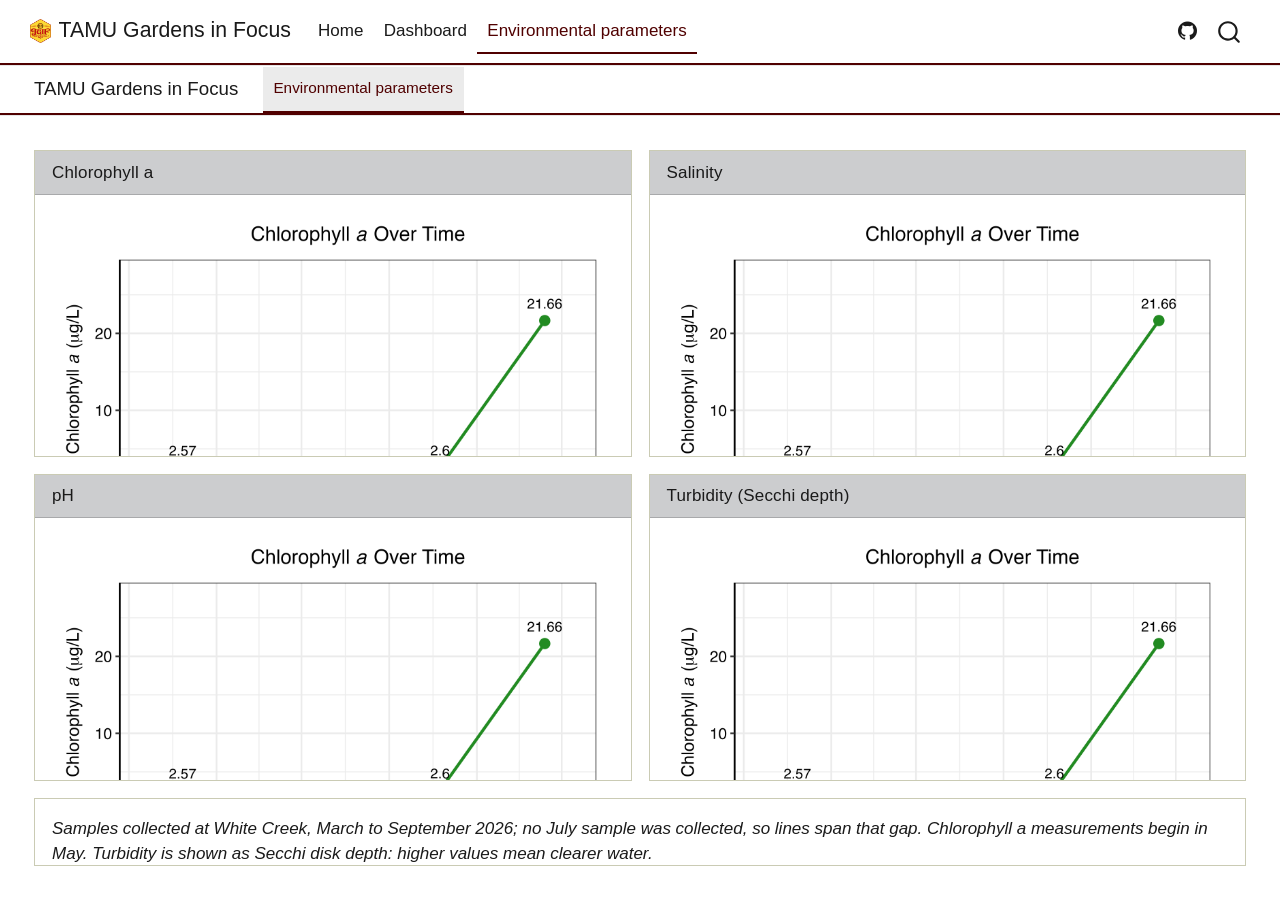
==== docs/environmental-parameters.html @ 50b8254a "environental parameters added" ====
<!DOCTYPE html>
<html xmlns="http://www.w3.org/1999/xhtml" lang="en" xml:lang="en"><head>

<meta charset="utf-8">
<meta name="generator" content="quarto-1.8.26">

<meta name="viewport" content="width=device-width, initial-scale=1.0, user-scalable=yes">


<title>TAMU Gardens in Focus</title>
<style>
code{white-space: pre-wrap;}
span.smallcaps{font-variant: small-caps;}
div.columns{display: flex; gap: min(4vw, 1.5em);}
div.column{flex: auto; overflow-x: auto;}
div.hanging-indent{margin-left: 1.5em; text-indent: -1.5em;}
ul.task-list{list-style: none;}
ul.task-list li input[type="checkbox"] {
width: 0.8em;
margin: 0 0.8em 0.2em -1em;  vertical-align: middle;
}
</style>


<script>const headroomChanged = new CustomEvent("quarto-hrChanged", {
  detail: {},
  bubbles: true,
  cancelable: false,
  composed: false,
});

const announceDismiss = () => {
  const annEl = window.document.getElementById("quarto-announcement");
  if (annEl) {
    annEl.remove();

    const annId = annEl.getAttribute("data-announcement-id");
    window.localStorage.setItem(`quarto-announce-${annId}`, "true");
  }
};

const announceRegister = () => {
  const annEl = window.document.getElementById("quarto-announcement");
  if (annEl) {
    const annId = annEl.getAttribute("data-announcement-id");
    const isDismissed =
      window.localStorage.getItem(`quarto-announce-${annId}`) || false;
    if (isDismissed) {
      announceDismiss();
      return;
    } else {
      annEl.classList.remove("hidden");
    }

    const actionEl = annEl.querySelector(".quarto-announcement-action");
    if (actionEl) {
      actionEl.addEventListener("click", function (e) {
        e.preventDefault();
        // Hide the bar immediately
        announceDismiss();
      });
    }
  }
};

window.document.addEventListener("DOMContentLoaded", function () {
  let init = false;

  announceRegister();

  // Manage the back to top button, if one is present.
  let lastScrollTop = window.pageYOffset || document.documentElement.scrollTop;
  const scrollDownBuffer = 5;
  const scrollUpBuffer = 35;
  const btn = document.getElementById("quarto-back-to-top");
  const hideBackToTop = () => {
    btn.style.display = "none";
  };
  const showBackToTop = () => {
    btn.style.display = "inline-block";
  };
  if (btn) {
    window.document.addEventListener(
      "scroll",
      function () {
        const currentScrollTop =
          window.pageYOffset || document.documentElement.scrollTop;

        // Shows and hides the button 'intelligently' as the user scrolls
        if (currentScrollTop - scrollDownBuffer > lastScrollTop) {
          hideBackToTop();
          lastScrollTop = currentScrollTop <= 0 ? 0 : currentScrollTop;
        } else if (currentScrollTop < lastScrollTop - scrollUpBuffer) {
          showBackToTop();
          lastScrollTop = currentScrollTop <= 0 ? 0 : currentScrollTop;
        }

        // Show the button at the bottom, hides it at the top
        if (currentScrollTop <= 0) {
          hideBackToTop();
        } else if (
          window.innerHeight + currentScrollTop >=
          document.body.offsetHeight
        ) {
          showBackToTop();
        }
      },
      false
    );
  }

  function throttle(func, wait) {
    var timeout;
    return function () {
      const context = this;
      const args = arguments;
      const later = function () {
        clearTimeout(timeout);
        timeout = null;
        func.apply(context, args);
      };

      if (!timeout) {
        timeout = setTimeout(later, wait);
      }
    };
  }

  function headerOffset() {
    // Set an offset if there is are fixed top navbar
    const headerEl = window.document.querySelector("header.fixed-top");
    if (headerEl) {
      return headerEl.clientHeight;
    } else {
      return 0;
    }
  }

  function footerOffset() {
    const footerEl = window.document.querySelector("footer.footer");
    if (footerEl) {
      return footerEl.clientHeight;
    } else {
      return 0;
    }
  }

  function dashboardOffset() {
    const dashboardNavEl = window.document.getElementById(
      "quarto-dashboard-header"
    );
    if (dashboardNavEl !== null) {
      return dashboardNavEl.clientHeight;
    } else {
      return 0;
    }
  }

  function updateDocumentOffsetWithoutAnimation() {
    updateDocumentOffset(false);
  }

  function updateDocumentOffset(animated) {
    // set body offset
    const topOffset = headerOffset();
    const bodyOffset = topOffset + footerOffset() + dashboardOffset();
    const bodyEl = window.document.body;
    bodyEl.setAttribute("data-bs-offset", topOffset);
    bodyEl.style.paddingTop = topOffset + "px";

    // deal with sidebar offsets
    const sidebars = window.document.querySelectorAll(
      ".sidebar, .headroom-target"
    );
    sidebars.forEach((sidebar) => {
      if (!animated) {
        sidebar.classList.add("notransition");
        // Remove the no transition class after the animation has time to complete
        setTimeout(function () {
          sidebar.classList.remove("notransition");
        }, 201);
      }

      if (window.Headroom && sidebar.classList.contains("sidebar-unpinned")) {
        sidebar.style.top = "0";
        sidebar.style.maxHeight = "100vh";
      } else {
        sidebar.style.top = topOffset + "px";
        sidebar.style.maxHeight = "calc(100vh - " + topOffset + "px)";
      }
    });

    // allow space for footer
    const mainContainer = window.document.querySelector(".quarto-container");
    if (mainContainer) {
      mainContainer.style.minHeight = "calc(100vh - " + bodyOffset + "px)";
    }

    // link offset
    let linkStyle = window.document.querySelector("#quarto-target-style");
    if (!linkStyle) {
      linkStyle = window.document.createElement("style");
      linkStyle.setAttribute("id", "quarto-target-style");
      window.document.head.appendChild(linkStyle);
    }
    while (linkStyle.firstChild) {
      linkStyle.removeChild(linkStyle.firstChild);
    }
    if (topOffset > 0) {
      linkStyle.appendChild(
        window.document.createTextNode(`
      section:target::before {
        content: "";
        display: block;
        height: ${topOffset}px;
        margin: -${topOffset}px 0 0;
      }`)
      );
    }
    if (init) {
      window.dispatchEvent(headroomChanged);
    }
    init = true;
  }

  // initialize headroom
  var header = window.document.querySelector("#quarto-header");
  if (header && window.Headroom) {
    const headroom = new window.Headroom(header, {
      tolerance: 5,
      onPin: function () {
        const sidebars = window.document.querySelectorAll(
          ".sidebar, .headroom-target"
        );
        sidebars.forEach((sidebar) => {
          sidebar.classList.remove("sidebar-unpinned");
        });
        updateDocumentOffset();
      },
      onUnpin: function () {
        const sidebars = window.document.querySelectorAll(
          ".sidebar, .headroom-target"
        );
        sidebars.forEach((sidebar) => {
          sidebar.classList.add("sidebar-unpinned");
        });
        updateDocumentOffset();
      },
    });
    headroom.init();

    let frozen = false;
    window.quartoToggleHeadroom = function () {
      if (frozen) {
        headroom.unfreeze();
        frozen = false;
      } else {
        headroom.freeze();
        frozen = true;
      }
    };
  }

  window.addEventListener(
    "hashchange",
    function (e) {
      if (
        getComputedStyle(document.documentElement).scrollBehavior !== "smooth"
      ) {
        window.scrollTo(0, window.pageYOffset - headerOffset());
      }
    },
    false
  );

  // Observe size changed for the header
  const headerEl = window.document.querySelector("header.fixed-top");
  if (headerEl && window.ResizeObserver) {
    const observer = new window.ResizeObserver(() => {
      setTimeout(updateDocumentOffsetWithoutAnimation, 0);
    });
    observer.observe(headerEl, {
      attributes: true,
      childList: true,
      characterData: true,
    });
  } else {
    window.addEventListener(
      "resize",
      throttle(updateDocumentOffsetWithoutAnimation, 50)
    );
  }
  setTimeout(updateDocumentOffsetWithoutAnimation, 250);

  // fixup index.html links if we aren't on the filesystem
  if (window.location.protocol !== "file:") {
    const links = window.document.querySelectorAll("a");
    for (let i = 0; i < links.length; i++) {
      if (links[i].href) {
        links[i].dataset.originalHref = links[i].href;
        links[i].href = links[i].href.replace(/\/index\.html/, "/");
      }
    }

    // Fixup any sharing links that require urls
    // Append url to any sharing urls
    const sharingLinks = window.document.querySelectorAll(
      "a.sidebar-tools-main-item, a.quarto-navigation-tool, a.quarto-navbar-tools, a.quarto-navbar-tools-item"
    );
    for (let i = 0; i < sharingLinks.length; i++) {
      const sharingLink = sharingLinks[i];
      const href = sharingLink.getAttribute("href");
      if (href) {
        sharingLink.setAttribute(
          "href",
          href.replace("|url|", window.location.href)
        );
      }
    }

    // Scroll the active navigation item into view, if necessary
    const navSidebar = window.document.querySelector("nav#quarto-sidebar");
    if (navSidebar) {
      // Find the active item
      const activeItem = navSidebar.querySelector("li.sidebar-item a.active");
      if (activeItem) {
        // Wait for the scroll height and height to resolve by observing size changes on the
        // nav element that is scrollable
        const resizeObserver = new ResizeObserver((_entries) => {
          // The bottom of the element
          const elBottom = activeItem.offsetTop;
          const viewBottom = navSidebar.scrollTop + navSidebar.clientHeight;

          // The element height and scroll height are the same, then we are still loading
          if (viewBottom !== navSidebar.scrollHeight) {
            // Determine if the item isn't visible and scroll to it
            if (elBottom >= viewBottom) {
              navSidebar.scrollTop = elBottom;
            }

            // stop observing now since we've completed the scroll
            resizeObserver.unobserve(navSidebar);
          }
        });
        resizeObserver.observe(navSidebar);
      }
    }
  }
});
</script>
<script>/*!
 * headroom.js v0.12.0 - Give your page some headroom. Hide your header until you need it
 * Copyright (c) 2020 Nick Williams - http://wicky.nillia.ms/headroom.js
 * License: MIT
 */

!function(t,n){"object"==typeof exports&&"undefined"!=typeof module?module.exports=n():"function"==typeof define&&define.amd?define(n):(t=t||self).Headroom=n()}(this,function(){"use strict";function t(){return"undefined"!=typeof window}function d(t){return function(t){return t&&t.document&&function(t){return 9===t.nodeType}(t.document)}(t)?function(t){var n=t.document,o=n.body,s=n.documentElement;return{scrollHeight:function(){return Math.max(o.scrollHeight,s.scrollHeight,o.offsetHeight,s.offsetHeight,o.clientHeight,s.clientHeight)},height:function(){return t.innerHeight||s.clientHeight||o.clientHeight},scrollY:function(){return void 0!==t.pageYOffset?t.pageYOffset:(s||o.parentNode||o).scrollTop}}}(t):function(t){return{scrollHeight:function(){return Math.max(t.scrollHeight,t.offsetHeight,t.clientHeight)},height:function(){return Math.max(t.offsetHeight,t.clientHeight)},scrollY:function(){return t.scrollTop}}}(t)}function n(t,s,e){var n,o=function(){var n=!1;try{var t={get passive(){n=!0}};window.addEventListener("test",t,t),window.removeEventListener("test",t,t)}catch(t){n=!1}return n}(),i=!1,r=d(t),l=r.scrollY(),a={};function c(){var t=Math.round(r.scrollY()),n=r.height(),o=r.scrollHeight();a.scrollY=t,a.lastScrollY=l,a.direction=l<t?"down":"up",a.distance=Math.abs(t-l),a.isOutOfBounds=t<0||o<t+n,a.top=t<=s.offset[a.direction],a.bottom=o<=t+n,a.toleranceExceeded=a.distance>s.tolerance[a.direction],e(a),l=t,i=!1}function h(){i||(i=!0,n=requestAnimationFrame(c))}var u=!!o&&{passive:!0,capture:!1};return t.addEventListener("scroll",h,u),c(),{destroy:function(){cancelAnimationFrame(n),t.removeEventListener("scroll",h,u)}}}function o(t){return t===Object(t)?t:{down:t,up:t}}function s(t,n){n=n||{},Object.assign(this,s.options,n),this.classes=Object.assign({},s.options.classes,n.classes),this.elem=t,this.tolerance=o(this.tolerance),this.offset=o(this.offset),this.initialised=!1,this.frozen=!1}return s.prototype={constructor:s,init:function(){return s.cutsTheMustard&&!this.initialised&&(this.addClass("initial"),this.initialised=!0,setTimeout(function(t){t.scrollTracker=n(t.scroller,{offset:t.offset,tolerance:t.tolerance},t.update.bind(t))},100,this)),this},destroy:function(){this.initialised=!1,Object.keys(this.classes).forEach(this.removeClass,this),this.scrollTracker.destroy()},unpin:function(){!this.hasClass("pinned")&&this.hasClass("unpinned")||(this.addClass("unpinned"),this.removeClass("pinned"),this.onUnpin&&this.onUnpin.call(this))},pin:function(){this.hasClass("unpinned")&&(this.addClass("pinned"),this.removeClass("unpinned"),this.onPin&&this.onPin.call(this))},freeze:function(){this.frozen=!0,this.addClass("frozen")},unfreeze:function(){this.frozen=!1,this.removeClass("frozen")},top:function(){this.hasClass("top")||(this.addClass("top"),this.removeClass("notTop"),this.onTop&&this.onTop.call(this))},notTop:function(){this.hasClass("notTop")||(this.addClass("notTop"),this.removeClass("top"),this.onNotTop&&this.onNotTop.call(this))},bottom:function(){this.hasClass("bottom")||(this.addClass("bottom"),this.removeClass("notBottom"),this.onBottom&&this.onBottom.call(this))},notBottom:function(){this.hasClass("notBottom")||(this.addClass("notBottom"),this.removeClass("bottom"),this.onNotBottom&&this.onNotBottom.call(this))},shouldUnpin:function(t){return"down"===t.direction&&!t.top&&t.toleranceExceeded},shouldPin:function(t){return"up"===t.direction&&t.toleranceExceeded||t.top},addClass:function(t){this.elem.classList.add.apply(this.elem.classList,this.classes[t].split(" "))},removeClass:function(t){this.elem.classList.remove.apply(this.elem.classList,this.classes[t].split(" "))},hasClass:function(t){return this.classes[t].split(" ").every(function(t){return this.classList.contains(t)},this.elem)},update:function(t){t.isOutOfBounds||!0!==this.frozen&&(t.top?this.top():this.notTop(),t.bottom?this.bottom():this.notBottom(),this.shouldUnpin(t)?this.unpin():this.shouldPin(t)&&this.pin())}},s.options={tolerance:{up:0,down:0},offset:0,scroller:t()?window:null,classes:{frozen:"headroom--frozen",pinned:"headroom--pinned",unpinned:"headroom--unpinned",top:"headroom--top",notTop:"headroom--not-top",bottom:"headroom--bottom",notBottom:"headroom--not-bottom",initial:"headroom"}},s.cutsTheMustard=!!(t()&&function(){}.bind&&"classList"in document.documentElement&&Object.assign&&Object.keys&&requestAnimationFrame),s});
</script>
<script>/*!
 * clipboard.js v2.0.11
 * https://clipboardjs.com/
 *
 * Licensed MIT © Zeno Rocha
 */
!function(t,e){"object"==typeof exports&&"object"==typeof module?module.exports=e():"function"==typeof define&&define.amd?define([],e):"object"==typeof exports?exports.ClipboardJS=e():t.ClipboardJS=e()}(this,function(){return n={686:function(t,e,n){"use strict";n.d(e,{default:function(){return b}});var e=n(279),i=n.n(e),e=n(370),u=n.n(e),e=n(817),r=n.n(e);function c(t){try{return document.execCommand(t)}catch(t){return}}var a=function(t){t=r()(t);return c("cut"),t};function o(t,e){var n,o,t=(n=t,o="rtl"===document.documentElement.getAttribute("dir"),(t=document.createElement("textarea")).style.fontSize="12pt",t.style.border="0",t.style.padding="0",t.style.margin="0",t.style.position="absolute",t.style[o?"right":"left"]="-9999px",o=window.pageYOffset||document.documentElement.scrollTop,t.style.top="".concat(o,"px"),t.setAttribute("readonly",""),t.value=n,t);return e.container.appendChild(t),e=r()(t),c("copy"),t.remove(),e}var f=function(t){var e=1<arguments.length&&void 0!==arguments[1]?arguments[1]:{container:document.body},n="";return"string"==typeof t?n=o(t,e):t instanceof HTMLInputElement&&!["text","search","url","tel","password"].includes(null==t?void 0:t.type)?n=o(t.value,e):(n=r()(t),c("copy")),n};function l(t){return(l="function"==typeof Symbol&&"symbol"==typeof Symbol.iterator?function(t){return typeof t}:function(t){return t&&"function"==typeof Symbol&&t.constructor===Symbol&&t!==Symbol.prototype?"symbol":typeof t})(t)}var s=function(){var t=0<arguments.length&&void 0!==arguments[0]?arguments[0]:{},e=t.action,n=void 0===e?"copy":e,o=t.container,e=t.target,t=t.text;if("copy"!==n&&"cut"!==n)throw new Error('Invalid "action" value, use either "copy" or "cut"');if(void 0!==e){if(!e||"object"!==l(e)||1!==e.nodeType)throw new Error('Invalid "target" value, use a valid Element');if("copy"===n&&e.hasAttribute("disabled"))throw new Error('Invalid "target" attribute. Please use "readonly" instead of "disabled" attribute');if("cut"===n&&(e.hasAttribute("readonly")||e.hasAttribute("disabled")))throw new Error('Invalid "target" attribute. You can\'t cut text from elements with "readonly" or "disabled" attributes')}return t?f(t,{container:o}):e?"cut"===n?a(e):f(e,{container:o}):void 0};function p(t){return(p="function"==typeof Symbol&&"symbol"==typeof Symbol.iterator?function(t){return typeof t}:function(t){return t&&"function"==typeof Symbol&&t.constructor===Symbol&&t!==Symbol.prototype?"symbol":typeof t})(t)}function d(t,e){for(var n=0;n<e.length;n++){var o=e[n];o.enumerable=o.enumerable||!1,o.configurable=!0,"value"in o&&(o.writable=!0),Object.defineProperty(t,o.key,o)}}function y(t,e){return(y=Object.setPrototypeOf||function(t,e){return t.__proto__=e,t})(t,e)}function h(n){var o=function(){if("undefined"==typeof Reflect||!Reflect.construct)return!1;if(Reflect.construct.sham)return!1;if("function"==typeof Proxy)return!0;try{return Date.prototype.toString.call(Reflect.construct(Date,[],function(){})),!0}catch(t){return!1}}();return function(){var t,e=v(n);return t=o?(t=v(this).constructor,Reflect.construct(e,arguments,t)):e.apply(this,arguments),e=this,!(t=t)||"object"!==p(t)&&"function"!=typeof t?function(t){if(void 0!==t)return t;throw new ReferenceError("this hasn't been initialised - super() hasn't been called")}(e):t}}function v(t){return(v=Object.setPrototypeOf?Object.getPrototypeOf:function(t){return t.__proto__||Object.getPrototypeOf(t)})(t)}function m(t,e){t="data-clipboard-".concat(t);if(e.hasAttribute(t))return e.getAttribute(t)}var b=function(){!function(t,e){if("function"!=typeof e&&null!==e)throw new TypeError("Super expression must either be null or a function");t.prototype=Object.create(e&&e.prototype,{constructor:{value:t,writable:!0,configurable:!0}}),e&&y(t,e)}(r,i());var t,e,n,o=h(r);function r(t,e){var n;return function(t){if(!(t instanceof r))throw new TypeError("Cannot call a class as a function")}(this),(n=o.call(this)).resolveOptions(e),n.listenClick(t),n}return t=r,n=[{key:"copy",value:function(t){var e=1<arguments.length&&void 0!==arguments[1]?arguments[1]:{container:document.body};return f(t,e)}},{key:"cut",value:function(t){return a(t)}},{key:"isSupported",value:function(){var t=0<arguments.length&&void 0!==arguments[0]?arguments[0]:["copy","cut"],t="string"==typeof t?[t]:t,e=!!document.queryCommandSupported;return t.forEach(function(t){e=e&&!!document.queryCommandSupported(t)}),e}}],(e=[{key:"resolveOptions",value:function(){var t=0<arguments.length&&void 0!==arguments[0]?arguments[0]:{};this.action="function"==typeof t.action?t.action:this.defaultAction,this.target="function"==typeof t.target?t.target:this.defaultTarget,this.text="function"==typeof t.text?t.text:this.defaultText,this.container="object"===p(t.container)?t.container:document.body}},{key:"listenClick",value:function(t){var e=this;this.listener=u()(t,"click",function(t){return e.onClick(t)})}},{key:"onClick",value:function(t){var e=t.delegateTarget||t.currentTarget,n=this.action(e)||"copy",t=s({action:n,container:this.container,target:this.target(e),text:this.text(e)});this.emit(t?"success":"error",{action:n,text:t,trigger:e,clearSelection:function(){e&&e.focus(),window.getSelection().removeAllRanges()}})}},{key:"defaultAction",value:function(t){return m("action",t)}},{key:"defaultTarget",value:function(t){t=m("target",t);if(t)return document.querySelector(t)}},{key:"defaultText",value:function(t){return m("text",t)}},{key:"destroy",value:function(){this.listener.destroy()}}])&&d(t.prototype,e),n&&d(t,n),r}()},828:function(t){var e;"undefined"==typeof Element||Element.prototype.matches||((e=Element.prototype).matches=e.matchesSelector||e.mozMatchesSelector||e.msMatchesSelector||e.oMatchesSelector||e.webkitMatchesSelector),t.exports=function(t,e){for(;t&&9!==t.nodeType;){if("function"==typeof t.matches&&t.matches(e))return t;t=t.parentNode}}},438:function(t,e,n){var u=n(828);function i(t,e,n,o,r){var i=function(e,n,t,o){return function(t){t.delegateTarget=u(t.target,n),t.delegateTarget&&o.call(e,t)}}.apply(this,arguments);return t.addEventListener(n,i,r),{destroy:function(){t.removeEventListener(n,i,r)}}}t.exports=function(t,e,n,o,r){return"function"==typeof t.addEventListener?i.apply(null,arguments):"function"==typeof n?i.bind(null,document).apply(null,arguments):("string"==typeof t&&(t=document.querySelectorAll(t)),Array.prototype.map.call(t,function(t){return i(t,e,n,o,r)}))}},879:function(t,n){n.node=function(t){return void 0!==t&&t instanceof HTMLElement&&1===t.nodeType},n.nodeList=function(t){var e=Object.prototype.toString.call(t);return void 0!==t&&("[object NodeList]"===e||"[object HTMLCollection]"===e)&&"length"in t&&(0===t.length||n.node(t[0]))},n.string=function(t){return"string"==typeof t||t instanceof String},n.fn=function(t){return"[object Function]"===Object.prototype.toString.call(t)}},370:function(t,e,n){var f=n(879),l=n(438);t.exports=function(t,e,n){if(!t&&!e&&!n)throw new Error("Missing required arguments");if(!f.string(e))throw new TypeError("Second argument must be a String");if(!f.fn(n))throw new TypeError("Third argument must be a Function");if(f.node(t))return c=e,a=n,(u=t).addEventListener(c,a),{destroy:function(){u.removeEventListener(c,a)}};if(f.nodeList(t))return o=t,r=e,i=n,Array.prototype.forEach.call(o,function(t){t.addEventListener(r,i)}),{destroy:function(){Array.prototype.forEach.call(o,function(t){t.removeEventListener(r,i)})}};if(f.string(t))return t=t,e=e,n=n,l(document.body,t,e,n);throw new TypeError("First argument must be a String, HTMLElement, HTMLCollection, or NodeList");var o,r,i,u,c,a}},817:function(t){t.exports=function(t){var e,n="SELECT"===t.nodeName?(t.focus(),t.value):"INPUT"===t.nodeName||"TEXTAREA"===t.nodeName?((e=t.hasAttribute("readonly"))||t.setAttribute("readonly",""),t.select(),t.setSelectionRange(0,t.value.length),e||t.removeAttribute("readonly"),t.value):(t.hasAttribute("contenteditable")&&t.focus(),n=window.getSelection(),(e=document.createRange()).selectNodeContents(t),n.removeAllRanges(),n.addRange(e),n.toString());return n}},279:function(t){function e(){}e.prototype={on:function(t,e,n){var o=this.e||(this.e={});return(o[t]||(o[t]=[])).push({fn:e,ctx:n}),this},once:function(t,e,n){var o=this;function r(){o.off(t,r),e.apply(n,arguments)}return r._=e,this.on(t,r,n)},emit:function(t){for(var e=[].slice.call(arguments,1),n=((this.e||(this.e={}))[t]||[]).slice(),o=0,r=n.length;o<r;o++)n[o].fn.apply(n[o].ctx,e);return this},off:function(t,e){var n=this.e||(this.e={}),o=n[t],r=[];if(o&&e)for(var i=0,u=o.length;i<u;i++)o[i].fn!==e&&o[i].fn._!==e&&r.push(o[i]);return r.length?n[t]=r:delete n[t],this}},t.exports=e,t.exports.TinyEmitter=e}},r={},o.n=function(t){var e=t&&t.__esModule?function(){return t.default}:function(){return t};return o.d(e,{a:e}),e},o.d=function(t,e){for(var n in e)o.o(e,n)&&!o.o(t,n)&&Object.defineProperty(t,n,{enumerable:!0,get:e[n]})},o.o=function(t,e){return Object.prototype.hasOwnProperty.call(t,e)},o(686).default;function o(t){if(r[t])return r[t].exports;var e=r[t]={exports:{}};return n[t](e,e.exports,o),e.exports}var n,r});</script>
<script>/*! @algolia/autocomplete-js 1.19.1 | MIT License | © Algolia, Inc. and contributors | https://github.com/algolia/autocomplete */
!function(e,t){"object"==typeof exports&&"undefined"!=typeof module?t(exports):"function"==typeof define&&define.amd?define(["exports"],t):t((e="undefined"!=typeof globalThis?globalThis:e||self)["@algolia/autocomplete-js"]={})}(this,(function(e){"use strict";function t(e,t){var n=Object.keys(e);if(Object.getOwnPropertySymbols){var r=Object.getOwnPropertySymbols(e);t&&(r=r.filter((function(t){return Object.getOwnPropertyDescriptor(e,t).enumerable}))),n.push.apply(n,r)}return n}function n(e){for(var n=1;n<arguments.length;n++){var r=null!=arguments[n]?arguments[n]:{};n%2?t(Object(r),!0).forEach((function(t){o(e,t,r[t])})):Object.getOwnPropertyDescriptors?Object.defineProperties(e,Object.getOwnPropertyDescriptors(r)):t(Object(r)).forEach((function(t){Object.defineProperty(e,t,Object.getOwnPropertyDescriptor(r,t))}))}return e}function r(e){return r="function"==typeof Symbol&&"symbol"==typeof Symbol.iterator?function(e){return typeof e}:function(e){return e&&"function"==typeof Symbol&&e.constructor===Symbol&&e!==Symbol.prototype?"symbol":typeof e},r(e)}function o(e,t,n){return(t=function(e){var t=function(e,t){if("object"!=typeof e||null===e)return e;var n=e[Symbol.toPrimitive];if(void 0!==n){var r=n.call(e,t||"default");if("object"!=typeof r)return r;throw new TypeError("@@toPrimitive must return a primitive value.")}return("string"===t?String:Number)(e)}(e,"string");return"symbol"==typeof t?t:String(t)}(t))in e?Object.defineProperty(e,t,{value:n,enumerable:!0,configurable:!0,writable:!0}):e[t]=n,e}function i(){return i=Object.assign?Object.assign.bind():function(e){for(var t=1;t<arguments.length;t++){var n=arguments[t];for(var r in n)Object.prototype.hasOwnProperty.call(n,r)&&(e[r]=n[r])}return e},i.apply(this,arguments)}function u(e,t){if(null==e)return{};var n,r,o=function(e,t){if(null==e)return{};var n,r,o={},i=Object.keys(e);for(r=0;r<i.length;r++)n=i[r],t.indexOf(n)>=0||(o[n]=e[n]);return o}(e,t);if(Object.getOwnPropertySymbols){var i=Object.getOwnPropertySymbols(e);for(r=0;r<i.length;r++)n=i[r],t.indexOf(n)>=0||Object.prototype.propertyIsEnumerable.call(e,n)&&(o[n]=e[n])}return o}function a(e,t){return function(e){if(Array.isArray(e))return e}(e)||function(e,t){var n=null==e?null:"undefined"!=typeof Symbol&&e[Symbol.iterator]||e["@@iterator"];if(null!=n){var r,o,i,u,a=[],l=!0,c=!1;try{if(i=(n=n.call(e)).next,0===t){if(Object(n)!==n)return;l=!1}else for(;!(l=(r=i.call(n)).done)&&(a.push(r.value),a.length!==t);l=!0);}catch(e){c=!0,o=e}finally{try{if(!l&&null!=n.return&&(u=n.return(),Object(u)!==u))return}finally{if(c)throw o}}return a}}(e,t)||c(e,t)||function(){throw new TypeError("Invalid attempt to destructure non-iterable instance.\nIn order to be iterable, non-array objects must have a [Symbol.iterator]() method.")}()}function l(e){return function(e){if(Array.isArray(e))return s(e)}(e)||function(e){if("undefined"!=typeof Symbol&&null!=e[Symbol.iterator]||null!=e["@@iterator"])return Array.from(e)}(e)||c(e)||function(){throw new TypeError("Invalid attempt to spread non-iterable instance.\nIn order to be iterable, non-array objects must have a [Symbol.iterator]() method.")}()}function c(e,t){if(e){if("string"==typeof e)return s(e,t);var n=Object.prototype.toString.call(e).slice(8,-1);return"Object"===n&&e.constructor&&(n=e.constructor.name),"Map"===n||"Set"===n?Array.from(e):"Arguments"===n||/^(?:Ui|I)nt(?:8|16|32)(?:Clamped)?Array$/.test(n)?s(e,t):void 0}}function s(e,t){(null==t||t>e.length)&&(t=e.length);for(var n=0,r=new Array(t);n<t;n++)r[n]=e[n];return r}function f(e){return{current:e}}function p(e,t){var n=void 0;return function(){for(var r=arguments.length,o=new Array(r),i=0;i<r;i++)o[i]=arguments[i];n&&clearTimeout(n),n=setTimeout((function(){return e.apply(void 0,o)}),t)}}function m(e){return e.reduce((function(e,t){return e.concat(t)}),[])}var v=0;function d(){return"autocomplete-".concat(v++)}function y(e,t){return t.reduce((function(e,t){return e&&e[t]}),e)}function b(e){return 0===e.collections.length?0:e.collections.reduce((function(e,t){return e+t.items.length}),0)}function g(e){return e!==Object(e)}function h(e,t){if(e===t)return!0;if(g(e)||g(t)||"function"==typeof e||"function"==typeof t)return e===t;if(Object.keys(e).length!==Object.keys(t).length)return!1;for(var n=0,r=Object.keys(e);n<r.length;n++){var o=r[n];if(!(o in t))return!1;if(!h(e[o],t[o]))return!1}return!0}var _=function(){};var O="1.19.1",S=[{segment:"autocomplete-core",version:O}];function j(e){var t=e.item,n=e.items,r=void 0===n?[]:n;return{index:t.__autocomplete_indexName,items:[t],positions:[1+r.findIndex((function(e){return e.objectID===t.objectID}))],queryID:t.__autocomplete_queryID,algoliaSource:["autocomplete"]}}function P(e,t){return function(e){if(Array.isArray(e))return e}(e)||function(e,t){var n=null==e?null:"undefined"!=typeof Symbol&&e[Symbol.iterator]||e["@@iterator"];if(null!=n){var r,o,i,u,a=[],l=!0,c=!1;try{if(i=(n=n.call(e)).next,0===t){if(Object(n)!==n)return;l=!1}else for(;!(l=(r=i.call(n)).done)&&(a.push(r.value),a.length!==t);l=!0);}catch(e){c=!0,o=e}finally{try{if(!l&&null!=n.return&&(u=n.return(),Object(u)!==u))return}finally{if(c)throw o}}return a}}(e,t)||function(e,t){if(!e)return;if("string"==typeof e)return w(e,t);var n=Object.prototype.toString.call(e).slice(8,-1);"Object"===n&&e.constructor&&(n=e.constructor.name);if("Map"===n||"Set"===n)return Array.from(e);if("Arguments"===n||/^(?:Ui|I)nt(?:8|16|32)(?:Clamped)?Array$/.test(n))return w(e,t)}(e,t)||function(){throw new TypeError("Invalid attempt to destructure non-iterable instance.\nIn order to be iterable, non-array objects must have a [Symbol.iterator]() method.")}()}function w(e,t){(null==t||t>e.length)&&(t=e.length);for(var n=0,r=new Array(t);n<t;n++)r[n]=e[n];return r}var I=["items"],A=["items"];function E(e){return E="function"==typeof Symbol&&"symbol"==typeof Symbol.iterator?function(e){return typeof e}:function(e){return e&&"function"==typeof Symbol&&e.constructor===Symbol&&e!==Symbol.prototype?"symbol":typeof e},E(e)}function D(e){return function(e){if(Array.isArray(e))return C(e)}(e)||function(e){if("undefined"!=typeof Symbol&&null!=e[Symbol.iterator]||null!=e["@@iterator"])return Array.from(e)}(e)||function(e,t){if(!e)return;if("string"==typeof e)return C(e,t);var n=Object.prototype.toString.call(e).slice(8,-1);"Object"===n&&e.constructor&&(n=e.constructor.name);if("Map"===n||"Set"===n)return Array.from(e);if("Arguments"===n||/^(?:Ui|I)nt(?:8|16|32)(?:Clamped)?Array$/.test(n))return C(e,t)}(e)||function(){throw new TypeError("Invalid attempt to spread non-iterable instance.\nIn order to be iterable, non-array objects must have a [Symbol.iterator]() method.")}()}function C(e,t){(null==t||t>e.length)&&(t=e.length);for(var n=0,r=new Array(t);n<t;n++)r[n]=e[n];return r}function k(e,t){if(null==e)return{};var n,r,o=function(e,t){if(null==e)return{};var n,r,o={},i=Object.keys(e);for(r=0;r<i.length;r++)n=i[r],t.indexOf(n)>=0||(o[n]=e[n]);return o}(e,t);if(Object.getOwnPropertySymbols){var i=Object.getOwnPropertySymbols(e);for(r=0;r<i.length;r++)n=i[r],t.indexOf(n)>=0||Object.prototype.propertyIsEnumerable.call(e,n)&&(o[n]=e[n])}return o}function x(e,t){var n=Object.keys(e);if(Object.getOwnPropertySymbols){var r=Object.getOwnPropertySymbols(e);t&&(r=r.filter((function(t){return Object.getOwnPropertyDescriptor(e,t).enumerable}))),n.push.apply(n,r)}return n}function N(e){for(var t=1;t<arguments.length;t++){var n=null!=arguments[t]?arguments[t]:{};t%2?x(Object(n),!0).forEach((function(t){T(e,t,n[t])})):Object.getOwnPropertyDescriptors?Object.defineProperties(e,Object.getOwnPropertyDescriptors(n)):x(Object(n)).forEach((function(t){Object.defineProperty(e,t,Object.getOwnPropertyDescriptor(n,t))}))}return e}function T(e,t,n){return(t=function(e){var t=function(e,t){if("object"!==E(e)||null===e)return e;var n=e[Symbol.toPrimitive];if(void 0!==n){var r=n.call(e,t||"default");if("object"!==E(r))return r;throw new TypeError("@@toPrimitive must return a primitive value.")}return("string"===t?String:Number)(e)}(e,"string");return"symbol"===E(t)?t:String(t)}(t))in e?Object.defineProperty(e,t,{value:n,enumerable:!0,configurable:!0,writable:!0}):e[t]=n,e}function q(e){for(var t=arguments.length>1&&void 0!==arguments[1]?arguments[1]:20,n=[],r=0;r<e.objectIDs.length;r+=t)n.push(N(N({},e),{},{objectIDs:e.objectIDs.slice(r,r+t)}));return n}function B(e){return e.map((function(e){var t=e.items,n=k(e,I);return N(N({},n),{},{objectIDs:(null==t?void 0:t.map((function(e){return e.objectID})))||n.objectIDs})}))}function R(e){var t,n,r,o=(t=P((e.version||"").split(".").map(Number),2),n=t[0],r=t[1],n>=3||2===n&&r>=4||1===n&&r>=10);function i(t,n,r){if(o&&void 0!==r){var i=r[0].__autocomplete_algoliaCredentials,u={"X-Algolia-Application-Id":i.appId,"X-Algolia-API-Key":i.apiKey};e.apply(void 0,[t].concat(D(n),[{headers:u}]))}else e.apply(void 0,[t].concat(D(n)))}return{init:function(t,n){e("init",{appId:t,apiKey:n})},setAuthenticatedUserToken:function(t){e("setAuthenticatedUserToken",t)},setUserToken:function(t){e("setUserToken",t)},clickedObjectIDsAfterSearch:function(){for(var e=arguments.length,t=new Array(e),n=0;n<e;n++)t[n]=arguments[n];t.length>0&&i("clickedObjectIDsAfterSearch",B(t),t[0].items)},clickedObjectIDs:function(){for(var e=arguments.length,t=new Array(e),n=0;n<e;n++)t[n]=arguments[n];t.length>0&&i("clickedObjectIDs",B(t),t[0].items)},clickedFilters:function(){for(var t=arguments.length,n=new Array(t),r=0;r<t;r++)n[r]=arguments[r];n.length>0&&e.apply(void 0,["clickedFilters"].concat(n))},convertedObjectIDsAfterSearch:function(){for(var e=arguments.length,t=new Array(e),n=0;n<e;n++)t[n]=arguments[n];t.length>0&&i("convertedObjectIDsAfterSearch",B(t),t[0].items)},convertedObjectIDs:function(){for(var e=arguments.length,t=new Array(e),n=0;n<e;n++)t[n]=arguments[n];t.length>0&&i("convertedObjectIDs",B(t),t[0].items)},convertedFilters:function(){for(var t=arguments.length,n=new Array(t),r=0;r<t;r++)n[r]=arguments[r];n.length>0&&e.apply(void 0,["convertedFilters"].concat(n))},viewedObjectIDs:function(){for(var e=arguments.length,t=new Array(e),n=0;n<e;n++)t[n]=arguments[n];t.length>0&&t.reduce((function(e,t){var n=t.items,r=k(t,A);return[].concat(D(e),D(q(N(N({},r),{},{objectIDs:(null==n?void 0:n.map((function(e){return e.objectID})))||r.objectIDs})).map((function(e){return{items:n,payload:e}}))))}),[]).forEach((function(e){var t=e.items;return i("viewedObjectIDs",[e.payload],t)}))},viewedFilters:function(){for(var t=arguments.length,n=new Array(t),r=0;r<t;r++)n[r]=arguments[r];n.length>0&&e.apply(void 0,["viewedFilters"].concat(n))}}}function L(e){var t=e.items.reduce((function(e,t){var n;return e[t.__autocomplete_indexName]=(null!==(n=e[t.__autocomplete_indexName])&&void 0!==n?n:[]).concat(t),e}),{});return Object.keys(t).map((function(e){return{index:e,items:t[e],algoliaSource:["autocomplete"]}}))}function F(e){return e.objectID&&e.__autocomplete_indexName&&e.__autocomplete_queryID}function U(e){return U="function"==typeof Symbol&&"symbol"==typeof Symbol.iterator?function(e){return typeof e}:function(e){return e&&"function"==typeof Symbol&&e.constructor===Symbol&&e!==Symbol.prototype?"symbol":typeof e},U(e)}function M(e){return function(e){if(Array.isArray(e))return H(e)}(e)||function(e){if("undefined"!=typeof Symbol&&null!=e[Symbol.iterator]||null!=e["@@iterator"])return Array.from(e)}(e)||function(e,t){if(!e)return;if("string"==typeof e)return H(e,t);var n=Object.prototype.toString.call(e).slice(8,-1);"Object"===n&&e.constructor&&(n=e.constructor.name);if("Map"===n||"Set"===n)return Array.from(e);if("Arguments"===n||/^(?:Ui|I)nt(?:8|16|32)(?:Clamped)?Array$/.test(n))return H(e,t)}(e)||function(){throw new TypeError("Invalid attempt to spread non-iterable instance.\nIn order to be iterable, non-array objects must have a [Symbol.iterator]() method.")}()}function H(e,t){(null==t||t>e.length)&&(t=e.length);for(var n=0,r=new Array(t);n<t;n++)r[n]=e[n];return r}function V(e,t){var n=Object.keys(e);if(Object.getOwnPropertySymbols){var r=Object.getOwnPropertySymbols(e);t&&(r=r.filter((function(t){return Object.getOwnPropertyDescriptor(e,t).enumerable}))),n.push.apply(n,r)}return n}function W(e){for(var t=1;t<arguments.length;t++){var n=null!=arguments[t]?arguments[t]:{};t%2?V(Object(n),!0).forEach((function(t){Q(e,t,n[t])})):Object.getOwnPropertyDescriptors?Object.defineProperties(e,Object.getOwnPropertyDescriptors(n)):V(Object(n)).forEach((function(t){Object.defineProperty(e,t,Object.getOwnPropertyDescriptor(n,t))}))}return e}function Q(e,t,n){return(t=function(e){var t=function(e,t){if("object"!==U(e)||null===e)return e;var n=e[Symbol.toPrimitive];if(void 0!==n){var r=n.call(e,t||"default");if("object"!==U(r))return r;throw new TypeError("@@toPrimitive must return a primitive value.")}return("string"===t?String:Number)(e)}(e,"string");return"symbol"===U(t)?t:String(t)}(t))in e?Object.defineProperty(e,t,{value:n,enumerable:!0,configurable:!0,writable:!0}):e[t]=n,e}var K="2.15.0",$="https://cdn.jsdelivr.net/npm/search-insights@".concat(K,"/dist/search-insights.min.js"),z=p((function(e){var t=e.onItemsChange,n=e.items,r=e.insights,o=e.state;t({insights:r,insightsEvents:L({items:n}).map((function(e){return W({eventName:"Items Viewed"},e)})),state:o})}),400);function G(e){var t=function(e){return W({onItemsChange:function(e){var t=e.insights,n=e.insightsEvents,r=e.state;t.viewedObjectIDs.apply(t,M(n.map((function(e){return W(W({},e),{},{algoliaSource:J(e.algoliaSource,r.context)})}))))},onSelect:function(e){var t=e.insights,n=e.insightsEvents,r=e.state;t.clickedObjectIDsAfterSearch.apply(t,M(n.map((function(e){return W(W({},e),{},{algoliaSource:J(e.algoliaSource,r.context)})}))))},onActive:_,__autocomplete_clickAnalytics:!0},e)}(e),n=t.insightsClient,r=t.insightsInitParams,o=t.onItemsChange,i=t.onSelect,u=t.onActive,a=t.__autocomplete_clickAnalytics,l=n;if(n||function(e){if("undefined"!=typeof window)e({window:window})}((function(e){var t=e.window,n=t.AlgoliaAnalyticsObject||"aa";"string"==typeof n&&(l=t[n]),l||(t.AlgoliaAnalyticsObject=n,t[n]||(t[n]=function(){t[n].queue||(t[n].queue=[]);for(var e=arguments.length,r=new Array(e),o=0;o<e;o++)r[o]=arguments[o];t[n].queue.push(r)}),t[n].version=K,l=t[n],function(e){var t="[Autocomplete]: Could not load search-insights.js. Please load it manually following https://alg.li/insights-autocomplete";try{var n=e.document.createElement("script");n.async=!0,n.src=$,n.onerror=function(){console.error(t)},document.body.appendChild(n)}catch(e){console.error(t)}}(t))})),!l)return{};r&&l("init",W({partial:!0},r));var c=R(l),s=f([]),m=p((function(e){var t=e.state;if(t.isOpen){var n=t.collections.reduce((function(e,t){return[].concat(M(e),M(t.items))}),[]).filter(F);h(s.current.map((function(e){return e.objectID})),n.map((function(e){return e.objectID})))||(s.current=n,n.length>0&&z({onItemsChange:o,items:n,insights:c,state:t}))}}),0);return{name:"aa.algoliaInsightsPlugin",subscribe:function(e){var t=e.setContext,n=e.onSelect,r=e.onActive;function o(e){t({algoliaInsightsPlugin:{__algoliaSearchParameters:W(W({},a?{clickAnalytics:!0}:{}),e?{userToken:X(e)}:{}),insights:c}})}l("addAlgoliaAgent","insights-plugin"),o(),l("onUserTokenChange",(function(e){o(e)})),l("getUserToken",null,(function(e,t){o(t)})),n((function(e){var t=e.item,n=e.state,r=e.event,o=e.source;F(t)&&i({state:n,event:r,insights:c,item:t,insightsEvents:[W({eventName:"Item Selected"},j({item:t,items:o.getItems().filter(F)}))]})})),r((function(e){var t=e.item,n=e.source,r=e.state,o=e.event;F(t)&&u({state:r,event:o,insights:c,item:t,insightsEvents:[W({eventName:"Item Active"},j({item:t,items:n.getItems().filter(F)}))]})}))},onStateChange:function(e){var t=e.state;m({state:t})},__autocomplete_pluginOptions:e}}function J(){var e,t=arguments.length>0&&void 0!==arguments[0]?arguments[0]:[],n=arguments.length>1?arguments[1]:void 0;return[].concat(M(t),["autocomplete-internal"],M(null!==(e=n.algoliaInsightsPlugin)&&void 0!==e&&e.__automaticInsights?["autocomplete-automatic"]:[]))}function X(e){return"number"==typeof e?e.toString():e}function Y(e,t){var n=t;return{then:function(t,r){return Y(e.then(ee(t,n,e),ee(r,n,e)),n)},catch:function(t){return Y(e.catch(ee(t,n,e)),n)},finally:function(t){return t&&n.onCancelList.push(t),Y(e.finally(ee(t&&function(){return n.onCancelList=[],t()},n,e)),n)},cancel:function(){n.isCanceled=!0;var e=n.onCancelList;n.onCancelList=[],e.forEach((function(e){e()}))},isCanceled:function(){return!0===n.isCanceled}}}function Z(e){return Y(e,{isCanceled:!1,onCancelList:[]})}function ee(e,t,n){return e?function(n){return t.isCanceled?n:e(n)}:n}var te,ne=!0;function re(e,t,n,r){if(!n)return null;if(e<0&&(null===t||null!==r&&0===t))return n+e;var o=(null===t?-1:t)+e;return o<=-1||o>=n?null===r?null:0:o}function oe(e,t){var n=Object.keys(e);if(Object.getOwnPropertySymbols){var r=Object.getOwnPropertySymbols(e);t&&(r=r.filter((function(t){return Object.getOwnPropertyDescriptor(e,t).enumerable}))),n.push.apply(n,r)}return n}function ie(e){for(var t=1;t<arguments.length;t++){var n=null!=arguments[t]?arguments[t]:{};t%2?oe(Object(n),!0).forEach((function(t){ue(e,t,n[t])})):Object.getOwnPropertyDescriptors?Object.defineProperties(e,Object.getOwnPropertyDescriptors(n)):oe(Object(n)).forEach((function(t){Object.defineProperty(e,t,Object.getOwnPropertyDescriptor(n,t))}))}return e}function ue(e,t,n){return(t=function(e){var t=function(e,t){if("object"!==ae(e)||null===e)return e;var n=e[Symbol.toPrimitive];if(void 0!==n){var r=n.call(e,t||"default");if("object"!==ae(r))return r;throw new TypeError("@@toPrimitive must return a primitive value.")}return("string"===t?String:Number)(e)}(e,"string");return"symbol"===ae(t)?t:String(t)}(t))in e?Object.defineProperty(e,t,{value:n,enumerable:!0,configurable:!0,writable:!0}):e[t]=n,e}function ae(e){return ae="function"==typeof Symbol&&"symbol"==typeof Symbol.iterator?function(e){return typeof e}:function(e){return e&&"function"==typeof Symbol&&e.constructor===Symbol&&e!==Symbol.prototype?"symbol":typeof e},ae(e)}function le(e,t){var n="undefined"!=typeof Symbol&&e[Symbol.iterator]||e["@@iterator"];if(!n){if(Array.isArray(e)||(n=function(e,t){if(!e)return;if("string"==typeof e)return ce(e,t);var n=Object.prototype.toString.call(e).slice(8,-1);"Object"===n&&e.constructor&&(n=e.constructor.name);if("Map"===n||"Set"===n)return Array.from(e);if("Arguments"===n||/^(?:Ui|I)nt(?:8|16|32)(?:Clamped)?Array$/.test(n))return ce(e,t)}(e))||t&&e&&"number"==typeof e.length){n&&(e=n);var r=0,o=function(){};return{s:o,n:function(){return r>=e.length?{done:!0}:{done:!1,value:e[r++]}},e:function(e){throw e},f:o}}throw new TypeError("Invalid attempt to iterate non-iterable instance.\nIn order to be iterable, non-array objects must have a [Symbol.iterator]() method.")}var i,u=!0,a=!1;return{s:function(){n=n.call(e)},n:function(){var e=n.next();return u=e.done,e},e:function(e){a=!0,i=e},f:function(){try{u||null==n.return||n.return()}finally{if(a)throw i}}}}function ce(e,t){(null==t||t>e.length)&&(t=e.length);for(var n=0,r=new Array(t);n<t;n++)r[n]=e[n];return r}var se=function(e,t){var n,r=!1,o=[],i=le(e);try{for(i.s();!(n=i.n()).done;){var u,a,l,c=null===(u=n.value.__autocomplete_pluginOptions)||void 0===u||null===(a=(l=u).awaitSubmit)||void 0===a?void 0:a.call(l);if("number"==typeof c)o.push(c);else if(!0===c){r=!0;break}}}catch(e){i.e(e)}finally{i.f()}return r?t.wait():o.length>0?t.wait(Math.max.apply(Math,o)):void 0};function fe(e){var t=function(e){var t=e.collections.map((function(e){return e.items.length})).reduce((function(e,t,n){var r=(e[n-1]||0)+t;return e.push(r),e}),[]).reduce((function(t,n){return n<=e.activeItemId?t+1:t}),0);return e.collections[t]}(e);if(!t)return null;var n=t.items[function(e){for(var t=e.state,n=e.collection,r=!1,o=0,i=0;!1===r;){var u=t.collections[o];if(u===n){r=!0;break}i+=u.items.length,o++}return t.activeItemId-i}({state:e,collection:t})],r=t.source;return{item:n,itemInputValue:r.getItemInputValue({item:n,state:e}),itemUrl:r.getItemUrl({item:n,state:e}),source:r}}function pe(e,t,n){return[e,null==n?void 0:n.sourceId,t].filter(Boolean).join("-").replace(/\s/g,"")}var me=/((gt|sm)-|galaxy nexus)|samsung[- ]|samsungbrowser/i;function ve(e){return e.nativeEvent||e}function de(e){return de="function"==typeof Symbol&&"symbol"==typeof Symbol.iterator?function(e){return typeof e}:function(e){return e&&"function"==typeof Symbol&&e.constructor===Symbol&&e!==Symbol.prototype?"symbol":typeof e},de(e)}function ye(e,t){var n=Object.keys(e);if(Object.getOwnPropertySymbols){var r=Object.getOwnPropertySymbols(e);t&&(r=r.filter((function(t){return Object.getOwnPropertyDescriptor(e,t).enumerable}))),n.push.apply(n,r)}return n}function be(e,t,n){return(t=function(e){var t=function(e,t){if("object"!==de(e)||null===e)return e;var n=e[Symbol.toPrimitive];if(void 0!==n){var r=n.call(e,t||"default");if("object"!==de(r))return r;throw new TypeError("@@toPrimitive must return a primitive value.")}return("string"===t?String:Number)(e)}(e,"string");return"symbol"===de(t)?t:String(t)}(t))in e?Object.defineProperty(e,t,{value:n,enumerable:!0,configurable:!0,writable:!0}):e[t]=n,e}function ge(e,t,n){var r,o=t.initialState;return{getState:function(){return o},dispatch:function(r,i){var u=function(e){for(var t=1;t<arguments.length;t++){var n=null!=arguments[t]?arguments[t]:{};t%2?ye(Object(n),!0).forEach((function(t){be(e,t,n[t])})):Object.getOwnPropertyDescriptors?Object.defineProperties(e,Object.getOwnPropertyDescriptors(n)):ye(Object(n)).forEach((function(t){Object.defineProperty(e,t,Object.getOwnPropertyDescriptor(n,t))}))}return e}({},o);o=e(o,{type:r,props:t,payload:i}),n({state:o,prevState:u})},pendingRequests:(r=[],{add:function(e){return r.push(e),e.finally((function(){r=r.filter((function(t){return t!==e}))}))},cancelAll:function(){r.forEach((function(e){return e.cancel()}))},isEmpty:function(){return 0===r.length},wait:function(e){return ne?(ne=!1,te=e?Promise.race([Promise.all(r),new Promise((function(t){return setTimeout(t,e)}))]):Promise.all(r),te.then((function(){ne=!0}))):te}})}}function he(e){return he="function"==typeof Symbol&&"symbol"==typeof Symbol.iterator?function(e){return typeof e}:function(e){return e&&"function"==typeof Symbol&&e.constructor===Symbol&&e!==Symbol.prototype?"symbol":typeof e},he(e)}function _e(e,t){var n=Object.keys(e);if(Object.getOwnPropertySymbols){var r=Object.getOwnPropertySymbols(e);t&&(r=r.filter((function(t){return Object.getOwnPropertyDescriptor(e,t).enumerable}))),n.push.apply(n,r)}return n}function Oe(e){for(var t=1;t<arguments.length;t++){var n=null!=arguments[t]?arguments[t]:{};t%2?_e(Object(n),!0).forEach((function(t){Se(e,t,n[t])})):Object.getOwnPropertyDescriptors?Object.defineProperties(e,Object.getOwnPropertyDescriptors(n)):_e(Object(n)).forEach((function(t){Object.defineProperty(e,t,Object.getOwnPropertyDescriptor(n,t))}))}return e}function Se(e,t,n){return(t=function(e){var t=function(e,t){if("object"!==he(e)||null===e)return e;var n=e[Symbol.toPrimitive];if(void 0!==n){var r=n.call(e,t||"default");if("object"!==he(r))return r;throw new TypeError("@@toPrimitive must return a primitive value.")}return("string"===t?String:Number)(e)}(e,"string");return"symbol"===he(t)?t:String(t)}(t))in e?Object.defineProperty(e,t,{value:n,enumerable:!0,configurable:!0,writable:!0}):e[t]=n,e}function je(e){return je="function"==typeof Symbol&&"symbol"==typeof Symbol.iterator?function(e){return typeof e}:function(e){return e&&"function"==typeof Symbol&&e.constructor===Symbol&&e!==Symbol.prototype?"symbol":typeof e},je(e)}function Pe(e){return function(e){if(Array.isArray(e))return we(e)}(e)||function(e){if("undefined"!=typeof Symbol&&null!=e[Symbol.iterator]||null!=e["@@iterator"])return Array.from(e)}(e)||function(e,t){if(!e)return;if("string"==typeof e)return we(e,t);var n=Object.prototype.toString.call(e).slice(8,-1);"Object"===n&&e.constructor&&(n=e.constructor.name);if("Map"===n||"Set"===n)return Array.from(e);if("Arguments"===n||/^(?:Ui|I)nt(?:8|16|32)(?:Clamped)?Array$/.test(n))return we(e,t)}(e)||function(){throw new TypeError("Invalid attempt to spread non-iterable instance.\nIn order to be iterable, non-array objects must have a [Symbol.iterator]() method.")}()}function we(e,t){(null==t||t>e.length)&&(t=e.length);for(var n=0,r=new Array(t);n<t;n++)r[n]=e[n];return r}function Ie(e,t){var n=Object.keys(e);if(Object.getOwnPropertySymbols){var r=Object.getOwnPropertySymbols(e);t&&(r=r.filter((function(t){return Object.getOwnPropertyDescriptor(e,t).enumerable}))),n.push.apply(n,r)}return n}function Ae(e){for(var t=1;t<arguments.length;t++){var n=null!=arguments[t]?arguments[t]:{};t%2?Ie(Object(n),!0).forEach((function(t){Ee(e,t,n[t])})):Object.getOwnPropertyDescriptors?Object.defineProperties(e,Object.getOwnPropertyDescriptors(n)):Ie(Object(n)).forEach((function(t){Object.defineProperty(e,t,Object.getOwnPropertyDescriptor(n,t))}))}return e}function Ee(e,t,n){return(t=function(e){var t=function(e,t){if("object"!==je(e)||null===e)return e;var n=e[Symbol.toPrimitive];if(void 0!==n){var r=n.call(e,t||"default");if("object"!==je(r))return r;throw new TypeError("@@toPrimitive must return a primitive value.")}return("string"===t?String:Number)(e)}(e,"string");return"symbol"===je(t)?t:String(t)}(t))in e?Object.defineProperty(e,t,{value:n,enumerable:!0,configurable:!0,writable:!0}):e[t]=n,e}function De(e,t){var n,r="undefined"!=typeof window?window:{},o=e.plugins||[];return Ae(Ae({debug:!1,openOnFocus:!1,enterKeyHint:void 0,ignoreCompositionEvents:!1,placeholder:"",autoFocus:!1,defaultActiveItemId:null,stallThreshold:300,insights:void 0,environment:r,shouldPanelOpen:function(e){return b(e.state)>0},reshape:function(e){return e.sources}},e),{},{id:null!==(n=e.id)&&void 0!==n?n:d(),plugins:o,initialState:Ae({activeItemId:null,query:"",completion:null,collections:[],isOpen:!1,status:"idle",context:{}},e.initialState),onStateChange:function(t){var n;null===(n=e.onStateChange)||void 0===n||n.call(e,t),o.forEach((function(e){var n;return null===(n=e.onStateChange)||void 0===n?void 0:n.call(e,t)}))},onSubmit:function(t){var n;null===(n=e.onSubmit)||void 0===n||n.call(e,t),o.forEach((function(e){var n;return null===(n=e.onSubmit)||void 0===n?void 0:n.call(e,t)}))},onReset:function(t){var n;null===(n=e.onReset)||void 0===n||n.call(e,t),o.forEach((function(e){var n;return null===(n=e.onReset)||void 0===n?void 0:n.call(e,t)}))},getSources:function(n){return Promise.all([].concat(Pe(o.map((function(e){return e.getSources}))),[e.getSources]).filter(Boolean).map((function(e){return function(e,t){var n=[];return Promise.resolve(e(t)).then((function(e){return Promise.all(e.filter((function(e){return Boolean(e)})).map((function(e){if(e.sourceId,n.includes(e.sourceId))throw new Error("[Autocomplete] The `sourceId` ".concat(JSON.stringify(e.sourceId)," is not unique."));n.push(e.sourceId);var t={getItemInputValue:function(e){return e.state.query},getItemUrl:function(){},onSelect:function(e){(0,e.setIsOpen)(!1)},onActive:_,onResolve:_};Object.keys(t).forEach((function(e){t[e].__default=!0}));var r=ie(ie({},t),e);return Promise.resolve(r)})))}))}(e,n)}))).then((function(e){return m(e)})).then((function(e){return e.map((function(e){return Ae(Ae({},e),{},{onSelect:function(n){e.onSelect(n),t.forEach((function(e){var t;return null===(t=e.onSelect)||void 0===t?void 0:t.call(e,n)}))},onActive:function(n){e.onActive(n),t.forEach((function(e){var t;return null===(t=e.onActive)||void 0===t?void 0:t.call(e,n)}))},onResolve:function(n){e.onResolve(n),t.forEach((function(e){var t;return null===(t=e.onResolve)||void 0===t?void 0:t.call(e,n)}))}})}))}))},navigator:Ae({navigate:function(e){var t=e.itemUrl;r.location.assign(t)},navigateNewTab:function(e){var t=e.itemUrl,n=r.open(t,"_blank","noopener");null==n||n.focus()},navigateNewWindow:function(e){var t=e.itemUrl;r.open(t,"_blank","noopener")}},e.navigator)})}function Ce(e){return Ce="function"==typeof Symbol&&"symbol"==typeof Symbol.iterator?function(e){return typeof e}:function(e){return e&&"function"==typeof Symbol&&e.constructor===Symbol&&e!==Symbol.prototype?"symbol":typeof e},Ce(e)}function ke(e,t){var n=Object.keys(e);if(Object.getOwnPropertySymbols){var r=Object.getOwnPropertySymbols(e);t&&(r=r.filter((function(t){return Object.getOwnPropertyDescriptor(e,t).enumerable}))),n.push.apply(n,r)}return n}function xe(e){for(var t=1;t<arguments.length;t++){var n=null!=arguments[t]?arguments[t]:{};t%2?ke(Object(n),!0).forEach((function(t){Ne(e,t,n[t])})):Object.getOwnPropertyDescriptors?Object.defineProperties(e,Object.getOwnPropertyDescriptors(n)):ke(Object(n)).forEach((function(t){Object.defineProperty(e,t,Object.getOwnPropertyDescriptor(n,t))}))}return e}function Ne(e,t,n){return(t=function(e){var t=function(e,t){if("object"!==Ce(e)||null===e)return e;var n=e[Symbol.toPrimitive];if(void 0!==n){var r=n.call(e,t||"default");if("object"!==Ce(r))return r;throw new TypeError("@@toPrimitive must return a primitive value.")}return("string"===t?String:Number)(e)}(e,"string");return"symbol"===Ce(t)?t:String(t)}(t))in e?Object.defineProperty(e,t,{value:n,enumerable:!0,configurable:!0,writable:!0}):e[t]=n,e}function Te(e){return Te="function"==typeof Symbol&&"symbol"==typeof Symbol.iterator?function(e){return typeof e}:function(e){return e&&"function"==typeof Symbol&&e.constructor===Symbol&&e!==Symbol.prototype?"symbol":typeof e},Te(e)}function qe(e,t){var n=Object.keys(e);if(Object.getOwnPropertySymbols){var r=Object.getOwnPropertySymbols(e);t&&(r=r.filter((function(t){return Object.getOwnPropertyDescriptor(e,t).enumerable}))),n.push.apply(n,r)}return n}function Be(e){for(var t=1;t<arguments.length;t++){var n=null!=arguments[t]?arguments[t]:{};t%2?qe(Object(n),!0).forEach((function(t){Re(e,t,n[t])})):Object.getOwnPropertyDescriptors?Object.defineProperties(e,Object.getOwnPropertyDescriptors(n)):qe(Object(n)).forEach((function(t){Object.defineProperty(e,t,Object.getOwnPropertyDescriptor(n,t))}))}return e}function Re(e,t,n){return(t=function(e){var t=function(e,t){if("object"!==Te(e)||null===e)return e;var n=e[Symbol.toPrimitive];if(void 0!==n){var r=n.call(e,t||"default");if("object"!==Te(r))return r;throw new TypeError("@@toPrimitive must return a primitive value.")}return("string"===t?String:Number)(e)}(e,"string");return"symbol"===Te(t)?t:String(t)}(t))in e?Object.defineProperty(e,t,{value:n,enumerable:!0,configurable:!0,writable:!0}):e[t]=n,e}function Le(e){return function(e){if(Array.isArray(e))return Fe(e)}(e)||function(e){if("undefined"!=typeof Symbol&&null!=e[Symbol.iterator]||null!=e["@@iterator"])return Array.from(e)}(e)||function(e,t){if(!e)return;if("string"==typeof e)return Fe(e,t);var n=Object.prototype.toString.call(e).slice(8,-1);"Object"===n&&e.constructor&&(n=e.constructor.name);if("Map"===n||"Set"===n)return Array.from(e);if("Arguments"===n||/^(?:Ui|I)nt(?:8|16|32)(?:Clamped)?Array$/.test(n))return Fe(e,t)}(e)||function(){throw new TypeError("Invalid attempt to spread non-iterable instance.\nIn order to be iterable, non-array objects must have a [Symbol.iterator]() method.")}()}function Fe(e,t){(null==t||t>e.length)&&(t=e.length);for(var n=0,r=new Array(t);n<t;n++)r[n]=e[n];return r}function Ue(e){return Boolean(e.execute)}function Me(e,t,n){if(o=e,Boolean(null==o?void 0:o.execute)){var r="algolia"===e.requesterId?Object.assign.apply(Object,[{}].concat(Le(Object.keys(n.context).map((function(e){var t;return null===(t=n.context[e])||void 0===t?void 0:t.__algoliaSearchParameters}))))):{};return Be(Be({},e),{},{requests:e.queries.map((function(n){return{query:"algolia"===e.requesterId?Be(Be({},n),{},{params:Be(Be({},r),n.params)}):n,sourceId:t,transformResponse:e.transformResponse}}))})}var o;return{items:e,sourceId:t}}function He(e){var t=e.reduce((function(e,t){if(!Ue(t))return e.push(t),e;var n=t.searchClient,r=t.execute,o=t.requesterId,i=t.requests,u=e.find((function(e){return Ue(t)&&Ue(e)&&e.searchClient===n&&Boolean(o)&&e.requesterId===o}));if(u){var a;(a=u.items).push.apply(a,Le(i))}else{var l={execute:r,requesterId:o,items:i,searchClient:n};e.push(l)}return e}),[]).map((function(e){if(!Ue(e))return Promise.resolve(e);var t=e,n=t.execute,r=t.items;return n({searchClient:t.searchClient,requests:r})}));return Promise.all(t).then((function(e){return m(e)}))}function Ve(e,t,n){return t.map((function(t){var r,o=e.filter((function(e){return e.sourceId===t.sourceId})),i=o.map((function(e){return e.items})),u=o[0].transformResponse,a=u?u({results:r=i,hits:r.map((function(e){return e.hits})).filter(Boolean),facetHits:r.map((function(e){var t;return null===(t=e.facetHits)||void 0===t?void 0:t.map((function(e){return{label:e.value,count:e.count,_highlightResult:{label:{value:e.highlighted}}}}))})).filter(Boolean)}):i;return t.onResolve({source:t,results:i,items:a,state:n.getState()}),a.every(Boolean),'The `getItems` function from source "'.concat(t.sourceId,'" must return an array of items but returned ').concat(JSON.stringify(void 0),".\n\nDid you forget to return items?\n\nSee: https://www.algolia.com/doc/ui-libraries/autocomplete/core-concepts/sources/#param-getitems"),{source:t,items:a}}))}function We(e){return We="function"==typeof Symbol&&"symbol"==typeof Symbol.iterator?function(e){return typeof e}:function(e){return e&&"function"==typeof Symbol&&e.constructor===Symbol&&e!==Symbol.prototype?"symbol":typeof e},We(e)}var Qe=["event","nextState","props","query","refresh","store"];function Ke(e,t){var n=Object.keys(e);if(Object.getOwnPropertySymbols){var r=Object.getOwnPropertySymbols(e);t&&(r=r.filter((function(t){return Object.getOwnPropertyDescriptor(e,t).enumerable}))),n.push.apply(n,r)}return n}function $e(e){for(var t=1;t<arguments.length;t++){var n=null!=arguments[t]?arguments[t]:{};t%2?Ke(Object(n),!0).forEach((function(t){ze(e,t,n[t])})):Object.getOwnPropertyDescriptors?Object.defineProperties(e,Object.getOwnPropertyDescriptors(n)):Ke(Object(n)).forEach((function(t){Object.defineProperty(e,t,Object.getOwnPropertyDescriptor(n,t))}))}return e}function ze(e,t,n){return(t=function(e){var t=function(e,t){if("object"!==We(e)||null===e)return e;var n=e[Symbol.toPrimitive];if(void 0!==n){var r=n.call(e,t||"default");if("object"!==We(r))return r;throw new TypeError("@@toPrimitive must return a primitive value.")}return("string"===t?String:Number)(e)}(e,"string");return"symbol"===We(t)?t:String(t)}(t))in e?Object.defineProperty(e,t,{value:n,enumerable:!0,configurable:!0,writable:!0}):e[t]=n,e}function Ge(e,t){if(null==e)return{};var n,r,o=function(e,t){if(null==e)return{};var n,r,o={},i=Object.keys(e);for(r=0;r<i.length;r++)n=i[r],t.indexOf(n)>=0||(o[n]=e[n]);return o}(e,t);if(Object.getOwnPropertySymbols){var i=Object.getOwnPropertySymbols(e);for(r=0;r<i.length;r++)n=i[r],t.indexOf(n)>=0||Object.prototype.propertyIsEnumerable.call(e,n)&&(o[n]=e[n])}return o}var Je,Xe,Ye,Ze=null,et=(Je=-1,Xe=-1,Ye=void 0,function(e){var t=++Je;return Promise.resolve(e).then((function(e){return Ye&&t<Xe?Ye:(Xe=t,Ye=e,e)}))});function tt(e){var t=e.event,n=e.nextState,r=void 0===n?{}:n,o=e.props,i=e.query,u=e.refresh,a=e.store,l=Ge(e,Qe);Ze&&o.environment.clearTimeout(Ze);var c=l.setCollections,s=l.setIsOpen,f=l.setQuery,p=l.setActiveItemId,v=l.setStatus,d=l.setContext;if(f(i),p(o.defaultActiveItemId),!i&&!1===o.openOnFocus){var y,b=a.getState().collections.map((function(e){return $e($e({},e),{},{items:[]})}));v("idle"),c(b),s(null!==(y=r.isOpen)&&void 0!==y?y:o.shouldPanelOpen({state:a.getState()}));var g=Z(et(b).then((function(){return Promise.resolve()})));return a.pendingRequests.add(g)}v("loading"),Ze=o.environment.setTimeout((function(){v("stalled")}),o.stallThreshold);var h=Z(et(o.getSources($e({query:i,refresh:u,state:a.getState()},l)).then((function(e){return Promise.all(e.map((function(e){return Promise.resolve(e.getItems($e({query:i,refresh:u,state:a.getState()},l))).then((function(t){return Me(t,e.sourceId,a.getState())}))}))).then(He).then((function(t){var n,r=t.some((function(e){return function(e){return!Array.isArray(e)&&Boolean(null==e?void 0:e._automaticInsights)}(e.items)}));r&&d({algoliaInsightsPlugin:$e($e({},(null===(n=a.getState().context)||void 0===n?void 0:n.algoliaInsightsPlugin)||{}),{},{__automaticInsights:r})});return Ve(t,e,a)})).then((function(e){return function(e){var t=e.collections,n=e.props,r=e.state,o=t.reduce((function(e,t){return xe(xe({},e),{},Ne({},t.source.sourceId,xe(xe({},t.source),{},{getItems:function(){return m(t.items)}})))}),{}),i=n.plugins.reduce((function(e,t){return t.reshape?t.reshape(e):e}),{sourcesBySourceId:o,state:r}).sourcesBySourceId;return m(n.reshape({sourcesBySourceId:i,sources:Object.values(i),state:r})).filter(Boolean).map((function(e){return{source:e,items:e.getItems()}}))}({collections:e,props:o,state:a.getState()})}))})))).then((function(e){var n;v("idle"),c(e);var f=o.shouldPanelOpen({state:a.getState()});s(null!==(n=r.isOpen)&&void 0!==n?n:o.openOnFocus&&!i&&f||f);var p=fe(a.getState());if(null!==a.getState().activeItemId&&p){var m=p.item,d=p.itemInputValue,y=p.itemUrl,b=p.source;b.onActive($e({event:t,item:m,itemInputValue:d,itemUrl:y,refresh:u,source:b,state:a.getState()},l))}})).finally((function(){v("idle"),Ze&&o.environment.clearTimeout(Ze)}));return a.pendingRequests.add(h)}function nt(e){return nt="function"==typeof Symbol&&"symbol"==typeof Symbol.iterator?function(e){return typeof e}:function(e){return e&&"function"==typeof Symbol&&e.constructor===Symbol&&e!==Symbol.prototype?"symbol":typeof e},nt(e)}var rt=["event","props","refresh","store"];function ot(e,t){var n=Object.keys(e);if(Object.getOwnPropertySymbols){var r=Object.getOwnPropertySymbols(e);t&&(r=r.filter((function(t){return Object.getOwnPropertyDescriptor(e,t).enumerable}))),n.push.apply(n,r)}return n}function it(e){for(var t=1;t<arguments.length;t++){var n=null!=arguments[t]?arguments[t]:{};t%2?ot(Object(n),!0).forEach((function(t){ut(e,t,n[t])})):Object.getOwnPropertyDescriptors?Object.defineProperties(e,Object.getOwnPropertyDescriptors(n)):ot(Object(n)).forEach((function(t){Object.defineProperty(e,t,Object.getOwnPropertyDescriptor(n,t))}))}return e}function ut(e,t,n){return(t=function(e){var t=function(e,t){if("object"!==nt(e)||null===e)return e;var n=e[Symbol.toPrimitive];if(void 0!==n){var r=n.call(e,t||"default");if("object"!==nt(r))return r;throw new TypeError("@@toPrimitive must return a primitive value.")}return("string"===t?String:Number)(e)}(e,"string");return"symbol"===nt(t)?t:String(t)}(t))in e?Object.defineProperty(e,t,{value:n,enumerable:!0,configurable:!0,writable:!0}):e[t]=n,e}function at(e,t){if(null==e)return{};var n,r,o=function(e,t){if(null==e)return{};var n,r,o={},i=Object.keys(e);for(r=0;r<i.length;r++)n=i[r],t.indexOf(n)>=0||(o[n]=e[n]);return o}(e,t);if(Object.getOwnPropertySymbols){var i=Object.getOwnPropertySymbols(e);for(r=0;r<i.length;r++)n=i[r],t.indexOf(n)>=0||Object.prototype.propertyIsEnumerable.call(e,n)&&(o[n]=e[n])}return o}function lt(e){return lt="function"==typeof Symbol&&"symbol"==typeof Symbol.iterator?function(e){return typeof e}:function(e){return e&&"function"==typeof Symbol&&e.constructor===Symbol&&e!==Symbol.prototype?"symbol":typeof e},lt(e)}var ct=["props","refresh","store"],st=["inputElement","formElement","panelElement"],ft=["inputElement"],pt=["inputElement","maxLength"],mt=["source"],vt=["item","source"];function dt(e,t){var n=Object.keys(e);if(Object.getOwnPropertySymbols){var r=Object.getOwnPropertySymbols(e);t&&(r=r.filter((function(t){return Object.getOwnPropertyDescriptor(e,t).enumerable}))),n.push.apply(n,r)}return n}function yt(e){for(var t=1;t<arguments.length;t++){var n=null!=arguments[t]?arguments[t]:{};t%2?dt(Object(n),!0).forEach((function(t){bt(e,t,n[t])})):Object.getOwnPropertyDescriptors?Object.defineProperties(e,Object.getOwnPropertyDescriptors(n)):dt(Object(n)).forEach((function(t){Object.defineProperty(e,t,Object.getOwnPropertyDescriptor(n,t))}))}return e}function bt(e,t,n){return(t=function(e){var t=function(e,t){if("object"!==lt(e)||null===e)return e;var n=e[Symbol.toPrimitive];if(void 0!==n){var r=n.call(e,t||"default");if("object"!==lt(r))return r;throw new TypeError("@@toPrimitive must return a primitive value.")}return("string"===t?String:Number)(e)}(e,"string");return"symbol"===lt(t)?t:String(t)}(t))in e?Object.defineProperty(e,t,{value:n,enumerable:!0,configurable:!0,writable:!0}):e[t]=n,e}function gt(e,t){if(null==e)return{};var n,r,o=function(e,t){if(null==e)return{};var n,r,o={},i=Object.keys(e);for(r=0;r<i.length;r++)n=i[r],t.indexOf(n)>=0||(o[n]=e[n]);return o}(e,t);if(Object.getOwnPropertySymbols){var i=Object.getOwnPropertySymbols(e);for(r=0;r<i.length;r++)n=i[r],t.indexOf(n)>=0||Object.prototype.propertyIsEnumerable.call(e,n)&&(o[n]=e[n])}return o}function ht(e){var t=e.props,n=e.refresh,r=e.store,o=gt(e,ct);return{getEnvironmentProps:function(e){var n=e.inputElement,o=e.formElement,i=e.panelElement;function u(e){!r.getState().isOpen&&r.pendingRequests.isEmpty()||e.target===n||!1===[o,i].some((function(t){return n=t,r=e.target,n===r||n.contains(r);var n,r}))&&(r.dispatch("blur",null),t.debug||r.pendingRequests.cancelAll())}return yt({onTouchStart:u,onMouseDown:u,onTouchMove:function(e){!1!==r.getState().isOpen&&n===t.environment.document.activeElement&&e.target!==n&&n.blur()}},gt(e,st))},getRootProps:function(e){return yt({role:"combobox","aria-expanded":r.getState().isOpen,"aria-haspopup":"listbox","aria-controls":r.getState().isOpen?r.getState().collections.map((function(e){var n=e.source;return pe(t.id,"list",n)})).join(" "):void 0,"aria-labelledby":pe(t.id,"label")},e)},getFormProps:function(e){e.inputElement;var i=gt(e,ft),u=function(i){var u;t.onSubmit(yt({event:i,refresh:n,state:r.getState()},o)),r.dispatch("submit",null),null===(u=e.inputElement)||void 0===u||u.blur()};return yt({action:"",noValidate:!0,role:"search",onSubmit:function(e){e.preventDefault();var n=se(t.plugins,r.pendingRequests);void 0!==n?n.then((function(){return u(e)})):u(e)},onReset:function(i){var u;i.preventDefault(),t.onReset(yt({event:i,refresh:n,state:r.getState()},o)),r.dispatch("reset",null),null===(u=e.inputElement)||void 0===u||u.focus()}},i)},getLabelProps:function(e){return yt({htmlFor:pe(t.id,"input"),id:pe(t.id,"label")},e)},getInputProps:function(e){var i;function u(e){(t.openOnFocus||Boolean(r.getState().query))&&tt(yt({event:e,props:t,query:r.getState().completion||r.getState().query,refresh:n,store:r},o)),r.dispatch("focus",null)}var a=e||{};a.inputElement;var l=a.maxLength,c=void 0===l?512:l,s=gt(a,pt),f=fe(r.getState()),p=function(e){return Boolean(e&&e.match(me))}((null===(i=t.environment.navigator)||void 0===i?void 0:i.userAgent)||""),m=t.enterKeyHint||(null!=f&&f.itemUrl&&!p?"go":"search");return yt({"aria-autocomplete":"both","aria-activedescendant":r.getState().isOpen&&null!==r.getState().activeItemId?pe(t.id,"item-".concat(r.getState().activeItemId),null==f?void 0:f.source):void 0,"aria-controls":r.getState().isOpen?r.getState().collections.filter((function(e){return e.items.length>0})).map((function(e){var n=e.source;return pe(t.id,"list",n)})).join(" "):void 0,"aria-labelledby":pe(t.id,"label"),value:r.getState().completion||r.getState().query,id:pe(t.id,"input"),autoComplete:"off",autoCorrect:"off",autoCapitalize:"off",enterKeyHint:m,spellCheck:"false",autoFocus:t.autoFocus,placeholder:t.placeholder,maxLength:c,type:"search",onChange:function(e){var i=e.currentTarget.value;t.ignoreCompositionEvents&&ve(e).isComposing?o.setQuery(i):tt(yt({event:e,props:t,query:i.slice(0,c),refresh:n,store:r},o))},onCompositionEnd:function(e){tt(yt({event:e,props:t,query:e.currentTarget.value.slice(0,c),refresh:n,store:r},o))},onKeyDown:function(e){ve(e).isComposing||function(e){var t=e.event,n=e.props,r=e.refresh,o=e.store,i=at(e,rt);if("ArrowUp"===t.key||"ArrowDown"===t.key){var u=function(){var e=fe(o.getState()),t=n.environment.document.getElementById(pe(n.id,"item-".concat(o.getState().activeItemId),null==e?void 0:e.source));t&&(t.scrollIntoViewIfNeeded?t.scrollIntoViewIfNeeded(!1):t.scrollIntoView(!1))},a=function(){var e=fe(o.getState());if(null!==o.getState().activeItemId&&e){var n=e.item,u=e.itemInputValue,a=e.itemUrl,l=e.source;l.onActive(it({event:t,item:n,itemInputValue:u,itemUrl:a,refresh:r,source:l,state:o.getState()},i))}};t.preventDefault(),!1===o.getState().isOpen&&(n.openOnFocus||Boolean(o.getState().query))?tt(it({event:t,props:n,query:o.getState().query,refresh:r,store:o},i)).then((function(){o.dispatch(t.key,{nextActiveItemId:n.defaultActiveItemId}),a(),setTimeout(u,0)})):(o.dispatch(t.key,{}),a(),u())}else if("Escape"===t.key)t.preventDefault(),o.dispatch(t.key,null),o.pendingRequests.cancelAll();else if("Tab"===t.key)o.dispatch("blur",null),o.pendingRequests.cancelAll();else if("Enter"===t.key){if(null===o.getState().activeItemId||o.getState().collections.every((function(e){return 0===e.items.length}))){var l=se(n.plugins,o.pendingRequests);return void(void 0!==l?l.then(o.pendingRequests.cancelAll):n.debug||o.pendingRequests.cancelAll())}t.preventDefault();var c=fe(o.getState()),s=c.item,f=c.itemInputValue,p=c.itemUrl,m=c.source;if(t.metaKey||t.ctrlKey)void 0!==p&&(m.onSelect(it({event:t,item:s,itemInputValue:f,itemUrl:p,refresh:r,source:m,state:o.getState()},i)),n.navigator.navigateNewTab({itemUrl:p,item:s,state:o.getState()}));else if(t.shiftKey)void 0!==p&&(m.onSelect(it({event:t,item:s,itemInputValue:f,itemUrl:p,refresh:r,source:m,state:o.getState()},i)),n.navigator.navigateNewWindow({itemUrl:p,item:s,state:o.getState()}));else if(t.altKey);else{if(void 0!==p)return m.onSelect(it({event:t,item:s,itemInputValue:f,itemUrl:p,refresh:r,source:m,state:o.getState()},i)),void n.navigator.navigate({itemUrl:p,item:s,state:o.getState()});tt(it({event:t,nextState:{isOpen:!1},props:n,query:f,refresh:r,store:o},i)).then((function(){m.onSelect(it({event:t,item:s,itemInputValue:f,itemUrl:p,refresh:r,source:m,state:o.getState()},i))}))}}}(yt({event:e,props:t,refresh:n,store:r},o))},onFocus:u,onBlur:_,onClick:function(n){e.inputElement!==t.environment.document.activeElement||r.getState().isOpen||u(n)}},s)},getPanelProps:function(e){return yt({onMouseDown:function(e){e.preventDefault()},onMouseLeave:function(){r.dispatch("mouseleave",null)}},e)},getListProps:function(e){var n=e||{},r=n.source,o=gt(n,mt);return yt({role:"listbox","aria-labelledby":pe(t.id,"label"),id:pe(t.id,"list",r)},o)},getItemProps:function(e){var i=e.item,u=e.source,a=gt(e,vt);return yt({id:pe(t.id,"item-".concat(i.__autocomplete_id),u),role:"option","aria-selected":r.getState().activeItemId===i.__autocomplete_id,onMouseMove:function(e){if(i.__autocomplete_id!==r.getState().activeItemId){r.dispatch("mousemove",i.__autocomplete_id);var t=fe(r.getState());if(null!==r.getState().activeItemId&&t){var u=t.item,a=t.itemInputValue,l=t.itemUrl,c=t.source;c.onActive(yt({event:e,item:u,itemInputValue:a,itemUrl:l,refresh:n,source:c,state:r.getState()},o))}}},onMouseDown:function(e){e.preventDefault()},onClick:function(e){var a=u.getItemInputValue({item:i,state:r.getState()}),l=u.getItemUrl({item:i,state:r.getState()});(l?Promise.resolve():tt(yt({event:e,nextState:{isOpen:!1},props:t,query:a,refresh:n,store:r},o))).then((function(){u.onSelect(yt({event:e,item:i,itemInputValue:a,itemUrl:l,refresh:n,source:u,state:r.getState()},o))}))}},a)}}}function _t(e){return _t="function"==typeof Symbol&&"symbol"==typeof Symbol.iterator?function(e){return typeof e}:function(e){return e&&"function"==typeof Symbol&&e.constructor===Symbol&&e!==Symbol.prototype?"symbol":typeof e},_t(e)}function Ot(e,t){var n=Object.keys(e);if(Object.getOwnPropertySymbols){var r=Object.getOwnPropertySymbols(e);t&&(r=r.filter((function(t){return Object.getOwnPropertyDescriptor(e,t).enumerable}))),n.push.apply(n,r)}return n}function St(e){for(var t=1;t<arguments.length;t++){var n=null!=arguments[t]?arguments[t]:{};t%2?Ot(Object(n),!0).forEach((function(t){jt(e,t,n[t])})):Object.getOwnPropertyDescriptors?Object.defineProperties(e,Object.getOwnPropertyDescriptors(n)):Ot(Object(n)).forEach((function(t){Object.defineProperty(e,t,Object.getOwnPropertyDescriptor(n,t))}))}return e}function jt(e,t,n){return(t=function(e){var t=function(e,t){if("object"!==_t(e)||null===e)return e;var n=e[Symbol.toPrimitive];if(void 0!==n){var r=n.call(e,t||"default");if("object"!==_t(r))return r;throw new TypeError("@@toPrimitive must return a primitive value.")}return("string"===t?String:Number)(e)}(e,"string");return"symbol"===_t(t)?t:String(t)}(t))in e?Object.defineProperty(e,t,{value:n,enumerable:!0,configurable:!0,writable:!0}):e[t]=n,e}function Pt(e){var t,n,r,o,i=e.plugins,u=e.options,a=null===(t=((null===(n=u.__autocomplete_metadata)||void 0===n?void 0:n.userAgents)||[])[0])||void 0===t?void 0:t.segment,l=a?jt({},a,Object.keys((null===(r=u.__autocomplete_metadata)||void 0===r?void 0:r.options)||{})):{};return{plugins:i.map((function(e){return{name:e.name,options:Object.keys(e.__autocomplete_pluginOptions||[])}})),options:St({"autocomplete-core":Object.keys(u)},l),ua:S.concat((null===(o=u.__autocomplete_metadata)||void 0===o?void 0:o.userAgents)||[])}}function wt(e){var t,n=e.state;return!1===n.isOpen||null===n.activeItemId?null:(null===(t=fe(n))||void 0===t?void 0:t.itemInputValue)||null}function It(e){return It="function"==typeof Symbol&&"symbol"==typeof Symbol.iterator?function(e){return typeof e}:function(e){return e&&"function"==typeof Symbol&&e.constructor===Symbol&&e!==Symbol.prototype?"symbol":typeof e},It(e)}function At(e,t){var n=Object.keys(e);if(Object.getOwnPropertySymbols){var r=Object.getOwnPropertySymbols(e);t&&(r=r.filter((function(t){return Object.getOwnPropertyDescriptor(e,t).enumerable}))),n.push.apply(n,r)}return n}function Et(e){for(var t=1;t<arguments.length;t++){var n=null!=arguments[t]?arguments[t]:{};t%2?At(Object(n),!0).forEach((function(t){Dt(e,t,n[t])})):Object.getOwnPropertyDescriptors?Object.defineProperties(e,Object.getOwnPropertyDescriptors(n)):At(Object(n)).forEach((function(t){Object.defineProperty(e,t,Object.getOwnPropertyDescriptor(n,t))}))}return e}function Dt(e,t,n){return(t=function(e){var t=function(e,t){if("object"!==It(e)||null===e)return e;var n=e[Symbol.toPrimitive];if(void 0!==n){var r=n.call(e,t||"default");if("object"!==It(r))return r;throw new TypeError("@@toPrimitive must return a primitive value.")}return("string"===t?String:Number)(e)}(e,"string");return"symbol"===It(t)?t:String(t)}(t))in e?Object.defineProperty(e,t,{value:n,enumerable:!0,configurable:!0,writable:!0}):e[t]=n,e}var Ct=function(e,t){switch(t.type){case"setActiveItemId":case"mousemove":return Et(Et({},e),{},{activeItemId:t.payload});case"setQuery":return Et(Et({},e),{},{query:t.payload,completion:null});case"setCollections":return Et(Et({},e),{},{collections:t.payload});case"setIsOpen":return Et(Et({},e),{},{isOpen:t.payload});case"setStatus":return Et(Et({},e),{},{status:t.payload});case"setContext":return Et(Et({},e),{},{context:Et(Et({},e.context),t.payload)});case"ArrowDown":var n=Et(Et({},e),{},{activeItemId:t.payload.hasOwnProperty("nextActiveItemId")?t.payload.nextActiveItemId:re(1,e.activeItemId,b(e),t.props.defaultActiveItemId)});return Et(Et({},n),{},{completion:wt({state:n})});case"ArrowUp":var r=Et(Et({},e),{},{activeItemId:re(-1,e.activeItemId,b(e),t.props.defaultActiveItemId)});return Et(Et({},r),{},{completion:wt({state:r})});case"Escape":return e.isOpen?Et(Et({},e),{},{activeItemId:null,isOpen:!1,completion:null}):Et(Et({},e),{},{activeItemId:null,query:"",status:"idle",collections:[]});case"submit":return Et(Et({},e),{},{activeItemId:null,isOpen:!1,status:"idle"});case"reset":return Et(Et({},e),{},{activeItemId:!0===t.props.openOnFocus?t.props.defaultActiveItemId:null,status:"idle",completion:null,query:""});case"focus":return Et(Et({},e),{},{activeItemId:t.props.defaultActiveItemId,isOpen:(t.props.openOnFocus||Boolean(e.query))&&t.props.shouldPanelOpen({state:e})});case"blur":return t.props.debug?e:Et(Et({},e),{},{isOpen:!1,activeItemId:null});case"mouseleave":return Et(Et({},e),{},{activeItemId:t.props.defaultActiveItemId});default:return"The reducer action ".concat(JSON.stringify(t.type)," is not supported."),e}};function kt(e){return kt="function"==typeof Symbol&&"symbol"==typeof Symbol.iterator?function(e){return typeof e}:function(e){return e&&"function"==typeof Symbol&&e.constructor===Symbol&&e!==Symbol.prototype?"symbol":typeof e},kt(e)}function xt(e,t){var n=Object.keys(e);if(Object.getOwnPropertySymbols){var r=Object.getOwnPropertySymbols(e);t&&(r=r.filter((function(t){return Object.getOwnPropertyDescriptor(e,t).enumerable}))),n.push.apply(n,r)}return n}function Nt(e){for(var t=1;t<arguments.length;t++){var n=null!=arguments[t]?arguments[t]:{};t%2?xt(Object(n),!0).forEach((function(t){Tt(e,t,n[t])})):Object.getOwnPropertyDescriptors?Object.defineProperties(e,Object.getOwnPropertyDescriptors(n)):xt(Object(n)).forEach((function(t){Object.defineProperty(e,t,Object.getOwnPropertyDescriptor(n,t))}))}return e}function Tt(e,t,n){return(t=function(e){var t=function(e,t){if("object"!==kt(e)||null===e)return e;var n=e[Symbol.toPrimitive];if(void 0!==n){var r=n.call(e,t||"default");if("object"!==kt(r))return r;throw new TypeError("@@toPrimitive must return a primitive value.")}return("string"===t?String:Number)(e)}(e,"string");return"symbol"===kt(t)?t:String(t)}(t))in e?Object.defineProperty(e,t,{value:n,enumerable:!0,configurable:!0,writable:!0}):e[t]=n,e}function qt(e){var t=[],n=De(e,t),r=ge(Ct,n,(function(e){var t,r,i=e.prevState,c=e.state;if(n.onStateChange(Nt({prevState:i,state:c,refresh:u,navigator:n.navigator},o)),!l()&&null!==(t=c.context)&&void 0!==t&&null!==(r=t.algoliaInsightsPlugin)&&void 0!==r&&r.__automaticInsights&&!1!==n.insights){var s=G({__autocomplete_clickAnalytics:!1});n.plugins.push(s),a([s])}})),o=function(e){var t=e.store;return{setActiveItemId:function(e){t.dispatch("setActiveItemId",e)},setQuery:function(e){t.dispatch("setQuery",e)},setCollections:function(e){var n=0,r=e.map((function(e){return Oe(Oe({},e),{},{items:m(e.items).map((function(e){return Oe(Oe({},e),{},{__autocomplete_id:n++})}))})}));t.dispatch("setCollections",r)},setIsOpen:function(e){t.dispatch("setIsOpen",e)},setStatus:function(e){t.dispatch("setStatus",e)},setContext:function(e){t.dispatch("setContext",e)}}}({store:r}),i=ht(Nt({props:n,refresh:u,store:r,navigator:n.navigator},o));function u(){return tt(Nt({event:new Event("input"),nextState:{isOpen:r.getState().isOpen},props:n,navigator:n.navigator,query:r.getState().query,refresh:u,store:r},o))}function a(e){e.forEach((function(e){var r;return null===(r=e.subscribe)||void 0===r?void 0:r.call(e,Nt(Nt({},o),{},{navigator:n.navigator,refresh:u,onSelect:function(e){t.push({onSelect:e})},onActive:function(e){t.push({onActive:e})},onResolve:function(e){t.push({onResolve:e})}}))}))}function l(){return n.plugins.some((function(e){return"aa.algoliaInsightsPlugin"===e.name}))}if(n.insights&&!l()){var c="boolean"==typeof n.insights?{}:n.insights;n.plugins.push(G(c))}return a(n.plugins),function(e){var t,n,r=e.metadata,o=e.environment;if(null===(t=o.navigator)||void 0===t||null===(n=t.userAgent)||void 0===n?void 0:n.includes("Algolia Crawler")){var i=o.document.createElement("meta"),u=o.document.querySelector("head");i.name="algolia:metadata",setTimeout((function(){i.content=JSON.stringify(r),u.appendChild(i)}),0)}}({metadata:Pt({plugins:n.plugins,options:e}),environment:n.environment}),Nt(Nt({refresh:u,navigator:n.navigator},i),o)}var Bt=function(e,t,n,r){var o;t[0]=0;for(var i=1;i<t.length;i++){var u=t[i++],a=t[i]?(t[0]|=u?1:2,n[t[i++]]):t[++i];3===u?r[0]=a:4===u?r[1]=Object.assign(r[1]||{},a):5===u?(r[1]=r[1]||{})[t[++i]]=a:6===u?r[1][t[++i]]+=a+"":u?(o=e.apply(a,Bt(e,a,n,["",null])),r.push(o),a[0]?t[0]|=2:(t[i-2]=0,t[i]=o)):r.push(a)}return r},Rt=new Map;function Lt(e){var t=Rt.get(this);return t||(t=new Map,Rt.set(this,t)),(t=Bt(this,t.get(e)||(t.set(e,t=function(e){for(var t,n,r=1,o="",i="",u=[0],a=function(e){1===r&&(e||(o=o.replace(/^\s*\n\s*|\s*\n\s*$/g,"")))?u.push(0,e,o):3===r&&(e||o)?(u.push(3,e,o),r=2):2===r&&"..."===o&&e?u.push(4,e,0):2===r&&o&&!e?u.push(5,0,!0,o):r>=5&&((o||!e&&5===r)&&(u.push(r,0,o,n),r=6),e&&(u.push(r,e,0,n),r=6)),o=""},l=0;l<e.length;l++){l&&(1===r&&a(),a(l));for(var c=0;c<e[l].length;c++)t=e[l][c],1===r?"<"===t?(a(),u=[u],r=3):o+=t:4===r?"--"===o&&">"===t?(r=1,o=""):o=t+o[0]:i?t===i?i="":o+=t:'"'===t||"'"===t?i=t:">"===t?(a(),r=1):r&&("="===t?(r=5,n=o,o=""):"/"===t&&(r<5||">"===e[l][c+1])?(a(),3===r&&(u=u[0]),r=u,(u=u[0]).push(2,0,r),r=0):" "===t||"\t"===t||"\n"===t||"\r"===t?(a(),r=2):o+=t),3===r&&"!--"===o&&(r=4,u=u[0])}return a(),u}(e)),t),arguments,[])).length>1?t:t[0]}var Ft=function(e){var t=e.environment,n=t.document.createElementNS("http://www.w3.org/2000/svg","svg");n.setAttribute("class","aa-ClearIcon"),n.setAttribute("viewBox","0 0 24 24"),n.setAttribute("width","18"),n.setAttribute("height","18"),n.setAttribute("fill","currentColor");var r=t.document.createElementNS("http://www.w3.org/2000/svg","path");return r.setAttribute("d","M5.293 6.707l5.293 5.293-5.293 5.293c-0.391 0.391-0.391 1.024 0 1.414s1.024 0.391 1.414 0l5.293-5.293 5.293 5.293c0.391 0.391 1.024 0.391 1.414 0s0.391-1.024 0-1.414l-5.293-5.293 5.293-5.293c0.391-0.391 0.391-1.024 0-1.414s-1.024-0.391-1.414 0l-5.293 5.293-5.293-5.293c-0.391-0.391-1.024-0.391-1.414 0s-0.391 1.024 0 1.414z"),n.appendChild(r),n};function Ut(e,t){if("string"==typeof t){var n=e.document.querySelector(t);return"The element ".concat(JSON.stringify(t)," is not in the document."),n}return t}function Mt(){for(var e=arguments.length,t=new Array(e),n=0;n<e;n++)t[n]=arguments[n];return t.reduce((function(e,t){return Object.keys(t).forEach((function(n){var r=e[n],o=t[n];r!==o&&(e[n]=[r,o].filter(Boolean).join(" "))})),e}),{})}var Ht=function(e){return e&&"object"===r(e)&&"[object Object]"===Object.prototype.toString.call(e)};function Vt(){for(var e=arguments.length,t=new Array(e),n=0;n<e;n++)t[n]=arguments[n];return t.reduce((function(e,t){return Object.keys(t).forEach((function(n){var r=e[n],o=t[n];Array.isArray(r)&&Array.isArray(o)?e[n]=r.concat.apply(r,l(o)):Ht(r)&&Ht(o)?e[n]=Vt(r,o):e[n]=o})),e}),{})}function Wt(e,t){return Object.entries(e).reduce((function(e,r){var i=a(r,2),u=i[0],l=i[1];return t({key:u,value:l})?n(n({},e),{},o({},u,l)):e}),{})}var Qt=["ontouchstart","ontouchend","ontouchmove","ontouchcancel"];function Kt(e,t,n){e[t]=null===n?"":"number"!=typeof n?n:n+"px"}function $t(e){this._listeners[e.type](e)}function zt(e,t,n){var r,o,i=e[t];if("style"===t)if("string"==typeof n)e.style=n;else if(null===n)e.style="";else for(t in n)i&&n[t]===i[t]||Kt(e.style,t,n[t]);else"o"===t[0]&&"n"===t[1]?(r=t!==(t=t.replace(/Capture$/,"")),((o=t.toLowerCase())in e||Qt.includes(o))&&(t=o),t=t.slice(2),e._listeners||(e._listeners={}),e._listeners[t]=n,n?i||e.addEventListener(t,$t,r):e.removeEventListener(t,$t,r)):"list"!==t&&"tagName"!==t&&"form"!==t&&"type"!==t&&"size"!==t&&"download"!==t&&"href"!==t&&t in e?e[t]=null==n?"":n:"function"!=typeof n&&"dangerouslySetInnerHTML"!==t&&(null==n||!1===n&&!/^ar/.test(t)?e.removeAttribute(t):e.setAttribute(t,n))}function Gt(e){switch(e){case"onChange":return"onInput";case"onCompositionEnd":return"oncompositionend";default:return e}}function Jt(e,t){for(var n in t)zt(e,Gt(n),t[n])}function Xt(e,t){for(var n in t)"o"===n[0]&&"n"===n[1]||zt(e,Gt(n),t[n])}var Yt=["children"];function Zt(e){return function(t,n){var r=n.children,o=void 0===r?[]:r,i=u(n,Yt),a=e.document.createElement(t);return Jt(a,i),a.append.apply(a,l(o)),a}}var en=["autocompleteScopeApi","environment","classNames","getInputProps","getInputPropsCore","isDetached","state"],tn=function(e){var t=e.environment.document.createElementNS("http://www.w3.org/2000/svg","svg");return t.setAttribute("class","aa-LoadingIcon"),t.setAttribute("viewBox","0 0 100 100"),t.setAttribute("width","20"),t.setAttribute("height","20"),t.innerHTML='<circle\n  cx="50"\n  cy="50"\n  fill="none"\n  r="35"\n  stroke="currentColor"\n  stroke-dasharray="164.93361431346415 56.97787143782138"\n  stroke-width="6"\n>\n  <animateTransform\n    attributeName="transform"\n    type="rotate"\n    repeatCount="indefinite"\n    dur="1s"\n    values="0 50 50;90 50 50;180 50 50;360 50 50"\n    keyTimes="0;0.40;0.65;1"\n  />\n</circle>',t},nn=function(e){var t=e.environment,n=t.document.createElementNS("http://www.w3.org/2000/svg","svg");n.setAttribute("class","aa-SubmitIcon"),n.setAttribute("viewBox","0 0 24 24"),n.setAttribute("width","20"),n.setAttribute("height","20"),n.setAttribute("fill","currentColor");var r=t.document.createElementNS("http://www.w3.org/2000/svg","path");return r.setAttribute("d","M16.041 15.856c-0.034 0.026-0.067 0.055-0.099 0.087s-0.060 0.064-0.087 0.099c-1.258 1.213-2.969 1.958-4.855 1.958-1.933 0-3.682-0.782-4.95-2.050s-2.050-3.017-2.050-4.95 0.782-3.682 2.050-4.95 3.017-2.050 4.95-2.050 3.682 0.782 4.95 2.050 2.050 3.017 2.050 4.95c0 1.886-0.745 3.597-1.959 4.856zM21.707 20.293l-3.675-3.675c1.231-1.54 1.968-3.493 1.968-5.618 0-2.485-1.008-4.736-2.636-6.364s-3.879-2.636-6.364-2.636-4.736 1.008-6.364 2.636-2.636 3.879-2.636 6.364 1.008 4.736 2.636 6.364 3.879 2.636 6.364 2.636c2.125 0 4.078-0.737 5.618-1.968l3.675 3.675c0.391 0.391 1.024 0.391 1.414 0s0.391-1.024 0-1.414z"),n.appendChild(r),n};function rn(e){var t=e.autocomplete,r=e.autocompleteScopeApi,o=e.classNames,i=e.environment,a=e.isDetached,l=e.placeholder,c=void 0===l?"Search":l,s=e.propGetters,f=e.setIsModalOpen,p=e.state,m=e.translations,v=Zt(i),d=s.getRootProps(n({state:p,props:t.getRootProps({})},r)),y=v("div",n({class:o.root,ariaLabel:m.detachedSearchButtonTitle},d)),b=v("div",{class:o.detachedContainer,onMouseDown:function(e){e.stopPropagation()}}),g=v("div",{class:o.detachedOverlay,children:[b],onMouseDown:function(){f(!1),t.setIsOpen(!1)}}),h=s.getLabelProps(n({state:p,props:t.getLabelProps({})},r)),_=v("button",{class:o.submitButton,type:"submit",title:m.submitButtonTitle,children:[nn({environment:i})]}),O=v("label",n({class:o.label,children:[_],ariaLabel:m.submitButtonTitle},h)),S=v("button",{class:o.clearButton,type:"reset",title:m.clearButtonTitle,children:[Ft({environment:i})]}),j=v("div",{class:o.loadingIndicator,children:[tn({environment:i})]}),P=function(e){var t=e.autocompleteScopeApi,r=e.environment;e.classNames;var o=e.getInputProps,i=e.getInputPropsCore,a=e.isDetached,l=e.state,c=u(e,en),s=Zt(r)("input",c),f=o(n({state:l,props:i({inputElement:s}),inputElement:s},t));return Jt(s,n(n({},f),{},{onKeyDown:function(e){a&&"Tab"===e.key||f.onKeyDown(e)}})),s}({class:o.input,environment:i,state:p,getInputProps:s.getInputProps,getInputPropsCore:t.getInputProps,autocompleteScopeApi:r,isDetached:a}),w=v("div",{class:o.inputWrapperPrefix,children:[O,j]}),I=v("div",{class:o.inputWrapperSuffix,children:[S]}),A=v("div",{class:o.inputWrapper,children:[P]}),E=s.getFormProps(n({state:p,props:t.getFormProps({inputElement:P})},r)),D=v("form",n({class:o.form,children:[w,A,I]},E)),C=s.getPanelProps(n({state:p,props:t.getPanelProps({})},r)),k=v("div",n({class:o.panel},C)),x=v("div",{class:o.detachedSearchButtonQuery,textContent:p.query}),N=v("div",{class:o.detachedSearchButtonPlaceholder,hidden:Boolean(p.query),textContent:c});if(a){var T=v("div",{class:o.detachedSearchButtonIcon,children:[nn({environment:i})]}),q=v("button",{type:"button",class:o.detachedSearchButton,title:m.detachedSearchButtonTitle,id:h.id,onClick:function(){f(!0)},children:[T,N,x]}),B=v("button",{type:"button",class:o.detachedCancelButton,textContent:m.detachedCancelButtonText,onTouchStart:function(e){e.stopPropagation()},onClick:function(){t.setIsOpen(!1),f(!1)}}),R=v("div",{class:o.detachedFormContainer,children:[D,B]});b.appendChild(R),y.appendChild(q)}else y.appendChild(D);return{detachedContainer:b,detachedOverlay:g,detachedSearchButtonQuery:x,detachedSearchButtonPlaceholder:N,inputWrapper:A,input:P,root:y,form:D,label:O,submitButton:_,clearButton:S,loadingIndicator:j,panel:k}}var on,un,an,ln,cn,sn,fn,pn={},mn=[],vn=/acit|ex(?:s|g|n|p|$)|rph|grid|ows|mnc|ntw|ine[ch]|zoo|^ord|itera/i;function dn(e,t){for(var n in t)e[n]=t[n];return e}function yn(e){var t=e.parentNode;t&&t.removeChild(e)}function bn(e,t,n){var r,o,i,u={};for(i in t)"key"==i?r=t[i]:"ref"==i?o=t[i]:u[i]=t[i];if(arguments.length>2&&(u.children=arguments.length>3?on.call(arguments,2):n),"function"==typeof e&&null!=e.defaultProps)for(i in e.defaultProps)void 0===u[i]&&(u[i]=e.defaultProps[i]);return gn(e,u,r,o,null)}function gn(e,t,n,r,o){var i={type:e,props:t,key:n,ref:r,__k:null,__:null,__b:0,__e:null,__d:void 0,__c:null,__h:null,constructor:void 0,__v:null==o?++an:o};return null==o&&null!=un.vnode&&un.vnode(i),i}function hn(e){return e.children}function _n(e,t){this.props=e,this.context=t}function On(e,t){if(null==t)return e.__?On(e.__,e.__.__k.indexOf(e)+1):null;for(var n;t<e.__k.length;t++)if(null!=(n=e.__k[t])&&null!=n.__e)return n.__e;return"function"==typeof e.type?On(e):null}function Sn(e){var t,n;if(null!=(e=e.__)&&null!=e.__c){for(e.__e=e.__c.base=null,t=0;t<e.__k.length;t++)if(null!=(n=e.__k[t])&&null!=n.__e){e.__e=e.__c.base=n.__e;break}return Sn(e)}}function jn(e){(!e.__d&&(e.__d=!0)&&ln.push(e)&&!Pn.__r++||cn!==un.debounceRendering)&&((cn=un.debounceRendering)||sn)(Pn)}function Pn(){var e,t,n,r,o,i,u,a;for(ln.sort(fn);e=ln.shift();)e.__d&&(t=ln.length,r=void 0,o=void 0,u=(i=(n=e).__v).__e,(a=n.__P)&&(r=[],(o=dn({},i)).__v=i.__v+1,Nn(a,i,o,n.__n,void 0!==a.ownerSVGElement,null!=i.__h?[u]:null,r,null==u?On(i):u,i.__h),Tn(r,i),i.__e!=u&&Sn(i)),ln.length>t&&ln.sort(fn));Pn.__r=0}function wn(e,t,n,r,o,i,u,a,l,c){var s,f,p,m,v,d,y,b=r&&r.__k||mn,g=b.length;for(n.__k=[],s=0;s<t.length;s++)if(null!=(m=n.__k[s]=null==(m=t[s])||"boolean"==typeof m||"function"==typeof m?null:"string"==typeof m||"number"==typeof m||"bigint"==typeof m?gn(null,m,null,null,m):Array.isArray(m)?gn(hn,{children:m},null,null,null):m.__b>0?gn(m.type,m.props,m.key,m.ref?m.ref:null,m.__v):m)){if(m.__=n,m.__b=n.__b+1,null===(p=b[s])||p&&m.key==p.key&&m.type===p.type)b[s]=void 0;else for(f=0;f<g;f++){if((p=b[f])&&m.key==p.key&&m.type===p.type){b[f]=void 0;break}p=null}Nn(e,m,p=p||pn,o,i,u,a,l,c),v=m.__e,(f=m.ref)&&p.ref!=f&&(y||(y=[]),p.ref&&y.push(p.ref,null,m),y.push(f,m.__c||v,m)),null!=v?(null==d&&(d=v),"function"==typeof m.type&&m.__k===p.__k?m.__d=l=In(m,l,e):l=An(e,m,p,b,v,l),"function"==typeof n.type&&(n.__d=l)):l&&p.__e==l&&l.parentNode!=e&&(l=On(p))}for(n.__e=d,s=g;s--;)null!=b[s]&&("function"==typeof n.type&&null!=b[s].__e&&b[s].__e==n.__d&&(n.__d=En(r).nextSibling),Rn(b[s],b[s]));if(y)for(s=0;s<y.length;s++)Bn(y[s],y[++s],y[++s])}function In(e,t,n){for(var r,o=e.__k,i=0;o&&i<o.length;i++)(r=o[i])&&(r.__=e,t="function"==typeof r.type?In(r,t,n):An(n,r,r,o,r.__e,t));return t}function An(e,t,n,r,o,i){var u,a,l;if(void 0!==t.__d)u=t.__d,t.__d=void 0;else if(null==n||o!=i||null==o.parentNode)e:if(null==i||i.parentNode!==e)e.appendChild(o),u=null;else{for(a=i,l=0;(a=a.nextSibling)&&l<r.length;l+=1)if(a==o)break e;e.insertBefore(o,i),u=i}return void 0!==u?u:o.nextSibling}function En(e){var t,n,r;if(null==e.type||"string"==typeof e.type)return e.__e;if(e.__k)for(t=e.__k.length-1;t>=0;t--)if((n=e.__k[t])&&(r=En(n)))return r;return null}function Dn(e,t,n){"-"===t[0]?e.setProperty(t,null==n?"":n):e[t]=null==n?"":"number"!=typeof n||vn.test(t)?n:n+"px"}function Cn(e,t,n,r,o){var i;e:if("style"===t)if("string"==typeof n)e.style.cssText=n;else{if("string"==typeof r&&(e.style.cssText=r=""),r)for(t in r)n&&t in n||Dn(e.style,t,"");if(n)for(t in n)r&&n[t]===r[t]||Dn(e.style,t,n[t])}else if("o"===t[0]&&"n"===t[1])i=t!==(t=t.replace(/Capture$/,"")),t=t.toLowerCase()in e?t.toLowerCase().slice(2):t.slice(2),e.l||(e.l={}),e.l[t+i]=n,n?r||e.addEventListener(t,i?xn:kn,i):e.removeEventListener(t,i?xn:kn,i);else if("dangerouslySetInnerHTML"!==t){if(o)t=t.replace(/xlink(H|:h)/,"h").replace(/sName$/,"s");else if("width"!==t&&"height"!==t&&"href"!==t&&"list"!==t&&"form"!==t&&"tabIndex"!==t&&"download"!==t&&t in e)try{e[t]=null==n?"":n;break e}catch(e){}"function"==typeof n||(null==n||!1===n&&"-"!==t[4]?e.removeAttribute(t):e.setAttribute(t,n))}}function kn(e){return this.l[e.type+!1](un.event?un.event(e):e)}function xn(e){return this.l[e.type+!0](un.event?un.event(e):e)}function Nn(e,t,n,r,o,i,u,a,l){var c,s,f,p,m,v,d,y,b,g,h,_,O,S,j,P=t.type;if(void 0!==t.constructor)return null;null!=n.__h&&(l=n.__h,a=t.__e=n.__e,t.__h=null,i=[a]),(c=un.__b)&&c(t);try{e:if("function"==typeof P){if(y=t.props,b=(c=P.contextType)&&r[c.__c],g=c?b?b.props.value:c.__:r,n.__c?d=(s=t.__c=n.__c).__=s.__E:("prototype"in P&&P.prototype.render?t.__c=s=new P(y,g):(t.__c=s=new _n(y,g),s.constructor=P,s.render=Ln),b&&b.sub(s),s.props=y,s.state||(s.state={}),s.context=g,s.__n=r,f=s.__d=!0,s.__h=[],s._sb=[]),null==s.__s&&(s.__s=s.state),null!=P.getDerivedStateFromProps&&(s.__s==s.state&&(s.__s=dn({},s.__s)),dn(s.__s,P.getDerivedStateFromProps(y,s.__s))),p=s.props,m=s.state,s.__v=t,f)null==P.getDerivedStateFromProps&&null!=s.componentWillMount&&s.componentWillMount(),null!=s.componentDidMount&&s.__h.push(s.componentDidMount);else{if(null==P.getDerivedStateFromProps&&y!==p&&null!=s.componentWillReceiveProps&&s.componentWillReceiveProps(y,g),!s.__e&&null!=s.shouldComponentUpdate&&!1===s.shouldComponentUpdate(y,s.__s,g)||t.__v===n.__v){for(t.__v!==n.__v&&(s.props=y,s.state=s.__s,s.__d=!1),s.__e=!1,t.__e=n.__e,t.__k=n.__k,t.__k.forEach((function(e){e&&(e.__=t)})),h=0;h<s._sb.length;h++)s.__h.push(s._sb[h]);s._sb=[],s.__h.length&&u.push(s);break e}null!=s.componentWillUpdate&&s.componentWillUpdate(y,s.__s,g),null!=s.componentDidUpdate&&s.__h.push((function(){s.componentDidUpdate(p,m,v)}))}if(s.context=g,s.props=y,s.__P=e,_=un.__r,O=0,"prototype"in P&&P.prototype.render){for(s.state=s.__s,s.__d=!1,_&&_(t),c=s.render(s.props,s.state,s.context),S=0;S<s._sb.length;S++)s.__h.push(s._sb[S]);s._sb=[]}else do{s.__d=!1,_&&_(t),c=s.render(s.props,s.state,s.context),s.state=s.__s}while(s.__d&&++O<25);s.state=s.__s,null!=s.getChildContext&&(r=dn(dn({},r),s.getChildContext())),f||null==s.getSnapshotBeforeUpdate||(v=s.getSnapshotBeforeUpdate(p,m)),j=null!=c&&c.type===hn&&null==c.key?c.props.children:c,wn(e,Array.isArray(j)?j:[j],t,n,r,o,i,u,a,l),s.base=t.__e,t.__h=null,s.__h.length&&u.push(s),d&&(s.__E=s.__=null),s.__e=!1}else null==i&&t.__v===n.__v?(t.__k=n.__k,t.__e=n.__e):t.__e=qn(n.__e,t,n,r,o,i,u,l);(c=un.diffed)&&c(t)}catch(e){t.__v=null,(l||null!=i)&&(t.__e=a,t.__h=!!l,i[i.indexOf(a)]=null),un.__e(e,t,n)}}function Tn(e,t){un.__c&&un.__c(t,e),e.some((function(t){try{e=t.__h,t.__h=[],e.some((function(e){e.call(t)}))}catch(e){un.__e(e,t.__v)}}))}function qn(e,t,n,r,o,i,u,a){var l,c,s,f=n.props,p=t.props,m=t.type,v=0;if("svg"===m&&(o=!0),null!=i)for(;v<i.length;v++)if((l=i[v])&&"setAttribute"in l==!!m&&(m?l.localName===m:3===l.nodeType)){e=l,i[v]=null;break}if(null==e){if(null===m)return document.createTextNode(p);e=o?document.createElementNS("http://www.w3.org/2000/svg",m):document.createElement(m,p.is&&p),i=null,a=!1}if(null===m)f===p||a&&e.data===p||(e.data=p);else{if(i=i&&on.call(e.childNodes),c=(f=n.props||pn).dangerouslySetInnerHTML,s=p.dangerouslySetInnerHTML,!a){if(null!=i)for(f={},v=0;v<e.attributes.length;v++)f[e.attributes[v].name]=e.attributes[v].value;(s||c)&&(s&&(c&&s.__html==c.__html||s.__html===e.innerHTML)||(e.innerHTML=s&&s.__html||""))}if(function(e,t,n,r,o){var i;for(i in n)"children"===i||"key"===i||i in t||Cn(e,i,null,n[i],r);for(i in t)o&&"function"!=typeof t[i]||"children"===i||"key"===i||"value"===i||"checked"===i||n[i]===t[i]||Cn(e,i,t[i],n[i],r)}(e,p,f,o,a),s)t.__k=[];else if(v=t.props.children,wn(e,Array.isArray(v)?v:[v],t,n,r,o&&"foreignObject"!==m,i,u,i?i[0]:n.__k&&On(n,0),a),null!=i)for(v=i.length;v--;)null!=i[v]&&yn(i[v]);a||("value"in p&&void 0!==(v=p.value)&&(v!==e.value||"progress"===m&&!v||"option"===m&&v!==f.value)&&Cn(e,"value",v,f.value,!1),"checked"in p&&void 0!==(v=p.checked)&&v!==e.checked&&Cn(e,"checked",v,f.checked,!1))}return e}function Bn(e,t,n){try{"function"==typeof e?e(t):e.current=t}catch(e){un.__e(e,n)}}function Rn(e,t,n){var r,o;if(un.unmount&&un.unmount(e),(r=e.ref)&&(r.current&&r.current!==e.__e||Bn(r,null,t)),null!=(r=e.__c)){if(r.componentWillUnmount)try{r.componentWillUnmount()}catch(e){un.__e(e,t)}r.base=r.__P=null,e.__c=void 0}if(r=e.__k)for(o=0;o<r.length;o++)r[o]&&Rn(r[o],t,n||"function"!=typeof e.type);n||null==e.__e||yn(e.__e),e.__=e.__e=e.__d=void 0}function Ln(e,t,n){return this.constructor(e,n)}on=mn.slice,un={__e:function(e,t,n,r){for(var o,i,u;t=t.__;)if((o=t.__c)&&!o.__)try{if((i=o.constructor)&&null!=i.getDerivedStateFromError&&(o.setState(i.getDerivedStateFromError(e)),u=o.__d),null!=o.componentDidCatch&&(o.componentDidCatch(e,r||{}),u=o.__d),u)return o.__E=o}catch(t){e=t}throw e}},an=0,_n.prototype.setState=function(e,t){var n;n=null!=this.__s&&this.__s!==this.state?this.__s:this.__s=dn({},this.state),"function"==typeof e&&(e=e(dn({},n),this.props)),e&&dn(n,e),null!=e&&this.__v&&(t&&this._sb.push(t),jn(this))},_n.prototype.forceUpdate=function(e){this.__v&&(this.__e=!0,e&&this.__h.push(e),jn(this))},_n.prototype.render=hn,ln=[],sn="function"==typeof Promise?Promise.prototype.then.bind(Promise.resolve()):setTimeout,fn=function(e,t){return e.__v.__b-t.__v.__b},Pn.__r=0;var Fn="__aa-highlight__",Un="__/aa-highlight__";function Mn(e){var t=e.highlightedValue.split(Fn),n=t.shift(),r=function(){var e=arguments.length>0&&void 0!==arguments[0]?arguments[0]:[];return{get:function(){return e},add:function(t){var n=e[e.length-1];(null==n?void 0:n.isHighlighted)===t.isHighlighted?e[e.length-1]={value:n.value+t.value,isHighlighted:n.isHighlighted}:e.push(t)}}}(n?[{value:n,isHighlighted:!1}]:[]);return t.forEach((function(e){var t=e.split(Un);r.add({value:t[0],isHighlighted:!0}),""!==t[1]&&r.add({value:t[1],isHighlighted:!1})})),r.get()}function Hn(e){return function(e){if(Array.isArray(e))return Vn(e)}(e)||function(e){if("undefined"!=typeof Symbol&&null!=e[Symbol.iterator]||null!=e["@@iterator"])return Array.from(e)}(e)||function(e,t){if(!e)return;if("string"==typeof e)return Vn(e,t);var n=Object.prototype.toString.call(e).slice(8,-1);"Object"===n&&e.constructor&&(n=e.constructor.name);if("Map"===n||"Set"===n)return Array.from(e);if("Arguments"===n||/^(?:Ui|I)nt(?:8|16|32)(?:Clamped)?Array$/.test(n))return Vn(e,t)}(e)||function(){throw new TypeError("Invalid attempt to spread non-iterable instance.\nIn order to be iterable, non-array objects must have a [Symbol.iterator]() method.")}()}function Vn(e,t){(null==t||t>e.length)&&(t=e.length);for(var n=0,r=new Array(t);n<t;n++)r[n]=e[n];return r}function Wn(e){var t=e.hit,n=e.attribute,r=Array.isArray(n)?n:[n],o=y(t,["_highlightResult"].concat(Hn(r),["value"]));return"string"!=typeof o&&(o=y(t,r)||""),Mn({highlightedValue:o})}var Qn={"&amp;":"&","&lt;":"<","&gt;":">","&quot;":'"',"&#39;":"'"},Kn=new RegExp(/\w/i),$n=/&(amp|quot|lt|gt|#39);/g,zn=RegExp($n.source);function Gn(e,t){var n,r,o,i=e[t],u=(null===(n=e[t+1])||void 0===n?void 0:n.isHighlighted)||!0,a=(null===(r=e[t-1])||void 0===r?void 0:r.isHighlighted)||!0;return Kn.test((o=i.value)&&zn.test(o)?o.replace($n,(function(e){return Qn[e]})):o)||a!==u?i.isHighlighted:a}function Jn(e){return Jn="function"==typeof Symbol&&"symbol"==typeof Symbol.iterator?function(e){return typeof e}:function(e){return e&&"function"==typeof Symbol&&e.constructor===Symbol&&e!==Symbol.prototype?"symbol":typeof e},Jn(e)}function Xn(e,t){var n=Object.keys(e);if(Object.getOwnPropertySymbols){var r=Object.getOwnPropertySymbols(e);t&&(r=r.filter((function(t){return Object.getOwnPropertyDescriptor(e,t).enumerable}))),n.push.apply(n,r)}return n}function Yn(e){for(var t=1;t<arguments.length;t++){var n=null!=arguments[t]?arguments[t]:{};t%2?Xn(Object(n),!0).forEach((function(t){Zn(e,t,n[t])})):Object.getOwnPropertyDescriptors?Object.defineProperties(e,Object.getOwnPropertyDescriptors(n)):Xn(Object(n)).forEach((function(t){Object.defineProperty(e,t,Object.getOwnPropertyDescriptor(n,t))}))}return e}function Zn(e,t,n){return(t=function(e){var t=function(e,t){if("object"!==Jn(e)||null===e)return e;var n=e[Symbol.toPrimitive];if(void 0!==n){var r=n.call(e,t||"default");if("object"!==Jn(r))return r;throw new TypeError("@@toPrimitive must return a primitive value.")}return("string"===t?String:Number)(e)}(e,"string");return"symbol"===Jn(t)?t:String(t)}(t))in e?Object.defineProperty(e,t,{value:n,enumerable:!0,configurable:!0,writable:!0}):e[t]=n,e}function er(e){return e.some((function(e){return e.isHighlighted}))?e.map((function(t,n){return Yn(Yn({},t),{},{isHighlighted:!Gn(e,n)})})):e.map((function(e){return Yn(Yn({},e),{},{isHighlighted:!1})}))}function tr(e){return function(e){if(Array.isArray(e))return nr(e)}(e)||function(e){if("undefined"!=typeof Symbol&&null!=e[Symbol.iterator]||null!=e["@@iterator"])return Array.from(e)}(e)||function(e,t){if(!e)return;if("string"==typeof e)return nr(e,t);var n=Object.prototype.toString.call(e).slice(8,-1);"Object"===n&&e.constructor&&(n=e.constructor.name);if("Map"===n||"Set"===n)return Array.from(e);if("Arguments"===n||/^(?:Ui|I)nt(?:8|16|32)(?:Clamped)?Array$/.test(n))return nr(e,t)}(e)||function(){throw new TypeError("Invalid attempt to spread non-iterable instance.\nIn order to be iterable, non-array objects must have a [Symbol.iterator]() method.")}()}function nr(e,t){(null==t||t>e.length)&&(t=e.length);for(var n=0,r=new Array(t);n<t;n++)r[n]=e[n];return r}function rr(e){var t=e.hit,n=e.attribute,r=Array.isArray(n)?n:[n],o=y(t,["_snippetResult"].concat(tr(r),["value"]));return"string"!=typeof o&&(o=y(t,r)||""),Mn({highlightedValue:o})}function or(e){return or="function"==typeof Symbol&&"symbol"==typeof Symbol.iterator?function(e){return typeof e}:function(e){return e&&"function"==typeof Symbol&&e.constructor===Symbol&&e!==Symbol.prototype?"symbol":typeof e},or(e)}function ir(e,t){var n=Object.keys(e);if(Object.getOwnPropertySymbols){var r=Object.getOwnPropertySymbols(e);t&&(r=r.filter((function(t){return Object.getOwnPropertyDescriptor(e,t).enumerable}))),n.push.apply(n,r)}return n}function ur(e){for(var t=1;t<arguments.length;t++){var n=null!=arguments[t]?arguments[t]:{};t%2?ir(Object(n),!0).forEach((function(t){ar(e,t,n[t])})):Object.getOwnPropertyDescriptors?Object.defineProperties(e,Object.getOwnPropertyDescriptors(n)):ir(Object(n)).forEach((function(t){Object.defineProperty(e,t,Object.getOwnPropertyDescriptor(n,t))}))}return e}function ar(e,t,n){return(t=function(e){var t=function(e,t){if("object"!==or(e)||null===e)return e;var n=e[Symbol.toPrimitive];if(void 0!==n){var r=n.call(e,t||"default");if("object"!==or(r))return r;throw new TypeError("@@toPrimitive must return a primitive value.")}return("string"===t?String:Number)(e)}(e,"string");return"symbol"===or(t)?t:String(t)}(t))in e?Object.defineProperty(e,t,{value:n,enumerable:!0,configurable:!0,writable:!0}):e[t]=n,e}function lr(e){return lr="function"==typeof Symbol&&"symbol"==typeof Symbol.iterator?function(e){return typeof e}:function(e){return e&&"function"==typeof Symbol&&e.constructor===Symbol&&e!==Symbol.prototype?"symbol":typeof e},lr(e)}var cr=["params"];function sr(e,t){var n=Object.keys(e);if(Object.getOwnPropertySymbols){var r=Object.getOwnPropertySymbols(e);t&&(r=r.filter((function(t){return Object.getOwnPropertyDescriptor(e,t).enumerable}))),n.push.apply(n,r)}return n}function fr(e){for(var t=1;t<arguments.length;t++){var n=null!=arguments[t]?arguments[t]:{};t%2?sr(Object(n),!0).forEach((function(t){pr(e,t,n[t])})):Object.getOwnPropertyDescriptors?Object.defineProperties(e,Object.getOwnPropertyDescriptors(n)):sr(Object(n)).forEach((function(t){Object.defineProperty(e,t,Object.getOwnPropertyDescriptor(n,t))}))}return e}function pr(e,t,n){return(t=function(e){var t=function(e,t){if("object"!==lr(e)||null===e)return e;var n=e[Symbol.toPrimitive];if(void 0!==n){var r=n.call(e,t||"default");if("object"!==lr(r))return r;throw new TypeError("@@toPrimitive must return a primitive value.")}return("string"===t?String:Number)(e)}(e,"string");return"symbol"===lr(t)?t:String(t)}(t))in e?Object.defineProperty(e,t,{value:n,enumerable:!0,configurable:!0,writable:!0}):e[t]=n,e}function mr(e,t){if(null==e)return{};var n,r,o=function(e,t){if(null==e)return{};var n,r,o={},i=Object.keys(e);for(r=0;r<i.length;r++)n=i[r],t.indexOf(n)>=0||(o[n]=e[n]);return o}(e,t);if(Object.getOwnPropertySymbols){var i=Object.getOwnPropertySymbols(e);for(r=0;r<i.length;r++)n=i[r],t.indexOf(n)>=0||Object.prototype.propertyIsEnumerable.call(e,n)&&(o[n]=e[n])}return o}function vr(e){return function(e){if(Array.isArray(e))return dr(e)}(e)||function(e){if("undefined"!=typeof Symbol&&null!=e[Symbol.iterator]||null!=e["@@iterator"])return Array.from(e)}(e)||function(e,t){if(!e)return;if("string"==typeof e)return dr(e,t);var n=Object.prototype.toString.call(e).slice(8,-1);"Object"===n&&e.constructor&&(n=e.constructor.name);if("Map"===n||"Set"===n)return Array.from(e);if("Arguments"===n||/^(?:Ui|I)nt(?:8|16|32)(?:Clamped)?Array$/.test(n))return dr(e,t)}(e)||function(){throw new TypeError("Invalid attempt to spread non-iterable instance.\nIn order to be iterable, non-array objects must have a [Symbol.iterator]() method.")}()}function dr(e,t){(null==t||t>e.length)&&(t=e.length);for(var n=0,r=new Array(t);n<t;n++)r[n]=e[n];return r}function yr(e){var t=e.createElement,n=e.Fragment;function r(e){var r=e.hit,o=e.attribute,i=e.tagName,u=void 0===i?"mark":i;return t(n,{},Wn({hit:r,attribute:o}).map((function(e,n){return e.isHighlighted?t(u,{key:n},e.value):e.value})))}return r.__autocomplete_componentName="Highlight",r}function br(e){var t=e.createElement,n=e.Fragment;function r(e){var r,o=e.hit,i=e.attribute,u=e.tagName,a=void 0===u?"mark":u;return t(n,{},(r={hit:o,attribute:i},er(Wn(r))).map((function(e,n){return e.isHighlighted?t(a,{key:n},e.value):e.value})))}return r.__autocomplete_componentName="ReverseHighlight",r}function gr(e){var t=e.createElement,n=e.Fragment;function r(e){var r,o=e.hit,i=e.attribute,u=e.tagName,a=void 0===u?"mark":u;return t(n,{},(r={hit:o,attribute:i},er(rr(r))).map((function(e,n){return e.isHighlighted?t(a,{key:n},e.value):e.value})))}return r.__autocomplete_componentName="ReverseSnippet",r}function hr(e){var t=e.createElement,n=e.Fragment;function r(e){var r=e.hit,o=e.attribute,i=e.tagName,u=void 0===i?"mark":i;return t(n,{},rr({hit:r,attribute:o}).map((function(e,n){return e.isHighlighted?t(u,{key:n},e.value):e.value})))}return r.__autocomplete_componentName="Snippet",r}var _r=["classNames","container","getEnvironmentProps","getFormProps","getInputProps","getItemProps","getLabelProps","getListProps","getPanelProps","getRootProps","panelContainer","panelPlacement","render","renderNoResults","renderer","detachedMediaQuery","components","translations"],Or={clearButton:"aa-ClearButton",detachedCancelButton:"aa-DetachedCancelButton",detachedContainer:"aa-DetachedContainer",detachedFormContainer:"aa-DetachedFormContainer",detachedOverlay:"aa-DetachedOverlay",detachedSearchButton:"aa-DetachedSearchButton",detachedSearchButtonIcon:"aa-DetachedSearchButtonIcon",detachedSearchButtonPlaceholder:"aa-DetachedSearchButtonPlaceholder",detachedSearchButtonQuery:"aa-DetachedSearchButtonQuery",form:"aa-Form",input:"aa-Input",inputWrapper:"aa-InputWrapper",inputWrapperPrefix:"aa-InputWrapperPrefix",inputWrapperSuffix:"aa-InputWrapperSuffix",item:"aa-Item",label:"aa-Label",list:"aa-List",loadingIndicator:"aa-LoadingIndicator",panel:"aa-Panel",panelLayout:"aa-PanelLayout aa-Panel--scrollable",root:"aa-Autocomplete",source:"aa-Source",sourceFooter:"aa-SourceFooter",sourceHeader:"aa-SourceHeader",sourceNoResults:"aa-SourceNoResults",submitButton:"aa-SubmitButton"},Sr=function(e,t){var n=e.children;(0,e.render)(n,t)},jr={createElement:bn,Fragment:hn,render:function(e,t,n){var r,o,i;un.__&&un.__(e,t),o=(r="function"==typeof n)?null:n&&n.__k||t.__k,i=[],Nn(t,e=(!r&&n||t).__k=bn(hn,null,[e]),o||pn,pn,void 0!==t.ownerSVGElement,!r&&n?[n]:o?null:t.firstChild?on.call(t.childNodes):null,i,!r&&n?n:o?o.__e:t.firstChild,r),Tn(i,e)}};function Pr(e){var t=e.panelPlacement,n=e.container,r=e.form,o=e.environment,i=n.getBoundingClientRect(),u=(o.pageYOffset||o.document.documentElement.scrollTop||o.document.body.scrollTop||0)+i.top+i.height;switch(t){case"start":return{top:u,left:i.left};case"end":return{top:u,right:o.document.documentElement.clientWidth-(i.left+i.width)};case"full-width":return{top:u,left:0,right:0,width:"unset",maxWidth:"unset"};case"input-wrapper-width":var a=r.getBoundingClientRect();return{top:u,left:a.left,right:o.document.documentElement.clientWidth-(a.left+a.width),width:"unset",maxWidth:"unset"};default:throw new Error("[Autocomplete] The `panelPlacement` value ".concat(JSON.stringify(t)," is not valid."))}}var wr=[{segment:"autocomplete-js",version:O}],Ir=["components"];var Ar=function(e,t){function n(t){return e({searchClient:t.searchClient,queries:t.requests.map((function(e){return e.query}))}).then((function(e){return e.map((function(e,n){var r=t.requests[n];return{items:e,sourceId:r.sourceId,transformResponse:r.transformResponse}}))}))}return function(e){return function(r){return ur(ur({requesterId:t,execute:n},e),r)}}}((function(e){return function(e){var t=e.searchClient,n=e.queries,r=e.userAgents,o=void 0===r?[]:r;"function"==typeof t.addAlgoliaAgent&&[].concat(vr(S),vr(o)).forEach((function(e){var n=e.segment,r=e.version;t.addAlgoliaAgent(n,r)}));var i=function(e){var t=e.transporter||{},n=t.headers||t.baseHeaders||{},r=t.queryParameters||t.baseQueryParameters||{},o="x-algolia-application-id",i="x-algolia-api-key";return{appId:n[o]||r[o],apiKey:n[i]||r[i]}}(t),u=i.appId,a=i.apiKey;return t.search(n.map((function(e){var t=e.params;return fr(fr({},mr(e,cr)),{},{params:fr({hitsPerPage:5,highlightPreTag:Fn,highlightPostTag:Un},t)})}))).then((function(e){return e.results.map((function(e,t){var r;return fr(fr({},e),{},{hits:null===(r=e.hits)||void 0===r?void 0:r.map((function(r){return fr(fr({},r),{},{__autocomplete_indexName:e.index||n[t].indexName,__autocomplete_queryID:e.queryID,__autocomplete_algoliaCredentials:{appId:u,apiKey:a}})}))})}))}))}(n(n({},e),{},{userAgents:wr}))}),"algolia");var Er=Ar({transformResponse:function(e){return e.hits}});e.autocomplete=function(e){var t,r=function(){var e=[],t=[];function n(n){e.push(n);var r=n();t.push(r)}return{runEffect:n,cleanupEffects:function(){var e=t;t=[],e.forEach((function(e){e()}))},runEffects:function(){var t=e;e=[],t.forEach((function(e){n(e)}))}}}(),a=r.runEffect,l=r.cleanupEffects,c=r.runEffects,s=(t=[],{reactive:function(e){var n=e(),r={_fn:e,_ref:{current:n},get value(){return this._ref.current},set value(e){this._ref.current=e}};return t.push(r),r},runReactives:function(){t.forEach((function(e){e._ref.current=e._fn()}))}}),m=s.reactive,v=s.runReactives,y=f(!1),g=f(e),h=f(void 0),_=m((function(){return function(e){var t,r=e.classNames,o=e.container,i=e.getEnvironmentProps,a=e.getFormProps,l=e.getInputProps,c=e.getItemProps,s=e.getLabelProps,f=e.getListProps,p=e.getPanelProps,m=e.getRootProps,v=e.panelContainer,y=e.panelPlacement,b=e.render,g=e.renderNoResults,h=e.renderer,_=e.detachedMediaQuery,O=e.components,S=e.translations,j=u(e,_r),P="undefined"!=typeof window?window:{},w=Ut(P,o);w.tagName;var I=n(n({},jr),h),A={Highlight:yr(I),ReverseHighlight:br(I),ReverseSnippet:gr(I),Snippet:hr(I)};return{renderer:{classNames:Mt(Or,null!=r?r:{}),container:w,getEnvironmentProps:null!=i?i:function(e){return e.props},getFormProps:null!=a?a:function(e){return e.props},getInputProps:null!=l?l:function(e){return e.props},getItemProps:null!=c?c:function(e){return e.props},getLabelProps:null!=s?s:function(e){return e.props},getListProps:null!=f?f:function(e){return e.props},getPanelProps:null!=p?p:function(e){return e.props},getRootProps:null!=m?m:function(e){return e.props},panelContainer:v?Ut(P,v):P.document.body,panelPlacement:null!=y?y:"input-wrapper-width",render:null!=b?b:Sr,renderNoResults:g,renderer:I,detachedMediaQuery:null!=_?_:getComputedStyle(P.document.documentElement).getPropertyValue("--aa-detached-media-query"),components:n(n({},A),O),translations:n(n({},{clearButtonTitle:"Clear",detachedCancelButtonText:"Cancel",detachedSearchButtonTitle:"Search",submitButtonTitle:"Submit"}),S)},core:n(n({},j),{},{id:null!==(t=j.id)&&void 0!==t?t:d(),environment:P})}}(g.current)})),O=m((function(){return _.value.core.environment.matchMedia(_.value.renderer.detachedMediaQuery).matches})),S=m((function(){return qt(n(n({},_.value.core),{},{onStateChange:function(e){var t,n,r;y.current=e.state.collections.some((function(e){return e.source.templates.noResults})),null===(t=h.current)||void 0===t||t.call(h,e),null===(n=(r=_.value.core).onStateChange)||void 0===n||n.call(r,e)},shouldPanelOpen:g.current.shouldPanelOpen||function(e){var t=e.state;if(O.value)return!0;var n=b(t)>0;if(!_.value.core.openOnFocus&&!t.query)return n;var r=Boolean(y.current||_.value.renderer.renderNoResults);return!n&&r||n},__autocomplete_metadata:{userAgents:wr,options:e}}))})),j=f(n({collections:[],completion:null,context:{},isOpen:!1,query:"",activeItemId:null,status:"idle"},_.value.core.initialState)),P={getEnvironmentProps:_.value.renderer.getEnvironmentProps,getFormProps:_.value.renderer.getFormProps,getInputProps:_.value.renderer.getInputProps,getItemProps:_.value.renderer.getItemProps,getLabelProps:_.value.renderer.getLabelProps,getListProps:_.value.renderer.getListProps,getPanelProps:_.value.renderer.getPanelProps,getRootProps:_.value.renderer.getRootProps},w={setActiveItemId:S.value.setActiveItemId,setQuery:S.value.setQuery,setCollections:S.value.setCollections,setIsOpen:S.value.setIsOpen,setStatus:S.value.setStatus,setContext:S.value.setContext,refresh:S.value.refresh,navigator:S.value.navigator},I=m((function(){return Lt.bind(_.value.renderer.renderer.createElement)})),A=m((function(){return rn({autocomplete:S.value,autocompleteScopeApi:w,classNames:_.value.renderer.classNames,environment:_.value.core.environment,isDetached:O.value,placeholder:_.value.core.placeholder,propGetters:P,setIsModalOpen:k,state:j.current,translations:_.value.renderer.translations})}));function E(){Jt(A.value.panel,{style:O.value?{}:Pr({panelPlacement:_.value.renderer.panelPlacement,container:A.value.root,form:A.value.form,environment:_.value.core.environment})})}function D(e){j.current=e;var t={autocomplete:S.value,autocompleteScopeApi:w,classNames:_.value.renderer.classNames,components:_.value.renderer.components,container:_.value.renderer.container,html:I.value,dom:A.value,panelContainer:O.value?A.value.detachedContainer:_.value.renderer.panelContainer,propGetters:P,state:j.current,renderer:_.value.renderer.renderer},r=!b(e)&&!y.current&&_.value.renderer.renderNoResults||_.value.renderer.render;!function(e){var t=e.autocomplete,r=e.autocompleteScopeApi,o=e.dom,i=e.propGetters,u=e.state;Xt(o.root,i.getRootProps(n({state:u,props:t.getRootProps({})},r))),Xt(o.input,i.getInputProps(n({state:u,props:t.getInputProps({inputElement:o.input}),inputElement:o.input},r))),Jt(o.label,{hidden:"stalled"===u.status}),Jt(o.loadingIndicator,{hidden:"stalled"!==u.status}),Jt(o.clearButton,{hidden:!u.query}),Jt(o.detachedSearchButtonQuery,{textContent:u.query}),Jt(o.detachedSearchButtonPlaceholder,{hidden:Boolean(u.query)})}(t),function(e,t){var r=t.autocomplete,o=t.autocompleteScopeApi,u=t.classNames,a=t.html,l=t.dom,c=t.panelContainer,s=t.propGetters,f=t.state,p=t.components,m=t.renderer;if(f.isOpen){c.contains(l.panel)||"loading"===f.status||c.appendChild(l.panel),l.panel.classList.toggle("aa-Panel--stalled","stalled"===f.status);var v=f.collections.filter((function(e){var t=e.source,n=e.items;return t.templates.noResults||n.length>0})).map((function(e,t){var l=e.source,c=e.items;return m.createElement("section",{key:t,className:u.source,"data-autocomplete-source-id":l.sourceId},l.templates.header&&m.createElement("div",{className:u.sourceHeader},l.templates.header({components:p,createElement:m.createElement,Fragment:m.Fragment,items:c,source:l,state:f,html:a})),l.templates.noResults&&0===c.length?m.createElement("div",{className:u.sourceNoResults},l.templates.noResults({components:p,createElement:m.createElement,Fragment:m.Fragment,source:l,state:f,html:a})):m.createElement("ul",i({className:u.list},s.getListProps(n({state:f,props:r.getListProps({source:l})},o))),c.map((function(e){var t=r.getItemProps({item:e,source:l});return m.createElement("li",i({key:t.id,className:u.item},s.getItemProps(n({state:f,props:t},o))),l.templates.item({components:p,createElement:m.createElement,Fragment:m.Fragment,item:e,state:f,html:a}))}))),l.templates.footer&&m.createElement("div",{className:u.sourceFooter},l.templates.footer({components:p,createElement:m.createElement,Fragment:m.Fragment,items:c,source:l,state:f,html:a})))})),d=m.createElement(m.Fragment,null,m.createElement("div",{className:u.panelLayout},v),m.createElement("div",{className:"aa-GradientBottom"})),y=v.reduce((function(e,t){return e[t.props["data-autocomplete-source-id"]]=t,e}),{});e(n(n({children:d,state:f,sections:v,elements:y},m),{},{components:p,html:a},o),l.panel)}else c.contains(l.panel)&&c.removeChild(l.panel)}(r,t)}function C(){var e=arguments.length>0&&void 0!==arguments[0]?arguments[0]:{};l();var t=_.value.renderer,n=t.components,r=u(t,Ir);g.current=Vt(r,_.value.core,{components:Wt(n,(function(e){return!e.value.hasOwnProperty("__autocomplete_componentName")})),initialState:j.current},e),v(),c(),S.value.refresh().then((function(){D(j.current)}))}function k(e){e!==_.value.core.environment.document.body.contains(A.value.detachedOverlay)&&(e?(_.value.core.environment.document.body.appendChild(A.value.detachedOverlay),_.value.core.environment.document.body.classList.add("aa-Detached"),A.value.input.focus()):(_.value.core.environment.document.body.removeChild(A.value.detachedOverlay),_.value.core.environment.document.body.classList.remove("aa-Detached")))}return a((function(){var e=S.value.getEnvironmentProps({formElement:A.value.form,panelElement:A.value.panel,inputElement:A.value.input});return Jt(_.value.core.environment,e),function(){Jt(_.value.core.environment,Object.keys(e).reduce((function(e,t){return n(n({},e),{},o({},t,void 0))}),{}))}})),a((function(){var e=O.value?_.value.core.environment.document.body:_.value.renderer.panelContainer,t=O.value?A.value.detachedOverlay:A.value.panel;return O.value&&j.current.isOpen&&k(!0),D(j.current),function(){e.contains(t)&&(e.removeChild(t),e.classList.remove("aa-Detached"))}})),a((function(){var e=_.value.renderer.container;return e.appendChild(A.value.root),function(){e.removeChild(A.value.root)}})),a((function(){var e=p((function(e){D(e.state)}),0);return h.current=function(t){var n=t.state,r=t.prevState;(O.value&&r.isOpen!==n.isOpen&&k(n.isOpen),O.value||!n.isOpen||r.isOpen||E(),n.query!==r.query)&&_.value.core.environment.document.querySelectorAll(".aa-Panel--scrollable").forEach((function(e){0!==e.scrollTop&&(e.scrollTop=0)}));e({state:n})},function(){h.current=void 0}})),a((function(){var e=p((function(){var e=O.value;O.value=_.value.core.environment.matchMedia(_.value.renderer.detachedMediaQuery).matches,e!==O.value?C({}):requestAnimationFrame(E)}),20);return _.value.core.environment.addEventListener("resize",e),function(){_.value.core.environment.removeEventListener("resize",e)}})),a((function(){if(!O.value)return function(){};function e(e){A.value.detachedContainer.classList.toggle("aa-DetachedContainer--modal",e)}function t(t){e(t.matches)}var n=_.value.core.environment.matchMedia(getComputedStyle(_.value.core.environment.document.documentElement).getPropertyValue("--aa-detached-modal-media-query"));e(n.matches);var r=Boolean(n.addEventListener);return r?n.addEventListener("change",t):n.addListener(t),function(){r?n.removeEventListener("change",t):n.removeListener(t)}})),a((function(){return requestAnimationFrame(E),function(){}})),n(n({},w),{},{update:C,destroy:function(){l()}})},e.getAlgoliaFacets=function(e){var t=Ar({transformResponse:function(e){return e.facetHits}}),r=e.queries.map((function(e){return n(n({},e),{},{type:"facet"})}));return t(n(n({},e),{},{queries:r}))},e.getAlgoliaResults=Er,Object.defineProperty(e,"__esModule",{value:!0})}));

</script>
<script>/**
 * Fuse.js v6.6.2 - Lightweight fuzzy-search (http://fusejs.io)
 *
 * Copyright (c) 2022 Kiro Risk (http://kiro.me)
 * All Rights Reserved. Apache Software License 2.0
 *
 * http://www.apache.org/licenses/LICENSE-2.0
 */
var e,t;e=this,t=function(){"use strict";function e(e,t){var n=Object.keys(e);if(Object.getOwnPropertySymbols){var r=Object.getOwnPropertySymbols(e);t&&(r=r.filter((function(t){return Object.getOwnPropertyDescriptor(e,t).enumerable}))),n.push.apply(n,r)}return n}function t(t){for(var n=1;n<arguments.length;n++){var r=null!=arguments[n]?arguments[n]:{};n%2?e(Object(r),!0).forEach((function(e){c(t,e,r[e])})):Object.getOwnPropertyDescriptors?Object.defineProperties(t,Object.getOwnPropertyDescriptors(r)):e(Object(r)).forEach((function(e){Object.defineProperty(t,e,Object.getOwnPropertyDescriptor(r,e))}))}return t}function n(e){return n="function"==typeof Symbol&&"symbol"==typeof Symbol.iterator?function(e){return typeof e}:function(e){return e&&"function"==typeof Symbol&&e.constructor===Symbol&&e!==Symbol.prototype?"symbol":typeof e},n(e)}function r(e,t){if(!(e instanceof t))throw new TypeError("Cannot call a class as a function")}function i(e,t){for(var n=0;n<t.length;n++){var r=t[n];r.enumerable=r.enumerable||!1,r.configurable=!0,"value"in r&&(r.writable=!0),Object.defineProperty(e,r.key,r)}}function o(e,t,n){return t&&i(e.prototype,t),n&&i(e,n),Object.defineProperty(e,"prototype",{writable:!1}),e}function c(e,t,n){return t in e?Object.defineProperty(e,t,{value:n,enumerable:!0,configurable:!0,writable:!0}):e[t]=n,e}function a(e,t){if("function"!=typeof t&&null!==t)throw new TypeError("Super expression must either be null or a function");Object.defineProperty(e,"prototype",{value:Object.create(t&&t.prototype,{constructor:{value:e,writable:!0,configurable:!0}}),writable:!1}),t&&u(e,t)}function s(e){return s=Object.setPrototypeOf?Object.getPrototypeOf:function(e){return e.__proto__||Object.getPrototypeOf(e)},s(e)}function u(e,t){return u=Object.setPrototypeOf||function(e,t){return e.__proto__=t,e},u(e,t)}function h(e,t){if(t&&("object"==typeof t||"function"==typeof t))return t;if(void 0!==t)throw new TypeError("Derived constructors may only return object or undefined");return function(e){if(void 0===e)throw new ReferenceError("this hasn't been initialised - super() hasn't been called");return e}(e)}function l(e){var t=function(){if("undefined"==typeof Reflect||!Reflect.construct)return!1;if(Reflect.construct.sham)return!1;if("function"==typeof Proxy)return!0;try{return Boolean.prototype.valueOf.call(Reflect.construct(Boolean,[],(function(){}))),!0}catch(e){return!1}}();return function(){var n,r=s(e);if(t){var i=s(this).constructor;n=Reflect.construct(r,arguments,i)}else n=r.apply(this,arguments);return h(this,n)}}function f(e){return function(e){if(Array.isArray(e))return d(e)}(e)||function(e){if("undefined"!=typeof Symbol&&null!=e[Symbol.iterator]||null!=e["@@iterator"])return Array.from(e)}(e)||function(e,t){if(e){if("string"==typeof e)return d(e,t);var n=Object.prototype.toString.call(e).slice(8,-1);return"Object"===n&&e.constructor&&(n=e.constructor.name),"Map"===n||"Set"===n?Array.from(e):"Arguments"===n||/^(?:Ui|I)nt(?:8|16|32)(?:Clamped)?Array$/.test(n)?d(e,t):void 0}}(e)||function(){throw new TypeError("Invalid attempt to spread non-iterable instance.\nIn order to be iterable, non-array objects must have a [Symbol.iterator]() method.")}()}function d(e,t){(null==t||t>e.length)&&(t=e.length);for(var n=0,r=new Array(t);n<t;n++)r[n]=e[n];return r}function v(e){return Array.isArray?Array.isArray(e):"[object Array]"===b(e)}function g(e){return"string"==typeof e}function y(e){return"number"==typeof e}function p(e){return!0===e||!1===e||function(e){return m(e)&&null!==e}(e)&&"[object Boolean]"==b(e)}function m(e){return"object"===n(e)}function k(e){return null!=e}function M(e){return!e.trim().length}function b(e){return null==e?void 0===e?"[object Undefined]":"[object Null]":Object.prototype.toString.call(e)}var x=function(e){return"Invalid value for key ".concat(e)},w=function(e){return"Pattern length exceeds max of ".concat(e,".")},L=Object.prototype.hasOwnProperty,S=function(){function e(t){var n=this;r(this,e),this._keys=[],this._keyMap={};var i=0;t.forEach((function(e){var t=_(e);i+=t.weight,n._keys.push(t),n._keyMap[t.id]=t,i+=t.weight})),this._keys.forEach((function(e){e.weight/=i}))}return o(e,[{key:"get",value:function(e){return this._keyMap[e]}},{key:"keys",value:function(){return this._keys}},{key:"toJSON",value:function(){return JSON.stringify(this._keys)}}]),e}();function _(e){var t=null,n=null,r=null,i=1,o=null;if(g(e)||v(e))r=e,t=O(e),n=j(e);else{if(!L.call(e,"name"))throw new Error(function(e){return"Missing ".concat(e," property in key")}("name"));var c=e.name;if(r=c,L.call(e,"weight")&&(i=e.weight)<=0)throw new Error(function(e){return"Property 'weight' in key '".concat(e,"' must be a positive integer")}(c));t=O(c),n=j(c),o=e.getFn}return{path:t,id:n,weight:i,src:r,getFn:o}}function O(e){return v(e)?e:e.split(".")}function j(e){return v(e)?e.join("."):e}var A={useExtendedSearch:!1,getFn:function(e,t){var n=[],r=!1;return function e(t,i,o){if(k(t))if(i[o]){var c=t[i[o]];if(!k(c))return;if(o===i.length-1&&(g(c)||y(c)||p(c)))n.push(function(e){return null==e?"":function(e){if("string"==typeof e)return e;var t=e+"";return"0"==t&&1/e==-1/0?"-0":t}(e)}(c));else if(v(c)){r=!0;for(var a=0,s=c.length;a<s;a+=1)e(c[a],i,o+1)}else i.length&&e(c,i,o+1)}else n.push(t)}(e,g(t)?t.split("."):t,0),r?n:n[0]},ignoreLocation:!1,ignoreFieldNorm:!1,fieldNormWeight:1},I=t(t(t(t({},{isCaseSensitive:!1,includeScore:!1,keys:[],shouldSort:!0,sortFn:function(e,t){return e.score===t.score?e.idx<t.idx?-1:1:e.score<t.score?-1:1}}),{includeMatches:!1,findAllMatches:!1,minMatchCharLength:1}),{location:0,threshold:.6,distance:100}),A),C=/[^ ]+/g;function E(){var e=arguments.length>0&&void 0!==arguments[0]?arguments[0]:1,t=arguments.length>1&&void 0!==arguments[1]?arguments[1]:3,n=new Map,r=Math.pow(10,t);return{get:function(t){var i=t.match(C).length;if(n.has(i))return n.get(i);var o=1/Math.pow(i,.5*e),c=parseFloat(Math.round(o*r)/r);return n.set(i,c),c},clear:function(){n.clear()}}}var $=function(){function e(){var t=arguments.length>0&&void 0!==arguments[0]?arguments[0]:{},n=t.getFn,i=void 0===n?I.getFn:n,o=t.fieldNormWeight,c=void 0===o?I.fieldNormWeight:o;r(this,e),this.norm=E(c,3),this.getFn=i,this.isCreated=!1,this.setIndexRecords()}return o(e,[{key:"setSources",value:function(){var e=arguments.length>0&&void 0!==arguments[0]?arguments[0]:[];this.docs=e}},{key:"setIndexRecords",value:function(){var e=arguments.length>0&&void 0!==arguments[0]?arguments[0]:[];this.records=e}},{key:"setKeys",value:function(){var e=this,t=arguments.length>0&&void 0!==arguments[0]?arguments[0]:[];this.keys=t,this._keysMap={},t.forEach((function(t,n){e._keysMap[t.id]=n}))}},{key:"create",value:function(){var e=this;!this.isCreated&&this.docs.length&&(this.isCreated=!0,g(this.docs[0])?this.docs.forEach((function(t,n){e._addString(t,n)})):this.docs.forEach((function(t,n){e._addObject(t,n)})),this.norm.clear())}},{key:"add",value:function(e){var t=this.size();g(e)?this._addString(e,t):this._addObject(e,t)}},{key:"removeAt",value:function(e){this.records.splice(e,1);for(var t=e,n=this.size();t<n;t+=1)this.records[t].i-=1}},{key:"getValueForItemAtKeyId",value:function(e,t){return e[this._keysMap[t]]}},{key:"size",value:function(){return this.records.length}},{key:"_addString",value:function(e,t){if(k(e)&&!M(e)){var n={v:e,i:t,n:this.norm.get(e)};this.records.push(n)}}},{key:"_addObject",value:function(e,t){var n=this,r={i:t,$:{}};this.keys.forEach((function(t,i){var o=t.getFn?t.getFn(e):n.getFn(e,t.path);if(k(o))if(v(o))!function(){for(var e=[],t=[{nestedArrIndex:-1,value:o}];t.length;){var c=t.pop(),a=c.nestedArrIndex,s=c.value;if(k(s))if(g(s)&&!M(s)){var u={v:s,i:a,n:n.norm.get(s)};e.push(u)}else v(s)&&s.forEach((function(e,n){t.push({nestedArrIndex:n,value:e})}))}r.$[i]=e}();else if(g(o)&&!M(o)){var c={v:o,n:n.norm.get(o)};r.$[i]=c}})),this.records.push(r)}},{key:"toJSON",value:function(){return{keys:this.keys,records:this.records}}}]),e}();function F(e,t){var n=arguments.length>2&&void 0!==arguments[2]?arguments[2]:{},r=n.getFn,i=void 0===r?I.getFn:r,o=n.fieldNormWeight,c=void 0===o?I.fieldNormWeight:o,a=new $({getFn:i,fieldNormWeight:c});return a.setKeys(e.map(_)),a.setSources(t),a.create(),a}function R(e){var t=arguments.length>1&&void 0!==arguments[1]?arguments[1]:{},n=t.errors,r=void 0===n?0:n,i=t.currentLocation,o=void 0===i?0:i,c=t.expectedLocation,a=void 0===c?0:c,s=t.distance,u=void 0===s?I.distance:s,h=t.ignoreLocation,l=void 0===h?I.ignoreLocation:h,f=r/e.length;if(l)return f;var d=Math.abs(a-o);return u?f+d/u:d?1:f}function N(){for(var e=arguments.length>0&&void 0!==arguments[0]?arguments[0]:[],t=arguments.length>1&&void 0!==arguments[1]?arguments[1]:I.minMatchCharLength,n=[],r=-1,i=-1,o=0,c=e.length;o<c;o+=1){var a=e[o];a&&-1===r?r=o:a||-1===r||((i=o-1)-r+1>=t&&n.push([r,i]),r=-1)}return e[o-1]&&o-r>=t&&n.push([r,o-1]),n}var P=32;function W(e){for(var t={},n=0,r=e.length;n<r;n+=1){var i=e.charAt(n);t[i]=(t[i]||0)|1<<r-n-1}return t}var T=function(){function e(t){var n=this,i=arguments.length>1&&void 0!==arguments[1]?arguments[1]:{},o=i.location,c=void 0===o?I.location:o,a=i.threshold,s=void 0===a?I.threshold:a,u=i.distance,h=void 0===u?I.distance:u,l=i.includeMatches,f=void 0===l?I.includeMatches:l,d=i.findAllMatches,v=void 0===d?I.findAllMatches:d,g=i.minMatchCharLength,y=void 0===g?I.minMatchCharLength:g,p=i.isCaseSensitive,m=void 0===p?I.isCaseSensitive:p,k=i.ignoreLocation,M=void 0===k?I.ignoreLocation:k;if(r(this,e),this.options={location:c,threshold:s,distance:h,includeMatches:f,findAllMatches:v,minMatchCharLength:y,isCaseSensitive:m,ignoreLocation:M},this.pattern=m?t:t.toLowerCase(),this.chunks=[],this.pattern.length){var b=function(e,t){n.chunks.push({pattern:e,alphabet:W(e),startIndex:t})},x=this.pattern.length;if(x>P){for(var w=0,L=x%P,S=x-L;w<S;)b(this.pattern.substr(w,P),w),w+=P;if(L){var _=x-P;b(this.pattern.substr(_),_)}}else b(this.pattern,0)}}return o(e,[{key:"searchIn",value:function(e){var t=this.options,n=t.isCaseSensitive,r=t.includeMatches;if(n||(e=e.toLowerCase()),this.pattern===e){var i={isMatch:!0,score:0};return r&&(i.indices=[[0,e.length-1]]),i}var o=this.options,c=o.location,a=o.distance,s=o.threshold,u=o.findAllMatches,h=o.minMatchCharLength,l=o.ignoreLocation,d=[],v=0,g=!1;this.chunks.forEach((function(t){var n=t.pattern,i=t.alphabet,o=t.startIndex,y=function(e,t,n){var r=arguments.length>3&&void 0!==arguments[3]?arguments[3]:{},i=r.location,o=void 0===i?I.location:i,c=r.distance,a=void 0===c?I.distance:c,s=r.threshold,u=void 0===s?I.threshold:s,h=r.findAllMatches,l=void 0===h?I.findAllMatches:h,f=r.minMatchCharLength,d=void 0===f?I.minMatchCharLength:f,v=r.includeMatches,g=void 0===v?I.includeMatches:v,y=r.ignoreLocation,p=void 0===y?I.ignoreLocation:y;if(t.length>P)throw new Error(w(P));for(var m,k=t.length,M=e.length,b=Math.max(0,Math.min(o,M)),x=u,L=b,S=d>1||g,_=S?Array(M):[];(m=e.indexOf(t,L))>-1;){var O=R(t,{currentLocation:m,expectedLocation:b,distance:a,ignoreLocation:p});if(x=Math.min(O,x),L=m+k,S)for(var j=0;j<k;)_[m+j]=1,j+=1}L=-1;for(var A=[],C=1,E=k+M,$=1<<k-1,F=0;F<k;F+=1){for(var W=0,T=E;W<T;)R(t,{errors:F,currentLocation:b+T,expectedLocation:b,distance:a,ignoreLocation:p})<=x?W=T:E=T,T=Math.floor((E-W)/2+W);E=T;var z=Math.max(1,b-T+1),D=l?M:Math.min(b+T,M)+k,K=Array(D+2);K[D+1]=(1<<F)-1;for(var q=D;q>=z;q-=1){var B=q-1,J=n[e.charAt(B)];if(S&&(_[B]=+!!J),K[q]=(K[q+1]<<1|1)&J,F&&(K[q]|=(A[q+1]|A[q])<<1|1|A[q+1]),K[q]&$&&(C=R(t,{errors:F,currentLocation:B,expectedLocation:b,distance:a,ignoreLocation:p}))<=x){if(x=C,(L=B)<=b)break;z=Math.max(1,2*b-L)}}if(R(t,{errors:F+1,currentLocation:b,expectedLocation:b,distance:a,ignoreLocation:p})>x)break;A=K}var U={isMatch:L>=0,score:Math.max(.001,C)};if(S){var V=N(_,d);V.length?g&&(U.indices=V):U.isMatch=!1}return U}(e,n,i,{location:c+o,distance:a,threshold:s,findAllMatches:u,minMatchCharLength:h,includeMatches:r,ignoreLocation:l}),p=y.isMatch,m=y.score,k=y.indices;p&&(g=!0),v+=m,p&&k&&(d=[].concat(f(d),f(k)))}));var y={isMatch:g,score:g?v/this.chunks.length:1};return g&&r&&(y.indices=d),y}}]),e}(),z=function(){function e(t){r(this,e),this.pattern=t}return o(e,[{key:"search",value:function(){}}],[{key:"isMultiMatch",value:function(e){return D(e,this.multiRegex)}},{key:"isSingleMatch",value:function(e){return D(e,this.singleRegex)}}]),e}();function D(e,t){var n=e.match(t);return n?n[1]:null}var K=function(e){a(n,e);var t=l(n);function n(e){return r(this,n),t.call(this,e)}return o(n,[{key:"search",value:function(e){var t=e===this.pattern;return{isMatch:t,score:t?0:1,indices:[0,this.pattern.length-1]}}}],[{key:"type",get:function(){return"exact"}},{key:"multiRegex",get:function(){return/^="(.*)"$/}},{key:"singleRegex",get:function(){return/^=(.*)$/}}]),n}(z),q=function(e){a(n,e);var t=l(n);function n(e){return r(this,n),t.call(this,e)}return o(n,[{key:"search",value:function(e){var t=-1===e.indexOf(this.pattern);return{isMatch:t,score:t?0:1,indices:[0,e.length-1]}}}],[{key:"type",get:function(){return"inverse-exact"}},{key:"multiRegex",get:function(){return/^!"(.*)"$/}},{key:"singleRegex",get:function(){return/^!(.*)$/}}]),n}(z),B=function(e){a(n,e);var t=l(n);function n(e){return r(this,n),t.call(this,e)}return o(n,[{key:"search",value:function(e){var t=e.startsWith(this.pattern);return{isMatch:t,score:t?0:1,indices:[0,this.pattern.length-1]}}}],[{key:"type",get:function(){return"prefix-exact"}},{key:"multiRegex",get:function(){return/^\^"(.*)"$/}},{key:"singleRegex",get:function(){return/^\^(.*)$/}}]),n}(z),J=function(e){a(n,e);var t=l(n);function n(e){return r(this,n),t.call(this,e)}return o(n,[{key:"search",value:function(e){var t=!e.startsWith(this.pattern);return{isMatch:t,score:t?0:1,indices:[0,e.length-1]}}}],[{key:"type",get:function(){return"inverse-prefix-exact"}},{key:"multiRegex",get:function(){return/^!\^"(.*)"$/}},{key:"singleRegex",get:function(){return/^!\^(.*)$/}}]),n}(z),U=function(e){a(n,e);var t=l(n);function n(e){return r(this,n),t.call(this,e)}return o(n,[{key:"search",value:function(e){var t=e.endsWith(this.pattern);return{isMatch:t,score:t?0:1,indices:[e.length-this.pattern.length,e.length-1]}}}],[{key:"type",get:function(){return"suffix-exact"}},{key:"multiRegex",get:function(){return/^"(.*)"\$$/}},{key:"singleRegex",get:function(){return/^(.*)\$$/}}]),n}(z),V=function(e){a(n,e);var t=l(n);function n(e){return r(this,n),t.call(this,e)}return o(n,[{key:"search",value:function(e){var t=!e.endsWith(this.pattern);return{isMatch:t,score:t?0:1,indices:[0,e.length-1]}}}],[{key:"type",get:function(){return"inverse-suffix-exact"}},{key:"multiRegex",get:function(){return/^!"(.*)"\$$/}},{key:"singleRegex",get:function(){return/^!(.*)\$$/}}]),n}(z),G=function(e){a(n,e);var t=l(n);function n(e){var i,o=arguments.length>1&&void 0!==arguments[1]?arguments[1]:{},c=o.location,a=void 0===c?I.location:c,s=o.threshold,u=void 0===s?I.threshold:s,h=o.distance,l=void 0===h?I.distance:h,f=o.includeMatches,d=void 0===f?I.includeMatches:f,v=o.findAllMatches,g=void 0===v?I.findAllMatches:v,y=o.minMatchCharLength,p=void 0===y?I.minMatchCharLength:y,m=o.isCaseSensitive,k=void 0===m?I.isCaseSensitive:m,M=o.ignoreLocation,b=void 0===M?I.ignoreLocation:M;return r(this,n),(i=t.call(this,e))._bitapSearch=new T(e,{location:a,threshold:u,distance:l,includeMatches:d,findAllMatches:g,minMatchCharLength:p,isCaseSensitive:k,ignoreLocation:b}),i}return o(n,[{key:"search",value:function(e){return this._bitapSearch.searchIn(e)}}],[{key:"type",get:function(){return"fuzzy"}},{key:"multiRegex",get:function(){return/^"(.*)"$/}},{key:"singleRegex",get:function(){return/^(.*)$/}}]),n}(z),H=function(e){a(n,e);var t=l(n);function n(e){return r(this,n),t.call(this,e)}return o(n,[{key:"search",value:function(e){for(var t,n=0,r=[],i=this.pattern.length;(t=e.indexOf(this.pattern,n))>-1;)n=t+i,r.push([t,n-1]);var o=!!r.length;return{isMatch:o,score:o?0:1,indices:r}}}],[{key:"type",get:function(){return"include"}},{key:"multiRegex",get:function(){return/^'"(.*)"$/}},{key:"singleRegex",get:function(){return/^'(.*)$/}}]),n}(z),Q=[K,H,B,J,V,U,q,G],X=Q.length,Y=/ +(?=(?:[^\"]*\"[^\"]*\")*[^\"]*$)/;function Z(e){var t=arguments.length>1&&void 0!==arguments[1]?arguments[1]:{};return e.split("|").map((function(e){for(var n=e.trim().split(Y).filter((function(e){return e&&!!e.trim()})),r=[],i=0,o=n.length;i<o;i+=1){for(var c=n[i],a=!1,s=-1;!a&&++s<X;){var u=Q[s],h=u.isMultiMatch(c);h&&(r.push(new u(h,t)),a=!0)}if(!a)for(s=-1;++s<X;){var l=Q[s],f=l.isSingleMatch(c);if(f){r.push(new l(f,t));break}}}return r}))}var ee=new Set([G.type,H.type]),te=function(){function e(t){var n=arguments.length>1&&void 0!==arguments[1]?arguments[1]:{},i=n.isCaseSensitive,o=void 0===i?I.isCaseSensitive:i,c=n.includeMatches,a=void 0===c?I.includeMatches:c,s=n.minMatchCharLength,u=void 0===s?I.minMatchCharLength:s,h=n.ignoreLocation,l=void 0===h?I.ignoreLocation:h,f=n.findAllMatches,d=void 0===f?I.findAllMatches:f,v=n.location,g=void 0===v?I.location:v,y=n.threshold,p=void 0===y?I.threshold:y,m=n.distance,k=void 0===m?I.distance:m;r(this,e),this.query=null,this.options={isCaseSensitive:o,includeMatches:a,minMatchCharLength:u,findAllMatches:d,ignoreLocation:l,location:g,threshold:p,distance:k},this.pattern=o?t:t.toLowerCase(),this.query=Z(this.pattern,this.options)}return o(e,[{key:"searchIn",value:function(e){var t=this.query;if(!t)return{isMatch:!1,score:1};var n=this.options,r=n.includeMatches;e=n.isCaseSensitive?e:e.toLowerCase();for(var i=0,o=[],c=0,a=0,s=t.length;a<s;a+=1){var u=t[a];o.length=0,i=0;for(var h=0,l=u.length;h<l;h+=1){var d=u[h],v=d.search(e),g=v.isMatch,y=v.indices,p=v.score;if(!g){c=0,i=0,o.length=0;break}if(i+=1,c+=p,r){var m=d.constructor.type;ee.has(m)?o=[].concat(f(o),f(y)):o.push(y)}}if(i){var k={isMatch:!0,score:c/i};return r&&(k.indices=o),k}}return{isMatch:!1,score:1}}}],[{key:"condition",value:function(e,t){return t.useExtendedSearch}}]),e}(),ne=[];function re(e,t){for(var n=0,r=ne.length;n<r;n+=1){var i=ne[n];if(i.condition(e,t))return new i(e,t)}return new T(e,t)}var ie="$and",oe="$or",ce="$path",ae="$val",se=function(e){return!(!e[ie]&&!e[oe])},ue=function(e){return!!e[ce]},he=function(e){return!v(e)&&m(e)&&!se(e)},le=function(e){return c({},ie,Object.keys(e).map((function(t){return c({},t,e[t])})))};function fe(e,t){var n=t.ignoreFieldNorm,r=void 0===n?I.ignoreFieldNorm:n;e.forEach((function(e){var t=1;e.matches.forEach((function(e){var n=e.key,i=e.norm,o=e.score,c=n?n.weight:null;t*=Math.pow(0===o&&c?Number.EPSILON:o,(c||1)*(r?1:i))})),e.score=t}))}function de(e,t){var n=e.matches;t.matches=[],k(n)&&n.forEach((function(e){if(k(e.indices)&&e.indices.length){var n={indices:e.indices,value:e.value};e.key&&(n.key=e.key.src),e.idx>-1&&(n.refIndex=e.idx),t.matches.push(n)}}))}function ve(e,t){t.score=e.score}function ge(e,t){var n=arguments.length>2&&void 0!==arguments[2]?arguments[2]:{},r=n.includeMatches,i=void 0===r?I.includeMatches:r,o=n.includeScore,c=void 0===o?I.includeScore:o,a=[];return i&&a.push(de),c&&a.push(ve),e.map((function(e){var n=e.idx,r={item:t[n],refIndex:n};return a.length&&a.forEach((function(t){t(e,r)})),r}))}var ye=function(){function e(n){var i=arguments.length>1&&void 0!==arguments[1]?arguments[1]:{},o=arguments.length>2?arguments[2]:void 0;r(this,e),this.options=t(t({},I),i),this.options.useExtendedSearch,this._keyStore=new S(this.options.keys),this.setCollection(n,o)}return o(e,[{key:"setCollection",value:function(e,t){if(this._docs=e,t&&!(t instanceof $))throw new Error("Incorrect 'index' type");this._myIndex=t||F(this.options.keys,this._docs,{getFn:this.options.getFn,fieldNormWeight:this.options.fieldNormWeight})}},{key:"add",value:function(e){k(e)&&(this._docs.push(e),this._myIndex.add(e))}},{key:"remove",value:function(){for(var e=arguments.length>0&&void 0!==arguments[0]?arguments[0]:function(){return!1},t=[],n=0,r=this._docs.length;n<r;n+=1){var i=this._docs[n];e(i,n)&&(this.removeAt(n),n-=1,r-=1,t.push(i))}return t}},{key:"removeAt",value:function(e){this._docs.splice(e,1),this._myIndex.removeAt(e)}},{key:"getIndex",value:function(){return this._myIndex}},{key:"search",value:function(e){var t=arguments.length>1&&void 0!==arguments[1]?arguments[1]:{},n=t.limit,r=void 0===n?-1:n,i=this.options,o=i.includeMatches,c=i.includeScore,a=i.shouldSort,s=i.sortFn,u=i.ignoreFieldNorm,h=g(e)?g(this._docs[0])?this._searchStringList(e):this._searchObjectList(e):this._searchLogical(e);return fe(h,{ignoreFieldNorm:u}),a&&h.sort(s),y(r)&&r>-1&&(h=h.slice(0,r)),ge(h,this._docs,{includeMatches:o,includeScore:c})}},{key:"_searchStringList",value:function(e){var t=re(e,this.options),n=this._myIndex.records,r=[];return n.forEach((function(e){var n=e.v,i=e.i,o=e.n;if(k(n)){var c=t.searchIn(n),a=c.isMatch,s=c.score,u=c.indices;a&&r.push({item:n,idx:i,matches:[{score:s,value:n,norm:o,indices:u}]})}})),r}},{key:"_searchLogical",value:function(e){var t=this,n=function(e,t){var n=(arguments.length>2&&void 0!==arguments[2]?arguments[2]:{}).auto,r=void 0===n||n,i=function e(n){var i=Object.keys(n),o=ue(n);if(!o&&i.length>1&&!se(n))return e(le(n));if(he(n)){var c=o?n[ce]:i[0],a=o?n[ae]:n[c];if(!g(a))throw new Error(x(c));var s={keyId:j(c),pattern:a};return r&&(s.searcher=re(a,t)),s}var u={children:[],operator:i[0]};return i.forEach((function(t){var r=n[t];v(r)&&r.forEach((function(t){u.children.push(e(t))}))})),u};return se(e)||(e=le(e)),i(e)}(e,this.options),r=function e(n,r,i){if(!n.children){var o=n.keyId,c=n.searcher,a=t._findMatches({key:t._keyStore.get(o),value:t._myIndex.getValueForItemAtKeyId(r,o),searcher:c});return a&&a.length?[{idx:i,item:r,matches:a}]:[]}for(var s=[],u=0,h=n.children.length;u<h;u+=1){var l=e(n.children[u],r,i);if(l.length)s.push.apply(s,f(l));else if(n.operator===ie)return[]}return s},i=this._myIndex.records,o={},c=[];return i.forEach((function(e){var t=e.$,i=e.i;if(k(t)){var a=r(n,t,i);a.length&&(o[i]||(o[i]={idx:i,item:t,matches:[]},c.push(o[i])),a.forEach((function(e){var t,n=e.matches;(t=o[i].matches).push.apply(t,f(n))})))}})),c}},{key:"_searchObjectList",value:function(e){var t=this,n=re(e,this.options),r=this._myIndex,i=r.keys,o=r.records,c=[];return o.forEach((function(e){var r=e.$,o=e.i;if(k(r)){var a=[];i.forEach((function(e,i){a.push.apply(a,f(t._findMatches({key:e,value:r[i],searcher:n})))})),a.length&&c.push({idx:o,item:r,matches:a})}})),c}},{key:"_findMatches",value:function(e){var t=e.key,n=e.value,r=e.searcher;if(!k(n))return[];var i=[];if(v(n))n.forEach((function(e){var n=e.v,o=e.i,c=e.n;if(k(n)){var a=r.searchIn(n),s=a.isMatch,u=a.score,h=a.indices;s&&i.push({score:u,key:t,value:n,idx:o,norm:c,indices:h})}}));else{var o=n.v,c=n.n,a=r.searchIn(o),s=a.isMatch,u=a.score,h=a.indices;s&&i.push({score:u,key:t,value:o,norm:c,indices:h})}return i}}]),e}();return ye.version="6.6.2",ye.createIndex=F,ye.parseIndex=function(e){var t=arguments.length>1&&void 0!==arguments[1]?arguments[1]:{},n=t.getFn,r=void 0===n?I.getFn:n,i=t.fieldNormWeight,o=void 0===i?I.fieldNormWeight:i,c=e.keys,a=e.records,s=new $({getFn:r,fieldNormWeight:o});return s.setKeys(c),s.setIndexRecords(a),s},ye.config=I,function(){ne.push.apply(ne,arguments)}(te),ye},"object"==typeof exports&&"undefined"!=typeof module?module.exports=t():"function"==typeof define&&define.amd?define(t):(e="undefined"!=typeof globalThis?globalThis:e||self).Fuse=t();</script>
<script>const kQueryArg = "q";
const kResultsArg = "show-results";

// If items don't provide a URL, then both the navigator and the onSelect
// function aren't called (and therefore, the default implementation is used)
//
// We're using this sentinel URL to signal to those handlers that this
// item is a more item (along with the type) and can be handled appropriately
const kItemTypeMoreHref = "0767FDFD-0422-4E5A-BC8A-3BE11E5BBA05";

window.document.addEventListener("DOMContentLoaded", function (_event) {
  // Ensure that search is available on this page. If it isn't,
  // should return early and not do anything
  var searchEl = window.document.getElementById("quarto-search");
  if (!searchEl) return;

  const { autocomplete } = window["@algolia/autocomplete-js"];

  let quartoSearchOptions = {};
  let language = {};
  const searchOptionEl = window.document.getElementById(
    "quarto-search-options"
  );
  if (searchOptionEl) {
    const jsonStr = searchOptionEl.textContent;
    quartoSearchOptions = JSON.parse(jsonStr);
    language = quartoSearchOptions.language;
  }

  // note the search mode
  if (quartoSearchOptions.type === "overlay") {
    searchEl.classList.add("type-overlay");
  } else {
    searchEl.classList.add("type-textbox");
  }

  // Used to determine highlighting behavior for this page
  // A `q` query param is expected when the user follows a search
  // to this page
  const currentUrl = new URL(window.location);
  const query = currentUrl.searchParams.get(kQueryArg);
  const showSearchResults = currentUrl.searchParams.get(kResultsArg);
  const mainEl = window.document.querySelector("main");

  // highlight matches on the page
  if (query && mainEl) {
    // perform any highlighting
    highlight(escapeRegExp(query), mainEl);

    // fix up the URL to remove the q query param
    const replacementUrl = new URL(window.location);
    replacementUrl.searchParams.delete(kQueryArg);
    window.history.replaceState({}, "", replacementUrl);
  }

  // function to clear highlighting on the page when the search query changes
  // (e.g. if the user edits the query or clears it)
  let highlighting = true;
  const resetHighlighting = (searchTerm) => {
    if (mainEl && highlighting && query && searchTerm !== query) {
      clearHighlight(query, mainEl);
      highlighting = false;
    }
  };

  // Clear search highlighting when the user scrolls sufficiently
  const resetFn = () => {
    resetHighlighting("");
    window.removeEventListener("quarto-hrChanged", resetFn);
    window.removeEventListener("quarto-sectionChanged", resetFn);
  };

  // Register this event after the initial scrolling and settling of events
  // on the page
  window.addEventListener("quarto-hrChanged", resetFn);
  window.addEventListener("quarto-sectionChanged", resetFn);

  // Responsively switch to overlay mode if the search is present on the navbar
  // Note that switching the sidebar to overlay mode requires more coordinate (not just
  // the media query since we generate different HTML for sidebar overlays than we do
  // for sidebar input UI)
  const detachedMediaQuery =
    quartoSearchOptions.type === "overlay" ? "all" : "(max-width: 991px)";

  // If configured, include the analytics client to send insights
  const plugins = configurePlugins(quartoSearchOptions);

  let lastState = null;
  const { setIsOpen, setQuery, setCollections } = autocomplete({
    container: searchEl,
    detachedMediaQuery: detachedMediaQuery,
    defaultActiveItemId: 0,
    panelContainer: "#quarto-search-results",
    panelPlacement: quartoSearchOptions["panel-placement"],
    debug: false,
    openOnFocus: true,
    plugins,
    classNames: {
      form: "d-flex",
    },
    placeholder: language["search-text-placeholder"],
    translations: {
      clearButtonTitle: language["search-clear-button-title"],
      detachedCancelButtonText: language["search-detached-cancel-button-title"],
      submitButtonTitle: language["search-submit-button-title"],
    },
    initialState: {
      query,
    },
    getItemUrl({ item }) {
      return item.href;
    },
    onStateChange({ state }) {
      // If this is a file URL, note that

      // Perhaps reset highlighting
      resetHighlighting(state.query);

      // If the panel just opened, ensure the panel is positioned properly
      if (state.isOpen) {
        if (lastState && !lastState.isOpen) {
          setTimeout(() => {
            positionPanel(quartoSearchOptions["panel-placement"]);
          }, 150);
        }
      }

      // Perhaps show the copy link
      showCopyLink(state.query, quartoSearchOptions);

      lastState = state;
    },
    reshape({ sources, state }) {
      return sources.map((source) => {
        try {
          const items = source.getItems();

          // Validate the items
          validateItems(items);

          // group the items by document
          const groupedItems = new Map();
          items.forEach((item) => {
            const hrefParts = item.href.split("#");
            const baseHref = hrefParts[0];
            const isDocumentItem = hrefParts.length === 1;

            const items = groupedItems.get(baseHref);
            if (!items) {
              groupedItems.set(baseHref, [item]);
            } else {
              // If the href for this item matches the document
              // exactly, place this item first as it is the item that represents
              // the document itself
              if (isDocumentItem) {
                items.unshift(item);
              } else {
                items.push(item);
              }
              groupedItems.set(baseHref, items);
            }
          });

          const reshapedItems = [];
          let count = 1;
          for (const [_key, value] of groupedItems) {
            const firstItem = value[0];
            reshapedItems.push({
              ...firstItem,
              type: kItemTypeDoc,
            });

            const collapseMatches = quartoSearchOptions["collapse-after"];
            const collapseCount =
              typeof collapseMatches === "number" ? collapseMatches : 1;

            if (value.length > 1) {
              const target = `search-more-${count}`;
              const isExpanded =
                state.context.expanded &&
                state.context.expanded.includes(target);

              const remainingCount = value.length - collapseCount;

              for (let i = 1; i < value.length; i++) {
                if (collapseMatches && i === collapseCount) {
                  reshapedItems.push({
                    target,
                    title: isExpanded
                      ? language["search-hide-matches-text"]
                      : remainingCount === 1
                      ? `${remainingCount} ${language["search-more-match-text"]}`
                      : `${remainingCount} ${language["search-more-matches-text"]}`,
                    type: kItemTypeMore,
                    href: kItemTypeMoreHref,
                  });
                }

                if (isExpanded || !collapseMatches || i < collapseCount) {
                  reshapedItems.push({
                    ...value[i],
                    type: kItemTypeItem,
                    target,
                  });
                }
              }
            }
            count += 1;
          }

          return {
            ...source,
            getItems() {
              return reshapedItems;
            },
          };
        } catch (error) {
          // Some form of error occurred
          return {
            ...source,
            getItems() {
              return [
                {
                  title: error.name || "An Error Occurred While Searching",
                  text:
                    error.message ||
                    "An unknown error occurred while attempting to perform the requested search.",
                  type: kItemTypeError,
                },
              ];
            },
          };
        }
      });
    },
    navigator: {
      navigate({ itemUrl }) {
        if (itemUrl !== offsetURL(kItemTypeMoreHref)) {
          window.location.assign(itemUrl);
        }
      },
      navigateNewTab({ itemUrl }) {
        if (itemUrl !== offsetURL(kItemTypeMoreHref)) {
          const windowReference = window.open(itemUrl, "_blank", "noopener");
          if (windowReference) {
            windowReference.focus();
          }
        }
      },
      navigateNewWindow({ itemUrl }) {
        if (itemUrl !== offsetURL(kItemTypeMoreHref)) {
          window.open(itemUrl, "_blank", "noopener");
        }
      },
    },
    getSources({ state, setContext, setActiveItemId, refresh }) {
      return [
        {
          sourceId: "documents",
          getItemUrl({ item }) {
            if (item.href) {
              return offsetURL(item.href);
            } else {
              return undefined;
            }
          },
          onSelect({
            item,
            state,
            setContext,
            setIsOpen,
            setActiveItemId,
            refresh,
          }) {
            if (item.type === kItemTypeMore) {
              toggleExpanded(item, state, setContext, setActiveItemId, refresh);

              // Toggle more
              setIsOpen(true);
            }
          },
          getItems({ query }) {
            if (query === null || query === "") {
              return [];
            }

            const limit = quartoSearchOptions.limit;
            if (quartoSearchOptions.algolia) {
              return algoliaSearch(query, limit, quartoSearchOptions.algolia);
            } else {
              // Fuse search options
              const fuseSearchOptions = {
                isCaseSensitive: false,
                shouldSort: true,
                minMatchCharLength: 2,
                limit: limit,
              };

              return readSearchData().then(function (fuse) {
                return fuseSearch(query, fuse, fuseSearchOptions);
              });
            }
          },
          templates: {
            noResults({ createElement }) {
              const hasQuery = lastState.query;

              return createElement(
                "div",
                {
                  class: `quarto-search-no-results${
                    hasQuery ? "" : " no-query"
                  }`,
                },
                language["search-no-results-text"]
              );
            },
            header({ items, createElement }) {
              // count the documents
              const count = items.filter((item) => {
                return item.type === kItemTypeDoc;
              }).length;

              if (count > 0) {
                return createElement(
                  "div",
                  { class: "search-result-header" },
                  `${count} ${language["search-matching-documents-text"]}`
                );
              } else {
                return createElement(
                  "div",
                  { class: "search-result-header-no-results" },
                  ``
                );
              }
            },
            footer({ _items, createElement }) {
              if (
                quartoSearchOptions.algolia &&
                quartoSearchOptions.algolia["show-logo"]
              ) {
                const libDir = quartoSearchOptions.algolia["libDir"];
                const logo = createElement("img", {
                  src: offsetURL(
                    `${libDir}/quarto-search/search-by-algolia.svg`
                  ),
                  class: "algolia-search-logo",
                });
                return createElement(
                  "a",
                  { href: "http://www.algolia.com/" },
                  logo
                );
              }
            },

            item({ item, createElement }) {
              return renderItem(
                item,
                createElement,
                state,
                setActiveItemId,
                setContext,
                refresh,
                quartoSearchOptions
              );
            },
          },
        },
      ];
    },
  });

  window.quartoOpenSearch = () => {
    setIsOpen(false);
    setIsOpen(true);
    focusSearchInput();
  };

  document.addEventListener("keyup", (event) => {
    const { key } = event;
    const kbds = quartoSearchOptions["keyboard-shortcut"];
    const focusedEl = document.activeElement;

    const isFormElFocused = [
      "input",
      "select",
      "textarea",
      "button",
      "option",
    ].find((tag) => {
      return focusedEl.tagName.toLowerCase() === tag;
    });

    if (
      kbds &&
      kbds.includes(key) &&
      !isFormElFocused &&
      !document.activeElement.isContentEditable
    ) {
      event.preventDefault();
      window.quartoOpenSearch();
    }
  });

  // Remove the labeleledby attribute since it is pointing
  // to a non-existent label
  if (quartoSearchOptions.type === "overlay") {
    const inputEl = window.document.querySelector(
      "#quarto-search .aa-Autocomplete"
    );
    if (inputEl) {
      inputEl.removeAttribute("aria-labelledby");
    }
  }

  function throttle(func, wait) {
    let waiting = false;
    return function () {
      if (!waiting) {
        func.apply(this, arguments);
        waiting = true;
        setTimeout(function () {
          waiting = false;
        }, wait);
      }
    };
  }

  // If the main document scrolls dismiss the search results
  // (otherwise, since they're floating in the document they can scroll with the document)
  window.document.body.onscroll = throttle(() => {
    // Only do this if we're not detached
    // Bug #7117
    // This will happen when the keyboard is shown on ios (resulting in a scroll)
    // which then closed the search UI
    if (!window.matchMedia(detachedMediaQuery).matches) {
      setIsOpen(false);
    }
  }, 50);

  if (showSearchResults) {
    setIsOpen(true);
    focusSearchInput();
  }
});

function configurePlugins(quartoSearchOptions) {
  const autocompletePlugins = [];
  const algoliaOptions = quartoSearchOptions.algolia;
  if (
    algoliaOptions &&
    algoliaOptions["analytics-events"] &&
    algoliaOptions["search-only-api-key"] &&
    algoliaOptions["application-id"]
  ) {
    const apiKey = algoliaOptions["search-only-api-key"];
    const appId = algoliaOptions["application-id"];

    // Aloglia insights may not be loaded because they require cookie consent
    // Use deferred loading so events will start being recorded when/if consent
    // is granted.
    const algoliaInsightsDeferredPlugin = deferredLoadPlugin(() => {
      if (
        window.aa &&
        window["@algolia/autocomplete-plugin-algolia-insights"]
      ) {
        window.aa("init", {
          appId,
          apiKey,
          useCookie: true,
        });

        const { createAlgoliaInsightsPlugin } =
          window["@algolia/autocomplete-plugin-algolia-insights"];
        // Register the insights client
        const algoliaInsightsPlugin = createAlgoliaInsightsPlugin({
          insightsClient: window.aa,
          onItemsChange({ insights, insightsEvents }) {
            const events = insightsEvents.flatMap((event) => {
              // This API limits the number of items per event to 20
              const chunkSize = 20;
              const itemChunks = [];
              const eventItems = event.items;
              for (let i = 0; i < eventItems.length; i += chunkSize) {
                itemChunks.push(eventItems.slice(i, i + chunkSize));
              }
              // Split the items into multiple events that can be sent
              const events = itemChunks.map((items) => {
                return {
                  ...event,
                  items,
                };
              });
              return events;
            });

            for (const event of events) {
              insights.viewedObjectIDs(event);
            }
          },
        });
        return algoliaInsightsPlugin;
      }
    });

    // Add the plugin
    autocompletePlugins.push(algoliaInsightsDeferredPlugin);
    return autocompletePlugins;
  }
}

// For plugins that may not load immediately, create a wrapper
// plugin and forward events and plugin data once the plugin
// is initialized. This is useful for cases like cookie consent
// which may prevent the analytics insights event plugin from initializing
// immediately.
function deferredLoadPlugin(createPlugin) {
  let plugin = undefined;
  let subscribeObj = undefined;
  const wrappedPlugin = () => {
    if (!plugin && subscribeObj) {
      plugin = createPlugin();
      if (plugin && plugin.subscribe) {
        plugin.subscribe(subscribeObj);
      }
    }
    return plugin;
  };

  return {
    subscribe: (obj) => {
      subscribeObj = obj;
    },
    onStateChange: (obj) => {
      const plugin = wrappedPlugin();
      if (plugin && plugin.onStateChange) {
        plugin.onStateChange(obj);
      }
    },
    onSubmit: (obj) => {
      const plugin = wrappedPlugin();
      if (plugin && plugin.onSubmit) {
        plugin.onSubmit(obj);
      }
    },
    onReset: (obj) => {
      const plugin = wrappedPlugin();
      if (plugin && plugin.onReset) {
        plugin.onReset(obj);
      }
    },
    getSources: (obj) => {
      const plugin = wrappedPlugin();
      if (plugin && plugin.getSources) {
        return plugin.getSources(obj);
      } else {
        return Promise.resolve([]);
      }
    },
    data: (obj) => {
      const plugin = wrappedPlugin();
      if (plugin && plugin.data) {
        plugin.data(obj);
      }
    },
  };
}

function validateItems(items) {
  // Validate the first item
  if (items.length > 0) {
    const item = items[0];
    const missingFields = [];
    if (item.href == undefined) {
      missingFields.push("href");
    }
    if (!item.title == undefined) {
      missingFields.push("title");
    }
    if (!item.text == undefined) {
      missingFields.push("text");
    }

    if (missingFields.length === 1) {
      throw {
        name: `Error: Search index is missing the <code>${missingFields[0]}</code> field.`,
        message: `The items being returned for this search do not include all the required fields. Please ensure that your index items include the <code>${missingFields[0]}</code> field or use <code>index-fields</code> in your <code>_quarto.yml</code> file to specify the field names.`,
      };
    } else if (missingFields.length > 1) {
      const missingFieldList = missingFields
        .map((field) => {
          return `<code>${field}</code>`;
        })
        .join(", ");

      throw {
        name: `Error: Search index is missing the following fields: ${missingFieldList}.`,
        message: `The items being returned for this search do not include all the required fields. Please ensure that your index items includes the following fields: ${missingFieldList}, or use <code>index-fields</code> in your <code>_quarto.yml</code> file to specify the field names.`,
      };
    }
  }
}

let lastQuery = null;
function showCopyLink(query, options) {
  const language = options.language;
  lastQuery = query;
  // Insert share icon
  const inputSuffixEl = window.document.body.querySelector(
    ".aa-Form .aa-InputWrapperSuffix"
  );

  if (inputSuffixEl) {
    let copyButtonEl = window.document.body.querySelector(
      ".aa-Form .aa-InputWrapperSuffix .aa-CopyButton"
    );

    if (copyButtonEl === null) {
      copyButtonEl = window.document.createElement("button");
      copyButtonEl.setAttribute("class", "aa-CopyButton");
      copyButtonEl.setAttribute("type", "button");
      copyButtonEl.setAttribute("title", language["search-copy-link-title"]);
      copyButtonEl.onmousedown = (e) => {
        e.preventDefault();
        e.stopPropagation();
      };

      const linkIcon = "bi-clipboard";
      const checkIcon = "bi-check2";

      const shareIconEl = window.document.createElement("i");
      shareIconEl.setAttribute("class", `bi ${linkIcon}`);
      copyButtonEl.appendChild(shareIconEl);
      inputSuffixEl.prepend(copyButtonEl);

      const clipboard = new window.ClipboardJS(".aa-CopyButton", {
        text: function (_trigger) {
          const copyUrl = new URL(window.location);
          copyUrl.searchParams.set(kQueryArg, lastQuery);
          copyUrl.searchParams.set(kResultsArg, "1");
          return copyUrl.toString();
        },
      });
      clipboard.on("success", function (e) {
        // Focus the input

        // button target
        const button = e.trigger;
        const icon = button.querySelector("i.bi");

        // flash "checked"
        icon.classList.add(checkIcon);
        icon.classList.remove(linkIcon);
        setTimeout(function () {
          icon.classList.remove(checkIcon);
          icon.classList.add(linkIcon);
        }, 1000);
      });
    }

    // If there is a query, show the link icon
    if (copyButtonEl) {
      if (lastQuery && options["copy-button"]) {
        copyButtonEl.style.display = "flex";
      } else {
        copyButtonEl.style.display = "none";
      }
    }
  }
}

/* Search Index Handling */
// create the index
var fuseIndex = undefined;
var shownWarning = false;

// fuse index options
const kFuseIndexOptions = {
  keys: [
    { name: "title", weight: 20 },
    { name: "section", weight: 20 },
    { name: "text", weight: 10 },
  ],
  ignoreLocation: true,
  threshold: 0.1,
};

async function readSearchData() {
  // Initialize the search index on demand
  if (fuseIndex === undefined) {
    if (window.location.protocol === "file:" && !shownWarning) {
      window.alert(
        "Search requires JavaScript features disabled when running in file://... URLs. In order to use search, please run this document in a web server."
      );
      shownWarning = true;
      return;
    }
    const fuse = new window.Fuse([], kFuseIndexOptions);

    // fetch the main search.json
    const response = await fetch(offsetURL("search.json"));
    if (response.status == 200) {
      return response.json().then(function (searchDocs) {
        searchDocs.forEach(function (searchDoc) {
          fuse.add(searchDoc);
        });
        fuseIndex = fuse;
        return fuseIndex;
      });
    } else {
      return Promise.reject(
        new Error(
          "Unexpected status from search index request: " + response.status
        )
      );
    }
  }

  return fuseIndex;
}

function inputElement() {
  return window.document.body.querySelector(".aa-Form .aa-Input");
}

function focusSearchInput() {
  setTimeout(() => {
    const inputEl = inputElement();
    if (inputEl) {
      inputEl.focus();
    }
  }, 50);
}

/* Panels */
const kItemTypeDoc = "document";
const kItemTypeMore = "document-more";
const kItemTypeItem = "document-item";
const kItemTypeError = "error";

function renderItem(
  item,
  createElement,
  state,
  setActiveItemId,
  setContext,
  refresh,
  quartoSearchOptions
) {
  switch (item.type) {
    case kItemTypeDoc:
      return createDocumentCard(
        createElement,
        "file-richtext",
        item.title,
        item.section,
        item.text,
        item.href,
        item.crumbs,
        quartoSearchOptions
      );
    case kItemTypeMore:
      return createMoreCard(
        createElement,
        item,
        state,
        setActiveItemId,
        setContext,
        refresh
      );
    case kItemTypeItem:
      return createSectionCard(
        createElement,
        item.section,
        item.text,
        item.href
      );
    case kItemTypeError:
      return createErrorCard(createElement, item.title, item.text);
    default:
      return undefined;
  }
}

function createDocumentCard(
  createElement,
  icon,
  title,
  section,
  text,
  href,
  crumbs,
  quartoSearchOptions
) {
  const iconEl = createElement("i", {
    class: `bi bi-${icon} search-result-icon`,
  });
  const titleEl = createElement("p", { class: "search-result-title" }, title);
  const titleContents = [iconEl, titleEl];
  const showParent = quartoSearchOptions["show-item-context"];
  if (crumbs && showParent) {
    let crumbsOut = undefined;
    const crumbClz = ["search-result-crumbs"];
    if (showParent === "root") {
      crumbsOut = crumbs.length > 1 ? crumbs[0] : undefined;
    } else if (showParent === "parent") {
      crumbsOut = crumbs.length > 1 ? crumbs[crumbs.length - 2] : undefined;
    } else {
      crumbsOut = crumbs.length > 1 ? crumbs.join(" > ") : undefined;
      crumbClz.push("search-result-crumbs-wrap");
    }

    const crumbEl = createElement(
      "p",
      { class: crumbClz.join(" ") },
      crumbsOut
    );
    titleContents.push(crumbEl);
  }

  const titleContainerEl = createElement(
    "div",
    { class: "search-result-title-container" },
    titleContents
  );

  const textEls = [];
  if (section) {
    const sectionEl = createElement(
      "p",
      { class: "search-result-section" },
      section
    );
    textEls.push(sectionEl);
  }
  const descEl = createElement("p", {
    class: "search-result-text",
    dangerouslySetInnerHTML: {
      __html: text,
    },
  });
  textEls.push(descEl);

  const textContainerEl = createElement(
    "div",
    { class: "search-result-text-container" },
    textEls
  );

  const containerEl = createElement(
    "div",
    {
      class: "search-result-container",
    },
    [titleContainerEl, textContainerEl]
  );

  const linkEl = createElement(
    "a",
    {
      href: offsetURL(href),
      class: "search-result-link",
    },
    containerEl
  );

  const classes = ["search-result-doc", "search-item"];
  if (!section) {
    classes.push("document-selectable");
  }

  return createElement(
    "div",
    {
      class: classes.join(" "),
    },
    linkEl
  );
}

function createMoreCard(
  createElement,
  item,
  state,
  setActiveItemId,
  setContext,
  refresh
) {
  const moreCardEl = createElement(
    "div",
    {
      class: "search-result-more search-item",
      onClick: (e) => {
        // Handle expanding the sections by adding the expanded
        // section to the list of expanded sections
        toggleExpanded(item, state, setContext, setActiveItemId, refresh);
        e.stopPropagation();
      },
    },
    item.title
  );

  return moreCardEl;
}

function toggleExpanded(item, state, setContext, setActiveItemId, refresh) {
  const expanded = state.context.expanded || [];
  if (expanded.includes(item.target)) {
    setContext({
      expanded: expanded.filter((target) => target !== item.target),
    });
  } else {
    setContext({ expanded: [...expanded, item.target] });
  }

  refresh();
  setActiveItemId(item.__autocomplete_id);
}

function createSectionCard(createElement, section, text, href) {
  const sectionEl = createSection(createElement, section, text, href);
  return createElement(
    "div",
    {
      class: "search-result-doc-section search-item",
    },
    sectionEl
  );
}

function createSection(createElement, title, text, href) {
  const descEl = createElement("p", {
    class: "search-result-text",
    dangerouslySetInnerHTML: {
      __html: text,
    },
  });

  const titleEl = createElement("p", { class: "search-result-section" }, title);
  const linkEl = createElement(
    "a",
    {
      href: offsetURL(href),
      class: "search-result-link",
    },
    [titleEl, descEl]
  );
  return linkEl;
}

function createErrorCard(createElement, title, text) {
  const descEl = createElement("p", {
    class: "search-error-text",
    dangerouslySetInnerHTML: {
      __html: text,
    },
  });

  const titleEl = createElement("p", {
    class: "search-error-title",
    dangerouslySetInnerHTML: {
      __html: `<i class="bi bi-exclamation-circle search-error-icon"></i> ${title}`,
    },
  });
  const errorEl = createElement("div", { class: "search-error" }, [
    titleEl,
    descEl,
  ]);
  return errorEl;
}

function positionPanel(pos) {
  const panelEl = window.document.querySelector(
    "#quarto-search-results .aa-Panel"
  );
  const inputEl = window.document.querySelector(
    "#quarto-search .aa-Autocomplete"
  );

  if (panelEl && inputEl) {
    panelEl.style.top = `${Math.round(panelEl.offsetTop)}px`;
    if (pos === "start") {
      panelEl.style.left = `${Math.round(inputEl.left)}px`;
    } else {
      panelEl.style.right = `${Math.round(inputEl.offsetRight)}px`;
    }
  }
}

/* Highlighting */
// highlighting functions
function highlightMatch(query, text) {
  if (text) {
    const start = text.toLowerCase().indexOf(query.toLowerCase());
    if (start !== -1) {
      const startMark = "<mark class='search-match'>";
      const endMark = "</mark>";

      const end = start + query.length;
      text =
        text.slice(0, start) +
        startMark +
        text.slice(start, end) +
        endMark +
        text.slice(end);
      const startInfo = clipStart(text, start);
      const endInfo = clipEnd(
        text,
        startInfo.position + startMark.length + endMark.length
      );
      text =
        startInfo.prefix +
        text.slice(startInfo.position, endInfo.position) +
        endInfo.suffix;

      return text;
    } else {
      return text;
    }
  } else {
    return text;
  }
}

function clipStart(text, pos) {
  const clipStart = pos - 50;
  if (clipStart < 0) {
    // This will just return the start of the string
    return {
      position: 0,
      prefix: "",
    };
  } else {
    // We're clipping before the start of the string, walk backwards to the first space.
    const spacePos = findSpace(text, pos, -1);
    return {
      position: spacePos.position,
      prefix: "",
    };
  }
}

function clipEnd(text, pos) {
  const clipEnd = pos + 200;
  if (clipEnd > text.length) {
    return {
      position: text.length,
      suffix: "",
    };
  } else {
    const spacePos = findSpace(text, clipEnd, 1);
    return {
      position: spacePos.position,
      suffix: spacePos.clipped ? "…" : "",
    };
  }
}

function findSpace(text, start, step) {
  let stepPos = start;
  while (stepPos > -1 && stepPos < text.length) {
    const char = text[stepPos];
    if (char === " " || char === "," || char === ":") {
      return {
        position: step === 1 ? stepPos : stepPos - step,
        clipped: stepPos > 1 && stepPos < text.length,
      };
    }
    stepPos = stepPos + step;
  }

  return {
    position: stepPos - step,
    clipped: false,
  };
}

// removes highlighting as implemented by the mark tag
function clearHighlight(searchterm, el) {
  const childNodes = el.childNodes;
  for (let i = childNodes.length - 1; i >= 0; i--) {
    const node = childNodes[i];
    if (node.nodeType === Node.ELEMENT_NODE) {
      if (
        node.tagName === "MARK" &&
        node.innerText.toLowerCase() === searchterm.toLowerCase()
      ) {
        el.replaceChild(document.createTextNode(node.innerText), node);
      } else {
        clearHighlight(searchterm, node);
      }
    }
  }
}

function escapeRegExp(string) {
  return string.replace(/[.*+?^${}()|[\]\\]/g, "\\$&"); // $& means the whole matched string
}

// highlight matches
function highlight(term, el) {
  const termRegex = new RegExp(term, "ig");
  const childNodes = el.childNodes;

  // walk back to front avoid mutating elements in front of us
  for (let i = childNodes.length - 1; i >= 0; i--) {
    const node = childNodes[i];

    if (node.nodeType === Node.TEXT_NODE) {
      // Search text nodes for text to highlight
      const text = node.nodeValue;

      let startIndex = 0;
      let matchIndex = text.search(termRegex);
      if (matchIndex > -1) {
        const markFragment = document.createDocumentFragment();
        while (matchIndex > -1) {
          const prefix = text.slice(startIndex, matchIndex);
          markFragment.appendChild(document.createTextNode(prefix));

          const mark = document.createElement("mark");
          mark.appendChild(
            document.createTextNode(
              text.slice(matchIndex, matchIndex + term.length)
            )
          );
          markFragment.appendChild(mark);

          startIndex = matchIndex + term.length;
          matchIndex = text.slice(startIndex).search(new RegExp(term, "ig"));
          if (matchIndex > -1) {
            matchIndex = startIndex + matchIndex;
          }
        }
        if (startIndex < text.length) {
          markFragment.appendChild(
            document.createTextNode(text.slice(startIndex, text.length))
          );
        }

        el.replaceChild(markFragment, node);
      }
    } else if (node.nodeType === Node.ELEMENT_NODE) {
      // recurse through elements
      highlight(term, node);
    }
  }
}

/* Link Handling */
// get the offset from this page for a given site root relative url
function offsetURL(url) {
  var offset = getMeta("quarto:offset");
  return offset ? offset + url : url;
}

// read a meta tag value
function getMeta(metaName) {
  var metas = window.document.getElementsByTagName("meta");
  for (let i = 0; i < metas.length; i++) {
    if (metas[i].getAttribute("name") === metaName) {
      return metas[i].getAttribute("content");
    }
  }
  return "";
}

function algoliaSearch(query, limit, algoliaOptions) {
  const { getAlgoliaResults } = window["@algolia/autocomplete-preset-algolia"];

  const applicationId = algoliaOptions["application-id"];
  const searchOnlyApiKey = algoliaOptions["search-only-api-key"];
  const indexName = algoliaOptions["index-name"];
  const indexFields = algoliaOptions["index-fields"];
  const searchClient = window.algoliasearch(applicationId, searchOnlyApiKey);
  const searchParams = algoliaOptions["params"];
  const searchAnalytics = !!algoliaOptions["analytics-events"];

  return getAlgoliaResults({
    searchClient,
    queries: [
      {
        indexName: indexName,
        query,
        params: {
          hitsPerPage: limit,
          clickAnalytics: searchAnalytics,
          ...searchParams,
        },
      },
    ],
    transformResponse: (response) => {
      if (!indexFields) {
        return response.hits.map((hit) => {
          return hit.map((item) => {
            return {
              ...item,
              text: highlightMatch(query, item.text),
            };
          });
        });
      } else {
        const remappedHits = response.hits.map((hit) => {
          return hit.map((item) => {
            const newItem = { ...item };
            ["href", "section", "title", "text", "crumbs"].forEach(
              (keyName) => {
                const mappedName = indexFields[keyName];
                if (
                  mappedName &&
                  item[mappedName] !== undefined &&
                  mappedName !== keyName
                ) {
                  newItem[keyName] = item[mappedName];
                  delete newItem[mappedName];
                }
              }
            );
            newItem.text = highlightMatch(query, newItem.text);
            return newItem;
          });
        });
        return remappedHits;
      }
    },
  });
}

let subSearchTerm = undefined;
let subSearchFuse = undefined;
const kFuseMaxWait = 125;

async function fuseSearch(query, fuse, fuseOptions) {
  let index = fuse;
  // Fuse.js using the Bitap algorithm for text matching which runs in
  // O(nm) time (no matter the structure of the text). In our case this
  // means that long search terms mixed with large index gets very slow
  //
  // This injects a subIndex that will be used once the terms get long enough
  // Usually making this subindex is cheap since there will typically be
  // a subset of results matching the existing query
  if (subSearchFuse !== undefined && query.startsWith(subSearchTerm)) {
    // Use the existing subSearchFuse
    index = subSearchFuse;
  } else if (subSearchFuse !== undefined) {
    // The term changed, discard the existing fuse
    subSearchFuse = undefined;
    subSearchTerm = undefined;
  }

  // Search using the active fuse
  const then = performance.now();
  const resultsRaw = await index.search(query, fuseOptions);
  const now = performance.now();

  const results = resultsRaw.map((result) => {
    const addParam = (url, name, value) => {
      const anchorParts = url.split("#");
      const baseUrl = anchorParts[0];
      const sep = baseUrl.search("\\?") > 0 ? "&" : "?";
      anchorParts[0] = baseUrl + sep + name + "=" + value;
      return anchorParts.join("#");
    };

    return {
      title: result.item.title,
      section: result.item.section,
      href: addParam(result.item.href, kQueryArg, query),
      text: highlightMatch(query, result.item.text),
      crumbs: result.item.crumbs,
    };
  });

  // If we don't have a subfuse and the query is long enough, go ahead
  // and create a subfuse to use for subsequent queries
  if (
    now - then > kFuseMaxWait &&
    subSearchFuse === undefined &&
    resultsRaw.length < fuseOptions.limit
  ) {
    subSearchTerm = query;
    subSearchFuse = new window.Fuse([], kFuseIndexOptions);
    resultsRaw.forEach((rr) => {
      subSearchFuse.add(rr.item);
    });
  }
  return results;
}
</script>
<meta name="quarto:offset" content="./">
<script src="[data-uri]" type="module"></script>
<script src="[data-uri]" type="module"></script>
<script src="[data-uri]" type="module"></script>
<script>/**
 * @popperjs/core v2.11.7 - MIT License
 */

!function(e,t){"object"==typeof exports&&"undefined"!=typeof module?t(exports):"function"==typeof define&&define.amd?define(["exports"],t):t((e="undefined"!=typeof globalThis?globalThis:e||self).Popper={})}(this,(function(e){"use strict";function t(e){if(null==e)return window;if("[object Window]"!==e.toString()){var t=e.ownerDocument;return t&&t.defaultView||window}return e}function n(e){return e instanceof t(e).Element||e instanceof Element}function r(e){return e instanceof t(e).HTMLElement||e instanceof HTMLElement}function o(e){return"undefined"!=typeof ShadowRoot&&(e instanceof t(e).ShadowRoot||e instanceof ShadowRoot)}var i=Math.max,a=Math.min,s=Math.round;function f(){var e=navigator.userAgentData;return null!=e&&e.brands&&Array.isArray(e.brands)?e.brands.map((function(e){return e.brand+"/"+e.version})).join(" "):navigator.userAgent}function c(){return!/^((?!chrome|android).)*safari/i.test(f())}function p(e,o,i){void 0===o&&(o=!1),void 0===i&&(i=!1);var a=e.getBoundingClientRect(),f=1,p=1;o&&r(e)&&(f=e.offsetWidth>0&&s(a.width)/e.offsetWidth||1,p=e.offsetHeight>0&&s(a.height)/e.offsetHeight||1);var u=(n(e)?t(e):window).visualViewport,l=!c()&&i,d=(a.left+(l&&u?u.offsetLeft:0))/f,h=(a.top+(l&&u?u.offsetTop:0))/p,m=a.width/f,v=a.height/p;return{width:m,height:v,top:h,right:d+m,bottom:h+v,left:d,x:d,y:h}}function u(e){var n=t(e);return{scrollLeft:n.pageXOffset,scrollTop:n.pageYOffset}}function l(e){return e?(e.nodeName||"").toLowerCase():null}function d(e){return((n(e)?e.ownerDocument:e.document)||window.document).documentElement}function h(e){return p(d(e)).left+u(e).scrollLeft}function m(e){return t(e).getComputedStyle(e)}function v(e){var t=m(e),n=t.overflow,r=t.overflowX,o=t.overflowY;return/auto|scroll|overlay|hidden/.test(n+o+r)}function y(e,n,o){void 0===o&&(o=!1);var i,a,f=r(n),c=r(n)&&function(e){var t=e.getBoundingClientRect(),n=s(t.width)/e.offsetWidth||1,r=s(t.height)/e.offsetHeight||1;return 1!==n||1!==r}(n),m=d(n),y=p(e,c,o),g={scrollLeft:0,scrollTop:0},b={x:0,y:0};return(f||!f&&!o)&&(("body"!==l(n)||v(m))&&(g=(i=n)!==t(i)&&r(i)?{scrollLeft:(a=i).scrollLeft,scrollTop:a.scrollTop}:u(i)),r(n)?((b=p(n,!0)).x+=n.clientLeft,b.y+=n.clientTop):m&&(b.x=h(m))),{x:y.left+g.scrollLeft-b.x,y:y.top+g.scrollTop-b.y,width:y.width,height:y.height}}function g(e){var t=p(e),n=e.offsetWidth,r=e.offsetHeight;return Math.abs(t.width-n)<=1&&(n=t.width),Math.abs(t.height-r)<=1&&(r=t.height),{x:e.offsetLeft,y:e.offsetTop,width:n,height:r}}function b(e){return"html"===l(e)?e:e.assignedSlot||e.parentNode||(o(e)?e.host:null)||d(e)}function x(e){return["html","body","#document"].indexOf(l(e))>=0?e.ownerDocument.body:r(e)&&v(e)?e:x(b(e))}function w(e,n){var r;void 0===n&&(n=[]);var o=x(e),i=o===(null==(r=e.ownerDocument)?void 0:r.body),a=t(o),s=i?[a].concat(a.visualViewport||[],v(o)?o:[]):o,f=n.concat(s);return i?f:f.concat(w(b(s)))}function O(e){return["table","td","th"].indexOf(l(e))>=0}function j(e){return r(e)&&"fixed"!==m(e).position?e.offsetParent:null}function E(e){for(var n=t(e),i=j(e);i&&O(i)&&"static"===m(i).position;)i=j(i);return i&&("html"===l(i)||"body"===l(i)&&"static"===m(i).position)?n:i||function(e){var t=/firefox/i.test(f());if(/Trident/i.test(f())&&r(e)&&"fixed"===m(e).position)return null;var n=b(e);for(o(n)&&(n=n.host);r(n)&&["html","body"].indexOf(l(n))<0;){var i=m(n);if("none"!==i.transform||"none"!==i.perspective||"paint"===i.contain||-1!==["transform","perspective"].indexOf(i.willChange)||t&&"filter"===i.willChange||t&&i.filter&&"none"!==i.filter)return n;n=n.parentNode}return null}(e)||n}var D="top",A="bottom",L="right",P="left",M="auto",k=[D,A,L,P],W="start",B="end",H="viewport",T="popper",R=k.reduce((function(e,t){return e.concat([t+"-"+W,t+"-"+B])}),[]),S=[].concat(k,[M]).reduce((function(e,t){return e.concat([t,t+"-"+W,t+"-"+B])}),[]),V=["beforeRead","read","afterRead","beforeMain","main","afterMain","beforeWrite","write","afterWrite"];function q(e){var t=new Map,n=new Set,r=[];function o(e){n.add(e.name),[].concat(e.requires||[],e.requiresIfExists||[]).forEach((function(e){if(!n.has(e)){var r=t.get(e);r&&o(r)}})),r.push(e)}return e.forEach((function(e){t.set(e.name,e)})),e.forEach((function(e){n.has(e.name)||o(e)})),r}function C(e){return e.split("-")[0]}function N(e,t){var n=t.getRootNode&&t.getRootNode();if(e.contains(t))return!0;if(n&&o(n)){var r=t;do{if(r&&e.isSameNode(r))return!0;r=r.parentNode||r.host}while(r)}return!1}function I(e){return Object.assign({},e,{left:e.x,top:e.y,right:e.x+e.width,bottom:e.y+e.height})}function _(e,r,o){return r===H?I(function(e,n){var r=t(e),o=d(e),i=r.visualViewport,a=o.clientWidth,s=o.clientHeight,f=0,p=0;if(i){a=i.width,s=i.height;var u=c();(u||!u&&"fixed"===n)&&(f=i.offsetLeft,p=i.offsetTop)}return{width:a,height:s,x:f+h(e),y:p}}(e,o)):n(r)?function(e,t){var n=p(e,!1,"fixed"===t);return n.top=n.top+e.clientTop,n.left=n.left+e.clientLeft,n.bottom=n.top+e.clientHeight,n.right=n.left+e.clientWidth,n.width=e.clientWidth,n.height=e.clientHeight,n.x=n.left,n.y=n.top,n}(r,o):I(function(e){var t,n=d(e),r=u(e),o=null==(t=e.ownerDocument)?void 0:t.body,a=i(n.scrollWidth,n.clientWidth,o?o.scrollWidth:0,o?o.clientWidth:0),s=i(n.scrollHeight,n.clientHeight,o?o.scrollHeight:0,o?o.clientHeight:0),f=-r.scrollLeft+h(e),c=-r.scrollTop;return"rtl"===m(o||n).direction&&(f+=i(n.clientWidth,o?o.clientWidth:0)-a),{width:a,height:s,x:f,y:c}}(d(e)))}function F(e,t,o,s){var f="clippingParents"===t?function(e){var t=w(b(e)),o=["absolute","fixed"].indexOf(m(e).position)>=0&&r(e)?E(e):e;return n(o)?t.filter((function(e){return n(e)&&N(e,o)&&"body"!==l(e)})):[]}(e):[].concat(t),c=[].concat(f,[o]),p=c[0],u=c.reduce((function(t,n){var r=_(e,n,s);return t.top=i(r.top,t.top),t.right=a(r.right,t.right),t.bottom=a(r.bottom,t.bottom),t.left=i(r.left,t.left),t}),_(e,p,s));return u.width=u.right-u.left,u.height=u.bottom-u.top,u.x=u.left,u.y=u.top,u}function U(e){return e.split("-")[1]}function z(e){return["top","bottom"].indexOf(e)>=0?"x":"y"}function X(e){var t,n=e.reference,r=e.element,o=e.placement,i=o?C(o):null,a=o?U(o):null,s=n.x+n.width/2-r.width/2,f=n.y+n.height/2-r.height/2;switch(i){case D:t={x:s,y:n.y-r.height};break;case A:t={x:s,y:n.y+n.height};break;case L:t={x:n.x+n.width,y:f};break;case P:t={x:n.x-r.width,y:f};break;default:t={x:n.x,y:n.y}}var c=i?z(i):null;if(null!=c){var p="y"===c?"height":"width";switch(a){case W:t[c]=t[c]-(n[p]/2-r[p]/2);break;case B:t[c]=t[c]+(n[p]/2-r[p]/2)}}return t}function Y(e){return Object.assign({},{top:0,right:0,bottom:0,left:0},e)}function G(e,t){return t.reduce((function(t,n){return t[n]=e,t}),{})}function J(e,t){void 0===t&&(t={});var r=t,o=r.placement,i=void 0===o?e.placement:o,a=r.strategy,s=void 0===a?e.strategy:a,f=r.boundary,c=void 0===f?"clippingParents":f,u=r.rootBoundary,l=void 0===u?H:u,h=r.elementContext,m=void 0===h?T:h,v=r.altBoundary,y=void 0!==v&&v,g=r.padding,b=void 0===g?0:g,x=Y("number"!=typeof b?b:G(b,k)),w=m===T?"reference":T,O=e.rects.popper,j=e.elements[y?w:m],E=F(n(j)?j:j.contextElement||d(e.elements.popper),c,l,s),P=p(e.elements.reference),M=X({reference:P,element:O,strategy:"absolute",placement:i}),W=I(Object.assign({},O,M)),B=m===T?W:P,R={top:E.top-B.top+x.top,bottom:B.bottom-E.bottom+x.bottom,left:E.left-B.left+x.left,right:B.right-E.right+x.right},S=e.modifiersData.offset;if(m===T&&S){var V=S[i];Object.keys(R).forEach((function(e){var t=[L,A].indexOf(e)>=0?1:-1,n=[D,A].indexOf(e)>=0?"y":"x";R[e]+=V[n]*t}))}return R}var K={placement:"bottom",modifiers:[],strategy:"absolute"};function Q(){for(var e=arguments.length,t=new Array(e),n=0;n<e;n++)t[n]=arguments[n];return!t.some((function(e){return!(e&&"function"==typeof e.getBoundingClientRect)}))}function Z(e){void 0===e&&(e={});var t=e,r=t.defaultModifiers,o=void 0===r?[]:r,i=t.defaultOptions,a=void 0===i?K:i;return function(e,t,r){void 0===r&&(r=a);var i,s,f={placement:"bottom",orderedModifiers:[],options:Object.assign({},K,a),modifiersData:{},elements:{reference:e,popper:t},attributes:{},styles:{}},c=[],p=!1,u={state:f,setOptions:function(r){var i="function"==typeof r?r(f.options):r;l(),f.options=Object.assign({},a,f.options,i),f.scrollParents={reference:n(e)?w(e):e.contextElement?w(e.contextElement):[],popper:w(t)};var s,p,d=function(e){var t=q(e);return V.reduce((function(e,n){return e.concat(t.filter((function(e){return e.phase===n})))}),[])}((s=[].concat(o,f.options.modifiers),p=s.reduce((function(e,t){var n=e[t.name];return e[t.name]=n?Object.assign({},n,t,{options:Object.assign({},n.options,t.options),data:Object.assign({},n.data,t.data)}):t,e}),{}),Object.keys(p).map((function(e){return p[e]}))));return f.orderedModifiers=d.filter((function(e){return e.enabled})),f.orderedModifiers.forEach((function(e){var t=e.name,n=e.options,r=void 0===n?{}:n,o=e.effect;if("function"==typeof o){var i=o({state:f,name:t,instance:u,options:r}),a=function(){};c.push(i||a)}})),u.update()},forceUpdate:function(){if(!p){var e=f.elements,t=e.reference,n=e.popper;if(Q(t,n)){f.rects={reference:y(t,E(n),"fixed"===f.options.strategy),popper:g(n)},f.reset=!1,f.placement=f.options.placement,f.orderedModifiers.forEach((function(e){return f.modifiersData[e.name]=Object.assign({},e.data)}));for(var r=0;r<f.orderedModifiers.length;r++)if(!0!==f.reset){var o=f.orderedModifiers[r],i=o.fn,a=o.options,s=void 0===a?{}:a,c=o.name;"function"==typeof i&&(f=i({state:f,options:s,name:c,instance:u})||f)}else f.reset=!1,r=-1}}},update:(i=function(){return new Promise((function(e){u.forceUpdate(),e(f)}))},function(){return s||(s=new Promise((function(e){Promise.resolve().then((function(){s=void 0,e(i())}))}))),s}),destroy:function(){l(),p=!0}};if(!Q(e,t))return u;function l(){c.forEach((function(e){return e()})),c=[]}return u.setOptions(r).then((function(e){!p&&r.onFirstUpdate&&r.onFirstUpdate(e)})),u}}var $={passive:!0};var ee={name:"eventListeners",enabled:!0,phase:"write",fn:function(){},effect:function(e){var n=e.state,r=e.instance,o=e.options,i=o.scroll,a=void 0===i||i,s=o.resize,f=void 0===s||s,c=t(n.elements.popper),p=[].concat(n.scrollParents.reference,n.scrollParents.popper);return a&&p.forEach((function(e){e.addEventListener("scroll",r.update,$)})),f&&c.addEventListener("resize",r.update,$),function(){a&&p.forEach((function(e){e.removeEventListener("scroll",r.update,$)})),f&&c.removeEventListener("resize",r.update,$)}},data:{}};var te={name:"popperOffsets",enabled:!0,phase:"read",fn:function(e){var t=e.state,n=e.name;t.modifiersData[n]=X({reference:t.rects.reference,element:t.rects.popper,strategy:"absolute",placement:t.placement})},data:{}},ne={top:"auto",right:"auto",bottom:"auto",left:"auto"};function re(e){var n,r=e.popper,o=e.popperRect,i=e.placement,a=e.variation,f=e.offsets,c=e.position,p=e.gpuAcceleration,u=e.adaptive,l=e.roundOffsets,h=e.isFixed,v=f.x,y=void 0===v?0:v,g=f.y,b=void 0===g?0:g,x="function"==typeof l?l({x:y,y:b}):{x:y,y:b};y=x.x,b=x.y;var w=f.hasOwnProperty("x"),O=f.hasOwnProperty("y"),j=P,M=D,k=window;if(u){var W=E(r),H="clientHeight",T="clientWidth";if(W===t(r)&&"static"!==m(W=d(r)).position&&"absolute"===c&&(H="scrollHeight",T="scrollWidth"),W=W,i===D||(i===P||i===L)&&a===B)M=A,b-=(h&&W===k&&k.visualViewport?k.visualViewport.height:W[H])-o.height,b*=p?1:-1;if(i===P||(i===D||i===A)&&a===B)j=L,y-=(h&&W===k&&k.visualViewport?k.visualViewport.width:W[T])-o.width,y*=p?1:-1}var R,S=Object.assign({position:c},u&&ne),V=!0===l?function(e,t){var n=e.x,r=e.y,o=t.devicePixelRatio||1;return{x:s(n*o)/o||0,y:s(r*o)/o||0}}({x:y,y:b},t(r)):{x:y,y:b};return y=V.x,b=V.y,p?Object.assign({},S,((R={})[M]=O?"0":"",R[j]=w?"0":"",R.transform=(k.devicePixelRatio||1)<=1?"translate("+y+"px, "+b+"px)":"translate3d("+y+"px, "+b+"px, 0)",R)):Object.assign({},S,((n={})[M]=O?b+"px":"",n[j]=w?y+"px":"",n.transform="",n))}var oe={name:"computeStyles",enabled:!0,phase:"beforeWrite",fn:function(e){var t=e.state,n=e.options,r=n.gpuAcceleration,o=void 0===r||r,i=n.adaptive,a=void 0===i||i,s=n.roundOffsets,f=void 0===s||s,c={placement:C(t.placement),variation:U(t.placement),popper:t.elements.popper,popperRect:t.rects.popper,gpuAcceleration:o,isFixed:"fixed"===t.options.strategy};null!=t.modifiersData.popperOffsets&&(t.styles.popper=Object.assign({},t.styles.popper,re(Object.assign({},c,{offsets:t.modifiersData.popperOffsets,position:t.options.strategy,adaptive:a,roundOffsets:f})))),null!=t.modifiersData.arrow&&(t.styles.arrow=Object.assign({},t.styles.arrow,re(Object.assign({},c,{offsets:t.modifiersData.arrow,position:"absolute",adaptive:!1,roundOffsets:f})))),t.attributes.popper=Object.assign({},t.attributes.popper,{"data-popper-placement":t.placement})},data:{}};var ie={name:"applyStyles",enabled:!0,phase:"write",fn:function(e){var t=e.state;Object.keys(t.elements).forEach((function(e){var n=t.styles[e]||{},o=t.attributes[e]||{},i=t.elements[e];r(i)&&l(i)&&(Object.assign(i.style,n),Object.keys(o).forEach((function(e){var t=o[e];!1===t?i.removeAttribute(e):i.setAttribute(e,!0===t?"":t)})))}))},effect:function(e){var t=e.state,n={popper:{position:t.options.strategy,left:"0",top:"0",margin:"0"},arrow:{position:"absolute"},reference:{}};return Object.assign(t.elements.popper.style,n.popper),t.styles=n,t.elements.arrow&&Object.assign(t.elements.arrow.style,n.arrow),function(){Object.keys(t.elements).forEach((function(e){var o=t.elements[e],i=t.attributes[e]||{},a=Object.keys(t.styles.hasOwnProperty(e)?t.styles[e]:n[e]).reduce((function(e,t){return e[t]="",e}),{});r(o)&&l(o)&&(Object.assign(o.style,a),Object.keys(i).forEach((function(e){o.removeAttribute(e)})))}))}},requires:["computeStyles"]};var ae={name:"offset",enabled:!0,phase:"main",requires:["popperOffsets"],fn:function(e){var t=e.state,n=e.options,r=e.name,o=n.offset,i=void 0===o?[0,0]:o,a=S.reduce((function(e,n){return e[n]=function(e,t,n){var r=C(e),o=[P,D].indexOf(r)>=0?-1:1,i="function"==typeof n?n(Object.assign({},t,{placement:e})):n,a=i[0],s=i[1];return a=a||0,s=(s||0)*o,[P,L].indexOf(r)>=0?{x:s,y:a}:{x:a,y:s}}(n,t.rects,i),e}),{}),s=a[t.placement],f=s.x,c=s.y;null!=t.modifiersData.popperOffsets&&(t.modifiersData.popperOffsets.x+=f,t.modifiersData.popperOffsets.y+=c),t.modifiersData[r]=a}},se={left:"right",right:"left",bottom:"top",top:"bottom"};function fe(e){return e.replace(/left|right|bottom|top/g,(function(e){return se[e]}))}var ce={start:"end",end:"start"};function pe(e){return e.replace(/start|end/g,(function(e){return ce[e]}))}function ue(e,t){void 0===t&&(t={});var n=t,r=n.placement,o=n.boundary,i=n.rootBoundary,a=n.padding,s=n.flipVariations,f=n.allowedAutoPlacements,c=void 0===f?S:f,p=U(r),u=p?s?R:R.filter((function(e){return U(e)===p})):k,l=u.filter((function(e){return c.indexOf(e)>=0}));0===l.length&&(l=u);var d=l.reduce((function(t,n){return t[n]=J(e,{placement:n,boundary:o,rootBoundary:i,padding:a})[C(n)],t}),{});return Object.keys(d).sort((function(e,t){return d[e]-d[t]}))}var le={name:"flip",enabled:!0,phase:"main",fn:function(e){var t=e.state,n=e.options,r=e.name;if(!t.modifiersData[r]._skip){for(var o=n.mainAxis,i=void 0===o||o,a=n.altAxis,s=void 0===a||a,f=n.fallbackPlacements,c=n.padding,p=n.boundary,u=n.rootBoundary,l=n.altBoundary,d=n.flipVariations,h=void 0===d||d,m=n.allowedAutoPlacements,v=t.options.placement,y=C(v),g=f||(y===v||!h?[fe(v)]:function(e){if(C(e)===M)return[];var t=fe(e);return[pe(e),t,pe(t)]}(v)),b=[v].concat(g).reduce((function(e,n){return e.concat(C(n)===M?ue(t,{placement:n,boundary:p,rootBoundary:u,padding:c,flipVariations:h,allowedAutoPlacements:m}):n)}),[]),x=t.rects.reference,w=t.rects.popper,O=new Map,j=!0,E=b[0],k=0;k<b.length;k++){var B=b[k],H=C(B),T=U(B)===W,R=[D,A].indexOf(H)>=0,S=R?"width":"height",V=J(t,{placement:B,boundary:p,rootBoundary:u,altBoundary:l,padding:c}),q=R?T?L:P:T?A:D;x[S]>w[S]&&(q=fe(q));var N=fe(q),I=[];if(i&&I.push(V[H]<=0),s&&I.push(V[q]<=0,V[N]<=0),I.every((function(e){return e}))){E=B,j=!1;break}O.set(B,I)}if(j)for(var _=function(e){var t=b.find((function(t){var n=O.get(t);if(n)return n.slice(0,e).every((function(e){return e}))}));if(t)return E=t,"break"},F=h?3:1;F>0;F--){if("break"===_(F))break}t.placement!==E&&(t.modifiersData[r]._skip=!0,t.placement=E,t.reset=!0)}},requiresIfExists:["offset"],data:{_skip:!1}};function de(e,t,n){return i(e,a(t,n))}var he={name:"preventOverflow",enabled:!0,phase:"main",fn:function(e){var t=e.state,n=e.options,r=e.name,o=n.mainAxis,s=void 0===o||o,f=n.altAxis,c=void 0!==f&&f,p=n.boundary,u=n.rootBoundary,l=n.altBoundary,d=n.padding,h=n.tether,m=void 0===h||h,v=n.tetherOffset,y=void 0===v?0:v,b=J(t,{boundary:p,rootBoundary:u,padding:d,altBoundary:l}),x=C(t.placement),w=U(t.placement),O=!w,j=z(x),M="x"===j?"y":"x",k=t.modifiersData.popperOffsets,B=t.rects.reference,H=t.rects.popper,T="function"==typeof y?y(Object.assign({},t.rects,{placement:t.placement})):y,R="number"==typeof T?{mainAxis:T,altAxis:T}:Object.assign({mainAxis:0,altAxis:0},T),S=t.modifiersData.offset?t.modifiersData.offset[t.placement]:null,V={x:0,y:0};if(k){if(s){var q,N="y"===j?D:P,I="y"===j?A:L,_="y"===j?"height":"width",F=k[j],X=F+b[N],Y=F-b[I],G=m?-H[_]/2:0,K=w===W?B[_]:H[_],Q=w===W?-H[_]:-B[_],Z=t.elements.arrow,$=m&&Z?g(Z):{width:0,height:0},ee=t.modifiersData["arrow#persistent"]?t.modifiersData["arrow#persistent"].padding:{top:0,right:0,bottom:0,left:0},te=ee[N],ne=ee[I],re=de(0,B[_],$[_]),oe=O?B[_]/2-G-re-te-R.mainAxis:K-re-te-R.mainAxis,ie=O?-B[_]/2+G+re+ne+R.mainAxis:Q+re+ne+R.mainAxis,ae=t.elements.arrow&&E(t.elements.arrow),se=ae?"y"===j?ae.clientTop||0:ae.clientLeft||0:0,fe=null!=(q=null==S?void 0:S[j])?q:0,ce=F+ie-fe,pe=de(m?a(X,F+oe-fe-se):X,F,m?i(Y,ce):Y);k[j]=pe,V[j]=pe-F}if(c){var ue,le="x"===j?D:P,he="x"===j?A:L,me=k[M],ve="y"===M?"height":"width",ye=me+b[le],ge=me-b[he],be=-1!==[D,P].indexOf(x),xe=null!=(ue=null==S?void 0:S[M])?ue:0,we=be?ye:me-B[ve]-H[ve]-xe+R.altAxis,Oe=be?me+B[ve]+H[ve]-xe-R.altAxis:ge,je=m&&be?function(e,t,n){var r=de(e,t,n);return r>n?n:r}(we,me,Oe):de(m?we:ye,me,m?Oe:ge);k[M]=je,V[M]=je-me}t.modifiersData[r]=V}},requiresIfExists:["offset"]};var me={name:"arrow",enabled:!0,phase:"main",fn:function(e){var t,n=e.state,r=e.name,o=e.options,i=n.elements.arrow,a=n.modifiersData.popperOffsets,s=C(n.placement),f=z(s),c=[P,L].indexOf(s)>=0?"height":"width";if(i&&a){var p=function(e,t){return Y("number"!=typeof(e="function"==typeof e?e(Object.assign({},t.rects,{placement:t.placement})):e)?e:G(e,k))}(o.padding,n),u=g(i),l="y"===f?D:P,d="y"===f?A:L,h=n.rects.reference[c]+n.rects.reference[f]-a[f]-n.rects.popper[c],m=a[f]-n.rects.reference[f],v=E(i),y=v?"y"===f?v.clientHeight||0:v.clientWidth||0:0,b=h/2-m/2,x=p[l],w=y-u[c]-p[d],O=y/2-u[c]/2+b,j=de(x,O,w),M=f;n.modifiersData[r]=((t={})[M]=j,t.centerOffset=j-O,t)}},effect:function(e){var t=e.state,n=e.options.element,r=void 0===n?"[data-popper-arrow]":n;null!=r&&("string"!=typeof r||(r=t.elements.popper.querySelector(r)))&&N(t.elements.popper,r)&&(t.elements.arrow=r)},requires:["popperOffsets"],requiresIfExists:["preventOverflow"]};function ve(e,t,n){return void 0===n&&(n={x:0,y:0}),{top:e.top-t.height-n.y,right:e.right-t.width+n.x,bottom:e.bottom-t.height+n.y,left:e.left-t.width-n.x}}function ye(e){return[D,L,A,P].some((function(t){return e[t]>=0}))}var ge={name:"hide",enabled:!0,phase:"main",requiresIfExists:["preventOverflow"],fn:function(e){var t=e.state,n=e.name,r=t.rects.reference,o=t.rects.popper,i=t.modifiersData.preventOverflow,a=J(t,{elementContext:"reference"}),s=J(t,{altBoundary:!0}),f=ve(a,r),c=ve(s,o,i),p=ye(f),u=ye(c);t.modifiersData[n]={referenceClippingOffsets:f,popperEscapeOffsets:c,isReferenceHidden:p,hasPopperEscaped:u},t.attributes.popper=Object.assign({},t.attributes.popper,{"data-popper-reference-hidden":p,"data-popper-escaped":u})}},be=Z({defaultModifiers:[ee,te,oe,ie]}),xe=[ee,te,oe,ie,ae,le,he,me,ge],we=Z({defaultModifiers:xe});e.applyStyles=ie,e.arrow=me,e.computeStyles=oe,e.createPopper=we,e.createPopperLite=be,e.defaultModifiers=xe,e.detectOverflow=J,e.eventListeners=ee,e.flip=le,e.hide=ge,e.offset=ae,e.popperGenerator=Z,e.popperOffsets=te,e.preventOverflow=he,Object.defineProperty(e,"__esModule",{value:!0})}));

</script>
<script>!function(e,t){"object"==typeof exports&&"undefined"!=typeof module?module.exports=t(require("@popperjs/core")):"function"==typeof define&&define.amd?define(["@popperjs/core"],t):(e=e||self).tippy=t(e.Popper)}(this,(function(e){"use strict";var t={passive:!0,capture:!0},n=function(){return document.body};function r(e,t,n){if(Array.isArray(e)){var r=e[t];return null==r?Array.isArray(n)?n[t]:n:r}return e}function o(e,t){var n={}.toString.call(e);return 0===n.indexOf("[object")&&n.indexOf(t+"]")>-1}function i(e,t){return"function"==typeof e?e.apply(void 0,t):e}function a(e,t){return 0===t?e:function(r){clearTimeout(n),n=setTimeout((function(){e(r)}),t)};var n}function s(e,t){var n=Object.assign({},e);return t.forEach((function(e){delete n[e]})),n}function u(e){return[].concat(e)}function c(e,t){-1===e.indexOf(t)&&e.push(t)}function p(e){return e.split("-")[0]}function f(e){return[].slice.call(e)}function l(e){return Object.keys(e).reduce((function(t,n){return void 0!==e[n]&&(t[n]=e[n]),t}),{})}function d(){return document.createElement("div")}function v(e){return["Element","Fragment"].some((function(t){return o(e,t)}))}function m(e){return o(e,"MouseEvent")}function g(e){return!(!e||!e._tippy||e._tippy.reference!==e)}function h(e){return v(e)?[e]:function(e){return o(e,"NodeList")}(e)?f(e):Array.isArray(e)?e:f(document.querySelectorAll(e))}function b(e,t){e.forEach((function(e){e&&(e.style.transitionDuration=t+"ms")}))}function y(e,t){e.forEach((function(e){e&&e.setAttribute("data-state",t)}))}function w(e){var t,n=u(e)[0];return null!=n&&null!=(t=n.ownerDocument)&&t.body?n.ownerDocument:document}function E(e,t,n){var r=t+"EventListener";["transitionend","webkitTransitionEnd"].forEach((function(t){e[r](t,n)}))}function O(e,t){for(var n=t;n;){var r;if(e.contains(n))return!0;n=null==n.getRootNode||null==(r=n.getRootNode())?void 0:r.host}return!1}var x={isTouch:!1},C=0;function T(){x.isTouch||(x.isTouch=!0,window.performance&&document.addEventListener("mousemove",A))}function A(){var e=performance.now();e-C<20&&(x.isTouch=!1,document.removeEventListener("mousemove",A)),C=e}function L(){var e=document.activeElement;if(g(e)){var t=e._tippy;e.blur&&!t.state.isVisible&&e.blur()}}var D=!!("undefined"!=typeof window&&"undefined"!=typeof document)&&!!window.msCrypto,R=Object.assign({appendTo:n,aria:{content:"auto",expanded:"auto"},delay:0,duration:[300,250],getReferenceClientRect:null,hideOnClick:!0,ignoreAttributes:!1,interactive:!1,interactiveBorder:2,interactiveDebounce:0,moveTransition:"",offset:[0,10],onAfterUpdate:function(){},onBeforeUpdate:function(){},onCreate:function(){},onDestroy:function(){},onHidden:function(){},onHide:function(){},onMount:function(){},onShow:function(){},onShown:function(){},onTrigger:function(){},onUntrigger:function(){},onClickOutside:function(){},placement:"top",plugins:[],popperOptions:{},render:null,showOnCreate:!1,touch:!0,trigger:"mouseenter focus",triggerTarget:null},{animateFill:!1,followCursor:!1,inlinePositioning:!1,sticky:!1},{allowHTML:!1,animation:"fade",arrow:!0,content:"",inertia:!1,maxWidth:350,role:"tooltip",theme:"",zIndex:9999}),k=Object.keys(R);function P(e){var t=(e.plugins||[]).reduce((function(t,n){var r,o=n.name,i=n.defaultValue;o&&(t[o]=void 0!==e[o]?e[o]:null!=(r=R[o])?r:i);return t}),{});return Object.assign({},e,t)}function j(e,t){var n=Object.assign({},t,{content:i(t.content,[e])},t.ignoreAttributes?{}:function(e,t){return(t?Object.keys(P(Object.assign({},R,{plugins:t}))):k).reduce((function(t,n){var r=(e.getAttribute("data-tippy-"+n)||"").trim();if(!r)return t;if("content"===n)t[n]=r;else try{t[n]=JSON.parse(r)}catch(e){t[n]=r}return t}),{})}(e,t.plugins));return n.aria=Object.assign({},R.aria,n.aria),n.aria={expanded:"auto"===n.aria.expanded?t.interactive:n.aria.expanded,content:"auto"===n.aria.content?t.interactive?null:"describedby":n.aria.content},n}function M(e,t){e.innerHTML=t}function V(e){var t=d();return!0===e?t.className="tippy-arrow":(t.className="tippy-svg-arrow",v(e)?t.appendChild(e):M(t,e)),t}function I(e,t){v(t.content)?(M(e,""),e.appendChild(t.content)):"function"!=typeof t.content&&(t.allowHTML?M(e,t.content):e.textContent=t.content)}function S(e){var t=e.firstElementChild,n=f(t.children);return{box:t,content:n.find((function(e){return e.classList.contains("tippy-content")})),arrow:n.find((function(e){return e.classList.contains("tippy-arrow")||e.classList.contains("tippy-svg-arrow")})),backdrop:n.find((function(e){return e.classList.contains("tippy-backdrop")}))}}function N(e){var t=d(),n=d();n.className="tippy-box",n.setAttribute("data-state","hidden"),n.setAttribute("tabindex","-1");var r=d();function o(n,r){var o=S(t),i=o.box,a=o.content,s=o.arrow;r.theme?i.setAttribute("data-theme",r.theme):i.removeAttribute("data-theme"),"string"==typeof r.animation?i.setAttribute("data-animation",r.animation):i.removeAttribute("data-animation"),r.inertia?i.setAttribute("data-inertia",""):i.removeAttribute("data-inertia"),i.style.maxWidth="number"==typeof r.maxWidth?r.maxWidth+"px":r.maxWidth,r.role?i.setAttribute("role",r.role):i.removeAttribute("role"),n.content===r.content&&n.allowHTML===r.allowHTML||I(a,e.props),r.arrow?s?n.arrow!==r.arrow&&(i.removeChild(s),i.appendChild(V(r.arrow))):i.appendChild(V(r.arrow)):s&&i.removeChild(s)}return r.className="tippy-content",r.setAttribute("data-state","hidden"),I(r,e.props),t.appendChild(n),n.appendChild(r),o(e.props,e.props),{popper:t,onUpdate:o}}N.$$tippy=!0;var B=1,H=[],U=[];function _(o,s){var v,g,h,C,T,A,L,k,M=j(o,Object.assign({},R,P(l(s)))),V=!1,I=!1,N=!1,_=!1,F=[],W=a(we,M.interactiveDebounce),X=B++,Y=(k=M.plugins).filter((function(e,t){return k.indexOf(e)===t})),$={id:X,reference:o,popper:d(),popperInstance:null,props:M,state:{isEnabled:!0,isVisible:!1,isDestroyed:!1,isMounted:!1,isShown:!1},plugins:Y,clearDelayTimeouts:function(){clearTimeout(v),clearTimeout(g),cancelAnimationFrame(h)},setProps:function(e){if($.state.isDestroyed)return;ae("onBeforeUpdate",[$,e]),be();var t=$.props,n=j(o,Object.assign({},t,l(e),{ignoreAttributes:!0}));$.props=n,he(),t.interactiveDebounce!==n.interactiveDebounce&&(ce(),W=a(we,n.interactiveDebounce));t.triggerTarget&&!n.triggerTarget?u(t.triggerTarget).forEach((function(e){e.removeAttribute("aria-expanded")})):n.triggerTarget&&o.removeAttribute("aria-expanded");ue(),ie(),J&&J(t,n);$.popperInstance&&(Ce(),Ae().forEach((function(e){requestAnimationFrame(e._tippy.popperInstance.forceUpdate)})));ae("onAfterUpdate",[$,e])},setContent:function(e){$.setProps({content:e})},show:function(){var e=$.state.isVisible,t=$.state.isDestroyed,o=!$.state.isEnabled,a=x.isTouch&&!$.props.touch,s=r($.props.duration,0,R.duration);if(e||t||o||a)return;if(te().hasAttribute("disabled"))return;if(ae("onShow",[$],!1),!1===$.props.onShow($))return;$.state.isVisible=!0,ee()&&(z.style.visibility="visible");ie(),de(),$.state.isMounted||(z.style.transition="none");if(ee()){var u=re(),p=u.box,f=u.content;b([p,f],0)}A=function(){var e;if($.state.isVisible&&!_){if(_=!0,z.offsetHeight,z.style.transition=$.props.moveTransition,ee()&&$.props.animation){var t=re(),n=t.box,r=t.content;b([n,r],s),y([n,r],"visible")}se(),ue(),c(U,$),null==(e=$.popperInstance)||e.forceUpdate(),ae("onMount",[$]),$.props.animation&&ee()&&function(e,t){me(e,t)}(s,(function(){$.state.isShown=!0,ae("onShown",[$])}))}},function(){var e,t=$.props.appendTo,r=te();e=$.props.interactive&&t===n||"parent"===t?r.parentNode:i(t,[r]);e.contains(z)||e.appendChild(z);$.state.isMounted=!0,Ce()}()},hide:function(){var e=!$.state.isVisible,t=$.state.isDestroyed,n=!$.state.isEnabled,o=r($.props.duration,1,R.duration);if(e||t||n)return;if(ae("onHide",[$],!1),!1===$.props.onHide($))return;$.state.isVisible=!1,$.state.isShown=!1,_=!1,V=!1,ee()&&(z.style.visibility="hidden");if(ce(),ve(),ie(!0),ee()){var i=re(),a=i.box,s=i.content;$.props.animation&&(b([a,s],o),y([a,s],"hidden"))}se(),ue(),$.props.animation?ee()&&function(e,t){me(e,(function(){!$.state.isVisible&&z.parentNode&&z.parentNode.contains(z)&&t()}))}(o,$.unmount):$.unmount()},hideWithInteractivity:function(e){ne().addEventListener("mousemove",W),c(H,W),W(e)},enable:function(){$.state.isEnabled=!0},disable:function(){$.hide(),$.state.isEnabled=!1},unmount:function(){$.state.isVisible&&$.hide();if(!$.state.isMounted)return;Te(),Ae().forEach((function(e){e._tippy.unmount()})),z.parentNode&&z.parentNode.removeChild(z);U=U.filter((function(e){return e!==$})),$.state.isMounted=!1,ae("onHidden",[$])},destroy:function(){if($.state.isDestroyed)return;$.clearDelayTimeouts(),$.unmount(),be(),delete o._tippy,$.state.isDestroyed=!0,ae("onDestroy",[$])}};if(!M.render)return $;var q=M.render($),z=q.popper,J=q.onUpdate;z.setAttribute("data-tippy-root",""),z.id="tippy-"+$.id,$.popper=z,o._tippy=$,z._tippy=$;var G=Y.map((function(e){return e.fn($)})),K=o.hasAttribute("aria-expanded");return he(),ue(),ie(),ae("onCreate",[$]),M.showOnCreate&&Le(),z.addEventListener("mouseenter",(function(){$.props.interactive&&$.state.isVisible&&$.clearDelayTimeouts()})),z.addEventListener("mouseleave",(function(){$.props.interactive&&$.props.trigger.indexOf("mouseenter")>=0&&ne().addEventListener("mousemove",W)})),$;function Q(){var e=$.props.touch;return Array.isArray(e)?e:[e,0]}function Z(){return"hold"===Q()[0]}function ee(){var e;return!(null==(e=$.props.render)||!e.$$tippy)}function te(){return L||o}function ne(){var e=te().parentNode;return e?w(e):document}function re(){return S(z)}function oe(e){return $.state.isMounted&&!$.state.isVisible||x.isTouch||C&&"focus"===C.type?0:r($.props.delay,e?0:1,R.delay)}function ie(e){void 0===e&&(e=!1),z.style.pointerEvents=$.props.interactive&&!e?"":"none",z.style.zIndex=""+$.props.zIndex}function ae(e,t,n){var r;(void 0===n&&(n=!0),G.forEach((function(n){n[e]&&n[e].apply(n,t)})),n)&&(r=$.props)[e].apply(r,t)}function se(){var e=$.props.aria;if(e.content){var t="aria-"+e.content,n=z.id;u($.props.triggerTarget||o).forEach((function(e){var r=e.getAttribute(t);if($.state.isVisible)e.setAttribute(t,r?r+" "+n:n);else{var o=r&&r.replace(n,"").trim();o?e.setAttribute(t,o):e.removeAttribute(t)}}))}}function ue(){!K&&$.props.aria.expanded&&u($.props.triggerTarget||o).forEach((function(e){$.props.interactive?e.setAttribute("aria-expanded",$.state.isVisible&&e===te()?"true":"false"):e.removeAttribute("aria-expanded")}))}function ce(){ne().removeEventListener("mousemove",W),H=H.filter((function(e){return e!==W}))}function pe(e){if(!x.isTouch||!N&&"mousedown"!==e.type){var t=e.composedPath&&e.composedPath()[0]||e.target;if(!$.props.interactive||!O(z,t)){if(u($.props.triggerTarget||o).some((function(e){return O(e,t)}))){if(x.isTouch)return;if($.state.isVisible&&$.props.trigger.indexOf("click")>=0)return}else ae("onClickOutside",[$,e]);!0===$.props.hideOnClick&&($.clearDelayTimeouts(),$.hide(),I=!0,setTimeout((function(){I=!1})),$.state.isMounted||ve())}}}function fe(){N=!0}function le(){N=!1}function de(){var e=ne();e.addEventListener("mousedown",pe,!0),e.addEventListener("touchend",pe,t),e.addEventListener("touchstart",le,t),e.addEventListener("touchmove",fe,t)}function ve(){var e=ne();e.removeEventListener("mousedown",pe,!0),e.removeEventListener("touchend",pe,t),e.removeEventListener("touchstart",le,t),e.removeEventListener("touchmove",fe,t)}function me(e,t){var n=re().box;function r(e){e.target===n&&(E(n,"remove",r),t())}if(0===e)return t();E(n,"remove",T),E(n,"add",r),T=r}function ge(e,t,n){void 0===n&&(n=!1),u($.props.triggerTarget||o).forEach((function(r){r.addEventListener(e,t,n),F.push({node:r,eventType:e,handler:t,options:n})}))}function he(){var e;Z()&&(ge("touchstart",ye,{passive:!0}),ge("touchend",Ee,{passive:!0})),(e=$.props.trigger,e.split(/\s+/).filter(Boolean)).forEach((function(e){if("manual"!==e)switch(ge(e,ye),e){case"mouseenter":ge("mouseleave",Ee);break;case"focus":ge(D?"focusout":"blur",Oe);break;case"focusin":ge("focusout",Oe)}}))}function be(){F.forEach((function(e){var t=e.node,n=e.eventType,r=e.handler,o=e.options;t.removeEventListener(n,r,o)})),F=[]}function ye(e){var t,n=!1;if($.state.isEnabled&&!xe(e)&&!I){var r="focus"===(null==(t=C)?void 0:t.type);C=e,L=e.currentTarget,ue(),!$.state.isVisible&&m(e)&&H.forEach((function(t){return t(e)})),"click"===e.type&&($.props.trigger.indexOf("mouseenter")<0||V)&&!1!==$.props.hideOnClick&&$.state.isVisible?n=!0:Le(e),"click"===e.type&&(V=!n),n&&!r&&De(e)}}function we(e){var t=e.target,n=te().contains(t)||z.contains(t);"mousemove"===e.type&&n||function(e,t){var n=t.clientX,r=t.clientY;return e.every((function(e){var t=e.popperRect,o=e.popperState,i=e.props.interactiveBorder,a=p(o.placement),s=o.modifiersData.offset;if(!s)return!0;var u="bottom"===a?s.top.y:0,c="top"===a?s.bottom.y:0,f="right"===a?s.left.x:0,l="left"===a?s.right.x:0,d=t.top-r+u>i,v=r-t.bottom-c>i,m=t.left-n+f>i,g=n-t.right-l>i;return d||v||m||g}))}(Ae().concat(z).map((function(e){var t,n=null==(t=e._tippy.popperInstance)?void 0:t.state;return n?{popperRect:e.getBoundingClientRect(),popperState:n,props:M}:null})).filter(Boolean),e)&&(ce(),De(e))}function Ee(e){xe(e)||$.props.trigger.indexOf("click")>=0&&V||($.props.interactive?$.hideWithInteractivity(e):De(e))}function Oe(e){$.props.trigger.indexOf("focusin")<0&&e.target!==te()||$.props.interactive&&e.relatedTarget&&z.contains(e.relatedTarget)||De(e)}function xe(e){return!!x.isTouch&&Z()!==e.type.indexOf("touch")>=0}function Ce(){Te();var t=$.props,n=t.popperOptions,r=t.placement,i=t.offset,a=t.getReferenceClientRect,s=t.moveTransition,u=ee()?S(z).arrow:null,c=a?{getBoundingClientRect:a,contextElement:a.contextElement||te()}:o,p=[{name:"offset",options:{offset:i}},{name:"preventOverflow",options:{padding:{top:2,bottom:2,left:5,right:5}}},{name:"flip",options:{padding:5}},{name:"computeStyles",options:{adaptive:!s}},{name:"$$tippy",enabled:!0,phase:"beforeWrite",requires:["computeStyles"],fn:function(e){var t=e.state;if(ee()){var n=re().box;["placement","reference-hidden","escaped"].forEach((function(e){"placement"===e?n.setAttribute("data-placement",t.placement):t.attributes.popper["data-popper-"+e]?n.setAttribute("data-"+e,""):n.removeAttribute("data-"+e)})),t.attributes.popper={}}}}];ee()&&u&&p.push({name:"arrow",options:{element:u,padding:3}}),p.push.apply(p,(null==n?void 0:n.modifiers)||[]),$.popperInstance=e.createPopper(c,z,Object.assign({},n,{placement:r,onFirstUpdate:A,modifiers:p}))}function Te(){$.popperInstance&&($.popperInstance.destroy(),$.popperInstance=null)}function Ae(){return f(z.querySelectorAll("[data-tippy-root]"))}function Le(e){$.clearDelayTimeouts(),e&&ae("onTrigger",[$,e]),de();var t=oe(!0),n=Q(),r=n[0],o=n[1];x.isTouch&&"hold"===r&&o&&(t=o),t?v=setTimeout((function(){$.show()}),t):$.show()}function De(e){if($.clearDelayTimeouts(),ae("onUntrigger",[$,e]),$.state.isVisible){if(!($.props.trigger.indexOf("mouseenter")>=0&&$.props.trigger.indexOf("click")>=0&&["mouseleave","mousemove"].indexOf(e.type)>=0&&V)){var t=oe(!1);t?g=setTimeout((function(){$.state.isVisible&&$.hide()}),t):h=requestAnimationFrame((function(){$.hide()}))}}else ve()}}function F(e,n){void 0===n&&(n={});var r=R.plugins.concat(n.plugins||[]);document.addEventListener("touchstart",T,t),window.addEventListener("blur",L);var o=Object.assign({},n,{plugins:r}),i=h(e).reduce((function(e,t){var n=t&&_(t,o);return n&&e.push(n),e}),[]);return v(e)?i[0]:i}F.defaultProps=R,F.setDefaultProps=function(e){Object.keys(e).forEach((function(t){R[t]=e[t]}))},F.currentInput=x;var W=Object.assign({},e.applyStyles,{effect:function(e){var t=e.state,n={popper:{position:t.options.strategy,left:"0",top:"0",margin:"0"},arrow:{position:"absolute"},reference:{}};Object.assign(t.elements.popper.style,n.popper),t.styles=n,t.elements.arrow&&Object.assign(t.elements.arrow.style,n.arrow)}}),X={mouseover:"mouseenter",focusin:"focus",click:"click"};var Y={name:"animateFill",defaultValue:!1,fn:function(e){var t;if(null==(t=e.props.render)||!t.$$tippy)return{};var n=S(e.popper),r=n.box,o=n.content,i=e.props.animateFill?function(){var e=d();return e.className="tippy-backdrop",y([e],"hidden"),e}():null;return{onCreate:function(){i&&(r.insertBefore(i,r.firstElementChild),r.setAttribute("data-animatefill",""),r.style.overflow="hidden",e.setProps({arrow:!1,animation:"shift-away"}))},onMount:function(){if(i){var e=r.style.transitionDuration,t=Number(e.replace("ms",""));o.style.transitionDelay=Math.round(t/10)+"ms",i.style.transitionDuration=e,y([i],"visible")}},onShow:function(){i&&(i.style.transitionDuration="0ms")},onHide:function(){i&&y([i],"hidden")}}}};var $={clientX:0,clientY:0},q=[];function z(e){var t=e.clientX,n=e.clientY;$={clientX:t,clientY:n}}var J={name:"followCursor",defaultValue:!1,fn:function(e){var t=e.reference,n=w(e.props.triggerTarget||t),r=!1,o=!1,i=!0,a=e.props;function s(){return"initial"===e.props.followCursor&&e.state.isVisible}function u(){n.addEventListener("mousemove",f)}function c(){n.removeEventListener("mousemove",f)}function p(){r=!0,e.setProps({getReferenceClientRect:null}),r=!1}function f(n){var r=!n.target||t.contains(n.target),o=e.props.followCursor,i=n.clientX,a=n.clientY,s=t.getBoundingClientRect(),u=i-s.left,c=a-s.top;!r&&e.props.interactive||e.setProps({getReferenceClientRect:function(){var e=t.getBoundingClientRect(),n=i,r=a;"initial"===o&&(n=e.left+u,r=e.top+c);var s="horizontal"===o?e.top:r,p="vertical"===o?e.right:n,f="horizontal"===o?e.bottom:r,l="vertical"===o?e.left:n;return{width:p-l,height:f-s,top:s,right:p,bottom:f,left:l}}})}function l(){e.props.followCursor&&(q.push({instance:e,doc:n}),function(e){e.addEventListener("mousemove",z)}(n))}function d(){0===(q=q.filter((function(t){return t.instance!==e}))).filter((function(e){return e.doc===n})).length&&function(e){e.removeEventListener("mousemove",z)}(n)}return{onCreate:l,onDestroy:d,onBeforeUpdate:function(){a=e.props},onAfterUpdate:function(t,n){var i=n.followCursor;r||void 0!==i&&a.followCursor!==i&&(d(),i?(l(),!e.state.isMounted||o||s()||u()):(c(),p()))},onMount:function(){e.props.followCursor&&!o&&(i&&(f($),i=!1),s()||u())},onTrigger:function(e,t){m(t)&&($={clientX:t.clientX,clientY:t.clientY}),o="focus"===t.type},onHidden:function(){e.props.followCursor&&(p(),c(),i=!0)}}}};var G={name:"inlinePositioning",defaultValue:!1,fn:function(e){var t,n=e.reference;var r=-1,o=!1,i=[],a={name:"tippyInlinePositioning",enabled:!0,phase:"afterWrite",fn:function(o){var a=o.state;e.props.inlinePositioning&&(-1!==i.indexOf(a.placement)&&(i=[]),t!==a.placement&&-1===i.indexOf(a.placement)&&(i.push(a.placement),e.setProps({getReferenceClientRect:function(){return function(e){return function(e,t,n,r){if(n.length<2||null===e)return t;if(2===n.length&&r>=0&&n[0].left>n[1].right)return n[r]||t;switch(e){case"top":case"bottom":var o=n[0],i=n[n.length-1],a="top"===e,s=o.top,u=i.bottom,c=a?o.left:i.left,p=a?o.right:i.right;return{top:s,bottom:u,left:c,right:p,width:p-c,height:u-s};case"left":case"right":var f=Math.min.apply(Math,n.map((function(e){return e.left}))),l=Math.max.apply(Math,n.map((function(e){return e.right}))),d=n.filter((function(t){return"left"===e?t.left===f:t.right===l})),v=d[0].top,m=d[d.length-1].bottom;return{top:v,bottom:m,left:f,right:l,width:l-f,height:m-v};default:return t}}(p(e),n.getBoundingClientRect(),f(n.getClientRects()),r)}(a.placement)}})),t=a.placement)}};function s(){var t;o||(t=function(e,t){var n;return{popperOptions:Object.assign({},e.popperOptions,{modifiers:[].concat(((null==(n=e.popperOptions)?void 0:n.modifiers)||[]).filter((function(e){return e.name!==t.name})),[t])})}}(e.props,a),o=!0,e.setProps(t),o=!1)}return{onCreate:s,onAfterUpdate:s,onTrigger:function(t,n){if(m(n)){var o=f(e.reference.getClientRects()),i=o.find((function(e){return e.left-2<=n.clientX&&e.right+2>=n.clientX&&e.top-2<=n.clientY&&e.bottom+2>=n.clientY})),a=o.indexOf(i);r=a>-1?a:r}},onHidden:function(){r=-1}}}};var K={name:"sticky",defaultValue:!1,fn:function(e){var t=e.reference,n=e.popper;function r(t){return!0===e.props.sticky||e.props.sticky===t}var o=null,i=null;function a(){var s=r("reference")?(e.popperInstance?e.popperInstance.state.elements.reference:t).getBoundingClientRect():null,u=r("popper")?n.getBoundingClientRect():null;(s&&Q(o,s)||u&&Q(i,u))&&e.popperInstance&&e.popperInstance.update(),o=s,i=u,e.state.isMounted&&requestAnimationFrame(a)}return{onMount:function(){e.props.sticky&&a()}}}};function Q(e,t){return!e||!t||(e.top!==t.top||e.right!==t.right||e.bottom!==t.bottom||e.left!==t.left)}return F.setDefaultProps({plugins:[Y,J,G,K],render:N}),F.createSingleton=function(e,t){var n;void 0===t&&(t={});var r,o=e,i=[],a=[],c=t.overrides,p=[],f=!1;function l(){a=o.map((function(e){return u(e.props.triggerTarget||e.reference)})).reduce((function(e,t){return e.concat(t)}),[])}function v(){i=o.map((function(e){return e.reference}))}function m(e){o.forEach((function(t){e?t.enable():t.disable()}))}function g(e){return o.map((function(t){var n=t.setProps;return t.setProps=function(o){n(o),t.reference===r&&e.setProps(o)},function(){t.setProps=n}}))}function h(e,t){var n=a.indexOf(t);if(t!==r){r=t;var s=(c||[]).concat("content").reduce((function(e,t){return e[t]=o[n].props[t],e}),{});e.setProps(Object.assign({},s,{getReferenceClientRect:"function"==typeof s.getReferenceClientRect?s.getReferenceClientRect:function(){var e;return null==(e=i[n])?void 0:e.getBoundingClientRect()}}))}}m(!1),v(),l();var b={fn:function(){return{onDestroy:function(){m(!0)},onHidden:function(){r=null},onClickOutside:function(e){e.props.showOnCreate&&!f&&(f=!0,r=null)},onShow:function(e){e.props.showOnCreate&&!f&&(f=!0,h(e,i[0]))},onTrigger:function(e,t){h(e,t.currentTarget)}}}},y=F(d(),Object.assign({},s(t,["overrides"]),{plugins:[b].concat(t.plugins||[]),triggerTarget:a,popperOptions:Object.assign({},t.popperOptions,{modifiers:[].concat((null==(n=t.popperOptions)?void 0:n.modifiers)||[],[W])})})),w=y.show;y.show=function(e){if(w(),!r&&null==e)return h(y,i[0]);if(!r||null!=e){if("number"==typeof e)return i[e]&&h(y,i[e]);if(o.indexOf(e)>=0){var t=e.reference;return h(y,t)}return i.indexOf(e)>=0?h(y,e):void 0}},y.showNext=function(){var e=i[0];if(!r)return y.show(0);var t=i.indexOf(r);y.show(i[t+1]||e)},y.showPrevious=function(){var e=i[i.length-1];if(!r)return y.show(e);var t=i.indexOf(r),n=i[t-1]||e;y.show(n)};var E=y.setProps;return y.setProps=function(e){c=e.overrides||c,E(e)},y.setInstances=function(e){m(!0),p.forEach((function(e){return e()})),o=e,m(!1),v(),l(),p=g(y),y.setProps({triggerTarget:a})},p=g(y),y},F.delegate=function(e,n){var r=[],o=[],i=!1,a=n.target,c=s(n,["target"]),p=Object.assign({},c,{trigger:"manual",touch:!1}),f=Object.assign({touch:R.touch},c,{showOnCreate:!0}),l=F(e,p);function d(e){if(e.target&&!i){var t=e.target.closest(a);if(t){var r=t.getAttribute("data-tippy-trigger")||n.trigger||R.trigger;if(!t._tippy&&!("touchstart"===e.type&&"boolean"==typeof f.touch||"touchstart"!==e.type&&r.indexOf(X[e.type])<0)){var s=F(t,f);s&&(o=o.concat(s))}}}}function v(e,t,n,o){void 0===o&&(o=!1),e.addEventListener(t,n,o),r.push({node:e,eventType:t,handler:n,options:o})}return u(l).forEach((function(e){var n=e.destroy,a=e.enable,s=e.disable;e.destroy=function(e){void 0===e&&(e=!0),e&&o.forEach((function(e){e.destroy()})),o=[],r.forEach((function(e){var t=e.node,n=e.eventType,r=e.handler,o=e.options;t.removeEventListener(n,r,o)})),r=[],n()},e.enable=function(){a(),o.forEach((function(e){return e.enable()})),i=!1},e.disable=function(){s(),o.forEach((function(e){return e.disable()})),i=!0},function(e){var n=e.reference;v(n,"touchstart",d,t),v(n,"mouseover",d),v(n,"focusin",d),v(n,"click",d)}(e)})),l},F.hideAll=function(e){var t=void 0===e?{}:e,n=t.exclude,r=t.duration;U.forEach((function(e){var t=!1;if(n&&(t=g(n)?e.reference===n:e.popper===n.popper),!t){var o=e.props.duration;e.setProps({duration:r}),e.hide(),e.state.isDestroyed||e.setProps({duration:o})}}))},F.roundArrow='<svg width="16" height="6" xmlns="http://www.w3.org/2000/svg"><path d="M0 6s1.796-.013 4.67-3.615C5.851.9 6.93.006 8 0c1.07-.006 2.148.887 3.343 2.385C14.233 6.005 16 6 16 6H0z"></svg>',F}));

</script>
<script>// @license magnet:?xt=urn:btih:d3d9a9a6595521f9666a5e94cc830dab83b65699&dn=expat.txt Expat
//
// AnchorJS - v5.0.0 - 2023-01-18
// https://www.bryanbraun.com/anchorjs/
// Copyright (c) 2023 Bryan Braun; Licensed MIT
//
// @license magnet:?xt=urn:btih:d3d9a9a6595521f9666a5e94cc830dab83b65699&dn=expat.txt Expat
!function(A,e){"use strict";"function"==typeof define&&define.amd?define([],e):"object"==typeof module&&module.exports?module.exports=e():(A.AnchorJS=e(),A.anchors=new A.AnchorJS)}(globalThis,function(){"use strict";return function(A){function u(A){A.icon=Object.prototype.hasOwnProperty.call(A,"icon")?A.icon:"",A.visible=Object.prototype.hasOwnProperty.call(A,"visible")?A.visible:"hover",A.placement=Object.prototype.hasOwnProperty.call(A,"placement")?A.placement:"right",A.ariaLabel=Object.prototype.hasOwnProperty.call(A,"ariaLabel")?A.ariaLabel:"Anchor",A.class=Object.prototype.hasOwnProperty.call(A,"class")?A.class:"",A.base=Object.prototype.hasOwnProperty.call(A,"base")?A.base:"",A.truncate=Object.prototype.hasOwnProperty.call(A,"truncate")?Math.floor(A.truncate):64,A.titleText=Object.prototype.hasOwnProperty.call(A,"titleText")?A.titleText:""}function d(A){var e;if("string"==typeof A||A instanceof String)e=[].slice.call(document.querySelectorAll(A));else{if(!(Array.isArray(A)||A instanceof NodeList))throw new TypeError("The selector provided to AnchorJS was invalid.");e=[].slice.call(A)}return e}this.options=A||{},this.elements=[],u(this.options),this.add=function(A){var e,t,o,i,n,s,a,r,l,c,h,p=[];if(u(this.options),0!==(e=d(A=A||"h2, h3, h4, h5, h6")).length){for(null===document.head.querySelector("style.anchorjs")&&((A=document.createElement("style")).className="anchorjs",A.appendChild(document.createTextNode("")),void 0===(h=document.head.querySelector('[rel="stylesheet"],style'))?document.head.appendChild(A):document.head.insertBefore(A,h),A.sheet.insertRule(".anchorjs-link{opacity:0;text-decoration:none;-webkit-font-smoothing:antialiased;-moz-osx-font-smoothing:grayscale}",A.sheet.cssRules.length),A.sheet.insertRule(":hover>.anchorjs-link,.anchorjs-link:focus{opacity:1}",A.sheet.cssRules.length),A.sheet.insertRule("[data-anchorjs-icon]::after{content:attr(data-anchorjs-icon)}",A.sheet.cssRules.length),A.sheet.insertRule('@font-face{font-family:anchorjs-icons;src:url([data-uri]) format("truetype")}',A.sheet.cssRules.length)),h=document.querySelectorAll("[id]"),t=[].map.call(h,function(A){return A.id}),i=0;i<e.length;i++)if(this.hasAnchorJSLink(e[i]))p.push(i);else{if(e[i].hasAttribute("id"))o=e[i].getAttribute("id");else if(e[i].hasAttribute("data-anchor-id"))o=e[i].getAttribute("data-anchor-id");else{for(r=a=this.urlify(e[i].textContent),s=0;n=t.indexOf(r=void 0!==n?a+"-"+s:r),s+=1,-1!==n;);n=void 0,t.push(r),e[i].setAttribute("id",r),o=r}(l=document.createElement("a")).className="anchorjs-link "+this.options.class,l.setAttribute("aria-label",this.options.ariaLabel),l.setAttribute("data-anchorjs-icon",this.options.icon),this.options.titleText&&(l.title=this.options.titleText),c=document.querySelector("base")?window.location.pathname+window.location.search:"",c=this.options.base||c,l.href=c+"#"+o,"always"===this.options.visible&&(l.style.opacity="1"),""===this.options.icon&&(l.style.font="1em/1 anchorjs-icons","left"===this.options.placement)&&(l.style.lineHeight="inherit"),"left"===this.options.placement?(l.style.position="absolute",l.style.marginLeft="-1.25em",l.style.paddingRight=".25em",l.style.paddingLeft=".25em",e[i].insertBefore(l,e[i].firstChild)):(l.style.marginLeft=".1875em",l.style.paddingRight=".1875em",l.style.paddingLeft=".1875em",e[i].appendChild(l))}for(i=0;i<p.length;i++)e.splice(p[i]-i,1);this.elements=this.elements.concat(e)}return this},this.remove=function(A){for(var e,t,o=d(A),i=0;i<o.length;i++)(t=o[i].querySelector(".anchorjs-link"))&&(-1!==(e=this.elements.indexOf(o[i]))&&this.elements.splice(e,1),o[i].removeChild(t));return this},this.removeAll=function(){this.remove(this.elements)},this.urlify=function(A){var e=document.createElement("textarea");return e.innerHTML=A,A=e.value,this.options.truncate||u(this.options),A.trim().replace(/'/gi,"").replace(/[& +$,:;=?@"#{}|^~[`%!'<>\]./()*\\\n\t\b\v\u00A0]/g,"-").replace(/-{2,}/g,"-").substring(0,this.options.truncate).replace(/^-+|-+$/gm,"").toLowerCase()},this.hasAnchorJSLink=function(A){var e=A.firstChild&&-1<(" "+A.firstChild.className+" ").indexOf(" anchorjs-link "),A=A.lastChild&&-1<(" "+A.lastChild.className+" ").indexOf(" anchorjs-link ");return e||A||!1}}});
// @license-end</script>
<style type="text/css">.tippy-box[data-animation=fade][data-state=hidden]{opacity:0}[data-tippy-root]{max-width:calc(100vw - 10px)}.tippy-box{position:relative;background-color:#333;color:#fff;border-radius:4px;font-size:14px;line-height:1.4;white-space:normal;outline:0;transition-property:transform,visibility,opacity}.tippy-box[data-placement^=top]>.tippy-arrow{bottom:0}.tippy-box[data-placement^=top]>.tippy-arrow:before{bottom:-7px;left:0;border-width:8px 8px 0;border-top-color:initial;transform-origin:center top}.tippy-box[data-placement^=bottom]>.tippy-arrow{top:0}.tippy-box[data-placement^=bottom]>.tippy-arrow:before{top:-7px;left:0;border-width:0 8px 8px;border-bottom-color:initial;transform-origin:center bottom}.tippy-box[data-placement^=left]>.tippy-arrow{right:0}.tippy-box[data-placement^=left]>.tippy-arrow:before{border-width:8px 0 8px 8px;border-left-color:initial;right:-7px;transform-origin:center left}.tippy-box[data-placement^=right]>.tippy-arrow{left:0}.tippy-box[data-placement^=right]>.tippy-arrow:before{left:-7px;border-width:8px 8px 8px 0;border-right-color:initial;transform-origin:center right}.tippy-box[data-inertia][data-state=visible]{transition-timing-function:cubic-bezier(.54,1.5,.38,1.11)}.tippy-arrow{width:16px;height:16px;color:#333}.tippy-arrow:before{content:"";position:absolute;border-color:transparent;border-style:solid}.tippy-content{position:relative;padding:5px 9px;z-index:1}</style>
<link href="data:text/css,%0A%3Aroot%20%7B%0A%2D%2Dquarto%2Dhl%2Dot%2Dcolor%3A%20%23003B4F%3B%0A%2D%2Dquarto%2Dhl%2Dat%2Dcolor%3A%20%23657422%3B%0A%2D%2Dquarto%2Dhl%2Dss%2Dcolor%3A%20%2320794D%3B%0A%2D%2Dquarto%2Dhl%2Dan%2Dcolor%3A%20%235E5E5E%3B%0A%2D%2Dquarto%2Dhl%2Dfu%2Dcolor%3A%20%234758AB%3B%0A%2D%2Dquarto%2Dhl%2Dst%2Dcolor%3A%20%2320794D%3B%0A%2D%2Dquarto%2Dhl%2Dcf%2Dcolor%3A%20%23003B4F%3B%0A%2D%2Dquarto%2Dhl%2Dop%2Dcolor%3A%20%235E5E5E%3B%0A%2D%2Dquarto%2Dhl%2Der%2Dcolor%3A%20%23AD0000%3B%0A%2D%2Dquarto%2Dhl%2Dbn%2Dcolor%3A%20%23AD0000%3B%0A%2D%2Dquarto%2Dhl%2Dal%2Dcolor%3A%20%23AD0000%3B%0A%2D%2Dquarto%2Dhl%2Dva%2Dcolor%3A%20%23111111%3B%0A%2D%2Dquarto%2Dhl%2Dbu%2Dcolor%3A%20inherit%3B%0A%2D%2Dquarto%2Dhl%2Dex%2Dcolor%3A%20inherit%3B%0A%2D%2Dquarto%2Dhl%2Dpp%2Dcolor%3A%20%23AD0000%3B%0A%2D%2Dquarto%2Dhl%2Din%2Dcolor%3A%20%235E5E5E%3B%0A%2D%2Dquarto%2Dhl%2Dvs%2Dcolor%3A%20%2320794D%3B%0A%2D%2Dquarto%2Dhl%2Dwa%2Dcolor%3A%20%235E5E5E%3B%0A%2D%2Dquarto%2Dhl%2Ddo%2Dcolor%3A%20%235E5E5E%3B%0A%2D%2Dquarto%2Dhl%2Dim%2Dcolor%3A%20%2300769E%3B%0A%2D%2Dquarto%2Dhl%2Dch%2Dcolor%3A%20%2320794D%3B%0A%2D%2Dquarto%2Dhl%2Ddt%2Dcolor%3A%20%23AD0000%3B%0A%2D%2Dquarto%2Dhl%2Dfl%2Dcolor%3A%20%23AD0000%3B%0A%2D%2Dquarto%2Dhl%2Dco%2Dcolor%3A%20%235E5E5E%3B%0A%2D%2Dquarto%2Dhl%2Dcv%2Dcolor%3A%20%235E5E5E%3B%0A%2D%2Dquarto%2Dhl%2Dcn%2Dcolor%3A%20%238f5902%3B%0A%2D%2Dquarto%2Dhl%2Dsc%2Dcolor%3A%20%235E5E5E%3B%0A%2D%2Dquarto%2Dhl%2Ddv%2Dcolor%3A%20%23AD0000%3B%0A%2D%2Dquarto%2Dhl%2Dkw%2Dcolor%3A%20%23003B4F%3B%0A%7D%0A%0A%3Aroot%20%7B%0A%2D%2Dquarto%2Dfont%2Dmonospace%3A%20SFMono%2DRegular%2C%20Menlo%2C%20Monaco%2C%20Consolas%2C%20%22Liberation%20Mono%22%2C%20%22Courier%20New%22%2C%20monospace%3B%0A%7D%0A%0Apre%20%3E%20code%2EsourceCode%20%3E%20span%20%7B%0Acolor%3A%20%23003B4F%3B%0A%7D%0Acode%2EsourceCode%20%3E%20span%20%7B%0Acolor%3A%20%23003B4F%3B%0A%7D%0Adiv%2EsourceCode%2C%0Adiv%2EsourceCode%20pre%2EsourceCode%20%7B%0Acolor%3A%20%23003B4F%3B%0A%7D%0A%0Acode%20span%20%7B%0Acolor%3A%20%23003B4F%3B%0A%7D%0A%0Acode%20span%2Eal%20%7B%0Acolor%3A%20%23AD0000%3B%0Afont%2Dstyle%3A%20inherit%3B%0A%7D%0A%0Acode%20span%2Ean%20%7B%0Acolor%3A%20%235E5E5E%3B%0Afont%2Dstyle%3A%20inherit%3B%0A%7D%0A%0Acode%20span%2Eat%20%7B%0Acolor%3A%20%23657422%3B%0Afont%2Dstyle%3A%20inherit%3B%0A%7D%0A%0Acode%20span%2Ebn%20%7B%0Acolor%3A%20%23AD0000%3B%0Afont%2Dstyle%3A%20inherit%3B%0A%7D%0A%0Acode%20span%2Ebu%20%7B%0Afont%2Dstyle%3A%20inherit%3B%0A%7D%0A%0Acode%20span%2Ecf%20%7B%0Acolor%3A%20%23003B4F%3B%0Afont%2Dweight%3A%20bold%3B%0Afont%2Dstyle%3A%20inherit%3B%0A%7D%0A%0Acode%20span%2Ech%20%7B%0Acolor%3A%20%2320794D%3B%0Afont%2Dstyle%3A%20inherit%3B%0A%7D%0A%0Acode%20span%2Ecn%20%7B%0Acolor%3A%20%238f5902%3B%0Afont%2Dstyle%3A%20inherit%3B%0A%7D%0A%0Acode%20span%2Eco%20%7B%0Acolor%3A%20%235E5E5E%3B%0Afont%2Dstyle%3A%20inherit%3B%0A%7D%0A%0Acode%20span%2Ecv%20%7B%0Acolor%3A%20%235E5E5E%3B%0Afont%2Dstyle%3A%20italic%3B%0A%7D%0A%0Acode%20span%2Edo%20%7B%0Acolor%3A%20%235E5E5E%3B%0Afont%2Dstyle%3A%20italic%3B%0A%7D%0A%0Acode%20span%2Edt%20%7B%0Acolor%3A%20%23AD0000%3B%0Afont%2Dstyle%3A%20inherit%3B%0A%7D%0A%0Acode%20span%2Edv%20%7B%0Acolor%3A%20%23AD0000%3B%0Afont%2Dstyle%3A%20inherit%3B%0A%7D%0A%0Acode%20span%2Eer%20%7B%0Acolor%3A%20%23AD0000%3B%0Afont%2Dstyle%3A%20inherit%3B%0A%7D%0A%0Acode%20span%2Eex%20%7B%0Afont%2Dstyle%3A%20inherit%3B%0A%7D%0A%0Acode%20span%2Efl%20%7B%0Acolor%3A%20%23AD0000%3B%0Afont%2Dstyle%3A%20inherit%3B%0A%7D%0A%0Acode%20span%2Efu%20%7B%0Acolor%3A%20%234758AB%3B%0Afont%2Dstyle%3A%20inherit%3B%0A%7D%0A%0Acode%20span%2Eim%20%7B%0Acolor%3A%20%2300769E%3B%0Afont%2Dstyle%3A%20inherit%3B%0A%7D%0A%0Acode%20span%2Ein%20%7B%0Acolor%3A%20%235E5E5E%3B%0Afont%2Dstyle%3A%20inherit%3B%0A%7D%0A%0Acode%20span%2Ekw%20%7B%0Acolor%3A%20%23003B4F%3B%0Afont%2Dweight%3A%20bold%3B%0Afont%2Dstyle%3A%20inherit%3B%0A%7D%0A%0Acode%20span%2Eop%20%7B%0Acolor%3A%20%235E5E5E%3B%0Afont%2Dstyle%3A%20inherit%3B%0A%7D%0A%0Acode%20span%2Eot%20%7B%0Acolor%3A%20%23003B4F%3B%0Afont%2Dstyle%3A%20inherit%3B%0A%7D%0A%0Acode%20span%2Epp%20%7B%0Acolor%3A%20%23AD0000%3B%0Afont%2Dstyle%3A%20inherit%3B%0A%7D%0A%0Acode%20span%2Esc%20%7B%0Acolor%3A%20%235E5E5E%3B%0Afont%2Dstyle%3A%20inherit%3B%0A%7D%0A%0Acode%20span%2Ess%20%7B%0Acolor%3A%20%2320794D%3B%0Afont%2Dstyle%3A%20inherit%3B%0A%7D%0A%0Acode%20span%2Est%20%7B%0Acolor%3A%20%2320794D%3B%0Afont%2Dstyle%3A%20inherit%3B%0A%7D%0A%0Acode%20span%2Eva%20%7B%0Acolor%3A%20%23111111%3B%0Afont%2Dstyle%3A%20inherit%3B%0A%7D%0A%0Acode%20span%2Evs%20%7B%0Acolor%3A%20%2320794D%3B%0Afont%2Dstyle%3A%20inherit%3B%0A%7D%0A%0Acode%20span%2Ewa%20%7B%0Acolor%3A%20%235E5E5E%3B%0Afont%2Dstyle%3A%20italic%3B%0A%7D%0A%2Eprevent%2Dinlining%20%7B%0Acontent%3A%20%22%3C%2F%22%3B%0A%7D%0A%0A" rel="stylesheet" class="quarto-color-scheme" id="quarto-text-highlighting-styles">
<link href="data:text/css,%0A%3Aroot%20%7B%0A%2D%2Dquarto%2Dhl%2Dal%2Dcolor%3A%20%23f07178%3B%0A%2D%2Dquarto%2Dhl%2Dan%2Dcolor%3A%20%23d4d0ab%3B%0A%2D%2Dquarto%2Dhl%2Dat%2Dcolor%3A%20%2300e0e0%3B%0A%2D%2Dquarto%2Dhl%2Dbn%2Dcolor%3A%20%23d4d0ab%3B%0A%2D%2Dquarto%2Dhl%2Dbu%2Dcolor%3A%20%23abe338%3B%0A%2D%2Dquarto%2Dhl%2Dch%2Dcolor%3A%20%23abe338%3B%0A%2D%2Dquarto%2Dhl%2Dco%2Dcolor%3A%20%23f8f8f2%3B%0A%2D%2Dquarto%2Dhl%2Dcv%2Dcolor%3A%20%23ffd700%3B%0A%2D%2Dquarto%2Dhl%2Dcn%2Dcolor%3A%20%23ffd700%3B%0A%2D%2Dquarto%2Dhl%2Dcf%2Dcolor%3A%20%23ffa07a%3B%0A%2D%2Dquarto%2Dhl%2Ddt%2Dcolor%3A%20%23ffa07a%3B%0A%2D%2Dquarto%2Dhl%2Ddv%2Dcolor%3A%20%23d4d0ab%3B%0A%2D%2Dquarto%2Dhl%2Ddo%2Dcolor%3A%20%23f8f8f2%3B%0A%2D%2Dquarto%2Dhl%2Der%2Dcolor%3A%20%23f07178%3B%0A%2D%2Dquarto%2Dhl%2Dex%2Dcolor%3A%20%2300e0e0%3B%0A%2D%2Dquarto%2Dhl%2Dfl%2Dcolor%3A%20%23d4d0ab%3B%0A%2D%2Dquarto%2Dhl%2Dfu%2Dcolor%3A%20%23ffa07a%3B%0A%2D%2Dquarto%2Dhl%2Dim%2Dcolor%3A%20%23abe338%3B%0A%2D%2Dquarto%2Dhl%2Din%2Dcolor%3A%20%23d4d0ab%3B%0A%2D%2Dquarto%2Dhl%2Dkw%2Dcolor%3A%20%23ffa07a%3B%0A%2D%2Dquarto%2Dhl%2Dop%2Dcolor%3A%20%23ffa07a%3B%0A%2D%2Dquarto%2Dhl%2Dot%2Dcolor%3A%20%2300e0e0%3B%0A%2D%2Dquarto%2Dhl%2Dpp%2Dcolor%3A%20%23dcc6e0%3B%0A%2D%2Dquarto%2Dhl%2Dre%2Dcolor%3A%20%2300e0e0%3B%0A%2D%2Dquarto%2Dhl%2Dsc%2Dcolor%3A%20%23abe338%3B%0A%2D%2Dquarto%2Dhl%2Dss%2Dcolor%3A%20%23abe338%3B%0A%2D%2Dquarto%2Dhl%2Dst%2Dcolor%3A%20%23abe338%3B%0A%2D%2Dquarto%2Dhl%2Dva%2Dcolor%3A%20%2300e0e0%3B%0A%2D%2Dquarto%2Dhl%2Dvs%2Dcolor%3A%20%23abe338%3B%0A%2D%2Dquarto%2Dhl%2Dwa%2Dcolor%3A%20%23dcc6e0%3B%0A%7D%0A%0A%3Aroot%20%7B%0A%2D%2Dquarto%2Dfont%2Dmonospace%3A%20SFMono%2DRegular%2C%20Menlo%2C%20Monaco%2C%20Consolas%2C%20%22Liberation%20Mono%22%2C%20%22Courier%20New%22%2C%20monospace%3B%0A%7D%0A%0Apre%20%3E%20code%2EsourceCode%20%3E%20span%20%7B%0Acolor%3A%20%23f8f8f2%3B%0A%7D%0Acode%2EsourceCode%20%3E%20span%20%7B%0Acolor%3A%20%23f8f8f2%3B%0A%7D%0Adiv%2EsourceCode%2C%0Adiv%2EsourceCode%20pre%2EsourceCode%20%7B%0Acolor%3A%20%23f8f8f2%3B%0A%7D%0A%0Acode%20span%20%7B%0Acolor%3A%20%23f8f8f2%3B%0A%7D%0A%0Acode%20span%2Eal%20%7B%0Acolor%3A%20%23f07178%3B%0A%7D%0A%0Acode%20span%2Ean%20%7B%0Acolor%3A%20%23d4d0ab%3B%0A%7D%0A%0Acode%20span%2Eat%20%7B%0Acolor%3A%20%2300e0e0%3B%0A%7D%0A%0Acode%20span%2Ebn%20%7B%0Acolor%3A%20%23d4d0ab%3B%0A%7D%0A%0Acode%20span%2Ebu%20%7B%0Acolor%3A%20%23abe338%3B%0A%7D%0A%0Acode%20span%2Ecf%20%7B%0Afont%2Dweight%3A%20bold%3B%0Acolor%3A%20%23ffa07a%3B%0A%7D%0A%0Acode%20span%2Ech%20%7B%0Acolor%3A%20%23abe338%3B%0A%7D%0A%0Acode%20span%2Ecn%20%7B%0Acolor%3A%20%23ffd700%3B%0A%7D%0A%0Acode%20span%2Eco%20%7B%0Afont%2Dstyle%3A%20italic%3B%0Acolor%3A%20%23f8f8f2%3B%0A%7D%0A%0Acode%20span%2Ecv%20%7B%0Acolor%3A%20%23ffd700%3B%0A%7D%0A%0Acode%20span%2Edo%20%7B%0Acolor%3A%20%23f8f8f2%3B%0A%7D%0A%0Acode%20span%2Edt%20%7B%0Acolor%3A%20%23ffa07a%3B%0A%7D%0A%0Acode%20span%2Edv%20%7B%0Acolor%3A%20%23d4d0ab%3B%0A%7D%0A%0Acode%20span%2Eer%20%7B%0Acolor%3A%20%23f07178%3B%0Atext%2Ddecoration%3A%20underline%3B%0A%7D%0A%0Acode%20span%2Eex%20%7B%0Afont%2Dweight%3A%20bold%3B%0Acolor%3A%20%2300e0e0%3B%0A%7D%0A%0Acode%20span%2Efl%20%7B%0Acolor%3A%20%23d4d0ab%3B%0A%7D%0A%0Acode%20span%2Efu%20%7B%0Acolor%3A%20%23ffa07a%3B%0A%7D%0A%0Acode%20span%2Eim%20%7B%0Acolor%3A%20%23abe338%3B%0A%7D%0A%0Acode%20span%2Ein%20%7B%0Acolor%3A%20%23d4d0ab%3B%0A%7D%0A%0Acode%20span%2Ekw%20%7B%0Afont%2Dweight%3A%20bold%3B%0Acolor%3A%20%23ffa07a%3B%0A%7D%0A%0Acode%20span%2Eop%20%7B%0Acolor%3A%20%23ffa07a%3B%0A%7D%0A%0Acode%20span%2Eot%20%7B%0Acolor%3A%20%2300e0e0%3B%0A%7D%0A%0Acode%20span%2Epp%20%7B%0Acolor%3A%20%23dcc6e0%3B%0A%7D%0A%0Acode%20span%2Ere%20%7B%0Abackground%2Dcolor%3A%20%23f8f8f2%3B%0Acolor%3A%20%2300e0e0%3B%0A%7D%0A%0Acode%20span%2Esc%20%7B%0Acolor%3A%20%23abe338%3B%0A%7D%0A%0Acode%20span%2Ess%20%7B%0Acolor%3A%20%23abe338%3B%0A%7D%0A%0Acode%20span%2Est%20%7B%0Acolor%3A%20%23abe338%3B%0A%7D%0A%0Acode%20span%2Eva%20%7B%0Acolor%3A%20%2300e0e0%3B%0A%7D%0A%0Acode%20span%2Evs%20%7B%0Acolor%3A%20%23abe338%3B%0A%7D%0A%0Acode%20span%2Ewa%20%7B%0Acolor%3A%20%23dcc6e0%3B%0A%7D%0A%2Eprevent%2Dinlining%20%7B%0Acontent%3A%20%22%3C%2F%22%3B%0A%7D%0A%0A" rel="stylesheet" class="quarto-color-scheme quarto-color-alternate" id="quarto-text-highlighting-styles">
<link href="data:text/css,%0A%3Aroot%20%7B%0A%2D%2Dquarto%2Dhl%2Dot%2Dcolor%3A%20%23003B4F%3B%0A%2D%2Dquarto%2Dhl%2Dat%2Dcolor%3A%20%23657422%3B%0A%2D%2Dquarto%2Dhl%2Dss%2Dcolor%3A%20%2320794D%3B%0A%2D%2Dquarto%2Dhl%2Dan%2Dcolor%3A%20%235E5E5E%3B%0A%2D%2Dquarto%2Dhl%2Dfu%2Dcolor%3A%20%234758AB%3B%0A%2D%2Dquarto%2Dhl%2Dst%2Dcolor%3A%20%2320794D%3B%0A%2D%2Dquarto%2Dhl%2Dcf%2Dcolor%3A%20%23003B4F%3B%0A%2D%2Dquarto%2Dhl%2Dop%2Dcolor%3A%20%235E5E5E%3B%0A%2D%2Dquarto%2Dhl%2Der%2Dcolor%3A%20%23AD0000%3B%0A%2D%2Dquarto%2Dhl%2Dbn%2Dcolor%3A%20%23AD0000%3B%0A%2D%2Dquarto%2Dhl%2Dal%2Dcolor%3A%20%23AD0000%3B%0A%2D%2Dquarto%2Dhl%2Dva%2Dcolor%3A%20%23111111%3B%0A%2D%2Dquarto%2Dhl%2Dbu%2Dcolor%3A%20inherit%3B%0A%2D%2Dquarto%2Dhl%2Dex%2Dcolor%3A%20inherit%3B%0A%2D%2Dquarto%2Dhl%2Dpp%2Dcolor%3A%20%23AD0000%3B%0A%2D%2Dquarto%2Dhl%2Din%2Dcolor%3A%20%235E5E5E%3B%0A%2D%2Dquarto%2Dhl%2Dvs%2Dcolor%3A%20%2320794D%3B%0A%2D%2Dquarto%2Dhl%2Dwa%2Dcolor%3A%20%235E5E5E%3B%0A%2D%2Dquarto%2Dhl%2Ddo%2Dcolor%3A%20%235E5E5E%3B%0A%2D%2Dquarto%2Dhl%2Dim%2Dcolor%3A%20%2300769E%3B%0A%2D%2Dquarto%2Dhl%2Dch%2Dcolor%3A%20%2320794D%3B%0A%2D%2Dquarto%2Dhl%2Ddt%2Dcolor%3A%20%23AD0000%3B%0A%2D%2Dquarto%2Dhl%2Dfl%2Dcolor%3A%20%23AD0000%3B%0A%2D%2Dquarto%2Dhl%2Dco%2Dcolor%3A%20%235E5E5E%3B%0A%2D%2Dquarto%2Dhl%2Dcv%2Dcolor%3A%20%235E5E5E%3B%0A%2D%2Dquarto%2Dhl%2Dcn%2Dcolor%3A%20%238f5902%3B%0A%2D%2Dquarto%2Dhl%2Dsc%2Dcolor%3A%20%235E5E5E%3B%0A%2D%2Dquarto%2Dhl%2Ddv%2Dcolor%3A%20%23AD0000%3B%0A%2D%2Dquarto%2Dhl%2Dkw%2Dcolor%3A%20%23003B4F%3B%0A%7D%0A%0A%3Aroot%20%7B%0A%2D%2Dquarto%2Dfont%2Dmonospace%3A%20SFMono%2DRegular%2C%20Menlo%2C%20Monaco%2C%20Consolas%2C%20%22Liberation%20Mono%22%2C%20%22Courier%20New%22%2C%20monospace%3B%0A%7D%0A%0Apre%20%3E%20code%2EsourceCode%20%3E%20span%20%7B%0Acolor%3A%20%23003B4F%3B%0A%7D%0Acode%2EsourceCode%20%3E%20span%20%7B%0Acolor%3A%20%23003B4F%3B%0A%7D%0Adiv%2EsourceCode%2C%0Adiv%2EsourceCode%20pre%2EsourceCode%20%7B%0Acolor%3A%20%23003B4F%3B%0A%7D%0A%0Acode%20span%20%7B%0Acolor%3A%20%23003B4F%3B%0A%7D%0A%0Acode%20span%2Eal%20%7B%0Acolor%3A%20%23AD0000%3B%0Afont%2Dstyle%3A%20inherit%3B%0A%7D%0A%0Acode%20span%2Ean%20%7B%0Acolor%3A%20%235E5E5E%3B%0Afont%2Dstyle%3A%20inherit%3B%0A%7D%0A%0Acode%20span%2Eat%20%7B%0Acolor%3A%20%23657422%3B%0Afont%2Dstyle%3A%20inherit%3B%0A%7D%0A%0Acode%20span%2Ebn%20%7B%0Acolor%3A%20%23AD0000%3B%0Afont%2Dstyle%3A%20inherit%3B%0A%7D%0A%0Acode%20span%2Ebu%20%7B%0Afont%2Dstyle%3A%20inherit%3B%0A%7D%0A%0Acode%20span%2Ecf%20%7B%0Acolor%3A%20%23003B4F%3B%0Afont%2Dweight%3A%20bold%3B%0Afont%2Dstyle%3A%20inherit%3B%0A%7D%0A%0Acode%20span%2Ech%20%7B%0Acolor%3A%20%2320794D%3B%0Afont%2Dstyle%3A%20inherit%3B%0A%7D%0A%0Acode%20span%2Ecn%20%7B%0Acolor%3A%20%238f5902%3B%0Afont%2Dstyle%3A%20inherit%3B%0A%7D%0A%0Acode%20span%2Eco%20%7B%0Acolor%3A%20%235E5E5E%3B%0Afont%2Dstyle%3A%20inherit%3B%0A%7D%0A%0Acode%20span%2Ecv%20%7B%0Acolor%3A%20%235E5E5E%3B%0Afont%2Dstyle%3A%20italic%3B%0A%7D%0A%0Acode%20span%2Edo%20%7B%0Acolor%3A%20%235E5E5E%3B%0Afont%2Dstyle%3A%20italic%3B%0A%7D%0A%0Acode%20span%2Edt%20%7B%0Acolor%3A%20%23AD0000%3B%0Afont%2Dstyle%3A%20inherit%3B%0A%7D%0A%0Acode%20span%2Edv%20%7B%0Acolor%3A%20%23AD0000%3B%0Afont%2Dstyle%3A%20inherit%3B%0A%7D%0A%0Acode%20span%2Eer%20%7B%0Acolor%3A%20%23AD0000%3B%0Afont%2Dstyle%3A%20inherit%3B%0A%7D%0A%0Acode%20span%2Eex%20%7B%0Afont%2Dstyle%3A%20inherit%3B%0A%7D%0A%0Acode%20span%2Efl%20%7B%0Acolor%3A%20%23AD0000%3B%0Afont%2Dstyle%3A%20inherit%3B%0A%7D%0A%0Acode%20span%2Efu%20%7B%0Acolor%3A%20%234758AB%3B%0Afont%2Dstyle%3A%20inherit%3B%0A%7D%0A%0Acode%20span%2Eim%20%7B%0Acolor%3A%20%2300769E%3B%0Afont%2Dstyle%3A%20inherit%3B%0A%7D%0A%0Acode%20span%2Ein%20%7B%0Acolor%3A%20%235E5E5E%3B%0Afont%2Dstyle%3A%20inherit%3B%0A%7D%0A%0Acode%20span%2Ekw%20%7B%0Acolor%3A%20%23003B4F%3B%0Afont%2Dweight%3A%20bold%3B%0Afont%2Dstyle%3A%20inherit%3B%0A%7D%0A%0Acode%20span%2Eop%20%7B%0Acolor%3A%20%235E5E5E%3B%0Afont%2Dstyle%3A%20inherit%3B%0A%7D%0A%0Acode%20span%2Eot%20%7B%0Acolor%3A%20%23003B4F%3B%0Afont%2Dstyle%3A%20inherit%3B%0A%7D%0A%0Acode%20span%2Epp%20%7B%0Acolor%3A%20%23AD0000%3B%0Afont%2Dstyle%3A%20inherit%3B%0A%7D%0A%0Acode%20span%2Esc%20%7B%0Acolor%3A%20%235E5E5E%3B%0Afont%2Dstyle%3A%20inherit%3B%0A%7D%0A%0Acode%20span%2Ess%20%7B%0Acolor%3A%20%2320794D%3B%0Afont%2Dstyle%3A%20inherit%3B%0A%7D%0A%0Acode%20span%2Est%20%7B%0Acolor%3A%20%2320794D%3B%0Afont%2Dstyle%3A%20inherit%3B%0A%7D%0A%0Acode%20span%2Eva%20%7B%0Acolor%3A%20%23111111%3B%0Afont%2Dstyle%3A%20inherit%3B%0A%7D%0A%0Acode%20span%2Evs%20%7B%0Acolor%3A%20%2320794D%3B%0Afont%2Dstyle%3A%20inherit%3B%0A%7D%0A%0Acode%20span%2Ewa%20%7B%0Acolor%3A%20%235E5E5E%3B%0Afont%2Dstyle%3A%20italic%3B%0A%7D%0A%2Eprevent%2Dinlining%20%7B%0Acontent%3A%20%22%3C%2F%22%3B%0A%7D%0A%0A" rel="stylesheet" class="quarto-color-scheme-extra" id="quarto-text-highlighting-styles">
<script>/*!
  * Bootstrap v5.3.1 (https://getbootstrap.com/)
  * Copyright 2011-2023 The Bootstrap Authors (https://github.com/twbs/bootstrap/graphs/contributors)
  * Licensed under MIT (https://github.com/twbs/bootstrap/blob/main/LICENSE)
  */
!function(t,e){"object"==typeof exports&&"undefined"!=typeof module?module.exports=e():"function"==typeof define&&define.amd?define(e):(t="undefined"!=typeof globalThis?globalThis:t||self).bootstrap=e()}(this,(function(){"use strict";const t=new Map,e={set(e,i,n){t.has(e)||t.set(e,new Map);const s=t.get(e);s.has(i)||0===s.size?s.set(i,n):console.error(`Bootstrap doesn't allow more than one instance per element. Bound instance: ${Array.from(s.keys())[0]}.`)},get:(e,i)=>t.has(e)&&t.get(e).get(i)||null,remove(e,i){if(!t.has(e))return;const n=t.get(e);n.delete(i),0===n.size&&t.delete(e)}},i="transitionend",n=t=>(t&&window.CSS&&window.CSS.escape&&(t=t.replace(/#([^\s"#']+)/g,((t,e)=>`#${CSS.escape(e)}`))),t),s=t=>{t.dispatchEvent(new Event(i))},o=t=>!(!t||"object"!=typeof t)&&(void 0!==t.jquery&&(t=t[0]),void 0!==t.nodeType),r=t=>o(t)?t.jquery?t[0]:t:"string"==typeof t&&t.length>0?document.querySelector(n(t)):null,a=t=>{if(!o(t)||0===t.getClientRects().length)return!1;const e="visible"===getComputedStyle(t).getPropertyValue("visibility"),i=t.closest("details:not([open])");if(!i)return e;if(i!==t){const e=t.closest("summary");if(e&&e.parentNode!==i)return!1;if(null===e)return!1}return e},l=t=>!t||t.nodeType!==Node.ELEMENT_NODE||!!t.classList.contains("disabled")||(void 0!==t.disabled?t.disabled:t.hasAttribute("disabled")&&"false"!==t.getAttribute("disabled")),c=t=>{if(!document.documentElement.attachShadow)return null;if("function"==typeof t.getRootNode){const e=t.getRootNode();return e instanceof ShadowRoot?e:null}return t instanceof ShadowRoot?t:t.parentNode?c(t.parentNode):null},h=()=>{},d=t=>{t.offsetHeight},u=()=>window.jQuery&&!document.body.hasAttribute("data-bs-no-jquery")?window.jQuery:null,f=[],p=()=>"rtl"===document.documentElement.dir,m=t=>{var e;e=()=>{const e=u();if(e){const i=t.NAME,n=e.fn[i];e.fn[i]=t.jQueryInterface,e.fn[i].Constructor=t,e.fn[i].noConflict=()=>(e.fn[i]=n,t.jQueryInterface)}},"loading"===document.readyState?(f.length||document.addEventListener("DOMContentLoaded",(()=>{for(const t of f)t()})),f.push(e)):e()},g=(t,e=[],i=t)=>"function"==typeof t?t(...e):i,_=(t,e,n=!0)=>{if(!n)return void g(t);const o=(t=>{if(!t)return 0;let{transitionDuration:e,transitionDelay:i}=window.getComputedStyle(t);const n=Number.parseFloat(e),s=Number.parseFloat(i);return n||s?(e=e.split(",")[0],i=i.split(",")[0],1e3*(Number.parseFloat(e)+Number.parseFloat(i))):0})(e)+5;let r=!1;const a=({target:n})=>{n===e&&(r=!0,e.removeEventListener(i,a),g(t))};e.addEventListener(i,a),setTimeout((()=>{r||s(e)}),o)},b=(t,e,i,n)=>{const s=t.length;let o=t.indexOf(e);return-1===o?!i&&n?t[s-1]:t[0]:(o+=i?1:-1,n&&(o=(o+s)%s),t[Math.max(0,Math.min(o,s-1))])},v=/[^.]*(?=\..*)\.|.*/,y=/\..*/,w=/::\d+$/,A={};let E=1;const T={mouseenter:"mouseover",mouseleave:"mouseout"},C=new Set(["click","dblclick","mouseup","mousedown","contextmenu","mousewheel","DOMMouseScroll","mouseover","mouseout","mousemove","selectstart","selectend","keydown","keypress","keyup","orientationchange","touchstart","touchmove","touchend","touchcancel","pointerdown","pointermove","pointerup","pointerleave","pointercancel","gesturestart","gesturechange","gestureend","focus","blur","change","reset","select","submit","focusin","focusout","load","unload","beforeunload","resize","move","DOMContentLoaded","readystatechange","error","abort","scroll"]);function O(t,e){return e&&`${e}::${E++}`||t.uidEvent||E++}function x(t){const e=O(t);return t.uidEvent=e,A[e]=A[e]||{},A[e]}function k(t,e,i=null){return Object.values(t).find((t=>t.callable===e&&t.delegationSelector===i))}function L(t,e,i){const n="string"==typeof e,s=n?i:e||i;let o=I(t);return C.has(o)||(o=t),[n,s,o]}function S(t,e,i,n,s){if("string"!=typeof e||!t)return;let[o,r,a]=L(e,i,n);if(e in T){const t=t=>function(e){if(!e.relatedTarget||e.relatedTarget!==e.delegateTarget&&!e.delegateTarget.contains(e.relatedTarget))return t.call(this,e)};r=t(r)}const l=x(t),c=l[a]||(l[a]={}),h=k(c,r,o?i:null);if(h)return void(h.oneOff=h.oneOff&&s);const d=O(r,e.replace(v,"")),u=o?function(t,e,i){return function n(s){const o=t.querySelectorAll(e);for(let{target:r}=s;r&&r!==this;r=r.parentNode)for(const a of o)if(a===r)return P(s,{delegateTarget:r}),n.oneOff&&N.off(t,s.type,e,i),i.apply(r,[s])}}(t,i,r):function(t,e){return function i(n){return P(n,{delegateTarget:t}),i.oneOff&&N.off(t,n.type,e),e.apply(t,[n])}}(t,r);u.delegationSelector=o?i:null,u.callable=r,u.oneOff=s,u.uidEvent=d,c[d]=u,t.addEventListener(a,u,o)}function D(t,e,i,n,s){const o=k(e[i],n,s);o&&(t.removeEventListener(i,o,Boolean(s)),delete e[i][o.uidEvent])}function $(t,e,i,n){const s=e[i]||{};for(const[o,r]of Object.entries(s))o.includes(n)&&D(t,e,i,r.callable,r.delegationSelector)}function I(t){return t=t.replace(y,""),T[t]||t}const N={on(t,e,i,n){S(t,e,i,n,!1)},one(t,e,i,n){S(t,e,i,n,!0)},off(t,e,i,n){if("string"!=typeof e||!t)return;const[s,o,r]=L(e,i,n),a=r!==e,l=x(t),c=l[r]||{},h=e.startsWith(".");if(void 0===o){if(h)for(const i of Object.keys(l))$(t,l,i,e.slice(1));for(const[i,n]of Object.entries(c)){const s=i.replace(w,"");a&&!e.includes(s)||D(t,l,r,n.callable,n.delegationSelector)}}else{if(!Object.keys(c).length)return;D(t,l,r,o,s?i:null)}},trigger(t,e,i){if("string"!=typeof e||!t)return null;const n=u();let s=null,o=!0,r=!0,a=!1;e!==I(e)&&n&&(s=n.Event(e,i),n(t).trigger(s),o=!s.isPropagationStopped(),r=!s.isImmediatePropagationStopped(),a=s.isDefaultPrevented());const l=P(new Event(e,{bubbles:o,cancelable:!0}),i);return a&&l.preventDefault(),r&&t.dispatchEvent(l),l.defaultPrevented&&s&&s.preventDefault(),l}};function P(t,e={}){for(const[i,n]of Object.entries(e))try{t[i]=n}catch(e){Object.defineProperty(t,i,{configurable:!0,get:()=>n})}return t}function M(t){if("true"===t)return!0;if("false"===t)return!1;if(t===Number(t).toString())return Number(t);if(""===t||"null"===t)return null;if("string"!=typeof t)return t;try{return JSON.parse(decodeURIComponent(t))}catch(e){return t}}function j(t){return t.replace(/[A-Z]/g,(t=>`-${t.toLowerCase()}`))}const F={setDataAttribute(t,e,i){t.setAttribute(`data-bs-${j(e)}`,i)},removeDataAttribute(t,e){t.removeAttribute(`data-bs-${j(e)}`)},getDataAttributes(t){if(!t)return{};const e={},i=Object.keys(t.dataset).filter((t=>t.startsWith("bs")&&!t.startsWith("bsConfig")));for(const n of i){let i=n.replace(/^bs/,"");i=i.charAt(0).toLowerCase()+i.slice(1,i.length),e[i]=M(t.dataset[n])}return e},getDataAttribute:(t,e)=>M(t.getAttribute(`data-bs-${j(e)}`))};class H{static get Default(){return{}}static get DefaultType(){return{}}static get NAME(){throw new Error('You have to implement the static method "NAME", for each component!')}_getConfig(t){return t=this._mergeConfigObj(t),t=this._configAfterMerge(t),this._typeCheckConfig(t),t}_configAfterMerge(t){return t}_mergeConfigObj(t,e){const i=o(e)?F.getDataAttribute(e,"config"):{};return{...this.constructor.Default,..."object"==typeof i?i:{},...o(e)?F.getDataAttributes(e):{},..."object"==typeof t?t:{}}}_typeCheckConfig(t,e=this.constructor.DefaultType){for(const[n,s]of Object.entries(e)){const e=t[n],r=o(e)?"element":null==(i=e)?`${i}`:Object.prototype.toString.call(i).match(/\s([a-z]+)/i)[1].toLowerCase();if(!new RegExp(s).test(r))throw new TypeError(`${this.constructor.NAME.toUpperCase()}: Option "${n}" provided type "${r}" but expected type "${s}".`)}var i}}class W extends H{constructor(t,i){super(),(t=r(t))&&(this._element=t,this._config=this._getConfig(i),e.set(this._element,this.constructor.DATA_KEY,this))}dispose(){e.remove(this._element,this.constructor.DATA_KEY),N.off(this._element,this.constructor.EVENT_KEY);for(const t of Object.getOwnPropertyNames(this))this[t]=null}_queueCallback(t,e,i=!0){_(t,e,i)}_getConfig(t){return t=this._mergeConfigObj(t,this._element),t=this._configAfterMerge(t),this._typeCheckConfig(t),t}static getInstance(t){return e.get(r(t),this.DATA_KEY)}static getOrCreateInstance(t,e={}){return this.getInstance(t)||new this(t,"object"==typeof e?e:null)}static get VERSION(){return"5.3.1"}static get DATA_KEY(){return`bs.${this.NAME}`}static get EVENT_KEY(){return`.${this.DATA_KEY}`}static eventName(t){return`${t}${this.EVENT_KEY}`}}const B=t=>{let e=t.getAttribute("data-bs-target");if(!e||"#"===e){let i=t.getAttribute("href");if(!i||!i.includes("#")&&!i.startsWith("."))return null;i.includes("#")&&!i.startsWith("#")&&(i=`#${i.split("#")[1]}`),e=i&&"#"!==i?i.trim():null}return n(e)},z={find:(t,e=document.documentElement)=>[].concat(...Element.prototype.querySelectorAll.call(e,t)),findOne:(t,e=document.documentElement)=>Element.prototype.querySelector.call(e,t),children:(t,e)=>[].concat(...t.children).filter((t=>t.matches(e))),parents(t,e){const i=[];let n=t.parentNode.closest(e);for(;n;)i.push(n),n=n.parentNode.closest(e);return i},prev(t,e){let i=t.previousElementSibling;for(;i;){if(i.matches(e))return[i];i=i.previousElementSibling}return[]},next(t,e){let i=t.nextElementSibling;for(;i;){if(i.matches(e))return[i];i=i.nextElementSibling}return[]},focusableChildren(t){const e=["a","button","input","textarea","select","details","[tabindex]",'[contenteditable="true"]'].map((t=>`${t}:not([tabindex^="-"])`)).join(",");return this.find(e,t).filter((t=>!l(t)&&a(t)))},getSelectorFromElement(t){const e=B(t);return e&&z.findOne(e)?e:null},getElementFromSelector(t){const e=B(t);return e?z.findOne(e):null},getMultipleElementsFromSelector(t){const e=B(t);return e?z.find(e):[]}},R=(t,e="hide")=>{const i=`click.dismiss${t.EVENT_KEY}`,n=t.NAME;N.on(document,i,`[data-bs-dismiss="${n}"]`,(function(i){if(["A","AREA"].includes(this.tagName)&&i.preventDefault(),l(this))return;const s=z.getElementFromSelector(this)||this.closest(`.${n}`);t.getOrCreateInstance(s)[e]()}))},q=".bs.alert",V=`close${q}`,K=`closed${q}`;class Q extends W{static get NAME(){return"alert"}close(){if(N.trigger(this._element,V).defaultPrevented)return;this._element.classList.remove("show");const t=this._element.classList.contains("fade");this._queueCallback((()=>this._destroyElement()),this._element,t)}_destroyElement(){this._element.remove(),N.trigger(this._element,K),this.dispose()}static jQueryInterface(t){return this.each((function(){const e=Q.getOrCreateInstance(this);if("string"==typeof t){if(void 0===e[t]||t.startsWith("_")||"constructor"===t)throw new TypeError(`No method named "${t}"`);e[t](this)}}))}}R(Q,"close"),m(Q);const X='[data-bs-toggle="button"]';class Y extends W{static get NAME(){return"button"}toggle(){this._element.setAttribute("aria-pressed",this._element.classList.toggle("active"))}static jQueryInterface(t){return this.each((function(){const e=Y.getOrCreateInstance(this);"toggle"===t&&e[t]()}))}}N.on(document,"click.bs.button.data-api",X,(t=>{t.preventDefault();const e=t.target.closest(X);Y.getOrCreateInstance(e).toggle()})),m(Y);const U=".bs.swipe",G=`touchstart${U}`,J=`touchmove${U}`,Z=`touchend${U}`,tt=`pointerdown${U}`,et=`pointerup${U}`,it={endCallback:null,leftCallback:null,rightCallback:null},nt={endCallback:"(function|null)",leftCallback:"(function|null)",rightCallback:"(function|null)"};class st extends H{constructor(t,e){super(),this._element=t,t&&st.isSupported()&&(this._config=this._getConfig(e),this._deltaX=0,this._supportPointerEvents=Boolean(window.PointerEvent),this._initEvents())}static get Default(){return it}static get DefaultType(){return nt}static get NAME(){return"swipe"}dispose(){N.off(this._element,U)}_start(t){this._supportPointerEvents?this._eventIsPointerPenTouch(t)&&(this._deltaX=t.clientX):this._deltaX=t.touches[0].clientX}_end(t){this._eventIsPointerPenTouch(t)&&(this._deltaX=t.clientX-this._deltaX),this._handleSwipe(),g(this._config.endCallback)}_move(t){this._deltaX=t.touches&&t.touches.length>1?0:t.touches[0].clientX-this._deltaX}_handleSwipe(){const t=Math.abs(this._deltaX);if(t<=40)return;const e=t/this._deltaX;this._deltaX=0,e&&g(e>0?this._config.rightCallback:this._config.leftCallback)}_initEvents(){this._supportPointerEvents?(N.on(this._element,tt,(t=>this._start(t))),N.on(this._element,et,(t=>this._end(t))),this._element.classList.add("pointer-event")):(N.on(this._element,G,(t=>this._start(t))),N.on(this._element,J,(t=>this._move(t))),N.on(this._element,Z,(t=>this._end(t))))}_eventIsPointerPenTouch(t){return this._supportPointerEvents&&("pen"===t.pointerType||"touch"===t.pointerType)}static isSupported(){return"ontouchstart"in document.documentElement||navigator.maxTouchPoints>0}}const ot=".bs.carousel",rt=".data-api",at="next",lt="prev",ct="left",ht="right",dt=`slide${ot}`,ut=`slid${ot}`,ft=`keydown${ot}`,pt=`mouseenter${ot}`,mt=`mouseleave${ot}`,gt=`dragstart${ot}`,_t=`load${ot}${rt}`,bt=`click${ot}${rt}`,vt="carousel",yt="active",wt=".active",At=".carousel-item",Et=wt+At,Tt={ArrowLeft:ht,ArrowRight:ct},Ct={interval:5e3,keyboard:!0,pause:"hover",ride:!1,touch:!0,wrap:!0},Ot={interval:"(number|boolean)",keyboard:"boolean",pause:"(string|boolean)",ride:"(boolean|string)",touch:"boolean",wrap:"boolean"};class xt extends W{constructor(t,e){super(t,e),this._interval=null,this._activeElement=null,this._isSliding=!1,this.touchTimeout=null,this._swipeHelper=null,this._indicatorsElement=z.findOne(".carousel-indicators",this._element),this._addEventListeners(),this._config.ride===vt&&this.cycle()}static get Default(){return Ct}static get DefaultType(){return Ot}static get NAME(){return"carousel"}next(){this._slide(at)}nextWhenVisible(){!document.hidden&&a(this._element)&&this.next()}prev(){this._slide(lt)}pause(){this._isSliding&&s(this._element),this._clearInterval()}cycle(){this._clearInterval(),this._updateInterval(),this._interval=setInterval((()=>this.nextWhenVisible()),this._config.interval)}_maybeEnableCycle(){this._config.ride&&(this._isSliding?N.one(this._element,ut,(()=>this.cycle())):this.cycle())}to(t){const e=this._getItems();if(t>e.length-1||t<0)return;if(this._isSliding)return void N.one(this._element,ut,(()=>this.to(t)));const i=this._getItemIndex(this._getActive());if(i===t)return;const n=t>i?at:lt;this._slide(n,e[t])}dispose(){this._swipeHelper&&this._swipeHelper.dispose(),super.dispose()}_configAfterMerge(t){return t.defaultInterval=t.interval,t}_addEventListeners(){this._config.keyboard&&N.on(this._element,ft,(t=>this._keydown(t))),"hover"===this._config.pause&&(N.on(this._element,pt,(()=>this.pause())),N.on(this._element,mt,(()=>this._maybeEnableCycle()))),this._config.touch&&st.isSupported()&&this._addTouchEventListeners()}_addTouchEventListeners(){for(const t of z.find(".carousel-item img",this._element))N.on(t,gt,(t=>t.preventDefault()));const t={leftCallback:()=>this._slide(this._directionToOrder(ct)),rightCallback:()=>this._slide(this._directionToOrder(ht)),endCallback:()=>{"hover"===this._config.pause&&(this.pause(),this.touchTimeout&&clearTimeout(this.touchTimeout),this.touchTimeout=setTimeout((()=>this._maybeEnableCycle()),500+this._config.interval))}};this._swipeHelper=new st(this._element,t)}_keydown(t){if(/input|textarea/i.test(t.target.tagName))return;const e=Tt[t.key];e&&(t.preventDefault(),this._slide(this._directionToOrder(e)))}_getItemIndex(t){return this._getItems().indexOf(t)}_setActiveIndicatorElement(t){if(!this._indicatorsElement)return;const e=z.findOne(wt,this._indicatorsElement);e.classList.remove(yt),e.removeAttribute("aria-current");const i=z.findOne(`[data-bs-slide-to="${t}"]`,this._indicatorsElement);i&&(i.classList.add(yt),i.setAttribute("aria-current","true"))}_updateInterval(){const t=this._activeElement||this._getActive();if(!t)return;const e=Number.parseInt(t.getAttribute("data-bs-interval"),10);this._config.interval=e||this._config.defaultInterval}_slide(t,e=null){if(this._isSliding)return;const i=this._getActive(),n=t===at,s=e||b(this._getItems(),i,n,this._config.wrap);if(s===i)return;const o=this._getItemIndex(s),r=e=>N.trigger(this._element,e,{relatedTarget:s,direction:this._orderToDirection(t),from:this._getItemIndex(i),to:o});if(r(dt).defaultPrevented)return;if(!i||!s)return;const a=Boolean(this._interval);this.pause(),this._isSliding=!0,this._setActiveIndicatorElement(o),this._activeElement=s;const l=n?"carousel-item-start":"carousel-item-end",c=n?"carousel-item-next":"carousel-item-prev";s.classList.add(c),d(s),i.classList.add(l),s.classList.add(l),this._queueCallback((()=>{s.classList.remove(l,c),s.classList.add(yt),i.classList.remove(yt,c,l),this._isSliding=!1,r(ut)}),i,this._isAnimated()),a&&this.cycle()}_isAnimated(){return this._element.classList.contains("slide")}_getActive(){return z.findOne(Et,this._element)}_getItems(){return z.find(At,this._element)}_clearInterval(){this._interval&&(clearInterval(this._interval),this._interval=null)}_directionToOrder(t){return p()?t===ct?lt:at:t===ct?at:lt}_orderToDirection(t){return p()?t===lt?ct:ht:t===lt?ht:ct}static jQueryInterface(t){return this.each((function(){const e=xt.getOrCreateInstance(this,t);if("number"!=typeof t){if("string"==typeof t){if(void 0===e[t]||t.startsWith("_")||"constructor"===t)throw new TypeError(`No method named "${t}"`);e[t]()}}else e.to(t)}))}}N.on(document,bt,"[data-bs-slide], [data-bs-slide-to]",(function(t){const e=z.getElementFromSelector(this);if(!e||!e.classList.contains(vt))return;t.preventDefault();const i=xt.getOrCreateInstance(e),n=this.getAttribute("data-bs-slide-to");return n?(i.to(n),void i._maybeEnableCycle()):"next"===F.getDataAttribute(this,"slide")?(i.next(),void i._maybeEnableCycle()):(i.prev(),void i._maybeEnableCycle())})),N.on(window,_t,(()=>{const t=z.find('[data-bs-ride="carousel"]');for(const e of t)xt.getOrCreateInstance(e)})),m(xt);const kt=".bs.collapse",Lt=`show${kt}`,St=`shown${kt}`,Dt=`hide${kt}`,$t=`hidden${kt}`,It=`click${kt}.data-api`,Nt="show",Pt="collapse",Mt="collapsing",jt=`:scope .${Pt} .${Pt}`,Ft='[data-bs-toggle="collapse"]',Ht={parent:null,toggle:!0},Wt={parent:"(null|element)",toggle:"boolean"};class Bt extends W{constructor(t,e){super(t,e),this._isTransitioning=!1,this._triggerArray=[];const i=z.find(Ft);for(const t of i){const e=z.getSelectorFromElement(t),i=z.find(e).filter((t=>t===this._element));null!==e&&i.length&&this._triggerArray.push(t)}this._initializeChildren(),this._config.parent||this._addAriaAndCollapsedClass(this._triggerArray,this._isShown()),this._config.toggle&&this.toggle()}static get Default(){return Ht}static get DefaultType(){return Wt}static get NAME(){return"collapse"}toggle(){this._isShown()?this.hide():this.show()}show(){if(this._isTransitioning||this._isShown())return;let t=[];if(this._config.parent&&(t=this._getFirstLevelChildren(".collapse.show, .collapse.collapsing").filter((t=>t!==this._element)).map((t=>Bt.getOrCreateInstance(t,{toggle:!1})))),t.length&&t[0]._isTransitioning)return;if(N.trigger(this._element,Lt).defaultPrevented)return;for(const e of t)e.hide();const e=this._getDimension();this._element.classList.remove(Pt),this._element.classList.add(Mt),this._element.style[e]=0,this._addAriaAndCollapsedClass(this._triggerArray,!0),this._isTransitioning=!0;const i=`scroll${e[0].toUpperCase()+e.slice(1)}`;this._queueCallback((()=>{this._isTransitioning=!1,this._element.classList.remove(Mt),this._element.classList.add(Pt,Nt),this._element.style[e]="",N.trigger(this._element,St)}),this._element,!0),this._element.style[e]=`${this._element[i]}px`}hide(){if(this._isTransitioning||!this._isShown())return;if(N.trigger(this._element,Dt).defaultPrevented)return;const t=this._getDimension();this._element.style[t]=`${this._element.getBoundingClientRect()[t]}px`,d(this._element),this._element.classList.add(Mt),this._element.classList.remove(Pt,Nt);for(const t of this._triggerArray){const e=z.getElementFromSelector(t);e&&!this._isShown(e)&&this._addAriaAndCollapsedClass([t],!1)}this._isTransitioning=!0,this._element.style[t]="",this._queueCallback((()=>{this._isTransitioning=!1,this._element.classList.remove(Mt),this._element.classList.add(Pt),N.trigger(this._element,$t)}),this._element,!0)}_isShown(t=this._element){return t.classList.contains(Nt)}_configAfterMerge(t){return t.toggle=Boolean(t.toggle),t.parent=r(t.parent),t}_getDimension(){return this._element.classList.contains("collapse-horizontal")?"width":"height"}_initializeChildren(){if(!this._config.parent)return;const t=this._getFirstLevelChildren(Ft);for(const e of t){const t=z.getElementFromSelector(e);t&&this._addAriaAndCollapsedClass([e],this._isShown(t))}}_getFirstLevelChildren(t){const e=z.find(jt,this._config.parent);return z.find(t,this._config.parent).filter((t=>!e.includes(t)))}_addAriaAndCollapsedClass(t,e){if(t.length)for(const i of t)i.classList.toggle("collapsed",!e),i.setAttribute("aria-expanded",e)}static jQueryInterface(t){const e={};return"string"==typeof t&&/show|hide/.test(t)&&(e.toggle=!1),this.each((function(){const i=Bt.getOrCreateInstance(this,e);if("string"==typeof t){if(void 0===i[t])throw new TypeError(`No method named "${t}"`);i[t]()}}))}}N.on(document,It,Ft,(function(t){("A"===t.target.tagName||t.delegateTarget&&"A"===t.delegateTarget.tagName)&&t.preventDefault();for(const t of z.getMultipleElementsFromSelector(this))Bt.getOrCreateInstance(t,{toggle:!1}).toggle()})),m(Bt);var zt="top",Rt="bottom",qt="right",Vt="left",Kt="auto",Qt=[zt,Rt,qt,Vt],Xt="start",Yt="end",Ut="clippingParents",Gt="viewport",Jt="popper",Zt="reference",te=Qt.reduce((function(t,e){return t.concat([e+"-"+Xt,e+"-"+Yt])}),[]),ee=[].concat(Qt,[Kt]).reduce((function(t,e){return t.concat([e,e+"-"+Xt,e+"-"+Yt])}),[]),ie="beforeRead",ne="read",se="afterRead",oe="beforeMain",re="main",ae="afterMain",le="beforeWrite",ce="write",he="afterWrite",de=[ie,ne,se,oe,re,ae,le,ce,he];function ue(t){return t?(t.nodeName||"").toLowerCase():null}function fe(t){if(null==t)return window;if("[object Window]"!==t.toString()){var e=t.ownerDocument;return e&&e.defaultView||window}return t}function pe(t){return t instanceof fe(t).Element||t instanceof Element}function me(t){return t instanceof fe(t).HTMLElement||t instanceof HTMLElement}function ge(t){return"undefined"!=typeof ShadowRoot&&(t instanceof fe(t).ShadowRoot||t instanceof ShadowRoot)}const _e={name:"applyStyles",enabled:!0,phase:"write",fn:function(t){var e=t.state;Object.keys(e.elements).forEach((function(t){var i=e.styles[t]||{},n=e.attributes[t]||{},s=e.elements[t];me(s)&&ue(s)&&(Object.assign(s.style,i),Object.keys(n).forEach((function(t){var e=n[t];!1===e?s.removeAttribute(t):s.setAttribute(t,!0===e?"":e)})))}))},effect:function(t){var e=t.state,i={popper:{position:e.options.strategy,left:"0",top:"0",margin:"0"},arrow:{position:"absolute"},reference:{}};return Object.assign(e.elements.popper.style,i.popper),e.styles=i,e.elements.arrow&&Object.assign(e.elements.arrow.style,i.arrow),function(){Object.keys(e.elements).forEach((function(t){var n=e.elements[t],s=e.attributes[t]||{},o=Object.keys(e.styles.hasOwnProperty(t)?e.styles[t]:i[t]).reduce((function(t,e){return t[e]="",t}),{});me(n)&&ue(n)&&(Object.assign(n.style,o),Object.keys(s).forEach((function(t){n.removeAttribute(t)})))}))}},requires:["computeStyles"]};function be(t){return t.split("-")[0]}var ve=Math.max,ye=Math.min,we=Math.round;function Ae(){var t=navigator.userAgentData;return null!=t&&t.brands&&Array.isArray(t.brands)?t.brands.map((function(t){return t.brand+"/"+t.version})).join(" "):navigator.userAgent}function Ee(){return!/^((?!chrome|android).)*safari/i.test(Ae())}function Te(t,e,i){void 0===e&&(e=!1),void 0===i&&(i=!1);var n=t.getBoundingClientRect(),s=1,o=1;e&&me(t)&&(s=t.offsetWidth>0&&we(n.width)/t.offsetWidth||1,o=t.offsetHeight>0&&we(n.height)/t.offsetHeight||1);var r=(pe(t)?fe(t):window).visualViewport,a=!Ee()&&i,l=(n.left+(a&&r?r.offsetLeft:0))/s,c=(n.top+(a&&r?r.offsetTop:0))/o,h=n.width/s,d=n.height/o;return{width:h,height:d,top:c,right:l+h,bottom:c+d,left:l,x:l,y:c}}function Ce(t){var e=Te(t),i=t.offsetWidth,n=t.offsetHeight;return Math.abs(e.width-i)<=1&&(i=e.width),Math.abs(e.height-n)<=1&&(n=e.height),{x:t.offsetLeft,y:t.offsetTop,width:i,height:n}}function Oe(t,e){var i=e.getRootNode&&e.getRootNode();if(t.contains(e))return!0;if(i&&ge(i)){var n=e;do{if(n&&t.isSameNode(n))return!0;n=n.parentNode||n.host}while(n)}return!1}function xe(t){return fe(t).getComputedStyle(t)}function ke(t){return["table","td","th"].indexOf(ue(t))>=0}function Le(t){return((pe(t)?t.ownerDocument:t.document)||window.document).documentElement}function Se(t){return"html"===ue(t)?t:t.assignedSlot||t.parentNode||(ge(t)?t.host:null)||Le(t)}function De(t){return me(t)&&"fixed"!==xe(t).position?t.offsetParent:null}function $e(t){for(var e=fe(t),i=De(t);i&&ke(i)&&"static"===xe(i).position;)i=De(i);return i&&("html"===ue(i)||"body"===ue(i)&&"static"===xe(i).position)?e:i||function(t){var e=/firefox/i.test(Ae());if(/Trident/i.test(Ae())&&me(t)&&"fixed"===xe(t).position)return null;var i=Se(t);for(ge(i)&&(i=i.host);me(i)&&["html","body"].indexOf(ue(i))<0;){var n=xe(i);if("none"!==n.transform||"none"!==n.perspective||"paint"===n.contain||-1!==["transform","perspective"].indexOf(n.willChange)||e&&"filter"===n.willChange||e&&n.filter&&"none"!==n.filter)return i;i=i.parentNode}return null}(t)||e}function Ie(t){return["top","bottom"].indexOf(t)>=0?"x":"y"}function Ne(t,e,i){return ve(t,ye(e,i))}function Pe(t){return Object.assign({},{top:0,right:0,bottom:0,left:0},t)}function Me(t,e){return e.reduce((function(e,i){return e[i]=t,e}),{})}const je={name:"arrow",enabled:!0,phase:"main",fn:function(t){var e,i=t.state,n=t.name,s=t.options,o=i.elements.arrow,r=i.modifiersData.popperOffsets,a=be(i.placement),l=Ie(a),c=[Vt,qt].indexOf(a)>=0?"height":"width";if(o&&r){var h=function(t,e){return Pe("number"!=typeof(t="function"==typeof t?t(Object.assign({},e.rects,{placement:e.placement})):t)?t:Me(t,Qt))}(s.padding,i),d=Ce(o),u="y"===l?zt:Vt,f="y"===l?Rt:qt,p=i.rects.reference[c]+i.rects.reference[l]-r[l]-i.rects.popper[c],m=r[l]-i.rects.reference[l],g=$e(o),_=g?"y"===l?g.clientHeight||0:g.clientWidth||0:0,b=p/2-m/2,v=h[u],y=_-d[c]-h[f],w=_/2-d[c]/2+b,A=Ne(v,w,y),E=l;i.modifiersData[n]=((e={})[E]=A,e.centerOffset=A-w,e)}},effect:function(t){var e=t.state,i=t.options.element,n=void 0===i?"[data-popper-arrow]":i;null!=n&&("string"!=typeof n||(n=e.elements.popper.querySelector(n)))&&Oe(e.elements.popper,n)&&(e.elements.arrow=n)},requires:["popperOffsets"],requiresIfExists:["preventOverflow"]};function Fe(t){return t.split("-")[1]}var He={top:"auto",right:"auto",bottom:"auto",left:"auto"};function We(t){var e,i=t.popper,n=t.popperRect,s=t.placement,o=t.variation,r=t.offsets,a=t.position,l=t.gpuAcceleration,c=t.adaptive,h=t.roundOffsets,d=t.isFixed,u=r.x,f=void 0===u?0:u,p=r.y,m=void 0===p?0:p,g="function"==typeof h?h({x:f,y:m}):{x:f,y:m};f=g.x,m=g.y;var _=r.hasOwnProperty("x"),b=r.hasOwnProperty("y"),v=Vt,y=zt,w=window;if(c){var A=$e(i),E="clientHeight",T="clientWidth";A===fe(i)&&"static"!==xe(A=Le(i)).position&&"absolute"===a&&(E="scrollHeight",T="scrollWidth"),(s===zt||(s===Vt||s===qt)&&o===Yt)&&(y=Rt,m-=(d&&A===w&&w.visualViewport?w.visualViewport.height:A[E])-n.height,m*=l?1:-1),s!==Vt&&(s!==zt&&s!==Rt||o!==Yt)||(v=qt,f-=(d&&A===w&&w.visualViewport?w.visualViewport.width:A[T])-n.width,f*=l?1:-1)}var C,O=Object.assign({position:a},c&&He),x=!0===h?function(t,e){var i=t.x,n=t.y,s=e.devicePixelRatio||1;return{x:we(i*s)/s||0,y:we(n*s)/s||0}}({x:f,y:m},fe(i)):{x:f,y:m};return f=x.x,m=x.y,l?Object.assign({},O,((C={})[y]=b?"0":"",C[v]=_?"0":"",C.transform=(w.devicePixelRatio||1)<=1?"translate("+f+"px, "+m+"px)":"translate3d("+f+"px, "+m+"px, 0)",C)):Object.assign({},O,((e={})[y]=b?m+"px":"",e[v]=_?f+"px":"",e.transform="",e))}const Be={name:"computeStyles",enabled:!0,phase:"beforeWrite",fn:function(t){var e=t.state,i=t.options,n=i.gpuAcceleration,s=void 0===n||n,o=i.adaptive,r=void 0===o||o,a=i.roundOffsets,l=void 0===a||a,c={placement:be(e.placement),variation:Fe(e.placement),popper:e.elements.popper,popperRect:e.rects.popper,gpuAcceleration:s,isFixed:"fixed"===e.options.strategy};null!=e.modifiersData.popperOffsets&&(e.styles.popper=Object.assign({},e.styles.popper,We(Object.assign({},c,{offsets:e.modifiersData.popperOffsets,position:e.options.strategy,adaptive:r,roundOffsets:l})))),null!=e.modifiersData.arrow&&(e.styles.arrow=Object.assign({},e.styles.arrow,We(Object.assign({},c,{offsets:e.modifiersData.arrow,position:"absolute",adaptive:!1,roundOffsets:l})))),e.attributes.popper=Object.assign({},e.attributes.popper,{"data-popper-placement":e.placement})},data:{}};var ze={passive:!0};const Re={name:"eventListeners",enabled:!0,phase:"write",fn:function(){},effect:function(t){var e=t.state,i=t.instance,n=t.options,s=n.scroll,o=void 0===s||s,r=n.resize,a=void 0===r||r,l=fe(e.elements.popper),c=[].concat(e.scrollParents.reference,e.scrollParents.popper);return o&&c.forEach((function(t){t.addEventListener("scroll",i.update,ze)})),a&&l.addEventListener("resize",i.update,ze),function(){o&&c.forEach((function(t){t.removeEventListener("scroll",i.update,ze)})),a&&l.removeEventListener("resize",i.update,ze)}},data:{}};var qe={left:"right",right:"left",bottom:"top",top:"bottom"};function Ve(t){return t.replace(/left|right|bottom|top/g,(function(t){return qe[t]}))}var Ke={start:"end",end:"start"};function Qe(t){return t.replace(/start|end/g,(function(t){return Ke[t]}))}function Xe(t){var e=fe(t);return{scrollLeft:e.pageXOffset,scrollTop:e.pageYOffset}}function Ye(t){return Te(Le(t)).left+Xe(t).scrollLeft}function Ue(t){var e=xe(t),i=e.overflow,n=e.overflowX,s=e.overflowY;return/auto|scroll|overlay|hidden/.test(i+s+n)}function Ge(t){return["html","body","#document"].indexOf(ue(t))>=0?t.ownerDocument.body:me(t)&&Ue(t)?t:Ge(Se(t))}function Je(t,e){var i;void 0===e&&(e=[]);var n=Ge(t),s=n===(null==(i=t.ownerDocument)?void 0:i.body),o=fe(n),r=s?[o].concat(o.visualViewport||[],Ue(n)?n:[]):n,a=e.concat(r);return s?a:a.concat(Je(Se(r)))}function Ze(t){return Object.assign({},t,{left:t.x,top:t.y,right:t.x+t.width,bottom:t.y+t.height})}function ti(t,e,i){return e===Gt?Ze(function(t,e){var i=fe(t),n=Le(t),s=i.visualViewport,o=n.clientWidth,r=n.clientHeight,a=0,l=0;if(s){o=s.width,r=s.height;var c=Ee();(c||!c&&"fixed"===e)&&(a=s.offsetLeft,l=s.offsetTop)}return{width:o,height:r,x:a+Ye(t),y:l}}(t,i)):pe(e)?function(t,e){var i=Te(t,!1,"fixed"===e);return i.top=i.top+t.clientTop,i.left=i.left+t.clientLeft,i.bottom=i.top+t.clientHeight,i.right=i.left+t.clientWidth,i.width=t.clientWidth,i.height=t.clientHeight,i.x=i.left,i.y=i.top,i}(e,i):Ze(function(t){var e,i=Le(t),n=Xe(t),s=null==(e=t.ownerDocument)?void 0:e.body,o=ve(i.scrollWidth,i.clientWidth,s?s.scrollWidth:0,s?s.clientWidth:0),r=ve(i.scrollHeight,i.clientHeight,s?s.scrollHeight:0,s?s.clientHeight:0),a=-n.scrollLeft+Ye(t),l=-n.scrollTop;return"rtl"===xe(s||i).direction&&(a+=ve(i.clientWidth,s?s.clientWidth:0)-o),{width:o,height:r,x:a,y:l}}(Le(t)))}function ei(t){var e,i=t.reference,n=t.element,s=t.placement,o=s?be(s):null,r=s?Fe(s):null,a=i.x+i.width/2-n.width/2,l=i.y+i.height/2-n.height/2;switch(o){case zt:e={x:a,y:i.y-n.height};break;case Rt:e={x:a,y:i.y+i.height};break;case qt:e={x:i.x+i.width,y:l};break;case Vt:e={x:i.x-n.width,y:l};break;default:e={x:i.x,y:i.y}}var c=o?Ie(o):null;if(null!=c){var h="y"===c?"height":"width";switch(r){case Xt:e[c]=e[c]-(i[h]/2-n[h]/2);break;case Yt:e[c]=e[c]+(i[h]/2-n[h]/2)}}return e}function ii(t,e){void 0===e&&(e={});var i=e,n=i.placement,s=void 0===n?t.placement:n,o=i.strategy,r=void 0===o?t.strategy:o,a=i.boundary,l=void 0===a?Ut:a,c=i.rootBoundary,h=void 0===c?Gt:c,d=i.elementContext,u=void 0===d?Jt:d,f=i.altBoundary,p=void 0!==f&&f,m=i.padding,g=void 0===m?0:m,_=Pe("number"!=typeof g?g:Me(g,Qt)),b=u===Jt?Zt:Jt,v=t.rects.popper,y=t.elements[p?b:u],w=function(t,e,i,n){var s="clippingParents"===e?function(t){var e=Je(Se(t)),i=["absolute","fixed"].indexOf(xe(t).position)>=0&&me(t)?$e(t):t;return pe(i)?e.filter((function(t){return pe(t)&&Oe(t,i)&&"body"!==ue(t)})):[]}(t):[].concat(e),o=[].concat(s,[i]),r=o[0],a=o.reduce((function(e,i){var s=ti(t,i,n);return e.top=ve(s.top,e.top),e.right=ye(s.right,e.right),e.bottom=ye(s.bottom,e.bottom),e.left=ve(s.left,e.left),e}),ti(t,r,n));return a.width=a.right-a.left,a.height=a.bottom-a.top,a.x=a.left,a.y=a.top,a}(pe(y)?y:y.contextElement||Le(t.elements.popper),l,h,r),A=Te(t.elements.reference),E=ei({reference:A,element:v,strategy:"absolute",placement:s}),T=Ze(Object.assign({},v,E)),C=u===Jt?T:A,O={top:w.top-C.top+_.top,bottom:C.bottom-w.bottom+_.bottom,left:w.left-C.left+_.left,right:C.right-w.right+_.right},x=t.modifiersData.offset;if(u===Jt&&x){var k=x[s];Object.keys(O).forEach((function(t){var e=[qt,Rt].indexOf(t)>=0?1:-1,i=[zt,Rt].indexOf(t)>=0?"y":"x";O[t]+=k[i]*e}))}return O}function ni(t,e){void 0===e&&(e={});var i=e,n=i.placement,s=i.boundary,o=i.rootBoundary,r=i.padding,a=i.flipVariations,l=i.allowedAutoPlacements,c=void 0===l?ee:l,h=Fe(n),d=h?a?te:te.filter((function(t){return Fe(t)===h})):Qt,u=d.filter((function(t){return c.indexOf(t)>=0}));0===u.length&&(u=d);var f=u.reduce((function(e,i){return e[i]=ii(t,{placement:i,boundary:s,rootBoundary:o,padding:r})[be(i)],e}),{});return Object.keys(f).sort((function(t,e){return f[t]-f[e]}))}const si={name:"flip",enabled:!0,phase:"main",fn:function(t){var e=t.state,i=t.options,n=t.name;if(!e.modifiersData[n]._skip){for(var s=i.mainAxis,o=void 0===s||s,r=i.altAxis,a=void 0===r||r,l=i.fallbackPlacements,c=i.padding,h=i.boundary,d=i.rootBoundary,u=i.altBoundary,f=i.flipVariations,p=void 0===f||f,m=i.allowedAutoPlacements,g=e.options.placement,_=be(g),b=l||(_!==g&&p?function(t){if(be(t)===Kt)return[];var e=Ve(t);return[Qe(t),e,Qe(e)]}(g):[Ve(g)]),v=[g].concat(b).reduce((function(t,i){return t.concat(be(i)===Kt?ni(e,{placement:i,boundary:h,rootBoundary:d,padding:c,flipVariations:p,allowedAutoPlacements:m}):i)}),[]),y=e.rects.reference,w=e.rects.popper,A=new Map,E=!0,T=v[0],C=0;C<v.length;C++){var O=v[C],x=be(O),k=Fe(O)===Xt,L=[zt,Rt].indexOf(x)>=0,S=L?"width":"height",D=ii(e,{placement:O,boundary:h,rootBoundary:d,altBoundary:u,padding:c}),$=L?k?qt:Vt:k?Rt:zt;y[S]>w[S]&&($=Ve($));var I=Ve($),N=[];if(o&&N.push(D[x]<=0),a&&N.push(D[$]<=0,D[I]<=0),N.every((function(t){return t}))){T=O,E=!1;break}A.set(O,N)}if(E)for(var P=function(t){var e=v.find((function(e){var i=A.get(e);if(i)return i.slice(0,t).every((function(t){return t}))}));if(e)return T=e,"break"},M=p?3:1;M>0&&"break"!==P(M);M--);e.placement!==T&&(e.modifiersData[n]._skip=!0,e.placement=T,e.reset=!0)}},requiresIfExists:["offset"],data:{_skip:!1}};function oi(t,e,i){return void 0===i&&(i={x:0,y:0}),{top:t.top-e.height-i.y,right:t.right-e.width+i.x,bottom:t.bottom-e.height+i.y,left:t.left-e.width-i.x}}function ri(t){return[zt,qt,Rt,Vt].some((function(e){return t[e]>=0}))}const ai={name:"hide",enabled:!0,phase:"main",requiresIfExists:["preventOverflow"],fn:function(t){var e=t.state,i=t.name,n=e.rects.reference,s=e.rects.popper,o=e.modifiersData.preventOverflow,r=ii(e,{elementContext:"reference"}),a=ii(e,{altBoundary:!0}),l=oi(r,n),c=oi(a,s,o),h=ri(l),d=ri(c);e.modifiersData[i]={referenceClippingOffsets:l,popperEscapeOffsets:c,isReferenceHidden:h,hasPopperEscaped:d},e.attributes.popper=Object.assign({},e.attributes.popper,{"data-popper-reference-hidden":h,"data-popper-escaped":d})}},li={name:"offset",enabled:!0,phase:"main",requires:["popperOffsets"],fn:function(t){var e=t.state,i=t.options,n=t.name,s=i.offset,o=void 0===s?[0,0]:s,r=ee.reduce((function(t,i){return t[i]=function(t,e,i){var n=be(t),s=[Vt,zt].indexOf(n)>=0?-1:1,o="function"==typeof i?i(Object.assign({},e,{placement:t})):i,r=o[0],a=o[1];return r=r||0,a=(a||0)*s,[Vt,qt].indexOf(n)>=0?{x:a,y:r}:{x:r,y:a}}(i,e.rects,o),t}),{}),a=r[e.placement],l=a.x,c=a.y;null!=e.modifiersData.popperOffsets&&(e.modifiersData.popperOffsets.x+=l,e.modifiersData.popperOffsets.y+=c),e.modifiersData[n]=r}},ci={name:"popperOffsets",enabled:!0,phase:"read",fn:function(t){var e=t.state,i=t.name;e.modifiersData[i]=ei({reference:e.rects.reference,element:e.rects.popper,strategy:"absolute",placement:e.placement})},data:{}},hi={name:"preventOverflow",enabled:!0,phase:"main",fn:function(t){var e=t.state,i=t.options,n=t.name,s=i.mainAxis,o=void 0===s||s,r=i.altAxis,a=void 0!==r&&r,l=i.boundary,c=i.rootBoundary,h=i.altBoundary,d=i.padding,u=i.tether,f=void 0===u||u,p=i.tetherOffset,m=void 0===p?0:p,g=ii(e,{boundary:l,rootBoundary:c,padding:d,altBoundary:h}),_=be(e.placement),b=Fe(e.placement),v=!b,y=Ie(_),w="x"===y?"y":"x",A=e.modifiersData.popperOffsets,E=e.rects.reference,T=e.rects.popper,C="function"==typeof m?m(Object.assign({},e.rects,{placement:e.placement})):m,O="number"==typeof C?{mainAxis:C,altAxis:C}:Object.assign({mainAxis:0,altAxis:0},C),x=e.modifiersData.offset?e.modifiersData.offset[e.placement]:null,k={x:0,y:0};if(A){if(o){var L,S="y"===y?zt:Vt,D="y"===y?Rt:qt,$="y"===y?"height":"width",I=A[y],N=I+g[S],P=I-g[D],M=f?-T[$]/2:0,j=b===Xt?E[$]:T[$],F=b===Xt?-T[$]:-E[$],H=e.elements.arrow,W=f&&H?Ce(H):{width:0,height:0},B=e.modifiersData["arrow#persistent"]?e.modifiersData["arrow#persistent"].padding:{top:0,right:0,bottom:0,left:0},z=B[S],R=B[D],q=Ne(0,E[$],W[$]),V=v?E[$]/2-M-q-z-O.mainAxis:j-q-z-O.mainAxis,K=v?-E[$]/2+M+q+R+O.mainAxis:F+q+R+O.mainAxis,Q=e.elements.arrow&&$e(e.elements.arrow),X=Q?"y"===y?Q.clientTop||0:Q.clientLeft||0:0,Y=null!=(L=null==x?void 0:x[y])?L:0,U=I+K-Y,G=Ne(f?ye(N,I+V-Y-X):N,I,f?ve(P,U):P);A[y]=G,k[y]=G-I}if(a){var J,Z="x"===y?zt:Vt,tt="x"===y?Rt:qt,et=A[w],it="y"===w?"height":"width",nt=et+g[Z],st=et-g[tt],ot=-1!==[zt,Vt].indexOf(_),rt=null!=(J=null==x?void 0:x[w])?J:0,at=ot?nt:et-E[it]-T[it]-rt+O.altAxis,lt=ot?et+E[it]+T[it]-rt-O.altAxis:st,ct=f&&ot?function(t,e,i){var n=Ne(t,e,i);return n>i?i:n}(at,et,lt):Ne(f?at:nt,et,f?lt:st);A[w]=ct,k[w]=ct-et}e.modifiersData[n]=k}},requiresIfExists:["offset"]};function di(t,e,i){void 0===i&&(i=!1);var n,s,o=me(e),r=me(e)&&function(t){var e=t.getBoundingClientRect(),i=we(e.width)/t.offsetWidth||1,n=we(e.height)/t.offsetHeight||1;return 1!==i||1!==n}(e),a=Le(e),l=Te(t,r,i),c={scrollLeft:0,scrollTop:0},h={x:0,y:0};return(o||!o&&!i)&&(("body"!==ue(e)||Ue(a))&&(c=(n=e)!==fe(n)&&me(n)?{scrollLeft:(s=n).scrollLeft,scrollTop:s.scrollTop}:Xe(n)),me(e)?((h=Te(e,!0)).x+=e.clientLeft,h.y+=e.clientTop):a&&(h.x=Ye(a))),{x:l.left+c.scrollLeft-h.x,y:l.top+c.scrollTop-h.y,width:l.width,height:l.height}}function ui(t){var e=new Map,i=new Set,n=[];function s(t){i.add(t.name),[].concat(t.requires||[],t.requiresIfExists||[]).forEach((function(t){if(!i.has(t)){var n=e.get(t);n&&s(n)}})),n.push(t)}return t.forEach((function(t){e.set(t.name,t)})),t.forEach((function(t){i.has(t.name)||s(t)})),n}var fi={placement:"bottom",modifiers:[],strategy:"absolute"};function pi(){for(var t=arguments.length,e=new Array(t),i=0;i<t;i++)e[i]=arguments[i];return!e.some((function(t){return!(t&&"function"==typeof t.getBoundingClientRect)}))}function mi(t){void 0===t&&(t={});var e=t,i=e.defaultModifiers,n=void 0===i?[]:i,s=e.defaultOptions,o=void 0===s?fi:s;return function(t,e,i){void 0===i&&(i=o);var s,r,a={placement:"bottom",orderedModifiers:[],options:Object.assign({},fi,o),modifiersData:{},elements:{reference:t,popper:e},attributes:{},styles:{}},l=[],c=!1,h={state:a,setOptions:function(i){var s="function"==typeof i?i(a.options):i;d(),a.options=Object.assign({},o,a.options,s),a.scrollParents={reference:pe(t)?Je(t):t.contextElement?Je(t.contextElement):[],popper:Je(e)};var r,c,u=function(t){var e=ui(t);return de.reduce((function(t,i){return t.concat(e.filter((function(t){return t.phase===i})))}),[])}((r=[].concat(n,a.options.modifiers),c=r.reduce((function(t,e){var i=t[e.name];return t[e.name]=i?Object.assign({},i,e,{options:Object.assign({},i.options,e.options),data:Object.assign({},i.data,e.data)}):e,t}),{}),Object.keys(c).map((function(t){return c[t]}))));return a.orderedModifiers=u.filter((function(t){return t.enabled})),a.orderedModifiers.forEach((function(t){var e=t.name,i=t.options,n=void 0===i?{}:i,s=t.effect;if("function"==typeof s){var o=s({state:a,name:e,instance:h,options:n});l.push(o||function(){})}})),h.update()},forceUpdate:function(){if(!c){var t=a.elements,e=t.reference,i=t.popper;if(pi(e,i)){a.rects={reference:di(e,$e(i),"fixed"===a.options.strategy),popper:Ce(i)},a.reset=!1,a.placement=a.options.placement,a.orderedModifiers.forEach((function(t){return a.modifiersData[t.name]=Object.assign({},t.data)}));for(var n=0;n<a.orderedModifiers.length;n++)if(!0!==a.reset){var s=a.orderedModifiers[n],o=s.fn,r=s.options,l=void 0===r?{}:r,d=s.name;"function"==typeof o&&(a=o({state:a,options:l,name:d,instance:h})||a)}else a.reset=!1,n=-1}}},update:(s=function(){return new Promise((function(t){h.forceUpdate(),t(a)}))},function(){return r||(r=new Promise((function(t){Promise.resolve().then((function(){r=void 0,t(s())}))}))),r}),destroy:function(){d(),c=!0}};if(!pi(t,e))return h;function d(){l.forEach((function(t){return t()})),l=[]}return h.setOptions(i).then((function(t){!c&&i.onFirstUpdate&&i.onFirstUpdate(t)})),h}}var gi=mi(),_i=mi({defaultModifiers:[Re,ci,Be,_e]}),bi=mi({defaultModifiers:[Re,ci,Be,_e,li,si,hi,je,ai]});const vi=Object.freeze(Object.defineProperty({__proto__:null,afterMain:ae,afterRead:se,afterWrite:he,applyStyles:_e,arrow:je,auto:Kt,basePlacements:Qt,beforeMain:oe,beforeRead:ie,beforeWrite:le,bottom:Rt,clippingParents:Ut,computeStyles:Be,createPopper:bi,createPopperBase:gi,createPopperLite:_i,detectOverflow:ii,end:Yt,eventListeners:Re,flip:si,hide:ai,left:Vt,main:re,modifierPhases:de,offset:li,placements:ee,popper:Jt,popperGenerator:mi,popperOffsets:ci,preventOverflow:hi,read:ne,reference:Zt,right:qt,start:Xt,top:zt,variationPlacements:te,viewport:Gt,write:ce},Symbol.toStringTag,{value:"Module"})),yi="dropdown",wi=".bs.dropdown",Ai=".data-api",Ei="ArrowUp",Ti="ArrowDown",Ci=`hide${wi}`,Oi=`hidden${wi}`,xi=`show${wi}`,ki=`shown${wi}`,Li=`click${wi}${Ai}`,Si=`keydown${wi}${Ai}`,Di=`keyup${wi}${Ai}`,$i="show",Ii='[data-bs-toggle="dropdown"]:not(.disabled):not(:disabled)',Ni=`${Ii}.${$i}`,Pi=".dropdown-menu",Mi=p()?"top-end":"top-start",ji=p()?"top-start":"top-end",Fi=p()?"bottom-end":"bottom-start",Hi=p()?"bottom-start":"bottom-end",Wi=p()?"left-start":"right-start",Bi=p()?"right-start":"left-start",zi={autoClose:!0,boundary:"clippingParents",display:"dynamic",offset:[0,2],popperConfig:null,reference:"toggle"},Ri={autoClose:"(boolean|string)",boundary:"(string|element)",display:"string",offset:"(array|string|function)",popperConfig:"(null|object|function)",reference:"(string|element|object)"};class qi extends W{constructor(t,e){super(t,e),this._popper=null,this._parent=this._element.parentNode,this._menu=z.next(this._element,Pi)[0]||z.prev(this._element,Pi)[0]||z.findOne(Pi,this._parent),this._inNavbar=this._detectNavbar()}static get Default(){return zi}static get DefaultType(){return Ri}static get NAME(){return yi}toggle(){return this._isShown()?this.hide():this.show()}show(){if(l(this._element)||this._isShown())return;const t={relatedTarget:this._element};if(!N.trigger(this._element,xi,t).defaultPrevented){if(this._createPopper(),"ontouchstart"in document.documentElement&&!this._parent.closest(".navbar-nav"))for(const t of[].concat(...document.body.children))N.on(t,"mouseover",h);this._element.focus(),this._element.setAttribute("aria-expanded",!0),this._menu.classList.add($i),this._element.classList.add($i),N.trigger(this._element,ki,t)}}hide(){if(l(this._element)||!this._isShown())return;const t={relatedTarget:this._element};this._completeHide(t)}dispose(){this._popper&&this._popper.destroy(),super.dispose()}update(){this._inNavbar=this._detectNavbar(),this._popper&&this._popper.update()}_completeHide(t){if(!N.trigger(this._element,Ci,t).defaultPrevented){if("ontouchstart"in document.documentElement)for(const t of[].concat(...document.body.children))N.off(t,"mouseover",h);this._popper&&this._popper.destroy(),this._menu.classList.remove($i),this._element.classList.remove($i),this._element.setAttribute("aria-expanded","false"),F.removeDataAttribute(this._menu,"popper"),N.trigger(this._element,Oi,t)}}_getConfig(t){if("object"==typeof(t=super._getConfig(t)).reference&&!o(t.reference)&&"function"!=typeof t.reference.getBoundingClientRect)throw new TypeError(`${yi.toUpperCase()}: Option "reference" provided type "object" without a required "getBoundingClientRect" method.`);return t}_createPopper(){if(void 0===vi)throw new TypeError("Bootstrap's dropdowns require Popper (https://popper.js.org)");let t=this._element;"parent"===this._config.reference?t=this._parent:o(this._config.reference)?t=r(this._config.reference):"object"==typeof this._config.reference&&(t=this._config.reference);const e=this._getPopperConfig();this._popper=bi(t,this._menu,e)}_isShown(){return this._menu.classList.contains($i)}_getPlacement(){const t=this._parent;if(t.classList.contains("dropend"))return Wi;if(t.classList.contains("dropstart"))return Bi;if(t.classList.contains("dropup-center"))return"top";if(t.classList.contains("dropdown-center"))return"bottom";const e="end"===getComputedStyle(this._menu).getPropertyValue("--bs-position").trim();return t.classList.contains("dropup")?e?ji:Mi:e?Hi:Fi}_detectNavbar(){return null!==this._element.closest(".navbar")}_getOffset(){const{offset:t}=this._config;return"string"==typeof t?t.split(",").map((t=>Number.parseInt(t,10))):"function"==typeof t?e=>t(e,this._element):t}_getPopperConfig(){const t={placement:this._getPlacement(),modifiers:[{name:"preventOverflow",options:{boundary:this._config.boundary}},{name:"offset",options:{offset:this._getOffset()}}]};return(this._inNavbar||"static"===this._config.display)&&(F.setDataAttribute(this._menu,"popper","static"),t.modifiers=[{name:"applyStyles",enabled:!1}]),{...t,...g(this._config.popperConfig,[t])}}_selectMenuItem({key:t,target:e}){const i=z.find(".dropdown-menu .dropdown-item:not(.disabled):not(:disabled)",this._menu).filter((t=>a(t)));i.length&&b(i,e,t===Ti,!i.includes(e)).focus()}static jQueryInterface(t){return this.each((function(){const e=qi.getOrCreateInstance(this,t);if("string"==typeof t){if(void 0===e[t])throw new TypeError(`No method named "${t}"`);e[t]()}}))}static clearMenus(t){if(2===t.button||"keyup"===t.type&&"Tab"!==t.key)return;const e=z.find(Ni);for(const i of e){const e=qi.getInstance(i);if(!e||!1===e._config.autoClose)continue;const n=t.composedPath(),s=n.includes(e._menu);if(n.includes(e._element)||"inside"===e._config.autoClose&&!s||"outside"===e._config.autoClose&&s)continue;if(e._menu.contains(t.target)&&("keyup"===t.type&&"Tab"===t.key||/input|select|option|textarea|form/i.test(t.target.tagName)))continue;const o={relatedTarget:e._element};"click"===t.type&&(o.clickEvent=t),e._completeHide(o)}}static dataApiKeydownHandler(t){const e=/input|textarea/i.test(t.target.tagName),i="Escape"===t.key,n=[Ei,Ti].includes(t.key);if(!n&&!i)return;if(e&&!i)return;t.preventDefault();const s=this.matches(Ii)?this:z.prev(this,Ii)[0]||z.next(this,Ii)[0]||z.findOne(Ii,t.delegateTarget.parentNode),o=qi.getOrCreateInstance(s);if(n)return t.stopPropagation(),o.show(),void o._selectMenuItem(t);o._isShown()&&(t.stopPropagation(),o.hide(),s.focus())}}N.on(document,Si,Ii,qi.dataApiKeydownHandler),N.on(document,Si,Pi,qi.dataApiKeydownHandler),N.on(document,Li,qi.clearMenus),N.on(document,Di,qi.clearMenus),N.on(document,Li,Ii,(function(t){t.preventDefault(),qi.getOrCreateInstance(this).toggle()})),m(qi);const Vi="backdrop",Ki="show",Qi=`mousedown.bs.${Vi}`,Xi={className:"modal-backdrop",clickCallback:null,isAnimated:!1,isVisible:!0,rootElement:"body"},Yi={className:"string",clickCallback:"(function|null)",isAnimated:"boolean",isVisible:"boolean",rootElement:"(element|string)"};class Ui extends H{constructor(t){super(),this._config=this._getConfig(t),this._isAppended=!1,this._element=null}static get Default(){return Xi}static get DefaultType(){return Yi}static get NAME(){return Vi}show(t){if(!this._config.isVisible)return void g(t);this._append();const e=this._getElement();this._config.isAnimated&&d(e),e.classList.add(Ki),this._emulateAnimation((()=>{g(t)}))}hide(t){this._config.isVisible?(this._getElement().classList.remove(Ki),this._emulateAnimation((()=>{this.dispose(),g(t)}))):g(t)}dispose(){this._isAppended&&(N.off(this._element,Qi),this._element.remove(),this._isAppended=!1)}_getElement(){if(!this._element){const t=document.createElement("div");t.className=this._config.className,this._config.isAnimated&&t.classList.add("fade"),this._element=t}return this._element}_configAfterMerge(t){return t.rootElement=r(t.rootElement),t}_append(){if(this._isAppended)return;const t=this._getElement();this._config.rootElement.append(t),N.on(t,Qi,(()=>{g(this._config.clickCallback)})),this._isAppended=!0}_emulateAnimation(t){_(t,this._getElement(),this._config.isAnimated)}}const Gi=".bs.focustrap",Ji=`focusin${Gi}`,Zi=`keydown.tab${Gi}`,tn="backward",en={autofocus:!0,trapElement:null},nn={autofocus:"boolean",trapElement:"element"};class sn extends H{constructor(t){super(),this._config=this._getConfig(t),this._isActive=!1,this._lastTabNavDirection=null}static get Default(){return en}static get DefaultType(){return nn}static get NAME(){return"focustrap"}activate(){this._isActive||(this._config.autofocus&&this._config.trapElement.focus(),N.off(document,Gi),N.on(document,Ji,(t=>this._handleFocusin(t))),N.on(document,Zi,(t=>this._handleKeydown(t))),this._isActive=!0)}deactivate(){this._isActive&&(this._isActive=!1,N.off(document,Gi))}_handleFocusin(t){const{trapElement:e}=this._config;if(t.target===document||t.target===e||e.contains(t.target))return;const i=z.focusableChildren(e);0===i.length?e.focus():this._lastTabNavDirection===tn?i[i.length-1].focus():i[0].focus()}_handleKeydown(t){"Tab"===t.key&&(this._lastTabNavDirection=t.shiftKey?tn:"forward")}}const on=".fixed-top, .fixed-bottom, .is-fixed, .sticky-top",rn=".sticky-top",an="padding-right",ln="margin-right";class cn{constructor(){this._element=document.body}getWidth(){const t=document.documentElement.clientWidth;return Math.abs(window.innerWidth-t)}hide(){const t=this.getWidth();this._disableOverFlow(),this._setElementAttributes(this._element,an,(e=>e+t)),this._setElementAttributes(on,an,(e=>e+t)),this._setElementAttributes(rn,ln,(e=>e-t))}reset(){this._resetElementAttributes(this._element,"overflow"),this._resetElementAttributes(this._element,an),this._resetElementAttributes(on,an),this._resetElementAttributes(rn,ln)}isOverflowing(){return this.getWidth()>0}_disableOverFlow(){this._saveInitialAttribute(this._element,"overflow"),this._element.style.overflow="hidden"}_setElementAttributes(t,e,i){const n=this.getWidth();this._applyManipulationCallback(t,(t=>{if(t!==this._element&&window.innerWidth>t.clientWidth+n)return;this._saveInitialAttribute(t,e);const s=window.getComputedStyle(t).getPropertyValue(e);t.style.setProperty(e,`${i(Number.parseFloat(s))}px`)}))}_saveInitialAttribute(t,e){const i=t.style.getPropertyValue(e);i&&F.setDataAttribute(t,e,i)}_resetElementAttributes(t,e){this._applyManipulationCallback(t,(t=>{const i=F.getDataAttribute(t,e);null!==i?(F.removeDataAttribute(t,e),t.style.setProperty(e,i)):t.style.removeProperty(e)}))}_applyManipulationCallback(t,e){if(o(t))e(t);else for(const i of z.find(t,this._element))e(i)}}const hn=".bs.modal",dn=`hide${hn}`,un=`hidePrevented${hn}`,fn=`hidden${hn}`,pn=`show${hn}`,mn=`shown${hn}`,gn=`resize${hn}`,_n=`click.dismiss${hn}`,bn=`mousedown.dismiss${hn}`,vn=`keydown.dismiss${hn}`,yn=`click${hn}.data-api`,wn="modal-open",An="show",En="modal-static",Tn={backdrop:!0,focus:!0,keyboard:!0},Cn={backdrop:"(boolean|string)",focus:"boolean",keyboard:"boolean"};class On extends W{constructor(t,e){super(t,e),this._dialog=z.findOne(".modal-dialog",this._element),this._backdrop=this._initializeBackDrop(),this._focustrap=this._initializeFocusTrap(),this._isShown=!1,this._isTransitioning=!1,this._scrollBar=new cn,this._addEventListeners()}static get Default(){return Tn}static get DefaultType(){return Cn}static get NAME(){return"modal"}toggle(t){return this._isShown?this.hide():this.show(t)}show(t){this._isShown||this._isTransitioning||N.trigger(this._element,pn,{relatedTarget:t}).defaultPrevented||(this._isShown=!0,this._isTransitioning=!0,this._scrollBar.hide(),document.body.classList.add(wn),this._adjustDialog(),this._backdrop.show((()=>this._showElement(t))))}hide(){this._isShown&&!this._isTransitioning&&(N.trigger(this._element,dn).defaultPrevented||(this._isShown=!1,this._isTransitioning=!0,this._focustrap.deactivate(),this._element.classList.remove(An),this._queueCallback((()=>this._hideModal()),this._element,this._isAnimated())))}dispose(){N.off(window,hn),N.off(this._dialog,hn),this._backdrop.dispose(),this._focustrap.deactivate(),super.dispose()}handleUpdate(){this._adjustDialog()}_initializeBackDrop(){return new Ui({isVisible:Boolean(this._config.backdrop),isAnimated:this._isAnimated()})}_initializeFocusTrap(){return new sn({trapElement:this._element})}_showElement(t){document.body.contains(this._element)||document.body.append(this._element),this._element.style.display="block",this._element.removeAttribute("aria-hidden"),this._element.setAttribute("aria-modal",!0),this._element.setAttribute("role","dialog"),this._element.scrollTop=0;const e=z.findOne(".modal-body",this._dialog);e&&(e.scrollTop=0),d(this._element),this._element.classList.add(An),this._queueCallback((()=>{this._config.focus&&this._focustrap.activate(),this._isTransitioning=!1,N.trigger(this._element,mn,{relatedTarget:t})}),this._dialog,this._isAnimated())}_addEventListeners(){N.on(this._element,vn,(t=>{"Escape"===t.key&&(this._config.keyboard?this.hide():this._triggerBackdropTransition())})),N.on(window,gn,(()=>{this._isShown&&!this._isTransitioning&&this._adjustDialog()})),N.on(this._element,bn,(t=>{N.one(this._element,_n,(e=>{this._element===t.target&&this._element===e.target&&("static"!==this._config.backdrop?this._config.backdrop&&this.hide():this._triggerBackdropTransition())}))}))}_hideModal(){this._element.style.display="none",this._element.setAttribute("aria-hidden",!0),this._element.removeAttribute("aria-modal"),this._element.removeAttribute("role"),this._isTransitioning=!1,this._backdrop.hide((()=>{document.body.classList.remove(wn),this._resetAdjustments(),this._scrollBar.reset(),N.trigger(this._element,fn)}))}_isAnimated(){return this._element.classList.contains("fade")}_triggerBackdropTransition(){if(N.trigger(this._element,un).defaultPrevented)return;const t=this._element.scrollHeight>document.documentElement.clientHeight,e=this._element.style.overflowY;"hidden"===e||this._element.classList.contains(En)||(t||(this._element.style.overflowY="hidden"),this._element.classList.add(En),this._queueCallback((()=>{this._element.classList.remove(En),this._queueCallback((()=>{this._element.style.overflowY=e}),this._dialog)}),this._dialog),this._element.focus())}_adjustDialog(){const t=this._element.scrollHeight>document.documentElement.clientHeight,e=this._scrollBar.getWidth(),i=e>0;if(i&&!t){const t=p()?"paddingLeft":"paddingRight";this._element.style[t]=`${e}px`}if(!i&&t){const t=p()?"paddingRight":"paddingLeft";this._element.style[t]=`${e}px`}}_resetAdjustments(){this._element.style.paddingLeft="",this._element.style.paddingRight=""}static jQueryInterface(t,e){return this.each((function(){const i=On.getOrCreateInstance(this,t);if("string"==typeof t){if(void 0===i[t])throw new TypeError(`No method named "${t}"`);i[t](e)}}))}}N.on(document,yn,'[data-bs-toggle="modal"]',(function(t){const e=z.getElementFromSelector(this);["A","AREA"].includes(this.tagName)&&t.preventDefault(),N.one(e,pn,(t=>{t.defaultPrevented||N.one(e,fn,(()=>{a(this)&&this.focus()}))}));const i=z.findOne(".modal.show");i&&On.getInstance(i).hide(),On.getOrCreateInstance(e).toggle(this)})),R(On),m(On);const xn=".bs.offcanvas",kn=".data-api",Ln=`load${xn}${kn}`,Sn="show",Dn="showing",$n="hiding",In=".offcanvas.show",Nn=`show${xn}`,Pn=`shown${xn}`,Mn=`hide${xn}`,jn=`hidePrevented${xn}`,Fn=`hidden${xn}`,Hn=`resize${xn}`,Wn=`click${xn}${kn}`,Bn=`keydown.dismiss${xn}`,zn={backdrop:!0,keyboard:!0,scroll:!1},Rn={backdrop:"(boolean|string)",keyboard:"boolean",scroll:"boolean"};class qn extends W{constructor(t,e){super(t,e),this._isShown=!1,this._backdrop=this._initializeBackDrop(),this._focustrap=this._initializeFocusTrap(),this._addEventListeners()}static get Default(){return zn}static get DefaultType(){return Rn}static get NAME(){return"offcanvas"}toggle(t){return this._isShown?this.hide():this.show(t)}show(t){this._isShown||N.trigger(this._element,Nn,{relatedTarget:t}).defaultPrevented||(this._isShown=!0,this._backdrop.show(),this._config.scroll||(new cn).hide(),this._element.setAttribute("aria-modal",!0),this._element.setAttribute("role","dialog"),this._element.classList.add(Dn),this._queueCallback((()=>{this._config.scroll&&!this._config.backdrop||this._focustrap.activate(),this._element.classList.add(Sn),this._element.classList.remove(Dn),N.trigger(this._element,Pn,{relatedTarget:t})}),this._element,!0))}hide(){this._isShown&&(N.trigger(this._element,Mn).defaultPrevented||(this._focustrap.deactivate(),this._element.blur(),this._isShown=!1,this._element.classList.add($n),this._backdrop.hide(),this._queueCallback((()=>{this._element.classList.remove(Sn,$n),this._element.removeAttribute("aria-modal"),this._element.removeAttribute("role"),this._config.scroll||(new cn).reset(),N.trigger(this._element,Fn)}),this._element,!0)))}dispose(){this._backdrop.dispose(),this._focustrap.deactivate(),super.dispose()}_initializeBackDrop(){const t=Boolean(this._config.backdrop);return new Ui({className:"offcanvas-backdrop",isVisible:t,isAnimated:!0,rootElement:this._element.parentNode,clickCallback:t?()=>{"static"!==this._config.backdrop?this.hide():N.trigger(this._element,jn)}:null})}_initializeFocusTrap(){return new sn({trapElement:this._element})}_addEventListeners(){N.on(this._element,Bn,(t=>{"Escape"===t.key&&(this._config.keyboard?this.hide():N.trigger(this._element,jn))}))}static jQueryInterface(t){return this.each((function(){const e=qn.getOrCreateInstance(this,t);if("string"==typeof t){if(void 0===e[t]||t.startsWith("_")||"constructor"===t)throw new TypeError(`No method named "${t}"`);e[t](this)}}))}}N.on(document,Wn,'[data-bs-toggle="offcanvas"]',(function(t){const e=z.getElementFromSelector(this);if(["A","AREA"].includes(this.tagName)&&t.preventDefault(),l(this))return;N.one(e,Fn,(()=>{a(this)&&this.focus()}));const i=z.findOne(In);i&&i!==e&&qn.getInstance(i).hide(),qn.getOrCreateInstance(e).toggle(this)})),N.on(window,Ln,(()=>{for(const t of z.find(In))qn.getOrCreateInstance(t).show()})),N.on(window,Hn,(()=>{for(const t of z.find("[aria-modal][class*=show][class*=offcanvas-]"))"fixed"!==getComputedStyle(t).position&&qn.getOrCreateInstance(t).hide()})),R(qn),m(qn);const Vn={"*":["class","dir","id","lang","role",/^aria-[\w-]*$/i],a:["target","href","title","rel"],area:[],b:[],br:[],col:[],code:[],div:[],em:[],hr:[],h1:[],h2:[],h3:[],h4:[],h5:[],h6:[],i:[],img:["src","srcset","alt","title","width","height"],li:[],ol:[],p:[],pre:[],s:[],small:[],span:[],sub:[],sup:[],strong:[],u:[],ul:[]},Kn=new Set(["background","cite","href","itemtype","longdesc","poster","src","xlink:href"]),Qn=/^(?!javascript:)(?:[a-z0-9+.-]+:|[^&:/?#]*(?:[/?#]|$))/i,Xn=(t,e)=>{const i=t.nodeName.toLowerCase();return e.includes(i)?!Kn.has(i)||Boolean(Qn.test(t.nodeValue)):e.filter((t=>t instanceof RegExp)).some((t=>t.test(i)))},Yn={allowList:Vn,content:{},extraClass:"",html:!1,sanitize:!0,sanitizeFn:null,template:"<div></div>"},Un={allowList:"object",content:"object",extraClass:"(string|function)",html:"boolean",sanitize:"boolean",sanitizeFn:"(null|function)",template:"string"},Gn={entry:"(string|element|function|null)",selector:"(string|element)"};class Jn extends H{constructor(t){super(),this._config=this._getConfig(t)}static get Default(){return Yn}static get DefaultType(){return Un}static get NAME(){return"TemplateFactory"}getContent(){return Object.values(this._config.content).map((t=>this._resolvePossibleFunction(t))).filter(Boolean)}hasContent(){return this.getContent().length>0}changeContent(t){return this._checkContent(t),this._config.content={...this._config.content,...t},this}toHtml(){const t=document.createElement("div");t.innerHTML=this._maybeSanitize(this._config.template);for(const[e,i]of Object.entries(this._config.content))this._setContent(t,i,e);const e=t.children[0],i=this._resolvePossibleFunction(this._config.extraClass);return i&&e.classList.add(...i.split(" ")),e}_typeCheckConfig(t){super._typeCheckConfig(t),this._checkContent(t.content)}_checkContent(t){for(const[e,i]of Object.entries(t))super._typeCheckConfig({selector:e,entry:i},Gn)}_setContent(t,e,i){const n=z.findOne(i,t);n&&((e=this._resolvePossibleFunction(e))?o(e)?this._putElementInTemplate(r(e),n):this._config.html?n.innerHTML=this._maybeSanitize(e):n.textContent=e:n.remove())}_maybeSanitize(t){return this._config.sanitize?function(t,e,i){if(!t.length)return t;if(i&&"function"==typeof i)return i(t);const n=(new window.DOMParser).parseFromString(t,"text/html"),s=[].concat(...n.body.querySelectorAll("*"));for(const t of s){const i=t.nodeName.toLowerCase();if(!Object.keys(e).includes(i)){t.remove();continue}const n=[].concat(...t.attributes),s=[].concat(e["*"]||[],e[i]||[]);for(const e of n)Xn(e,s)||t.removeAttribute(e.nodeName)}return n.body.innerHTML}(t,this._config.allowList,this._config.sanitizeFn):t}_resolvePossibleFunction(t){return g(t,[this])}_putElementInTemplate(t,e){if(this._config.html)return e.innerHTML="",void e.append(t);e.textContent=t.textContent}}const Zn=new Set(["sanitize","allowList","sanitizeFn"]),ts="fade",es="show",is=".modal",ns="hide.bs.modal",ss="hover",os="focus",rs={AUTO:"auto",TOP:"top",RIGHT:p()?"left":"right",BOTTOM:"bottom",LEFT:p()?"right":"left"},as={allowList:Vn,animation:!0,boundary:"clippingParents",container:!1,customClass:"",delay:0,fallbackPlacements:["top","right","bottom","left"],html:!1,offset:[0,6],placement:"top",popperConfig:null,sanitize:!0,sanitizeFn:null,selector:!1,template:'<div class="tooltip" role="tooltip"><div class="tooltip-arrow"></div><div class="tooltip-inner"></div></div>',title:"",trigger:"hover focus"},ls={allowList:"object",animation:"boolean",boundary:"(string|element)",container:"(string|element|boolean)",customClass:"(string|function)",delay:"(number|object)",fallbackPlacements:"array",html:"boolean",offset:"(array|string|function)",placement:"(string|function)",popperConfig:"(null|object|function)",sanitize:"boolean",sanitizeFn:"(null|function)",selector:"(string|boolean)",template:"string",title:"(string|element|function)",trigger:"string"};class cs extends W{constructor(t,e){if(void 0===vi)throw new TypeError("Bootstrap's tooltips require Popper (https://popper.js.org)");super(t,e),this._isEnabled=!0,this._timeout=0,this._isHovered=null,this._activeTrigger={},this._popper=null,this._templateFactory=null,this._newContent=null,this.tip=null,this._setListeners(),this._config.selector||this._fixTitle()}static get Default(){return as}static get DefaultType(){return ls}static get NAME(){return"tooltip"}enable(){this._isEnabled=!0}disable(){this._isEnabled=!1}toggleEnabled(){this._isEnabled=!this._isEnabled}toggle(){this._isEnabled&&(this._activeTrigger.click=!this._activeTrigger.click,this._isShown()?this._leave():this._enter())}dispose(){clearTimeout(this._timeout),N.off(this._element.closest(is),ns,this._hideModalHandler),this._element.getAttribute("data-bs-original-title")&&this._element.setAttribute("title",this._element.getAttribute("data-bs-original-title")),this._disposePopper(),super.dispose()}show(){if("none"===this._element.style.display)throw new Error("Please use show on visible elements");if(!this._isWithContent()||!this._isEnabled)return;const t=N.trigger(this._element,this.constructor.eventName("show")),e=(c(this._element)||this._element.ownerDocument.documentElement).contains(this._element);if(t.defaultPrevented||!e)return;this._disposePopper();const i=this._getTipElement();this._element.setAttribute("aria-describedby",i.getAttribute("id"));const{container:n}=this._config;if(this._element.ownerDocument.documentElement.contains(this.tip)||(n.append(i),N.trigger(this._element,this.constructor.eventName("inserted"))),this._popper=this._createPopper(i),i.classList.add(es),"ontouchstart"in document.documentElement)for(const t of[].concat(...document.body.children))N.on(t,"mouseover",h);this._queueCallback((()=>{N.trigger(this._element,this.constructor.eventName("shown")),!1===this._isHovered&&this._leave(),this._isHovered=!1}),this.tip,this._isAnimated())}hide(){if(this._isShown()&&!N.trigger(this._element,this.constructor.eventName("hide")).defaultPrevented){if(this._getTipElement().classList.remove(es),"ontouchstart"in document.documentElement)for(const t of[].concat(...document.body.children))N.off(t,"mouseover",h);this._activeTrigger.click=!1,this._activeTrigger[os]=!1,this._activeTrigger[ss]=!1,this._isHovered=null,this._queueCallback((()=>{this._isWithActiveTrigger()||(this._isHovered||this._disposePopper(),this._element.removeAttribute("aria-describedby"),N.trigger(this._element,this.constructor.eventName("hidden")))}),this.tip,this._isAnimated())}}update(){this._popper&&this._popper.update()}_isWithContent(){return Boolean(this._getTitle())}_getTipElement(){return this.tip||(this.tip=this._createTipElement(this._newContent||this._getContentForTemplate())),this.tip}_createTipElement(t){const e=this._getTemplateFactory(t).toHtml();if(!e)return null;e.classList.remove(ts,es),e.classList.add(`bs-${this.constructor.NAME}-auto`);const i=(t=>{do{t+=Math.floor(1e6*Math.random())}while(document.getElementById(t));return t})(this.constructor.NAME).toString();return e.setAttribute("id",i),this._isAnimated()&&e.classList.add(ts),e}setContent(t){this._newContent=t,this._isShown()&&(this._disposePopper(),this.show())}_getTemplateFactory(t){return this._templateFactory?this._templateFactory.changeContent(t):this._templateFactory=new Jn({...this._config,content:t,extraClass:this._resolvePossibleFunction(this._config.customClass)}),this._templateFactory}_getContentForTemplate(){return{".tooltip-inner":this._getTitle()}}_getTitle(){return this._resolvePossibleFunction(this._config.title)||this._element.getAttribute("data-bs-original-title")}_initializeOnDelegatedTarget(t){return this.constructor.getOrCreateInstance(t.delegateTarget,this._getDelegateConfig())}_isAnimated(){return this._config.animation||this.tip&&this.tip.classList.contains(ts)}_isShown(){return this.tip&&this.tip.classList.contains(es)}_createPopper(t){const e=g(this._config.placement,[this,t,this._element]),i=rs[e.toUpperCase()];return bi(this._element,t,this._getPopperConfig(i))}_getOffset(){const{offset:t}=this._config;return"string"==typeof t?t.split(",").map((t=>Number.parseInt(t,10))):"function"==typeof t?e=>t(e,this._element):t}_resolvePossibleFunction(t){return g(t,[this._element])}_getPopperConfig(t){const e={placement:t,modifiers:[{name:"flip",options:{fallbackPlacements:this._config.fallbackPlacements}},{name:"offset",options:{offset:this._getOffset()}},{name:"preventOverflow",options:{boundary:this._config.boundary}},{name:"arrow",options:{element:`.${this.constructor.NAME}-arrow`}},{name:"preSetPlacement",enabled:!0,phase:"beforeMain",fn:t=>{this._getTipElement().setAttribute("data-popper-placement",t.state.placement)}}]};return{...e,...g(this._config.popperConfig,[e])}}_setListeners(){const t=this._config.trigger.split(" ");for(const e of t)if("click"===e)N.on(this._element,this.constructor.eventName("click"),this._config.selector,(t=>{this._initializeOnDelegatedTarget(t).toggle()}));else if("manual"!==e){const t=e===ss?this.constructor.eventName("mouseenter"):this.constructor.eventName("focusin"),i=e===ss?this.constructor.eventName("mouseleave"):this.constructor.eventName("focusout");N.on(this._element,t,this._config.selector,(t=>{const e=this._initializeOnDelegatedTarget(t);e._activeTrigger["focusin"===t.type?os:ss]=!0,e._enter()})),N.on(this._element,i,this._config.selector,(t=>{const e=this._initializeOnDelegatedTarget(t);e._activeTrigger["focusout"===t.type?os:ss]=e._element.contains(t.relatedTarget),e._leave()}))}this._hideModalHandler=()=>{this._element&&this.hide()},N.on(this._element.closest(is),ns,this._hideModalHandler)}_fixTitle(){const t=this._element.getAttribute("title");t&&(this._element.getAttribute("aria-label")||this._element.textContent.trim()||this._element.setAttribute("aria-label",t),this._element.setAttribute("data-bs-original-title",t),this._element.removeAttribute("title"))}_enter(){this._isShown()||this._isHovered?this._isHovered=!0:(this._isHovered=!0,this._setTimeout((()=>{this._isHovered&&this.show()}),this._config.delay.show))}_leave(){this._isWithActiveTrigger()||(this._isHovered=!1,this._setTimeout((()=>{this._isHovered||this.hide()}),this._config.delay.hide))}_setTimeout(t,e){clearTimeout(this._timeout),this._timeout=setTimeout(t,e)}_isWithActiveTrigger(){return Object.values(this._activeTrigger).includes(!0)}_getConfig(t){const e=F.getDataAttributes(this._element);for(const t of Object.keys(e))Zn.has(t)&&delete e[t];return t={...e,..."object"==typeof t&&t?t:{}},t=this._mergeConfigObj(t),t=this._configAfterMerge(t),this._typeCheckConfig(t),t}_configAfterMerge(t){return t.container=!1===t.container?document.body:r(t.container),"number"==typeof t.delay&&(t.delay={show:t.delay,hide:t.delay}),"number"==typeof t.title&&(t.title=t.title.toString()),"number"==typeof t.content&&(t.content=t.content.toString()),t}_getDelegateConfig(){const t={};for(const[e,i]of Object.entries(this._config))this.constructor.Default[e]!==i&&(t[e]=i);return t.selector=!1,t.trigger="manual",t}_disposePopper(){this._popper&&(this._popper.destroy(),this._popper=null),this.tip&&(this.tip.remove(),this.tip=null)}static jQueryInterface(t){return this.each((function(){const e=cs.getOrCreateInstance(this,t);if("string"==typeof t){if(void 0===e[t])throw new TypeError(`No method named "${t}"`);e[t]()}}))}}m(cs);const hs={...cs.Default,content:"",offset:[0,8],placement:"right",template:'<div class="popover" role="tooltip"><div class="popover-arrow"></div><h3 class="popover-header"></h3><div class="popover-body"></div></div>',trigger:"click"},ds={...cs.DefaultType,content:"(null|string|element|function)"};class us extends cs{static get Default(){return hs}static get DefaultType(){return ds}static get NAME(){return"popover"}_isWithContent(){return this._getTitle()||this._getContent()}_getContentForTemplate(){return{".popover-header":this._getTitle(),".popover-body":this._getContent()}}_getContent(){return this._resolvePossibleFunction(this._config.content)}static jQueryInterface(t){return this.each((function(){const e=us.getOrCreateInstance(this,t);if("string"==typeof t){if(void 0===e[t])throw new TypeError(`No method named "${t}"`);e[t]()}}))}}m(us);const fs=".bs.scrollspy",ps=`activate${fs}`,ms=`click${fs}`,gs=`load${fs}.data-api`,_s="active",bs="[href]",vs=".nav-link",ys=`${vs}, .nav-item > ${vs}, .list-group-item`,ws={offset:null,rootMargin:"0px 0px -25%",smoothScroll:!1,target:null,threshold:[.1,.5,1]},As={offset:"(number|null)",rootMargin:"string",smoothScroll:"boolean",target:"element",threshold:"array"};class Es extends W{constructor(t,e){super(t,e),this._targetLinks=new Map,this._observableSections=new Map,this._rootElement="visible"===getComputedStyle(this._element).overflowY?null:this._element,this._activeTarget=null,this._observer=null,this._previousScrollData={visibleEntryTop:0,parentScrollTop:0},this.refresh()}static get Default(){return ws}static get DefaultType(){return As}static get NAME(){return"scrollspy"}refresh(){this._initializeTargetsAndObservables(),this._maybeEnableSmoothScroll(),this._observer?this._observer.disconnect():this._observer=this._getNewObserver();for(const t of this._observableSections.values())this._observer.observe(t)}dispose(){this._observer.disconnect(),super.dispose()}_configAfterMerge(t){return t.target=r(t.target)||document.body,t.rootMargin=t.offset?`${t.offset}px 0px -30%`:t.rootMargin,"string"==typeof t.threshold&&(t.threshold=t.threshold.split(",").map((t=>Number.parseFloat(t)))),t}_maybeEnableSmoothScroll(){this._config.smoothScroll&&(N.off(this._config.target,ms),N.on(this._config.target,ms,bs,(t=>{const e=this._observableSections.get(t.target.hash);if(e){t.preventDefault();const i=this._rootElement||window,n=e.offsetTop-this._element.offsetTop;if(i.scrollTo)return void i.scrollTo({top:n,behavior:"smooth"});i.scrollTop=n}})))}_getNewObserver(){const t={root:this._rootElement,threshold:this._config.threshold,rootMargin:this._config.rootMargin};return new IntersectionObserver((t=>this._observerCallback(t)),t)}_observerCallback(t){const e=t=>this._targetLinks.get(`#${t.target.id}`),i=t=>{this._previousScrollData.visibleEntryTop=t.target.offsetTop,this._process(e(t))},n=(this._rootElement||document.documentElement).scrollTop,s=n>=this._previousScrollData.parentScrollTop;this._previousScrollData.parentScrollTop=n;for(const o of t){if(!o.isIntersecting){this._activeTarget=null,this._clearActiveClass(e(o));continue}const t=o.target.offsetTop>=this._previousScrollData.visibleEntryTop;if(s&&t){if(i(o),!n)return}else s||t||i(o)}}_initializeTargetsAndObservables(){this._targetLinks=new Map,this._observableSections=new Map;const t=z.find(bs,this._config.target);for(const e of t){if(!e.hash||l(e))continue;const t=z.findOne(decodeURI(e.hash),this._element);a(t)&&(this._targetLinks.set(decodeURI(e.hash),e),this._observableSections.set(e.hash,t))}}_process(t){this._activeTarget!==t&&(this._clearActiveClass(this._config.target),this._activeTarget=t,t.classList.add(_s),this._activateParents(t),N.trigger(this._element,ps,{relatedTarget:t}))}_activateParents(t){if(t.classList.contains("dropdown-item"))z.findOne(".dropdown-toggle",t.closest(".dropdown")).classList.add(_s);else for(const e of z.parents(t,".nav, .list-group"))for(const t of z.prev(e,ys))t.classList.add(_s)}_clearActiveClass(t){t.classList.remove(_s);const e=z.find(`${bs}.${_s}`,t);for(const t of e)t.classList.remove(_s)}static jQueryInterface(t){return this.each((function(){const e=Es.getOrCreateInstance(this,t);if("string"==typeof t){if(void 0===e[t]||t.startsWith("_")||"constructor"===t)throw new TypeError(`No method named "${t}"`);e[t]()}}))}}N.on(window,gs,(()=>{for(const t of z.find('[data-bs-spy="scroll"]'))Es.getOrCreateInstance(t)})),m(Es);const Ts=".bs.tab",Cs=`hide${Ts}`,Os=`hidden${Ts}`,xs=`show${Ts}`,ks=`shown${Ts}`,Ls=`click${Ts}`,Ss=`keydown${Ts}`,Ds=`load${Ts}`,$s="ArrowLeft",Is="ArrowRight",Ns="ArrowUp",Ps="ArrowDown",Ms="Home",js="End",Fs="active",Hs="fade",Ws="show",Bs=":not(.dropdown-toggle)",zs='[data-bs-toggle="tab"], [data-bs-toggle="pill"], [data-bs-toggle="list"]',Rs=`.nav-link${Bs}, .list-group-item${Bs}, [role="tab"]${Bs}, ${zs}`,qs=`.${Fs}[data-bs-toggle="tab"], .${Fs}[data-bs-toggle="pill"], .${Fs}[data-bs-toggle="list"]`;class Vs extends W{constructor(t){super(t),this._parent=this._element.closest('.list-group, .nav, [role="tablist"]'),this._parent&&(this._setInitialAttributes(this._parent,this._getChildren()),N.on(this._element,Ss,(t=>this._keydown(t))))}static get NAME(){return"tab"}show(){const t=this._element;if(this._elemIsActive(t))return;const e=this._getActiveElem(),i=e?N.trigger(e,Cs,{relatedTarget:t}):null;N.trigger(t,xs,{relatedTarget:e}).defaultPrevented||i&&i.defaultPrevented||(this._deactivate(e,t),this._activate(t,e))}_activate(t,e){t&&(t.classList.add(Fs),this._activate(z.getElementFromSelector(t)),this._queueCallback((()=>{"tab"===t.getAttribute("role")?(t.removeAttribute("tabindex"),t.setAttribute("aria-selected",!0),this._toggleDropDown(t,!0),N.trigger(t,ks,{relatedTarget:e})):t.classList.add(Ws)}),t,t.classList.contains(Hs)))}_deactivate(t,e){t&&(t.classList.remove(Fs),t.blur(),this._deactivate(z.getElementFromSelector(t)),this._queueCallback((()=>{"tab"===t.getAttribute("role")?(t.setAttribute("aria-selected",!1),t.setAttribute("tabindex","-1"),this._toggleDropDown(t,!1),N.trigger(t,Os,{relatedTarget:e})):t.classList.remove(Ws)}),t,t.classList.contains(Hs)))}_keydown(t){if(![$s,Is,Ns,Ps,Ms,js].includes(t.key))return;t.stopPropagation(),t.preventDefault();const e=this._getChildren().filter((t=>!l(t)));let i;if([Ms,js].includes(t.key))i=e[t.key===Ms?0:e.length-1];else{const n=[Is,Ps].includes(t.key);i=b(e,t.target,n,!0)}i&&(i.focus({preventScroll:!0}),Vs.getOrCreateInstance(i).show())}_getChildren(){return z.find(Rs,this._parent)}_getActiveElem(){return this._getChildren().find((t=>this._elemIsActive(t)))||null}_setInitialAttributes(t,e){this._setAttributeIfNotExists(t,"role","tablist");for(const t of e)this._setInitialAttributesOnChild(t)}_setInitialAttributesOnChild(t){t=this._getInnerElement(t);const e=this._elemIsActive(t),i=this._getOuterElement(t);t.setAttribute("aria-selected",e),i!==t&&this._setAttributeIfNotExists(i,"role","presentation"),e||t.setAttribute("tabindex","-1"),this._setAttributeIfNotExists(t,"role","tab"),this._setInitialAttributesOnTargetPanel(t)}_setInitialAttributesOnTargetPanel(t){const e=z.getElementFromSelector(t);e&&(this._setAttributeIfNotExists(e,"role","tabpanel"),t.id&&this._setAttributeIfNotExists(e,"aria-labelledby",`${t.id}`))}_toggleDropDown(t,e){const i=this._getOuterElement(t);if(!i.classList.contains("dropdown"))return;const n=(t,n)=>{const s=z.findOne(t,i);s&&s.classList.toggle(n,e)};n(".dropdown-toggle",Fs),n(".dropdown-menu",Ws),i.setAttribute("aria-expanded",e)}_setAttributeIfNotExists(t,e,i){t.hasAttribute(e)||t.setAttribute(e,i)}_elemIsActive(t){return t.classList.contains(Fs)}_getInnerElement(t){return t.matches(Rs)?t:z.findOne(Rs,t)}_getOuterElement(t){return t.closest(".nav-item, .list-group-item")||t}static jQueryInterface(t){return this.each((function(){const e=Vs.getOrCreateInstance(this);if("string"==typeof t){if(void 0===e[t]||t.startsWith("_")||"constructor"===t)throw new TypeError(`No method named "${t}"`);e[t]()}}))}}N.on(document,Ls,zs,(function(t){["A","AREA"].includes(this.tagName)&&t.preventDefault(),l(this)||Vs.getOrCreateInstance(this).show()})),N.on(window,Ds,(()=>{for(const t of z.find(qs))Vs.getOrCreateInstance(t)})),m(Vs);const Ks=".bs.toast",Qs=`mouseover${Ks}`,Xs=`mouseout${Ks}`,Ys=`focusin${Ks}`,Us=`focusout${Ks}`,Gs=`hide${Ks}`,Js=`hidden${Ks}`,Zs=`show${Ks}`,to=`shown${Ks}`,eo="hide",io="show",no="showing",so={animation:"boolean",autohide:"boolean",delay:"number"},oo={animation:!0,autohide:!0,delay:5e3};class ro extends W{constructor(t,e){super(t,e),this._timeout=null,this._hasMouseInteraction=!1,this._hasKeyboardInteraction=!1,this._setListeners()}static get Default(){return oo}static get DefaultType(){return so}static get NAME(){return"toast"}show(){N.trigger(this._element,Zs).defaultPrevented||(this._clearTimeout(),this._config.animation&&this._element.classList.add("fade"),this._element.classList.remove(eo),d(this._element),this._element.classList.add(io,no),this._queueCallback((()=>{this._element.classList.remove(no),N.trigger(this._element,to),this._maybeScheduleHide()}),this._element,this._config.animation))}hide(){this.isShown()&&(N.trigger(this._element,Gs).defaultPrevented||(this._element.classList.add(no),this._queueCallback((()=>{this._element.classList.add(eo),this._element.classList.remove(no,io),N.trigger(this._element,Js)}),this._element,this._config.animation)))}dispose(){this._clearTimeout(),this.isShown()&&this._element.classList.remove(io),super.dispose()}isShown(){return this._element.classList.contains(io)}_maybeScheduleHide(){this._config.autohide&&(this._hasMouseInteraction||this._hasKeyboardInteraction||(this._timeout=setTimeout((()=>{this.hide()}),this._config.delay)))}_onInteraction(t,e){switch(t.type){case"mouseover":case"mouseout":this._hasMouseInteraction=e;break;case"focusin":case"focusout":this._hasKeyboardInteraction=e}if(e)return void this._clearTimeout();const i=t.relatedTarget;this._element===i||this._element.contains(i)||this._maybeScheduleHide()}_setListeners(){N.on(this._element,Qs,(t=>this._onInteraction(t,!0))),N.on(this._element,Xs,(t=>this._onInteraction(t,!1))),N.on(this._element,Ys,(t=>this._onInteraction(t,!0))),N.on(this._element,Us,(t=>this._onInteraction(t,!1)))}_clearTimeout(){clearTimeout(this._timeout),this._timeout=null}static jQueryInterface(t){return this.each((function(){const e=ro.getOrCreateInstance(this,t);if("string"==typeof t){if(void 0===e[t])throw new TypeError(`No method named "${t}"`);e[t](this)}}))}}return R(ro),m(ro),{Alert:Q,Button:Y,Carousel:xt,Collapse:Bt,Dropdown:qi,Modal:On,Offcanvas:qn,Popover:us,ScrollSpy:Es,Tab:Vs,Toast:ro,Tooltip:cs}}));
//# sourceMappingURL=bootstrap.bundle.min.js.map</script>
<style type="text/css">
@font-face {
font-display: block;
font-family: "bootstrap-icons";
src: url([data-uri]) format("woff");
}
.bi::before,
[class^="bi-"]::before,
[class*=" bi-"]::before {
display: inline-block;
font-family: bootstrap-icons !important;
font-style: normal;
font-weight: normal !important;
font-variant: normal;
text-transform: none;
line-height: 1;
vertical-align: -.125em;
-webkit-font-smoothing: antialiased;
-moz-osx-font-smoothing: grayscale;
}
.bi-123::before { content: "\f67f"; }
.bi-alarm-fill::before { content: "\f101"; }
.bi-alarm::before { content: "\f102"; }
.bi-align-bottom::before { content: "\f103"; }
.bi-align-center::before { content: "\f104"; }
.bi-align-end::before { content: "\f105"; }
.bi-align-middle::before { content: "\f106"; }
.bi-align-start::before { content: "\f107"; }
.bi-align-top::before { content: "\f108"; }
.bi-alt::before { content: "\f109"; }
.bi-app-indicator::before { content: "\f10a"; }
.bi-app::before { content: "\f10b"; }
.bi-archive-fill::before { content: "\f10c"; }
.bi-archive::before { content: "\f10d"; }
.bi-arrow-90deg-down::before { content: "\f10e"; }
.bi-arrow-90deg-left::before { content: "\f10f"; }
.bi-arrow-90deg-right::before { content: "\f110"; }
.bi-arrow-90deg-up::before { content: "\f111"; }
.bi-arrow-bar-down::before { content: "\f112"; }
.bi-arrow-bar-left::before { content: "\f113"; }
.bi-arrow-bar-right::before { content: "\f114"; }
.bi-arrow-bar-up::before { content: "\f115"; }
.bi-arrow-clockwise::before { content: "\f116"; }
.bi-arrow-counterclockwise::before { content: "\f117"; }
.bi-arrow-down-circle-fill::before { content: "\f118"; }
.bi-arrow-down-circle::before { content: "\f119"; }
.bi-arrow-down-left-circle-fill::before { content: "\f11a"; }
.bi-arrow-down-left-circle::before { content: "\f11b"; }
.bi-arrow-down-left-square-fill::before { content: "\f11c"; }
.bi-arrow-down-left-square::before { content: "\f11d"; }
.bi-arrow-down-left::before { content: "\f11e"; }
.bi-arrow-down-right-circle-fill::before { content: "\f11f"; }
.bi-arrow-down-right-circle::before { content: "\f120"; }
.bi-arrow-down-right-square-fill::before { content: "\f121"; }
.bi-arrow-down-right-square::before { content: "\f122"; }
.bi-arrow-down-right::before { content: "\f123"; }
.bi-arrow-down-short::before { content: "\f124"; }
.bi-arrow-down-square-fill::before { content: "\f125"; }
.bi-arrow-down-square::before { content: "\f126"; }
.bi-arrow-down-up::before { content: "\f127"; }
.bi-arrow-down::before { content: "\f128"; }
.bi-arrow-left-circle-fill::before { content: "\f129"; }
.bi-arrow-left-circle::before { content: "\f12a"; }
.bi-arrow-left-right::before { content: "\f12b"; }
.bi-arrow-left-short::before { content: "\f12c"; }
.bi-arrow-left-square-fill::before { content: "\f12d"; }
.bi-arrow-left-square::before { content: "\f12e"; }
.bi-arrow-left::before { content: "\f12f"; }
.bi-arrow-repeat::before { content: "\f130"; }
.bi-arrow-return-left::before { content: "\f131"; }
.bi-arrow-return-right::before { content: "\f132"; }
.bi-arrow-right-circle-fill::before { content: "\f133"; }
.bi-arrow-right-circle::before { content: "\f134"; }
.bi-arrow-right-short::before { content: "\f135"; }
.bi-arrow-right-square-fill::before { content: "\f136"; }
.bi-arrow-right-square::before { content: "\f137"; }
.bi-arrow-right::before { content: "\f138"; }
.bi-arrow-up-circle-fill::before { content: "\f139"; }
.bi-arrow-up-circle::before { content: "\f13a"; }
.bi-arrow-up-left-circle-fill::before { content: "\f13b"; }
.bi-arrow-up-left-circle::before { content: "\f13c"; }
.bi-arrow-up-left-square-fill::before { content: "\f13d"; }
.bi-arrow-up-left-square::before { content: "\f13e"; }
.bi-arrow-up-left::before { content: "\f13f"; }
.bi-arrow-up-right-circle-fill::before { content: "\f140"; }
.bi-arrow-up-right-circle::before { content: "\f141"; }
.bi-arrow-up-right-square-fill::before { content: "\f142"; }
.bi-arrow-up-right-square::before { content: "\f143"; }
.bi-arrow-up-right::before { content: "\f144"; }
.bi-arrow-up-short::before { content: "\f145"; }
.bi-arrow-up-square-fill::before { content: "\f146"; }
.bi-arrow-up-square::before { content: "\f147"; }
.bi-arrow-up::before { content: "\f148"; }
.bi-arrows-angle-contract::before { content: "\f149"; }
.bi-arrows-angle-expand::before { content: "\f14a"; }
.bi-arrows-collapse::before { content: "\f14b"; }
.bi-arrows-expand::before { content: "\f14c"; }
.bi-arrows-fullscreen::before { content: "\f14d"; }
.bi-arrows-move::before { content: "\f14e"; }
.bi-aspect-ratio-fill::before { content: "\f14f"; }
.bi-aspect-ratio::before { content: "\f150"; }
.bi-asterisk::before { content: "\f151"; }
.bi-at::before { content: "\f152"; }
.bi-award-fill::before { content: "\f153"; }
.bi-award::before { content: "\f154"; }
.bi-back::before { content: "\f155"; }
.bi-backspace-fill::before { content: "\f156"; }
.bi-backspace-reverse-fill::before { content: "\f157"; }
.bi-backspace-reverse::before { content: "\f158"; }
.bi-backspace::before { content: "\f159"; }
.bi-badge-3d-fill::before { content: "\f15a"; }
.bi-badge-3d::before { content: "\f15b"; }
.bi-badge-4k-fill::before { content: "\f15c"; }
.bi-badge-4k::before { content: "\f15d"; }
.bi-badge-8k-fill::before { content: "\f15e"; }
.bi-badge-8k::before { content: "\f15f"; }
.bi-badge-ad-fill::before { content: "\f160"; }
.bi-badge-ad::before { content: "\f161"; }
.bi-badge-ar-fill::before { content: "\f162"; }
.bi-badge-ar::before { content: "\f163"; }
.bi-badge-cc-fill::before { content: "\f164"; }
.bi-badge-cc::before { content: "\f165"; }
.bi-badge-hd-fill::before { content: "\f166"; }
.bi-badge-hd::before { content: "\f167"; }
.bi-badge-tm-fill::before { content: "\f168"; }
.bi-badge-tm::before { content: "\f169"; }
.bi-badge-vo-fill::before { content: "\f16a"; }
.bi-badge-vo::before { content: "\f16b"; }
.bi-badge-vr-fill::before { content: "\f16c"; }
.bi-badge-vr::before { content: "\f16d"; }
.bi-badge-wc-fill::before { content: "\f16e"; }
.bi-badge-wc::before { content: "\f16f"; }
.bi-bag-check-fill::before { content: "\f170"; }
.bi-bag-check::before { content: "\f171"; }
.bi-bag-dash-fill::before { content: "\f172"; }
.bi-bag-dash::before { content: "\f173"; }
.bi-bag-fill::before { content: "\f174"; }
.bi-bag-plus-fill::before { content: "\f175"; }
.bi-bag-plus::before { content: "\f176"; }
.bi-bag-x-fill::before { content: "\f177"; }
.bi-bag-x::before { content: "\f178"; }
.bi-bag::before { content: "\f179"; }
.bi-bar-chart-fill::before { content: "\f17a"; }
.bi-bar-chart-line-fill::before { content: "\f17b"; }
.bi-bar-chart-line::before { content: "\f17c"; }
.bi-bar-chart-steps::before { content: "\f17d"; }
.bi-bar-chart::before { content: "\f17e"; }
.bi-basket-fill::before { content: "\f17f"; }
.bi-basket::before { content: "\f180"; }
.bi-basket2-fill::before { content: "\f181"; }
.bi-basket2::before { content: "\f182"; }
.bi-basket3-fill::before { content: "\f183"; }
.bi-basket3::before { content: "\f184"; }
.bi-battery-charging::before { content: "\f185"; }
.bi-battery-full::before { content: "\f186"; }
.bi-battery-half::before { content: "\f187"; }
.bi-battery::before { content: "\f188"; }
.bi-bell-fill::before { content: "\f189"; }
.bi-bell::before { content: "\f18a"; }
.bi-bezier::before { content: "\f18b"; }
.bi-bezier2::before { content: "\f18c"; }
.bi-bicycle::before { content: "\f18d"; }
.bi-binoculars-fill::before { content: "\f18e"; }
.bi-binoculars::before { content: "\f18f"; }
.bi-blockquote-left::before { content: "\f190"; }
.bi-blockquote-right::before { content: "\f191"; }
.bi-book-fill::before { content: "\f192"; }
.bi-book-half::before { content: "\f193"; }
.bi-book::before { content: "\f194"; }
.bi-bookmark-check-fill::before { content: "\f195"; }
.bi-bookmark-check::before { content: "\f196"; }
.bi-bookmark-dash-fill::before { content: "\f197"; }
.bi-bookmark-dash::before { content: "\f198"; }
.bi-bookmark-fill::before { content: "\f199"; }
.bi-bookmark-heart-fill::before { content: "\f19a"; }
.bi-bookmark-heart::before { content: "\f19b"; }
.bi-bookmark-plus-fill::before { content: "\f19c"; }
.bi-bookmark-plus::before { content: "\f19d"; }
.bi-bookmark-star-fill::before { content: "\f19e"; }
.bi-bookmark-star::before { content: "\f19f"; }
.bi-bookmark-x-fill::before { content: "\f1a0"; }
.bi-bookmark-x::before { content: "\f1a1"; }
.bi-bookmark::before { content: "\f1a2"; }
.bi-bookmarks-fill::before { content: "\f1a3"; }
.bi-bookmarks::before { content: "\f1a4"; }
.bi-bookshelf::before { content: "\f1a5"; }
.bi-bootstrap-fill::before { content: "\f1a6"; }
.bi-bootstrap-reboot::before { content: "\f1a7"; }
.bi-bootstrap::before { content: "\f1a8"; }
.bi-border-all::before { content: "\f1a9"; }
.bi-border-bottom::before { content: "\f1aa"; }
.bi-border-center::before { content: "\f1ab"; }
.bi-border-inner::before { content: "\f1ac"; }
.bi-border-left::before { content: "\f1ad"; }
.bi-border-middle::before { content: "\f1ae"; }
.bi-border-outer::before { content: "\f1af"; }
.bi-border-right::before { content: "\f1b0"; }
.bi-border-style::before { content: "\f1b1"; }
.bi-border-top::before { content: "\f1b2"; }
.bi-border-width::before { content: "\f1b3"; }
.bi-border::before { content: "\f1b4"; }
.bi-bounding-box-circles::before { content: "\f1b5"; }
.bi-bounding-box::before { content: "\f1b6"; }
.bi-box-arrow-down-left::before { content: "\f1b7"; }
.bi-box-arrow-down-right::before { content: "\f1b8"; }
.bi-box-arrow-down::before { content: "\f1b9"; }
.bi-box-arrow-in-down-left::before { content: "\f1ba"; }
.bi-box-arrow-in-down-right::before { content: "\f1bb"; }
.bi-box-arrow-in-down::before { content: "\f1bc"; }
.bi-box-arrow-in-left::before { content: "\f1bd"; }
.bi-box-arrow-in-right::before { content: "\f1be"; }
.bi-box-arrow-in-up-left::before { content: "\f1bf"; }
.bi-box-arrow-in-up-right::before { content: "\f1c0"; }
.bi-box-arrow-in-up::before { content: "\f1c1"; }
.bi-box-arrow-left::before { content: "\f1c2"; }
.bi-box-arrow-right::before { content: "\f1c3"; }
.bi-box-arrow-up-left::before { content: "\f1c4"; }
.bi-box-arrow-up-right::before { content: "\f1c5"; }
.bi-box-arrow-up::before { content: "\f1c6"; }
.bi-box-seam::before { content: "\f1c7"; }
.bi-box::before { content: "\f1c8"; }
.bi-braces::before { content: "\f1c9"; }
.bi-bricks::before { content: "\f1ca"; }
.bi-briefcase-fill::before { content: "\f1cb"; }
.bi-briefcase::before { content: "\f1cc"; }
.bi-brightness-alt-high-fill::before { content: "\f1cd"; }
.bi-brightness-alt-high::before { content: "\f1ce"; }
.bi-brightness-alt-low-fill::before { content: "\f1cf"; }
.bi-brightness-alt-low::before { content: "\f1d0"; }
.bi-brightness-high-fill::before { content: "\f1d1"; }
.bi-brightness-high::before { content: "\f1d2"; }
.bi-brightness-low-fill::before { content: "\f1d3"; }
.bi-brightness-low::before { content: "\f1d4"; }
.bi-broadcast-pin::before { content: "\f1d5"; }
.bi-broadcast::before { content: "\f1d6"; }
.bi-brush-fill::before { content: "\f1d7"; }
.bi-brush::before { content: "\f1d8"; }
.bi-bucket-fill::before { content: "\f1d9"; }
.bi-bucket::before { content: "\f1da"; }
.bi-bug-fill::before { content: "\f1db"; }
.bi-bug::before { content: "\f1dc"; }
.bi-building::before { content: "\f1dd"; }
.bi-bullseye::before { content: "\f1de"; }
.bi-calculator-fill::before { content: "\f1df"; }
.bi-calculator::before { content: "\f1e0"; }
.bi-calendar-check-fill::before { content: "\f1e1"; }
.bi-calendar-check::before { content: "\f1e2"; }
.bi-calendar-date-fill::before { content: "\f1e3"; }
.bi-calendar-date::before { content: "\f1e4"; }
.bi-calendar-day-fill::before { content: "\f1e5"; }
.bi-calendar-day::before { content: "\f1e6"; }
.bi-calendar-event-fill::before { content: "\f1e7"; }
.bi-calendar-event::before { content: "\f1e8"; }
.bi-calendar-fill::before { content: "\f1e9"; }
.bi-calendar-minus-fill::before { content: "\f1ea"; }
.bi-calendar-minus::before { content: "\f1eb"; }
.bi-calendar-month-fill::before { content: "\f1ec"; }
.bi-calendar-month::before { content: "\f1ed"; }
.bi-calendar-plus-fill::before { content: "\f1ee"; }
.bi-calendar-plus::before { content: "\f1ef"; }
.bi-calendar-range-fill::before { content: "\f1f0"; }
.bi-calendar-range::before { content: "\f1f1"; }
.bi-calendar-week-fill::before { content: "\f1f2"; }
.bi-calendar-week::before { content: "\f1f3"; }
.bi-calendar-x-fill::before { content: "\f1f4"; }
.bi-calendar-x::before { content: "\f1f5"; }
.bi-calendar::before { content: "\f1f6"; }
.bi-calendar2-check-fill::before { content: "\f1f7"; }
.bi-calendar2-check::before { content: "\f1f8"; }
.bi-calendar2-date-fill::before { content: "\f1f9"; }
.bi-calendar2-date::before { content: "\f1fa"; }
.bi-calendar2-day-fill::before { content: "\f1fb"; }
.bi-calendar2-day::before { content: "\f1fc"; }
.bi-calendar2-event-fill::before { content: "\f1fd"; }
.bi-calendar2-event::before { content: "\f1fe"; }
.bi-calendar2-fill::before { content: "\f1ff"; }
.bi-calendar2-minus-fill::before { content: "\f200"; }
.bi-calendar2-minus::before { content: "\f201"; }
.bi-calendar2-month-fill::before { content: "\f202"; }
.bi-calendar2-month::before { content: "\f203"; }
.bi-calendar2-plus-fill::before { content: "\f204"; }
.bi-calendar2-plus::before { content: "\f205"; }
.bi-calendar2-range-fill::before { content: "\f206"; }
.bi-calendar2-range::before { content: "\f207"; }
.bi-calendar2-week-fill::before { content: "\f208"; }
.bi-calendar2-week::before { content: "\f209"; }
.bi-calendar2-x-fill::before { content: "\f20a"; }
.bi-calendar2-x::before { content: "\f20b"; }
.bi-calendar2::before { content: "\f20c"; }
.bi-calendar3-event-fill::before { content: "\f20d"; }
.bi-calendar3-event::before { content: "\f20e"; }
.bi-calendar3-fill::before { content: "\f20f"; }
.bi-calendar3-range-fill::before { content: "\f210"; }
.bi-calendar3-range::before { content: "\f211"; }
.bi-calendar3-week-fill::before { content: "\f212"; }
.bi-calendar3-week::before { content: "\f213"; }
.bi-calendar3::before { content: "\f214"; }
.bi-calendar4-event::before { content: "\f215"; }
.bi-calendar4-range::before { content: "\f216"; }
.bi-calendar4-week::before { content: "\f217"; }
.bi-calendar4::before { content: "\f218"; }
.bi-camera-fill::before { content: "\f219"; }
.bi-camera-reels-fill::before { content: "\f21a"; }
.bi-camera-reels::before { content: "\f21b"; }
.bi-camera-video-fill::before { content: "\f21c"; }
.bi-camera-video-off-fill::before { content: "\f21d"; }
.bi-camera-video-off::before { content: "\f21e"; }
.bi-camera-video::before { content: "\f21f"; }
.bi-camera::before { content: "\f220"; }
.bi-camera2::before { content: "\f221"; }
.bi-capslock-fill::before { content: "\f222"; }
.bi-capslock::before { content: "\f223"; }
.bi-card-checklist::before { content: "\f224"; }
.bi-card-heading::before { content: "\f225"; }
.bi-card-image::before { content: "\f226"; }
.bi-card-list::before { content: "\f227"; }
.bi-card-text::before { content: "\f228"; }
.bi-caret-down-fill::before { content: "\f229"; }
.bi-caret-down-square-fill::before { content: "\f22a"; }
.bi-caret-down-square::before { content: "\f22b"; }
.bi-caret-down::before { content: "\f22c"; }
.bi-caret-left-fill::before { content: "\f22d"; }
.bi-caret-left-square-fill::before { content: "\f22e"; }
.bi-caret-left-square::before { content: "\f22f"; }
.bi-caret-left::before { content: "\f230"; }
.bi-caret-right-fill::before { content: "\f231"; }
.bi-caret-right-square-fill::before { content: "\f232"; }
.bi-caret-right-square::before { content: "\f233"; }
.bi-caret-right::before { content: "\f234"; }
.bi-caret-up-fill::before { content: "\f235"; }
.bi-caret-up-square-fill::before { content: "\f236"; }
.bi-caret-up-square::before { content: "\f237"; }
.bi-caret-up::before { content: "\f238"; }
.bi-cart-check-fill::before { content: "\f239"; }
.bi-cart-check::before { content: "\f23a"; }
.bi-cart-dash-fill::before { content: "\f23b"; }
.bi-cart-dash::before { content: "\f23c"; }
.bi-cart-fill::before { content: "\f23d"; }
.bi-cart-plus-fill::before { content: "\f23e"; }
.bi-cart-plus::before { content: "\f23f"; }
.bi-cart-x-fill::before { content: "\f240"; }
.bi-cart-x::before { content: "\f241"; }
.bi-cart::before { content: "\f242"; }
.bi-cart2::before { content: "\f243"; }
.bi-cart3::before { content: "\f244"; }
.bi-cart4::before { content: "\f245"; }
.bi-cash-stack::before { content: "\f246"; }
.bi-cash::before { content: "\f247"; }
.bi-cast::before { content: "\f248"; }
.bi-chat-dots-fill::before { content: "\f249"; }
.bi-chat-dots::before { content: "\f24a"; }
.bi-chat-fill::before { content: "\f24b"; }
.bi-chat-left-dots-fill::before { content: "\f24c"; }
.bi-chat-left-dots::before { content: "\f24d"; }
.bi-chat-left-fill::before { content: "\f24e"; }
.bi-chat-left-quote-fill::before { content: "\f24f"; }
.bi-chat-left-quote::before { content: "\f250"; }
.bi-chat-left-text-fill::before { content: "\f251"; }
.bi-chat-left-text::before { content: "\f252"; }
.bi-chat-left::before { content: "\f253"; }
.bi-chat-quote-fill::before { content: "\f254"; }
.bi-chat-quote::before { content: "\f255"; }
.bi-chat-right-dots-fill::before { content: "\f256"; }
.bi-chat-right-dots::before { content: "\f257"; }
.bi-chat-right-fill::before { content: "\f258"; }
.bi-chat-right-quote-fill::before { content: "\f259"; }
.bi-chat-right-quote::before { content: "\f25a"; }
.bi-chat-right-text-fill::before { content: "\f25b"; }
.bi-chat-right-text::before { content: "\f25c"; }
.bi-chat-right::before { content: "\f25d"; }
.bi-chat-square-dots-fill::before { content: "\f25e"; }
.bi-chat-square-dots::before { content: "\f25f"; }
.bi-chat-square-fill::before { content: "\f260"; }
.bi-chat-square-quote-fill::before { content: "\f261"; }
.bi-chat-square-quote::before { content: "\f262"; }
.bi-chat-square-text-fill::before { content: "\f263"; }
.bi-chat-square-text::before { content: "\f264"; }
.bi-chat-square::before { content: "\f265"; }
.bi-chat-text-fill::before { content: "\f266"; }
.bi-chat-text::before { content: "\f267"; }
.bi-chat::before { content: "\f268"; }
.bi-check-all::before { content: "\f269"; }
.bi-check-circle-fill::before { content: "\f26a"; }
.bi-check-circle::before { content: "\f26b"; }
.bi-check-square-fill::before { content: "\f26c"; }
.bi-check-square::before { content: "\f26d"; }
.bi-check::before { content: "\f26e"; }
.bi-check2-all::before { content: "\f26f"; }
.bi-check2-circle::before { content: "\f270"; }
.bi-check2-square::before { content: "\f271"; }
.bi-check2::before { content: "\f272"; }
.bi-chevron-bar-contract::before { content: "\f273"; }
.bi-chevron-bar-down::before { content: "\f274"; }
.bi-chevron-bar-expand::before { content: "\f275"; }
.bi-chevron-bar-left::before { content: "\f276"; }
.bi-chevron-bar-right::before { content: "\f277"; }
.bi-chevron-bar-up::before { content: "\f278"; }
.bi-chevron-compact-down::before { content: "\f279"; }
.bi-chevron-compact-left::before { content: "\f27a"; }
.bi-chevron-compact-right::before { content: "\f27b"; }
.bi-chevron-compact-up::before { content: "\f27c"; }
.bi-chevron-contract::before { content: "\f27d"; }
.bi-chevron-double-down::before { content: "\f27e"; }
.bi-chevron-double-left::before { content: "\f27f"; }
.bi-chevron-double-right::before { content: "\f280"; }
.bi-chevron-double-up::before { content: "\f281"; }
.bi-chevron-down::before { content: "\f282"; }
.bi-chevron-expand::before { content: "\f283"; }
.bi-chevron-left::before { content: "\f284"; }
.bi-chevron-right::before { content: "\f285"; }
.bi-chevron-up::before { content: "\f286"; }
.bi-circle-fill::before { content: "\f287"; }
.bi-circle-half::before { content: "\f288"; }
.bi-circle-square::before { content: "\f289"; }
.bi-circle::before { content: "\f28a"; }
.bi-clipboard-check::before { content: "\f28b"; }
.bi-clipboard-data::before { content: "\f28c"; }
.bi-clipboard-minus::before { content: "\f28d"; }
.bi-clipboard-plus::before { content: "\f28e"; }
.bi-clipboard-x::before { content: "\f28f"; }
.bi-clipboard::before { content: "\f290"; }
.bi-clock-fill::before { content: "\f291"; }
.bi-clock-history::before { content: "\f292"; }
.bi-clock::before { content: "\f293"; }
.bi-cloud-arrow-down-fill::before { content: "\f294"; }
.bi-cloud-arrow-down::before { content: "\f295"; }
.bi-cloud-arrow-up-fill::before { content: "\f296"; }
.bi-cloud-arrow-up::before { content: "\f297"; }
.bi-cloud-check-fill::before { content: "\f298"; }
.bi-cloud-check::before { content: "\f299"; }
.bi-cloud-download-fill::before { content: "\f29a"; }
.bi-cloud-download::before { content: "\f29b"; }
.bi-cloud-drizzle-fill::before { content: "\f29c"; }
.bi-cloud-drizzle::before { content: "\f29d"; }
.bi-cloud-fill::before { content: "\f29e"; }
.bi-cloud-fog-fill::before { content: "\f29f"; }
.bi-cloud-fog::before { content: "\f2a0"; }
.bi-cloud-fog2-fill::before { content: "\f2a1"; }
.bi-cloud-fog2::before { content: "\f2a2"; }
.bi-cloud-hail-fill::before { content: "\f2a3"; }
.bi-cloud-hail::before { content: "\f2a4"; }
.bi-cloud-haze-fill::before { content: "\f2a6"; }
.bi-cloud-haze::before { content: "\f2a7"; }
.bi-cloud-haze2-fill::before { content: "\f2a8"; }
.bi-cloud-lightning-fill::before { content: "\f2a9"; }
.bi-cloud-lightning-rain-fill::before { content: "\f2aa"; }
.bi-cloud-lightning-rain::before { content: "\f2ab"; }
.bi-cloud-lightning::before { content: "\f2ac"; }
.bi-cloud-minus-fill::before { content: "\f2ad"; }
.bi-cloud-minus::before { content: "\f2ae"; }
.bi-cloud-moon-fill::before { content: "\f2af"; }
.bi-cloud-moon::before { content: "\f2b0"; }
.bi-cloud-plus-fill::before { content: "\f2b1"; }
.bi-cloud-plus::before { content: "\f2b2"; }
.bi-cloud-rain-fill::before { content: "\f2b3"; }
.bi-cloud-rain-heavy-fill::before { content: "\f2b4"; }
.bi-cloud-rain-heavy::before { content: "\f2b5"; }
.bi-cloud-rain::before { content: "\f2b6"; }
.bi-cloud-slash-fill::before { content: "\f2b7"; }
.bi-cloud-slash::before { content: "\f2b8"; }
.bi-cloud-sleet-fill::before { content: "\f2b9"; }
.bi-cloud-sleet::before { content: "\f2ba"; }
.bi-cloud-snow-fill::before { content: "\f2bb"; }
.bi-cloud-snow::before { content: "\f2bc"; }
.bi-cloud-sun-fill::before { content: "\f2bd"; }
.bi-cloud-sun::before { content: "\f2be"; }
.bi-cloud-upload-fill::before { content: "\f2bf"; }
.bi-cloud-upload::before { content: "\f2c0"; }
.bi-cloud::before { content: "\f2c1"; }
.bi-clouds-fill::before { content: "\f2c2"; }
.bi-clouds::before { content: "\f2c3"; }
.bi-cloudy-fill::before { content: "\f2c4"; }
.bi-cloudy::before { content: "\f2c5"; }
.bi-code-slash::before { content: "\f2c6"; }
.bi-code-square::before { content: "\f2c7"; }
.bi-code::before { content: "\f2c8"; }
.bi-collection-fill::before { content: "\f2c9"; }
.bi-collection-play-fill::before { content: "\f2ca"; }
.bi-collection-play::before { content: "\f2cb"; }
.bi-collection::before { content: "\f2cc"; }
.bi-columns-gap::before { content: "\f2cd"; }
.bi-columns::before { content: "\f2ce"; }
.bi-command::before { content: "\f2cf"; }
.bi-compass-fill::before { content: "\f2d0"; }
.bi-compass::before { content: "\f2d1"; }
.bi-cone-striped::before { content: "\f2d2"; }
.bi-cone::before { content: "\f2d3"; }
.bi-controller::before { content: "\f2d4"; }
.bi-cpu-fill::before { content: "\f2d5"; }
.bi-cpu::before { content: "\f2d6"; }
.bi-credit-card-2-back-fill::before { content: "\f2d7"; }
.bi-credit-card-2-back::before { content: "\f2d8"; }
.bi-credit-card-2-front-fill::before { content: "\f2d9"; }
.bi-credit-card-2-front::before { content: "\f2da"; }
.bi-credit-card-fill::before { content: "\f2db"; }
.bi-credit-card::before { content: "\f2dc"; }
.bi-crop::before { content: "\f2dd"; }
.bi-cup-fill::before { content: "\f2de"; }
.bi-cup-straw::before { content: "\f2df"; }
.bi-cup::before { content: "\f2e0"; }
.bi-cursor-fill::before { content: "\f2e1"; }
.bi-cursor-text::before { content: "\f2e2"; }
.bi-cursor::before { content: "\f2e3"; }
.bi-dash-circle-dotted::before { content: "\f2e4"; }
.bi-dash-circle-fill::before { content: "\f2e5"; }
.bi-dash-circle::before { content: "\f2e6"; }
.bi-dash-square-dotted::before { content: "\f2e7"; }
.bi-dash-square-fill::before { content: "\f2e8"; }
.bi-dash-square::before { content: "\f2e9"; }
.bi-dash::before { content: "\f2ea"; }
.bi-diagram-2-fill::before { content: "\f2eb"; }
.bi-diagram-2::before { content: "\f2ec"; }
.bi-diagram-3-fill::before { content: "\f2ed"; }
.bi-diagram-3::before { content: "\f2ee"; }
.bi-diamond-fill::before { content: "\f2ef"; }
.bi-diamond-half::before { content: "\f2f0"; }
.bi-diamond::before { content: "\f2f1"; }
.bi-dice-1-fill::before { content: "\f2f2"; }
.bi-dice-1::before { content: "\f2f3"; }
.bi-dice-2-fill::before { content: "\f2f4"; }
.bi-dice-2::before { content: "\f2f5"; }
.bi-dice-3-fill::before { content: "\f2f6"; }
.bi-dice-3::before { content: "\f2f7"; }
.bi-dice-4-fill::before { content: "\f2f8"; }
.bi-dice-4::before { content: "\f2f9"; }
.bi-dice-5-fill::before { content: "\f2fa"; }
.bi-dice-5::before { content: "\f2fb"; }
.bi-dice-6-fill::before { content: "\f2fc"; }
.bi-dice-6::before { content: "\f2fd"; }
.bi-disc-fill::before { content: "\f2fe"; }
.bi-disc::before { content: "\f2ff"; }
.bi-discord::before { content: "\f300"; }
.bi-display-fill::before { content: "\f301"; }
.bi-display::before { content: "\f302"; }
.bi-distribute-horizontal::before { content: "\f303"; }
.bi-distribute-vertical::before { content: "\f304"; }
.bi-door-closed-fill::before { content: "\f305"; }
.bi-door-closed::before { content: "\f306"; }
.bi-door-open-fill::before { content: "\f307"; }
.bi-door-open::before { content: "\f308"; }
.bi-dot::before { content: "\f309"; }
.bi-download::before { content: "\f30a"; }
.bi-droplet-fill::before { content: "\f30b"; }
.bi-droplet-half::before { content: "\f30c"; }
.bi-droplet::before { content: "\f30d"; }
.bi-earbuds::before { content: "\f30e"; }
.bi-easel-fill::before { content: "\f30f"; }
.bi-easel::before { content: "\f310"; }
.bi-egg-fill::before { content: "\f311"; }
.bi-egg-fried::before { content: "\f312"; }
.bi-egg::before { content: "\f313"; }
.bi-eject-fill::before { content: "\f314"; }
.bi-eject::before { content: "\f315"; }
.bi-emoji-angry-fill::before { content: "\f316"; }
.bi-emoji-angry::before { content: "\f317"; }
.bi-emoji-dizzy-fill::before { content: "\f318"; }
.bi-emoji-dizzy::before { content: "\f319"; }
.bi-emoji-expressionless-fill::before { content: "\f31a"; }
.bi-emoji-expressionless::before { content: "\f31b"; }
.bi-emoji-frown-fill::before { content: "\f31c"; }
.bi-emoji-frown::before { content: "\f31d"; }
.bi-emoji-heart-eyes-fill::before { content: "\f31e"; }
.bi-emoji-heart-eyes::before { content: "\f31f"; }
.bi-emoji-laughing-fill::before { content: "\f320"; }
.bi-emoji-laughing::before { content: "\f321"; }
.bi-emoji-neutral-fill::before { content: "\f322"; }
.bi-emoji-neutral::before { content: "\f323"; }
.bi-emoji-smile-fill::before { content: "\f324"; }
.bi-emoji-smile-upside-down-fill::before { content: "\f325"; }
.bi-emoji-smile-upside-down::before { content: "\f326"; }
.bi-emoji-smile::before { content: "\f327"; }
.bi-emoji-sunglasses-fill::before { content: "\f328"; }
.bi-emoji-sunglasses::before { content: "\f329"; }
.bi-emoji-wink-fill::before { content: "\f32a"; }
.bi-emoji-wink::before { content: "\f32b"; }
.bi-envelope-fill::before { content: "\f32c"; }
.bi-envelope-open-fill::before { content: "\f32d"; }
.bi-envelope-open::before { content: "\f32e"; }
.bi-envelope::before { content: "\f32f"; }
.bi-eraser-fill::before { content: "\f330"; }
.bi-eraser::before { content: "\f331"; }
.bi-exclamation-circle-fill::before { content: "\f332"; }
.bi-exclamation-circle::before { content: "\f333"; }
.bi-exclamation-diamond-fill::before { content: "\f334"; }
.bi-exclamation-diamond::before { content: "\f335"; }
.bi-exclamation-octagon-fill::before { content: "\f336"; }
.bi-exclamation-octagon::before { content: "\f337"; }
.bi-exclamation-square-fill::before { content: "\f338"; }
.bi-exclamation-square::before { content: "\f339"; }
.bi-exclamation-triangle-fill::before { content: "\f33a"; }
.bi-exclamation-triangle::before { content: "\f33b"; }
.bi-exclamation::before { content: "\f33c"; }
.bi-exclude::before { content: "\f33d"; }
.bi-eye-fill::before { content: "\f33e"; }
.bi-eye-slash-fill::before { content: "\f33f"; }
.bi-eye-slash::before { content: "\f340"; }
.bi-eye::before { content: "\f341"; }
.bi-eyedropper::before { content: "\f342"; }
.bi-eyeglasses::before { content: "\f343"; }
.bi-facebook::before { content: "\f344"; }
.bi-file-arrow-down-fill::before { content: "\f345"; }
.bi-file-arrow-down::before { content: "\f346"; }
.bi-file-arrow-up-fill::before { content: "\f347"; }
.bi-file-arrow-up::before { content: "\f348"; }
.bi-file-bar-graph-fill::before { content: "\f349"; }
.bi-file-bar-graph::before { content: "\f34a"; }
.bi-file-binary-fill::before { content: "\f34b"; }
.bi-file-binary::before { content: "\f34c"; }
.bi-file-break-fill::before { content: "\f34d"; }
.bi-file-break::before { content: "\f34e"; }
.bi-file-check-fill::before { content: "\f34f"; }
.bi-file-check::before { content: "\f350"; }
.bi-file-code-fill::before { content: "\f351"; }
.bi-file-code::before { content: "\f352"; }
.bi-file-diff-fill::before { content: "\f353"; }
.bi-file-diff::before { content: "\f354"; }
.bi-file-earmark-arrow-down-fill::before { content: "\f355"; }
.bi-file-earmark-arrow-down::before { content: "\f356"; }
.bi-file-earmark-arrow-up-fill::before { content: "\f357"; }
.bi-file-earmark-arrow-up::before { content: "\f358"; }
.bi-file-earmark-bar-graph-fill::before { content: "\f359"; }
.bi-file-earmark-bar-graph::before { content: "\f35a"; }
.bi-file-earmark-binary-fill::before { content: "\f35b"; }
.bi-file-earmark-binary::before { content: "\f35c"; }
.bi-file-earmark-break-fill::before { content: "\f35d"; }
.bi-file-earmark-break::before { content: "\f35e"; }
.bi-file-earmark-check-fill::before { content: "\f35f"; }
.bi-file-earmark-check::before { content: "\f360"; }
.bi-file-earmark-code-fill::before { content: "\f361"; }
.bi-file-earmark-code::before { content: "\f362"; }
.bi-file-earmark-diff-fill::before { content: "\f363"; }
.bi-file-earmark-diff::before { content: "\f364"; }
.bi-file-earmark-easel-fill::before { content: "\f365"; }
.bi-file-earmark-easel::before { content: "\f366"; }
.bi-file-earmark-excel-fill::before { content: "\f367"; }
.bi-file-earmark-excel::before { content: "\f368"; }
.bi-file-earmark-fill::before { content: "\f369"; }
.bi-file-earmark-font-fill::before { content: "\f36a"; }
.bi-file-earmark-font::before { content: "\f36b"; }
.bi-file-earmark-image-fill::before { content: "\f36c"; }
.bi-file-earmark-image::before { content: "\f36d"; }
.bi-file-earmark-lock-fill::before { content: "\f36e"; }
.bi-file-earmark-lock::before { content: "\f36f"; }
.bi-file-earmark-lock2-fill::before { content: "\f370"; }
.bi-file-earmark-lock2::before { content: "\f371"; }
.bi-file-earmark-medical-fill::before { content: "\f372"; }
.bi-file-earmark-medical::before { content: "\f373"; }
.bi-file-earmark-minus-fill::before { content: "\f374"; }
.bi-file-earmark-minus::before { content: "\f375"; }
.bi-file-earmark-music-fill::before { content: "\f376"; }
.bi-file-earmark-music::before { content: "\f377"; }
.bi-file-earmark-person-fill::before { content: "\f378"; }
.bi-file-earmark-person::before { content: "\f379"; }
.bi-file-earmark-play-fill::before { content: "\f37a"; }
.bi-file-earmark-play::before { content: "\f37b"; }
.bi-file-earmark-plus-fill::before { content: "\f37c"; }
.bi-file-earmark-plus::before { content: "\f37d"; }
.bi-file-earmark-post-fill::before { content: "\f37e"; }
.bi-file-earmark-post::before { content: "\f37f"; }
.bi-file-earmark-ppt-fill::before { content: "\f380"; }
.bi-file-earmark-ppt::before { content: "\f381"; }
.bi-file-earmark-richtext-fill::before { content: "\f382"; }
.bi-file-earmark-richtext::before { content: "\f383"; }
.bi-file-earmark-ruled-fill::before { content: "\f384"; }
.bi-file-earmark-ruled::before { content: "\f385"; }
.bi-file-earmark-slides-fill::before { content: "\f386"; }
.bi-file-earmark-slides::before { content: "\f387"; }
.bi-file-earmark-spreadsheet-fill::before { content: "\f388"; }
.bi-file-earmark-spreadsheet::before { content: "\f389"; }
.bi-file-earmark-text-fill::before { content: "\f38a"; }
.bi-file-earmark-text::before { content: "\f38b"; }
.bi-file-earmark-word-fill::before { content: "\f38c"; }
.bi-file-earmark-word::before { content: "\f38d"; }
.bi-file-earmark-x-fill::before { content: "\f38e"; }
.bi-file-earmark-x::before { content: "\f38f"; }
.bi-file-earmark-zip-fill::before { content: "\f390"; }
.bi-file-earmark-zip::before { content: "\f391"; }
.bi-file-earmark::before { content: "\f392"; }
.bi-file-easel-fill::before { content: "\f393"; }
.bi-file-easel::before { content: "\f394"; }
.bi-file-excel-fill::before { content: "\f395"; }
.bi-file-excel::before { content: "\f396"; }
.bi-file-fill::before { content: "\f397"; }
.bi-file-font-fill::before { content: "\f398"; }
.bi-file-font::before { content: "\f399"; }
.bi-file-image-fill::before { content: "\f39a"; }
.bi-file-image::before { content: "\f39b"; }
.bi-file-lock-fill::before { content: "\f39c"; }
.bi-file-lock::before { content: "\f39d"; }
.bi-file-lock2-fill::before { content: "\f39e"; }
.bi-file-lock2::before { content: "\f39f"; }
.bi-file-medical-fill::before { content: "\f3a0"; }
.bi-file-medical::before { content: "\f3a1"; }
.bi-file-minus-fill::before { content: "\f3a2"; }
.bi-file-minus::before { content: "\f3a3"; }
.bi-file-music-fill::before { content: "\f3a4"; }
.bi-file-music::before { content: "\f3a5"; }
.bi-file-person-fill::before { content: "\f3a6"; }
.bi-file-person::before { content: "\f3a7"; }
.bi-file-play-fill::before { content: "\f3a8"; }
.bi-file-play::before { content: "\f3a9"; }
.bi-file-plus-fill::before { content: "\f3aa"; }
.bi-file-plus::before { content: "\f3ab"; }
.bi-file-post-fill::before { content: "\f3ac"; }
.bi-file-post::before { content: "\f3ad"; }
.bi-file-ppt-fill::before { content: "\f3ae"; }
.bi-file-ppt::before { content: "\f3af"; }
.bi-file-richtext-fill::before { content: "\f3b0"; }
.bi-file-richtext::before { content: "\f3b1"; }
.bi-file-ruled-fill::before { content: "\f3b2"; }
.bi-file-ruled::before { content: "\f3b3"; }
.bi-file-slides-fill::before { content: "\f3b4"; }
.bi-file-slides::before { content: "\f3b5"; }
.bi-file-spreadsheet-fill::before { content: "\f3b6"; }
.bi-file-spreadsheet::before { content: "\f3b7"; }
.bi-file-text-fill::before { content: "\f3b8"; }
.bi-file-text::before { content: "\f3b9"; }
.bi-file-word-fill::before { content: "\f3ba"; }
.bi-file-word::before { content: "\f3bb"; }
.bi-file-x-fill::before { content: "\f3bc"; }
.bi-file-x::before { content: "\f3bd"; }
.bi-file-zip-fill::before { content: "\f3be"; }
.bi-file-zip::before { content: "\f3bf"; }
.bi-file::before { content: "\f3c0"; }
.bi-files-alt::before { content: "\f3c1"; }
.bi-files::before { content: "\f3c2"; }
.bi-film::before { content: "\f3c3"; }
.bi-filter-circle-fill::before { content: "\f3c4"; }
.bi-filter-circle::before { content: "\f3c5"; }
.bi-filter-left::before { content: "\f3c6"; }
.bi-filter-right::before { content: "\f3c7"; }
.bi-filter-square-fill::before { content: "\f3c8"; }
.bi-filter-square::before { content: "\f3c9"; }
.bi-filter::before { content: "\f3ca"; }
.bi-flag-fill::before { content: "\f3cb"; }
.bi-flag::before { content: "\f3cc"; }
.bi-flower1::before { content: "\f3cd"; }
.bi-flower2::before { content: "\f3ce"; }
.bi-flower3::before { content: "\f3cf"; }
.bi-folder-check::before { content: "\f3d0"; }
.bi-folder-fill::before { content: "\f3d1"; }
.bi-folder-minus::before { content: "\f3d2"; }
.bi-folder-plus::before { content: "\f3d3"; }
.bi-folder-symlink-fill::before { content: "\f3d4"; }
.bi-folder-symlink::before { content: "\f3d5"; }
.bi-folder-x::before { content: "\f3d6"; }
.bi-folder::before { content: "\f3d7"; }
.bi-folder2-open::before { content: "\f3d8"; }
.bi-folder2::before { content: "\f3d9"; }
.bi-fonts::before { content: "\f3da"; }
.bi-forward-fill::before { content: "\f3db"; }
.bi-forward::before { content: "\f3dc"; }
.bi-front::before { content: "\f3dd"; }
.bi-fullscreen-exit::before { content: "\f3de"; }
.bi-fullscreen::before { content: "\f3df"; }
.bi-funnel-fill::before { content: "\f3e0"; }
.bi-funnel::before { content: "\f3e1"; }
.bi-gear-fill::before { content: "\f3e2"; }
.bi-gear-wide-connected::before { content: "\f3e3"; }
.bi-gear-wide::before { content: "\f3e4"; }
.bi-gear::before { content: "\f3e5"; }
.bi-gem::before { content: "\f3e6"; }
.bi-geo-alt-fill::before { content: "\f3e7"; }
.bi-geo-alt::before { content: "\f3e8"; }
.bi-geo-fill::before { content: "\f3e9"; }
.bi-geo::before { content: "\f3ea"; }
.bi-gift-fill::before { content: "\f3eb"; }
.bi-gift::before { content: "\f3ec"; }
.bi-github::before { content: "\f3ed"; }
.bi-globe::before { content: "\f3ee"; }
.bi-globe2::before { content: "\f3ef"; }
.bi-google::before { content: "\f3f0"; }
.bi-graph-down::before { content: "\f3f1"; }
.bi-graph-up::before { content: "\f3f2"; }
.bi-grid-1x2-fill::before { content: "\f3f3"; }
.bi-grid-1x2::before { content: "\f3f4"; }
.bi-grid-3x2-gap-fill::before { content: "\f3f5"; }
.bi-grid-3x2-gap::before { content: "\f3f6"; }
.bi-grid-3x2::before { content: "\f3f7"; }
.bi-grid-3x3-gap-fill::before { content: "\f3f8"; }
.bi-grid-3x3-gap::before { content: "\f3f9"; }
.bi-grid-3x3::before { content: "\f3fa"; }
.bi-grid-fill::before { content: "\f3fb"; }
.bi-grid::before { content: "\f3fc"; }
.bi-grip-horizontal::before { content: "\f3fd"; }
.bi-grip-vertical::before { content: "\f3fe"; }
.bi-hammer::before { content: "\f3ff"; }
.bi-hand-index-fill::before { content: "\f400"; }
.bi-hand-index-thumb-fill::before { content: "\f401"; }
.bi-hand-index-thumb::before { content: "\f402"; }
.bi-hand-index::before { content: "\f403"; }
.bi-hand-thumbs-down-fill::before { content: "\f404"; }
.bi-hand-thumbs-down::before { content: "\f405"; }
.bi-hand-thumbs-up-fill::before { content: "\f406"; }
.bi-hand-thumbs-up::before { content: "\f407"; }
.bi-handbag-fill::before { content: "\f408"; }
.bi-handbag::before { content: "\f409"; }
.bi-hash::before { content: "\f40a"; }
.bi-hdd-fill::before { content: "\f40b"; }
.bi-hdd-network-fill::before { content: "\f40c"; }
.bi-hdd-network::before { content: "\f40d"; }
.bi-hdd-rack-fill::before { content: "\f40e"; }
.bi-hdd-rack::before { content: "\f40f"; }
.bi-hdd-stack-fill::before { content: "\f410"; }
.bi-hdd-stack::before { content: "\f411"; }
.bi-hdd::before { content: "\f412"; }
.bi-headphones::before { content: "\f413"; }
.bi-headset::before { content: "\f414"; }
.bi-heart-fill::before { content: "\f415"; }
.bi-heart-half::before { content: "\f416"; }
.bi-heart::before { content: "\f417"; }
.bi-heptagon-fill::before { content: "\f418"; }
.bi-heptagon-half::before { content: "\f419"; }
.bi-heptagon::before { content: "\f41a"; }
.bi-hexagon-fill::before { content: "\f41b"; }
.bi-hexagon-half::before { content: "\f41c"; }
.bi-hexagon::before { content: "\f41d"; }
.bi-hourglass-bottom::before { content: "\f41e"; }
.bi-hourglass-split::before { content: "\f41f"; }
.bi-hourglass-top::before { content: "\f420"; }
.bi-hourglass::before { content: "\f421"; }
.bi-house-door-fill::before { content: "\f422"; }
.bi-house-door::before { content: "\f423"; }
.bi-house-fill::before { content: "\f424"; }
.bi-house::before { content: "\f425"; }
.bi-hr::before { content: "\f426"; }
.bi-hurricane::before { content: "\f427"; }
.bi-image-alt::before { content: "\f428"; }
.bi-image-fill::before { content: "\f429"; }
.bi-image::before { content: "\f42a"; }
.bi-images::before { content: "\f42b"; }
.bi-inbox-fill::before { content: "\f42c"; }
.bi-inbox::before { content: "\f42d"; }
.bi-inboxes-fill::before { content: "\f42e"; }
.bi-inboxes::before { content: "\f42f"; }
.bi-info-circle-fill::before { content: "\f430"; }
.bi-info-circle::before { content: "\f431"; }
.bi-info-square-fill::before { content: "\f432"; }
.bi-info-square::before { content: "\f433"; }
.bi-info::before { content: "\f434"; }
.bi-input-cursor-text::before { content: "\f435"; }
.bi-input-cursor::before { content: "\f436"; }
.bi-instagram::before { content: "\f437"; }
.bi-intersect::before { content: "\f438"; }
.bi-journal-album::before { content: "\f439"; }
.bi-journal-arrow-down::before { content: "\f43a"; }
.bi-journal-arrow-up::before { content: "\f43b"; }
.bi-journal-bookmark-fill::before { content: "\f43c"; }
.bi-journal-bookmark::before { content: "\f43d"; }
.bi-journal-check::before { content: "\f43e"; }
.bi-journal-code::before { content: "\f43f"; }
.bi-journal-medical::before { content: "\f440"; }
.bi-journal-minus::before { content: "\f441"; }
.bi-journal-plus::before { content: "\f442"; }
.bi-journal-richtext::before { content: "\f443"; }
.bi-journal-text::before { content: "\f444"; }
.bi-journal-x::before { content: "\f445"; }
.bi-journal::before { content: "\f446"; }
.bi-journals::before { content: "\f447"; }
.bi-joystick::before { content: "\f448"; }
.bi-justify-left::before { content: "\f449"; }
.bi-justify-right::before { content: "\f44a"; }
.bi-justify::before { content: "\f44b"; }
.bi-kanban-fill::before { content: "\f44c"; }
.bi-kanban::before { content: "\f44d"; }
.bi-key-fill::before { content: "\f44e"; }
.bi-key::before { content: "\f44f"; }
.bi-keyboard-fill::before { content: "\f450"; }
.bi-keyboard::before { content: "\f451"; }
.bi-ladder::before { content: "\f452"; }
.bi-lamp-fill::before { content: "\f453"; }
.bi-lamp::before { content: "\f454"; }
.bi-laptop-fill::before { content: "\f455"; }
.bi-laptop::before { content: "\f456"; }
.bi-layer-backward::before { content: "\f457"; }
.bi-layer-forward::before { content: "\f458"; }
.bi-layers-fill::before { content: "\f459"; }
.bi-layers-half::before { content: "\f45a"; }
.bi-layers::before { content: "\f45b"; }
.bi-layout-sidebar-inset-reverse::before { content: "\f45c"; }
.bi-layout-sidebar-inset::before { content: "\f45d"; }
.bi-layout-sidebar-reverse::before { content: "\f45e"; }
.bi-layout-sidebar::before { content: "\f45f"; }
.bi-layout-split::before { content: "\f460"; }
.bi-layout-text-sidebar-reverse::before { content: "\f461"; }
.bi-layout-text-sidebar::before { content: "\f462"; }
.bi-layout-text-window-reverse::before { content: "\f463"; }
.bi-layout-text-window::before { content: "\f464"; }
.bi-layout-three-columns::before { content: "\f465"; }
.bi-layout-wtf::before { content: "\f466"; }
.bi-life-preserver::before { content: "\f467"; }
.bi-lightbulb-fill::before { content: "\f468"; }
.bi-lightbulb-off-fill::before { content: "\f469"; }
.bi-lightbulb-off::before { content: "\f46a"; }
.bi-lightbulb::before { content: "\f46b"; }
.bi-lightning-charge-fill::before { content: "\f46c"; }
.bi-lightning-charge::before { content: "\f46d"; }
.bi-lightning-fill::before { content: "\f46e"; }
.bi-lightning::before { content: "\f46f"; }
.bi-link-45deg::before { content: "\f470"; }
.bi-link::before { content: "\f471"; }
.bi-linkedin::before { content: "\f472"; }
.bi-list-check::before { content: "\f473"; }
.bi-list-nested::before { content: "\f474"; }
.bi-list-ol::before { content: "\f475"; }
.bi-list-stars::before { content: "\f476"; }
.bi-list-task::before { content: "\f477"; }
.bi-list-ul::before { content: "\f478"; }
.bi-list::before { content: "\f479"; }
.bi-lock-fill::before { content: "\f47a"; }
.bi-lock::before { content: "\f47b"; }
.bi-mailbox::before { content: "\f47c"; }
.bi-mailbox2::before { content: "\f47d"; }
.bi-map-fill::before { content: "\f47e"; }
.bi-map::before { content: "\f47f"; }
.bi-markdown-fill::before { content: "\f480"; }
.bi-markdown::before { content: "\f481"; }
.bi-mask::before { content: "\f482"; }
.bi-megaphone-fill::before { content: "\f483"; }
.bi-megaphone::before { content: "\f484"; }
.bi-menu-app-fill::before { content: "\f485"; }
.bi-menu-app::before { content: "\f486"; }
.bi-menu-button-fill::before { content: "\f487"; }
.bi-menu-button-wide-fill::before { content: "\f488"; }
.bi-menu-button-wide::before { content: "\f489"; }
.bi-menu-button::before { content: "\f48a"; }
.bi-menu-down::before { content: "\f48b"; }
.bi-menu-up::before { content: "\f48c"; }
.bi-mic-fill::before { content: "\f48d"; }
.bi-mic-mute-fill::before { content: "\f48e"; }
.bi-mic-mute::before { content: "\f48f"; }
.bi-mic::before { content: "\f490"; }
.bi-minecart-loaded::before { content: "\f491"; }
.bi-minecart::before { content: "\f492"; }
.bi-moisture::before { content: "\f493"; }
.bi-moon-fill::before { content: "\f494"; }
.bi-moon-stars-fill::before { content: "\f495"; }
.bi-moon-stars::before { content: "\f496"; }
.bi-moon::before { content: "\f497"; }
.bi-mouse-fill::before { content: "\f498"; }
.bi-mouse::before { content: "\f499"; }
.bi-mouse2-fill::before { content: "\f49a"; }
.bi-mouse2::before { content: "\f49b"; }
.bi-mouse3-fill::before { content: "\f49c"; }
.bi-mouse3::before { content: "\f49d"; }
.bi-music-note-beamed::before { content: "\f49e"; }
.bi-music-note-list::before { content: "\f49f"; }
.bi-music-note::before { content: "\f4a0"; }
.bi-music-player-fill::before { content: "\f4a1"; }
.bi-music-player::before { content: "\f4a2"; }
.bi-newspaper::before { content: "\f4a3"; }
.bi-node-minus-fill::before { content: "\f4a4"; }
.bi-node-minus::before { content: "\f4a5"; }
.bi-node-plus-fill::before { content: "\f4a6"; }
.bi-node-plus::before { content: "\f4a7"; }
.bi-nut-fill::before { content: "\f4a8"; }
.bi-nut::before { content: "\f4a9"; }
.bi-octagon-fill::before { content: "\f4aa"; }
.bi-octagon-half::before { content: "\f4ab"; }
.bi-octagon::before { content: "\f4ac"; }
.bi-option::before { content: "\f4ad"; }
.bi-outlet::before { content: "\f4ae"; }
.bi-paint-bucket::before { content: "\f4af"; }
.bi-palette-fill::before { content: "\f4b0"; }
.bi-palette::before { content: "\f4b1"; }
.bi-palette2::before { content: "\f4b2"; }
.bi-paperclip::before { content: "\f4b3"; }
.bi-paragraph::before { content: "\f4b4"; }
.bi-patch-check-fill::before { content: "\f4b5"; }
.bi-patch-check::before { content: "\f4b6"; }
.bi-patch-exclamation-fill::before { content: "\f4b7"; }
.bi-patch-exclamation::before { content: "\f4b8"; }
.bi-patch-minus-fill::before { content: "\f4b9"; }
.bi-patch-minus::before { content: "\f4ba"; }
.bi-patch-plus-fill::before { content: "\f4bb"; }
.bi-patch-plus::before { content: "\f4bc"; }
.bi-patch-question-fill::before { content: "\f4bd"; }
.bi-patch-question::before { content: "\f4be"; }
.bi-pause-btn-fill::before { content: "\f4bf"; }
.bi-pause-btn::before { content: "\f4c0"; }
.bi-pause-circle-fill::before { content: "\f4c1"; }
.bi-pause-circle::before { content: "\f4c2"; }
.bi-pause-fill::before { content: "\f4c3"; }
.bi-pause::before { content: "\f4c4"; }
.bi-peace-fill::before { content: "\f4c5"; }
.bi-peace::before { content: "\f4c6"; }
.bi-pen-fill::before { content: "\f4c7"; }
.bi-pen::before { content: "\f4c8"; }
.bi-pencil-fill::before { content: "\f4c9"; }
.bi-pencil-square::before { content: "\f4ca"; }
.bi-pencil::before { content: "\f4cb"; }
.bi-pentagon-fill::before { content: "\f4cc"; }
.bi-pentagon-half::before { content: "\f4cd"; }
.bi-pentagon::before { content: "\f4ce"; }
.bi-people-fill::before { content: "\f4cf"; }
.bi-people::before { content: "\f4d0"; }
.bi-percent::before { content: "\f4d1"; }
.bi-person-badge-fill::before { content: "\f4d2"; }
.bi-person-badge::before { content: "\f4d3"; }
.bi-person-bounding-box::before { content: "\f4d4"; }
.bi-person-check-fill::before { content: "\f4d5"; }
.bi-person-check::before { content: "\f4d6"; }
.bi-person-circle::before { content: "\f4d7"; }
.bi-person-dash-fill::before { content: "\f4d8"; }
.bi-person-dash::before { content: "\f4d9"; }
.bi-person-fill::before { content: "\f4da"; }
.bi-person-lines-fill::before { content: "\f4db"; }
.bi-person-plus-fill::before { content: "\f4dc"; }
.bi-person-plus::before { content: "\f4dd"; }
.bi-person-square::before { content: "\f4de"; }
.bi-person-x-fill::before { content: "\f4df"; }
.bi-person-x::before { content: "\f4e0"; }
.bi-person::before { content: "\f4e1"; }
.bi-phone-fill::before { content: "\f4e2"; }
.bi-phone-landscape-fill::before { content: "\f4e3"; }
.bi-phone-landscape::before { content: "\f4e4"; }
.bi-phone-vibrate-fill::before { content: "\f4e5"; }
.bi-phone-vibrate::before { content: "\f4e6"; }
.bi-phone::before { content: "\f4e7"; }
.bi-pie-chart-fill::before { content: "\f4e8"; }
.bi-pie-chart::before { content: "\f4e9"; }
.bi-pin-angle-fill::before { content: "\f4ea"; }
.bi-pin-angle::before { content: "\f4eb"; }
.bi-pin-fill::before { content: "\f4ec"; }
.bi-pin::before { content: "\f4ed"; }
.bi-pip-fill::before { content: "\f4ee"; }
.bi-pip::before { content: "\f4ef"; }
.bi-play-btn-fill::before { content: "\f4f0"; }
.bi-play-btn::before { content: "\f4f1"; }
.bi-play-circle-fill::before { content: "\f4f2"; }
.bi-play-circle::before { content: "\f4f3"; }
.bi-play-fill::before { content: "\f4f4"; }
.bi-play::before { content: "\f4f5"; }
.bi-plug-fill::before { content: "\f4f6"; }
.bi-plug::before { content: "\f4f7"; }
.bi-plus-circle-dotted::before { content: "\f4f8"; }
.bi-plus-circle-fill::before { content: "\f4f9"; }
.bi-plus-circle::before { content: "\f4fa"; }
.bi-plus-square-dotted::before { content: "\f4fb"; }
.bi-plus-square-fill::before { content: "\f4fc"; }
.bi-plus-square::before { content: "\f4fd"; }
.bi-plus::before { content: "\f4fe"; }
.bi-power::before { content: "\f4ff"; }
.bi-printer-fill::before { content: "\f500"; }
.bi-printer::before { content: "\f501"; }
.bi-puzzle-fill::before { content: "\f502"; }
.bi-puzzle::before { content: "\f503"; }
.bi-question-circle-fill::before { content: "\f504"; }
.bi-question-circle::before { content: "\f505"; }
.bi-question-diamond-fill::before { content: "\f506"; }
.bi-question-diamond::before { content: "\f507"; }
.bi-question-octagon-fill::before { content: "\f508"; }
.bi-question-octagon::before { content: "\f509"; }
.bi-question-square-fill::before { content: "\f50a"; }
.bi-question-square::before { content: "\f50b"; }
.bi-question::before { content: "\f50c"; }
.bi-rainbow::before { content: "\f50d"; }
.bi-receipt-cutoff::before { content: "\f50e"; }
.bi-receipt::before { content: "\f50f"; }
.bi-reception-0::before { content: "\f510"; }
.bi-reception-1::before { content: "\f511"; }
.bi-reception-2::before { content: "\f512"; }
.bi-reception-3::before { content: "\f513"; }
.bi-reception-4::before { content: "\f514"; }
.bi-record-btn-fill::before { content: "\f515"; }
.bi-record-btn::before { content: "\f516"; }
.bi-record-circle-fill::before { content: "\f517"; }
.bi-record-circle::before { content: "\f518"; }
.bi-record-fill::before { content: "\f519"; }
.bi-record::before { content: "\f51a"; }
.bi-record2-fill::before { content: "\f51b"; }
.bi-record2::before { content: "\f51c"; }
.bi-reply-all-fill::before { content: "\f51d"; }
.bi-reply-all::before { content: "\f51e"; }
.bi-reply-fill::before { content: "\f51f"; }
.bi-reply::before { content: "\f520"; }
.bi-rss-fill::before { content: "\f521"; }
.bi-rss::before { content: "\f522"; }
.bi-rulers::before { content: "\f523"; }
.bi-save-fill::before { content: "\f524"; }
.bi-save::before { content: "\f525"; }
.bi-save2-fill::before { content: "\f526"; }
.bi-save2::before { content: "\f527"; }
.bi-scissors::before { content: "\f528"; }
.bi-screwdriver::before { content: "\f529"; }
.bi-search::before { content: "\f52a"; }
.bi-segmented-nav::before { content: "\f52b"; }
.bi-server::before { content: "\f52c"; }
.bi-share-fill::before { content: "\f52d"; }
.bi-share::before { content: "\f52e"; }
.bi-shield-check::before { content: "\f52f"; }
.bi-shield-exclamation::before { content: "\f530"; }
.bi-shield-fill-check::before { content: "\f531"; }
.bi-shield-fill-exclamation::before { content: "\f532"; }
.bi-shield-fill-minus::before { content: "\f533"; }
.bi-shield-fill-plus::before { content: "\f534"; }
.bi-shield-fill-x::before { content: "\f535"; }
.bi-shield-fill::before { content: "\f536"; }
.bi-shield-lock-fill::before { content: "\f537"; }
.bi-shield-lock::before { content: "\f538"; }
.bi-shield-minus::before { content: "\f539"; }
.bi-shield-plus::before { content: "\f53a"; }
.bi-shield-shaded::before { content: "\f53b"; }
.bi-shield-slash-fill::before { content: "\f53c"; }
.bi-shield-slash::before { content: "\f53d"; }
.bi-shield-x::before { content: "\f53e"; }
.bi-shield::before { content: "\f53f"; }
.bi-shift-fill::before { content: "\f540"; }
.bi-shift::before { content: "\f541"; }
.bi-shop-window::before { content: "\f542"; }
.bi-shop::before { content: "\f543"; }
.bi-shuffle::before { content: "\f544"; }
.bi-signpost-2-fill::before { content: "\f545"; }
.bi-signpost-2::before { content: "\f546"; }
.bi-signpost-fill::before { content: "\f547"; }
.bi-signpost-split-fill::before { content: "\f548"; }
.bi-signpost-split::before { content: "\f549"; }
.bi-signpost::before { content: "\f54a"; }
.bi-sim-fill::before { content: "\f54b"; }
.bi-sim::before { content: "\f54c"; }
.bi-skip-backward-btn-fill::before { content: "\f54d"; }
.bi-skip-backward-btn::before { content: "\f54e"; }
.bi-skip-backward-circle-fill::before { content: "\f54f"; }
.bi-skip-backward-circle::before { content: "\f550"; }
.bi-skip-backward-fill::before { content: "\f551"; }
.bi-skip-backward::before { content: "\f552"; }
.bi-skip-end-btn-fill::before { content: "\f553"; }
.bi-skip-end-btn::before { content: "\f554"; }
.bi-skip-end-circle-fill::before { content: "\f555"; }
.bi-skip-end-circle::before { content: "\f556"; }
.bi-skip-end-fill::before { content: "\f557"; }
.bi-skip-end::before { content: "\f558"; }
.bi-skip-forward-btn-fill::before { content: "\f559"; }
.bi-skip-forward-btn::before { content: "\f55a"; }
.bi-skip-forward-circle-fill::before { content: "\f55b"; }
.bi-skip-forward-circle::before { content: "\f55c"; }
.bi-skip-forward-fill::before { content: "\f55d"; }
.bi-skip-forward::before { content: "\f55e"; }
.bi-skip-start-btn-fill::before { content: "\f55f"; }
.bi-skip-start-btn::before { content: "\f560"; }
.bi-skip-start-circle-fill::before { content: "\f561"; }
.bi-skip-start-circle::before { content: "\f562"; }
.bi-skip-start-fill::before { content: "\f563"; }
.bi-skip-start::before { content: "\f564"; }
.bi-slack::before { content: "\f565"; }
.bi-slash-circle-fill::before { content: "\f566"; }
.bi-slash-circle::before { content: "\f567"; }
.bi-slash-square-fill::before { content: "\f568"; }
.bi-slash-square::before { content: "\f569"; }
.bi-slash::before { content: "\f56a"; }
.bi-sliders::before { content: "\f56b"; }
.bi-smartwatch::before { content: "\f56c"; }
.bi-snow::before { content: "\f56d"; }
.bi-snow2::before { content: "\f56e"; }
.bi-snow3::before { content: "\f56f"; }
.bi-sort-alpha-down-alt::before { content: "\f570"; }
.bi-sort-alpha-down::before { content: "\f571"; }
.bi-sort-alpha-up-alt::before { content: "\f572"; }
.bi-sort-alpha-up::before { content: "\f573"; }
.bi-sort-down-alt::before { content: "\f574"; }
.bi-sort-down::before { content: "\f575"; }
.bi-sort-numeric-down-alt::before { content: "\f576"; }
.bi-sort-numeric-down::before { content: "\f577"; }
.bi-sort-numeric-up-alt::before { content: "\f578"; }
.bi-sort-numeric-up::before { content: "\f579"; }
.bi-sort-up-alt::before { content: "\f57a"; }
.bi-sort-up::before { content: "\f57b"; }
.bi-soundwave::before { content: "\f57c"; }
.bi-speaker-fill::before { content: "\f57d"; }
.bi-speaker::before { content: "\f57e"; }
.bi-speedometer::before { content: "\f57f"; }
.bi-speedometer2::before { content: "\f580"; }
.bi-spellcheck::before { content: "\f581"; }
.bi-square-fill::before { content: "\f582"; }
.bi-square-half::before { content: "\f583"; }
.bi-square::before { content: "\f584"; }
.bi-stack::before { content: "\f585"; }
.bi-star-fill::before { content: "\f586"; }
.bi-star-half::before { content: "\f587"; }
.bi-star::before { content: "\f588"; }
.bi-stars::before { content: "\f589"; }
.bi-stickies-fill::before { content: "\f58a"; }
.bi-stickies::before { content: "\f58b"; }
.bi-sticky-fill::before { content: "\f58c"; }
.bi-sticky::before { content: "\f58d"; }
.bi-stop-btn-fill::before { content: "\f58e"; }
.bi-stop-btn::before { content: "\f58f"; }
.bi-stop-circle-fill::before { content: "\f590"; }
.bi-stop-circle::before { content: "\f591"; }
.bi-stop-fill::before { content: "\f592"; }
.bi-stop::before { content: "\f593"; }
.bi-stoplights-fill::before { content: "\f594"; }
.bi-stoplights::before { content: "\f595"; }
.bi-stopwatch-fill::before { content: "\f596"; }
.bi-stopwatch::before { content: "\f597"; }
.bi-subtract::before { content: "\f598"; }
.bi-suit-club-fill::before { content: "\f599"; }
.bi-suit-club::before { content: "\f59a"; }
.bi-suit-diamond-fill::before { content: "\f59b"; }
.bi-suit-diamond::before { content: "\f59c"; }
.bi-suit-heart-fill::before { content: "\f59d"; }
.bi-suit-heart::before { content: "\f59e"; }
.bi-suit-spade-fill::before { content: "\f59f"; }
.bi-suit-spade::before { content: "\f5a0"; }
.bi-sun-fill::before { content: "\f5a1"; }
.bi-sun::before { content: "\f5a2"; }
.bi-sunglasses::before { content: "\f5a3"; }
.bi-sunrise-fill::before { content: "\f5a4"; }
.bi-sunrise::before { content: "\f5a5"; }
.bi-sunset-fill::before { content: "\f5a6"; }
.bi-sunset::before { content: "\f5a7"; }
.bi-symmetry-horizontal::before { content: "\f5a8"; }
.bi-symmetry-vertical::before { content: "\f5a9"; }
.bi-table::before { content: "\f5aa"; }
.bi-tablet-fill::before { content: "\f5ab"; }
.bi-tablet-landscape-fill::before { content: "\f5ac"; }
.bi-tablet-landscape::before { content: "\f5ad"; }
.bi-tablet::before { content: "\f5ae"; }
.bi-tag-fill::before { content: "\f5af"; }
.bi-tag::before { content: "\f5b0"; }
.bi-tags-fill::before { content: "\f5b1"; }
.bi-tags::before { content: "\f5b2"; }
.bi-telegram::before { content: "\f5b3"; }
.bi-telephone-fill::before { content: "\f5b4"; }
.bi-telephone-forward-fill::before { content: "\f5b5"; }
.bi-telephone-forward::before { content: "\f5b6"; }
.bi-telephone-inbound-fill::before { content: "\f5b7"; }
.bi-telephone-inbound::before { content: "\f5b8"; }
.bi-telephone-minus-fill::before { content: "\f5b9"; }
.bi-telephone-minus::before { content: "\f5ba"; }
.bi-telephone-outbound-fill::before { content: "\f5bb"; }
.bi-telephone-outbound::before { content: "\f5bc"; }
.bi-telephone-plus-fill::before { content: "\f5bd"; }
.bi-telephone-plus::before { content: "\f5be"; }
.bi-telephone-x-fill::before { content: "\f5bf"; }
.bi-telephone-x::before { content: "\f5c0"; }
.bi-telephone::before { content: "\f5c1"; }
.bi-terminal-fill::before { content: "\f5c2"; }
.bi-terminal::before { content: "\f5c3"; }
.bi-text-center::before { content: "\f5c4"; }
.bi-text-indent-left::before { content: "\f5c5"; }
.bi-text-indent-right::before { content: "\f5c6"; }
.bi-text-left::before { content: "\f5c7"; }
.bi-text-paragraph::before { content: "\f5c8"; }
.bi-text-right::before { content: "\f5c9"; }
.bi-textarea-resize::before { content: "\f5ca"; }
.bi-textarea-t::before { content: "\f5cb"; }
.bi-textarea::before { content: "\f5cc"; }
.bi-thermometer-half::before { content: "\f5cd"; }
.bi-thermometer-high::before { content: "\f5ce"; }
.bi-thermometer-low::before { content: "\f5cf"; }
.bi-thermometer-snow::before { content: "\f5d0"; }
.bi-thermometer-sun::before { content: "\f5d1"; }
.bi-thermometer::before { content: "\f5d2"; }
.bi-three-dots-vertical::before { content: "\f5d3"; }
.bi-three-dots::before { content: "\f5d4"; }
.bi-toggle-off::before { content: "\f5d5"; }
.bi-toggle-on::before { content: "\f5d6"; }
.bi-toggle2-off::before { content: "\f5d7"; }
.bi-toggle2-on::before { content: "\f5d8"; }
.bi-toggles::before { content: "\f5d9"; }
.bi-toggles2::before { content: "\f5da"; }
.bi-tools::before { content: "\f5db"; }
.bi-tornado::before { content: "\f5dc"; }
.bi-trash-fill::before { content: "\f5dd"; }
.bi-trash::before { content: "\f5de"; }
.bi-trash2-fill::before { content: "\f5df"; }
.bi-trash2::before { content: "\f5e0"; }
.bi-tree-fill::before { content: "\f5e1"; }
.bi-tree::before { content: "\f5e2"; }
.bi-triangle-fill::before { content: "\f5e3"; }
.bi-triangle-half::before { content: "\f5e4"; }
.bi-triangle::before { content: "\f5e5"; }
.bi-trophy-fill::before { content: "\f5e6"; }
.bi-trophy::before { content: "\f5e7"; }
.bi-tropical-storm::before { content: "\f5e8"; }
.bi-truck-flatbed::before { content: "\f5e9"; }
.bi-truck::before { content: "\f5ea"; }
.bi-tsunami::before { content: "\f5eb"; }
.bi-tv-fill::before { content: "\f5ec"; }
.bi-tv::before { content: "\f5ed"; }
.bi-twitch::before { content: "\f5ee"; }
.bi-twitter::before { content: "\f5ef"; }
.bi-type-bold::before { content: "\f5f0"; }
.bi-type-h1::before { content: "\f5f1"; }
.bi-type-h2::before { content: "\f5f2"; }
.bi-type-h3::before { content: "\f5f3"; }
.bi-type-italic::before { content: "\f5f4"; }
.bi-type-strikethrough::before { content: "\f5f5"; }
.bi-type-underline::before { content: "\f5f6"; }
.bi-type::before { content: "\f5f7"; }
.bi-ui-checks-grid::before { content: "\f5f8"; }
.bi-ui-checks::before { content: "\f5f9"; }
.bi-ui-radios-grid::before { content: "\f5fa"; }
.bi-ui-radios::before { content: "\f5fb"; }
.bi-umbrella-fill::before { content: "\f5fc"; }
.bi-umbrella::before { content: "\f5fd"; }
.bi-union::before { content: "\f5fe"; }
.bi-unlock-fill::before { content: "\f5ff"; }
.bi-unlock::before { content: "\f600"; }
.bi-upc-scan::before { content: "\f601"; }
.bi-upc::before { content: "\f602"; }
.bi-upload::before { content: "\f603"; }
.bi-vector-pen::before { content: "\f604"; }
.bi-view-list::before { content: "\f605"; }
.bi-view-stacked::before { content: "\f606"; }
.bi-vinyl-fill::before { content: "\f607"; }
.bi-vinyl::before { content: "\f608"; }
.bi-voicemail::before { content: "\f609"; }
.bi-volume-down-fill::before { content: "\f60a"; }
.bi-volume-down::before { content: "\f60b"; }
.bi-volume-mute-fill::before { content: "\f60c"; }
.bi-volume-mute::before { content: "\f60d"; }
.bi-volume-off-fill::before { content: "\f60e"; }
.bi-volume-off::before { content: "\f60f"; }
.bi-volume-up-fill::before { content: "\f610"; }
.bi-volume-up::before { content: "\f611"; }
.bi-vr::before { content: "\f612"; }
.bi-wallet-fill::before { content: "\f613"; }
.bi-wallet::before { content: "\f614"; }
.bi-wallet2::before { content: "\f615"; }
.bi-watch::before { content: "\f616"; }
.bi-water::before { content: "\f617"; }
.bi-whatsapp::before { content: "\f618"; }
.bi-wifi-1::before { content: "\f619"; }
.bi-wifi-2::before { content: "\f61a"; }
.bi-wifi-off::before { content: "\f61b"; }
.bi-wifi::before { content: "\f61c"; }
.bi-wind::before { content: "\f61d"; }
.bi-window-dock::before { content: "\f61e"; }
.bi-window-sidebar::before { content: "\f61f"; }
.bi-window::before { content: "\f620"; }
.bi-wrench::before { content: "\f621"; }
.bi-x-circle-fill::before { content: "\f622"; }
.bi-x-circle::before { content: "\f623"; }
.bi-x-diamond-fill::before { content: "\f624"; }
.bi-x-diamond::before { content: "\f625"; }
.bi-x-octagon-fill::before { content: "\f626"; }
.bi-x-octagon::before { content: "\f627"; }
.bi-x-square-fill::before { content: "\f628"; }
.bi-x-square::before { content: "\f629"; }
.bi-x::before { content: "\f62a"; }
.bi-youtube::before { content: "\f62b"; }
.bi-zoom-in::before { content: "\f62c"; }
.bi-zoom-out::before { content: "\f62d"; }
.bi-bank::before { content: "\f62e"; }
.bi-bank2::before { content: "\f62f"; }
.bi-bell-slash-fill::before { content: "\f630"; }
.bi-bell-slash::before { content: "\f631"; }
.bi-cash-coin::before { content: "\f632"; }
.bi-check-lg::before { content: "\f633"; }
.bi-coin::before { content: "\f634"; }
.bi-currency-bitcoin::before { content: "\f635"; }
.bi-currency-dollar::before { content: "\f636"; }
.bi-currency-euro::before { content: "\f637"; }
.bi-currency-exchange::before { content: "\f638"; }
.bi-currency-pound::before { content: "\f639"; }
.bi-currency-yen::before { content: "\f63a"; }
.bi-dash-lg::before { content: "\f63b"; }
.bi-exclamation-lg::before { content: "\f63c"; }
.bi-file-earmark-pdf-fill::before { content: "\f63d"; }
.bi-file-earmark-pdf::before { content: "\f63e"; }
.bi-file-pdf-fill::before { content: "\f63f"; }
.bi-file-pdf::before { content: "\f640"; }
.bi-gender-ambiguous::before { content: "\f641"; }
.bi-gender-female::before { content: "\f642"; }
.bi-gender-male::before { content: "\f643"; }
.bi-gender-trans::before { content: "\f644"; }
.bi-headset-vr::before { content: "\f645"; }
.bi-info-lg::before { content: "\f646"; }
.bi-mastodon::before { content: "\f647"; }
.bi-messenger::before { content: "\f648"; }
.bi-piggy-bank-fill::before { content: "\f649"; }
.bi-piggy-bank::before { content: "\f64a"; }
.bi-pin-map-fill::before { content: "\f64b"; }
.bi-pin-map::before { content: "\f64c"; }
.bi-plus-lg::before { content: "\f64d"; }
.bi-question-lg::before { content: "\f64e"; }
.bi-recycle::before { content: "\f64f"; }
.bi-reddit::before { content: "\f650"; }
.bi-safe-fill::before { content: "\f651"; }
.bi-safe2-fill::before { content: "\f652"; }
.bi-safe2::before { content: "\f653"; }
.bi-sd-card-fill::before { content: "\f654"; }
.bi-sd-card::before { content: "\f655"; }
.bi-skype::before { content: "\f656"; }
.bi-slash-lg::before { content: "\f657"; }
.bi-translate::before { content: "\f658"; }
.bi-x-lg::before { content: "\f659"; }
.bi-safe::before { content: "\f65a"; }
.bi-apple::before { content: "\f65b"; }
.bi-microsoft::before { content: "\f65d"; }
.bi-windows::before { content: "\f65e"; }
.bi-behance::before { content: "\f65c"; }
.bi-dribbble::before { content: "\f65f"; }
.bi-line::before { content: "\f660"; }
.bi-medium::before { content: "\f661"; }
.bi-paypal::before { content: "\f662"; }
.bi-pinterest::before { content: "\f663"; }
.bi-signal::before { content: "\f664"; }
.bi-snapchat::before { content: "\f665"; }
.bi-spotify::before { content: "\f666"; }
.bi-stack-overflow::before { content: "\f667"; }
.bi-strava::before { content: "\f668"; }
.bi-wordpress::before { content: "\f669"; }
.bi-vimeo::before { content: "\f66a"; }
.bi-activity::before { content: "\f66b"; }
.bi-easel2-fill::before { content: "\f66c"; }
.bi-easel2::before { content: "\f66d"; }
.bi-easel3-fill::before { content: "\f66e"; }
.bi-easel3::before { content: "\f66f"; }
.bi-fan::before { content: "\f670"; }
.bi-fingerprint::before { content: "\f671"; }
.bi-graph-down-arrow::before { content: "\f672"; }
.bi-graph-up-arrow::before { content: "\f673"; }
.bi-hypnotize::before { content: "\f674"; }
.bi-magic::before { content: "\f675"; }
.bi-person-rolodex::before { content: "\f676"; }
.bi-person-video::before { content: "\f677"; }
.bi-person-video2::before { content: "\f678"; }
.bi-person-video3::before { content: "\f679"; }
.bi-person-workspace::before { content: "\f67a"; }
.bi-radioactive::before { content: "\f67b"; }
.bi-webcam-fill::before { content: "\f67c"; }
.bi-webcam::before { content: "\f67d"; }
.bi-yin-yang::before { content: "\f67e"; }
.bi-bandaid-fill::before { content: "\f680"; }
.bi-bandaid::before { content: "\f681"; }
.bi-bluetooth::before { content: "\f682"; }
.bi-body-text::before { content: "\f683"; }
.bi-boombox::before { content: "\f684"; }
.bi-boxes::before { content: "\f685"; }
.bi-dpad-fill::before { content: "\f686"; }
.bi-dpad::before { content: "\f687"; }
.bi-ear-fill::before { content: "\f688"; }
.bi-ear::before { content: "\f689"; }
.bi-envelope-check-fill::before { content: "\f68b"; }
.bi-envelope-check::before { content: "\f68c"; }
.bi-envelope-dash-fill::before { content: "\f68e"; }
.bi-envelope-dash::before { content: "\f68f"; }
.bi-envelope-exclamation-fill::before { content: "\f691"; }
.bi-envelope-exclamation::before { content: "\f692"; }
.bi-envelope-plus-fill::before { content: "\f693"; }
.bi-envelope-plus::before { content: "\f694"; }
.bi-envelope-slash-fill::before { content: "\f696"; }
.bi-envelope-slash::before { content: "\f697"; }
.bi-envelope-x-fill::before { content: "\f699"; }
.bi-envelope-x::before { content: "\f69a"; }
.bi-explicit-fill::before { content: "\f69b"; }
.bi-explicit::before { content: "\f69c"; }
.bi-git::before { content: "\f69d"; }
.bi-infinity::before { content: "\f69e"; }
.bi-list-columns-reverse::before { content: "\f69f"; }
.bi-list-columns::before { content: "\f6a0"; }
.bi-meta::before { content: "\f6a1"; }
.bi-nintendo-switch::before { content: "\f6a4"; }
.bi-pc-display-horizontal::before { content: "\f6a5"; }
.bi-pc-display::before { content: "\f6a6"; }
.bi-pc-horizontal::before { content: "\f6a7"; }
.bi-pc::before { content: "\f6a8"; }
.bi-playstation::before { content: "\f6a9"; }
.bi-plus-slash-minus::before { content: "\f6aa"; }
.bi-projector-fill::before { content: "\f6ab"; }
.bi-projector::before { content: "\f6ac"; }
.bi-qr-code-scan::before { content: "\f6ad"; }
.bi-qr-code::before { content: "\f6ae"; }
.bi-quora::before { content: "\f6af"; }
.bi-quote::before { content: "\f6b0"; }
.bi-robot::before { content: "\f6b1"; }
.bi-send-check-fill::before { content: "\f6b2"; }
.bi-send-check::before { content: "\f6b3"; }
.bi-send-dash-fill::before { content: "\f6b4"; }
.bi-send-dash::before { content: "\f6b5"; }
.bi-send-exclamation-fill::before { content: "\f6b7"; }
.bi-send-exclamation::before { content: "\f6b8"; }
.bi-send-fill::before { content: "\f6b9"; }
.bi-send-plus-fill::before { content: "\f6ba"; }
.bi-send-plus::before { content: "\f6bb"; }
.bi-send-slash-fill::before { content: "\f6bc"; }
.bi-send-slash::before { content: "\f6bd"; }
.bi-send-x-fill::before { content: "\f6be"; }
.bi-send-x::before { content: "\f6bf"; }
.bi-send::before { content: "\f6c0"; }
.bi-steam::before { content: "\f6c1"; }
.bi-terminal-dash::before { content: "\f6c3"; }
.bi-terminal-plus::before { content: "\f6c4"; }
.bi-terminal-split::before { content: "\f6c5"; }
.bi-ticket-detailed-fill::before { content: "\f6c6"; }
.bi-ticket-detailed::before { content: "\f6c7"; }
.bi-ticket-fill::before { content: "\f6c8"; }
.bi-ticket-perforated-fill::before { content: "\f6c9"; }
.bi-ticket-perforated::before { content: "\f6ca"; }
.bi-ticket::before { content: "\f6cb"; }
.bi-tiktok::before { content: "\f6cc"; }
.bi-window-dash::before { content: "\f6cd"; }
.bi-window-desktop::before { content: "\f6ce"; }
.bi-window-fullscreen::before { content: "\f6cf"; }
.bi-window-plus::before { content: "\f6d0"; }
.bi-window-split::before { content: "\f6d1"; }
.bi-window-stack::before { content: "\f6d2"; }
.bi-window-x::before { content: "\f6d3"; }
.bi-xbox::before { content: "\f6d4"; }
.bi-ethernet::before { content: "\f6d5"; }
.bi-hdmi-fill::before { content: "\f6d6"; }
.bi-hdmi::before { content: "\f6d7"; }
.bi-usb-c-fill::before { content: "\f6d8"; }
.bi-usb-c::before { content: "\f6d9"; }
.bi-usb-fill::before { content: "\f6da"; }
.bi-usb-plug-fill::before { content: "\f6db"; }
.bi-usb-plug::before { content: "\f6dc"; }
.bi-usb-symbol::before { content: "\f6dd"; }
.bi-usb::before { content: "\f6de"; }
.bi-boombox-fill::before { content: "\f6df"; }
.bi-displayport::before { content: "\f6e1"; }
.bi-gpu-card::before { content: "\f6e2"; }
.bi-memory::before { content: "\f6e3"; }
.bi-modem-fill::before { content: "\f6e4"; }
.bi-modem::before { content: "\f6e5"; }
.bi-motherboard-fill::before { content: "\f6e6"; }
.bi-motherboard::before { content: "\f6e7"; }
.bi-optical-audio-fill::before { content: "\f6e8"; }
.bi-optical-audio::before { content: "\f6e9"; }
.bi-pci-card::before { content: "\f6ea"; }
.bi-router-fill::before { content: "\f6eb"; }
.bi-router::before { content: "\f6ec"; }
.bi-thunderbolt-fill::before { content: "\f6ef"; }
.bi-thunderbolt::before { content: "\f6f0"; }
.bi-usb-drive-fill::before { content: "\f6f1"; }
.bi-usb-drive::before { content: "\f6f2"; }
.bi-usb-micro-fill::before { content: "\f6f3"; }
.bi-usb-micro::before { content: "\f6f4"; }
.bi-usb-mini-fill::before { content: "\f6f5"; }
.bi-usb-mini::before { content: "\f6f6"; }
.bi-cloud-haze2::before { content: "\f6f7"; }
.bi-device-hdd-fill::before { content: "\f6f8"; }
.bi-device-hdd::before { content: "\f6f9"; }
.bi-device-ssd-fill::before { content: "\f6fa"; }
.bi-device-ssd::before { content: "\f6fb"; }
.bi-displayport-fill::before { content: "\f6fc"; }
.bi-mortarboard-fill::before { content: "\f6fd"; }
.bi-mortarboard::before { content: "\f6fe"; }
.bi-terminal-x::before { content: "\f6ff"; }
.bi-arrow-through-heart-fill::before { content: "\f700"; }
.bi-arrow-through-heart::before { content: "\f701"; }
.bi-badge-sd-fill::before { content: "\f702"; }
.bi-badge-sd::before { content: "\f703"; }
.bi-bag-heart-fill::before { content: "\f704"; }
.bi-bag-heart::before { content: "\f705"; }
.bi-balloon-fill::before { content: "\f706"; }
.bi-balloon-heart-fill::before { content: "\f707"; }
.bi-balloon-heart::before { content: "\f708"; }
.bi-balloon::before { content: "\f709"; }
.bi-box2-fill::before { content: "\f70a"; }
.bi-box2-heart-fill::before { content: "\f70b"; }
.bi-box2-heart::before { content: "\f70c"; }
.bi-box2::before { content: "\f70d"; }
.bi-braces-asterisk::before { content: "\f70e"; }
.bi-calendar-heart-fill::before { content: "\f70f"; }
.bi-calendar-heart::before { content: "\f710"; }
.bi-calendar2-heart-fill::before { content: "\f711"; }
.bi-calendar2-heart::before { content: "\f712"; }
.bi-chat-heart-fill::before { content: "\f713"; }
.bi-chat-heart::before { content: "\f714"; }
.bi-chat-left-heart-fill::before { content: "\f715"; }
.bi-chat-left-heart::before { content: "\f716"; }
.bi-chat-right-heart-fill::before { content: "\f717"; }
.bi-chat-right-heart::before { content: "\f718"; }
.bi-chat-square-heart-fill::before { content: "\f719"; }
.bi-chat-square-heart::before { content: "\f71a"; }
.bi-clipboard-check-fill::before { content: "\f71b"; }
.bi-clipboard-data-fill::before { content: "\f71c"; }
.bi-clipboard-fill::before { content: "\f71d"; }
.bi-clipboard-heart-fill::before { content: "\f71e"; }
.bi-clipboard-heart::before { content: "\f71f"; }
.bi-clipboard-minus-fill::before { content: "\f720"; }
.bi-clipboard-plus-fill::before { content: "\f721"; }
.bi-clipboard-pulse::before { content: "\f722"; }
.bi-clipboard-x-fill::before { content: "\f723"; }
.bi-clipboard2-check-fill::before { content: "\f724"; }
.bi-clipboard2-check::before { content: "\f725"; }
.bi-clipboard2-data-fill::before { content: "\f726"; }
.bi-clipboard2-data::before { content: "\f727"; }
.bi-clipboard2-fill::before { content: "\f728"; }
.bi-clipboard2-heart-fill::before { content: "\f729"; }
.bi-clipboard2-heart::before { content: "\f72a"; }
.bi-clipboard2-minus-fill::before { content: "\f72b"; }
.bi-clipboard2-minus::before { content: "\f72c"; }
.bi-clipboard2-plus-fill::before { content: "\f72d"; }
.bi-clipboard2-plus::before { content: "\f72e"; }
.bi-clipboard2-pulse-fill::before { content: "\f72f"; }
.bi-clipboard2-pulse::before { content: "\f730"; }
.bi-clipboard2-x-fill::before { content: "\f731"; }
.bi-clipboard2-x::before { content: "\f732"; }
.bi-clipboard2::before { content: "\f733"; }
.bi-emoji-kiss-fill::before { content: "\f734"; }
.bi-emoji-kiss::before { content: "\f735"; }
.bi-envelope-heart-fill::before { content: "\f736"; }
.bi-envelope-heart::before { content: "\f737"; }
.bi-envelope-open-heart-fill::before { content: "\f738"; }
.bi-envelope-open-heart::before { content: "\f739"; }
.bi-envelope-paper-fill::before { content: "\f73a"; }
.bi-envelope-paper-heart-fill::before { content: "\f73b"; }
.bi-envelope-paper-heart::before { content: "\f73c"; }
.bi-envelope-paper::before { content: "\f73d"; }
.bi-filetype-aac::before { content: "\f73e"; }
.bi-filetype-ai::before { content: "\f73f"; }
.bi-filetype-bmp::before { content: "\f740"; }
.bi-filetype-cs::before { content: "\f741"; }
.bi-filetype-css::before { content: "\f742"; }
.bi-filetype-csv::before { content: "\f743"; }
.bi-filetype-doc::before { content: "\f744"; }
.bi-filetype-docx::before { content: "\f745"; }
.bi-filetype-exe::before { content: "\f746"; }
.bi-filetype-gif::before { content: "\f747"; }
.bi-filetype-heic::before { content: "\f748"; }
.bi-filetype-html::before { content: "\f749"; }
.bi-filetype-java::before { content: "\f74a"; }
.bi-filetype-jpg::before { content: "\f74b"; }
.bi-filetype-js::before { content: "\f74c"; }
.bi-filetype-jsx::before { content: "\f74d"; }
.bi-filetype-key::before { content: "\f74e"; }
.bi-filetype-m4p::before { content: "\f74f"; }
.bi-filetype-md::before { content: "\f750"; }
.bi-filetype-mdx::before { content: "\f751"; }
.bi-filetype-mov::before { content: "\f752"; }
.bi-filetype-mp3::before { content: "\f753"; }
.bi-filetype-mp4::before { content: "\f754"; }
.bi-filetype-otf::before { content: "\f755"; }
.bi-filetype-pdf::before { content: "\f756"; }
.bi-filetype-php::before { content: "\f757"; }
.bi-filetype-png::before { content: "\f758"; }
.bi-filetype-ppt::before { content: "\f75a"; }
.bi-filetype-psd::before { content: "\f75b"; }
.bi-filetype-py::before { content: "\f75c"; }
.bi-filetype-raw::before { content: "\f75d"; }
.bi-filetype-rb::before { content: "\f75e"; }
.bi-filetype-sass::before { content: "\f75f"; }
.bi-filetype-scss::before { content: "\f760"; }
.bi-filetype-sh::before { content: "\f761"; }
.bi-filetype-svg::before { content: "\f762"; }
.bi-filetype-tiff::before { content: "\f763"; }
.bi-filetype-tsx::before { content: "\f764"; }
.bi-filetype-ttf::before { content: "\f765"; }
.bi-filetype-txt::before { content: "\f766"; }
.bi-filetype-wav::before { content: "\f767"; }
.bi-filetype-woff::before { content: "\f768"; }
.bi-filetype-xls::before { content: "\f76a"; }
.bi-filetype-xml::before { content: "\f76b"; }
.bi-filetype-yml::before { content: "\f76c"; }
.bi-heart-arrow::before { content: "\f76d"; }
.bi-heart-pulse-fill::before { content: "\f76e"; }
.bi-heart-pulse::before { content: "\f76f"; }
.bi-heartbreak-fill::before { content: "\f770"; }
.bi-heartbreak::before { content: "\f771"; }
.bi-hearts::before { content: "\f772"; }
.bi-hospital-fill::before { content: "\f773"; }
.bi-hospital::before { content: "\f774"; }
.bi-house-heart-fill::before { content: "\f775"; }
.bi-house-heart::before { content: "\f776"; }
.bi-incognito::before { content: "\f777"; }
.bi-magnet-fill::before { content: "\f778"; }
.bi-magnet::before { content: "\f779"; }
.bi-person-heart::before { content: "\f77a"; }
.bi-person-hearts::before { content: "\f77b"; }
.bi-phone-flip::before { content: "\f77c"; }
.bi-plugin::before { content: "\f77d"; }
.bi-postage-fill::before { content: "\f77e"; }
.bi-postage-heart-fill::before { content: "\f77f"; }
.bi-postage-heart::before { content: "\f780"; }
.bi-postage::before { content: "\f781"; }
.bi-postcard-fill::before { content: "\f782"; }
.bi-postcard-heart-fill::before { content: "\f783"; }
.bi-postcard-heart::before { content: "\f784"; }
.bi-postcard::before { content: "\f785"; }
.bi-search-heart-fill::before { content: "\f786"; }
.bi-search-heart::before { content: "\f787"; }
.bi-sliders2-vertical::before { content: "\f788"; }
.bi-sliders2::before { content: "\f789"; }
.bi-trash3-fill::before { content: "\f78a"; }
.bi-trash3::before { content: "\f78b"; }
.bi-valentine::before { content: "\f78c"; }
.bi-valentine2::before { content: "\f78d"; }
.bi-wrench-adjustable-circle-fill::before { content: "\f78e"; }
.bi-wrench-adjustable-circle::before { content: "\f78f"; }
.bi-wrench-adjustable::before { content: "\f790"; }
.bi-filetype-json::before { content: "\f791"; }
.bi-filetype-pptx::before { content: "\f792"; }
.bi-filetype-xlsx::before { content: "\f793"; }
.bi-1-circle-fill::before { content: "\f796"; }
.bi-1-circle::before { content: "\f797"; }
.bi-1-square-fill::before { content: "\f798"; }
.bi-1-square::before { content: "\f799"; }
.bi-2-circle-fill::before { content: "\f79c"; }
.bi-2-circle::before { content: "\f79d"; }
.bi-2-square-fill::before { content: "\f79e"; }
.bi-2-square::before { content: "\f79f"; }
.bi-3-circle-fill::before { content: "\f7a2"; }
.bi-3-circle::before { content: "\f7a3"; }
.bi-3-square-fill::before { content: "\f7a4"; }
.bi-3-square::before { content: "\f7a5"; }
.bi-4-circle-fill::before { content: "\f7a8"; }
.bi-4-circle::before { content: "\f7a9"; }
.bi-4-square-fill::before { content: "\f7aa"; }
.bi-4-square::before { content: "\f7ab"; }
.bi-5-circle-fill::before { content: "\f7ae"; }
.bi-5-circle::before { content: "\f7af"; }
.bi-5-square-fill::before { content: "\f7b0"; }
.bi-5-square::before { content: "\f7b1"; }
.bi-6-circle-fill::before { content: "\f7b4"; }
.bi-6-circle::before { content: "\f7b5"; }
.bi-6-square-fill::before { content: "\f7b6"; }
.bi-6-square::before { content: "\f7b7"; }
.bi-7-circle-fill::before { content: "\f7ba"; }
.bi-7-circle::before { content: "\f7bb"; }
.bi-7-square-fill::before { content: "\f7bc"; }
.bi-7-square::before { content: "\f7bd"; }
.bi-8-circle-fill::before { content: "\f7c0"; }
.bi-8-circle::before { content: "\f7c1"; }
.bi-8-square-fill::before { content: "\f7c2"; }
.bi-8-square::before { content: "\f7c3"; }
.bi-9-circle-fill::before { content: "\f7c6"; }
.bi-9-circle::before { content: "\f7c7"; }
.bi-9-square-fill::before { content: "\f7c8"; }
.bi-9-square::before { content: "\f7c9"; }
.bi-airplane-engines-fill::before { content: "\f7ca"; }
.bi-airplane-engines::before { content: "\f7cb"; }
.bi-airplane-fill::before { content: "\f7cc"; }
.bi-airplane::before { content: "\f7cd"; }
.bi-alexa::before { content: "\f7ce"; }
.bi-alipay::before { content: "\f7cf"; }
.bi-android::before { content: "\f7d0"; }
.bi-android2::before { content: "\f7d1"; }
.bi-box-fill::before { content: "\f7d2"; }
.bi-box-seam-fill::before { content: "\f7d3"; }
.bi-browser-chrome::before { content: "\f7d4"; }
.bi-browser-edge::before { content: "\f7d5"; }
.bi-browser-firefox::before { content: "\f7d6"; }
.bi-browser-safari::before { content: "\f7d7"; }
.bi-c-circle-fill::before { content: "\f7da"; }
.bi-c-circle::before { content: "\f7db"; }
.bi-c-square-fill::before { content: "\f7dc"; }
.bi-c-square::before { content: "\f7dd"; }
.bi-capsule-pill::before { content: "\f7de"; }
.bi-capsule::before { content: "\f7df"; }
.bi-car-front-fill::before { content: "\f7e0"; }
.bi-car-front::before { content: "\f7e1"; }
.bi-cassette-fill::before { content: "\f7e2"; }
.bi-cassette::before { content: "\f7e3"; }
.bi-cc-circle-fill::before { content: "\f7e6"; }
.bi-cc-circle::before { content: "\f7e7"; }
.bi-cc-square-fill::before { content: "\f7e8"; }
.bi-cc-square::before { content: "\f7e9"; }
.bi-cup-hot-fill::before { content: "\f7ea"; }
.bi-cup-hot::before { content: "\f7eb"; }
.bi-currency-rupee::before { content: "\f7ec"; }
.bi-dropbox::before { content: "\f7ed"; }
.bi-escape::before { content: "\f7ee"; }
.bi-fast-forward-btn-fill::before { content: "\f7ef"; }
.bi-fast-forward-btn::before { content: "\f7f0"; }
.bi-fast-forward-circle-fill::before { content: "\f7f1"; }
.bi-fast-forward-circle::before { content: "\f7f2"; }
.bi-fast-forward-fill::before { content: "\f7f3"; }
.bi-fast-forward::before { content: "\f7f4"; }
.bi-filetype-sql::before { content: "\f7f5"; }
.bi-fire::before { content: "\f7f6"; }
.bi-google-play::before { content: "\f7f7"; }
.bi-h-circle-fill::before { content: "\f7fa"; }
.bi-h-circle::before { content: "\f7fb"; }
.bi-h-square-fill::before { content: "\f7fc"; }
.bi-h-square::before { content: "\f7fd"; }
.bi-indent::before { content: "\f7fe"; }
.bi-lungs-fill::before { content: "\f7ff"; }
.bi-lungs::before { content: "\f800"; }
.bi-microsoft-teams::before { content: "\f801"; }
.bi-p-circle-fill::before { content: "\f804"; }
.bi-p-circle::before { content: "\f805"; }
.bi-p-square-fill::before { content: "\f806"; }
.bi-p-square::before { content: "\f807"; }
.bi-pass-fill::before { content: "\f808"; }
.bi-pass::before { content: "\f809"; }
.bi-prescription::before { content: "\f80a"; }
.bi-prescription2::before { content: "\f80b"; }
.bi-r-circle-fill::before { content: "\f80e"; }
.bi-r-circle::before { content: "\f80f"; }
.bi-r-square-fill::before { content: "\f810"; }
.bi-r-square::before { content: "\f811"; }
.bi-repeat-1::before { content: "\f812"; }
.bi-repeat::before { content: "\f813"; }
.bi-rewind-btn-fill::before { content: "\f814"; }
.bi-rewind-btn::before { content: "\f815"; }
.bi-rewind-circle-fill::before { content: "\f816"; }
.bi-rewind-circle::before { content: "\f817"; }
.bi-rewind-fill::before { content: "\f818"; }
.bi-rewind::before { content: "\f819"; }
.bi-train-freight-front-fill::before { content: "\f81a"; }
.bi-train-freight-front::before { content: "\f81b"; }
.bi-train-front-fill::before { content: "\f81c"; }
.bi-train-front::before { content: "\f81d"; }
.bi-train-lightrail-front-fill::before { content: "\f81e"; }
.bi-train-lightrail-front::before { content: "\f81f"; }
.bi-truck-front-fill::before { content: "\f820"; }
.bi-truck-front::before { content: "\f821"; }
.bi-ubuntu::before { content: "\f822"; }
.bi-unindent::before { content: "\f823"; }
.bi-unity::before { content: "\f824"; }
.bi-universal-access-circle::before { content: "\f825"; }
.bi-universal-access::before { content: "\f826"; }
.bi-virus::before { content: "\f827"; }
.bi-virus2::before { content: "\f828"; }
.bi-wechat::before { content: "\f829"; }
.bi-yelp::before { content: "\f82a"; }
.bi-sign-stop-fill::before { content: "\f82b"; }
.bi-sign-stop-lights-fill::before { content: "\f82c"; }
.bi-sign-stop-lights::before { content: "\f82d"; }
.bi-sign-stop::before { content: "\f82e"; }
.bi-sign-turn-left-fill::before { content: "\f82f"; }
.bi-sign-turn-left::before { content: "\f830"; }
.bi-sign-turn-right-fill::before { content: "\f831"; }
.bi-sign-turn-right::before { content: "\f832"; }
.bi-sign-turn-slight-left-fill::before { content: "\f833"; }
.bi-sign-turn-slight-left::before { content: "\f834"; }
.bi-sign-turn-slight-right-fill::before { content: "\f835"; }
.bi-sign-turn-slight-right::before { content: "\f836"; }
.bi-sign-yield-fill::before { content: "\f837"; }
.bi-sign-yield::before { content: "\f838"; }
.bi-ev-station-fill::before { content: "\f839"; }
.bi-ev-station::before { content: "\f83a"; }
.bi-fuel-pump-diesel-fill::before { content: "\f83b"; }
.bi-fuel-pump-diesel::before { content: "\f83c"; }
.bi-fuel-pump-fill::before { content: "\f83d"; }
.bi-fuel-pump::before { content: "\f83e"; }
.bi-0-circle-fill::before { content: "\f83f"; }
.bi-0-circle::before { content: "\f840"; }
.bi-0-square-fill::before { content: "\f841"; }
.bi-0-square::before { content: "\f842"; }
.bi-rocket-fill::before { content: "\f843"; }
.bi-rocket-takeoff-fill::before { content: "\f844"; }
.bi-rocket-takeoff::before { content: "\f845"; }
.bi-rocket::before { content: "\f846"; }
.bi-stripe::before { content: "\f847"; }
.bi-subscript::before { content: "\f848"; }
.bi-superscript::before { content: "\f849"; }
.bi-trello::before { content: "\f84a"; }
.bi-envelope-at-fill::before { content: "\f84b"; }
.bi-envelope-at::before { content: "\f84c"; }
.bi-regex::before { content: "\f84d"; }
.bi-text-wrap::before { content: "\f84e"; }
.bi-sign-dead-end-fill::before { content: "\f84f"; }
.bi-sign-dead-end::before { content: "\f850"; }
.bi-sign-do-not-enter-fill::before { content: "\f851"; }
.bi-sign-do-not-enter::before { content: "\f852"; }
.bi-sign-intersection-fill::before { content: "\f853"; }
.bi-sign-intersection-side-fill::before { content: "\f854"; }
.bi-sign-intersection-side::before { content: "\f855"; }
.bi-sign-intersection-t-fill::before { content: "\f856"; }
.bi-sign-intersection-t::before { content: "\f857"; }
.bi-sign-intersection-y-fill::before { content: "\f858"; }
.bi-sign-intersection-y::before { content: "\f859"; }
.bi-sign-intersection::before { content: "\f85a"; }
.bi-sign-merge-left-fill::before { content: "\f85b"; }
.bi-sign-merge-left::before { content: "\f85c"; }
.bi-sign-merge-right-fill::before { content: "\f85d"; }
.bi-sign-merge-right::before { content: "\f85e"; }
.bi-sign-no-left-turn-fill::before { content: "\f85f"; }
.bi-sign-no-left-turn::before { content: "\f860"; }
.bi-sign-no-parking-fill::before { content: "\f861"; }
.bi-sign-no-parking::before { content: "\f862"; }
.bi-sign-no-right-turn-fill::before { content: "\f863"; }
.bi-sign-no-right-turn::before { content: "\f864"; }
.bi-sign-railroad-fill::before { content: "\f865"; }
.bi-sign-railroad::before { content: "\f866"; }
.bi-building-add::before { content: "\f867"; }
.bi-building-check::before { content: "\f868"; }
.bi-building-dash::before { content: "\f869"; }
.bi-building-down::before { content: "\f86a"; }
.bi-building-exclamation::before { content: "\f86b"; }
.bi-building-fill-add::before { content: "\f86c"; }
.bi-building-fill-check::before { content: "\f86d"; }
.bi-building-fill-dash::before { content: "\f86e"; }
.bi-building-fill-down::before { content: "\f86f"; }
.bi-building-fill-exclamation::before { content: "\f870"; }
.bi-building-fill-gear::before { content: "\f871"; }
.bi-building-fill-lock::before { content: "\f872"; }
.bi-building-fill-slash::before { content: "\f873"; }
.bi-building-fill-up::before { content: "\f874"; }
.bi-building-fill-x::before { content: "\f875"; }
.bi-building-fill::before { content: "\f876"; }
.bi-building-gear::before { content: "\f877"; }
.bi-building-lock::before { content: "\f878"; }
.bi-building-slash::before { content: "\f879"; }
.bi-building-up::before { content: "\f87a"; }
.bi-building-x::before { content: "\f87b"; }
.bi-buildings-fill::before { content: "\f87c"; }
.bi-buildings::before { content: "\f87d"; }
.bi-bus-front-fill::before { content: "\f87e"; }
.bi-bus-front::before { content: "\f87f"; }
.bi-ev-front-fill::before { content: "\f880"; }
.bi-ev-front::before { content: "\f881"; }
.bi-globe-americas::before { content: "\f882"; }
.bi-globe-asia-australia::before { content: "\f883"; }
.bi-globe-central-south-asia::before { content: "\f884"; }
.bi-globe-europe-africa::before { content: "\f885"; }
.bi-house-add-fill::before { content: "\f886"; }
.bi-house-add::before { content: "\f887"; }
.bi-house-check-fill::before { content: "\f888"; }
.bi-house-check::before { content: "\f889"; }
.bi-house-dash-fill::before { content: "\f88a"; }
.bi-house-dash::before { content: "\f88b"; }
.bi-house-down-fill::before { content: "\f88c"; }
.bi-house-down::before { content: "\f88d"; }
.bi-house-exclamation-fill::before { content: "\f88e"; }
.bi-house-exclamation::before { content: "\f88f"; }
.bi-house-gear-fill::before { content: "\f890"; }
.bi-house-gear::before { content: "\f891"; }
.bi-house-lock-fill::before { content: "\f892"; }
.bi-house-lock::before { content: "\f893"; }
.bi-house-slash-fill::before { content: "\f894"; }
.bi-house-slash::before { content: "\f895"; }
.bi-house-up-fill::before { content: "\f896"; }
.bi-house-up::before { content: "\f897"; }
.bi-house-x-fill::before { content: "\f898"; }
.bi-house-x::before { content: "\f899"; }
.bi-person-add::before { content: "\f89a"; }
.bi-person-down::before { content: "\f89b"; }
.bi-person-exclamation::before { content: "\f89c"; }
.bi-person-fill-add::before { content: "\f89d"; }
.bi-person-fill-check::before { content: "\f89e"; }
.bi-person-fill-dash::before { content: "\f89f"; }
.bi-person-fill-down::before { content: "\f8a0"; }
.bi-person-fill-exclamation::before { content: "\f8a1"; }
.bi-person-fill-gear::before { content: "\f8a2"; }
.bi-person-fill-lock::before { content: "\f8a3"; }
.bi-person-fill-slash::before { content: "\f8a4"; }
.bi-person-fill-up::before { content: "\f8a5"; }
.bi-person-fill-x::before { content: "\f8a6"; }
.bi-person-gear::before { content: "\f8a7"; }
.bi-person-lock::before { content: "\f8a8"; }
.bi-person-slash::before { content: "\f8a9"; }
.bi-person-up::before { content: "\f8aa"; }
.bi-scooter::before { content: "\f8ab"; }
.bi-taxi-front-fill::before { content: "\f8ac"; }
.bi-taxi-front::before { content: "\f8ad"; }
.bi-amd::before { content: "\f8ae"; }
.bi-database-add::before { content: "\f8af"; }
.bi-database-check::before { content: "\f8b0"; }
.bi-database-dash::before { content: "\f8b1"; }
.bi-database-down::before { content: "\f8b2"; }
.bi-database-exclamation::before { content: "\f8b3"; }
.bi-database-fill-add::before { content: "\f8b4"; }
.bi-database-fill-check::before { content: "\f8b5"; }
.bi-database-fill-dash::before { content: "\f8b6"; }
.bi-database-fill-down::before { content: "\f8b7"; }
.bi-database-fill-exclamation::before { content: "\f8b8"; }
.bi-database-fill-gear::before { content: "\f8b9"; }
.bi-database-fill-lock::before { content: "\f8ba"; }
.bi-database-fill-slash::before { content: "\f8bb"; }
.bi-database-fill-up::before { content: "\f8bc"; }
.bi-database-fill-x::before { content: "\f8bd"; }
.bi-database-fill::before { content: "\f8be"; }
.bi-database-gear::before { content: "\f8bf"; }
.bi-database-lock::before { content: "\f8c0"; }
.bi-database-slash::before { content: "\f8c1"; }
.bi-database-up::before { content: "\f8c2"; }
.bi-database-x::before { content: "\f8c3"; }
.bi-database::before { content: "\f8c4"; }
.bi-houses-fill::before { content: "\f8c5"; }
.bi-houses::before { content: "\f8c6"; }
.bi-nvidia::before { content: "\f8c7"; }
.bi-person-vcard-fill::before { content: "\f8c8"; }
.bi-person-vcard::before { content: "\f8c9"; }
.bi-sina-weibo::before { content: "\f8ca"; }
.bi-tencent-qq::before { content: "\f8cb"; }
.bi-wikipedia::before { content: "\f8cc"; }
.bi-alphabet-uppercase::before { content: "\f2a5"; }
.bi-alphabet::before { content: "\f68a"; }
.bi-amazon::before { content: "\f68d"; }
.bi-arrows-collapse-vertical::before { content: "\f690"; }
.bi-arrows-expand-vertical::before { content: "\f695"; }
.bi-arrows-vertical::before { content: "\f698"; }
.bi-arrows::before { content: "\f6a2"; }
.bi-ban-fill::before { content: "\f6a3"; }
.bi-ban::before { content: "\f6b6"; }
.bi-bing::before { content: "\f6c2"; }
.bi-cake::before { content: "\f6e0"; }
.bi-cake2::before { content: "\f6ed"; }
.bi-cookie::before { content: "\f6ee"; }
.bi-copy::before { content: "\f759"; }
.bi-crosshair::before { content: "\f769"; }
.bi-crosshair2::before { content: "\f794"; }
.bi-emoji-astonished-fill::before { content: "\f795"; }
.bi-emoji-astonished::before { content: "\f79a"; }
.bi-emoji-grimace-fill::before { content: "\f79b"; }
.bi-emoji-grimace::before { content: "\f7a0"; }
.bi-emoji-grin-fill::before { content: "\f7a1"; }
.bi-emoji-grin::before { content: "\f7a6"; }
.bi-emoji-surprise-fill::before { content: "\f7a7"; }
.bi-emoji-surprise::before { content: "\f7ac"; }
.bi-emoji-tear-fill::before { content: "\f7ad"; }
.bi-emoji-tear::before { content: "\f7b2"; }
.bi-envelope-arrow-down-fill::before { content: "\f7b3"; }
.bi-envelope-arrow-down::before { content: "\f7b8"; }
.bi-envelope-arrow-up-fill::before { content: "\f7b9"; }
.bi-envelope-arrow-up::before { content: "\f7be"; }
.bi-feather::before { content: "\f7bf"; }
.bi-feather2::before { content: "\f7c4"; }
.bi-floppy-fill::before { content: "\f7c5"; }
.bi-floppy::before { content: "\f7d8"; }
.bi-floppy2-fill::before { content: "\f7d9"; }
.bi-floppy2::before { content: "\f7e4"; }
.bi-gitlab::before { content: "\f7e5"; }
.bi-highlighter::before { content: "\f7f8"; }
.bi-marker-tip::before { content: "\f802"; }
.bi-nvme-fill::before { content: "\f803"; }
.bi-nvme::before { content: "\f80c"; }
.bi-opencollective::before { content: "\f80d"; }
.bi-pci-card-network::before { content: "\f8cd"; }
.bi-pci-card-sound::before { content: "\f8ce"; }
.bi-radar::before { content: "\f8cf"; }
.bi-send-arrow-down-fill::before { content: "\f8d0"; }
.bi-send-arrow-down::before { content: "\f8d1"; }
.bi-send-arrow-up-fill::before { content: "\f8d2"; }
.bi-send-arrow-up::before { content: "\f8d3"; }
.bi-sim-slash-fill::before { content: "\f8d4"; }
.bi-sim-slash::before { content: "\f8d5"; }
.bi-sourceforge::before { content: "\f8d6"; }
.bi-substack::before { content: "\f8d7"; }
.bi-threads-fill::before { content: "\f8d8"; }
.bi-threads::before { content: "\f8d9"; }
.bi-transparency::before { content: "\f8da"; }
.bi-twitter-x::before { content: "\f8db"; }
.bi-type-h4::before { content: "\f8dc"; }
.bi-type-h5::before { content: "\f8dd"; }
.bi-type-h6::before { content: "\f8de"; }
.bi-backpack-fill::before { content: "\f8df"; }
.bi-backpack::before { content: "\f8e0"; }
.bi-backpack2-fill::before { content: "\f8e1"; }
.bi-backpack2::before { content: "\f8e2"; }
.bi-backpack3-fill::before { content: "\f8e3"; }
.bi-backpack3::before { content: "\f8e4"; }
.bi-backpack4-fill::before { content: "\f8e5"; }
.bi-backpack4::before { content: "\f8e6"; }
.bi-brilliance::before { content: "\f8e7"; }
.bi-cake-fill::before { content: "\f8e8"; }
.bi-cake2-fill::before { content: "\f8e9"; }
.bi-duffle-fill::before { content: "\f8ea"; }
.bi-duffle::before { content: "\f8eb"; }
.bi-exposure::before { content: "\f8ec"; }
.bi-gender-neuter::before { content: "\f8ed"; }
.bi-highlights::before { content: "\f8ee"; }
.bi-luggage-fill::before { content: "\f8ef"; }
.bi-luggage::before { content: "\f8f0"; }
.bi-mailbox-flag::before { content: "\f8f1"; }
.bi-mailbox2-flag::before { content: "\f8f2"; }
.bi-noise-reduction::before { content: "\f8f3"; }
.bi-passport-fill::before { content: "\f8f4"; }
.bi-passport::before { content: "\f8f5"; }
.bi-person-arms-up::before { content: "\f8f6"; }
.bi-person-raised-hand::before { content: "\f8f7"; }
.bi-person-standing-dress::before { content: "\f8f8"; }
.bi-person-standing::before { content: "\f8f9"; }
.bi-person-walking::before { content: "\f8fa"; }
.bi-person-wheelchair::before { content: "\f8fb"; }
.bi-shadows::before { content: "\f8fc"; }
.bi-suitcase-fill::before { content: "\f8fd"; }
.bi-suitcase-lg-fill::before { content: "\f8fe"; }
.bi-suitcase-lg::before { content: "\f8ff"; }
.bi-suitcase::before { content: "\f900"; }
.bi-suitcase2-fill::before { content: "\f901"; }
.bi-suitcase2::before { content: "\f902"; }
.bi-vignette::before { content: "\f903"; }
.bi-bluesky::before { content: "\f7f9"; }
.bi-tux::before { content: "\f904"; }
.bi-beaker-fill::before { content: "\f905"; }
.bi-beaker::before { content: "\f906"; }
.bi-flask-fill::before { content: "\f907"; }
.bi-flask-florence-fill::before { content: "\f908"; }
.bi-flask-florence::before { content: "\f909"; }
.bi-flask::before { content: "\f90a"; }
.bi-leaf-fill::before { content: "\f90b"; }
.bi-leaf::before { content: "\f90c"; }
.bi-measuring-cup-fill::before { content: "\f90d"; }
.bi-measuring-cup::before { content: "\f90e"; }
.bi-unlock2-fill::before { content: "\f90f"; }
.bi-unlock2::before { content: "\f910"; }
.bi-battery-low::before { content: "\f911"; }
.bi-anthropic::before { content: "\f912"; }
.bi-apple-music::before { content: "\f913"; }
.bi-claude::before { content: "\f914"; }
.bi-openai::before { content: "\f915"; }
.bi-perplexity::before { content: "\f916"; }
.bi-css::before { content: "\f917"; }
.bi-javascript::before { content: "\f918"; }
.bi-typescript::before { content: "\f919"; }
.bi-fork-knife::before { content: "\f91a"; }
.bi-globe-americas-fill::before { content: "\f91b"; }
.bi-globe-asia-australia-fill::before { content: "\f91c"; }
.bi-globe-central-south-asia-fill::before { content: "\f91d"; }
.bi-globe-europe-africa-fill::before { content: "\f91e"; }
</style>
<link href="data:text/css,%40font%2Dface%20%7B%0Afont%2Dfamily%3A%20%27Source%20Sans%20Pro%27%3B%0Afont%2Dstyle%3A%20normal%3B%0Afont%2Dweight%3A%20300%3B%0Afont%2Ddisplay%3A%20swap%3B%0Asrc%3A%20url%28data%3Afont%2Fttf%3Bbase64%2CAAEAAAAOAIAAAwBgQkFTRVT%2FbgMAAAFoAAAARkdERUaZK5kzAAAEfAAAAzJHUE9TADpM5AAAtuwAALj8R1NVQqpaH3gAACn4AAAkpE9TLzJdeNRJAAABsAAAAGBjbWFwNnC%2BwgAAgjgAADSyZ2x5ZtKjFvYAAW%2FoAAEbgGhlYWQbhR7KAAABMAAAADZoaGVhCoYLeQAAAQwAAAAkaG10eJEx0PAAABMgAAAW2GxvY2FyiCxNAAAHsAAAC25tYXhwBc4A%2BwAAAOwAAAAgbmFtZVHnbRQAAAIQAAACanBvc3Q0F4LAAABOnAAAM5kAAQAABbYAiwAMAGwABwABAAAAAAAAAAAAAAAAAAQAAwABAAAD2P7vAAAImP47%2FjsIcAABAAAAAAAAAAAAAAAAAAAFtgABAAAAAguFI6kwXl8PPPUAAQPoAAAAANhdoJcAAAAA3WYvNv47%[base64]%2F%2F8C7v8GAAAD2AERIAABnwAAAAAB4AKUAAAAIAADAAAACABmAAMAAQQJAAAAxgE%2BAAMAAQQJAAEAKgEUAAMAAQQJAAIADgEGAAMAAQQJAAMASAC%[base64]%2BAL4AAgDVANUAAQDmAOYAAQDsAOwAAQDtAO0AAgEBAQIAAQEZARoAAQEbARsAAgEcARwAAQEnAScAAgE8AT0AAQE%2BAT4AAgFFAUUAAgFIAUgAAgFXAVgAAgFaAVoAAQFhAWEAAgFnAWcAAQGFAYcAAQGNAY0AAQGOAY4AAgGfAZ8AAgGmAaYAAQG3AbcAAQG9Ab4AAQG%2FAb8AAgHRAdQAAQHWAiIAAQIjAiMAAgImAicAAgIoAisAAQIsAiwABAIwAjAABAIyAjIABAI0AjQABAI6AjoABAI8AjwABAI%[base64]%2BA74AAQPBA8EAAQPDA8QAAQPGA8YAAQPIA8gAAQPMA8wAAQPRA9EAAQPUA9UAAQPZA9kAAQPbA90AAQPiA%2BIAAQPwA%2FAAAQP6A%[base64]%2BggoCD0ISQhVCGEIbQh5CIUIkQidCKkItQjBCM0I2QjlCPEJAQkNCRkJJQkxCUEJfAm6CcYJ7wn7CgcKQgpOCloKZgpyCn4KigqWCqIKrgq6CsYKzgraCuYK8gr%2BCwoLFgsiCy4LOgtGC1ILXgtqC3YLgguSC8ML9AwADCQMMAw8DEgMVAxgDGwMeAyEDJAM2gzmDPIM%2Fg0jDS4NOQ1EDU8NWg1lDXANew2GDZENtQ3ADcsN1w3jDe8N%2Bw4GDh0OKQ41DkEOUA5cDnYOgg6ODpoOpg6yDr4Oyg7WDuIO7g76DwYPEg8eDyoPNg9CD04PWg9mD3IPfg%2BKD5YPog%2ByD74P%[base64]%2BRYFFhEWHRYpFjUWQRZNFlkWZRZxFoEWjRaZFqUWsRbBFxQXbBd4F94X6hf2GDQYQBhMGFgYZBhwGHwYiBjFGNEY3RjpGSUZMRk9GUkZVRlhGW0ZeRmFGZEZnRmpGbUZwRnNGdkZ6Ro2GoMajxrSGt4a6hr2GwIbDhuUG6AbrBu4G8Qb0BvcG%2BgcERwcHCccMhw9HEgcUxxeHGkcdByoHLMcvhzKHNUc4RztHPkdEh0dHT4dSh1WHWIdcR19HaIdrh26HcYd0h3eHeod9h4CHg4eGh4mHjIePh5KHlYeYh5uHnoehh6SHp4eqh62HsIezh7aHuoe9h81H3gf0SAUICAgLCA4IEQgUCCZIKUgsSC9IMgg1CDgIOsg%2BiEFIREhHSEpITUhQSFNIVkhoSHOIdoh5iHyIf4iCiIWIkMiTyJbImcicyJ%2FIosilyKjIq8iuyLHItMi3yLrIvcjAyM2I0IjTiNaI2YjciOrI%2Bkj9SQBJA0kGSQlJDEkPSRJJFUkYSRtJHkkhSSRJJ0kqSS1JMElDyVDJXUlkCWcJdkmHCZgJqUm7ycgJ2QnpifbKBwoJCiDKLcpCSlJKYYpxCnnKjgqfCqtKukrDCs7K3orgiuNK6EruivGK9IsACwcLFMsYSyRLMEtAS0zLWUtjC27Lf8uMy5rLrAu7y8QLzEvYS%2BRL6svzi%2FyMEQwbjCiMMcxEjFDMXwxqzHHMgEyLzJMMnQytDLnMx4zRTNrM5ozyTPpNAg0QDR6NIY0kjTONSE1VDV4NYw1xDXMNdQ14zX9NgU2DTYVNk02VTZdNnk2gTaJNqM2qza9NsU23jbmNu43KzczN1Y3kDebN6Y3sTe8N8Q3zzfaN%2BI4JDhtOLc44zktOXA5rjnZOgg6IjpXOn46tzrXOy07WTuNO8M7%2BzwfPFM8kjywPOc9MT1oPbM9%2BT4FPhE%2BHT4oPjM%2BPz5LPlc%2BYz5uPno%2BhT6QPps%2Boz6uPrk%2BxD7PPto%2B5T7tPvU%2FAD8LPxY%2FHj8qPzY%2FQj9OP1k%2FZD9vP3c%2Fgz%2BPP5s%2Fpz%2BzP78%2Fyj%2FVP%2BA%2F6D%2F0QABADEAYQCRAMEA4QEBAS0BWQGFAaUB1QIFAjUCZQKRAsEC7QMNAz0DbQOdA80D%[base64]%2BR4lHlEefR6pHtUfAR8tH10fjR%2B9H%2B0gHSBNIH0grSDdIQ0hPSFtIZ0hzSH9Ii0iXSKNIr0i7SMdI00jfSOtI90kDSQ9JG0knSTNJP0lLSVdJY0lvSXtJh0mTSZ9Jq0m3ScNJz0nbSedJ80n%[base64]%2BkT89P10%2FfT%2BdP70%2F3T%2F9QB1AtUGFQaVCCUKJQuFDUUPZRHVE9UWxRplHNUdVR3VISUh5ST1JXUl9SZ1KTUptS2lMFUylTNVNBU01TZFOLU75T6FP6VBNUX1SkVNNU%2F1UcVU9VV1V9VbBV1lX3Vf9WC1YXVh9WK1YzVj9WS1ZTVl9Wa1ZzVrxW7Vb8VyVXLVdpV6hXz1fbWABYJFhbWHBYeFiKWJJYmlirWLNZEVkZWTJZUFlmWYJZo1nJWehaF1pQWnVafVqFWsJazlr%2FWwdbD1sXW0NbS1uFW61btVvBW81b2VvwXBdcH1xKXFtccVyzXPddIl1JXWRdl122XdxeDV4wXjheRF5MXlheYF5sXnRegF6MXpReoF6sXvxfXl%2FDX%2Bhf%2F2ApYGpgjmDEYQNhHGFyYbBh1mHpYhNiG2IjYitiM2JMYlRiXGJyYpFinWKpYrli2WL5Yy9jZ2N3Y4NjomPAY8xj2GPhY%2B1j%2FmQPZBtkJ2QzZD9kS2RXZGRkcGR4ZIFkl2SjZKxkx2ThZPtlDGUdZVtlmWWoZbVlxGXYZfZmD2Y1ZphmtWbBZs1m2WblZvFnLmc8Z0pnWWdoZ39nlmelZ7Rnw2fSaC1ofGjLaPZpTWmRacpqNGpiampqc2p8aoVqjmqXaqBqqWqyartqxGrNatZq32roavFq%2BmsDawxrFWseaydrMGs5a0JrS2tfa2trdmt%2Fa4hrrWu%2Ba%2BRsHWw5bGhso2y7bQJtPG1WbXBthm2kba1ttm2%2Fbcht0W3abeNt7G31bf5uB24QbhluIm4qbjJuaW6ZbsRu928rb1BvtW%2FWb%2FNwHnA3cFJwg3CjcMlw%2BnEbcVZxeXGacbBx1nH2ciFyNXJZcmxyeXKactRzBnMsc3VztnPzdB50ZXSedNZ1L3V7db917XYzdnV2vXb0d0d3gHeud%2BV4CXgieFB4X3hneG94gHiMeJ14rni%2FeNB44XjyeQN5FHkleTZ5R3lYeWl5enmLeZx5rXnCedN553n0eg16OXpCek16Y3p4epV6sXrLeuF7AXspezR7Q3uVe9x8EnwzfE98YnylfO59Bn0efTV9TX1afWp9uX3RfeJ9%2Bn4LfiR%2BNn5PfmF%2Be36Tfsp%2B7H8gf0F%2FUH9cf2t%2Fc398f4V%2Fjn%2BXf6B%2FqX%2B2f79%2Fx3%2FPf9d%2F4H%2Fpf%2FJ%2F%2B4AEgA2AFoAfgCiA5IDygQCBDoEcgSqBOIFLgV6Bh4GugbqBxoHOgdaB9oIVgjKCToJkgnqCn4LEgt2C9oMbg0CDVYNqg32DkIOlg7qD2oP3hBSELYRKhFKEYoRyhICEmYSzhMOE04TnhPOE%2FIUFhQ6FKIVFhWKFgoWiha%2BFv4XIhdGF2oXjheyGFYYuhj6GT4Z4hpKGmoaihqqG14b1hxCHGYdGh3OHoIfNh%2FqIPYhoiJOIxYj3iRGJK4lFiV%2BJhImridyKEYo4ilyKg4qnitmLCotGi4aLrYvNi%[base64]%[base64]%2FAGECfwBhAn8AYQKgACQA8AAIAPAATwDw%2F%2FEA8P%2FTAPD%2F8gDw%2F%2FwA8ABQAPD%2F8QDwAEEA8ABSAPAALADwACwA8P%2FwAc4AKQIuAGECLgBhAi4AYQHTAFAB0wBhAdMAYQHTAGEB0wBhAdP%2F%[base64]%2FAAMBvwADAb8AAwG%2FAAMBvwADAb8AAwIaADICGgAyAhoAMgIaADICGgAyAnEAJQIzAGECiAA%[base64]%2BAOX%2F6QDl%2F88A5f%2F1AOX%2F%2BADl%2F%2BkA5QA8AOUASwDlACUA5QAlAOX%2F3gDlAFwA5f%2FfAdAAXAHQAFwB0ABcAdAAXADtAEkA6gBcATQAXADtADIA7QBcAO3%2F9gDtAAsA8%2F%2F%[base64]%2F%[base64]%2F3wHJAE0B8wBUAicANgIgAFwCIABcAcIANAHCABACIAA0AiAANAHjACYCJwA0AfAAXAMvADQB4wAmAnkAJgGrADUBvAAnAhYANAD1%2F%2BcCIAA0AiAANAHmADQBsgAMAhQAVQIQAFwCEABcAiYAXAD1AAUBNgArAO0AXAE5%2F%2BMBNP%2FyARP%2F%2FgDtAFwCGgBcAY8AXAMsAFUDLABVAywAXAIU%2F%2FMCFABcAhQAXAHBABoB3QAQAhcANAKsADQCpwA6AocANAE9%2F%2FwBPf%2F8AT3%2F%2FAE9AFwBMgBcAdoAXAHaAFwBlQAgAOX%2F3wD1%2F%2BcBOAAcAhIAHAIpAAUCFQArAgUAVQGyAAwCrQAYAbQADAGBAAMBlAAbAaQAGwGUAAIB3QAQAY8AAQGPABUBmQALAZkAFQFVAB4A%2BABSAfsAQgISACEC9gAhAv4AIQIbACEDJQAhAnwAYQDlACUA9QAFATn%2F4wIOAAgCQgBhAeUAYQItABsCAwBhAhoAMgJ%2FAGECjAA3APAAYQIuAGEB6wAEAsIAYQJ8AGEB%2FgAvAowANwJ6AGECJQBhAhMALwIMAB0BvwADArcAMAHiABECnABGApMALgIUAA0CI%2F%2FpAp%2F%2F6QEQ%2F%2BkA8P%2FyAqD%2F6QIb%2F%2BkBvwADAqT%2F6AIcADQCIABZAccACgIKADsBswA0AY8ANAIRAFcB%2BgBCAO8AXAHPAFQBzQARAh8AXAG9AAoBmAAjAgwANAItABkCGgBYAhIANAG5ABoB8QBGAocANAHGAAoCjABGAqIAOgGnADQCHQBXAfoATAIcADQBswA0AhEAVwDvAFwA7%2F%2F1AgwANAHxAEYB8QBGAqIAOgDv%2F%2BwB8QBGAhj%2F%2FAIW%2F%2FICFAAOAhQADQKK%2F%2FMChP%2FyAon%2F8wKD%2F%2FICPv%2FoAj7%2F6AIOAAgCDgAIAl7%2F8wJe%2F%2FICI%2F%2FqAiP%2F6QK8%2F%2FMCt%2F%2FyArv%2F8wK1%2F%2FIC2%2F%2FzAtv%2F8gKf%2F%2BoCn%2F%2FpAzj%2F8wMz%2F%2FIDN%2F%2FzAzL%2F8gMm%2F%2BgDJv%2FoAUz%2F8wFM%2F%2FIBEP%2FqARD%2F6QGq%2F%2FMBpP%2FyAan%2F8wGj%2F%2FIBmP%2FoAZj%2F6ADw%2F%2FAA8P%2F8AtL%2F8wLH%2F%2FICov%2FqAqD%2F6QM6%2F%2FMDNv%2FyAzn%2F8wMz%2F%2FICgP%2FyAlP%2F8gIb%2F%2BoCG%2F%2FpAq%2F%2F8gKu%2F%2FICof%2FoAb8AAwG%2FAAMC1v%2FzAsv%2F8gKl%2F%2BwCpP%2FoAz7%2F8wM5%2F%2FIDPf%2FzAzf%2F8gMN%2F%2BgDDf%2FoAvwACAMG%2F%2FwDBP%2FyA3j%2F8wNy%2F%2FIDdv%2FzA3H%2F8gMs%2F%2BgDLP%2FoA20AYQPI%2F%2FMDyP%2FyBCb%2F8wQh%2F%2FIEJf%2FzBB%2F%2F8gQU%2F%2BgEFP%2FoA30ALgPD%2F%2FMDuP%2FyBCz%2F8wQm%2F%2FIEK%2F%2FzBCX%2F8gP%2F%2F%2BgD%2F%2F%2FoAhwANAIcADQCHAA0AhwANAIcADQCHAA0AhwANAIcADQCHAA0AhwANAIcADQCHAA0AhwANAGzADQBswA0AbMANAGzADQBswA0AbMANAGzADQBswA0AhEAVwIRAFcCEQBXAhEAVwIRAFcCEQBXAhEAVwIRAFcCEQBXAhEAVwIRAFcA7wA8AO8ALQDvAAAA7wA%2BAO%2F%2F7QDv%2F%2BQA7%2F%2FtAO%2F%2F7gDv%2F%2FAA7%2F%2FwAO%2F%2F3gDv%2F%2FgA7%2F%2FPAO%2F%2F7ADv%2F%2BwA7%2F%[base64]%2FpAhcAjQIXAQEA7wBcAhcA1AIXANQCFwDFAhcAwgIXAPYCFwCFAhcAfAIXAIUCFwCGAhcAiAIXAIgCFwBnAhcAhAIXAIQCFwB2AFz%2F8wBc%2F%2FIAIP%2FqALn%2F8wC0%2F%2FIAuf%2FzALP%2F8gCo%2F%2BgAqP%2FoAg4ACAI4AGECQgBhAeUAYQJrACECAwBhAwAACQIkAC4ChABhAoQAYQIrAGECZgAGAsIAYQJ%2FAGECjAA3AnoAYQIlAGECNAA3AgwAHQHrAAcCyQAwAeIAEQJyAGECQwBHA0YAYQNLAGECygAdAv4AYQI4AGECNAAmA3MAYQIyABwCAwBhAgMAYQKnAB0B5QBhAjQANwIJAC4A8ABhAPD%2F8gDwABUBzgApA34ABwOfAGECqwAdAisAYQKEAGEB6wAHAnoAYQJgAB0CjAA3AfYABAHlAGEB%2BgAlAy0ACQIkAC4CXQBhArkAHQKEAGECNAA3Ab8AAwG%[base64]%2F%2FUA5wAVAOX%2F3wLEAA8C5QBcAhAADwHWAFwCKgBcAbQADAIiAFwCMQAaAhcANAG8AAwBlgBcAZcAIAKdABEBvAAqAfkAXAJNABoCJABcAcEANAGyAAwBsgAMAbsADgHoAEICEABcAnoAEQDtAFwB6wA6AxAAQQHjADQB4wAmAioAXAIXADQCFwA0AbQADAG0AAwCAgA0A1EAQwI%2FACQB3wAwAd8AVAHfACcB3wAdAd8AEAHfABoB3wA0Ad8ALAHfACgB3wArAgEAOAFZADkB5gAnAd8AHQHvACAB3wAaAfgAPwHcACwB%[base64]%2FgBXAw0AJQJ%[base64]%2F6gE9ADoAogA6AiQAOgFnADoBaAAhAW8AOgDdADoBEwAVANgAEgFrADkBLQAIAdIAEAEbAAgBKwAIARUAEwEXABIApQAbAKUAGwCV%2F6UBKQAIAUoAGwE3ACoB3wAeAd8AOwHfADYB3wAeAd8AGAHfAD4B3wALAd8AQQHfADYB3wAQAd8ADgHf%2F%2FMB3wBFAd8ADgHfADQB3wAYAd8AQQHfAEkB3wAWAd8AIgHfACIB3wAOAFD%2FWwBQ%2F1sAUP9bAyUAKASKACgC%[base64]%2F%2FAHfAB8B8wA7ANsAUgFoAFIA2wBHANsAUgCiACEAogARAhcAmAIXANYCFwCBAhcAgQBfABoBAwAGANoANgDa%2F%2FgAXwAbAhcAZwIXAI0CFwCQAhcAdgIXAKoCFwC%2BAhcA5QIXAMACFwDFAk4ANAAA%2F40AAP%2BQAAD%2FtwAA%2F8sAAP%2FXAAD%2F6wAA%2F3YAAP95AAD%2FXAAA%2F1sAAP%2BFAAD%2FhAAA%2F4UAAP%2BEAAD%2FawAA%2F20AAP94AAD%2FeAAA%2F9oAAP%2FYAAD%2FggAA%2F3oAAP%2FJAAD%2FyQAA%2F58AAP%2BoAAD%2FswAA%2F60AAP92AAD%2FeQAA%2F04AAP9JAAD%2FawAA%2F3gAAP%2FVAAD%2FugAA%2F9YAAP%2FJAAD%2FuwAA%2F7MAAP%2B7AAD%2F%2BAAA%2F8IAAP%2BnAAD%2FpwAA%2F6cAAP%2BnAAD%2F2gAA%2F4IAAP%2BfAAD%2FrAAA%2F6wAAP%2BsAAD%2FugAA%2F7gAAP%2FrAAD%2FiwAA%2F3YAAP9rAAD%2FawAA%2F1wAAP%2BFAAD%2FWAAA%2F84AAP%2BLAAD%2FiwAA%2F2QAAP%2B1AAD%2FXAAA%2F1sAAP%2FWAAD%2FeQAA%2F%2B0AAP47AAD%2BOwAA%2F4QAAP97AAD%2FhAAA%2F3sAAP95AAD%2FawAA%2F4MAAP97AAD%2FhAAA%2F3sAAP%2BEAAD%2FjQAA%2Fx0AAP9HAAD%2FhAAA%2F40AAP9%2BAAD%2FdAAA%2F2sAAP94AAD%2FawAA%2F3gAAP9rAAD%2FeAAA%2F3YAAP90AAD%2FhQAA%2F3sAAP9xAAD%2FfQAA%2F3oAAP96AAD%2FfQAAAAAD6AA1A%2BgAJgPoABQDIAAXAyAAYgHfAAAAZAAAABQAAAAAAAAAgwAAAHgAAAAAAAAB6wAhAfQAIQABAAAACgECAbgABERGTFQA4mN5cmwAsGdyZWsAmGxhdG4AGgBqAAdBVEggAFZBWkUgAEJDUlQgAEJOQVYgAFZOU00gAC5TS1MgAC5UUksgAEIAAP%2F%2FAAcAAAABAAIAAwAKAAsADAAA%2F%2F8ABwAAAAEAAgADAAkACwAMAAD%2F%2FwAHAAAAAQACAAMACAALAAwAAP%2F%2FAAcAAAABAAIAAwAHAAsADAAEAAAAAP%2F%2FAAcAAAABAAIAAwAGAAsADAAeAAFTUkIgAAoAAP%2F%2FAAcAAAABAAIAAwAFAAsADAAA%2F%2F8ABwAAAAEAAgADAAQACwAMAAQAAAAA%2F%[base64]%[base64]%[base64]%[base64]%2BAHgAcgBsAGYAYABaAFQATgBIAEIAPAA2ADAAKgAkAxUAAgWmAxEAAgWlAxMAAgWkAxYAAgWjAxIAAgWiAxQAAgWhAxwAAgWLAxoAAgWIAxsAAgWGAxcAAgV%2FAw0AAgVgAw4AAgVeAm8AAgVPAxgAAgVJAxkAAgVFAxAAAgU%2BAw8AAgU7AAIADAAGAwsAAgVgAwwAAgVeAAgAPAA2ADAAKgAkAB4AGAASAwcAAgWlAwkAAgWkAwgAAgWiAwoAAgWhAwMAAgVgAwQAAgVeAwYAAgU%2BAwUAAgU7ABEAhAB%2BAHgAcgBsAGYAYABaAFQATgBIAEIAPAA2ADAAKgAkAvsAAgWmAvcAAgWlAvkAAgWkAvwAAgWjAvgAAgWiAvoAAgWhAwIAAgWLAwAAAgWIAwEAAgWGAv8AAgV%2FAvMAAgVgAvQAAgVeAmwAAgVPAv0AAgVJAv4AAgVFAvYAAgU%2BAvUAAgU7ABcAyADAALgAsACoAKAAmACQAIgAgAB4AHIAbABmAGAAWgBUAE4ASABCADwANgAwAvAAAgWmAuwAAgWlAu4AAgWkAvEAAgWjAu0AAgWiAu8AAgWhAzQAAgWDAvIAAgV%2FAugAAgVgAukAAgVeAusAAgU%[base64]%[base64]%2BADgAMgAsACYAIAAaABQCqwACBaMCqQACBaICqgACBaECpgACBV4CSwACBU8CrAACBUkCrQACBUUCqAACBT4CpwACBTsAAQAEAqUAAgVeAAgAPAA2ADAAKgAkAB4AGAASAqEAAgWlAqMAAgWkAqIAAgWiAqQAAgWhAp0AAgVgAp4AAgVeAqAAAgU%[base64]%2FAAIFYAKAAAIFXgKCAAIFPgKBAAIFOwAeAQoBAgD6APIA6gDiANoA0gDKAMIAugCyAKoAogCaAJIAjACGAIAAegB0AG4AaABiAFwAVgBQAEoARAA%2BAnsAAgWmAncAAgWlAnkAAgWkAnwAAgWjAngAAgWiAnoAAgWhArgAAgWDAnMAAgVgAnQAAgVeAn0AAgVJAn4AAgVFAnYAAgU%2BAnUAAgU7ArgAAgNZAr8AAwWDBaYCuwADBYMFpQK9AAMFgwWkAsAAAwWDBaMCvAADBYMFogK%2BAAMFgwWhArkAAwWDBWACugADBYMFXgK%[base64]%2FAAIFPgABAAQBjgACBT4AAQAEAVgAAgU%2BAAEABAE%2BAAIFPgABAAQBGwACBT4AAQAEAO0AAgU%2BAAEABAC%2BAAIFPgABAAQAiwACBT4AAQAEAHAAAgU%2BAAEABABNAAIFPgADABYADgAIAb0AAgVwAb8AAwVwBT4BvwADBT4FcAABAAQBnwACBVcAAwAWAA4ACAGNAAIFcAGOAAMFcAU%2BAY4AAwU%2BBXAAAQAEAWEAAgVXAAMAFgAOAAgBVwACBXABWAADBXAFPgFYAAMFPgVwAAIADAAGAUUAAgVuAUgAAgVDAAMAFgAOAAgBPAACBXABPgADBXAFPgE%[base64]%2BAHAAAwU%2BBXAAAwAWAA4ACABLAAIFcABNAAMFcAU%2BAE0AAwU%2BBXAAAQAaAAIABgAIAAoAEAAWABwAHwAgACIAJAAnACoALwAwAEsAbgCKAL0A7AEZATwBVwGNAb0B4gAEAAAAAQAIAAEBCgAFAOAAtgB0AEIAEAAGACwAJgAgABoAFAAOBaYAAgV%2FBaYAAgVDBaQAAgVABaQAAgU%[base64]%2FBYEFggABAEwAPwBTAFQAWwBcAGYAdwB9AH4AiQCOAI8AkACTAJUAlwCbAKAAogCjAKwAvADDAMQAxgDKAMsAzQDRANIA0wDUAOQA6wD3AP0A%[base64]%2FACEAQQBDACJAQ4BEgCSARQBFwCXARsBGwCbAR0BHgCcASABIACeASMBKACfASwBMwClATUBOgCtAT4BRACzAUYBSQC6AU4BVQC%2BAVgBWQDGAVsBWwDIAWABYQDJAWgBaQDLAWsBbgDNAXABcADRAXQBewDSAX0BgQDaAYMBhADfAYgBiwDhAY4BkADlAZIBkwDoAZcBmQDqAZwBnADtAZ8BoADuAacBtADwAbYBtgD%2BAbgBuwD%2FAb8ByAEDAcoBzgENAAIAAAABAAgAAQLeAWwMsgysDKYMoAyaDJQMjgyIDIIMfAx2DG4MZgxeDFYMTgxGDD4MNgwuDCYMIAwaDBQMDgwIDAIL%2FAv2C%[base64]%2Fgj2CO4I5gjeCNgI0gjMCMYIwAi6CLQIrgioCKIInAiWCJAIigiECH4IeAhyCGwIZghgCFoIVAhOCEgIQgg8CDYIMAgqCCQIHggYCBIIDAgGB%2F4H9gfuB%2BYH3gfWB84Hxge%2BB7YHsAeqB6QHngeYB5IHjAeGB4AHegd0B24HaAdiB1wHVgdQB0oHRAc%2BBzgHMgcsByYHIAcYBxAHCAcABvgG8gbqBuQG3gbYBtIGzAbGBsAGuga0Bq4GqAaiBpwGlgaQBooGhAZ%2BBngGcgZsBmYGYAZaBlQGTgZIBkIGPAY2BjAGKgYiBhwGFgYQBgoGBAX%2BBfgF8gXsBeYF4AXaBdQFzgXIBcIFvAW2BbAFqgWkBZ4FlgWOBYYFfgV2BXAFaAViBVwFVgVQBUoFRAU%2BBTgFMgUsBSYFIAUYBRIFDAUGBQAE%2BgT0BO4E6ATiBNwE1gTQBMoExAS%2BBLgEsgSsBKYEoASaBJQEjgSIBIIEegRyBGoEYgRcBFYEUARKBEQEPgQ4BDIELAQmBCAEGgQUBA4ECAQCA%2FwD9gPwA%2BoD5APeA9gD0gPMCvQGfgACACcANgBKAAAATQBNABUATwBQABYAUgBcABgAXgBtACMAcAB6ADMAfAB%2BAD4AgACFAEEAhwCJAEcAiwCTAEoAlQCXAFMAmQC0AFYAuAC8AHIAvgDNAHcAzwDUAIcA1gDlAI0A5wDrAJ0A7QD%[base64]%2BAAIAKwVNAAIBjQU%2BAAIBhwVqAAIBhwVDAAIBhwVRAAIBhwU7AAIBhwU%2BAAMAKgVFBT4AAgAqBUkAAwAqBUEFagADACoFQQVDAAMAKgVBBVEAAwAqBUEFOwADACoFQQU%2BAAIAKgVRAAIAKgVqAAIAKgVXAAIAKgVVAAIAKgVFAAIAKgVPAAIAKgVDAAIAKgVBAAIAKgU%2BAAIAKgU7AAIAKQV4AAIAKQVqAAIAKQVNAAIAKQVtAAIAKQVDAAIAKQVXAAIAKQU7AAIAKQU%2BAAIAKAVqAAIAKAVNAAIAKAU%[base64]%[base64]%2FAAIAFgU8AAIAFQV4AAIAFQVqAAIAFQVtAAIAFQVvAAIAFQVOAAIAFQVYAAIAFAVqAAIAFAVOAAIAFAVtAAIAFAVvAAIAFAVYAAIAFAVCAAIAFAU%[base64]%2FAAIAbgU%[base64]%2FAAIAAgVSAAIAAgVqAAIAAgVYAAIAAgVUAAIAAgVLAAIAAgVGAAIAAgVQAAIAAgVEAAIAAgVCAAIAAgU%2FAAIAAgU8AAIAAAAAAAD%[base64]%2FARoBGwEcAR0BHgEfAMsAZQDIASAAygEhASIBIwEkASUBJgEnASgBKQEqASsBLAEtAS4BLwEwATEBMgD4ATMBNAE1ATYBNwE4ATkBOgE7ATwAzwDMAM0BPQDOAT4A%2BgE%[base64]%2BAb8AbwD%2BAcABAAHBAcIBwwHEAcUBAQBxAHAAcgHGAHMBxwHIAckBygHLAcwBzQHOAc8B0AHRAdIB0wHUAdUB1gHXAdgA%2BQHZAdoB2wHcAd0B3gHfAeAB4QHiAHUAdAB2AeMAdwHkAeUB5gHnAegB6QHqANcB6wHsAe0B7gHvAfAB8QHyAfMB9AH1AfYA4wH3AfgB%2BQH6AfsB%2FAB4Af0B%2FgH%2FAgACAQB6AHkAewB9AHwCAgIDAgQCBQIGAgcCCAIJAgoCCwIMAg0AoQCxAg4CDwIQAhECEgITAhQCFQIWAhcCGAIZAhoCGwIcAh0CHgIfAOUCIAIhAiICIwCJAiQCJQImAicCKAIpAioCKwB%[base64]%2BQL6AvsC%2FAL9Av4C%2FwMAAwEDAgMDAwQDBQMGAwcDCAMJAwoDCwMMAw0DDgMPAxADEQMSAxMDFAMVAxYDFwMYAxkDGgMbAxwDHQMeAx8DIAMhAyIDIwMkAyUDJgMnAygDKQMqAysDLAMtAy4DLwMwAzEDMgMzAzQDNQM2AzcDOAM5AzoDOwM8Az0DPgM%2FA0ADQQNCA0MDRANFA0YDRwNIA0kDSgNLA0wDTQNOA08DUANRA1IDUwNUA1UDVgNXA1gDWQNaA1sDXANdA14DXwNgA2EDYgNjA2QDZQNmA2cDaANpA2oDawNsA20DbgNvA3ADcQNyA3MDdAN1A3YDdwN4A3kDegN7A3wDfQN%[base64]%2BID4wPkA%2BUD5gPnA%2BgD6QPqA%2BsD7APtA%2B4D7wPwA%2FED8gPzA%2FQD9QP2A%2FcD%2BAP5A%2FoD%2BwP8A%2F0D%2FgP%2FBAAEAQQCBAMEBAQFBAYEBwQIBAkECgQLBAwEDQQOBA8EEAQRBBIEEwQUBBUEFgQXBBgEGQQaBBsEHAQdBB4EHwQgBCEEIgQjBCQEJQQmBCcEKAQpBCoEKwQsBC0ELgQvBDAEMQQyBDMENAQ1BDYENwQ4BDkEOgQ7BDwEPQQ%[base64]%2BAL8AqQCqABAAsgCzBI4EjwSQBJEAwwCHAEIEkgSTAAsADAA%2BAEAAXgBgABIAXwA%2FAOgADQCCAMIAhgCIBJQElQSWBJcEmASZBJoEmwScBJ0EngSfBKAEoQSiBKMAiwSkAIoAjASlBKYEpwAjAAYEqASpBKoEqwSsBK0ErgSvBLAEsQSyBLMEtAS1BLYEtwS4BLkEugS7BLwEvQS%2BBL8EwATBBMIEwwTEBMUExgTHBMgEyQTKBMsEzATNBM4EzwTQBNEE0gTTBNQE1QTWBNcE2ATZBNoE2wTcBN0E3gTfBOAE4QTiAJ0AngTjBOQE5QTmBOcE6ATpBOoE6wTsBO0E7gTvBPAE8QTyBPME9AT1BPYE9wT4BPkE%2BgT7BPwE%2FQT%[base64]%[base64]%[base64]%2BwAAAD0AAAA9AAAE%2BgAAAD4AAAA%2BAAAE%2FAAAAD8AAAA%[base64]%[base64]%2FwAAALIAAACzAAAEbQAAALQAAAC0AAAFKQAAALUAAAC1AAACWAAAALYAAAC2AAAEUAAAALcAAAC3AAAEPQAAALgAAAC4AAAFOAAAALkAAAC5AAAEbAAAALoAAAC6AAAEpgAAALsAAAC7AAAENQAAALwAAAC%2BAAAE4gAAAL8AAAC%2FAAAEKQAAAMAAAADEAAAANgAAAMUAAADFAAAAPQAAAMYAAADGAAAATgAAAMcAAADHAAAAVAAAAMgAAADKAAAAXgAAAMsAAADLAAAAYgAAAMwAAADOAAAAgAAAAM8AAADPAAAAhAAAANAAAADQAAAA%[base64]%2BAAAAPgAAAD4AAABhQAAAPkAAAD7AAABpwAAAPwAAAD8AAABqwAAAP0AAAD9AAABxQAAAP4AAAD%2BAAAB0gAAAP8AAAD%[base64]%2BAAABYQAAAT8AAAE%[base64]%2BgAAAXoAAAF6AAABzAAAAXsAAAF7AAAA%2FAAAAXwAAAF8AAABzgAAAX0AAAF9AAAA%2BwAAAX4AAAF%[base64]%2FwAAAlUAAAJVAAAB2gAAAlYAAAJYAAAB3AAAAlkAAAJcAAAB4gAAAl4AAAJjAAAB5gAAAmQAAAJkAAACAAAAAmUAAAJnAAAB7AAAAmgAAAJoAAAB8AAAAmkAAAJpAAAB8gAAAmoAAAJqAAAB8QAAAmsAAAJuAAAB9AAAAm8AAAJ0AAAB%2BQAAAnUAAAJ7AAACAQAAAn0AAAJ%2BAAACCAAAAoAAAAKEAAACCgAAAogAAAKIAAACDwAAAokAAAKSAAACEQAAApQAAAKVAAACHAAAApgAAAKYAAACIgAAApkAAAKZAAAB4AAAApwAAAKcAAAB7wAAAp0AAAKdAAAB8wAAAp8AAAKfAAAB%2BAAAAqEAAAKiAAACHgAAAqQAAAKkAAAB4QAAAqcAAAKnAAACEAAAArAAAAKwAAAErgAAArIAAAKyAAAEsAAAArMAAAKzAAAEtwAAArcAAAK3AAAEvAAAArgAAAK4AAAEvgAAArkAAAK5AAAFJQAAArsAAAK8AAAELAAAAr4AAAK%[base64]%[base64]%[base64]%2BAAABKoAAASqAAADrQAABKsAAASrAAAD%2BQAABK4AAASuAAADrgAABK8AAASvAAAD%2BgAABLAAAASwAAADrwAABLEAAASxAAAD%2BwAABLIAAASyAAADsAAABLMAAASzAAAD%2FAAABLYAAAS2AAADsQAABLcAAAS3AAAD%2FQAABLoAAAS6AAADsgAABLsAAAS7AAAD%2FgAABMAAAATBAAADswAABMIAAATCAAAD%[base64]%2BAAAAmQAAHj8AAB4%[base64]%2FQAAHpMAAB6TAAABzwAAHpQAAB6UAAAA%[base64]%2BAAAAaQAAHr8AAB6%[base64]%2BAAAHvcAAB73AAABygAAHvgAAB74AAAA%[base64]%[base64]%2BBAAADKQAAH4IAAB%2BHAAADLQAAH4gAAB%2BPAAACuQAAH5AAAB%2BRAAADNQAAH5IAAB%2BXAAADOQAAH5gAAB%2BfAAACwgAAH6AAAB%2BhAAADQQAAH6IAAB%2BnAAADRQAAH6gAAB%2BvAAACywAAH7AAAB%2BxAAAC3QAAH7IAAB%2ByAAADKwAAH7MAAB%2BzAAADKAAAH7QAAB%2B0AAADLAAAH7YAAB%2B2AAAC3wAAH7cAAB%2B3AAADMwAAH7gAAB%2B5AAACfQAAH7oAAB%2B7AAACdQAAH7wAAB%2B8AAACuAAAH70AAB%2B9AAADWgAAH74AAB%2B%2BAAADWQAAH78AAB%2B%2FAAADWwAAH8AAAB%2FAAAADZQAAH8EAAB%2FBAAADaAAAH8IAAB%2FCAAADNwAAH8MAAB%2FDAAADNAAAH8QAAB%2FEAAADOAAAH8YAAB%2FGAAAC8gAAH8cAAB%2FHAAADPwAAH8gAAB%2FJAAACgQAAH8oAAB%2FLAAACiQAAH8wAAB%2FMAAACwQAAH80AAB%2FNAAADXwAAH84AAB%2FOAAADYQAAH88AAB%2FPAAADYwAAH9AAAB%2FRAAAC%2FQAAH9IAAB%2FTAAADAAAAH9YAAB%2FWAAAC%2FwAAH9cAAB%2FXAAADAgAAH9gAAB%2FZAAACmwAAH9oAAB%2FbAAACkwAAH90AAB%2FdAAADYAAAH94AAB%2FeAAADYgAAH98AAB%2FfAAADZAAAH%2BAAAB%2FjAAADGAAAH%2BQAAB%2FlAAADCwAAH%2BYAAB%2FmAAADFwAAH%2BcAAB%2FnAAADHAAAH%2BgAAB%2FpAAACrAAAH%2BoAAB%2FrAAACpwAAH%2BwAAB%2FsAAACpQAAH%2B0AAB%2FuAAADZgAAH%2B8AAB%2FvAAADXQAAH%2FIAAB%2FyAAADQwAAH%2FMAAB%2FzAAADQAAAH%2FQAAB%2F0AAADRAAAH%2FYAAB%2F2AAADJwAAH%2FcAAB%2F3AAADSwAAH%2FgAAB%2F5AAACnwAAH%2FoAAB%2F7AAACsAAAH%2FwAAB%2F8AAACygAAH%2F0AAB%2F9AAADXgAAH%2F4AAB%2F%[base64]%2FAAAEQAAAIEQAACBEAAAE3QAAIEcAACBHAAAEUwAAIEgAACBIAAAEVQAAIEkAACBJAAAEVAAAIHAAACBwAAAEawAAIHEAACBxAAAErwAAIHQAACB%2BAAAEbwAAIH8AACB%[base64]%2BQAAIhoAACIaAAAFCAAAIh4AACIeAAAFBQAAIisAACIrAAAFBwAAIkgAACJIAAAFAwAAImAAACJgAAAFAQAAImQAACJlAAAE%[base64]%2BYAACfnAAAEWwAALiIAAC4lAAAEXQAALjoAAC47AAAEOQAAp7UAAKe1AAAB2QAAq1MAAKtTAAAB2wAA%2BwAAAPsAAAACIwAA%2BwEAAPsCAAAFtAAA%2BwMAAPsEAAACJAAA%2Fv8AAP7%2FAAAFswAB8WoAAfFrAAAEZgAEDgIAAAHUAQAABwDUAC8AOQBAAFoAYAB6AH4BfgGAAY8BkwGhAbABwwHcAeMB5wHrAfUB%2BQH9AhsCNwJDAlgCXAJjAnQCewJ%2BAoQCiAKSApUCmQKdAp8CogKkAqcCsAKzArkCvAK%2FAsECzALRAt4C4wMMAw8DEwMgAycDKgMsAzEDNAM9A0UDTwNhA3UDegN%[base64]%2BXH58fpx%2BvH7QfxB%2FTH9sf7x%2F0H%2F4gByALIBYgGiAeICIgJiAwIDMgNSA6ID8gRCBJIHEgfiB%2FII4glCChIKQgpyCpIKwgriCyILUguiC9IRMhFyEgISIhJiEuIVIhWiFeIYkhkyHnIgIiBiIPIhIiFSIaIh4iKyJIImAiZSMDIxgjHyMlIysloCWzJbclvSXBJcYlyiXMJhEmaicTJ1In5y4lLjuntatT%2BwT%2B%2F%2F%2F%[base64]%2BEEAAQIBBAEMARYBGIEcgSQBJYEoASqBK4EtgS6BMAEzwTUBOIE5gTuBPIdJR1DHUcdTR1PHVIdVh1bHZwdoB27HgIeBh4KHhYeHh4kHioeMh4%2BHlIeVh5qHoAejh6SHp4eoB8AHxIfGB8aHyAfQh9IH0ofUB9SH1kfWx9dH18fgB%2BIH5AfmB%2BgH6gfsB%2B2H8Yf1h%2FdH%[base64]%2F%2F%2F8AAAPdAAD%2FwQAA%2F7sAAAAA%2F5%2F%2FcgAAAAAAAABeAAAAAAAAAAAAAAAAAAAAAP%2Bd%2Fg4AAP%2BJ%2F4gAAP%2BM%2F4v%2Fiv%2BH%2F4j%2FiAAAAAD%2FWf99%2Fz3%2FaQH%2BAAAAAAFxAmgB%2FwJkAfEAAAAAAAACSgAAAkkCRwAAAkgCRwJFAkEAAAJYAiP%2F3%2F%2Fe%2F9MAAP69AAD%2Bm%2F6aAAD%2BnAAA%2Fpb%2BjP91%2F3T%2Fc%2F9y%2F2%2F%2Fkv%2BT%2F2L%2Fjv%2BPAAAAAAAAAAAAAAAAAAAAAAAAAAAAAAAAAAAAAAAAAADk9udkAADnYAAA52MAAOdg5w3nDOcEAAAAAAAAAAAAAAAAAAAAAAAAAAAAAAAAAAAAAAAA4jAAAAAA49LjZ%2BNpAADjxeNV41fjveO%2F403jTuNNAAAAAOMxAADjKgAA4yMAAAAAAAAAAAAAAAAAAOWm5aUAAAAAAAAAAOP%2FAADk8OTv4%2FkAAOSZAAAAAOP75DXj%2BuQx5C3kK%2BQq5CkAAOQs5CPkIgAA5B%2Fj%2BAAA40XjQuEd494AAOOS45Pja%2BN948TjBOAp4vsAAOLJAADi5%2BLc4rvioeKZ4qnikOE74oTif99x32PfYd9d31vfTAAA327fDd623gzdwtx11jvV%2F1okVogAAAa0AAEB1AAAAfAAAAH6AAACAgIIAAAAAAPAA8IDxAAAA8QD4gPkA%2BYD6APqA%2BwD7gAAAAAD8AAAAAAD%[base64]%[base64]%2BwT6BPwEKARoBEQESgRFBQAEPwUoBEYESQRHBQIAAQQnBMwEyQTHBMoESwRPBTIEYQSlBDQFBAQ2BGMFMwTGBP8EbQRuBSkCWARQBD0FOARsBKYENQTiBOME5AQpADYANwA4ADkAOgA9AE4AVABeAF8AYABiAIAAgQCCAIQA%2FwCfAKQApQCmAKcAqAT3ALUA1gDXANgA2gDzAQABngEEAQUBBgEHAQgBCwEcASIBLAEtAS4BMAFOAU8BUAFSAdEBbgF0AXUBdgF3AXgE%[base64]%2FAHOAPsBzQTNAHsAtwGHAOYBtwA%2BAQwAhwFUAKsBewDfAbAA4AGxAOEBsgDiAbMA4wG0AFABHgB4AUYAvQGNAHMBQQCdAWwATwEdAMsBmwDSAaIB1gHfAdcB2AH%2FAdoB3AHdAd4CAAHsAe0B7gHwAfIB8QH0AfUB9gH3AfkB%2BgH7AfwB%2FQH%[base64]%2FEDpgPyA6cD8wOoA%2FQDqQP1A6oD9gOrA%2FcDrAP4A60D%2BQOuA%2FoDrwP7A7AD%2FAOxA%2F0DsgP%2BA7MDtAP%2FBAADtQQBA7YEAgO3BAMDuAQEA7kEBQO6BAYDuwQHA7wECAO9BAkEqASqBKsEsQSzBLYEuQS6AFIBIABTASEAWgEoAFsBKQBcASoAcQE%2FAHIBQAB5AUcAfQFKAH4BTACPAV0AkAFeAJUBZACWAWUAlwFmAJkBaACaAWkAmwFqAKEBcACiAXEAowFyALQBhAC%2FAY8AwgGTAMQBlADFAZUAxgGWAMwBnADNAZ0A0AGgANMBowDUAaQA7gHAAO8BwQDxAcMA9gHIAP0BzwD%[base64]%2BQHLAtMC1ALXAtgC2QLaAtsC3AJzAnQCdwJ4AnkCegJ7AnwC4ALhAugC6QLsAu0C7gLvAvAC8QKHAogCiwKMAo0CjgKPApAC8wL0AvcC%2BAL5AvoC%2BwL8ApECkgKVApYClwKYApkCmgMDAwQCqwMdAx4DIQMiAyMDJAMlAyYCrgKvArICswK0ArUCtgK3AtUC1gLiAuMC6gLrAvUC9gMFAwYDDwMQAx8DIAMpAyoDLQMuAy8DMAMxAzIDNQM2AzkDOgM7AzwDPQM%2BA0EDQgNFA0YDRwNIA0kDSgLdAt4DKwMoAywC3wMzAn0CfgJ1AnYCuANaA1kDWwNlA2gDNwM0AzgC8gM%[base64]%2BQUIBRMFIQIjBbQFtQIkAiUAAAABAAAACgA0AGYABERGTFQAGmN5cmwAGmdyZWsAGmxhdG4AGgAEAAAAAP%2F%2FAAMAAAABAAIAA2tlcm4ALG1hcmsAGm1rbWsAFAAAAAEABwAAAAcAAAABAAIAAwAEAAUABgAAAAEACAAJsJawZq%2FCquaqtqpYqYapLgAUAAkAAAAHl9SA1GdQSt4twA2%2BABQAAQACAAAACAACBzwABAAADSwHagAJAGYAAP%2Fo%2F9QAKAAo%2F%2Fb%2F1gAmACj%2F7P%2FGABT%2F9P%2Fc%2F57%2F7P%2Fs%2F7L%2Fxv%2F0%2F9b%2Fpf%2F0%2F9z%2Fnv%2Bw%2F%2FYAFP%2F0%2F9z%2Fnv%2Fw%2F%2Bz%2Fxv%2Fx%2F%2BH%2F7P%2Bw%2F8P%2Fr%2F%2Bz%2F4f%2F4v%2FiAAAAAAAAAAAAAAAAAAAAAAAAAAAAAAAAAAAAAAAAAAAAAAAAAAAAAAAAAAAAAAAAAAAAAAAAAAAAAAAAAAAAAAAAAAAAAAAAAAAAAAAAAAAAAAAAAAAAAAAAAAAAAAAAAAAAAAAAAAAAAAAAAAAAAAAAAAAAAAAA%2F%2Bz%2F9v%2FbAAAACf%2F2%2F9sAAP%2FuAAAAAP%2Fj%2F9YAAP%2Fq%2F9j%2FxgAAAAn%2F2AAA%2F%2BP%2F1v%2FEAAAAAAAA%2F%2BP%2F1gAAAAD%2F7gAA%2F%2FYAAP%2FEAAAAAAAAAAAAAAAA%2F%2FT%2F6%2F%2F1%2F%2Br%2F7P%2F2%2F%2Bv%2F8%2F%2Fs%2F%2Bv%2F6v%2F1%2F%2Br%2F6v%2Fq%2F%2Bz%2F7P%2F0%2F%2FX%2F6v%2Fs%2F%2Fr%[base64]%2F7AAAAAAAAAAAAAAAAAAAAAAAAAAAAAAAAAAAAAAAAAAAAAAAAAAAAAAAAAAAAAAAAAAAAAAAAAAAAAAAAAAAAAAAAAAAAAAAAAAAAAAAAAAAAAAAAAAAAAAAAAAAAAAAAAAAAAAAAAAAAAAAAAAAAAAAAAAAAAAAAAAAAAAAAAAA%2F%2FUAAAAA%2F%2FYAAAAAAAAAAP%2F0AAAAAP%2F1%2F9gAAP%2Fq%2F%2Br%2FxgAAAAD%2F7AAA%2F%2FX%2F2P%2Fk%2F%2FYAAAAA%2F%2FX%2F2AAAAAD%2F9AAA%2F%2FQAAP%2FkAAAAAAAAAAAAAAAAAAAAAP%2Fs%2F%2FUAAP%2Fs%2F%2BwAAAAA%2F%2BwAAP%2Fs%2F%2FX%2F2gAAAAAAAAAA%2F%2Bz%2F9QAAAAAAAP%2F2%2F%2FX%2F9v%2Fk%2F%2FUAAAAAAAAAAAAAAAAAAAAAAAAAAAAAAAAAAAAAAAAAAAAAAAAAAAAAAAAAAAAAAAAAAAAAAAAAAAAAAAAAAAAA%2F9gAAP%2FuAAAAAAAA%2F%2B4AAP%2FqAAAAAP%2Fa%2F9gAAP%2FoAAD%2FxAAAAAAAAAAA%2F9r%2F2P%2FUAAAAAAAA%2F9r%2F2AAAAAD%2F6gAA%2F%2FYAAP%2FUAAAAAAAAAAAAAAAA%2F%2BL%2F9P%2Fr%2F%2FX%2F4v%2F1%2F%2Br%2F9f%2Fs%2F%2FX%2F9P%2Fr%2F%2FUAAAAA%2F%2Bv%2F4v%2Fi%2F%2Bv%2F9f%[base64]%2F8wAAAAAAAAAAAAAAAAAAAAAAAAAAAAAAAAAAAAAAAAAAAAAAAAAAAAAAAAAAAAAAAAAAAAAAAAAAAAAAAAAAAAAAAAAAAAAAAAAAAAAAAAAAAAAAAAAAAAAAAAAAAAAAAAAAAAAAAAAAAAAAAAAAAAAAAAAAAAAAAAAAAAAAAAAAAAD%2F2v%2FEAAD%2F7P%2FY%2F8QAAAASAAD%2F2gAAAAAAAAAR%2F%2BwAAP%2Fa%2F%2BwAAP%2FaAAAAAAARAAAAAP%2FaAAAAAAAAAAAAEgAAABIAAAARAAAAAAAAAAAAAAAA%2F%2FUAAAAAAAD%2FwP%2FrAAAAAAAAAAAAAAAAAAAAAAAAAAD%2FwP%2F1AAAAAAAAAAAAAAAA%2F%2FwAAAAAAAD%2F0P%2FJ%2F%2FYAOP%2FJ%2F%2B7%2F2v%2FJ%2F9oATP%2FaAEwAOgA6%2F%2Bz%2FoP%2FQ%2F8n%2F9f%2Fa%2F%2Fb%2Fxf%2Bg%2F8n%2Fxv%2F1%2F3YAAAAAAAAAAAAAAAD%2F2f%2FEAAD%2F2v%2FX%2F8QAAAAAAAD%2FtgAAAAAAAAAUAAAAAP%2B2%2F9oAAP%2B2AAAAAAAAAAAAAP%2B2AAAAAAAAAAAAAAAAAAAAAAAAAAAAAAAAAAAAAAAAAAAAAAAAAAD%2Fvv%2FrAAAAAAAAAAAAAAAAAAAAAAAAAAD%2FvgAAAAAAAAAAAAAAAAAAAAAAAAAAAAD%2FtP%2FT%2F8cAOv%2FTAAAAAP%2FWAAAAAAAAAAAAAAAAAAD%2FoP%2B0%2F9P%2F7f%2FI%2F8f%2FiP%2Bg%2F8kAAP%2F1AAD%2F7v%2Fu%2F%2BMAAAAAAAD%2F2P%2BwAAD%2F2v%2FW%2F64AAAAAAAD%2F2wAAAAAAAAAJAAAAAP%2Fb%2F9oAAP%2FbAAAAAAAAAAAAAP%2FbAAAAAAAAAAAAAAAAAAAAAAAAAAAAAAAAAAAAAAAA%2F%2FYAAAAA%2F%2Fb%2FrP%2FaAAAAAAAAAAAAAAAA%2F%2FYAAAAAAAD%2FrP%2F2AAD%2F9gAAAAAAAAAAAAAAAAAAAAAAAP%2FU%2F%2BwAAP%2FUAAAAAP%2FUAAAAAAAAAAAAAAAAAAAAAAAA%2F9QAAAAA%2F%2Bz%2FmAAA%2F7YAAP%[base64]%2BAj4AGAI%[base64]%[base64]%[base64]%2BAABQPhA%2BEAYwPiA%2BIADAPjA%2BMASgPnA%2BcACwPoA%2BgABwPpA%2BkAYwPqA%2BoABQPrA%2BwAYwPtA%2B0ADwPuA%2B4AYwPvA%2B8AEQPwA%2FAADAPxA%2FEACQPyA%2FIAYwPzA%2FMAYQP0A%2FQANQP1A%2FUAMwP2A%2FYAYwP3A%2FcADQP4A%2FgAYwP5A%2FkADAP6A%2FsACQP8A%2FwALgP9A%2F0AAQP%2FA%[base64]%2Fr%2F9gAAAAAAAAAAAAAAAAAAAAAAAAAAAAAAAAAAAAAAAAAAAAAAAAAAAAAAAAAAAAAAAAAAAAAAAAAAAAAAAAAAAAAAAAAAAAAAAAAAAAAAAAAAAAAAAAAAAAAAAAAAAAAAAAAAAAAAAAAAAAAAAAAAAAAAAAAAAAAAAAAAAAAAAAAAAAAAAAAAAAAAAAAAAAAABIAAP%2F2%2F%2Fb%2F9v%2F0%2F%2Bz%2F7P%2FY%2F%2FP%2F6P%2F1%2F%2FkAEv%2Fr%2F%2Bz%2F%2Ff%2Fs%2F%2Br%2F7AAH%2F%2BwAAAAAAAAAAAAAAAAAAAAAAAAAAAAAAAAAAAAAAAAAAAAAAAAAAAAAAAAAAAAAAAAAAAAAAAAAAAAAAAAAAAAAAAAAAAAAAAAAAAAAAAAAAAAAAAAAAAAAAAAAAAAAAAAAAAAAAAAAAAAAAAAAAP%2F2AAAAAAAAAAD%2F6v%2F0%2F%2FH%2F9gAA%2F%2B%2F%2F9gAAAAD%2F2P%2FYABMAEf%2F2%2F%2FD%2F9f%2F1%2F%2Ff%2F9v%2F2%2F%2Fb%2F9f%2F1%2F%2FMAAAAAAAAAAAAAAAAAAAAAAAAAAAAAAAAAAAAAAAAAAAAAAAAAAAAAAAAAAAAAAAAAAAAAAAAAAAAAAAAAAAAAAAAAAAAAAAAAAAAAAAAAAAAAAAD%2F8wAAAAAAAAAAAAAAAP%2F4AAD%2F9wAAAAAAAAAAAAAAAAAAAAAAAAAAAAAAAAAAAAAAAAAAAAAAAAAA%2F%2FUAAAA6%2F%2FUAAAAAAAAAAAAAAAAAAAAAAAAAAAAAAAAAAAAAAAAAAAAAAAAAAAAAAAAAAAAAAAAAAAAAAAAAAAAAAAAAAAAAAAAAAAAAAAAAAAAAAAAAAAAAAAAAAAAAAAAAAAAAAAD%[base64]%2F9QAAAAAAAP%2Fw%2F4j%2F9v%2B6AAD%2FxP%2FYAAD%2Fw%2F90%2F7D%2FsP%2BvAAj%2F7P%2Fo%2F%2Bb%2Ftf%2Fh%2F8kAAP%2FmAAD%2Fxf%2BwAAD%2F9f%2Ft%2F%2Bz%2FwwAAAAAAAAAAAAAAAAAAAAAAAAAAAAAAAAAAAAAAAAAAAAAAAAAAAAAAAAAAAAAAAAAAAAAAAAAAAAAAAAAAAAAAAAAAAAAAAAAAAAAAAAAAAAAAAAAAAAD%2F6wAA%2F%2FYAAAAAAAAAAP%2Fs%2F9gAAAAA%2F%2BwAAAAAAAAAAP%2F2AAAAAAAAAAAAAAAAAAAAAAAAAAAAAAAA%2F%2B7%2F2v%[base64]%2F%2BwAAAAAAAAAAAAAAAAAAAAAAAAAAAAAAAAAAAAAAAAAAAAAAAAAAAAAAAAAAAAAAAAAAAAAAAAAAAAAAAAAAAAAAAAAAAAAAAAAAAAA%2F%2FYAAP%2FxAAAAAAAA%2F%2BwAAP%2FG%2F%2FT%2FyAAA%2F9gAAAAJAAAAAP%2Fs%2F9wAAAAAAAAAAAAAAAAAAP%2FuAAAAAP%2F0AAAAAP%2Fb%2F%2BwAAAAAAAAAAP%2Fs%2F9z%2F7v%2FoAAAAFv%2F2%2F%2FoAAAAAAAAAAAAAAAAAAAAAAAAAAAAAAAAAAAAAAAAAAAAAAAAAAAAAAAAAAAAAAAAAAAAAAAAAAP%2FhAAAAAAAAAAAAAAAAAAAAAP%2FrAAD%2F7AAAAAAAAAAAAAD%2F2AAAAAn%2F7P%2F2AAAAAAAA%2F%2FYAAP%2F3%2F%2FUAAAAAAAAAAP%2FrAAAAAAAAAAAAAAAAAAAAAAAAAAAAAP%2F0%2F%2BwAAAAAAAAAAAAAAAAAAAAAAAAAAAAAAAAAAAAAAAAAAAAAAAAAAAAAAAAAAAAAAAAAAP%2Bc%2F2v%2F0P%2FZAAD%2F5wAAAAAAAAAA%2F%2BIAAP%2F2AAD%2F2v%2FsAAAAAAAA%2F%2FUAJwAA%2F84AAAAAAAAAAAAAAAD%2F9QAA%2F%2BwAAAAA%2F6YAAP%2F2AAAAAAAAAAAAAAAAAAAAAAAA%2F%2Bv%2Fov%[base64]%2F2f%2FU%2F%2Bv%2F9gAA%2F%2FYAAAAAAAAAAAAAAAAAAAAk%2F%2Bv%2F7AAAACIAAP%2FtAE8AAP%2F1AAAAAAAkAAAAGwAAAAAAJAAAAAAAEv%2FYAAAAAAAAACYAAAAAACQAAAAoAAD%2F%2BAAA%2F%2FYAAAAA%2F77%2F6gAAAAAAAAAAAAAAAAAAAAAAAAAAAAAAAAAAAAAAAAAAAAAAAAAAAAAAAAAA%2F%2BsAAAAAAAD%2F9gAAAAAAAAAA%2F%2FUAAAAHAAD%2F4P%2Fi%2F%2FUAAP%2F2%2F%2FYAJAAAAAAAAAAAAAAAEAAAAAkAAAAAAAAAAAAAAAAAAP%2FyAAAAAAAAAAAAAAAAAAAAAAAAAAD%[base64]%2FygAAAAAAAAAAAAAAAAAAAAAAAAAAAAAAAAAAAAAAAAAAAAAAAAAAAAAAAAAAAAAAAAAAAAAAAAAAAAAAAAAAAAAAAAAAAAAAAAAAAAAAAAAAAAAAAAAAAAAAAAAAAAAAAAAAAAAAAAAAAAAAAAAAAAAAAAAAAAAAAAAAAAAAAAAAAAAAAAAAAAAAAAAAAAAAAP%2FKAAAAAAAAAAAAAAAAAAAAAAAAAAAAAAAAAAAAAAAAAAAAAAAAAAAAAAAAAAAAAAAAAAAAAAAAAAAAAAAAAAAAAAAAAAAAAAAAAAAAAAAAAAAAAAAAAAAAAAAAAAAAAAAAAAAAAAAAAAAAAAAAAAAAAAAAAAAAAAAAAAAAAAAAAAAAAAAAAAAAAAAAAAAAAP%2FX%2F8IAAAAAAAAAAAAAAAAAAAAAAAAAAAAAAAAAAAAAAAAAAAAAAAAAAAAAAAAAAP%2FYAAAAAP%2FGAAAAAAAAAAAAAP%2FsAAAAAAAAAAAAAAAAAAAAAAAAAAAAAAAAAAAAAAAAAAAAAAAAAAAAAAAAAAAAAAAAAAAAAAAAAAAAAAAAAAAAAAAAAAAAAAAA%2F9gAAAAAAAAAAAAAAAAAAAAAAAAAAAAAAAAAAAAAAAAAAAAAAAAAAAAAAAAAAAAAAAAAAAAAAAAAAAAAAAD%2F7AAA%2F9j%2F7P%2FrAAD%2F7AAAAAoAAAAA%2F%2F3%2FwwAAAAAAAAAAAAAAAAAA%2F%2FYAAAAAAAAAAAAAAAAAAAAAAAAAAP%2F9AAAAAAAA%2F%2BoAAAAAAAD%2F%2FAAAAAAAAAAAAAAAAAAAAAAAAAAAAAAAAAAAAAAAAAAAAAAAAAAAAAAAAAAAAAAAAAAAAAAAAAAA%2F%2FUAAAAAAAAAAAAAAAAAAP%2Fr%2F%2BwAAP%2F1AAAACwAAAAD%2F%2Ff%2Ft%2F%2FQACAAAAAAAAAAAAAAAAAAAAAAAAAAAAAkAAAAAAAAAAP%2F1AAAAAAAAAAAAAAAAAAAAAAAAAAAAAAAAAAAAAAAAAAAAAAAAAAAAAAAAAAAAAAAAAAAAAAAAAAAAAAAAAAAAAAAAAAAAAAAAAAAAAAAAAAAAAAAAAAAAAAAAAAAAAAAAAAAAAAAAAAAAAAAA%2F7UAAAAA%2F%2BsAAAAAAAAAAAAAAAAAAAAAAAAAAAAA%2F9j%2FtgAAAAAAAAAAAAAAAAAAAAAAAAAAAAAAAAAAAAAAAAAAAAAAAAAAAAAAAAAAAAAAAAAAAAAAAAAAAAAAAAAAAAAAAAAAAAAAAAAAAAAAEgAA%2F%2Br%2F9gAA%2F%2FUAAAAAAAD%2F7P%2F1AAAAAAAU%2F%2Bz%2F6%2F%2F1AAAAAP%2FsACgAAAAAAAAAAAAAAAAAAAAA%2F%2B0AAAAAAAAAAAATAAAAAP%2FsAAAAAAAAAAAAAAAAAAAAAAAAAAD%2F9gAAAAAAAAAA%2F%2FYAAAAAAAAAAAAAAAAAAAAAAAAAAAAAAAAAAAAAAAAAAAAAAAAAAP%2Bc%2F3%2F%2Fsv%2ByAAD%2FxAAAAAAAAP%2FrAAD%2Fz%2F%2F1%2F%2Bz%2Fsv%2FW%2F9gAAAAA%2F8MAFAAo%2F9j%2F6wAA%2F9oAAP%2FYAAD%2F0f%2Fa%2F64AAAAA%2F5v%2F6%2F%2FRAAAAAAAAAAAAAAAAAAAAAAAA%2F%2Bz%2FxP%2FGAAAAAAAAAAAAAP%2Bg%2F88AAAAAAAAAAAAAAAAAAAAAAAAAAAAAAAAAAAAAAAAAAAAAAAAAAP%2F2AAAADAAAAAAAAAAAAAwAAAAAAAAAAAAAAAAAAAAVAAAAAABOAAAAAAAAAAAACgAAAAoAAAAAAAoAAAAqACwAAAANAAAAAAApAAAAAAAAADIAAAAAAAAAAAAAAAAAAAAAAAAAAAAAAAAAAAAHAAAAAAAAAAAAAAAAAAAAAAAAAAAAAAAAAAAAAAAAAAAAAAAA%2F%2Bz%2F9QAAAAAAAAAAAAAAAAAAAAAAAAAAAAAAAAAAAAD%2F%2BwAAABQAKgAAAAAAAAAAAAAAAAAAAAAAAAAAAAAAOv%2FDAAAAAAAAAAAAAAAAAAAAAAAAAAAAAAAAAAD%2F7AAAAAAAAAAAAAAAAAAAAAAAAAAAAAAAAAAAAAAAAAAAAAAAAAAAAAAAAAAAAAAAAAAAAAAAAAAAAAAAAAAAAAD%2F7AAA%2F%2BwAAP%2FiAAAAAAAAAAAAAP%2FiAAAAAAAAAAAAAAAAAAD%2F9QAAAAAAAAAAAAAAAAAAAAAAAAAAAAAAAAAAAAAAAAAAAAAAAP%2F8AAAAAAAAAAAAAAAAAAD%2F9wAAAAAAAAAAAAAAAAAAAAAAAAAAAAAAAAAAAAAAAAAAAAAAAAAA%2F%2Fb%2F1gAA%2F%2FYAAAAAAAAAAAAAAAAAAAAA%2F%2FUAAAAAAAAAAAAAAAAAAAAAAAD%2F7QAAAAAAAAAAAAAAAAAAAAAAAAAAAAD%2F1wAA%2F%2FYAAAAAAAAAAAAAAAAAAAAAAAD%2F9gAAAAAAAAAAAAAAAAAAAAAAAAAAAAAAAAAAAAAAAAAAAAAAAAAAAAAAAAAAAAAAAAAAAAD%2F7P%2FY%2F%2BwAAP%2F2AAAAAAAAAAAAAP%2FsAAD%2F9QAAAAAAAAAAAAD%2F9AAAADgAEf%2F2AAAAAAAA%2F%2FgAAAAAAAAAAP%2FrAAAAAP%2FsAAAAAAAAAAD%2F7gAAAAkAAAAoAAD%2F%2BgAA%2F%2FYAAAAAAAAAAAAAAAAAAAAAAAAAAAAAAAAAAAAAAAAAAAAAAAAAAAAAAAAAAAAAAAAAAP%2FG%2F7L%2F8f%2FqAAD%2F8wAAAAAAAAAAAAD%2F4gAAAAD%2F7v%2Fq%2F%2FIAEgAA%2F%2FAANgAz%2F%2FX%2F9v%2F2%2F%2FgACv%2F4AAD%2F8%2F%2F4%2F%2BUAAAAA%2F8YAAP%2F2AAAAAAAAAAAAAAAAAAAAAAAAAAD%2F7v%2F3AAAAAAAAAAAAAAAA%2F%2BwAAAAAAAAAAAAAAAAAAAAAAAAAAAAAAAAAAAAAAAAAAAAA%2F%2FH%2F4v%2F2AAD%2F9gAAAAAAAAAAAAD%2F6wAA%2F%2BsAAAAAAAAAAAAA%2F%2FQAAAA2ABMAAAAAAAAAAP%2F4AAAAAAAAAAD%2F9AAAAAD%2F9QAAAAAAAAAA%2F%2FcAAAAJAAAAAAAA%2F%2Fr%2F9QAAAAAAAAAAAAAAAAAAAAAAAAAAAAAAAAAAAAAAAAAAAAAAAAAAAAAAAAAAAAAAAAAAAAD%2F4f%2B0%2F%2B3%2F7gAAAAAAAAAAAAAAAAAAAAAAAAAA%2F%2Fb%2F9v%2F2ABIAAAAAAC8AHwAA%2F%2FcAAAAAAAAAAAAAAAAAAP%2F2AAAAAP%2FXAAD%2F9wAAAAAAAAAAAAAAAAAAAAAAAAAA%2F%2FcAAAAAAAAAAAAAAAAAAAAAAAAAAAAAAAAAAAAAAAAAAAAAAAAAAAAAAAAAAAAAAAAAAAAAAAD%2F9gAAAAD%2F9AAAAAAAAP%2Fr%2F9oAAP%2FhAAD%2F9f%2Fr%2F%2BwAAP%2Fo%2F%2BwANgARAAD%2F9gAAAAD%2F8wAAAAAAAAAHAAAAAAAAAAAAAAAAAAAAAP%2FuAAAAAAAAAAAAAAAA%2F%2FYAAAAAAAAAAAAAAAAAAAAAAAAAAP%2Fr%2F%2FUAAAAAAAAAAAAAAAAAAAAAAAAAAAAAAAAAAAAAAAAAB%2F%2F2AAAAAAAAAAAAAAAA%2F%2Fb%2F7P%2F2AAAAAP%2Fq%2F%2FX%2F9QAA%2F%2Fb%2F2AAUABYACP%2F0%2F%2Fb%2F9gAA%2F%2FUAAP%2F2%2F%2Fb%2F9f%2F2AAAAAP%2F2%2F%2FUAAAAAAAAAAAAAAAAAAAAAAAAAAAAAAAAAAAAAAAAAAAAAAAAAAAAAAAAAAAAAAAAAAAAAAAAAAAAAAAAAAAAAAAAAAAAAAAD%2F7P%2FY%2F%2BwAAP%2F2AAAAAAAAAAAAAP%2FsAAAAAAAAAAAAAAAAAAAAAAAAADgAEgAAAAAAAAAAAAAAAAAA%2F%2FUAAP%2FrAAAAAP%2FsAAAAAAAAAAD%2F7gAAAAkAAAAAAAD%2F%2BgAAAAAAAAAAAAAAAAAAAAAAAAAAAAAAAAAAAAkAAAAAAAAAAAAAAAAAAAAAAAAAAAAAAAAAAP%2Bx%2F5z%2Fwv%2FEAAD%2F3wAAAAAAAP%2Fx%2F%2FX%2F4QAA%2F%2B7%2FxP%2FU%2F%2BQAEQAA%2F9gAJgAx%2F%2FX%2F9f%2F2%2F%2FUAAP%2FrAAD%2F4f%2F1%2F9YAAAAA%2F7IAAP%2FxAAAAAAAAAAAAAAAAAAAAAAAAAAD%2F4%2F%2FfAAAAAAAAAAAAAAAA%2F9gAAAAAAAAAAP%2F9AAAAAAAAAAAAAAAAAAAAAAAAAAAAAAAAAAAAAP%2Fk%2F%2FcAAP%2F2AAAAAAAAAAD%2F4%2F%2F2%2F9sAAP%2F2AAAAAAAAAAD%2F9AAkABIAAAAAAAAAAAAAAAAAAAAAAAAAAAAAAAAAAAAAAAAAAAAA%2F%2B4AAAAAAAAAAAAAAAAAAAAAAAAAAAAAAAAAAAAAAAAAAAAAAAAAAAAAAAAAAAAAAAAAAAAAAAAAAAAAAAAAAAAAAAAAAP%2Fa%2F%2B3%2F8QAA%2F%2BYAAAAAAAD%2F9QAA%2F%2BT%2F9QAA%2F9j%2F2AAAAAAAAP%2FEABQAFP%2F3%2F%2Bz%2F9v%2Ft%2F%2Ff%2F7f%2F3%2F%2Bv%2F7QAAAAAAAAAA%2F%2Bz%2F4gAAAAAAAAAAAAAAAAAAAAAAAAAA%2F%2B0AAAAAAAAAAAAAAAAAAAAAAAAAAAAAAAAAAAAAAAAAAAAAAAAAAAAAAAAAAAAAAAAAAAAA%2F%2BwAAAAAAFAAAAAAAAAAAAAAAAAAAAAAAAAAAAAAAAAAAAAAAAAAAAAAAAAAAAAAAAAAAAAAAAAAAAAAAAAAAAAAAAAAAAAAAAAAAAAAAAAAAAAAAAAAAAAAAAAAAAAAAAAAAAAAAAAAAAAAAAAAAAAAAAAAAAAAABQAFABQ%2F%2BwAEv%2FsABIAAAAAAAAAAAAAAAAAAAAAAAAABAAAAAAAAAAAAAAAAAAA%2F%2BwAAAAAAAAAAAAA%2F8MAAAAAAAAAAAAAAAAAAAAAAAAAAAAAAAAAAAAAAAAAAAAAAAAAAAAAAAAAAAAAAAAAAAAAAAAAAAAAAAAAAAAAAAAAAP%2F2AAAAAAAAAAAAAAAAAAAAJgAoAAQAAAAAAAAAAP%2F2ACYABP%[base64]%[base64]%2BABgAxwDNACUAzwDVAAsA1gDtABkA7gDxAB0A8gD5AA0A%2BgD%2BADABBAEeAAMBHwEfADYBIgE%2FAAYBQAFAACQBQQFIAAQBTQFNADYBTgFZADkBWgFaADgBWwFbAAUBXwFfADgBaAFyADgBdAGOAAYBjwGWADgBlwGdADEBnwGmAAoBpwG%2FAAwBwAHDABwBxAHLAB8BzAHQACAB0wHTADgB1AHUAAUB1QHVADkB1gHWAAwB1wHXADgB2gHaAAYB2wHbAC0B3AHdAAYB3wHfAAYB4AHgADgB4QHhAAYB5AHkADoB5gHmADoB5wHnAAUB6AHqAAYB6wHrAB8B7AHsAAwB7wHvADgB8QHxADwB8gHyADgB8wHzADMB%2BAH4ADgB%2BQH6AAwB%2BwH7ADgB%2FAH8AAUB%2FQH%2BADgCAQIEAAYCBQIHADUCCAIIADgCCgILADgCDAIMADECDQIOAAUCDwIQAAoCEwITAAwCFAIUADQCFQIVAD0CFgIWADQCFwIXABoCGAIaACACHAIcACgCHQIdACkCIwInACQCKQIpADkCKwIrADMCPwI%[base64]%[base64]%2BQAkAPoA%2FgAmAP8A%[base64]%2BgAbAfsB%2FAAHAf0B%2FQANAf4B%2FgAbAf8B%[base64]%2F9v%2Fq%2F%2B3%2F9v%2FrABT%2F6%2F%2B7%2F%2BL%2F7f%2FP%2F%2Bz%2Fxf%2FZ%2F9j%2F9v%2Fr%2F%2BT%2F5P%2Fs%2F9r%2F7P%2Fs%2F%2B7%2FxP%2FrAAAAAAAAAAAAAAAAAAAAAAAAAAAAAAAAAAAAAAAAAAAAAAAAAAAAAAAAAAAAAAAAAAAAAAAAAAAAAAAAAAAAAAAAAAAAAAAAAAAAAAAAAAAAAAAAAAAAAAAAAAAAAAAAAAAAAAAAAAAAAAAAAAAAAAAA%2F9oAAP%2Fj%2F%2BwAAAAAAAAAAAAA%2F%[base64]%2F9f%2FtAAD%2F9wAAAAD%2F9QAAAAD%2F9QAAAAD%2F7P%2F1%2F%2FoAAAAAAAAAAAAA%2F%2BwAAAAAAAD%2F7AAA%2F%2B7%2F7P%2Ft%2F%2BwAFAAS%2F%2Bv%2F9f%2FsABMAAAAAAAAAAAAAAAAAAAAAAAAAAAAAAAAAAAAAAAAAAAAAAAAAAAAAAAAAAAAAAAAAAAAAAAAAAAAAAAAAAAAAAAAAAAAAAAAAAAAAAAAAAAAAAAAAAAAAAAAAAAAA%2F8T%2F0f%2FZ%2F8L%2F4wAq%2F%2BP%2FtQAA%2F8T%2F6%2F%2F2%2F%2BsAAP%2FZ%2F8j%2F9QAA%2F%2BL%2FxP%2ByAAAAAAAA%2F8P%2Fyf%2Fh%2F%2FX%2FtwAA%2F%2Bz%2FnP%2FW%2F9gAAP%2BbACT%2F2P%2Ft%2F%2Bz%2FzP%2FP%2F8%2F%2F9QAAAAAAAAAAAAAAAAAAAAAAAAAAAAAAAAAAAAAAAAAAAAAAAAAAAAAAAAAAAAAAAAAAAAAAAAAAAAAAAAAAAAAAAAAAAAAAAAAAAAAAAAAA%2F%2B0AAAAAAAAAAAAAAAAAAAAAAAAAAAAAAAAAAAAAAAAAAAAAAAAAAAAAAAAAAAAAAAAAAP%2Fz%2F%2FYAAAAAAAAAAAAAAAAAAAAAAAAAAAAAAAAAAAAAAAAAAAAAAAAAAAAAAAAAAAAAAAAAAAAAAAAAAAAAAAAAAAAAAAAAAAAAAAAAAAAAAAAAAAAAAAAAAAAAAAAAAAAAAAAAAAAAAAAAAAAAAAAAAAAAAAAAAP%2F2AAD%2F9gAAAAAAAAAAAAD%2F7QAAAAAAAAAAAAAAAAAAAAAAAAAAAAAAAP%2FtAAD%2F9QAAAAAAAAAAAAAAAAAAAAAAAAAAAAAAAAAAAAAAAAAAAAAAAAAAAAAAAAAAAAAAAAAAAAAAAAAAAAAAAAAAAAAAAAAAAAAAAAAAAAAAAAAAAAAAAAAAAAAAAAAAAAAAAAAAAAAAAAAAAAAAAAAA%2F9%2F%2F4f%2Fj%2F9%2F%2F6gA%2B%2F%2FX%2F9QAA%2F9%2F%2F9QAA%2F%2FH%2F9f%2F1%2F9gAAAAAAAD%2F4%2F%2FEAAAAEQAA%2F9j%2F4P%2FY%2F%2Fz%2F1QAA%2F%2B7%2Fsf%2FU%2F%2BQAAP%2ByAGz%2F9f%2FsAAD%2F8%2F%2FY%2F9j%2F9QAAAAAAAAAAAAAAAAAAAAAAAAAAAAAAAAAAAAAAAAAAAAAAAAAAAAAAAAAAAAAAAAAAAAAAAAAAAAAAAAAAAAAAAAAAAAAAAAAAAAAAAP%2F5AC4AAAAAAAcAAAAHAAAAAP%2F5AAAAAAAAAAAAAAAAAAAAAAAAAAAAAAAAABEAAAAAAAAAAAAmABMAAAAAACQAAAAAAAAAAAAAAAAAAAAAAAAAAAATAAAANgAAAAAAAAAAAAAAAAAAAAAAAAAAAAAAAAAAAAAAAAAAAAAAAAAAAAAAAAAAAAAAAAAAAAAAAAAAAAAAAAAAAAAAAAAAAAAAAAAAAAD%2F9gAAAAAAAP%2FsABT%2F7P%2FrAAD%2F9gAAAAD%2F7AAA%2F%2BP%2F9gAAAAAAAAAA%2F%2BoAAAAAAAD%2F4QAAAAAAAAAAAAAAAAAAAAAAAAAAAAAAAAAAAAAAAAAAAAAAAAAAAAAAAAAAAAAAAAAAAAAAAAAAAAAAAAAAAAAAAAAAAAAAAAAAAAAAAAAAAAAAAAAAAAAAAAAAAAAAAAAAAAAAAAAAAAAAAAAAAAAAAAAA%2F%2BEALv%2FsAAD%2F6QA8%2F%2BkAAAAA%2F%2BEAAAAA%2F8wAAP%2Fq%2F%2BsAAAAA%2F%2FUAAP%2FsAAAAEQAA%2F%2BgAAP%2F0ACYAEwAAAAAAGwAAAAAAAAAAAAAAAAATAAAAAAAAABMAAAA2AAAAAAAAAAAAAAAAAAAAAAAAAAAAAAAAAAAAAAAAAAAAAAAAAAAAAAAAAAAAAAAAAAAAAAAAAAAAAAAAAAAAAAAAAAAAAAAAAAAAAP%2Fm%2F%2Bv%2F2f%2Ft%2F%2B0AGP%2Ft%2F%2BD%2F7v%2Fm%2F%2Bz%2F7f%2F1AAD%2F2f%2Fk%2F%2FX%2F9%2F%2Ft%2F%2B3%2F2AAAAAAAAP%2FE%2F%2BMAAAAAAAD%2F2gAAAAD%2F2AAAAAAAAAAA%2F%2FcAAAAAAAAAAAAA%2F%2FcAAAAAAAAAAAAAAAAAAAAAAAAAAAAAAAAAAAAAAAAAAAAAAAAAAAAAAAAAAAAAAAAAAAAAAAAAAAAAAAAAAAAAAAAAAAAAAAAAAAAAAAAAAAAAAAAAAAAAAAAAAAAAAAAAAAAAAAAAAAAAAAAAAAAAAAAAAAAAAAAAAP%2F2AAAAAAAAAAAAAAAAAAAAAAAAAAAAAAAAAAAAAAAAAAAAAAAAAAAAAAAAAAD%2FxP%2F1%2F%2Bv%2F9v%2Fr%2F8T%2F7v%2FZ%2F%2BoAAAAAAAAAAAAAAAAAAAAAAAAAAAAAAAAAAAAAAAAAAAAAAAAAAAAAAAAAAAAAAAAAAAAAAAAAAAAAAAAAAAAAAAAAAAAAAAAAAAAAAAAAAAAAAAAAAAAAAAAAAAAAAAAAAAAA%2F8b%2Fyf%2FU%2F%2BsAAAAAAAAAAAAAAAAAAAAAAAD%2F7AAAAAAAAAAAAAAAAAAAAAAAAAAAAAD%2F9f%2FU%2F%2FX%2F9f%2BcAAAAAP%2FYABz%2F9%2F%2F2%2F%2FYAHP%2F3%2F%2B8ACv%2F1%2F9j%2Fuf%[base64]%2FrAAAAAAAAAAAAAAAAAAAAAAAAAAAAAAAAAAAAAAAAAAAAAAAAAAAAAAAAAAAAAAAAAAAAAAAAAAAAAAAAAAAAAAAAAAAAAAAAAAD%2F9f%2FsAAD%2F7AAAAAAAAAAAAAAAAAAAAAAAAAAAAAAAAAAAAAAAAAAAAAAAAAAAAAAAAP%2F2%2F%2BsAAP%2F1%2F%2BIAAAAAAAAAAAAAAAAAAAAAAAAAAAAAAAAAAAAA%2F%2Bz%2F9v%2Fx%2F%2FX%2F9f%2F2%2F%2FUAAAAAAAAAAAAAAAAAAAAAAAAAAAAAAAAAAAAAAAAAAAAAAAAAAAAAAAAAAAAAAAAAAAAAAAAAAAAAAAAAAP%2F1AAAAAAAA%2F%2FUAAAAAAAAAAAAAAAAAAP%2F1AAAAAAAAAAAAAAAAAAAAAAAAAAAAAAAAAAD%2F9v%2Fs%2F%2FX%2F6wAAAAAAAAAA%2F%2FYAAAAAAAAAAAAAAAAAAAAAAAAAHQAAAA8AAAAAAAkACQAJ%2F%2Fb%2F7wAAAAAAAAAAAAAAAAAAAAAAAAAAAAAAAAAAAAAAAAAAAAAAAAAAAAAAAAAAAAAAAAAAAAAAAAAAAAD%2F7AAAAAAAAP%2FYAAAAAAAAAAAAAAAAAAD%2F9QAAAAAAAAAAAAAAAAAAAAAAAAAAAAAAAAAA%2F%2Br%2F6wAAAAAAAAAAAAAAAAAAAAAAAP%2FoAAD%2F9v%2F1AAD%2F9gAAABMAHgAA%2F%2Fb%2F6%2F%2F1%2F%2Fb%2F9f%[base64]%2F%[base64]%2F%2FYAAAAAAAAAAAAAAAAAAAAAAAAABwAAAAAAAAAAAAAAAAAAAAAAAAAAAAAAAAAA%2F%2Fb%2F6%2F%2F2%2F%2Bz%2F2AAAAAD%2F%2Bv%2FxAAAAAAAAAAAAAAAAAAAAAP%2F1AAf%2F9AAA%2F%2Bz%2F7AAMAAwADP%2F2AAAAAAAAAAD%2F9gAEAAAAAAAAAAAAAAAAAAAAAAAAAAAAAAAAAAAAAAAAAAAAAAAAAAAAAAAAAAAAAAAAAAAAAAAAAAAAAAAAAAAAAAAAAAAAAAAAAAAAAAAAAAAAAAAAAAAAAAAAAAAAAAAAAAAAAP%2FrAAAAAAAAAAAAAAAAAAAAAAAAAAAAAAAAAAAAAAAAAAAAAAAAAAD%2F6QAAAAD%2F9gAA%2F%2FYAAP%2F2AAAAAAAAAAAAAAAAAAAAAAAAAAAAAAAAAAAAAAAAAAAAAAAAAAAAAAAAAAAAAAAAAAAAAAAAAAAAAP%2F1ACgAKAAo%2F%2BwAAAAAAAAAAAAAAAD%2F1wAAAAAAHf%2FsAAAAAAAAAAAAAAAAAAAAAAA5AAAAAAAxAEUAQwAAAAAAAAA8%2F%2BwAAAAAAAAAAAAAAAAAJgAAAE8AWgBPAAAAAAAAABIAAAAA%2F%2FH%2F9v%2F6AAAAAAAx%2F%2FX%2F9gAUAAAAAAAAAAAAAAAAAAAAAAAAAAAAAAAAAAAAAAAAAAAAAAAAAAAAAAAAAAAAAAAAAAAAAP%2F1AAAAAAAAAAAAAAAA%2F8T%2F7AAAAAD%2FrwAAAAAAAAAAAAAAAAAAAAAAAAAA%2F%2FYAAAAKAAsAAAAAAAAAAP%2Fh%2F9wAAP%2F2%2F%2FD%2F8QAA%2F%2Bv%2F4gAAAB0ANv%2Fs%2F3P%2F8P%2F1%2F%2Fb%2F9v%2Fr%2F%2FUAAAAAAAAACv%2FvAAAAAP%2FsAAAAAAAAAAAAAAAAAAAAAAAAAAAAAAAAAAAAAAAAAAAAAAAAAAAAAAAAAAD%2F3f%2Fb%2F8IAAAAAAAAAAAAAAAAAAAAAAAAAAP%2F2AAAAAAAAAAAAAAAAAAAAAAAAAAAAAP%2FxAAAAAAAAAAAAAAAAAAAAAAAAAAAAAAAAAAAAAAAAAAD%2F7P%2FoAAAACQAAAAD%2F9v%2F1%2F%2FYAAAAAAAAAAAAAAAAAAAAAAAAAAAAAAAAAAAAAAAAAAAAAAAAAAAAAAAAAAAAAAAAAAAAAAAAAAAAAAAAAAAAAAAAAAAAAAAAAAAAAAAAAAAAAAAAAAAAAAAAAAAAAAAAAAAAAAAAAAAAAAAAAAAAAAAAAAAAAAAAAAP%2BrAAAAAAAAAAAAAAAAAAAAAAAAAAAAAAAAAAAAAP%2FrAAAAAAAAAAAAAAAAAAAAAAAAAAAAAAAAAAAAAAAAAAAAAAAAAAAAAAAAAAAAAAAAAAAAAAAAAAAAAAAAAAAAAAAAAAAAAAAAAAAAAAAAAAAAAP%2F1AAAAAAAAAAAAAAAAAAAAAAAA%2F%2BIAPAAAAAAAAAAAAAAAAAAAAAAAFAAAAAD%2F7AAA%2F%2FX%2F2gAAAAAAEv%2FxAAAAAAAAAAAAAAAAAAAAAAAAABQAAAAAAAAAAAAAAAAAFgAA%2F%2FUAAAAAAAAAAP%2F1ACAAAAAAAAAAAAAAAAAAAAAAAAAAAAAAAAAAAAAAAAAAAAAAAAAAAAAAAAAAAAAAAAAAAAAAAAAAAAAAAAAAAAAAAAAAAAAAAAAAAAAAAAAAAAAAAAAAAAAAAAAAAAAAAAAAAAAA%2F%2Bz%2F9QAA%2F%2BEAAAAAAAAAAAAAAAAAAAAAAAAAAAAAAAAAAAAUABkAAAAAAAAAAAAAAAAAAAAAAAAAAAAAAAAAAAAAAAAAAAAAAAAAAAAAAAAAAAAAAAAAAAAAAAAAAAAAAAAAAAAAAAAAAAAAAAAAAAAAAAAAAAAAAAAAAAAAAAAAAAAAAAAAAAAAAAAAAP%[base64]%2F%[base64]%2BAdYB1gC%[base64]%2BAj4ADgI%[base64]%[base64]%2BAB0AfwB%2FABwAgACMAB8AmQCjAB0AtgC2ABUAzgDOABkBAwEDAB8BBAEbAAwBHAEeABQBIgEmABABKAEqABIBLAE%[base64]%2BAAQCPwI%2FAAcCRgJIAAICSgJLAAcCUgJSAAoCVAJUAAUCWgJaAAgCXwJfAAMCYAJgAAYCYwJjAAYCZwJnAAUCbgJvAAYCcgJyAAYChwKcAAICpgKtAAcDDQMcAAYDTgNOAAEEagRqAB4FtAW0AB4AAQACAAAACAACFVAABAAAGrAWJgAgAFUAAP%2Fs%2F%2FX%2F9v%2FY%2F%2Bz%2F%2Ff%2F1%2F%2F3%2F7P%2F9%2F%[base64]%2F%2Bv%2F9QAA%2F4gAAP%2FW%2F%2BH%2F6v%2BuAAAAAP%2FY%2F9j%2F9f%2Fs%2F%2FX%2FxP%2FEABT%2F4P%2F1%2F%2FT%2F6%2F%2Bw%2F8P%2F4v%2Fq%2F%2B3%2F2P%2Fi%2F%2FX%2F7f%2Fs%2F%2Bz%2F6wAS%2F%2Br%2F6AASAAoAE%2F%2Fs%2F%2FQAAAAAAAAAAAAAAAAAAAAAAAAAAAAAAAAAAAAAAAAAAAAAAAAAAAAAAAAAAAAAAAAAAAAAAAAAAAAAAAAAAAAAAAAAAAAAAAAAAAAAAAAAAAAAAAAAAAAAAAAAAAAAAAD%2F7AAAAAAAAAAAAAAAAAAA%2F%2FYAAAAAAAAAAP%2F2AAD%2F9QAAAAAAAAAAAAD%2F9gAAAAD%2F6wAAAAD%2F3gAAAAAAAAAAAAAAAAAAAAAAAAAAAAAAAAAAAAAAAAAAAAAAAAAAAAAAAAAAAAAAAAAAAAAAAAAAAAAAAAAAAAAAAAAAAAAAAAAAAAAAAAAAAAAAAAAAAAAAAAAAAAAAAAAAAAAAAAAA%2F%2FYAAP%2Fx%2F%2Bv%2F9v%2F1AAAAAAAAAAAAAAAAAAD%2F9v%2FkAAD%2F%2BAAAAAD%2F9QAAAAAAAP%2F4AAAAAP%2F1AAAAAP%2F2%2F%2FUAAP%2Fi%2F%2BwAAAAAAAAAAP%2F1%2F%2Bz%2F9%2F%2Fs%2F%2BT%2F4gAAAAAAAAAAAAAAAAAAAAAAAAAAAAAAAAAAAAAAAAAAAAAAAAAAAAAAAAAAAAAAAAAAAAAAAAAAAAAAAAAAAAAAAAAAAAAAAAAAAAAAAAAAAAAAAAAA%2F%2Bz%2FoAAA%2F%2FUAAAAAAAAAAAAAAAAAAP%2F2%2F8YAAAAAAAAAAP%2F1AAAAAAAAAAAAAAAAAAAAAAAA%2F%2BwAAP%2F2%2F9b%2F9AAAAAAAAP%2Fo%2F8j%2Fxv%2FsAAD%2FxAAA%[base64]%2F0AAn%[base64]%2F7P%2FG%2F8kAAP%2FrAAD%2FnP%2FU%2F%2FYAAP%2F2%2F9QAAP%2F3AAoACf%2FP%2F%2Fb%2F9f%2F1%2F%2FX%2F2AAAAAAAAAAAAAAAAAAAAAAAAAAAAAAAAAAAAAAAAAAAAAAAAAAAAAAAAAAAAAAAAAAAAAAAAAAAAAAAAAAAAAAAAAAAAAAAAAAAAAAAAAAAAAAAAAAAAAAAAAAAAAAAAAAAAAAAAAAAAAAAAAAAAAAAAAAAAAAAAAAAAAAAAAAAAAD%2F6gAAAAAAAAAAAAD%2F7AAA%2F%2FUAAAAAAAAAAAAAAAAAAP%2FsAAAAAAAA%2F%2FX%2F9gAAAAAAAAAAAAAAAAAAAAAAAAAAAAAAAAAAAAAAAAAAAAAAAAAAAAAAAAAAAAAAAAAAAAAAAAAAAAAAAAAAAAAAAAAAAAAAAAAAAAAAAAAAAAAAAAAAAAAAAAAAAAAAAAAAAAAAAAAAAAAAAAAAAAAAAAAAAAAAAAAAAAD%2F9f%2FsAAD%2F7AAA%2F%2BIAAAAAAAAAAP%2FrAAAAAAAAAAD%2F9wAA%2F%2Fb%2F9QAAAAD%2F9gAA%2F%2Ff%2F9wAAAAAAAAAAAAAAAAAAAAAAAAAAAAAAAAAAAAAAAAAAAAAAAAAAAAAAAAAAAAAAAAAAAAAAAAAAAAAAAAAAAAD%2F9QAAAAAAAAAAAAAAAAAAAAAAAAAAAAAAAAAAAAAAAAAAAAAAAAAAAAAAAAAAAAAAAP%2Fr%2F%2BwAAAAAAAAAAP%2FsAAD%2F6AAA%2F%2Bz%2F9v%2Fj%2F9oAAAAA%2F%2FYAAAAA%2F%2Fb%2F6%2F%2FhAAAAAAAA%2F%2BMAAAAA%2F%2FT%2F7f%2F1%2F%2Bz%2F9v%2Fq%2F%2FT%2F7f%2F2%2F%2FX%2F9QAAAAAAAAAAAAAAAAAAAAAAAAAAAAAAAAAAAAAAAAAAAAAAAAAAAAAAAP%2FqAAAAAAAAAAAAAAAAAAAAAAAAAAAAAAAAAAAAAAAAAAAAAAAAAAAAAAAAAAAAAAAA%2F%2FX%2F9QAAAAAAAAAA%2F9gAAP%2F2%2F%2Fb%2F9QAA%2F%2FX%2F7AAAAAgAAAAA%2F%2FX%2F9P%2F2AAAAAAAA%2F%2FYAAAAAAAAAAAAAAAAAAAAA%2F%2FMAAP%2FrAAAAAAAAACr%2F6QAAAAAAAAAAAAAAAAAAAAAAAAAAAAAAAAAAAAAAAAAAAAAAAAAAAAAAAAAAAAAAAAAAAAAAAAAAAAAAAAAAAAAAAAAAAAAAAAAAAAAAAAAAAAAAAAAAAAAAAAAAAAAAAAAAAAAAAAAAAAAAAP%2FsAAD%2F7AAAAAAAAAAAAAAAAAAA%2F%2B0AAAAAAAD%2F9f%2F2AAAAAAAAAAAAAAAAAAD%2F%2FQAAAAAAAAAAAAAAAAAAAAAAAAAAAAAAAAAAAAAAAAAAAAAAAAAAAAAAAAAAAAAAAAAAAAAAAAAAAAAAAAAAAAAAAAAAAAAAAAAAAAAAAAAAAAAAAAAAAAAAAAAAAAAAAAAAAAAAAAAAAAAAAP%2FJ%2F8cAAP%2FqAAAAAP%2FU%2F%2FYAAP%2F2%2F8wAAAAAAAAAAP%2FD%2F%2Bv%2F6%2F%2FzAAAAAAAAAAAAAAAAAAAAAAAAAAAAAP%2F9AAD%2F9gAAAAAAAAAA%2F%2FP%2FwgAAAAAAAAAAAAAAAAAAAAAAAAAAAAAAAAAAAAAAAAAAAAAAAAAAAAAAAAAAAAAAAAAAAAAAAAAAAAAAAAAAAAAAAAAAAAAAAAAAAAAAAAAAAAAAAAAAAAAAAAAAAAAAAAAAAAAAAAAAAAAAAAAAAAAAAAAAAAAAAAAAAAAAAP%2F8AAAAAAAA%2F%2F0AAAAAAAD%2F9QAA%2F%2FYAAAAAAAf%2F9f%2F1%2F%2FYAAAAAAAAAAAAAAAAAAAAAAAAAAAAAAAAAAAAAAAAAAAAAAAAAAAAAAAAAAAAAAAAAAAAAAAAAAAAAAAAAAAAAAAAAAAAAAAAAAAAAAAAAAAAAAAAAAAAAAAAAAAAAAAAAAAAAAAAAAAAAAAAAAAAAAAAAAP%2FrAAD%2F6wAAAAAAAAAAAAAAAAAA%2F%2BsAAAAAAAD%2F6QAAAAAAAP%2F2AAD%2F7f%2F2AAAAAP%2F2%2F%2Bv%2F7QAA%2F%2FUAFP%2FqAAD%2F6P%2F2%2F%2FYAAAAAAAAAAAAAAAAAAAAAAAAAAAAAAAAAAAAAAAAAAAAAAAAAAAAAAAAAAAAAAAAAAAAAAAAAAAAAAAAAAAAAAAAAAAAAAAAAAAAAAAAAAAAAAAAAAAAA%2F%2BwAAAAAAAAAAAAAAAAAAAAAAAAAAAAAAAAAAAAAAAAAAAAAAAAAAAAAAAAAAAAAAAAAAAAAAAAAAAAAAAAAAAAAAAAAAAAAAAAAAAAAAAAAAAAAAAAAAAAAAAAAAAAAAAAAAAAAAAAAAP%2F8AAAAAAAAAAAAAAAAAAAAAAAAAAAAAAAAAAAAAAAAAAAAAAAAAAAAAAAAAAAAAAAAAAAAAAAAAAD%2F9gAAAAAAAAAAAAAAAAAAAAD%2F2AAA%2F%2FwAAAAAAAAAAAAAAAAAAP%2F2AAAAAAAAAAD%2F9gAAAAAAAAAAAAAAAAAA%2F%2FwAAAAAAAAAAAAAAAAAAAAAAAAAAAAAAAAAAAAAAAAAAAAAAAAAAAAAAAAAAAAA%2F5QAAAAA%2F6wAAAAAAAAAAAAAAAAAAAAAAAAAAAAAAAAAAAAAAAAAAAAAAAAAAAAAAAAAAAAAAAD%2Fsv%2B0AAAAAAAAAAD%2F2AAAAAAAAP%2FI%2F6b%2FyAAA%2F%2Bz%2FxP%2F0%2F%2FQAAP%2FZ%2F8kAAP%2FPAAD%2F4v94AAAAAP%2BM%2F%2B3%2F2P%2Bg%2F6IAAP%2BM%2F9n%2FvwAA%2F7cAPv%2BiABYAAAAA%2F9n%2Fuf%2B9AAAAAAAAAAAAAAAAAAAAAAAAAAAAAAAAAAAAAAAAAAAAAAAAAAAAAAAAAAAAAAAAAAAAAAAAAAAAAAAAAAAAAAAAAAAAAAAAAAAAAAAAAAAAAAAA%2F%2BoAAAAAAAAAAAAAAAAAAP%2F2AAAAAAAAAAAAAAAAAAD%2F7AAAAAAAAAAAAAAAAAAA%2F%2FcAAAAAAAAAAAAA%2F%2FYAAAAAAAD%2F9QAAAAAAAAAAAAAAAAAAAAAAAAAAAAAAAAAAAAAAAAAAAAAAAAASAAAAAP%2FrAAAAAAAAAAAAAAAAAAAAAAAAAAAAAAAAAAAAAAAAAAAAAAAAAAAAAAAAAAAAAAAA%2F%2Bz%2F%2FQAAAAD%2F7AAA%2F%2BwAAP%2FqAAD%2F8wAA%2F%2FP%2F6AASAAAAAAAAAAAAAP%2Fz%2F%2FkAAAAAAAAAAAAAAAD%2F9AAAAAAAAAAA%2F%2FL%2F9AAAAAAAAAAAAAAAAAAAAAAAAAAAAAAAAAAAAAAAAAAAAAAAAAAAAAAAAAAAAAAAAAAA%2F%2B8AAAAAAAAAAAAAAAAAAAAAAAAAAAAAAAAAAAAAAAAAAAAAAAAAAAAAAAAAAAAAAAD%2F9gAAAAAAAAAAAAD%2F2AAA%2F9j%2F8%2F%2FqAAD%2F6v%2F0AAD%2F9gAAAAD%2F9f%2Fw%2F%2Br%2F9gAAAAD%2F9gAAAAAAAAAAAAAAAAAAAAD%2F9AAA%2F%2FYAAAAAAAAAFv%2FqAAAAAAAAAAAAAAAAAAAAAAAAAAAAAAAAAAAAAAAAAAAAAAAAAAAAAAAAAAAAAAAAAAAAAAAAAAAAAAAAAAAAAAAAAAAAAAAAAAAAAAAAAAAAAAAAAAAAAAAA%2F%2FUAAAAA%2F54AAP%2F1AAAAAAAA%2F%2FMAAP%2FzAAAAAAAAAAAAAAAAAAD%2F6QAAAAAAAP%2F0AAAAAAAAAAAAAAAAAAAAAP%2FWAAAAAP%2F2AAAAAP%2F2AAAAAAAAAAAAAAAAAAAAAAAAAAAAAAAAAAAAAAAAAAAAAP%2F8AAAAAAAAAAAAAAAAAAAAAAAAAAAAAAAAAAAAAAAAAAAAAAAAAAAAAAAAAAAAAAAAAAAAAAAAAAD%2F9gAAAAAAAAAAAAAAAAAAAAD%2F%2FAAA%2F%2FwAAAAAAAAAAAAAAAAAAP%2F2AAAAAAAAAAD%2F9gAAAAAAAAAAAAAAAAAA%2F%2FwAAAAAAAAAAAAAAAAAAAAAAAAAAAAAAAAAAAAAAAAAAAAAAAAAAAAAAAAAAAAAAAAAAAAAAAAAAAAAAAAAAAAAAAAAAAAAAAAAAAAAAAAAAAAAAAAAAAAAAAAAAAAAAAAAAAAAAAAAAAAAAAAAAAAAAAAAAAAAAAAAAAAAAAAAAP%2F1AAAACQAAAAAAAAAAAAD%2F9QAAAAAAAAAAAAAAAAAAAAAAAAAAAAAAAAAAAAAAAAAAAAAAAAAAAAgAAAAAAAAAAAAAAAAAAAAAAAAAAAAAAAAAAAAAAAD%2F1gAAAAAACQAAAAAAAAAAAAAAAAAAAAAAAAAAAAAAAAAAAAAAAAAAAAAAAAAAAAAAAAAAAAAAAAAAAAD%2F7P%2Fu%2F9oAAAAAAAAAAP%2FaAAAAAAAA%2F7AAAAAA%2F%2BkAAP%2FtAAAAAP%2F1%2F%2BAAAAAAAAD%2F4f%2FrAAAAAAAAAAAAAP%2FoAAAAAAAAAAAAAAAAAAAAAAAAAAAAAP%2FzAAAAAAAAAAAAAAAAAAAAAAAAAAAAAP%2BlAAAAAP%2FYAAAAAAAAAAAAAAAAAAAAAAAAAAAAAAAAAAAAAAAAAAAAAAAAAAAAAAAAAAAAAAAAAAD%2F7AAAAAAAAAAA%2F%2B0AAAAAAAAAAP%2F2AAAAAAAA%2F8%2F%2F9QAAAAAAAAAAAAD%2F9QAAAAD%2F4%2F%2FtAAD%2F4wAA%2F%2Bz%2F4v%2F3%2F%2Br%2F4wAA%2F%2FYAAAAAACj%2F7QAT%2F%2BoAAAAA%2F8P%2F9gAAAAAAAAAAAAAAAAAAAAAAAAAA%2F5wAAP%2Bm%2F9oAAAAAAAAAAAAAAAAAAAAAAAAAAAAAAAAAAAAAAAAAAAAAAAAAAAAAAAAAAAAAAAD%2F7AAAAAAAAAAAAAD%2F9QAAAAAAAAAJAAAACf%2FiAAD%2Fzv%2FrAAAAAAAAAAD%2F9v%2BiAAD%2F9f%2FH%2F9j%2F9P%2FnAAD%2F6%2F%2FtAAD%2F1v%2FnAAAAAAAAAAAAAAAAAAD%2F2AAAAAD%2FzAAAADEAAAAAAAAAAAAAAAAAAAAAAAD%2F9gAAAAAACQAAAAAAAAAAAAAAAAAAAAAAAAAAAAAAAAAAAAAAAAAAAAAAAAAAAAAAAAAAAAAAAAAAAAAAAP%2Fs%2F%2BwAAAAAAAD%2F3P%2Fb%2F%2FAAAP%2Fw%2F8gAAAAAAAAAAAAAAAD%2F9P%2FYAAD%2F7P%2F0AAAAAAAAAAAAAAAAAAAAAP%2F9AAAAAAAAAAD%2F9gAAAAAAAAAAAAAAAAAAAAAAAAAAAAAAAAAAAAAAAAAAAAAAAAAAAAD%2F6wAAAAAAAAAAAAAAAAAAAAAAAAAAAAAAAAAAAAAAAAAAAAAAAAAAAAAAAAAAAAAAAAAAAAAAAAAAAAAAAAAAAAAAAP%2FYAAAAAAAAAAD%2F6wAA%2F%2Fb%2F9AAAAAAAAAAA%2F%2Bz%2F7AAA%2F%2FUAAP%2FZAAAAAAAAAAAAAAAA%2F%2FMAAAAAAAAAAAAAAAAAAAAAAAAAAAAA%2F%[base64]%2F7AAAAAAAAAAA%2F%2FYAAAAA%2F%2Br%[base64]%2B0A6AP1A%2FUA6QQIBAkA6gACAMECLAIsADQCLwIvAFICMQIxADsCMwIzADgCNgI2ADQCOQI5AEACOgI6ADgCPQI9AD8CPgI%2BADICPwI%[base64]%2BADQCrAKtADoCuAK4ADQCuQLAAFQCygLKADYC0wLfAEEC4ALnAEQC6ALyAEUC8wL0ADAC9QL1AEwC9gL2ADAC9wMCAEwDAwMKAEcDCwMMAD4DDQMcAEkDHQMnAEcDKAMzAEEDNAM%[base64]%2BAAEDvwO%[base64]%2BAP4AB4D%2BQP5AB0D%2BgP7ABwD%2FAP8AAID%2FQP9AA8D%2FwP%[base64]%2FUD9QACAAEAAgAAAAgAAhN0AAQAABhKE%2BoAIgBJAAD%2F9v%2F1%2F%2Bv%2F6v%2F2%2F8QAAAAAAAAAAAAAAAAAAAAAAAAAAAAAAAAAAAAAAAAAAAAAAAAAAAAAAAAAAAAAAAAAAAAAAAAAAAAAAAAAAAAAAAAAAAAAAAAAAAAAAAAAAAAAAAAAAAAAAAAAAAAAAAAAAAAAAAAAAAAAAAAAAAAAAAAAAAAAAAAAAAAAAAAAAAAAAAAAAP%2F1%2F%2FX%2F1P%2FY%2F8n%2FnAAAAAD%2F6wAc%2F%2Ff%2F6v%2BwABQAHAAkABQACv%2F2%2F8YAEv%2F2%2F%2Fb%2F9f%2FY%2F%2B%2F%2F9f%2F1AAr%2F9f%2F1%2F%2Bz%2Fxv%2FU%2F9j%2Fuf%2FYAAAAAAAAAAAAAAAAAAAAAAAAAAAAAAAAAAAAAAAAAAAAAAAAAAAAAAAAAAAAAAAAAAAAAAAAAAAAAAAAAAAAAAAAAAAAAAAAAAD%2F4QAA%2F9f%2F7AAAAAAAAAAA%2F%2FYAAP%2F4AAAAAP%2F2%2F%2B%2F%2F9gAAAAAAAP%2FiAAAAAAAAAAAAAAAAAAAAAAAAAAAAAAAAAAAAAAAAAAD%2F9P%2F2AAAAAAAAAAAAAAAAAAAAAAAAAAAAAAAAAAAAAAAAAAAAAAAAAAAAAAAAAAAAAAAAAAAAAAAAAAAAAAAAAAAAAAAAAAAAAP%2FtAAD%2F2f%2FaAAAAAAAAAAAAAAAAAAAAAAAUAAAAAAAJAAAAAAAAAAAAAAAAAAAAAAAAAAAAAAAAAAAAAAAA%2F%2B3%2F2gAAAAAAAAAAAAD%2F9wAKAAAAAAAAAAAAAAAAAAAAAAAAAAAAAAAAAAAAAAAAAAAAAAAAAAAAAAAAAAAAAAAAAAAAAAAAAAAAAAAAAAAAAP%2Fa%2F9f%2FnP%2FV%2F8IAAAAAAAAAAAAAAAD%2F6%2F%2B5AAAAAP%2F1AAAAAAAA%2F7D%2F6gAAAAAAAAAAAAAAAAAAAAAAAAAA%2F%2Bv%2Fsf%2FGAAAAAAAAAAD%2F%2Ff%2F1AAD%2F9f%2F8%2F%2Br%2F%2Ff%2Fq%2F%2F3%2F6v%2Fs%2F9gAAAAAAAAAAAAAAAAAAAAAAAAAAAAAAAAAAAAAAAAAAAAAAAAAAAAAAAAAAAAA%2F%2Fb%2F7P%2Fr%2F%2Bv%2F%2Ff%2FDAAAAAAAAAAAAAP%2F2AAAAAAAAAAAAAAAAAAAAAAAAAAAAAAAAAAAAAAAAAAAAAAAAAAD%2F%2FQAAAAAAAAAAAAAAAAAAAAAAAAAAAAAAAAAAAAAAAAAAAAAAAAAJAAoAAAAAAAAAAAAAAAAAAAAAAAAAAAAAAAAAAAAAAAAAAAAAAAAAAAAAAAAAAP%2Fr%2F%2Bz%2F4v%2F9%2F%2B0AAAAA%2F%2FQAAAAA%2F%2Fb%2F8QAAAAAAAAAAAAAAAP%2Fq%2F%2FYAAAAAAAAAAAAAAAAAAAAAAAAAAAAAAAAAAAAAAAAAAAAAAAAAAAAAAAAAAP%2F1AAAAAAAA%2F%2FMAAAAAAAAACwAA%2F%2FUAAAAAAAAAAAAAAAAAAAAAAAAAAAAAAAAAAAAAAAAAAAAAAAAAAAAAAAD%2FsP%2Fs%2F9oAAAAA%2F9YAAP%2FsAAAAAAAA%2F%2FUAAAAA%2F%2FX%2F6QAA%2F9b%2F9QAAAAAAAAAAAAAAAAAAAAAAAAAA%2F%2Bz%2F7v%2FaAAAAAAAAAAAAAAAAAAAAAAAA%2F9QAAAAA%2F%2Fb%2F1QAA%2F%2BEAAAAJAAD%2F7P%2FR%2F9H%2F4wAAAAAAAAAAAAAAAAAAAAAAAAAAAAAAAAAAAAAAAAAAAAAAAP%2FiAAAAAAAAAAD%2FnP%2F1%2F9D%2FzgAAAAD%2Fx%2F%2F2AAD%2FxP%2FrAAAAAP%2FsAAAAAAAAAAAAAAAAAAAAAAAAAAAAAAAAAAAAAAAAAAD%2F9f%2FsAAAAAAAAAAD%2FawAA%2F%2F0AAP%2FFAAAAAAAA%2F9r%2F7P%2F2%2F6D%2FoAAA%2F%2Bf%2FpgAAAAAAAAAAAAAAAAAAAAAAAAAAAAAAAAAAAAD%2F9f%2F2%2F%2Bz%2F7AAAAAAAAAAA%2F%2FX%2F9gAA%2F%2FYAAAAAAAAAAAASAAAAAAAAAAAAAAAAAAAAAAAAAAAAAAAAAAAAAAAAAAAAAAAAAAAAAAAP%2F%2FYAAAAAAAAACQAAAAkAAAAAAAAAAAAAAAD%2F9f%2F1AAAAAAAAAAD%2F7wAAAAAAAAAAAAAAAAAAAAAAAAAAAAAAAAAAAAAAAAAA%2F%2Br%2F6%2F%2FYAAAAAAAAAAD%2F2AAAAAD%2F2P%2FsAAAAAAAAAAAAAP%2Fo%2F%2B0AAAAAAAAAAAAAAAAAAAAAAAAAAAAAAAAAAAAAAAAAAAAAAAAAAAAAAAD%2F7P%2F1%2F%2Fb%2F9QAAAAD%2F9gAAAAAAAP%2Fs%2F%2FX%2F6wAAAAAAAAAAAAD%2F1wAAAAAAAAAAAAAAAAAAAAAAAAAAAAAAAAAAAAAAAAAAAAAAAAAAAAD%2FnAAA%2F%2BEAAAAAAAD%2Fx%2F%2F1%2F%2FX%2FxAAAAAAAAP%2FsAAAAAAAAAAAAAAAAAAAAAAAAAAAAAAAAAAAAAABKAAD%2F9f%2FQAAAAAAAA%2F%2FYAAP%2F2AAAAAAAAAAAAAP%2F2%2F8j%2F2gAAAAAAAAAA%2F9AAAAAA%2F%2FX%2F6wAAAAAAAAAAAAAAAAAAAAAAAAAAAAAAAP%2FJAAD%2F2wAAAAD%2F7P%2BU%2F9j%2Fnv%2FE%2F70AAP%2BM%2F7P%2Fxv%2BK%2F%2FT%2F2f%2Fc%2F7QAAAAAAAAAAAAAAAAAAAAAAAAAAAAAAAAAAAAAABQAAP%2Fi%2F4sAAAAA%2F8f%2FyP86%2F8gAAP%2FY%2F9j%2FtAAAAAD%2FrP%2By%2F8%2F%2Fi%2F%2BLAAD%2FjAAA%2F6IAAAAA%2F73%2FvQAAAAAAAAAAAAAAAAAAAAAAAP%2Fz%2F%2Bv%2F2v%2FiAAD%2F6AAAAAD%2F7P%2F2AAD%2F9QAAAAQAAAAPAAD%2F9v%2F2AAAAAAAAAAAAAAAAAAAAAAAAAAAAAAAAAAAAAAAAAAAAAAAAAAD%2F9AAAAAD%2F9v%2F3AAAABwAAAAAAAP%2FsAAAAAP%2F1%2F%2BsAAAAAAAAAAP%2F0AAAAAAAAAAAAAAAA%2F%2FUAAAAAAAAAAAAAAAAAAAAAAAD%2F9v%2Fs%2F%2BsAAP%2F2AAAAAP%2FY%2F%2FYACP%2Fg%2F%2FUAAAAAABIAAAAA%2F%2FT%2F7AAAAAAAAAAAAAAAAAAAAAAAAAAAAAAAAAAA%2F%2FYAAAAAAAD%2F9gAAAAAAAP%2F1%2F%2FYAB%2F%2F2AAAAAP%2F2%2F%2BwAAAAA%2F%2Br%2F9f%2F1AAAAAAAAAAAAAP%2FpAAAAAAAAAAAAAAAAAAAAAAAAAAAAAAAAAAD%2F9v%2F2%2F%2Bv%2F6v%2F2%2F9gAAAAAAAD%2F8QAAAAAAAAAAAAAAAAAAAAAAAAAAAAAAAAAAAAAAAAAAAAAAAAAAAAAAAAAAAAAAAP%2F1AAAAAAAAAAAAAAAAAAAADP%2FsAAwAAAAAAAAAAAAAAAAACgAH%2F%2BwAAAAAAAAAAAAAAAAAAAAAAAAAAAAAAAAAAAAAAAAAAAAAAAAAAAAA%2F%2BsAAP%2FkAAAAAAAAAAAAAAAAAAD%2F5P%2F2AAAAAAAAAAAAAAAA%2F%2B7%2F9gAAAAAAAAAAAAAAAAAAAAAAAAAAAAAAAAAAAAAAAAAA%2F%2BkAAAAAAAD%2F5P%2F2AAD%2F9gAAAAD%2F6wAAAAAAAAAAAAAAAAAAAAAAAP%2F2AAD%2F6gAAAAAAAAAAAAAAAAAAAAAAAAAAAAAAAAAAAAAAHQAAAB0AOAAAACb%2F1gAA%2F%2B0AAAAUAAD%2F7QAAABz%2F7QAAAAAAAAATAAAAAAAAAAAAAAAAAAAAAAAAAAAAAAA8ACYAAAByAAAAE%2F%2F2AAsAAAAUAB0AAAAcAAAAAAAAAAkAAAAS%2F%2Fb%2F7QAAAAAAAAAAAAAAAAAAAAAAAAAAAAAAAAAAAAAAAAAAAAAAAAAAAAAAPAAAACj%2F%2BQAqAAD%2F7f%2BwAAD%2F7QAA%2F%2FYAE%2F%2Fa%2F%2FYAAP%2FYABwAAAAE%2F%2B0AAAAAAAAAAAAAAAAAAAAAAAAAAAAlACoAFQAAAAAAAP%2F2%2F%2BsAIgAUAAAAAP%2Bc%2F%2FYAOgAAAAD%2F7AA6AAD%2F2v%2FqAAD%2F2v%2FaADr%2F8AAA%2F%2FcAAAAA%2F%2Bz%2F7AAAABUAOgAAAAAAAAAAAAAAAAAAAAAAAAAAAAAAAAAA%2F%2BsAAAAAAAAAAAAA%2F%2FYAAAAA%2F%2FYAAAAAAAAAAAAAAAAAAAAAAAAAAAAAAAAAAAAAAAAAAAAAAAAAAAAAAAD%2F9gAAAAAAAAAA%2F9gAAAAAAAAAAAAAAAAAAAAAAAAAAAAAAAAAAAAAAAAAAAAAAAAAAAAAAAAAAAAAAAAAAAAAAAAAAAAAAAD%2F9AAA%2F%2Br%2F%2FQAAAAAAAAAA%2F%2FYAAP%2F0AAAABAAAAA8AAAAAAAAAAAAAAAAAAAAAAAAAAAAAAAAAAAAAAAAAAAAAAAAAAAAjAAAAAP%2F8%2F%2FYAAAAAAAAAAP%2F1AAAAAAAA%2F%2BwAAAAA%2F%2Bv%2F9QAAAAAAAAAA%2F%2FQAAAAA%2F%2F0AAAAAAAAAAAAAAAAAAAAAAAAAAAAAAAAAAP%2FiAAD%2F4gAAAAAAAAAA%2F%2BsAAAAA%2F%2Bv%2F7QAUABIAJQAUAAD%2F9v%2FtABIAAAAAAAAAAAAAAAAAAAAAAAAAAAAAAAAAAAAAAAAAAAAA%2F%2FUAAAAAAAD%2F9AAA%2F%2FQAAAAAAAAAAAAAAAD%2F6v%2F0AAAAAwAEAAAAAAAA%2F%2BMAAAAAAAAAAAAAAAAAEgAAAAAAAAAAAAAAAP%2Fu%2F%2FT%2FyP%2FY%2F%2Bz%2F3AAA%2F%2FYAAP%2FxAAAAAAAAAAAAAP%2FvAAAAAAAAAAD%2F9AAAAAAAAAAAAAAAAAAAAAAAAAAAAAD%2F7P%2Fb%2F%2BwAAAAA%2F%2FQAAAAAAAAAAAAAAAAAAAAAAAAAAAAAAAAAAAAJAAAAAAAAAAAAAAAAAAAAAAAAAAAAAAAAAAAAAAAAAAAAAAAAAAAAAAAA%2F%2FYAAP%2Fr%2F%2BwAAP%2FYAAAAAAAAAAD%2F9gAAAAAAAAAAAAAAAP%2F0AAD%2F6v%2F1AAAAAAAA%2F%2BwAAAAA%2F%2Fb%2F9AAA%2F%2BwAAAAAAAAAAAAJ%2F%2Bz%2F9QAAAAAAAAAAAAD%2F4QAAAAAAAP%2FoAAAAAAAAAAAAAAAA%2F%2BT%2F7f%2F2AAD%2F6wAAAAAAAAAAAAAAAAAAAAD%2F9v%2Fh%2F%2BwAAAAAAAAAAP%2ByAAD%2Fsf%2ByAAAAAAAAAAAAAAAA%2F9oAAAAA%2F%2Bz%2F7AAAAAAAAAAA%2F%2BwAAAAAAAAAAAAAAAAAAAAAAAAAAP%2Fs%2F7T%2FsAAA%2F9QAAP%2F1%2F%2Fb%2F9gAAAAD%2F4AAA%2F%2FQAAAAAAAAAAAAAAAAAAAAAAAAAAAAAAAAAAAAAAAAAAAAAAAAAAAAAAAAAAAAAAAAAAAAAAAAAAP%2Fk%2F%2Bz%2Fiv%2FW%2F7QAAAAAAAAAAAAAAAD%2F9v%2B0AAAAAP%2F2AAD%2F9gAA%2F8b%2F7QAAAAAAAAAAAAAAAAAAAAAAAAAA%2F%2Br%2FtP%2BgAAAAAAAA%2F%2FYAAP%2F2AAAAAAAA%2F%2B0AAP%2Fp%2F%2FX%2F6wAA%2F%2BkAAAAAAAD%2F7AAA%2F%2Fj%2F9QAAAAAAAAAAAAAAAAAAAAAAAAAAAAAAAAAAAAAAAAAA%2F%2FUAAP%2FsAAAAAP%2FiAAAAAAAAAAAAAAAAAAAAAAAAAAAAAAAAAAAAAAAAAAAAAAAAAAAAAAAAAAAAAAAAAAAAAAAAAAAAAAAAAAAAAAAA%2F%[base64]%2F%2Bz%2F9QAAAAAAAAAUABL%2F7P%2FqAAAAAAAA%2F9%2F%2F9v%2F2%2F9gAAAAAAAD%2F7AAAAAAAAAAAAAAAAAAAAAAAAAAA%2F%2BwAAAAAAAAANgAA%2F%2B3%2F2f%2F2AAAAAAAAAAAAAAAAAAAAAP%2F1AAAAAP%2Fs%2F%2BsAAAAAAAAAAP%2F1ABMAAP%2F1%2F%2FUAAAAAAAAAAAAAAAAAAAAAAAAAAAAAAAD%2F6wAA%2F%2BUAAAAA%2F%2Bz%2FnP%2FD%2F7L%2F2P%2FZAAD%2Fn%2F%2FG%2F9D%2Fnf%2Fs%2F%2Bv%2F7v%2FHAAAAAAAAAAAAAAAAAAAAAAAAAAAAAAAAAAAAAAAAAAD%2F0f%2BeAAAAAP%2FR%2F9r%2Ff%2F%2FaAAD%2F7P%2Fr%2F9gAAAAA%2F7L%2F1v%2FR%2F7T%2FswAA%2F8T%2Fm%2F%2B1AAAAAP%2FP%2F88AAAAAAAAAAAAAAAD%2FoAAAAAAAAP%2F1AAD%2F2AAAAAAAFAAUAAAAAAAAAAAAAAAoAAAAAAAMAAAAAAAAAAAAAAAAAAAAAAAAAAAAAAAAAAAAAAAAAAAAAAAAAAAAAAAAAAAAAAAsAAAAAAAAAAAAAAAAAAAAAAAAAAkAAAAAAAAAAAAAAAAAAAAAAAAAAAAAAAoAAAAAAAAAFAAAAAAAAAAAAAAAAAAA%2F%2Fb%2F7P%2FsAAAAAAAUABQAAAAAAAAAAP%2F0ACgAAAAAACcAAP%2F2%2F%2BwAAAAAAAAAAAAAAAAAAAAAAAAAAAAA%2F%2FUAAAAAAAAAAAAAAAAAAAAAAD4AAAAAAAAACQAAAAAAAAAAAAAAAP%2F2AAAAAAAWABYAAAAAAAD%2F9gAAAAAAFAAAAAAAAAAUAAAAAAAAAAD%2F9wAA%2F%2Fb%2F9f%2Fr%2F%2Br%2F7AAAAAAAAAAAAAAAAAAAAAAAAAAAAAAAAAAAAAAAAAAAAAAAAAAAAAAAAAAAAAAAAAAAAAD%2F9gAAAAAAAAAAAAAAAAAAAAAAAAAAAAAAAAAAAAAAAAAAAAAAAAAAAAAAAAAAAAAAAAAAAAAAAAAAAAAAAAAAAAAAAAAAAAAAAAAAAAAAAAAAAAD%2F9f%2Fa%2F8L%2F1v%2FCAAAAAAAAAAAAAAAA%2F%2FT%2FuwAAAAAAAAAAAAAAAP%2FGAAAAAAAAAAAAAAAAAAAAAAAAAAAAAP%2F2%2F8T%2FwgAAAAAAAAAAAAAAAAAAAAD%2F%2FQAA%2F%2FX%2F9AAAAAAAAP%2F0AAAAAAAAAAAAAAAAAAAAAAAAAAAAAAAAAAAAAAAAAAAAAAAAAAAAAAAAAAAAAgATA3IDcgAAA3UDeAABA3oDhAAFA4YDmQAQA5sDoAAkA6IDogAqA6QDqAArA6oDrQAwA7ADsQA0A7MDuwA2A74DvwA%2FA8EDxABBA8YD0ABFA9ID4wBQA%2BgD7ABiA%2B4D9ABnA%2FYD%2BQBuA%2FwD%[base64]%[base64]%2BA74ACgO%[base64]%2BAAKAPhA%2BEAQAPiA%2BIAOgPjA%2BMADwPkA%2BUAQgPnA%2BcAKQPoA%2BgAEQPpA%2BkAQAPqA%2BoAKAPrA%2BwAQAPtA%2B0ALQPuA%2B4AQAPvA%2B8ABAPwA%2FAAOgPxA%2FEAKwPyA%2FIAQAPzA%2FMAPQP0A%2FQAMwP1A%2FUAFQP2A%2FYAQAP3A%2FcAAgP4A%2FgAQAP5A%2FkAOgP6A%2FsAKwP8A%2FwAJgP9A%2F0ADAP%2FA%[base64]%2F%2Bz%2F9v%2F2%2F%2FX%2F9P%2F0%2F%[base64]%2F%2Fb%2Fsv%2Bw%[base64]%2F9f%2Fr%2F%2FX%2F1v%2Fj%2F%2Bz%2F4f%2FW%2F%2BL%2F2P%2Fr%2F%2Bz%2F6%2F%2FW%2F%2Fb%2F6v%2Fr%2F%2Br%2F5AAAAAAAAAAAAAAAAAAAAAAAAAAAAAAAAAAAAAAAAAAAAAAAAAAAAAAAAAAAAAAAAAAAAAAAAAAAAAAAAAAAAAAAAAAAAAAAAAAAAAAAAAAAAAAAAAAAAAAAAAAAAAAAAAAAAAAAAAAAAAAAAAAAAAAAAAAAAAAAAAAAAAAAJgAAAAAAAP%2Fs%2F%2FYAEgAAAAAAAAAAAAAAAAAAAAAAAAAAAAAAAAAAAAAAAAAAAAAAAAAAAAAAAAAAAAAAAP%2Fs%2F8YATv%2BgABL%2FoP%2By%2F9v%2F6wBO%2F6D%2F2%2F%2FG%2F9v%[base64]%2F1%2F%2Bz%2F7P%2FtAAAAAAAAAAAAAAAAAAAAAAAAAAAAAAAAAAAAAAAAAAAAAAAAAAAAAAAAAAAAAAAAAAAAAAAAAAAAAAAAAAAAAAAAAAAAAAAAAAAAAAAAAAAAAAAAAAAAAP%[base64]%2F%2BwAJgAAAAAAAP%2FiAAAAAAAmAAAAAP%2Fs%2F%2Fb%2F4gAAAAAAAAAAAAAAAAAAAAAAAAAAAAAAAAAAAAAAAAAAAAAAAAAAAAAAAAAAAAAAAAAAAAAAAAAAAAAAAAAAAAAAAAAAAAAAAAAAAAAAAAAAAAAAAAAAAAAAAAAAAAD%2F2%2F%2FsAAAAAAAAAAAAAP%2BwAAAAAAAAAAAAAAAAAAAAAAAAAAAAAAAAAAAAAAAAAAAAAAAAAAAAAAAAAAAAAAAAAAAAAAAAAAAAAAAAAAAAAAAAAAAAAAAAAAAAAAAAAAAAAAAA%2F%2Bz%2F5f%2Ft%2F%2BX%2F7f%2F8AAAAAAAAAAAAAAAAAAAAAAAAAAAAAAAAAAAAAAAAAAAAAAAAAAAAAAAAAAAAAAAAAAAAAAAAAAAAAAAAAAAAAAAAAAAAAAAA%2F%2BL%2F2P%2FZAAD%2F2P%2Fp%2F%2BH%2F6f%2FDAAAAAAAAAAAAAAAAAAAAAAAAAAAAAAAAAAAAAAAAAAAAAAAAAAAAAAAAAAAAAAAAAAAAAAAAAAAAAAAAAAAAAAAAAAAAAAAAAAAAAAAAAAAAAAAA%2F8%2F%2F4%2F%2FY%2F%2BP%2F6P%2FW%2F%2BD%2FxQAAAAAAAAAAAAAAAAAAAAAAAAAAAAAAAAAAAAAAAAAAAAAAAAAAAAAAAAAAAAAAAAAAAAAAAAAAAAAAAAAAAAAAAAAAAAAAAAAAAAAAAAAAAAAAAAAAAAAAAAAAAAAAAAAA%2F%2FUAAP%2FbAAAAAAAAAAAAAAAA%2F%2FQAAAAAAAAAAAAAAAAAAAAA%2F%2BwAAP%2FDAAD%2Fw%2F%2FXAAAAAAAA%2F8MAAP%2FsAAD%2F1%2F%2FsAAAAAAAAAAAAAAAAAAAAAAAA%2F%2BwAAP%2Fr%2F%2Bv%2F7P%2Fs%2F%2Bv%2F9P%2Fr%2F%2Bz%2F6v%2F1%2F%2B3%2F1v%2Fh%2F9f%2F6%2F%2Fr%2F%2Bz%2F1wAAAAAAAAAAAAAAAAAAAAAAAAAAAAAAAAAAAAAAAAAAAAAAAAAAAAAAAAAAAAAAAAAAAAAAAAAAAAAAAAAAAAAAAAAAAAAAAAAAAAAAAAAAAAAAAAAAAAAAAAAAAAD%2F9QAAAAAAAAAAAAAAAAAAAAAAAAAAAAAAAAAAAAAAAAAA%2F%2FX%2F9f%2F2AAAAAAAAAAAAAAAAAAAAAAAAAAAAAAAAAAAAAAAAAAAAAAAAAAAAAAAAAAAAAAAAAAAAAP%2F2%2F%2FYAAAAAAAAAAAAAAAAAAAAAAAAAAAAAAAAAAAAA%2F9IAAP%2Fz%2F%2BsAAAAAAAAAAAAAAAAAAAAAAAAAAAAAAAAAAAAAAAAAAAAAAAAAAAAAAAAAAAAAAAAAAAAAAAAAAAAA%2F9cAQ%2F%2BuAAD%2Frv%2B8AAAAAABD%2F67%2F4f%2FX%2F%2BH%2FvAAAAAAAAAAA%2F%2BgAAAAAAAAAAAAAAAAAAP%2FS%2F%2BwAAP%2FmAAAAAP%2FS%2F%2BYAAAAAAAAAAAAAAAD%2F0v%2Fs%2F%2BYAAP%2Fz%2F%2FP%2F6P%2Fz%2F%2Bv%2F6wAAAAAAAAAAAAAAAAAAAAAAAAAAAAAAAAAAAAAAAAAAAAAAAP%[base64]%2F9v%2FX%2F%2FYAEQAAAAAAAAAAAAAAAAAAAAAAAAAAAAAAAAAAAAAAAAAAAAAAAAARAAAAAAAAAAAAAAAAAAAAAAAAAAAAJAAAAAAAAAAAAAAAAAAkAAAAAAAAAAAAAAAAAAAAAAAR%2F%2BsAAAAA%2F%2BwAAAAAAAAAAP%2FYAAAAAAAAAAAAAP%2FYAAAAAAAAAAAAAAAAAAD%2F2AAAAAAAAP%2FX%2F9f%2F6%2F%2FX%2F%2Fb%2F9gAk%2F7AASgAk%2F7D%2F9QAAAAAAAAAAAAAAAAAAAAAAAAAAAAAAAP%2FoAAAAAAAAAAAAAAAAAAD%2F9gAAAAAAAP%2F2AAAAAAAAAAAAAP%2F0AAD%2F9QAA%2F%2F0AAAAAAAAAAAAAAAAAAAAAAAAAAAAAAAAAAAAAAAAAAAAAAAAAAAAAAAAAAAAAAAAAAAAAAAAAAAAAAAD%2F9QAAAAAAAAAAAAAAAAAAAAAAAAAAAAAAAAAAAAAAAAAAAAAAAAAAAAAAAAAAAAAAAAAAAAAAAAAAAAAAAAAAAAAAAAAAAAAAAAAAAAAAAAAAAAAAAAAAAAAAAAAAAAAAAAAAAAAAAAAAAAAAAAAAAAAAAP%2F9AAAAAAAAAAAAAAAAAAAAAAAAAAAAAAAAAAAAAAAAAAAAAAAAAAAAAAAAAAAAAAAAAAAAAAAAAAAAAAAAAAAAAAAAAAAAAAAAAAAAAAAAAAAAAAAAAAAAAAAAAAAAAAAAAAAAAAAAAAAAAAAAAAAAAAAAAAAAAAAAAAAAAAAAAAAAAAAA%2F%2FoAAP%2F6AAD%2F%2BP%2F6%2F%2FoAAAAAAAAAAAAAAAAAAAAAAAAAAAAAAAAAAAAAAAAAAAAAAAAAAAAAAAAAAAAAAAAAAAAAAAAAAAAAAAAAAAAAAAAAAABSAAAAAAAAAAAAAAAAAAAAAAAA%2F%2Fz%2F%2Bv%2F6%2F%2FoAAAAAAAAAAAAAAAAAAAAAAAAAAAAAAAAAAAAAAAAAAAAAAAAAAAAAAAAAAAAAAAAAAAAAAAAAAAAAAAAAAP%2F8AAAAAP%2F4AAAAAAAAAAX%2F7v%2FoAAAAAAAJAAkACQAAAAAAAAAAAAAAAAAAAAAAAAAAAAAAAAAAAAAAAAAAAAAAAAAAAAAAAAAAAAAAAAAAAAAAAAAAAAAAAAAAAAAAAAAAAAAAAAAAAAAAAAAAAAAAAAAA%2F%2BoAAP%2F8AAD%2F9QAAAAAAAAAAAAAAAAAAAAAAAAAAAAAAAAAAAAAAAAAAAAD%2F2AAAAAAAAAAAAAAAAAAAAAAAAAAAAAAAAAAAAAAAAAAAACoAAAAAAAAAAAAAAAD%2F9gAAAAAAAP%2FsAAAAAAAAAAAAAAAAAAAAAAAAAAAAAAAAAAAAAAAAAAAAAAAAAAAAAAAAAAAAAAAAAAAAAAAAAAAAAAAAAAAAAP%2F2%2F%2BwAAAAAAAAAAAAAAAAAAAAA%2F%2BwAAAAAAAD%2F6wAA%2F%2FcAAAAAAAAAAAAAAAAAAAAAAAAAAAAAAAAAAAAAAAD%2F9gAA%2F%2FcAAAAAAAAAAAAAAAAAAAAAAAAAAAAA%2F9gAAAAAAAD%2F1wAAAAAAAAAAAAAAAAAAAAAAAP%2FxAAAAAAAAAAAAAAAAAAAAAAAAAAAAAAAAAAAAAAAAAAAAAAAAAAAAAAAAAAAAAAAAAAAAAAAAAAAAAAAAAAAAAP%2F2%2F%2BsAAAAAAAD%2F%2FQAAAAAAAAAA%2F%2FYAAAAAAAD%2F9AAA%2F%2FcAAAAAAAAAAAAAAAAAAAAAAAAAAAAAAAAAAAAAAAD%2F9gAA%2F%2FUAAAAAAAAAAAAAAAAAAAAAAAAAAAAA%2F%2BIAAAAAAAAAAAAAAAAAAAAAAAAAAAAAAAAAAP%2FsAAAAAAAAAAAAAAAAAAAAAAAAAAAAAAAAAAAAAAAAAAAAAAAAAAAAAAAAAAAAAAAAAAAAAAAAAAAAAAAAAAAAAP%2F2%2F%2BwAAAAAAAAAAAAAAAAAAAAA%2F%2BwAAAAAAAD%2F6wAA%2F%2FUAAAAAAAAAAAAAAAAAAAAAAAAAAAAAAAAAAAAAAAD%2F9wAA%2F%2FYAAAAAAAAAAAAAAAAAAAAAAAAAAAAA%2F9gAAAAAAAAAAAABABYB2wHxAfgCFAIVAhYCHAIdAlwDrgOyA%2FoD%[base64]%2FACkAjQCNAFgApAC%2BAAQAxwDNAEsAzwDVACsA1gDtACwA7gDxAC4A8gD5AC8A%2BgD%2BAE0A%2FwD%2FACgBAQEBAFkBBAEeADQBHwEfAFsBIAEhAFoBIgE%2FAAMBQAFAAAEBQQFIAAIBSQFMAFoBTQFNAFsBTgFZAFcBWgFaADUBWwFbACoBXAFeAFoBXwFfADUBYAFmAFoBaAFyADUBdAGOAAMBjwGWADUBlwGdADYBngGeAFoBnwGmAAUBpwG%2FADcBwAHDAAcBxAHLAAgBzAHQADgB0gHSAFoB0wHTADUB1AHUACoB1QHVAFcB1gHWADcB1wHXADUB2AHZAFoB2gHaAAMB3AHdAAMB3wHfAAMB4AHgADUB4QHhAAMB5wHnACoB6AHqAAMB6wHrAAgB7AHsADcB7QHuAFoB7wHvADUB8gHyADUB9gH3AFoB%2BAH4ADUB%2BQH6ADcB%2BwH7ADUB%2FAH8ACoB%2FQH%2BADUCAQIEAAMCCAIIADUCCgILADUCDAIMADYCDQIOACoCDwIQAAUCEwITADcCFwIXAAYCGAIaADgCIwInAAECKQIpAFcCLAIsAEICLwIvAEQCMQIxAEkCMwIzAFMCNgI2AEICOQI5AEgCOgI6AFMCPQI9AEcCPgI%2BACYCPwI%2FACcCQQJBAEMCQgJCAEYCRAJEAFYCSwJLACcCTQJNAE4CTwJPADECVwJXAEUCWQJZADICWwJbAE8CXgJeAE8CXwJfADMCYQJhAE8CYgJiADACZAJlAE8CaAJoAE4CbQJtAE8CcAJwAE8CcwJ8AFYCfQJ%[base64]%2BAFADvwO%[base64]%2BAP4ABcD%2BQP5AFED%2BgP7ACED%2FAP8AD4D%2FQP9AA8D%2FwP%[base64]%2BAABAhQCFAATAhUCFQAUAhYCFgAVAhwCHAAIAh0CHQAJAlwCXAALA64DrgADA7IDsgACA%2FoD%2BgAPA%2FsD%[base64]%[base64]%2FAkECQgJFAkoCSwJSAloCYgJlAmwCcQJ%2FAoACgQKCAoMChAKFAoYCpgKnAqgCqQKqAqsCrAKtAvYC9wL4AvkC%2BgL%2BAv8DAAMBAwIDTAN1A3YDhQOIA4sDlQOhA6UDpgOnA6wDsQO8A70DwgPTA9QD1wPmA%2FED8gP0A%2FYD%2BAP6A%2FsD%2FAP9BBcEGQQaBBsEHAQdBB4EHwQgBDIENARIBFcEwQTCBMgEyQTKBMsFLAAEAhwAJgIdADoCHgAmAh8AMQAFBBgACQQZAB4EGgAeBBv%2F7AQcAB4AAgQZ%2F%2FYEGv%2F2AAoEF%2F%2F2BBj%2F7QQZ%2F%2BsEGv%2FrBBv%2FmwQc%2F%2BsEHf%2FkBB7%2F7AQf%2F%2B0EIP%2F2AAQEGP%2FqBBn%2F9gQe%2F94EIP%2FzAAYDdv%2FYA33%2F7AOc%2F%2BwDwv%2FqA8n%2F6gPo%2F%2BoACQFOACgBUABMAVEATAFSAEwBUwBMAVQATAFZAEwBWwBMAaUANQATAkQABAJFADgCRgAmAkcAOAJJACYCSgAUAkwAJgJ2AAQCgQAiAoIAOAKJACICigA4ApMAIgKUADgCnwAQAqAAJgKoABQCsAAQArEAJgAEBBj%2F7AQZ%2F%2FYEGv%2F1BB7%2F6wAFBBj%2F6wQa%2F%2FYEHv%2FrBCD%2F6wTM%2F%2FUACwQX%2F%2BsEGP%2FtBBn%2F7AQa%2F%2BwEG%2F%2BlBBz%2F4wQd%2F%2BIEHv%2FtBB%2F%2F4gQg%2F%2BwEzP%2FWAAcEGP%2F0BBn%2F9QQa%2F%2FUEHP%2F2BB7%2F7AQg%2F%2FYEzP%2F1AAYEGP%2FqBBn%2F9gQa%2F%2FUEHP%2F2BB7%2F6wQg%2F%2FUABgQY%2F%2BwEGf%2F2BBr%2F9gQc%2F%2FQEHv%2FsBCD%2F9QAHBBj%2F9gQZ%2F%2FYEGv%2F1BBz%2F9gQe%2F%2FUEIP%2F2BMz%2F9QAKBBf%2F9gQY%2F%2BMEGf%2FtBBr%2F9gQb%2F9gEHP%2F2BB3%2F7QQe%2F%2BEEIP%2FsBMz%2F4QAEBBj%2F9gQZ%2F%2FUEGv%2F2BB7%2F6wADA8IAKAQiAAIEJAACAAED8%2F%2F9AAEDwgAoAAgEKgAkBCsAJAQsADgELQAkBC4AOAQvACQFJgAkBScAOAABBEMAEQABA%2BYACwABA%2BUAUwABBFr%2F8wABBFj%2F%2FAABBFr%2F1gABAmIAIgADBC3%2F7AQv%2F%2BwFJv%2FsAAMELf%2FuBC%2F%2F7gUm%2F%2B4AAQRYAA4AAgQkABsEWAA0AAgC8wAIAvQACAL1ACgC%2BwA1AvwANQL9ADoEIQAABCQAGwAFAvUAEwL7ABEC%2FAARAv0AJgL%2BACYABQL1ABQC%2BwASAvwAEgL9ACgC%2FgAoAAkC5P%2FhAuX%2F4QLm%2F%2BEC5%2F%2FhAvUAKAL7ACQC%2FAAkAv0APAL%2BADwACwLk%2F8YC5f%2FGAub%2FxgLn%2F8YC9P%2F%2BAvUAFAL2%2F%2BEC%2BwAQAvwAEAL9ACYC%2FgAoAAQC9f%2F%2FAvv%2F%2FwL8%2F%2F8C%2FQARAAMC9QASAvsAEgL8ABIABQL1ABIC%2BwASAvwAEgL9ABQC%2FgAUAAQC9QACAvv%2F%2FwL8%2F%2F8C%2FQAUAAMC9QAAAvsAAAL8AAAAFQJV%2F6ICa%2F%2FsAtj%2FngLa%2F54C5P%2FEAuX%2FxALm%2F8QC5%2F%2FEAvP%2F%2FgL0%2F%2F4C9QAUAvb%2F6gL7ACIC%2FAAiAv0AOgMI%2F54DCv%2BeAy7%2FngMw%2F54DWf%2BiBFr%2F%2BgABBSwAJgAHAVAAKAFRACgBUgAoAVMAKAFUACgBWQAoBSwAJgABACsAJgAFBCH%2FugQi%2F7oEJf%2B6BDD%2FugQx%2F7oABARI%2F%2B4ETP%2BmBGMAOARkADYABARI%2F%2B4ETP%2ByBGP%2F6ARk%2F%2BgABARI%2F%2BwETP%2BeBGP%2F8ARk%2F%2BYAZAAL%2F9QAG%2F%2F2ABz%2F6QAi%2F%2FYAJf%2F3AC7%2F9gAxABsAMgASADX%2F9gCN%2F9QA%2Bv%2F2APv%2F9gD8%2F%2FYA%2Ff%2F2AP7%2F9gEE%2F%2BkBBf%2FpAQb%2F6QEH%2F%2BkBCP%2FpAQn%2F6QEK%2F%2BkBC%2F%2FpAQz%2F6QEN%2F%2BkBDv%2FpAQ%2F%2F6QEQ%2F%2BkBEf%2FpARL%2F6QET%2F%2BkBFP%2FpARX%2F6QEW%2F%2BkBF%2F%2FpARj%2F6QEZ%2F%2BkBGv%2FpARv%2F6QEc%2F%2BkBHf%2FpAR7%2F6QFB%2F%2FYBQv%2F2AUP%2F9gFE%2F%2FYBRf%2F2AUb%2F9gFH%2F%2FYBSP%2F2AVv%2F9wGX%2F%2FYBmP%2F2AZn%2F9gGa%2F%2FYBm%2F%2F2AZz%2F9gGd%2F%2FYBwAASAcEAEgHCABIBwwASAcz%2F9gHN%2F%2FYBzv%2F2Ac%2F%2F9gHQ%2F%2FYB1P%2F3Aef%2F9wH8%2F%2FcCDP%2F2Ag3%2F9wIO%2F%2FcCFwAbAhj%2F9gIZ%2F%2FYCGv%2F2BCH%2F2QQi%2F9kEJf%2FZBCwAKAQt%2F%2F4ELgAoBC%2F%2F%2FgQw%2F9kEMf%2FZBDL%2F7AQ0%2F%2BwENv%2FrBDf%2F6wQ4%2F%2BsEO%2F%2FrBDz%2F6wQ9%2F%2B0ESP%2FYBEoAEgRjAE8EvgAUBSb%2F%2FgUnACgAYwAL%2F9QAG%2F%2F2ABz%2F6QAi%2F%2FYAJf%2F3AC7%2F9gAxABsAMgASADX%2F9gCN%2F9QA%2Bv%2F2APv%2F9gD8%2F%2FYA%2Ff%2F2AP7%2F9gEE%2F%2BkBBf%2FpAQb%2F6QEH%2F%2BkBCP%2FpAQn%2F6QEK%2F%2BkBC%2F%2FpAQz%2F6QEN%2F%2BkBDv%2FpAQ%2F%2F6QEQ%2F%2BkBEf%2FpARL%2F6QET%2F%2BkBFP%2FpARX%2F6QEW%2F%2BkBF%2F%2FpARj%2F6QEZ%2F%2BkBGv%2FpARv%2F6QEc%2F%2BkBHf%2FpAR7%2F6QFB%2F%2FYBQv%2F2AUP%2F9gFE%2F%2FYBRf%2F2AUb%2F9gFH%2F%2FYBSP%2F2AVv%2F9wGX%2F%2FYBmP%2F2AZn%2F9gGa%2F%2FYBm%2F%2F2AZz%2F9gGd%2F%2FYBwAASAcEAEgHCABIBwwASAcz%2F9gHN%2F%2FYBzv%2F2Ac%2F%2F9gHQ%2F%2FYB1P%2F3Aef%2F9wH8%2F%2FcCDP%2F2Ag3%2F9wIO%2F%2FcCFwAbAhj%2F9gIZ%2F%2FYCGv%2F2BCH%2F2QQi%2F9kEJf%2FZBCwAKAQt%2F%2F4ELgAoBC%2F%2F%2FgQw%2F9kEMf%2FZBDL%2F7AQ0%2F%2BwENv%2FrBDf%2F6wQ4%2F%2BsEO%2F%2FrBDz%2F6wQ9%2F%2B0ESP%2FYBEoAEgRjAE8FJv%2F%2BBScAKAATABX%2F7AAX%2F%2FUAGv%2FiAM%2F%2F7ADQ%2F%2BwA0f%2FsANL%2F7ADT%2F%2BwA1P%2FsANX%2F7ADy%2F%2BIA8%2F%2FiAPT%2F4gD1%2F%2BIA9v%2FiAPf%2F4gD4%2F%2BIA%2Bf%2FiBEz%2F4gBUAAv%2F2AAV%2F%2BwAF%2F%2F%2FABr%2F%2FgAb%2F%2F8AHP%2FsACX%2F9gA1%2F%2BsAjf%2FYAM%2F%2F7ADQ%2F%2BwA0f%2FsANL%2F7ADT%2F%2BwA1P%2FsANX%2F7ADy%2F%2F4A8%2F%2F%2BAPT%2F%2FgD1%2F%2F4A9v%2F%2BAPf%2F%2FgD4%2F%2F4A%2Bf%2F%2BAPr%2F%2FwD7%2F%2F8A%2FP%2F%2FAP3%2F%2FwD%2B%2F%2F8BBP%2FsAQX%2F7AEG%2F%2BwBB%2F%2FsAQj%2F7AEJ%2F%2BwBCv%2FsAQv%2F7AEM%2F%2BwBDf%2FsAQ7%2F7AEP%2F%2BwBEP%2FsARH%2F7AES%2F%2BwBE%2F%2FsART%2F7AEV%2F%2BwBFv%2FsARf%2F7AEY%2F%2BwBGf%2FsARr%2F7AEb%2F%2BwBHP%2FsAR3%2F7AEe%2F%2BwBW%2F%2F2Acz%2F6wHN%2F%2BsBzv%2FrAc%2F%2F6wHQ%2F%2BsB1P%2F2Aef%2F9gH8%2F%2FYCDf%2F2Ag7%2F9gIY%2F%2BsCGf%2FrAhr%2F6wQh%2F%2BwEIv%2FsBCX%2F7AQw%2F%2BwEMf%2FsBDb%2F%2FgQ3%2F%2F4EOP%2F%2BBDv%2F%2FgQ8%2F%2F4ESP%2FsBEz%2F9QRjADgEZAASAHsAC%2F%2FsABT%2F7AAV%2F%2BsAF%2F%2F2ABj%2F9gAa%2F%2BwAHP%2FxACH%2F%2FwAi%2F%2FYAL%2F%2F1ADEADAAyAAwAM%2F%2F9ADUABQCN%2F%2BwAx%2F%2FsAMj%2F7ADJ%2F%2BwAyv%2FsAMv%2F7ADM%2F%2BwAzf%2FsAM%2F%2F6wDQ%2F%2BsA0f%2FrANL%2F6wDT%2F%2BsA1P%2FrANX%2F6wDu%2F%2FYA7%2F%2F2APD%2F9gDx%2F%2FYA8v%2FsAPP%2F7AD0%2F%2BwA9f%2FsAPb%2F7AD3%2F%2BwA%2BP%2FsAPn%2F7AEE%2F%2FEBBf%2FxAQb%2F8QEH%2F%2FEBCP%2FxAQn%2F8QEK%2F%2FEBC%2F%2FxAQz%2F8QEN%2F%2FEBDv%2FxAQ%2F%2F8QEQ%2F%2FEBEf%2FxARL%2F8QET%2F%2FEBFP%2FxARX%2F8QEW%2F%2FEBF%2F%2FxARj%2F8QEZ%2F%2FEBGv%2FxARv%2F8QEc%2F%2FEBHf%2FxAR7%2F8QFA%2F%2F8BQf%2F2AUL%2F9gFD%2F%2FYBRP%2F2AUX%2F9gFG%2F%2FYBR%2F%2F2AUj%2F9gGf%2F%2FUBoP%2F1AaH%2F9QGi%2F%2FUBo%2F%2F1AaT%2F9QGl%2F%2FUBpv%2F1AcAADAHBAAwBwgAMAcMADAHMAAUBzQAFAc4ABQHPAAUB0AAFAg%2F%2F9QIQ%2F%2FUCFwAMAhgABQIZAAUCGgAFAiP%2F%2FwIk%2F%2F8CJf%2F%2FAib%2F%2FwIn%2F%2F8ELf%2F2BC%2F%2F9gQyAAcENAAHBDYACQQ3AAkEOAAJBDsACQQ8AAkESv%2F1BEz%2F2ARjAAcEZP%2F0BMH%2F%2FQTC%2F%2F0FJv%2F2BbT%2F%2FwW1%2F%2F8ABwFOAC4BUAAuAVEAUgFSADABUwAsAVQAUgFZAFAAjwAV%2F%2BwAF%2F%2F1ABr%2F6wAc%2F%2FYAHv%2F9AB%2F%2F%2FQAg%2F%2F0AIv%2F2ACr%2F%2FQAs%2F%2F0AMQAJADIACQDP%2F%2BwA0P%2FsANH%2F7ADS%2F%2BwA0%2F%2FsANT%2F7ADV%2F%2BwA8v%2FrAPP%2F6wD0%2F%2BsA9f%2FrAPb%2F6wD3%2F%2BsA%2BP%2FrAPn%2F6wEE%2F%2FYBBf%2F2AQb%2F9gEH%2F%2FYBCP%2F2AQn%2F9gEK%2F%2FYBC%2F%2F2AQz%2F9gEN%2F%2FYBDv%2F2AQ%2F%2F9gEQ%2F%2FYBEf%2F2ARL%2F9gET%2F%2FYBFP%2F2ARX%2F9gEW%2F%2FYBF%2F%2F2ARj%2F9gEZ%2F%2FYBGv%2F2ARv%2F9gEc%2F%2FYBHf%2F2AR7%2F9gEi%2F%2F0BI%2F%2F9AST%2F%2FQEl%2F%2F0BJv%2F9ASf%2F%2FQEo%2F%2F0BKf%2F9ASr%2F%2FQEr%2F%2F0BLP%2F9AS3%2F%2FQEu%2F%2F0BL%2F%2F9ATD%2F%2FQEx%2F%2F0BMv%2F9ATP%2F%2FQE0%2F%2F0BNf%2F9ATb%2F%2FQE3%2F%2F0BOP%2F9ATn%2F%2FQE6%2F%2F0BO%2F%2F9ATz%2F%2FQE9%2F%2F0BPv%2F9AT%2F%2F%2FQFB%2F%2FYBQv%2F2AUP%2F9gFE%2F%2FYBRf%2F2AUb%2F9gFH%2F%2FYBSP%2F2AXT%2F%2FQF1%2F%2F0Bdv%2F9AXf%2F%2FQF4%2F%2F0Bef%2F9AXr%2F%2FQF7%2F%2F0BfP%2F9AX3%2F%2FQF%2B%2F%2F0Bf%2F%2F9AYD%2F%2FQGB%2F%2F0Bgv%2F9AYP%2F%2FQGE%2F%2F0Bhf%2F9AYb%2F%2FQGH%2F%2F0BiP%2F9AYn%2F%2FQGK%2F%2F0Bi%2F%2F9AYz%2F%2FQGN%2F%2F0Bjv%2F9AcAACQHBAAkBwgAJAcMACQHa%2F%2F0B3P%2F9Ad3%2F%2FQHf%2F%2F0B4f%2F9Aej%2F%2FQHp%2F%2F0B6v%2F9AgH%2F%2FQIC%2F%2F0CA%2F%2F9AgT%2F%2FQIXAAkENv%2F1BDf%2F9QQ4%2F%2FUEO%2F%2F1BDz%2F9QQ9%2F%2FUEYwAdAC0AFf%2FrABf%2F9gAY%2F%2F8AGv%2FrADX%2F9wDP%2F%2BsA0P%2FrANH%2F6wDS%2F%2BsA0%2F%2FrANT%2F6wDV%2F%2BsA7v%2F%2FAO%2F%2F%2FwDw%2F%2F8A8f%2F%2FAPL%2F6wDz%2F%2BsA9P%2FrAPX%2F6wD2%2F%2BsA9%2F%2FrAPj%2F6wD5%2F%2BsBzP%2F3Ac3%2F9wHO%2F%2FcBz%2F%2F3AdD%2F9wIY%2F%2FcCGf%2F3Ahr%2F9wQo%2F%2BoELf%2F2BC%2F%2F9gQ2%2F%2FYEN%2F%2F2BDj%2F9gQ7%2F%2FYEPP%2F2BEz%2FxART%2F%2BoEVf%2FqBFb%2F6gUm%2F%2FYAAQRa%2F%[base64]%[base64]%2BA3gDcgNsA2YDYANaA1QDnANOA0gDQgM8AzYDMAMqAyQDeAOWA04DHgMYAxIDDAMkAwYDAAL6AvQC7gMeAugC4gLcAwYC1gLQAsoCxAK%2BArgCsgKsA4oCpgNIA0ICoAKaApQDBgKOAugCiAKCAtACfAJ2AnACagMAAsoCZAOWAl4CWAJSAmoDHgJMAnwCygJGAkADGAI6AsQDHgI0Ai4CLgLKAigCIgMkAmoDHgNUAhwC9AIWAhACCgIEAf4B%2BAHyAewB5gJqAmoCygHgAdoC6AHUAc4ByAHCAcIBvAG2AwYDHgGwAaoDAAGkAZ4CIgGYAugBkgLEAr4BjAGGAYABegF0AdoBbgKsAWgCrAFiAVwBVgFQA1QBSgMkAUQBPgE4AkwDqAABAUz%2F6gABAHP%2F6gABAPf%2F6gABAGH%2FKgABAUP%2FKgABAP3%2F6gABAHz%2F6gABALH%2F6gABALf%2F6gABAK3%2F6gABAMH%2FKAABAND%2FjAABAMr%2FgAABAMP%2F6gABANj%2F6gABARX%2F6gABAR3%2F6gABAMz%2FKAABADr%2FKAABAOb%2FKQABAOn%2F6gABALT%2FKAABAIj%2FKAABAGz%2F6gABAUb%2FKAABAU%2F%2F6gABAa%2F%2F6gABAO3%2F6gABAMn%2F6gABAZ3%2FKAABAYv%2F6gABAaH%2F6gABAPD%2F6gABAUD%2FKAABAKr%2FKgABAKH%2F6gABAJX%2F7AABAF%2F%2FKgABAJz%2F6gABAP3%2FKAABANj%2FHQABARH%2FKAABAED%2FKAABAPL%2F6gABAOD%2F6gABAZz%2FKAABAOr%2F6gABAOj%2FKgABASL%2F6gABAUn%2F6gABASH%2F6gABARD%2FKAABAHv%2FKAABAQ7%2F6gABARH%2F6gABAQz%2F6gABAcD%2F6gABAIn%2F6gABAar%2F6gABATj%2F6gABAVL%2F6gABAUT%2F6gABANb%2F6gABALj%2FFAABAMv%2F6gABAVb%2F6gABANr%2F6gABAQ%2F%2F6gABAMz%2F6gABANP%2F6gABAaf%2FKgABAHr%2FKgABAQv%2F6gABAZ3%2F6gABAIb%2F6gABAQj%2F6gABADb%2FKAABAHH%2F6gABAPr%2FHQABAHr%2F6gABAQX%2F6gABARD%2F6gABARr%2F6gABAOH%2F6gABAO%2F%2F6gABAYX%2F6gABAPj%2F6gABATz%2F6gABAQb%2F6gABAQ3%2F6gABAHv%2F6gABAUb%2F6gABAUP%2F6gABAWL%2F6gABASD%2F6gABAUX%2F6gABAPT%2F6gABAHj%2F6gABAT7%2F6gABAVf%2F6gABAHn%2F6gABASv%2F6gABASz%2F6gABAVP%2F6gABASf%2F6gABAQf%[base64]%[base64]%2BBIQEugR4BHIEbARmBGAEWgRUBNIETgRIBEIEPAQ2BDAEKgRIBCQEJAQeBBgEEgQMBAYEDAQAA%2FoD9APuA%2BgD4gPcA9YD0APKBNgE2APEBMAEwAO%2BBKgDuAOyA6wDpgRyBK4EbAOgA5oETgROBBIENgQ2A5QDjgQGA4gDggQGA%2B4D6AN8A3wDdgNwBAwDlANqA2QESANeA2oDWAQ8BDwDUgNqA0wDRgNAAzoDQAM0Ay4DKAMiBEIDagMcA%2BgESARIA2oDFgMQAwoDBAQYAv4DKAL4AvgEEgQMBAwDagLyAuwEBgLmAuAC2gLUAs4C1AP6AsgDTALCA%2FQCvAK2ArACqgKkBAYENgPiA9wCngKYA8oDygKSAuwCjAKGAoAChgJ6AnQCbgSKA5QDKALUAmgCYgJcA5QETgJWAlACSgROAyIE2AJEAj4COAIyAiwEhAImBGwCPgIgAhoCFAIOAggEqAICBIQB%2FARUBFQDxAH2BIQETgHwBDYB6gHkAd4EBgPQAdgB0gHMAcYBwANMBAAEBgPiA%2BIEBgG6AAEBJwH4AAEBewH4AAEAyAH4AAEBSwH4AAEA5wH4AAEBEQH4AAEBCAH4AAEBFgH4AAEBPgH4AAEA%2BQH4AAEBVAKpAAEA9wKpAAEA1ALRAAEBQgKpAAEBHAKpAAEBqQKpAAEBBAKpAAEBiwKpAAEA9gKpAAEBOAKqAAEBRgKqAAEBewKpAAEBGwKpAAEBHwKpAAEBTAH4AAEA6wH4AAEBIQH4AAEBGQH4AAEA7wH4AAEBFAH4AAEA%2FQLZAAEAfALZAAEAsQLZAAEAywLZAAEAwgLZAAEAwQLZAAEA1AH4AAEAwwH4AAEA5ALZAAEBFQH4AAEBHwLZAAEAggJ5AAEAswLZAAEArwLZAAEA%2FQH4AAEAzQH4AAEAxgLZAAEAxgH4AAEBRgLZAAEBTwH4AAEBmwH4AAEA7QH4AAEAygH4AAEBmAH4AAEBHQLZAAEAjwLZAAEAlQLZAAEAcgH4AAEAnAH4AAEA2AH4AAEA%2BAH4AAEAewH4AAEBJAH4AAEA1gH4AAEA4AH4AAEA8gH4AAEBmwLZAAEA%[base64]%[base64]%2BA74AyAPBA8EAyQPDA8QAygPGA8YAzAPIA8gAzQPMA8wAzgPRA9EAzwPUA9UA0APZA9kA0gPbA90A0wPiA%2BIA1gPwA%2FAA1wP6A%[base64]%[base64]%2FWwnpGlpqVybm%2F6EAQABBP38AgT%2B%2FAACAAgAAAIGApMACQARAAATBzMnJiYnIwYGAxMzEyMnIQe8KuoqFCQRBBEkyOgu6DBN%2FvtOAYR7eztsPT1s%2FkECk%2F1t4uIAAwBhAAACFQKTAA8AGAAhAAAzETMyFhUUBgcVFhYVFAYjAzMyNjU0JiMjETMyNjU0JiMjYbJkdjQyQE6FcJFyZVleW3eFYnJvZYUCk01TNE0PBApRRF9hAXFDOkY5%2FblKT0dFAAEAN%2F%2F0Ag8CnwAdAAAFIiYmNTQ2NjMyFhcHJiYjIgYGFRQWFjMyNjcXBgYBS1F9Rkd%2BVDpYGhsbSC1IaTk4Z0czUCQbJl4MVJppaZhTMB8fHyVJhVxbiEopKB0rMwACAGEAAAIlApMACgAVAAAzETMyFhYVFAYGIyczMjY2NTQmJiMjYZlmhEFBhGVsZlpxNTVxWmYCk1GSZGSVUydLhFZWgUkAAQBhAAAB1AKTAAsAADMRIRUhFSEVIREhFWEBaf7FAQj%2B%2BAFFApMo%2BSj%2B3igAAAEAYQAAAcgCkwAJAAAzESEVIREhFSERYQFn%2FscBCf73ApMo%2Fvoo%2FsMAAAEAN%2F%2F0AhUCnwAhAAAFIiYmNTQ2NjMyFhcHJiYjIgYGFRQWFjMyNjc1IzUzEQYGAVJVf0dJg1dDVxobGUk2S247OGtLLU8YnsofYwxUmmlpmFMzHB8cKEmFXFuIShoYzSf%2B%2ByEqAAEAYQAAAh4CkwALAAAzETMRIREzESMRIRFhLgFhLi7%2BnwKT%2Ft8BIf1tAUr%2BtgABAGEAAACPApMAAwAAMxEzEWEuApP9bQABACn%2F9AFvApMAEAAAFyImJzcWFjMyNjURMxEUBgbLN1IZIxg%2BKTw6LiBIDDMuFyokSlAB2%2F4gNVczAAABAGEAAAIkApMADAAAMxEzETMBMwcTIwMHFWEuAgE%2FN9LvNdqGApP%2BkgFu9P5hAXyZ4wAAAQBhAAABvwKTAAUAADMRMxEhFWEuATACk%2F2VKAAAAQBhAAACYQKTAB0AADMRMxMWFhczNjY3EzMRIxE0NjcjBwMjAycjFhYVEWFBig0aDQQNGA2JQi0EAgQzjiiPNAQCBAKT%2Fn0kSSUlSSQBg%2F1tAbEpYCmT%2FngBiJMpYCn%2BTwABAGEAAAIbApMAEwAAMxEzARczJiY1ETMRIwEnIxYWFRFhMAEWSgQBBSww%2FupKBAIEApP%2BL4MwYDABlP1tAdGDL1ww%2FmcAAgA3%2F%[base64]%2F7lAUJIUVM%2BAAACADf%2FZAJYAp8ADwArAAAlMjY2NTQmJiMiBgYVFBYWBSImJy4CNTQ2NjMyFhYVFAYGBxYzMjY3FwYGAUZDZDg4ZENDZDg4ZAEEU28ZSG8%2BRnpPUHpGP29JLn4XHw0KDSsbTIlcW4VJSYVbXIlMt1M%2BB1iVY2iYU1OYaGOVWAdmBQMnBAgAAAIAYQAAAgMCkwANABYAADMRMzIWFRQGBxMjAyMRETMyNjU0JiMjYb1idltOtjWzjINXXl5XgwKTT19PWgr%2BzgEv%2FtEBVUdJSj0AAQAu%2F%2FQB4AKfAC0AAAUiJic3FhYzMjY1NCYmJycuAjU0NjYzMhYXByYmIyIGFRQWFhcXHgIVFAYGAQ1IcCceJGQ5TFggNSFkHD8rMlc3O14eGh1OMkFRJTUYZCU%2FJzRfDDgrICgxSjopMiEOLQ0nPzEwSSkvIB4eJUA2JjAeCywQK0EzMlEuAAEAHQAAAe8CkwAHAAAzESM1IRUjEe%2FSAdLSAmsoKP2VAAABAF%2F%2F9AIbApMAFwAABSIuAjURMxEUFhYzMjY2NREzERQOAgE8Kk8%2FJS4xUC4wUjIrJT9QDBk8Z00Blv5vV2QpKWRXAZH%2Bak1nPBkAAQAEAAAB5wKTAA0AADMDMxMWFhczNjY3EzMD3toxehMfFAQUHhN6L9gCk%2F5%2FPGU8PGU8AYH9bQABABwAAALkApMAIQAAMwMzExYWFzM2NjcTMxMWFhczNjY3EzMDIwMmJicjBgYHA7KWMFMLFwsEDBoNZy9nDhoNBAsVC1MtkzN4CRIIBAgUCXYCk%2F58Nmw1NWw2AYT%2BfDZrNjZrNgGE%2FW0BxCdHJydHJ%2F48AAEAEQAAAdECkwAZAAAzEwMzFxYWFzM2Njc3MwMTIycmJicjBgYHBxHGuDJsDhgQBA4WDWwvuMYycw0eEgQQGg5zAVUBPsIWKRsbKRbC%2FsD%2BrcoZMh4eMhnKAAEAAwAAAbwCkwAPAAAzEQMzFxYWFzM2Njc3MwMRyMUxZBEiEwQTJBBkL8YBCwGIziRGJSVGJM7%2BeP71AAEAMgAAAeoCkwAJAAAzNQEhNSEVASEVMgF7%2FqYBlP6EAX8bAlAoG%2F2wKAAAAgA6%2F%2FQBnAHsABwAJwAAFyImNTQ2NzYmJiMiBgcnPgIzMhYWFREjJyMGBicyNjc1DgIVFBbFOVKWoAESMTAwUBkUETZFJzlCHSYEAyVWJylNLWN0Mj0MQERQUxIlRS4mEiEMHRUyUzT%2BzT4dLSYoJqMMJjkmNCwAAgBc%2F%2FQB7ALPABMAIgAABSImJyMHIxEzFQc2NjMyFhUUBgYnMjY2NTQmJiMiBgcRFhYBGCJMIgIFJSwCJVUsYGA7YDsxSyseQzckTisoSgwhHDECz9BeHyyFcFF0Pic4Y0E7XTYpJv7jIhwAAQA0%2F%2FQBpwHsAB0AAAUiJiY1NDY2MzIWFwcmJiMiBgYVFBYWMzI2NxcGBgEOPmM5PWQ6MkIZGhc4IzFPLitPNCZBGRcfTAw7cU9RcTskFx8WHTZgQD9fNiEWHxskAAIANP%2F0AcQCzwATACEAABciJjU0NjYzMhYXJzUzESMnIwYGJzI2NxEmJiMiBgYVFBb7W2w7YTksQSQCLCYEAx1PKihJJiZDIzBMLVIMgnlOcT4fHFjG%2FTE%2BHS0nKSYBHSIcOWA9X3UAAgA0%2F%2FQBvQHsABkAIQAABSImJjU0NjYzMhYVFAYHIR4CMzI2NxcGBgMhNCYjIgYGARI9ZTw8YDVWYgEC%2FqcBLVE2Jz8bEhxG5gEyTEEpRzAMPHFOT3E9dGoJEgk8XjYYEyIRHgEaXFwsUgAAAQAhAAABIALbABYAADMRIzU3NTQ2MzIXByYmIyIGFRUzFSMRY0JCPjkjIwwPHQ4mJW9vAboiBGtHSRAkCAY4NWgm%[base64]%2BgSQ3HighBAQWNRotOAABAFwAAAG%2FAs8AEwAAMxEzETY2MzIWFREjETQmIyIGBxFcLCZPMUpHLDM7K0YsAs%2F%2BxiYxW13%2BzAEuTUktLf6WAP%2F%2FAE0AAACZAqQCJgFaAAAABgVNcwD%2F%2F%2F%2Ff%2FxsAmAKkAiYB1AAAAAYFTXIAAAEAXAAAAcQCzwAMAAAzETMRMxMzBxMjAwcVXCwC7TOctjGfbALP%2Fe4BI77%2B3gEBfoMAAQBc%2F%2FQAtwLPAA0AABciNREzERQzMjY3FwYGlzssFQMIBwgHDgxMAo%2F9ax8BASQCAwABAFwAAALYAewAHwAAMxEzFzM2NjMyFhc2NjMyFREjETQjIgcRIxE0JiMiBxFcJgQDIE8oOj4NKVEpkC1rQFAsNDhAUAHgSiUxNiwtNbj%2BzAEullr%2BlgEuTUla%2FpYAAQBcAAABvwHsABQAADMRMxczNjYzMhYVESMRNCYjIgYHEVwmBAMlTzFKRywzOytGLAHgSiUxW13%2BzAEuTUktLf6WAAACADT%2F9AHjAewADwAfAAAFIiYmNTQ2NjMyFhYVFAYGJzI2NjU0JiYjIgYGFRQWFgELOWI8PGI5OmI8PGI6MUwtLUwxME0sLE0MO3FPUXE7O3FRT3E7JzZfP0BgNjZgQD9fNgAAAgBc%2FycB7AHsABIAIQAAFxEzFzM2NjMyFhUUBgYjIiYnETcyNjY1NCYmIyIGBxEWFlwmBAMjVCxgYDtgOSJIJo4xSyseQzckTSwpSdkCuTwcLIVwUXQ%2BHxz%2B%[base64]%2FrkAAQAg%2F%2FQBcgHsACoAABciJic3FhYzMjY1NCYmJy4CNTQ2MzIWFwcmJiMiBhUUFhYXHgIVFAYG0DVbIBofRjQ4OiQ1HCRFLE9LJ0kaGBk2JDg1HzMcJkgvJkgMJxshGSQ5Jh4oGgoNIDMpNUscFh8SGTYhGyQXCw4gNi8kPSYAAQAc%2F%2FQBLQJrABcAABciJjURIzU3NzMVMxUjERQWMzI2NxcGBt9GMktMBiaLiyAxDiENDBUrDFFAATUiBIuLJv7HLjgJBiQHCwABAFX%2F9AG1AeAAFAAAFyImNREzERQWMzI2NxEzESMnIwYG5kpHLDM6K0YqLCUFAiNODFtdATT%2B0kxKLzMBYv4gUCkzAAEADAAAAaYB4AANAAAzAzMTFhYXMzY2NxMzA8C0MGwLGgsEDBkMbC2yAeD%2B0yJHISFHIgEt%2FiAAAQAYAAAClQHgACEAADMDMxMWFhczNjY3EzMTFhYXMzY2NxMzAyMDJiYnIwYGBwOmjjBWCREHBAgSCVc1VwkSCQQIEghVLYo6VAoQCwQIEwtTAeD%2BySE%2FICA%2FIQE3%2FskhPyAgPyEBN%2F4gASojQyMjRSP%[base64]%2B0h5IICBIHgEu%2FeQoSS4AAQAbAAABegHgAAkAADM1ASM1IRUBIRUbARz9ATb%2B5QElGAGiJhf%2BXif%2F%2FwAIAAACBgNUAiYAAgAAAAcFPAEHAAD%2F%2FwAIAAACBgNUAiYAAgAAAAcFPwEHAAD%2F%2FwAIAAACBgNHAiYAAgAAAAcFQgEHAAD%2F%2FwAIAAACBgNCAiYAAgAAAAcFRAEHAAD%2F%2FwAIAAACBgMeAiYAAgAAAAcFUAEHAAD%2F%2FwAIAAACBgMLAiYAAgAAAAcFRgEHAAD%2F%2FwAIAAACBgNHAiYAAgAAAAcFSwEHAAD%2F%2FwAIAAACBgNnAiYAAgAAAAcFVAEHAAD%2F%2FwAIAAACBgNJAiYAAgAAAAcFWAEHAAD%2F%2FwAI%2Fz0CBgKTAiYAAgAAAAcFagEHAAD%2F%2FwAIAAACBgNfAiYAAgAAAAcFUgEHAAD%2F%2FwAIAAACBgN0AiYAAgAAAAcFkQEHAAD%2F%2FwAIAAACBgN0AiYAAgAAAAcFkwEHAAD%2F%2FwAIAAACBgODAiYAAgAAAAcFlQEHAAD%2F%2FwAIAAACBgOdAiYAAgAAAAcFlwEHAAD%2F%2FwAI%2Fz0CBgNHAiYAAgAAACcFQgEHAAAABwVqAQcAAP%2F%2FAAgAAAIGA50CJgACAAAABwWZAQcAAP%2F%2FAAgAAAIGA50CJgACAAAABwWbAQcAAP%2F%2FAAgAAAIGA6sCJgACAAAABwWdAQcAAP%2F%2FAAgAAAIGA54CJgACAAAABwWfAQcAAP%2F%2FAAj%2FPQIGA0cCJgACAAAAJwVLAQcAAAAHBWoBBwAAAAIACP8zAioCkwAJACMAABMHMycmJicjBgYBIiY1NDY3IychByMTMxMGBhUUFjMyNxcGBrwq6ioUJBEEESQBGSIyLRoGTf77Ti7oLugfKyATFxQQCyUBhHt7O2w9PWz9dCkpJkIT4uICk%2F1tFEEfGhoOGwoOAAADAAj%2FMwIGApMAEgAcACQAAAUiJjU0NjcXBgYVFBYzMjcXBgYDBzMnJiYnIwYGAxMzEyMnIQcBEyIyMSIVHiMgExkSEQwlaCrqKhQkEQQRJMjoLugwTf77Ts0pKStEGRcWNx0aGg4bCg4CUXt7O2w9PWz%2BQQKT%2FW3i4gD%2F%2FwAI%2FzMCBgNUAiYATAAAAAcFPwEHAAAAAgAVAAAC%2BgKTAAYAFgAAAQczESMGBgEBIRUhFTMVIxEhFSE1IwcBG0nJBB89%2FtoBbQFu%2Ftn19QEx%2FqHedwGEhQFsN3X%2BQQKTKPko%2Ft4o2dkA%2F%2F8AFQAAAvoDXwImAE4AAAAHBT8CRAAL%2F%2F8AFQAAAvoDFgImAE4AAAAHBUYCRAALAAMAIQAAAiMCkwATABwAKQAAMzUjNTcRMzIWFRQGBxUWFhUUBiMDMzI2NTQmIyMRMzI2NTQmIyMVMxUjb05OsmN2OjtJVYVwkXFmWV5bd4Vicm9lhaamsCICAb9NUzNMDwQKUUVfYgFyQkFAOf23TFBIRnskAP%2F%2FAGEAAAIVAyECJgADAAAABwVOARcAAP%2F%2FAGH%2FYAIVApMCJgADAAAABwV4AScAAP%2F%2FADf%2FJQIPAp8CJgAEAAAABwVvAVMAAP%2F%2FADf%2F9AIPA1QCJgAEAAAABwU%2FAUEAAP%2F%2FADf%2F9AIPA0cCJgAEAAAABwVCAUEAAP%2F%2FADf%2F9AIPA0kCJgAEAAAABwVYAUEAAP%2F%2FADf%2F9AIPAyECJgAEAAAABwVOAUEAAP%2F%2FAGEAAAIlA0kCJgAFAAAABwVYAS4AAP%2F%2FAGEAAAIlAyECJgAFAAAABwVOAS4AAP%2F%2FAGH%2FPQIlApMCJgAFAAAABwVqASwAAP%2F%2FAGH%2FYAIlApMCJgAFAAAABwV4ASwAAP%2F%2FACUAAAI6ApMCBgD%2FAAD%2F%2FwBhAAAB1ANUAiYABgAAAAcFPAEiAAD%2F%2FwBhAAAB1ANUAiYABgAAAAcFPwEiAAD%2F%2FwBhAAAB1ANHAiYABgAAAAcFQgEiAAD%2F%2FwBhAAAB1ANJAiYABgAAAAcFWAEiAAD%2F%2FwBhAAAB1AMeAiYABgAAAAcFUAEiAAD%2F%2FwBhAAAB1AMLAiYABgAAAAcFRgEiAAD%2F%2FwBhAAAB1ANHAiYABgAAAAcFSwEiAAD%2F%2FwBhAAAB1AMhAiYABgAAAAcFTgEiAAD%2F%2FwBh%2Fz0B1AKTAiYABgAAAAcFagErAAD%2F%2FwBhAAAB1ANfAiYABgAAAAcFUgEiAAD%2F%2FwBhAAAB1ANCAiYABgAAAAcFRAEiAAD%2F%2FwBhAAAB7QN0AiYABgAAAAcFkQEiAAD%2F%2FwBhAAAB1AN0AiYABgAAAAcFkwEiAAD%2F%2FwBhAAAB1wODAiYABgAAAAcFlQEiAAD%2F%2FwBhAAAB1AOdAiYABgAAAAcFlwEiAAD%2F%2FwBh%2Fz0B1ANHAiYABgAAACcFQgEiAAAABwVqASsAAAABAGH%2FMwHhApMAHwAABSImNTQ2NyERIRUhFSEVIREhFSMOAhUUFjMyNxcGBgGfIjIsHf7NAWn%2BxQEI%2FvgBRQMWLBwfExkSEQwlzSkpJkITApMo%2BSj%2B3igEIjEdGhoOGwoOAAEAYf8zAdQCkwAfAAAFIiY1NDY3IxEhFSEVIRUhESEVIyIGBhUUFjMyNxcGBgE2IjIqG8YBaf7FAQj%2B%2BAFFahksHCATGRIRDCXNKSkmQhMCkyj5KP7eKCQ2GhoaDhsKDgD%2F%2FwBh%2FzMB1ANUAiYAbwAAAAcFPwEiAAAAAwBhAAAB1AOxAAsADwATAAAzESEVIRUhFSERIRUBNTMVJyc3F2EBaf7FAQj%2B%2BAFF%2FtL4hxRmGgKTKPko%2Ft4oAuckJFAVZRz%2F%2FwBhAAAByAMhAiYABwAAAAcFTgEdAAD%2F%2FwA3%2F%2FQCFQNUAiYACAAAAAcFPwFXAAD%2F%2FwA3%2F%2FQCFQNHAiYACAAAAAcFQgFXAAD%2F%2FwA3%2F%2FQCFQNHAiYACAAAAAcFSwFXAAD%2F%2FwA3%2F%2FQCFQMhAiYACAAAAAcFTgFXAAD%2F%2FwA3%2FyUCFQKfAiYACAAAAAcFbQFXAAD%2F%2FwA3%2F%2FQCFQNJAiYACAAAAAcFWAFXAAD%2F%2FwA3%2F%2FQCFQMLAiYACAAAAAcFRgFXAAD%2F%2FwA3%2F%2FQCFQNCAiYACAAAAAcFRAFXAAAAAQA3%2F%2FQCUwMbADMAAAUiJiY1NDY2MzIWFyY1NDYzMhYXByYmIyIGFRQWFwcmJiMiBgYVFBYWMzI2NzUjNTMRBgYBUlV%2FR0mDVyU7Fw43KA4ZCgoIEgscHA8TGxlJNktuOzhrSy1PGJ7KH2MMVJppaZhTDQocHiovBwUkAwcjFhgkHR8UHUmFXFuIShoYzSf%2B%2ByEq%2F%2F8AYQAAAh4DRwImAAkAAAAHBUIBPgAA%2F%2F8AYf89Ah4CkwImAAkAAAAHBWoBPgAA%2F%2F8AYf8ZAh4CkwImAAkAAAAHBXUBPgAAAAIAJAAAAnsCkwATABcAADMRIzU3NTMVITUzFTMVIxEjESERESE1IXVRUS4BYS5JSS7%2BnwFh%2Fp8B7SEEgYGBgSX%2BEwFK%2FrYBcnv%2F%2FwAIAAAAoQNUAiYACgAAAAYFPHgA%2F%2F8ATwAAAOgDVAImAAoAAAAGBT94AP%2F%2F%2F%2FEAAAD%2FA0cCJgAKAAAABgVCeAD%2F%2F%2F%2FTAAABHQNCAiYACgAAAAYFRHgA%2F%2F%2F%2F8gAAAP4DHgImAAoAAAAGBVB4AP%2F%2F%2F%2FwAAAD0AwsCJgAKAAAABgVGeAD%2F%2FwBQAAAAoAMhAiYACgAAAAYFTngA%2F%2F%2F%2F8QAAAP8DSQImAAoAAAAGBVh4AP%2F%2FAEEAAAC%2BA18CJgAKAAAABgVSeAD%2F%2FwBS%2Fz0AngKTAiYACgAAAAYFangAAAEALP8zAMECkwAVAAAXIiY1NDY3IxEzEQYGFRQWMzI3FwYGgCIyJRkJLhkjIBMZEhALJc0pKSg6GQKT%2FW0cNyEaGg4bCg4A%2F%2F8ALP8zAOgDVAImAIoAAAAGBT94AP%2F%2F%2F%2FAAAAEAA0cCJgAKAAAABgVLeAD%2F%2FwAp%2F%2FQB3ANHAiYACwAAAAcFQgFVAAD%2F%2FwBh%2FyUCJAKTAiYADAAAAAcFbQFFAAD%2F%2FwBh%2Fz0CJAKTAiYADAAAAAcFagFFAAD%2F%2FwBh%2F2ACJAKTAiYADAAAAAcFeAFFAAD%2F%2FwBQAAABvwNUAiYADQAAAAYFP3kAAAIAYQAAAb8C0wAFAAoAADMRMxEhFQMnMxUHYS4BMH0DJggCk%2F2VKAIFzjKcAP%2F%2FAGH%2FJQG%2FApMCJgANAAAABwVtASAAAP%2F%2FAGEAAAG%2FApMCJgANAAAABwQhAPgBIv%2F%2FAGH%2FPQG%2FApMCJgANAAAABwVqASAAAP%2F%2F%2F%2F3%2FPQG%2FAwsCJgANAAAAJgVGeQAABwVqASAAAP%2F%2FAGH%2FYAG%2FApMCJgANAAAABwV4ASAAAAABAAQAAAHDApMADQAAMxEHJzcRMxE3FwcVIRVlThNhLrsSzQEwAQEqHzQBaf6rYyBr7ij%2F%2FwBhAAACYQNUAiYADgAAAAcFPwFgAAD%2F%2FwBhAAACYQMhAiYADgAAAAcFTgFgAAD%2F%2FwBh%2Fz0CYQKTAiYADgAAAAcFagFiAAD%2F%2FwBhAAACGwNUAiYADwAAAAcFPwFLAAD%2F%2FwBhAAACGwNUAiYADwAAAAcFPAFLAAD%2F%2FwBhAAACGwNJAiYADwAAAAcFWAFLAAD%2F%2FwBhAAACGwNCAiYADwAAAAcFRAFLAAD%2F%2FwBh%2FyUCGwKTAiYADwAAAAcFbQFDAAD%2F%2FwBhAAACGwMhAiYADwAAAAcFTgFLAAD%2F%2FwBh%2Fz0CGwKTAiYADwAAAAcFagFDAAD%2F%2FwBh%2F2ACGwKTAiYADwAAAAcFeAFDAAD%2F%2FwA3%2F%2FQCVgNUAiYAEAAAAAcFPAFGAAD%2F%2FwA3%2F%2FQCVgNUAiYAEAAAAAcFPwFGAAD%2F%2FwA3%2F%2FQCVgNHAiYAEAAAAAcFQgFGAAD%2F%2FwA3%2F%2FQCVgNCAiYAEAAAAAcFRAFGAAD%2F%2FwA3%2F%2FQCVgMeAiYAEAAAAAcFUAFGAAD%2F%2FwA3%2F%2FQCVgMLAiYAEAAAAAcFRgFGAAD%2F%2FwA3%2F%2FQCVgNlAiYAEAAAAAcFVgFGAAD%2F%2FwA3%2F%2FQCVgNJAiYAEAAAAAcFWAFGAAD%2F%2FwA3%2Fz0CVgKfAiYAEAAAAAcFagFGAAD%2F%2FwA3%2F%2FQCVgNfAiYAEAAAAAcFUgFGAAD%2F%2FwA3%2F%2FQCVgN0AiYAEAAAAAcFkQFGAAD%2F%2FwA3%2F%2FQCVgN0AiYAEAAAAAcFkwFGAAD%2F%2FwA3%2F%2FQCVgODAiYAEAAAAAcFlQFGAAD%2F%2FwA3%2F%2FQCVgOdAiYAEAAAAAcFlwFGAAD%2F%2FwA3%2Fz0CVgNHAiYAEAAAACcFQgFGAAAABwVqAUYAAP%2F%2FADf%2F9AJWA0cCJgAQAAAABwVLAUYAAAAEADf%2F9AJWA7EADwAfACMAJwAABSImJjU0NjYzMhYWFRQGBicyNjY1NCYmIyIGBhUUFhYDNTMVJyc3FwFGT3pGRnpPUHpGRnpQQ2Q4OGRDQ2Q4OGQ5%2BIcUZhoMVZppaJhTU5hoaZpVKkuIW1uFSUmFW1uISwLJJCRQFWUcAAADADj%2F6QJaAqoAGQAjAC4AABcnNyYmNTQ2NjMyFhc3FwcWFhUUBgYjIiYnAxQXASYmIyIGBhMyNjY1NCYnARYWVBxGHyRGek80WSM8HUEjJUZ6UDVcIyswAUMcSy1DZDjfQ2Q4Gxn%2BvB1OFxZeLHpJaJhTJCJRFlYsekxpmlUoJQELeU8BsR8hSYX%2Bd0uIWz5nJv5OIiUAAAIANwAAAxICkwASAB0AACEiJiY1NDY2MyEVIRUzFSMRIRUlMxEjIgYGFRQWFgFvZ4tGRotoAZj%2B2fX1ATH%2BYj8%2FXHc6OndTlWRkklEo%2BSj%2B3ignAkVIglZWhEsAAgA7%2F%2FQCWgMgABoAKgAABSImJjU0NjYzMhc2NTQnNxYVFAYHFhYVFAYGJzI2NjU0JiYjIgYGFRQWFgFKT3pGRnpPRTheDicUOi00O0Z6UENkODhkQ0NkODhkDFWaaWiYUyAQSBwaEyIkLzkMK5BfaZpVKkuIW1uFSUmFW1uIS%2F%2F%2FADv%2F9AJaA1QCJgC3AAAABwU%2FAUoAAP%2F%2FADv%2F9AJaA1QCJgC3AAAABwU8AUoAAP%2F%2FADv%2F9AJaA18CJgC3AAAABwVSAUoAAP%2F%2FADv%2F9AJaA0ICJgC3AAAABwVEAUgAAP%2F%2FADv%2FPQJaAyACJgC3AAAABwVqAUQAAAACADf%2FMwJWAp8AIgAyAAAFIiY1NDY3LgI1NDY2MzIWFhUUBgYHDgIVFBYzMjcXBgYnMjY2NTQmJiMiBgYVFBYWAVIiMh4iTXdDRnpPUHpGN1g0KjATHxMZEhEMJR1DZDg4ZENDZDg4ZM0pKRo9GAJWmWdomFNTmGhgiFMRDiorERoaDhsKDutLiFtbhUlJhVtbiEv%2F%2FwA3%2FzMCVgNUAiYAvQAAAAcFPwFGAAD%2F%2FwBhAAAB9gMhAiYAEQAAAAcFTgEnAAD%2F%2FwBhAAACAwNUAiYAEwAAAAcFPwEdAAD%2F%2FwBhAAACAwNJAiYAEwAAAAcFWAEdAAD%2F%2FwBhAAACAwMhAiYAEwAAAAcFTgEdAAD%2F%2FwBh%2FyUCAwKTAiYAEwAAAAcFbQEsAAD%2F%2FwBh%2Fz0CAwKTAiYAEwAAAAcFagEsAAD%2F%2FwBh%2Fz0CAwMLAiYAEwAAACcFRgEdAAAABwVqASwAAP%2F%2FAGH%2FYAIDApMCJgATAAAABwV4ASwAAP%2F%2FAC7%2F9AHgA1QCJgAUAAAABwU%2FAQ8AAP%2F%2FAC7%2F9AHgA0cCJgAUAAAABwVCAQ8AAP%2F%2FAC7%2F9AHgA0kCJgAUAAAABwVYAQ8AAP%2F%2FAC7%2FJQHgAp8CJgAUAAAABwVvAQ0AAP%2F%2FAC7%2FJQHgAp8CJgAUAAAABwVtAQ0AAP%2F%2FAC7%2F9AHgAyECJgAUAAAABwVOAQ8AAP%2F%2FAC7%2FPQHgAp8CJgAUAAAABwVqAQ0AAAABAGL%2F9AJXAp8AJwAABSImJzcWMzI2NTQmJicnNyYmIyIGFREjETQ2NjMyFhcHHgIVFAYGAaA0XSAfPFZBRiJdWgOaE0k4WGkuPW1HS18dnFJeKS9TDColIEZOOyZAMA4jqig3anP%2BZwGmUW85TD6qDTlPLzNRL%2F%2F%2FAB0AAAHvA0kCJgAVAAAABwVYAQYAAP%2F%2FAB0AAAHvAyECJgAVAAAABwVOAQYAAP%2F%2FAB3%2FJQHvApMCJgAVAAAABwVvAP4AAP%2F%2FAB3%2FJQHvApMCJgAVAAAABwVtAQYAAP%2F%2FAB3%2FPQHvApMCJgAVAAAABwVqAQYAAP%2F%2FAB3%2FYAHvApMCJgAVAAAABwV4AQYAAAABAB0AAAHvApMAEAAAMxEjNTczNSM1IRUjFTMVIxHvf1Yp0gHS0n9%2FAUgiAv8oKP8k%2Frj%2F%2FwBf%2F%2FQCGwNUAiYAFgAAAAcFPAE8AAD%2F%2FwBf%2F%2FQCGwNUAiYAFgAAAAcFPwE8AAD%2F%2FwBf%2F%2FQCGwNHAiYAFgAAAAcFQgE8AAD%2F%2FwBf%2F%2FQCGwNCAiYAFgAAAAcFRAE8AAD%2F%2FwBf%2F%2FQCGwMeAiYAFgAAAAcFUAE8AAD%2F%2FwBf%2F%2FQCGwMLAiYAFgAAAAcFRgE8AAD%2F%2FwBf%2F%2FQCGwNHAiYAFgAAAAcFSwE8AAD%2F%2FwBf%2F%2FQCGwNnAiYAFgAAAAcFVAE8AAD%2F%2FwBf%2F%2FQCGwNlAiYAFgAAAAcFVgE8AAD%2F%2FwBf%2F%2FQCGwNJAiYAFgAAAAcFWAE8AAD%2F%2FwBf%2F%2FQCGwN3AiYAFgAAAAcFjQE8AAD%2F%2FwBf%2F%2FQCGwOxAiYAFgAAAAcFhwE8AAD%2F%2FwBf%2F%2FQCGwOvAiYAFgAAAAcFjwE8AAD%2F%2FwBf%2F%2FQCGwOxAiYAFgAAAAcFiQE8AAD%2F%2FwBf%2Fz0CGwKTAiYAFgAAAAcFagE8AAD%2F%2FwBf%2F%2FQCGwNfAiYAFgAAAAcFUgE8AAAAAQBf%2F%2FQChQM0ACQAAAERFA4CIyIuAjURMxEUFhYzMjY2NREzNjY1NCYnNxYVFAYGAhslP1ArKk8%2FJS4xUC4wUjIKMC4GCCgTHjECef6ETWc8GRk8Z00Blv5vV2QpKWRXAZEHKSgMHQ0TIyMkLxsA%2F%2F8AX%2F%2F0AoUDVAImAOYAAAAHBT8BPgAA%2F%2F8AX%2F%2F0AoUDVAImAOYAAAAHBTwBPgAA%2F%2F8AX%2F%2F0AoUDXwImAOYAAAAHBVIBPgAA%2F%2F8AX%2F%2F0AoUDQgImAOYAAAAHBUQBPgAA%2F%2F8AX%2F89AoUDNAImAOYAAAAHBWoBPAAAAAEAX%2F8zAhsCkwAnAAAFIiY1NDY3LgI1ETMRFBYWMzI2NjURMxEUBgcOAhUUFjMyNxcGBgFIIjIfFjVcOS4xUC4wUjIrX1QWIhQfExkSEQwlzSkpIDoWAzJyYQGW%2Fm9XZCkpZFcBkf5qe3sRBCMuFRoaDhsKDv%2F%2FAF%2F%2FMwIbA1QCJgDsAAAABwU%2FATwAAP%2F%2FABwAAALkA1QCJgAYAAAABwU8AYEAAP%2F%2FABwAAALkA1QCJgAYAAAABwU%2FAYEAAP%2F%2FABwAAALkA0cCJgAYAAAABwVCAYEAAP%2F%2FABwAAALkAx4CJgAYAAAABwVQAYEAAP%2F%2FAAMAAAG8A1QCJgAaAAAABwU8AN8AAP%2F%2FAAMAAAG8A1QCJgAaAAAABwU%2FAN8AAP%2F%2FAAMAAAG8A0cCJgAaAAAABwVCAN8AAP%2F%2FAAMAAAG8Ax4CJgAaAAAABwVQAN8AAP%2F%2FAAMAAAG8AyECJgAaAAAABwVOAN8AAP%2F%2FAAP%2FPQG8ApMCJgAaAAAABwVqAOEAAP%2F%2FAAMAAAG8A18CJgAaAAAABwVSAN8AAP%2F%2FAAMAAAG8A0ICJgAaAAAABwVEAN8AAP%2F%2FADIAAAHqA1QCJgAbAAAABwU%2FARcAAP%2F%2FADIAAAHqA0kCJgAbAAAABwVYARcAAP%2F%2FADIAAAHqAyECJgAbAAAABwVOARcAAP%2F%2FADL%2FPQHqApMCJgAbAAAABwVqARoAAP%2F%2FADL%2FYAHqApMCJgAbAAAABwV4ARoAAAACACUAAAI6ApMADgAdAAAzESM1NxEzMhYWFRQGBiMnMzI2NjU0JiYjIxUzFSN2UVGZZoRBQYRlbGZacTU1cVpmo6MBTB8CASZRkmRklVMnS4RWVoFJ%2FyEAAgBhAAACAAKTAAwAFQAAMxEzFTMyFhUUBiMjFTUzMjY1NCYjI2Euhm59fW6Ge2ViYmV7ApN1U2VhX6bNSFFTPgAAAgA%2B%2F%2FQCUQKfABgAIAAABSImJjU0NjUhJiYjIgYHJzY2MzIWFRQGBicyNjchHgIBQlJ1PQEB5AFxazNYIBghZD6Ai0N5U2R1B%2F5LAjZfDFaZYwIGA4ybJR4fICuxo2yZUieQgFN6QwABAGH%2F9AIyAp8AIgAABSImJzcWFjMyNjY1NCYmIyIGBgcRIxEzFTY2MzIWFhUUBgYBkxIoDg4MGREfNCAwVTceRD8WLi4jZTZCZzwrSAwGBysFBjiFc3F%2FNB0wHf31ApNYKDxAk3uDmUEAAgBh%2F2QBgAKTAAMAEgAAMxEzERciJic3FhYzMjY1ETMRFGEugxAiCwoJGw4pGC4Ck%2F1tnAgFJwMGOi4CnP1ejQD%2F%2FwA6%2F%2FQBnALyAiYAHAAAAAcFOwEGAAD%2F%2FwA6%2F%2FQBnALyAiYAHAAAAAcFPgEGAAD%2F%2FwA6%2F%2FQBnALhAiYAHAAAAAcFQQEGAAD%2F%2FwA6%2F%2FQBqgLGAiYAHAAAAAcFQwEGAAD%2F%2FwA6%2F%2FQBnAKgAiYAHAAAAAcFTwEGAAD%2F%2FwA6%2F%2FQBnAKCAiYAHAAAAAcFRQEGAAD%2F%2FwA6%2F%2FQBnALTAiYAHAAAAAcFSQEGAAD%2F%2FwA6%2F%2FQBnALjAiYAHAAAAAcFUwEGAAD%2F%2FwA6%2F%2FQBnALhAiYAHAAAAAcFVwEGAAD%2F%2FwA6%2Fz0BnAHsAiYAHAAAAAcFagD0AAD%2F%2FwA6%2F%2FQBnALlAiYAHAAAAAcFUQEGAAD%2F%2FwA6%2F%2FQB1wMDAiYAHAAAAAcFkAEGAAD%2F%2FwAj%2F%2FQBnAMDAiYAHAAAAAcFkgEGAAD%2F%2FwA6%2F%2FQBvAMIAiYAHAAAAAcFlAEGAAD%2F%2FwA6%2F%2FQBnAMRAiYAHAAAAAcFlgEGAAD%2F%2FwA6%2Fz0BnALhAiYAHAAAACcFQQEGAAAABwVqAPQAAP%2F%2FADr%2F9AGcAyECJgAcAAAABwWYAQYAAP%2F%2FADr%2F9AGcAyECJgAcAAAABwWaAQYAAP%2F%2FADr%2F9AGcAzkCJgAcAAAABwWcAQYAAP%2F%2FADr%2F9AGcAxECJgAcAAAABwWeAQYAAP%2F%2FADr%[base64]%2Fs0TQSAaGg4aCg3lKCajDCY5JjQsAAACADr%2FNQGcAewAMQA8AAAXIiY1NDY3BgYjIiY1NDY3NiYmIyIGByc%2BAjMyFhYVESMnIwYGBwYGFRQWMzI3FwYGJzI2NzUOAhUUFvgiLx8VCQkEOVKWoAESMTAwUBkUETZFJzlCHSYEAxUvFx4pHhMXEhALJTopTS1jdDI9yykoIDsVAQFARFBTEiVFLiYSIQwdFTJTNP7NPhAeDRBHIBoaDhoKDeUoJqMMJjkmNCwA%2F%2F8AOv81AZwC8gImARoAAAAHBT4BBgAAAAMAQf%2F0AuoB7AAwAD0ARQAAFyImNTQ2NzYmJiMiBgcnPgIzMhYXNjYzMhYVFBQHIRQWFjMyNjcXBgYjIiYmJwYGJzI2NyYmNScGBhUUFjchNCYjIgYGzTlTlpsBEjEvLU8YFBE1QiQ7RQwaWDVUXgL%2BtC1OMCc7GxMcQzUrQC8SL24mJ2MpCgsBjHY88QElSUEnQywMQENQVBIlRS4mEiEMHRVBNzdBdGoJEgk8XjUYEyMRHh0uGC41JjEsFkEiGxFHOTQs8lxeL1QA%2F%2F8AQf%2F0AuoC8gImARwAAAAHBT4BngAA%2F%2F8AQf%2F0AuoCggImARwAAAAHBUUBngAAAAIAD%2F%2F0AewCzwAbACoAAAUiJicjByMRIzU3NTMVMxUjFQc2NjMyFhUUBgYnMjY2NTQmJiMiBgcVFhYBGCJMIgIFJU1NLL6%2BAiVVLGBgO2A7MUsrHkM3JE4rKEoMIRwxAkEhBGlpJWReHyx8aExsOic0XDs2VTIpJvsiHP%2F%2FAFz%2F9AHsAs8CJgAdAAAABwVNATMAAP%2F%2FAFz%2FYAHsAs8CJgAdAAAABwV4ASsAAP%2F%2FADT%2FJQGnAewCJgAeAAAABwVuAQ0AAP%2F%2FADT%2F9AGnAvICJgAeAAAABwU%2BAQ8AAP%2F%2FADT%2F9AGnAuECJgAeAAAABwVBAQ8AAP%2F%2FADT%2F9AGnAuECJgAeAAAABwVXAQ8AAP%2F%2FADT%2F9AGnAqQCJgAeAAAABwVNAQ8AAAADADT%2F9AIoAvIAEwAhACYAABciJjU0NjYzMhYXJzUzESMnIwYGJzI2NxEmJiMiBgYVFBYBJzMVB%2FtbbDthOSxBJAIsJgQDHU8qKEkmJkMjMEwtUgFQAyYIDIJ5TnE%2BHxxYxv0xPh0tJykmAR0iHDlgPV91AgnOMpwA%2F%2F8ANP%2F0AcQCzwImAB8AAAAHBU0A9QAA%2F%2F8ANP89AcQCzwImAB8AAAAHBWoBEAAA%2F%2F8ANP9gAcQCzwImAB8AAAAHBXgBEAAAAAIANP%2F0Ag8CzwAbACkAABciJjU0NjYzMhYXJzUjNTM1MxUzFQcRIycjBgYnMjY3NSYmIyIGBhUUFvtbbDthOSxBJAKqqixLSyYFAh1PKihJJiZDIzBMLVIMeXFIajofHFheIWlpHQT9uz4eLCcpJvsiHDVYN1hs%2F%2F8ANP%2F0Ab0C8gImACAAAAAHBTsBBQAA%2F%2F8ANP%2F0Ab0C8gImACAAAAAHBT4BBQAA%2F%2F8ANP%2F0Ab0C4QImACAAAAAHBUEBBQAA%2F%2F8ANP%2F0Ab0C4QImACAAAAAHBVcBBQAA%2F%2F8ANP%2F0Ab0CoAImACAAAAAHBU8BBQAA%2F%2F8ANP%2F0Ab0CggImACAAAAAHBUUBBQAA%2F%2F8ANP%2F0Ab0C0wImACAAAAAHBUkBBQAA%2F%2F8ANP%2F0Ab0CpAImACAAAAAHBU0BBQAA%2F%2F8ANP89Ab0B7AImACAAAAAHBWoBBQAA%2F%2F8ANP%2F0Ab0C5QImACAAAAAHBVEBBQAA%2F%2F8ANP%2F0Ab0CxgImACAAAAAHBUMBBQAA%2F%2F8ANP%2F0AdYDAwImACAAAAAHBZABBQAA%2F%2F8AIv%2F0Ab0DAwImACAAAAAHBZIBBQAA%2F%2F8ANP%2F0Ab0DCAImACAAAAAHBZQBBQAA%2F%2F8ANP%2F0Ab0DEQImACAAAAAHBZYBBQAA%2F%2F8ANP89Ab0C4QImACAAAAAnBUEBBQAAAAcFagEFAAAAAgA0%2FzUBvQHsACsAMwAABSImNTQ2NwYGIyImJjU0NjYzMhYVFAYHIR4CMzI2NxcGBhUUFjMyNxcGBgEhNCYjIgYGAWMiLyoVEB4RPWU8PGA1VmIBAv6nAS1RNic%2FGxJAMR4TFxQQCyb%2B7gEyTEEpRzDLKSgmPxIFBDxxTk9xPXRqCRIJPF42GBMiL0chGRsOGgoNAdlcXCxSAAIANP81Ab0B7AArADMAAAUiJjU0NjcuAjU0NjYzMhYVFAYHIR4CMzI2NxcGBgcGBhUUFjMyNxcGBgMhNCYjIgYGAQ0iLyIcOFo0PGA1VmIBAv6nAS1RNic%2FGxIZLhwxMx4TFxIQCyS8ATJMQSlHMMspKCA6FQY%2FbElPcT10agkSCTxeNhgTIhAUBQk%2FJhoaDhoKDQHZXFwsUv%2F%2FADT%2FNQG9AvICJgE9AAAABwU%2BAQUAAAAEADT%2F9AG9AzYAGQAhACUAKQAABSImJjU0NjYzMhYVFAYHIR4CMzI2NxcGBgMhNCYjIgYGEzUzFScnNxcBEj1lPDxgNVZiAQL%2BpwEtUTYnPxsSHEbmATJMQSlHMCT2oBaBGgw8cU5PcT10agkSCTxeNhgTIhEeARpcXCxSARYkJF4aYCIA%2F%2F8AIQAAASADUQImACEAAAAHBU4AzQAw%2F%2F8ANP8ZAdwC8gImACIAAAAHBT4A%2BwAA%2F%2F8ANP8ZAdwC4QImACIAAAAHBUEA%2BwAA%2F%2F8ANP8ZAdwC0wImACIAAAAHBUkA%2BwAA%2F%2F8ANP8ZAdwCpAImACIAAAAHBU0A%[base64]%2FJjFMLAoKDSAYGiU1OSlLLgGjIj0oPUhHPig9Iv6BJDceKCEEBBY1Gi04AwYIISAnKgQeBBoXFhUDAP%2F%2FADT%2FGQHcAuECJgAiAAAABwVXAPsAAP%2F%2FADT%2FGQHcAoICJgAiAAAABwVFAPsAAP%2F%2FADT%2FGQHcAsYCJgAiAAAABwVDAPsAAP%2F%2FAFwAAAG%2FA3cCJgAjAAAABwVCARwAMP%2F%2FAFz%2FPQG%2FAs8CJgAjAAAABwVqARoAAP%2F%2FAFz%2FYAG%2FAs8CJgAjAAAABwV4ARoAAP%2F%2FAFz%2FGQG%2FAs8CJgAjAAAABwV1ARoAAAABAA8AAAG%2FAs8AGwAAMxEjNTc1MxUzFSMVNjYzMhYVESMRNCYjIgYHEVxNTSy%2BviZPMUpHLDM7K0YsAkEhBGlpJc4mMVtd%2Fu4BDE1JLS3%2BuAD%2F%2FwAAAAAAqALyAiYBWgAAAAYFO3MA%2F%2F8APgAAAOYC8gImAVoAAAAGBT5zAP%2F%2F%2F%2BkAAAD9AuECJgFaAAAABgVBcwD%2F%2F%2F%2FPAAABFwLGAiYBWgAAAAYFQ3MA%2F%2F%2F%2F9QAAAPECoAImAVoAAAAGBU9zAP%2F%2F%2F%2FgAAADuAoICJgFaAAAABgVFcwD%2F%2F%2F%2FpAAAA%2FQLhAiYBWgAAAAYFV3MA%2F%2F8APAAAALkC5QImAVoAAAAGBVFzAP%2F%2FAEv%2FPQCZAqQCJgAkAAAABgVqcQAAAgAl%2FzUAtwKjABUAIQAAFyImNTQ2NyMRMxEGBhUUFjMyNxcGBgMiJjU0NjMyFhUUBnYiLygWBywYJR4TFxQQCyYVEBgYEBEYGMspKCY8GAHg%2FiAZOyAZGw4aCg0DHxYRExUVExEWAP%2F%2FACX%2FNQDmAvICJgIpAAAABgU%2BcwD%2F%2F%2F%2FeAAABCALTAiYBWgAAAAYFSXMAAAEAXAAAAIgB4AADAAAzETMRXCwB4P4g%2F%2F%2F%2F3%2F8bAP0C4QImAdQAAAAGBUFzAP%2F%2FAFz%2FJQHEAs8CJgAmAAAABwVtAQgAAP%2F%2FAFz%2FPQHEAs8CJgAmAAAABwVqAQgAAP%2F%2FAFz%2FYAHEAs8CJgAmAAAABwV4AQgAAAABAFwAAAHEAeAADAAAMxEzETMTMwcTIwMHFVwsA%2BwznLYxn2wB4P7dASO%2B%2Ft4BAX%2BC%2F%2F8ASf%2F0AOIDhAImACcAAAAGBT9yMAACAFz%2F9ADtAvIADQASAAAXIjURMxEUMzI2NxcGBhMnMxUHlzssFQMIBwgHDigDJggMTAKP%2FWsfAQEkAgMCMM4ynP%2F%2FAFz%2F9AE2As8AJgAnAAAABwQhAJ4BIv%2F%2FADL%2FJQDKAs8CJgAnAAAABwVtAIYAAP%2F%2FAFz%2FPQC3As8CJgAnAAAABwVqAIYAAP%2F%2F%2F%2Fb%2FPQDuAzsCJgAnAAAAJgVGcjAABwVqAIYAAP%2F%2FAAv%2FYAEBAs8CJgAnAAAABwV4AIYAAAAB%2F%2F7%2F9ADpAs8AFQAAFyI1EQcnNxEzETcXBxEUMzI2NxcGBpo7TxJhLEwSXhUDCAcIBw4MTAEtNR9AATj%2B4DIePv61HwEBJAID%2F%2F8AXAAAAtgC8gImACgAAAAHBT4BngAA%2F%2F8AXAAAAtgCpAImACgAAAAHBU0BngAA%2F%2F8AXP89AtgB7AImACgAAAAHBWoBnQAA%2F%2F8AXAAAAb8C8gImACkAAAAHBT4BHAAA%2F%2F8AXAAAAb8C8gImACkAAAAHBTsBHAAA%2F%2F8AXAAAAb8C4QImACkAAAAHBVcBHAAA%2F%2F8AXAAAAcACxgImACkAAAAHBUMBHAAA%2F%2F8AXP8lAb8B7AImACkAAAAHBW0BEAAA%2F%2F8AXAAAAb8CpAImACkAAAAHBU0BHAAA%2F%2F8AXP89Ab8B7AImACkAAAAHBWoBEAAA%2F%2F8AXP9gAb8B7AImACkAAAAHBXgBEAAA%2F%2F8AOgAAAnwCvAAmBC0AAAAHACkAvQAA%2F%2F8ANP%2F0AeMC8gImACoAAAAHBTsBCwAA%2F%2F8ANP%2F0AeMC8gImACoAAAAHBT4BCwAA%2F%2F8ANP%2F0AeMC4QImACoAAAAHBUEBCwAA%2F%2F8ANP%2F0AeMCxgImACoAAAAHBUMBCwAA%2F%2F8ANP%2F0AeMCoAImACoAAAAHBU8BCwAA%2F%2F8ANP%2F0AeMCggImACoAAAAHBUUBCwAA%2F%2F8ANP%2F0AeMC7gImACoAAAAHBVUBCwAA%2F%2F8ANP%2F0AeMC4QImACoAAAAHBVcBCwAA%2F%2F8ANP89AeMB7AImACoAAAAHBWoBCwAA%2F%2F8ANP%2F0AeMC5QImACoAAAAHBVEBCwAA%2F%2F8ANP%2F0AeMDAwImACoAAAAHBZABCwAA%2F%2F8AKP%2F0AeMDAwImACoAAAAHBZIBCwAA%2F%2F8ANP%2F0AeMDCAImACoAAAAHBZQBCwAA%2F%2F8ANP%2F0AeMDEQImACoAAAAHBZYBCwAA%2F%2F8ANP89AeMC4QImACoAAAAnBUEBCwAAAAcFagELAAD%2F%2FwA0%2F%2FQB4wLTAiYAKgAAAAcFSQELAAAABAA0%2F%2FQB4wM2AA8AHwAjACcAAAUiJiY1NDY2MzIWFhUUBgYnMjY2NTQmJiMiBgYVFBYWAzUzFScnNxcBCzliPDxiOTpiPDxiOjFMLS1MMTBNLCxNS%2FagFoEaDDtxT1FxOztxUU9xOyc2Xz9AYDY2YEA%2FXzYCQyQkXhpgIgAAAwAu%2F%2BoB6QH1AAgAIAApAAA3FBcTJiMiBgYDJzcmJjU0NjYzMhc3FwcWFhUUBgYjIicXMjY2NTQnAxZhJPkuRTBNLRkaOhgcPGI5Uzs2GjoYHDxiOlI7jTFNLST5L%2FBROAEsMzZh%2FrsVRiBVNVFxOzhBFUUgVzVPcTs4EjZfP1I4%2FtQyAAADADT%2F9AMrAewAJAA0ADwAAAUiJiY1NDY2MzIWFzY2MzIWFRQHIRQWFjMyNjcXBgYjIiYnBgYnMjY2NTQmJiMiBgYVFBYWNyE0JiMiBgYBBzhgOztgODpnGRpfOlViA%2F6vLk8wJz4bExxHNT9kGhxgPzBLKipLMC9LKytL%2FwEqTUAoRCwMO3FPUXE7R0dBTXRqEhI8XjUYEyMRHk1ARkcnNl8%2FQGA2NmBAP1828VxeL1QAAgA0%2F%2FQB9QKCABwALAAABSImJjU0NjYzMhc2NTQnNxYWFRQGBgcWFhUUBgYnMjY2NTQmJiMiBgYVFBYWAQs5Yjw8YjkyKmMOJQkLHzAaJzA8YjoxTC0tTDEwTSwsTQw7cU9RcTsVD1MbGhQQJBIlMh4IH2pHT3E7JzZfP0BgNjZgQD9fNv%2F%2FADT%2F9AH1AvICJgGHAAAABwU%2BAQwAAP%2F%2FADT%2F9AH1AvICJgGHAAAABwU7AQwAAP%2F%2FADT%2F9AH1AuUCJgGHAAAABwVRAQwAAP%2F%2FADT%2F9AH1AsYCJgGHAAAABwVDAQcAAP%2F%2FADT%2FPQH1AoICJgGHAAAABwVqAQwAAAACADT%2FNQHjAewAIQAxAAAFIiY1NDY3LgI1NDY2MzIWFhUUBgYHBgYVFBYzMjcXBgYnMjY2NTQmJiMiBgYVFBYWARciLxwfN144PGI5OmI8K0MlNy0eExcSEAskHDFMLS1MMTBNLCxNyykoGj0XAzxvTVFxOztxUUJhPw4UPyAaGg4aCg3mNl8%2FQGA2NmBAP182%2F%2F8ANP81AeMC8gImAY0AAAAHBT4BCwAA%2F%2F8AXP8nAewCpAImACsAAAAHBU0BHAAA%2F%2F8AXAAAAUEC8gImAC0AAAAHBT4AzgAA%2F%2F8AHf8lAUEB7AImAC0AAAAGBW1xAP%2F%2FAEQAAAFYAuECJgAtAAAABwVXAM4AAP%2F%2FAFwAAAFBAqQCJgAtAAAABwVNAM4AAP%2F%2FAEv%2FPQFBAewCJgAtAAAABgVqcQD%2F%2FwBL%2Fz0BSQKCAiYALQAAACcFRQDOAAAABgVqcQD%2F%2F%2F%2F2%2F2ABQQHsAiYALQAAAAYFeHEA%2F%2F8AIP%2F0AXIC8gImAC4AAAAHBT4AzAAA%2F%2F8AIP%2F0AXIC4QImAC4AAAAHBUEAzAAA%2F%2F8AIP%2F0AXIC4QImAC4AAAAHBVcAzAAA%2F%2F8AIP8lAXIB7AImAC4AAAAHBW4A0wAA%2F%2F8AIP8lAXIB7AImAC4AAAAHBW0A0wAA%2F%2F8AIP%2F0AXICpAImAC4AAAAHBU0AzAAA%2F%2F8AIP89AXIB7AImAC4AAAAHBWoA0wAAAAEAXP%2F0AgEC2QA0AAAFIiYnNxYWMzI2NTQuBDU0PgI1NCYjIgYVESMRNDYzMhYVFA4CFRQeBBUUBgYBbydEHRYdNSAyMx4wNTAeHiYeMC85RSxeTUFKHiceHjA2MB4mQQwcFyEXFz0mIyweGh8uJCQ1LTIiLDhVWf37AhRcaU44JzcvLx4dJBsaJDYqJz8lAAIAHP%2F0AS0C8gAXABwAABciJjURIzU3NzMVMxUjERQWMzI2NxcGBhMnMxUH30YyS0wGJouLIDEOIQ0MFSsGAyYIDFFAATUiBIuLJv7HLjgJBiQHCwIwzjKc%2F%2F8AHP%2F0AS0DJQImAC8AAAAHBU0AhwCB%2F%2F8AHP8lAS0CawImAC8AAAAHBW4AzAAA%2F%2F8AHP8lAS0CawImAC8AAAAHBW0AzAAA%2F%2F8AHP89AS0CawImAC8AAAAHBWoAzAAA%2F%2F8AHP9gAUcCawImAC8AAAAHBXgAzAAA%2F%2F8ACf%2F0AS0DIQImAC8AAAAHBU8AhwCBAAEAHP%2F0AS0CawAfAAAXIiY1NSM1NzUjNTc3MxUzFSMVMxUjFRQWMzI2NxcGBt9GMktLS0wGJouLi4sgMQ4hDQwVKwxRQGQhBKwiBIuLJqwlaC44CQYkBwsA%2F%2F8AVf%2F0AbUC8gImADAAAAAHBTsBBwAA%2F%2F8AVf%2F0AbUC8gImADAAAAAHBT4BBwAA%2F%2F8AVf%2F0AbUC4QImADAAAAAHBUEBBwAA%2F%2F8AVf%2F0AbUCxgImADAAAAAHBUMBBwAA%2F%2F8AVf%2F0AbUCoAImADAAAAAHBU8BBwAA%2F%2F8AVf%2F0AbUCggImADAAAAAHBUUBBwAA%2F%2F8AVf%2F0AbUC0wImADAAAAAHBUkBBwAA%2F%2F8AVf%2F0AbUC4wImADAAAAAHBVMBBwAA%2F%2F8AVf%2F0AbkC7gImADAAAAAHBVUBBwAA%2F%2F8AVf%2F0AbUC4QImADAAAAAHBVcBBwAA%2F%2F8AVf%2F0AbUDDAImADAAAAAHBYwBBwAA%2F%2F8AVf%2F0AbUDNgImADAAAAAHBYYBBwAA%2F%2F8AVf%2F0AbUDNQImADAAAAAHBY4BBwAA%2F%2F8AVf%2F0AbUDNgImADAAAAAHBYgBBwAA%2F%2F8AVf89AbUB4AImADAAAAAHBWoBDwAA%2F%2F8AVf%2F0AbUC5QImADAAAAAHBVEBBwAAAAEAVf%2F0AhECjAAgAAABESMnIwYGIyImNREzERQWMzI2NxEzNjY1NCc3FhUUBgYBtSUFAiNOMkpHLDM6K0YqBycvDiUUHSsByf43UCkzW10BNP7STEovMwFiCC4tGxoUIiQoMhwA%2F%2F8AVf%2F0AhEC8gImAbcAAAAHBT4BBwAA%2F%2F8AVf%2F0AhEC8gImAbcAAAAHBTsBBwAA%2F%2F8AVf%2F0AhEC5QImAbcAAAAHBVEBBwAA%2F%2F8AVf%2F0AhECxgImAbcAAAAHBUMBBgAA%2F%2F8AVf89AhECjAImAbcAAAAHBWoBEQAAAAEAVf81AcsB4AAlAAAFIiY1NDY3JyMGBiMiJjURMxEUFjMyNjcRMxEGBhUUFjMyNxcGBgGKIi8wJwUCI04ySkcsMzorRiosKS0eExkSEAsmyykoJj8cSSkzW10BNP7STEovMwFi%2FiAZOyAZGw4aCg0AAAEAVf81AbUB4AApAAAFIiY1NDY3BiIjIiY1ETMRFBYzMjY3ETMRIycjBgYHBgYVFBYzMjcXBgYBFSIvHRYHBwNKRywzOitGKiwlBQIWMREiJR4TFxIQCyTLKSggOhUBW10BNP7STEovMwFi%2FiBQGSkMFkAgGhoOGgoNAP%2F%2FAFX%2FNQG1AvICJgG%2BAAAABwU%2BAQcAAP%2F%2FABgAAAKVAvICJgAyAAAABwU7AVYAAP%2F%2FABgAAAKVAvICJgAyAAAABwU%2BAVYAAP%2F%2FABgAAAKVAuECJgAyAAAABwVBAVYAAP%2F%2FABgAAAKVAqACJgAyAAAABwVPAVYAAP%2F%2FAAz%2FJQGoAvICJgA0AAAABwU7AOUAAP%2F%2FAAz%2FJQGoAvICJgA0AAAABwU%2BAOUAAP%2F%2FAAz%2FJQGoAuECJgA0AAAABwVBAOUAAP%2F%2FAAz%2FJQGoAqACJgA0AAAABwVPAOUAAP%2F%2FAAz%2FJQGoAqQCJgA0AAAABwVNAOUAAP%2F%2FAAz%2FJQGoAeACJgA0AAAABwVqAWgAAf%2F%2FAAz%2FJQGoAuUCJgA0AAAABwVRAOUAAP%2F%2FAAz%2FJQGoAsYCJgA0AAAABwVDAOUAAP%2F%2FABsAAAF6AvICJgA1AAAABwU%2BAN8AAP%2F%2FABsAAAF6AuECJgA1AAAABwVXAN8AAP%2F%2FABsAAAF6AqQCJgA1AAAABwVNAN8AAP%2F%2FABv%2FPQF6AeACJgA1AAAABwVqANYAAP%2F%2FABv%2FYAF6AeACJgA1AAAABwV4ANYAAAACADz%2F9AHWAtQAEAAyAAA3FBYWMzI2NjU0JyYmIyIGBhMiJiY1NDY2MzIWFyYmJwcnNyYmJzcWFhc3FwcWFhUUBgZoLEssN0UiAyZNJjZJJqM1Xzs0Xj0rTB0NPSqOD4QcPiEVJUYgjg%2BFO0w0W9s4VzE8Zj4gHjgjM1T%2B5zhnSEJkOSYmSmspShxEGCkTHhMvHUobRT2selB3QQACAFz%2FJwHsAs8AEQAgAAAXETMRNjYzMhYVFAYGIyImJxE3MjY2NTQmJiMiBgcRFhZcLCRTLGFgO2A5IkgmjjFLKx5DNyRNLClJ2QOo%2FtYcK4VwUXQ%2BHhz%2B%2BfQ4Y0E7XTYpJv7jIhwAAAEAXP8bAb8B7AAgAAAFIiYnNxYWMzI2NRE0JiMiBgcRIxEzFzM2NjMyFhURFAYBUxAiCwoJGw4pGDM7K0YsLCYEAyVPMUpHNOUIBCQDBzsuAYRNSS0t%2FpYB4EolMVtd%2FnNGRgAB%2F9%2F%2FGwCJAeAADgAAFyImJzcWFjMyNjURMxEUHREiCwsJGw4pFy3lCAQkAwc7LgI2%2FceMAP%2F%2FAE3%2FGwF9AqQAJgAkAAAABwAlAOUAAAACAFT%2F9AG2AewAHAAnAAAFIiYmNREzFzM2NjMyFhUUBgcGFhYzMjY3Fw4CJz4CNTQmIyIGBwEKRFAiJgUCJl4xNUuVoAEWPjouSxcUEDNArmNzMjYmKFUvDDVZNQEpSCYuOz5UWRMiRjAmEiEMHRXhDSk8KC8oKTAAAAIANv%2F0AfMB7AAdACwAAAUiJicjByMRNCMiIgcnNjYzMhYXMzY2MzIWFRQGBicyNjY1NCYmIyIGBxEWFgEfIkklAgMnFAMHBwgHDgoaHQECI1QtYV87YDsxTCseQzgkTCwpSQwfGy4Bph8CJAIDHyweLYVwUXQ%2BJzhjQTtdNikm%2FuMiHAAAAgBc%2F%[base64]%2FQoSjJTWyRcREJCY2X%2BgjEjAAIANP%2B9Aa0B7AALADEAACUiBgcWMzI2NjU0JgcnNjcmJjU0NjYzMhYXByYmIyIGBhUUFhc2NjMyFhUUBgYjIicGAVIlUiMuOBcvIBn5IhUeJCs9ZDoyQhkaFzgjMVAuIBwoXjEvKihBJ0c3HIssJx4RIBUSGc4NNysgY0BRcTskFx4WHTdgQDJSHS8yLB8hMxwjKAABABD%2FJwGyAeAAHAAAFxMDMxceAhczNjY3NzMDEyMnLgInIw4CBwcQtagxWgYVFQcECyEKWS%2BouTFnBhYXCAQGFBQHaNkBfQE8sQsoKg4VQRWx%2FsL%2BheANLjEPDy8uD%2BAAAAIANP8bAi0C2wAeACwAAAUiJjU3BgYjIiY1NDY2MzIWFyc1MxEUFjMyNjcXBgYBMjY3ESYmIyIGBhUUFgH5MTACIFAvW2w7YTksQSQCLBcfDBYHCgge%2FvooSSYmQyMwTC1S5T5Dox8sgnlOcT4fHFjS%2FMgrNwcDJAQIAQApJgEdIhw5YD1fdQACADT%2F9AIyAt0AHQArAAAXIiY1NDY2MzIWFycmNjMyFwcmJiMiBhURIycjBgYnMjY3ESYmIyIGBhUUFvtbbDthOSxBJAIBOTEbFgoHFAsiHCYEAx1PKihJJiZDIzBMLVIMgnlOcT4fHKNFRAokAwU6Lv2xPh0tJykmAR0iHDlgPV91AAACACb%2F9AGvAewAGQAgAAAXIiYnNxYWMzI2NjchJiY1NDYzMhYWFRQGBgMhJiYjIgbVNEscEhtDJzhOKgH%2BpgEBbVU5WjQ4Y8UBMwdSQkBYDB4RIhMYNl48CRIJanQ9cU9OcTwBGlZiXAAAAgA0%2F%2FQB8QHsAB0AKwAAFyImNTQ2NjMyFhczNzMRFDMyNjcXBgYjIiYnIwYGJzI2NxEmJiMiBgYVFBb7W2w7YjkrQSICAycUAwgHBwcNCxkdAgIdUCooSSYmQyMwTC1SDIJ5TnE%2BHhwu%2FlofAQEkAQQgKx4tJykmAR0iHDlgPV91%2F%2F8AXAAAAcYB4AIGA8AAAAACADT%2FGwMfAs8AMwBBAAAXIiY1NDY2MzIWFyc1MxUhFQM2FhYVFAYGIyImJzcWFjMyNjY1NCYjIgYHJxMhESMnIwYGJzI2NxEmJiMiBgYVFBbxVmc4XTYpPCICLAFavkReMTZUL0BRGRkXRDYlPydFQxYbEhfD%2Ft4mBAMcSScmQiUlPCEtSCpNDIJ5TnE%2BIRpYxu8X%2FuILLVw8RV8yMhkfGSorTjNIVAsIHwEk%2FkY%2BHC4nKiUBHSAeOWA9X3UAAgAm%2F%2FQBrwHsABkAIAAAFyImNTQ2NyEuAiMiBgcnNjYzMhYWFRQGBicyNjchFBbnVG0BAQFaASdINClCHRIeTDU7XDU0WjtEUQf%2BzVUMd3AJFAk4WTQaFCIUHjtwUE5yPSZoW2RfAAACACb%[base64]%2F0AZUB7AAsAAAXIiYmNTQ2Njc1JiY1NDY2MzIWFwcmJiMiBhUUFjMzFSMiBhUUFjMyNjcXBgbuNlMwIDMaJS0tSissRB0VHDojLkVCSC89SE9RQCdBIxYoTAwkQCokMR8HBA87JSk3HBsXIBQYLC4oNiQ2MDE5GBwgHxsAAQAn%2F%2FQBhwHsACoAABciJic3FhYzMjY1NCYjIzUzMjY1NCYjIgYHJzY2MzIWFRQGBxUeAhUUBs8yTSkWJEAoQVBQSD0vSEI%2BLyM%2FHRQdSixBWiwmGzIgZwwbHyAcGDkxMDYkNiguLBgUIBcbPj4lOw8EBx8xJEBOAAACADT%2F9AHiAewAFQArAAAFIiYmNTQ2NjMyFhUUBgcVHgIVFAYnMjY1NCYjIzUzMjY1NCYjIgYGFRQWASlFb0FAbUREXSwmGzIhZlVBTE9IJxlIQkMyOlgwbAw4bE5WdDw%2BPiU7DwQHHzEkQE4mOTEwNiQ2KC4sN2VEXm4AAf%2Fn%2FxsA7AHgABYAABciJic3FhYzMjY1ESM1NzUzFTMVIxEUJREiCwsJGw4pF19fLVtb5QgEJAMHOy4BQCAE0tIk%2Fr2MAAIANP8aAjICnwAoADYAAAUiJic3FhYzMjY3NQYGIyImNTQ2NjMyFhcnNDYzMhcHJiYjIgYVERQGAzI2NxEmJiMiBgYVFBYBAjFUJBQkSyZKSwEdUS9bbDtiOStBJAI4MRsWCggTDCIbZl0oSSYmQyMwTS1T5hwYIxoXVEltHS2AdkxuPB8cZkRECiQDBDot%[base64]%[base64]%2B3yI7IiI7IgEh%2FkQ3UiArNyQiGR5JJiZJHhkiAAEAVf8nAbcB4AAUAAAFNTcGBiMiJjURMxEUFjMyNjcRMxEBiwMnTzJKRywzOitHKyzZu3EsM1tdATT%2B0kxKLjQBYv1HAAABAFwAAAG%2FAtsAHgAAMxE0NjMyFwcmJiMiBgcVNjYzMhYVESMRNCYjIgYHEVxORiUjDg8cDjcxASZPMUpHLDM7K0YsAi5SWxAkCAZMPpgmMVtd%2Fs4BLE1JLS3%2BmAAAAQBc%2FxsBvwLbACoAAAUiJic3FhYzMjY1ETQmIyIGBxEjETQ2MzIXByYmIyIGBxU2NjMyFhURFAYBUxAiCwoJGw4pGDM7K0YsLE5GJSMODxwONzEBJk8xSkc05QgEJAMHOy4Bgk1JLS3%2BmAIuUlsQJAgGTD6YJjFbXf51Rkb%2F%2FwBcAAABygHgAgYDywAA%2F%2F8ABQAAAOwCpAImAioAAAAGBU17AAABACsAAAELAeAACwAAMzUzESM1MxUjETMVK1pa4FpaJwGTJib%2BbScAAQBc%2F%2FQAtwHgAA0AABciNREzERQzMjY3FwYGlzssFQMIBwgHDgxMAaD%2BWh8BASQCA%2F%2F%2F%2F%2BP%2B5wE1AqQCJgIrAAAABwVNAMYAAP%2F%2F%2F%2FL%2F9AFCAs8AJgAnJQAABwV5AJoAiQAC%2F%2F4AAAERAs8ACgAdAAATMzU0JiMiBhUUFhMRIyImNTQ2MzIWFxEzETMVIxFqExYdExIhNww6OScfFBwJLGhoAXEJGywWDxIZ%2Fo8BTS4iHSgPDAEI%2FqIk%2FrMAAAEAXP8bAPECzwAPAAAXIiY1ETMRFBYzMjY3FwYGvjMvLBcgCxYHCggd5UFEAy%2F81Cs3BwMkBAgAAQBc%2FxsCCQLPACMAADMRMxUhFQM2FhYVFAYGIyImJzcWFjMyNjY1NCYjIgYHJxMhEVwsAW3QSWY1OFgxRFYaGhdJOShDKU5MFhsRGNX%2BzALP7xf%2B4wwuXTxFXzIxGh8ZKitOM0hUCwgfAST%2BRgABAFwAAAF1AeAABQAAMxEzETMVXCztAeD%2BRycAAQBV%2F%2FQC0AHgAB8AABciNREzERQWMzI3ETMRFDMyNxEzESMnIwYGIyImJwYG5ZAsNTdBTyxrQU8sJQUCIU4pOj0NKVEMuAE0%2FtJMSloBav7SlloBav4gSiQyNiwtNQAAAQBV%2FycC0AHgAB8AAAU1NwYGIyImJwYGIyI1ETMRFBYzMjcRMxEUMzI3ETMRAqQDJE8oOj0NKVEpkCw1N0FPLGtBTyzZuW4pMTYsLTW4ATT%2B0kxKWgFq%2FtKWWgFq%2FUcAAQBc%2FxsC2AHsACsAAAUiJic3FhYzMjY1ETQjIgcRIxE0JiMiBxEjETMXMzY2MzIWFzY2MzIVERQGAm0QIgsLCBsOKBdrQFAsNDhAUCwmBAMgTyg6Pg0pUSmQM%2BUIBCQDBzsuAYSWWv6WAS5NSVr%2BlgHgSiUxNiwtNbj%2Bc0ZGAAAB%2F%2FP%2FGwG%2FAewAIAAAFyImJzcWFjMyNjURMxczNjYzMhYVESMRNCYjIgYHERQGJw4eCAoIFQwgFikBAyVPMUpHLDM7K0YsLuUIBCQDBzcrAj1KJTFbXf7MAS5NSS0t%2FjZEQQAAAQBc%2FxsCKAHsACAAAAUiJjURNCYjIgYHESMRMxczNjYzMhYVERQWMzI2NxcGBgH0My4zOytGLCwmBAMlTzFKRxcfDBYHCgge5UFEAY5NSS0t%2FpYB4EolMVtd%2Fm8rNwcDJAQIAAEAXAAAAbgB4AAXAAAzETMTFhYXMyYmNTUzESMDJiYnIxYWFRVcLMgOIg4EAgMrK8kOIg4EAgMB4P7HFjwWL1sn8P4gAToWPBYwWyfwAAEAGv%2F0AY0B7AAdAAAXIiYnNxYWMzI2NjU0JiYjIgYHJzY2MzIWFhUUBgazLkwfFhlCJjRNLCxKLik5GRobRjg3Xjo6YwwkGx8WITZfP0BgNhwXHxgjO3BST3E7AAACABD%2F9AHNAewAIQAtAAAXIiY1NDY3JiYjIgcnNjMyFhc2NjMyFwcmIyIGBxYWFRQGJzI2NTQmJwYGFRQW7lFOSzYfQCEcFBAcJylOJCRPKCcdERQcIT4gNUxOUjs4RC8uRDgMV0c8dDMlKw4hFDQoKDQUIQ4rJTN0PEdXJkgxNWksLGk1MUgAAwA0%2F%2FQB4wHsAA8AFgAeAAAFIiYmNTQ2NjMyFhYVFAYGAyIGByEmJgMyNjY1IRYWAQs6Yjs7Yjo7Yjs7YjtEXwgBVwhfRTJOLf6nAmEMOXBSVHA5OXBUUnA5AdJiVlZi%2FlQzXUBhbwACADT%2F9AKbAewAGAAlAAAFIiYmNTQ2NjMyFhchFSMVMxUjFTMVIQYGJzI2NxEmJiMiBhUUFgEdQ2k9PWlDFi4bARXzysr9%2FuEbLhMSKxMTKxJRa2sMO3FRUXA6BAglrSTFJQcFJwkGAYwGCWxoaW0AAgA6%2F%2FQCbgHsABcAMAAAFyImJjU0PgIzMh4CFRQGIyImJyMGBicyNjY1NTMVFBYWMzI2NTQmJiMiBgYVFBbVKkYrJkhqQ0RpRyVYQyhEEQQQRCYZLx4rHy8YMkA4aktKbDlFDDBjTTVkUC8uT2Q1dW0qKysqJhk9NWlpNjwZWmJBbUJEcEJbWwAAAwA0%2FycCUwLPABUAHgAnAAAFNS4CNTQ2Njc1MxUeAhUUBgYHFQMUFhYXEQ4CBTQmJicRPgIBLkBySEhyQCtDcUZIckD3OV02Nl05AcI1XDo3XDjZzwI7b09PbjsB5eUBO25PT287As8BykBgNQIBrAE1XkFBXjUB%2FlQCNWAAAf%2F8%2F%2FQA4QHgABIAABciJic3FhYzMjY3ETMRIycjBgYsDRcMCg0RDiBHHCwlBQIZRQwEBigEBDhEAUb%2BIFosOgAAAf%2F8%2F%2FQA4QLPABIAABciJic3FhYzMjY3ETMRIycjBgYsDRcMCg0RDiBHHCwlBQIZRQwEBigEBDhEAjX9MVosOgAAAf%2F8%2FxsBSgHgAB4AAAUiJjU1IwYGIyImJzcWFjMyNjcRMxEUFjMyNjcXBgYBFjEuAhlFKw0XDAoNEQ4gRxwsFx8MFgcKCB7lQEO8LDoEBigEBDhEAUb9wys3BwMkBAgAAQBc%2FxsBQQHsAB4AABciJjURMxczNjYzMhYXByYmIyIGBxEUFjMyNjcXBga%2BMy8mBAMYRSsOFgwKDBIOIEccFyALFgcKCB3lQUQCQFksOQQGKAUDN0T%2BXCs3BwMkBAgAAQBcAAABNQHsAA4AADMRNDYzMhcHJiYjIgYVEVxVPywZCQ8aEys9AUBWVg4mCARJQ%2F7IAAIAXAAAAbAB4AANABYAADMRMzIWFRQGBxcjJyMVNTMyNjU0JiMjXJlLYUg1jDKGcGJASUlAYgHgO0k%2BQQjV0tL2MzIyLQACAFwAAAGwAeAADQAWAAAzIxEzFTM3MwcWFhUUBicyNjU0JiMjFfWZLHCGMow1SGFWQElJQGIB4M7O0QhDPkk9Ji8yMjXIAAABACD%[base64]%2F3%2F8bAQYC3QAaAAAXIiYnNxYWMzI2NRE0NjMyFhcHJiYjIgYVERQdESILCwkbDikXOT0OHAoLBxYLLhzlCAQkAwc7LgKnR0UHBSQDBzsu%2FVmMAAH%2F5%2F8bAQ4C3QAiAAAXIiYnNxYWMzI2NREjNTcRNDYzMhYXByYmIyIGFREzFSMRFCURIgsLCRsOKRdfXzk9DhwKCwcWCy4cW1vlCAQkAwc7LgFAIAQBQ0dFBwUkAwc7Lv7AJP69jAAAAQAc%2FxsBLQJrABcAABciJjURIzU3NzMVMxUjERQWMzI2NxcGBt9GMktMBiaLiyAxDiENDBUr5VBAAg8iBIuLJv3uLjkKBSMHCwACABz%2FGwIzAt0AKgAzAAAFIiYnNxYWMzI2NTUjBiMiJicRIzU3NzMVMzU0NjMyFhcHJiYjIgYVERQGAzI2NxEjERQWAUoQIgsKCRsOKRgCP1lGQgFLTAYm9jg9DxsKCgcWDC4cNIopRCX2L%2BUIBCQDBzsukkhbXQEOIgSLi3FHRQcFJAMHOy79WUZGAQEjLQFO%2FvhMSgACAAX%2F9AIgAeAAGAAhAAAXIiY1NSM1NzM1MxUhNTMVMxUjESMnIwYGJxQWMzI2NzUh9kpHYF8BLAEILFtbJQUCI06XMzorRir%2B%2BAxbXVYgBLq6urok%2Fv5QKTO%2BTEovM4QAAAEAK%2F%2F0AeoB4AAnAAAFIiYmNTQ2Njc1IzUzFQYGFRQWFjMyNjY1NCYnNTMVIxUeAhUUBgYBCkNeMh0rFmqoLkAmSjU2SiY%2FL6hrFysdMl4MQGc7N1ZAFQImHSFyUTNaNzdaM1FyIR0mAhVAVjc7Z0AAAAEAVf%2F0AcwB7AAeAAAXIiYmNREzERQWFjMyNjY1NCYjIgcnNjYzMhYVFAYG%2Fy9NLiwjOiIzRiQuMBERCwwaDkFFL1sMKltJAR7%2B60BNI0JwRFZfCCYFA2lsUYROAAABAAwAAAGmAeAADQAAMxMzEyMDJiYnIwYGBwMMsjS0MGwLGgsEDBkMbAHg%2FiABLSNHICBHI%2F7TAAEAGAAAApUB4AAhAAAzEzMTFhYXMzY2NxMzEyMDJiYnIwYGBwMjAyYmJyMGBgcDGIk6VQoQCgQJEgxSNo4wVwgQCAQJEQlYNFgJEQkECREJVAHg%2FtYiRCMjRiIBKP4gATchPyAgPyH%2ByQE3IT8gID8h%2FskAAQAMAAABqALbABoAADMTPgIzMhcHJiYjIgYHBxMjAyYmJyMGBgcDDMkOKj8rGxYKBxYLKz0TGMUwdAwbDQQLFwtmAj0oSC4KJgMFSDdL%2FhcBLh5JICBIH%2F7SAAABAAMAAAF%2FAeAADwAAMzUDMxcWFhczNjY3NzMDFauoMFEOHhAEDx0OUDGorQEzmxw1HBw1HJv%2Bza0AAQAb%2FxsB2QHgABcAAAUiJjU1ITUBIzUhFQEhFRQWMzI2NxcGBgGmMi7%2B1QEc%2FQE2%2FuUBGxcfDBYHCggd5UBDYhgBoiYX%2Fl6EKzcHAyQECAACABv%2FsAGxAeAACwAqAAAlIgYHMjIzMjY1NCYHJzY2NyIiJzUBIzUhFQEWMjM2MzIWFRQGIyIiIwYGAVsaNxcOHA4uMRWiJAUJBS1aIAEc%2FQE1%2FuUfPR83WCcsR0kNHREFCpk4OysZFBvpBxQkEAEYAaImF%2F5eAZUrJiw%2FESgAAAEAAv8bAYMB4AAfAAAXIiYnNxYWMzI2NjU0JiMiBgcnEyE1IRUDNhYWFRQGBsFJWR0aG0w9KEQpT00WGxEY1%2F75AUDUR2g5OFnlMBsfGikrTjNIVAsIHwEkJhf%2B4A4rXD9FXzIAAAEAEP%[base64]%2F%2B0AAAAQAVAAABjgLbABcAADMRLgI1NDY2MzIWFwcmJiMiBhUUFhcRxjNQLjVbOEJUGxsYRjhJUVhYATAfRFY6PFIqNx8fHjBPQUhkL%[base64]%2B9yR1JP73AAIAUv%2F0AKYCzwAFABEAADcDNTMVAwciJjU0NjMyFhUUBmwHLgcQEBoaEBEZGbMBpHh4%2Fly%2FGBUWGBgWFRgAAwBC%2F%2FQBuQLbAAsAGQAlAAAXIiY1NDYzMhYVFAYnMjY2NTQmIyIGFRQWFhMiJjU0NjMyFhUUBv1YY2NYWWNjWSpBJVE%2FPlElQSkQFRUQERUVDLHGsMDAsMaxJ0OUeaOmpqN5lEMBKhYRERUVEREWAAEAIQAAAioC2wApAAAhESMRIxEjNTc1NDYzMhcHJiYjIgYVFTM1NDYzMhcHJiYjIgYVFTMVIxEBbt8sQkJFPSonDBIiESsr3z05IyMMDh0OJyRvbwG6%2FkYBuiIEWUtNEiQJBz04VmtHSRAkCAY4NWgm%2Fkb%2F%2FwAhAAACqwLbACYCIwAAAAcAJAISAAD%2F%2FwAh%2F%2FQCyQLbACYCIwAAAAcAJwISAAAAAQAh%2F%2FQCEALbACoAADMRIzU3NTQ2MzIXByYmIyIGFRUzNzMVMxUjERQWMzI2NxcGBiMiJjURIxFjQkI%2BOSMjDA8dDiYlvAYljIwhMQ4hDQwVKw9FMrsBuiIEa0dJECQIBjg1aIuLJv7HLjgJBiQHC1FAATX%2BRgAAAQAh%2F%2FQDGwLbAD0AACERIxEjESM1NzU0NjMyFwcmJiMiBhUVMzU0NjMyFwcmJiMiBhUVMzczFTMVIxEUFjMyNjcXBgYjIiY1ESMRAW7fLEJCRT0qJwwSIhErK989OSMjDA4dDickvAYli4shMQ4hDQwVKw9FMrsBuv5GAboiBFlLTRIkCQc9OFZrR0kQJAgGODVoi4sm%2FscuOAkGJAcLUUABNf5GAAEAYf9kAhsCkwAfAAAFIiYnNxYWMzI2NSMBJyMWFhURIxEzARczJiY1ETMRFAGwESILCgkbDykXBP7qSgQCBCwwARZKBAEFLJwIBScDBjw1AdGDL1ww%2FmcCk%2F4vgzBgMAGU%2FV6NAAEAJf81ALcB4AAVAAAXIiY1NDY3IxEzEQYGFRQWMzI3FwYGdiIvKBYHLBglHhMXFBALJsspKCY8GAHg%2FiAZOyAZGw4aCg0AAAEABQAAAOwB4AALAAAzNSM1NzUzFTMVIxVkX18sXFzqIATS0iTqAAAC%2F%2BP%2B5wE1AeAACgAjAAAXFBYzMjY3JiMiBgUmJwYGIyImNTQ2MzIXNjURMxEUBgcWFhcMJRwjKQotLCAeAQwrKRI7KzE4NTE1LwMtBQYaMBmNFhwhGSUan0gtHyI2IyMtIxUWAhT99BcqExlGKgD%2F%2FwAIAAACBgKTAgYAAgAA%2F%2F8AYQAAAhUCkwIGAAMAAAABAGEAAAHIApMABQAAMxEhFSERYQFn%2FscCkyj9lQACABsAAAISApMABQALAAAzNRMzExUlIQMnIwcb5DDj%2FjwBkXpMBE0bAnj9iBsoAVrd3QD%2F%2FwBhAAAB1AKTAgYABgAA%2F%2F8AMgAAAeoCkwIGABsAAP%2F%2FAGEAAAIeApMCBgAJAAAAAwA3%2F%2FQCVgKfAAMAEwAjAAATNTMVAyImJjU0NjYzMhYWFRQGBicyNjY1NCYmIyIGBhUUFhbN8nlPekZGek9QekZGelBDZDg4ZENDZDg4ZAFKKCj%2BqlWaaWiYU1OYaGmaVSpLiFtbhUlJhVtbiEsA%2F%2F8AYQAAAI8CkwIGAAoAAP%2F%2FAGEAAAIkApMCBgAMAAAAAQAEAAAB5wKTAA0AADMTMxMjAyYmJyMGBgcDBNgx2jF6Ex8UBBQeE3oCk%2F1tAYE9ZDw8ZD3%2Bf%2F%2F%2FAGEAAAJhApMCBgAOAAD%2F%2FwBhAAACGwKTAgYADwAAAAMALwAAAdACkwADAAcACwAAMzUhFQE1IRUBNSEVLwGh%2Fq0BBP64AY0oKAFKKCgBISgoAP%2F%2FADf%2F9AJWAp8CBgAQAAAAAQBhAAACGQKTAAcAADMRIREjESERYQG4Lv6kApP9bQJr%2FZX%2F%2FwBhAAAB9gKTAgYAEQAAAAEALwAAAe0CkwALAAAzNRMDNSEVIRMDIRUv8OsBmv6i3%2BMBgRsBNAEpGyj%2B5f7YKAD%2F%2FwAdAAAB7wKTAgYAFQAA%2F%2F8AAwAAAbwCkwIGABoAAAADADD%2F6gKHAqkAFQAdACUAAAU1LgI1NDY2NzUzFR4CFRQGBgcVARQWFhcRBgYFNCYnET4CAUZUfUVFfVQrVH1FRX1U%2Fu44aEdqfQH5fGtHaDgWYgJAckxNbz4BYmIBPm9NTHJAAmIBYkBhNwIBrwJ0X190Av5RAjdh%2F%2F8AEQAAAdECkwIGABkAAAABAEYAAAJWApMAFQAAIREmJjU1MxUUFxEzETY1NTMVFAYHEQE3cn8txC3ELoByAQQCcnmiocIFAWj%2BmAPEoaJ5cgL%2B%2FAAAAQAuAAACZQKfACkAADM1MzUuAjU0NjYzMhYWFRQGBgcVMxUjNT4CNTQmJiMiBgYVFBYWFxUujyA9JkN6U1N5QyY8IY%2FVKEYrNWNHRmU1K0YoJwQfVnJJXZNUVJNdSXJWHwQnIh1VeE9QgEpKgFBPeFUdIv%2F%2FAA0AAAIMAp4AJgIsBgAABgNWJAD%2F%2F%2F%2FpAAAB9AKeACYCMCAAAAYDVgAA%2F%2F%2F%2F6QAAAj4CngAmAjIgAAAGA1YAAP%2F%2F%2F%2BkAAACvAp4AJgI0IAAABgNWAAD%2F%2F%2F%2FyAAAA%2FgMeAgYAhAAA%2F%2F%2F%2F6f%2F0AmoCnwAmAjoUAAAGA1YAAP%2F%2F%2F%2BkAAAIYAp4AJgI%2FXAAABgNWAAD%2F%2FwADAAABvAMeAgYA9QAAAAL%2F6AAAAnkCnwApAC0AADM1MzUuAjU0NjYzMhYWFRQGBgcVMxUjNT4CNTQmJiMiBgYVFBYWFxUBJzcXQo8gPSZDelNTeUMmPCGP1ShGKzVjR0ZlNStGKP7yIR4vJwQfVnJJXZNUVJNdSXJWHwQnIh1VeE9QgEpKgFBPeFUdIgHfB7gHAAIANP%2F0AggB7AAhADEAABciJjU0NjYzMhYWFzM3Mw4CFRQWMzI2NxcGBiMiJjcjBicyNjY3Ny4CIyIGBhUUFuhPZTtfNyA%2BMwwDFywNGxMdEwgUBwgIGBEmLwgDO14mRS8DCA8wNhgqSy9KDHl3VHY%2BHD81hEOVhzEYHQUDJAQHNjZsJzFQMF5DQhY1ZEhcbQAAAgBZ%2F0wB8ALbABoAMgAAFxE0NjYzMhYWFRQGBxUWFhUUBgYjIiYnFhYVNzI2NjU0JiMiByc%2BAjU0JiMiBhURFhZZKFA9K0ouNzJRVzRUMjFdJgIBrChCJ1BSGx0JO0khRi8%2FTCdbtAKuQWY6JUo4OFofBAlpUD1bMSQqPnhAzyhKMkVbBiYNOkkjQUJkZP6DMiMAAAEACv9MAbEB7AAbAAAXNjY1NC4CJzceAxczPgI3Mw4CBxYWFcsCASM5RSMrGzYyJQkEI0EvBy0ML0w6BQO0IysiRJqWgiwOI2R1fDxDjZBIUZKdYClhKgACADv%2F9AHVAtsAIwAxAAAFIiYmNTQ2NjcuAjU0NjMyFhcHJiYjIgYVFBYWFx4CFRQGJRQWFjMyNjY1NCYnBgYBCzNgPTZfOydGLEZNKWBCDURaIjQwKUQoKUkvav79LksqN0UhSTJdaAw0YUQ%2BYEIPHTg%2FJSg%2BERYoGREoGR80NB4dRFk9Z37bNlEtMlU1R14mFHAAAQA0%2F%2FQBnwHsAC4AABciJjU0Njc1JiY1NDY2MzIWFwcmJiMiBhUUFjMyNjcVJiIjIgYVFBYzMjY3FwYG8ldnPyglKS5OLixJIBQfPiUyST9IDhcTFSARSEtQRipDJRYqTgxOQDU8CgQOPCUpNxwdGSAXGSwuKDYCASkCNjAxORofISIcAAABADT%2FSQGNAs8AKQAABSc2NjU0JiYnLgI1ND4DNyIGBgc1IRUjDgQVFBYWFxYWFRQGAVYkHRQSNDIyVDElPkxOIiBfYCEBNAQkT0w9JCxJLUNFGrcVIyIUEBYRCgouXU4zbGpgTxkBAQEmJhxQYWhpL0NOJggNJS0UOwAAAQBX%2F0wBvAHsABoAAAU2NjU0JiMiBgYHESMRNCYnMxczNjYzMhYVEQGQAgErMSA2NyIsAQQrBAMpVjdBPLR59XRNSRc4M%2F6%2BAWYdOCVuQTlbXf4YAAADAEL%2F9AG4AtsACwASABsAABciJjU0NjMyFhUUBgMiBgchJiYDMjY2NyEeAv1YY2NYWWJiWTxPAwEcA088KT8lAf7kAiU%2FDLHGsMDAsMaxAsCam5ua%2FWc%2FjXNzjT8AAQBc%2F%2FQAxwHgAA4AABciNREzBhUUFjMyNxcGBp1BLQMQDQsSBwgUDFIBmtLOExIGJAQFAAEAVP%2F5AdIB7AAhAAAzETQmJzMWFhUVMz4CNxcGBgceAhcHLgInBgcGBhUVXAIGLAUDBChlazAFKV0vGENMJzAeRD8YIh8TDwFmHUEcETwfu0iAWxArEEw4MGtoKgciXWYtLTIdTioXAAABABH%2F%2BQHDAtsAFQAAFycTJyYmIyIGByc2NjMyFhYXEyMDIz8u0wgbOC8THAsODiUZKzstFrwtnAQHBwHwGVNYCgYnBgoxXkT9%2BAG7AAABAFz%2FTAH4AeAAJgAAFxEzERQWMzI2NjcRMwYGFRQWMzI3FwYGIyImNSMGBiMiJicUFBYXXCwyOBkyNBwsAQIRDQwQCAgUDiMcAx9MLCU4FAMCtAKU%2FtJHTw8vMQFVadFmExIGJAQFMDU0MBclNkg%2BKQABAAoAAAGnAewAEQAAMyYmJzceAhczPgI3MwYGB8gfXkErJkM2EAQhPiwHLRFaRoP9Xg44maNKQpSWRnzofAAAAQAj%[base64]%2F0AdgB7AAPABsAAAUiJiY1NDY2MzIWFhUUBgYnMjY1NCYjIgYVFBYBBjtgNzdgOzxfNzdfPExYWExMWFgMO3BQUnA7O3BSUHA7J3RgYHZ2YGB0AAABABn%2F9AITAeAAIgAABSImNTQ%[base64]%2FPOGNBO102LFxIiTMeAAIANP%2F0AgYB4AAUACQAAAUiJiY1NDY2MyEVJiYjFRYWFRQGBicyNjY1NCYmIyIGBhUUFhYBBDdfOjtgNwEAKk4pMjg3XDguRyklRTItSywrSgw5b09VbDQpAwQEHGpMTm05JzNdPzZeOy5cRD9dNAABABr%2F9AGfAeAAFQAABSImNREjNTchFSMGBhUUMzI2NxcGBgETKyKsQwFCrQEBKQsXCggKHwwtMQFoIgQmXbZbMQUDJAQHAAABAEb%[base64]%2Bw%2F6sDwE8AAEARv9MAk4CawAkAAAFNSYmNTU0JiczFhYVFAYVFBYzETMRNjY1NCYmJzcWFhUUBgcVAS9wdAEELAMCAmBaKl9oCBMRKxkWhHG0qAF3apAdOCUZNB8uXBRZYgJQ%2FbADdG8oREcsDEBpQn6LBKgAAQA6%2F%[base64]%2F%2FQB7QLZABgAKAAyAAAFIi4CNRE0NjYzMhYWFRQGBxUWFhUUBgYnMjY1NCYmIyIGBxUUHgIDFTY2NTQmIyIGASkiSj8nJ1A9KUouOzpZXTRYOURTIkg5DkpCIzY4kYd2Qy8%2FSwwXNVhAASJBZTkkSTg4XB0EBm5TOlgyKFdGLUwuChFhPk8rEAHRgxdpSEE%2BYAAAAgBM%2F%2FQBuALbAAoALgAAExQeAjcmJgciBhMiJiY1NCYnMxYWFRQWFjMyPgI3Bi4CNTQ2NjMyERQOAnoZPWpRA1VKLkF%2FK0YpAQUpBgEhNB4eMycWAVp7SiArRyrQHTRGAi0lRjQVDKONAUb9hiROQDE1HBM6MTc%2BGh5JfmENHD9TKjdOKv6Tb5NVI%2F%2F%2FADT%2F9AIIAvUCJgJNAAAABwVAARYAAP%2F%2FADT%2F9AGfAvUCJgJRAAAABwVAAO8AAP%2F%2FAFf%2FTAG8AvUCJgJTAAAABwVAARkAAP%2F%2FAFz%2F9ADHAvUCJgJVAAAABgVAcwD%2F%2F%2F%2F1%2F%2FQA8QKgAiYCVQAAAAYFT3MA%2F%2F8ANP%2F0AdgC9QImAlsAAAAHBUABBgAA%2F%2F8ARv%2F0AbMC9QImAmAAAAAHBUAA6QAA%2F%2F8ARv%2F0AbMCoAImAmAAAAAHBU8A6QAA%2F%2F8AOv%2F0AmgC9QImAmQAAAAHBUABUQAA%2F%2F%2F%2F7P%2F0APoC9gImAlUAAAAGBYJzAP%2F%2FAEb%2F9AGzAvYCJgJgAAAABwWCAOkAAP%2F%2F%2F%2FwAAAIQAp4AJgIsCgAABgNpCQD%2F%2F%2F%2FyAAACDgKeACYCLAgAAAYDagAA%2F%2F8ADgAAAgwCngAmAiwGAAAGA2skAP%2F%2FAA0AAAIMAp4CBgJEAAD%2F%2F%2F%2FzAAACgQKfACYCLHsAAAYDbAAA%2F%2F%2F%2F8gAAAnwCnwAmAix2AAAGA20AAP%2F%2F%2F%2FMAAAKAAp8AJgIsegAABgNuAAD%2F%2F%2F%2FyAAACewKfACYCLHUAAAYDbwAA%2F%2F%2F%2F6AAAAjYCoQAmAiwwAAAGA3AAAP%2F%2F%2F%2BgAAAI2AqEAJgIsMAAABgNxAAD%2F%2FwAIAAACBgNHAgYAPAAA%2F%2F8ACAAAAgYDCwIGADsAAP%2F%2F%2F%2FMAAAIwAp4AJgIwXAAABgNpAAD%2F%2F%2F%2FyAAACMAKeACYCMFwAAAYDagAA%2F%2F%2F%2F6gAAAfQCngAmAjAgAAAGA2sAAP%2F%2F%2F%2BkAAAH0Ap4CBgJFAAD%2F%2F%2F%2FzAAACjQKfACcCMAC5AAAABgNsAAD%2F%2F%2F%2FyAAACiAKfACcCMAC0AAAABgNtAAD%2F%2F%2F%2FzAAACjAKfACcCMAC4AAAABgNuAAD%2F%2F%2F%2FyAAAChwKfACcCMACzAAAABgNvAAD%2F%2F%2F%2FzAAACegKeACYCMlwAAAYDaQAA%2F%2F%2F%2F8gAAAnoCngAmAjJcAAAGA2oAAP%2F%2F%2F%2BoAAAI%2BAp4AJgIyIAAABgNrAAD%2F%2F%2F%2FpAAACPgKeAgYCRgAA%2F%2F%2F%2F8wAAAtcCnwAnAjIAuQAAAAYDbAAA%2F%2F%2F%2F8gAAAtICnwAnAjIAtAAAAAYDbQAA%2F%2F%2F%2F8wAAAtYCnwAnAjIAuAAAAAYDbgAA%2F%2F%2F%2F8gAAAtECnwAnAjIAswAAAAYDbwAA%2F%2F%2F%2F6AAAAsYCoQAnAjIAqAAAAAYDcAAA%2F%2F%2F%2F6AAAAsYCoQAnAjIAqAAAAAYDcQAA%2F%2F%2F%2F8wAAAOsCngAmAjRcAAAGA2kAAP%2F%2F%2F%2FIAAADrAp4AJgI0XAAABgNqAAD%2F%2F%2F%2FqAAAArwKeACYCNCAAAAYDawAA%2F%2F%2F%2F6QAAAK8CngIGAkcAAP%2F%2F%2F%2FMAAAFIAp8AJwI0ALkAAAAGA2wAAP%2F%2F%2F%2FIAAAFDAp8AJwI0ALQAAAAGA20AAP%2F%2F%2F%2FMAAAFHAp8AJwI0ALgAAAAGA24AAP%2F%2F%2F%2FIAAAFCAp8AJwI0ALMAAAAGA28AAP%2F%2F%2F%2BgAAAE3AqEAJwI0AKgAAAAGA3AAAP%2F%2F%2F%2BgAAAE3AqEAJwI0AKgAAAAGA3EAAP%2F%2F%2F%2FAAAAEAA0cCBgCMAAD%2F%2F%2F%2F8AAAA9AMLAgYAhQAA%2F%2F%2F%2F8%2F%2F0ApwCnwAmAjpGAAAGA2kAAP%2F%2F%2F%2FL%2F9AKRAp8AJgI6OwAABgNqAAD%2F%2F%2F%2Fq%2F%2FQCbAKfACYCOhYAAAYDawAA%2F%2F%2F%2F6f%2F0AmoCnwIGAkkAAP%2F%2F%2F%2FP%2F9AMFAp8AJwI6AK8AAAAGA2wAAP%2F%2F%2F%2FL%2F9AMAAp8AJwI6AKoAAAAGA20AAP%2F%2F%2F%2FP%2F9AMCAp8AJwI6AKwAAAAGA24AAP%2F%2F%2F%2FL%2F9AL9Ap8AJwI6AKcAAAAGA28AAP%2F%2F%2F%2FIAAAJSAp4AJgI8XAAABgNqAAD%2F%2F%2F%2FyAAACUAKeACcCPwCUAAAABgNqAAD%2F%2F%2F%2FqAAACGAKeACYCP1wAAAYDawAA%2F%2F%2F%2F6QAAAhgCngIGAkoAAP%2F%2F%2F%2FIAAAKsAp8AJwI%2FAPAAAAAGA20AAP%2F%2F%2F%2FIAAAKrAp8AJwI%2FAO8AAAAGA28AAP%2F%2F%2F%2BgAAAKeAqEAJwI%2FAOIAAAAGA3EAAP%2F%2FAAMAAAG8A0cCJgI%2FAAAABwVLAN8AAP%2F%2FAAMAAAG8AwsCJgI%2FAAAABwVGAN8AAAAC%2F%2FMAAAKrAp8AKQA4AAAzNTM1LgI1NDY2MzIWFhUUBgYHFTMVIzU%2BAjU0JiYjIgYGFRQWFhcVASc2NjU0JiM3FhYVFAYGdI8gPSZDelNTeUMmPCGP1ShGKzVjR0ZlNStGKP7ICRwkLCkDMkcbKycEH1ZySV2TVFSTXUlyVh8EJyIdVXhPUIBKSoBQT3hVHSIB3xsLIh0bHyABKCsgKRkAAv%[base64]%2F%2BwAAAJ6Ap8AKQAtAAAzNTM1LgI1NDY2MzIWFhUUBgYHFTMVIzU%2BAjU0JiYjIgYGFRQWFhcVASc3F0OPID0mQ3pTU3lDJjwhj9UoRis1Y0dGZTUrRij%2FACwvHicEH1ZySV2TVFSTXUlyVh8EJyIdVXhPUIBKSoBQT3hVHSIB37gHuP%2F%2F%2F%2BgAAAJ5Ap8CBgJMAAAAA%2F%2FzAAADEwKfACkANgA6AAAzNTM1LgI1NDY2MzIWFhUUBgYHFTMVIzU%2BAjU0JiYjIgYGFRQWFhcVASc2NjU0JzcWFhUUBhcnNxfcjyA9JkN6U1N5QyY8IY%2FVKEYrNWNHRmU1K0Yo%2FmAMFBxCAyk8LoMtLx4nBB9Wckldk1RUk11JclYfBCciHVV4T1CASkqAUE94VR0iAeAaDSQWOwMgASouJTMPuAe4AAAD%2F%2FIAAAMOAp8AKQA2ADoAADM1MzUuAjU0NjYzMhYWFRQGBgcVMxUjNT4CNTQmJiMiBgYVFBYWFxUBJiY1NDY3FwYVFBYXFyc3F9ePID0mQ3pTU3lDJjwhj9UoRis1Y0dGZTUrRij%2BkBsvPCkEQx0TYiwvHicEH1ZySV2TVFSTXUlyVh8EJyIdVXhPUIBKSoBQT3hVHSIB4A4zJS4qASADOxYkDRu4B7gAAAP%[base64]%2F%2FyAAADDQKfACkANgA6AAAzNTM1LgI1NDY2MzIWFhUUBgYHFTMVIzU%2BAjU0JiYjIgYGFRQWFhcVASYmNTQ2NxcGFRQWFxc3FwfWjyA9JkN6U1N5QyY8IY%2FVKEYrNWNHRmU1K0Yo%2FpEbLzwpBEMdEzQeLywnBB9Wckldk1RUk11JclYfBCciHVV4T1CASkqAUE94VR0iAeAOMyUuKgEgAzsWJA0UuAe4AAAD%2F%2BgAAALjAqEAKQA%[base64]%2F%2BgAAALjAqEAKQA%[base64]%2F%2FAAj%2F9ALVApMAJgIsAAAABwNZAg4AAP%2F%2F%2F%2Fz%2F9ALfAp4AJgJzAAAABwNZAhgAAP%2F%2F%2F%2FL%2F9ALdAp4AJgJ0AAAABwNZAhYAAP%2F%2F%2F%2FP%2F9ANQAp8AJgJ3AAAABwNZAokAAP%2F%2F%2F%2FL%2F9ANLAp8AJgJ4AAAABwNZAoQAAP%2F%2F%2F%2FP%2F9ANPAp8AJgJ5AAAABwNZAogAAP%2F%2F%2F%2FL%2F9ANKAp8AJgJ6AAAABwNZAoMAAP%2F%2F%2F%2Bj%2F9AMFAqEAJgJ7AAAABwNZAj4AAP%2F%2F%2F%2Bj%2F9AMFAqEAJgJ8AAAABwNZAj4AAP%2F%2FAGH%2F9ANFApMAJgIyAAAABwNZAn4AAP%2F%2F%2F%2FP%2F9AOhAp4AJgKHAAAABwNZAtoAAP%2F%2F%2F%2FL%2F9AOhAp4AJgKIAAAABwNZAtoAAP%2F%2F%2F%2FP%2F9AP%2FAp8AJgKLAAAABwNZAzgAAP%2F%2F%2F%2FL%2F9AP5Ap8AJgKMAAAABwNZAzIAAP%2F%2F%2F%2FP%2F9AP%2BAp8AJgKNAAAABwNZAzcAAP%2F%2F%2F%2FL%2F9AP4Ap8AJgKOAAAABwNZAzEAAP%2F%2F%2F%2Bj%2F9APtAqEAJgKPAAAABwNZAyYAAP%2F%2F%2F%2Bj%2F9APtAqEAJgKQAAAABwNZAyYAAAACAC7%2F9ANYAp8AKQA4AAAzNTM1LgI1NDY2MzIWFhUUBgYHFTMVIzU%2BAjU0JiYjIgYGFRQWFhcVBSI1ETMGBhUUMzI3FwYGLo8gPSZDelNTeUMmPCGP1ShGKzVjR0ZlNStGKAIrQS0CAR4KEgcHFScEH1ZySV2TVFSTXUlyVh8EJyIdVXhPUIBKSoBQT3hVHSIMUgFKV6RVJQYkBAUA%2F%2F%2F%2F8%2F%2F0A5wCnwAmAq4AAAAHA1kC1QAA%2F%2F%2F%2F8v%2F0A5ECnwAmAq8AAAAHA1kCygAA%2F%2F%2F%2F8%2F%2F0BAUCnwAmArIAAAAHA1kDPgAA%2F%2F%2F%2F8v%2F0A%2F8CnwAmArMAAAAHA1kDOAAA%2F%2F%2F%2F8%2F%2F0BAMCnwAmArQAAAAHA1kDPAAA%2F%2F%2F%2F8v%2F0A%2F4CnwAmArUAAAAHA1kDNwAA%2F%2F%2F%2F6P%2F0A9cCoQAmArYAAAAHA1kDEAAA%2F%2F%2F%2F6P%2F0A9cCoQAmArcAAAAHA1kDEAAA%2F%2F8ANP%2F0AggC7wImAk0AAAAHBWABFgAK%2F%2F8ANP%2F0AggC5AImAk0AAAAHBV4BFgAA%2F%2F8ANP%2F0AggC8gImAk0AAAAHBTsBFgAA%2F%2F8ANP%2F0AggC8gImAk0AAAAHBT4BFgAA%2F%2F8ANP%2F0AggC9QImAk0AAAAHBaUBFgAA%2F%2F8ANP%2F0AggC9QImAk0AAAAHBaIBFgAA%2F%2F8ANP%2F0AggC9QImAk0AAAAHBaQBFgAA%2F%2F8ANP%2F0AggC9QImAk0AAAAHBaEBFgAA%2F%2F8ANP%2F0AggDEgImAk0AAAAHBaYBFgAA%2F%2F8ANP%2F0AggDEgImAk0AAAAHBaMBFgAA%2F%2F8ANP%2F0AggC0wImAk0AAAAHBUkBFgAA%2F%2F8ANP%2F0AggCggImAk0AAAAHBUUBFgAA%2F%2F8ANP%2F0AggCxgImAk0AAAAHBUMBFgAA%2F%2F8ANP%2F0AZ8C5QImAlEAAAAHBWAA7wAA%2F%2F8ANP%2F0AZ8C5AImAlEAAAAHBV4A7wAA%2F%2F8ANP%2F0AZ8C8gImAlEAAAAHBTsA7wAA%2F%2F8ANP%2F0AZ8C8gImAlEAAAAHBT4A7wAA%2F%2F8ANP%2F0AZ8C9QImAlEAAAAHBaUA7wAA%2F%2F8ANP%2F0AZ8C9QImAlEAAAAHBaIA7wAA%2F%2F8ANP%2F0AZ8C9QImAlEAAAAHBaQA7wAA%2F%2F8ANP%2F0AZ8C9QImAlEAAAAHBaEA7wAA%2F%2F8AV%2F9MAbwC5QImAlMAAAAHBWABGQAA%2F%2F8AV%2F9MAbwC5AImAlMAAAAHBV4BGQAA%2F%2F8AV%2F9MAbwC8gImAlMAAAAHBTsBGQAA%2F%2F8AV%2F9MAbwC8gImAlMAAAAHBT4BGQAA%2F%2F8AV%2F9MAbwC9QImAlMAAAAHBaUBGQAA%2F%2F8AV%2F9MAbwC9QImAlMAAAAHBaIBGQAA%2F%2F8AV%2F9MAbwC9QImAlMAAAAHBaQBGQAA%2F%2F8AV%2F9MAbwC9QImAlMAAAAHBaEBGQAA%2F%2F8AV%2F9MAbwDEgImAlMAAAAHBaYBGQAA%2F%2F8AV%2F9MAbwDEgImAlMAAAAHBaMBGQAA%2F%2F8AV%2F9MAb0CxgImAlMAAAAHBUMBGQAA%2F%2F8APP%2F0AMcC7wImAlUAAAAGBWBzCv%2F%2FAC3%2F9ADHAuQCJgJVAAAABgVecwD%2F%2FwAA%2F%2FQAxwLyAiYCVQAAAAYFO3MA%2F%2F8APv%2F0AOYC8gImAlUAAAAGBT5zAP%2F%2F%2F%2B3%2F9ADRAvUCJgJVAAAABgWlcwD%2F%2F%2F%2Fk%2F%2FQAyAL1AiYCVQAAAAYFonMA%2F%2F%2F%2F7f%2F0AOAC9QImAlUAAAAGBaRzAP%2F%2F%2F%2B7%2F9ADXAvUCJgJVAAAABgWhcwD%2F%2F%2F%2Fw%2F%2FQA9gMSAiYCVQAAAAYFpnMA%2F%2F%2F%2F8P%2F0APYDEgImAlUAAAAGBaNzAP%2F%2F%2F97%2F9AEIAtMCJgJVAAAABgVJcwD%2F%2F%2F%2F4%2F%2FQA7gKCAiYCVQAAAAYFRXMA%2F%2F%2F%2Fz%2F%2F0ARcCxgImAlUAAAAGBUNzAP%2F%2F%2F%2Bz%2F9AD6AvYCJgJVAAAABgWKcwD%2F%2F%2F%2Fs%2F%2FQA%2BgL2AiYCVQAAAAYFgnMA%2F%2F%2F%2F3v%2F0AQgDEwImAlUAAAAGBYtzAP%2F%2FADT%2F9AHYAu8CJgJbAAAABwVgAQYACv%2F%2FADT%2F9AHYAuQCJgJbAAAABwVeAQYAAP%2F%2FADT%2F9AHYAvICJgJbAAAABwU7AQYAAP%2F%2FADT%2F9AHYAvICJgJbAAAABwU%2BAQYAAP%2F%2FADT%2F9AHYAvUCJgJbAAAABwWlAQYAAP%2F%2FADT%2F9AHYAvUCJgJbAAAABwWiAQYAAP%2F%2FADT%2F9AHYAvUCJgJbAAAABwWkAQYAAP%2F%2FADT%2F9AHYAvUCJgJbAAAABwWhAQYAAP%2F%2FAFj%2FTAHmAu8CJgJdAAAABwVgASAACv%2F%2FAFj%2FTAHmAuQCJgJdAAAABwVeASAAAP%2F%2FAEb%2F9AGzAu8CJgJgAAAABwVgAOkACv%2F%2FAEb%2F9AGzAuQCJgJgAAAABwVeAOkAAP%2F%2FAEb%2F9AGzAvICJgJgAAAABwU7AOkAAP%2F%2FAEb%2F9AGzAvICJgJgAAAABwU%2BAOkAAP%2F%2FAEb%2F9AGzAvUCJgJgAAAABwWlAOkAAP%2F%2FAEb%2F9AGzAvUCJgJgAAAABwWiAOkAAP%2F%2FAEb%2F9AGzAvUCJgJgAAAABwWkAOkAAP%2F%2FAEb%2F9AGzAvUCJgJgAAAABwWhAOkAAP%2F%2FAEb%2F9AGzAxICJgJgAAAABwWmAOkAAP%2F%2FAEb%2F9AGzAxICJgJgAAAABwWjAOkAAP%2F%2FAEX%2F9AGzAsYCJgJgAAAABwVDAOkAAP%2F%2FAEb%2F9AGzAtMCJgJgAAAABwVJAOkAAP%2F%2FAEb%2F9AGzAoICJgJgAAAABwVFAOkAAP%2F%2FAEb%2F9AGzAvYCJgJgAAAABwWKAOkAAP%2F%2FAEb%2F9AGzAvYCJgJgAAAABwWCAOkAAP%2F%2FAEb%2F9AGzAxMCJgJgAAAABwWLAOkAAP%2F%2FADr%2F9AJoAu8CJgJkAAAABwVgAVEACv%2F%2FADr%2F9AJoAuQCJgJkAAAABwVeAVEAAP%2F%2FADr%2F9AJoAvICJgJkAAAABwU7AVEAAP%2F%2FADr%2F9AJoAvICJgJkAAAABwU%2BAVEAAP%2F%2FADr%2F9AJoAvUCJgJkAAAABwWlAVEAAP%2F%2FADr%2F9AJoAvUCJgJkAAAABwWiAVEAAP%2F%2FADr%2F9AJoAvUCJgJkAAAABwWkAVEAAP%2F%2FADr%2F9AJoAvUCJgJkAAAABwWhAVEAAP%2F%2FADr%2F9AJoAxICJgJkAAAABwWmAVEAAP%2F%2FADr%2F9AJoAxICJgJkAAAABwWjAVEAAP%2F%2FADr%2F9AJoAsYCJgJkAAAABwVDAVEAAP%2F%2FADT%2FQQIIAewCJgJNAAAABwWDARIAAP%2F%2FADT%2FQQIIAu8CJgMoAAAABwVgARYACv%2F%2FADT%2FQQIIAuQCJgMoAAAABwVeARYAAP%2F%2FADT%2FQQIIAvICJgMoAAAABwU7ARYAAP%2F%2FADT%2FQQIIAvICJgMoAAAABwU%2BARYAAP%2F%2FADT%2FQQIIAvUCJgMoAAAABwWlARYAAP%2F%2FADT%2FQQIIAvUCJgMoAAAABwWiARYAAP%2F%2FADT%2FQQIIAvUCJgMoAAAABwWkARYAAP%2F%2FADT%2FQQIIAvUCJgMoAAAABwWhARYAAP%2F%2FADT%2FQQIIAxICJgMoAAAABwWmARYAAP%2F%2FADT%2FQQIIAxICJgMoAAAABwWjARYAAP%2F%2FADT%2FQQIIAsYCJgMoAAAABwVDARYAAP%2F%2FAFf%2FQQG8AewCJgJTAAAABgWDagD%2F%2FwBX%2F0EBvALvAiYDNAAAAAcFYAEZAAr%2F%2FwBX%2F0EBvALkAiYDNAAAAAcFXgEZAAD%2F%2FwBX%2F0EBvALyAiYDNAAAAAcFOwEZAAD%2F%2FwBX%2F0EBvALyAiYDNAAAAAcFPgEZAAD%2F%2FwBX%2F0EBvAL1AiYDNAAAAAcFpQEZAAD%2F%2FwBX%2F0EBvAL1AiYDNAAAAAcFogEZAAD%2F%2FwBX%2F0EBvAL1AiYDNAAAAAcFpAEZAAD%2F%2FwBX%2F0EBvAL1AiYDNAAAAAcFoQEZAAD%2F%2FwBX%2F0EBvAMSAiYDNAAAAAcFpgEZAAD%2F%2FwBX%2F0EBvAMSAiYDNAAAAAcFowEZAAD%2F%2FwBX%2F0EBvQLGAiYDNAAAAAcFQwEZAAD%2F%2FwA6%2F0ECaAHsAiYCZAAAAAcFgwFIAAD%2F%2FwA6%2F0ECaALvAiYDQAAAAAcFYAFRAAr%2F%2FwA6%2F0ECaALkAiYDQAAAAAcFXgFRAAD%2F%2FwA6%2F0ECaALyAiYDQAAAAAcFOwFRAAD%2F%2FwA6%2F0ECaALyAiYDQAAAAAcFPgFRAAD%2F%2FwA6%2F0ECaAL1AiYDQAAAAAcFpQFRAAD%2F%2FwA6%2F0ECaAL1AiYDQAAAAAcFogFRAAD%2F%2FwA6%2F0ECaAL1AiYDQAAAAAcFpAFRAAD%2F%2FwA6%2F0ECaAL1AiYDQAAAAAcFoQFRAAD%2F%2FwA6%2F0ECaAMSAiYDQAAAAAcFpgFRAAD%2F%2FwA6%2F0ECaAMSAiYDQAAAAAcFowFRAAD%2F%2FwA6%2F0ECaALGAiYDQAAAAAcFQwFRAAAAAQBU%2F0YB0gHsACcAADMRNCYnMxYWFRUzPgI3FwYGBx4CFwYGByc2NjcuAicGBwYGFRVcAgYsBQMEKGVrMAUpXS8YQ0wnIUkhMylHHB5CPxgiHxMPAWYdQRwRPB%2B7SIBbECsQTDgwa2gqNGAmBilbKyJdZC0tMh1OKhcAAAIANP9MAdgB7AALACAAACUyNjU0JiMiBhUUFhc1LgI1NDY2MzIWFhUUBgcWFBYVAQZMWFhMTFhYOTdWMjdgOzxfN2pQAQEadGFgdnZgYXTOqQU9bUtScDs7cFJwgQkgLzMnAAABADT%2FSQGpAeAAIAAABSc2NjU0JiYnLgI1NDY2MzMVJiIjIgYVFBYWFxYWFRQBTSUdFQ4rKzZYND1pQo0ZRi1VZi9OL0A2txUjIhQPGBcKDTVfS1VsNCkCaGZAUCwLDi8pLQAAAQBc%2F0wBeAHgAAsAABcRIRUjFzMVIxQUF1wBHPMC3dwBtAKUJvwkVKBaAAABABb%2FTgG%2BAqwAHQAABSc2NjU0JicGBgcnJSYnBgYHJyUmJic3FhYSFRQGAa0rCwcICEWDShMBHBIeSohQEwEkLYRUGnWkVgeyBi9eLilQJx88JCWCREEiPiYkhVWJLSJB0v7%2FiTNe%2F%2F8AMP9lAKUBzQIGBCQAAP%2F%2FAEMBcgCYAc0CBwQhAAABfgABAFIB5QCUArUABAAAEzczBwdSFysKGwHl0EiIAAABAEcAAACJANAABAAAMzc3MwdHChsdF0iI0AD%2F%2FwD2Ai8BWQL1AAcFQAELAAAAAf%2FpAd8ANgKeAAMAABMnNxcKIR4vAd8HuAcA%2F%2F8AjQIxAZsC9gAHBYIBFAAA%2F%2F8BAf9BAWD%2FvgAHBYMBFAAAAAEAXP%2F0AMcBkAAOAAAXIjURMwYGFRQzMjcXBgadQS0CAR4KEgcHFQxSAUpXpFUlBiQEBf%2F%2FANQCPwFRAuUABwVgAQsAAP%2F%2FANQCPwFRAuUABwVgAQsAAP%2F%2FAMUCQQFCAuQABwVeAQsAAP%2F%2FAMICLwEgAvUABwU9AQsAAP%2F%2FAPYCLwFZAvUABwVAAQsAAP%2F%2FAIUCMAFpAvUABwWlAQsAAP%2F%2FAHwCMAFgAvUABwWiAQsAAP%2F%2FAIUCMAF4AvUABwWkAQsAAP%2F%2FAIYCMAFvAvUABwWhAQsAAP%2F%2FAIgCMgGOAxIABwWmAQsAAP%2F%2FAIgCMgGOAxIABwWjAQsAAP%2F%2FAGcCQwGvAsYABwVDAQsAAP%2F%2FAIQCMQGSAvYABwWKAQsAAP%2F%2FAIQCMQGSAvYABwWCAQsAAP%2F%2FAHYCVgGgAxMABwWLAQsAAAAB%2F%2FMB3wBvAp4ADgAAEyc2NjU0JiM3FhYVFAYGEQkcJCwpAzJHGysB3xsLIh0bHyABKCsgKRkAAAH%2F8gHfAG8CngAOAAATLgI1NDY3FyIGFRQWF1AYKxtIMQQpLSUbAd8JGSkgKygBIB8bHSILAAH%2F6gHfADcCngADAAATJzcXFiwvHgHfuAe4AAAC%2F%2FMB3wDQAp8ADAAQAAATJzY2NTQnNxYWFRQGFyc3FxEMFBxCAyk8LoMtLx4B4BoNJBY7AyABKi4lMw%2B4B7gAAv%2FyAd8AywKfAAwAEAAAEyYmNTQ2NxcGFRQWFxcnNxc8Gy88KQRDHRNiLC8eAeAOMyUuKgEgAzsWJA0buAe4AAL%2F8wHfAM4CnwAMABAAABMnNjY1NCc3FhYVFAYXNxcHEQwUHEIDKTwuVR4uLAHgGg0kFjsDIAEqLiUzCLgHuAAC%2F%2FIB3wDJAp8ADAAQAAATJiY1NDY3FwYVFBYXFzcXBzwbLzwpBEMdEzQeLywB4A4zJS4qASADOxYkDRS4B7gAAv%2FoAcwAwAKhABUAIgAAEyImJiMiBgcnNjYzMhYWMzI2NxcGBgcnNjY1NCc3FhYVFAaEGB0XEg0SAh0CGh8ZHRgRDBQBHQIbZQgVHEcDLD4yAl8SEQ0UBRkiERINFAUZIpMZBRMMIwEcARsfGx8AAAL%2F6AHMAMACoQAVACIAABMiJiYjIgYHJzY2MzIWFjMyNjcXBgYHJiY1NDY3FwYVFBYXhBgdFxINEgIdAhofGR0YEQwUAR0CGzkcND4sBEgcFgJfEhENFAUZIhESDRQFGSKTCB8bHxsBHAEjDBMFAP%2F%2FAAgAAAIGApMCBgACAAAAAgBhAAACDAKTAAwAFQAAMxEhFSEVMzIWFRQGIyczMjY1NCYjI2EBf%2F6vkmuAd3CWimJjZWSGApMo%2BVNdYWEmS09KQv%2F%2FAGEAAAIVApMCBgADAAD%2F%2FwBhAAAByAKTAgYCLgAAAAIAIf9EAkoCkwAJAB4AABMGBgchESMOAgMVIyc1Mz4CNz4CNyERMxUHIzXEEyUTAV3ZCxERgScHHg4dHxENExMLASxGBycBEGdqFwJDQW1t%2FrC8yhoGK2VbRnN2S%2F2VGsq8AP%2F%2FAGEAAAHUApMCBgAGAAAAAQAJAAAC9wKfAC4AADMTJy4CIyIHJzYzMhYWFxczETMRMzc%2BAjMyFwcmJiMiBgYHBxMjAyMRIxEjAwnPThMgHA8MCQgMDhoqKhdQbCxsTxgqKxkODAkEDAUOHB8UT9A1vm4sb70BX7ErKQwELgUTNjSwASH%2B37A0NhMFLgICDCkrsf6hAUv%2BtQFL%2FrUAAAEALv%[base64]%2BbDBgMIIB0v1tAZkwXC%2BC%2Fi7%2F%2FwBhAAACIwNHAiYDegAAAAcFTAFGAAEAAQBhAAACJgKfABkAADMRMxEzNz4CMzIXByYiIyIGBgcHEyMDIxFhLolhHSkmGQ4MCAcJBQ4ZHxhg6TTbiAKT%2Ft%2BwNjUSBSwCDCkrsf6hAUv%2BtQAAAQAG%2F%2FQCBQKTABkAABciJic3FhYzMjY2NzY2NyERIxEjBgYHDgIyChYMDAgNBxIfHhAUJhQBKi7XEyETESYwDAQELAIDGVBSbtJ1%2FW0Ca2bHZV9jI%2F%2F%2FAGEAAAJhApMCBgAOAAD%2F%2FwBhAAACHgKTAgYACQAA%2F%2F8AN%2F%2F0AlYCnwIGABAAAP%2F%2FAGEAAAIZApMCBgI7AAD%2F%2FwBhAAAB9gKTAgYAEQAA%2F%2F8AN%2F%2F0Ag8CnwIGAAQAAP%2F%2FAB0AAAHvApMCBgAVAAAAAQAH%2F%2FQB5gKTABQAABciJzcWMzI2NzcDMxMXMzcTMwMGBnsgFgwPFiYsEBHiMZYvBCuKMN8VQQwJKwYgIysCA%2F6gcXEBYP3TNT0AAAMAMP%2F0ApkCnwARABgAHwAABTUmJjU0NjM1MxUWFhUUBiMVARQWMxEGBgU0JiMRNjYBUImXmIgpiZeYiP7lfHZ2fAINfHZ3ewxiAoNxcn9iYgF%2FcXODYgFYX3EBmwFsXl9s%2FmUBcQD%2F%2FwARAAAB0QKTAgYAGQAAAAEAYf9EAlECkwAMAAAFNSERMxEhETMRMxUHAiP%2BPi4BTi5GB7y8ApP9lQJr%2FZUaygAAAQBHAAAB4gKTABMAACERBgYjIiY1NTMVFBYzMjY3ETMRAbQZQCttfC1lWylAFy4BNwQHWW6goFtDBwQBM%2F1tAAEAYQAAAuUCkwALAAAzETMRMxEzETMRMxFhLv0u%2FS4Ck%2F2VAmv9lQJr%2FW0AAQBh%2F0QDKgKTABAAADMRMxEzETMRMxEzETMVByM1YS79Lv0uRQcmApP9lQJr%2FZUCa%2F2VGsq8AAACAB0AAAKaApMADAAVAAAzESM1IREzMhYVFAYjJzMyNjU0JiMj%2B94BDIJrhHluin5iY2lkdgJrKP7hVVxhYidKUEdFAAMAYQAAAp0CkwAKABMAFwAAMxEzETMyFhUUBiMnMzI2NTQmIyMBETMRYS58a4B5b390YmNlZHAB4C4Ck%2F7hVF1hYidKUEpC%2FrMCk%2F1tAAIAYQAAAggCkwAKABMAADMRMxEzMhYVFAYjJzMyNjU0JiMjYS6Oa4B5b5GGYmNlZIICk%2F7hVF1hYidKUEpCAAABACb%2F9AH%2BAp8AHQAAFyImJzcWFjMyNjUhNSEmJiMiBgcnNjYzMhYVFAYG9URjKBsmVTdmd%2F7QAS8HcWQuVB0bHGQ7e49CdwwzKx0oKZ2PKHqJJR8fHzCwpG2ZUQAAAgBh%2F%2FQDPAKfAA8AJgAAJTI2NjU0JiYjIgYGFRQWFhciJiY1IxEjETMRMz4CMzIWFhUUBgYCOUBfNDRfQEBgNDRgQEx1QaguLqkGRHBHTXRCQnQeS4hbW4VJSYVbW4hLKlWaZ%2F62ApP%2B312HSVOYaGmaVQACABwAAAHQApMADQAWAAAhESMDIxMmJjU0NjMzEQMzESMiBhUUFgGik702wkdcd2K8sIKCWF1dAS%2F%2B0QEzC1dQX0%2F9bQFVARc9SklHAP%2F%2FAGEAAAHUA1QCBgBeAAD%2F%2FwBhAAAB1AMeAgYAYgAAAAEAHf%2F0Am8CkwAjAAAFIiYnNxYWMzI2NjU0JiMiBgcRIxEjNSEVIxU2NjMyFhUUBgYBwRAjCgoHHQsdPSlkWSBCGC6%2BAd%2FzGkIiaX81UAwHAygDBh5HPlZPBwX%2BpwJrKCjpBQZhbE1aJf%2F%2FAGEAAAHIA1QCJgN1AAAABwU%2FAR8AAAABADf%2F9AIPAp8AHgAABSImJjU0NjYzMhYXByYmIyIGByEVIRYWMzI2NxcGBgFLVHxERX5VOlkaGxtKLWd6CAEu%2FtECemwzUCQbJl4MUZltbZhPMB8fHyWJeiiTmSkoHSsz%2F%2F8ALv%2F0AeACnwIGABQAAP%2F%2FAGEAAACPApMCBgAKAAD%2F%2F%2F%2FyAAAA%2FgMeAgYAhAAAAAMAFQAAANwDHgALABcAGwAAEyImNTQ2MzIWFRQGMyImNTQ2MzIWFRQGAxEzETgPFBQPEBQUcA8VFQ8PFRVmLgLVFBARFBQREBQUEBEUFBEQFP0rApP9bf%2F%2FACn%2F9AFvApMCBgALAAAAAgAH%2F%[base64]%2FeW6h%2FqkBhWdiZGVkZAKT%2Ft8BIf7hVF1hYgFK%2FrYnSlBKQgABAB0AAAJkApMAFwAAMxEjNSEVIxU2NjMyFhUVIzU0JiMiBgcR274B3%2FMaQyBqdC1cWR9CGAJrKCjpBQZcacjIVkcHBf6nAP%2F%2FAGEAAAImA1UCJgN8AAAABwU%2FATgAAf%2F%2FAGEAAAIjA1UCJgN6AAAABwU8AUYAAf%2F%2FAAf%2F9AHmA0YCJgOFAAAABwVMAPAAAAABAGH%2FRAIZApMACwAABTUjETMRIREzESMHASrJLgFcLsIGvLwCk%2F2VAmv9bbwAAgAdAAACMAK%2FABIAGwAAMxEjNTM1MxUzFSMVMzIWFRQGIyczMjY1NCYjI7OWli729mRtfnRvbGBiX2JnWAIJJ4%2BPJ59QW2FeJkdPSEAAAwA3%2F%2FQCVgKfAA8AFgAdAAAFIiYmNTQ2NjMyFhYVFAYGAyIGByEmJgMyNjUhFhYBRlB6RUV6UFB7RUV7UGB4CAHBB3pgZnz%2BPQJ6DFKabGyYT0%2BYbGyaUgKCiXx8if2nnpCRnQAAAQAEAAACFQKfABcAADMDMxMWFhczNjY3EzY2MzIXByYjIgYHA97aMXoTHxQEExsTUBEvKBIRDAoNFhkNogKT%2Fn89ZDw8ZD0BFj45CC0GJin93wAAAQBhAAAB0QM%2FAAcAADMRITczByERYQE9DCcJ%2FscCk6zU%2FZUAAQAlAAAB3QKTAA0AADMRIzU3ESEVIREzFSMRdlFRAWf%2Bx6OjAT8iAgEwKP74JP7BAAABAAn%2FRAMMAp8AMwAAMxMnLgIjIgcnNjMyFhYXFzMRMxEzNz4CMzIXByYmIyIGBgcHEzMVByM1IwMjESMRIwMJz04TIBwPDAkIDA4aKioXUGwsbE8YKisZDgwJBAwFDhwfFE%2B4LQcnHL5uLG%2B9AV%2BxKykMBC4FEzY0sAEh%2Ft%2BwNDYTBS4CAgwpK7H%2ByRrKvAFL%2FrUBS%[base64]%2BAjMyFwcmIiMiBgYHBxMzFQcjNSMDIxFhLolhHSkmGQ4MCAcJBQ4ZHxhgzjAGJxzbiAKT%2Ft%2BwNjUSBSwCDCkrsf7JGsq8AUv%2BtQABAB0AAAK0Ap8AGwAAMxEjNSERMzc%2BAjMyFwcmIiMiBgYHBxMjAyMR79IBAIlhHSkmGQ4MCAcJBQ4ZHxhg6TTbiAJrKP7fsDY1EgUsAgwpK7H%2BoQFL%2FrUAAQBh%2F0QCYwKTABAAADMRMxEhETMRMxUHIzUjESERYS4BYS5FBydF%2Fp8Ck%2F7fASH9lRrKvAFK%2FrYAAAEAN%2F9EAg8CnwAgAAAFNS4CNTQ2NjMyFhcHJiYjIgYGFRQWFjMyNjcXBgYHBwE2THNAR35UOlgaGxtILUhpOThnRzNQJBsiVDcFvLEGVpZkaZhTMB8fHyVJhVxbiEopKB0oMAWx%2F%2F8AAwAAAbwCkwIGABoAAAABAAMAAAG8ApMAFgAAMxEjNTczAzMXFhYXMzY2NzczAzMVIxHIilUntzFkESITBBMkEGQvuH2LAQMiAgFsziRGJSVGJM7%2BlCT%2B%2FQAAAQAR%2F0QB5wKTAB4AADMTAzMXFhYXMzY2NzczAxMzFQcjNSMnJiYnIwYGBwcRxrgybA4YEAQOFg1sL7ivLQcnGnMNHhIEEBoOcwFVAT7CFikbGykWwv7A%2FtUayrzKGTIeHjIZygAAAQBH%2F0QCJwKTABgAACERBgYjIiY1NTMVFBYzMjY3ETMRMxUHIzUBtBlAK218LWVbKUAXLkUHJgE3BAdZbqCgW0MHBAEz%2FZUayrwAAAEAYQAAAfwCkwAUAAAzETMRNjYzMhYWFRUjNTQmIyIGBxFhLho%2FK0loOC1lWylAFwKT%2FvEFBiZXSsjIW0QHBf6l%2F%2F8AYQAAAI8CkwIGAAoAAP%2F%2FAAkAAAL3A0YCJgN4AAAABwVMAX8AAP%2F%2FAAgAAAIGA0YCJgNyAAAABwVMAQcAAP%2F%2FABUAAAL6ApMCBgBOAAD%2F%2FwBhAAAB1ANGAiYDdwAAAAcFTAEaAAD%2F%2FwA%2B%2F%2FQCUQKfAgYBAQAA%2F%2F8AYQAAAiMDDAImA3oAAAAHBUYBRgAB%2F%2F8AN%2F%2F0AlYDHgImA4AAAAAHBVABRgAA%2F%2F8AN%2F%2F0AlYCnwIGA6QAAP%2F%2FAAf%2F9AHmAwsCJgOFAAAABwVGAOkAAP%2F%2FAAf%2F9AHmA2UCJgOFAAAABwVWAOkAAP%2F%2FADr%2F9AGcAewCBgAcAAAAAgA8%2F%2FQB4QLaABAAMAAAExQWMzI2NjU0JiYjIgYHBhQTIiY1ND4DNz4CNxcGBgcOAwc2NjMyFhUUBgZnV1ksRiokRjQpWCwBsGd0GzJJXjcaHRUOCxMsHT1dQSUGJV0wXGk4WwEZdYk2YD82VjEsOwoX%2Fs%2Baj2iNWTIaCQQHCAcsCgwFChk3alovL31mTXI9AAADAFwAAAHGAeAADwAYACAAADMRMzIWFRQGBxUWFhUUBiMDMzI2NTQmIyMRMzI1NCYjI1ytTVouIiZAZFSGcEtAPkV4fZNPTHUB4Dg%2BLjALAwk3NUZDAQ4wKCkt%2FmhnLjEAAAEAXAAAAXUB4AAFAAAzESEVIxFcARntAeAm%2FkYAAAIAGP9UAdoB4AAGABgAADcGBgchESMDFSMnNTM%2BAjc3IREzFQcjNZ4LHxEBCbhwJwUUDxkYChsBB0IGJvhdXhYBk%2F5GrLkaCCVXU%2BL%2BRxq5rP%2F%2FADT%2F9AG9AewCBgAgAAAAAQARAAACaQHsACkAADM3JyYmIyIHJzYzMhYXFzM1MxUzNzY2MzIXByYjIgYHBxcjJyMVIzUjBxGXLhMkEwkGCgoNIDUZLl8oXy4YNx8MCgkGCRMkEy6XMYRjKGOE%2FnUxGwIrBCk%2FdtLSdj8pBCsCGzF1%2Fufn5%2BcAAQAq%2F%[base64]%2FiDwJ18vFjsX%2FsP%2F%2FwBcAAABzgLQAiYDxgAAAAcFSgEWAAIAAQBcAAABxgHsABcAADMRMxUzNz4CMzIXByYjIgYHBxcjJyMVXCx3MxMiJBUNCgoGCRMhFjOlMpN5AeDSdi0tDgQrAhoydv3n5wABAA3%2F9AGdAeAAFAAAFyInNxYWMzI3NjY3IREjESMGBgcGMBQPCgUJBzoNChQJAQMsswkSCBMMByoBA3hSo1L%2BIAG6S5RLnAABAFwAAAIOAeAAIQAAMxEzExYWFzM2NjcTMxEjETQ2NyMGBgcDIwMmJicjFhYVEVw0cwwZCwQNGwpxNCsEAgQKFgtwKHIKFgsEAgMB4P77Hz0fHz0fAQX%2BIAEQHE0jGjIZ%2FvgBCBkyGiNNHP7wAAEAXAAAAcoB4AALAAAzETMVITUzESM1IRVcLAEWLCz%2B6gHg0ND%2BIOjo%2F%2F8ANP%2F0AeMB7AIGACoAAAABAFwAAAHAAeAABwAAMxEhESMRIRFcAWQs%2FvQB4P4gAbr%2BRv%2F%2FAFz%2FJwHsAewCBgArAAD%2F%2FwA0%2F%2FQBpwHsAgYAHgAAAAEAGgAAAZ8B4AAHAAAzESM1IRUjEcasAYWsAbomJv5GAP%2F%2FAAz%2FJQGoAeACBgA0AAAAAwA0%[base64]%2BqBgRAP%2F%2FAA4AAAGJAeACBgAzAAAAAQBc%2F1QB%2BwHgAAwAAAU1IREzESERMxEzFQcBz%2F6NLAEFLEIGrKwB4P5HAbn%2BRxq5AAABAEIAAAGOAeAAEgAAITUGBiMiJjU1MxUUFjMyNzUzEQFiHSUiXl4sSU4uLyzQBQZJU39%2FPzYL6f4gAAABAFwAAAJyAeAACwAAMxEzETMRMxEzETMRXCzJLMksAeD%2BRwG5%2FkcBuf4gAAEAXP9UArMB4AAQAAAzETMRMxEzETMRMxEzFQcjNVwsySzJLEEFJgHg%2FkcBuf5HAbn%[base64]%2F%2FQBjQHsAB4AABciJic3FhYzMjY1IzUzJiYjIgYHJzY2MzIWFhUUBga1MU4dFxlBKVBd7ewHW0IrOxcZGEc5OF85OGIMJBseGB9sZCRaXh0WHhckNnBXVG84AAIAXP%[base64]%2FiD2xCwzMjP%2F%2FwA0%2F%2FQBvQLyAgYBLAAA%2F%2F8ANP%2F0Ab0CoAIGATAAAAABAA%2F%2FGwHeAs8AKgAABSImJzcWFjMyPgI1NCYjIgYHESMRIzU3NTMVMxUjFQc2NjMyFhUUDgIBIw0dCQoIFgseNCUVRUYoSCwsTU0svr4CJlAxVVwaMEXlCAQkAwcgT4lpjHQpLf60AkUdBGlpIWhnJi6InHWZWCUA%2F%2F8AXAAAAXUC9AImA8EAAAAHBT4A%2BQACAAEANP%2F0AacB7AAeAAAFIiYmNTQ2NjMyFhcHJiYjIgYHIRUhFhYzMjY3FwYGAQ4%2FYzg8ZDsxQxkZGDgkRWAIAQL%2B%2FQJdUCZCGRYfTAw4b1RWcDckFx4WHV9ZJGRsIRcfGyT%2F%2FwAg%2F%2FQBcgHsAgYALgAA%2F%2F8ATQAAAJkCpAIGACQAAP%2F%2F%2F%2FUAAADxAqACBgFSAAAAAwAVAAAA0gKfAAsAFwAbAAATIiY1NDYzMhYVFAYzIiY1NDYzMhYVFAYDETMROQ8VFQ8PFRVmDxUVDw8VFWAsAlYVEA8VFQ8QFRUQDxUVDxAV%2FaoB4P4g%2F%2F%2F%2F3%2F8bAJgCpAIGACUAAAACAA%2F%2F9AKXAeAAHQAmAAAXIic3FhYzMjY3NjY3MxUzMhYVFAYjIxEjBgYHBgYlMzI2NTQmIyMyFA8KBQkGGykJDAsD%2Fk9VYWFVe6oECgoLQQE6RUpJSUpFDAcqAQM6PlCkU79IR0lJAbpGmk1RSDI0ODgxAAIAXAAAArgB4AASABsAADMRMxUzNTMVMzIWFRQGIyM1IxUlMzI2NTQmIyNcLP8sT1VhYVV7%2FwErRUpJSUpFAeDQ0L9IR0lJ6OgmNDg4MQD%2F%2FwAPAAABvwLPAgYBTQAA%2F%2F8AXAAAAcYC9AImA8gAAAAHBT4BCgAC%2F%2F8AXAAAAc4C9AImA8YAAAAHBTsBFgAC%2F%2F8ADP8lAagCzgImA9EAAAAHBUoA5QAAAAEAXP9UAcYB4AALAAAXJyMRMxEhETMRIwf%2FAqEsARIsnQWsrAHg%2FkcBuf4grAACABoAAAIFAmsAEgAbAAAzESM1MzUzFTMVIxUzMhYVFAYjJzMyNjU0JiMjv6WlLMjIY1ViYlVjWkpISEpaAb8nhYUnnkhHSUkmNDg4Mf%2F%2FADT%2F9AHjAewCBgIBAAAAAQAMAAAB0gHsABgAADMDMxMWFhczNjY3NzY2MzIXByYmIyIGBwPAtDBsCxwLBAsVC0AUKigSEQwECwgVGg55AeD%2B0yJHISFHIsI%2BOQgrAgQnKf6RAAABAFwAAAGEAowABwAAMxEzNzMHIxFc9w0kCPQB4KzS%2FkYAAQAgAAABfQHgAA0AADM1IzU3NSEVIxUzFSMVZEREARntjo7eIAXdJrcl3gABABH%2FVAKEAewALgAAMzcnJiYjIgcnNjMyFhcXMzUzFTM3NjYzMhcHJiMiBgcHFzMVByM1IycjFSM1IwcRly4TJBMJBgoKDSA1GS5fKF8uGDcfDAoJBgkTJBMugDIFJiGEYyhjhP51MRsCKwQpP3bS0nY%2FKQQrAhsxddcauazn5%2BfnAAABACr%2FVAGSAewALgAAFycmJic3FhYzMjY1NCYjIzUzMjY1NCYjIgYHJzY2MzIWFhUUBgcVFhYVFAYGBwfHAitNIxcjSys4UlBIPC9ISEMxMD8eFyBONyxILC0lKT8rSS4FrKECHR8fHxk5MTMzJDMrLysaFh8XIBw3KSc4EAQKPDUnPiQEoQAAAQBc%2F1QB4QHsABwAADMRMxUzNz4CMzIXByYjIgYHBxczFQcjNSMnIxVcLHczEyIkFQ0KCgYJEyEWM4w0BSYik3kB4NJ2LS0OBCsCGjJ21hq5rOfnAAABABoAAAI9AewAGQAAMxEjNTMVMzc%2BAjMyFwcmIyIGBwcXIycjFdO55XczEyIkFQ0KCgYJEyEWM6Uyk3kBuibSdi0tDgQrAhoydv3n5wABAFz%2FVAIMAeAAEAAAMxEzFSE1MxEzFQcjNSM1IRVcLAEWLEIFJkP%2B6gHg0ND%2BRxq5rOjoAAABADT%2FVAGnAewAIAAAFycuAjU0NjYzMhYXByYmIyIGBhUUFhYzMjY3FwYGBwf3AjdYMj1kOjJCGRoXOCMxTy4rTzQmQRkXHEMoBayhBj5sSlFxOyQXHxYdNmBAP182IRYfGCIEoQABAAz%2FJwGmAeAADwAAFzUDMxMWFhczNjY3EzMDFcW5MGwLGgsEDBoLbC212dkB4P7cIkcgIEciAST%2BINkAAAEADP8nAaYB4AAWAAAXNSM1NzMDMxMWFhczNjY3EzMDMxUjFcWXTjurMGwLGgsEDBoLbC2nhZPZ2SAEAbz%2B3CJHICBHIgEk%2FkQk2QABAA7%2FVAGiAeAAHgAAMzcnMxcWFhczNjY3NzMHFzMVByM1IycmJicjBgYHBw6jljFODBoNBA0XDUsulYkzBSYfVQ0dDwQOGw5S%2B%2BV6EygUFCgTeunQGrmsgxcsFRUsF4MAAAEAQv9UAdAB4AAXAAAhNQYGIyImNTUzFRQWMzI3NTMRMxUHIzUBYh0lIl5eLElOLi8sQgUm0AUGSVN%2Ffz82C%2Bn%2BRxq5rP%2F%2FAFwAAAG%2FAs8CBgAjAAD%2F%2FwARAAACaQLOAiYDxAAAAAcFSgE%2BAAD%2F%2FwBc%2F%2FQAtwLPAgYAJwAA%2F%2F8AOv%2F0AZwCzgImA74AAAAHBUoA%2FwAA%2F%2F8AQf%2F0AuoB7AIGARwAAP%2F%2FADT%2F9AG9As4CJgPDAAAABwVKAQUAAP%2F%2FACb%2F9AGvAewCBgHiAAD%2F%2FwBcAAABzgKEAiYDxgAAAAcFRQEWAAL%2F%2FwA0%2F%2FQB4wKgAiYDzAAAAAcFTwELAAD%2F%2FwA0%2F%2FQB4wHsAgYCAQAA%2F%2F8ADP8lAagCggImA9EAAAAHBUUA5QAA%2F%2F8ADP8lAagC7gImA9EAAAAHBVUA5QAAAAIANP%2F0AdAC2gAmADUAABciJiY1NDY3LgI1NDY2Nz4CNxcGBgcOAhUUFhYXHgIVFAYGJxQWFjMyNjY1NCYmJwYG%2FjNdOnFhJUYtO21MHSIXDgoTLx1IXy8sQyQtSSozXd0sSCk3SCQgNyNeaAwzX0FgdB8aLS4aMCoSCwQHCAcsCgwECwsXHxQiJhshQlU9RGk71DNOLDNYNS9FOBoWcwAEAEP%2F9ANGAosAJwA1AEEARQAAFyInJzI2NREzFhYXFzMmJjQ1NTQzMhcXIgYVESMmJicnIxYWFBUVFAEiJiY1NDYzMhYVFAYGJzI2NTQmIyIGFRQWBzUzFVcIBwUOETMxXy5JBAMDNQkHBQ8QNDBeL0oEBAICJyhDKFY9PVYoQikwOjowMDo6S%2FYMAiUSFgI8Z85opEFkXjjDTwIlERf9xGjOaaNBZV44w08BJCZHMUxRUUwxRyYiRTc4Q0M4N0WYIiIAAwAk%2F%2FQCMgKfAAwANQBCAAATFBYXPgI1NCYjIgYTIiYmNTQ2NjcmJjU0NjMyFhUUBgYHFhYXNjY3MwYGBxYWFwcmJicGBicUFhYzMjY3JiYnBgaoFBEiOiQgKCsyOjRXMyc%2BIhQYTDw1OS1FJiNhMyM0ESsTOigjQRwPH0cnJFjJKUQoKUofNGQjLEACDiFHJBgxOCIgNkD9uSxQNyxEORkqUyZAU0Q0K0Q6HD92LSxuP0N9MhwlCycLKR8lLrYrQSQoHzB4QCJMAAIAMP%2F0Aa4CiwALABcAABciJjU0NjMyFhUUBicyNjU0JiMiBhUUFu9bZGRbXGNjXENPT0NCUFAMrqCfqqqfoK4mlpKSkZGSkpYAAQBUAAABogJ%2FAAwAADM1MxEjNTY2NzMRMxVUlnInPhYkiycCEh4HFA39qCcAAAEAJwAAAbECiwAbAAAzNT4CNTQmIyIGByc2NjMyFhUUBgYHNjYzMxUpaYxGQ0grTR0dJFg6Vl5Jg1kaNxraHGudfDc8UjAkHCg2YlE%2FgpZeAgMoAAEAHf%[base64]%2B2gEpKF9f5eoWQhYUJhb%2BE78aAab%2BZia%2FAAABABr%2F9AGvAn8AIgAAFyImJic3FhYzMjY2NTQmIyIGBycTIRUjBzY2MzIWFhUUBgbjM0s2FRkdUUErSCxVRyU1HR8XASf%2FFBk2IzZZNDtdDBooFB8dMStOM01YFxQTASsn5w8TK1lGRF8yAAACADT%2F9AG0AosADAApAAATIgYHFhYzMjY2NTQmAyImNTQ%2BAjMyFhcHJiYjIgYGFTY2MzIWFRQGBv0iUicGUE4lOiJBQWBxJkJVLi1BGRsVOB8zVzQhVCxUXjBPAVwrNWV9K0kuRVv%2BmJ2RZYpUJiIcHhobPIp1KTBlYTpaNAABACwAAAG1An8ADQAAMz4CNyE1IRUOAwe8BSpSQP6vAYk5SywVBIHMsVonGkyNkJ5eAAMAKP%[base64]%2BuUw3MT0qExxQNSg%2FJgACACv%2F9AGqAosADAAoAAATFBYzMjY3JiYjIgYGEyImJzcWFjMyNjY1BgYjIiY1NDY2MzIWFRQGBldCSSNTJQZRTiQ7ImgsQxgbFTkfM1Y1IVQtU14wUC9fcUJrAcRGWy4zZXwrSP4CIhweGhs8inUoMGVhOlozm5KGn0UAAgA4%2F%2FQBygKLAAsAFwAABSImNTQ2MzIWFRQGJzI2NTQmIyIGFRQWAQFgaWlgYGlpYEdUVEdHVFQMr5%2Beq6uen68nlpGSkJCSkZYAAAEAOQAAANgCfwAIAAAzESM1NjY3MxGscyg9FiQCOR4HFA39gQAAAQAnAAABsAKLABsAADM1PgI1NCYjIgYHJzY2MzIWFRQGBgc2NjMzFSppi0ZCSStNHR0nVzlVXkiDWRo3Gtgca518NzxSMCQcKzNiUT%2BCll4CAyj%2F%2FwAd%2F%2FQBqwKLAgYEEAAA%2F%2F8AIAAAAdACfwAGBBEQAP%2F%2FABr%2F9AGvAn8CBgQSAAD%2F%2FwA%2F%2F%2FQBvwKLAAYEEwsAAAEALAAAAacCfwANAAAzPgI3ITUhFQ4DB7IFKVA%2F%2Fr0BezlJKxQEgcyxWicaTI2Qnl7%2F%2FwA5%2F%2FQBxgKLAAYEFREA%2F%2F8ANP%2F0AbMCiwAGBBYJAAABAEP%2F9ACYAE8ACwAAFyImNTQ2MzIWFRQGbhAbGxARGRkMGBUWGBgWFRgAAAEAMP9lAKUATwASAAAXJzY2NQYiIyImNTQ2MzIWFRQGPg4jKgMGAxEZGxAXHDqbHhI%2FKAEWFBQWJiE3VAD%2F%2FwBD%2F%2FQAmAHNAicEIQAAAX4ABgQhAAD%2F%2FwAw%2F2UApQHNAicEIQAAAX4ABgQiAAD%2F%2FwBo%2F%2FQDXwBPACYEISUAACcEIQF2AAAABwQhAscAAAACAFf%2F9ACsAp4ABQARAAA3AzUzBwMHIiY1NDYzMhYVFAZxBi4BBhAQGxsQERkZswGkR0f%2BXL8YFRYYGBYVGAAAAgBX%2F0IArAHsAAUAEQAAFzUTMxMXAyImNTQ2MzIWFRQGawYhBgEXEBsbEBEZGb5HAaT%2BXEcCTxkWFBgYFBYZAAIAJf%2F0AWACqgAYACQAADcmPgM1NCYjIgcnNjYzMhYVFA4DFwciJjU0NjMyFhUUBqMHGS0vITY7TTQbHU80SVIiMC4bBhEQGhoQERoaszJNPzs9JS9GQBkhLVhBKUM8P0kuvxgVFhgYFhUYAAIAM%2F82AW4B7AAZACUAABciJjU0PgMnMxYOAxUUFjMyNjcXBgYDIiY1NDYzMhYVFAbOSVIhMC4bBikGGS0vITc7JEMZHB1PKhAaGhARGRnKWEEpQz0%2FSC4yTT87PSUuRyIeGSAuAlsZFhQYGBQWGQABAFMB3QCGArUABQAAEycnMxUHXAgBMwkB3ZNFRZMA%2F%2F8AUwHdARMCtQAmBCoAAAAHBCoAjQAAAAEAOgHgAKECvwARAAATIiY1NDY3FwYGFTYzMhYVFAZmExktKBIhIgIGDxkXAeAjIDVNGhcbNyoBEhMTFQAAAQA6Ad0AogK8ABEAABMnNjY1BiMiJjU0NjMyFhUUBkwSISICBg4ZFhEUGS0B3RcbNyoBEhMTFSMgNU3%2F%2FwA6AeABLgK%2FACYELAAAAAcELACNAAD%2F%2FwA6Ad0BLwK8ACYELQAAAAcELQCNAAD%2F%2FwA6%2F30AogBcAgcELQAA%2FaD%2F%2FwA6%2F30BLwBcACYEMAAAAAcEMACNAAAAAQArAEgAzQGwAAYAADcnNTcXBxe0iYkZe3tIoSahFZ%2BhAAEANgBIANgBsAAGAAA3JzcnNxcVThh6ehiKSBOhnxWhJv%2F%2FACsASAFaAbAAJgQyAAAABwQyAI0AAP%2F%[base64]%2F%2F8AKADoAvgBDAIGBDgAAP%2F%2FAEMBFQCYAXACBwQhAAABIQABACgAmgDxAXYACwAANyImNTQ2MzIWFRQGjCY%2BPiYnPj6aOzMyPDwyMzsAAAEADP%2BLAej%2FsQADAAAXNSEVDAHcdSYm%2F%2F8ADAI6AegCYAIHBD8AAAKvAAEAAP8WAiX%2FsAANAAAFIiYnNxYWMzI2NxcGBgETZIcoGCaDUlKCJhgoh%2BpONRc0QkMzFzVOAAEAWP9RAPcC2wANAAAXJiY1NDY3FwYGFRQWF9w9R0c9Gzs9PTuvZN2EhN1kEF7gd3bgXwABACD%2FUQC%2FAtsADQAAFyc2NjU0Jic3FhYVFAY7Gzs9PTsbPkZGrxBf4HZ34F4QZN2EhN0AAQBi%2F2gBAgLEAAcAABcRMxUjETMVYqB9fZgDXB383h0AAAEAFf9oALUCxAAHAAAXNTMRIzUzERV9faCYHQMiHfykAAABACP%2FaAECAsQALQAAFyImNTQ2NTQmJiM1MjY2NTQmNTQ2MzMVIyIGFRQWFRQGBxUWFhUUBhUUFjMzFeA3OAgOJSMjJQ4IODciHy4fBhYdHRYGHy4fmDRMOGE0FSUXIBclEzVjN0w0HTI1MVk2LDMJBAk0KzZZMTQzHQAAAQAV%2F2gA9ALEAC0AABc1MzI2NTQmNTQ2NzUmJjU0NjU0JiMjNTMyFhUUBhUUFhYzFSIGBhUUFhUUBiMVHy4fBhUeHhUGHy4fIjg3CA4lIyMlDgg3OJgdMzQxWTYrNAkECTMsNlkxNTIdNEw3YzUTJRcgFyUVNGE4TDQAAAEACf9gAWACxgADAAAXATMBCQExJv7PoANm%2FJoAAAEAX%2F8GAIMC7gADAAAXETMRXyT6A%2Bj8GAAAAQAF%2F2ABXQLGAAMAAAUBMwEBN%2F7OJgEyoANm%2FJoAAgBf%2FwYAgwLuAAMABwAAExEzEQMRMxFfJCQkARcB1%2F4p%2Fe8B1v4qAAEARgHOAUUCyAAOAAATJzcnNxc3Mxc3FwcXByeEGzdaCl4HIAdfCls3G0ABzhRYJB4aZmQYHiRYFFMAAAEAPP%2BwAWkCyAALAAAXEwc1FyczBzcVJxO9A4SEAyoChIQCUAJaAioDmZkDKgL9pgAAAQA8%2F7ABaQLIABUAABc3BzUXJzcHNRcnMwc3FScXBzcVJxe9A4SEAwOEhAMqAoSEAgKEhAJQmQMqA8%2FPAyoDmZkDKgPPzwMqA5kAAAIAMv%2FMAa0CqQA1AEUAABciJic3FhYzMjY1NC4ENTQ2NyYmNTQ2NjMyFhcHJiYjIgYVFB4EFRQGBxYWFRQGBgMUHgIXNjY1NC4CJwYG6TRQHR4aOy4uNilASUApNCUPEh08LilHHBgYNSYyLClAR0ApMSYQEidBtCxFTB8kJyxFSx8iKjQjHBwYHjMiIiwfHic7LTA%2FFA8oGh01Ix4XHxQaLx0hKh8eKD0uMjkVECkbJDggAZcnMiIeFRErKCkzIx8UEy8AAAIAKv%2BwAaMCkwADAA4AAAURMxEDIiYmNTQ2NjMzEQF1LoBJcT87akQsUALj%2FR0BRClcSktcKf5hAP%2F%2FAF%2F%2FBgEDAu4AJgRJAAAABwRJAIAAAP%2F%2FAFf%2F9AGnAp4AJgQmAAAABwQmAPsAAP%2F%2FACX%2F9ALaAqoAJgQoAAAABwQoAXoAAP%2F%2FAFf%2F9AJLAqoAJgQmAAAABwQoAOsAAP%2F%2FACX%2F9AImAqoAJgQoAAAABwQmAXoAAAACACL%2F9AFiAqoAHQApAAA3AyczFQc%2BAzU0JiMiBgcnNjYzMhYVFA4DFQciJjU0NjMyFhUUBqoFAisGDiQkFzg8JUUaGx5QNEpUHy4uHw4QGhoQERoaswEqRD%2B1IDUyNyIvSCIgGSMsWEArQTc8SzW%2FGBUWGBgWFRgAAAEAYgAAAQICsAAFAAAzETMVIxFioH0CsBz9bAABABUAAAC1ArAABQAAMxEjNTMRkn2gApQc%2FVAAAQBi%2F88BAgJ%2FAAUAABcRMxEzFWIjfTECsP1tHQAAAQAV%2F88AtQJ%2FAAUAABc1MxEzERV9IzEdApP9UAAAAgBi%2F2gBQgLEAAcACwAAFxEzFSMRMxUnMxEjYuB5ecApKZgDXB383h0dAyIAAAIAFf9oAPUCxAAHAAsAABc1MxEjNTMRJzMRIxV5eeBJKSmYHQMiHfykHQMiAAABAGIBFgECAsQABQAAExEzFSMRYqB9ARYBrh3%2BbwABABUBFgC1AsQABQAAExEjNTMRkn2gARYBkR3%2BUgABAGL%2FaAECARYABQAAFxEzETMVYiN9mAGu%2Fm8dAAABABX%2FaAC1ARYABQAAFzUzETMRFX0jmB0Bkf5SAAADADP%2F9AKyAowAEwAjAD8AAAUiLgI1ND4CMzIeAhUUDgInMjY2NTQmJiMiBgYVFBYWNyImJjU0NjYzMhYXByYmIyIGFRQWMzI2NxcGBgFzQXNZMzNZc0FBc1gzM1hzQU2BTk6BTU2CTk6CUi9QMDJTLyg4GBcXLR48TEk9JDgXFBs%2BDC9Ye0xLelcuLld6S0x7WC8fTIlaWodLS4daWolMaS9ZPjpULR8YGhYWUkRKVx0VHBgjAAQAM%2F%2F0ArICjAATACMALgA3AAAFIi4CNTQ%[base64]%[base64]%2BVlZ%2B%2Fs2hYtPTYqEAAAIAHwFlAl8CqQATAC0AABMRMxcXMzc3MxEjNTcjByMnIxcVBSImNTQ2MzIWFwcmJiMiBhUUFjMyNjcXBgYfNDQfBB8yNCUFBFMiUwQFAbo7TVA9Gi0OGA0dFCc9OigXIRAXEjEBcQEzflZWfv7NoWLT02KhDFhKS1cWDxkOEEI%2BP0USERYUGQADAB8BcQJfAqQAEwAcACUAABMRMxcXMzc3MxEjNTcjByMnIxcVIREzMhYVFAYjJzMyNjU0JiMjHzQ0HwQfMjQlBQRTIlMEBQE9TUdKSUcoJzU0NTYlAXEBM35WVn7%2BzaFi09NioQEzUkVHVSFENzVBAAACADT%2FbgL7AnkAPgBMAAAFIiYmNTQ%2BAjMyFhYVFAYGIyImJyMGBiMiJjU0PgIzMhczNzMHBjMyNjY1NCYmIyIOAhUUFhYzMjY3FwYnMjY3NyYmIyIGBhUUFgGEYJhYQG%2BPT2GMTTlVKig1BAIaPSMuRBkwRSw1HgIJIiQiXiBCLUN9V0V%[base64]%2Bqr%2F%2FwBNAAAAmQKkAgYAJAAA%2F%2F8AKAGKAUIDKAIHBIkAAAGW%2F%2F8AXgGWANYDHAIHBIoAAAGW%2F%2F8ALwGWATcDKAIHBIsAAAGW%2F%2F8AKAGKATQDKAIHBIwAAAGW%2F%2F8ALgGWAT0DHAIHBI0AAAGW%2F%2F8AKAGKATkDHAIHBI4AAAGW%2F%2F8AMgGKAT0DKAIHBI8AAAGW%2F%2F8AMgGWATcDHAIHBJAAAAGW%2F%2F8AMQGKATYDKAIHBJEAAAGW%2F%2F8AKQGKATQDKAIHBJIAAAGW%2F%2F8AIQG9AUkC%2BwIHBIQAAAJL%2F%2F8AIQJLAUkCbQIHBIUAAAJL%2F%2F8AIQH6AUkCvgIHBIYAAAJL%2F%2F8AQgFOALIDYQIHBJMAAAGW%2F%2F8AKQFOAJkDYQIHBJQAAAGW%2F%2F8AKP9IAUIA5gIHBIkAAP9U%2F%2F8AXv9UANYA2gIHBIoAAP9U%2F%2F8AL%2F9UATcA5gIHBIsAAP9U%2F%2F8AKP9IATQA5gIHBIwAAP9U%2F%2F8ALv9UAT0A2gIHBI0AAP9U%2F%2F8AKP9IATkA2gIHBI4AAP9U%2F%2F8AMv9IAT0A5gIHBI8AAP9U%2F%2F8AMv9UATcA2gIHBJAAAP9U%2F%2F8AMf9IATYA5gIHBJEAAP9U%2F%2F8AKf9IATQA5gIHBJIAAP9UAAEAIf9yAUkAsAALAAAXNSM1MzUzFTMVIxWigYElgoKOjiKOjiKOAAABACEAAAFJACIAAwAAMzUhFSEBKCIiAP%2F%2FACH%2FrwFJAHMCJgSFAFEABgSFAK%2F%2F%2FwBC%2FwwAsgEfAgcEkwAA%2F1T%2F%2FwAp%2FwwAmQEfAgcElAAA%2F1QAAgAo%2F%2FQBQgGSAAsAFwAAFyImNTQ2MzIWFRQGJzI2NTQmIyIGFRQWtUFMTEFBTExBLzc3Ly44OAxsZGNra2NkbCFcU1NaWlNTXAABAF4AAADWAYYABwAAMxEjNTY3MxGwUjUiIQFEGwsc%2FnoAAQAvAAABNwGSABgAADM1PgI1NCYjIgYHJzY2MzIWFRQGBgczFThDVSkvJxsvERkSQSU2QytMMsAZPldEISsyJBoXHis9PilKUDIiAAEAKP%[base64]%2FnIV%2F%2FQgcgAAAQAo%2F%2FQBOQGGAB4AABciJic3FhYzMjY1NCYjIgYHJzczFSMHNjYzMhYVFAa1M0QWHRQ2Jig1NCsbJxEXFMemDQ8kFjVKTAwtHhYcJDktLzcXDRC5JHcIDERBPUkAAAIAMv%2F0AT0BkgALACYAADciBgcWFjMyNjU0JgciJjU0NjYzMhYXByYmIyIGBgc2NjMyFhUUBr4aMBsENy4mLy0pQE8uSyodJxARDiEVHTclAxg1Hjw%2BR9MWHUNIOCgoNt9lW1FhLA0LHwkNI0s9FhdHNzdKAAABADIAAAE3AYYADAAAMz4CNyM1IRUOAgeLBRs1KtgBBTE3GARId204Ihc%2Fc3dGAAADADH%2F9AE2AZIAGQAkADAAABciJjU0Njc1JiY1NDYzMhYVFAYHFRYWFRQGJzY1NCYjIgYVFBYXMjY1NCYmJwYVFBazO0cuHRkhQi8yQysRIydLHTQvIB8sOxAmNyM2H0EyDEErJzoQBBEoHyw5Ny4lLw4EEi4jMEDhKDEeJCYdIijPLyAdIRYLJDseMQAAAgAp%2F%2FQBNAGSAAsAJQAAExQWMzI2NyYmIyIGEyImJzcWFjMyNjY3BiMiJjU0NjMyFhUUBgZPLisbLxsDNy8lMEMdJxESDiEVHTYlAzA7Oz9HNUBPLkoBESg2FhxDSTf%2Bug4KHwkNI0s9LUc3N0pkXFBiLAABAEL%2FuACyAcsADQAAFyYmNTQ2NxcGBhUUFheYKiwsKhopISEpSDp%2BUlF%2BOhA6fUJCfTsAAQAp%2F7gAmQHLAA0AABcnNjY1NCYnNxYWFRQGRBspICApGyksLEgQO31CQn06EDp%2BUVJ%2BAAEALP%2F4AHMAQwALAAAXIiY1NDYzMhYVFAZPDxQUDxAUFAgUEhEUFBESFAAAAQAi%2F5UAfQBDABEAABcnNjY1BiMiJjU0NjMyFhUUBi8NGh4DBg0XFw0UGCtrGgspHAEQEBITHh0lPwD%2F%2FwAoAQEBQgKfAgcEiQAAAQ3%2F%2FwBeAQ0A1gKTAgcEigAAAQ3%2F%2FwAvAQ0BNwKfAgcEiwAAAQ3%2F%2FwAoAQEBNAKfAgcEjAAAAQ3%2F%2FwAuAQ0BPQKTAgcEjQAAAQ3%2F%2FwAoAQEBOQKTAgcEjgAAAQ3%2F%2FwAyAQEBPQKfAgcEjwAAAQ3%2F%2FwAyAQ0BNwKTAgcEkAAAAQ3%2F%2FwAxAQEBNgKfAgcEkQAAAQ3%2F%2FwApAQEBNAKfAgcEkgAAAQ3%2F%2FwBCAMUAsgLYAgcEkwAAAQ3%2F%2FwApAMUAmQLYAgcElAAAAQ3%2F%2FwAsAQUAcwFQAgcElQAAAQ3%2F%2FwAiAKIAfQFQAgcElgAAAQ3%2F%2FwAqAY4BHQLbAgYEpwAA%2F%[base64]%2BLzAEBB0lAhkzH0FBJkAnLDouMi81GDIBjiYeAdiGPxQeVko2TikhS0A5RzKyFRIAAAEAIQGOARwC2wAaAAATIiY1NDY2MzIWFwcmJiMiBhUUFjMyNjcXBga3QVUqRSciLRATESEaL0A%2FMRwnEBESLwGOV1A1SicWDRoOD0s7O0sRDRkPFwAAAgAlAY4BNQNuABMAIAAAEyImNTQ2NjMyFhcnNTMRIycjBgYnMjY3NSYmIyIGFRQWrkBJJ0ElGy4XAiUeBgQULRgXLBkYLxYqPTIBjlpTMUgnFBE5f%[base64]%2FAUIC2wAuADoASQAANyImNTQ3NSYmNTQ2NzUmJjU0NjMyFhczFSMWFhUUBiMiJicGBhUUFjMzMhYVFAYDMjY1NCYjIgYVFBYXMjY1NCYjIyImJwYVFBalPUYuDBAYCxAZRDEQFwpqRg4RRDANGwwKDhoiQzg0VEsgMTEgIy4uKzM%2FJSNABxcLJzX%[base64]%2BwwGGEg0NEhINDRIAAv%2FqAQAAcANaAA4AGgAAEyImJzcWFjMyNjURMxEUAyImNTQ2MzIWFRQGFQ0SDAoHDAoaESURDRMTDQ4SEgEABAQgAwMjHQFx%2FpNmAhwSDQ0SEg0NEgABADoBlgE4A24ADAAAExEzETM3MwcXIycHFTolBJctbH0saUQBlgHY%2FrG0f76iUFIAAAEAOgGOAIQDbgAOAAATIiY1ETMRFDMyNjcXBgZqGhYlEAMHBAcFDAGOHx4Bo%2F5XFgEBHwEDAAEAOgGWAe4C2wAhAAATETMXMzY2MzIXNjYzMhYVFSM1NCYjIgcVIzU0JiMiBgcVOh0FBBQyH0YTFzkfNSwlHSknNSYdKRUqHQGWAT0vFyA%[base64]%2FsMvFyAAAQAIAZYBJQLTAAkAABMDMxcXMzc3MwN%2FdydEIQQjRCZ4AZYBPb5dXb7%2BwwABABABlgHCAtMAFQAAEwMzFxczNzczFxczNzczAyMnJyMHB21dKTQXBBc2KDgXBBkzJlwwMxkCFzUBlgE9xVdXxcVXV8X%2Bw7pbW7oAAQAIAZYBEQLTABEAABM3JzMXFzM3NzMHFyMnJyMHBwhvZSsxIQQfLipkayszJQQmMwGWppdKNDRKmqNQOTlQAAEACAEKASMC0wAYAAATIic3FjMyNjc3AzMXFhYXMzY2NzczAwYGNhMRCQ4MHCgLCIQnSggSCQQHEQc%2BJnoPNgEKBiIGLCMYAUC8FDAZGC4XvP6lK0MAAQATAZYBAwLTAAkAABM1EyM1MxUDMxUTuaTVub8BlhUBCCAW%2FvkgAAEAEgGWARIDdwAVAAATNSYmNTQ2MzIWFwcmJiMiBhUUFhcVhzNCTjosOhIVEC4jMDQ5OwGWxCBIOT0%2FJBUZFB4yKS5AINgAAAIAGwAAAIoB4AADAAcAADM3MxcDJzMHGzMJMzwzbzNxcQFxb28AAQAbAXEAigHgAAMAABMnMwdOM28zAXFvbwAB%2F6UAwgCoAXoAEwAAAzU3BgYVFBYzMjY3FwYGIyImNTVbmQEBGxkMFAYSCx4VIS8BGiY6ERcNOScJBhwHDzI9FgACAAgA%2FgEhAtMAGAAkAAA3IiY1NDY3AzMXFhYXMzY2NzczAxYWFRQGJzI2NTQnIwYGFRQWlSAiFRV1J0UIEQcDCBAIRSVzFBYiIREPHgMNEg%2F%2BJh4XMiUBI7kWJxUVJxa5%[base64]%2FNzg%2FPzg3PyAxJSYyMiYlMQAAAgAeAHIBwAIiAB8ALwAANyc3JiY1NDY3JzcXNjMyFzcXBxYWFRQGBxcHJwYjIicXMjY2NTQmJiMiBgYVFBYWORtCEhQUEkIbQjFDQzFDGkISFBQRQRpDMEREMHQmPiUlPiYlPiYmPnIcQxg9IiQ%2BGEQcRSwsRRxEGD4kIj0YQxxELS0IJ0YtLkYoKEYuLUYnAAABADv%2FkgGjAu0ALQAAFzUmJic3FhYzMjY1NC4ENTQ2NzUzFRYWFwcmJiMiBhUUHgQVFAYHFeI0Vh0YHVA0P0MqQklCKlA9JzE%[base64]%2FrAhRyKlAAEAGP%2F0AdoCiwAxAAAFIiYnIzU3JjQ1NDQ3IzU3NjYzMhYXByYmIyIGByEVIQYUFRQUFzMVIxYWMzI2NxcGBgE0WHQPQT4BAT5BDnthLUoWHRY3I09hCwEW%2FucBAfHuDVpIKUAdHR9PDIt3HQQLFQoJEggdBHqMLiAbHiV4aCEIEQkLFQshZXcpKBkrMwACAD7%2F5AGzAowAGwAiAAAXNSYmNTQ2Njc1MxUWFhcHJiYjETY2NxcGBgcVAxQWFxEGBv9VbDRYNSIvQRcYFzggJT4YFx1JLLZQREBUHG0Id2dFYzkFb20BJBccFRz%2BfwIeFh0bIwJsAVNOZgoBfQpmAAABAAv%2FngG7Ap8AIwAAFyInNxYzMjY3EyM1NzM3NjYzMhYXByYmIyIGBgcHMxUjAwYGTCYbDRgcNTAHHF9DIAcLQ0QZJA0MDB0VIioVBQeKjh0KRGIQIgteRwEGIQQ%2FXm0MBiQFCi5JKUMl%2FvZcbAAAAwBB%2F5IByALtAAcALwA1AAABIgcDFhcTJgM3JiY1NDY3NzMHNjIzMhc3MwcWFhcHJicDNjY3FwYGBwcjNyYmJwcDFBcTBgYBMRAPQx0kRRCoEDI6YVQNHwwHDQcWEwweDhclDR0WGkQmOxwdHkw0DB4MEiEPDkxDPj5DAmUD%[base64]%2FABsAIAAlACkALQAAMzUjNTc1IzU3ETMTMxEzETMVIxUzFSMVIycjFRM1IxczAxczJycTMycjJzMnI11NTU1NNl5oKUlJSUk2VnDTXRhF2wdCBz7bBAc6mmQYTPMdBEQbBAEI%2FvgBCP74H0Qh8%2FPzARk%2FRAE20xW%2B%2Fey9IUQAAAMADgAAAdACfwARABcAHQAAMxEjNTc1MzIWFzMVIwYGIyMRERUzJiYjAzMyNjcjXlBQW1p2BUJCBnVaMNgEXFMlJVJcBdgBth8FpUxZJFhX%2FvkCXIJIOv7PRUYABP%2FzAAAB6AJ%2FAAUAHQAjACkAABMHMycnIwMDIzU3AzMTMxMzEzMTMwMzFSMDIwMjAyczNzcjFxczNzcjF9oLQAwSBIQtSUUrLiRRKDIoUyIrKT9DKzYwSi4bBA8XSBHpBA8RShcBoElKj%2F3QATYdBAEo%2FtgBAP8AASj%2B2CH%2BygE2%2FsongI%2BPgICPjwADAEUAAAHRAqEAGwApAC0AADciJjU0NjYzMhYXJzUjNTM1MxUzFQcRIycjBgYnMjY3NSYmIyIGBhUUFgc1IRXgRlUuSismMxoEkpIpUVEhBQMWOyAdOBwdMCAiNyA8XQFPa2FbN1AsHBddLSJOTh0F%[base64]%2Bzy8xAAABADT%2FkgG4Au0AJQAABTUuAjU0Njc1MxUWFhcHJiYjIgYVFBYWMzI2NzUjNTMVBgYHFQEEPl40cGAmLEYWHRY5I1xjKlA5JkAQeKMcSCpuYwVUkmGNrg1kYgEvHhseJZ2GWoRJHhXEJ%2F0gIwRjAAEAGP%2F0AcgCiwA6AAAFIiYmNTQ2NyM1NzM2NjcjNTczNjY1NCYjIgYHJzY2MzIWFRQGBzMVIwYGBzMVIQYGFRQWMzI2NxcGBgEEME8uEQ9fQTcULRfQQ7UeKDkvKjUaGxtENEFWHhd5nBYxF%2Fr%2B5xMYQz0vRxkXHFYMIkIuIjcXHQQWJRIdBBo9KCk4IB0cHSpNPCg8GSETJhQhFzkjLjstGh8eMAACAEH%2FkgHIAu4AGwAiAAAFNS4CNTQ2NzUzFRYWFwcmJiMRNjY3FwYGBxUDFBYXEQYGARI%2FXjRwYSQsRxUdFjYfIzgaHRxHL8ZVTU5UbmMFU5Nhja4NZWMBLh8bHiX9tgQoJBknMQVjAbB%2FnwkCRw2ZAAABAEkAAAG7An8AHQAAEzUzMjY1ITU3MyYmIyM1IRUjFhYXMxUjBgYHEyMDSUtYYf78Q78KX05LAXKUICsHQkACYE3KNsUBGSdHSh4ENy8mIQ44JSJSWwn%2B5QEZAAEAFv%2FzAb0CfwAjAAAXEQcnNzUHJzc1MxU3FwcVNxcHETI%2BAjU0Jic3FhYVFA4Cgl8NbF8NbC6qDriqDrgkUEUrAQUoBAMzWXEMASAwHTdSLx030LpaHWFSWh5g%2FvQXLkUuCxgQDRMaEDxYORoAAQAiAAABuQJ%2FABcAADM1BzU3NQc1NzUjNSEVIxU3FQcVNxUHFdiMjIyMtgGXtIyMjIznSSRJUkkkStglJcRKJUlSSSRJ%2FAAAAgAiAAABuQJ%2FAAgADAAAMxEjNTchFSMRAzUhFdi2QwFUtOMBlwHwHQQh%2FhACXiEhAAACAA4AAAGPAn8AFwAgAAAzNSM1NzUjNTcRMzIWFhUUBiMjFTMVIxURMzI2NTQmIyNeUFBQUFs%2FYTZ4XjDPzyVXXV1XJbMdBUMdBQFFI0w%2BX1tDIrMBOkpNTT4AAAH%2FW%2F%2F0APECnwADAAAHATMBpQFwJv6RDAKr%2FVUA%2F%2F%2F%2FW%2F%2F0APECnwIGBN0AAP%2F%2F%2F1v%2F9ADxAp8CBgTdAAD%2F%2FwAo%2F%2FQC%2FQKfACcEiQAAAQ0AJwTdAWsAAAAHBIkBuwAA%2F%2F8AKP%2F0BGICnwAmBOAAAAAHBIkDIAAA%2F%2F8ASf%2F0As8CnwAnBIr%2F6wENACcE3QFWAAAABwSNAZIAAP%2F%2FAEn%2F9ALfAp8AJwSK%2F%2BsBDQAnBN0BPwAAAAcEiwGoAAD%2F%2FwAo%2F%2FQC4gKfACcEjAAAAQ0AJwTdAYUAAAAHBI0BpQAA%2F%2F8ASf%2F0AtsCnwAnBIr%2F6wENACcE3QE5AAAABwSMAacAAP%2F%2FAC%2F%2F9ALuAp8AJwSLAAABDQAnBN0BawAAAAcEjAG6AAD%2F%2FwBJ%2F%2FQC4AKfACcEiv%2FrAQ0AJwTdATkAAAAHBI4BpwAA%2F%2F8AL%2F%2F0AvMCnwAnBIsAAAENACcE3QFrAAAABwSOAboAAP%2F%2FACj%2F9ALzAp8AJwSMAAABDQAnBN0BagAAAAcEjgG6AAD%2F%2FwAu%2F%2FQDAQKfACcEjQAAAQ0AJwTdAXgAAAAHBI4ByAAA%2F%2F8ASf%2F0AtoCnwAnBIr%2F6wENACcE3QFDAAAABwSPAZ0AAP%2F%2FACj%2F9ALtAp8AJwSOAAABDQAnBN0BagAAAAcEjwGwAAD%2F%2FwBJ%2F%2FQC3gKfACcEiv%2FrAQ0AJwTdATkAAAAHBJABpwAA%2F%2F8ASf%2F0At0CnwAnBIr%2F6wENACcE3QFDAAAABwSRAacAAP%2F%2FACj%2F9ALwAp8AJwSMAAABDQAnBN0BagAAAAcEkQG6AAD%2F%2FwAo%2F%2FQC8AKfACcEjgAAAQ0AJwTdAWoAAAAHBJEBugAA%2F%2F8AHv%2F0AtwCnwAnBJD%2F7AENACcE3QE4AAAABwSRAaYAAP%2F%2FAEn%2F9ALkAp8AJwSK%2F%2BsBDQAnBN0BQwAAAAcEkgGwAAD%2F%2FwBJ%2F%2FQD9gKfACcE3QFDAAAAJwSK%2F%2BsBDQAnBIoBlgAAAAcEiQK0AAD%2F%2FwAo%2F%[base64]%2F%2F8AwwEWARgBcQAHBCEAgAEi%2F%2F8AIgDRAb0BwwImBPYAZgAGBPYAmgABACIAkgG9AgYACQAAJSU1JRUHBxUXFwG9%2FmUBm%2BiFheiSpCykK1ozBDNaAAEAIgCSAb0CBgAJAAA3NTc3NScnNQUVIuiFhegBm5IrWjMEM1orpCwAAAIAIgAAAb0CBgAJAA0AACUlNSUVBwcVFxcFNSEVAb3%2BZQGb6IWF6P5lAZuYoC6gK1gyBDJYwyUlAAACACIAAAG9AgYACQANAAA3NTc3NScnNQUVATUhFSLohYXoAZv%2BZQGbmCtYMgQyWCugLv7IJSUAAAIAIgAAAb0CJgALAA8AADc1IzUzNTMVMxUjFQc1IRXbubkpubniAZttySXLyyXJbSUlAAABAEIBIgGdAp4ACQAAExMzEyMnJyMHB0KWLpcrTTQEM00BIgF8%[base64]%2F%2F8AKACkAbYB8AImBQIAZgAGBQIAmgABACIAbgG9AV0ABQAAJTUhNSEVAZT%2BjgGbbskm7wADACkApwLSAe4AHwArADcAACUiJicjDgIjIiYmNTQ2NjMyFhYXMz4CMzIWFRQGBiUyNjcmJiMiBhUUFgUyNjU0JiMiBgcWFgI0QFwsBBEyQywlQScoQykqQDESBBc5SCxHWShH%2FlgvTR0lSSwrPj8Bpjc9QTsxUikxUqdHNhM0JyZDKS5DJSQ0Fx86JlpHL0wrNT8rMTs1MjI9CUcxNUlBOj88AAIAJP%2F0Ac0CnwAOAC8AADcUFhYzMjY2NyYmIyIGBhciJiY1NDY2MzIWFzY0NTQmJiMiBgcnNjYzMhYWFRQGBlAlPCQ3UTQKKFAlPU0kgS1PMTJhRixVIQEpRy0gPhgXG0srOVk0P3G0LkUmQHFJLiUyUvAtVTtBYzkpIwoVCmR2MxwZHR0iPoducKlfAAABADr%2FYgESAxQAJAAAFyInNxYWMzI2NTQuAjU0NjYzMhYXByYmIyIGFRQeAhUUBgZkHgwHBhIKLBkOEQ4SMC0NFwQHBhELKxgNEQ0RL54GJAEDX1E1h46FMz5iOgMDJAICYFE1ho6END5jOQABADH%2FlwIdAzQADwAABQMHJzcTFhYXMzY2NxMzAwEblkUPbX4FBwMEAwQEvSbZaQG3IB8z%2FocNGg0NGg0DLfxjAAABABP%2FiAHnAn8ADQAAFzUBAzUhFSEVEwMVIRUTAQH1Aan%2Bke%2F6AZl4IQFbAVohJwT%2Bsf6vBCgAAAEAXv%2BIAi4CfwAHAAAXESERIxEhEV4B0DD%2BjngC9%2F0JAs%2F9MQAAAgAc%2F%2FQBZgLbAAkAKwAAExE2NjU0JiMiBhMiJjU1BgYHJzY2NxE0NjYzMhYVFAYGBxUUFjMyNjcXBgaWQVMoHh8vXThRDh0PFBQnEyE3ITFAMlY2OicgKRIUEzoCHf7wRaRSPTFM%2FYpaVwsMFQsfDiAQATFKWCdJSECDezQoUUQbERwTJAACAC7%2F9ALyApQAIAAyAAAFIi4CNTQ%2BAjMyHgIVFSEiFRUUFhcWFjMyNjczBgYBITI1NTQnJiYjIgYHBgYVFRQBkEmBYTc3YYFJSoBhN%2F3CBAUDKXFARHYqNDGT%2Fs4BuAYKKm4%2BQHAqAwUMNFx6RkZ6XDQ0XHpGCAS4BgkFLjY9MzxIAVoGuAwKLDI1LQQMBrQGAAEAHf%2FyAkQCBgAJAAAFATUBFwchFSEXASr%2B8wENGucB5%2F4Z5w4BCAQBCBvcJtwAAAEAK%2F%2FoAkACDgAJAAAFEQcnATMBBycRASLbHAEJBAEIG9wYAebnGgEN%2FvMa5%2F4aAAEAJv%2FyAk0CBgAJAAAFJzchNSEnNwEVAUAa5v4aAebmGgENDhvcJtwb%2FvgEAAABACv%2F6AJAAg4ACQAABQE3FxEzETcXAQE0%2Fvcc2yfcG%2F74GAENGucB5v4a5xr%2B8wABAC3%2FxANdAvQAAwAAFxEhES0DMDwDMPzQAAEAGf%2BwA3EDCAADAAAFCQIBxf5UAawBrFABrAGs%2FlQAAwAi%2F7UDaAMDABMAJwA3AAAFIi4CNTQ%2BAjMyHgIVFA4CJzI%2BAjU0LgIjIg4CFRQeAjciJiY1NDY2MzIWFhUUBgYBxVOXdUREdZdTU5d1RER1l1NIh2o%2FP2qHSEeGbD8%2FbIZHSH9OTn9ISX5OTn5LOGyeZWOdbjk5bp1jZZ5sOCUyYZFeX5BhMjJhkF9ekWEyZ0R%2FWFd%2FRUV%2FV1h%2FRAACAC3%2FxANdAvQABQAJAAAXETchEQclIREhLTgC%2BC79HwLL%2FTU8AwIu%2FQg4HwLNAAABADb%2FxANUAwgABQAAFzUBMwEVNgGNBAGNPAIDQvy%2BAgAAAgA2%2F8QDVAMIAAUACAAAFzUBMwEVJSEBNgGNBAGN%2FR0CqP6sPAIDQvy%2BAiQC0gAAAQAt%2F80DcQLrAAUAABcRMwEVAS0CA0L8vjMDHv5zBP5zAAIALf%2FNA3EC6wAFAAgAABcRMwEVATcBAS0CA0L8viQC0P0wMwMe%2FnME%2FnM7AVQBVAAAAQA2%2F7ADVAL0AAUAAAEVASMBNQNU%2FnME%2FnMC9AL8vgNCAgAAAgA2%2F7ADVAL0AAUACAAAARUBIwE1BSEBA1T%2BcwT%2BcwLj%2FVgBVAL0Avy%2BA0ICJP0uAAABABn%2FzQNdAusABQAAAREjATUBA10C%2FL4DQgLr%2FOIBjQQBjQACABn%2FzQNdAusABQAIAAABESMBNQEHAQEDXQL8vgNCJP0wAtAC6%2FziAY0EAY07%2Fqz%2BrAAAAgBK%2F%2FYC0AKdAAUACQAAFxE3IREHJSERIUo1AlEt%2FcgCIv3eCgJ8K%2F2ONSECRQAAAgBK%2F%2FYDIwMQAAsAHgAAFxE3ITY2NxcGBxEHJSERBgYHByYmJzcWFhczNjY3IUo1AhsaNBsgKikt%2FcgCIkx7JTgbSCkjJkMVBCJ5TP4CCgJ8KyA6GSAnL%2F2RNSECMGfzgQdNjz0YO4hDdO9pAAAB%2F%2Fz%2F7AJVAqkAEgAAFyYmJzcWFhczPgM3Fw4CB48dSiwiKUkWBBpSaHg%2FIFWbeiUUUZRAGD6ORlm1rZo9IFDS84EAAAEAH%2F%2FrAcUCtgAhAAAXIiY1NDY2MzIWFxEzHgIXFhYVFAYHJzY2NTQmJxEUBgZ%2BKDclRC4UIgchBQ0bGUEqDggbCAREQS9IFSUhHDEfBwUCJQ4VFhIwWjclPxYKGSgbMVYT%2Fk4xQSEAAgA7%2F%2FYBuAKeAAUADwAAFwMTMxMDJzM3NycnIwcHF%2BGmpjGmphsERExMRARES0sKAVQBVP6s%2Fqwmi6OhjY2howAAAQBSAeUAlAK1AAQAABM3FwcHUhcrChsB5s8CRoj%2F%2FwBSAeUBIQK1ACYFIgAAAAcFIgCNAAAAAQBHAeUAiQK1AAQAABMnJzcXbBsKKxcB5YhGAs%2F%2F%2FwBSAeUAlAK1AgYFIgAA%2F%2F8AIQIjAJEC4QAHBXoAUwMk%2F%2F8AEQIjAIEC4QAHBWUATwMk%2F%2F8AmAI%2BAUAC8gAHBTsBCwAA%2F%2F8A1gI%2BAX4C8gAHBT4BCwAA%2F%2F8AgQI8AZUC4QAHBUEBCwAA%2F%2F8AgQI9AZUC4QAHBVcBCwAAAAEAGgIRAEUC1QADAAATJzMHIAYrBgIRxMT%2F%2FwAGAl4A%2FAKCAAcFRQCBAAD%2F%2FwA2Aj4A3gLyAAYFPmsA%2F%2F%2F%2F%2BAI%2BAKAC8gAGBTtrAP%2F%2FABv%2B8gBF%2F7UABgVyMAD%2F%2FwBnAkMBrwLGAAcFQwELAAD%2F%2FwCNAlYBiQKgAAcFTwELAAD%2F%2FwCQAl4BhgKCAAcFRQELAAD%2F%2FwB2AjoBoALTAAcFSQELAAD%2F%2FwCqAiQBbALjAAcFUwELAAD%2F%2FwC%2BAjkBvQLuAAcFVQELAAD%2F%2FwDlAlQBMQKkAAcFTQELAAD%2F%2FwDA%2FyUBWAACAAcFbgEUAAD%2F%2FwDF%2FzUBVgAEAAcFcAELAAAADAA0%2F%[base64]%2FtESEQ8QEA8REgGBEQ8REBARDxH%2BZBEQEBEREBARAbYREBARERAQEf5lEhEPEBAPIwF%2FEw8RDw8RDxP%2B0xIPERERESFuERARDw8RIW4REBAQEBAhAAH%2FjQI%2BADUC8gADAAATJzcXHZAihgI%2Blx2dAAAB%2F5ACwgApA1QAAwAAEyc3FxWFHH0CwnEhewAAAf%2B3Ai8AFQL1AAMAAAMnNxcMPTMrAi%2B8Cr4AAAH%2FywI%2BAHMC8gADAAADJzcXHRiGIgI%2BF50dAAAB%2F9cCwgBwA1QAAwAAAyc3FxUUfRwCwhd7IQAAAf%2FrAi8ATgL1AAMAABMnNxcMITAzAi8IvgoAAAH%2FdgI8AIoC4QAHAAADNzMXBycjB4p1KnUWcgRyAlGQkBV%2BfgAAAf95AsMAhwNHAAcAAAMnNzMXBycjcxRxLHEUcQQCwxNxcRNiAAAB%[base64]%2FGB8YKiMDLkEAAf%2BFAl4AewKCAAMAAAM1MxV79gJeJCQAAf%2BEAucAfAMLAAMAAAM1MxV8%2BALnJCT%2F%2F%2F%2BFAl4AewKCAgYFRQAA%2F%2F%2F%2FhALnAHwDCwIGBUYAAAAB%2F2sCOgCVAtMAEQAAESImJic3HgIzMjY2NxcOAjM%2FHwQhBBsxJCQxGwQhBB8%2BAjovRCEFHDckJDccBSFELwAAAf9tAjwAkwLOABEAABEiJiYnMx4CMzI2NjczDgI3PxsCKAEULigoLhQBKAIbPgI8LkQgHDUiIjUcIEQuAAAB%2F3gCxgCIA0cADwAAESImJic3FhYzMjY3Fw4CLDkfBCEFMjAwMgUhBB85AsYlOh0FJjo6JgUdOiUAAf94AsYAiANGAA8AABEiJiYnMxYWMzI2NzMOAjM5GQMqAikzMyoBKgIaOQLGJzseJjw8Jh47JwAB%2F9oCVAAmAqQACwAAESImNTQ2MzIWFRQGEBYWEBEVFQJUFhMRFhYRExYAAAH%2F2ALRACgDIQALAAARIiY1NDYzMhYVFAYQGBgQERcXAtEWExEWFhETFgAAAv%2BCAlYAfgKgAAsAFwAAAyImNTQ2MzIWFRQGMyImNTQ2MzIWFRQGWRAVFRAQFRWiEBUVEBAVFQJWFRAQFRUQEBUVEBAVFRAQFQAC%2F3oC1QCGAx4ACwAXAAADIiY1NDYzMhYVFAYzIiY1NDYzMhYVFAZiEBQUEBAVFbQQFRUQEBQUAtUUEBEUFBEQFBQQERQUERAUAAH%2FyQI%2FAEYC5QAMAAADJzY2NTQnNxYWFRQGGQgbJFUDMkg7Aj8cCBkWLgMiASUoJycAAf%2FJAr4ARgNfAAwAAAMnNjY1NCc3FhYVFAYZCBskVQQyRzsCvhsIGRUtAyABIyYnJgAC%2F58CJABhAuMACwAXAAARIiY1NDYzMhYVFAYnMjY1NCYjIgYVFBYqNzcqKjc3KhsmJhsbJiYCJDUqKzU1Kyo1GiYfICYmIB8mAAL%2FqAK8AFgDZwALABcAABEiJjU0NjMyFhUUBicyNjU0JiMiBhUUFiUzMyUkNDQkFyEhFxgiIgK8LyYoLi4oJi8aHh0dHx8dHR4AAv%2BzAjkAsgLuAAMABwAAAyc3FxcnNxcyG1YjKBtWIwI5DagTog2oEwAAAv%2BtAsQAtwNlAAMABwAAAyc3FxcnNxc5GlgiMBpYIgLEDZQVjA2UFQAAAf92Aj0AigLhAAcAAAMnNxczNxcHFXUWcgRyFnUCPZAUfX0UkAAB%2F3kCxQCHA0kABwAAAyc3FzM3FwcWcRRxBHEUcQLFchJiYhJyAAL%2FTgI5AE0C7gADAAcAAAMnNxcXJzcXVF4jVmteI1YCOaITqA2iE6gAAAL%2FSQLEAFMDZQADAAcAAAMnNxcXJzcXV2AiWHZgIlgCxIwVlA2MFZQAAAH%2FawI5AJUC0gARAAADJz4CMzIWFhcHLgIjIgYGdCEEHz8zND4fBCEEGzEkJDEbAjkGIUQuLkQhBh02JCQ2AAAB%2F3gCxgCIA0cADwAAAyc%2BAjMyFhYXByYmIyIGZyEEHzksLDkfBCEFMjAwMgLGBR45JSU5HgUmOjoAAf%2FVAicAKgLSABAAAAMiNTQ2NxcGBhU2MzIWFRQGAikgJg8dGQMFDBcTAic9IDsTGBAoFwEPERMSAAH%2FugJBADcC5AAMAAATJiY1NDY3FwYVFBYXGSQ7SDIDVSQbAkEKJScnJQEhAy4WGQgAAf%2FWAiYAKwLSABAAAAMnNjY1BiMiJjU0NjMyFRQGGw8dGAMFCxcUDSkgAiYZECkWAQ8RFBE9HzwA%2F%2F%2F%2FyQI%2FAEYC5QIGBVEAAAAB%2F7v%2FDABN%2F8MABwAAFzUjNTM1MxUrcHAi9EshS7cAAAH%2Fs%2F8MAEX%2FwwAHAAAHNTMVMxUjFU0icHD0t0shSwAAAf%2B7AjwATQLEAAUAABM1IzUzFStwkgI8ZyGIAAH%2F%2BAG2AIECdwAMAAADJzY2NTQnNxYWFRQGAgYwLg4mCQpLAbYeCC8hGh0UFB4WNDwAAf%2FC%2Fv8AMv%2B9AA0AABMGJjU0NhcVIgYVFBY3MjQ8PDQoJSUo%2FwABMi0sMwIYJh8fJwEAAAH%2Fp%2F84AFn%2FwwAHAAAHNTM1MxUzFVlIIkjIIWpqIQAAAf%2Bn%2FwwAWf%2BXAAcAAAc1IzUzFSMVEUiySPRqISFqAAAB%2F6f%2FDABZ%2F8MACwAABzUjNTM1MxUzFSMVEUhIIkhI9EshS0shSwAAAf%2Bn%2F1cAWf94AAMAAAc1MxVZsqkhIQD%2F%2F%2F%2Fa%2Fz0AJv%2BNAgcFTQAA%2FOn%2F%2F%2F%2BC%2F0AAfv%2BKAgcFTwAA%2FOr%2F%2F%2F%2Bf%2Fv4AYf%2B9AgcFUwAA%2FNoAAf%2Bs%2FyUARP%2FDAA0AAAcnNjY1NCYnNxYWFRQGTQdBMCkkDTkuStseBRkWFxUDHQghICcpAAH%2FrP8lAEQAAgAPAAAHJzY2NTQmJzczBxYWFRQGTQdBMCUpKSMeICdK2x4FGhYWFwZXQwgfHicpAAAB%2F6z%2FJQBEAAIADwAAByc2NjU0Jic3MwcWFhUUBk0HQTAlKSkjHiAnStseBRoWFhcGV0MIHx4nKQAAAf%2B6%2FzUASwAEABIAABciJjU0NjczBgYVFBYzMjcXBgYMIjApGyohJh4TFRQQDCTLKSgmQhYYQCAaGg4aCg0AAAH%2FuP8zAE4ABAASAAAXIiY1NDY3MwYGFRQWMzI3FwYGDCIyKxwqIiggExkSEQwlzSkpJkMWGT8gGhoOGwoOAAAB%2F%2Bv%2B8gAV%2F7UAAwAAAzczFxUGHgb%2B8sPDAAH%2Fi%2F8bAHX%2FqwAHAAAHNTMVIzUjFXXqH6zlkJBvbwD%2F%2F%2F92%2FyIAiv%2FGAgcFVwAA%2FOX%2F%2F%2F9r%2FxkAlf%2ByAgcFSQAA%2FN%2F%2F%2F%2F9r%2FxgAlf%2BxAgcFWwAA%2FN%2F%2F%2F%2F9c%2FyMApP%2BmAgcFQwAA%2FOD%2F%2F%2F%2BF%2F2AAe%2F%2BEAgcFRQAA%2FQIAAf9YAMEAqAFEABkAADciLgIjIgYHJz4CMzIeAjMyNjcXDgJSHisiIhYaGQIiAhEkIB4qIiMWGhkBIgIQJMEdJR01JwQfOCUdJh03JQQeOCUAAAH%2Fzv7%2FAD7%2FvQANAAADNRY2NTQmIzU2FhUUBjIpJCQpNTs7%2FwAZAScfHyYYAjMsLTIAAf%2BL%2FxgAdf%2BoAAcAAAc1MxUzNTMVdR%2BsH%2BiQbm6QAAAC%2F4v%2FFAB1%2F6wAAwAHAAAHNTMVJzM1I3Xqy6ys7JiYIFkAAf9j%2Fx0Anf%2BtABsAAAcmNjMyFhczNjYzMhYHBzQmIyIVFSM1NCMiBhWcAS4oGSYHAgcnGCguASAeGTQiNBke4E1AGiIiGkBNA0QsXxAQXyxEAAH%2FtQI0AEsCyQALAAADJzcnNxc3FwcXByczGDMzGDMzGDMzGDMCNBczMxgzMxgzMxczAP%2F%2F%2F1wCQwCkAsYCBgVDAAD%2F%2F%2F9bAs4ApQNCAgYFRAAA%2F%2F%2F%2F1gImACsC0gIGBV8AAAAD%2F3kCMQCHAvYACwAPABsAAAMiJjU0NjMyFhUUBhcnNxcXIiY1NDYzMhYVFAZmDxISDw4TE1QdMS4oDhMTDg8SEgJaEg8PEhIPDxIpB74KkhIPDxISDw8SAAAB%2F%2B3%2FQQBM%2F74AEQAAFyImNTUzBgYVFBYzMjY3FwYGJhseJwEBEAoFCAsICg6%2FIiU2DSINDw8BAyEDAwAB%2FjsCLwHFAsoADQAAASc2NjMyFhcHJiYjIgb%2BSxBk34KD3mQQXuJ1deECLxo%2BQ0M%2BGjs8PP%2F%2F%2FjsCvQHFA1gCBwWEAAAAjgAD%2F4QCVgB8AzYACwAPABsAAAMiJjU0NjMyFhUUBjcnNxcXIiY1NDYzMhYVFAZZDxQUDw8VFTsXVR8LDxUVDw8UFAJWFQ8PFBQPDxVmEmgYyBUPDxQUDw8VAAAD%2F3sC1QCFA7EACwAPABsAAAMiJjU0NjMyFhUUBjcnNxcXIiY1NDYzMhYVFAZiDxQUDw8VFU0WXh8BDxUVDw8UFALVExARExMREBNhEWoZwxMQERMTERATAAAD%2F4QCVgB8AzYACwAPABsAAAMiJjU0NjMyFhUUBjcnNxcXIiY1NDYzMhYVFAZZDxQUDw8VFVldH1UzDxUVDw8UFAJWFQ8PFBQPDxVmYhhoeBUPDxQUDw8VAAAD%2F3sC1QCFA7EACwAPABsAAAMiJjU0NjMyFhUUBjcnNxcXIiY1NDYzMhYVFAZiDxQUDw8VFVlnH15GDxUVDw8UFALVExARExMREBNhYhlqchMQERMTERATAAAD%2F3kCMQCHAvYACwAPABsAAAMiJjU0NjMyFhUUBhcnNxc3IiY1NDYzMhYVFAZmDxISDw4TE1w8LitFDhMTDg8SEgJaEg8PEhIPDxIpuwq%2BIhIPDxISDw8SAAAD%2F2sCVgCVAxMAFQAhAC0AABMiLgIjIgcnNjYzMh4CMzI3FwYGByImNTQ2MzIWFRQGMyImNTQ2MzIWFRQGSRsmHR4VKQgcAiQmGyYdHhUpCBwBJcgPFBQPDxUVow8VFQ8PFBQCvhAVEDMDHTMQFRAzAx0zaBUPDxQUDw8VFQ8PFBQPDxUAAAP%2FgwJWAHwDDAALAA8AGwAAAyImNTQ2MzIWFRQGJzUzFQciJjU0NjMyFhUUBlkPFBQPDxUVM%2FgiDxUVDw8UFAJWFQ8PFBQPDxWVISGVFQ8PFBQPDxUAA%2F97AtUAhQN3AAsADwAbAAADIiY1NDYzMhYVFAYnNTMVByImNTQ2MzIWFRQGYg8UFA8PFRUp%2BBoPFRUPDxQUAtUTEBETExEQE4EhIYETEBETExEQEwAD%2F4QCVgB8AzUABwATAB8AAAMnNxczNxcHByImNTQ2MzIWFRQGMyImNTQ2MzIWFRQGE2AUXQRdFGBsDxQUDw8VFaMPFRUPDxQUAsZcE05OE1xwFQ8PFBQPDxUVDw8UFA8PFQAAA%2F97AtUAhQOvAAcAEwAfAAADJzcXMzcXBwciJjU0NjMyFhUUBjMiJjU0NjMyFhUUBhRoE2cEZxNodg8UFA8PFRW1DxUVDw8UFAM9XhRNTRReaBMQERMTERATExARExMREBMAAAL%2FhAI9ANEDAwAHAAsAAAMnNzMXBycjFyc3F2oSaSZpEmgEbxZcHgI9FlxcFkwNFHMYAAAC%2F40CwwDLA3QABwALAAADJzczFwcnIxcnNxdgE18oXxNeBGkVXhsCwxNUVBNEChZhGwAAAv8dAj0AfAMDAAcACwAAAyc3MxcHJyMHJzcXahJpJmkSaARrdh5uAj0WXFwWTA1sG3AAAAL%2FRwLDAHMDdAAHAAsAAAMnNzMXBycjByc3F2ATXyhfE14EZVIbTALDE1RUE0QKYBdlAAAC%2F4QCPQC2AwgABwAUAAADJzczFwcnIxcnNjY1NCc3FhYVFAZqEmkmaRJoBGkIFRxHAyw%2BMwI9FlxcFkwTGQgVESsDHQEhJCIhAAL%2FjQLDALUDgwAHABUAAAMnNzMXBycjFyc2NjU0Jic3FhYVFAZgE18oXxNeBGgKFR4lJAUsPjICwxNUVBNEEhsFFBEXEgEfAh8jIiEAAAL%2FfgI9AIIDEQAHAB0AAAMnNzMXBycjNyImJiMiBgcnNjYzMhYWMzI2NxcGBmoSaSZpEmgERx4tKBYQDgMdAhohHy0nFhENAx0BGwI9FltbFks7FRUWFwMbMBUVFxYDGzAAAv90AsMAjAOdAAcAIQAAAyc3MxcHJyM3Ii4CIyIGByc%2BAjMyHgIzMjY3Fw4CYBNfKF8TXgRHGSUdHRIUEgMeAQ0eGxokHR0SFBIDHgENHgLDE1NTE0NCEBUQHBcDEyQZEBUQHBcDEiUZAAL%2FawI6AJUDIQARABUAABEiJiYnNx4CMzI2NjcXDgInJzcXMz8fBCAEGzIkJTEbBCAEHz5BGFQfAjovRCEFHDgkJDgcBSFEL2IUcRkAAAL%2FeALGAIgDnQAPABMAABEiJiYnNxYWMzI2NxcOAicnNxcsOR8EIAUyMTEyBSAEHzkxF14fAsYlOh0FJjs7JgUdOiVcEmkZAAL%2FawI6AJUDIQARABUAABEiJiYnNx4CMzI2NjcXDgInJzcXMz8fBCAEGzIkJTEbBCAEHz4nWx9UAjovRCEFHDgkJDgcBSFEL2JsGXEAAAL%2FeALGAIgDnQAPABMAABEiJiYnNxYWMzI2NxcOAicnNxcsOR8EIAUyMTEyBSAEHzknZh9eAsYlOh0FJjs7JgUdOiVcYhlpAAL%2FawI6AJUDOQARAB4AABEiJiYnNx4CMzI2NjcXDgInJzY2NTQnNxYWFRQGMz8fBCAEGzIkJTEbBCAEHz5KCBkhUgQwRDkCOi9EIQUcOCQkOBwFIUQvZxsGFxErAyEBIyUkJQAC%2F3gCxgCIA6sADwAdAAARIiYmJzcWFjMyNjcXDgInJzY2NTQmJzcWFhUUBiw5HwQgBTIxMTIFIAQfOT0KFR4lJAUsPjICxiU6HQUmOzsmBR06JVcbBhMRFxICHgEfJCIgAAL%2FdgI6AIoDEQAPACUAABEiJiYnNxYWMzI2NxcOAjciJiYjIgYHJzY2MzIWFjMyNjcXBgYvOx0DHwU0MjI1BB8DHToVHi0oFhAOAx4CGiIfLScWEQ0DHgEbAjohMBcFHDExHAUXMCGJFRUWFwMbMBUVFxYDGzAAAAL%2FdALHAIwDngAPACkAABEiJiYnNxYWMzI2NxcOAjciLgIjIgYHJz4CMzIeAjMyNjcXDgIsOh4DHwUyMTIxBR8DHjoZGSUdHRIUEgMeAQ0eGxokHR0SFBIDHgENHgLHHzAYBR4vLx4FGDAfghAVEBwXAxMkGRAVEBwXAxIlGQAAAv%2BFAj0AewMTAAcAFQAAAyc3MxcHJyM3IiYnNxYWMzI2NxcGBmgSZyZnEmYEAj06BB0FLC0tLQQdBDoCPRRPTxQ%2FPTcdBhgjIxgGHTcAAv97AjAAZAL1AAwAEAAAAyYmNTQ2NxcGFRQWFxc3FwcyHzRCLQJLHhcuMDBBAkIJJicnJAEhAy0WGgclvgq7AAL%2FcQIwAFUC9QAMABAAAAMmJjU0NjcXBhUUFhcXJzcXPB80Qi0CSx4XajwwKwJCCSYnJyQBIQMtFhoHLLsKvgAC%[base64]%2FegIwAF4C9QAMABAAAAMnNjY1NCc3FhYVFAYXJzcXaAgXHksCLUIzhzwwKwJCGgcaFi0DIQEkJycmG7sKvgAC%2F30CMgCDAxIAFQAiAAATIiYmIyIGByc2NjMyFhYzMjY3FwYGByc2NjU0JzcWFhUUBkUeLSgWEA4DHgIaIh8tJxYRDQMeARt9CBYbRwQsPTICxBUVFhcDGzAVFRcWAxswkhkFEwwjARwBGx8bHwAABgA1%[base64]%2B7OjoslVAVFbuVlU%2FVXtmOTlme1U%2FVVbuVlRAVTxmPzk5P2Y8JFddQkc5HTciAi5CV10iNh45R0JCRzkeNiJd%2Fe1dVyI3HTlHJe4AAAIAJv%2F0A8IClgAHAAsAAAUBITUhASEVATUhFQKc%2FpT%2B9gEmAWwBCv6sAVQMAnMv%2FY0vAnMvLwAAAwAU%2F%2F8DiAKLAAUACgAWAAAFATUBIRElIREhAwUnNyc3FzcXBxcHJwEq%2FuoBFgJe%2Fb0CGf3n%2FQFZG5%2BfG56eG56eG54BAUkEAT%2F9dCQCRP7jwBykox2mph2jpBylAAIAF%2F%2FQAwkCxAAJABMAABcRIycBMwEHIxElMxEzNwEjARcz7tEGAXcEAXcG0f7i%2BK4C%2FtYE%2FtYCrjABdw8Bbv6SD%2F6JIQF3BAEl%2FtsEAAEAYgGlAr4C2gAFAAATJwEBByV%2FHQEuAS4d%2Fu8BpR8BFv7qH%2F%2F%2F%2FwAhAAABoALbACYAIQAAAAcAJAEHAAD%2F%2FwAh%2F%2FQBvgLbACYAIQAAAAcAJwEHAAA%3D%29%20format%28%27truetype%27%29%3B%0A%7D%0A%40font%2Dface%20%7B%0Afont%2Dfamily%3A%20%27Source%20Sans%20Pro%27%3B%0Afont%2Dstyle%3A%20normal%3B%0Afont%2Dweight%3A%20400%3B%0Afont%2Ddisplay%3A%20swap%3B%0Asrc%3A%20url%28data%3Afont%2Fttf%3Bbase64%2CAAEAAAAOAIAAAwBgQkFTRVT%2FbgMAAAFoAAAARkdERUaZK5kzAAAEeAAAAzJHUE9TIitVvgAAtugAAL2iR1NVQqpaH3gAACn0AAAkpE9TLzJd39WjAAABsAAAAGBjbWFwNnC%[base64]%2FjoIbwABAAAAAAAAAAAAAAAAAAAFtgABAAAAAguFpxQCcF8PPPUAAwPoAAAAANhdoKEAAAAA3WYvNv46%[base64]%2F%[base64]%2BID4gABA%2FAD8AABA%2FoD%[base64]%[base64]%2Fw0LDRcNIw0vDTsNRw1TDV8Naw2PDZsNpw2zDb8Nyw3XDeMN%2Bg4GDhIOHg4uDjoOVA5gDmwOeA6EDpAOnA6oDrQOwA7MDtgO5A7wDvwPCA8UDyAPLA84D0QPUA9cD2gPdA%2BAD5APnA%2FYEB4QRhCGEJIQnhCqELYQwhEJERURIREtETkRRRFREV0RbRF5EYURkRGdEakRtRHBEc0SCBIUEiASLBI4EkQSUBJqEnYSghKOEpoSphKyEr4SyhLWEuIS7hL6EwYTEhMeEyoTXhNqE3YTghOOE5oT1BPgE%2BwT%2BBQEFBAUHBQoFDQUQBRMFFgUZBRwFHwUiBSUFKAUrBTSFPQVKBVdFX8VixWXFaMVrxW7FccV0xXfFesV9xYDFg8WGxYnFjMWQxZPFlsWZxZzFoMW1BcpFzUXkheeF6oX5BfwF%2FwYCBgUGCAYLBg4GHMYfxiLGJcY0hjeGOoY9hkCGQ4ZGhkmGTIZPhlKGVYZYhluGXoZhhmWGeIaLho6GnoahhqSGp4aqhq2GzYbQhtOG1obZhtyG34bihu0G78byhvVG%2BAb6xv2HAEcDBwXHEwcVxxiHG4ceRyFHJEcnRy2HMEc5hzyHP4dCh0ZHSUdTR1ZHWUdcR19HYkdlR2hHa0duR3FHdEd3R3pHfUeAR4NHhkeJR4xHj0eSR5VHmEebR55HoUelR6hHtofGx9rH6ofth%2FCH84f2h%2FmICsgNyBDIE8gWiBmIHIgfSCMIJcgoyCvILsgxyDTIN8g6yEwIV4haiF2IYIhjiGaIaYh0yHfIesh9yIDIg8iGyInIjMiPyJLIlciYyJvInsihyKTIsgi1CLgIuwi%2BCMEIz4jfSOJI5UjoSOtI7kjxSPRI90j6SP1JAEkDSQZJCUkMSQ9JEkkVSSgJNMlBSUhJS0lZiWlJeQmKCZyJqAm4icjJ1YnlSedJ%2FkoLCh9KLwo%2Byk6KWApsSnzKiQqXSqAKq8q7yr3KwMrFyszKz8rSyt4K5QrySvXLAosPSyALLIs5C0LLTotgi21Le0uLi5sLosuqi7ZLwgvIi9HL2wvvi%2FqMCAwRTCRMMAw9jEhMT0xdjGlMcIx6jIrMl0ylDK7MuEzEDM%2FM10zfTO2M%2B0z%2BTQFND80jzTDNOg0%2FDUzNTs1QzVSNWw1dDV8NYQ1uTXBNck15TXtNfU2DzYXNik2MTZJNlE2WTaUNpw2wTb5NwQ3DzcaNyU3LTc4N0M3SzeLN9I4HDhGOI04zjkKOTQ5Yzl%2FObY52zoUOjM6hjqyOuU7FjtKO247nTvbO%2Fk8MDxzPKo8%2Bj09PUk9VT1hPWw9dz2DPY89mz2nPbI9vj3JPdQ93z3nPfM9%2Fz4LPhc%2BIj4tPjU%2BPT5IPlM%2BXj5mPnI%2Bfj6KPpY%2BoT6sPrc%2Bvz7LPtc%2B4z7vPvs%2FBz8SPx0%2FKD8wPzw%2FSD9UP2A%2FbD94P4A%2FiD%2BTP54%2FqT%2BxP70%2FyT%2FVP%2BE%2F7D%2F4QANAC0AXQCNAL0A7QEdAlUDjQSNBK0F%2BQdFCJEJ3QuJDTUNZQ2VDcUN9Q4lDlUOhQ61DuUPFQ9FD3UPpQ%2FVEAUQNRBlEJUR0RIBEjESYRKREsES8RMhE1ETgROxE%2BEUERRBFHEUoRTRFQEVMRVhFZEVwRXxFiEWURaBFrEW4RcRF0EXcRehF9EYARgxGGEYkRjBGPEZIRlRGX0ZqRnVGgEaLRpZGoUasRrdGwkbNRthG40buRvlHBEcQRxxHKEc0R0BHTEdYR2RHcEd8R4hHlEegR6xHuEfER9BH3EfoR%2FRIAEgMSBhIJEgwSDxISEhUSGBIbEh4SIRIkEicSKhItEjASMxI2EjkSPBI%2FEkISRRJIEksSThJRElQSVtJZ0lzSX9Ji0mXSaNJr0m7ScdJ00nfSetJ90oDSg9KG0onSjNKP0pLSldKY0pvSq9K4ksSSyhLW0tjS2xLe0uJS5JLoEupS7JLz0vYS%2BFL6kvzS%2FxMBUwOTBdMIEwpTDJMO0xETE1MVkxyTI5MnEy8TNxM%2FE0cTVVNjk2WTbpNwk3KTfxOBE5MTotOrU65TuNPDU8VTx1PJU8tTzVPPU9FT25PpE%2BsT8VP50%2F9UBlQPVBmUIdQuFDvURdRH1EnUV5RalGbUaNRq1GzUd9R51ImUlNSdVKBUo1SmVKwUtlTDFM3U0lTYVOvU%2FJUIlRPVGxUn1SnVMxU%2F1UmVUdVT1VbVWdVb1V7VYNVj1WbVaNVr1W7VcNWBlY4VkdWcFZ4VrRW81caVyZXTFdzV6pXvlfGV9hX4FfoV%2FlYAVhbWGNYe1iaWLBYzFjsWRFZL1lfWZJZuVnBWclaBloSWkJaSlpSWlpahlqOWsla71r3WwNbD1sbWzJbWFtgW4tbnFuyW%2FRcNlxhXIlco1zSXPFdF11IXW1ddV2BXYldlV2dXaldsV29Xcld0V3dXeleN16hXwVfKl9BX2tfqV%2FNYABgP2BYYK1g7GESYSVhT2FXYV9hZ2FvYYhhkGGYYa5hzWHZYeVh9WIVYjZibmKmYrZiwmLhYv9jC2MXYyBjLGM9Y05jWmNmY3JjfmOKY5Zjo2OvY7djwGPWY%2BJj62QGZCBkOmRLZFxkmGTUZONk8GT%2FZRNlMWVKZXBl0WXuZfpmBmYSZh5mKmZkZnJmgGaPZp5mtWbMZttm6mb5ZwhnY2eyZ%2F9oK2iAaMZo%2FWlraZppommrabRpvWnGac9p2Gnhaepp82n8agVqDmoXaiBqKWoyajtqRGpNalZqX2poanFqemqDapdqo2quardqwGrlavhrHWtWa3JroWvZa%2FFsOWxybIxspmy8bNps42zsbPVs%2Fm0HbRBtGW0ibSttNG09bUZtT21YbWBtaG2ebc9t%2Bm4tbmBuhG7nbwdvJG9Qb2lvhG%2Bzb9Nv%2F3AwcE5wiXCrcMxw4nEIcShxU3FmcYpxnXGqcctyBXI3cmByoXLicx9zSnORc8t0A3RfdKp07nUddWJ1oXXpdh52cHapdtV3CHcsd0V3dHeDd4t3k3ekd7B3wXfSd%2BN39HgFeBZ4J3g4eEl4WnhreHx4jXieeK94wHjReOZ493kLeRh5MXldeWZ5cXmHeZx5uXnVee96BXolek16WHpoerl693sse017aHt7e7p8A3wbfDN8SnxifG98f3zOfOZ8930PfSB9OX1LfWR9dn2Qfah9333%2BfjJ%2BU35ifm5%2BfX6Ffo5%2Bl36gfql%2Bsn67fsh%2B0X7ZfuF%2B6X7yfvt%2FBH8NfxZ%2FH38ofzF%2FOn%2F4gAaAFIAigDCAPoBMgF%2BAcoCZgL%2BAzIDZgOGA6YEJgSWBQIFcgXKBiIGtgdKB64IEgimCToJjgniCi4KegrOCyILogwODIYM6g1aDXoNug36DjIOlg7%2BDz4Pfg%2FOD%2F4QIhBGEGoQ0hFGEboSMhKyEuYTJhNKE24TkhO2E9oUdhTaFRoVXhYKFnIWkhayFtIXhhf6GGYYihk%[base64]%2F%2F8CGwAtAfgANAIpAFIByAAuAisALwHwAC4BJAAeAfgALQIgAFIA9gBFAPf%2F2AHvAFIA%[base64]%2F%2F0BBwBOAQf%2F8AEH%2F9MBB%2F%2FsAQf%2F%2FgEHAEsBB%2F%2FwAQcAQAEHAE0BBwArAQcAKwEH%2F%2FIB4AAfAkMAWgJDAFoCQwBaAeYATwHmAFoB5gBaAeYAWgHmAFoB5v%2F%2FAeYAWgHp%2F%[base64]%2F%2F8B3P%2F%2FAdz%2F%2FwHc%2F%2F8B3P%2F%2FAdz%2F%2FwHc%2F%2F8B3P%2F%2FAhsALQIbAC0CGwAtAhsALQIbAC0CfgAhAkcAWgKSADoCewBaAg4AWgH4ADQB%2BAA0AfgANAH4ADQB%2BAA0AfgANAH4ADQB%2BAA0AfgANAH4ADQB%2BAA0AfgANAH4ABQB%2BAA0AfgANAH4ADQB%2BAA0AfgANAH4ADQB%2BAA0AfgANAH4ADQB%[base64]%2BAAtAfgALQH4AC0B%2BAAtAfgALQH4AC0B%2BAAtAfgALQIgAFICIABSAiAAUgIgAFICIAAIAPb%2F7QD2AEQA9v%2FhAPb%2FzwD2%2F%2BoA9v%2F3APb%2F4QD2ADgA9gBEAPYAJgD2ACYA9v%2FgAPYAUgD3%2F9gB7wBSAe8AUgHvAFIB7wBSAP8ARwEJAFIBagBSAP8AMgD%2FAFIA%2F%2F%2F3AP8ADAEX%2F%[base64]%[base64]%2F%2FYAe0ARQIAAEsCMAAnAisAUgI1AFIBywAuAdIACQIrAC8CKwAvAfAAJQIwAC8B%2FABSA00ALwHwACUCnAAlAbgAMgHIACUCIgAuAR3%2F6wIrAC8CKwAvAfEALgHTAAwCIwBLAiAAUgIgAFICMgBSAR0ACQFVAC4A%2FwBSAVb%2F5gFg%2F%2FMBT%2F%2F9AP8AUgI5AFIBmwBSAz0ATQM9AE0DPQBSAiP%2F7AIjAFICHwBSAcgAGQH%2FABACHgAuArsALgLBADMCqAAuAVv%2F%2FQFb%2F%2F0BW%2F%2F9AVsAUgFMAFEB7wBSAe8AUgGjABwA9%2F%2FYAR3%2F6wFSABgCKAAYAk0ACQIiACgCEgBLAdMADALOABgB0wAMAZ%2F%2F%2FwGpAB8ByQAfAakAAwH%2FABABof%2F%2BAaEAFAGrAAgBqwAUAYEAHQD4AEACDQA7AkEAHgM3AB4DQAAeAlIAHgNvAB4ChwBaAPYAJgEdAAkBVv%2FmAiAAAwJMAFoB8gBaAkwAHgIPAFoCGwAtAowAWgKYADQBBwBaAkMAWgIDAAAC1wBaAocAWgIVADECmAA0AoUAWgI2AFoCGgAsAhgAHAHc%2F%2F8CzwAwAgEADwK7AD8CpgAtAjYABgJP%2F%2B0CzP%2FtAUf%2F7QEH%2F%2BwCx%2F%2FtAlj%2F7QHc%2F%2F8C0%2F%2FpAjAALgI1AE8B5AAGAhMANAHAAC4BqAAwAh0ASwIKADsBBgBSAe4ASQHuABACMgBSAdoABgGvABwCFwAuAkoAFgIlAE4CIgAuAcwAGgH%2BADwCqAAuAeEACQKxAD0CvQAzAbAALgIwAE4CCgBCAjAALgHAAC4CHQBLAQYAUgEG%2F%2BoCFwAuAf4APAH%2BADwCvQAzAQb%2F4QH%2BADwCRP%2F6Aj3%2F8wI2AAMCNgAGAsr%2F9ALG%2F%2FMCxf%2F0AsH%2F8wJl%2F%2BgCZf%2FoAiAAAwIgAAMChf%2F0AoX%2F8wJP%2F%2BoCT%2F%2FtAvz%2F9AL5%2F%2FMC%2BP%2F0AvT%2F8wMC%2F%2FQDAv%2FzAsz%2F6gLM%2F%2B0Def%2F0A3X%2F8wN1%2F%2FQDcf%2FzA0j%2F6ANI%2F%2BgBff%2F0AX3%2F8wFH%2F%2BoBR%2F%2FtAfT%2F9AHx%2F%2FMB8P%2F0Aez%2F8wHD%2F%2BgBw%2F%2FoAQf%2F8gEH%2F%2F4C%2Bf%2F0Auv%2F8wLN%2F%2BoCx%2F%2FtA3T%2F9AN2%2F%2FMDcP%2F0A2z%2F8wKs%2F%2FMChf%2FzAlj%2F6gJY%2F%2B0DAf%2FzAv3%2F8wLO%2F%2BgB3P%2F%2FAdz%2F%2FwMF%2F%2FQC9%2F%2FzAtb%2F6wLT%2F%2BkDhP%2F0A4D%2F8wN%2F%2F%2FQDe%2F%2FzAzH%2F6AMx%2F%2BgDIgADA0f%2F%2BgNA%2F%2FMDzP%2F0A8j%2F8wPI%2F%2FQDxP%2FzA2j%2F6ANo%2F%2BgDjgBaBAT%2F9AQE%2F%2FMEfP%2F0BHj%2F8wR3%2F%2FQEdP%2FzBEr%2F6ARK%2F%2BgDpwAtBAf%2F9AP6%2F%2FMEhv%2F0BIP%2F8wSC%2F%2FQEfv%2FzBDb%2F6AQ2%2F%2BgCMAAuAjAALgIwAC4CMAAuAjAALgIwAC4CMAAuAjAALgIwAC4CMAAuAjAALgIwAC4CMAAuAcAALgHAAC4BwAAuAcAALgHAAC4BwAAuAcAALgHAAC4CHQBLAh0ASwIdAEsCHQBLAh0ASwIdAEsCHQBLAh0ASwIdAEsCHQBLAh0ASwEGADgBBgAsAQb%2F7QEGAEQBBv%2FgAQb%2F2gEG%2F%2BABBv%2FkAQb%2F7wEG%2F%2B8BBv%2FgAQb%2F9wEG%2F88BBv%2FhAQb%2F4QEG%2F%2BMCFwAuAhcALgIXAC4CFwAuAhcALgIXAC4CFwAuAhcALgIlAE4CJQBOAf4APAH%2BADwB%2FgA8Af4APAH%2BADwB%2FgA8Af4APAH%2BADwB%2FgA8Af4APAH%2BADwB%2FgA8Af4APAH%2BADwB%[base64]%2BQAvAPkAQQD5AFIA%2BQBAAh4A7gBA%2F%2B0CHgB6Ah4A9AEGAFICHgDLAh4AywIeAL8CHgC0Ah4A7gIeAHMCHgBtAh4AcwIeAHcCHgCCAh4AggIeAGICHgB0Ah4AdAIeAHYAd%2F%2F0AHX%2F8wBA%2F%2BoA7f%2F0AOr%2F8wDt%2F%2FQA5v%2FzALz%2F6AC8%2F%[base64]%2F%2FsAQcAEgHgAB8DhwAGA6EAWgK4ABwCRABaApAAWgICAAUChQBaAmYAHAKYADQCEQAAAfIAWgIJACEDTwAGAioAKgJ0AFoCzAAcApUAWgI7ADQB3P%2F%2FAdz%2F%2FwInAA8CXwBDAlYAWgEHAFoDJQAGAiAAAwM2AAgCDwBaApIAOgKQAFoCmAA0ApgANAICAAUCAgAFAfgANAIgADUB%[base64]%2F6gEBABEA9%2F%[base64]%2BQBBAPkALwO0AF4BIQBVASEAVQGpACYBqQAwAPkAUAGqAFAA%2BQA5APkAPwGqADkBqgA%[base64]%2FmAVEANACuADQCLwA0AXEANAFtAB4BdgA0APAANAEbABMA6AAQAXIAMgFBAAgB5wAQATMACAE%2FAAgBIgAVAS4AFgDHABkAxwAZAKz%2FnAE%2BAAgBUAAZAUsAKQHxABoB8QA0AfEANQHxABcB8QAXAfEAPQHxABIB8QA9AfEANQHxAAsB8QAKAfH%2F8QHxAEQB8QAKAfEALwHxABcB8QA9AfEASAHxAA8B8QAhAfEAIQHxAAoAVv9ZAFb%2FWQBW%2F1kDOAAjBKoAIwMNAD8DKAA%2FAxwAIgMkAD8DNQApAyQAPwM1ACkDNQAjA04AKgMkAD8DNQAjAyQAPwMkAD8DNQAjAzUAIwMhAB4DJAA%2FBEQAPwM1ACMB8QAiAfEAIgHxADIB8QAiAfYAvAHxACIB8QAiAfEAIgHxACIB8QAiAfEAIgHxADwB8QAiAfEAJAHxACQB8QAiAw4AKAIQACgBTAA0Ai0AKQH4ABYCoQBZAZkAFQMgAC4CawAaAmsAKgJrACcCawAqA38ALQN%2FABkDfwAhA38ALQN%2FADMDfwAzA38ALQN%2FAC0DfwAzA38AMwN%2FABkDfwAZAx8ASgMfAEoCZAAAAfcAHQIFADgA%2BQBSAaoAUgD5AEAA%2BQBSAK0AHgCtABACHgCAAh4A1wIeAHQCHgB0AHIAFgEVAAYA4QA3AOH%2F4AByABYCHgBiAh4AfQIeAIoCHgBzAh4AoQIeAK8CHgDYAh4AtgIeAL8CSQAuAAD%2FcQAA%2F3kAAP%2BlAAD%2FyAAA%2F8oAAP%2FfAAD%2FZQAA%2F2wAAP9TAAD%2FTwAA%2F3sAAP96AAD%2FewAA%2F3oAAP9kAAD%2FYwAA%2F24AAP9pAAD%2FyQAA%2F8cAAP9uAAD%2FaAAA%2F7wAAP%2B8AAD%2FkgAA%2F58AAP%2BgAAD%2FmgAA%2F2UAAP9sAAD%2FOQAA%2FzIAAP9kAAD%2FbgAA%2F8sAAP%2BwAAD%2F0QAA%2F7wAAP%2B0AAD%2FqwAA%2F7QAAP%2F3AAD%2FtwAA%2F6AAAP%2BgAAD%2FoAAA%2F6AAAP%2FJAAD%2FbgAA%2F5IAAP%2BhAAD%2FoQAA%2F6EAAP%2BwAAD%2FrQAA%2F90AAP%2BHAAD%2FZQAA%2F2QAAP9kAAD%2FUwAA%2F3sAAP9DAAD%2FyQAA%2F4cAAP%2BHAAD%2FWAAA%2F6wAAP9TAAD%2FTwAA%2F9EAAP9lAAD%2F3wAA%2FjoAAP46AAD%2FcgAA%2F2wAAP9yAAD%2FbAAA%2F2UAAP9nAAD%2FcgAA%2F2wAAP9yAAD%2FbAAA%2F3oAAP9%2FAAD%2FCQAA%2Fy0AAP96AAD%2FfwAA%2F3cAAP9vAAD%2FZAAA%2F24AAP9kAAD%2FbgAA%2F2QAAP9uAAD%2FcAAA%2F28AAP9%2FAAD%2FaAAA%2F14AAP9zAAD%2FZAAA%2F2QAAP9zAAAAAAPoADID6AAmA%2BgAFAMgABUDIABeAfEAAABkAAAAFAAAAAAAAACGAAAAeAAAAAAAAAIaAB4CIwAeAAEAAAAKAQIBuAAEREZMVADiY3lybACwZ3JlawCYbGF0bgAaAGoAB0FUSCAAVkFaRSAAQkNSVCAAQk5BViAAVk5TTSAALlNLUyAALlRSSyAAQgAA%2F%2F8ABwAAAAEAAgADAAoACwAMAAD%2F%2FwAHAAAAAQACAAMACQALAAwAAP%2F%2FAAcAAAABAAIAAwAIAAsADAAA%2F%2F8ABwAAAAEAAgADAAcACwAMAAQAAAAA%2F%2F8ABwAAAAEAAgADAAYACwAMAB4AAVNSQiAACgAA%2F%2F8ABwAAAAEAAgADAAUACwAMAAD%2F%2FwAHAAAAAQACAAMABAALAAwABAAAAAD%2F%[base64]%2BYFPAU%[base64]%2FBUIFRAVGBUgFSwVMBU4FUAVSBVQFVgVYBVoFXAVvBXEFgAADAAEAPAABABIAAAABAAAAFgABABMFOwU%[base64]%[base64]%2BAAIFowM6AAIFogM8AAIFoQM%[base64]%2FAAIFpgK7AAIFpQK9AAIFpALAAAIFowK8AAIFogK%[base64]%2FA0EAAwWDBWADQgADBYMFXgNEAAMFgwU%[base64]%2BwACBaYC9wACBaUC%2BQACBaQC%2FAACBaMC%2BAACBaIC%2BgACBaEDAgACBYsDAAACBYgDAQACBYYC%2FwACBX8C8wACBWAC9AACBV4CbAACBU8C%2FQACBUkC%[base64]%[base64]%2FAykAAwWDBWADKgADBYMFXgMsAAMFgwU%2BAysAAwWDBTsAHAD6APIA6gDiANoA0gDKAMIAugCyAKoAogCaAJIAigCCAHwAdgBwAGoAZABeAFgAUgBMAEYAQAA6ArYAAgWmArIAAgWlArcAAgWjArMAAgWiArUAAgWhAsoAAgWDAq8AAgVeArEAAgU%[base64]%2BApMAAgU7ApoAAgNkABwA%[base64]%[base64]%2BAAMDWQWhArkAAwNZBWACugADA1kFXgABABYCLAIwAjICNAI6AjwCPwJDAk0CUQJTAlUCWwJdAmACZAK4AsECygMoAzQDQAAEAAAAAQAIAAECDgAaAfAB0gHIAaoBjAFuAVABRgEoARYA%2BADuANAAxgCoAJ4AlACKAIAAdgBsAGIAWABOAEQAOgABAAQB4wACBMMAAQAEAb8AAgU%2BAAEABAGOAAIFPgABAAQBWAACBT4AAQAEAT4AAgU%2BAAEABAEbAAIFPgABAAQA7QACBT4AAQAEAL4AAgU%2BAAEABACLAAIFPgABAAQAcAACBT4AAQAEAE0AAgU%2BAAMAFgAOAAgBvQACBXABvwADBXAFPgG%2FAAMFPgVwAAEABAGfAAIFVwADABYADgAIAY0AAgVwAY4AAwVwBT4BjgADBT4FcAABAAQBYQACBVcAAwAWAA4ACAFXAAIFcAFYAAMFcAU%2BAVgAAwU%2BBXAAAgAMAAYBRQACBW4BSAACBUMAAwAWAA4ACAE8AAIFcAE%2BAAMFcAU%2BAT4AAwU%2BBXAAAQAEAScAAgVXAAMAFgAOAAgBGQACBXABGwADBXAFPgEbAAMFPgVwAAMAFgAOAAgA7AACBXAA7QADBXAFPgDtAAMFPgVwAAMAFgAOAAgAvQACBXAAvgADBXAFPgC%[base64]%2BAAEABABjAKkBMQF5AAMAAAABABgAAQASAAEAAAAAAAEAAQVJAAEABABgAKYBLgF2AAMAAAABAFQAAQASAAEAAAAAAAEAHwU7BT0FPgVABUEFQwVFBUcFSQVKBU0FTwVRBVMFVQVXBVkFWwVdBV4FXwVgBWMFZAVuBXAFeQV%2BBX8FgQWCAAEATAA%2FAFMAVABbAFwAZgB3AH0AfgCJAI4AjwCQAJMAlQCXAJsAoACiAKMArAC8AMMAxADGAMoAywDNANEA0gDTANQA5ADrAPcA%2FQD%2BAQ0BIQEiASkBKgE0AUUBSgFLAUwBVgFcAV0BXgFjAWQBZgFqAW8BcQFyAXwBjAGRAZQBlgGaAZsBnQGhAaIBowGkAaUBtQG8AckBzwHQAAMAAAABADQAAQASAAEAAAAAAAIABQVhBWIAAAVlBW0AAgVyBXgACwV6BX0AEgWDBYMAFgACAEAANgA%[base64]%[base64]%2FYL8AvqC%2BQL3gvYC9ILzAvGC8ALugu0C64LqAuiC5wLlguQC4gLgAt4C3ALaAtiC1oLVAtOC0gLQgs8CzYLMAsqCyQLHgsYCxILDAsGCwAK%2Bgr0Cu4K6AriCtwK1grQCsoKxAq%2BCrgKsgqsCqYKoAqYCpIKjAqGCoAKegp0Cm4KaApiClwKVgpQCkoKRAo%2BCjgKMgosCiYKIAoaChQKDAoECfwJ9AnsCeYJ3gnYCdIJzAnGCcAJugm0Ca4JqAmiCZwJlgmOCYgJggl8CXYJcAlqCWQJXglYCVIJTAlGCUAJOgk0CS4JKAkiCRwJFgkQCQoJBAj%2BCPYI7gjmCN4I2AjSCMwIxgjACLoItAiuCKgIogicCJYIkAiKCIQIfgh4CHIIbAhmCGAIWghUCE4ISAhCCDwINggwCCoIJAgeCBgIEggMCAYH%2Fgf2B%2B4H5gfeB9YHzgfGB74HtgewB6oHpAeeB5gHkgeMB4YHgAd6B3QHbgdoB2IHXAdWB1AHSgdEBz4HOAcyBywHJgcgBxgHEAcIBwAG%2BAbyBuoG5AbeBtgG0gbMBsYGwAa6BrQGrgaoBqIGnAaWBpAGigaEBn4GeAZyBmwGZgZgBloGVAZOBkgGQgY8BjYGMAYqBiIGHAYWBhAGCgYEBf4F%2BAXyBewF5gXgBdoF1AXOBcgFwgW8BbYFsAWqBaQFngWWBY4FhgV%2BBXYFcAVoBWIFXAVWBVAFSgVEBT4FOAUyBSwFJgUgBRgFEgUMBQYFAAT6BPQE7gToBOIE3ATWBNAEygTEBL4EuASyBKwEpgSgBJoElASOBIgEggR6BHIEagRiBFwEVgRQBEoERAQ%2BBDgEMgQsBCYEIAQaBBQEDgQIBAID%2FAP2A%2FAD6gPkA94D2APSA8wK9AZ%2BAAIAJwA2AEoAAABNAE0AFQBPAFAAFgBSAFwAGABeAG0AIwBwAHoAMwB8AH4APgCAAIUAQQCHAIkARwCLAJMASgCVAJcAUwCZALQAVgC4ALwAcgC%2BAM0AdwDPANQAhwDWAOUAjQDnAOsAnQDtAP4AogEEARgAtAEbARsAyQEdAR4AygEgASoAzAEsATsA1wE%2BAUwA5wFOAVYA9gFYAVkA%2FwFbAV4BAQFgAWEBBQFjAWYBBwFoAXIBCwF0AYQBFgGIAYwBJwGOAZ0BLAGfAaUBPAGnAbYBQwG4AbwBUwG%2FAdABWAOZA5kBagPlA%[base64]%2BAAIAMAU7AAIALwVPAAIALwV4AAIALwVqAAIALwVtAAIALwVuAAIALwVNAAIALwVXAAIALgVqAAIALgVNAAIALgVtAAIALgVuAAIALgVXAAIALgVBAAIALgU%[base64]%2BAAIBPAU%[base64]%2BAAIAHAVRAAIAHAVqAAIAHAVXAAIAHAVTAAIAHAVJAAIAHAVFAAIAHAVPAAIAHAVDAAIAHAVBAAIAHAU%2BAAIAHAU7AAIAGwV4AAIAGwVqAAIAGwVOAAIAGwVYAAIAGwU%2FAAIAGgVEAAIAGgVSAAIAGgVqAAIAGgVOAAIAGgVQAAIAGgVCAAIAGgU%2FAAIAGgU8AAIAGAVQAAIAGAVCAAIAGAU%2FAAIAGAU8AAIA7AU%2FAAIA5gVqAAIA5gVEAAIA5gVSAAIA5gU8AAIA5gU%2FAAIAFgVSAAIAFgVqAAMAFgVQBTwAAwAWBVAFWAADABYFUAU%[base64]%[base64]%2FAAIADAV4AAIADAVqAAIADAVtAAIACwVCAAIACgVLAAIAigU%2FAAIACgVqAAIACgVSAAIACgVYAAIACgVGAAIACgVQAAIACgVEAAIACgVCAAIACgU%2FAAIACgU8AAIACQV1AAIACQVqAAIACQVCAAIACAVEAAIACAVGAAIACAVYAAIACAVtAAIACAVOAAIACAVLAAIACAVCAAIACAU%2FAAIABwVOAAMABgVGBT8AAgBuBT8AAwAGBUIFagADAAYFQgVEAAMABgVCBVIAAwAGBUIFPAADAAYFQgU%2FAAIABgVEAAIABgVSAAIABgVqAAIABgVOAAIABgVLAAIABgVGAAIABgVQAAIABgVYAAIABgVCAAIABgU%2FAAIABgU8AAIABQV4AAIABQVqAAIABQVOAAIABQVYAAIABAVOAAIABAVYAAIABAVCAAIABAU%2FAAIABAVvAAIAAwV4AAIAAwVOAAIATgVGAAIATgU%2FAAIASwU%[base64]%[base64]%[base64]%[base64]%2BAH5AfoB%2BwH8AHgB%2FQH%[base64]%2FAkACQQJCAkMCRAJFAOwCRgC6AkcCSAJJAkoCSwDnAkwCTQJOAOoA7gJPAlACUQJSAlMCVAJVAlYCVwJYAlkCWgJbAlwCXQJeAl8CYAJhAmICYwJkAmUCZgJnAmgCaQJqAmsCbAJtAm4CbwJwAnECcgJzAnQCdQJ2AncCeAJ5AnoCewJ8An0CfgJ%2FAoACgQKCAoMChAKFAoYChwKIAokCigKLAowCjQKOAo8CkAKRApICkwKUApUClgKXApgCmQKaApsCnAKdAp4CnwKgAqECogKjAqQCpQKmAqcCqAKpAqoAqAKrAqwCrQKuAq8CsAKxArICswK0ArUCtgK3ArgCuQK6ArsCvAK9AJ8CvgK%2FAsACwQLCAsMCxALFAsYCxwLIAskCygLLAswCzQLOAs8C0ALRAJcC0gLTAtQAmwLVAtYC1wLYAtkC2gLbAtwC3QLeAt8C4ALhAuIC4wLkAuUC5gLnAugC6QLqAusC7ALtAu4C7wLwAvEC8gLzAvQC9QL2AvcC%2BAL5AvoC%2BwL8Av0C%2FgL%2FAwADAQMCAwMDBAMFAwYDBwMIAwkDCgMLAwwDDQMOAw8DEAMRAxIDEwMUAxUDFgMXAxgDGQMaAxsDHAMdAx4DHwMgAyEDIgMjAyQDJQMmAycDKAMpAyoDKwMsAy0DLgMvAzADMQMyAzMDNAM1AzYDNwM4AzkDOgM7AzwDPQM%[base64]%2FA8ADwQPCA8MDxAPFA8YDxwPIA8kDygPLA8wDzQPOA88D0APRA9ID0wPUA9UD1gPXA9gD2QPaA9sD3APdA94D3wPgA%2BED4gPjA%2BQD5QPmA%2BcD6APpA%2BoD6wPsA%2B0D7gPvA%2FAD8QPyA%2FMD9AP1A%2FYD9wP4A%2FkD%2BgP7A%2FwD%2FQP%2BA%[base64]%[base64]%2BQT6BPsE%2FAT9BP4E%[base64]%[base64]%2FBYAFgQWCBYMFhAWFBYYFhwWIBYkFigWLBYwFjQWOBY8FkAWRBZIFkwWUBZUFlgWXBZgFmQWaBZsFnAWdBZ4FnwWgBaEFogWjBaQFpQWmBacFqAWpBaoFqwWsBa0FrgWvBbAFsQWyBbMFtAW1BbYFtwW4BbkFugW7BbwFvQW%[base64]%[base64]%[base64]%[base64]%2BAAAAPgAAAGFAAAA%2BQAAAPsAAAGnAAAA%2FAAAAPwAAAGrAAAA%2FQAAAP0AAAHFAAAA%2FgAAAP4AAAHSAAAA%[base64]%[base64]%[base64]%2BAAAAfgAAACdAAAB%2BQAAAfkAAAFsAAAB%2FAAAAfwAAABPAAAB%2FQAAAf0AAAEdAAACGAAAAhgAAADLAAACGQAAAhkAAAGbAAACGgAAAhoAAADSAAACGwAAAhsAAAGiAAACNwAAAjcAAAHUAAACQwAAAkMAAABRAAACUAAAAlAAAAHWAAACUQAAAlEAAAHfAAACUgAAAlMAAAHXAAACVAAAAlQAAAH%[base64]%[base64]%[base64]%[base64]%2BEAAANQAAAEAAAABAcAAAOSAAAECAAABA8AAAObAAAEEAAABC8AAANyAAAEMAAABFcAAAO%[base64]%2BAAAEwAAABMEAAAOzAAAEwgAABMIAAAP%[base64]%2FAAAeAgAAHgIAAABSAAAeAwAAHgMAAAEgAAAeBgAAHgYAAABTAAAeBwAAHgcAAAEhAAAeCgAAHgoAAABaAAAeCwAAHgsAAAEoAAAeDAAAHgwAAABbAAAeDQAAHg0AAAEpAAAeDgAAHg4AAABcAAAeDwAAHg8AAAEqAAAeFgAAHhYAAABxAAAeFwAAHhcAAAE%2FAAAeHgAAHh4AAAByAAAeHwAAHh8AAAFAAAAeIAAAHiAAAAB5AAAeIQAAHiEAAAFHAAAeJAAAHiQAAAB9AAAeJQAAHiUAAAFKAAAeKgAAHioAAAB%[base64]%[base64]%2BAAAelQAAHpUAAAHQAAAelgAAHpYAAAFLAAAelwAAHpcAAAGlAAAengAAHp4AAADOAAAeoAAAHqAAAAA%[base64]%2BAAAe0gAAHtIAAACvAAAe0wAAHtMAAAF%[base64]%2BAAAHvgAAAD5AAAe%2BQAAHvkAAAHLAAAfAAAAHwEAAALTAAAfAgAAHwcAAALXAAAfCAAAHwkAAAJzAAAfCgAAHw8AAAJ3AAAfEAAAHxEAAALgAAAfEgAAHxUAAALkAAAfGAAAHxkAAAJ%[base64]%2FAAAfyAAAH8kAAAKBAAAfygAAH8sAAAKJAAAfzAAAH8wAAALBAAAfzQAAH80AAANfAAAfzgAAH84AAANhAAAfzwAAH88AAANjAAAf0AAAH9EAAAL9AAAf0gAAH9MAAAMAAAAf1gAAH9YAAAL%2FAAAf1wAAH9cAAAMCAAAf2AAAH9kAAAKbAAAf2gAAH9sAAAKTAAAf3QAAH90AAANgAAAf3gAAH94AAANiAAAf3wAAH98AAANkAAAf4AAAH%2BMAAAMYAAAf5AAAH%2BUAAAMLAAAf5gAAH%2BYAAAMXAAAf5wAAH%2BcAAAMcAAAf6AAAH%2BkAAAKsAAAf6gAAH%2BsAAAKnAAAf7AAAH%2BwAAAKlAAAf7QAAH%2B4AAANmAAAf7wAAH%2B8AAANdAAAf8gAAH%2FIAAANDAAAf8wAAH%2FMAAANAAAAf9AAAH%2FQAAANEAAAf9gAAH%2FYAAAMnAAAf9wAAH%2FcAAANLAAAf%2BAAAH%2FkAAAKfAAAf%2BgAAH%2FsAAAKwAAAf%2FAAAH%2FwAAALKAAAf%2FQAAH%2F0AAANeAAAf%2FgAAH%[base64]%[base64]%2BcAAARbAAAuIgAALiUAAARdAAAuOgAALjsAAAQ5AACntQAAp7UAAAHZAACrUwAAq1MAAAHbAAD7AAAA%2BwAAAAIjAAD7AQAA%2BwIAAAW0AAD7AwAA%2BwQAAAIkAAD%2B%2FwAA%2Fv8AAAWzAAHxagAB8WsAAARmAAQOAgAAAdQBAAAHANQALwA5AEAAWgBgAHoAfgF%2BAYABjwGTAaEBsAHDAdwB4wHnAesB9QH5Af0CGwI3AkMCWAJcAmMCdAJ7An4ChAKIApIClQKZAp0CnwKiAqQCpwKwArMCuQK8Ar8CwQLMAtEC3gLjAwwDDwMTAyADJwMqAywDMQM0Az0DRQNPA2EDdQN6A34DigOMA5ADoQOpA7ADwQPOA9ED1QPXA9kD2wPdA%2BEEBwQPBC8EVwRfBGMEdQSTBJsEowSrBLMEtwS7BMIE0QTZBOME6QTvBPMdJR1DHUkdTR1QHVIdWB1bHZwdoB27HgMeBx4PHhceIR4lHiseOx5JHlMeYx5vHoUejx6XHp4e%2BR8RHxUfGR8dH0EfRR9JH00fUR9XH1kfWx9dH30fhx%2BPH5cfnx%2BnH68ftB%2FEH9Mf2x%2FvH%2FQf%2FiAHIAsgFiAaIB4gIiAmIDAgMyA1IDogPyBEIEkgcSB%2BIH8gjiCUIKEgpCCnIKkgrCCuILIgtSC6IL0hEyEXISAhIiEmIS4hUiFaIV4hiSGTIeciAiIGIg8iEiIVIhoiHiIrIkgiYCJlIwMjGCMfIyUjKyWgJbMltyW9JcElxiXKJcwmESZqJxMnUifnLiUuO6e1q1P7BP7%2F%2F%2F8AAAAgADAAOgBBAFsAYQB7AKABgAGPAZIBoAGvAcIBzQHiAeYB6gH0AfgB%[base64]%2BAH4gfkB%2BYH6AfqB%2BwH7Yfxh%2FWH90f8h%2F2IAcgCSAQIBggHCAgICYgLyAyIDUgOSA8IEQgRyBwIHQgfyCAIJQgoSCkIKYgqSCrIK4gsSC0ILggvSETIRYhICEiISYhLiFQIVMhWyGJIZAh5yICIgYiDyIRIhUiGSIeIisiSCJgImQjAyMYIxwjJSMrJaAlsiW2JbwlwCXGJcklzCYQJmonEydSJ%2BYuIi46p7WrU%2FsA%2Fv%2F%2F%2FwAAA90AAP%2FBAAD%2FuwAAAAD%2Fn%2F9yAAAAAAAAAF4AAAAAAAAAAAAAAAAAAAAA%2F53%2BDgAA%2F4n%2FiAAA%2F4z%2Fi%2F%2BK%2F4f%2FiP%2BIAAAAAP9Z%2F33%2FPf9pAf4AAAAAAXECaAH%2FAmQB8QAAAAAAAAJKAAACSQJHAAACSAJHAkUCQQAAAlgCI%2F%2Ff%2F97%2F0wAA%2Fr0AAP6b%2FpoAAP6cAAD%2Blv6M%2F3X%2FdP9z%2F3L%2Fb%2F%2BS%2F5P%2FYv%2BO%2F48AAAAAAAAAAAAAAAAAAAAAAAAAAAAAAAAAAAAAAAAAAOT252QAAOdgAADnYwAA52DnDecM5wQAAAAAAAAAAAAAAAAAAAAAAAAAAAAAAAAAAAAAAADiMAAAAADj0uNn42kAAOPF41XjV%2BO947%2FjTeNO400AAAAA4zEAAOMqAADjIwAAAAAAAAAAAAAAAAAA5ablpQAAAAAAAAAA4%2F8AAOTw5O%2Fj%2BQAA5JkAAAAA4%2FvkNeP65DHkLeQr5CrkKQAA5CzkI%2BQiAADkH%2BP4AADjReNC4R3j3gAA45Ljk%2BNr433jxOME4Cni%2BwAA4skAAOLn4tziu%2BKh4pniqeKQ4TvihOJ%2F33HfY99h313fW99MAADfbt8N3rbeDN3C3HXWO9X%2FWiRWiAAABrQAAQHUAAAB8AAAAfoAAAICAggAAAAAA8ADwgPEAAADxAPiA%2BQD5gPoA%[base64]%[base64]%2FAQoBGgERARKBEUFAAQ%2FBSgERgRJBEcFAgABBCcEzATJBMcEygRLBE8FMgRhBKUENAUEBDYEYwUzBMYE%2FwRtBG4FKQJYBFAEPQU4BGwEpgQ1BOIE4wTkBCkANgA3ADgAOQA6AD0ATgBUAF4AXwBgAGIAgACBAIIAhAD%[base64]%2BwHNBM0AewC3AYcA5gG3AD4BDACHAVQAqwF7AN8BsADgAbEA4QGyAOIBswDjAbQAUAEeAHgBRgC9AY0AcwFBAJ0BbABPAR0AywGbANIBogHWAd8B1wHYAf8B2gHcAd0B3gIAAewB7QHuAfAB8gHxAfQB9QH2AfcB%2BQH6AfsB%2FAH9Af4CIgHgAe8B8wSwBLcEvAS%2BBSUFNAU3BTUFOQUxBTYEwwTEBLIEuAS9BTsFPgVBBUMFRQVHBUkFTQVPBVEFUwVVBVcFWwVdBV8FcAVyBXMFfwWBBYIFgwNVA1cCRANSAkUCRgJHAkoCTAJxAkgCSwJoAmkCagJrAnICZQJeAl8CYAJhAmICYwJkAmwCbwJtAm4CcAOjA%2B8DpAPwA6UD8QOmA%2FIDpwPzA6gD9AOpA%2FUDqgP2A6sD9wOsA%2FgDrQP5A64D%2BgOvA%2FsDsAP8A7ED%2FQOyA%2F4DswO0A%[base64]%2FQHPAP4B0AFLAaUAPwENAEABDgBBAQ8AQgEQAEMBEQBEARIARQETAEYBFABHARUASAEWAEkBFwBKARgAZgE0AGcBNQBoATYAaQE3AGoBOABrATkAbAE6AG0BOwCIAVUAiQFWAKwBfACtAX0ArgF%[base64]%[base64]%2BAnUCdgK4A1oDWQNbA2UDaAM3AzQDOALyAz8CgQKCAokCigLBA18DYQNjAv0C%2FgMAAwEC%2FwMCApsCnAKTApQDYANiA2QDGAMZAxoDGwMLAwwDFwMcAqwCrQKnAqgCpQNmA2cDXQNDA0ADRAMnA0sCnwKgArACsQLKA14DXAQ2BDYEOwQ3BDgEPARRBCwELQQwBC4ELwQxBE0ETgQ%2BBbIE4QRSBFYEQARBBFMEVQRUBGsErwTTBMsE2wTYBNkECwRiBO0E8gTzBQkE9gT5BQgFEwUhAiMFtAW1AiQCJQAAAAEAAAAKADQAZgAEREZMVAAaY3lybAAaZ3JlawAabGF0bgAaAAQAAAAA%2F%2F8AAwAAAAEAAgADa2VybgAsbWFyawAabWttawAUAAAAAQAHAAAABwAAAAEAAgADAAQABQAGAAAAAQAIAAm1NrUGtFyvYq8yrtSuAq2qABQACQAAAAecLoT2asZM2C5UDfoAFAABAAIAAAAIAAIHYAAEAAANaAeOAAkAaAAA%2F93%2FyQAoACj%2F9v%2FRACEAKP%2Fd%2F78AGv%2F1%2F9L%2Fnf%2Fs%2F%2Bz%2Ft%2F%2FL%2F%2FX%2F0f%2Bi%2F%2FX%2F0v%2Bd%2F6T%2F9gAa%2F%2FX%2F0v%2Bd%2F%2Bz%2F3f%2B%2F%2F%2Br%2F3v%2Fs%2F6T%2FrP%2BY%2F6D%2Fdv%2Fi%2F9wAAAAAAAAAAAAAAAAAAAAAAAAAAAAAAAAAAAAAAAAAAAAAAAAAAAAAAAAAAAAAAAAAAAAAAAAAAAAAAAAAAAAAAAAAAAAAAAAAAAAAAAAAAAAAAAAAAAAAAAAAAAAAAAAAAAAAAAAAAAAAAAAAAAAAAAAAAAAAAAAAAAAA%2F%2Bz%2F9v%2FjAAAABv%2F2%2F%2BP%2F%2Bf%2FtAAAAAP%2Fm%2F9EAAP%2Fl%2F9j%2FywAAAAb%2F2AAA%2F%2Bb%2F0f%2B%2BAAAAAAAA%2F%2Bb%2F0QAA%2F%2Fn%2F7QAA%2F%2FYAAP%2B%2BAAAAAAAAAAAAAAAA%2F%2B%2F%2F6P%2Fy%2F%2BX%2F7P%2F2%2F%2Bj%2F6%2F%2Fs%2F%2Bj%2F5f%2Fy%2F%2BX%2F%2Bf%2F8%2F%2BX%2F5f%2Fs%2F%2Bz%2F7%2F%2F5%2F%2FL%2F5f%2Fs%2F%2Br%2F2AAAAAAAAAAAAAAAAAAAAAAAAAAAAAAAAAAAAAAAAAAAAAAAAAAAAAAAAAAAAAAAAAAAAAAAAAAAAAAAAAAAAAAAAAAAAAAAAAAAAAAAAAAAAAAAAAAAAAAAAAAAAAAAAAAAAAAAAAAAAAAAAAAAAAAAAAAAAAAAAAAAAAAAAAAAAAAAAAAAAAAAAAAAAAAAAAAA%2F%2BAAAAAAAAAAAAAAAAAAAAAAAAAAAAAAAAAAAAAAAAAAAAAAAAAAAAAAAAAAAAAAAAAAAAAAAAAAAAAAAAAAAAAAAAAAAAAAAAAAAAAAAAAAAAAAAAAAAAAAAAAAAAAAAAAAAAAAAAAAAAAAAAAAAAAAAAAAAAAAAAAAAAAAAAAAAAAAAAD%2F8gAAAAD%2F9gAAAAAAAP%2F8%2F%2B8AAAAA%2F%2FL%2F2P%2F8%2F%2BX%2F5f%2FLAAAAAP%2FsAAD%2F8v%2FY%2F9v%2F9gAAAAD%2F8v%2FYAAD%2F%2FP%2FvAAD%2F7%2F%2F8%2F9sAAAAAAAAAAAAAAAAAAP%2F8%2F%2Bz%2F8gAA%2F%2Bz%2F7AAAAAD%2F7P%2F5%2F%2Bz%2F8gAA%2F%2Fz%2F3wAAAAAAAAAAAAD%2F7P%2FyAAAAAAAA%2F%2Fb%2F8v%2F2%2F%2Fn%2F%2Bf%2F5%2F9v%2F8gAAAAAAAAAAAAAAAAAAAAAAAAAAAAAAAAAAAAAAAAAAAAAAAAAAAAAAAAAAAAAAAAAAAAAAAAAA%2F9gAAP%2FzAAAAAAAA%2F%2FP%2F%2Bf%2FrAAAAAP%2Ff%2F9L%2F%2Bf%2FdAAD%2FxAAAAAAAAAAA%2F9%2F%2F0v%2FJAAAAAAAA%2F9%2F%2F0gAA%2F%2Fn%2F6wAA%2F%2Fb%2F%2Bf%2FJAAAAAAAAAAAAAAAA%2F%2BL%2F7%2F%2Fo%2F%2FL%2F4v%2Fy%2F%2BX%2F8v%2Fs%2F%2FL%2F7%2F%2Fo%2F%2FIAAAAAAAAAAP%2Fu%2F%2BL%2F4gAA%2F%2Bj%2F8v%[base64]%2F%2BsAAAAAAAAAAAAAAAAAAAAAAAAAAAAAAAAAAAAAAAAAAAAAAAAAAAAAAAAAAAAAAAAAAAAAAAAAAAAAAAAAAAAAAAAAAAAAAAAAAAAAAAAAAAAAAAAAAAAAAAAAAAAAAAAAAAAAAAAAAAAAAAAAAAAAAAAAAAAAAAAAAAAAAAAAAAAAAAAAAP%2Ff%2F8QAAP%2Fs%2F9j%2FxAAAAA0AAP%2FfAAAAAAAAAAn%2F7P%2F5%2F9%2F%2F7AAA%2F98AAAAAAAkAAAAA%2F98AAAAAAAAAAAANAAAADQAAAAkAAAAAAAAAAAAAAAD%2F8gAAAAD%2F%2Bf%2B1%2F%2BgAAAAAAAD%2F%2Bf%2F8AAD%2F%2Bf%2FIAAAAAAAAAAD%2Ftf%2FyAAAAAP%2F5AAAAAAAAAAD%2F8QAAAEEAQQA1AAAAAP%2FV%2F8j%2F9gAt%2F8j%2F8%2F%2Ff%2F9%2F%2F3wA1%2F%2Bz%2Fq%2F%2FV%2F8j%2F8v%2Ff%2F%2Fb%2Frf%2Br%2F9b%2Fy%2F%2Fy%2F3sAAAAAAAAAAAAAAAD%2F3P%2FEAAf%2F3%2F%2FU%2F8QAAAAAAAD%2FxgAAAAAAAAAUAAAAB%2F%2FG%2F98AAP%2FGAAAAAAAAAAcAAP%2FGAAAAAAAAAAAAAAAAAAAAAAAAAAAAAAAAAAAAAAAAAAAAAAAA%2F%2Fn%2Frv%2FoAAAAAAAAAAAAAAAA%2F%2Fn%2F0QAAAAAAAAAA%2F64AAAAAAAD%2F%2BQAAAAAAAAAAAAAAAAAAAAAAAAAAAAD%2Fv%2F%2FG%2F88ANf%2FGAAAAAAAAAAAAAAAA%2F6v%2Fv%2F%2FG%2F%2FD%2F0%2F%2FP%2F3z%2Fq%2F%2FWAAD%2F8gAA%2F%2FP%2F8%2F%2FmAAAAAAAA%2F9j%2FsAAA%2F9%2F%2F0f%2BpAAAAAAAA%2F%2BMAAAAAAAAABgAAAAD%2F4%2F%2FfAAD%2F4wAAAAAAAAAAAAD%2F4wAAAAAAAAAAAAAAAAAAAAAAAAAAAAAAAAAAAAAAAP%2F2AAAAAP%2F2%2F6H%2F3wAAAAAAAAAAAAAAAP%2F2%2F8kAAAAAAAAAAP%2Bh%2F%2FYAAAAA%2F%2FYAAAAAAAAAAAAAAAAAAAAAAAAAAAAAAAD%2Fyf%2FsAAD%2FyQAAAAAAAAAAAAAAAAAAAAD%2FyQAAAAD%2F7P%2BNAAD%2FxgAA%2F%2BUAAAAAAAAAAAACAAcEIQQiAAAEJQQmAAIEKAQoAAQEKgQ4AAUEOwQ8ABQEUgRWABYFJgUnABsAAgD5AAIAAgBbAAsACwA%2BABQAFAA%[base64]%2BAMcAzQA%2FAM8A1QAeANYA7QAfAO4A8QAjAPIA%2BQAlAPoA%[base64]%2BABmAfsB%2BwBmAfwB%2FAAbAf0B%[base64]%2BAD4AAFA%2BED4QBlA%2BID4gAMA%2BMD4wBQA%2BcD5wALA%2BgD6AAHA%2BkD6QBlA%2BoD6gAFA%2BsD7ABlA%2B0D7QAPA%2B4D7gBlA%2B8D7wARA%2FAD8AAMA%2FED8QAJA%2FID8gBlA%2FMD8wBjA%2FQD9AA1A%2FUD9QAzA%2FYD9gBlA%2FcD9wANA%2FgD%2BABlA%2FkD%2BQAMA%2FoD%2BwAJA%2FwD%2FAAuA%2F0D%2FQABA%2F8D%[base64]%2F%2Bj%[base64]%2F9v%2F2%2F%2Fb%2F7v%2Fs%2F%2Bz%2F2P%2Fr%2F93%2F8v%2F5%2F%2FX%2F%2BQAN%2F9T%2F5v%2F1%2F%2FT%2F5v%2Fr%2F%2Bb%2F7AAAAAAAAAAAAAAAAAAAAAAAAAAAAAAAAAAAAAAAAAAAAAAAAAAAAAAAAAAAAAAAAAAAAAAAAAAAAAAAAAAAAAAAAAAAAAAAAAAAAAAAAAAAAAAAAAAAAAAAAAAAAAAAAAAAAAAAAAAAAAAAAP%2F2%2F%2FkAAAAAAAD%2F3%2F%2Fv%2F%2FL%2F8P%2Fw%2F%2FIAAP%2Fi%2F%2Fb%2F%2FP%2F5%2F%2B7%2F2P%2FSAAn%2F9v%2Fs%2F%2Ff%2F8v%2Fs%2F%2FT%2F8P%2F2%2F%2Bz%2F7v%2FrAAAAAAAAAAAAAAAAAAAAAAAAAAAAAAAAAAAAAAAAAAAAAAAAAAAAAAAAAAAAAAAAAAAAAAAAAAAAAAAAAAAAAAAAAAAAAAAAAAAAAAAAAAAAAP%2FxAAAAAAAAAAAAAAAA%2F%2FcAAP%2F0AAAAAP%2FyAAAAAAAAAAAAAAAAAAAAAAAAAAAAAAAAAAAAAAAAAAAAAAAAAAAAAAA1%2F%2FIAAAAAAAAAAAAAAAAAAAAAAAAAAAAAAAAAAAAAAAAAAAAAAAAAAAAAAAAAAAAAAAAAAAAAAAAAAAAAAAAAAAAAAAAAAAAAAAAAAAAAAAAAAAAAAAAAAAAAAAAAAAAA%[base64]%2F%2FwAAP%2F0AAAAAAAA%2F%2Bz%2FiP%2F2AAD%2FtAAAAAD%2Fyv%2FeAAD%2F4P%2By%2F2j%2FpP%2BeAAP%2F5v%2Fq%2F%2BP%2F3P%2B0%2F97%2FyP%2Fc%2F7L%2Fp%2F%2BwAAD%2F8v%2BkAAAAAAAAAAAAAAAAAAAAAAAAAAAAAAAAAAAAAAAAAAAAAAAAAAAAAAAAAAAAAAAAAAAAAAAAAAAAAAAAAAAAAAAAAAAAAAAAAAAAAAAAAAAAAAAAAAAAAAAA%2F%2BgAAAAA%2F%2FAAAAAAAAAAAAAA%2F%2Fn%2F7P%2FeAAD%2F7AAAAAAAAAAAAAD%2F9gAAAAAAAAAAAAAAAAAAAAAAAP%2Fz%2F9%2F%2F%2Bf%2FlAAAAAAAAAAAAAAAAAAAAAAAAAAAAAAAAAAAAAAAAAAAAAAAAAAAAAAAAAAAAAAAAAAAAAAAAAAAAAAAAAAAAAAAAAAAAAAAAAAAAAAAAAAAAAAAAAAD%2F%2FAAA%2F%2FwAAAAAAAAAAAAEABAAAAAAAAAAAAAAAAAAAAAAAAAAAAAAAAAACQALABQAAAAAABoAAAAAAAAAAAAUAAAAAAAAAAAAAAAAAAAAAAAAAAAAAAAAAAAAAAAAAAAAAAAAAAAAAAAAAAAAAAAAAAAAAAAAAAAAAAAAAAAAAAAAAAAAAAAAAAAAAAAAAAAAAAAAAAAAAP%2F8AAAAAAAAAAAAAAAAAAAAAAAKAAAAAAAAAAAAAAAAAAAAAAAAAAAAAAAA%2F%2FIAAAAGAAAAAAAAAAAAAAAAAAAAAAAAAAAAAAAAAAAAAAAAAAAAAAAAAAAAAAAAAAAAAAAAAAAAAAAAAAAAAAAAAAAAAAAAAAAAAP%2F2AAD%2F8gAAAAAAAP%2FsAAD%2Fy%2F%2Fv%2F8cAAP%2Fv%2F9L%2F%2BgAAAAYAAAAA%2F%2FT%2F5v%2FnAAAAAAAAAAAAAAAA%2F%2Fz%2F7f%2F8AAD%2F%2FP%2Fy%2F%2BP%2F5gAAAAD%2F%2Bf%2Fn%2F%2FP%2F6v%2FdAAAAG%2F%2F8%2F%2Fz%2F9v%2F8AAAAAAAAAAAAAAAAAAAAAAAAAAAAAAAAAAAAAAAAAAAAAAAAAAAAAAAAAAAAAAAAAAAAAP%2FYAAAAAAAAAAAAAAAAAAAAAP%2FoAAD%2F8v%2Fs%2F%2FkAAAAAAAAAAAAAAAD%2F3gAA%2F%2Bb%2F9gAAAAAAAAAA%2F%2FYAAP%2F6AAAAAAAAAAD%2F7gAAAAYAAAAAAAAAAAAAAAAAAP%2FvAAAAAP%2FsAAAAAAAAAAAAAAAAAAAAAAAAAAAAAAAAAAAAAAAAAAAAAAAAAAAAAAAAAAAAAAAA%2F5D%2Fbv%2FV%2F%2BIAAP%2FoAAAAAAAAAAD%2F6AAA%2F%2FL%2F9v%2FsAAD%2F3%2F%2FsAAAAAAAAAAD%2F%2BAAA%2F84AAP%2F2AAAAAAAAAAAAAAAAAAAAAAAA%2F7UAAAAeAAAAAAAAAAAAAAAAAAD%2F6AAAAAD%2Fsv%[base64]%2Fx%2F%2FJ%2F%2Bj%2F9gAA%2F%2FYAAAAAAAAAAAAAAAAAAAAA%2F%2FwAGf%2Fo%2F%2BwAAAAAABIAAP%2FwAAD%2F8gAAAAAAAAAZAAAAEwAAABkAIQAAAA3%2F3gAAAD4AAAAA%2F%2BMAGQAAACj%2F5QAAAAAAAP%2F2%2F%2FwAAP%2BuAAAAAAAAAAAAAAAAAAAAAAAAAAAAAAAAAAAAAAAAAAAAAAAAAAAAAAAAAAD%2F7v%2F8%2F%2FwAAP%2F2AAAAAAAAAAD%2F8gAA%2F%2FkAAP%2F5AAD%2F4f%2Fi%2F%2FIAAAAA%2F%2Fb%2F9gAA%2F%2FwAAP%2FyAAAAAAAFAAAABgAAAAAAAAAAAAAAAAAZAAAAAAAAAAAAAAAAAAD%2F%2FAAAAAD%[base64]%2F2gAAAAAAAAAAAAAAAAAAAAAAAAAAAAAAAAAAAAAAAAAAAAAAAAAAAAAAAAAAAAAAAAAAAAAAAAAAAAAAAAAAAAAAAAAAAAAAAAAAAAAAAAAAAAAAAAAAAAAAAAAAAAAAAAAAAAAAAAAAAAAAAAAAAAAAAAAAAAAAAAAAAAAAAAAAAAAAAAAAAAAAAAAAAAAAAAAA%2F9oAAAAAAAAAAAAAAAAAAAAAAAAAAAAAAAAAAAAAAAAAAAAAAAAAAAAAAAAAAAAAAAAAAAAAAAAAAAAAAAAAAAAAAAAAAAAAAAAAAAAAAAAAAAAAAAAAAAAAAAAAAAAAAAAAAAAAAAAAAAAAAAAAAAAAAAAAAAAAAAAAAAAAAAAAAAAA%2F9QAAAAAAAAAAAAAAAAAAP%2B9AAAAAAAAAAAAAAAAAAAAAAAAAAAAAAAAAAAAAAAAAAAAAAAAAAAAAAAAAAD%2F2AAAAAD%2FywAAAAAAAAAAAAD%2F7AAAAAAAAAAAAAAAAAAAAAAAAAAAAAAAAAAAAAAAAAAAAAAAAAAAAAAAAAAAAAAAAAAAAAAAAAAAAAAAAAAAAAAAAAAAAAAAAAAAAAD%2F2AAAAAAAAAAAAAAAAAAAAAAAAAAAAAAAAAAAAAAAAAAAAAAAAAAAAAAAAAAAAAAAAAAAAAAAAAAAAAD%2F7AAA%2F9j%2F7P%2FoAAAAAP%2FsAAAAAAAKAAAAAP%2F1%2F%2FX%2FzwAAAAAAAAAAAAAAAAAA%2F%2FYAAAAAAAAAAAAAAAAAAAAAAAAAAAAA%2F%2FH%2F5QAAAAAAAAAAAAAAAAAAAAAAAAAAAAAAAAAAAAAAAAAAAAAAAAAAAAAAAAAAAAAAAAAAAAAAAAAAAAAAAAAAAAD%2F8gAAAAAAAAAAAAAAAAAA%2F%2Bj%2F7AAAAAD%2F8gAAAAAADgAAAAAAAP%2F1%2F%2FD%2F9QAAAAAAAP%2FyAAAAAAAAAAAAAAAAAAAAAAAAAAAAAAADAAAAAAAAAAAAAAAAAAAAAAAAAAAAAAAAAAAAAAAAAAAAAAAAAAAAAAAAAAAAAAAAAAAAAAAAAAAAAAAAAAAAAAAAAAAAAAAAAAAAAAAAAAAAAAAAAAAAAAAAAAAAAAAAAAAAAAAAAAAAAAAAAAAAAP%2FCAAD%2F6AAAAAAAAAAAAAAAAAAAAAAAAAAAAAD%2F2P%2FGAAAAAAAAAAAAAAAAAAAAAAAAAAAAAAAAAAAAAAAAAAAAAAAAAAAAAAAAAAAAAAAAAAAAAAAAAAAAAAAAAAAAAAAAAAAAAAAAAAAABwAA%2F%2Bv%2F9gAA%2F%2FIAAAAAAAD%2F7P%2FyAAD%2F8P%2F8AAAADv%2Fm%2F%2B7%2F8v%2FmAAAAAP%2FsAAAAAAAAAAAAAAAAAAAAAAAAAAAAAAAAAAAACgAAACIAAAAA%2F%2Fn%2F%2BQAAAAAAAAAAAAAAAAAA%2F%2FYAAAAAAAD%2F9gAAAAAAAAAAAAAAAAAAAAAAAAAAAAAAAAAAAAAAAAAAAAAAAAAA%2F5b%2Fgv%2B3%2F7cAAP%2B%2BAAAAAAAA%2F%2B4AAP%2FS%2F9n%2F8v%2B1%2F%2Bz%2Ft%2F%2FR%2F9gAAAAAAAD%2FwAAi%2F9j%2F6P%2FZAAD%2F3wAA%2F94AAP%2FfAAAAAAAA%2F6f%2F7gAUAAAAAAAAAAAAAAAAAAD%2F7AAAAAD%2Fyv%2FFAAAAAAAAAAD%2Fq%2F%2FSAAAAAAAAAAAAAAAAAAAAAAAAAAAAAAAAAAAAAAAAAAAAAAAAAAD%2F9gAAABEAAAAAAAAAAAARAAAAAAAAAAAAAAAAAAAAAAAAAAkAGAAAAAAAAAAAAAAAAAAAAAoAAAAKAAAACgAsAC8AMQAAABUASQAAAAAAAAAAADIAAAAAAAAAAAAAAAAAAAAAAAAAAAAAAAAAAAAOAAAAAAAAAAAAAAAAAAAAAAAAAAAAAAAAAAAAAAAAAAAAAAAA%2F%2Bz%2F8gAAAAAAAAAAAAAAAAAAAAD%2F%2BQAAAAAAAAAAAAAAAAAAAAAACAAAAC8AAAAAAAAAAAAAAAAAAAAAAAAAAAAAADX%2FzwAAABQAAAAAAAAAAAAAAAAAAAAAAAAAAAAA%2F%2BwAAAAAAAAAAAAAAAAAAAAAAAAAAAAAAAAAAAAAAAAAAAAAAAAAAAAAAAAAAAAAAAAAAAAAAAAAAAAAAAAAAP%2FsAAD%2F7AAAAAD%2F4gAAAAAAAAAAAAAAAAAA%2F%2BgAAAAAAAAAAAAAAAAAAP%2FyAAAAAAAAAAAAAAAAAAAAAAAAAAAAAP%2Fx%2F%2FkAAAAAAAAAAAAAAAAAAAAAAAAAAAAA%2F%2FoAAAAAAAAAAAAAAAAAAAAAAAAAAAAAAAAAAAAAAAAAAAAAAAAAAP%2Fw%2F9H%2F%2FP%2F2AAAAAAAAAAAAAAAAAAAAAP%2F5%2F%2FIAAAAAAAAAAAAAAAAAAAAAAAAAAP%2FwAAD%2F9gAAAAD%2F%2FAAAAAAAAAAAAAAAAP%2FhAAAAAAAAAAAAAAAAAAAAAAAA%2F%2FYAAAAAAAD%2F%2FAAAAAAAAAAAAAAAAAAAAAAAAAAAAAAAAAAAAAAAAAAAAAAAAAAAAAAAAAAAAAD%2F3f%2FY%2F%2BwAAP%2F2%2F%2FwAAAAAAAAAAP%2FsAAAAAP%2Fy%2F%2BgAAP%2F5AAAAAAAAAAD%2F9QAAAAn%2F9QAAAAAAAAAA%2F%2FcAAAAAAAAAAAAAAAD%2F7AAAAC3%2F8wAA%2F%2BoABgAAACgAAAAAAAAAAP%2F2AAAAAAAAAAAAAAAAAAAAAAAAAAAAAAAAAAAAAAAAAAAAAAAAAAAAAAAAAAAAAAAA%2F7%2F%2Ft%2F%2Fq%2F%2BsAAP%2FxAAAAAAAAAAAAAP%2Fi%2F%2FEAAP%2FnAAD%2F7f%2Fr%2F%2B0AAAANAAD%2F9QA2%2F%2FL%2F9v%2F2%2F%2Fb%2F9wAK%2F%2FcAAP%2F3AAAAAAAA%2F9EAAAA1AAAAAAAAAAAAAAAA%2F%2FwAAAAA%2F%2Fz%2F7f%2F0AAAAAAAAAAAAAP%2FsAAAAAAAAAAAAAAAAAAAAAAAAAAAAAAAAAAAAAAAAAAAAAP%2FX%2F%2BL%2F9gAA%2F%2Fb%2F%2FAAAAAAAAAAA%2F%2BgAAAAA%2F%2Bj%2F7wAAAAAAAAAAAAAAAP%2F1AAAACv%2F8AAAAAAAAAAD%2F9wAAAAAAAAAAAAAAAP%2F4AAAAJv%2F6AAD%2F6gAGAAAAAAAA%2F%2FIAAAAAAAAAAAAAAAAAAAAAAAAAAAAAAAAAAAAAAAAAAAAAAAAAAAAAAAAAAAAAAAAAAAAAAAD%2F3v%2B%2F%2F%2FD%2F8wAAAAAAAAAAAAAAAAAAAAAAAAAA%2F%2FYAAP%2F2%2F%2Fb%2F8AAAAA0AAAAAACIAAP%2F6%2F%2FoAAAAAAAAAAAAAAAAAAAAAAAD%2F4wAAACcAAAAAAAAAAAAAAAAAAAAAAAAAAP%2F6AAAAAAAAAAAAAAAAAAAAAAAAAAAAAAAAAAAAAAAAAAAAAAAAAAAAAAAAAAAAAAAA%2F%2FkAAP%2F2AAAAAP%2FvAAAAAAAA%2F%2Bj%2F3wAAAAD%2F3gAAAAD%2F8v%2Fo%2F%2BwAAAAA%2F%2Bn%2F7AAJAAD%2F9v%2F8AAAAAP%2FxAAAAAAAAAAAAAAAAAAAAAAAm%2F%2FMAAAAA%2F%2FkAAAAAAAD%2F9gAAAAAAAAAAAAAAAAAAAAAAAAAAAAAAB%2F%2Fo%2F%2FIAAAAAAAAAAAAAAAAAAAAAAAAAAAAAAAAAAAAAAAD%2F9gAAAAD%2F%2BQAAAAAAAP%2Fw%2F%2Bz%2F9v%2F2AAD%2F8gAA%2F%2BX%2F8v%2FyAAD%2F%2Bf%2F2%2F9gAFQAD%2F%2B%2F%2F8v%2F2%2F%2FAAAP%2FyAAD%2F8P%2F5%2F%2FYAAAAA%2F%2FAACAAAAAAAAAAAAAAAAAAAAAAAAAAAAAAAAAAAAAAAAAAAAAAAAAAAAAAAAAAAAAAAAAAAAAAAAAAAAAAAAAAAAAAAAAAAAAD%2F3f%2FY%2F%2BwAAP%2F2%2F%2FwAAAAAAAAAAP%2FsAAD%2F8v%2F5%2F%2BgAAAAA%2F%2Fz%2F%2FAAAAAAAAAAAAA0AAAAAAAAAAAAA%2F%2FwAAAAAAAAAAAAAAAD%2F8gAAAC3%2F8wAA%2F%2BoABgAAAAAAAP%2F8AAAAAAAAAAAAAAAAAAAAAAAAAAAAAAAAAAAAAAAGAAAAAAAAAAAAAAAAAAAAAAAAAAAAAAAA%2F6X%2FnP%2B9%2F8QAAP%2FXAAAAAAAA%2F%2BT%2F8v%2Fe%2F94AAP%2FR%2F%2Bf%2Fvv%2FJ%2F9v%2F%2BQAJAAD%2F0gAu%2F%2FL%2F8v%2Fw%2F%2Fb%2F8gAA%2F%2BgAAP%2FyAAAAAAAA%2F70AAAAhAAAAAAAAAAAAAAAA%2F%2FkAAAAA%2F%2FX%2F5v%2FXAAAAAAAAAAAAAP%2FYAAAAAAAAAAAAAAAAAAAAAAAAAAAAAAAAAAAAAAAAAAAAAAAAAAD%2F6f%2F6AAD%2F9gAAAAAAAAAA%2F%2Bb%2F9gAA%2F%2BMAAAAA%2F%2FAAAAAAAAAAAAAA%2F%2FUADQAAAAAAAAAA%2F%2FwAAAAAAAD%2F%2FAAAAAAAAAAAAAAAGf%2FzAAD%2F%2BQAAAAAAAAAAAAAAAAAAAAAAAAAAAAAAAAAAAAAAAAAAAAAAAAAAAAAAAAAAAAAAAAAAAAAAAAAAAAAAAAAAAAAAAP%2Ff%2F%2FD%2F8gAA%2F%2BsAAAAAAAD%2F8gAA%2F%2Bn%2F6P%2FyAAAAAP%2Fe%2F94AAAAAAAAAAP%2FEABT%2F%2Bv%2Fs%2F%2BL%2F9v%2Fw%2F%2Fr%2F8P%2F6%2F%2FAAAAAAAAAAAP%2FsABQAAAAAAAAAAAAAAAD%2F%2FAAAAAAAAP%2FwAAAAAAAAAAAAAAAAAAAAAAAAAAAAAAAAAAAAAAAAAAAAAAAAAAAAAAAAAAAAAAAAAAD%2F7AAAAAAAUAAAAAAAAAAAAAAAAAAAAAAAAAAAAAAAAAAAAAAAAAAAAAAAAAAAAAAAAAAAAAAAAAAAAAAAAAAAAAAAAAAAAAAAAAAAAAAAAAAAAAAAAAAAAAAAAAAAAAAAAAAAAAAAAAAAAAAAAAAAAAAAAAAAAAAAAAAUABQAUP%2FsAA3%2F7AANAAAAAAAAAAAAAAAAAAAAAAAAAAQAAAAAAAAAAAAAAAAAAAAA%2F%2BYAAAAAAAAAAAAAAAAAAP%2FPAAAAAAAAAAAAAAAAAAAAAAAAAAAAAAAAAAAAAAAAAAAAAAAAAAAAAAAAAAAAAAAAAAAAAAAAAAAAAAAAAAAAAP%2F2AAAAAAAAAAAAAAAAAAAAIQAoAAQAAAAAAAAAAP%2F2ACEAD%2F%[base64]%[base64]%2BABoAxwDNABsAzwDVAAsA1gDtABwA7gDxACAA8gD5AA4A%2BgD%2BADIBBAEeAAMBHwEfADcBIgE%2FAAYBQAFAACYBQQFIAAQBTQFNADcBTgFZADoBWgFaADkBWwFbAAUBXwFfADkBaAFyADkBdAGOAAYBjwGWADkBlwGdADMBnwGmAAoBpwG%2FAAwBwAHDAB8BxAHLACEBzAHQAA8B0wHTADkB1AHUAAUB1QHVADoB1gHWAAwB1wHXADkB2gHaAAYB2wHbADAB3AHdAAYB3wHfAAYB4AHgADkB4QHhAAYB5AHkADwB5gHmADwB5wHnAAUB6AHqAAYB6wHrACEB7AHsAAwB7wHvADkB8QHxAD4B8gHyADkB8wHzADUB%2BAH4ADkB%2BQH6AAwB%2BwH7ADkB%2FAH8AAUB%2FQH%2BADkCAQIEAAYCBQIHADYCCAIIADkCCgILADkCDAIMADMCDQIOAAUCDwIQAAoCEwITAAwCFAIUAC4CFQIVADECFgIWAC4CFwIXAB0CGAIaAA8CHAIcACgCHQIdACkCIwInACYCKQIpADoCKwIrADUCPwI%[base64]%[base64]%2BQAkAPoA%2FgAmAP8A%[base64]%2BgAbAfsB%2FAAHAf0B%2FQANAf4B%2FgAbAf8B%[base64]%2F9v%2Fl%2F%2FD%2F9v%2FoABT%2F%2FP%2Fo%2F77%2F4v%2Fw%2F9L%2F7P%2FI%2F9z%2F2P%2F2%2F%2Bj%2F6f%2Fp%2F%2Bz%2F3%2F%2Fs%2F%2Bz%2F8%2F%2FE%2F%2BgAAAAAAAAAAAAAAAAAAAAAAAAAAAAAAAAAAAAAAAAAAAAAAAAAAAAAAAAAAAAAAAAAAAAAAAAAAAAAAAAAAAAAAAAAAAAAAAAAAAAAAAAAAAAAAAAAAAAAAAAAAAAAAAAAAAAAAAAAAAAAAAAAAAAAAAAAAP%2FfAAD%2F5v%2FsAAAAAAAAAAAAAAAA%2F%[base64]%2F8v%2FwAAD%2F%2BgAAAAD%2F8%2F%2FyAAAAAP%2FyAAAAAP%2Fs%2F%2FL%2F%2BwAA%2F%2FwAAAAAAAD%2F5gAAAAAAAP%2FsAAD%2F7P%2Fu%2F%2BwADgAH%2F%2B7%2F8v%2FmAAoAAAAAAAAAAAAAAAAAAAAAAAAAAAAAAAAAAAAAAAAAAAAAAAAAAAAAAAAAAAAAAAAAAAAAAAAAAAAAAAAAAAAAAAAAAAAAAAAAAAAAAAAAAAAAAAAAAAAAAAAAAAAAAAAAAP%2B%2B%2F9n%2F3P%2B9%2F%2BYAL%2F%2Fe%2F%2Bb%2FwgAA%2F77%2F6P%2F2%2F%2B4AAP%2Fc%2F9P%2F8gAA%2F%2BL%2Fyv%2B3AAAAAAAA%2F8D%2F1v%2Fy%2F68AAP%2Fs%2F5b%2F0f%2FYAAD%2FpwAZ%2F9j%2F8P%2Fs%2F8f%2F0v%2FS%2F%2FIAAAAAAAAAAAAAAAAAAAAAAAAAAAAAAAAAAAAAAAAAAAAAAAAAAAAAAAAAAAAAAAAAAAAAAAAAAAAAAAAAAAAAAAAAAAAAAAAAAAAAAAAAAAAAAAD%2F8AAAAAAAAAAAAAAAAAAAAAAAAAAAAAAAAAAAAAAAAAAAAAAAAAAAAAAAAAAAAAAAAAAA%2F%2Bv%2F9gAAAAAAAAAAAAAAAAAAAAAAAAAAAAAAAAAAAAAAAAAAAAAAAAAAAAAAAAAAAAAAAAAAAAAAAAAAAAAAAAAAAAAAAAAAAAAAAAAAAAAAAAAAAAAAAAAAAAAAAAAAAAAAAAAAAAAAAAAAAAAAAAAAAAAAAP%2F8AAAAAP%2F2AAAAAP%2F2AAAAAAAAAAAAAP%2FwAAAAAAAAAAAAAAAAAAAAAAAAAAAAAAAA%2F%2FD%2F8gAAAAAAAAAAAAAAAAAAAAAAAAAAAAAAAAAAAAAAAAAAAAAAAAAAAAAAAAAAAAAAAAAAAAAAAAAAAAAAAAAAAAAAAAAAAAAAAAAAAAAAAAAAAAAAAAAAAAAAAAAAAAAAAAAAAAAAAAAAAAAAAAAAAAAAAP%2FX%2F97%2F5v%2FX%2F%2BUAQ%2F%2FY%2F%2FL%2F8gAA%2F9f%2F8gAA%2F%2BT%2F8v%2Fy%2F9gAAAAA%2F%2Fz%2F5v%2B%2BAAAACQAA%2F9L%2F2%2F%2Fx%2F80AAP%2Fn%2F6X%2Fyf%2Fb%2F%2Fn%2FvQBM%2F%2FL%2F7AAA%2F%2Bv%2F2P%2FY%2F%2FIAAAAAAAAAAAAAAAAAAAAAAAAAAAAAAAAAAAAAAAAAAAAAAAAAAAAAAAAAAAAAAAAAAAAAAAAAAAAAAAAAAAAAAAAAAAAAAAAAAAAAAAAAAAAA%2F%2FUAIwAA%2F%2FkAAAAA%2F%2FkAAAAAAAD%2F9QAAAAAAAAAAAAD%2F%2BQAAAAAAAAAAAAAAAAAJAAAAAAAAACEAEAAAAAAAGQAA%2F%2FwAAAAAAAAAAAAAAAAAAAAAABAAAAAmAAAAAAAAAAAAAAAAAAAAAAAAAAAAAAAAAAAAAAAAAAAAAAAAAAAAAAAAAAAAAAAAAAAAAAAAAAAAAAAAAAAAAAAAAAAAAAAAAAAAAAAAAAD%2F9gAAAAAAAP%2FsABT%2F%2FP%2Fs%2F%2BgAAP%2F2AAAAAP%2FsAAD%2F5v%2F2AAAAAAAAAAD%2F5QAAAAAAAP%2FeAAAAAAAAAAAAAAAAAAAAAAAAAAAAAAAAAAAAAAAAAAAAAAAAAAAAAAAAAAAAAAAAAAAAAAAAAAAAAAAAAAAAAAAAAAAAAAAAAAAAAAAAAAAAAAAAAAAAAAAAAAAAAAAAAAAAAAAAAAAAAAAAAAAAAAAAAAAAAP%2FeACP%2F7P%2F5%2F%2BEAPP%2Fv%2F%2BEAAAAA%2F94AAAAA%2F8cAAP%2Fl%2F%2BgAAAAA%2F%2FIAAP%2FsAAAACQAA%2F90AAAAhABAAAAAAABMAAP%2F8AAAAAAAAAAAAEAAAAAAAAAAQAAAAJgAAAAAAAAAAAAAAAAAAAAAAAAAAAAAAAAAAAAAAAAAAAAAAAAAAAAAAAAAAAAAAAAAAAAAAAAAAAAAAAAAAAAAAAAAAAAAAAAAAAAAAAAAA%2F%2Bv%2F6P%2Fc%2F%2FD%2F8AAj%2F%2Fz%2F8P%2Fb%2F%2FP%2F6%2F%2Fs%2F%2FD%2F8gAA%2F9z%2F6f%2Fy%2F%2Fr%2F8P%2Fw%2F94AAAAAAAD%2FxP%2FmAAAAAP%2FfAAAAAP%2FeAAAAAAAAAAD%2F%2BgAAAAAAAAAAAAD%2F%2BgAAAAAAAAAAAAAAAAAAAAAAAAAAAAAAAAAAAAAAAAAAAAAAAAAAAAAAAAAAAAAAAAAAAAAAAAAAAAAAAAAAAAAAAAAAAAAAAAAAAAAAAAAAAAAAAAAAAAAAAAAAAAAAAAAAAAAAAAAAAAAAAAAAAAAAAAAAAAAAAAAAAAAAAAAA%2F%2FAAAAAAAAAAAAAAAAAAAAAAAAAAAP%2F0AAAAAAAAAAAAAAAAAAAAAAAAAAD%2FxP%2Fy%2F%2Bj%2F8P%2F8%2F%2Bj%2Fyv%2Fz%2F9z%2F%2Bf%2FlAAAAAAAAAAAAAAAAAAAAAAAAAAAAAAAAAAAAAAAAAAAAAAAAAAAAAAAAAAAAAAAAAAAAAAAAAAAAAAAAAAAAAAAAAAAAAAAAAAAAAAAAAAAAAAAAAAAAAAAAAAAAAAAAAAAAAAAA%2F73%2FyP%2FJ%2F%2BgAAAAAAAAAAAAAAAAAAAAA%2F%2BYAAAAAAAAAAAAAAAAAAAAAAAAAAAAA%2F%2FL%2Fyf%2FyAAD%2F8v%2BiAAAAAAAA%2F9gAF%2F%2F6%2F%2Fb%2F9gAX%2F%2Fr%2F8f%2F5%2F%2Fz%2F%2FAAE%2F%2Fn%2F%2BP%2FY%2F7D%2FzP%[base64]%2FoAAAAAAAAAAAAAAAAAAAAAAAAAAAAAAAAAAAAAAAAAAAAAAAAAAAAAAAAAAAAAAAAAAAAAAAAAAAAAAAAAAAAAAAAAAAAAAAAAAAAAAAAAAAAAP%2Fy%2F%2BwAAP%2FsAAAAAAAAAAAAAAAAAAAAAAAAAAAAAAAAAAAAAAAAAAAAAAAAAAAAAP%2F2%2F%2Bj%2F%2Bv%2F8%2F%2FL%2F4gAAAAAAAAAAAAAAAAAAAAAAAAAAAAD%2F8v%2F2%2F%2Fb%2F%2FP%2Fy%2F%2FwAAAAA%2F%2BwAAP%2Fw%2F%2FIAAAAAAAAAAAAAAAAAAAAAAAAAAAAAAAAAAAAAAAAAAAAAAAAAAAAAAAAAAAAAAAAAAAAAAAAAAAAAAAAAAP%2FsAAAAAAAA%2F%2FIAAAAAAAAAAAAAAAD%2F8gAAAAAAAAAAAAAAAAAAAAAAAAAAAAAAAAAA%2F%2Fb%2F7P%2FyAAD%2F6AAAAAAAAP%2F5%2F%2Fn%2F9gAAAAAAAAAAAAAAAAAGAAYACAAAAAYAAAAAABQAAAAAAAAAAP%2F2%2F%2BsAAAAAAAAAAAAAAAAAAAAAAAAAAAAAAAAAAAAAAAAAAAAAAAAAAAAAAAAAAAAAAAAAAAAAAAAAAAAA%2F%2BYAAAAAAAD%2FzAAAAAAAAAAAAAAAAP%2FyAAAAAAAAAAAAAAAAAAAAAAAAAAAAAAAAAAD%2F5f%2Fu%2F%2Fz%2F%2FP%2F5AAAAAAAAAAAAAAAAAAAAAP%2FjAAD%2F9v%2Fy%2F%2FL%2F9gAA%2F%2Fz%2F8v%2F2AAAACgAYAAD%2F9v%2Fo%2F%2BwAAAAAAAAAAAAAAAAAAAAAAAAAAAAAAAAAAAAAAAAAAAAAAAAAAAAAAAAAAAAAAAAAAAAAAAAAAAAAAAAAAAAAAAAAAAAAAAAAAAAAAAAAAAAAAAAAAAAAAAAAAAAAAAAAAAAAAAAAAAAAAAAAAAAAAAAAAAAAAAAAAAAAAAD%[base64]%2F2AAD%2F%2FAAAAAAAAAAAAAAAAAAAAAD%2F%2BQAAAAAAAAAAAAAAAAAAAAAAAAAAAAD%2F9v%2Fo%2F%2FD%2F9v%2Fm%2F94AAAAA%2F%2Fn%2F6v%2FyAAAAAAAAAAAAAAAAAAUABf%2F5AAAABQAA%2F%2BwAAP%2FvAAD%2F7P%2Fs%2F%2FYAAAAAAAAAAAAAAAAAAAAAAAAAAAAAAAAAAAAAAAAAAAAAAAAAAAAAAAAAAAAAAAAAAAAAAAAAAAAAAAAAAAAAAAAAAAAAAAAAAAAAAAAAAAAAAAAAAAAAAAAAAAAAAAAAAAAAAAAAAAAAAAAAAP%2FoAAAAAAAAAAAAAAAAAAAAAAAAAAAAAAAAAAAAAAAAAAD%2F9gAA%2F%2BEAAP%2F2AAAAAAAAAAAAAAAAAAAAAP%2F2AAAAAAAAAAAAAAAAAAAAAAAAAAAAAAAAAAAAAAAAAAAAAAAAAAAAAAAAAAAAAAAAAAAAAAAAAAAAAP%2FyACIAIgAo%2F%2BwAAAAAAAAAAAAA%2F84AAAAAABr%2F8gAAAAAAAAAAAAAAAAAAAAAAMQAAAAAALgBCAC4AOwAAAAAAAP%2FqADz%2F7AAAAAAAAP%2F8AAAAAAANAAD%2F%2FAAhAAAAAAA%2BAEsATAAAAAAAAP%2Fy%2F%2FYAAAAAAAD%2F9v%2FyAA4AAAAAAAAAAAAAAAAAAAAAAAAAAAAAAAAAAAAAAAAAAAAAAAAAAAAAAAAAAAAAAAAAAAAAAAD%2F8gAAAAAAAAAAAAD%2FuP%2FsAAAAAP%2B7AAAAAAAAAAAAAAAAAAAAAAAAAAD%2F9gAAAAQABAAAAAAAAAAAAAAAAP%2Fe%2F9sAAP%2F2%2F%2Bz%2F8AAA%2F%2Bz%2F8P%2Fm%2F%2Bj%2F8P%2FiAAAAFAAmAAD%2Fdv%2Fs%2F%2Bj%2F8gAAAAAAAAAA%2F%2BIAAP%2FsAAAAAAAAAAAAAAAAAAAAAAAAAAAAAAAAAAAAAAAAAAAAAAAAAAAAAAAAAAAAAP%2FQ%2F8j%2FvQAAAAAAAAAAAAAAAAAAAAAAAP%2FwAAAAAAAAAAAAAAAAAAAAAAAAAAAAAP%2FwAAAAAAAAAAAAAAAAAAAAAAAAAAAAAP%2F8AAAAAAAAAAD%2F8P%2FyAAYAAP%2FwAAD%2F5v%2FdAAAAAAAAAAAAAAAAAAAAAAAAAAAAAAAAAAAAAAAAAAAAAAAAAAAAAAAAAAAAAAAAAAAAAAAAAAAAAAAAAAAAAAAAAAAAAAAAAAAAAAAAAAAAAAAAAAAAAAAAAAAAAAAAAAAAAAAAAAAAAAAAAAAAAAAAAAAAAAAAAAAAAAAAAAAAAP%2B4AAAAAAAAAAAAAAAAAAAAAAAAAAAAAAAAAAAAAAAAAAAAAAAAAAD%2F6AAAAAAAAAAAAAAAAAAAAAAAAAAAAAAAAAAAAAAAAAAAAAAAAAAAAAAAAAAAAAAAAAAAAAAAAAAAAAAAAAAAAAAAAAAAAAAAAAAAAAD%2F%2BAAAAAAAAAAAAAAAAAAAAAD%2F3AAwAAAAAAAAAAAAAAAAAAAAAAAOAAAAAP%2FmAAAAAP%2Fy%2F98AAAAAAAcADf%2FwAAAAAAAAAAAAAAAA%2F%2Fz%2F%2FAAAAAAADwAAAAAADgAAAAAAAAAAAAD%2F8gAAAAAAAAAl%2F%2FIAAAAAAAAAAAAAAAAAAAAAAAAAAAAAAAAAAAAAAAAAAAAAAAAAAAAAAAAAAAAAAAAAAAAAAAAAAAAAAAAAAAAAAAAAAAAAAAAAAAAAAAAAAAAAAAAAAAAAAAAAAAAAAAAAAAAA%2F%2Bz%2F8v%2F8AAD%2F5AAAAAAAAAAAAAD%2F%2FAAAAAAAAAAAAAAAAAAAAAAAAAAAAAAAAAAIAAwAAAAAAAAAAAAAAAAAAAAAAAAAAAAAAAAAAAAAAAAAAAAAAAAAAAAAAAAAAAAAAAAAAAAAAAAAAAAAAAAAAAAAAAAAAAAAAAAAAAAAAAAAAAAAAAAAAAAAAAAAAAAAAAD%[base64]%[base64]%2F%[base64]%2BADwAxwDNAEsAzwDVADAA1gDtAD8A7gDxADIA8gD5ADMA%2BgD%2BAEUBBAEeADkBIgE%2FAE0BQAFAADsBQQFIAEwBTgFZAE4BWgFaAFQBWwFbAFEBXwFfAFQBaAFyAFQBdAGOAE0BjwGWAFQBlwGdAD0BnwGmAC8BpwG%2FAD4BwAHDAEEBxAHLAEQBzAHQAFIB0wHTAFQB1AHUAFEB1QHVAE4B1gHWAD4B1wHXAFQB2gHaAE0B3AHdAE0B3wHfAE0B4AHgAFQB4QHhAE0B5wHnAFEB6AHqAE0B6wHrAEQB7AHsAD4B7wHvAFQB8gHyAFQB%2BAH4AFQB%2BQH6AD4B%2BwH7AFQB%2FAH8AFEB%2FQH%2BAFQCAQIEAE0CCAIIAFQCCgILAFQCDAIMAD0CDQIOAFECDwIQAC8CEwITAD4CFQIVAEkCFwIXAEACGAIaAFICHAIcADUCHQIdADYCIwInADsCKQIpAE4CLAIsACYCLwIvACkCMQIxABUCMwIzAAwCNgI2ACYCOgI6AAwCPQI9AA0CPgI%2BAA8CPwI%[base64]%2BACYCrAKtABICuAK4ACYCuQLAACUCygLKACwC0wLfAAEC4ALnAAQC6ALyACoC8wL0AAcC9QL1AAYC9gL2AAcC9wMCAAYDAwMKAAsDCwMMAB0DDQMcABEDHQMnAAsDKAMzAAEDNAM%[base64]%[base64]%2F7P%2F5%2F%2Fn%2F%2Bf%2Fy%2F%2Fz%2F%2FP%2F2%2F9j%2F%2FP%2Fs%2F%2FX%2F8v%2F1%2F93%2F%2FP%2F8%2F%2FX%2F%2FP%2FyAAAAAAAAAAAAAAAAAAAAAAAAAAAAAAAAAAAAAAAAAAAAAAAAAAAAAAAAAAAAAAAAAAAAAAAAAAAAAAAAAAAAAAAAAAAAAAAAAAAAAAAAAAAAAAAAAAAAAAAAAAAAAAAAAAAAAAAAAAAAAAAAAAAAAAAAAAAAAAAAAAAAAAAAAAAAAAAAAAAAAAAAAAD%2F6P%2FE%2F%2B%2F%2FsP%2Fy%2F%2BUAAAAA%2F4j%2F2AAA%2F9H%2F3v%2Fl%2F6n%2F5f%2FdAAAAAAAA%2F9j%2F2P%2Fy%2F%2Bz%2F8v%2FEABT%2F2%2F%2Fy%2F%2Bj%2FwP%2Fi%2F%2FD%2F%2FP%2Fi%2F%2FL%2F8P%2Fs%2F%2Bz%2F%2FP%2FoAA0ADQAKABD%2F7P%2FvAAAAAAAAAAAAAAAAAAAAAAAAAAAAAAAAAAAAAAAAAAAAAAAAAAAAAAAAAAAAAAAAAAAAAAAAAAAAAAAAAAAAAAAAAAAAAAAAAAAAAAAAAAAAAAAAAAAAAAAA%2F%2FIAAAAAAAAAAAAAAAAAAAAA%2F%2Fz%2F7AAAAAAAAAAAAAAAAAAAAAAAAAAA%2F%2FYAAAAAAAD%2F9gAAAAAAAAAA%2F%2FYAAAAA%2F%2Bj%2F%2FAAA%2F9kAAAAAAAAAAAAAAAAAAAAAAAAAAAAAAAAAAAAAAAAAAAAAAAAAAAAAAAAAAAAAAAAAAAAAAAAAAAAAAAAAAAAAAAAAAAAAAAAAAAAAAAAAAAAAAAAAAAAAAAAAAAAAAAAAAAAAAAAAAAAAAAAAAP%2F2%2F%2Fz%2F%2BgAA%2F%2FAAAP%2Fo%2F%2Fb%2F8gAAAAAAAAAAAAAAAAAAAAAAAAAA%2F%2Fb%2F6f%2F9AAAAAP%2FyAAD%2F%2FQAA%2F%2FIAAAAA%2F%2Fb%2F8gAA%2F%2BIAAP%2FsAAAAAP%2Fy%2F%2Bz%2F%2Bv%2FsAAD%2F6f%2FiAAAAAAAAAAAAAAAAAAAAAAAAAAAAAAAAAAAAAAAAAAAAAAAAAAAAAAAAAAAAAAAAAAAAAAAAAAAAAAAAAAAAAAAAAAAAAAAAAAAAAAAAAAAAAAAAAAAAAAAAAAAAAAAA%2F%2BwAAP%2Br%2F%2Fz%2F8gAAAAAAAAAAAAAAAAAAAAAAAAAA%2F%2Fb%2FywAEAAAAAP%2FyAAAABAAAAAAAAAAA%2F%2Bz%2F%2FP%2F2%2F9H%2F%2FP%2FvAAD%2F3f%2FT%2F8v%2F7AAAAAD%2FxAAA%[base64]%2F%2FP%2F1AAb%2F9f%[base64]%2F5v%2B9%2F8gAAP%2FoAAAAAP%2Bi%2F8n%2F%2FP%2F2AAD%2F9v%2Fy%2F8n%2F%2BgAEAAb%2F%2Bf%2FS%2F%2Fb%2F8v%2F4%2F9j%2F%2FAAAAAAAAAAAAAAAAAAAAAAAAAAAAAAAAAAAAAAAAAAAAAAAAAAAAAAAAAAAAAAAAAAAAAAAAAAAAAAAAAAAAAAAAAAAAAAAAAAAAAAAAAAAAAAAAAAAAAAAAAAAAAAAAAAAAAAAAAAAAAAAAAAAAAAAAAAAAAAAAAAAAAAAAAAAAAAAAAAA%2F%2BUAAAAAAAAAAAAAAAD%2F8v%2FsAAD%2F8v%2FsAAAAAAAAAAAAAAAAAAAAAAAAAAD%2F%2Bf%2F2AAAAAAAAAAAAAAAAAAAAAAAAAAAAAAAAAAAAAAAAAAAAAAAAAAAAAAAAAAAAAAAAAAAAAAAAAAAAAAAAAAAAAAAAAAAAAAAAAAAAAAAAAAAAAAAAAAAAAAAAAAAAAAAAAAAAAAAAAAAAAAAAAAAAAAAAAAAAAAAAAAAAAAAAAAAAAP%2Fy%2F%2BwAAP%2FsAAAAAP%2FiAAD%2F9gAAAAAAAP%2F2%2F%2BgAAP%2F8AAAAAP%2F6AAD%2F8v%2F8AAAAAAAA%2F%2Fz%2F%2FP%2F6%2F%2FoAAAAAAAAAAAAAAAAAAAAAAAAAAAAAAAAAAAAAAAAAAAAAAAAAAAAAAAAAAAAAAAAAAAAAAAAAAAAAAAAAAAAA%2F%2Fn%2F6P%2FsAAAAAAAA%2F%2FIAAAAAAAAAAAAAAAAAAAAAAAAAAAAAAAAAAAAAAAAAAAAAAAAAAAAAAAAAAAAAAAAAAP%2FsAAAAAP%2FpAAAAAP%2Fs%2F%2Fb%2F5v%2Fo%2F98AAP%2F2AAAAAAAA%2F%2Fb%2F3gAAAAD%2F8v%2FmAAD%2F5QAAAAD%2F7%2F%2Fw%2F%2FL%2F7P%2F2AAf%2F7%2F%2Fw%2F%2Fb%2F8gAAAAAAAAAAAAAAAAAAAAAAAAAAAAAAAAAAAAAAAAAAAAAAAAAAAAAAAAAAAAD%2F8v%2FyAAAAAAAA%2F%2BUAAAAAAAAAAAAAAAAAAAAAAAAAAAAAAAAAAAAAAAAAAAAAAAAAAAAAAAAAAP%2F5%2F%2FkAAP%2FYAAAAAP%2F2%2F%2Fb%2F9v%2Fy%2F%2Fz%2F8v%2Fw%2F%2BwAAwAAAAD%2F4f%2Fy%2F%2B8AAAAAAAAAAAAAAAD%2F6wAAAAD%2F%2BQAAAAAAAAAAAAD%2F%2Bf%2FoAAAAAAAvAAAAAAAAAAAAAAAAAAAAAAAAAAAAAAAAAAAAAAAAAAAAAAAAAAAAAAAAAAAAAAAAAAAAAAAAAAAAAAAAAAAAAAAAAAAAAAAAAAAAAAAAAAAAAAAAAAAAAAAAAAAAAAAAAAAAAAAAAAAAAAAAAAAAAAAAAAD%2F8v%2FsAAD%2F7P%2FwAAAAAAAAAAAAAAAAAAAAAAAAAAD%2F%2FP%2F2AAD%2F9QAAAAAAAAAAAAAAAAAAAAAAAAAAAAAAAAAAAAAAAAAAAAAAAAAAAAAAAAAAAAAAAAAAAAAAAAAAAAAAAAAAAAAAAAAAAAAAAAAAAAAAAAAA%2F%2FkAAAAAAAAAAAAAAAAAAAAAAAAAAAAAAAAAAAAAAAAAAAAAAAAAAAAAAAAAAP%2FI%2F8AAAP%2FlAAAAAAAA%2F8kAAP%2F2AAD%2F9v%2Fo%2F8cAAAAAAAD%2F6%2F%2FA%2F%2Bj%2F6wAAAAAAAAAAAAD%2F9QAAAAAAAAAAAAAAAAAAAAAAAP%2F2AAAAAAAA%2F8MAAAAAAAAAAAAAAAAAAAAAAAAAAAAAAAAAAAAAAAAAAAAAAAAAAAAAAAAAAP%2F8AAAAAAAAAAAAAAAAAAAAAAAAAAAAAAAAAAAAAAAAAAAAAAAAAAAAAAAAAAAAAAAAAAAAAAAAAAAAAAAAAAAAAAAAAAD%2F9f%2F5%2F%2Fz%2F%2Bf%2FxAAAAAAAAAAAAAAAAAAAAAAAAAAD%2F%2FP%2F8AAAAAAAAAAD%2F8gAA%2F%2Fb%2F%2FAAAAAD%2F8v%2Fy%2F%2FYAAAAAAAD%2F%2FP%2F8AAAAAAAAAAAAAAAAAAAAAAAAAAAAAAAAAAAAAAAAAAAAAAAAAAAAAAAAAAAAAAAAAAAAAAAAAAAAAAAAAAAAAAAAAAAAAAAAAAAAAAAAAAAAAAAAAAAAAAAAAAAAAAAAAAAAAAAAAAAAAAAAAAD%2F4f%2FoAAD%2F6P%2FoAAAAAAAAAAD%2F5QAAAAAAAAAAAAD%2F8gAAAAAAAAAAAAD%2F9gAA%2F%2FD%2F9gAAAAD%2F9v%2Fo%2F%2FAAAAAUAAD%2F9v%2F2%2F90AAAAAAAAAAAAAAAAAAAAAAAAAAAAAAAAAAAAAAAAAAAAAAAAAAAAAAAAAAAAAAAAAAAAAAAAAAAAAAAAAAAAAAAAAAAAAAAAAAAAAAAAAAAAAAAAAAAAAAAAAAAAA%2F%2BwAAAAAAAAAAAAAAAAAAAAAAAAAAP%2F8AAAAAAAAAAAAAAAAAAAAAAAAAAAAAAAAAAAAAAAAAAAAAAAAAAAAAAAAAAAAAAAAAAAAAAAAAAAAAAAAAAAAAAAAAAAAAAAAAAAAAAAAAAAAAAAAAAAAAAAAAAAAAAAA%2F%2FEAAP%2F2AAAAAAAAAAAAAAAAAAAAAAAAAAAAAAAAAAAAAAAAAAAAAAAAAAAAAAAAAAAAAAAAAAAAAAAAAAAAAAAAAAAAAAAAAAD%2F%2Bf%2FYAAD%2F8f%2F2AAAAAAAAAAAAAAAAAAAAAAAAAAD%2F%2FP%2F2AAD%2F8QAAAAAAAAAA%2F%2Fn%2F%2FQAAAAD%2F%2BQAAAAAAAAAAAAAAAAAAAAAAAAAAAAAAAAAAAAAAAAAAAAAAAAAAAAAAAAAAAAAAAAAA%2F3%2F%2Ft%2F%2B%2FAAAAAAAA%2F6EAAAAAAAAAAAAAAAAAAAAAAAAAAAAAAAAAAAAAAAAAAAAAAAAAAAAAAAAAAAAAAAAAAP%2FY%2F%2BwAAAAAAAD%2F4v%2FT%2F8H%2F0%2F%2FWAAD%2FxP%2Fv%2F%2B%2F%2FsgAA%2F9wAAP%2FSAAD%2Fyv%2BD%2F7b%2F%2BQAAAAD%2Fl%2F%2Fw%2F9j%2Fq%2F%2ByAAD%2Fl%2F%2Fc%2F8wAAABDABsAAP%2FcAAD%2FxQAAAAAAAAAAAAAAAAAAAAAAAAAAAAAAAAAAAAAAAAAAAAcAAAAAAAAAAAAAAAAAAAAAAAAAAAAAAAAAAAAAAAAAAAAAAAAAAAAAAAAAAAAAAAAAAAAAAAAAAAAA%2F%2BUAAAAAAAcAAAAAAAD%2F%2FP%2F8%2F%2Fz%2F9v%2FsAAAAAAAAAAAAAAAAAAAAAAAAAAD%2F8gAAAAD%2F%2FAAAAAD%2F%2BgAAAAAAAAAAAAD%2F9wAAAAAAAAAAAAAAAAAAAAAAAAAAAAAAAAAAAAAAAAAAAAAAAAAAAAAAAAAAAAAAAAAAAA3%2F5v%2F1AAAAAAAA%2F9QAAAAAAAAAAAAAAAAAAAAAAAAAAAAAAAAAAAAAAAAAAAAAAAAAAAAAAAD%2F9AAA%2F%2BYAAP%2FmAA0AAP%2FrAAD%2F%2Bf%2Fr%2F%2Fz%2F6%2F%2Fr%2F90AAAAAAAAAAAAAAAD%2F9QAAAAD%2F%2Bf%2F8AAD%2F5wAAAAD%2F7gAA%2F%2FkAAAAAAAD%2F7v%2F5%2F%2FwAAAAAAAAAAP%2F8AAAAAAAAAAAAAAAAAAAAAAAAAAAAAAAAAAAAAAAAAAAAAAAAAAD%2F9v%2F8AAAAAAAA%2F%2BIAAAAAAAAAAAAAAAAAAAAAAAAAAAAAAAAAAAAAAAAAAAAAAAAAAAAAAAD%2F%2Bf%2Fu%2F%2B4AAP%2FSAAAAAP%2FY%2F%2Bv%2F8P%2Fl%2F%2Fz%2F5f%2Ff%2F%2B%2F%2F9gAAAAD%2F5f%2Fy%2F%2Bz%2F8AAAAAAAAAAAAAD%2F7wAAAAD%2F%2BQAAAAAAAAAAAAD%2F%2Bf%2F2%2F%2FwAAAAbAAAAAAAAAAAAAAAAAAAAAAAAAAAAAAAAAAAAAAAAAAAAAAAAAAAAAAAAAAcAAP%2FyAAAAAAAAAAAAAAAAAAAAAAAAAAAAAAAAAAAAAAAAAAAAAAAAAAAAAAAAAAAAAAAAAAAAAAAA%2F6MAAP%2FyAAcAAAAAAAD%2F7%2F%2Fr%2F%2Fz%2F6%2F%2FhAAAAAAAAAAAAAAAAAAAAAAAAAAD%2F%2BQAAAAD%2F0QAAAAD%2F%2FAAA%2F%2FwAAAAAAAD%2F%2Bf%2F5%2F%2FYAAP%2F2AAAAAP%2F8AAAAAAAAAAAAAAAAAAAAAAAAAAAAAAAAAAAAAAAAAAAAAAAA%2F%2FEAAP%2F2AAAAAAAAAAAAAAAAAAAAAAAAAAAAAAAAAAAAAAAAAAAAAAAAAAAAAAAAAAAAAAAAAAAAAAAAAAAAAAAAAAAAAAAAAAD%2F%2Bf%2FxAAD%2F8f%2F2AAAAAAAAAAAAAAAAAAAAAAAAAAD%2F%2FP%2F2AAD%2F8QAAAAAAAAAA%2F%2Fn%2F%2FQAAAAD%2F%2BQAAAAAAAAAAAAAAAAAAAAAAAAAAAAAAAAAAAAAAAAAAAAAAAAAAAAAAAAAAAAAAAAAAAAAAAP%2F8AAAAAAAA%2F%2FwAAAAAAAAAAAAAAAAAAAAAAAAAAAAAAAAAAAAAAAAAAAAAAAAAAAAAAAAAAAAA%2F%2FkAAAAAAAAAAAAAAAAAAAAAAAAAAP%2F5%2F%2FIABgAAAAAAAAAAAAD%2F8gAAAAAAAAAAAAAAAAAAAAAAAAAAAAAAAAAAAAD%2F%2FAAAAAAAAAAAAAMAAAAAAAAAAAAAAAAAAAAAAAAAAAAAAAAAAAAAAAAAAAAAAAAAAAAA%2F9EAAAAAAAAAAAAAAAYAAAAAAAAAAAAAAAAAAAAAAAAAAAAAAAAAAAAAAAAAAAAAAAAAAAAAAAD%2F7P%2Fz%2F98AAAAAAAAAAAAA%2F9%2F%2F%2FAAAAAAAAAAA%2F7D%2F%2Bf%2FhAAAAAP%2FwAAD%2F8v%2FbAAAAAP%2F8%2F%2Bv%2F3f%2Fe%2F%2BgAAAAAAAAAAAAAAAAAAAAAAAAAAAAAAAAAAAAAAAAAAAAAAAAAAAAAAAAAAAAAAAAAAAAAAAAAAAAAAAAAAAAA%2F6IAAP%2FsAAAAAAAA%2F9gAAAAAAAAAAAAAAAAAAAAAAAAAAAAAAAAAAAAAAAAAAAAAAAAAAAAAAAAAAAAAAAAAAP%2FwAAAAAAAAAAAAAAAA%2F%2FYAAAAAAAD%2F0v%2FyAAD%2F8AAAAAAAAP%2FyAAAAAP%2Fm%2F8D%2F5f%2FwAAD%2F5gAA%2F%2Bz%2F4v%2F6AAD%2F5gAA%2F%2FYAAAAoABAAAAAA%2F%2BX%2F9gAAAAAAAAAAAAAAAAAAAAAAAAAAAAAAAAAAAAAAAAAA%2F5D%2F7AAAAAAAAP%2B1%2F98AAAAAAAAAAAAAAAAAAAAAAAAAAAAAAAAAAAAAAAAAAAAAAAAAAAAAAAAAAAAAAAAAAP%2F4AAAAAAAAAAD%2F8gAGAAAABgAA%2F%2Bj%2Fzv%2FoAAAAAAAAAAD%2F9v%2ByAAAAAP%2FP%2F8f%2F0f%2FY%2F%2B%2F%2F6AAA%2F%2Bj%2F8AAAAAD%2F6AAAAAAAAAAAAAAAAAAA%2F9gAAAAuAAAAAAAAAAAAAAAAAAAAAAAAAAAAAAAAAAAAAAAA%2F%2FYAAAAAAAAAAAAAAAYAAAAAAAAAAAAAAAAAAAAAAAAAAAAAAAAAAAAAAAAAAAAAAAAAAAAAAAD%2F9P%2Fy%2F%2BYAAAAAAAAAAP%2Fn%2F%2BP%2F7%2F%2FvAAD%2F7%2F%2Fv%2F8cAAP%2F8AAAAAAAAAAD%2F0gAA%2F%2Bb%2F9gAAAAD%2F9QAAAAAAAAAAAAAAAAAAAAAAAAAAAAAAAAAAAAAAAAAAAAAAAAAAAAAAAAAAAAAAAAAAAAAAAAAAAAAAAAAAAAAAAAAAAAAAAAAAAAAAAP%2FuAAAAAAAAAAAAAAAAAAAAAAAAAAAAAAAAAAAAAAAAAAAAAAAAAAAAAAAAAAAAAAAAAAAAAAAAAAAAAP%2FeAAD%2F8gAAAAAAAAAA%2F%2Bj%2F9v%2FvAAAAAAAAAAD%2F7P%2FsAAAAAAAA%2F%2Bj%2F6%2F%[base64]%[base64]%2F%2Bf%2F5AAD%2F%2BQAAAAAAAAAAAAAAAAAAAAAAAAAAAAAAAP%2FsAAD%2F5QAAAAAAAAAA%2F%2Fb%2F%2FAAAAAD%[base64]%2B0A6AP1A%2FUA6QQIBAkA6gACAMsCLAIsADoCLwIvAEUCMQIxAEECMwIzAD8CNgI2ADoCOQI5AEgCOgI6AD8CPQI9AEcCPgI%2BADkCPwI%[base64]%2BADoCrAKtAEACuAK4ADoCuQLAAFkCygLKADwC0wLfAEkC4ALnAEwC6ALyAE0C8wL0ADYC9QL1AFMC9gL2ADYC9wMCAFMDAwMKAE8DCwMMAEQDDQMcAFEDHQMnAE8DKAMzAEkDNAM%[base64]%2BAAEDvwO%[base64]%2BAP4ACMD%2BQP5AAoD%2BgP7ACED%2FAP8AAUD%2FQP9ABgD%2FwP%[base64]%2FUD9QACAAEAAgAAAAgAAhP8AAQAABj2FHIAIgBLAAD%2F8P%2Fy%2F%2Bj%2F5f%2F0%2F%2FD%2FygAAAAAAAAAAAAAAAAAAAAAAAAAAAAAAAAAAAAAAAAAAAAAAAAAAAAAAAAAAAAAAAAAAAAAAAAAAAAAAAAAAAAAAAAAAAAAAAAAAAAAAAAAAAAAAAAAAAAAAAAAAAAAAAAAAAAAAAAAAAAAAAAAAAAAAAAAAAAAAAAAAAAAAAAAAAAAAAAAAAAD%2F8v%2Fy%2F8n%2F2P%2Fm%2F8j%2FogAAAAD%2F6AAX%2F%2Fr%2F5f%2BwABQABwAXABn%2F%2BQAUAAf%2F%2FAAE%2F%2Fn%2F9v%2F5%2F8sADf%2F2%2F%2Fb%2F8v%2FY%2F%2FH%2F8v%2FyAAT%2F8v%2Fy%2F73%2Fyf%2FY%2F7D%2FzAAAAAAAAAAAAAAAAAAAAAAAAAAAAAAAAAAAAAAAAAAAAAAAAAAAAAAAAAAAAAAAAAAAAAAAAAAAAAAAAAAAAAAAAP%2FeAAD%2F1AAA%2F%2BwAAAAAAAAAAP%2F2AAD%2F9wAAAAAAAP%2F2%2F%2BsAAP%2F2AAD%2F7wAA%2F%2FwAAP%2F5AAD%2F4gAAAAAAAAAAAAAAAAAAAAAAAAAAAAAAAAAAAAAAAP%2F2%2F%2FwAAAAAAAAAAAAAAAAAAAAAAAAAAAAAAAAAAAAAAAAAAAAAAAAAAAAAAAAAAAAAAAAAAAAAAAAAAAAAAAAAAP%2FwAAD%2F3AAA%2F98AAAAAAAAAAAAAAAAAAAAAABQAAAAAAAAAAAAGAAD%2F%2FAAA%2F%2FwAAP%2F8AAAAAAAAAAAAAAAAAAAAAAAAAAAAAAAA%2F%2FD%2F3wAAAAAAAAAAAAD%2F%2BgAKAAAAAAAAAAAAAAAAAAAAAAAAAAAAAAAAAAAAAAAAAAAAAAAAAAAAAAAAAAAAAAAAAAAAAAAAAAD%2F3%2F%2FU%2F5z%2Fzf%2Fo%2F70AAAAAAAAAAAAAAAD%2F6P%2B2AAAAAAAA%2F%2FL%2F%2Bf%2F8AAD%2F%2Bf%2F5%2F%2FH%2F%2Bf%2F1%2F7D%2F5QAAAAAAAAAAAAAAAAAAAAAAAAAA%2F7T%2FywAAAAAAAP%2F1%2F%2Fz%2F8gAA%2F%2FL%2F5f%2Fl%2F%2FX%2F5f%2F5%2F%2Bz%2F2AAAAAAAAAAAAAAAAAAAAAAAAAAAAAAAAAAAAAAAAAAAAAAAAAAAAAD%2F9v%2Fs%2F%2Bj%2F6P%2F1%2F%2FX%2FzwAAAAAAAAAAAAD%2F9gAAAAAAAAAAAAAAAAAAAAAAAAAAAAAAAAAAAAAAAAAAAAAAAAAAAAAAAAAAAAAAAAAAAAAAAAAAAAAAAAAAAAYAAAAAAAAAAAAAAAAAAAAAAAAAAAAKAAAAAAAAAAAAAAAAAAAAAAAAAAAAAAAAAAAAAAAAAAAAAAAAAAAAAP%2Fo%2F%2Bz%2F4gAA%2F%2FX%2F8AAAAAD%2F9QAAAAD%2F9v%2FkAAAAAAAA%2F%2FwAAAAAAAAAAAAAAAAAAAAA%2F%2BX%2F9gAAAAAAAAAAAAAAAAAAAAAAAAAAAAAAAAAAAAAAAP%2F8AAAAAAAAAAD%2F8gAA%2F%2Fz%2F6wAAAAAAAAAOAAD%2F8gAAAAAAAAAAAAAAAAAAAAAAAAAAAAAAAAAAAAAAAAAAAAD%2F%2FAAA%2F7D%2F7P%2Fs%2F98AAAAA%2F9EAAP%2Fs%2F%2FkAAAAA%2F%2FL%2F2QAA%2F%2FwAAP%2Fy%2F9n%2F%2FP%2FhAAAAAAAA%2F9H%2F8gAAAAAAAAAAAAAAAAAAAAAAAAAA%2F%2FP%2F3wAAAAAAAP%2F8%2F%2FwAAAAAAAD%2Fyf%2F8%2F%2Fb%2Fzf%2FmAAD%2F3gAGAAD%2F7AAAAAAAAAAAAAAAAAAAAAAAAAAAAAAAAAAAAAAAAAAAAAAAAAAA%2F%2BgAAAAAAAAAAAAA%2F5D%2F%2BP%2FV%2F84AAAAA%2F8%2F%2Fq%2F%2F2AAAAAP%2FE%2F6v%2F8v%2FoAAAAAAAAAAD%2F7AAAAAAAAAAAAAAAAAAAAAAAAAAAAAAAAAAAAAAAAP%2FsAAAAAAAAAAD%2Fbv%2F1AAD%2FyAAAAAAAAP%2Ff%2F%2Bz%2F9gAA%2F%2Bj%2FtQAAAAAAAAAAAAAAAAAAAAAAAAAAAAAAAAAAAAD%2F8v%2F2%2F%2Bz%2F7AAAAAAAAAAAAAD%2F8v%2F2AAD%2F9gAAAAAAAAAAAAAAAAANAAAACAAAAAYAAAAGAAAAAAAAAAAAAAAAAAAAAAAAAAAAAAAAAAAAAAAAAAAAAP%2F2AAAAAAAA%2F%2FkAAAAAAAAAAAAAAAAAAP%2Fs%2F%2FIAAAAA%2F%2BsAAP%2F5AAAAAAAAAAAAAAAAAAAAAAAAAAAAAAAAAAD%2F%2FP%2Fl%2F%2B7%2F2AAAAAAAAAAAAAD%2FzAAAAAD%2F2P%2FsAAAAAAAAAAD%2F1AAAAAAAAP%2F8%2F%2FL%2F4%2F%2Fy%2F%2FAAAAAAAAAAAAAAAAAAAAAAAAAAAAAAAAAAAAAAAAAAAAAAAAAAAAAA%2F%2Bz%2F9gAAAAD%2F9gAAAAAAAP%2Fm%2F%2FL%2F6AAAAAAAAAAAAAAAAAAAAAAAAAAAAAAAAAAAAAAAAAAAAAAAAAAAAAAAAAAAAAAAAAAA%2F5wAAP%2FeAAAAAAAA%2F88AAP%2Fy%2F%2FIAAP%2FEAAD%2F8gAA%2F%2FYAAP%2F2AAD%2F7AAAAAAAAAAAAAAAAAAAAAAAAAAAAAcAAAAAADoAAP%2FV%2F%2FYAAAAAAAAAAAAAAAAAAAAAAAAAAP%2FT%2F98AAAAA%2F9UAAP%2Fo%2F%2FIAAAAAAAAAAAAAAAAAAAAAAAAAAAAAAAAAAP%2FWAAD%2F4wAAAAAAAP%2Fs%2F3%2F%2F2P%2Bj%2F8T%2FxQAA%2F5f%2Fk%2F%2B7%2F8v%2Fsv%2BP%2F5P%2F4v%2Fv%2F9P%2F3P%2FT%2F%2Bf%2FvwAAAAAAAAAAAAAAAAAAAAAAAAAAAAAAAAAAABQAAP%2BTAAAABwAA%2F8%2F%2FPwAA%2F9j%2F2AAA%2F78AAP%2Bh%2F7f%2F0gAA%2F5cAAAAAAAD%2Fxf%2FFAAAAAAAAAAAAAAAAAAAAAAAAAAD%2F8f%2Fo%2F9%2F%2F4gAAAAD%2F6QAA%2F%2Fn%2F7P%2F2AAD%2F8gAAAA8AAAAAAAgAAAAAAAAAAP%2F2%2F%2Fr%2F9gAAAAD%2F%2BQAAAAAAAAAAAAAAAAAAAAAAAAAAAAAAAAAAAAAAAP%2Fv%2F%2FkAAAAA%2F%2FYAAAAAAAAAAAAA%2F%2BwAAP%2Fy%2F%2Bj%2F%2FAAA%2F%2B8AAP%2F5%2F%2FkAAAAAAAf%2F8gAAAAAAAAAAAAAAAAAAAAAAAP%2Fw%2F%2Bz%2F6AAA%2F%2Fn%2F9gAAAAD%2F2P%2F2AAP%2F2%2F%2FyAAAAAAAAAA3%2F4QAAAAD%2F9gAA%2F%2FD%2F7%2F%2Fw%2F%2BwAAAAAAAAAAAAAAAAAAAAAAAAAAAAA%2F%2Fn%2F9gAAAAAAAAAAAAAAAAAA%2F%2FIAAAAA%2F%2Fn%2F9gAA%2F%2BwAAP%2Fl%2F%2FL%2F8gAA%2F%2FkAAAAAAAAAAAAAAAAAAAAAAAAAAAAAAAAAAAAAAAD%2F8P%2F2%2F%2Bj%2F5f%2F5%2F%2Fb%2F3gAAAAD%2F%2FP%2FyAAAAAAAAAAAAAAAAAAAAAAAAAAD%2F%2BQAAAAUAAAAFAAAAAAAAAAAAAAAAAAAAAAAAAAAAAAAAAAAAAP%2FsAAAAAP%2F8%2F%2FwAAAAAAAD%2F7AAAAAAAAAAAAAAAAAAKAAD%2F7AAAAAAAAAAAAAAAAAAAAAAAAAAAAAAAAAAAAAAAAAAAAAAAAP%2FoAAD%2F6QAAAAAAAAAAAAAAAAAAAAD%2F6f%2F2AAAAAAAAAAD%2F5QAAAAD%2F4QAA%2F%2FYAAP%2F2%2F%2FP%2F9gAAAAAAAAAAAAAAAAAAAAAAAAAAAAAAAAAAAAAAAAAAAAAAAAAA%2F%2BkAAAAAAAD%2F6AAAAAAAAAAAAAAAAAAA%2F%2FYAAAAAAAAAAAAAAAAAAAAAAAAAAAAAAAAAAAAAAAAAAAAaAAAAGgAAAC0AAAAh%2F9EAAP%2FwAAAAFAAA%2F%2FAAAAAAABcAAP%2FwAAAAEAAAABoAAAAXAAAAEAAAAAAAAAAAAAAAAAAAAAAAAAAAADwAIQAAAGIAAP%2F2AA0ADgAAABQAAAAAAAAAAAAAAAYAAP%2F2%2F%2FAAAP%2F8AAAAAAAAAAAAAAAAAAAAAAAAAAAAAAAAAAAAAAAAAAAAPAAAACgAAAAdAC8AAP%2Fw%2F7AAAP%2FwAAD%2F9gAQ%2F9%2F%2F3%2F%2F2AAD%2F%2Bv%2FY%2F9%2F%2F9gAXAAAAAP%2F2AA%2F%2F8AAAAAAAAAAAAAAAAAAAAAAAAAAAAC8AGAAAAAAAAP%2FoAAAALQAUAAD%2FnAA1AAAAAAA1%2F%2BwANf%2Ff%2F%2BUAAAA1%2F%2B8AAAAAAAD%2F7P%2FsAAAAAAAYAAAAAAAAAAAAAAAAAAAAAAAAAAAAAAAAAAAAAAAA%2F%2BgAAAAAAAAAAAAA%2F%2FYAAAAAAAAAAP%2F2AAAAAAAAAAAAAAAAAAAAAAAAAAAAAAAAAAAAAAAAAAAAAAAAAAAAAAAAAAAAAP%2F2AAAAAAAAAAD%2F2AAAAAAAAAAAAAAAAAAAAAAAAAAAAAAAAAAAAAAAAAAAAAAAAAAAAAAAAAAAAAAAAAAAAAAAAP%2FvAAD%2F5QAA%2F%2FUAAAAAAAAAAP%2F2AAD%2F7wAAAA8AAP%2F8AAgAAAAAAAAAAAAA%2F%2FkAAP%2FyAAAAAAAAAAAAAAAAAAAAAAAAAAAAAAAAAAAAAAAAABYAAP%2Fx%2F%2Fn%2F9v%2F8%2F%2FwAAAAAAAAAAAAA%2F%2BwAAP%2Fo%2F%2FIAAAAA%2F%2B8AAP%2F5%2F%2FUAAAAAAAAAAAAAAAAAAAAAAAAAAAAAAAAAAP%2FiAAD%2F4gAAAAAAAAAAAAD%2F6AAAAAD%2F6P%2FwABQACwANAB3%2F5gAUAA8AAAAA%2F%2B%2F%2F9v%2Fv%2F%2FAADQAAAAAAAAAAAAAAAAAAAAAAAAAAAAAAAAAAAAAAAP%2FyAAAAAAAA%2F%2FkAAAAAAAAAAAAA%2F%2FkAAP%2Fl%2F%2B8AAAAN%2F%2FkAAAAAAAAAAAAAAAAAAAAAAAAAAAAAAAAAAAAAAAD%2F7f%2Fv%2F8f%2F2P%2F0%2F%2Bb%2F5wAA%2F%2FYAAP%2FyAAAAAAAAAAAAAAAA%2F%2BsAAAAAAAD%2F7%2F%2F8%2F%2FwAAP%2F8AAD%2F7wAAAAAAAAAAAAAAAAAAAAAAAAAA%2F%2FL%2F4%2F%2FmAAAAAP%2F8AAAAAAAAAAAAAAAAAAAAAAAAAAAAAAAGAAAAAAAAAAAAAAAAAAAAAAAAAAAAAAAAAAAAAAAAAAAAAAAAAAD%2F9gAA%2F%2Bj%2F7AAAAAD%2F3gAAAAAAAAAA%2F%2FYAAAAAAAD%2F6QAA%2F%2FkAAP%2F5%2F%2FD%2F8v%2FvAAAAAAAA%2F%2BX%2F8gAAAAAAAP%2FsAAAAAP%2F2%2F%2B8AAP%2FsAAAAAAAAAAb%2F5v%2F8%2F%2FwAAAAAAAD%2F2AAAAAD%2F3f%2F2AAAAAAAAAAAAAAAAAAD%2F7gAAAAAAAAAAAAAAAAAA%2F%2Fb%2F2P%2FsAAAAAAAAAAAAAP%2B3AAD%2FtP%2Fs%2F7cAAAAAAAAAAAAAAAD%2F3wAAAAAAAP%2Fs%2F%2BwAAAAAAAD%2F8gAA%2F9sAAP%2FvAAD%2F7AAAAAAAAAAAAAAAAAAAAAAAAAAA%2F7%2F%2FsAAA%2F8kAAP%2F2%2F%2Fz%2F9gAAAAAAAAAAAAAAAAAAAAAAAAAAAAAAAAAAAAAAAAAAAAAAAAAAAAAAAAAAAAAAAAAAAAAAAAAAAAD%2F6f%2Fs%2F4%2F%2F0f%2Fl%2F78AAAAAAAAAAAAAAAD%2F9v%2B%2FAAAABAAA%2F%2FYAAAAA%2F%2F3%2F9v%2F2%2F%2FwAAP%2F8%2F8v%2F8AAAAAAAAAAAAAAAAAAAAAAAAAAA%2F7%2F%2FqwAAAAAAAP%2F8AAD%2F9gAAAAD%2F8P%2Fh%2F%2FL%2F6P%2FyAAD%2F4QAAAAD%2F7AAAAAAAAAAAAAAAAAAAAAAAAAAAAAAAAAAAAAAAAAAAAAD%2F8gAA%2F%2BwAAAAAAAD%2F6AAAAAAAAAAAAAAAAAAAAAAAAAAAAAAAAAAAAAAAAAAAAAAAAAAAAAAAAAAAAAAAAAAAAAAAAAAAAAAAAAAAAAAAAAAAAAAAAAAAAAD%2F%[base64]%2Fs%2F%2FIAAP%2FmAAAAAAAOAAf%2F7P%2FrAAAAAAAA%2F%2BMAAP%2F2%2F%2FYAAP%2FYAAD%2F8AAAAAAAAAAAAAD%2F7AAAAAAAAAAAAAAAAAAAAAAAAAAAAAAAAAAAACYAAP%2FcAAD%2F9gAAAAAAAAAAAAAAAAAA%2F%2FIAAP%2Fm%2F%2B4AAAAA%2F%2FIACv%2Fy%2F%2FIAAAAAAAAAAAAAAAAAAAAAAAAAAAAAAAAAAP%2FuAAD%2F7QAAAAAAAP%2Fs%2F5b%2FwP%2B3%2F9j%2F3AAA%2F6f%2Fv%2F%2FF%2F9X%2Fwv%2Bg%2F7v%2F2f%2Fs%2F9%2F%2F6P%2Ff%2F%2FP%2FzwAAAAAAAAAAAAAAAAAAAAAAAAAAAAAAAAAAAAAAAP%2BjAAAAAAAA%2F9n%2FggAA%2F%2Bz%2F6AAA%2F9gAAP%2B3%2F9H%2F2QAA%2F77%2FpwAAAAD%2F0v%2FSAAAAAAAAAAAAAAAA%2F6sAAAAAAAAAAP%2FyAAD%2F2AAAAAAAAAAUABQAAAAEAAD%2F%2FAAAACgAAAAAAAAAAAARAAAAAAAA%2F%2FwAAP%2F8AAAAAAAAAAAAAAAAAAAAAAAAAAAAAAAAAAD%2F%2BQAAAAAAAAAAAAYAAAA3AAAAAAAAAAAAAAAAAAAAAP%2F8AAAAAAAUAAAAAAAAAAAACgAAAAAAAAAAAAAAAAAAAAAAAAAAAAAAAP%2F2%2F%2Bz%2F7P%2FyAAAAAAAUABQAAAAHAAD%2F%2Bf%2FvACgAGwAHAAf%2F9gAkABsAAAAA%2F%2Fz%2F9gAG%2F%2BwAAAAAAAAAAAAAAAAAAAAAAAAAAAAAAAD%2F%2FAAAAAAAAAAEAAAABwBDAAAAAAAAAAAAAAAAAAAAAP%2F2AAAAAAAUAAcAAAAAAAAAFAAHAAAAAAAHAAAAAAAAAAD%2F%2BAAHAAD%2F9v%2Fy%2F%2Bj%2F5f%2F2%2F%2BwAAAAAAAAAAAAAAAAAAAAAAAAAAAAAAAAAAAAAAAAAAAAAAAAAAAAAAAAAAAAAAAAAAAAAAAAAAAAAAAAAAAAAAAAAAAAAAAAAAAAAAAAAAAAAAAAAAAAAAAAAAAAAAAAAAAAAAAAAAAAAAAAAAAAAAAAAAAAAAAAAAAAAAAAAAAAAAAAAAAAAAAD%2F8v%2Ff%2F73%2F0f%2F2%2F70AAAAAAAAAAAAAAAD%2F7%2F%2B%2BAAAAAAAAAAAAAAAAAAAAAAAA%2F%2FUAAP%2Fy%2F8sAAAAAAAAAAAAAAAAAAAAAAAAAAAAA%2F8T%2FvQAAAAAAAAAAAAAAAAAAAAAAAP%2FvAAAAAAAAAAD%2F7wAAAAAAAAAAAAAAAAAAAAAAAAAAAAAAAAAAAAAAAAAAAAAAAAAAAAIAEwNyA3IAAAN1A3gAAQN6A4QABQOGA5kAEAObA6AAJAOiA6IAKgOkA6gAKwOqA60AMAOwA7EANAOzA7sANgO%2BA78APwPBA8QAQQPGA9AARQPSA%2BMAUAPoA%2BwAYgPuA%2FQAZwP2A%2FkAbgP8A%2F8AcgQBBAcAdgACAMAAAgACAEUABAAEAB4ACAAIAB4ACwALAEYAEAAQAB4AEgASAB4AFQAVACAAFgAWACEAFwAXACMAGQAZACQAGgAaACYAGwAbAEcAIQAhAB0AJAAkAEoALwAvAB8AMQAxACIANAA0ACUANgBNAEUAVABYAB4AcwB7AB4AjQCNAEYApAC%2BAB4AzwDVACAA1gDtACEA8gD5ACYA%2BgD%2BAEcBQAFAAB0BTgFZAEoBnwGmAB8BxAHLACUB1QHVAEoB6wHrACUCDwIQAB8CFwIXACICIwInAB0CKQIpAEoDUQNRAEIDcgNyAAwDcwN1AEkDdgN2ABADdwN3AEkDeAN4ADUDeQN5ADQDegN8AEkDfQN9ABUDfgN%[base64]%2BAAsDvwO%[base64]%2BAP4AEED%2BQP5ADwD%2BgP7ABgD%2FAP8ABYD%2FQP9AA0D%2FwP%[base64]%2Fs%2F%2Fb%2F9v%2Fy%2F%2B%2F%2F7%2F%2Fv%2F%[base64]%2F9v%2B3%2F7D%[base64]%2F%2FL%2F6P%2Fy%2F9H%2F5v%2Fs%2F97%2F0f%2Fi%2F9j%2F6P%2Fs%2F%2Bj%2F0f%2F2%2F%2BX%2F6P%2Fl%2F9sAAAAAAAAAAAAAAAAAAAAAAAAAAAAAAAAAAAAAAAAAAAAAAAAAAAAAAAAAAAAAAAAAAAAAAAAAAAAAAAAAAAAAAAAAAAAAAAAAAAAAAAAAAAAAAAAAAAAAAAAAAAAAAAAAAAAAAAAAAAAAAAAAAAAAAAAAAAAAAAAAAAAAAAAAIQAAAAAAAP%2Fs%2F%2FYADQAAAAAAAAAAAAAAAAAAAAAAAAAAAAAAAAAAAAAAAAAAAAAAAAAAAAAAAAAAAAAAAP%2Fs%2F8sASf%2BrAA3%2Fq%2F%2B3%2F%2BP%2F7gBJ%2F6v%2F4%2F%2FL%2F%2BP%[base64]%2F%2FL%2F7P%2Fs%2F%2FAAAAAAAAAAAAAAAAAAAAAAAAAAAAAAAAAAAAAAAAAAAAAAAAAAAAAAAAAAAAAAAAAAAAAAAAAAAAAAAAAAAAAAAAAAAAAAAAAAAAAAAAAAAAAAAAAAAAAAAAD%[base64]%2F%2BAAIQAAAAAAAP%2FTAAAAAAAhAAAAAP%2Fg%2F%2FD%2F0wAAAAAAAAAAAAAAAAAAAAAAAAAAAAAAAAAAAAAAAAAAAAAAAAAAAAAAAAAAAAAAAAAAAAAAAAAAAAAAAAAAAAAAAAAAAAAAAAAAAAAAAAAAAAAAAAAAAAAAAAAAAAAAAP%2Fj%2F%2BwAAAAAAAAAAAAA%2F7AAAAAAAAAAAAAAAAAAAAAAAAAAAAAAAAAAAAAAAAAAAAAAAAAAAAAAAAAAAAAAAAAAAAAAAAAAAAAAAAAAAAAAAAAAAAAAAAAAAAAAAAAAAAAAAAD%2F7P%2Ft%2F%2FD%2F7f%2Fw%2F%2FEAAAAAAAAAAAAAAAAAAAAAAAAAAAAAAAAAAAAAAAAAAAAAAAAAAAAAAAAAAAAAAAAAAAAAAAAAAAAAAAAAAAAAAAAAAAAAAAAAAP%2Fi%2F9j%2F3AAA%2F9j%2F4f%2Fe%2F%2BH%2FwAAAAAAAAAAAAAAAAAAAAAAAAAAAAAAAAAAAAAAAAAAAAAAAAAAAAAAAAAAAAAAAAAAAAAAAAAAAAAAAAAAAAAAAAAAAAAAAAAAAAAAAAAAAAAAAAP%2FS%2F%2Bb%2F2P%2Fm%2F93%2F0f%2Fb%2F8gAAAAAAAAAAAAAAAAAAAAAAAAAAAAAAAAAAAAAAAAAAAAAAAAAAAAAAAAAAAAAAAAAAAAAAAAAAAAAAAAAAAAAAAAAAAAAAAAAAAAAAAAAAAAAAAAAAAAAAAAAAAAAAAAAAAAA%2F%2FIAAP%2FjAAAAAAAAAAAAAAAA%2F%2B8AAAAAAAAAAAAAAAAAAAAA%2F%2BYAAP%2FAAAD%2FwP%2FGAAAAAAAA%2F8AAAP%2FmAAD%2Fxv%2FsAAAAAAAAAAAAAAAAAAAAAAAA%2F%2BwAAP%2Fo%2F%2Bj%2F7P%2Fm%2F%2Bj%2F7%2F%2Fo%2F%2Bb%2F5f%2Fy%2F%2FD%2F0f%2Fe%2F9r%2F6P%2Fo%2F%2Bb%2F2gAAAAAAAAAAAAAAAAAAAAAAAAAAAAAAAAAAAAAAAAAAAAAAAAAAAAAAAAAAAAAAAAAAAAAAAAAAAAAAAAAAAAAAAAAAAAAAAAAAAAAAAAAAAAAAAAAAAAAAAAAAAAAAAP%2FyAAAAAAAAAAAAAAAAAAAAAAAAAAAAAAAAAAAAAAAAAAD%2F8v%2Fy%2F%2FYAAAAAAAAAAAAAAAAAAAAAAAAAAAAAAAAAAAAAAAAAAAAAAAAAAAAAAAAAAAAAAAAAAAAA%2F%2Fb%2F9gAAAAAAAAAAAAAAAAAAAAAAAAAAAAAAAAAAAAAAAP%2FCAAD%2F6%2F%2FUAAAAAAAAAAAAAAAAAAAAAAAAAAAAAAAAAAAAAAAAAAAAAAAAAAAAAAAAAAAAAAAAAAAAAAAAAAAAAP%2FGADv%2FqQAA%2F6n%2FpwAAAAAAO%2F%2Bp%2F9j%2Fxv%2FY%2F6cAAAAAAAAAAP%2FdAAAAAAAAAAAAAAAAAAD%2Fwv%2FdAAD%2F1gAAAAD%2Fwv%2FWAAAAAAAAAAAAAAAA%2F8L%2F3f%2FWAAD%2F6%2F%2Fr%2F93%2F6%2F%2FU%2F9QAAAAAAAAAAAAAAAAAAAAAAAAAAAAAAAAAAAAAAAAAAAAAAAAAAP%[base64]%2F2%2F%2BH%2F9gAJAAAAAAAAAAAAAAAAAAAAAAAAAAAAAAAAAAAAAAAAAAAAAAAAAAkAAAAAAAAAAAAAAAAAAAAAAAAAAAAZAAAAAAAAAAAAAAAAABkAAAAAAAAAAAAAAAAAAAAAAAn%2F6AAAAAD%2F7AAAAAAAAAAA%2F9gAAAAAAAAAAAAA%2F9gAAAAAAAAAAAAAAAAAAP%2FYAAAAAAAA%2F%2BH%2F4f%2Fo%2F%2BH%2F9v%2F2ABn%2FsAA6ABn%2FsP%2FyAAAAAAAAAAAAAAAAAAAAAAAAAAAAAAAAAAD%2F3QAAAAAAAAAAAAAAAAAA%2F%2FYAAP%2F5AAD%2F9gAAAAAAAAAAAAD%2F7wAA%2F%2FIAAP%2F1%2F%2FwAAAAAAAAAAAAAAAAAAAAAAAAAAAAAAAAAAAAAAAAAAAAAAAAAAAAAAAAAAAAAAAD%2F%2BQAAAAAAAAAA%2F%2FIAAAAAAAAAAAAAAAAAAAAAAAAAAAAAAAAAAAAAAAAAAAAAAAAAAAAAAAAAAAAAAAAAAAAAAAD%2F%2BQAAAAAAAAAAAAAAAAAAAAAAAAAAAAAAAAAAAAAAAAAAAAAAAAAAAAAAAAAA%2F%2FwAAAAAAAAAAAAAAAAAAP%2F1AAAAAAAA%2F%2Fn%2F%2FAAAAAAAAAAAAAAAAAAAAAAAAAAAAAAAAAAAAAAAAAAAAAAAAAAAAAAAAAAAAAAAAP%2F5AAAAAAAAAAD%2F%2BQAAAAAAAAAAAAAAAAAAAAAAAAAAAAAAAAAAAAAAAAAAAAAAAAAAAAAAAAAAAAAAAAAAAAAAAP%2F5AAAAAAAAAAD%2F6gAH%2F%2BoAAP%2Fj%2F%2Br%2F6v%2F5AAAAAAAAAAAAAAAAAAAAAAAAAAAAAAAAAAAAAAAAAAAAAAAAAAAAAAAAAAAAAAAAAAAAAAAAAAAAAAAAAAAAAAAAAFcAAAAAAAAAAAAAAAAAAAAAAAD%2F8f%2Fq%2F%2Br%2F6v%2F5AAAAAAAAAAAAAAAAAAAAAAAAAAAAAAAAAAAAAAAAAAAAAAAAAAAAAAAAAAAAAAAAAAAAAAAAAAAAAAAA%2F%2FEAAAAAAAD%2F4wAAAAAAAP%2F4%2F%2FP%2F3QAAAAAABgAGAAYAAAAAAAAAAAAAAAAAAAAAAAAAAAAAAAAAAAAAAAAAAAAAAAAAAAAAAAAAAAAAAAAAAAAAAAAAAAAAAAAAAAAAAAAAAAAAAAAAAAAAAAAAAAAAAAAAAP%2Fl%2F%2Fn%2F8f%2F5%2F%2FIAAP%2F5AAAAAAAAAAAAAAAAAAAAAAAAAAAAAAAAAAAAAAAA%2F9gAAAAAAAAAAAAAAAAAAAAAAAAAAAAAAAAAAAAAAAAAAAAAAC8AAAAA%2F%2FkAAP%2F8AAD%2F9gAAAAAAAP%2FdAAAAAAAAAAAAAAAAAAAAAAAAAAAAAAAAAAAAAAAAAAAAAAAAAAAAAAAAAAAAAAAAAAAAAAAAAAAAAAAAAAAAAP%2F2%2F%2BwAAP%2F8AAD%2F%2BQAAAAAAAAAA%2F%2BwAAAAAAAD%2F6P%2F5%2F%2FoAAAAAAAAAAAAAAAAAAAAAAAAAAAAAAAAAAAAAAAD%2F9QAA%2F%2Fr%2F%2FAAAAAAAAAAAAAAAAAAAAAAAAAAA%2F9gAAAAAAAAAAP%2FUAAAAAAAA%2F%2FwAAAAAAAAAAAAA%2F9cAAAAAAAAAAAAAAAAAAAAAAAAAAAAAAAAAAAAAAAAAAAAAAAAAAAAAAAAAAAAAAAAAAAAAAAAAAAAAAAAAAAAA%2F%2Fb%2F6AAA%2F%2FwAAP%2F1AAAAAAAAAAD%2F9gAAAAAAAP%2FvAAD%2F%2BgAAAAAAAAAAAAAAAAAAAAAAAAAAAAAAAAAAAAAAAP%2F2AAD%2F8gAAAAAAAAAAAAAAAAAAAAAAAAAAAAD%2F4gAAAAAAAAAAAAAAAAAAAAD%2F%2FAAAAAAAAAAAAAD%2F3QAAAAAAAAAAAAAAAAAAAAAAAAAAAAAAAAAAAAAAAAAAAAAAAAAAAAAAAAAAAAAAAAAAAAAAAAAAAAAAAAAAAAD%2F9v%2FsAAD%2F%2FAAA%2F%2FkAAAAAAAAAAP%2FsAAAAAAAA%2F%2BgAAP%2FyAAAAAAAAAAAAAAAAAAAAAAAAAAAAAAAAAAAAAAAA%2F%2FoAAP%2F2AAAAAAAAAAAAAAAAAAAAAAAAAAAAAP%2FYAAAAAAAAAAAAAAABABYB2wHxAfgCFAIVAhYCHAIdAlwDrgOyA%2FoD%[base64]%2FACkAjQCNAFgApAC%2BAAQAxwDNAEsAzwDVACsA1gDtACwA7gDxAC4A8gD5AC8A%2BgD%2BAE0A%2FwD%2FACgBAQEBAFkBBAEeADQBHwEfAFwBIAEhAFsBIgE%2FAAMBQAFAAAEBQQFIAAIBSQFMAFsBTQFNAFwBTgFZAFcBWgFaADUBWwFbACoBXAFeAFsBXwFfADUBYAFmAFsBaAFyADUBdAGOAAMBjwGWADUBlwGdADYBngGeAFsBnwGmAAUBpwG%2FADcBwAHDAAcBxAHLAAgBzAHQADgB0gHSAFsB0wHTADUB1AHUACoB1QHVAFcB1gHWADcB1wHXADUB2AHZAFsB2gHaAAMB3AHdAAMB3wHfAAMB4AHgADUB4QHhAAMB5wHnACoB6AHqAAMB6wHrAAgB7AHsADcB7QHuAFsB7wHvADUB8gHyADUB9gH3AFsB%2BAH4ADUB%2BQH6ADcB%2BwH7ADUB%2FAH8ACoB%2FQH%2BADUCAQIEAAMCCAIIADUCCgILADUCDAIMADYCDQIOACoCDwIQAAUCEwITADcCFwIXAAYCGAIaADgCIwInAAECKQIpAFcCLAIsAEICLwIvAEQCMQIxAEkCMwIzAFMCNgI2AEICOQI5AEgCOgI6AFMCPQI9AEcCPgI%2BACYCPwI%2FACcCQQJBAEMCQgJCAEYCRAJEAFYCSwJLACcCTQJNAE4CTwJPADECVwJXAEUCWQJZADICWwJbAE8CXgJeAE8CXwJfADMCYQJhAE8CYgJiADACZAJlAE8CaAJoAE4CbQJtAE8CcAJwAE8CcwJ8AFYCfQJ%[base64]%2BAFADvwO%[base64]%2BAP4ABcD%2BQP5AFED%2BgP7ACED%2FAP8AD4D%2FQP9AA8D%2FwP%[base64]%2BAABAhQCFAATAhUCFQAUAhYCFgAVAhwCHAAIAh0CHQAJAlwCXAALA64DrgADA7IDsgACA%2FoD%2BgAPA%2FsD%[base64]%2BhD6EPoQ%2BhD6EPoQ%2BhEAEC4N8A3SC%2BQN0gqSCkQRABEAEQARAAi2ByQQ%[base64]%2FAIFAggCCQINAhACFAIVAhYCFwIYAhwCHQIeAh8CIwIuAjACMQI1AjkCPQI%2BAj8CQQJCAkUCSgJLAlICWgJiAmUCbAJxAn8CgAKBAoICgwKEAoUChgKmAqcCqAKpAqoCqwKsAq0C9gL3AvgC%2BQL6Av4C%2FwMAAwEDAgNMA3UDdgOFA4gDiwOVA6EDpQOmA6cDrAOxA7wDvQPCA9MD1APXA%2BYD8QPyA%2FQD9gP4A%2FoD%2BwP8A%2F0EFwQYBBkEGgQbBBwEHQQeBB8EIAQyBDQESARXBMEEwgTIBMkEygTLBSwABAIcACECHQA1Ah4AIQIfAC4ABgQYAAwEGQAeBBoAHgQb%2F%2BwEHAAeBB3%2F%2FAADBBn%2F9gQa%2F%2FYEIP%2F8AAoEF%2F%2F2BBj%2F8AQZ%2F%2FUEGv%2F1BBv%2FswQc%2F%2FUEHf%2FpBB7%2F7AQf%2F%2FAEIP%2F2AAYEGP%2FlBBn%2F9gQa%2F%2FkEHP%2F5BB7%2F3wQg%2F%2BsABgN2%2F9gDff%2FsA5z%2F7APC%2F%2BUDyf%2FlA%2Bj%2F5QAJAU4AKAFQAEEBUQBBAVIAQQFTAEEBVABBAVkAQQFbAEEBpQAiABMCRAAPAkUALQJGACECRwAtAkkAIQJKABQCTAAhAnYADwKBABICggAtAokAEgKKAC0CkwASApQALQKfAAUCoAAhAqgAFAKwAAUCsQAhAAQEGP%2FsBBn%2F9gQa%2F%2FIEHv%2FoAAUEGP%2FoBBr%2F9gQe%2F%2BgEIP%2FoBMz%2F8gALBBf%2F6AQY%2F%2FAEGf%2FsBBr%2F7AQb%2F6IEHP%2FmBB3%2F4gQe%2F%2FAEH%2F%2FiBCD%2F7ATM%2F9EABwQY%2F%2B8EGf%2FyBBr%2F8gQc%2F%2FYEHv%2FmBCD%2F8ATM%2F%2FIABwQY%2F%2BUEGf%2F2BBr%2F8gQc%2F%2FYEHv%2FoBCD%2F8gTM%2F%2FkABgQY%2F%2BwEGf%2F2BBr%2F9gQc%2F%2FUEHv%2FsBCD%2F8gAHBBj%2F9gQZ%2F%2FYEGv%2FyBBz%2F9gQe%2F%2FIEIP%2F2BMz%2F8gAKBBf%2F9gQY%2F%2BYEGf%2FwBBr%2F9gQb%2F9gEHP%2F2BB3%2F8AQe%2F94EIP%2FsBMz%2F3gABBBj%2F%2BQAEBBj%2F9gQZ%2F%2FIEGv%2FwBB7%2F6AADA8IAKAQiAAcEJAAHAAID8%2F%2F1BAT%2F%2FAABA8IAKAAIBCoAGQQrABkELAAtBC0AGQQuAC0ELwAZBSYAGQUnAC0AAQRDAAkAAQPmAA4AAQPlAFsAAQRa%2F%2BsAAQRY%2F%2FEAAQRa%2F9EAAQJiABIAAwQt%2F%2BwEL%2F%2FsBSb%2F7AADBC3%2F8wQv%2F%2FMFJv%2FzAAEEWP%2F%2BAAIEJAATBFgAHwAIAvMAAwL0AAMC9QAoAvsAIgL8ACIC%2FQA1BCEAAAQkABMABQL1ABAC%2BwAJAvwACQL9ACEC%2FgAhAAUC9QAUAvsADQL8AA0C%2FQAoAv4AKAAJAuT%2F3gLl%2F94C5v%2FeAuf%2F3gL1ACgC%2BwAZAvwAGQL9ADwC%2FgA8AAsC5P%2FLAuX%2FywLm%2F8sC5%2F%2FLAvT%2F%2BQL1ABQC9v%2FeAvsABQL8AAUC%2FQAhAv4AKAAEAvX%2F%2FAL7%2F%2FwC%2FP%2F8Av0ACQADAvUADQL7AA0C%2FAANAAUC9QANAvsADQL8AA0C%2FQAUAv4AFAAEAvUABwL7%2F%2FwC%2FP%2F8Av0AFAADAvUAAAL7AAAC%2FAAAABUCVf%2ByAmv%2F7ALY%2F6MC2v%2BjAuT%2FxALl%2F8QC5v%2FEAuf%2FxALz%2F%2FkC9P%2F5AvUAFAL2%2F%2BUC%2BwASAvwAEgL9ADUDCP%2BjAwr%2FowMu%2F6MDMP%2BjA1n%2FsgRa%2F%2BoAAQUsACEABwFQACgBUQAoAVIAKAFTACgBVAAoAVkAKAUsACEAAQArACEABQQh%2F7oEIv%2B6BCX%2FugQw%2F7oEMf%2B6AAQESP%2FzBEz%2FwQRjAC0EZAAmAAQESP%2FzBEz%2FtwRj%2F90EZP%2FdAAQESP%2FsBEz%2FowRj%2F%2FsEZP%2FWAGQAC%2F%2FJABv%2F9gAc%2F%2BcAIv%2F2ACX%2F%2BgAu%2F%2FYAMQATADIADQA1%2F%2FYAjf%2FJAPr%2F9gD7%2F%2FYA%2FP%2F2AP3%2F9gD%2B%2F%2FYBBP%2FnAQX%2F5wEG%2F%2BcBB%2F%2FnAQj%2F5wEJ%2F%2BcBCv%2FnAQv%2F5wEM%2F%2BcBDf%2FnAQ7%2F5wEP%2F%2BcBEP%2FnARH%2F5wES%2F%2BcBE%2F%2FnART%2F5wEV%2F%2BcBFv%2FnARf%2F5wEY%2F%2BcBGf%2FnARr%2F5wEb%2F%2BcBHP%2FnAR3%2F5wEe%2F%2BcBQf%2F2AUL%2F9gFD%2F%2FYBRP%2F2AUX%2F9gFG%2F%2FYBR%2F%2F2AUj%2F9gFb%2F%2FoBl%2F%2F2AZj%2F9gGZ%2F%2FYBmv%2F2AZv%2F9gGc%2F%2FYBnf%2F2AcAADQHBAA0BwgANAcMADQHM%2F%2FYBzf%2F2Ac7%2F9gHP%2F%2FYB0P%2F2AdT%2F%2BgHn%2F%2FoB%2FP%2F6Agz%2F9gIN%2F%2FoCDv%2F6AhcAEwIY%2F%2FYCGf%2F2Ahr%2F9gQh%2F8cEIv%2FHBCX%2FxwQsACIELf%2F5BC4AIgQv%2F%2FkEMP%2FHBDH%2FxwQy%2F%2BwENP%2FsBDb%2F6AQ3%2F%2BgEOP%2FoBDv%2F6AQ8%2F%2BgEPf%2FwBEj%2F3gRKAA0EYwA%2BBL4AFAUm%2F%2FkFJwAiAGMAC%2F%2FJABv%2F9gAc%2F%2BcAIv%2F2ACX%2F%2BgAu%2F%2FYAMQATADIADQA1%2F%2FYAjf%2FJAPr%2F9gD7%2F%2FYA%2FP%2F2AP3%2F9gD%2B%2F%2FYBBP%2FnAQX%2F5wEG%2F%2BcBB%2F%2FnAQj%2F5wEJ%2F%2BcBCv%2FnAQv%2F5wEM%2F%2BcBDf%2FnAQ7%2F5wEP%2F%2BcBEP%2FnARH%2F5wES%2F%2BcBE%2F%2FnART%2F5wEV%2F%2BcBFv%2FnARf%2F5wEY%2F%2BcBGf%2FnARr%2F5wEb%2F%2BcBHP%2FnAR3%2F5wEe%2F%2BcBQf%2F2AUL%2F9gFD%2F%2FYBRP%2F2AUX%2F9gFG%2F%2FYBR%2F%2F2AUj%2F9gFb%2F%2FoBl%2F%2F2AZj%2F9gGZ%2F%2FYBmv%2F2AZv%2F9gGc%2F%2FYBnf%2F2AcAADQHBAA0BwgANAcMADQHM%2F%2FYBzf%2F2Ac7%2F9gHP%2F%2FYB0P%2F2AdT%2F%2BgHn%2F%2FoB%2FP%2F6Agz%2F9gIN%2F%2FoCDv%2F6AhcAEwIY%2F%2FYCGf%2F2Ahr%2F9gQh%2F8cEIv%2FHBCX%2FxwQsACIELf%2F5BC4AIgQv%2F%2FkEMP%2FHBDH%2FxwQy%2F%2BwENP%2FsBDb%2F6AQ3%2F%2BgEOP%2FoBDv%2F6AQ8%2F%2BgEPf%2FwBEj%2F3gRKAA0EYwA%2BBSb%2F%2BQUnACIAEwAV%2F%2BwAF%2F%2FyABr%2F4gDP%2F%2BwA0P%2FsANH%2F7ADS%2F%2BwA0%2F%2FsANT%2F7ADV%2F%2BwA8v%2FiAPP%2F4gD0%2F%2BIA9f%2FiAPb%2F4gD3%2F%2BIA%2BP%2FiAPn%2F4gRM%2F%2BgAVAAL%2F9gAFf%2FsABf%2F%2FAAa%2F%2FkAG%2F%2F8ABz%2F7AAl%2F%2FYANf%2FoAI3%2F2ADP%2F%2BwA0P%2FsANH%2F7ADS%2F%2BwA0%2F%2FsANT%2F7ADV%2F%2BwA8v%2F5APP%2F%2BQD0%2F%2FkA9f%2F5APb%2F%2BQD3%2F%2FkA%2BP%2F5APn%2F%2BQD6%2F%2FwA%2B%2F%2F8APz%2F%2FAD9%2F%2FwA%2Fv%2F8AQT%2F7AEF%2F%2BwBBv%2FsAQf%2F7AEI%2F%2BwBCf%2FsAQr%2F7AEL%2F%2BwBDP%2FsAQ3%2F7AEO%2F%2BwBD%2F%2FsARD%2F7AER%2F%2BwBEv%2FsARP%2F7AEU%2F%2BwBFf%2FsARb%2F7AEX%2F%2BwBGP%2FsARn%2F7AEa%2F%2BwBG%2F%2FsARz%2F7AEd%2F%2BwBHv%2FsAVv%2F9gHM%2F%2BgBzf%2FoAc7%2F6AHP%2F%2BgB0P%2FoAdT%2F9gHn%2F%2FYB%2FP%2F2Ag3%2F9gIO%2F%2FYCGP%2FoAhn%2F6AIa%2F%2BgEIf%2FdBCL%2F3QQl%2F90EMP%2FdBDH%2F3QQ2%2F%2FkEN%2F%2F5BDj%2F%2BQQ7%2F%2FkEPP%2F5BEj%2F7ARM%2F%2FgEYwAtBGQADQB7AAv%2F7AAU%2F%2BwAFf%2FoABf%2F8AAY%2F%2FYAGv%2FmABz%2F8gAh%2F%2F4AIv%2F2AC%2F%2F8gAxAAUAMgAFADP%2F9QA1AAQAjf%2FsAMf%2F7ADI%2F%2BwAyf%2FsAMr%2F7ADL%2F%2BwAzP%2FsAM3%2F7ADP%2F%2BgA0P%2FoANH%2F6ADS%2F%2BgA0%2F%2FoANT%2F6ADV%2F%2BgA7v%2F2AO%2F%2F9gDw%2F%2FYA8f%2F2APL%2F5gDz%2F%2BYA9P%2FmAPX%2F5gD2%2F%2BYA9%2F%2FmAPj%2F5gD5%2F%2BYBBP%2FyAQX%2F8gEG%2F%2FIBB%2F%2FyAQj%2F8gEJ%2F%2FIBCv%2FyAQv%2F8gEM%2F%2FIBDf%2FyAQ7%2F8gEP%2F%2FIBEP%2FyARH%2F8gES%2F%2FIBE%2F%2FyART%2F8gEV%2F%2FIBFv%2FyARf%2F8gEY%2F%2FIBGf%2FyARr%2F8gEb%2F%2FIBHP%2FyAR3%2F8gEe%2F%2FIBQP%2F%2BAUH%2F9gFC%2F%2FYBQ%2F%2F2AUT%2F9gFF%2F%2FYBRv%2F2AUf%2F9gFI%2F%2FYBn%2F%2FyAaD%2F8gGh%2F%2FIBov%2FyAaP%2F8gGk%2F%2FIBpf%2FyAab%2F8gHAAAUBwQAFAcIABQHDAAUBzAAEAc0ABAHOAAQBzwAEAdAABAIP%2F%2FICEP%2FyAhcABQIYAAQCGQAEAhoABAIj%2F%2F4CJP%2F%2BAiX%2F%2FgIm%2F%2F4CJ%2F%2F%2BBC3%2F9gQv%2F%2FYEMv%2F%2FBDT%2F%2FwQ2AAYENwAGBDgABgQ7AAYEPAAGBD3%2F%2FARK%2F%2BwETP%2FeBGT%2F7wTB%2F%2FUEwv%2F1BSb%2F9gW0%2F%2F4Ftf%2F%2BAAcBTgA%2BAVAAPgFRAFcBUgBFAVMANwFUAFcBWQBQAI8AFf%2FsABf%2F8gAa%2F%2BgAHP%2F2AB4AAQAfAAEAIAABACL%2F9gAqAAEALAABADEABgAyAAYAz%2F%2FsAND%2F7ADR%2F%2BwA0v%2FsANP%2F7ADU%2F%2BwA1f%2FsAPL%2F6ADz%2F%2BgA9P%2FoAPX%2F6AD2%2F%2BgA9%2F%2FoAPj%2F6AD5%2F%2BgBBP%2F2AQX%2F9gEG%2F%2FYBB%2F%2F2AQj%2F9gEJ%2F%2FYBCv%2F2AQv%2F9gEM%2F%2FYBDf%2F2AQ7%2F9gEP%2F%2FYBEP%2F2ARH%2F9gES%2F%2FYBE%2F%2F2ART%2F9gEV%2F%2FYBFv%2F2ARf%2F9gEY%2F%2FYBGf%2F2ARr%2F9gEb%2F%2FYBHP%2F2AR3%2F9gEe%2F%2FYBIgABASMAAQEkAAEBJQABASYAAQEnAAEBKAABASkAAQEqAAEBKwABASwAAQEtAAEBLgABAS8AAQEwAAEBMQABATIAAQEzAAEBNAABATUAAQE2AAEBNwABATgAAQE5AAEBOgABATsAAQE8AAEBPQABAT4AAQE%2FAAEBQf%2F2AUL%2F9gFD%2F%2FYBRP%2F2AUX%2F9gFG%2F%2FYBR%2F%2F2AUj%[base64]%2F7AQ3%2F%2BwEOP%2FsBDv%2F7AQ8%2F%2BwEPf%2FyBGMAFAAtABX%2F6AAX%2F%2FAAGP%2F8ABr%2F6AA1%2F%2B0Az%2F%2FoAND%2F6ADR%2F%2BgA0v%2FoANP%2F6ADU%2F%2BgA1f%2FoAO7%2F%2FADv%2F%2FwA8P%2F8APH%2F%2FADy%2F%2BgA8%2F%2FoAPT%2F6AD1%2F%2BgA9v%2FoAPf%2F6AD4%2F%2BgA%2Bf%2FoAcz%2F7QHN%2F%2B0Bzv%2FtAc%2F%2F7QHQ%2F%2B0CGP%2FtAhn%2F7QIa%2F%2B0EKP%2FlBC3%2F8AQv%2F%2FAENv%2F2BDf%2F9gQ4%2F%2FYEO%2F%2F2BDz%2F9gRM%2F8oEU%2F%2FlBFX%2F5QRW%2F%2BUFJv%2FwAAEEWv%[base64]%2BArgCsgOoA34DYANaAqwCpgKgAwwCmgPMApQDZgLWAo4CiAKCAnwDBgLQAnYDMAJwAmoCZAJ8AyQCXgJYAtACUgJMAx4CRgK%2BAyQCQAI6AjoC0AI0Ai4DEgJ8AigCIgIcAvoCFgIQAgoCBAH%2BA0IB%2BAHyAewCfAJ8AwAB5gHgA8wB2gHUAc4ByAHIAcIBvALiAyQBtgGwAwYBqgGkAi4DtALQAZ4CygLEAZgBkgGMAYYBgAHgAXoCsgF0ArIBbgFoAWIBXAIiAVYBUAFKAWgBRAE%2BATgAAQEl%2F%2BoAAQD1%2F%2BoAAQFb%2F%2BoAAQD6%2F%2BoAAQEj%2F%2BoAAQB0%2FzUAAQFL%2FzUAAQEH%2F%2BoAAQB8%2F%2BoAAQDE%2F%2BoAAQC%2F%2F%2BoAAQC1%2F%2BoAAQDJ%2Fy0AAQDl%2F5EAAQDV%2F2sAAQDQ%2F%2BoAAQDo%2F%2BoAAQEY%2F%2BoAAQDX%2Fy0AAQBP%2Fy0AAQDm%2FzEAAQDx%2F%2BoAAQC0%2Fy0AAQCY%2Fy0AAQCB%2F%2BoAAQFW%2Fy0AAQFc%2F%2BoAAQGy%2F%2BoAAQEA%2F%2BoAAQDM%2F%2BoAAQGl%2Fy0AAQGa%2F%2BoAAQGp%2F%2BoAAQFb%2Fy0AAQCq%2FzUAAQC%2B%2F%2BoAAQCt%2F%2BwAAQBs%2FzUAAQCs%2F%2BoAAQCP%2F%2BoAAQEX%2F%2BoAAQEF%2Fy0AAQDo%2FyYAAQEZ%2Fy0AAQBm%2Fy0AAQD3%2F%2BoAAQDq%2F%2BoAAQGh%2Fy0AAQEZ%2F%2BoAAQD0%2F%2BoAAQDt%2FzUAAQEi%2F%2BoAAQFh%2F%2BoAAQEe%2F%2BoAAQEV%2Fy0AAQCD%2Fy0AAQEO%2F%2BoAAQEb%2F%2BoAAQG7%2F%2BoAAQCc%2F%2BoAAQGj%2F%2BoAAQE9%2F%2BoAAQFZ%2F%2BoAAQDh%2F%2BoAAQDI%2FyYAAQDf%2F%2BoAAQFo%2F%2BoAAQDr%2F%2BoAAQES%2F%2BoAAQDX%2F%2BoAAQDW%2F%2BoAAQB5%2F%2BoAAQGp%2FzUAAQB%2F%2FzUAAQGl%2F%2BoAAQCR%2F%2BoAAQET%2F%2BoAAQBB%2Fy0AAQB7%2F%2BoAAQEf%2F%2BoAAQD6%2FyYAAQEI%2F%2BoAAQEV%2F%2BoAAQEK%2F%2BoAAQEo%2F%2BoAAQD5%2F%2BoAAQEa%2F%2BoAAQDw%2F%2BoAAQD8%2F%2BoAAQGM%2F%2BoAAQEC%2F%2BoAAQFC%2F%2BoAAQEL%2F%2BoAAQER%2F%2BoAAQE2%2F%2BoAAQCJ%2F%2BoAAQFM%2F%2BoAAQFL%2F%2BoAAQFt%2F%2BoAAQEh%2F%2BoAAQFI%2F%2BoAAQD9%2F%2BoAAQCE%2F%2BoAAQFF%2F%2BoAAQFf%2F%2BoAAQCH%2F%2BoAAQEq%2F%2BoAAQEx%2F%2BoAAQFX%2F%2BoAAQEu%2F%2BoAAQEP%2F%2BoAAgAXAAIAEQAAABMANQAQAHsAewAzALcAtwA0ANUA1QA1AOYA5gA2AQEBAgA3ARwBHAA5AVoBWgA6AWcBZwA7AYUBhwA8AaYBpgA%[base64]%2F6gACAAUFYQViAAAFZQVtAAIFcgV4AAsFegV9ABIFgwWDABYABAAAAAEACAABAJoAbgABAIoADAAMAFwAVgBQAEoARAA%2BADgAMgAsACYAIAAaAAEBJQAAAAEBGQAAAAEAzAAAAAEA9wAAAAEBAAAAAAEA1wAAAAEA1gAAAAEBCAAAAAEBCgAAAAEBCwAAAAEBEQAAAAEBVwAAAAEADAAEABQAFQAeACAALgAvADAB5AH%2FAhEFOgACAAAACgAAAAoAAQAAAAAAAQACBW4FbwAEAAAAAQAIAAEAIgAWAAEAHAAMAAEABAABAdkB%2FQABAAEFOgABAAAHrgABAAEFYwAEAAAAAQAIAAEHoATwAAEGkgAMANwE3gTYBNIEzATGBMAEugS0BK4EqASiBJwElgSQBIoEhASKBH4EeARyBGwEZgRgBGYEWgRUBE4ESARCBDwENgQwBCoESAQkBCQEHgQYBBIEDAQGBAwEAAP6A%2FQD7gQGA%2BgD4gPcA9YD0ATeBN4DygTGBMYDxAO%[base64]%[base64]%2FQABAYoB%2FQABAMwB%2FQABAV0B%2FQABARgB%2FQABARMB%2FQABAR0B%2FQABAVUB%2FQABAVoCpgABAQoCpgABANkCzgABAUcCpgABAb0CpgABAZoCpgABASUCpgABAUACpgABAQUCpgABAUICqgABAUwCqgABAY8CpgABAQ4CpgABAPkB%2FQABAVsB%2FQABAPQB%2FQABASUB%2FQABASIB%2FQABARoB%2FQABAQcC1gABAHwC1gABAMQC1gABANMC1gABAM0C1gABAMkC1gABANkB%2FwABANAB%2FQABAPkC1gABAQ0B%2FQABASgB%2FQABATIC1gABAJECgwABAMsC1gABALwC1gABAQUB%2FQABANoB%2FQABANsC1gABANsB%2FQABAVYC1gABAVwB%2FQABAZ4B%2FQABAQAB%2FQABAM8B%2FQABAaMB%2FQABAIMB%2FQABAPUC1gABALIC1gABAK0C1gABAKwB%2FQABARcB%2FQABAOgB%2FQABAPYB%2FQABAI8B%2FQABASkB%2FQABAN0B%2FQABAPcB%2FQABAZ4C1gABAQEB%2FQABAO0B%2FQABASMC1gABATAB%2FQABARUB%2FQABAH0B%2FQABAOgC1gABAR0C1gABAQsB9gABAQ4B%2FQABAREB%2FQABAbsB%2FQABAIgC1gABAHwB%2FQABAZ0B%2FQABAVkCpgABAVYCpgABAUMCpgABAUsCpgABAhQCpgABAU8CpgABAIMCpgABAR0CpgABAjUCrgABAOcB%2FQABAPMB%2FQABAN8B%2FQABAWgB%2FQABAOsB%2FQABAJQCgwABANcB%2FQABAN4B%2FQABARYB%2FQABAQ8B%2FQABAScB%2FQABAakB%2FQABAH0C1gABASAC1gABAHsCsgABAQIB%2FQABANoC1gABAQgB%2FQABAQsC1gABARIB%2FQABAScC1gABAQsB%[base64]%[base64]%2BAMgDwQPBAMkDwwPEAMoDxgPGAMwDyAPIAM0DzAPMAM4D0QPRAM8D1APVANAD2QPZANID2wPdANMD4gPiANYD8APwANcD%[base64]%2FAVh%2BApT9bDqEZ2fFXnd3%[base64]%2F%[base64]%2Ftn5%2BQExApBGzkfuRwABAFoAAAHUApAACQAAMxEhFSEVMxUjEVoBev7Z%2BvoCkEbeRv7aAAEANP%2F0AiYCnAAgAAAFIiYmNTQ2NjMyFhcHJiYjIgYGFRQWMzI2NzUjNTMRBgYBXFaGTE6IV0RdHC4ZQjJCYjVxaSNAE4vXH2kMUZhraphSMx42GiRBdlJ8kRUSq0X%2B7CErAAABAFoAAAIyApAACwAAMxEzESERMxEjESERWlMBMVRU%2Fs8CkP7tARP9cAE1%2FssAAQBaAAAArQKQAAMAADMRMxFaUwKQ%2FXAAAQAf%2F%2FQBiQKQAA8AABciJzcWFjMyNjURMxEUBgbUezo8FjgjNTRUJVAMaSonI0FLAcf%2BMTheNwABAFoAAAI%2FApAADAAAMxEzETMBMwcTIwMHFVpTAwERXs3tXcRxApD%2BtwFJ%2Bv5qAVWF0AAAAQBaAAABzAKQAAUAADMRMxEhFVpTAR8CkP23RwAAAQBaAAACfQKQAB0AADMRMxMWFhczNjY3EzMRIxE0NjcjBwMjAycjFhYVEVpkfgwXDAQMFQx8ZU4IAwQ0fDd8NAQDBwKQ%2FqIiRSIiRSIBXv1wAWksayuV%2FqwBVJUrayz%2BlwABAFoAAAItApAAEwAAMxEzExczJiY1ETMRIwMnIxYWFRFaVu1HBAMHT1buRwQEBwKQ%2FmSIMms0AVP9cAGdhzFoNP6pAAIANP%2F0AmUCnAAPAB0AAAUiJiY1NDY2MzIWFhUUBgYnMjY2NTQmIyIGFRQWFgFMUn9HR39SU35ISH5TO1cwalhYajBYDFSaaWmXUVGXaWmaVElDeVJ6jo56UnlDAAACAFoAAAILApAACwAUAAAzETMyFhYVFAYjIxERMzI2NTQmIyNau0puPoZsbGJWU1dWXgKQJFVIZ2T%2B%2FAFIQUZHNwACADT%[base64]%2B6wFZP0BBNAAAAQAq%2F%[base64]%2F9AIuApAAFQAABSImJjURMxEUFhYzMjY2NREzERQGBgFDQ2s%2BUylFKyxGKVA%2Bagw2fGkBgf59T1smJltPAYP%2Bf2l8NgABAAAAAAIDApAADQAAMwMzExYWFzM2NjcTMwPS0llpEhsTBBIcEWlV0AKQ%2Fp46ZTo6ZToBYv1wAAEAFwAAAvoCkAAhAAAzAzMTFhYXMzY2NxMzExYWFzM2NjcTMwMjAyYmJyMGBgcDootWRQkUCQQLGAtbTFsMGAwECRIKRVCIZGMJDwgEBxIIYQKQ%2Fps1ajU1azQBZf6bNGs1NWs0AWX9cAGLJkkmJkkm%2FnUAAQAPAAAB8gKQABkAADMTAzMXFhYXMzY2NzczAxMjJyYmJyMGBgcHD7%2ByXFkNFw8EDhUMV1izv1xgDRsQBA4aDF8BUwE9qBYsHR0sFqj%2Bv%2F6xsRgzHh4zGLEAAf%2F%2FAAAB3QKQAA8AADM1AzMXFhYXMzY2NzczAxXExVlVEB8QBBEiD1RXxf4BkrkkRiUlRiS5%2Fm7%2BAAEALQAAAfECkAAJAAAzNQEhNSEVASEVLQFZ%2FsYBov6mAV0yAhhGMf3oRwAAAgA0%2F%2FQBsQHyABoAJAAAFyImNTQ2NzQmJiMiBgcnNjYzMhYVESMnIwYGJzI2NzUGBhUUFsI9UY%2BbESsoKkodICJjOllQRAcDIlEWIz4jeWEyDElBUFURHzgjIBQ5FiltW%2F7WOhwqQiIfhw88LyklAAIAUv%2F0AfsCyAATACAAAAUiJicjByMRMxUHNjYzMhYVFAYGJzI2NTQmIyIGBxUWFgEpIkkgAwdCUgIhTyhfYjtfRjxPO0UfQCMgPwwhHTICyMJYHSeGcVN2PkVnWlBjIiD%2FHBcAAAEALv%2F0Aa8B8gAcAAAFIiYmNTQ2NjMyFhcHJiYjIgYGFRQWMzI2NxcGBgESQGg8QWs%2BMEUZKhUvHSxFJ1NDIjoWJCFQDDxyUFJyPCIXNhMYL1U4U2cdFDcdIQAAAgAv%2F%2FQB2QLIABMAIAAAFyImNTQ2NjMyFhcnNTMRIycjBgYnMjc1JiYjIgYGFRQW%2BFtuO2E3Kj4gBFNEBwMcTBlAPB85Hic%2FJkYMhXlPcz4eGlO7%2FTg5HClFQ%2F4cFy9TOFdjAAIALv%2F0AcoB8gAYAB8AAAUiJiY1NDY2MzIWFRQGByEWFjMyNjcXBgYDITQmIyIGARdBaj4%2FZDddZQEC%2FrgFV0YjOxsdH0%2FLAQQ%2FOTNRDD1yT1ByPnxoDRkJTVwVETYUHgEmSk1PAAEAHgAAAT8C1AAVAAAzESM1NzU0NjMyFhcHJiMiFRUzFSMRYEJCRUkXKhASGxxEZ2cBoz4FTUpXCQc%2FDF5NQ%[base64]%2BBEPx85FgQLKBwfLg0EFEQrNU4qBwU%2FEDUfNEwpEQsbFBceNz0tTC8BsT81NTw8NTU%2F%2Fog9JiIaBAQTKhUnLgABAFIAAAHXAsgAFAAAMxEzFQc2NjMyFhURIxE0JiMiBgcRUlIDI00yTUdSLDAlOyUCyMJkIS9hXf7MASlEPiYl%2FqAA%2F%2F8ARQAAALMCtgImAVoAAAAGBU18AP%2F%2F%2F9j%2FJwCyArYCJgHUAAAABgVNewAAAQBSAAAB5gLIAAwAADMRMxEzEzMHEyMnBxVSUQPPW6O5Wo5bAsj%2BHgEAw%2F7d6mqAAAABAFL%2F9ADYAsgADwAAFyImNREzERQWMzI2NxcGBqkuKVIOCQQHBwsIFgw5NQJm%2FZQTEQEBPgQEAAEAUgAAAvEB8gAhAAAzETMXMzY2MzIWFzY2MzIWFREjETQmIyIHESMRNCYjIgcRUkQHAyBMKzg%2FDyZOLEtJUiwuNkRSLC82RAHmRiMvMSwpNGFd%2FswBKUQ%2BS%2F6gASlEPkv%2BoAABAFIAAAHXAfIAFAAAMxEzFzM2NjMyFhURIxE0JiMiBgcRUkQHAyNOMk1HUiwwJTslAeZGIy9hXf7MASlEPiYl%2FqAAAAIALv%2F0AfAB8gAPABsAAAUiJiY1NDY2MzIWFhUUBgYnMjY1NCYjIgYVFBYBDztnPz9nOzxmPz9mPD9NTT8%2BTk4MPHJQUnI8PHJSUHI8RGdTVGhoVFNnAAACAFL%2FMwH7AfIAEwAgAAAXETMXMzY2MzIWFRQGBiMiJicXFRMyNjU0JiMiBgcVFhZSRAcDIU8rXmI7XzgiQyICdzxPO0UfPyQhPs0CszgcKIdxUnY%2BHhpVpAEGZ1pQYyIg%2FxwXAAACAC%2F%2FMwHZAfIAEwAgAAAFNTcGBiMiJjU0NjYzMhYXMzczEQMyNzUmJiMiBgYVFBYBhgQdSypbbjthNypAIQIIQs9APB85Hic%2FJkbNrVgcKIV5T3M%2BHR0u%2FU0BBkP%2BHBcvUzhXYwABAFIAAAFeAfIAEQAAMxEzFzM2NjMyFwcmJiMiBgcRUkQHAxlIKR0XEAwUDx9DGQHmWC42CkgEBDI%2B%2FsgAAAEAHP%2F0AYMB8gAqAAAXIiYnNxYWMzI2NTQmJicuAjU0NjMyFhcHJiYjIgYVFBYWFx4CFRQGBtE0XiMpIEQrMDAhMxsiQipZTy1OHCgZNiAuKx4wGyNELSlPDCccNxkhLR8ZIhcKDSE1KTtPIBc0ExgqHBcdFQsNITcuJ0IoAAEAGP%2F0AUUCbgAXAAAXIiY1ESM1NzczFTMVIxEUFjMyNjcXBgbrTj1ITApFg4MhKg0eDBAULwxaSAENPgWIiEP%2B8i0xCQQ%2BBwsAAQBL%2F%2FQBzgHmABQAABciJjURMxEUFjMyNjcRMxEjJyMGBuBNSFMrMCY7IlJEBwMiTAxhXQE0%2FtdEPicrAVn%2BGkwoMAABAAwAAAHHAeYADQAAMwMzExYWFzM2NjcTMwO7r1VcCxcLBAsXClxRrAHm%2FuwkSCMjSCQBFP4aAAEAGAAAArYB5gAhAAAzAzMTFhYXMzY2NxMzExYWFzM2NjcTMwMjAyYmJyMGBgcDn4dUSAgOBwQIEAlLUEwJEQgECA8HR06CZEYJDwkECBAKRAHm%2FuciQyIiQyIBGf7nIkMiIkMiARn%2BGgEFI0QlJUUj%2FvwAAQAOAAABsAHmABkAADM3JzMXFhYXMzY2NzczBxcjJyYmJyMGBgcHDp%2BTWUELGA0ECxYLO1aTnllHDRoOBA0YDEL%2B6GsTKhQUKhNr8fVxFiwVFSsXcQABAAz%2FLwHHAeYAGwAAFyImJzcWFjMyNjc3AzMTFhYXMzY2NxMzAw4CWhAdDBAIFAkpNg8Lw1VjCxkLBAsUCldQtxEvRdEGBEECBTstJAHn%2FvMfSCIhSCABDf3yMEwtAAABAB8AAAGPAeYACQAAMzUBIzUhFQEhFR8BAOQBTP8AAQgsAXdDLP6JQ%2F%2F%2FAAMAAAIdA2MCJgACAAAABwU8AQ8AAP%2F%2FAAMAAAIdA2MCJgACAAAABwU%2FAQ8AAP%2F%2FAAMAAAIdA0YCJgACAAAABwVCAQ8AAP%2F%2FAAMAAAIdA0kCJgACAAAABwVEAQ8AAP%2F%2FAAMAAAIdAy0CJgACAAAABwVQAQ8AAP%2F%2FAAMAAAIdAxgCJgACAAAABwVGAQ8AAP%2F%2FAAMAAAIdA0oCJgACAAAABwVLAQ8AAP%2F%2FAAMAAAIdA3ACJgACAAAABwVUAQ8AAP%2F%2FAAMAAAIdA00CJgACAAAABwVYAQ8AAP%2F%2FAAP%2FMgIdApACJgACAAAABwVqAQ8AAP%2F%2FAAMAAAIdA2gCJgACAAAABwVSAQ8AAP%2F%2FAAMAAAIdA3gCJgACAAAABwWRAQ8AAP%2F%2FAAMAAAIdA3gCJgACAAAABwWTAQ8AAP%2F%2FAAMAAAIdA4oCJgACAAAABwWVAQ8AAP%2F%2FAAMAAAIdA6sCJgACAAAABwWXAQ8AAP%2F%2FAAP%2FMgIdA0YCJgACAAAAJwVCAQ8AAAAHBWoBDwAA%2F%2F8AAwAAAh0DtAImAAIAAAAHBZkBDwAA%2F%2F8AAwAAAh0DtAImAAIAAAAHBZsBDwAA%2F%2F8AAwAAAh0DuAImAAIAAAAHBZ0BDwAA%2F%2F8AAwAAAh0DrwImAAIAAAAHBZ8BDwAA%2F%2F8AA%2F8yAh0DSgImAAIAAAAnBUsBDwAAAAcFagEPAAAAAgAD%2FywCPAKQAAkAIwAAEwczJyYmJyMGBgEiJjU0NjcjJyMHIxMzEwYGFRQWMzI3FwYGyx%2FFHxIgEAQPIAEPKDgyGRM%2B7z9V3l7eIy0cEhcTFw8tAW9kZDdtOTlt%2FYYsKylDEcjIApD9cA49IBcXDi0LEQADAAP%2FLAIdApAAEQAbACMAAAUiJjU0NjcXBhUUFjMyNxcGBgMHMycmJicjBgYDEzMTIycjBwEcKDgzJCE3HhEWExcPLWUfxR8SIBAEDyDa3l7eWT7vP9QsKyxHGh8pMxcXDi0LEQJDZGQ3bTk5bf5aApD9cMjIAP%2F%2FAAP%2FLAIdA2MCJgBMAAAABwU%2FAQ8AAAACAAgAAAMFApAABQAVAAABBzMRIwYBASEVIRUzFSMVIRUhNSMHASI9rAQ1%2FrABWAGb%2Furo6AEg%2FozOYwF4dgFMa%2F4dApBGzkfuR7%2B%2FAP%2F%2FAAgAAAMFA2sCJgBOAAAABwU%2FAjUACP%2F%2FAAgAAAMFAyACJgBOAAAABwVGAjUACAADAB4AAAI1ApAAFQAeACsAADM1IzU3ETMyFhYVFAYHFRYWFRQGBiMDMzI2NTQmIyMRMzI2NTQmIyMVMxUja01Nw0NlOTg6SFA%2FcEl%2FYlNMT01lc1RfXVZzmJirNwQBqiBGODBLDwQLUEVCVysBfDk3NjD97UNGQTxfOwD%2F%2FwBaAAACJAM1AiYAAwAAAAcFTgEfAAD%2F%2FwBa%2F1YCJAKQAiYAAwAAAAcFeAEuAAD%2F%2FwA0%2Fx4CGwKcAiYABAAAAAcFbwFXAAD%2F%2FwA0%2F%2FQCGwNjAiYABAAAAAcFPwFJAAD%2F%2FwA0%2F%2FQCGwNGAiYABAAAAAcFQgFJAAD%2F%2FwA0%2F%2FQCGwNNAiYABAAAAAcFWAFJAAD%2F%2FwA0%2F%2FQCGwM1AiYABAAAAAcFTgFJAAD%2F%2FwBaAAACNANNAiYABQAAAAcFWAE0AAD%2F%2FwBaAAACNAM1AiYABQAAAAcFTgE0AAD%2F%2FwBa%2FzICNAKQAiYABQAAAAcFagExAAD%2F%2FwBa%2F1YCNAKQAiYABQAAAAcFeAExAAD%2F%2FwAhAAACSgKQAgYA%2FwAA%2F%2F8AWgAAAd4DYwImAAYAAAAHBTwBIgAA%2F%2F8AWgAAAd4DYwImAAYAAAAHBT8BIgAA%2F%2F8AWgAAAd4DRgImAAYAAAAHBUIBIgAA%2F%2F8AWgAAAd4DTQImAAYAAAAHBVgBIgAA%2F%2F8AWgAAAd4DLQImAAYAAAAHBVABIgAA%2F%2F8AWgAAAd4DGAImAAYAAAAHBUYBIgAA%2F%2F8AWgAAAd4DSgImAAYAAAAHBUsBIgAA%2F%2F8AWgAAAd4DNQImAAYAAAAHBU4BIgAA%2F%2F8AWv8yAd4CkAImAAYAAAAHBWoBKgAA%2F%2F8AWgAAAd4DaAImAAYAAAAHBVIBIgAA%2F%2F8AWgAAAd4DSQImAAYAAAAHBUQBIgAA%2F%2F8AWgAAAgEDeAImAAYAAAAHBZEBIgAA%2F%2F8ATwAAAd4DeAImAAYAAAAHBZMBIgAA%2F%2F8AWgAAAfEDigImAAYAAAAHBZUBIgAA%2F%2F8AWgAAAd4DqwImAAYAAAAHBZcBIgAA%2F%2F8AWv8yAd4DRgImAAYAAAAnBUIBIgAAAAcFagEqAAAAAQBa%2FywB7gKQAB8AAAUiJjU0NjchESEVIRUzFSMVIRUjDgIVFBYzMjcXBgYBnig4Lxz%2B0QF6%2Ftn5%2BQExAxcqGx4SFRMXDi7ULCspQhICkEbOR%2B5HAx8vGhcXDi0LEQAAAQBa%2FywB3gKQAB8AAAUiJjU0NjcjESEVIRUzFSMVIRUjIgYGFRQWMzI3FwYGATEnOC4awAF6%2Ftn5%2BQExbxgqGh0SFRMXDi7ULCspQhICkEbOR%2B5HITIYFxcOLQsR%2F%2F8AWv8sAd4DYwImAG8AAAAHBT8BIgAAAAMAWgAAAd4DyAALAA8AEwAAMxEhFSEVMxUjFSEVATUhFScnNxdaAXr%2B2fn5ATH%2BvgEMmB95JwKQRs5H7kcC3zk5XCZnMP%2F%2FAFoAAAHUAzUCJgAHAAAABwVOAR4AAP%2F%2FADT%2F9AImA2MCJgAIAAAABwU%2FAV8AAP%2F%2FADT%2F9AImA0YCJgAIAAAABwVCAV8AAP%2F%2FADT%2F9AImA0oCJgAIAAAABwVLAV8AAP%2F%2FADT%2F9AImAzUCJgAIAAAABwVOAV8AAP%2F%2FADT%2FHgImApwCJgAIAAAABwVtAV8AAP%2F%2FADT%2F9AImA00CJgAIAAAABwVYAV8AAP%2F%2FADT%2F9AImAxgCJgAIAAAABwVGAV8AAP%2F%2FADT%2F9AImA0kCJgAIAAAABwVEAV8AAAABADT%2F9AJlAyQAMgAABSImJjU0NjYzMhYXJjU0NjMyFhcHJiYjIgYVFBYXByYmIyIGBhUUFjMyNjc1IzUzEQYGAVxWhkxOiFcaLhMGPjMUHgwQCA8LGRwQEC4ZQjJCYjVxaSNAE4vXH2kMUZhraphSBwYUFDA9CAU%2FAwYfFxYiFzcTG0F2UnyRFRKrRf7sISsA%2F%2F8AWgAAAjIDRgImAAkAAAAHBUIBRQAA%2F%2F8AWv8yAjICkAImAAkAAAAHBWoBRQAA%2F%2F8AWv8ZAjICkAImAAkAAAAHBXUBRQAAAAIAIAAAAo4CkAATABcAADMRIzU3NTMVITUzFTMVIxEjESERESE1IW5OTlMBMVRISFT%2BzwEx%2Fs8B5jcEb29vbzv%2BGgE1%2FssBfWn%2F%2F%2F%2F9AAAAugNjAiYACgAAAAcFPACEAAD%2F%2FwBOAAABCwNjAiYACgAAAAcFPwCEAAD%2F%2F%2F%2FwAAABGANGAiYACgAAAAcFQgCEAAD%2F%2F%2F%2FTAAABNQNJAiYACgAAAAcFRACEAAD%2F%2F%2F%2FsAAABHAMtAiYACgAAAAcFUACEAAD%2F%2F%2F%2F%2BAAABCgMYAiYACgAAAAcFRgCEAAD%2F%2FwBLAAAAvQM1AiYACgAAAAcFTgCEAAD%2F%2F%2F%2FwAAABGANNAiYACgAAAAcFWACEAAD%2F%2FwBAAAAA0wNoAiYACgAAAAcFUgCEAAD%2F%2FwBN%2FzIAuwKQAiYACgAAAAcFagCEAAAAAQAr%2FywA2wKQABUAABciJjU0NjcjETMRBgYVFBYzMjcXBgaLKDgrGRVTHyIeERYTFw8t1CwrKT4WApD9cBg0HxcXDi0LEQD%2F%2FwAr%2FywBCwNjAiYAigAAAAcFPwCEAAD%2F%2F%2F%2FyAAABFgNKAiYACgAAAAcFSwCEAAD%2F%2FwAf%2F%2FQB8ANGAiYACwAAAAcFQgFcAAD%2F%2FwBa%2Fx4CPwKQAiYADAAAAAcFbQFIAAD%2F%2FwBa%2FzICPwKQAiYADAAAAAcFagFIAAD%2F%2FwBa%2F1YCPwKQAiYADAAAAAcFeAFIAAD%2F%2FwBPAAABzANjAiYADQAAAAcFPwCFAAAAAgBaAAABzALWAAUACgAAMxEzESEVAyczBwdaUwEffgQ7AQ4CkP23RwIC1Dmb%2F%2F8AWv8eAcwCkAImAA0AAAAHBW0BIQAA%2F%2F8AWgAAAcwCkAImAA0AAAAHBCEA%2FAET%2F%2F8AWv8yAcwCkAImAA0AAAAHBWoBIQAA%2F%2F%2F%2F%2F%2F8yAcwDGAImAA0AAAAnBUYAhQAAAAcFagEhAAD%2F%2FwBa%2F1YBzAKQAiYADQAAAAcFeAEhAAAAAf%2F6AAAB0QKQAA0AADM1Byc3ETMRNxcHFSEVX0ceZVOwHs4BH%2FAoNTcBXP7JXzVuzkcA%2F%2F8AWgAAAn0DYwImAA4AAAAHBT8BawAA%2F%2F8AWgAAAn0DNQImAA4AAAAHBU4BawAA%2F%2F8AWv8yAn0CkAImAA4AAAAHBWoBbQAA%2F%2F8AWgAAAi0DYwImAA8AAAAHBT8BTgAA%2F%2F8AWgAAAi0DYwImAA8AAAAHBTwBTgAA%2F%2F8AWgAAAi0DTQImAA8AAAAHBVgBTgAA%2F%2F8AWgAAAi0DSQImAA8AAAAHBUQBTgAA%2F%2F8AWv8eAi0CkAImAA8AAAAHBW0BSwAA%2F%2F8AWgAAAi0DNQImAA8AAAAHBU4BTgAA%2F%2F8AWv8yAi0CkAImAA8AAAAHBWoBSwAA%2F%2F8AWv9WAi0CkAImAA8AAAAHBXgBSwAA%2F%2F8ANP%2F0AmUDYwImABAAAAAHBTwBTAAA%2F%2F8ANP%2F0AmUDYwImABAAAAAHBT8BTAAA%2F%2F8ANP%2F0AmUDRgImABAAAAAHBUIBTAAA%2F%2F8ANP%2F0AmUDSQImABAAAAAHBUQBTAAA%2F%2F8ANP%2F0AmUDLQImABAAAAAHBVABTAAA%2F%2F8ANP%2F0AmUDGAImABAAAAAHBUYBTAAA%2F%2F8ANP%2F0AmUDbAImABAAAAAHBVYBTAAA%2F%2F8ANP%2F0AmUDTQImABAAAAAHBVgBTAAA%2F%2F8ANP8yAmUCnAImABAAAAAHBWoBTAAA%2F%2F8ANP%2F0AmUDaAImABAAAAAHBVIBTAAA%2F%2F8ANP%2F0AmUDeAImABAAAAAHBZEBTAAA%2F%2F8ANP%2F0AmUDeAImABAAAAAHBZMBTAAA%2F%2F8ANP%2F0AmUDigImABAAAAAHBZUBTAAA%2F%2F8ANP%2F0AmUDqwImABAAAAAHBZcBTAAA%2F%2F8ANP8yAmUDRgImABAAAAAnBUIBTAAAAAcFagFMAAD%2F%2FwA0%2F%2FQCZQNKAiYAEAAAAAcFSwFMAAAABAA0%2F%2FQCZQPIAA8AHQAhACUAAAUiJiY1NDY2MzIWFhUUBgYnMjY2NTQmIyIGFRQWFgM1IRUnJzcXAUxSf0dHf1JTfkhIflM7VzBqWFhqMFhMAQyYH3knDFSaaWmXUVGXaWmaVElDeVJ6jo56UnlDAqI5OVwmZzAAAwAy%2F%2BICawKuABcAIAAqAAAXJzcmJjU0NjYzMhc3FwcWFhUUBgYjIicDFBYXASYjIgYTMjY2NTQmJwEWYC5GHyJHf1JoSD4uRSAiSH5TaEcTERABIDNMWGrCO1cwERD%2B4TIeJFssdkhpl1E%2FUSNZK3VHaZpUQQEWMFMgAXU2jv54Q3lSMFEf%2Foo4AAACADQAAAMeApAAEAAZAAAhIiY1NDYzIRUhFTMVIxUhFSUzESMiBhUUFgFxlaipmAGf%2Furo6AEg%2Fl0wMHZ7e66dnKlGzkfuR0QCCIR9fYoAAAIAN%2F%2F0AmwDJQAcACoAAAUiJiY1NDY2MzIXNjU0Jic3FhYVFAYHFhYVFAYGJzI2NjU0JiMiBhUUFhYBT1J%2FR0d%2FUkc7UQgGQQoNOTIwN0h%2BUztXMGpYWGowWAxUmmlpl1EfEEIPHwwcECkXMjsNK4pbaZpUSUN5UnqOjnpSeUP%2F%2FwA3%2F%2FQCbANjAiYAtwAAAAcFPwFPAAD%2F%2FwA3%2F%2FQCbANjAiYAtwAAAAcFPAFPAAD%2F%2FwA3%2F%2FQCbANoAiYAtwAAAAcFUgFPAAD%2F%2FwA3%2F%2FQCbANJAiYAtwAAAAcFRAFHAAD%2F%2FwA3%2FzICbAMlAiYAtwAAAAcFagFLAAAAAgA0%2FywCZQKcACEALwAABSImNTQ2Ny4CNTQ2NjMyFhYVFAYGBwYGFRQWMzI3FwYGAzI2NjU0JiMiBhUUFhYBWSg4IR9OdUJHf1JTfkg2Wzg3Kx4SFRMXDi4hO1cwalhYajBY1CwrHT4XBVWWZmmXUVGXaV%2BHVBISPxkXFw4tCxEBEUN5UnqOjnpSeUMA%2F%2F8ANP8sAmUDYwImAL0AAAAHBT8BTAAA%2F%2F8AWgAAAgsDNQImABEAAAAHBU4BLwAA%2F%2F8AWgAAAiADYwImABMAAAAHBT8BJwAA%2F%2F8AWgAAAiADTQImABMAAAAHBVgBJwAA%2F%2F8AWgAAAiADNQImABMAAAAHBU4BJwAA%2F%2F8AWv8eAiACkAImABMAAAAHBW0BNgAA%2F%2F8AWv8yAiACkAImABMAAAAHBWoBNgAA%2F%2F8AWv8yAiADGAImABMAAAAnBUYBJwAAAAcFagE2AAD%2F%2FwBa%2F1YCIAKQAiYAEwAAAAcFeAE2AAD%2F%2FwAq%2F%2FQB7wNjAiYAFAAAAAcFPwEWAAD%2F%2FwAq%2F%2FQB7wNGAiYAFAAAAAcFQgEWAAD%2F%2FwAq%2F%2FQB7wNNAiYAFAAAAAcFWAEWAAD%2F%2FwAq%2Fx4B7wKcAiYAFAAAAAcFbwERAAD%2F%2FwAq%2Fx4B7wKcAiYAFAAAAAcFbQERAAD%2F%2FwAq%2F%2FQB7wM1AiYAFAAAAAcFTgEWAAD%2F%2FwAq%2FzIB7wKcAiYAFAAAAAcFagERAAAAAQBb%2F%2FQCcAKcACYAAAUiJic3FhYzMjY1NCYmJyc3JiYjIgYVESMRNDYzMhYXBxYWFRQGBgGyOlwfMB08JTU6IVNNBYkQQjNPWlSHeVNrG4poXi9VDCoiNh8dQDEfNikNNpkiMGBl%2Fm4BoXWGVEaYFWNHNFMw%2F%2F8AHAAAAfwDTQImABUAAAAHBVgBCwAA%2F%2F8AHAAAAfwDNQImABUAAAAHBU4BCwAA%2F%2F8AHP8eAfwCkAImABUAAAAHBW8BBgAA%2F%2F8AHP8eAfwCkAImABUAAAAHBW0BCwAA%2F%2F8AHP8yAfwCkAImABUAAAAHBWoBCwAA%2F%2F8AHP9WAfwCkAImABUAAAAHBXgBCwAAAAEAHAAAAfwCkAAQAAAzESM1NzM1IzUhFSMVMxUjEeJ7WCPGAeDGe3sBMTgD3kZG3jv%2Bz%2F%2F%2FAFf%2F9AIuA2MCJgAWAAAABwU8AUIAAP%2F%2FAFf%2F9AIuA2MCJgAWAAAABwU%2FAUIAAP%2F%2FAFf%2F9AIuA0YCJgAWAAAABwVCAUIAAP%2F%2FAFf%2F9AIuA0kCJgAWAAAABwVEAUIAAP%2F%2FAFf%2F9AIuAy0CJgAWAAAABwVQAUIAAP%2F%2FAFf%2F9AIuAxgCJgAWAAAABwVGAUIAAP%2F%2FAFf%2F9AIuA0oCJgAWAAAABwVLAUIAAP%2F%2FAFf%2F9AIuA3ACJgAWAAAABwVUAUIAAP%2F%2FAFf%2F9AIuA2wCJgAWAAAABwVWAUIAAP%2F%2FAFf%2F9AIuA00CJgAWAAAABwVYAUIAAP%2F%2FAFf%2F9AIuA4sCJgAWAAAABwWNAUIAAP%2F%2FAFf%2F9AIuA8gCJgAWAAAABwWHAUIAAP%2F%2FAFf%2F9AIuA8ICJgAWAAAABwWPAUIAAP%2F%2FAFf%2F9AIuA8gCJgAWAAAABwWJAUIAAP%2F%2FAFf%2FMgIuApACJgAWAAAABwVqAUIAAP%2F%2FAFf%2F9AIuA2gCJgAWAAAABwVSAUIAAAABAFf%2F9AKiAzkAIQAAAREUBgYjIiYmNREzERQWFjMyNjY1ETM2NjU0JzcWFhUUBgIuPmpDQ2s%2BUylFKyxGKSEpMQ9BCwxDAmz%2Bo2l8NjZ8aQGB%2Fn1PWyYmW08BgwUkKh8bHBApFzo4%2F%2F8AV%2F%2F0AqIDYwImAOYAAAAHBT8BQwAA%2F%2F8AV%2F%2F0AqIDYwImAOYAAAAHBTwBQwAA%2F%2F8AV%2F%2F0AqIDaAImAOYAAAAHBVIBQwAA%2F%2F8AV%2F%2F0AqIDSQImAOYAAAAHBUQBQwAA%2F%2F8AV%2F8yAqIDOQImAOYAAAAHBWoBQgAAAAEAV%2F8sAi4CkAAmAAAFIiY1NDY3LgI1ETMRFBYWMzI2NjURMxEUBgcGBhUUFjMyNxcGBgFPKDghFzxeNlMpRSssRilQXVciKB4SFRMXDi7ULCshPBUFO3hiAYH%2BfU9bJiZbTwGD%2Fn%2BBghUIPhwXFw4tCxH%2F%2FwBX%2FywCLgNjAiYA7AAAAAcFPwFCAAD%2F%2FwAXAAAC%2BgNjAiYAGAAAAAcFPAGJAAD%2F%2FwAXAAAC%2BgNjAiYAGAAAAAcFPwGJAAD%2F%2FwAXAAAC%2BgNGAiYAGAAAAAcFQgGJAAD%2F%2FwAXAAAC%2BgMtAiYAGAAAAAcFUAGJAAD%2F%2F%2F%2F%2FAAAB3QNjAiYAGgAAAAcFPADuAAD%2F%2F%2F%2F%2FAAAB3QNjAiYAGgAAAAcFPwDuAAD%2F%2F%2F%2F%2FAAAB3QNGAiYAGgAAAAcFQgDuAAD%2F%2F%2F%2F%2FAAAB3QMtAiYAGgAAAAcFUADuAAD%2F%2F%2F%2F%2FAAAB3QM1AiYAGgAAAAcFTgDuAAD%2F%2F%2F%2F%2F%2FzIB3QKQAiYAGgAAAAcFagDwAAD%2F%2F%2F%2F%2FAAAB3QNoAiYAGgAAAAcFUgDuAAD%2F%2F%2F%2F%2FAAAB3QNJAiYAGgAAAAcFRADuAAD%2F%2FwAtAAAB8QNjAiYAGwAAAAcFPwEYAAD%2F%2FwAtAAAB8QNNAiYAGwAAAAcFWAEYAAD%2F%2FwAtAAAB8QM1AiYAGwAAAAcFTgEYAAD%2F%2FwAt%2FzIB8QKQAiYAGwAAAAcFagEaAAD%2F%2FwAt%2F1YB8QKQAiYAGwAAAAcFeAEaAAAAAgAhAAACSgKQAAwAGQAAMxEjNTcRMzIWFRQGIyczMjY1NCYjIxUzFSNwT0%2BkmJ6dlVVLc3Nzc0uVlQFBKwQBIKmcna5Ei3x8hdwvAAIAWgAAAhUCkAANABYAADMRMxUzMhYWFRQGIyMVNTMyNjU0JiMjWlN2SWw9hmx2bFZTVFVsApBuJVRIaGOW2kFGRzYAAgA6%2F%2FQCXgKcABgAHwAABSImJjU0NjchJiYjIgYHJzY2MzIWFRQGBicyNjchFhYBSFV5QAEBAdAEZV4xUh0pI2lDgJNFfFZTaAj%2BhQVkDFOXZwUNB3mAJB05IiuupG2ZUEV1cG14AAABAFr%2F9AJHApwAIgAABSImJzcWFjMyNjY1NCYmIyIGBgcRIxEzFTY2MzIWFhUUBgYBlhMtDhQLFxAbLRspSDEaPDgUU1EjYjRBZzssTwwIB0sFBi91aGNxMBksHf4PApBRKDVAknt%2BmEUAAgBa%2F1sBtAKQAAMAEwAAMxEzERciJic3FhYzMjY1ETMRFAZaU4EWJQ0QChcNJRhTPgKQ%2FXClCARCAwY0LAKQ%2FW1KWP%2F%2FADT%2F9AGxAw0CJgAcAAAABwU7AQsAAP%2F%2FADT%2F9AGxAw0CJgAcAAAABwU%2BAQsAAP%2F%2FADT%2F9AGxAuQCJgAcAAAABwVBAQsAAP%2F%2FADT%2F9AG4AtECJgAcAAAABwVDAQsAAP%2F%2FADT%2F9AGxAq8CJgAcAAAABwVPAQsAAP%2F%2FADT%2F9AGxApICJgAcAAAABwVFAQsAAP%2F%2FADT%2F9AGxAtoCJgAcAAAABwVJAQsAAP%2F%2FADT%2F9AGxAu8CJgAcAAAABwVTAQsAAP%2F%2FADT%2F9AGxAuoCJgAcAAAABwVXAQsAAP%2F%2FADT%2FMgGxAfICJgAcAAAABwVqAPkAAP%2F%2FADT%2F9AGxAvgCJgAcAAAABwVRAQsAAP%2F%2FADT%2F9AH2AxECJgAcAAAABwWQAQsAAP%2F%2FABT%2F9AGxAxECJgAcAAAABwWSAQsAAP%2F%2FADT%2F9AHcAxcCJgAcAAAABwWUAQsAAP%2F%2FADT%2F9AGxAyMCJgAcAAAABwWWAQsAAP%2F%2FADT%2FMgGxAuQCJgAcAAAAJwVBAQsAAAAHBWoA%2BQAA%2F%2F8ANP%2F0AbEDQAImABwAAAAHBZgBCwAA%2F%2F8ANP%2F0AbEDQAImABwAAAAHBZoBCwAA%2F%2F8ANP%2F0AbEDUAImABwAAAAHBZwBCwAA%2F%2F8ANP%2F0AbEDIgImABwAAAAHBZ4BCwAA%2F%2F8ANP8yAbEC2gImABwAAAAnBUkBCwAAAAcFagD5AAAAAgA0%2FzIBxgHyACwANgAABSImNTQ2NycjBgYjIiY1NDY3NCYmIyIGByc2NjMyFhURBgYVFBYzMjY3FwYGAzI2NzUGBhUUFgF4JjU0HAcDIlEuPVGPmxErKCpKHSAiYzpZUCotHBIMFAkVDi2xIz4jeWEyzisqKUETNhwqSUFQVREfOCMgFDkWKW1b%2FtYQPB0XFwcGKQsQAQQiH4cPPC8pJQAAAgA0%2FzIBsQHyADAAOgAAFyImNTQ2NwYiIyImNTQ2NzQmJiMiBgcnNjYzMhYVESMnIwYGBwYGFRQWMzI2NxcGBgMyNjc1BgYVFBb4JjUhFAQHAz9Rj5sRKygqSh0gImM6WVBEBwMTKhMZIB0SCxMJFQ4sMSM%2BI3lhMs4rKiI5EwFJQVBVER84IyAUORYpbVv%2B1joOHg4QPRwXFwcGKQsQAQQiH4cPPC8pJf%2F%2FADT%2FMgGxAw0CJgEaAAAABwU%2BAQsAAAADADr%2F9ALrAfIAKwA4AD8AABciJjU0Njc0JiYjIgYHJzY2MzIWFzY2MzIWFRQHIRYWMzI2NxcGBiMiJicGJzI2NyYmJzUGBhUUFjczNCYjIgbJPVKPlxArKChIHSEiYDY2Rg8dUjFZYAP%2BxQNWPiM4Gx4fTTI9UhxmSSJQIQgKAXNiMfH2OzgySgxJQVBVER84IyAUORYpOC8vOH1oHBJMXBcRORQeNyRbQickEzUcGQ88Lykl4EtQVP%2F%2FADr%2F9ALrAw0CJgEcAAAABwU%2BAZ0AAP%2F%2FADr%2F9ALrApICJgEcAAAABwVFAZ0AAAACAAj%2F9AH7AsgAGwAnAAAFIiYnIwcjESM1NzUzFTMVIxUHNjYzMhYVFAYGJzI2NTQmIyIHFRYWASkiSSADB0JKSlK2tgIhTyhfYjtfRjxPO0U8RiA%2FDCEdMgIwNgVdXTtSVx0nfWZMbjpFX09FWkPXHBcA%2F%2F8AUv%2F0AfsCyAImAB0AAAAHBU0BRgAA%2F%2F8AUv9WAfsCyAImAB0AAAAHBXgBKAAA%2F%2F8ALv8eAa8B8gImAB4AAAAHBW4BCgAA%2F%2F8ALv%2F0Aa8DDQImAB4AAAAHBT4BEgAA%2F%2F8ALv%2F0Aa8C5AImAB4AAAAHBUEBEgAA%2F%2F8ALv%2F0Aa8C6gImAB4AAAAHBVcBEgAA%2F%2F8ALv%2F0Aa8CtgImAB4AAAAHBU0BEgAAAAMAL%2F%2F0AkkC%2BAATACAAJQAAFyImNTQ2NjMyFhcnNTMRIycjBgYnMjc1JiYjIgYGFRQWASczBwf4W247YTcqPiAEU0QHAxxMGUA8HzkeJz8mRgFIBDsBDgyFeU9zPh4aU7v9ODkcKUVD%2FhwXL1M4V2MB69Q5m%2F%2F%2FAC%2F%2F9AHZAsgCJgAfAAAABwVNAOgAAP%2F%2FAC%2F%2FMgHZAsgCJgAfAAAABwVqARUAAP%2F%2FAC%2F%2FVgHZAsgCJgAfAAAABwV4ARUAAAACAC%2F%2F9AIhAsgAGwAoAAAXIiY1NDY2MzIWFyc1IzUzNTMVMxUHESMnIwYGJzI3NSYmIyIGBhUUFvhbbjthNyo%2BIAShoVNISEYGAxxKGkA8HzkeJz8mRgx8b0hqOh8aVFUwXV0rBf3FNxwnRUPXHBcrSzBMWwD%2F%2FwAu%2F%2FQBygMNAiYAIAAAAAcFOwEIAAD%2F%2FwAu%2F%2FQBygMNAiYAIAAAAAcFPgEIAAD%2F%2FwAu%2F%2FQBygLkAiYAIAAAAAcFQQEIAAD%2F%2FwAu%2F%2FQBygLqAiYAIAAAAAcFVwEIAAD%2F%2FwAu%2F%2FQBygKvAiYAIAAAAAcFTwEIAAD%2F%2FwAu%2F%2FQBygKSAiYAIAAAAAcFRQEIAAD%2F%2FwAu%2F%2FQBygLaAiYAIAAAAAcFSQEIAAD%2F%2FwAu%2F%2FQBygK2AiYAIAAAAAcFTQEIAAD%2F%2FwAu%2FzIBygHyAiYAIAAAAAcFagEIAAD%2F%2FwAu%2F%2FQBygL4AiYAIAAAAAcFUQEIAAD%2F%2FwAu%2F%2FQBygLRAiYAIAAAAAcFQwEIAAD%2F%2FwAu%2F%2FQB8wMRAiYAIAAAAAcFkAEIAAD%2F%2FwAR%2F%2FQBygMRAiYAIAAAAAcFkgEIAAD%2F%2FwAu%2F%2FQB2QMXAiYAIAAAAAcFlAEIAAD%2F%2FwAu%2F%2FQBygMjAiYAIAAAAAcFlgEIAAD%2F%2FwAu%2FzIBygLkAiYAIAAAACcFQQEIAAAABwVqAQgAAAACAC7%2FMgHKAfIAKwAyAAAFIiY1NDY3BgYjIiYmNTQ2NjMyFhUUBgchFhYzMjY3FwYGFRQWMzI2NxcGBgMhNCYjIgYBZiY0KRMNGAxBaj4%2FZDddZQEC%[base64]%2FOTNRzisqIDsUCEFrSFByPnxoDRkJTVwVETYRFgUJOSEXFwcGKQsQAehKTU%2F%2F%2FwAu%2FzIBygMNAiYBPQAAAAcFPgEIAAAABAAu%2F%2FQBygNLABgAHwAjACcAAAUiJiY1NDY2MzIWFRQGByEWFjMyNjcXBgYDITQmIyIGJzUhFScnNxcBF0FqPj9kN11lAQL%2BuAVXRiM7Gx0fT8sBBD85M1EDAQqnIIcmDD1yT1ByPnxoDRkJTVwVETYUHgEmSk1P9zk5aCdjMf%2F%2FAB4AAAE%2FA2UCJgAhAAAABwVOANoAMP%2F%2FAC3%2FIAHsAw0CJgAiAAAABwU%2BAQIAAP%2F%2FAC3%2FIAHsAuQCJgAiAAAABwVBAQIAAP%2F%2FAC3%2FIAHsAtoCJgAiAAAABwVJAQIAAP%2F%2FAC3%2FIAHsArYCJgAiAAAABwVNAQIAAAAEAC3%[base64]%2FEDUfNEwpEQsbFBceNz0tTC8BsT81NTw8NTU%2F%2Fog9JiIaBAQTKhUnLgLmCCMiLCwEKQQXFRMUAwD%2F%2FwAt%2FyAB7ALqAiYAIgAAAAcFVwECAAD%2F%2FwAt%2FyAB7AKSAiYAIgAAAAcFRQECAAD%2F%2FwAt%2FyAB7ALRAiYAIgAAAAcFQwECAAD%2F%2FwBSAAAB1wN2AiYAIwAAAAcFQgEnADD%2F%2FwBS%2FzIB1wLIAiYAIwAAAAcFagEfAAD%2F%2FwBS%2F1YB1wLIAiYAIwAAAAcFeAEfAAD%2F%2FwBS%2FxkB1wLIAiYAIwAAAAcFdQEfAAAAAQAIAAAB1wLIABwAADMRIzU3NTMVMxUjFQc2NjMyFhURIxE0JiMiBgcRUkpKUra2AyNNMk1HUiwwJTslAjA2BV1dO1JkITBhXf7zAQJEPSUl%2Fsf%2F%2F%2F%2FtAAAAtAMNAiYBWgAAAAYFO3wA%2F%2F8ARAAAAQsDDQImAVoAAAAGBT58AP%2F%2F%2F%2BEAAAEXAuQCJgFaAAAABgVBfAD%2F%2F%2F%2FPAAABKQLRAiYBWgAAAAYFQ3wA%2F%2F%2F%2F6gAAAQ4CrwImAVoAAAAGBU98AP%2F%2F%2F%2FcAAAEBApICJgFaAAAABgVFfAD%2F%2F%2F%2FhAAABFwLqAiYBWgAAAAYFV3wA%2F%2F8AOAAAAMwC%2BAImAVoAAAAGBVF8AP%2F%2FAET%2FMgCzArYCJgAkAAAABgVqewAAAgAm%2FzIAzwK0ABYAIgAAFyImNTQ2NyMRMxEGBhUUFjMyNjcXBgYDIiY1NDYzMhYVFAaBJjUrFRRSHiMcEwsTChUOLRkYISEYFyEhzisqKTsVAeb%2BGhY2HRcXBwYpCxADGB4XGB0dGBce%2F%2F8AJv8yAQsDDQImAikAAAAGBT58AP%2F%2F%2F%2BAAAAEYAtoCJgFaAAAABgVJfAAAAQBSAAAApAHmAAMAADMRMxFSUgHm%2Fhr%2F%2F%2F%2FY%2FycBGALkAiYB1AAAAAYFQX0A%2F%2F8AUv8eAeYCyAImACYAAAAHBW0BEwAA%2F%2F8AUv8yAeYCyAImACYAAAAHBWoBEwAA%2F%2F8AUv9WAeYCyAImACYAAAAHBXgBEwAAAAEAUgAAAeYB5gAMAAAzETMRMxMzBxMjJwcVUlIDzluht1qOWgHm%2Fv4BAsP%2B3edqfQD%2F%2FwBH%2F%2FQBBAOTAiYAJwAAAAYFP30wAAIAUv%2F0ARQC%2BAAPABQAABciJjURMxEUFjMyNjcXBgYTJzMHB6kuKVIOCQQHBwsIFiMEOwEODDk1Amb9lBMRAQE%2BBAQCMNQ5mwD%2F%2FwBS%2F%2FQBawLIACYAJwAAAAcEIQCzARP%2F%2FwAy%2Fx4A3wLIAiYAJwAAAAcFbQCRAAD%2F%2FwBS%2FzIA2ALIAiYAJwAAAAcFagCRAAD%2F%2F%2F%2F3%2FzIBAwNIAiYAJwAAACYFRn0wAAcFagCRAAD%2F%2FwAM%2F1YBFgLIAiYAJwAAAAcFeACRAAAAAf%2F3%2F%2FQBGALIABcAABciJjU1Byc3ETMRNxcHERQWMzI2NxcGBrUuKUkeZ1JLHWgOCQQHBwsIFgw5NesvNT8BNv7zLzU%2B%2FuUTEQEBPgQEAP%2F%2FAFIAAALxAw0CJgAoAAAABwU%2BAakAAP%2F%2FAFIAAALxArYCJgAoAAAABwVNAakAAP%2F%2FAFL%2FMgLxAfICJgAoAAAABwVqAaUAAP%2F%2FAFIAAAHXAw0CJgApAAAABwU%2BAScAAP%2F%2FAFIAAAHXAw0CJgApAAAABwU7AScAAP%2F%2FAFIAAAHXAuoCJgApAAAABwVXAScAAP%2F%2FAFIAAAHXAtECJgApAAAABwVDAScAAP%2F%2FAFL%2FHgHXAfICJgApAAAABwVtARUAAP%2F%2FAFIAAAHXArYCJgApAAAABwVNAScAAP%2F%2FAFL%2FMgHXAfICJgApAAAABwVqARUAAP%2F%2FAFL%2FVgHXAfICJgApAAAABwV4ARUAAP%2F%2FAD8AAAK1ArsAJgQtAAAABwApAN4AAP%2F%2FAC7%2F9AHwAw0CJgAqAAAABwU7AQ8AAP%2F%2FAC7%2F9AHwAw0CJgAqAAAABwU%2BAQ8AAP%2F%2FAC7%2F9AHwAuQCJgAqAAAABwVBAQ8AAP%2F%2FAC7%2F9AHwAtECJgAqAAAABwVDAQ8AAP%2F%2FAC7%2F9AHwAq8CJgAqAAAABwVPAQ8AAP%2F%2FAC7%2F9AHwApICJgAqAAAABwVFAQ8AAP%2F%2FAC7%2F9AHwAvkCJgAqAAAABwVVAQ8AAP%2F%2FAC7%2F9AHwAuoCJgAqAAAABwVXAQ8AAP%2F%2FAC7%2FMgHwAfICJgAqAAAABwVqAQ8AAP%2F%2FAC7%2F9AHwAvgCJgAqAAAABwVRAQ8AAP%2F%2FAC7%2F9AH6AxECJgAqAAAABwWQAQ8AAP%2F%2FABj%2F9AHwAxECJgAqAAAABwWSAQ8AAP%2F%2FAC7%2F9AHwAxcCJgAqAAAABwWUAQ8AAP%2F%2FAC7%2F9AHwAyMCJgAqAAAABwWWAQ8AAP%2F%2FAC7%2FMgHwAuQCJgAqAAAAJwVBAQ8AAAAHBWoBDwAA%2F%2F8ALv%2F0AfAC2gImACoAAAAHBUkBDwAAAAQALv%2F0AfADSwAPABsAHwAjAAAFIiYmNTQ2NjMyFhYVFAYGJzI2NTQmIyIGFRQWAzUhFScnNxcBDztnPz9nOzxmPz9mPD9NTT8%2BTk5HAQqnIIcmDDxyUFJyPDxyUlByPERnU1RoaFRTZwIhOTloJ2MxAAMALv%2FpAfAB%2FQAIACAAKAAANxQXEyYjIgYGAyc3JiY1NDY2MzIXNxcHFhYVFAYGIyInNzI2NTQnAxZ%2FF9YlOClCJSwlNhkdP2c7UDsyJDYZHT9mPE88iz9RGNUn9kMuAQMoL1T%2BvB1BIFY1UnI8Mj0dQSBXNlByPDERZ1JELv78JwADAC7%2F9AMhAfIAIwAvADYAAAUiJiY1NDY2MzIWFzY2MzIWFRQHIR4CMzI2NxcGBiMiJicGJzI2NTQmIyIGFRQWJTM0JiMiBgEIOmQ8PWQ7OF4aHFo1WmID%2FsECKkQpIzobHh9PMjleHDl4PExMPDxMTAER%2Bj44MksMPHJQUnI8Pzs5QX1oHBIyTCoXETkUHkE4eURnU1RoaFRTZ95LUFQAAgAu%2F%2FQCDAKRAB0AKQAABSImJjU0NjYzMhc2NjU0JzcWFhUUBgYHFhYVFAYGJzI2NTQmIyIGFRQWAQ87Zz8%2FZzsyLSktD0AKDSAyHCYsP2Y8P01NPz5OTgw8clBScjwVCC4pHBseECkWJzYhCCBmRFByPERnU1RoaFRTZwD%2F%2FwAu%2F%2FQCDAMNAiYBhwAAAAcFPgERAAD%2F%2FwAu%2F%2FQCDAMNAiYBhwAAAAcFOwERAAD%2F%2FwAu%2F%2FQCDAL4AiYBhwAAAAcFUQERAAD%2F%2FwAu%2F%2FQCDALRAiYBhwAAAAcFQwEAAAD%2F%2FwAu%2FzICDAKRAiYBhwAAAAcFagERAAAAAgAu%2FzIB8AHyACIALgAABSImNTQ2Ny4CNTQ2NjMyFhYVFAYGBwYGFRQWMzI2NxcGBgMyNjU0JiMiBhUUFgEaJjUfHDddOD9nOzxmPytHKjEnHREMEgkWDiweP01NPz5OTs4rKhw8FgU%2FbktScjw8clJCYkAQEzcdFxcHBikLEAEGZ1NUaGhUU2f%2F%2FwAu%2FzIB8AMNAiYBjQAAAAcFPgEPAAD%2F%2FwBS%2FzMB%2BwK2AiYAKwAAAAcFTQEnAAD%2F%2FwBSAAABbQMNAiYALQAAAAcFPgDeAAD%2F%2FwAa%2Fx4BXgHyAiYALQAAAAYFbXkA%2F%2F8AQwAAAXkC6gImAC0AAAAHBVcA3gAA%2F%2F8AUgAAAV4CtgImAC0AAAAHBU0A3gAA%2F%2F8AQv8yAV4B8gImAC0AAAAGBWp5AP%2F%2FAEL%2FMgFjApICJgAtAAAAJwVFAN4AAAAGBWp5AP%2F%2F%2F%2FT%2FVgFeAfICJgAtAAAABgV4eQD%2F%2FwAc%2F%2FQBgwMNAiYALgAAAAcFPgDXAAD%2F%2FwAc%2F%2FQBgwLkAiYALgAAAAcFQQDXAAD%2F%2FwAc%2F%2FQBgwLqAiYALgAAAAcFVwDXAAD%2F%2FwAc%2Fx4BgwHyAiYALgAAAAcFbgDWAAD%2F%2FwAc%2Fx4BgwHyAiYALgAAAAcFbQDWAAD%2F%2FwAc%2F%2FQBgwK2AiYALgAAAAcFTQDXAAD%2F%2FwAc%2FzIBgwHyAiYALgAAAAcFagDWAAAAAQBS%2F%2FQCIwLSADEAAAUiJic3FjMyNjU0LgM1ND4CNTQmIyIGFREjETQ2MzIWFhUUDgIVFB4DFRQGAYMpRR8hNDYpKyg6OygbIhsqKTU8UmZeNUgmGyUbKDs6KFYMGxY6KzEfIyoeITIqIjErLx8mMU5N%2FgwCA15xKEIoJTYrKhodIx0lOjE%2FVgAAAgAY%2F%2FQBRQL4ABcAHAAAFyImNREjNTc3MxUzFSMRFBYzMjY3FwYGAyczBwfrTj1ITApFg4MhKg0eDBAULwIEOwEODFpIAQ0%2BBYiIQ%2F7yLTEJBD4HCwIw1DmbAP%2F%2FABj%2F9AFFAzsCJgAvAAAABwVNAJQAhf%2F%2FABj%2FHgFFAm4CJgAvAAAABwVuANcAAP%2F%2FABj%2FHgFFAm4CJgAvAAAABwVtANcAAP%2F%2FABj%2FMgFFAm4CJgAvAAAABwVqANcAAP%2F%2FABj%2FVgFcAm4CJgAvAAAABwV4ANcAAP%2F%2FAAL%2F9AFFAzQCJgAvAAAABwVPAJQAhQABABj%2F9AFFAm4AHwAAFyImNTUjNTc1IzU3NzMVMxUjFTMVIxUUFjMyNjcXBgbrTj1ISEhMCkWDg4ODISoNHgwQFC8MWkhHNgWLPgWIiEOLO0gtMQkEPgcLAP%2F%2FAEv%2F9AHOAw0CJgAwAAAABwU7AQ8AAP%2F%2FAEv%2F9AHOAw0CJgAwAAAABwU%2BAQ8AAP%2F%2FAEv%2F9AHOAuQCJgAwAAAABwVBAQ8AAP%2F%2FAEv%2F9AHOAtECJgAwAAAABwVDAQ8AAP%2F%2FAEv%2F9AHOAq8CJgAwAAAABwVPAQ8AAP%2F%2FAEv%2F9AHOApICJgAwAAAABwVFAQ8AAP%2F%2FAEv%2F9AHOAtoCJgAwAAAABwVJAQ8AAP%2F%2FAEv%2F9AHOAu8CJgAwAAAABwVTAQ8AAP%2F%2FAEv%2F9AHWAvkCJgAwAAAABwVVAQ8AAP%2F%2FAEv%2F9AHOAuoCJgAwAAAABwVXAQ8AAP%2F%2FAEv%2F9AHOAx0CJgAwAAAABwWMAQ8AAP%2F%2FAEv%2F9AHOA0wCJgAwAAAABwWGAQ8AAP%2F%2FAEv%2F9AHOA0gCJgAwAAAABwWOAQ8AAP%2F%2FAEv%2F9AHOA0wCJgAwAAAABwWIAQ8AAP%2F%2FAEv%2FMgHOAeYCJgAwAAAABwVqARIAAP%2F%2FAEv%2F9AHOAvgCJgAwAAAABwVRAQ8AAAABAEv%2F9AIuApsAIgAAFyImNREzERQWMzI2NxEzNjY1NCYnNxYWFRQGBgcRIycjBgbgTUhTKzAmOyIVIzEIBkAKDR0sF0QHAyJMDGFdATT%2B10Q%2BJysBWQUqMQ4dDB4QKRYoNh8I%2FjlMKDD%2F%2FwBL%2F%2FQCLgMNAiYBtwAAAAcFPgEOAAD%2F%2FwBL%2F%2FQCLgMNAiYBtwAAAAcFOwEOAAD%2F%2FwBL%2F%2FQCLgL4AiYBtwAAAAcFUQEOAAD%2F%2FwBL%2F%2FQCLgLRAiYBtwAAAAcFQwEKAAD%2F%2FwBL%2FzICLgKbAiYBtwAAAAcFagEbAAAAAQBL%2FzIB4wHmACYAAAUiJjU0NjcnIwYGIyImNREzERQWMzI2NxEzEQYGFRQWMzI2NxcGBgGVJjUxIAgDIkwyTUhTKjEmOyJSLCsdEQwUCRUOLc4rKik9F0goMGFdATT%2B10Q%2BJysBWf4aFjYdFxcHBikLEAABAEv%2FMgHOAeYAKgAABSImNTQ2NyIiIyImNREzERQWMzI2NxEzESMnIwYGBwYGFRQWMzI2NxcGBgETJjQfFAQGAk1IUyswJjsiUkQHAxcsEBsdHRILEwkVDizOKyohORNhXQE0%2FtdEPicrAVn%2BGksYJw4VNxsXFwcGKQsQAP%2F%2FAEv%2FMgHOAw0CJgG%2BAAAABwU%2BAQ8AAP%2F%2FABgAAAK2Aw0CJgAyAAAABwU7AWgAAP%2F%2FABgAAAK2Aw0CJgAyAAAABwU%2BAWgAAP%2F%2FABgAAAK2AuQCJgAyAAAABwVBAWgAAP%2F%2FABgAAAK2Aq8CJgAyAAAABwVPAWgAAP%2F%2FAAz%2FLwHHAw0CJgA0AAAABwU7APMAAP%2F%2FAAz%2FLwHHAw0CJgA0AAAABwU%2BAPMAAP%2F%2FAAz%2FLwHHAuQCJgA0AAAABwVBAPMAAP%2F%2FAAz%2FLwHHAq8CJgA0AAAABwVPAPMAAP%2F%2FAAz%2FLwHHArYCJgA0AAAABwVNAPMAAP%2F%2FAAz%2FLwHHAeYCJgA0AAAABwVqAYgABP%2F%2FAAz%2FLwHHAvgCJgA0AAAABwVRAPMAAP%2F%2FAAz%2FLwHHAtECJgA0AAAABwVDAPMAAP%2F%2FAB8AAAGPAw0CJgA1AAAABwU%2BAOcAAP%2F%2FAB8AAAGPAuoCJgA1AAAABwVXAOcAAP%2F%2FAB8AAAGPArYCJgA1AAAABwVNAOcAAP%2F%2FAB%2F%2FMgGPAeYCJgA1AAAABwVqAOEAAP%2F%2FAB%2F%2FVgGPAeYCJgA1AAAABwV4AOEAAAACADX%2F9AHlAtoADwAwAAA3FBYWMzI2NTQmJyYmIyIGEyImJjU0NjYzMhYXJiYnByc3Jic3FhYXNxcHFhYVFAYGgyZAJkRDAQEhQiJDSYo4Yz03XTomRxkNOCaNGH80PCYkRiCOGIE8TDZh3jJLKW5YDhwNLB5c%2FtE5aUhEZTggIj5dJUkpQSggNBMtG0kpQj2od1B5RAACAFL%2FMwH7AsgAEwAgAAAXETMVBzY2MzIWFRQGBiMiJicXFRMyNjU0JiMiBgcVFhZSUgEgTChgZDtfOCNCIQF3PE87RR8%2FJCE%2BzQOVwVQaJYdxUnY%2BHRlTpAEGZ1pQYyIg%2FxwXAAABAFL%2FJwHXAfIAIAAABSImJzcWFjMyNjURNCYjIgYHESMRMxczNjYzMhYVERQGAVIWJQwQCRgNJBgsMCU7JVJEBwMjTjJNRzzZCAU%2BAwUzLAFgRD4mJf6gAeZGIy9hXf6VSlgAAf%2FY%2FycApQHmAA8AABciJic3FhYzMjY1ETMRFAYgFiUNEQkYDSQYUjzZCAU%2BAwUzLAId%2FeNKWP%2F%2FAEX%2FJwGoArYAJgAkAAAABwAlAPYAAAACAEv%2F9AHIAfIAGgAkAAAFIiY1ETMXMzY2MzIWFRQGBx4CMzI2NxcGBic2NjU0JiMiBgcBDmdcRAcCI1kxOUqQmwEVNjApRRwgIF6oemAtICJFJgxyXgEiRCQsQT5SXhEdOSQhEzkWKfQQPzEmIiQoAAACACf%2F9AIAAfIAHQAqAAAFIicjByMRNCYjIiIHJzY2MzIWFzM2NjMyFhUUBgYnMjY1NCYjIgYHFRYWAS5ERwMGQwwJAwcGCwgVDiEnBgIhUiteYjtfRjxPO0UfPyQhPgw7LwGKFBACPgMFICcdKodxUnY%2BRWdaUGMiIP8cFwACAFL%2F9AH7AtQAHQApAAAFIiYnIwcjETQ2MzIWFwcmIyIGBwc2NjMyFhUUBgYnMjY1NCYjIgcVFhYBKSJJIAMHQlRVFiwQExscMC0CAiFPKF9iO19GPE87RTxGID8MIBwwAhlTaAkHPwxAOXEdJ4VvUnQ9RWVYT2FD9xwXAAACAFL%2FMwIMAtQAGQAvAAAXETQ2MzIWFhUUBgcVHgIVFAYGIyImJxcVEzI2NTQmIyM1MzI2NTQmIyIGFREWFlJmYzFVNjgyKUktMlY3LVskA5Y3SVlSFgdDQjsrOkEiT80CuGiBJkw6OlkUBAYrTzw%2BXDMgJWKkAQZMQUZOOk0%2BOTlYWf6hKx0AAgAu%2F7sBvAHyAAkAMQAAJSIHFjMyNjU0JgcnNjY3JiY1NDY2MzIWFwcmJiMiBgYVFBYXNjYzMhYVFAYGIyInBgYBTkNAJjIgOBftMwsZDSEmQWs%2BMEUZKBUxHS1HKBQRKFsuMjUpRy1IOAwUmEgaIRsRFd0UHTMWIV89UnI8IhczExgwVjklQBctMDYpJTohIRQtAAEACf8zAckB5gAZAAAXEwMzFxYWFzM2Njc3MwMTIycmJicjBgYHBwmvo1lJCR4JBAocCUlWorJZVwkeCgQJGwpXzQF2AT2aFT0WFjsXmv7B%2FozGF0QZGUMYxgAAAgAv%2FycCPwLUAB4AKwAABSImNTcGBiMiJjU0NjYzMhYXJzUzERQWMzI2NxcGBgEyNzUmJiMiBgYVFBYCAj47AR5JK1tuO2E3Kj4gBFMWHAoTBxAKIP71QDwfOR4nPyZG2UlAiBwohXlPcz4eGlPH%2FO4pLwUDPgUIARJD%2FhwXL1M4V2MAAgAv%2F%2FQCQwLWAB4AKwAAFyImNTQ2NjMyFhcnJjYzMhYXByYmIyIGFREjJyMGBicyNzUmJiMiBgYVFBb4W247YTcqPiABAUBDERwLEAcPCSEaRAcDHEwZQDwfOR4nPyZGDIV5T3M%2BHhqFRlEFBT8CBDIq%2Fck5HClFQ%2F4cFy9TOFdjAAIAJf%2F0AcIB8gAYAB8AABciJic3FhYzMjY3ISYmNTQ2MzIWFhUUBgYDISYmIyIG3TFTIB0bPyNHUgT%2BuQEDb107Xjg7aLEBAwdENzlIDB4UNhEVXE0JGQ1ofD5yUE9yPQEmSE9NAAIAL%2F%2F0AgkB8gAdACoAABciJjU0NjYzMhYXMzczERQzMjY3FwYGIyImJyMGBicyNzUmJiMiBgYVFBb4W247YTgpQCECB0MVAwYHCwkUDyAnBgMcTBtAPB85Hic%2FJkYMhXlPcz4eHS%2F%2BdiQBAT4DBSAoHCxFQ%2F4cFy9TOFdj%2F%2F8AUgAAAdUB5gIGA8AAAAACAC%2F%2FJwM7AsgAMgBAAAAXIiY1NDY2MzIWFyc1MxUhFQc2FhYVFAYGIyImJzcWFjMyNjU0JiMiBgcnEyMRIycjBgYnMjY3NSYmIyIGBhUUFu5XaDhcNSc4HwRTAWGlQVInOFozQFQcKRY9LTJGOjcWGREgq%2FxEBwMcRBcfNh0dMxwkOyNBDIV5T3M%2BHxlTu%2BIs9wE0WDZGYjMyHDQWKFJDPkYICC0BAv5dORsqRSMg%2FhsYL1M4V2MAAgAl%2F%2FQBwgHyABgAHwAAFyImNTQ2NyEmJiMiBgcnNjYzMhYWFRQGBicyNjchFBbuXG0DAQFHBEtCJT0cHSJTMz1hODlgPThGB%2F79RAx9bQ4ZCUlaFxM5Fxs8clBPcz5CUktPTgAAAgAl%2F%2FQCrAHyACsANgAAFyImJiclJiYjIgYHJzY2MzIWFzcGBhUUFjMyNjcXBgYjIiY1NQcWFhUUBgYnFhYzMjY2NTQ0J%2FJCVy8FAUMQSDElPRwdIlMvSWkYiwEBGxkNEwcWDSEZJTZMAgIzXcEKQTYoOh8BDDlfOX45NRcTORcbS0c2FBwOOCkJBSwIDzM%2FEh4NHA9Fc0SyNTwwUjEJEgcAAQAy%2F%2FQBowHyACsAABciJiY1NDY3NSYmNTQ2NjMyFhcHJiYjIgYVFBYzMxUjIgYVFBYzMjY3FwYG%2BTdaNkIqKCoxUS8sSB8hGzUgKDk3OjdGO0FHNyE9ICMqTgwkQS01OgsEDjsiLTocGRc3ERUmJiEqOyooKC8VFzceGQAAAQAl%2F%2FQBlgHyACsAABciJic3FhYzMjY1NCYjIzUzMjY1NCYjIgYHJzY2MzIWFhUUBgcVFhYVFAYG0jFRKyMhPCE4RkA8RTY7NjQpIDkbISFNLS5NLiooKkI1WAwZHjcXFS8oKCo7KiEmJhURNxcZHDotIjsOBAs6NS1BJAAAAgAu%2F%2FQB8QHyABYAKwAABSImJjU0NjYzMhYWFRQGBxUWFhUUBgYnMjY1NCYjIzUzMjY1NCYjIgYVFBYBKkZzQ0NyRDFPMCooKkI1Wjk1QT85Khs4NTcpSVlaDDhvUVZ1Oxw6LSI7DgQLOjUtQSRCLygoKjsqISYmaF1XXwAAAf%2Fr%2FycBEAHmABgAABciJic3FhYzMjY1ESM1NzM1MxUzFSMRFAYzFiUNEQkYDSQYXVwBUlhYPNkIBT4DBTMsARY2BczMO%2F7qSlgAAAIAL%2F8kAkMCnAAoADYAAAUiJzcWFjMyNjc3BgYjIiY1NDY2MzIWFyc0NjMyFhcHJiYjIgYVERQGAzI2NzUmJiMiBgYVFBYBAV5RHyNKI0NBAQIcSStbbjxhNyk%2BHwFAQxAdCxAHEgweF3FeIjsfHzkeJ0AlRtw1OhcWSDxcGyaCc0xvPR4aUEFRBgU%2FAwQyKf3tXWoBJSEi7hwXLlA0UmAAAAIAL%2F8kAdkB8gAdACsAAAUiJzcWFjMyNjc3BgYjIiY1NDY2MzIWFzM3MxEUBgMyNjc1JiYjIgYGFRQWAQFeUR8jSiNDQQECHEkrW248YTcpQB8CB0VxXiI7Hx85HidAJUbcNToXFkg8XBsmgnNMbz0dHC3%2BBV1qASUhIu4cFy5QNFJgAAEALv%2F0AcAB8gAgAAAFIiYmNTQ2NjMyFhcHJiYjIgYGFRQWMzI2NzUjNTMVBgYBGEFrPkBtQjhKGSgVMyctSCtXRxsuD2y1G1cMO3JTT3I9JRczEhwsVTxZZRENdzvVGSQAAgAM%2FyABxwHmABgAIwAAFyImNTQ2NwMzExYWFzM2NjcTMwMWFhUUBicyNjU0JyMGFRQW7Dc8IB2qVVwLFwsECxcKXFGmHSA8NhYVKgQpFuBAMiNMNwGu%2Fv0iOCIiOCIBA%2F5SN0wjMkA5HxY2SEk1Fh8AAQBL%2FzMB0QHmABQAAAU1NwYGIyImNREzERQWMzI2NxEzEQF%2BBSNOMk1IUyswJjwjU82uaicwYV0BNP7XRD4nKwFZ%2FU0AAAEAUgAAAdcC1AAeAAAzETQ2MzIWFwcmIyIGBwc2NjMyFhURIxE0JiMiBgcRUlRVFiwQExscMC0CAyNNMk1HUiwwJTslAhlTaAkHPwxAOX4hMGFd%2FtMBIkQ9JSX%2BpwABAFL%2FJwHXAtQAKgAABSImJzcWFjMyNjURNCYjIgYHESMRNDYzMhYXByYjIgYHBzY2MzIWFREUBgFSFiUMEAkYDSQYLDAlOyVSVFUWLBATGxwwLQIDI00yTUc82QgFPgMFMywBWUQ9JSX%2BpwIZU2gJBz8MQDl%2BITBhXf6cSlgA%2F%2F8AUgAAAeAB5gIGA8sAAP%2F%2FAAkAAAEQArYCJgIqAAAABwVNAI8AAAABAC4AAAEnAeYACwAAMzUzESM1MxUjETMVLlRU%2BVNTQwFgQ0P%2BoEMAAQBS%2F%2FQA2AHmAA8AABciJjURMxEUFjMyNjcXBgapLilSDgkEBwcLCBYMOTUBhP52ExEBAT4EBP%2F%2F%2F%2Bb%2B%2BQFcArYCJgIrAAAABwVNANoAAP%2F%2F%2F%2FP%2F9AFtAsgAJgAnMwAABwV5ALAAgQAC%2F%2F0AAAFJAsgACgAdAAATMzU0JiMiBhUUFhMRIyImNTQ2MzIWFzUzETMVIxF1FRcaEhEfNQxDPi4lFBwKUm1tAXUGGygUDxAW%2FosBOjgoIzANC%2FP%2BrTv%2BxgABAFL%2FJwELAsgADwAAFyImNREzERQWMzI2NxcGBs1DOFIWHAsSBxEKINlSSQMG%2FPopLwUDPgUIAAEAUv8nAicCyAAiAAAzETMVIRUHNhYWFRQGBiMiJic3FhYzMjY1NCYjIgYHJxMhEVJSAW6wRVcpOlw1Q1ccKBdAMDVKQT4VGREhuP73AsjiLPcCNFk2RmIzMhw0FydSQz5GCAgtAQL%2BXQABAFIAAAGBAeYABQAAMxEzETMVUlLdAeb%2BXUMAAQBN%2F%2FQC7AHmACEAABciJjURMxEUFjMyNxEzERQWMzI3ETMRIycjBgYjIiYnBgbhS0lSLS43QlMsLjdDUkQHAiBMLDdADyVPDGFdATT%2B10Q%2BSwFg%2FtdEPksBYP4aRiIwMispNAAAAQBN%2FzMC7AHmACEAAAU1NwYGIyImJwYGIyImNREzERQWMzI3ETMRFBYzMjcRMxECmgQiTCk3QA8lTyxLSVItLjdCUywuN0NSza1nJi0yKyk0YV0BNP7XRD5LAWD%2B10Q%2BSwFg%2FU0AAQBS%2FycC8QHyAC0AAAUiJic3FhYzMjY1ETQmIyIHESMRNCYjIgcRIxEzFzM2NjMyFhc2NjMyFhURFAYCcBUjDBAIFwwjFSwuNkRSLC82RFJEBwMgTCs4Pw8mTixLSTrZCAU%2BAwUzLAFgRD5L%2FqABKUQ%2BS%2F6gAeZGIy8xLCk0YV3%2BlUpYAAAB%2F%2Bz%2FJwHXAfIAIAAAFyImJzcWFjMyNjURMxczNjYzMhYVESMRNCYjIgYHERQGKRMgChAIEgodFUYFAyNOMk1HUiwwJTslN9kIBT4DBS8pAiRGIy9hXf7MASlEPiYl%2FmJJUgAAAQBS%2FycCPQHyACAAAAUiJjURNCYjIgYHESMRMxczNjYzMhYVERQWMzI2NxcGBgIAQzgsMCU7JVJEBwMjTjJNRxYcCxIHEAog2VJJAWdEPiYl%2FqAB5kYjL2Fd%2Fo4pLwUDPgUIAAEAUgAAAc0B5gAXAAAzETMTFhYXMyYmNTUzESMDJiYnIxYWFRVSTqkOHw0EAwVOTasNHw0EAwUB5v7tFjsXL1wmyv4aARMWPBYvXCbKAAEAGf%2F0AZoB8gAdAAAXIiYnNxYWMzI2NjU0JiYjIgYHJzY2MzIWFhUUBga2LFEgIxc6ISxEJyZAKSMxFiobSzc6ZD09ZwwhHTcUHS9UNzlULxcUNhciO3JTUHI8AAACABD%2F9AHvAfIAIwAvAAAFIiY1NDY3JiYjIgcnNjYzMhYXNjYzMhYXByYjIgYHFhYVFAYnMjY1NCYnBgYVFBYBAFVZQzYcOR0dEhoOKRYnUiopUigVKQ4aEh0eNx01RFlULy83Jyg2LgxaSTVuMR8kDjwKDC4pKS4MCjwOJB8xbjVJWkI6KixZJSVZLCo6AAADAC7%2F9AHwAfIADwAWAB0AAAUiJiY1NDY2MzIWFhUUBgYDIgYHISYmAzI2NyEWFgEPPGc%2BPmc8PWY%2BPmY9Ok4JASMJTjs%2BUQT%2B2wVQDDlyU1VxOjpxVVNyOQG%2BUEhIUP6DWVFQWgACAC7%2F9AKnAfIAGAAlAAAFIiYmNTQ2NjMyFhchFSMVMxUjFTMVIQYGJzI2NxEmJiMiBhUUFgEfQm1CQm1CGS8eARjlwMDv%2Ft4dMBQPIxAQIw9DXV0MOnJTVHE6BAg%2FjTugPwcFQwgEAV8FB1xfYFwAAgAz%2F%2FQCjQHyABUALQAAFyImNTQ%[base64]%2F6GAi5UAAAB%2F%2F3%2F9AEJAeYAEQAAFyInNxYWMzI2NxEzESMnIwYGMR0XEA0UDh9DGVJEBwIZSQwKSAQEMz0BOP4aWS43AAH%2F%2Ff%2F0AQkCyAARAAAXIic3FhYzMjY3ETMRIycjBgYxHRcQDRQOH0MZUkQHAhlJDApIBAQzPQIa%2FThZLjcAAf%2F9%2FycBcAHmAB0AAAUiJjU1IwYGIyInNxYWMzI2NxEzERQWMzI2NxcGBgEyPzUCGUkpHRcQDRQOH0MZUhYcCxIHEQoh2U1EoS43CkgEBDM9ATj93CkvBQM%2BBQgAAAEAUv8nAV4B8gAdAAAXIiY1ETMXMzY2MzIXByYmIyIGBxEUFjMyNjcXBgbNQzhEBwMZSCkdFxAMFA8fQxkWHAsSBxEKINlSSQIkWC42CkgEBDI%2B%2FoopLwUDPgUIAAABAFEAAAFPAfIADgAAMxE0NjMyFwcmJiMiBhURUVlPNSEPEBoUJToBOlZiDkUHBEBB%2FtcAAgBSAAABzwHmAA4AFwAAMxEzMhYWFRQGBxcjJyMVNTMyNjU0JiMjUqw1UzA9LYNbdVtNNj09Nk0B5hs%2FNjpEDsrAwPsuKysnAAACAFIAAAHPAeYADgAXAAAzIxEzFTM3MwcWFhUUBgYnMjY1NCYjIxX%2BrFJbdVuDLT0wU0I2PT02TQHmvr7IDkQ7NUAcQCkrKi%[base64]%2FY%2FycBHwLWABsAABciJic3FhYzMjY1ETQ2MzIWFwcmJiMiBhURFAYgFiUNEQkYDSQYQU4UHgsQBxILKhw82QgFPgMFMywCa0pYCAU%2FAwY0LP2WSlgAAAH%2F6%2F8nATIC1gAkAAAXIiYnNxYWMzI2NREjNTczETQ2MzIWFwcmJiMiBhURMxUjERQGMxYlDREJGA0kGF1cAUFOFB4LEAcSCyocWFg82QgFPgMFMywBFjYFARpKWAgFPwMGNCz%2B5zv%2B6kpYAAEAGP8nAUUCbgAXAAAXIiY1ESM1NzczFTMVIxEUFjMyNjcXBgbrTj1ITApFg4MhKg0eDBAUL9lZSQHaPgWIiEP%2BJS0xCAU%2BBwsAAgAY%2FycCUALWACsANAAABSImJzcWFjMyNjU1IwYGIyImJzUjNTc3MxUzNTQ2MzIWFwcmJiMiBhURFAYDMjY3ESMVFBYBURYkDRAJGA0kGAMcSS1JRQFITApF0UFOFB8KEAcSCyocPJIkOR%2FRKNkIBT4DBTMsbyEjYV3xPgWIiE5KWAgFPwMGNCz9lkpYARQfJwEi5kQ%2BAAACAAn%2F9AJAAeYAFwAgAAAXIiY1NSM1NzUzFTM1MxUzFSMRIycjBgYnFBYzMjY3NSP6TUhcXFPeUlhYRAcDIkx0KzAmOyLeDGFdTzYEq6urqzr%2B%2F0woMMlEPicrdAAAAQAo%2F%2FQB%2BgHmACUAAAUiJiY1NDY3NSM1MxUGBhUUFhYzMjY2NTQmJzUzFSMVFhYVFAYGARFGZDQ3H2G5KDMgPi0uPR8yKLlhHzc0Yww%2FZjhKaB4CQzUiZEguTi8vTi5IZCI1QwIeaEo4Zj8AAQBL%2F%2FQB4AHyABsAAAUiJjURMxEUFjMyNjY1NCYjIgcnNjMyFhUUBgYBBlFqUz4tKjoeJikNDw0XI0RPMWEMZ28BHP7rUkc5Yz5NUQZACGdtVYdOAAABAAwAAAHHAeYADQAAMxMzEyMDJiYnIwYGBwMMrGCvVVwKGAsEChgLWwHm%2FhoBFCRJIyNJJP7sAAEAGAAAArYB5gAgAAAzEzMTFhYXMzY2NxMzEyMDJiYnIwYHAyMDJiYnIwYGBwMYgmVGCBAJBAgPCkRgh1RIBw4IBA8SS1BMCRAJBAcPCEcB5v77IkUlJUYiAQT%2BGgEZI0IiQ0T%2B5wEZI0IiIkIj%2FucAAAEADAAAAccC1AAbAAAzEz4CMzIWFwcmJiMiBgcHEyMDJiYnIwYGBwMMwhEvRTERHAwQBxUJKTYPFsNUZAsYDAQKFQpWAiswTSwFBUECBTstQf4ZAQ0gRyIhSCD%2B8wAB%2F%2F8AAAGgAeYADwAAMzUDMxcWFhczNjY3NzMDFaeoWEINGw4EDhkNQlenpAFCihw3HR03HIr%2BvqQAAQAf%2FycB7AHmABcAAAUiJjU1ITUBIzUhFQEzFRQWMzI2NxcGBgGwQDb%2B5QEA5AFM%2FwD%2BFh0KEwcQCiDZUUJGLAF3Qyz%2BiYEpLwUDPgUIAAACAB%2F%2FrwHVAeYACwAqAAAlIgYHMjIzMjY1NCYHJzY2NyYmJzUBIzUhFQMWMzY2MzIWFRQGIyIiIwYGAXQWLhQLFwsoKhKVNAQIBC5dJgEA5AFH%2FzIxG0gxKjFOUwoYDAUIojAzJRYSFvMKEiEQAQIBLAF3Qyz%2BiQNHTTEpNEoRJwAAAQAD%2FycBlgHmAB8AABciJic3FhYzMjY2NTQmIyIGBycTIzUhFQc2FhYVFAYGyElcICkaRjUkOyNFQRUZESHA8QFVvEFdMzpe2TAeNBgmJUMtPkYICC0BAkMs%2FQctWjtGYjMAAAEAEP%2F0Ae8B8gAjAAAXIiYnNxYzMjY3JiY1NDYzMhYVFAYHFhYzMjcXBgYjIiYnBgZdFikOGhIdHTkcNkNZVVRZRDUdNx4dEhoOKRUoUikqUgwMCjwOJB8xbzRKWVlKNG8xHyQOPAoMLikpLgAAAf%2F%2BAAABjQLUABcAADMRNjY1NCYjIgYHJzY2MzIWFhUUBgYHEZJWUkI8M0YZLB9fRjlcNixMMQFIMVs%2BOkQsHTYhNitVQDhURB%2F%2B2wAAAQAUAAABowLUABcAADMRLgI1NDY2MzIWFwcmJiMiBhUUFhcRvTFMLDhfOkRcHiwYQzE%[base64]%2FUAAgBA%2F%2FQAuALIAAUAEQAANwMnMwcDByImNTQ2MzIWFRQGYAwCVAIMHBkjIxkZIyPGAXqIiP6G0iMbHSMjHRsjAAMAO%2F%2F0AdIC1AALABkAJQAABSImNTQ2MzIWFRQGJzI2NjU0JiMiBhUUFhYTIiY1NDYzMhYVFAYBB15ubl5dbm5dIzkhSDU1SSE6IxQcHBQUGxsMssGzurqzwbJEO4VvmZCQmW%2BFOwEAHBQUGxsUFBwAAAEAHgAAAlwC1AAnAAAhESMRIxEjNTc1NDYzMhcHJiMiBhUVMzU0NjMyFhcHJiMiFRUzFSMRAX3LUkJCS0wyJxEeIyQoy0VJFyoQEhscRGdnAaP%2BXQGjPgVATFgSPg0zMD5NSlcJBz8MXk1D%2Fl3%2F%2FwAeAAAC9ALUACYCIwAAAAcAJAJBAAD%2F%2FwAe%2F%2FQDGQLUACYCIwAAAAcAJwJBAAAAAQAe%2F%2FQCRQLUACkAADMRIzU3NTQ2MzIWFwcmIyIVFTM3MxUzFSMRFBYzMjY3FwYGIyImNREjEWBCQkVJFyoQEhscRLIKRISEIioNHgwQFC8XTj2uAaM%2BBU1KVwkHPwxeTYiIQ%2F7yLTEJBD4HC1pIAQ3%2BXQABAB7%2F9ANiAtQAOwAAIREjESMRIzU3NTQ2MzIXByYjIgYVFTM1NDYzMhYXByYjIhUVMzczFTMVIxEUFjMyNjcXBgYjIiY1ESMRAX3LUkJCS0wyJxEeIyQoy0VJFyoQEhscRLIKRISEIioNHgwQFC8XTj2uAaP%2BXQGjPgVATFgSPg0zMD5NSlcJBz8MXk2IiEP%2B8i0xCQQ%2BBwtaSAEN%2Fl0AAQBa%2F1sCLQKQACAAAAUiJic3FhYzMjY1IwMnIxYWFREjETMTFzMmJjURMxEUBgGpFiQNEAoXDSUXBe5HBAQHT1btRwQDB089pQgEQgMGNSsBnYcxaDT%2BqQKQ%2FmSIMms0AVP9bUtXAAABACb%2FMgDPAeYAFgAAFyImNTQ2NyMRMxEGBhUUFjMyNjcXBgaBJjUrFRRSHiMcEwsTChUOLc4rKik7FQHm%2FhoWNh0XFwcGKQsQAAEACQAAARAB5gALAAAzNSM1NzUzFTMVIxVlXFxSWVnfNgXMzDvfAAAC%2F%2Bb%2B%2BQFcAeYACgAiAAAXFBYzMjY3JiMiBgUmJwYGIyImNTQ2MzIWFxEzERQGBxYWFygfGSAjBygkHBoBBCMlFEEuOUI%2BNxcrFFMEBBkwF2sTGiEZHRiuQDAfI0EtLTgLCwIC%2FgMTIhAcSy0A%2F%2F8AAwAAAh0CkAIGAAIAAP%2F%2FAFoAAAIkApACBgADAAAAAQBaAAAB1AKQAAUAADMRIRUhEVoBev7ZApBG%2FbYAAgAeAAACLgKQAAUACwAAMzUTMxMVJSEDJyMHHthg2P5KAVpmRQRFMgJe%2FaIyRwEs0tIA%2F%2F8AWgAAAd4CkAIGAAYAAP%2F%2FAC0AAAHxApACBgAbAAD%2F%2FwBaAAACMgKQAgYACQAAAAMANP%2F0AmUCnAADABMAIQAAEzUzFQMiJiY1NDY2MzIWFhUUBgYnMjY2NTQmIyIGFRQWFtzgcFJ%2FR0d%2FUlN%2BSEh%2BUztXMGpYWGowWAE1SEj%2Bv1SaaWmXUVGXaWmaVElDeVJ6jo56UnlDAP%2F%2FAFoAAACtApACBgAKAAD%2F%2FwBaAAACPwKQAgYADAAAAAEAAAAAAgMCkAANAAAxEzMTIwMmJicjBgYHA9Fg0lhqERwTBBIcEWkCkP1wAWM6ZTo6ZTr%2BnQD%2F%2FwBaAAACfQKQAgYADgAA%2F%2F8AWgAAAi0CkAIGAA8AAAADADEAAAHkApAAAwAHAAsAADM1IRUBNSEVATUhFTEBs%2F6YAR3%2BogGfR0cBNUdHARVGRgD%2F%2FwA0%2F%2FQCZQKcAgYAEAAAAAEAWgAAAisCkAAHAAAzESERIxEhEVoB0VP%2B1QKQ%2FXACSv22%2F%2F8AWgAAAgsCkAIGABEAAAABACwAAAH1ApAACwAAMzUTAzUhFSEXAyEVLOLeAaf%2BwsnMAV8yARsBEjFG%2B%2F74R%2F%2F%2FABwAAAH8ApACBgAVAAD%2F%2F%2F%2F%2FAAAB3QKQAgYAGgAAAAMAMP%2FqAp8CpgAVABwAIwAABTUuAjU0NjY3NTMVHgIVFAYGBxUBFBYXEQYGBTQmJxE2NgFCUnxERHxSS1N7RER7U%2F70aVhYaQHNaFlZaBZdBEByTk5vPgRcXAQ%2Bb05OckAEXQFhVGoFAYEFZlNTZgX%2BfwVqAP%2F%2FAA8AAAHyApACBgAZAAAAAQA%2FAAACfAKQABcAACE1JiY1NTMVFBYXETMRNjY1NTMVFAYHFQE2dINSU1JPUlJTg3T1BXd%2BoZ1eWQQBWP6oBVhenaF%2BdwX1AAABAC0AAAJ5ApwAJwAAMzUzNS4CNTQ2NjMyFhYVFAYGBxUzFSM1NjY1NCYmIyIGBhUUFhcVLYMcNiNFflVVfkYjNh2D6ThOL1c9PVcuTThEBBxQaUJcj1JSj1xCaVAcBEQ9LIpnR3FBQXFHZ4osPQD%2F%2FwAGAAACMwKeACYCLBYAAAYDVhkA%2F%2F%2F%2F7QAAAh4CngAmAjBAAAAGA1YAAP%2F%2F%2F%2B0AAAJyAp4AJgIyQAAABgNWAAD%2F%2F%2F%2FtAAAA7QKeACYCNEAAAAYDVgAA%2F%2F%2F%2F7AAAARwDLQIGAIQAAP%2F%2F%2F%2B3%2F9AKUAp4AJgI6LwAABgNWAAD%2F%2F%2F%2FtAAACWQKeACYCP3wAAAYDVgAA%2F%2F%2F%2F%2FwAAAd0DLQIGAPUAAAAC%2F%2BkAAAKoAp4AJwArAAAzNTM1LgI1NDY2MzIWFhUUBgYHFTMVIzU2NjU0JiYjIgYGFRQWFxUBJzcXXIMcNiNFflVVfkYjNh2D6ThOL1c9PVcuTTj%2B2zcdTEQEHFBpQlyPUlKPXEJpUBwERD0simdHcUFBcUdniiw9AdALwwsAAAIALv%2F0AiIB8gAgADAAABciJjU0NjYzMhYXMzczDgIVFBYzMjY3FwYGIyImNSMGJzI2Njc3LgIjIgYGFRQW6VNoPGE4LVQVAhVRDRwUHRMIEwcMCh8WKzUDN08gOicDCA0oLhcjPyc%2FDH93VHY%2BOkVzQI6ALRkaBQM%2FBAkwM2NFKUUpWzU4FSxWQFVdAAACAE%2F%2FTQIJAtQAGgAyAAAXETQ2NjMyFhYVFAYHFRYWFRQGBiMiJicWFhc3MjY1NCYjIgcnPgI1NCYjIgYHBhUWFk8rWUQwUzQyLkdUNlcxLlomAgIBljVKREQaGA00Phw8KThAAQMjUrMCnkNpPSZMOzZTHQQKZU1BXDAhKT12PuxKQzpOBj8LMD8gODhbVq%2BsLR8AAQAG%2F00B0AHyABkAABc2NjU0LgInNx4CFzM2NjczDgIHFhYVxAMCIThFJVMePzUOBC9JCFMNLEw8BgSzITAoPJGVhTAVKoKZTFzEZVKSm2IrYyoAAgA0%2F%2FQB5ALUACIALwAABSImJjU0NjY3LgI1NDYzMhcHJiYjIgYVFBYWFx4CFRQGJxQWFjMyNjU0JicGBgENN2Q%2BMlU0Iz0mTVJZeBQ%2BXSMqJihDJypGK3HvJz8kQkM%2FLExYDDVjRTtaPhAZNj4mLEEnQhcSHhQaLzAdHkNVO2eA3y9GJllJPVIiEWAAAAEALv%2F0AawB8gAtAAAXIiY1NDY3NSYmNTQ2NjMyFhcHJiYjIgYVFBYzMjY3FSYiIyIVFBYzMjY3FwYG%2B1pzOyomJzNVMixPIiEcPCItPTU6DhwTFiQSeEY%2BI0AiIyxSDE5ENTkLBA48Ii06HBwZNxUWJiYhKgIBQAJSKC8WGzciGgABADD%2FSAGgAsgAJwAABSc2NjU0JiYnLgI1ND4CNyIGBgc1IRUjDgMVFBYWFxYWFRQGAWhCGhYSLy4xUzMxT14uG1haIAFKBS5gUDEkQS1HQhq4GyAkFA8UEQkKL15POHl1YyMBAgJDQyFjdXczOUQjCA0tMhZHAAABAEv%2FTQHRAfIAGgAABT4CNTQmIyIGBxEjETQmJzMXMzY2MzIWFREBfgIDASQrKEApUgIFSwcDJlE2Rz2zUKagRkQ%2BLz7%2BwgFhHUImZTg5YV3%2BGQADADv%2F9AHPAtQACwASABsAAAUiJjU0NjMyFhUUBgMiBgczJiYDMjY2NyMeAgEFXmxsXl5sbF4xRATyBEMyIjUgAvICIDYMssGzurqzwbICnHyOjnz9qDR5ZmZ5NAAAAQBS%2F%2FQA6gHmAA8AABciJjURMwYGFRQzMjcXBgavMypTAQUiDBILCxwMOzYBgWLNWCcGPgUHAAABAEn%2F%2BAHxAfIAIgAAMxE0JiczFhYVFTM%2BAjcXBgYHHgIXBy4CJwYGBwYGBxVSAwZRBQQEJ15oNAgoVC0ZQkskWxo5NxgLFwsWEQEBYR1IIBM%2BIJhDdFENTg09MTBrZigIHVJbLA0eEB1NMBkAAAEAEP%2F4AecC1AAUAAAXJxMnJiYjIgYHJzY2MzIWFxMjAyNnV9MGFDYpFB0OFBEqIUhUILhXhgQICAHxFUNFCgZECApqaP3%2BAZMAAQBS%2F00CFwHmACUAABcRMxEUFjMyNjcRMwYGFRQWMzI3FwYGIyImJyMGBiMiJiceAhdSUiovIT4iUwEFFBANEAsKHBQpKgUCGkUoHTARAQEDArMCmf7XQEIjPAFMYs1YFBMGPgUHLTEuLhMcMEQ9JwAAAQAGAAABxgHyABAAADMmJic3HgIXMzY2NzMGBgfBG2I%2BUyI9MA4ELEQJUxNXSob6XRU0j5hCXdJif%2BaBAAABABz%[base64]%2F%2FQB6QHyAA8AGwAABSImJjU0NjYzMhYWFRQGBicyNjU0JiMiBhUUFgELPGU8PGU8PWU8PGU9QUhIQUBISAw7clFScjw8clJRcjtEZlRVZ2dVVGYAAAEAFv%2F0AjEB5gAiAAAFIiY1ND4CNSMUBgcnNjY1IzU3IRUjDgMVFDMyNxcGBgHlOjABAgKsEgtTERJxRgHVYQIDAgEuDBsLDSEMPzsTRlhbKGbbZgVn2WI%2FBUQpX1pGEjAGPwQHAAIATv9NAfYB8gASAB8AABcRNDY2MzIWFRQGBiMiJicWFhc3MjY1NCYjIgYVFRYWTjphO2ZsOlszJ0oiAgMBfjZMPEQ1TyJBswGrVW43hHRSdj4eJ0FqQexnWlBjWlx8KRkAAgAu%2F%2FQCFgHmABQAIQAABSImJjU0NjYzIRUmJicVFhYVFAYGJzI2NTQmJiMiBhUUFgEIO2M8P2Y5AQopSCktMzhgOzlKHjoqOk1MDDpwUFVuNUYDBAEEGWRES2s5RGBSMVM0WVtUYgABABr%2F9AGyAeYAFQAABSImNREjNTchFSMGBhUUMzI2NxcGBgEgNyyjRgFSpAICKQsYDAwOKQw%2FOwE1PgVDUp9KMAUDPwQJAAABADz%2F9AHHAfIAHwAAFyImNTQ2NTQmJzMWFhUUBhUUFjMyNjU0Jic3FhYVFAb5V2IEAwVQBQMGQSs1RREXUBUWcgxgYCxWKx1CJhk4IClvLUE3Wl44dEMTP39BfIMAAwAu%2F00CegJuABUAHgAmAAAFNS4CNTQ2Njc1MxUeAhUUBgYHFQMUFhYXEQ4CBTQmJxE%2BAgEuQnVJSXVCTER0SEl1QvcuTi8vTi4Bol9MME0us6oCPHBPT287An9%2FAjtvT09wPAKqAac6VC4CAXoCLlI6VmMD%2FoYCLlQAAAEACf9BAegB8gANAAAXJxMDNxMzNzMDEwcDI1xTwb5SkwR9V63MUKMEvwwBVgE6Ff78%2BP6%2F%2FrEVAR8AAAEAPf9NAnkCbgAkAAAFNSYmNTU0JiczFhYVFAYGFRQWMxEzETY2NTQmJzcWFhUUBgcVATB7cQIFUAQCAQFPUE1QWBEXUBcVhXezpwKCZ4IdQiYZOCAbPDQQSVoCN%2F3JA2ZnN2FAEz1sP4KRA6cAAQAz%2F%2FQCigHyAC4AABciJjU0NjcXBgYVFBYzMjY1NCYnMwYGFRQWMzI2NTQmJic3FhYVFAYjIiYnIwYG3ElgNCZLKS02KCM1BARaBAQ1Iik0ECIcSigwW0wpSBIEE0QMeHlNhzkhPHJNTFI3Qx49Jyc9HkY0VFcyTUgpHzp7VXp6Ki4uKgABAC7%2FTAGTAfIAIwAABSc2NjU0JicuAzU0NjYzMhYXByYmIyIGFRQWFhcWFhUUBgE8QhobHCsiQjYgPGM6MUIZKhUrHT1MJj8lPDAetBohLBYYIA0MITZRPE5tOSIXNhMYYFA5QyQNEzEyGU0AAAMATv%[base64]%2F9AHPAtQACwAsAAATFB4CNy4CByIGEyImNTQmJzMWFhUUFjMyNjY3Bi4CNTQ2NjMyFhUUBgaRFTRdRwMkPSkpN3JRWgIGTgYBOSgiNSABXHtHHi5PL29yM1sCHR88LRMKYHIzAT%2F9o1pbLDQaEDgoRjUvfHIMHkBRJjZSLrezi6RH%2F%2F8ALv%2F0AiIDAgImAk0AAAAHBUABHAAA%2F%2F8ALv%2F0AawDAgImAlEAAAAHBUAA9wAA%2F%2F8AS%2F9NAdEDAgImAlMAAAAHBUABIwAA%2F%2F8AUv%2F0AOoDAgImAlUAAAAGBUB8AP%2F%2F%2F%2Br%2F9AEOAq8CJgJVAAAABgVPfAD%2F%2FwAu%2F%2FQB6QMCAiYCWwAAAAcFQAENAAD%2F%2FwA8%2F%2FQBxwMCAiYCYAAAAAcFQAD0AAD%2F%2FwA8%2F%2FQBxwKvAiYCYAAAAAcFTwD0AAD%2F%2FwAz%2F%2FQCigMCAiYCZAAAAAcFQAFeAAD%2F%2F%2F%2Fh%2F%2FQBFwMGAiYCVQAAAAYFgnwA%2F%2F8APP%2F0AccDBgImAmAAAAAHBYIA9AAA%2F%2F%2F%2F%2BgAAAkICmQAmAiwlAAAGA2kGAP%2F%2F%2F%2FMAAAI6ApkAJgIsHQAABgNqAAD%2F%2FwADAAACMwKeACYCLBYAAAYDaxkA%2F%2F8ABgAAAjMCngIGAkQAAP%2F%2F%2F%2FQAAALHAp4AJwIsAKoAAAAGA2wAAP%2F%2F%2F%2FMAAALDAp4AJwIsAKYAAAAGA20AAP%2F%2F%2F%2FQAAALDAp4AJwIsAKYAAAAGA24AAP%2F%2F%2F%2FMAAAK%2FAp4AJwIsAKIAAAAGA28AAP%2F%2F%2F%2BgAAAJiAqAAJgIsRQAABgNwAAD%2F%2F%2F%2FoAAACYgKgACYCLEUAAAYDcQAA%2F%2F8AAwAAAh0DSgIGADwAAP%2F%2FAAMAAAIdAxgCBgA7AAD%2F%2F%2F%2F0AAACVAKZACYCMHYAAAYDaQAA%2F%2F%2F%2F8wAAAlQCmQAmAjB2AAAGA2oAAP%2F%2F%2F%2BoAAAIeAp4AJgIwQAAABgNrAAD%2F%2F%2F%2FtAAACHgKeAgYCRQAA%2F%2F%2F%2F9AAAAssCngAnAjAA7QAAAAYDbAAA%2F%2F%2F%2F8wAAAsgCngAnAjAA6gAAAAYDbQAA%2F%2F%2F%2F9AAAAscCngAnAjAA6QAAAAYDbgAA%2F%2F%2F%2F8wAAAsMCngAnAjAA5QAAAAYDbwAA%2F%2F%2F%2F9AAAAqgCmQAmAjJ2AAAGA2kAAP%2F%2F%2F%2FMAAAKoApkAJgIydgAABgNqAAD%2F%2F%2F%2FqAAACcgKeACYCMkAAAAYDawAA%2F%2F%2F%2F7QAAAnICngIGAkYAAP%2F%2F%2F%2FQAAAMfAp4AJwIyAO0AAAAGA2wAAP%2F%2F%2F%2FMAAAMcAp4AJwIyAOoAAAAGA20AAP%2F%2F%2F%2FQAAAMbAp4AJwIyAOkAAAAGA24AAP%2F%2F%2F%2FMAAAMXAp4AJwIyAOUAAAAGA28AAP%2F%2F%2F%2BgAAALuAqAAJwIyALwAAAAGA3AAAP%2F%2F%2F%2BgAAALuAqAAJwIyALwAAAAGA3EAAP%2F%2F%2F%2FQAAAEjApkAJgI0dgAABgNpAAD%2F%2F%2F%2FzAAABIwKZACYCNHYAAAYDagAA%2F%2F%2F%2F6gAAAO0CngAmAjRAAAAGA2sAAP%2F%2F%2F%2B0AAADtAp4CBgJHAAD%2F%2F%2F%2F0AAABmgKeACcCNADtAAAABgNsAAD%2F%2F%2F%2FzAAABlwKeACcCNADqAAAABgNtAAD%2F%2F%2F%2F0AAABlgKeACcCNADpAAAABgNuAAD%2F%2F%2F%2FzAAABkgKeACcCNADlAAAABgNvAAD%2F%2F%2F%2FoAAABaQKgACcCNAC8AAAABgNwAAD%2F%2F%2F%2FoAAABaQKgACcCNAC8AAAABgNxAAD%2F%2F%2F%2FyAAABFgNKAgYAjAAA%2F%2F%2F%2F%2FgAAAQoDGAIGAIUAAP%2F%2F%2F%2FT%2F9ALGApwAJgI6YQAABgNpAAD%2F%2F%2F%2Fz%2F%2FQCuAKcACYCOlMAAAYDagAA%2F%2F%2F%2F6v%2F0ApoCngAmAjo1AAAGA2sAAP%2F%2F%2F%2B3%2F9AKUAp4CBgJJAAD%2F%2F%2F%2F0%2F%2FQDRwKeACcCOgDiAAAABgNsAAD%2F%2F%2F%2Fz%2F%2FQDQwKeACcCOgDeAAAABgNtAAD%2F%2F%2F%2F0%2F%2FQDPQKeACcCOgDYAAAABgNuAAD%2F%2F%2F%2Fz%2F%2FQDOQKeACcCOgDUAAAABgNvAAD%2F%2F%2F%2FzAAACgQKZACYCPHYAAAYDagAA%2F%2F%2F%2F8wAAAoYCmQAnAj8AqQAAAAYDagAA%2F%2F%2F%2F6gAAAlkCngAmAj98AAAGA2sAAP%2F%2F%2F%2B0AAAJZAp4CBgJKAAD%2F%2F%2F%2FzAAADAwKeACcCPwEmAAAABgNtAAD%2F%2F%2F%2FzAAAC%2FgKeACcCPwEhAAAABgNvAAD%2F%2F%2F%2FoAAACzwKgACcCPwDyAAAABgNxAAD%2F%2F%2F%2F%2FAAAB3QNKAiYCPwAAAAcFSwDuAAD%2F%2F%2F%2F%2FAAAB3QMYAiYCPwAAAAcFRgDuAAAAAv%2F0AAAC2gKcACcANgAAMzUzNS4CNTQ2NjMyFhYVFAYGBxUzFSM1NjY1NCYmIyIGBhUUFhcVASc2NjU0Jic3FhYVFAYGjoMcNiNFflVVfkYjNh2D6ThOL1c9PVcuTTj%2BoQkXISkqCUFJHzNEBBxQaUJcj1JSj1xCaVAcBEQ9LIpnR3FBQXFHZ4osPQHNJgkeGxcdAS8BLiwjLRoAAv%2FzAAACzAKcACcANgAAMzUzNS4CNTQ2NjMyFhYVFAYGBxUzFSM1NjY1NCYmIyIGBhUUFhcVAS4CNTQ2NxcGBhUUFheAgxw2I0V%2BVVV%2BRiM2HYPpOE4vVz09Vy5NOP75HTMfSUEJKikhF0QEHFBpQlyPUlKPXEJpUBwERD0simdHcUFBcUdniiw9Ac0HGi0jLC4BLwEdFxseCQAAAv%2FrAAACqwKeACcAKwAAMzUzNS4CNTQ2NjMyFhYVFAYGBxUzFSM1NjY1NCYmIyIGBhUUFhcVASc3F1%2BDHDYjRX5VVX5GIzYdg%2Bk4Ti9XPT1XLk04%2FtUyTB1EBBxQaUJcj1JSj1xCaVAcBEQ9LIpnR3FBQXFHZ4osPQHQwwvDAP%2F%2F%2F%2BkAAAKoAp4CBgJMAAAAA%2F%2F0AAADWQKeACcANAA4AAAhNTM1LgI1NDY2MzIWFhUUBgYHFTMVIzU2NjU0JiYjIgYGFRQWFxUBJzY2NTQnNxYWFRQGFyc3FwENgxw2I0V%2BVVV%2BRiM2HYPpOE4vVz09Vy5NOP4iDBIZQwk1QTmPMkwdRAQcUGlCXI9SUo9cQmlQHAREPSyKZ0dxQUFxR2eKLD0B0CYLHhU1BC8BMC4sNQzDC8MAAAP%2F8wAAA1UCngAnADQAOAAAITUzNS4CNTQ2NjMyFhYVFAYGBxUzFSM1NjY1NCYmIyIGBhUUFhcVASYmNTQ2NxcGFRQWFxcnNxcBCYMcNiNFflVVfkYjNh2D6ThOL1c9PVcuTTj%2BXCI5QDYJQxkSbDNMHUQEHFBpQlyPUlKPXEJpUBwERD0simdHcUFBcUdniiw9AdAMNSwuMAEvBDUVHgsmwwvDAAAD%2F%2FQAAANUAp4AJwA0ADgAACE1MzUuAjU0NjYzMhYWFRQGBgcVMxUjNTY2NTQmJiMiBgYVFBYXFQEnNjY1NCc3FhYVFAYXNxcHAQiDHDYjRX5VVX5GIzYdg%2Bk4Ti9XPT1XLk04%2FicMEhlDCTVBOV0dTDJEBBxQaUJcj1JSj1xCaVAcBEQ9LIpnR3FBQXFHZ4osPQHQJgseFTUELwEwLiw1AcMLwwAAA%2F%2FzAAADUQKeACcANAA4AAAhNTM1LgI1NDY2MzIWFhUUBgYHFTMVIzU2NjU0JiYjIgYGFRQWFxUBJiY1NDY3FwYVFBYXFzcXBwEFgxw2I0V%2BVVV%2BRiM2HYPpOE4vVz09Vy5NOP5gIjlANglDGRI5HUwyRAQcUGlCXI9SUo9cQmlQHAREPSyKZ0dxQUFxR2eKLD0B0Aw1LC4wAS8ENRUeCxvDC8MAAAP%2F6AAAAwYCoAAnAD0ASwAAMzUzNS4CNTQ2NjMyFhYVFAYGBxUzFSM1NjY1NCYmIyIGBhUUFhcVASImJiMiBgcnNjYzMhYWMzI2NxcGBgcnNjY1NCYnNxYWFRQGuoMcNiNFflVVfkYjNh2D6ThOL1c9PVcuTTj%2B7BgeGRAMEAIqBCAhGB4ZEAwRASoEIG0IEhggJQc7PjlEBBxQaUJcj1JSj1xCaVAcBEQ9LIpnR3FBQXFHZ4osPQJQEhEMEwYjIxESDBMGIyOZIQUOCg4QAicCHR8fIQAD%2F%2BgAAAMGAqAAJwA9AEsAADM1MzUuAjU0NjYzMhYWFRQGBgcVMxUjNTY2NTQmJiMiBgYVFBYXFQEiJiYjIgYHJzY2MzIWFjMyNjcXBgYHJiY1NDY3FwYGFRQWF7qDHDYjRX5VVX5GIzYdg%2Bk4Ti9XPT1XLk04%2FuwYHhkQDBACKgQgIRgeGRAMEQEqBCA3JDpAOgclIBcTRAQcUGlCXI9SUo9cQmlQHAREPSyKZ0dxQUFxR2eKLD0CUBIRDBMGIyMREgwTBiMjmQchHx8dAicCEA4KDgX%2F%2FwAD%2F%2FQDCQKQACYCLAAAAAcDWQIeAAD%2F%2F%2F%2F6%2F%2FQDLgKZACYCcwAAAAcDWQJDAAD%2F%2F%2F%2Fz%2F%2FQDJwKZACYCdAAAAAcDWQI8AAD%2F%2F%2F%2F0%2F%2FQDswKeACYCdwAAAAcDWQLIAAD%2F%2F%2F%2Fz%2F%2FQDrwKeACYCeAAAAAcDWQLEAAD%2F%2F%2F%2F0%2F%2FQDrwKeACYCeQAAAAcDWQLEAAD%2F%2F%2F%2Fz%2F%2FQDqwKeACYCegAAAAcDWQLAAAD%2F%2F%2F%2Fo%2F%2FQDTwKgACYCewAAAAcDWQJkAAD%2F%2F%2F%2Fo%2F%2FQDTwKgACYCfAAAAAcDWQJkAAD%2F%2FwBa%2F%2FQDdQKQACYCMgAAAAcDWQKKAAD%2F%2F%2F%2F0%2F%2FQD6wKZACYChwAAAAcDWQMAAAD%2F%2F%2F%2Fz%2F%2FQD6wKZACYCiAAAAAcDWQMAAAD%2F%2F%2F%2F0%2F%2FQEYwKeACYCiwAAAAcDWQN4AAD%2F%2F%2F%2Fz%2F%2FQEXwKeACYCjAAAAAcDWQN0AAD%2F%2F%2F%2F0%2F%2FQEXgKeACYCjQAAAAcDWQNzAAD%2F%2F%2F%2Fz%2F%2FQEWgKeACYCjgAAAAcDWQNvAAD%2F%2F%2F%2Fo%2F%2FQEMQKgACYCjwAAAAcDWQNGAAD%2F%2F%2F%2Fo%2F%2FQEMQKgACYCkAAAAAcDWQNGAAAAAgAt%2F%2FQDjwKcACcAOAAAMzUzNS4CNTQ2NjMyFhYVFAYGBxUzFSM1NjY1NCYmIyIGBhUUFhcVBSImNREzBgYVFBYzMjcXBgYtgxw2I0V%2BVVV%2BRiM2HYPpOE4vVz09Vy5NOAI%2BMixTAgQUEA0QCwocRAQcUGlCXI9SUo9cQmlQHAREPSyKZ0dxQUFxR2eKLD0MOzYBMVCfSBQTBj4FB%2F%2F%2F%2F%2FT%2F9APuApwAJgKuAAAABwNZAwMAAP%2F%2F%2F%2FP%2F9APhApwAJgKvAAAABwNZAvYAAP%2F%2F%2F%2FT%2F9ARtAp4AJgKyAAAABwNZA4IAAP%2F%2F%2F%2FP%2F9ARpAp4AJgKzAAAABwNZA34AAP%2F%2F%2F%2FT%2F9ARpAp4AJgK0AAAABwNZA34AAP%2F%2F%2F%2FP%2F9ARlAp4AJgK1AAAABwNZA3oAAP%2F%2F%2F%2Bj%2F9AQdAqAAJgK2AAAABwNZAzIAAP%2F%2F%2F%2Bj%2F9AQdAqAAJgK3AAAABwNZAzIAAP%2F%2FAC7%2F9AIiAwICJgJNAAAABwVgARwACv%2F%2FAC7%2F9AIiAvUCJgJNAAAABwVeARwAAP%2F%2FAC7%2F9AIiAw0CJgJNAAAABwU7ARwAAP%2F%2FAC7%2F9AIiAw0CJgJNAAAABwU%2BARwAAP%2F%2FAC7%2F9AIiAwICJgJNAAAABwWlARwAAP%2F%2FAC7%2F9AIiAwICJgJNAAAABwWiARwAAP%2F%2FAC7%2F9AIiAwICJgJNAAAABwWkARwAAP%2F%2FAC7%2F9AIiAwICJgJNAAAABwWhARwAAP%2F%2FAC7%2F9AIiAycCJgJNAAAABwWmARwAAP%2F%2FAC7%2F9AIiAycCJgJNAAAABwWjARwAAP%2F%2FAC7%2F9AIiAtoCJgJNAAAABwVJARwAAP%2F%2FAC7%2F9AIiApICJgJNAAAABwVFARwAAP%2F%2FAC7%2F9AIiAtECJgJNAAAABwVDARwAAP%2F%2FAC7%2F9AGsAvgCJgJRAAAABwVgAPcAAP%2F%2FAC7%2F9AGsAvUCJgJRAAAABwVeAPcAAP%2F%2FAC7%2F9AGsAw0CJgJRAAAABwU7APcAAP%2F%2FAC7%2F9AGsAw0CJgJRAAAABwU%2BAPcAAP%2F%2FAC7%2F9AGsAwICJgJRAAAABwWlAPcAAP%2F%2FAC7%2F9AGsAwICJgJRAAAABwWiAPcAAP%2F%2FAC7%2F9AGsAwICJgJRAAAABwWkAPcAAP%2F%2FAC7%2F9AGsAwICJgJRAAAABwWhAPcAAP%2F%2FAEv%2FTQHRAvgCJgJTAAAABwVgASMAAP%2F%2FAEv%2FTQHRAvUCJgJTAAAABwVeASMAAP%2F%2FAEv%2FTQHRAw0CJgJTAAAABwU7ASMAAP%2F%2FAEv%2FTQHRAw0CJgJTAAAABwU%2BASMAAP%2F%2FAEv%2FTQHRAwICJgJTAAAABwWlASMAAP%2F%2FAEv%2FTQHRAwICJgJTAAAABwWiASMAAP%2F%2FAEv%2FTQHRAwICJgJTAAAABwWkASMAAP%2F%2FAEv%2FTQHRAwICJgJTAAAABwWhASMAAP%2F%2FAEv%2FTQHRAycCJgJTAAAABwWmASMAAP%2F%2FAEv%2FTQHRAycCJgJTAAAABwWjASMAAP%2F%2FAEv%2FTQHRAtECJgJTAAAABwVDASMAAP%2F%2FADj%2F9ADqAwICJgJVAAAABgVgfAr%2F%2FwAs%2F%2FQA6gL1AiYCVQAAAAYFXnwA%2F%2F%2F%2F7f%2F0AOoDDQImAlUAAAAGBTt8AP%2F%2FAET%2F9AELAw0CJgJVAAAABgU%2BfAD%2F%2F%2F%2Fg%2F%2FQA7wMCAiYCVQAAAAYFpXwA%2F%2F%2F%2F2v%2F0AOoDAgImAlUAAAAGBaJ8AP%2F%2F%2F%2BD%2F9AD8AwICJgJVAAAABgWkfAD%2F%2F%2F%2Fk%2F%2FQA9gMCAiYCVQAAAAYFoXwA%2F%2F%2F%2F7%2F%2F0AQkDJwImAlUAAAAGBaZ8AP%2F%2F%2F%2B%2F%2F9AEJAycCJgJVAAAABgWjfAD%2F%2F%2F%2Fg%2F%2FQBGALaAiYCVQAAAAYFSXwA%2F%2F%2F%2F9%2F%2F0AQECkgImAlUAAAAGBUV8AP%2F%2F%2F8%2F%2F9AEpAtECJgJVAAAABgVDfAD%2F%2F%2F%2Fh%2F%2FQBFwMGAiYCVQAAAAYFinwA%2F%2F%2F%2F4f%2F0ARcDBgImAlUAAAAGBYJ8AP%2F%2F%2F%2BP%2F9AEVAyYCJgJVAAAABgWLfAD%2F%2FwAu%2F%2FQB6QMCAiYCWwAAAAcFYAENAAr%2F%2FwAu%2F%2FQB6QL1AiYCWwAAAAcFXgENAAD%2F%2FwAu%2F%2FQB6QMNAiYCWwAAAAcFOwENAAD%2F%2FwAu%2F%2FQB6QMNAiYCWwAAAAcFPgENAAD%2F%2FwAu%2F%2FQB6QMCAiYCWwAAAAcFpQENAAD%2F%2FwAu%2F%2FQB6QMCAiYCWwAAAAcFogENAAD%2F%2FwAu%2F%2FQB6QMCAiYCWwAAAAcFpAENAAD%2F%2FwAu%2F%2FQB6QMCAiYCWwAAAAcFoQENAAD%2F%2FwBO%2F00B9gMCAiYCXQAAAAcFYAElAAr%2F%2FwBO%2F00B9gL1AiYCXQAAAAcFXgElAAD%2F%2FwA8%2F%2FQBxwMCAiYCYAAAAAcFYAD0AAr%2F%2FwA8%2F%2FQBxwL1AiYCYAAAAAcFXgD0AAD%2F%2FwA8%2F%2FQBxwMNAiYCYAAAAAcFOwD0AAD%2F%2FwA8%2F%2FQBxwMNAiYCYAAAAAcFPgD0AAD%2F%2FwA8%2F%2FQBxwMCAiYCYAAAAAcFpQD0AAD%2F%2FwA8%2F%2FQBxwMCAiYCYAAAAAcFogD0AAD%2F%2FwA8%2F%2FQBxwMCAiYCYAAAAAcFpAD0AAD%2F%2FwA8%2F%2FQBxwMCAiYCYAAAAAcFoQD0AAD%2F%2FwA8%2F%2FQBxwMnAiYCYAAAAAcFpgD0AAD%2F%2FwA8%2F%2FQBxwMnAiYCYAAAAAcFowD0AAD%2F%2FwA8%2F%2FQBxwLRAiYCYAAAAAcFQwD0AAD%2F%2FwA8%2F%2FQBxwLaAiYCYAAAAAcFSQD0AAD%2F%2FwA8%2F%2FQBxwKSAiYCYAAAAAcFRQD0AAD%2F%2FwA8%2F%2FQBxwMGAiYCYAAAAAcFigD0AAD%2F%2FwA8%2F%2FQBxwMGAiYCYAAAAAcFggD0AAD%2F%2FwA8%2F%2FQBxwMmAiYCYAAAAAcFiwD0AAD%2F%2FwAz%2F%2FQCigMCAiYCZAAAAAcFYAFeAAr%2F%2FwAz%2F%2FQCigL1AiYCZAAAAAcFXgFeAAD%2F%2FwAz%2F%2FQCigMNAiYCZAAAAAcFOwFeAAD%2F%2FwAz%2F%2FQCigMNAiYCZAAAAAcFPgFeAAD%2F%2FwAz%2F%2FQCigMCAiYCZAAAAAcFpQFeAAD%2F%2FwAz%2F%2FQCigMCAiYCZAAAAAcFogFeAAD%2F%2FwAz%2F%2FQCigMCAiYCZAAAAAcFpAFeAAD%2F%2FwAz%2F%2FQCigMCAiYCZAAAAAcFoQFeAAD%2F%2FwAz%2F%2FQCigMnAiYCZAAAAAcFpgFeAAD%2F%2FwAz%2F%2FQCigMnAiYCZAAAAAcFowFeAAD%2F%2FwAz%2F%2FQCigLRAiYCZAAAAAcFQwFeAAD%2F%2FwAu%2FzcCIgHyAiYCTQAAAAcFgwEfAAD%2F%2FwAu%2FzcCIgMCAiYDKAAAAAcFYAEcAAr%2F%2FwAu%2FzcCIgL1AiYDKAAAAAcFXgEcAAD%2F%2FwAu%2FzcCIgMNAiYDKAAAAAcFOwEcAAD%2F%2FwAu%2FzcCIgMNAiYDKAAAAAcFPgEcAAD%2F%2FwAu%2FzcCIgMCAiYDKAAAAAcFpQEcAAD%2F%2FwAu%2FzcCIgMCAiYDKAAAAAcFogEcAAD%2F%2FwAu%2FzcCIgMCAiYDKAAAAAcFpAEcAAD%2F%2FwAu%2FzcCIgMCAiYDKAAAAAcFoQEcAAD%2F%2FwAu%2FzcCIgMnAiYDKAAAAAcFpgEcAAD%2F%2FwAu%2FzcCIgMnAiYDKAAAAAcFowEcAAD%2F%2FwAu%2FzcCIgLRAiYDKAAAAAcFQwEcAAD%2F%2FwBL%2FzcB0QHyAiYCUwAAAAYFg3YA%2F%2F8AS%2F83AdEDAgImAzQAAAAHBWABIwAK%2F%2F8AS%2F83AdEC9QImAzQAAAAHBV4BIwAA%2F%2F8AS%2F83AdEDDQImAzQAAAAHBTsBIwAA%2F%2F8AS%2F83AdEDDQImAzQAAAAHBT4BIwAA%2F%2F8AS%2F83AdEDAgImAzQAAAAHBaUBIwAA%2F%2F8AS%2F83AdEDAgImAzQAAAAHBaIBIwAA%2F%2F8AS%2F83AdEDAgImAzQAAAAHBaQBIwAA%2F%2F8AS%2F83AdEDAgImAzQAAAAHBaEBIwAA%2F%2F8AS%2F83AdEDJwImAzQAAAAHBaYBIwAA%2F%2F8AS%2F83AdEDJwImAzQAAAAHBaMBIwAA%2F%2F8AS%2F83AdEC0QImAzQAAAAHBUMBIwAA%2F%2F8AM%2F83AooB8gImAmQAAAAHBYMBWAAA%2F%2F8AM%2F83AooDAgImA0AAAAAHBWABXgAK%2F%2F8AM%2F83AooC9QImA0AAAAAHBV4BXgAA%2F%2F8AM%2F83AooDDQImA0AAAAAHBTsBXgAA%2F%2F8AM%2F83AooDDQImA0AAAAAHBT4BXgAA%2F%2F8AM%2F83AooDAgImA0AAAAAHBaUBXgAA%2F%2F8AM%2F83AooDAgImA0AAAAAHBaIBXgAA%2F%2F8AM%2F83AooDAgImA0AAAAAHBaQBXgAA%2F%2F8AM%2F83AooDAgImA0AAAAAHBaEBXgAA%2F%2F8AM%2F83AooDJwImA0AAAAAHBaYBXgAA%2F%2F8AM%2F83AooDJwImA0AAAAAHBaMBXgAA%2F%2F8AM%[base64]%2F00B6QHyAAsAIQAAJTI2NTQmIyIGFRQWFzUuAjU0NjYzMhYWFRQGBgceAhUBC0FISEFASEgbNFMxPGU8PWU8L1IzAQECNmdVVWdnVVVn6aoJP2tIUnI8PHJSR2o%2FCh8zNiMAAQAu%2F0gBuAHmAB8AAAUnNjY1NCYnLgI1NDY2MzMVJiIjIgYVFBYXFhYVFAYBX0IbFh86NVs3QG9Elx1LKUtZVkRGNR24GyAlEhQgDg04YUxVbjVGAllbT04RETMuFkoAAQBS%2F00BgwHmAAsAABcRIRUjFzMVIxQWF1IBMeQCzs4DAbMCmUPZO1GZWAABABH%2FTQHaArIAHQAABSc2NjU0JicGBgcnJSYnBgYHJyUmJic3HgIVFAYByFAKCAUFP3pEIgEQDxtFhEsiARYqdUozdKFUCLMKMFwuID8fHDojRXo%2FOB8%2BJkV9R3grPUbS%2F4syYP%2F%2FAC%2F%2FVgDGAdsCBgQkAAD%2F%2FwBBAV0AuAHbAgcEIQAAAWkAAQBSAcEAuQKyAAQAABM3MwcHUhZRDyIBwfFclQAAAQBAAAAApwDyAAQAADM3NzMHQA8iNhZclvIA%2F%2F8A7gIuAW4DAgAHBUABDwAAAAH%2F7QHQAFYCngADAAATJzcXJDcdTAHQC8MLAP%2F%2FAHoCMwGwAwYABwWCARUAAP%2F%2FAPT%2FNwFv%2F8IABwWDARUAAAABAFL%2F9ADrAZYAEAAAFyImNREzBgYVFBYzMjcXBgawMixTAgQUEA0QCwocDDs2ATFQn0gUEwY%2BBQf%2F%2FwDLAjwBXwL4AAcFYAEPAAD%2F%2FwDLAjwBXwL4AAcFYAEPAAD%2F%2FwC%2FAj4BUwL1AAcFXgEPAAD%2F%2FwC0Ai4BMAMCAAcFPQEPAAD%2F%2FwDuAi4BbgMCAAcFQAEPAAD%2F%2FwBzAi8BggMCAAcFpQEPAAD%2F%2FwBtAi8BewMCAAcFogEPAAD%2F%2FwBzAi8BjwMCAAcFpAEPAAD%2F%2FwB3Ai8BiQMCAAcFoQEPAAD%2F%2FwCCAjIBnAMnAAcFpgEPAAD%2F%2FwCCAjIBnAMnAAcFowEPAAD%2F%2FwBiAkEBvALRAAcFQwEPAAD%2F%2FwB0AjMBqgMGAAcFigEPAAD%2F%2FwB0AjMBqgMGAAcFggEPAAD%2F%2FwB2AkwBqAMmAAcFiwEPAAAAAf%2F0Ac0AhwKZAA4AABMnNjY1NCYnNxYWFRQGBhgJFyEpKglBSR8zAc0mCR4bFx0BLwEuLCMtGgAB%2F%2FMBzQCGApkADgAAEy4CNTQ2NxcGBhUUFhdiHTMfSUEJKikhFwHNBxotIywuAS8BHRcbHgkAAAH%2F6gHQAFMCngADAAATJzcXHDJMHQHQwwvDAAAC%2F%2FQB0AEAAp4ADAAQAAATJzY2NTQnNxYWFRQGFyc3FxgMEhlDCTVBOY8yTB0B0CYLHhU1BC8BMC4sNQzDC8MAAv%2FzAdAA%2FAKeAAwAEAAAEyYmNTQ2NxcGFRQWFxcnNxdOIjlANglDGRJsM0wdAdAMNSwuMAEvBDUVHgsmwwvDAAL%2F9AHQAQACngAMABAAABMnNjY1NCc3FhYVFAYXNxcHGAwSGUMJNUE5XR1MMgHQJgseFTUELwEwLiw1AcMLwwAC%2F%2FMB0AD8Ap4ADAAQAAATJiY1NDY3FwYVFBYXFzcXB04iOUA2CUMZEjkdTDIB0Aw1LC4wAS8ENRUeCxvDC8MAAv%2FoAbcA1AKgABUAIwAAEyImJiMiBgcnNjYzMhYWMzI2NxcGBgcnNjY1NCYnNxYWFRQGjxgeGRAMEAIqBCAhGB4ZEAwRASoEIG0IEhggJQc7PjkCUBIRDBMGIyMREgwTBiMjmSEFDgoOEAInAh0fHyEAAv%2FoAbcA1AKgABUAIwAAEyImJiMiBgcnNjYzMhYWMzI2NxcGBgcmJjU0NjcXBgYVFBYXjxgeGRAMEAIqBCAhGB4ZEAwRASoEIDckOkA6ByUgFxMCUBIRDBMGIyMREgwTBiMjmQchHx8dAicCEA4KDgX%2F%2FwADAAACHQKQAgYAAgAAAAIAWgAAAhsCkAANABYAADMRIRUhFTMyFhYVFAYjJzMyNjU0JiMjWgGV%2Fr5%2BRmw%2BgGyCdFRUVlRyApBGziRPQmdgQkBDPzgA%2F%2F8AWgAAAiQCkAIGAAMAAP%2F%2FAFoAAAHUApACBgIuAAAAAgAa%2F0QCZAKQAAkAHgAAEwYGByERIw4CAxUjJzUzPgI3PgI3IREzFQcjNd8QIxYBMbcKDg99SQkeDh0gEAwSEwsBTEkJSQElU2wfAgM4W1r%2Bo7zRMgYsY1dBaW1G%2Fbcy0bwA%2F%2F8AWgAAAd4CkAIGAAYAAAABAAYAAAMeApwALwAAMxMnLgIjIgYHJzYzMhYWFxczETMRMzc%2BAjMyFwcmJiMiBgYHBxMjAyMRIxEjAwbJRhAdGg8EDgYODxUeMi0XTFpPWU0XLTIeFQ8OBwwFDhscEUbIW6pfT1%2BqAVydJSMLAgJOBhQ0MqcBFf7rpzI0FAZOAgILIyWd%2FqQBN%2F7JATf%2ByQABACr%2F9AICApwAKwAABSImJzcWFjMyNjY1NCYjIzUzMjY1NCYjIgYHJzY2MzIWFRQGBxUWFhUUBgYBFkdzMi8sVzkrRipdVEo2Vk1JNy5OHi0jajxcdDMvOUs%2FawwtMzkrJR46KT88QDo3NDUhHDgjK1lPNE8RBAtTRD9YLwABAFoAAAI2ApAAEwAAMxEzERQGBzM3EzMRIxE0NjcjBwNaUgcDBEfxWFIHAwRH8QKQ%2Fq00azKGAZ79cAFXNGgxhv5i%2F%2F8AWgAAAjYDSQImA3oAAAAHBUwBTAAEAAEAWgAAAkICnAAZAAAzETMRMzc%2BAjMyFwcmJiMiBgYHBxMjAyMRWlNxXBwtLh0VDw4HDAUOGBsUV%2BJbynACkP7rpzI1EwZNAgELJCSc%2FqMBN%2F7JAAEAAP%2F0AhwCkAAYAAAXIiYnNxYzMjY2NzY2NyERIxEjBgYHDgI4EBoOEQ8NEh4dDxQkEwFIU7QQHRESLDkMBAVNBhdMTWfJbP1wAkparldkaygA%2F%2F8AWgAAAn0CkAIGAA4AAP%2F%2FAFoAAAIyApACBgAJAAD%2F%2FwA0%2F%2FQCZQKcAgYAEAAA%2F%2F8AWgAAAisCkAIGAjsAAP%2F%2FAFoAAAILApACBgARAAD%2F%2FwA0%2F%2FQCGwKcAgYABAAA%2F%2F8AHAAAAfwCkAIGABUAAAABAAX%2F9AICApAAFgAAFyImJzcWFjMyNjc3AzMTFzM3EzMDBgaIFh0OEQgUDiAoDQ7gWXoyBC5xVdcZTAwFBUsDBBkcIwH2%2FtyBgQEk%2Fec9RgAAAwAv%2F%2FQCrQKcABEAGAAfAAAFNSYmNTQ2NzUzFRYWFRQGBxUBFBYXEQYGBTQmJxE2NgFJhZWVhUqFlZWF%2FuxpYWFpAd5oYmJoDF4FgXNzfQRdXQR9c3OBBV4BV1VhAwFtA1xVVVwD%2FpMDYQD%2F%2FwAPAAAB8gKQAgYAGQAAAAEAWv9EAmgCkAAMAAAFNSERMxEhETMRMxUHAhb%2BRFMBH1NJCby8ApD9twJJ%2Fbcy0QAAAQBDAAAB%2FAKQABQAACERBgYjIiYmNTUzFRQWMzI2NxEzEQGpGDknSms5UlVPJTcUUwEmBAYpXk%2BenlI%2FBgQBJf1wAAABAFoAAAMHApAACwAAMxEzETMRMxEzETMRWlLcUdxSApD9twJJ%2FbcCSf1wAAEAWv9EA1ACkAAQAAAzETMRMxEzETMRMxEzFQcjNVpS3FHcUkkJSQKQ%[base64]%2B8yZRQmlhRD5GPjr%2BwAKQ%2FXAAAAIAWgAAAhgCkAALABQAADMRMxEzMhYWFRQGIyczMjY1NCYjI1pTeUhtPYNuem9TV1ZWbQKQ%2FvMmUUJpYUQ%2BRj46AAEAIP%2F0AgcCnAAeAAAXIiYnNxYWMzI2NyE1ISYmIyIGByc2NjMyFhYVFAYG80NnKS4hTzNWaAT%2B7QESCWNWK0sdLiBnPVN8RUd9DDItNCIofHxHaG8hHTYgMU6Xb2%2BYTQAAAgBa%2F%2FQDWAKcAA0AIwAAJTI2NjU0JiMiBhUUFhYXIiYmJyMRIxEzETM2NjMyFhYVFAYGAko5Ui1iVlViLFM4TXZEBJJTU5QMjm9ReUREeT1DeVJ6jo56UnlDSU6QY%2F7LApD%2B7YeYUZdpaZpUAAACABYAAAHsApAADgAXAAAhESMDIxMmJjU0NjYzMxEDMzUjIgYVFBYBmXmqYLdAVDtoQ83Bbm5MU1MBFf7rAR4RWk9EUSP9cAFZ9DRBQD8A%2F%2F8AWgAAAd4DYwIGAF4AAP%2F%2FAFoAAAHeAy0CBgBiAAAAAQAc%2F%2FQCfgKQACQAAAUiJic3FhYzMjY2NTQmIyIGBxEjESM1IRUjFTY2MzIWFhUUBgYByhEkCw8HFgoYMiFUTR02FVSyAevlGDkiQ2k9NFIMBgRDAwUZOzJKQwUF%2Fr4CSkZGwwUFK1xKTFknAP%2F%2FAFoAAAHUA2MCJgN1AAAABwU%2FASIAAAABADT%2F9AIbApwAHgAABSImJjU0NjYzMhYXByYmIyIGByEVIRYWMzI2NxcGBgFSVIFJSoNVO14cLRpEKVdtCwET%2FuwFbF0vSh8uJ2IMTZhvb5dOMSA2HCJvaEd8fCgiNC0y%2F%2F8AKv%2F0Ae8CnAIGABQAAP%2F%2FAFoAAACtApACBgAKAAD%2F%2F%2F%2FsAAABHAMtAgYAhAAAAAMAEgAAAPUDLQALABcAGwAAEyImNTQ2MzIWFRQGMyImNTQ2MzIWFRQGAxEzET8TGhoTFBkZdRMaGhMUGRmCUwLLHBUWGxsWFRwcFRYbGxYVHP01ApD9cP%2F%2FAB%2F%2F9AGJApACBgALAAAAAgAG%2F%2FQDWwKQACAAKQAAFyImJzcWMzI2Njc2NjchETMyFhYVFAYjIxEjBgYHDgIlMzI2NTQmIyM%2BEBoOEQ4OEh0dEBQkEwE0W0htPYNur6AQHRATLDkBqFFTV1ZWTwwEBU0GF0xNZ8ls%2FvMmUUJpYQJKWq9XZGsnUD5GPjoAAgBaAAADdQKQABMAHAAAMxEzESERMxEzMhYWFRQGIyMRIRElMzI2NTQmIyNaUwEnVFtIbT2DbrD%2B2QF7UVNXVlZPApD%2B7QET%2FvMmUUJpYQE1%2FstEPkY%2BOgAAAQAcAAACdQKQABYAADMRIzUhFSMVNjYzMhYVFSM1NCYjIgcRzrIB6%2BUYOxxreVJNTTgvAkpGRsMFBWBuw8NKPwr%2Bvv%2F%2FAFoAAAJCA2cCJgN8AAAABwU%2FAUMABP%2F%2FAFoAAAI2A2cCJgN6AAAABwU8AUwABP%2F%2FAAX%2F9AICA0UCJgOFAAAABwVMAQEAAAABAFr%2FRAIrApAACwAABTUjETMRIREzESMHAR%2FFUwErU7sIvLwCkP23Akn9cLwAAgAcAAACOgK8ABMAHAAAMxEjNTM1MxUzFSMVMzIWFhUUBiMnMzI2NTQmIyOmiopU6upOSG09fm5USlNRU1hDAftEfX1EiCJMP2ldQjtFPjUAAAMANP%2F0AmUCnAAPABYAHQAABSImJjU0NjYzMhYWFRQGBgMiBgchJiYDMjY3IRYWAUxSf0dHf1JTfkhIflNSaAoBiApoUlZrBf50BWsMUJptbZZOTpZtbZpQAmJyaWly%2FeSDenqDAAEAAAAAAjECnAAYAAAzAzMTFhYXMzY2Nzc2NjMyFwcmJiMiBgcD0tJZaREcEwQQGRBAFDo0GxURBQ0IFhoLkwKQ%2Fp46ZTo6ZTrjSUIJTQIEJSX9%2FgAAAQBaAAAB3QM8AAcAADMRITczByERWgEtD0cJ%2FtkCkKzy%2FbYAAQAhAAAB6gKQAA0AADMRIzU3ESEVIRUzFSMRcE9PAXr%2B2ZWVASs3BAEqRuQ7%2FtUAAQAG%2F0QDNQKcADQAADMTJy4CIyIGByc2MzIWFhcXMxEzETM3PgIzMhcHJiYjIgYGBwcTMxUHIzUjAyMRIxEjAwbJRhAdGg8EDgYODxUeMi0XTFpPWU0XLTIeFQ8OBwwFDhscEUafQAlJIKpfT1%2BqAVydJSMLAgJOBhQ0MqcBFf7rpzI0FAZOAgILIyWd%2Fusy0bwBN%2F7JATf%2ByQAAAQAq%2F0QCAgKcAC4AABc1JiYnNxYWMzI2NjU0JiMjNTMyNjU0JiMiBgcnNjYzMhYVFAYHFRYWFRQGBgcH8TpiKy8sVzkrRipdVEo2Vk1JNy5OHi0jajxcdDMvOUsyVzcIvLIFLSw5KyUeOik%2FPEA6NzQ1IRw4IytZTzRPEQQLU0Q4UjIHswABAFr%2FRAJaApwAHgAAMxEzETM3PgIzMhcHJiYjIgYGBwcTMxUHIzUjAyMRWlNxXBwtLh0VDw4HDAUOGBsUV7RGCUkhynACkP7rpzI1EwZNAgELJCSc%2Fuoy0bwBN%2F7JAAABABwAAALKApwAGwAAMxEjNSERMzc%2BAjMyFwcmJiMiBgYHBxMjAyMR4sYBGnFcHCwvHRUPDgcMBQ4YHBRX4lrKcAJKRv7rpzI1EwZNAgELJCSc%2FqMBN%2F7JAAABAFr%2FRAJ7ApAAEAAAMxEzESERMxEzFQcjNSMRIRFaUwExVEkJSUv%2BzwKQ%2Fu0BE%2F23MtG8ATX%2BywAAAQA0%2F0QCGwKcACAAAAU1LgI1NDY2MzIWFwcmJiMiBgYVFBYWMzI2NxcGBgcHAStIb0BMhFM8XBwtGkIqPl0zMls%2BL0ofLiBOMQi8sgpVkGNqmFIxIDYcIkF2UlJ5QigiNCUvCLP%2F%2F%2F%2F%2FAAAB3QKQAgYAGgAAAAH%2F%2FwAAAd0CkAAWAAAzNSM1NzMDMxcWFhczNjY3NzMDMxUjFcSLWB2vWVUQHxAEESIPVFevdYvwNwMBZrkkRiUlRiS5%2Fpo68AAAAQAP%2F0QCDgKQAB4AADMTAzMXFhYXMzY2NzczAxMzFQcjNSMnJiYnIwYGBwcPv7JcWQ0XDwQOFQxXWLOXRAlIJ2ANGxAEDhoMXwFTAT2oFiwdHSwWqP6%2F%2Fvgy0byxGDMeHjMYsQAAAQBD%2F0QCRQKQABkAACERBgYjIiYmNTUzFRQWMzI2NxEzETMVByM1AakYOSdKazlSVU8lNxRTSQlHASYEBileT56eUj8GBAEl%2Fbcy0bwAAQBaAAACEwKQABQAADMRMxE2NjMyFhYVFSM1NCYjIgYHEVpTGDkmS2s5UlVQJDcUApD%2B%2FgQGKV5PwsJTPgYE%2Frf%2F%2FwBaAAAArQKQAgYACgAA%2F%2F8ABgAAAx4DRQImA3gAAAAHBUwBkgAA%2F%2F8AAwAAAh0DRQImA3IAAAAHBUwBEAAA%2F%2F8ACAAAAwUCkAIGAE4AAP%2F%2FAFoAAAHeA0UCJgN3AAAABwVMARwAAP%2F%2FADr%2F9AJeApwCBgEBAAD%2F%2FwBaAAACNgMcAiYDegAAAAcFRgFMAAT%2F%2FwA0%2F%2FQCZQMtAiYDgAAAAAcFUAFMAAD%2F%2FwA0%2F%2FQCZQKcAgYDpAAA%2F%2F8ABf%2F0AgIDGAImA4UAAAAHBUYA%2FAAA%2F%2F8ABf%2F0AgIDbAImA4UAAAAHBVYA%2FAAA%2F%2F8ANP%2F0AbEB8gIGABwAAAACADX%2F9AHwAtoADgAsAAATFBYzMjY1NCYjIgYHFBQTIiY1ND4CNzY2NxcGBgcOAwc2NjMyFhUUBgaETEo4SUQ%2FI0wllm14K1BxRSkmFhATMh86VjkgBiBXLlZtOmEBF2p1Z1JLWSYyCRP%2B06CTe5hTKAoGCwpLDQ0FCRUtV0soKXhrTXI%2BAAMAUgAAAdUB5gAPABgAIQAAMxEzMhYVFAYHFRYWFRQGIwMzMjY1NCYjIxEzMjY1NCYjI1K7UGMrJik9bFRyXD00MzhiaTw7Pj5kAeY5Qig1CwMKNjVIQwEaJyIiJv6QLSglKgABAFIAAAGBAeYABQAAMxEhFSMRUgEv3QHmQ%2F5dAAACABP%2FVAH%2BAeYABgAYAAA3BgYHMxEjAxUjJzUzPgI3NyERMxUHIzW3CBsR4ptnRwkYDhcWCRoBLkcIR%2F9IWhoBYP5drLs0CCNTTtf%2BXTS7rAD%2F%2FwAu%2F%2FQBygHyAgYAIAAAAAEADQAAApwB8gApAAAzNycmJiMiByc2MzIWFxczNTMVMzc2NjMyFwcmIyIGBwcXIycjFSM1IwcNmScQIhQKBg8NECg%2FGSxNSU0sGj4oEAwOBgoTIxEmmVl6UElQev9hKhgCTQUqPmzIyGw%2BKgVNAhgqYf%2Fb29vbAAEAJf%[base64]%2F%2F8AUgAAAeMC1gImA8YAAAAHBUoBHQABAAEAUgAAAeUB8gAXAAAzETMVMzc%2BAjMyFwcmIyIGBwcTIycjFVJSXjAUJiwaEAwOBgoTIBQppVqHYAHmyGwsLQ8FTQIWLGD%2FANvbAAABAAr%2F9AHBAeYAFgAAFyImJzcWFjMyNjc2NjchESMRIwYGBwY2DRQLEAUKBxogBwoSCQErU5cHEQgVDAQETAEDMTZPnU%2F%2BGgGjQ4dDogABAFIAAAInAeYAIwAAMxEzFxYWFzM2Njc3MxEjNTQ2NjcjBgYHByMnJiYnIx4CFRVSX18LFwoECxcKXV5LAwUCBAoYC1w3XgoYCwQCBAMB5uQeOx0dOx7k%2FhraFjs%2BGRw8G%2BHhGzwcGT47FtoAAAEAUgAAAeAB5gALAAAzETMVMzUzESM1IxVSUupSUuoB5sXF%2FhrY2P%2F%2FAC7%2F9AHwAfICBgAqAAAAAQBSAAAB1wHmAAcAADMRIREjESMRUgGFUuEB5v4aAaP%2BXQD%2F%2FwBS%2FzMB%2BwHyAgYAKwAA%2F%2F8ALv%2F0Aa8B8gIGAB4AAAABABoAAAGyAeYABwAAMxEjNSEVIxG9owGYowGjQ0P%2BXQD%2F%2FwAM%2Fy8BxwHmAgYANAAAAAMAL%2F8zAq8CyAAjADAAPQAABTU3BgYjIiY1NDY2MzIWFyc1MxUHNjYzMhYVFAYGIyImJxcVAzI2NxEmJiMiBhUUFiEyNjU0JiMiBgcRFhYBRwIUMR1TZTNUMR0vFgJQAhc3G1ZbM1UyFzEYAp4WJhQUKxUwQT4BJTNANTsUKhcWLM2cSQ8VhXlPcz4UD0ixsUoRFIdxUnY%2BExBInAEGEBMBMBIPZ1NXY2daUGMOFP7PEw4A%2F%2F8ADgAAAbAB5gIGADMAAAABAFL%2FVAIXAeYADAAABTUhETMRMxEzETMVBwHI%2FopS2lJHCKysAeb%2BXQGj%2Fl00uwABADsAAAGuAeYAEwAAITUGBiMiJjU1MxUUFjMyNjc1MxEBXBkmIFxmUj1DFiQVUsIFBU5bhYU2MAUE4v4aAAEAUgAAApsB5gALAAAzETMRMxEzETMRMxFSUqtPrFEB5v5dAaP%2BXQGj%2FhoAAQBS%2F1QC4gHmABAAADMRMxEzETMRMxEzETMVByM1UlKrT6xRRwhHAeb%2BXQGj%2Fl0Bo%[base64]%2BUwHms0hQUUpCWS4qAAABABj%2F9AGaAfIAHgAAFyImJzcWFjMyNjcjNTMmJiMiBgcnNjYzMhYWFRQGBrcuUh8iFzskQ1QE19UJTzokNRUnGUs2PWQ9O2cMIR0yFBpUVTtMSxkSMhcjN3JXVXE4AAACAFL%[base64]%2FG%2F4a%2FKonKystAP%2F%2FAC7%2F9AHKAw0CBgEsAAD%2F%2FwAu%2F%2FQBygKvAgYBMAAAAAEACP8nAfMCyAAqAAAFIiYnNxYWMzI2NjU0JiYjIgYHESMRIzU3NTMVMxUjFQc2NjMyFhUUDgIBJxMfCxAIFQsjOCEbNigiOyRSSkpStrYEIkwxV10cNUzZCAU%2BAwU1h3xWYikjJf7FAjsrBV1dMF1hIS2LlXGWWCX%2F%2FwBSAAABhQMOAiYDwQAAAAcFPgD2AAEAAQAu%2F%2FQBrwHyAB4AAAUiJiY1NDY2MzIWFwcmJiMiBgczFSMWFjMyNjcXBgYBEkFoO0BqPzBGGScWMiA8Ugri5AVTRCM8FiEhUAw4cVVWcjgiFzQTGU1KO1RVHRM0HSH%2F%2FwAc%2F%2FQBgwHyAgYALgAA%2F%2F8ARQAAALMCtgIGACQAAP%2F%2F%2F%2BoAAAEOAq8CBgFSAAAAAwARAAAA8AKuAAsAFwAbAAATIiY1NDYzMhYVFAYzIiY1NDYzMhYVFAYDETMRPxMbGxMUGhpvExsbExQaGn9SAkwcFRUcHBUVHBwVFRwcFRUc%2FbQB5v4a%2F%2F%2F%2F2P8nALICtgIGACUAAAACAAz%2F9AK1AeYAHgAmAAAXIiYnNxYWMzI2NzY2NyEVMzIWFRQGIyMRIwYGBwYGJTMyNTQmIyM4DRUKDwUKBxclCQsLBAEkQFZra1aTiQQLDA1GAUo3ejw%2BNwwEBEwBAzA3S55Ss0hQUUoBo0OPR0xKTlkuKgAAAgBSAAACzQHmABIAGgAAMxEzFTM1MxUzMhYVFAYjIzUjFSUzMjU0JiMjUlLVUkBXa2tXktUBJzh5Oz44AebFxbNIUFFK2NhCWS4q%2F%2F8ACAAAAdcCyAIGAU0AAP%2F%2FAFIAAAHlAw4CJgPIAAAABwU%2BARQAAf%2F%2FAFIAAAHjAw4CJgPGAAAABwU7AR0AAf%2F%2FAAz%2FLwHHAtUCJgPRAAAABwVKAPMAAAABAFL%2FVAHcAeYACwAAFycjETMRMxEzESMH8wOeUuZSmgmsrAHm%2Fl0Bo%2F4arAAAAgAaAAACFgJuABIAGgAAMxEjNTM1MxUzFSMVMzIWFRQGIyczMjU0JiMjspiYUry8UVdqaldRSHo8PkgBt0N0dEOESFBRSkJZLioA%2F%2F8ALv%2F0AfAB8gIGAgEAAAABAAwAAAHyAfIAGAAAMwMzExYWFzM2Njc3NjYzMhYXByYjIgYHA7uvVVwLGAsECRMKMBQ3Mg8VDBAKDxYaDG0B5v7sJEgjI0gklEhEBAVKBiQl%2FqQAAAEAUgAAAY8CkgAHAAAzETM3MwcjEVLqEEMJ4gHmrO%2F%2BXQABABwAAAGUAeYADQAAMzUjNTc1IRUjFTMVIxVlSUkBL92Ghs82BdxDmTvPAAEADf9UArsB8gAuAAAzNycmJiMiByc2MzIWFxczNTMVMzc2NjMyFwcmIyIGBwcXMxUHIzUjJyMVIzUjBw2ZJxAiFAoGDw0QKD8ZLE1JTSwaPigQDA4GChMjESZxRwhHKXpQSVB6%2F2EqGAJNBSo%[base64]%2BAjMyFwcmIyIGBwcXMxUHIzUjJyMVUlJeMBQmLBoQDA4GChMgFCl6SwlGK4dgAebIbCwtDwVNAhYsYL00u6zb2wAAAQAaAAACWQHyABkAADMRIzUzFTM3PgIzMhcHJiMiBgcHEyMnIxXGrP5dMRQmKxoQDQ8GChMgEymlW4dfAaNDyGwsLQ8FTQIWLGD%2FANvbAAABAFP%2FVAInAeYAEAAAMxEzFTM1MxEzFQcjNSM1IxVTUupSRglHSOoB5sXF%2Fl00u6zY2AAAAQAu%2F1QBrwHyAB0AABcnJiY1NDY2MzIWFwcmJiMiBgYVFBYzMjY3FwYHB%2BoEUGhBaz4wRRkqFS8dLEUnU0MiOhYkNUMJrKQOgmpScjwiFzYTGC9VOFNnHRQ3LwyjAAEADP8zAccB5gAPAAAXNQMzExYWFzM2NjcTMwMVw7dVWwsYCwQLGApbUbLNzQHm%2FvckRyIiRyQBCf4azQAAAQAM%2FzMBxwHmABYAABc1IzU3MwMzExYWFzM2NjcTMwMzFSMVw5ROMKFVWwsYCwQLGApbUZx4js3NNgUBq%2F73JEciIkckAQn%2BVTvNAAEADv9UAc4B5gAeAAAzNyczFxYWFzM2Njc3MwcXMxUHIzUjJyYmJyMGBgcHDp%2BTWUELGA0ECxYLO1aTc0kIRilHDRoOBA0YDEL%2B6GsTKhQUKhNr8bI0u6xxFiwVFSsXcQAAAQA7%2F1QB9QHmABgAACE1BgYjIiY1NTMVFBYzMjY3NTMRMxUHIzUBXBkmIFxmUj1DFiQVUkcJRsIFBU5bhYU2MAUE4v5dNLusAP%2F%2FAFIAAAHXAsgCBgAjAAD%2F%2FwANAAACnALVAiYDxAAAAAcFSgFVAAD%2F%2FwBS%2F%2FQA2ALIAgYAJwAA%2F%2F8ANP%2F0AbEC1QImA74AAAAHBUoBBgAA%2F%2F8AOv%2F0AusB8gIGARwAAP%2F%2FAC7%2F9AHKAtUCJgPDAAAABwVKAQgAAP%2F%2FACX%2F9AHCAfICBgHiAAD%2F%2FwBSAAAB4wKTAiYDxgAAAAcFRQEdAAH%2F%2FwAu%2F%2FQB8AKvAiYDzAAAAAcFTwEPAAD%2F%2FwAu%2F%2FQB8AHyAgYCAQAA%2F%2F8ADP8vAccCkgImA9EAAAAHBUUA8wAA%2F%2F8ADP8vAccC%2BQImA9EAAAAHBVUA8wAAAAIAL%2F%2F0AeIC2gAmADMAAAUiJiY1NDY3LgI1NDY2Nz4CNxcGBgcOAhUUFhYXHgIVFAYGJxQWFjMyNjU0JicGBgECN2E7alciPyg5aUgoLRwPERU2H0ZVJShAJS1FKDZjySY%2BI0JKPS5OWgw0YUJcbhsYLTEcMi8UCQQGCQdLCw0ECAkTFxEdIxofQlQ7RGo72i1DJl1JPE4iE2IAAAQAO%2F%[base64]%2FYVgvnmMCAkERGP3kZ81ogD9hVzCfMTEBICZIMzRHJiZHNDNIJjc5MTI5OTIxObUyMgAAAwAg%2F%2FQCUgKcAAsANQBBAAATFBYXNjY1NCYjIgYTIiYmNTQ2NjcmJjU0NjYzMhYVFAYGBxYWFzY2NzMGBgcWFhcHJiYnBgYnFBYzMjY3JiYnBga9EQ4tQx0hJSwrO1syJToiFBcmRS09RCxDJSBYLh4vD00TOSciPhsWIk0oJV6ySzYiPxwwWSMiMAICGzoeHkErHSs2%2FckvUjUsRDYXKU0kLEYpSDorRDgbMl8nKWE4QHc0FyAIRAolHCIpuzdCHBkqZDUcPQACACz%2F9AHFAooACwAXAAAXIiY1NDYzMhYVFAYnMjY1NCYjIgYVFBb5YG1tYF9tbV84REQ4OEVFDK2goaiooaCtQn%2BMjHt7jIx%2FAAEATwAAAbcCfgAMAAAzNTMRIzU2NjczETMVT5J0LEEaP4REAdY1CBcQ%2FcZEAAABACQAAAHEAooAGwAAMzU%2BAjU0JiMiBgcnNjYzMhYVFAYGBzY2MzMVKGCGRjw9KEQcLyhbPllmQ3VMGjgZuTFgkXUzN0YtIC8sNWdVPHuHTwIERwABABr%2F9AG%2BAooAKgAAFyImJzcWFjMyNjU0JiYjNTI2NjU0JiMiBgcnNjYzMhYVFAYHFRYWFRQGBuxMZiAqHU44OkonWUxETyI7MyhDHSwlWjhTbEA0OlA4Xww3IzYeLkA1JjkgPyA2IS82JB00Iy1VTTpKFAQNU0I4UiwAAgARAAAB1QJ%2BAAkAFAAANzM1NDY3IwYGBxM1ITUBMxEzFSMVaMgEAQQMGg4z%2FuEBEVxXV%2FK5GkgZFywX%2FjSwNgGY%2FnRCsAAAAQAZ%2F%2FQBwQJ%2BACAAABciJic3FhYzMjY1NCYjIgYHJxMhFSMHNjYzMhYWFRQGBupMZCEoHUw4O1FKPiEvHSwVAT%2F3ERcuHTdZNj1iDDYhNhwtT0NCShQTHAEzR70MDitYRUVhMgAAAgAw%2F%2FQByQKKAAsAKAAAASIGBxYWMzI2NTQmAyImJjU0NjYzMhYXByYmIyIGBgc2NjMyFhUUBgYBBR9IHghHPS9AOzQ%2BZDpFbz80SxsuEzgeLUovAh5QJ1NjNFUBSCgsXWJNPz5J%2FqxEiWaAnEcnHTMXGzN3ZSUrY2I9XDQAAQAsAAABxwJ%2BAA0AADM%2BAjchNSEVDgMHsQYnTT%2F%2BwgGbOUgoFAR4v6lXRzNIhYeaXQADACn%[base64]%2F7GPzEpNCYSGUYsNUUAAAIAKP%2F0AcACigALACgAABMUFjMyNjcmJiMiBhMiJic3FhYzMjY2NwYGIyImNTQ2NjMyFhYVFAYGdTs7IEcfCEg9LkFYM00aLhQ3Hi1MLwEeUChSYzRVMz9kOUVuAb0%2BSSgtXWFN%2FfgnHDQXHDR4ZiYsY2I9XDREiGeAnEcAAAIAN%2F%2F0AeMCigALABcAAAUiJjU0NjMyFhUUBicyNjU0JiMiBhUUFgENZHJyZGRycmQ7SEg7O0hIDLCdnqurnp2wRH%2BKinp6iop%2FAAABADIAAAD5An4ACAAAMxEjNTY2NzMRp3UsQho%2FAho1CBcQ%2FYIAAAEAJQAAAcACigAbAAAzNT4CNTQmIyIGByc2NjMyFhUUBgYHNjYzMxUrYIRFOT4oRRswKls9WWRCdEoaOBmxMWCRdTM3Ri0gLy4zZ1U8e4dPAgRH%2F%2F8AGv%2F0Ab4CigIGBBAAAP%2F%2FACIAAAHmAn4ABgQREQD%2F%2FwAZ%2F%2FQBwQJ%2BAgYEEgAA%2F%2F8APf%2F0AdYCigAGBBMNAAABACwAAAG5An4ADQAAMz4CNyE1IRUOAwenBiVMPv7QAY04RigTBHi%2FqVdHM0iFh5pd%2F%2F8AN%2F%2F0AdYCigAGBBUOAP%2F%2FADT%2F9AHMAooABgQWDAAAAQBB%2F%2FQAuAByAAsAABciJjU0NjMyFhUUBn0ZIyMZGCMjDCMbHSMjHRsjAAABAC%2F%2FVgDGAHIAEgAAFyc2NicGIiMiJjU0NjMyFhUUBkMUKzABAgYCGCMkGSAlRqowEz8oAR0cGx80LUBh%2F%2F8AQf%2F0ALgB2wInBCEAAAFpAAYEIQAA%2F%2F8AL%2F9WAMYB2wInBCEAAAFpAAYEIgAA%2F%2F8AXv%2F0A3MAcgAmBCEdAAAnBCEBbAAAAAcEIQK7AAAAAgBV%2F%2FQAzAKeAAUAEQAANwMnMwcDByImNTQ2MzIWFRQGdAsCUwILHBkjIxkYIyPGAXpeXv6G0iMbHSMjHRsjAAIAVf9IAMwB8gAFABEAABc3EzMTFwMiJjU0NjMyFhUUBmcCCzkLAikZIyMZGCMjuF4Bev6GXgIsJBwbIyMbHCQAAAIAJv%2F0AXkCqgAZACUAADcmPgM1NCYjIgYHJzY2MzIWFRQOAxcHIiY1NDYzMhYVFAagBxgrLSAxMCE7Fy8gVTdMWyAvLBsFIhkiIhkZIyPGL0g8NjYgKDkfGyskL1ZKJz84OkIq0iMbHSMjHRsjAAACADD%2FPAGDAfIAGQAlAAAXIiY1ND4DJzMWDgMVFBYzMjY3FwYGAyImNTQ2MzIWFRQG10xbIC8sGgVJBxgrLSAwMSE6FzAgVSsZIyMZGCMjxFZKJz84OkIqL0g8NjYgKDgeGysjMAI4JBwbIyMbHCQAAQBQAa8AqAKyAAUAABMnJzMHB2MQA1gDEAGvp1xcp%2F%2F%2FAFABrwFZArIAJgQqAAAABwQqALEAAAABADkBrAC7ArgAEQAAEyImNTQ2NxcGBhU2MzIWFRQGeB4hNjQYJiYDBhQhHgGsLys8WB4nGTkqARoZGR4AAAEAPwGvAMECuwARAAATJzY2NQYjIiY1NDYzMhYVFAZWFyYlAwUVIB4XHSI3Aa8mGTkrARoYGh4vLDxX%2F%2F8AOQGsAWwCuAAmBCwAAAAHBCwAsQAA%2F%2F8APwGvAXICuwAmBC0AAAAHBC0AsQAA%2F%2F8AP%2F9vAMEAewIHBC0AAP3A%2F%2F8AP%2F9vAXIAewAmBDAAAAAHBDAAsQAAAAEALQBCANkBtgAGAAA3JzU3FwcXtYiIJHZ2Qps%2Bmx6cngABADYAQgDiAbYABgAANyc3JzcXFVkjdnYjiUIcnpwemz7%2F%2FwAtAEIBdwG2ACYEMgAAAAcEMgCeAAD%2F%2FwA2AEIBgAG2ACYEMwAAAAcEMwCeAAAAAQApANsBDwEaAAMAADc1MxUp5ts%2FPwAAAQApAN8BtwEYAAMAADc1IRUpAY7fOTkAAQApAN8C9wEYAAMAADc1IRUpAs7fOTkAAQApAN8FswEYAAMAADc1IRUpBYrfOTkAAQApAN8IbwEYAAMAAAEVITUIb%2Fe6ARg5OQABACkA3wHJARgAAwAANzUhFSkBoN85Of%2F%2FACkA3wL3ARgCBgQ4AAD%2F%2FwBBAQMAuAGBAgcEIQAAAQ8AAQAoAI8BCAGAAAsAADciJjU0NjMyFhUUBpgtQ0MtLUNDj0I2NkNDNjZCAAABAAz%2FggHo%2F7kAAwAAFzUhFQwB3H43N%2F%2F%2FAAwCOAHoAm8CBwQ%2FAAACtgABAAD%2FFwIz%2F78ADQAABSImJzcWFjMyNjcXBgYBGmGOKyMpgU1NgSgjK43pSjcnMjw9MSc3SgABAFL%2FUAEJAtwADQAAFyYmNTQ2NxcGBhUUFhfWPkZGPjM6OTk6sGXdhITeZBhf3XJy3V8AAQAm%2F1AA3QLcAA0AABcnNjY1NCYnNxYWFRQGWTM6OTk6Mz5GRrAYX91yct1fGGTehITdAAEAXv9oARECxAAHAAAXETMVIxEzFV6zdXWYA1wv%2FQIvAAABAB%2F%2FaADRAsQABwAAFzUzESM1MxEfdHSymC8C%2Fi%2F8pAAAAQAi%2F2gBEQLEACsAABciJjU0NjU0Jic1NjY1NCY1NDYzMxUjIgYVFBYVFAYHFRYWFRQGFRQWMzMV5Ds6CSMzMyMJOjstGygcBhwgIBwGHCgbmDhNN1gyHTABNAEwHDNYN004LyoxLlQzMTMJBAk0MDNULjEqLwAAAQAf%2F2gBDQLEACsAABc1MzI2NTQmNTQ2NzUmJjU0NjU0JiMjNTMyFhUUBhUUFhcVBgYVFBYVFAYjHxopGwUbICAbBRspGiw8OQkkMjIkCTk8mC8qMS5UMzA0CQQJMzEzVC4xKi84TTdYMxwwATQBMB0yWDdNOAAAAQAK%2F2ABUQLGAAMAABcBMwEKAQs8%2FvWgA2b8mgAAAQBc%2FwYAlgLuAAMAABcRMxFcOvoD6PwYAAABAA7%2FYAFUAsYAAwAABQEzAQEZ%2FvU7AQugA2b8mgACAFz%2FBgCWAu4AAwAHAAATETMRAxEzEVw6OjoBIwHL%2FjX94wHQ%2FjAAAQA6AaQBaALIAA4AABMnNyc3FzczFzcXBxcHJ4ooOWEPZgkxCWcPYTgnRwGkHV4oLhlsaxguKF4dVgAAAQA2%2F7ABkALIAAsAABcTBzUXJzMHNxUnE8AFj48FRgWPjwVQAjsFRwWgoAVHBf3FAAABADb%2FsAGQAsgAFQAAFzcHNRcnNwc1FyczBzcVJxcHNxUnF8AFj48FBY%2BPBUYFj48FBY%2BPBVCgBUcHsbEHRwWgoAVHB7GxB0cFoAAAAgAt%2F8ABxAKsADQARAAAFyImJzcWFjMyNjU0LgQ1NDY3JiY1NDYzMhYXByYmIyIGFRQeBBUUBgcWFhUUBgYDFB4CFzY2NTQuAicGBuw1WR8yGTooKC0oP0Y%2FKDElDxFNSy9PHCgYNiEqJSg%2FRz8oLyYOEClJpic%2BRx8dHyc%2BRh8cIUAmIS0YHCkcHSUdHik%2BLixAFRAoGjROIhc1FBolGhslHR4qPi4vPBYQKBonPiQBnCErIB0SDiYhIiwgHRIQKAACACn%2FsAHQApAAAwAOAAAFETMRAyImJjU0NjYzMxEBfFSrSHJCP21FLFAC4P0gATIuYEtPXSn%2BUgD%2F%2FwBc%2FwYBKwLuACYESQAAAAcESQCVAAD%2F%2FwBV%2F%2FQB0AKeACYEJgAAAAcEJgEEAAD%2F%2FwAm%2F%2FQC%2FwKqACYEKAAAAAcEKAGGAAD%2F%2FwBV%2F%2FQCdwKqACYEJgAAAAcEKAD%2BAAD%2F%2FwAm%2F%2FQCUgKqACYEKAAAAAcEJgGGAAAAAgAb%2F%2FQBgQKqABsAJwAANycnMxUHPgI1NCYjIgcnNjYzMhYVFA4DFQciJjU0NjMyFhUUBqsKBUYGEikdNzVKNC8jWjZRYiAwMCAbGSIiGRkjI8b7U0GLIzc5JSw9QCspLVlELUI2NUEs0iMbHSMjHRsjAAABAF4AAAERArEABQAAMxEzFSMRXrN1ArEv%2FX4AAQAfAAAA0QKxAAUAADMRIzUzEZN0sgKCL%2F1PAAEAXv%2FMARECfgAFAAAXETMRMxVePnU0ArL9fS8AAAEAH%2F%2FMANECfgAFAAAXNTMRMxEfdD40LwKD%2FU4AAAIAXv9oAVsCxAAHAAsAABcRMxUjETMVJzMRI179bm7KLS2YA1wv%2FQIvLwL%2BAAACAB%2F%2FaAEcAsQABwALAAAXNTMRIzUzESczESMfbm79YCwsmC8C%2Fi%2F8pC8C%2FgAAAQBeARYBEQLEAAUAABMRMxUjEV6zdQEWAa4v%2FoEAAQAfARYA0QLEAAUAABMRIzUzEZN0sgEWAX8v%2FlIAAQBe%2F2gBEQEWAAUAABcRMxEzFV4%2BdZgBrv6BLwAAAQAf%2F2gA0QEWAAUAABc1MxEzER90PpgvAX%2F%2BUgAAAwAx%2F%2FUCtwKNABMAIwA%2FAAAFIi4CNTQ%[base64]%2F9QK3Ao0AEwAjAC4ANwAABSIuAjU0PgIzMh4CFRQOAicyNjY1NCYmIyIGBhUUFhYnETMyFhUUBiMjFTUzMjY1NCYjIwF0QXVaMzNadUFBdVozM1p1QUx9S0t9TEt%2BS0t%2BLIo%2BVlY%2BST4tMTIsPgsvV3xMTHpWLi5WekxMfFcvKkmEV1eCSEiCV1eESWoBazg9QkFzpSYpJCAAAAQAFwE%[base64]%2FwABNnROTnT%[base64]%2ByolpwsJpiQACABwBYgJ%[base64]%2ByolpwsJpiQE2T0lKVC87NGkAAgAz%2F2UDHAKGAEAATgAABSImJjU0PgIzMhYWFRQGBiMiJicjBgYjIiY1ND4CMzIWFzM3MwcGMzI2NjU0JiYjIg4CFRQWFjMyNjcXBgYDMjY3NyYmIyIGBhUUFgGTYqBeQnWWVGWTUD5cLig6BQIZQCEzRRsyRywaKQ0CCzcnHlQgPSk%[base64]%2F%2FAEUAAACzArYCBgAkAAD%2F%2FwAjAX8BTQMdAgcEiQAAAYv%2F%2FwBXAYsA7AMRAgcEigAAAYv%2F%2FwAoAYsBQAMdAgcEiwAAAYv%2F%2FwAjAX8BPwMdAgcEjAAAAYv%2F%2FwAqAYsBUAMRAgcEjQAAAYv%2F%2FwAjAX8BQwMRAgcEjgAAAYv%2F%2FwAtAX8BRgMdAgcEjwAAAYv%2F%2FwAyAYsBQwMRAgcEkAAAAYv%2F%2FwAtAX8BQAMdAgcEkQAAAYv%2F%2FwAnAX8BQAMdAgcEkgAAAYv%2F%2FwAeAa4BUQL0AgcEhAAAAkP%2F%2FwAeAjcBUQJsAgcEhQAAAkP%2F%2FwAeAeMBUQLAAgcEhgAAAkP%2F%2FwBBATwAxgNeAgcEkwAAAYv%2F%2FwAnATwArANeAgcElAAAAYv%2F%2FwAj%2F0MBTQDhAgcEiQAA%2F0%2F%2F%2FwBX%2F08A7ADVAgcEigAA%2F0%2F%2F%2FwAo%2F08BQADhAgcEiwAA%2F0%2F%2F%2FwAj%2F0MBPwDhAgcEjAAA%2F0%2F%2F%2FwAq%2F08BUADVAgcEjQAA%2F0%2F%2F%2FwAj%2F0MBQwDVAgcEjgAA%2F0%2F%2F%2FwAt%2F0MBRgDhAgcEjwAA%2F0%2F%2F%2FwAy%2F08BQwDVAgcEkAAA%2F0%2F%2F%2FwAt%2F0MBQADhAgcEkQAA%2F0%2F%2F%2FwAn%2F0MBQADhAgcEkgAA%2F08AAQAe%2F2sBUQCxAAsAABc1IzUzNTMVMxUjFZt9fTh%2BfpWJNYiINYkAAAEAHv%2F0AVEAKQADAAAXNSEVHgEzDDU1%2F%2F8AHv%2BgAVEAfQImBIUAVAAGBIUArP%2F%2FAEH%2FAADGASICBwSTAAD%2FT%2F%2F%2FACf%2FAACsASICBwSUAAD%2FTwACACP%2F9AFNAZIACwAXAAAXIiY1NDYzMhYVFAYnMjY1NCYjIgYVFBa4Q1JSQ0NSUkMmMDAmJzAwDGxkYmxsYmRsM09OTk1NTk5PAAEAVwAAAOwBhgAIAAAzESM1NjY3MxGsVSEsFDQBNCoGEw%2F%2BegAAAQAoAAABQAGSABcAADM1NjY1NCYjIgYHJzY2MzIWFRQGBgczFTRbXigjGSoRJhdDKDtHJkEqpSVSZywmLCEYIyIqQD4lRUgrNwABACP%2F9AE%2FAZIAJgAAFyImJzcWFjMyNjU0JiM1MjY1NCYjIgYHJzY2MzIWFRQGBxYWFRQGtC9LFysSMh8gLkA5MjgnIBYoEScaPigySiYeITNSDCshIRsfJCIiIykoHhwiGxQiHSM3MiIwDggxJzY%2FAAACACoAAAFQAYYABQAQAAA3MzU3IwcXNSM1NzMVMxUjFW1vBAQyMrKkSDo6lkZtUfhoIf3wLmgAAAEAI%2F%2F0AUMBhgAeAAAXIiYnNxYWMzI2NTQmIyIGByc3MxUjBzY2MzIWFRQGtzRJFysTMCIjLS4kFyMQHxLVoAsOIBE1S1EMKyEhGx8xJSguEg4XvDhfBglEPzxLAAACAC3%2F9AFGAZIACwAkAAA3IgYHFhYzMjY1NCYHIiY1NDYzMhYXByYmIyIGBzYzMhYVFAYGvxYoFwUwJCAnJiBFUmJIIi0QGg4hFCs%2FBSs3Oz8iO8YTGDo6LSMjLNJpXG5rEgwtCg5ISihFOCU8IwAAAQAyAAABQwGGAAwAADM%2BAjcjNSEVDgIHgwQaMijJAREvNBYERG5nNjckPG9zRAAAAwAt%2F%2FQBQAGSABkAJQAxAAAXIiY1NDY3NSYmNTQ2MzIWFRQGBxUWFhUUBic2NjU0JiMiBhUUFhcyNjU0JiYnBhUUFrY9TC4cGSFHMjVIKBQiJ08kFhQmGxklMgwgLhwuGzYrDEEsJTgQBBEpHy84OC8iLg4EETEjL0HrESYTGh4fGB4ixyccGBwTCyAxGioAAgAn%2F%2FQBQAGSAAsAJAAAExQWMzI2NyYmIyIGEyImJzcWFjMyNjcGIyImNTQ2NjMyFhUUBmInJBcpFgQxJR8oNCItERsOIRQsPwQrNzpAIjskRlJiAQ8iLRMYOjot%2FsISDC0KDkhLKUY3JjsjaVxuawAAAQBB%2F7EAxgHTAA0AABcmJjU0NjcXBgYVFBYXmSstLSstJiEhJk89gFVUfz0WOn5CQ308AAEAJ%2F%2BxAKwB0wANAAAXJzY2NTQmJzcWFhUUBlYvJiEhJi8pLS1PFjx9Q0J%2BOhY9f1RVgAABACv%2F%2BACGAFcACwAAFyImNTQ2MzIWFRQGWRQaGhQUGRkIGhUWGhoWFRoAAAEAIf%2BMAJAAVwARAAAXJzY2NQYjIiY1NDYzMhYVFAYxEB4iAwURHBwTGRwzdCULKBwBFRUVGSUkLEUA%2F%2F8AIwD%2BAU0CnAIHBIkAAAEK%2F%2F8AVwEKAOwCkAIHBIoAAAEK%2F%2F8AKAEKAUACnAIHBIsAAAEK%2F%2F8AIwD%2BAT8CnAIHBIwAAAEK%2F%2F8AKgEKAVACkAIHBI0AAAEK%2F%2F8AIwD%2BAUMCkAIHBI4AAAEK%2F%2F8ALQD%2BAUYCnAIHBI8AAAEK%2F%2F8AMgEKAUMCkAIHBJAAAAEK%2F%2F8ALQD%2BAUACnAIHBJEAAAEK%2F%2F8AJwD%2BAUACnAIHBJIAAAEK%2F%2F8AQQC7AMYC3QIHBJMAAAEK%2F%2F8AJwC7AKwC3QIHBJQAAAEK%2F%2F8AKwECAIYBYQIHBJUAAAEK%2F%2F8AIQCWAJABYQIHBJYAAAEK%2F%2F8AJQGDASoC1AIGBKcAAP%2F%[base64]%[base64]%2BMgcDEy0OFCQUFCcSIzMrAYNbUzNJJxMROHf%[base64]%2FvAAAAMAHgD4AUwC1AAtADkASAAANyImNTQ3NSYmNTQ2NzUmJjU0NjMyFzMVIxYWFRQGIyImJwYGFRQWMzMyFhUUBgMyNjU0JiMiBhUUFhcyNjU0JiMjIiYnBhUUFqQ8Si4NEBcNEBtLMx0Wbj4KDUgyCxkMCAsZHz47OFpMGycnGx0mJiUsNiEeNQgXCx8w%2BCwqKhwECBoTEx4JBA0tHDY9CTAKIBI0PAQGBhELEBAlKi1DASEnISElJCIhJ%2FYlFxQQAQMWGhkbAAEANAGLAUEDXwATAAATETMVBzY2MzIWFRUjNTQmIyIHFTQ%2BAxQ4IDguPhcmJS8BiwHUfUMVIEY4y8ImLC%2FlAAACACoBiwB%2BA1kAAwAPAAATETMRAyImNTQ2MzIWFRQGND4eEhgYEhIYGAGLAUH%2BvwF%2FFxARFxcREBcAAv%2FmAPoAgANZAA8AGwAANyImJzcWFjMyNjURMxEUBhMiJjU0NjMyFhUUBhcQFgsNBgwKFxA%2BKw0SGBgSEhgY%2BgQEMQMDHx0BY%2F6hNj0CEBcQERcXERAXAAEANAGLAUwDXwAMAAATETMRMzczBxcjJwcVND4Eg0VwfkVdOAGLAdT%2BzaCDvpRDUQAAAQA0AYMAmQNfAA4AABMiJjURMxEUFjMyNjcXBnUkHT4JBwMHBAkNAYMrJgGL%2FnAOCwEBLwYAAQA0AYsB%2FwLUACAAABMRMxczNjYzMhc2NjMyFhUVIzU0JiMiBxUjNTQmIyIHFTQyBQQUMCFEFhc1IDYvPhgjIiw%2BGCMhLAGLAUEtFh88GCRGOMvCJiwv5cImLC%2FlAAEANAGLAUEC1AATAAATETMXMzY2MzIWFRUjNTQmIyIHFTQxBgQVNyA4Lj4XJSYvAYsBQS0WH0Y4y8ImLC%[base64]%[base64]%2FAswAFAAAEyImNTUzFRQWMzI2NzUzESMnIwYGmTgvPhglFCkXPjEHAxQ3AYNGN8zDJisWGeX%2Bvy0WHwABAAgBiwE5AswACQAAEwMzFxczNzczA3x0PjofBB86PXQBiwFBsGBgsP6%2FAAEAEAGLAdcCzAAVAAATAzMXFzM3NzMXFzM3NzMDIycnIwcHaVlALBMEFi84MhYEFSs7V0srFQIVKwGLAUGzW1uzs1tbs%2F6%2Fo1xcowABAAgBiwEqAswAEQAAEzcnMxcXMzc3MwcXIycnIwcHCGxjRCkfBBslQmJpRCsjBCEpAYuomUIzM0KgoUU3N0UAAQAIAQUBNwLMABgAABMiJzcWMzI2NzcDMxcWFhczNjY3NzMDBgZBFxINDgoaJAkHgz8%2FCBAHBAcPBzQ9dxI6AQUGMgYlHBUBP6kWLhkYLhep%2FqwyQQABABUBiwEQAswACQAAEzU3IzUzFQczFRWolOKnrAGLIe4yIu0yAAEAFgGLASQDaAAVAAATNSYmNTQ2MzIWFwcmJiMiBhUUFhcVhjE%2FVDwtPhMgDysfKS41OgGLuyFIOEBBJBYoExwrJCg8ItUAAAIAGQAAAK4B5gADAAcAADM3MxcDJzMHGUULRVBFlUWOjgFajIwAAQAZAVoArgHmAAMAABMnMwdeRZVFAVqMjAAB%2F5wAwgC8AZYAEwAAAzU3BgYVFBYzMjY3FwYGIyImNTVksQEBGxkMFAYXDSIYJTYBEz1GFBwOOCkJBSwIDzM%2FEgACAAgA%2BAE2AswAGAAkAAA3IiY1NDY3AzMXFhYXMzY2NzczAxYWFRQGJzI2NTQnIwYGFRQWoCYrFhNwPzsHDwcDBxAHOjxtFBUrJw8OGwMMDw74LCMYMCMBGqYWJRYWJRam%[base64]%2BMEQsQREUFBFBLEQXOh1AL28wRkYwMUZGZy1BMUNEMUItRiUlRi1CFzsjIjsXQS1FExMmF0o8PEpKPDxKAAEANP%[base64]%2BwC9BMJ4AAQAX%2F%2FQB6wKKADEAAAUiJicjNTcmNDU0NDcjNTc2NjMyFhcHJiYjIgYHMxUhBhQVFBQXMxUjFhYzMjY3FwYGAT9afRFAOwEBO0ARg2ItThoxFTIgQlAN%2Fv7%2BAQHa1Q1OPSU4GTEhVAyCdSsECRIJCBEHLAV2hS0hLxohY1YxBw4IChMJMFVgJSIsKzIAAAIAPf%2FfAcYCjQAbACIAAAU1JiY1NDY2NzUzFRYWFwcmJicRNjY3FwYGBxUDFBYXEQYGAQZZcDVcODQsQBcoFC0aIDQUJB1IJ6s%2FODdAIWgLempFZDwIamcCIhY0EhcB%2FqgCGxI0GiIDZwFXQ1gNAU8NWAAAAQAS%2F58BzgKcACQAABciJzcWMzI2NzcjNTczNzY2MzIWFwcmJiMiBgYHBzMVIwcOAlsuGw8XGy8pCBhXRRkGC01QFioOEgobEx4mFAQHfoUaByNDYQ8%2BClBM2zsEOGRoCwc%2FBQklOyI%2FP%2B09XDQAAAMAPf%2BSAd4C7AAJADEANwAAASIGBwMWFxMmJgM3JiY1NDY3NzMHNjIzMhYXNzMHFhYXByYnAzY2NxcGBgcHIzcmJwcDFBcTBgYBPgcOBzwZHz4HD5wQOkNsWwwmDAUMBQkSCQwmDhgpEDETFTwgMxcwH1AzDCYMHB0NPjM2MzYCSAEB%2FggSBAIMAgL9SoMmmGuGqRZpYwECAmZyCyMULhgP%[base64]%2Fc3wJgU8JQX9%2Ff39Kjwr8PDwSqZRJjsBLg4iGgAAAwAKAAAB5AJ%2BABIAGAAeAAAzESM1NzUzMhYWFzMVIwYGIyMVERUzJiYjAzMyNjcjU0lJeTtdPAY%2BPgl6Vyq1B01BICBBTQe1AaEzBaUgSTw4WFX0AkVsOzH%2B6Ds5AAT%2F8QAAAf0CfgAFAB0AIwApAAATBzMnJyMDAyM1NwMzEzM3MxczEzMDMxUjAyMDIwMnMzc3IxcXMzc3IxfmAysEDwSXKEdBJ00dPyNII0EdRyU7QSZZKTcoJwQNDzUK4wQLCjcPAXQaG6L96QEvJgQBJf7c%2FPwBJP7cK%2F7RAS%2F%[base64]%2FuhMAAEAL%2F%2BSAcwC7AAjAAAFNS4CNTQ2NzUzFRYWFwcmJiMiBhUUFjMyNjc1IzUzEQYHFQEDP182c2E8KkcZMRY0IlJXVkwdMg1lsDtSbmQIU41gjK0QZWMELB8uGyGOeXuOFg%2BpRf7yPglkAAABABf%[base64]%[base64]%2Fvz8AAABAA%2F%2F8gHRAn4AIAAAFxEHJzc1Byc3NTMVNxcHFTcXBxU%[base64]%2FwABrAHaLAQw%2FiYCTTExAAIACgAAAacCfgAYACEAADM1IzU3NSM1NxEzMhYWFRQGBiMjFTMVIxURMzI2NTQmIyNTSUlJSXg%2FZDk6ZD4pysogSE9PSCCmKwU9LAQBOyRPP0BSJz0wpgFDREFFOAAB%2F1n%2F9AD7ApwAAwAABwEzAacBajj%2BlgwCqP1YAP%2F%2F%2F1n%2F9AD7ApwCBgTdAAD%2F%2F%2F9Z%2F%2FQA%2BwKcAgYE3QAA%2F%2F8AI%2F%2F0AxYCnAAnBIkAAAEKACcE3QFyAAAABwSJAckAAP%2F%2FACP%2F9ASIApwAJgTgAAAABwSJAzsAAP%2F%2FAD%2F%2F9ALtApwAJwSK%2F%2BgBCgAnBN0BWwAAAAcEjQGdAAD%2F%2FwA%2F%2F%2FQC%2BQKcACcEiv%2FoAQoAJwTdAUcAAAAHBIsBuQAA%2F%2F8AIv%2F0AvwCnAAnBIz%2F%2FwEKACcE3QGBAAAABwSNAawAAP%2F%2FAD%2F%2F9AL0ApwAJwSK%2F%2BgBCgAnBN0BQQAAAAcEjAG1AAD%2F%2FwAp%2F%2FQDBAKcACcEiwABAQoAJwTdAXMAAAAHBIwBxQAA%2F%2F8AP%2F%2F0AvgCnAAnBIr%2F6AEKACcE3QFBAAAABwSOAbUAAP%2F%2FACn%2F9AMIApwAJwSLAAEBCgAnBN0BcwAAAAcEjgHFAAD%2F%2FwAj%2F%2FQDCAKcACcEjAAAAQoAJwTdAW8AAAAHBI4BxQAA%2F%2F8AKv%2F0AyECnAAnBI0AAAEKACcE3QGIAAAABwSOAd4AAP%2F%2FAD%2F%2F9ALxApwAJwSK%2F%2BgBCgAnBN0BSwAAAAcEjwGrAAD%2F%2FwAj%2F%2FQDAQKcACcEjgAAAQoAJwTdAW8AAAAHBI8BuwAA%2F%2F8AP%2F%2F0AvgCnAAnBIr%2F6AEKACcE3QFBAAAABwSQAbUAAP%2F%2FAD%2F%2F9AL1ApwAJwSK%2F%2BgBCgAnBN0BSwAAAAcEkQG1AAD%2F%2FwAj%2F%2FQDBQKcACcEjAAAAQoAJwTdAW8AAAAHBJEBxQAA%2F%2F8AI%2F%2F0AwUCnAAnBI4AAAEKACcE3QFvAAAABwSRAcUAAP%2F%2FAB7%2F9ALxApwAJwSQ%2F%2BwBCgAnBN0BPQAAAAcEkQGxAAD%2F%2FwA%2F%2F%2FQC%2BwKcACcEiv%2FoAQoAJwTdAUsAAAAHBJIBuwAA%2F%2F8AP%2F%2F0BCECnAAnBN0BSwAAACcEiv%2FoAQoAJwSKAaYAAAAHBIkC1AAA%2F%2F8AI%2F%2F0AwQCnAAnBIkAAAEKACcE3QFvAAAABwSMAcUAAAABACIAaAHPAiwACwAANzUjNTM1MxUzFSMV2La2Qba2aMM%2Bw8M%2BwwAAAQAiASsBzwFpAAMAABM1IRUiAa0BKz4%2BAAABADIAfgG%2FAhUACwAANyc3JzcXNxcHFwcnXiybmyybmiybmyyafi2fni2fny2eny2gAAMAIgBgAc8CMwADAA8AGwAAEzUhFQciJjU0NjMyFhUUBgMiJjU0NjMyFhUUBiIBrdYXICAXFx8fFxcgIBcXHx8BKz4%2Byx4YFx4eFxgeAWgeGBceHhcYHv%2F%2FALwBBwEzAYUABwQhAHsBE%2F%2F%2FACIAwAHPAdQCJgT2AGsABgT2AJUAAQAiAIMBzwIVAAkAACUlNSUVBwcVFxcBz%2F5TAa3ThobTg6hCqEdOMgQyTgABACIAgwHPAhUACQAANzU3NzUnJzUFFSLThobTAa2DR04yBDJOR6hCAAACACIAAAHPAhUACQANAAAlJTUlFQcHFRcXBTUhFQHP%2FlMBrdKHh9L%2BUwGtmZlKmUdJLAQsSeA%2BPgAAAgAiAAABzwIVAAkADQAANzU3NzUnJzUFFQE1IRUi0oeH0gGt%2FlMBrZlHSSwELElHmUr%2Bzj4%2BAAACACIAAAHPAiwACwAPAAA3NSM1MzUzFTMVIxUHNSEV2La2Qba29wGtf7E%2Bvr4%2BsX8%2BPgAAAQA8ARwBtQKeAAkAABMTMxMjJycjBwc8mEmYSEExBDJBARwBgv5%2BsIWFsAABACIAQQHPAlMAEwAANzcjNTM3IzUhNzMHMxUjBzMVIQc9TGeLW%2BYBCkw8TGeLW%2Bb%2B9kxBfz6YPn9%2FPpg%2BfwAAAQAkAQEBzQGTABcAAAEiLgIjIgYHJzY2MzIeAjMyNjcXBgYBUB4vKCcVFiYRLhtCIB4vKCcVFiYRLhtCAQEZIhkdICEwKhkiGR0gIi8qAP%2F%2FACQAlgHNAf4CJgUCAGsABgUCAJUAAQAiAGgBzwFpAAUAACU1ITUhEQGN%2FpUBrWjDPv7%2FAAADACgAkwLmAf8AHgAqADYAACUiJicjDgIjIiYmNTQ2MzIWFhczNjYzMhYWFRQGBiUyNjcmJiMiBhUUFgUyNjU0JiMiBgcWFgI6QF0tBBExQSopRSldRik%2FMBIEI19AMk0sLU3%2BWylEGR9DJig1NwGcMjg8NitMJSpMk0I4FDAjK0grUFsgMRgvSi1PMzlVL1I2Jis0LyoqOARBKzJANzQ3PAACACj%2F9AHnApwACwApAAA3FBYzMjY3JiYjIgYTIiYmNTQ2NjMyFhc2NDU0JiMiByc2NjMyFhUUBgZ2Qy1BWQ8hRSFKSGgwUzM0YkMpTx0BS0FAMCYgUC5hc0N3uTtGbWIqIlj%2B%2BS5XO0JlOSYhCBEJfWwyMyAjkplyq2AAAQA0%2F2IBMwMVACMAABciJzcWMzI2NTQuAjU0NjYzMhYXByYmIyIGFRQeAhUUBgZkIBAKCxcrGA0QDRY8OQ8aBgoHEQspGAwRDBU8ngc%2BBFJON36DfzdBZzwEAj4CAlVNNn6CfjhBaDwAAAEAKf%2BhAjEDNAAPAAAFAwcnNxMWFhczNjY3EzMDARmWRxOFdAUIBAQDBgOyPNlfAawgLTv%2BphAgEBAgEAL5%2FG0AAAEAFv%2BIAfUCfgANAAAXNRMDNSEVIRUTAxUhFRbu4wG4%2Fq%2FU3gF3eDUBRgFGNUcE%2FtH%2BzwRHAAEAWf%2BIAkkCfgAHAAAXESERIxEhEVkB8FX%2BuHgC9v0KAq39UwAAAgAV%2F%2FQBkgLUAAkAKAAAExU2NjU0JiMiBhMiJicGBgcnNjY3ETQ2MzIWFRQGBxUUFjMyNjcXBga8O0IhGRsoTj5cBQ0aDiEXKxRUPjlKaFw0JR8rEiEZQwIK1TuDRjIqQv2hVlUJEgk0Dx4QAQ90ZU9KX7BPI0Y6GxEzFygAAgAu%2F%2FQC8gKUACAAMgAABSIuAjU0PgIzMh4CFRUhIhUVFBYXFhYzMjY3MwYGASEyNTU0JyYmIyIGBwYGFRUUAZBJgWE3N2GBSUqAYTf9wgQFAylxQER2KjQxk%2F7OAbgGCipuPkBwKgMFDDRcekZGelw0NFx6RggEuAYJBS42PTM8SAFaBrgMCiwyNS0EDAa0BgABABr%2F8QJDAgcACQAABQE1ARcHIRUhFwEr%2Fu8BESrJAbf%2BSckPAQkEAQkuu0S7AAABACr%2F5wJBAg8ACQAABREHJwEzAQcnEQETuy4BCQQBCi%2B7GQG3ySoBEP7wKsn%2BSQABACf%2F8QJPAgcACQAABSc3ITUhJzcBFQE%2FK8n%2BSgG2ySsBEA8uu0S7Lv73BAAAAQAq%2F%2BcCQQIPAAkAAAUBNxcRMxE3FwEBM%2F73LrtEuy%2F%2B9hkBESrJAbb%2BSskq%2Fu8AAQAt%2F8QDUgLpAAMAABcRIREtAyU8AyX82wABABn%2FsANmAv0AAwAABQkCAcD%2BWQGnAaZQAacBpv5aAAMAIf%2B1A14C%2BAATACcANwAABSIuAjU0PgIzMh4CFRQOAicyPgI1NC4CIyIOAhUUHgI3IiYmNTQ2NjMyFhYVFAYGAcBUlnNCQnOWVFSWckJCcpZURX9jOTljf0VFfmQ5OWR%2BRUV1SEh1RUV1R0d1Szltm2FgmW46Om6ZYGGbbTk4MF2HVlaGXTExXYZWVoddMGFBeFBPd0JCd09Rd0EAAgAt%2F8QDUgLpAAUACQAAFxE3IREHJSERIS1CAuM4%2FUACqv1WPALtOP0dQiwCqwAAAQAz%2F8QDTAL9AAUAABc1ATMBFTMBiwQBijwCAzf8yQIAAAIAM%2F%2FEA0wC%2FQAFAAgAABc1ATMBFSUhATMBiwQBiv1IAlf%2B1TwCAzf8yQI6An8AAAEALf%2FKA2YC4wAFAAAXETMBFQEtAgM3%2FMk2Axn%2BdgT%2BdQACAC3%2FygNmAuMABQAIAAAXETMBFQE3AQEtAgM3%2FMk5AoD9gDYDGf52BP51YQEsASsAAAEAM%2F%2BwA0wC6QAFAAABFQEjATUDTP52BP51AukC%2FMkDNwIAAAIAM%2F%2BwA0wC6QAFAAgAAAEVASMBNQUhAQNM%2FnYE%2FnUCuP2pASwC6QL8yQM3Ajr9gQAAAQAZ%2F8oDUgLjAAUAAAERIwE1AQNSAvzJAzcC4%2FznAYsEAYoAAgAZ%2F8oDUgLjAAUACAAAAREjATUBBwEBA1IC%2FMkDNzn9gAKAAuP85wGLBAGKYf7V%2FtQAAAIASv%2F2AtUCnwAFAAkAABcRNyERByUhESFKPQJONf3VAhX96woCdjP9lD0rAjQAAAIASv%2F2AyUDGwALAB4AABcRNyE2NjcXBgcRByUhEQYGBwcmJic3FhYXMzY2NyFKPQH8GjccNSknNf3VAhVDcCRWG0YrOCU9FAQgakH%2BJwoCdjMjPRwyJi39nT0rAhVe5YEKTYhAJjp%2BP27aYQAAAQAA%2F%2BwCaAKsABAAABcmJzcWFhczPgI3Fw4CB5c7XDgpRBcEJHGPTjZPkXUmFKKFJj6IQ3fqzk0yScbuhwABAB3%2F6AHhArYAIQAAFyImNTQ2NjMyFhcRMx4CFxYWFRQGByc2NjU0JicRFAYGgig9KEguFCEHMgUNGxlELhULIwgFQTwwThgnJR81IQcFAhkNExYSMFs5J0UXDRgpGy9UE%2F5pN0omAAIAOP%2F2Ac0CngAFAA8AABcDEzMTAyczNzcnJyMHBxfdpaVLpaUnBD5BQT4EP0FBCgFUAVT%2BrP6sRYWKiYaGiYoAAAEAUgHBALkCsgAEAAATNxcHB1IWUQ8iAcLwAVuV%2F%2F8AUgHBAWoCsgAmBSIAAAAHBSIAsQAAAAEAQAHBAKcCsgAEAAATJyc3F3EiD1EWAcGVWwHw%2F%2F8AUgHBALkCsgIGBSIAAP%2F%2FAB4CIgCeAukABwV6AFUDI%2F%2F%2FABACIgCQAukABwVlAFkDI%2F%2F%2FAIACPQFHAw0ABwU7AQ8AAP%2F%2FANcCPQGeAw0ABwU%2BAQ8AAP%2F%2FAHQCOAGqAuQABwVBAQ8AAP%2F%2FAHQCPgGqAuoABwVXAQ8AAAABABYCFQBcAtwAAwAAEyczBxwGRgYCFcfH%2F%2F8ABgJZARACkgAHBUUAiwAA%2F%2F8ANwI9AP4DDQAGBT5vAP%2F%2F%2F%2BACPQCnAw0ABgU7bwD%2F%2FwAW%2FvIAXP%2B5AAYFcjkA%2F%2F8AYgJBAbwC0QAHBUMBDwAA%2F%2F8AfQJLAaECrwAHBU8BDwAA%2F%2F8AigJZAZQCkgAHBUUBDwAA%2F%2F8AcwI7AasC2gAHBUkBDwAA%2F%2F8AoQIqAX0C7wAHBVMBDwAA%2F%2F8ArwI4AdYC%2BQAHBVUBDwAA%2F%2F8A2AJKAUYCtgAHBU0BDwAA%2F%2F8Atv8eAWMAAwAHBW4BFQAA%2F%2F8Av%2F8yAWcAAwAHBXABDwAAAAwALv%[base64]%2FtMTExESEhETEwF%2FFBATEhITEBT%2BZhMSERMTERITAbQUEhETExESFP5nExMREhIRJgF%2BFRASExMSEBX%2B1BQQEhQUEiRtFBESEhISERRuExIRExMRJQAAAf9xAj0AOAMNAAMAABMnNxcOnTqNAj2ZN6cAAAH%2FeQK5ADYDYwADAAATJzcXEZgvjgK5czeAAAAB%2F6UCLgAhAwIAAwAAAyc3FxhDVScCLsUPyQAAAf%2FIAj0AjwMNAAMAAAMnNxcOKo06Aj0ppzcAAAH%2FygK5AIcDYwADAAADJzcXESWOLwK5KoA3AAAB%2F98CLgBfAwIAAwAAEyc3Fxg5K1UCLgvJDwAAAf9lAjgAmwLkAAcAAAM3MxcHJyMHm3JSciN2BHYCWIyMIHFxAAAB%2F2wCuwCUA0YABwAAAyc3MxcHJyNwJGlWaSRuBAK7GnFxGl0AAAH%2FUwJBAK0C0QAXAAATIi4CIyIGByc2NjMyHgIzMjY3FwYGSBsmHx4RFhcCNwIvNBsmIB0SFhYCNwIvAkEZIhksIwM7TRkiGS0iBDpNAAH%2FTwLFALEDSQAWAAATIi4CIyIGByc2NjMyHgIzMjcXBgZLHCkfHhITGgM4AzYtHCkfHhIoCDgDNgLFFR0VIiAEOUIVHRVCBDpBAAAB%2F3sCWQCFApIAAwAAAzUhFYUBCgJZOTkAAAH%2FegLfAIYDGAADAAADNSEVhgEMAt85OQD%2F%2F%2F97AlkAhQKSAgYFRQAA%2F%2F%2F%2FegLfAIYDGAIGBUYAAAAB%2F2QCOwCcAtoAEQAAESImJic3HgIzMjY2NxcOAjVDIQMzBBksICErGQQzAiFDAjstRSUIGTAfHzAZCCVFLQAAAf9jAjwAnQLVAA8AABEiJiYnMxYWMzI2NzMOAjhDIAJEAiYxMiYBRAIgQwI8LEYnKz4%2BKydGLAAB%2F24CwQCSA0oADQAAESImJzcWFjMyNjcXBgZGRgYyBi8rKy8GMgZGAsFNNAgjMTEjCDRNAAAB%2F2kCwQCXA0UADwAAESImJiczFhYzMjY3Mw4CN0EdAkgCIyoqJAFIAh1AAsEmPSEjMzMjIT0mAAH%2FyQJKADcCtgALAAARIiY1NDYzMhYVFAYYHx8YGB8fAkodGRgeHhgZHQAAAf%2FHAsoAOQM1AAsAABEiJjU0NjMyFhUUBhghIRgYISECyh4YFx4eFxgeAAAC%2F24CSwCSAq8ACwAXAAADIiY1NDYzMhYVFAYzIiY1NDYzMhYVFAZgFhwcFhUcHKsVHBwVFhwcAksdFRUdHRUVHR0VFR0dFRUdAAL%2FaALLAJgDLQALABcAAAMiJjU0NjMyFhUUBjMiJjU0NjMyFhUUBmcVHBwVFhsbuBYbGxYVHBwCyxwVFhsbFhUcHBUWGxsWFRwAAf%2B8AjwAUAL4AAwAAAMnNjY1NCc3FhYVFAYgCRggUwVES0QCPCgGFhMrBDYBMSwrKwAB%2F7wCugBPA2gADAAAAyc2NjU0JzcWFhUUBiAJGCBTCUFJQwK6JgcUEycDMAIpJisqAAL%2FkgIqAG4C7wALABcAABEiJjU0NjMyFhUUBicyNjU0JiMiBhUUFjI8PDIyPDwyGCEhGBghIQIqOCsqODgqKzglIhwcISEcHCIAAv%2BfArsAYQNwAAsAFwAAESImNTQ2MzIWFRQGJzI2NTQmIyIGFRQWKjc3Kik4OCkUHx8UFh4eArsyKCkyMikoMiQcGhocHBoaHAAC%2F6ACOADHAvkAAwAHAAADJzcXFyc3FzMtVjszLlc6AjgVrBylFawcAAAC%2F5oCvwDOA2wAAwAHAAADJzcXFyc3FzsrXDg3K1w4Ar8VmCCNFZggAAAB%2F2UCPgCbAuoABwAAAyc3FzM3FwcpciN2BHYjcgI%2BjCBxcSCMAAH%2FbALCAJQDTQAHAAADJzcXMzcXBytpJG4EbiRpAsJxGlxcGnEAAv85AjgAYAL5AAMABwAAAyc3FxcnNxdkYzpXaWQ7VgI4pRysFaUcrAAAAv8yAr8AZgNsAAMABwAAAyc3FxcnNxdlaThcdWk4XAK%2FjSCYFY0gmAAAAf9kAjgAnALXABEAAAMnPgIzMhYWFwcuAiMiBgZpMwMhQzU2QyECMwQZKyEgLBkCOAglRS0tRSUIGi8fHy8AAAH%2FbgLAAJIDSQANAAADJzY2MzIWFwcmJiMiBmAyBkZGRkYGMgYvKysvAsAINUxMNQgjMTEAAAH%2FywI0AC4C7gAQAAADIjU0NjcXBgYHNjMyFhUUBgIzJisSHBsCAwUPGhcCNEUjPxMgDSMXARQUFhYAAAH%2FsAI%2BAEQC9QAMAAATJiY1NDY3FwYVFBYXICtFS0QFUyAYAj4IKSsrLgIzBCsTFgYAAf%2FRAjIAMwLtAA8AAAMnNjcGIyImNTQ2MzIVFAYeETYDAwYPGhkQMiYCMiAcLAEUExcWRSM%2FAP%2F%2F%2F7wCPABQAvgCBgVRAAAAAf%2B0%2FwcAVf%2FGAAcAABc1IzUzNTMVI29vMvlIL0i%2FAAAB%2F6v%2FBwBM%2F8YABwAABzUzFTMVIxVVMm9v%2Bb9IL0gAAAH%2FtAI9AFUCygAFAAATNSM1MxUjb6ECPV4vjQAB%2F%2FcBsgCUAoMADAAAAyc2NTQmJzcWFhUUBgEIVAgGQAoNVgGyKQ5EEBoOHhImGDs%2BAAH%2Ft%2F7%2FADf%2FxgANAAAXBiY1NDYXFSYGFRQWNzc%2FQUE%2FKCEhKP8CNi4tNgIkASMbHCMBAAAB%2F6D%2FLQBg%2F8YABwAABzUzNTMVMxVgRzJH0y9qai8AAAH%2FoP8HAGD%2FoAAHAAAHNSM1MxUjFRlHwEf5ai8vagAAAf%2Bg%2FwcAYP%2FGAAsAAAc1IzUzNTMVMxUjFRlHRzJHR%2FlIL0hIL0gAAAH%2FoP9PAGD%2FfgADAAAHNTMVYMCxLy8A%2F%2F%2F%2Fyf8yADf%2FngIHBU0AAPzo%2F%2F%2F%2Fbv82AJL%2FmgIHBU8AAPzr%2F%2F%2F%2Fkv8AAG7%2FxQIHBVMAAPzWAAH%2Fof8eAE7%2FxgANAAAHJzY2NTQmJzcWFhUUBlcIPy4kIxJBNFXiKAUXFBQTAyYHJCIrLAAB%2F6H%2FHgBOAAMADwAAByc2NjU0Jic3MwcWFhUUBlcIPy4iKyw1HSMmVeIoBRcWFBYGW0MIIB8rLAAAAf%2Bh%2Fx4ATgADAA8AAAcnNjY1NCYnNzMHFhYVFAZXCD8uIissNR0jJlXiKAUXFhQWBltDCCAfKywAAAH%2FsP8yAFgAAwARAAAXIiY1NDY3MwYVFBYzMjcXBgYLJjUqGzhAHBIVEhYOLc4rKiZCFC89FxcNKQsQAAH%2Frf8sAF0AAwASAAAXIiY1NDY3MwYGFRQWMzI3FwYGDSg4LBw9ICQeERYTFw8t1CwrJ0QVGDkdFxcOLQsRAAAB%2F93%2B8gAj%2F7kAAwAAAzczFyMGOgb%2B8sfHAAH%2Fh%2F8eAHn%2FrgAHAAAHNTMVIzUjFXnyLpbikJBhYQD%2F%2F%2F9l%2FyAAm%2F%2FMAgcFVwAA%2FOL%2F%2F%2F9k%2FxkAnP%2B4AgcFSQAA%2FN7%2F%2F%2F9k%2FxMAnP%2ByAgcFWwAA%2FNv%2F%2F%2F9T%2FyEArf%2BxAgcFQwAA%2FOD%2F%2F%2F97%2F1YAhf%2BPAgcFRQAA%2FP0AAf9DALgAvQFIABcAADciLgIjIgYHJzY2MzIeAjMyNjcXBgZeITEoJhYWFgI3AysxITEoJhYWFgI3Ayu4GSIZKiMJNkoZIhksIQk1SwAAAf%2FJ%2Fv8ASf%2FGAA0AAAc1FjY1NCYHNTYWFRQGNyghISg%2FQUH%2FJAEjHBsjASQCNi0uNgAB%2F4f%2FHwB5%2F64ABwAABzUzFTM1MxV5LpYu4Y9gYI8AAAL%2Fh%2F8QAHn%2FswADAAcAAAc1MxUnMzUjefLElpbwo6MoVAAB%2F1j%2FFgCo%2F7AAHQAABzQ2MzIWFzM2NjMyFhUHNCYjIgYVFSM1NCYjIgYVqDAuGigHAggoGS4wMBsXFxcwFxgWG%2BRORhogIBpGTgY8KComExMmKig8AAH%2FrAIrAFQC1AALAAADJzcnNxc3FwcXByczITMzITMzITMzITMCKyEzMyIzMyIzMyEzAP%2F%2F%2F1MCQQCtAtECBgVDAAD%2F%2F%2F9PAsUAsQNJAgYFRAAA%2F%2F%2F%2F0QIyADMC7QIGBV8AAAAD%2F2UCMwCbAwYACwAPABsAAAMiJjU0NjMyFhUUBhcnNxcXIiY1NDYzMhYVFAZxEhgYEhEYGGMrLUIqERgYERIYGAJTFxMTFxcTExcgCskOpRcTExcXExMXAAAB%2F9%2F%2FNwBa%2F8IAEAAAFyI1NTMGBhUUFjMyNjcXBgYsTUABARIMBAgKCQoTyV0uDR0LEA8BAjEEBQAAAf46AiYBxgLPAA0AAAEnNjYzMhYXByYmIyIG%2FlIYZeJ%2Ff%2BNkGF%2FibW3iAiYqPkFBPio6NTX%2F%2F%2F46ArkBxgNiAgcFhAAAAJMAA%2F9yAkwAjgNMAAsADwAbAAADIiY1NDYzMhYVFAY3JzcXFyImNTQ2MzIWFRQGYBMbGxMUGRlFI1IxBxMaGhMUGhoCTBoTFBoaFBMadRhzIt4aExQaGhQTGgAAA%2F9sAssAlAPIAAsADwAbAAADIiY1NDYzMhYVFAY3JzcXByImNTQ2MzIWFRQGZxMaGhMUGhpSJV81BxMbGxMUGRkCyxoUFBkZFBQabBp3JNkaFBQZGRQUGgAAA%2F9yAkwAjgNMAAsADwAbAAADIiY1NDYzMhYVFAY3JzcXFyImNTQ2MzIWFRQGYBMbGxMUGRlTYDFSNhMaGhMUGhoCTBoTFBoaFBMadWkic40aExQaGhQTGgAAA%2F9sAssAlAPIAAsADwAbAAADIiY1NDYzMhYVFAY3JzcXFyImNTQ2MzIWFRQGZxMaGhMUGhpUbzVfQRMbGxMUGRkCyxoUFBkZFBQabG0kd4YaFBQZGRQUGgAAA%2F9lAjMAmwMGAAsADwAbAAADIiY1NDYzMhYVFAYXJzcXNyImNTQ2MzIWFRQGcRIYGBIRGBhdQEIpSREYGBESGBgCUxcTExcXExMXIMUOyRYXExMXFxMTFwAAA%2F9nAkwAmQMmABUAIQAtAAATIiYmIyIGByc2NjMyFhYzMjY3FwYGByImNTQ2MzIWFRQGMyImNTQ2MzIWFRQGRyMrJBgRGAMqAiomIyskGBEYAyoCKs0TGxsTFBkZrBMaGhMUGhoCwxkYFxcEJzUYGRcXBCc1dxoTFBoaFBMaGhMUGhoUExoAAAP%2FcgJMAI4DHQALAA8AGwAAAyImNTQ2MzIWFRQGJzUhFQciJjU0NjMyFhUUBmATGxsTFBkZOgELJRMaGhMUGhoCTBoTFBoaFBMaoi8vohoTFBoaFBMaAAAD%2F2wCywCUA4sACwAPABsAAAMiJjU0NjMyFhUUBic1IRUHIiY1NDYzMhYVFAZnExoaExQaGjMBDB8TGxsTFBkZAssaFBQZGRQUGpIuLpIaFBQZGRQUGgAAA%2F9yAkwAjgNIAAcAEwAfAAADJzcXMzcXBwciJjU0NjMyFhUUBjMiJjU0NjMyFhUUBiJeHmAEYB5eghMbGxMUGRmsExoaExQaGgLQXBxJSRxchBoTFBoaFBMaGhMUGhoUExoAAAP%2FbALLAJQDwgAHABMAHwAAAyc3FzM3FwcHIiY1NDYzMhYVFAYzIiY1NDYzMhYVFAYkYyFkBGQhY4sTGhoTFBoauhMbGxMUGRkDR2AbS0sbYHwaFBQZGRQUGhoUFBkZFBQaAAAC%2F3oCOgDrAxEABwALAAADJzczFwcnIxcnNxdpHWREZB1nBIgjVzECOiJcXCJIBRx4IgAAAv9%2FArsA3wN4AAcACwAAAyc3MxcHJyMXJzcXXyJdSF0iXQR7HmEjArsaWloaRQUgXScAAAL%2FCQI6AIYDEQAHAAsAAAMnNzMXBycjByc3F2kdZERkHWcEhHEwZAI6IlxcIkgFcCR1AAAC%2Fy0CuwCBA3gABwALAAADJzczFwcnIwcnNxdfIl1IXSJdBHdaI1UCuxpaWhpFBVglXwAAAv96AjoA0QMXAAcAFQAAAyc3MxcHJyMXJzY2NTQmJzcWFhUUBmkdZERkHWcEdgkTFyAlBzs%2FOgI6IlxcIkgHIwUSEBQUASkBJSMoIwAAAv9%2FArsAzwOKAAcAFAAAAyc3MxcHJyMXJzY2NTQmJzcWFRQGXyJdSF0iXQR1CxMaISYJeDgCuxpaWhpFDiMFDxAUEQIqBUQmIwAC%2F3cCOgCJAyMABwAdAAADJzczFwcnIzciJiYjIgYHJzY2MzIWFjMyNjcXBgZpHWREZB1nBEMdKiQTDw4EKwQhIx4qIxMPDgQrBCECOiJYWCJFRxUVFBYEJzIVFRQWBCYzAAL%[base64]%2F2QCOwCcA0AAEQAVAAARIiYmJzceAjMyNjY3Fw4CJyc3FzVDIQMwBBkuISItGgMwAiFDMWU0WAI7LUUlCBoyICAyGgglRS1scSh8AAAC%2F24CwQCSA7QADQARAAARIiYnNxYWMzI2NxcGBicnNxdGRgYvBjEsLDEGLwZGSWs1XwLBTTQIJTMzJQg0TWJtJHQAAAL%[base64]%2FcAI7AJADIgAPACUAABEiJiYnNxYWMzI2NxcOAjciJiYjIgYHJzY2MzIWFjMyNjcXBgYxPR8DLwQvLi8uBC8DHz0QHSokEw8OBC8EIyUeKiMTDw4ELwQjAjsgMhkIGSsrGQgZMiCLFRUVFgUmMhUVFRUEJjIAAAL%2FbwLEAJEDrwANACMAABEiJic3FhYzMjY3FwYGJyImJiMiBgcnNjYzMhYWMzI2NxcGBkZEBS4FLi4uLgUuBUQEICohFRIRAy0CJSggKiIUEhEDLQIkAsRAKggbKiobCCpAhxkZGBcFJzUZGRgWBSY1AAL%2FfwI6AIEDJAAHABUAAAMnNzMXBycjNyImJzcWFjMyNjcXBgZiH19EXx9gBAI%2BOwUmBigqKigGJgU7AjoYU1MYPkk4IQoWICAWCiE4AAL%2FaAIvAHoDAgANABEAAAMuAjU0NjcXBhUUFhcXNxcHNxgsHUc6BEkaFDMrSkMCQQYVJh0pKgIzBCcTFwUuyQ7FAAL%2FXgIvAGwDAgANABEAAAMuAjU0NjcXBhUUFhcXJzcXQRgsHUc6BEkaFHNASyYCQQYVJh0pKgIzBCcTFwU4xQ7JAAL%2FcwIyAI0DJwANACMAABMmJjU0NjcXBgYVFBYXNyImJiMiBgcnNjYzMhYWMzI2NxcGBhskOkA6ByUgGBIeHSokEw8OBC8EIyUeKiMTDw4ELwQjAjIHIh8eHgEnARAOCg8FeBUVFRUEJjIVFRUVBCYyAAL%2FZAIvAIADAgANABEAAAMnNjY1NCc3FhYVFAYGFyc3F3gKFBtJBDtGHC2eMipKAkEmBRcTJwQzAiopHSYVGArJDgAAAv9kAi8AcwMCAA0AEQAAAyc2NjU0JzcWFhUUBgYXJzcXeAoUG0kEO0YcLaE%2FSicCQSYFFxMnBDMCKikdJhUYxQ7JAAAC%2F3MCMgCNAycAFQAjAAATIiYmIyIGByc2NjMyFhYzMjY3FwYGByc2NjU0Jic3FhYVFAZBHSokEw8OBC8EIyUeKiMTDw4ELwQjgQgSGCAlBzs%2FOgLLFRUVFQQmMhUVFRUEJjKZIQUPCg4QAScBHh4fIgAGADL%2FTgO2AroAMwA%[base64]%2FufKyrJaQ1ZZ1FlYQlk7Z0ImJkJnO1lCWFnUWVZDWj5oPiYmPmg%2BP0hMNzswJDwCIzdITDwkMDs3NzswJDxM%2FfJMSDwkMDtC1AAAAgAm%2F%2FQDwgKWAAcACwAABQEhNSEBIRUBNSEVAor%2Bpf73ATgBWwEJ%2FrEBTwwCXEb9pEYCXEZGAAADABT%2F%2FAOTAo4ABQAKABYAAAUBNQEhESUhESEDBSc3JzcXNxcHFwcnASX%2B7wERAm79vwH3%2FgnjAT8skJAsj48sj48sjwQBSwQBQ%2F1uPgIW%2FvnALJSTLZWVLZOULJQAAgAV%2F8sDCwLEAAkAEwAAFxEjJwEzAQcjESUzETM3ASMBFzPjvhABeQQBeRC%2B%2FuLinQL%2B8gT%2B8gKdNQFpJwFp%2Fpcn%2Fpc1AWkEAQb%2B%2BgQAAQBeAYcCwgLTAAUAABMnAQEHJY4wATIBMjD%2B%2FgGHMgEa%2FuYy8%2F%2F%2FAB4AAAHXAtQAJgAhAAAABwAkASQAAP%2F%2FAB7%2F9AH8AtQAJgAhAAAABwAnASQAAA%3D%3D%29%20format%28%27truetype%27%29%3B%0A%7D%0A%40font%2Dface%20%7B%0Afont%2Dfamily%3A%20%27Source%20Sans%20Pro%27%3B%0Afont%2Dstyle%3A%20normal%3B%0Afont%2Dweight%3A%20700%3B%0Afont%2Ddisplay%3A%20swap%3B%0Asrc%3A%20url%28data%3Afont%2Fttf%3Bbase64%2CAAEAAAAOAIAAAwBgQkFTRVT%2FbgMAAAFoAAAARkdERUaZK5kzAAAEjAAAAzJHUE9T9lFX3wAAtvwAAL0mR1NVQqpaH3gAACoIAAAkpE9TLzJfEdeuAAABsAAAAGBjbWFwNnC%[base64]%2FjcIbQABAAAAAAAAAAAAAAAAAAAFtgABAAAAAguFCfWcxl8PPPUAAQPoAAAAANhdoIQAAAAA3WYvNv43%[base64]%2F%[base64]%[base64]%2BAAIA1QDVAAEA5gDmAAEA7ADsAAEA7QDtAAIBAQECAAEBGQEaAAEBGwEbAAIBHAEcAAEBJwEnAAIBPAE9AAEBPgE%2BAAIBRQFFAAIBSAFIAAIBVwFYAAIBWgFaAAEBYQFhAAIBZwFnAAEBhQGHAAEBjQGNAAEBjgGOAAIBnwGfAAIBpgGmAAEBtwG3AAEBvQG%2BAAEBvwG%2FAAIB0QHUAAEB1gIiAAECIwIjAAICJgInAAICKAIrAAECLAIsAAQCMAIwAAQCMgIyAAQCNAI0AAQCOgI6AAQCPAI8AAQCPwI%[base64]%2BAAEDwQPBAAEDwwPEAAEDxgPGAAEDyAPIAAEDzAPMAAED0QPRAAED1APVAAED2QPZAAED2wPdAAED4gPiAAED8APwAAED%2BgP7AAEEBwQHAAEEvAS8AAEEwwTDAAQFOgU6AAEFOwWDAAMFhgWGAAMFiAWIAAMFigWMAAMFjgWOAAMFkAWQAAMFkgWSAAMFlAWUAAMFlgWWAAMFmAWYAAMFmgWaAAMFnAWcAAMFngWeAAMFoAWmAAMAAAAAACwALABPAIMArwDSAOcA%2BgEqAT8BSwFpAYMBkgHEAeUCEQIyAm4ClALUAuUDAwMfA1kDhgOjA7kD8AQhBEwEfgSxBNcFPgVgBWwFeAWQBawF3gYABiwGXAaPBq8G6gcPBzEHTAeDB68H3gfyB%2F4ICggWCCIILgg6CEYIUgheCGoIdgiCCI4ImgimCLYIwgjOCNoI5gj2CTMJcAl8CaQJsAm8CfoKBgoSCh4KKgo2CkIKTgpaCmYKcgp%2BCoYKkgqeCqoKtgrCCs4K2grmCvIK%2FgsKCxYLIgsuCzoLSgt9C68LuwveC%2BoL9gwCDA4MGgwmDDIMPgxKDJIMngyqDLYM2QzlDPEM%2FQ0JDRUNIQ0tDTkNRQ1RDXYNgg2ODZoNpg2yDb4Nyg3hDe0N%2BQ4FDhUOIQ47DkcOUw5fDmsOdw6DDo8Omw6nDrMOvw7LDtcO4w7vDvsPBw8TDx8PKw83D0MPTw9bD2cPdw%2BDD7wP%2FhArEGoQdhCCEI4QmhCmEOoQ9hECEQ4RGhEmETIRPhFOEVoRZhFyEX4RihGWEaIRrhHoEfQSABIMEhgSJBIwEkoSVhJiEm4SehKGEpISnhKqErYSwhLOEtoS5hLyEv4TChM7E0cTUxNfE2sTdxOvE7sTxxPTE98T6xP3FAMUDxQbFCcUMxQ%2FFEsUVxRjFG8UexSHFLMU1RUHFTgVXBVoFXQVgBWMFZgVpBWwFbwVyBXUFeAV7BX4FgQWEBYgFiwWOBZEFlAWYBazFwUXERdyF34XihfHF9MX3xfrF%2FcYAxgPGBsYVhhiGG4Yehi2GMIYzhjaGOYY8hj%2BGQoZFhkiGS4ZOhlGGVIZXhlqGXoZxhoPGhsaWxpnGnMafxqLGpcbEhseGyobNhtCG04bWhtmG5AbnBuoG7QbwBvMG9gb5BvwG%2FwcMxw%2FHEscVxxjHG8cexyHHJ8cqxzQHNwc6Bz0HQQdEB03HUMdTx1bHWcdcx1%2FHYsdlx2jHa8dux3HHdMd3x3rHfceAx4PHhseJx4zHj8eSx5XHmMebx5%2FHosexB8FH1kfmB%2BkH7AfvB%2FIH9QgGCAkIDAgPCBIIFQgYCBsIHwgiCCUIKAgrCC4IMQg0CDcISQhUSFdIWkhdSGBIY0hmSHGIdIh3iHqIfYiAiIOIhoiJiIyIj4iSiJWImIibiJ6IoYiuyLHItMi3yLrIvcjMyNyI34jiiOWI6IjriO6I8Yj0iPeI%2Boj9iQCJA4kGiQmJDIkPiRKJJMkwyT3JRUlISVZJZUl1CYUJlcmhSbJJwonPSd8J4Qn3CgQKF4omijWKRMpOCmLKc8p%2Fyo5KlwqjSrQKtgq5Cr5KxUrISstK1crdSupK7cr6iwdLGEslCzILO4tGi1iLY4txi4ALjouWy58Lq4u4C7%2FLyMvRy%2BVL8Qv%2BjAgMG4wnTDQMPkxFDFLMXkxljG%2BMf8yLTJkMosysTLgMw8zLTNNM4gzyDPUM%2BA0HjR2NKo00TTmNRk1ITUpNTg1UTVZNWE1aTWbNaM1qzXHNc811zXwNfg2CjYSNik2MTY5Nm82dzacNtE23DbnNvI2%2FTcFNxA3HDckN2E3oTfsOBc4XTifONc5ATkyOVM5hTmqOeA6AjpSOn46sjriOxU7OjtrO6U7wjv8PD88dDzCPQM9Dz0bPSc9Mz0%2FPUs9Vz1jPW89ez2HPZI9nT2oPbA9vD3IPdQ94D3rPfY9%2Fj4GPhI%2BHj4pPjE%2BPT5JPlU%2BYT5tPnk%2BhD6MPpg%2BpD6wPrw%2ByD7UPuA%2B7D73Pv8%2FCz8XPyM%2FLz87P0c%2FTz9XP2M%2Fbj95P4E%2FjT%2BZP6U%2FsT%2B9P8k%2F1T%2FdP%2Bk%2F9UABQA1AGUBlQLBA7UD1QUhBm0HuQkFCqkMRQx1DKUM1Q0FDTUNZQ2VDcUN9Q4lDlUOhQ61DuUPFQ9FD3UPpRDhERERQRFxEaER0RIBEjESYRKREsES8RMhE1ETgROxE%2BEUERRBFHEUoRTRFQEVMRVhFZEVwRXxFiEWURaBFrEW4RcRF0EXcRehF9EYARgxGGEYkRjBGPEZIRlRGYEZsRnhGhEaQRpxGqEa0RsBGzEbYRuRG8Eb8RwhHFEcgRyxHOEdER1BHXEdoR3RHgEeMR5hHpEewR7xHyEfUR%2BBH7Ef4SARIEEgcSChINEhASExIWEhkSHBIfEiISJRIoEisSLhIxEjQSNxI6Ej0SQBJDEkYSSRJMEk8SUhJVElgSWxJeEmESZBJnEmoSbRJwEnMSdhJ5EnwSfxKCEoUSiBKLEo4SkRKgkq0SuVK%2B0srSzNLPEtLS1lLYktwS3lLgkuiS6tLtEu9S8ZLz0vYS%2BFL6kvzS%2FxMBUwOTBdMIEwpTEVMYUxvTJJMtUzYTPtNNE1sTXRNmU2hTalN203jTilOZU6GTpJOu07mTu5O9k7%2BTwZPDk8WTx5PRE96T4JPmk%2B8T9JP7lARUDlQWlCIULpQ31DnUO9RIFEsUVtRY1FrUXNRn1GnUedSEVI1UkFSTVJZUnBSmlLNUvlTDFMkU29TrlPcVAhUI1RTVFtUgFSyVNlU%2BlUCVQ5VGlUiVS5VNlVCVU5VVlViVW5VdlW7VfBV%2F1YoVjBWcFaqVtBW3FcCVytXYld2V35XkFeYV6BXsVe5WA9YF1gvWFBYZliCWKRYyljpWRlZSllvWXdZf1m7WcdZ91n%2FWgdaD1o7WkNaf1qnWq9au1rHWtNa6lsRWxlbRVtXW25bs1vxXBxcRVxfXI1cq1zQXQFdJ10vXTtdQ11PXVddY11rXXddg12LXZddo13tXldeuF7kXvtfJ19kX4hfuV%2F4YBFgX2CfYM9g4mELYRNhG2EjYSthRGFMYVRhamGJYZVhoWGxYdFh8mIrYmVidWKBYqFivmLKYtZi32LrYvxjDWMZYyVjMWM9Y0ljVWNiY25jdmN%2FY5tjp2OwY8tj5WP%2FZBBkIWRgZJ9krWS6ZMhk3GT6ZRNlOWWSZa9lu2XHZdNl32XrZidmNWZDZlJmYWZ4Zo9mnmatZrxmy2cmZ3ZnvWfoaDxogmi7aShpV2lfaWhpcWl6aYNpjGmVaZ5pp2mwablpwmnLadRp3Wnmae9p%2BGoBagpqE2ocaiVqLmo3akBqVGpgamtqdGp9aqJqtWrXaxBrLGtYa41rpWvqbCBsOmxUbGpsh2yQbJlsomyrbLRsvWzGbM9s2GzhbOps82z8bQVtDW0VbUtte22mbdZuBm4pboluqm7HbvVvDm8pb1pve2%2Bnb9Vv9nAscFFwcXCHcK1wzXD7cQ5xM3FGcVNxdHGscdtyB3JHcoZyxHLvczVzbXOndAJ0RnSFdLV0%2BHU2dXt1rnX7djB2WnaMdrB2yXb4dwd3D3cXdyh3NHdFd1Z3Z3d4d4l3mnerd7x3zXfed%2B94AHgReCJ4M3hEeFV4anh7eI94nHi1eOF46nj1eQt5IHk9eVl5c3mJeal5z3naeep6OXp3eqt6zHrmevl7OHuBe5l7sXvIe%2BB77Xv9fEh8YHxxfIh8mXyxfMN823ztfQZ9Hn1WfXZ9qn3Lfdt95333ff9%2BCH4Rfhp%2BI34sfjV%2BQn5LflN%2BW35jfmx%2BdX5%2Bfod%2BkH6ZfqJ%2Bq360f3h%2Fhn%2BUf6J%2FsH%2B%2Bf8x%2F33%2FygBiAPYBKgFeAX4BngIKAnIC3gNGA54D9gSKBR4FjgX%2BBpIHJgd6B84IGghmCLoJDgl6CeYKVgrGCzYLVguWC9YMDgx%2BDOYNJg1mDbYN5g4KDi4OUg66Dy4PohAiEKYQ2hEaET4RYhGGEaoRzhJeEsITAhNKE%2FYUXhR%2BFJ4UvhVyFeoWYhaGFzoX7hiiGVYaChsSG8Icch06HgIeah7SHzofoiBCIN4hiiJCIsojUiPaJGIlHiXaJrIniigmKLIpPioWKqIrLiwGLAYuEi6CLz4v0jAeMB4wHjAeMB4wHjAeMB4wTjB8AAAKyAFAAyAAAAj3%2F%2BgJdAE0CRgAuAnsATQIkAE0CDABNAn4ALgKiAE0BLQBNAf0AEAJmAE0CBgBNAvoATQKZAE0CrAAuAlQATQKsAC4CZQBNAiwAIwIsABkCmQBJAiz%2F%2BQMtAA4CNwALAg3%2F%2BAIdACQCDwAqAj0AQQHTACQCPQAnAgYAJAFVABgCFgAiAjsAQQEUADcBFv%2FNAiQAQQEeAEEDWQBBAjwAQQIrACQCPQBBAj0AJwGOAEEBuwAVAX8AEQI4ADwCCwAMAwgAGAICAA4CCQAMAcwAJgI9%2F%2FoCPf%2F6Aj3%2F%2BgI9%2F%2FoCPf%2F6Aj3%2F%2BgI9%2F%2FoCPf%2F6Aj3%2F%2BgI9%2F%2FoCPf%2F6Aj3%2F%2BgI9%2F%2FoCPf%2F6Aj3%2F%2BgI9%2F%2FoCPf%2F6Aj3%2F%2BgI9%2F%2FoCPf%2F6Aj3%2F%2BgI9%2F%2FoCPf%2F6Aj3%2F%2BgNN%2F%2FIDTf%2FyA03%2F8gJ0ABoCXQBNAl0ATQJGAC4CRgAuAkYALgJGAC4CRgAuAnsATQJ7AE0CewBNAnsATQKUABoCJABNAiQATQIkAE0CJABNAiQATQIkAE0CJABNAiQATQIkAE0CJABNAiQATQIkAE0CJAAlAiQATQIkAE0CJABNAiQATQIkAE0CJABNAiQATQIMAE0CfgAuAn4ALgJ%2BAC4CfgAuAn4ALgJ%2BAC4CfgAuAn4ALgJ%2BAC4CogBNAqIATQKiAE0CyAAZAS3%2F6wEtAEwBLf%2FuAS3%2F0gEt%2F%2BMBLQABAS0AQwEt%2F%2B4BLQA%2BAS0ARQEtACoBLQAqAS3%2F9QH9ABACZgBNAmYATQJmAE0CBgBNAgYATQIGAE0CBgBNAgYATQIGAAMCBgBNAgz%2F6QL6AE0C%[base64]%2F%2BAIN%2F%2FgCDf%2F4Ag3%2F%2BAIN%2F%2FgCDf%2F4Ag3%2F%2BAIN%2F%2FgCHQAkAh0AJAIdACQCHQAkAh0AJAKUABoCaQBNAqMAMwKaAE0CWgBNAg8AKgIPACoCDwAqAg8AKgIPACoCDwAqAg8AKgIPACoCDwAqAg8AKgIPACoCDwAqAg%2F%2F%2BwIPACoCDwAqAg8AKgIPACoCDwAqAg8AKgIPACoCDwAqAg8AKgIPACoCDwAqAxIALwMSAC8DEgAvAjv%2F%2FQI9AEECPQBBAdMAJAHTACQB0wAkAdMAJAHTACQCZgAnAj0AJwI9ACcCPQAnAj0AJwIGACQCBgAkAgYAJAIGACQCBgAkAgYAJAIGACQCBgAkAgYAJAIGACQCBgAkAgYAJAIG%2F%2FMCBgAkAgYAJAIGACQCBgAkAgYAJAIGACQCBgAkAVUAGAIWACICFgAiAhYAIgIWACICFgAiAhYAIgIWACICFgAiAjsAQQI7AEECOwBBAjsAQQI7%2F%2F0BFP%2FLARQAQQEU%2F9MBFP%2FMART%2F1QEU%2F%2FYBFP%2FTARQAMAEUADcBFAApARQAKQEU%2F%2BEBFABBARb%2FzQIkAEECJABBAiQAQQIkAEEBHgBBAT4AQQHFAEEBHgAyAR4AQQEe%2F%2FgBHgAPAVP%2F7ANZAEEDWQBBA1kAQQI8AEECPABBAjwAQQI8AEECPABBAjwAQQI8AEECPABBA1IARwIrACQCKwAkAisAJAIrACQCKwAkAisAJAIrACQCKwAkAisAJAIrACQCKwAkAiv%2F%2FQIrACQCKwAkAisAJAIrACQCKwAkAisAJAM2ACQCKwAkAisAJAIrACQCKwAkAisAJAIrACQCKwAkAisAJAI9AEEBjgBBAY4AFgGOAEEBjgBBAY4ANAGOADQBjv%2FzAbsAFQG7ABUBuwAVAbsAFQG7ABUBuwAVAbsAFQJ4AEEBfwARAX8AEQF%2FABEBfwARAX8AEQF%2FABEBf%2F%[base64]%2F80CKgA3AhYAOgI%2BAAwCPQBBAlgAQQHcACQB7f%2F%2BAj0AJwI9ACcCBgAkAj4AJwIQAEEDgAAnAgYAJALXACQBzgAuAdwAIQI2ACQBYv%2FyAj0AJwI9ACcCBQAkAgsADAI8ADwCOwBBAjsAQQJGAEEBYgAQAYsANAEeAEEBh%2F%2FsAav%2F9AG2%2F%2FsBHgBBAm8AQQGwAEEDWQA%2FA1kAPwNZAEECPP%2FfAjwAQQIxAEEB0wAXAjkAEAIrACQC1gAkAusAKALiACQBjv%2F%2FAY7%2F%2FwGO%2F%2F8BjgBBAXkAPQIUAEECFABBAbsAFQEW%2F80BYv%2FyAX8AEQJOABECigAQAjgAIgIoADwCCwAMAwgAGAIJAAwB0v%2F4AcwAJgIIACYBzAAFAjkAEAHA%2F%2FoBwAARAcoABAHKABEBzQAcAPgAIwIsADACkQAYA6UAGAOvABgCsAAYA%2BwAGAKZAE0BFAApAWIAEAGH%2F%2BwCPf%2F6Al0ATQIJAE0CgAAiAiQATQIdACQCogBNAqwALgEtAE0CZgBNAiz%2F%2BQL6AE0CmQBNAjsANQKsAC4ClwBNAlQATQIlACYCLAAZAg3%2F%2BAL4ADACNwALAvAANALHACwCbv%2F7Apv%2F9AMY%2F%2FQBpP%2F0AS3%2F4wMJ%2F%2FQCwP%2F0Ag3%2F%2BAMj%2F%2BwCUwAkAlgAQAIV%2F%2F8CJAApAdcAJAHSACkCMgA2AiUAMAEtAEECIgA1AigADQJSAEECC%2F%2F%2FAdUAEQIpACQCewASAjkAPQI9ACQB7AAaAhQAKwLiACQCDgAIAvAALALqACgBvgAkAlAAQAIlADICUwAkAdcAJAIyADYBLQBBAS3%2F1QIpACQCFAArAhQAKwLqACgBLf%2FNAhQAKwKP%2F%2FkCf%2F%2F0Am7%2F8QJu%2F%2FsDNv%2F3AzX%2F9AMs%2F%2FcDK%2F%2F0Aqf%2F6AKn%2F%2BgCPf%2F6Aj3%2F%2BgLH%2F%2FcCx%2F%2F0Apv%2F6gKb%2F%2FQDav%2F3A2n%2F9ANg%2F%2FcDX%2F%2F0A0T%2F9wNE%2F%2FQDGP%2FqAxj%2F9APn%2F%2FcD5v%2F0A97%2F9wPc%2F%2FQDgP%2FoA4D%2F6AHQ%2F%2FcB0P%2F0AaT%2F6gGk%2F%2FQCc%2F%2F3AnL%2F9AJp%2F%2FcCaP%2F0Agz%2F6AIM%2F%2BgBLf%2F1AS0AAQM7%2F%2FcDKP%2F0Axb%2F6gMJ%2F%2FQD2P%2F3A%2BT%2F9APO%2F%2FcDzf%2F0Avf%2F9ALb%2F%2FQCwP%2FqAsD%2F9AOO%2F%2FQDhP%2F0Axr%2F6AIN%2F%2FgCDf%2F4A1X%2F9wND%2F%2FQDK%2F%2FqAyP%2F7AP6%2F%2FcD%2Bf%2F0A%2FD%2F9wPv%2F%2FQDbf%2FoA23%2F6ANj%2F%2FoDtf%2F5A6X%2F9ARc%2F%2FcEW%2F%2F0BFL%2F9wRR%2F%2FQDzf%2FoA83%2F6APIAE0Ea%2F%2F3BGv%2F9AUO%2F%2FcFDf%2F0BQT%2F9wUD%2F%2FQEpv%2FoBKb%2F6APtACwEe%2F%2F3BGn%2F9AUh%2F%2FcFH%2F%2F0BRf%2F9wUW%2F%2FQElP%2FoBJT%2F6AJTACQCUwAkAlMAJAJTACQCUwAkAlMAJAJTACQCUwAkAlMAJAJTACQCUwAkAlMAJAJTACQB1wAkAdcAJAHXACQB1wAkAdcAJAHXACQB1wAkAdcAJAIyADYCMgA2AjIANgIyADYCMgA2AjIANgIyADYCMgA2AjIANgIyADYCMgA2AS0AMAEtACkBLf%2FLAS0AQQEt%2F8gBLf%2FHAS3%2FyAEt%2F9EBLf%2FuAS3%2F7gEt%2F%2BEBLf%2F2AS3%2FzAEt%2F80BLf%2FNAS3%[base64]%2F9AIrAFoCKwDeAS0AQQIrALwCKwC8AisAtQIrAJwCKwDgAisAVAIrAFMCKwBUAisAXQIrAHoCKwB6AisAWAIrAFkCKwBZAisAawCk%2F%2FcAof%2F0AHf%2F6gFG%2F%2FcBRf%2F0AUb%2F9wE9%2F%2FQA3%2F%2FoAN%2F%2F6AI9%2F%2FoCWABNAl0ATQIJAE0CngANAiQATQNkAAICNAAjAqQATQKkAE0CbgBNApH%2F9gL6AE0CogBNAqwALgKXAE0CVABNAkYALgIsABkCKwABAvwALQI3AAsCnQBNAnYAPAOOAE0DngBNAtoAGQNVAE0CWABNAkYAFgO2AE0CaQAMAiQATQIkAE0CvQAZAgkATQJGAC4CLAAjAS0ATQEt%2F%2BMBLQAMAf0AEAOYAAMDpQBNAs4AGQJuAE0CpABNAisAAQKXAE0CcAAZAqwALgI%2B%2F%2FkCCQBNAiIAGgOJAAICNAAjApsATQLtABkCsQBNAkYALgIN%2F%2FgCDf%2F4Al0ACwKFADwCdgBNAS0ATQNkAAICPf%2F6A03%2F8gIkAE0CowAzAqQATQKsAC4CrAAuAisAAQIrAAECDwAqAjEAKgIQAEEBsABBAkgACwIGACQC%2BQAGAdwAHAJHAEECRwBBAiIAQQI9AAYClABBAkYAQQIrACQCPgBBAj0AQQHTACQB7AAaAgkADAMLACcCAgAOAlMAQQImADADIwBBAz0AQQJvABoC4wBBAgQAQQHTABUDCABBAiAADwIGACQCBgAkAjz%2F%2FQGwAEEB0wAkAbsAFQEUADcBFP%2FVASsACQEW%2F80DDAAGAxQAQQI7%2F%[base64]%2BACwB%[base64]%2FAQwAIwF4ABoBeABMAXgAGwF4ABsBeAAjAXgAGwF4ACQBeAAyAXgAJgF4ACMBeAAaAXgAGgF4ABoBDAA%2FAQwAIwF4ABoBeABMAXgAGwF4ABsBeAAjAXgAGwF4ACQBeAAyAXgAJgF4ACMBDAA%2FAQwAIwDQACkA0AAfAXgAGgF4AEwBeAAbAXgAGwF4ACMBeAAbAXgAJAF4ADIBeAAmAXgAIwEMAD8BDAAjANAAKQDQAB8BZwAdAXUAGAFnAB0BgQAqATkAGAGBABoBWgAYAOgADwFpABcBgAAqALwAIwC%2B%2F98BcwAqAMIAKgJBACoBgAAqAXUAGAGBACoBEAAqASkADwEDAAwBfwAnAWMACAILABABXAAIAWEACAE4ABkBVwAcAQEAFQEBABUA0%2F%2BNAWEACAFaABUBbQAnAhAAFAIQACcCEAAwAhAADAIQABUCEAA8AhAAHgIQADYCEAAwAhAAAwIQAAMCEP%2FtAhAAQQIQAAMCEAAmAhAAFQIQADYCEABFAhAABAIQACACEAAgAhAAAwBg%2F1UAYP9VAGD%[base64]%2B3AJMADwIrAFgCKwBhAisAggIrAG0CKwCSAisAlQIrAMMCKwCmAisAtQJBACQAAP9BAAD%2FUwAA%2F4YAAP%2FCAAD%2FtAAA%2F8oAAP9JAAD%2FVgAA%2F0IAAP86AAD%2FbAAA%2F2kAAP9sAAD%2FaQAA%2F1cAAP9UAAD%2FXQAA%2F04AAP%2BtAAD%2FqwAA%2F0sAAP9LAAD%2FpgAA%2F6YAAP98AAD%2FjgAA%2F38AAP95AAD%2FSQAA%2F1YAAP8UAAD%2FCQAA%2F1cAAP9dAAD%2FvAAA%2F58AAP%2FIAAD%2FpgAA%2F6kAAP%2BdAAD%2FqQAA%2F%2FYAAP%2BjAAD%2FlQAA%2F5UAAP%2BVAAD%2FlQAA%2F60AAP9LAAD%2FfAAA%2F48AAP%2BPAAD%2FjwAA%2F58AAP%2BbAAD%2FxQAA%2F4AAAP9JAAD%2FVwAA%2F1cAAP9CAAD%2FbAAA%2Fx4AAP%2FBAAD%2FgAAA%2F4AAAP9FAAD%2FmwAA%2F0IAAP86AAD%2FyAAA%2F0MAAP%2FHAAD%2BNwAA%2FjcAAP9VAAD%2FVAAA%2F1UAAP9UAAD%2FQwAA%2F1UAAP9VAAD%2FVAAA%2F1UAAP9UAAD%2FaQAA%2F2cAAP7nAAD%2FAwAA%2F2kAAP9nAAD%2FaQAA%2F2cAAP9XAAD%2FXQAA%2F1cAAP9dAAD%2FVwAA%2F10AAP9kAAD%2FYwAA%2F3QAAP9HAAD%2FPQAA%2F2QAAP8%2BAAD%2FPgAA%2F2QAAAAAA%2BgALgPoACYD6AAUAyAAEQMgAFcCEAAAAGQAAAAUAAAAAAAAAIoAAAB4AAAAAAAAAmkAGAJzABgAAQAAAAoBAgG4AARERkxUAOJjeXJsALBncmVrAJhsYXRuABoAagAHQVRIIABWQVpFIABCQ1JUIABCTkFWIABWTlNNIAAuU0tTIAAuVFJLIABCAAD%2F%2FwAHAAAAAQACAAMACgALAAwAAP%2F%2FAAcAAAABAAIAAwAJAAsADAAA%2F%2F8ABwAAAAEAAgADAAgACwAMAAD%2F%2FwAHAAAAAQACAAMABwALAAwABAAAAAD%2F%2FwAHAAAAAQACAAMABgALAAwAHgABU1JCIAAKAAD%2F%2FwAHAAAAAQACAAMABQALAAwAAP%2F%2FAAcAAAABAAIAAwAEAAsADAAEAAAAAP%2F%[base64]%2BUFOwU%[base64]%[base64]%2FAAIADAACABsAAAAdAB0AGgAfAB8AGwAhACEAHAAjACMAHQAmACcAHgA2AM0AIADPAQMAuAIsAkwA7QJzAtIBDgNyA5kBbgObA70BlgAGAAAABABYAEAAJgAOAAMAAQASAAEARAAAAAEAAAAWAAEAAQOaAAMAAQASAAEARAAAAAEAAAAWAAEAAgPkA%2BYAAwAAAAEAEgABABIAAQAAABYAAQABA5kAAwAAAAEAEgABABIAAQAAABYAAQABA%2BUABAAAAAEACAABCogAFgl2CTQIMgfIB4YHfAcyBjAFUAUOBD4DtANyA2AC1gIGAcQBggFAAOYAjAAyAAsAVABOAEgAQgA8ADYAMAAqACQAHgAYA0kAAgWmA0UAAgWlA0cAAgWkA0oAAgWjA0YAAgWiA0gAAgWhA0sAAgV%2FA0EAAgVgA0IAAgVeA0QAAgU%2BA0MAAgU7AAsAVABOAEgAQgA8ADYAMAAqACQAHgAYAz0AAgWmAzkAAgWlAzsAAgWkAz4AAgWjAzoAAgWiAzwAAgWhAz8AAgV%2FAzUAAgVgAzYAAgVeAzgAAgU%2BAzcAAgU7AAsAVABOAEgAQgA8ADYAMAAqACQAHgAYAzEAAgWmAy0AAgWlAy8AAgWkAzIAAgWjAy4AAgWiAzAAAgWhAzMAAgV%2FAykAAgVgAyoAAgVeAywAAgU%[base64]%2FAx0AAgVgAx4AAgVeAyAAAgU%[base64]%2FAAIFfwLzAAIFYAL0AAIFXgJsAAIFTwL9AAIFSQL%[base64]%2BAAMFgwWjAzoAAwWDBaIDPAADBYMFoQM%2FAAMFgwV%2FAzUAAwWDBWADNgADBYMFXgM4AAMFgwU%[base64]%2FAtMAAgVgAtQAAgVeAt0AAgVJAt4AAgVFAtYAAgU%[base64]%[base64]%[base64]%2BgDyAOoA4gDaANIAygDCALoAsgCqAKIAmgCSAIwAhgCAAHoAdABuAGgAYgBcAFYAUABKAEQAPgJ7AAIFpgJ3AAIFpQJ5AAIFpAJ8AAIFowJ4AAIFogJ6AAIFoQK4AAIFgwJzAAIFYAJ0AAIFXgJ9AAIFSQJ%2BAAIFRQJ2AAIFPgJ1AAIFOwK4AAIDWQK%2FAAMFgwWmArsAAwWDBaUCvQADBYMFpALAAAMFgwWjArwAAwWDBaICvgADBYMFoQK5AAMFgwVgAroAAwWDBV4CvwADA1kFpgK7AAMDWQWlAr0AAwNZBaQCwAADA1kFowK8AAMDWQWiAr4AAwNZBaECuQADA1kFYAK6AAMDWQVeAAEAFgIsAjACMgI0AjoCPAI%2FAkMCTQJRAlMCVQJbAl0CYAJkArgCwQLKAygDNANAAAQAAAABAAgAAQIOABoB8AHSAcgBqgGMAW4BUAFGASgBFgD4AO4A0ADGAKgAngCUAIoAgAB2AGwAYgBYAE4ARAA6AAEABAHjAAIEwwABAAQBvwACBT4AAQAEAY4AAgU%2BAAEABAFYAAIFPgABAAQBPgACBT4AAQAEARsAAgU%2BAAEABADtAAIFPgABAAQAvgACBT4AAQAEAIsAAgU%2BAAEABABwAAIFPgABAAQATQACBT4AAwAWAA4ACAG9AAIFcAG%2FAAMFcAU%2BAb8AAwU%[base64]%2BARsAAwU%2BBXAAAwAWAA4ACADsAAIFcADtAAMFcAU%2BAO0AAwU%2BBXAAAwAWAA4ACAC9AAIFcAC%2BAAMFcAU%2BAL4AAwU%2BBXAAAwAWAA4ACACKAAIFcACLAAMFcAU%2BAIsAAwU%[base64]%2FBaMAAgVDBaEAAgVABaEAAgU%2BBaIAAgU9BaIAAgU7AAgAPAA2ADAAKgAkAB4AGAASBYsAAgV%2FBY4AAgVXBYwAAgVFBYsAAgVDBYIAAgVABYYAAgU%2BBYoAAgU9BYgAAgU7AAUAJAAeABgAEgAMBZ4AAgV%2FBZwAAgVRBZ4AAgVDBZgAAgU%2BBZoAAgU7AAUAJAAeABgAEgAMBZQAAgVRBaAAAgVJBZYAAgVDBZAAAgU%[base64]%2BUAAwAAAAEAGAABABIAAQAAAAAAAQABBT4AAQAEAGMAqQExAXkAAwAAAAEAGAABABIAAQAAAAAAAQABBUkAAQAEAGAApgEuAXYAAwAAAAEAVAABABIAAQAAAAAAAQAfBTsFPQU%2BBUAFQQVDBUUFRwVJBUoFTQVPBVEFUwVVBVcFWQVbBV0FXgVfBWAFYwVkBW4FcAV5BX4FfwWBBYIAAQBMAD8AUwBUAFsAXABmAHcAfQB%[base64]%2BAMIAXADHAMkAYQDMAMwAZADPANAAZQDWAOMAZwDlAOUAdQDnAOoAdgDtAPYAegD4APwAhAEEAQwAiQEOARIAkgEUARcAlwEbARsAmwEdAR4AnAEgASAAngEjASgAnwEsATMApQE1AToArQE%2BAUQAswFGAUkAugFOAVUAvgFYAVkAxgFbAVsAyAFgAWEAyQFoAWkAywFrAW4AzQFwAXAA0QF0AXsA0gF9AYEA2gGDAYQA3wGIAYsA4QGOAZAA5QGSAZMA6AGXAZkA6gGcAZwA7QGfAaAA7gGnAbQA8AG2AbYA%2FgG4AbsA%2FwG%2FAcgBAwHKAc4BDQACAAAAAQAIAAEC3gFsDLIMrAymDKAMmgyUDI4MiAyCDHwMdgxuDGYMXgxWDE4MRgw%2BDDYMLgwmDCAMGgwUDA4MCAwCC%2FwL9gvwC%[base64]%2FAn0CewJ5gneCdgJ0gnMCcYJwAm6CbQJrgmoCaIJnAmWCY4JiAmCCXwJdglwCWoJZAleCVgJUglMCUYJQAk6CTQJLgkoCSIJHAkWCRAJCgkECP4I9gjuCOYI3gjYCNIIzAjGCMAIugi0CK4IqAiiCJwIlgiQCIoIhAh%2BCHgIcghsCGYIYAhaCFQITghICEIIPAg2CDAIKggkCB4IGAgSCAwIBgf%2BB%[base64]%[base64]%2FYD8APqA%2BQD3gPYA9IDzAr0Bn4AAgAnADYASgAAAE0ATQAVAE8AUAAWAFIAXAAYAF4AbQAjAHAAegAzAHwAfgA%2BAIAAhQBBAIcAiQBHAIsAkwBKAJUAlwBTAJkAtABWALgAvAByAL4AzQB3AM8A1ACHANYA5QCNAOcA6wCdAO0A%2FgCiAQQBGAC0ARsBGwDJAR0BHgDKASABKgDMASwBOwDXAT4BTADnAU4BVgD2AVgBWQD%2FAVsBXgEBAWABYQEFAWMBZgEHAWgBcgELAXQBhAEWAYgBjAEnAY4BnQEsAZ8BpQE8AacBtgFDAbgBvAFTAb8B0AFYA5kDmQFqA%2BUD5QFrAAIANQV4AAIANQVqAAIANQVNAAIANQVXAAIANQU%2BAAIANAVDAAIANAVRAAIANAVqAAIANAVNAAIANAVPAAIANAVBAAIANAU%2BAAIANAU7AAIAMgVPAAIAMgVBAAIAMgU%2BAAIAMgU7AAIBvQU%2BAAIBtwVqAAIBtwVDAAIBtwVRAAIBtwU7AAIBtwU%2BAAIAMAVRAAIAMAVqAAMAMAVPBTsAAwAwBU8FVwADADAFTwU%[base64]%[base64]%2FAAIAJgV4AAIAJgVqAAIAJgVtAAIB1AVBAAIBWgVJAAICKQU%2BAAIAJAVqAAIBWgVRAAIBWgVXAAIBWgVFAAIBWgVPAAIBWgVDAAIBWgVBAAIBWgU%2BAAIBWgU7AAIAIwV1AAIAIwV4AAIAIwVqAAIAIwVCAAIAIgVDAAIAIgVFAAIAIgVXAAIAIgVtAAIAIgVNAAIAIgVJAAIAIgVBAAIAIgU%2BAAIAIQVNAAMAIAVFBT4AAgE8BT4AAwAgBUEFagADACAFQQVDAAMAIAVBBVEAAwAgBUEFOwADACAFQQU%2BAAIAIAVDAAIAIAVRAAIAIAVqAAIAIAVNAAIAIAVJAAIAIAVFAAIAIAVPAAIAIAVXAAIAIAVBAAIAIAU%2BAAIAIAU7AAIAHwV4AAIAHwVqAAIAHwVOAAIAHwVXAAIAHgVNAAIAHgVXAAIAHgVBAAIAHgU%2BAAIAHgVuAAIAHQV4AAIAHQVOAAIBHAVFAAIBHAU%2BAAIBGQU%[base64]%2FAAIAEQVOAAIAvQU%2FAAIAtwVqAAIAtwVEAAIAtwVSAAIAtwU8AAIAtwU%2FAAMAEAVGBT8AAgAQBUsAAwAQBUIFagADABAFQgVEAAMAEAVCBVIAAwAQBUIFPAADABAFQgU%2FAAIAEAVSAAIAEAVqAAIAEAVYAAIAEAVWAAIAEAVGAAIAEAVQAAIAEAVEAAIAEAVCAAIAEAU%2FAAIAEAU8AAIADwV4AAIADwVqAAIADwVOAAIADwVtAAIADwVEAAIADwVYAAIADwU8AAIADwU%2FAAIADgVqAAIADgVOAAIADgU%[base64]%2FAAMAAgVCBWoAAwACBUIFRAADAAIFQgVSAAMAAgVCBTwAAwACBUIFPwACAAIFUgACAAIFagACAAIFWAACAAIFVAACAAIFSwACAAIFRgACAAIFUAACAAIFRAACAAIFQgACAAIFPwACAAIFPAACAAAAAAAA%[base64]%2FwEaARsBHAEdAR4BHwDLAGUAyAEgAMoBIQEiASMBJAElASYBJwEoASkBKgErASwBLQEuAS8BMAExATIA%2BAEzATQBNQE2ATcBOAE5AToBOwE8AM8AzADNAT0AzgE%[base64]%[base64]%2FAG8A%2FgHAAQABwQHCAcMBxAHFAQEAcQBwAHIBxgBzAccByAHJAcoBywHMAc0BzgHPAdAB0QHSAdMB1AHVAdYB1wHYAPkB2QHaAdsB3AHdAd4B3wHgAeEB4gB1AHQAdgHjAHcB5AHlAeYB5wHoAekB6gDXAesB7AHtAe4B7wHwAfEB8gHzAfQB9QH2AOMB9wH4AfkB%2BgH7AfwAeAH9Af4B%2FwIAAgEAegB5AHsAfQB8AgICAwIEAgUCBgIHAggCCQIKAgsCDAINAKEAsQIOAg8CEAIRAhICEwIUAhUCFgIXAhgCGQIaAhsCHAIdAh4CHwDlAiACIQIiAiMAiQIkAiUCJgInAigCKQIqAisAfwB%2BAIACLACBAi0CLgIvAjACMQIyAjMCNAI1AjYCNwI4AjkCOgI7AjwCPQI%2BAj8CQAJBAkICQwJEAkUA7AJGALoCRwJIAkkCSgJLAOcCTAJNAk4A6gDuAk8CUAJRAlICUwJUAlUCVgJXAlgCWQJaAlsCXAJdAl4CXwJgAmECYgJjAmQCZQJmAmcCaAJpAmoCawJsAm0CbgJvAnACcQJyAnMCdAJ1AnYCdwJ4AnkCegJ7AnwCfQJ%2BAn8CgAKBAoICgwKEAoUChgKHAogCiQKKAosCjAKNAo4CjwKQApECkgKTApQClQKWApcCmAKZApoCmwKcAp0CngKfAqACoQKiAqMCpAKlAqYCpwKoAqkCqgCoAqsCrAKtAq4CrwKwArECsgKzArQCtQK2ArcCuAK5AroCuwK8Ar0AnwK%2BAr8CwALBAsICwwLEAsUCxgLHAsgCyQLKAssCzALNAs4CzwLQAtEAlwLSAtMC1ACbAtUC1gLXAtgC2QLaAtsC3ALdAt4C3wLgAuEC4gLjAuQC5QLmAucC6ALpAuoC6wLsAu0C7gLvAvAC8QLyAvMC9AL1AvYC9wL4AvkC%2BgL7AvwC%2FQL%[base64]%2FA4ADgQOCA4MDhAOFA4YDhwOIA4kDigOLA4wDjQOOA48DkAORA5IDkwOUA5UDlgOXA5gDmQOaA5sDnAOdA54DnwOgA6EDogOjA6QDpQOmA6cDqAOpA6oDqwOsA60DrgOvA7ADsQOyA7MDtAO1A7YDtwO4A7kDugO7A7wDvQO%2BA78DwAPBA8IDwwPEA8UDxgPHA8gDyQPKA8sDzAPNA84DzwPQA9ED0gPTA9QD1QPWA9cD2APZA9oD2wPcA90D3gPfA%2BAD4QPiA%2BMD5APlA%2BYD5wPoA%2BkD6gPrA%2BwD7QPuA%2B8D8APxA%2FID8wP0A%2FUD9gP3A%2FgD%2BQP6A%2FsD%2FAP9A%2F4D%2FwQABAEEAgQDBAQEBQQGBAcECAQJBAoECwQMBA0EDgQPBBAEEQQSBBMEFAQVBBYEFwQYBBkEGgQbBBwEHQQeBB8EIAQhBCIEIwQkBCUEJgQnBCgEKQQqBCsELAQtBC4ELwQwBDEEMgQzBDQENQQ2BDcEOAQ5BDoEOwQ8BD0EPgQ%2FBEAEQQRCBEMERARFBEYERwRIBEkESgRLBEwETQROBE8EUARRBFIEUwRUBFUEVgRXBFgEWQRaBFsEXARdBF4EXwRgBGEEYgRjBGQEZQRmBGcEaARpBGoEawRsBG0EbgRvBHAEcQRyBHMEdAR1BHYEdwR4BHkEegR7BHwEfQR%2BBH8EgASBBIIEgwAJABMAFAAVABYAFwAYABkAGgAbABwEhASFBIYEhwSIBIkEigSLBIwEjQARAA8AHQAeAKsABACjACIAogAKAAUAtgC3ALQAtQDEAMUAvgC%[base64]%2FBMAEwQTCBMMExATFBMYExwTIBMkEygTLBMwEzQTOBM8E0ATRBNIE0wTUBNUE1gTXBNgE2QTaBNsE3ATdBN4E3wTgBOEE4gCdAJ4E4wTkBOUE5gTnBOgE6QTqBOsE7ATtBO4E7wTwBPEE8gTzBPQE9QT2BPcE%2BAT5BPoE%2BwT8BP0E%2FgT%[base64]%[base64]%2BAAAAPgAABPwAAAA%[base64]%[base64]%[base64]%2BAAAAYUAAAD5AAAA%2BwAAAacAAAD8AAAA%2FAAAAasAAAD9AAAA%2FQAAAcUAAAD%2BAAAA%2FgAAAdIAAAD%2FAAAA%[base64]%2BAAABPgAAAWEAAAE%[base64]%[base64]%2BAAAAJ0AAAH5AAAB%2BQAAAWwAAAH8AAAB%2FAAAAE8AAAH9AAAB%[base64]%[base64]%[base64]%2BcAAARiAAAEYgAAA6MAAARjAAAEYwAAA%2B8AAARyAAAEcgAAA6QAAARzAAAEcwAAA%2FAAAAR0AAAEdAAAA6UAAAR1AAAEdQAAA%2FEAAASQAAAEkAAAA6YAAASRAAAEkQAAA%2FIAAASSAAAEkgAAA6cAAASTAAAEkwAAA%2FMAAASWAAAElgAAA6gAAASXAAAElwAAA%2FQAAASYAAAEmAAAA6kAAASZAAAEmQAAA%2FUAAASaAAAEmgAAA6oAAASbAAAEmwAAA%2FYAAASgAAAEoAAAA6sAAAShAAAEoQAAA%2FcAAASiAAAEogAAA6wAAASjAAAEowAAA%2FgAAASqAAAEqgAAA60AAASrAAAEqwAAA%2FkAAASuAAAErgAAA64AAASvAAAErwAAA%2FoAAASwAAAEsAAAA68AAASxAAAEsQAAA%2FsAAASyAAAEsgAAA7AAAASzAAAEswAAA%2FwAAAS2AAAEtgAAA7EAAAS3AAAEtwAAA%2F0AAAS6AAAEugAAA7IAAAS7AAAEuwAAA%2F4AAATAAAAEwQAAA7MAAATCAAAEwgAAA%[base64]%2BAAAePgAAAJkAAB4%[base64]%2BAAAevgAAAGkAAB6%[base64]%2BAAAAPkAAB75AAAe%[base64]%2BAAAAfgQAAAykAAB%2BCAAAfhwAAAy0AAB%2BIAAAfjwAAArkAAB%2BQAAAfkQAAAzUAAB%2BSAAAflwAAAzkAAB%2BYAAAfnwAAAsIAAB%2BgAAAfoQAAA0EAAB%2BiAAAfpwAAA0UAAB%2BoAAAfrwAAAssAAB%2BwAAAfsQAAAt0AAB%2ByAAAfsgAAAysAAB%2BzAAAfswAAAygAAB%2B0AAAftAAAAywAAB%2B2AAAftgAAAt8AAB%2B3AAAftwAAAzMAAB%2B4AAAfuQAAAn0AAB%2B6AAAfuwAAAnUAAB%2B8AAAfvAAAArgAAB%2B9AAAfvQAAA1oAAB%2B%2BAAAfvgAAA1kAAB%2B%2FAAAfvwAAA1sAAB%2FAAAAfwAAAA2UAAB%2FBAAAfwQAAA2gAAB%2FCAAAfwgAAAzcAAB%2FDAAAfwwAAAzQAAB%2FEAAAfxAAAAzgAAB%2FGAAAfxgAAAvIAAB%2FHAAAfxwAAAz8AAB%2FIAAAfyQAAAoEAAB%2FKAAAfywAAAokAAB%2FMAAAfzAAAAsEAAB%2FNAAAfzQAAA18AAB%2FOAAAfzgAAA2EAAB%2FPAAAfzwAAA2MAAB%2FQAAAf0QAAAv0AAB%2FSAAAf0wAAAwAAAB%2FWAAAf1gAAAv8AAB%2FXAAAf1wAAAwIAAB%2FYAAAf2QAAApsAAB%2FaAAAf2wAAApMAAB%2FdAAAf3QAAA2AAAB%2FeAAAf3gAAA2IAAB%2FfAAAf3wAAA2QAAB%2FgAAAf4wAAAxgAAB%2FkAAAf5QAAAwsAAB%2FmAAAf5gAAAxcAAB%2FnAAAf5wAAAxwAAB%2FoAAAf6QAAAqwAAB%2FqAAAf6wAAAqcAAB%2FsAAAf7AAAAqUAAB%2FtAAAf7gAAA2YAAB%2FvAAAf7wAAA10AAB%2FyAAAf8gAAA0MAAB%2FzAAAf8wAAA0AAAB%2F0AAAf9AAAA0QAAB%2F2AAAf9gAAAycAAB%2F3AAAf9wAAA0sAAB%2F4AAAf%2BQAAAp8AAB%2F6AAAf%2BwAAArAAAB%2F8AAAf%2FAAAAsoAAB%2F9AAAf%2FQAAA14AAB%2F%2BAAAf%[base64]%2BAAAgPwAABEAAACBEAAAgRAAABN0AACBHAAAgRwAABFMAACBIAAAgSAAABFUAACBJAAAgSQAABFQAACBwAAAgcAAABGsAACBxAAAgcQAABK8AACB0AAAgfgAABG8AACB%[base64]%2FAAD%2B%2FwAABbMAAfFqAAHxawAABGYABA4CAAAB1AEAAAcA1AAvADkAQABaAGAAegB%2BAX4BgAGPAZMBoQGwAcMB3AHjAecB6wH1AfkB%[base64]%2BHH48flx%2BfH6cfrx%2B0H8Qf0x%2FbH%2B8f9B%2F%2BIAcgCyAWIBogHiAiICYgMCAzIDUgOiA%2FIEQgSSBxIH4gfyCOIJQgoSCkIKcgqSCsIK4gsiC1ILogvSETIRchICEiISYhLiFSIVohXiGJIZMh5yICIgYiDyISIhUiGiIeIisiSCJgImUjAyMYIx8jJSMrJaAlsyW3Jb0lwSXGJcolzCYRJmonEydSJ%2BcuJS47p7WrU%2FsE%2Fv%2F%2F%2FwAAACAAMAA6AEEAWwBhAHsAoAGAAY8BkgGgAa8BwgHNAeIB5gHqAfQB%2BAH8AhgCNwJDAlACWQJeAmQCdQJ9AoACiAKJApQCmAKcAp8CoQKkAqcCsAKyArcCuwK%2BAsECxgLQAtgC4AMAAw8DEQMYAyMDKAMsAy4DNAM5A0IDTwNhA3QDegN%[base64]%2BQH5gfoB%2BoH7Afth%2FGH9Yf3R%2FyH%2FYgByAJIBAgGCAcICAgJiAvIDIgNSA5IDwgRCBHIHAgdCB%2FIIAglCChIKQgpiCpIKsgriCxILQguCC9IRMhFiEgISIhJiEuIVAhUyFbIYkhkCHnIgIiBiIPIhEiFSIZIh4iKyJIImAiZCMDIxgjHCMlIysloCWyJbYlvCXAJcYlySXMJhAmaicTJ1In5i4iLjqntatT%2BwD%2B%2F%2F%2F%2FAAAD3QAA%2F8EAAP%2B7AAAAAP%2Bf%2F3IAAAAAAAAAXgAAAAAAAAAAAAAAAAAAAAD%2Fnf4OAAD%2Fif%2BIAAD%2FjP%2BL%2F4r%2Fh%2F%2BI%2F4gAAAAA%2F1n%2Fff89%2F2kB%2FgAAAAABcQJoAf8CZAHxAAAAAAAAAkoAAAJJAkcAAAJIAkcCRQJBAAACWAIj%2F9%2F%2F3v%2FTAAD%2BvQAA%2Fpv%2BmgAA%2FpwAAP6W%2Foz%2Fdf90%2F3P%2Fcv9v%2F5L%2Fk%2F9i%2F47%2FjwAAAAAAAAAAAAAAAAAAAAAAAAAAAAAAAAAAAAAAAAAA5PbnZAAA52AAAOdjAADnYOcN5wznBAAAAAAAAAAAAAAAAAAAAAAAAAAAAAAAAAAAAAAAAOIwAAAAAOPS42fjaQAA48XjVeNX473jv%2BNN407jTQAAAADjMQAA4yoAAOMjAAAAAAAAAAAAAAAAAADlpuWlAAAAAAAAAADj%2FwAA5PDk7%2BP5AADkmQAAAADj%2B%2BQ14%2FrkMeQt5CvkKuQpAADkLOQj5CIAAOQf4%2FgAAONF40LhHePeAADjkuOT42vjfePE4wTgKeL7AADiyQAA4ufi3OK74qHimeKp4pDhO%2BKE4n%2Ffcd9j32HfXd9b30wAAN9u3w3ett4M3cLcddY71f9aJFaIAAAGtAABAdQAAAHwAAAB%2BgAAAgICCAAAAAADwAPCA8QAAAPEA%2BID5APmA%2BgD6gPsA%2B4AAAAAA%2FAAAAAAA%[base64]%2BgT8BCgEaAREBEoERQUABD8FKARGBEkERwUCAAEEJwTMBMkExwTKBEsETwUyBGEEpQQ0BQQENgRjBTMExgT%[base64]%[base64]%2BgHMAPwBzgD7Ac0EzQB7ALcBhwDmAbcAPgEMAIcBVACrAXsA3wGwAOABsQDhAbIA4gGzAOMBtABQAR4AeAFGAL0BjQBzAUEAnQFsAE8BHQDLAZsA0gGiAdYB3wHXAdgB%2FwHaAdwB3QHeAgAB7AHtAe4B8AHyAfEB9AH1AfYB9wH5AfoB%2BwH8Af0B%2FgIiAeAB7wHzBLAEtwS8BL4FJQU0BTcFNQU5BTEFNgTDBMQEsgS4BL0FOwU%2BBUEFQwVFBUcFSQVNBU8FUQVTBVUFVwVbBV0FXwVwBXIFcwV%2FBYEFggWDA1UDVwJEA1ICRQJGAkcCSgJMAnECSAJLAmgCaQJqAmsCcgJlAl4CXwJgAmECYgJjAmQCbAJvAm0CbgJwA6MD7wOkA%2FADpQPxA6YD8gOnA%2FMDqAP0A6kD9QOqA%2FYDqwP3A6wD%2BAOtA%2FkDrgP6A68D%2BwOwA%2FwDsQP9A7ID%2FgOzA7QD%2FwQAA7UEAQO2BAIDtwQDA7gEBAO5BAUDugQGA7sEBwO8BAgDvQQJBKgEqgSrBLEEswS2BLkEugBSASAAUwEhAFoBKABbASkAXAEqAHEBPwByAUAAeQFHAH0BSgB%2BAUwAjwFdAJABXgCVAWQAlgFlAJcBZgCZAWgAmgFpAJsBagChAXAAogFxAKMBcgC0AYQAvwGPAMIBkwDEAZQAxQGVAMYBlgDMAZwAzQGdANABoADTAaMA1AGkAO4BwADvAcEA8QHDAPYByAD9Ac8A%2FgHQAUsBpQA%2FAQ0AQAEOAEEBDwBCARAAQwERAEQBEgBFARMARgEUAEcBFQBIARYASQEXAEoBGABmATQAZwE1AGgBNgBpATcAagE4AGsBOQBsAToAbQE7AIgBVQCJAVYArAF8AK0BfQCuAX4ArwF%2FALABgACxAYEAsgGCALgBiAC5AYkAugGKALsBiwC8AYwA5AG1AOUBtgDnAbgA6AG5AOkBugDqAbsA6wG8APIBxAD3AckA%2BAHKAPkBywLTAtQC1wLYAtkC2gLbAtwCcwJ0AncCeAJ5AnoCewJ8AuAC4QLoAukC7ALtAu4C7wLwAvEChwKIAosCjAKNAo4CjwKQAvMC9AL3AvgC%2BQL6AvsC%[base64]%2FQL%2BAwADAQL%[base64]%2F%2FwADAAAAAQACAANrZXJuACxtYXJrABpta21rABQAAAABAAcAAAAHAAAAAQACAAMABAAFAAYAAAABAAgACbS0tISz2q8ErtSudq2qrVIAFAAJAAAAB5vWhJ5qbkyALfwN%2BgAUAAEAAgAAAAgAAgdgAAQAAA1oB44ACQBoAAD%2Fy%2F%2B3ACgAKP%2F2%2F8gAGAAo%2F8T%2FtAAk%2F%2Fb%2Fwf%2Bc%2F%2Bz%2F7P%2FA%2F9T%2F9v%2FI%2F57%2F9v%2FB%2F5z%2FkP%2F2ACT%2F9v%2FB%2F5z%2F5f%2FE%2F7T%2F3f%2Fa%2F%2Bz%2FkP%2BD%2F2%2F%2FgP9Y%2F%2BL%2F0gAAAAAAAAAAAAAAAAAAAAAAAAAAAAAAAAAAAAAAAAAAAAAAAAAAAAAAAAAAAAAAAAAAAAAAAAAAAAAAAAAAAAAAAAAAAAAAAAAAAAAAAAAAAAAAAAAAAAAAAAAAAAAAAAAAAAAAAAAAAAAAAAAAAAAAAAAAAAAAAAAAAAD%2F7P%2F2%2F%2FEAAAAA%2F%2Fb%2F8f%2Fw%2F%2BwAAAAA%2F%2Br%2FyAAA%2F9z%2F2P%2FUAAAAAP%2FYAAD%2F6v%2FI%2F7QAAAAAAAD%2F6v%2FIAAD%2F8P%2FsAAD%2F9gAA%2F7QAAAAAAAAAAAAAAAD%2F5v%2Fk%2F%2B7%2F3P%2Fs%2F%2Fb%2F5P%2Fd%2F%2Bz%2F5P%2Fc%2F%2B7%2F3P%2Fw%2F%2Fj%2F3P%2Fc%2F%2Bz%2F7P%2Fm%2F%2FD%2F7v%2Fc%2F%2Bz%2Fz%2F%2FYAAAAAAAAAAAAAAAAAAAAAAAAAAAAAAAAAAAAAAAAAAAAAAAAAAAAAAAAAAAAAAAAAAAAAAAAAAAAAAAAAAAAAAAAAAAAAAAAAAAAAAAAAAAAAAAAAAAAAAAAAAAAAAAAAAAAAAAAAAAAAAAAAAAAAAAAAAAAAAAAAAAAAAAAAAAAAAAAAAAAAAAAAAAAAAAAAAD%2FzAAAAAAAAAAAAAAAAAAAAAAAAAAAAAAAAAAAAAAAAAAAAAAAAAAAAAAAAAAAAAAAAAAAAAAAAAAAAAAAAAAAAAAAAAAAAAAAAAAAAAAAAAAAAAAAAAAAAAAAAAAAAAAAAAAAAAAAAAAAAAAAAAAAAAAAAAAAAAAAAAAAAAAAAAAAAAAAAP%2FuAAAAAP%2F2AAAAAAAA%2F%2Fj%2F5gAAAAD%2F7v%2FY%2F%2Fj%2F3P%2Fc%2F9QAAAAA%2F%2BwAAP%2Fu%2F9j%2Fyv%2F2AAAAAP%2Fu%2F9gAAP%2F4%2F%2BYAAP%2Fm%2F%2Fj%2FygAAAAAAAAAAAAAAAAAA%2F%2Fj%2F7P%2FuAAD%2F7P%2FsAAAAAP%2Fs%2F%2FD%2F7P%2FuAAD%2F%2BP%2FoAAAAAAAAAAAAAP%2Fs%2F%2B4AAAAAAAD%2F9v%2Fu%2F%2Fb%2F8P%2Fw%2F%2FD%2Fyv%2FuAAAAAAAAAAAAAAAAAAAAAAAAAAAAAAAAAAAAAAAAAAAAAAAAAAAAAAAAAAAAAAAAAAAAAAAAAAD%2F2AAA%2F%2FwAAAAAAAD%2F%2FP%2Fw%2F%2BwAAAAA%2F%2Bj%2FyP%2Fw%2F8sAAP%2FEAAAAAAAAAAD%2F6P%2FI%2F7cAAAAAAAD%2F6P%2FIAAD%2F8P%2FsAAD%2F9v%2Fw%2F7cAAAAAAAAAAAAAAAD%2F4v%2Fm%2F%2BT%2F7v%2Fi%2F%2B7%2F3P%2Fu%2F%2Bz%2F7v%2Fm%2F%2BT%2F7gAAAAAAAAAA%2F%2FT%2F4v%2FiAAD%2F5P%2Fu%2F%[base64]%2F3QAAAAAAAAAAAAAAAAAAAAAAAAAAAAAAAAAAAAAAAAAAAAAAAAAAAAAAAAAAAAAAAAAAAAAAAAAAAAAAAAAAAAAAAAAAAAAAAAAAAAAAAAAAAAAAAAAAAAAAAAAAAAAAAAAAAAAAAAAAAAAAAAAAAAAAAAAAAAAAAAAAAAAAAAAAAAAAAAAA%2F%2Bj%2FxAAA%2F%2Bz%2F2P%2FEAAAABAAA%2F%2BgAAAAAAAD%2F%2B%2F%2Fs%2F%2FD%2F6P%2FsAAD%2F6AAAAAD%2F%2BwAAAAD%2F6AAAAAAAAAAAAAQAAAAEAAD%2F%2BwAAAAAAAAAAAAAAAP%2FuAAAAAP%2Fw%2F6P%2F5AAAAAAAAP%2Fw%2F%2FgAAP%2Fw%2F8UAAAAAAAAAAP%2Bj%2F%2B4AAAAA%2F%2FAAAAAAAAAAAP%2FfAAAALwAvACwAAAAA%2F97%2Fxf%2F2ABv%2Fxf%2F8%2F%2Bj%2F6P%2FoACz%2F7P%2B9%2F97%2Fxf%2Fu%2F%2Bj%2F9v%2BE%2F73%2F7f%2FU%2F%2B7%2FhAAAAAAAAAAAAAAAAP%2Fg%2F8QAEP%2Fo%2F9D%2FxAAAAAAAAP%2FhAAAAAAAAABQAAAAQ%2F%2BH%2F6AAA%2F%2BEAAAAAAAAAEAAA%2F%2BEAAAAAAAAAAAAAAAAAAAAAAAAAAAAAAAAAAAAAAAAAAAAAAAD%2F8P%2BT%2F%2BQAAAAAAAAAAAAAAAD%2F8P%2FIAAAAAAAAAAD%2FkwAAAAAAAP%2FwAAAAAAAAAAAAAAAAAAAAAAAAAAAAAP%2FR%2F6%2F%2F3QAs%2F68AAAAAAAAAAAAAAAD%2Fvf%2FR%2F6%2F%2F9P%2Fl%2F93%2FaP%2B9%2F%2B0AAP%2FuAAD%2F%2FP%2F8%2F%2BoAAAAAAAD%2F2P%2BwAAD%2F6P%2FI%2F6AAAAAAAAD%2F8QAAAAAAAAAAAAAAAP%2Fx%2F%2BgAAP%2FxAAAAAAAAAAAAAP%2FxAAAAAAAAAAAAAAAAAAAAAAAAAAAAAAAAAAAAAAAA%2F%2FYAAAAA%2F%2Fb%2Fj%2F%2FoAAAAAAAAAAAAAAAA%2F%2Fb%2FtwAAAAAAAAAA%2F4%2F%2F9gAAAAD%2F9gAAAAAAAAAAAAAAAAAAAAAAAAAAAAAAAP%2B3%2F%2BwAAP%2B3AAAAAAAAAAAAAAAAAAAAAP%2B3AAAAAP%2Fs%2F3sAAP%2FhAAD%[base64]%2BgD%2BAEMBBAEeAFoBHwEfABoBIgE%[base64]%2BAH4AGYB%2BwH7AGYB%2FAH8ABsB%2FQH%2BAGYCAQIEABwCCAIIAGYCCgILAGYCDAIMAF4CDQIOABsCDwIQAB0CFAIUAEACFgIWAEACFwIXACACGAIaAGcCHAIcAEQCHQIdAEUCIwInAFwCLAIsAFICLwIvADkCMQIxAD0CNgI2AFICOQI5ADwCPQI9ADsCPgI%2BABgCPwI%[base64]%[base64]%[base64]%2BAP4AGUD%2BQP5AAwD%2BgP7AAkD%2FAP8AC4D%2FQP9AAED%2FwP%[base64]%2F5P%2FYAAAAAAAAAAAAAAAAAAAAAAAAAAAAAAAAAAAAAAAAAAAAAAAAAAAAAAAAAAAAAAAAAAAAAAAAAAAAAAAAAAAAAAAAAAAAAAAAAAAAAAAAAAAAAAAAAAAAAAAAAAAAAAAAAAAAAAAAAAAAAAAAAAAAAAAAAAAAAAAAAAAAAAAAAAAAAAAAAAAAAAAAAAAAAAAEAAD%2F9v%2F2%2F%2Fb%2F5P%2Fs%2F%2Bz%2F2P%2Fd%2F8v%2F7v%2Fw%2F%2B7%2F8AAE%2F6v%2F3P%2Fn%2F%2BD%2F3P%2Fs%2F9z%2F8f%2FsAAAAAAAAAAAAAAAAAAAAAAAAAAAAAAAAAAAAAAAAAAAAAAAAAAAAAAAAAAAAAAAAAAAAAAAAAAAAAAAAAAAAAAAAAAAAAAAAAAAAAAAAAAAAAAAAAAAAAAAAAAAAAAAAAAAAAAAAAAD%2F9v%2FwAAAAAAAA%2F8v%2F5v%2F1%2F%2Bb%2F5v%2FuAAD%2FzP%2F2%2F%2Fj%2F8P%2FQ%2F9j%2FyP%2Fk%2F%2Fv%2F9v%2Fl%2F%2Bz%2F7v%2Fe%2F%2B7%2F5v%2F2%2F97%2F0P%2FdAAAAAAAAAAAAAAAAAAAAAAAAAAAAAAAAAAAAAAAAAAAAAAAAAAAAAAAAAAAAAAAAAAAAAAAAAAAAAAAAAAAAAAAAAAAAAAAAAAAAAAAA%2F%2B0AAAAAAAAAAAAAAAD%2F9gAA%2F%2B4AAAAA%2F%2B4AAAAAAAAAAAAAAAAAAAAAAAAAAAAAAAAAAAAAAAAAAAAAAAAAAAAAAAAALP%2FuAAAAAAAAAAAAAAAAAAAAAAAAAAAAAAAAAAAAAAAAAAAAAAAAAAAAAAAAAAAAAAAAAAAAAAAAAAAAAAAAAAAAAAAAAAAAAAAAAAAAAAAAAAAAAAAAAAAAAAAA%[base64]%2F%2BAAA%2F%2FIAAAAAAAD%2F5f%2BI%2F%2FYAAP%2BqAAAAAP%2FU%2F%2BgAAP%2FM%2F5T%2FVP%2BQ%2F5D%2FgP%2F6%2F9z%2F5P%2Fb%2F8v%2Fsf%2Fa%2F8X%2Fy%2F%2BU%2F3T%2FsAAA%2F%2B4AAAAAAAAAAAAAAAAAAAAAAAAAAAAAAAAAAAAAAAAAAAAAAAAAAAAAAAAAAAAAAAAAAAAAAAAAAAAAAAAAAAAAAAAAAAAAAAAAAAAAAAAAAAAAAAAAAAAA%2F%2BQAAAAA%2F%2BYAAAAAAAAAAAAA%2F%2FD%2F7P%2FoAAAAAP%2FsAAAAAAAAAAAAAP%2F2AAAAAAAAAAAAAAAAAAAAAP%2F8%2F%2Bj%2F8P%2FcAAAAAAAAAAAAAAAAAAAAAAAAAAAAAAAAAAAAAAAAAAAAAAAAAAAAAAAAAAAAAAAAAAAAAAAAAAAAAAAAAAAAAAAAAAAAAAAAAAAAAAAAAAAAAAAA%2F%2FgAAP%2F4AAAAAAAAAAAACAAMAAAAAAAkAAAAAAAAAAAAAAAAAAAAAAAAAAAAGAAgABQAAAAAAAAAAAAAAAAAFAAAAAAAAAAAAAAAAAAAAAAAAAAAAAAAAAAAAAAAAAAAAAAAAAAAAAAAAAAAAAAAAAAAAAAAAAAAAAAAAAAAAAAAAAAAAAAAAAAAAAAAAAAAAAAAAAAA%2F%2FgAAAAAAAAAAAAAAAAAAAAAAAAACgAAAAAAAAAAAAAAAAAAAAAAAAAAAAAAAP%2F8AAAAAAAAAAAAAAAAAAAAAAAAAAAAAAAAAAAAAAAAAAAAAAAAAAAAAAAAAAAAAAAAAAAAAAAAAAAAAAAAAAAAAAAAAAAAAP%2F2AAD%2F9QAAAAAAAP%2FsAAD%2F1P%2Fm%2F8UAAP%2Fm%2F8j%2F8wAAAAAAAAAA%2F%2BD%2F3P%2F5AAD%2F8AAAAAAAAAAAAAD%2F%2BP%2Fs%2F%2FgAAP%2F4%2F%2Fz%2F8f%2FcAAD%2F%2B%2F%2F5%2F%2Fz%2Fz%2F%2FLAAAAJP%2F7%2F%2Fj%2F%2BP%2F2%2F%2FgAAAAAAAAAAAAAAAAAAAAAAAAAAAAAAAAAAAAAAAAAAAAAAAAAAAAAAAAAAAAAAAD%2FygAAAAAAAAAAAAAAAAAAAAD%2F5AAA%2F%2B7%2F7P%2FwAAAAAAAAAAAAAAAA%2F%2BgAAAAA%2F9z%2F9gAAAAAAAAAA%2F%2FYAAAAAAAAAAAAAAAD%2F9AAAAAAAAAAAAAAAAAAAAAAAAP%2FmAAAAAP%2FsAAAAAAAAAAAAAAAAAAAAAAAAAAAAAAAAAAAAAAAAAAAAAAAAAAAAAAAAAAD%2FfP9y%2F97%2F8AAA%2F%2BsAAAAAAAAAAP%2FyAAD%2F7v%2F2%2F%2BwAAP%2Fo%2F%2BwAAAAAAAAAAAAAABAAAP%2FOAAD%2F9gAAAAAAAAAAAAAAAAAAAAAAAP%2FOAAAAAAAAAAAAAAAAAAD%2F9gAA%2F%2BQAAAAA%[base64]%2F6j%2Ft%2F%2Fk%2F%2FYAAP%2F2AAAAAAAAAAAAAAAAAAAAAP%2F4AAf%2F5P%2FsAAAAAP%2F3AAD%2F9AAgAAD%2F7gAAAAAAAAAHAAAABQAAAAcAGAAAAAT%2F6AAAAAAAAP%2B%2BAAcAAAAo%2F%2Fj%2F3AAAAAAAAP%2F2AAD%2FkwAAAAAAAAAAAAAAAAAAAAAAAAAAAAAAAAAAAAAAAAAAAAAAAAAAAAAAAP%2F0%2F%2Fj%2F%2BAAA%2F%2FYAAAAAAAAAAP%2FuAAD%2F8P%2Fx%2F%2FAAAP%2Fi%2F%2BL%2F7gAAAAD%2F9v%2F2AAcAAP%2F4AAD%2F8gAAAAD%2F8wAAAAAAAAAAAAAAAAAAAAAAAAAAAAAAAAAAAAAAAAAA%2F%2FgAAAAA%2F%[base64]%2F9QAAAAAAAAAAAAAAAAAAAAAAAAAAAAAAAAAAAAAAAAAAAAAAAAAAAAAAAAAAAAAAAAAAAAAAAAAAAAAAAAAAAAAAAAAAAAAAAAAAAAAAAAAAAAAAAAAAAAAAAAAAAAAAAAAAAAAAAAAAAAAAAAAAAAAAAAAAAAAAAAAAAAAAAAAAAAAAAAAAAAAAAAAAAAAAAP%2F1AAAAAAAAAAAAAAAAAAAAAAAAAAAAAAAAAAAAAAAAAAAAAAAAAAAAAAAAAAAAAAAAAAAAAAAAAAAAAAAAAAAAAAAAAAAAAAAAAAAAAAAAAAAAAAAAAAAAAAAAAAAAAAAAAAAAAAAAAAAAAAAAAAAAAAAAAAAAAAAAAAAAAAAAAAAAAP%2FQAAAAAAAAAAAAAAAA%2F7QAAAAAAAAAAAAAAAAAAAAAAAAAAAAAAAAAAAAAAAAAAAAAAAAAAAAAAAD%2F2AAAAAD%2F1AAAAAAAAAAAAAD%2F7AAAAAAAAAAAAAAAAAAAAAAAAAAAAAAAAAAAAAAAAAAAAAAAAAAAAAAAAAAAAAAAAAAAAAAAAAAAAAAAAAAAAAAAAP%2FYAAAAAAAAAAAAAAAAAAAAAAAAAAAAAAAAAAAAAAAAAAAAAAAAAAAAAAAAAAAAAAAAAAAAAAAAAAAAAAAAAAAAAAAA%2F%2BwAAP%2FY%2F%2Bz%2F5AAAAAD%2F7AAAAAAACgAAAAD%2F5%2F%2Fn%2F%2BQAAAAAAAAAAAAAAAAAAAAA%2F%2FYAAAAAAAAAAAAAAAAAAAAAAAAAAP%2Ff%2F9wAAAAAAAAAAAAAAAAAAAAAAAAAAAAAAAAAAAAAAAAAAAAAAAAAAAAAAAAAAAAAAAAAAAAAAAAAAAAAAAAAAP%2FuAAAAAAAAAAAAAAAAAAD%2F5P%2FsAAAAAP%2Fu%2F%2FIAAAASAAAAAAAA%2F%2Bf%2F9P%2F2%2F%2FoAAAAAAAD%2F7gAAAAAAAAAAAAAAAAAAAAAAAAAAAAAAAAAAAAAAAAAAAAAAAAAAAAAAAAAAAAAAAAAAAAAAAAAAAAAAAAAAAAAAAAAAAAAAAAAAAAAAAAAAAAAAAAAAAAAAAAAAAAAAAAAAAAAAAAAAAAAAAAAAAAAAAAAAAAAAAAAAAAAAAAAAAAAAAP%2FZAAAAAP%2FkAAAAAAAAAAAAAAAAAAAAAAAAAAAAAP%2FY%2F%2BEAAAAAAAAAAAAAAAAAAAAAAAAAAAAAAAAAAAAAAAAAAAAAAAAAAAAAAAAAAAAAAAAAAAAAAAAAAAAAAAAAAAAAAAAAAAAA%2F%2FMAAP%2Fs%2F%2FYAAP%2FuAAAAAAAA%2F%2Bz%2F7gAA%2F%2FT%2F%2BAAAAAT%2F3P%2F0%2F%2B7%2F3AAAAAD%2F7AAYAAAAAAAAAAAAAAAAAAAAAAAAAAAAAAAAAAD%2F%2FAAAAAAAAP%2Fw%2F%2FAAAAAA%2F%2FYAAAAAAAAAAAAAAAAAAAAA%2F%2FYAAAAAAAAAAAAAAAAAAAAAAAAAAAAAAAAAAAAAAAAAAAAAAAD%2FjP%2BG%2F8D%2FwAAA%2F7QAAAAAAAD%2F9AAA%2F9b%2F5%2F%2Fu%2F8D%2F7P%2FA%2F8j%2F2AAAAAAAAP%2B8ABQAGP%2FY%2F%2BT%2F5wAA%2F%2BgAAP%2FoAAD%2F6AAAAAAAAP%2B8%2F%2FQAAAAAAAAAAAAAAAD%2FxAAA%2F%2BwAAAAA%2F9QAAAAAAAAAAP%2B9%2F9YAAAAAAAAAAAAAAAAAAAAAAAAAAAAAAAAAAAAAAAAAAAAAAAD%2F9gAAABoAAAAAAAAAAAAaAAAAAAAAAAAAAAAAAAAAAAAAABgAHAAAAAAAQAAAAAAAAAAAAAAACgAAAAoAAAAKADAAOAA5AAAAIwAAAAAAAAAAADIAAAAAAAAAAAAAAAAAAAAAAAAAAAAAAAAAAAAZAAAAAAAAAAAAAAAAAAAAAAAAAAAAAAAAAAAAAAAAAAAAAP%2Fs%2F%2B4AAAAAAAAAAAAAAAAAAAAA%2F%2FAAAAAAAAAAAAAAAAAAAAAAAB8AAAAUADgAAAAAAAAAAAAAAAAAAAAAAAAAAAAAACz%2F5AAAAAAAAAAAAAAAAAAA%2F%2BwAAAAAAAAAAAAAAAAAAAAAAAAAAAAAAAAAAAAAAAAAAAAAAAAAAAAAAAAAAAAAAAAAAAAAAAAAAAAAAAAAAAAAAAAAAAAA%2F%2BwAAP%2FsAAAAAP%2FiAAAAAAAAAAAAAAAAAAD%2F8gAAAAAAAAAAAAAAAAAAAAD%2F7gAAAAAAAAAAAAAAAAAAAAAAAAAA%2F9%2F%2F8AAAAAAAAAAAAAAAAAAAAAAAAAAAAAAAAAAAAAAAAAAAAAAAAAAAAAAAAAAAAAAAAAAAAAAAAAAAAAAAAP%2Fm%2F8j%2F%2BP%2F2AAAAAAAAAAAAAAAAAAAAAP%2Fw%2F%2B4AAAAAAAAAAAAAAAAAAAAAAAAAAAAA%2F%2FQAAP%2F2AAAAAP%2F4AAAAAAAAAAAAAAAA%2F%2FAAAAAAAAAAAAAAAAAAAP%2F4AAD%2F9gAAAAAAAAAAAAAAAAAAAAAAAAAAAAAAAAAAAAAAAAAAAAAAAAAAAAAAAAAAAAAAAAAA%2F8T%2F2P%2FsAAD%2F9v%2F4AAAAAAAAAAD%2F7AAAAAD%2F7v%2FkAAD%2F8AAAAAAAAAAA%2F%2FYAAAAb%2F%2Fv%2F8wAAAAAAAAAA%2F%2FYAAAAAAAAAAAAAAAD%2F7AAA%2F%2FwAAP%2FPAAAAAAAoAAAAAAAAAAAAAP%2F2AAAAAAAAAAAAAAAAAAAAAAAAAAAAAAAAAAAAAAAAAAAAAAAAAAAAAAAAAAD%2FtP%2FA%2F93%2F7AAA%2F%2B0AAAAAAAAAAAAA%2F%2BL%2F7QAA%2F%2BsAAP%2Fs%2F%2Bz%2F5QAAAAQAAP%2F9ADMAOv%2Fu%2F%2Fb%2F9v%2F2%2F%2FYACv%2F2AAD%2F9gAAAAAAAP%2FlAAAAAAAAAAAAAAAAAAD%2F7v%2F4AAAAAP%2F4%2F%2BwAAAAAAAAAAAAA%2F%2BwAAAAAAAAAAAAAAAAAAAAAAAAAAAAAAAAAAAAAAAAAAP%2Bt%2F%2BL%2F9gAA%2F%2Fb%2F%2BAAAAAAAAAAA%2F%2BQAAAAA%2F%2BT%2F5gAAAAAAAAAAAAAAAP%2F2AAAAC%2F%2F8%2F%2FgAAAAAAAAAAP%2F2AAAAAAAAAAAAAAAAAAAAAAAAAAD%2FzwAAAAAAAAAAAAD%2F7gAAAAAAAAAAAAAAAAAAAAAAAAAAAAAAAAAAAAAAAAAAAAAAAAAAAAAAAAAAAAAAAAAA%2F9r%2F0f%2F0%2F%2FwAAAAAAAAAAAAAAAAAAAAAAAAAAP%2F2AAD%2F9v%2F2%2F%2BYAAAAEAAAAAAAZACYAAAAAAAAAAAAAAAAAAAAAAAAAAAAAAAD%2F%2BAAAAAAAAAAAAAAAAAAAAAAAAAAAAAAAAAAAAAAAAAAAAAAAAAAAAAAAAAAAAAAAAAAAAAAAAAAAAAAAAAAAAAAAAAAAAAD%2F8AAA%2F%2FYAAAAA%2F%2BYAAAAAAAD%2F5P%2FoAAAAAP%2FaAAAAAP%2Fu%2F%2BT%2F7AAAAAD%2F6%2F%2FsAAv%2F%2BwAA%2F%2Fb%2F%2BAAAAAD%2F7QAAAAD%2F8QAAAAAAAAAAAAD%2F%2FAAAAAD%2F8AAAAAAAAAAA%2F%2FYAAAAAAAAAAAAAAAAAAAAAAAAAAAAQ%2F%2BT%2F7gAAAAAAAAAAAAAAAAAAAAAAAAAAAAAAAAAA%2F%2FH%2F9gAAAAD%2F8AAAAAAAAP%2Fm%2F%2Bz%2F9v%2F2AAD%2F7gAA%2F9z%2F7v%2FuAAD%2F8P%2F2%2F9j%2F9AAU%2F%2Fr%2F5v%2Fu%2F%2Fb%2F5gAA%2F%2B4AAP%2Fm%2F%2FD%2F9gAAAAD%2F5gAAAAAAAAAAAAAAAAAAAAAAAAAAAAAAAAAAAAAAAAAAAAAAAAAAAAAAAAAAAAAAAAAAAAAAAAAAAAAAAAAAAAAAAAAA%2F8T%2F2P%2FsAAD%2F9v%2F4AAAAAAAAAAD%2F7AAA%2F%2B7%2F8P%2FkAAAAAP%2F4%2F%2FgAAAAAAAAAAAAbAAQAAAAAAAAAAAAA%2F%2FgAAAAAAAAAAAAAAAD%2F%2FAAA%2F%2FwAAP%2FPAAAAAAAAAAAAAP%2F4AAAAAAAAAAAAAAAAAAAAAAAAAAAAAAAAAAAAAAAAAAAAAAAAAAAAAAAAAAAAAAAAAAD%2FkP%2Bc%2F7T%2FxAAA%2F8kAAAAAAAD%2Fzf%2Fu%2F9r%2F2gAA%2F8j%2F3P%2B0%2F7f%2Fyv%2Fw%2F%2FsAAP%2FIABgAKv%2Fu%2F%2B7%2F7f%2F2%2F%2B4AAP%2FkAAD%2F7gAAAAAAAP%2FRAAAAAAAAAAAAAAAAAAD%2Fyf%2FwAAAAAP%2Fn%2F%2BoAAAAAAAAAAAAA%2F9gAAAAAAAAAAAAAAAAAAAAAAAAAAAAAAAAAAAAAAAAAAAAAAAD%2F8gAAAAD%2F9gAAAAAAAAAA%2F%2Br%2F9gAA%2F%2FEAAAAA%2F%2BYAAAAAAAAAAAAA%2F%2FYABwAEAAAAAAAAAAD%2F%2BAAAAAAAAP%2F4AAAAAAAAAAAAAP%2F8AAD%2F8AAAAAAAAAAAAAAAAAAAAAAAAAAAAAAAAAAAAAAAAAAAAAAAAAAAAAAAAAAAAAAAAAAAAAAAAAAAAAAAAAAAAAD%2F6P%2F0%2F%2FUAAP%2FzAAAAAAAA%2F%2B4AAP%2Fy%2F%2BT%2F7gAAAAD%2F6P%2FoAAAAAAAAAAD%2FxAAUABQAAP%2Fs%2F%2BL%2F9v%2F0AAD%2F9AAA%2F%2FQAAAAAAAAAAP%2FsAAAAAAAAAAAAAAAAAAD%2F%2BAAAAAAAAP%2F0AAAAAAAAAAAAAAAAAAAAAAAAAAAAAAAAAAAAAAAAAAAAAAAAAAAAAAAAAAAAAP%2FsAAAAAABQAAAAAAAAAAAAAAAAAAAAAAAAAAAAAAAAAAAAAAAAAAAAAAAAAAAAAAAAAAAAAAAAAAAAAAAAAAAAAAAAAAAAAAAAAAAAAAAAAAAAAAAAAAAAAAAAAAAAAAAAAAAAAAAAAAAAAAAAAAAAAAAAAAAAAAAUABQAUP%2FsAAT%2F7AAEAAAAAAAAAAAAAAAAAAAAAAAAAAQAAAAAAAAAAAAAAAAAAAAA%2F9wAAAAAAAAAAAAAAAAAAP%2FkAAAAAAAAAAAAAAAAAAAAAAAAAAAAAAAAAAAAAAAAAAAAAAAAAAAAAAAAAAAAAAAAAAAAAAAAAAAAAAAAAAAAAP%2F2AAAAAAAAAAAAAAAAABgAKAAEAAAAAAAAAAD%2F9gAYACH%[base64]%2BQH%2FARwCAQIBASMCAwIFASQCBwIJAScCDAIMASoCDwIPASsCEwITASwCFwIYAS0CJQInAS8EIwQkATIEQgRCATQERAREATUERgRGATYEVwRXATcEWQRZATgEWwRbATkEpwSnAToEqgSqATsErgSwATwEsgS0AT8EugS8AUIEvgS%[base64]%2BQAOAPoA%[base64]%2BAA5AfkB%2BgAMAfsB%2BwA5AfwB%2FAAFAf0B%2FgA5AgECBAAGAgUCBwA2AggCCAA5AgoCCwA5AgwCDAAuAg0CDgAFAg8CEAAKAhMCEwAMAhQCFAAvAhUCFQAyAhYCFgAvAhcCFwAeAhgCGgAPAhwCHAAoAh0CHQApAiMCJwAnAikCKQA6AisCKwA1Aj8CPwBIAksCSwBIAqwCrQBIA1EDUQA7A3YDdgA%2FA3gDeABEA30DfQBHA4UDhQBCA5sDmwBBA5wDnABHA6EDoQBCA6gDqABEA7QDtABEA7wDvQBCA8IDwgA%2BA8kDyQBGA%2BAD4ABFA%2BcD5wBAA%2BgD6ABGA%2BoD6gBFA%[base64]%2FAL8ADADAAMYADwDHAM0AFQDPANUAGADWAOUAHADmAOsAGgDsAO0AHADuAPEAIADyAPkAJAD6AP4AJgD%[base64]%2BAf4AGwH%[base64]%2BBL4AEwTBBMIAIQTEBMQAEwW1BbUABQABAAIAAAAIAAIV%2BgAEAAAcehdCACEAVQAA%2F%2Fb%2F3P%2F0%2F%2Fb%2F5AAU%2F%2Fj%2F5P%2FC%2F%2BL%2F9P%2FW%2F%2Bz%2FzP%2Fg%2F9j%2F9v%2Fk%2F%2FL%2F8v%2Fs%2F%2Bj%2F7P%2Fs%2F%2Fz%2FxP%2FkAAAAAAAAAAAAAAAAAAAAAAAAAAAAAAAAAAAAAAAAAAAAAAAAAAAAAAAAAAAAAAAAAAAAAAAAAAAAAAAAAAAAAAAAAAAAAAAAAAAAAAAAAAAAAAAAAAAAAAAAAAAAAAAAAAAAAAAAAAAAAAAAAAAAAAAAAAD%2F6AAA%2F%2Br%2F7AAAAAAAAAAAAAAAAP%[base64]%2F%2B7%2F9AAAAAAAAAAA%2F%2Fz%2F7gAAAAD%2F7gAAAAD%2F7P%2Fu%2F%2FwAAP%2F4AAAAAAAA%2F9wAAAAAAAD%2F7AAA%2F%2Bz%2F8f%2FsAAT%2F8%2F%2F0%2F%2B7%2F3P%2F8AAAAAAAAAAAAAAAAAAAAAAAAAAAAAAAAAAAAAAAAAAAAAAAAAAAAAAAAAAAAAAAAAAAAAAAAAAAAAAAAAAAAAAAAAAAAAAAAAAAAAAAAAAAAAAAAAAAAAAAAAAAAAAAAAAD%2FtP%2Fn%2F%2BD%2FtP%2FqADj%2F2v%2Fq%2F9kAAP%2B0%2F%2BT%2F9v%2F0AAD%2F4P%2Fl%2F%2B4AAP%2Fi%2F9T%2FwAAAAAAAAP%2B8%2F%2B3%2F7v%2BhAAD%2F7P%2BM%2F8j%2F2AAA%2F7wAB%2F%2FY%2F%2FT%2F7P%2B%2B%2F9b%2F1v%2FuAAAAAAAAAAAAAAAAAAAAAAAAAAAAAAAAAAAAAAAAAAAAAAAAAAAAAAAAAAAAAAAAAAAAAAAAAAAAAAAAAAAAAAAAAAAAAAAAAAAAAAAAAAAAAAAA%2F%2FQAAAAAAAAAAAAAAAAAAAAAAAAAAAAAAAAAAAAAAAAAAAAAAAAAAAAAAAAAAAAAAAAAAP%2Fd%2F%2FYAAAAAAAAAAAAAAAAAAAAAAAAAAAAAAAAAAAAAAAAAAAAAAAAAAAAAAAAAAAAAAAAAAAAAAAAAAAAAAAAAAAAAAAAAAAAAAAAAAAAAAAAAAAAAAAAAAAAAAAAAAAAAAAAAAAAAAAAAAAAAAAAAAAAAAAD%2F%2BAAAAAD%2F9gAAAAD%2F9gAAAAAAAAAAAAD%2F9AAAAAAAAAAAAAAAAAAAAAAAAAAAAAAAAP%2F0%2F%2B4AAAAAAAAAAAAAAAAAAAAAAAAAAAAAAAAAAAAAAAAAAAAAAAAAAAAAAAAAAAAAAAAAAAAAAAAAAAAAAAAAAAAAAAAAAAAAAAAAAAAAAAAAAAAAAAAAAAAAAAAAAAAAAAAAAAAAAAAAAAAAAAAAAAAAAAD%2Fyf%2Fa%2F%2Br%2Fyf%2FcAEz%2F2P%2Fu%2F%2B4AAP%2FJ%2F%2B4AAP%2FN%2F%2B7%2F7v%2FYAAAAAP%2F4%2F%2Br%2FtAAA%2F%2FsAAP%2FI%2F9L%2F3%2F%2B%2FAAD%2F3P%2BQ%2F7f%2Fyv%2Fw%2F9EAFf%2Fu%2F%2BwAAP%2Fd%2F9j%2F2P%2FuAAAAAAAAAAAAAAAAAAAAAAAAAAAAAAAAAAAAAAAAAAAAAAAAAAAAAAAAAAAAAAAAAAAAAAAAAAAAAAAAAAAAAAAAAAAAAAAAAAAAAAAAAAAAAP%2FuABEAAP%2Fw%2F%2FEAAP%2Fw%2F%2FEAAAAA%2F%2B4AAAAAAAAAAAAA%2F%2FAAAAAAAAAAAAAAAAD%2F%2BwAAAAAAAAAYAAwAAAAAAAcAAP%2F4AAAAAAAAAAAAAAAAAAAAAAAMAAAACwAAAAAAAAAAAAAAAAAAAAAAAAAAAAAAAAAAAAAAAAAAAAAAAAAAAAAAAAAAAAAAAAAAAAAAAAAAAAAAAAAAAAAAAAAAAAAAAAAAAAAAAAAA%2F%2FYAAAAAAAD%2F7AAU%2F%2Fj%2F7P%2FkAAD%2F9gAAAAD%2F7AAA%2F%2Br%2F9gAAAAAAAAAA%2F9wAAAAAAAD%2F2gAAAAAAAAAAAAAAAAAAAAAAAAAAAAAAAAAAAAAAAAAAAAAAAAAAAAAAAAAAAAAAAAAAAAAAAAAAAAAAAAAAAAAAAAAAAAAAAAAAAAAAAAAAAAAAAAAAAAAAAAAAAAAAAAAAAAAAAAAAAAAAAAAAAAAAAAAAAAD%2F2gAR%2F%2Bz%2F8P%2FTADz%2F5v%2FTAAAAAP%2FaAAAAAP%2B%2BAAD%2F3P%2FkAAAAAP%2FuAAD%2F7AAA%2F%2FsAAP%2FLAAAAGAAMAAAAAAAFAAD%2F%2BAAAAAAAAAAAAAwAAAAAAAAADAAAAAsAAAAAAAAAAAAAAAAAAAAAAAAAAAAAAAAAAAAAAAAAAAAAAAAAAAAAAAAAAAAAAAAAAAAAAAAAAAAAAAAAAAAAAAAAAAAAAAAAAAAAAAAAAP%2Fz%2F%2BT%2F4P%2F0%2F%2FQANf%2F4%2F%2FT%2F0v%2F8%2F%2FP%2F7P%2F0%2F%2B4AAP%2Fg%2F%2FL%2F7gAA%2F%2FT%2F9P%2FoAAAAAAAA%2F8T%2F6gAAAAD%2F6AAAAAD%[base64]%2FmAAAAAAAAAAAAAAAAAAAAAAAAAAD%2F4AAAAAAAAAAAAAAAAAAAAAAAAAAA%2F8T%2F7v%2Fk%2F%2Bb%2F%2BP%2Fk%2F9T%2F%2FP%2Fg%2F%2FD%2F3AAAAAAAAAAAAAAAAAAAAAAAAAAAAAAAAAAAAAAAAAAAAAAAAAAAAAAAAAAAAAAAAAAAAAAAAAAAAAAAAAAAAAAAAAAAAAAAAAAAAAAAAAAAAAAAAAAAAAAAAAAAAAAAAAAAAAAAAP%2Bs%2F8X%2Ft%2F%2FkAAAAAAAAAAAAAAAAAAAAAP%2FcAAAAAAAAAAAAAAAAAAAAAAAAAAAAAP%2Fu%2F7f%2F7gAA%2F%2B7%2FrAAAAAAAAP%2FYAA7%2F9v%2F2AA7%2F9f%2Fw%2F%2Fj%2F%2BP%2F6%2F%2FD%2F2P%2Bi%2F7j%2F%[base64]%2FkAAAAAAAAAAAAAAAAAAAAAAAAAAAAAAAAAAAAAAAAAAAAAAAAAAAAAAAAAAAAAAAAAAAAAAAAAAAAAAAAAAAAAAAAAAAAAAAAAAAAAAAAAAAAAAAAAAD%2F7v%2FsAAD%2F7AAAAAAAAAAAAAAAAAAAAAAAAAAAAAAAAAAAAAAAAAAAAAAAAAAAAAD%2F9v%2Fk%2F%2FP%2F%2BP%2Fu%2F%2BIAAAAAAAAAAAAAAAAAAAAAAAD%2F7v%2F2%2F%2Fb%2F%2BP%2FuAAAAAP%2FsAAD%2F7f%2Fu%2F%2FgAAAAAAAAAAAAAAAAAAAAAAAAAAAAAAAAAAAAAAAAAAAAAAAAAAAAAAAAAAAAAAAAAAAAAAAAAAAAAAAAAAAAAAAD%2F3gAAAAAAAP%2FuAAAAAAAAAAAAAAAA%2F%2B4AAAAAAAAAAAAAAAAAAAAAAAAAAAAAAAAAAP%2F2%2F%2Bz%2F7gAA%2F%2BQAAAAAAAD%2F8P%2Fw%2F%2FYAAAAAAAAAAAAAAAD%2F%2BwAAAAAAAAAGAAAAAAAAAAAAAP%2F2%2F%2BQAAAAAAAAAAAAAAAAAAAAAAAAAAAAAAAAAAAAAAAAAAAAAAAAAAAAAAAAAAAAAAAAAAAAAAAAAAAAAAAAAAP%2FcAAAAAAAA%2F7gAAAAAAAAAAAAAAAD%2F7gAAAAAAAAAAAAAAAAAAAAAAAAAAAAAAAAAA%2F9z%2F9P%2F4%2F%2Fj%2F8AAAAAAAAAAAAAAAAAAA%2F9sAAP%2Fu%2F%2B7%2F9gAA%2F%2Fj%2F7gAA%2F%2FwADgAA%2F%2Fb%2F5P%2F2%2F%2BwAAP%2F2AAAAAAAAAAAAAAAAAAAAAAAAAAAAAAAAAAAAAAAAAAAAAAAAAAAAAAAAAAAAAAAAAAAAAAAAAAAAAAAAAAAAAAAAAAAAAAAAAAAAAAAAAAAAAAAAAAAAAAAAAAAAAAAAAAAAAAAAAAAAAAAAAAAAAAAAAAAAAAAAAAAAAAAA%[base64]%2F9gAA%2F%2FgAAAAAAAAAAAAAAAD%2F8QAA%2F%2FAAAAAAAAAAAAAAAAAAAAAAAAAAAAAA%2F%2Fb%2F5P%2Fm%2F%2Fb%2F3P%2FoAAAAAP%2Fw%2F8%2F%2F9f%2F7AAAAAAAA%2F%2Fr%2F%2Bv%2FwAAD%2F%2Bv%2Fe%2F%2FH%2F5gAA%2F%2Bz%2F7AAA%2F%2FYAAAAAAAAAAAAA%2F%2FkAAAAAAAAAAAAAAAAAAAAAAAAAAAAAAAAAAAAAAAAAAAAAAAAAAAAAAAAAAAAAAAAAAAAAAAAAAAAAAAAAAAAAAAAAAAAAAAAAAAAAAAAAAAAAAAAAAAAAAAAAAAAAAAAAAAAAAAD%2F5AAAAAAAAAAAAAAAAAAAAAAAAAAAAAAAAAAAAAD%2F9gAA%2F9MAAP%2F2AAAAAAAAAAAAAAAAAAAAAP%2F2AAAAAAAAAAAAAAAAAAAAAAAAAAAAAAAAAAAAAAAAAAAAAAAAAAAAAAAAAAAAAAAAAAAAAAAAAAAAAAAAAAD%2F7gAYABgAKP%2FsAAAAAAAAAAAAAP%2FAAAAAAAAW%2F%2FwAAAAAAAAAAAAAAAAAAAAAACMAAAAAACoAPgAqAC0AAAAAAAD%2FzwA8%2F%2BwAAAAA%2F%2FgAAAAEAAD%2F%2BAAYAAAAIAAyAEgAAAAAAAAAAP%2F1%2F%2FYAAAAAAAAAAP%2Fu%2F%2FYABAAAAAAAAAAAAAAAAAAAAAAAAAAAAAAAAAAAAAAAAAAAAAAAAAAAAAAAAAAAAAAAAAAAAAAAAAAA%2F%2B4AAAAAAAAAAAAA%2F6T%2F7AAAAAD%2F0AAAAAAAAAAAAAAAAAAAAAAAAAAA%2F%2FYAAP%2F6%2F%2Fr%2F8gAAAAAAAAAAAAD%2F2gAA%2F%2Fb%2F5QAA%2F97%2F5v%2Fc%2F%2BT%2F5gAAAAYACwAA%2F3r%2F5f%2Fi%2F%2BT%2F7v%2FtAAAAAAAA%2F8wAAAAA%2F9n%2F7AAAAAAAAAAAAAAAAAAAAAAAAAAAAAAAAAAAAAAAAAAAAAAAAAAAAAAAAAAAAAD%2Fuf%2Bo%2F7QAAAAAAAAAAAAAAAAAAAAAAAD%2F5gAAAAAAAAAAAAAAAAAAAAAAAAAAAAD%2F7QAAAAAAAAAAAAAAAAAAAAAAAAAA%2F%2FgAAAAAAAD%2F5v%2FuAAAAAP%2Fm%2F9z%2FywAAAAAAAAAAAAAAAAAAAAAAAAAAAAAAAAAAAAAAAAAAAAAAAAAAAAAAAAAAAAAAAAAAAAAAAAAAAAAAAAAAAAAAAAAAAAAAAAAAAAAAAAAAAAAAAAAAAAAAAAAAAAAAAAAAAAAAAAAAAAAAAAAAAAAAAAAAAAAAAAAAAAAAAAAAAAAAAAAAAAD%2FzwAAAAAAAAAAAAAAAAAAAAAAAAAAAAAAAAAAAAAAAAAA%2F%2BQAAAAAAAAAAAAAAAAAAAAAAAAAAAAAAAAAAAAAAAAAAAAAAAAAAAAAAAAAAAAAAAAAAAAAAAAAAAAAAAAAAAAAAAAAAAAAAAAAAAAAAAAAAAAAAAAAAAAAAAAAAAAAAAAAAAAA%2F9IAHAAAAAAAAAAAAAAAAAAAAAAABAAAAAD%2F3AAAAAD%2F7v%2FoAAAAAAAQAAT%2F7QAAAAAAAAAA%2F%2Fj%2F%2BAAAAAAABAAAAAQAAAAAAAAAAAAAAAD%2F7gAAAAAAAAAA%2F%2B4ALgAAAAAAAAAAAAAAAAAAAAAAAAAAAAAAAAAAAAAAAAAAAAAAAAAAAAAAAAAAAAAAAAAAAAAAAAAAAAAAAAAAAAAAAAAAAAAAAAAAAAAAAAAAAAAAAAAAAAAAAAAAAAAAAAAAAAAAAP%2Fs%2F%2B7%2F%2BAAA%2F%2BoAAAAAAAAAAAAAAAAAAAAAAAAAAAAAAAAAAAAAAAD%2F9P%2F1AAAAAAAAAAAAAAAAAAAAAAAAAAAAAAAAAAD%2F%2BAAAAAAAAAAAAAAAAAAAAAAAAAAAAAAAAAAAAAAAAAAAAAAAAAAAAAAAAAAAAAAAAAAAAAAAAAAAAAAAAAAAAAAAAAAAAAAAAAAA%2F%[base64]%[base64]%[base64]%[base64]%2BADIAMgA%2FADMAMwBAADQANABCADUANQBQADYATQBTAFQAWAA7AHMAewA7AI0AjQBHAKQAvgA7AMcAzQBIAM8A1QAwANYA7QA9AO4A8QAyAPIA%2BQAzAPoA%2FgBJAQQBHgA5ASIBPwBLAUABQAA6AUEBSABKAU4BWQBNAVoBWgBUAVsBWwBRAV8BXwBUAWgBcgBUAXQBjgBLAY8BlgBUAZcBnQA8AZ8BpgAvAacBvwBMAcABwwA%2FAcQBywBCAcwB0ABQAdMB0wBUAdQB1ABRAdUB1QBNAdYB1gBMAdcB1wBUAdoB2gBLAdwB3QBLAd8B3wBLAeAB4ABUAeEB4QBLAecB5wBRAegB6gBLAesB6wBCAewB7ABMAe8B7wBUAfIB8gBUAfgB%2BABUAfkB%2BgBMAfsB%2BwBUAfwB%2FABRAf0B%2FgBUAgECBABLAggCCABUAgoCCwBUAgwCDAA8Ag0CDgBRAg8CEAAvAhMCEwBMAhUCFQBGAhcCFwA%[base64]%[base64]%2BAj4ABAI%2FAj8ABwJGAkgAAgJKAksABwJSAlIACgJUAlQABQJaAloACAJfAl8AAwJgAmAABgJjAmMABgJnAmcABQJuAm8ABgJyAnIABgKHApwAAgKmAq0ABwMNAxwABgNOA04AAQRqBGoAHgW0BbQAHgABAAIAAAAIAAIWkAAEAAAcLBdmACAAWgAA%2F%2Bz%2F8P%2Fw%2F%2FD%2F7v%2F4%2F%2Fj%2F9v%2FY%2F%2Fj%2F7P%2Fn%2F%2B7%2F5%2F%2FE%2F%2Fj%2F%2BP%2Fn%2F%2Fj%2F%2FAAAAAAAAAAAAAAAAAAAAAAAAAAAAAAAAAAAAAAAAAAAAAAAAAAAAAAAAAAAAAAAAAAAAAAAAAAAAAAAAAAAAAAAAAAAAAAAAAAAAAAAAAAAAAAAAAAAAAAAAAAAAAAAAAAAAAAAAAAAAAAAAAAAAAAAAAAAAAAAAAAAAAAAAAAAAAAAAAAAAAAAAAAA%2F%2BT%2FxP%2Fm%2F7D%2F7v%2FcAAAAAP%2BI%2F9gAAP%2FI%2F9r%2F3P%2Bg%2F9z%2FywAAAAAAAP%2FY%2F9j%2F7v%2Fs%2F%2B7%2FxAAU%2F9L%2F7v%2Fk%2F7z%2F4v%2F0%2F%2Fj%2F4v%2Fu%2F%2FT%2F7P%2Fs%2F%2Fj%2F5AAEAAQACgAM%2F%2Bz%2F5gAAAAAAAAAAAAAAAAAAAAAAAAAAAAAAAAAAAAAAAAAAAAAAAAAAAAAAAAAAAAAAAAAAAAAAAAAAAAAAAAAAAAAAAAAAAAAAAAAAAAAAAAAAAAAAAAAAAAAAAP%2FuAAAAAAAAAAAAAAAAAAAAAP%2F4%2F%2BwAAAAAAAAAAAAAAAAAAAAAAAAAAP%2F2AAAAAAAA%2F%2FYAAAAAAAAAAP%2F2AAAAAP%2Fk%2F%2FgAAP%2FRAAAAAAAAAAAAAAAAAAAAAAAAAAAAAAAAAAAAAAAAAAAAAAAAAAAAAAAAAAAAAAAAAAAAAAAAAAAAAAAAAAAAAAAAAAAAAAAAAAAAAAAAAAAAAAAAAAAAAAAAAAAAAAAAAAAAAAAAAAAAAAAAAAD%2F9v%2F4%2F%2FMAAP%2FtAAD%2F5P%2F2%2F%2B4AAAAAAAAAAAAAAAAAAAAAAAAAAP%2F2%2F%2FIABgAAAAD%2F7gAAAAYAAP%2FuAAAAAP%2F2%2F%2B4AAP%2FiAAD%2F7AAAAAD%2F7v%2FsAAD%2F7AAA%2F%2FL%2F4gAAAAAAAAAAAAAAAAAAAAAAAAAAAAAAAAAAAAAAAAAAAAAAAAAAAAAAAAAAAAAAAAAAAAAAAAAAAAAAAAAAAAAAAAAAAAAAAAAAAAAAAAAAAAAAAAAAAAAAAAAAAAAAAP%2FsAAD%2Fvf%2F4%2F%2B4AAAAAAAAAAAAAAAAAAAAAAAAAAP%2F2%2F9QACAAAAAD%2F7gAAAAgAAAAAAAAAAP%2Fs%2F%2Fj%2F9v%2FI%2F%2Fj%2F5gAA%2F8v%2F5f%2FU%2F%2BwAAAAA%2F8QAAP%[base64]%2F%2Fj%2F9v%2F2%2F%2FD%2F%[base64]%2F9z%2FrP%2FFAAD%2F5AAAAAD%2FrP%2B3%2F%2Fj%2F9v%2F2%2F%2B4AAP%2B3%2F%2Fr%2F8P%2FW%2F%2Fb%2F7v%2FY%2F%2FgAAAAAAAAAAAAAAAAAAAAAAAAAAAAAAAAAAAAAAAAAAAAAAAAAAAAAAAAAAAAAAAAAAAAAAAAAAAAAAAAAAAAAAAAAAAAAAAAAAAAAAAAAAAAAAAAAAAAAAAAAAAAAAAAAAAAAAAAAAAAAAAAAAAAAAAAAAAAAAAAAAAAAAAAAAAAAAAAAAAAAAAAAAP%2FcAAAAAAAAAAAAAAAA%2F%2B7%2F7P%2Fu%2F%2BwAAAAAAAAAAAAAAAAAAAAA%2F%2FD%2F9gAAAAAAAAAAAAAAAAAAAAAAAAAAAAAAAAAAAAAAAAAAAAAAAAAAAAAAAAAAAAAAAAAAAAAAAAAAAAAAAAAAAAAAAAAAAAAAAAAAAAAAAAAAAAAAAAAAAAAAAAAAAAAAAAAAAAAAAAAAAAAAAAAAAAAAAAAAAAAAAAAAAAAAAAAAAAAAAAAAAAD%2F7v%2FsAAD%2F7AAAAAD%2F4gAA%2F%2FYAAAAA%2F%2FYAAP%2Fk%2F%2FgAAAAAAAD%2F7gAAAAAAAP%2F4%2F%2Fj%2F%2BAAAAAAAAAAAAAAAAAAAAAAAAAAAAAAAAAAAAAAAAAAAAAAAAAAAAAAAAAAAAAAAAAAAAAAAAAAAAAAAAAAAAAAAAAAAAAAAAP%2Fw%2F%2BT%2F7AAAAAAAAP%2FuAAAAAAAAAAAAAAAAAAAAAAAAAAAAAAAAAAAAAAAAAAAAAAAAAAAAAAAAAAAAAAAAAAD%2F7AAAAAD%2F6wAAAAD%2F7P%2Fq%2F%2BT%2F9P%2Fo%2F%2FYAAAAA%2F%2Fb%2F2gAA%2F%2B7%2F6gAA%2F9wAAP%2Fm%2F%2FT%2F7v%2Fs%2F%2Fb%2F9gAQ%2F%2Bb%2F9v%2FuAAAAAAAAAAAAAAAAAAAAAAAAAAAAAAAAAAAAAAAAAAAAAAAAAAAAAAAAAAAAAAAAAAAAAAAA%2F%2B7%2F7gAAAAAAAP%2FcAAAAAAAAAAAAAAAAAAAAAAAAAAAAAAAAAAAAAAAAAAAAAAAAAAAAAAAAAAD%2F8P%2FwAAD%2F2AAAAAD%2F9v%2F2%2F%2Fb%2F7v%2Fu%2F%2Bb%2F5P%2FsAAD%2F0%2F%2Fu%2F%2BYAAAAAAAAAAAAA%2F90AAP%2FwAAAAAAAAAAD%2F%2BAAA%2F%2FAAAAAA%2F%2FoAOAAAAAAAAAAAAAAAAAAAAAAAAAAAAAAAAAAAAAAAAAAAAAAAAAAAAAAAAAAAAAAAAAAAAAAAAAAAAAAAAAAAAAAAAAAAAAAAAAAAAAAAAAAAAAAAAAAAAAAAAAAAAAAAAAAAAAAAAAAAAAAAAAAAAAAAAAAAAAAAAAAA%2F%2B7%2F7P%2Fs%2F%2FQAAAAAAAAAAAAAAAAAAAAA%2F%2Fj%2F9gAA%2F%2BcAAAAAAAAAAAAAAAAAAAAAAAAAAAAAAAAAAAAAAAAAAAAAAAAAAAAAAAAAAAAAAAAAAAAAAAAAAAAAAAAAAAAAAAAAAAAAAAAAAAAAAAAAAAAAAAAAAP%2FwAAAAAAAAAAAAAAAAAAAAAAAAAAAAAAAAAAAAAAAAAAAAAAAAAAAAAAAAAAD%2Fxf%2B1AAD%2F3AAAAAAAAP%2B3AAD%2F9v%2F2%2F%2BT%2F9v%2B%2BAAD%2F3f%2B8%2F%2BT%2F3QAAAAAAAAAA%2F%2BcAAAAAAAAAAAAAAAAAAAAAAAAAAAAAAAAAAP%2FEAAAAAAAAAAAAAAAAAAAAAAAAAAAAAAAAAAAAAAAAAAAAAAAAAAAAAAAAAAAAAAAAAAD%2F%2BAAAAAAAAAAAAAAAAAAAAAAAAAAAAAAAAAAAAAAAAAAAAAAAAAAAAAAAAAAAAAAAAAAAAAAAAAAAAAAAAAAAAAAAAAAA%2F%2Bf%2F8P%2Fw%2F9%2F%2F7gAAAAAAAAAAAAAAAAAA%2F%2Fj%2F%2BAAA%2F%2FEAAP%2FuAAD%2F9v%2F4AAD%2F%2BAAA%2F%2B7%2F9gAAAAAAAAAA%2F%2Fj%2F%2BAAAAAAAAAAAAAAAAAAAAAAAAAAAAAAAAAAAAAAAAAAAAAAAAAAAAAAAAAAAAAAAAAAAAAAAAAAAAAAAAAAAAAAAAAAAAAAAAAAAAAAAAAAAAAAAAAAAAAAAAAAAAAAAAAAAAAAAAAAAAAAAAAAAAAAAAAAA%2F9P%2F5P%2Fk%2F%2BT%2F5AAAAAD%2F3AAAAAAAAAAA%2F%2B4AAAAAAAAAAP%2F2AAD%2F9P%2F2AAAAAAAA%2F%2Fb%2F9AAAAAAAFAAA%2F%2Fb%2F9v%2FLAAAAAAAAAAAAAAAAAAAAAAAAAAAAAAAAAAAAAAAAAAAAAAAAAAAAAAAAAAAAAAAAAAAAAAAAAAAAAAAAAAAAAAAAAAAAAAAAAAAAAAAAAAAAAAAAAAAAAAAAAAAAAAAAAAAAAP%2FsAAAAAAAAAAAAAAAAAAAAAAAA%2F%2FgAAAAAAAAAAAAAAAAAAAAAAAAAAAAAAAAAAAAAAAAAAAAAAAAAAAAAAAAAAAAAAAAAAAAAAAAAAAAAAAAAAAAAAAAAAAAAAAAAAAAAAAAAAAAAAAAAAAAAAAAAAAAAAAAAAP%2FfAAD%2F9gAAAAAAAAAAAAAAAAAAAAAAAAAAAAAAAAAAAAAAAAAAAAAAAAAAAAAAAAAAAAAAAAAAAAAAAAAAAAAAAAAAAAAAAAAA%2F%2FD%2F2P%2Ff%2F%2FYAAAAAAAAAAAAAAAAAAAAA%2F%2Fj%2F9gAA%2F98AAAAAAAD%2F8P%2F5AAAAAAAA%2F%2FAAAAAAAAAAAAAAAAAAAAAAAAAAAAAAAAAAAAAAAAAAAAAAAAAAAAAAAAAAAAAAAAAAAAAAAAAAAP9a%2F8D%2F0QAAAAAAAP%2BPAAAAAAAAAAAAAAAAAAAAAAAAAAAAAAAAAAAAAAAAAAAAAAAAAAAAAAAAAAAAAAAAAAD%2F2P%2FsAAAAAAAA%2F%2BL%2F5f%2Fl%2F%2B3%2F4AAA%2F%2Bb%2FzQAA%2F%2BAAAAAA%2F%2Br%2Flf%2By%2F%2FD%2F1v%2Bp%2F%2FT%2F2P%2B9%2F83%2F7gAA%2F6n%2F4wAA%2F8QATAAkAAD%2F4AAA%2F9P%2F5gAAAAAAAAAAAAAAAAAAAAAAAAAAAAAAAAAAAAAAAAAAAAAAAAAQAAAAAAAAAAAAAAAAAAAAAAAAAAAAAAAAAAAAAAAAAAAAAAAAAAAAAAAAAAAAAAAAAAAAAAAAAAAAAP%2FcAAAAAAAQAAAAAAAA%2F%2Fj%2F%2BP%2F2%2F%2Bz%2F%2BwAAAAAAAAAAAAAAAAAA%2F%2B4AAAAA%2F%2FgAAAAAAAAAAAAAAAD%2F%2BAAA%2F%2FgAAAAAAAAAAAAAAAAAAAAAAAAAAAAAAAAAAAAAAAAAAAAAAAAAAAAAAAAAAAAAAAAAAAAAAAAAAAAE%2F9z%2F5wAAAAAAAP%2BrAAAAAAAAAAAAAAAAAAAAAAAAAAAAAAAAAAAAAAAAAAAAAAAAAAAAAAAA%2F%2BAAAP%2FcAAD%2F3AAEAAD%2F7AAA%2F%2FD%2F3f%2Fd%2F93%2F8P%2FLAAAAAAAAAAD%2F7gAA%2F%2FD%2F%2BAAA%2F9UAAP%2FkAAD%2F8AAAAAD%2F%2BAAA%2F%2BT%2F%2BAAAAAAAAAAAAAD%2F%2BAAAAAAAAAAAAAAAAAAAAAAAAAAAAAAAAAAAAAAAAAAAAAAAAAAAAAAAAAAA%2F%2Fb%2F%2BAAAAAAAAP%2FMAAAAAAAAAAAAAAAAAAAAAAAAAAAAAAAAAAAAAAAAAAAAAAAAAAAAAAAA%2F%2FD%2F0P%2FQAAD%2FyAAAAAD%2F2P%2Fd%2F%2Bb%2F3P%2Fc%2F8v%2F9v%2FmAAD%2F3P%2Fu%2F%2BX%2F5gAAAAAAAAAA%2F%2BYAAP%2FwAAAAAAAAAAD%2F%2BAAA%2F%2FD%2F%2BAAA%2F%2FYAJAAAAAAAAAAAAAAAAAAAAAAAAAAAAAAAAAAAAAAAAAAAAAAAAAAAAAAAAAAAAAAAAAAQAAD%2F7gAAAAAAAAAAAAAAAAAAAAAAAAAAAAAAAAAAAAAAAAAAAAAAAAAAAAAAAAAAAAAAAAAAAAAAAP%2BsAAD%2F7gAQAAAAAAAA%2F%2Bb%2F3f%2Fd%2F9P%2F8AAAAAAAAAAAAAAAAAAA%2F%2FAAAAAA%2F8gAAP%2F4AAD%2F%2BAAAAAD%2F%2BAAA%2F%2FD%2F9gAAAAD%2F9gAAAAD%2F%2BAAAAAAAAAAAAAAAAAAAAAAAAAAAAAAAAAAAAAAAAAAAAAAAAAAAAAAAAP%2FfAAD%2F9gAAAAAAAAAAAAAAAAAAAAAAAAAAAAAAAAAAAAAAAAAAAAAAAAAAAAAAAAAAAAAAAAAAAAAAAAAAAAAAAAAAAAAAAAAA%2F%2FD%2F3%2F%2Ff%2F%2FYAAAAAAAAAAAAAAAAAAAAA%2F%2Fj%2F9gAA%2F98AAAAAAAD%2F8P%2F5AAAAAAAA%2F%2FAAAAAAAAAAAAAAAAAAAAAAAAAAAAAAAAAAAAAAAAAAAAAAAAAAAAAAAAAAAAAAAAAAAAAAAAAAAAAAAAD%2F%2BAAAAAAAAP%2F4AAAAAAAAAAAAAAAAAAAAAAAAAAAAAAAAAAAAAAAAAAAAAAAAAAAAAAAAAAAAAP%2FwAAAAAAAAAAAAAAAAAAAAAAAA%2F%2FAAAP%2FuAAAAAAAAAAD%2F7gAAAAAAAAAAAAAAAAAAAAAAAAAAAAAAAAAA%2F%2FgAAAAAAAAAAP%2F6AAAAAAAAAAAAAAAAAAAAAAAAAAAAAAAAAAAAAAAAAAAAAAAAAAAAAAAAAAAAAP%2FIAAAAAAAAAAAAAAAAAAAAAAAAAAAAAAAAAAAAAAAAAAAAAAAAAAAAAAAAAAAAAAAAAAAAAAAA%2F%2Bz%2F%2FP%2FoAAAAAAAAAAAAAP%2Fo%2F%2FgAAAAAAAAAAP%2Bw%2F9MAAP%2F0AAD%2F7gAAAAD%2F%2BP%2Fd%2F8v%2F0gAAAAAAAAAAAAAAAAAAAAAAAAAA%2F%2FAAAAAAAAAAAAAAAAAAAP%2Fa%2F%2BQAAAAAAAAAAAAAAAAAAAAAAAAAAAAAAAAAAAAAAAAAAP%2BeAAD%2F7AAAAAAAAP%2FYAAAAAAAAAAAAAAAAAAAAAAAAAAAAAAAAAAAAAAAAAAAAAAAAAAAAAAAAAAAAAAAAAAD%2F9AAAAAAAAAAAAAAAAAAAAAAAAAAA%2F%2B7%2F9AAAAAAAAAAAAAD%2F6v%2B8%2F9z%2F7v%2FqAAD%2F7P%2FiAAD%2F9gAA%2F%2Br%2F9gAA%2F9YAKAAMAAAAAP%2Fc%2F%2FYAAP%2F0AAAAAAAAAAAAAAAAAAAAAAAAAAAAAAAAAAAAAAAAAAAAAP98%2F%2BwAAAAAAAD%2Fzv%2FoAAAAAAAAAAAAAAAAAAAAAAAAAAAAAAAAAAAAAAAAAAAAAAAAAAAAAAAAAAAAAAAAAAAAAAAAAAAAAAAA%2F%2B4AAAAAAAAAAP%2Fy%2F%2BQAAAAAAAD%2F9gAAAAD%2F3f%2B%2B%2F8j%2Fzf%2FrAAD%2F5P%2F0AAAAAAAA%2F%2BsAAAAA%2F84AAAAAAAAAAP%2FYAAAAAP%2FY%2F%2BYAKgAAAAAAAAAAAAAAAAAAAAAAAAAAAAAAAAAAAAAAAP%2F2AAAAAAAAAAAAAAAAAAAAAAAAAAAAAAAAAAAAAAAAAAAAAAAAAAAAAAAAAAAAAAAAAAAAAAAA%2F%2BD%2F%2FP%2FcAAAAAAAAAAD%2F%2Bf%2Fx%2F%2Bb%2F7f%2Ft%2F%2BYAAP%2FF%2F%2FgAAAAAAAD%2FyP%2Fc%2F%2FYAAAAA%2F%2BcAAAAAAAAAAAAAAAAAAAAAAAAAAAAAAAAAAAAAAAAAAAAAAAAAAAAAAAAAAAAAAAAAAAAAAAAAAAAAAAAAAAAAAAAAAAAAAAAAAAAAAAAAAAAAAAD%2F9AAAAAAAAAAAAAAAAAAAAAAAAAAAAAAAAAAAAAAAAAAAAAAAAAAAAAAAAAAAAAAAAAAAAAAAAAAAAAD%2F6AAA%2F%2B4AAAAAAAAAAP%2Fk%2F%2BYAAAAAAAD%2F7AAAAAAAAP%2Fk%2F93%2F7AAAAAAAAAAAAAAAAAAAAAAAAAAA%2F%2FYAAAAAAAAAAAAAAAAAAP%[base64]%2F%[base64]%2F%2FD%2F8P%2FwAAAAAAAAAAAAAAAAAAAAAAAAAAD%2F7AAA%2F9wAAAAAAAD%2F9v%2F4AAAAAAAA%2F%[base64]%2BAkACQAA7AkECQQA6AkICQgA8AkMCQwBWAkQCRABZAksCSwA%[base64]%[base64]%2BAD4AAbA%2BED4QAjA%2BID4gAKA%2BMD4wAcA%2BcD5wAIA%2BgD6AAEA%2BkD6QAjA%2BoD6gAbA%2BsD7AAjA%2B0D7QAlA%2B4D7gAjA%2B8D7wAnA%2FAD8AAKA%2FED8QAhA%2FID8gAjA%2FMD8wASA%2FQD9AAOA%2FUD9QANA%2FYD9gAjA%2FcD9wAkA%2FgD%2BAAjA%2FkD%2BQAKA%2FoD%2BwAhA%2FwD%2FAAFA%2F0D%2FQAYA%2F8D%[base64]%[base64]%[base64]%2FUAAgABAAIAAAAIAAIT%2FAAEAAAY9hRyACIASwAA%2F%2Bb%2F7v%2Fk%2F9z%2F4P%2Fm%2F9QAAAAAAAAAAAAAAAAAAAAAAAAAAAAAAAAAAAAAAAAAAAAAAAAAAAAAAAAAAAAAAAAAAAAAAAAAAAAAAAAAAAAAAAAAAAAAAAAAAAAAAAAAAAAAAAAAAAAAAAAAAAAAAAAAAAAAAAAAAAAAAAAAAAAAAAAAAAAAAAAAAAAAAAAAAAAAAAAAAAAA%2F%2B7%2F7v%2B3%2F9j%2F3P%2FF%2F6wAAAAA%2F%2BQADv%2Fc%2F7AAFAAQAA4AB%2F%2FwABQAEP%2F4%2F%2Fr%2F8P%2F2%2F%2FD%2F1AAE%2F%2Fb%2F9v%2Fu%2F9j%2F9f%2Fu%2F%2B7%2F%2Bv%2Fu%2F%2B7%2FrP%2B3%2F9j%2Fov%2B4AAAAAAAAAAAAAAAAAAAAAAAAAAAAAAAAAAAAAAAAAAAAAAAAAAAAAAAAAAAAAAAAAAAAAAAAAAAAAAAAAAAAAAAAAAD%2F2gAA%2F9AAAP%2FsAAAAAAAAAAD%2F9v%2F2AAAAAAAA%2F%2Fb%2F5AAA%2F%2FYAAP%2FmAAD%2F%2BAAA%2F%2FAAAP%2FiAAAAAAAAAAAAAAAAAAAAAAAAAAAAAAAAAAAAAAAA%2F%2Fb%2F%2BAAAAAAAAAAAAAAAAAAAAAAAAAAAAAAAAAAAAAAAAAAAAAAAAAAAAAAAAAAAAAAAAAAAAAAAAAAAAAAAAAAAAAD%2F9AAA%2F%2BAAAP%2FoAAAAAAAAAAAAAAAAAAAAFAAAAAAAAAAAAAAAAP%2F4AAD%2F%2BAAA%2F%2FgAAAAAAAAAAAAAAAAAAAAAAAAAAAAAAAD%2F9P%2FoAAAAAAAAAAAAAAAKAAAAAAAAAAAAAAAAAAAAAAAAAAAAAAAAAAAAAAAAAAAAAAAAAAAAAAAAAAAAAAAAAAAAAAAAAAAAAAAA%2F%2Bj%2F0P%2Bc%2F7%2F%2F5P%2B0AAAAAAAAAAAAAP%2Fk%2F7IAAAAAAAD%2F7v%2Fw%2F%2FgAAP%2Fw%2F%2FD%2F3%2F%2Fw%2F%2Bf%2FsP%2FcAAAAAAAAAAAAAAAAAAAAAAAAAAD%2FuP%2FUAAAAAAAA%2F%2Bf%2F%2BAAA%2F%2B7%2F7v%2Fc%2F9z%2F5%2F%2Fc%2F%2FD%2F7P%2FYAAAAAAAAAAAAAAAAAAAAAAAAAAAAAAAAAAAAAAAAAAAAAAAAAAAAAAAA%2F%2Fb%2F7P%2Fk%2F%2BT%2F5%2F%2Fn%2F%2BQAAAAAAAAAAP%2F2AAAAAAAAAAAAAAAAAAAAAAAAAAAAAAAAAAAAAAAAAAAAAAAAAAAAAAAAAAAAAAAAAAAAAAAAAAAAAAAAAAAAAAAAAAAAAAAAAAAAAAAAAAAAAAAAAAoAAAAAAAAAAAAAAAAAAAAAAAAAAAAAAAAAAAAAAAAAAAAAAAAAAAAAAAD%2F5P%2Fs%2F%2BIAAP%2Fn%2F%2FQAAAAA%2F%2FYAAP%2F2%2F80AAAAAAAD%2F%2BAAAAAAAAAAAAAAAAAAAAAD%2F3P%2F2AAAAAAAAAAAAAAAAAAAAAAAAAAAAAAAAAAAAAAAA%2F%2FgAAAAAAAAAAP%2FuAAD%2F%2BP%2FdAAAAAAAAABIAAP%2FuAAAAAAAAAAAAAAAAAAAAAAAAAAAAAAAAAAAAAAAAAAAAAAAA%2F%2FgAAP%2Bw%2F%2Bz%2F7P%2FoAAAAAP%2FIAAD%2F7AAAAAD%2F7v%2FnAAD%2F%2BAAA%2F%2B7%2F5%2F%2F4%2F9MAAAAAAAD%2FyP%2FuAAAAAAAAAAAAAAAAAAAAAAAAAAD%2F%2FP%2FoAAAAAAAA%2F%2Fj%2F%2BAAAAAAAAP%2B3%2F%2Fj%2F9v%2B%2F%2F%2BoAAP%2FaAAAAAP%2FsAAD%2F8AAAAAAAAAAAAAAAAAAAAAAAAAAAAAAAAAAAAAAAAAAAAAAAAP%2FyAAAAAAAAAAAAAP98AAD%2F3gAAAAD%2F3f%2B9%2F%2FYAAAAA%2F8T%2Fvf%2Fu%2F%2BQAAAAAAAAAAP%2FsAAAAAAAAAAAAAAAAAAAAAAAAAAAAAAAAAAAAAAAA%2F%2BwAAAAAAAAAAP9y%2F%2BcAAP%2FMAAAAAAAA%2F%2Bj%2F7P%2F2AAD%2Fzv%2Fr%2F84AAAAAAAAAAAAAAAAAAAAAAAAAAAAAAAAAAAAA%2F%2B7%2F9v%2Fs%2F%2BwAAAAAAAAAAAAA%2F%2B7%2F9v%2F2AAAAAAAAAAAAAAAAAAQAAP%2F7AAAAAAAAAAAAAAAAAAAAAAAAAAAAAAAAAAAAAAAAAAAAAAAAAAAAAAAA%2F%2FYAAAAA%2F%2FAAAAAAAAAAAAAAAAAAAAAA%2F97%2F7gAAAAAAAP%2FkAAD%2F8AAAAAAAAAAAAAAAAAAAAAAAAAAAAAAAAAAA%2F%2Fj%2F3P%2F0%2F9gAAAAAAAAAAAAA%2F7gAAP%2FY%2F%2BwAAAAAAAAAAP%2FQAAAAAAAA%2F%2Fj%2F7v%2Fb%2F%2B7%2F9AAAAAAAAAAAAAAAAAAAAAAAAAAAAAAAAAAAAAAAAAAAAAAAAAAA%2F%2BwAAP%2F2AAAAAP%2F2AAAAAAAA%2F9z%2F7v%2FkAAAAAAAAAAAAAAAAAAAAAAAAAAAAAAAAAAAAAAAAAAAAAAAAAAAAAAAAAAAAAAAAAAAAAP%2BcAAD%2F2gAAAAD%2F3QAA%2F%2B7%2F7gAA%2F8QAAP%2FuAAD%2F9gAA%2F%2FYAAP%2FsAAAAAAAAAAAAAAAAAAAAAAAAAAAAEAAAAAAAHwAA%2F97%2F9gAAAAAAAAAAAAAAAAAAAAAAAAAA%2F%2BX%2F6AAAAAAAAP%2FeAAD%2F5P%2FuAAAAAAAAAAAAAAAAAAAAAAAAAAAAAAAAAAD%2F7QAA%2F%2FEAAAAAAAD%2F7P9a%2F9j%2FrP%2FTAAD%2Fqf%2Bh%2F8n%2F1P%2FN%2F5j%2Fof%2Fi%2F%2Bb%2F5f%2Fg%2F%2BX%2F%2Bf%2FRAAAAAAAAAAAAAAAAAAAAAAAAAAAAAAAAAAAAFAAA%2F6EAAAAA%2F90AEP9IAAD%2F2P%2FYAAD%2F0QAA%2F4%2F%2FwP%2FWAAD%2FxP%2BpAAAAAAAA%2F9P%2F0wAAAAAAAAAAAAAAAAAAAAAAAAAA%2F%2B3%2F5P%2Fo%2F%2BIAAAAA%2F%2BsAAP%2Fw%2F%2Bz%2F9v%2FuAAAAIQAAAAD%2F%2BwAAAAAAAAAA%2F%2FYAAP%2F2%2F%2FEAAP%2FwAAAAAAAAAAAAAAAAAAAAAAAAAAAAAAAAAAAAAAAA%2F%2Bb%2F8AAA%2F%2FYAAAAAAAAAAAAAAAD%2F7AAA%2F%2B7%2F5P%2F4AAAAAP%2FmAAD%2F8P%2FwAAAAAAAQ%2F%2B4AAAAAAAAAAAAAAAAAAAAAAAD%2F5v%2Fs%2F%2BQAAP%2Fw%2F%2FYAAAAA%2F9j%2F9v%2FS%2F%2B4AAAAAAAAABP%2FTAAAAAP%2F2AAD%2F5v%2Fm%2F%2Bb%2F7AAAAAAAAAAAAAAAAAAAAAAAAAAAAAD%2F8P%2F2AAAAAAAAAAAAAAAA%2F%2B4AAP%2FxAAD%2F8P%2F2AAD%2F7AAA%2F9z%2F7v%2FuAAD%2F%2Bv%2FwAAAAAAAAAAAAAAAAAAAAAAAAAAAAAAAAAAAAAAAA%2F%2Bb%2F9v%2Fk%2F9z%2F8P%2F2%2F%2BgAAAAA%2F%2Fj%2F9QAAAAAAAAAAAAAAAAAAAAAAAP%2FwAAD%2F%2BgAA%2F%2FoAAAAAAAAAAAAAAAAAAAAAAAAAAAAAAAAAAAAA%2F94AAAAA%2F%2Fj%2F%2BAAAAAAAAP%2FsAAAAAAAAAAAAAAAAAAr%2F8f%2FsAAAAAAAAAAAAAAAAAAAAAAAAAAAAAAAAAAAAAAAAAAAAAAAAAAD%2F5AAA%2F%2FIAAAAAAAAAAAAAAAAAAP%2Fy%2F%2FYAAAAAAAAAAP%2FcAAAAAP%2FTAAD%2F9gAA%2F%2Fb%2F%2FP%2F2AAAAAAAAAAAAAAAAAAAAAAAAAAAAAAAAAAAAAAAAAAAAAAAA%2F%2FIAAAAAAAAAAP%2FkAAAAAAAAAAAAAAAAAAAAAP%2F2AAAAAAAAAAAAAAAAAAAAAAAAAAAAAAAAAAAAAAAAAAAAFgAAABYAAAAbAAAAGP%2FIAAD%2F9AAUAAD%2F9AAAAAAADgAA%2F%2FQAAAAMAAAAFgAAAA4AAAAMAAAAAAAAAAAAAAAAAAAAAAAAAAAAPAAYAAAARwAA%2F%2FYABAAAABQAEgAAAAAAAAAAAAAAAAAA%2F%2Fb%2F9AAA%2F%2FgAAAAAAAAAAAAAAAAAAAAAAAAAAAAAAAAAAAAAAAAAAAAAADwAAAAoAA8ADwA4AAD%2F9P%2BwAAD%2F9P%2F2AAz%2F6P%2Fo%2F%2FYAAAAA%2F9j%2F6P%2F2AA4AAAAA%2F%2FYAIf%2F0AAAAAAAAAAAAAAAAAAAAAAAAAAAAOAAcAAAAAAAA%2F%2BQAAAAUAAAAP%2F%2BcACwAAAAAACz%2F7AAs%2F%2Bj%2F3AAAACwAAP%2FtAAAAAAAA%2F%2Bz%2F7AAAAAAAHAAAAAAAAAAAAAAAAAAAAAAAAAAAAAAAAAAAAAAAAP%2FkAAAAAAAAAAD%2F9gAAAAAAAAAA%2F%2FYAAAAAAAAAAAAAAAAAAAAAAAAAAAAAAAAAAAAAAAAAAAAAAAAAAAAAAAAAAAAA%2F%2FYAAAAAAAAAAP%2FYAAAAAAAAAAAAAAAAAAAAAAAAAAAAAAAAAAAAAAAAAAAAAAAAAAAAAAAAAAAAAAAAAAAAAAAAAAD%2F5gAA%2F9wAAP%2FnAAAAAAAAAAD%2F9v%2FmAAAAIQAA%2F%2Fj%2F%2BwAAAAAAAAAAAAD%2F8AAA%2F%2B4AAAAAAAAAAAAAAAAAAAAAAAAAAAAAAAAAAAAAAAAAAAAA%2F9%2F%2F8P%2F4%2F%2Fj%2F9gAAAAAAAAAAAAD%2F7AAA%2F%2BT%2F7gAAAAAAAP%2FmAAD%2F8P%2FnAAAAAAAAAAAAAAAAAAAAAAAAAAAAAAAAAAD%2F4gAA%2F%2BIAAAAAAAAAAAAA%2F%2BQAAP%2Fk%2F%2FQAFAAZAAQAD%2F%2FqABQAIQAAAAD%2F5v%2F2%2F%2Bb%2F9AAEAAAAAAAAAAAAAAAAAAAAAAAAAAAAAAAAAAAAAAAA%2F%2B4AAAAA%2F%2FAAAAAAAAAAAAAAAAD%2F8AAA%2F9z%2F5gAAAAQAAP%2FwAAAAAAAAAAAAAAAAAAAAAAAAAAAAAAAAAAAAAAAA%2F%2Bz%2F5v%2FF%2F9j%2F4P%2Fc%2F%2FkAAP%2F2AAD%2F9QAAAAAAAAAA%2F%2Fv%2F5AAAAAAAAP%2Fm%2F%2Fj%2F%2BAAA%2F%2FgAAP%2FmAAAAAAAAAAAAAAAAAAAAAAAAAAD%2F%2FP%2Fx%2F9wAAAAA%2F%2FgAAAAAAAAAAAAAAAAAAAAAAAAAAAAAAAAAAAAAAAAAAAAAAAAAAAAAAAAAAAAAAAAAAAAAAAAAAAAAAAAAAAAA%2F%2FYAAP%2Fk%2F%2BwAAAAA%2F%2BgAAAAAAAAAAAAAAAAAAP%2FyAAD%2F8AAA%2F%2FD%2F9P%2Fu%2F%2BYAAAAAAAD%2F3P%2FuAAAAAAAA%2F%2BwAAAAA%2F%2Fb%2F5gAA%2F%2BwAAAAAAAAAAP%2Fc%2F%2Fj%2F%2BAAAAAAAAP%2FKAAAAAP%2FL%2F%2FYAAAAAAAAAAAAAAAD%2F9gAA%2F%2FQAAAAAAAAAAAAAAAAAAP%2F2%2F8r%2F7AAAAAAAAAAAAAD%2FwAAA%2F7j%2F7P%2FAAAAAAAAAAAAAAP%2FoAAAAAAAA%2F%2Bz%2F7AAAAAAAAP%2FuAAD%2F0gAA%2F%2BYAAP%2FsAAAAAAAAAAAAAAAAAAAAAAAAAAD%2F0f%2BwAAD%2FtwAA%2F%2Fb%2F%2BAAAAAD%2F9gAAAAAAAAAAAAAAAAAAAAAAAAAAAAAAAAAAAAAAAAAAAAAAAAAAAAAAAAAAAAAAAAAAAAAAAAAA%2F%2FL%2F7P%2BY%2F8j%2F3P%2FRAAAAAAAAAAAAAP%2F2%2F9EAAAAIAAD%2F9gAAAAAABv%2F2%2F%2Fb%2F%2BAAA%2F%2Fj%2F1P%2F0AAAAAAAAAAAAAAAAAAAAAAAAAAD%2F0f%2B9AAAAAAAA%2F%2FgAAAAAAAD%2F9v%2F0%2F9P%2F7v%2Fk%2F%2B4AAP%2FTAAAAAP%2FsAAAAAAAAAAAAAAAAAAAAAAAAAAAAAAAAAAAAAAAAAAAAAAAA%2F%2B4AAP%2FsAAAAAAAA%2F%[base64]%2F7P%2FuAAD%2F3AAAAAAABP%2Fz%2F%2Bz%2F7AAAAAD%2F6gAA%2F%2Fb%2F9gAA%2F9gAAP%2F0AAAAAAAAAAAAAP%2FsAAAAAAAAAAAAAAAAAAAAAAAAAAAAAAAAAAAACwAA%2F%2BAAAAAAAAD%2F9gAAAAAAAAAAAAD%2F7gAA%2F9z%2F9AAAAAAAAP%2Fu%2F%2Fz%2F7v%2FuAAAAAAAAAAAAAAAAAAAAAAAAAAAAAAAAAAD%2F9AAA%2F%2FsAAAAAAAD%2F7P%2BM%2F7z%2FwP%2FgAAD%2Ftf%2FR%2F8T%2F3v%2FZ%2F6T%2Fyf%2Fn%2F%2Bz%2F6P%2Fk%2F%2Bj%2F%2FP%2FdAAAAAAAAAAAAAAAAAAAAAAAAAAAAAAAAAAAAAAAA%2F6wAAAAA%2F%2BcAAP%2BGAAD%2F7P%2FkAAD%2F2AAA%2F8D%2FyP%2FnAAD%2F2P%2B0%2F7wAAAAA%2F9b%2F1gAAAAAAAAAAAAAAAP%2B9AAAAAAAAAAD%2F7gAA%2F9gAAAAAAAAAFAAUAAAACP%2F4AAAAKAAAAAAAAAAAABoAAAAAAAD%2F%2BAAA%2F%2FgAAAAAAAAAAAAAAAAAAAAAAAAAAAAAAAAAAP%2FwAAAAAAAAAAAAAABJAAAAAAAAAAAAAAAAAAAAAAAA%2F%2FgAAAAAABQAAAAAAAAAAAAAAAoAAAAAAAAAAAAAAAAAAAAAAAAAAAAAAAD%2F9v%2Fs%2F%2Bz%2F7gAAAAAAFAAUAAAAEP%2Fw%2F%2BYAKAAkABAAEP%2F2ACAAJAAAAAD%2F%2BP%2F2AAD%2F7AAAAAAAAAAAAAAAAAAAAAAAAAAAAAAAAP%2F4AAAAAAAAAAgAAABMAAAAEAAAAAAAAAAAAAAAAAAA%2F%2FYAAAAAABQAAAAQAAAAAAAAABQAEAAAAAAAEAAAAAAAAAAA%2F%2FsAEAAA%2F%2Fb%2F7v%2Fk%2F9z%2F9v%2FsAAAAAAAAAAAAAAAAAAAAAAAAAAAAAAAAAAAAAAAAAAAAAAAAAAAAAAAAAAAAAAAAAAAAAAAAAAAAAAAAAAAAAAAAAAAAAAAAAAAAAAAAAAAAAAAAAAAAAAAAAAAAAAAAAAAAAAAAAAAAAAAAAAAAAAAAAAAAAAAAAAAAAAAAAAAAAAAAAAAAAAAA%2F%2B7%2F6P%2B0%2F8j%2F9v%2B0AAAAAAAAAAAAAP%2Fm%2F8IAAAAAAAAAAAAAAAAAAAAAAAD%2F5wAA%2F%2B7%2F1AAAAAAAAAAAAAAAAAAAAAAAAAAAAAD%2FxP%2B0AAAAAAAAAAAAAAAAAAAAAAAA%2F%2BYAAAAAAAAAAP%2FmAAAAAAAAAAAAAAAAAAAAAAAAAAAAAAAAAAAAAAAAAAAAAAAAAAAAAAACABMDcgNyAAADdQN4AAEDegOEAAUDhgOZABADmwOgACQDogOiACoDpAOoACsDqgOtADADsAOxADQDswO7ADYDvgO%2FAD8DwQPEAEEDxgPQAEUD0gPjAFAD6APsAGID7gP0AGcD9gP5AG4D%2FAP%[base64]%2BQAlAPoA%[base64]%2BAD4AAvA%2BED4QBBA%2BID4gA8A%2BMD4wAQA%2BQD5QBEA%2BcD5wAtA%2BgD6AATA%2BkD6QBBA%2BoD6gAvA%2BsD7ABBA%2B0D7QAZA%2B4D7gBBA%2B8D7wAEA%2FAD8AA8A%2FED8QAXA%2FID8gBBA%2FMD8wA%2FA%2FQD9AAsA%2FUD9QAbA%2FYD9gBBA%2FcD9wACA%2FgD%2BABBA%2FkD%2BQA8A%2FoD%2BwAXA%2FwD%2FAAVA%2F0D%2FQAMA%2F8D%2FwAsBAEEAgALBAMEAwA8BAQEBAA%[base64]%2F7P%2F2%2F%2Fb%2F7v%2Fm%2F%2Bb%2F5v%[base64]%2F%2Fb%2FwP%2Bw%[base64]%2Fu%2F%2BT%2F7v%2FI%2F%2Br%2F7P%2Fa%2F8j%2F4v%2FY%2F%2BT%2F7P%2Fk%2F8j%2F9v%2Fc%2F%2BT%2F3P%2FKAAAAAAAAAAAAAAAAAAAAAAAAAAAAAAAAAAAAAAAAAAAAAAAAAAAAAAAAAAAAAAAAAAAAAAAAAAAAAAAAAAAAAAAAAAAAAAAAAAAAAAAAAAAAAAAAAAAAAAAAAAAAAAAAAAAAAAAAAAAAAAAAAAAAAAAAAAAAAAAAAAAAAAAAABgAAAAAAAD%2F7P%2F2AAQAAAAAAAAAAAAAAAAAAAAAAAAAAAAAAAAAAAAAAAAAAAAAAAAAAAAAAAAAAAAAAAD%2F7P%2FUAED%2FvQAE%2F73%2FwP%2Fx%2F%2FQAQP%2B9%2F%2FH%2F1P%2Fx%[base64]%2Fu%2F%2Bz%2F7P%2F0AAAAAAAAAAAAAAAAAAAAAAAAAAAAAAAAAAAAAAAAAAAAAAAAAAAAAAAAAAAAAAAAAAAAAAAAAAAAAAAAAAAAAAAAAAAAAAAAAAAAAAAAAAAAAAAAAAAAAAAA%2F%[base64]%2FMABgAAAAAAAD%2FugAAAAAAGAAAAAD%2FzP%2Fm%2F7oAAAAAAAAAAAAAAAAAAAAAAAAAAAAAAAAAAAAAAAAAAAAAAAAAAAAAAAAAAAAAAAAAAAAAAAAAAAAAAAAAAAAAAAAAAAAAAAAAAAAAAAAAAAAAAAAAAAAAAAAAAAAAAAD%2F8f%2FsAAAAAAAAAAAAAP%2BwAAAAAAAAAAAAAAAAAAAAAAAAAAAAAAAAAAAAAAAAAAAAAAAAAAAAAAAAAAAAAAAAAAAAAAAAAAAAAAAAAAAAAAAAAAAAAAAAAAAAAAAAAAAAAAAA%2F%2Bz%2F%2B%2F%2F0%2F%2Fv%2F9P%2FfAAAAAAAAAAAAAAAAAAAAAAAAAAAAAAAAAAAAAAAAAAAAAAAAAAAAAAAAAAAAAAAAAAAAAAAAAAAAAAAAAAAAAAAAAAAAAAAAAAD%2F4v%2FY%2F%2BAAAP%2FY%2F9P%2F2v%2FT%2F7wAAAAAAAAAAAAAAAAAAAAAAAAAAAAAAAAAAAAAAAAAAAAAAAAAAAAAAAAAAAAAAAAAAAAAAAAAAAAAAAAAAAAAAAAAAAAAAAAAAAAAAAAAAAAAAAD%2F1v%2Fq%2F9j%2F6v%2FL%2F8j%2F0v%2FMAAAAAAAAAAAAAAAAAAAAAAAAAAAAAAAAAAAAAAAAAAAAAAAAAAAAAAAAAAAAAAAAAAAAAAAAAAAAAAAAAAAAAAAAAAAAAAAAAAAAAAAAAAAAAAAAAAAAAAAAAAAAAAAAAAAAAP%2FuAAD%2F8QAAAAAAAAAAAAAAAP%2FmAAAAAAAAAAAAAAAAAAAAAP%2FcAAD%2FvAAA%2F7z%2FqAAAAAAAAP%2B8AAD%2F3AAA%2F6j%2F7AAAAAAAAAAAAAAAAAAAAAAAAP%2FsAAD%2F5P%2Fk%2F%2Bz%2F3P%2Fk%2F%2Bb%2F5P%2Fc%2F9z%2F7v%2F0%2F8j%2F2v%2Fg%2F%2BT%2F5P%2Fc%2F%2BAAAAAAAAAAAAAAAAAAAAAAAAAAAAAAAAAAAAAAAAAAAAAAAAAAAAAAAAAAAAAAAAAAAAAAAAAAAAAAAAAAAAAAAAAAAAAAAAAAAAAAAAAAAAAAAAAAAAAAAAAAAAAAAAD%2F7gAAAAAAAAAAAAAAAAAAAAAAAAAAAAAAAAAAAAAAAAAA%2F%2B7%2F7v%2F2AAAAAAAAAAAAAAAAAAAAAAAAAAAAAAAAAAAAAAAAAAAAAAAAAAAAAAAAAAAAAAAAAAAAAP%2F2%2F%2FYAAAAAAAAAAAAAAAAAAAAAAAAAAAAAAAAAAAAAAAD%2FpwAA%2F93%2FqwAAAAAAAAAAAAAAAAAAAAAAAAAAAAAAAAAAAAAAAAAAAAAAAAAAAAAAAAAAAAAAAAAAAAAAAAAAAAD%2FqAAt%2F6AAAP%2Bg%2F4IAAAAAAC3%2FoP%2FK%2F6j%2Fyv%2BCAAAAAAAAAAD%2FywAAAAAAAAAAAAAAAAAA%2F6f%2FxAAA%2F7sAAAAA%2F6f%2FuwAAAAAAAAAAAAAAAP%2Bn%2F8T%2FuwAA%2F93%2F3f%2FL%2F93%2Fq%2F%2BrAAAAAAAAAAAAAAAAAAAAAAAAAAAAAAAAAAAAAAAAAAAAAAAAAAD%[base64]%2F9v%2Fw%2F%2Fb%2F%2BwAAAAAAAAAAAAAAAAAAAAAAAAAAAAAAAAAAAAAAAAAAAAAAAP%2F7AAAAAAAAAAAAAAAAAAAAAAAAAAAABwAAAAAAAAAAAAAAAAAHAAAAAAAAAAAAAAAAAAAAAP%2F7%2F%2BQAAAAA%2F%2BwAAAAAAAAAAP%2FYAAAAAAAAAAAAAP%2FYAAAAAAAAAAAAAAAAAAD%2F2AAAAAAAAP%2Fw%2F%2FD%2F5P%2Fw%2F%2Fb%2F9gAH%2F7AAHwAH%2F7D%2F7gAAAAAAAAAAAAAAAAAAAAAAAAAAAAAAAAAA%2F8sAAAAAAAAAAAAAAAAAAP%2F2AAD%2F8AAA%2F%2FYAAAAAAAAAAAAA%2F%2BYAAP%2FuAAD%2F5%2F%2F4AAAAAAAAAAAAAAAAAAAAAAAAAAAAAAAAAAAAAAAAAAAAAAAAAAAAAAAAAAAAAAAA%2F%2FAAAAAAAAAAAP%2FuAAAAAAAAAAAAAAAAAAAAAAAAAAAAAAAAAAAAAAAAAAAAAAAAAAAAAAAAAAAAAAAAAAAAAAAA%2F%2FAAAAAAAAAAAAAAAAAAAAAAAAAAAAAAAAAAAAAAAAAAAAAAAAAAAAAAAAAAAP%2F4AAAAAAAAAAAAAAAAAAD%2F5wAAAAAAAP%2Fw%2F%2FgAAAAAAAAAAAAAAAAAAAAAAAAAAAAAAAAAAAAAAAAAAAAAAAAAAAAAAAAAAAAAAAD%2F8AAAAAAAAAAA%2F%2FAAAAAAAAAAAAAAAAAAAAAAAAAAAAAAAAAAAAAAAAAAAAAAAAAAAAAAAAAAAAAAAAAAAAAAAAD%2F8AAAAAAAAAAA%2F88AEP%2FPAAD%2Fvv%2FP%2F8%2F%2F8AAAAAAAAAAAAAAAAAAAAAAAAAAAAAAAAAAAAAAAAAAAAAAAAAAAAAAAAAAAAAAAAAAAAAAAAAAAAAAAAAAAAAAAAABgAAAAAAAAAAAAAAAAAAAAAAAA%2F9%2F%2Fz%2F%2FP%2F8%2F%2F8AAAAAAAAAAAAAAAAAAAAAAAAAAAAAAAAAAAAAAAAAAAAAAAAAAAAAAAAAAAAAAAAAAAAAAAAAAAAAAAAP%2FfAAAAAAAA%2F74AAAAAAAD%2F4f%2F8%2F8sAAAAAAAAAAAAAAAAAAAAAAAAAAAAAAAAAAAAAAAAAAAAAAAAAAAAAAAAAAAAAAAAAAAAAAAAAAAAAAAAAAAAAAAAAAAAAAAAAAAAAAAAAAAAAAAAAAAAAAAAAAAAAAAD%2F3P%2Fw%2F9%2F%2F8P%2FuAAD%2F8AAAAAAAAAAAAAAAAAAAAAAAAAAAAAAAAAAAAAAAAP%2FYAAAAAAAAAAAAAAAAAAAAAAAAAAAAAAAAAAAAAAAAAAAAAAA4AAAAAP%2FwAAD%2F%2BAAA%2F%2FYAAAAAAAD%2FxAAAAAAAAAAAAAAAAAAAAAAAAAAAAAAAAAAAAAAAAAAAAAAAAAAAAAAAAAAAAAAAAAAAAAAAAAAAAAAAAAAAAAD%2F9v%2FsAAD%2F%2BAAA%2F%2FAAAAAAAAAAAP%2FsAAAAAAAA%2F%2BT%2F8AAAAAAAAAAAAAAAAAAAAAAAAAAAAAAAAAAAAAAAAAAA%2F%2FMAAAAA%2F%2FgAAAAAAAAAAAAAAAAAAAAAAAAAAP%2FYAAAAAAAAAAD%2F0AAAAAAAAP%2F4AAAAAAAAAAAAAP%2BtAAAAAAAAAAAAAAAAAAAAAAAAAAAAAAAAAAAAAAAAAAAAAAAAAAAAAAAAAAAAAAAAAAAAAAAAAAAAAAAAAAAAAP%2F2%2F%2BQAAP%2F4AAD%2F5wAAAAAAAAAA%2F%2FYAAAAAAAD%2F5gAAAAAAAAAAAAAAAAAAAAAAAAAAAAAAAAAAAAAAAAAAAAD%2F9gAA%2F%2B4AAAAAAAAAAAAAAAAAAAAAAAAAAAAA%2F%2BIAAAAAAAAAAAAAAAAAAAAA%2F%2FgAAAAAAAAAAAAA%2F8QAAAAAAAAAAAAAAAAAAAAAAAAAAAAAAAAAAAAAAAAAAAAAAAAAAAAAAAAAAAAAAAAAAAAAAAAAAAAAAAAAAAAA%2F%2Fb%2F7AAA%2F%2FgAAP%2FwAAAAAAAAAAD%2F7AAAAAAAAP%2FkAAD%2F7gAAAAAAAAAAAAAAAAAAAAAAAAAAAAAAAAAAAAAAAAAAAAD%2F9gAAAAAAAAAAAAAAAAAAAAAAAAAAAAD%2F2AAAAAAAAAAAAAAAAQAWAdsB8QH4AhQCFQIWAhwCHQJcA64DsgP6A%[base64]%2BQAvAPoA%2FgBNAP8A%[base64]%2BAA1AfkB%2BgA3AfsB%2BwA1AfwB%2FAAqAf0B%[base64]%2FA4kDiQAQA4wDjAAkA48DjwAeA5EDkQAcA5QDlAAkA5YDlgBSA5cDlwA9A5sDmwBVA5wDnAAWA54DngAkA6EDoQAZA6MDowBAA6QDpABSA6UDpQAiA6gDqABBA6kDqQAeA6sDqwAkA60DrQBSA7ADsAA%2FA7EDsQAQA7QDtABBA7UDtQA8A7oDuwBSA7wDvQAZA74DvgBQA78DvwAOA8ADwQAXA8IDwgARA8MDwwBRA8QDxAAfA8UDxQAdA8YDyAAXA8kDyQAVA8oDywAXA8wDzABRA80DzQAXA88DzwBRA9AD0AAYA9ED0QAlA9ID0gBRA9MD0wA%2BA9QD1AAXA9UD1QAPA9YD1wAXA9gD2AAYA9kD2gAXA9sD2wATA9wD3AAXA90D3QAbA94D3wBRA%2BED4QAXA%2BID4gBRA%2BQD5QBUA%2BcD5wAjA%2BgD6AAVA%2BkD6QAXA%2BsD7AAXA%2B0D7QAlA%2B4D7gAXA%2B8D7wAaA%2FAD8ABRA%2FED8QAhA%2FID8gAXA%2FQD9AAfA%2FUD9QAdA%2FYD9gAXA%2FcD9wAYA%2FgD%2BAAXA%2FkD%2BQBRA%2FoD%2BwAhA%2FwD%2FAA%2BA%2F0D%2FQAPA%2F8D%[base64]%2FoADwP7A%[base64]%2BhD6EPoQ%[base64]%2FAkECQgJFAkoCSwJSAloCYgJlAmwCcQJ%2FAoACgQKCAoMChAKFAoYCpgKnAqgCqQKqAqsCrAKtAvYC9wL4AvkC%2BgL%2BAv8DAAMBAwIDTAN1A3YDhQOIA4sDlQOhA6UDpgOnA6wDsQO8A70DwgPTA9QD1wPmA%2FED8gP0A%2FYD%2BAP6A%2FsD%2FAP9BBcEGAQZBBoEGwQcBB0EHgQfBCAEMgQ0BEgEVwTBBMIEyATJBMoEywUsAAQCHAAYAh0ALAIeABgCHwAqAAYEGAASBBkAHgQaAB4EG%2F%2FsBBwAHgQd%2F%2FgAAwQZ%2F%2FYEGv%2F2BCD%2F%2BAAKBBf%2F9gQY%2F%2FQEGQAEBBoABAQb%2F9wEHAAEBB3%2F8gQe%2F%2BwEH%2F%2F0BCD%2F9gAGBBj%2F3AQZ%2F%2FYEGv%2FwBBz%2F8AQe%2F%2BEEIP%2FdAAYDdv%2FYA33%2F7AOc%2F%2BwDwv%2FcA8n%2F3APo%2F9wACQFOACgBUAAvAVEALwFSAC8BUwAvAVQALwFZAC8BWwAvAaUAAgATAkQAIQJFABsCRgAYAkcAGwJJABgCSgAUAkwAGAJ2ACECgf%2F3AoIAGwKJ%2F%2FcCigAbApP%2F9wKUABsCn%2F%2FzAqAAGAKoABQCsP%2FzArEAGAAEBBj%2F7AQZ%2F%2FYEGv%2FuBB7%2F5AAFBBj%2F5AQa%2F%2FYEHv%2FkBCD%2F5ATM%2F%2B4ACwQX%2F%2BQEGP%2F0BBn%2F7AQa%2F%2BwEG%2F%2BeBBz%2F6gQd%2F%2BIEHv%2F0BB%2F%2F4gQg%2F%2BwEzP%2FIAAcEGP%2FmBBn%2F7gQa%2F%2B4EHP%2F2BB7%2F3AQg%2F%2BYEzP%2FuAAcEGP%2FcBBn%2F9gQa%2F%2B4EHP%2F2BB7%2F5AQg%2F%2B4EzP%2FwAAYEGP%2FsBBn%2F9gQa%2F%2FYEHP%2F2BB7%2F7AQg%2F%2B4ABwQY%2F%2FYEGf%2F2BBr%2F7gQc%2F%2FYEHv%2FuBCD%2F9gTM%2F%2B4ACgQX%2F%2FYEGP%2FqBBn%2F9AQa%2F%2FYEG%2F%2FYBBz%2F9gQd%2F%2FQEHv%2FaBCD%2F7ATM%2F9oAAQQY%2F%2FAABAQY%2F%2FYEGf%2FuBBr%2F5gQe%2F%2BQAAwPCACgEIgAQBCQAEAACA%2FP%2F5wQE%2F%2FgAAQPCACgACAQqAAcEKwAHBCwAGwQtAAcELgAbBC8ABwUmAAcFJwAbAAEEQ%2F%2F7AAED5gASAAED5QBpAAEEWv%2FdAAEEWP%2FfAAEEWv%2FIAAECYv%2F3AAMELf%2FsBC%2F%2F7AUm%2F%2BwAAwQt%2F%2FwEL%2F%2F8BSb%2F%2FAABBFj%2F4wACBCQABQRY%2F%2FoACALz%2F%2FoC9P%2F6AvUAKAL7AAIC%2FAACAv0ALAQhAAAEJAAFAAUC9QAMAvv%2F%2BwL8%2F%2FsC%2FQAYAv4AGAAFAvUAFAL7AAQC%2FAAEAv0AKAL%2BACgACQLk%2F9oC5f%2FaAub%2F2gLn%2F9oC9QAoAvsABwL8AAcC%2FQA8Av4APAALAuT%2F1ALl%2F9QC5v%2FUAuf%2F1AL0%2F%2FAC9QAUAvb%2F2gL7%2F%2FMC%2FP%2FzAv0AGAL%2BACgABAL1%2F%2FgC%2B%2F%2F4Avz%2F%2BAL9%2F%2FsAAwL1AAQC%2BwAEAvwABAAFAvUABAL7AAQC%2FAAEAv0AFAL%2BABQABAL1ABAC%2B%2F%2F4Avz%2F%2BAL9ABQAAwL1AAAC%2BwAAAvwAAAAVAlX%2FzQJr%2F%2BwC2P%2BsAtr%2FrALk%2F8QC5f%2FEAub%2FxALn%2F8QC8%2F%2FwAvT%2F8AL1ABQC9v%2FcAvv%2F9wL8%2F%2FcC%2FQAsAwj%2FrAMK%2F6wDLv%2BsAzD%2FrANZ%2F80EWv%2FPAAEFLAAYAAcBUAAoAVEAKAFSACgBUwAoAVQAKAFZACgFLAAYAAEAKwAYAAUEIf%2B6BCL%2FugQl%2F7oEMP%2B6BDH%2FugAEBEj%2F%2FARM%2F%2B4EYwAbBGQACwAEBEj%2F%2FARM%2F8AEY%2F%2FLBGT%2FywAEBEj%2F7ARM%2F6wEYwANBGT%2FuwBkAAv%2FtwAb%2F%2FYAHP%2FjACL%2F9gAl%2F%2F4ALv%2F2ADEABQAyAAQANf%2F2AI3%2FtwD6%2F%2FYA%2B%2F%2F2APz%2F9gD9%2F%2FYA%2Fv%2F2AQT%2F4wEF%2F%2BMBBv%2FjAQf%2F4wEI%2F%2BMBCf%2FjAQr%2F4wEL%2F%2BMBDP%2FjAQ3%2F4wEO%2F%2BMBD%2F%2FjARD%2F4wER%2F%2BMBEv%2FjARP%2F4wEU%2F%2BMBFf%2FjARb%2F4wEX%2F%2BMBGP%2FjARn%2F4wEa%2F%2BMBG%2F%2FjARz%2F4wEd%2F%2BMBHv%2FjAUH%2F9gFC%2F%2FYBQ%2F%2F2AUT%2F9gFF%2F%2FYBRv%2F2AUf%2F9gFI%2F%2FYBW%2F%2F%2BAZf%2F9gGY%2F%2FYBmf%2F2AZr%2F9gGb%2F%2FYBnP%2F2AZ3%2F9gHAAAQBwQAEAcIABAHDAAQBzP%2F2Ac3%2F9gHO%2F%2FYBz%2F%2F2AdD%2F9gHU%2F%2F4B5%2F%2F%2BAfz%2F%2FgIM%2F%2FYCDf%2F%2BAg7%2F%2FgIXAAUCGP%2F2Ahn%2F9gIa%2F%2FYEIf%2BoBCL%2FqAQl%2F6gELAAYBC3%2F8AQuABgEL%2F%2FwBDD%2FqAQx%2F6gEMv%2FsBDT%2F7AQ2%2F%2BQEN%2F%2FkBDj%2F5AQ7%2F%2BQEPP%2FkBD3%2F9ARI%2F%2BgESgAEBGMAIAS%2BABQFJv%2FwBScAGABjAAv%2FtwAb%2F%2FYAHP%2FjACL%2F9gAl%2F%2F4ALv%2F2ADEABQAyAAQANf%2F2AI3%2FtwD6%2F%2FYA%2B%2F%2F2APz%2F9gD9%2F%2FYA%2Fv%2F2AQT%2F4wEF%2F%2BMBBv%2FjAQf%2F4wEI%2F%2BMBCf%2FjAQr%2F4wEL%2F%2BMBDP%2FjAQ3%2F4wEO%2F%2BMBD%2F%2FjARD%2F4wER%2F%2BMBEv%2FjARP%2F4wEU%2F%2BMBFf%2FjARb%2F4wEX%2F%2BMBGP%2FjARn%2F4wEa%2F%2BMBG%2F%2FjARz%2F4wEd%2F%2BMBHv%2FjAUH%2F9gFC%2F%2FYBQ%2F%2F2AUT%2F9gFF%2F%2FYBRv%2F2AUf%2F9gFI%2F%2FYBW%2F%2F%2BAZf%2F9gGY%2F%2FYBmf%2F2AZr%2F9gGb%2F%2FYBnP%2F2AZ3%2F9gHAAAQBwQAEAcIABAHDAAQBzP%2F2Ac3%2F9gHO%2F%2FYBz%2F%2F2AdD%2F9gHU%2F%2F4B5%2F%2F%2BAfz%2F%2FgIM%2F%2FYCDf%2F%2BAg7%2F%2FgIXAAUCGP%2F2Ahn%2F9gIa%2F%2FYEIf%2BoBCL%2FqAQl%2F6gELAAYBC3%2F8AQuABgEL%2F%2FwBDD%2FqAQx%2F6gEMv%2FsBDT%2F7AQ2%2F%2BQEN%2F%2FkBDj%2F5AQ7%2F%2BQEPP%2FkBD3%2F9ARI%2F%2BgESgAEBGMAIAUm%2F%2FAFJwAYABMAFf%2FsABf%2F7gAa%2F%2BIAz%2F%2FsAND%2F7ADR%2F%2BwA0v%2FsANP%2F7ADU%2F%2BwA1f%2FsAPL%2F4gDz%2F%2BIA9P%2FiAPX%2F4gD2%2F%2BIA9%2F%2FiAPj%2F4gD5%2F%2BIETP%2FyAFMAC%2F%2FYABX%2F7AAX%2F%2FgAGv%2FwABv%2F%2BAAc%2F%2BwAJf%2F2ADX%2F5ACN%2F9gAz%2F%2FsAND%2F7ADR%2F%2BwA0v%2FsANP%2F7ADU%2F%2BwA1f%2FsAPL%2F8ADz%2F%2FAA9P%2FwAPX%2F8AD2%2F%2FAA9%2F%2FwAPj%2F8AD5%2F%2FAA%2Bv%2F4APv%2F%2BAD8%2F%2FgA%2Ff%2F4AP7%2F%2BAEE%2F%2BwBBf%2FsAQb%2F7AEH%2F%2BwBCP%2FsAQn%2F7AEK%2F%2BwBC%2F%2FsAQz%2F7AEN%2F%2BwBDv%2FsAQ%2F%2F7AEQ%2F%2BwBEf%2FsARL%2F7AET%2F%2BwBFP%2FsARX%2F7AEW%2F%2BwBF%2F%2FsARj%2F7AEZ%2F%2BwBGv%2FsARv%2F7AEc%2F%2BwBHf%2FsAR7%2F7AFb%2F%2FYBzP%2FkAc3%2F5AHO%2F%2BQBz%2F%2FkAdD%2F5AHU%2F%2FYB5%2F%2F2Afz%2F9gIN%2F%2FYCDv%2F2Ahj%2F5AIZ%2F%2BQCGv%2FkBCH%2FxAQi%2F8QEJf%2FEBDD%2FxAQx%2F8QENv%2FwBDf%2F8AQ4%2F%2FAEO%2F%2FwBDz%2F8ARI%2F%2BwEYwAbBGQABAB8AAv%2F7AAU%2F%2BwAFf%2FkABf%2F5gAY%2F%2FYAGv%2FcABz%2F9QAh%2F%2FsAIv%2F2AC%2F%2F7gAx%2F%2FoAMv%2F6ADP%2F5wA1AAEAjf%2FsAMf%2F7ADI%2F%2BwAyf%2FsAMr%2F7ADL%2F%2BwAzP%2FsAM3%2F7ADP%2F%2BQA0P%2FkANH%2F5ADS%2F%2BQA0%2F%2FkANT%2F5ADV%2F%2BQA7v%2F2AO%2F%2F9gDw%2F%2FYA8f%2F2APL%2F3ADz%2F9wA9P%2FcAPX%2F3AD2%2F9wA9%2F%2FcAPj%2F3AD5%2F9wBBP%2F1AQX%2F9QEG%2F%2FUBB%2F%2F1AQj%2F9QEJ%2F%2FUBCv%2F1AQv%2F9QEM%2F%2FUBDf%2F1AQ7%2F9QEP%2F%2FUBEP%2F1ARH%2F9QES%2F%2FUBE%2F%2F1ART%2F9QEV%2F%2FUBFv%2F1ARf%2F9QEY%2F%2FUBGf%2F1ARr%2F9QEb%2F%2FUBHP%2F1AR3%2F9QEe%2F%2FUBQP%2F7AUH%2F9gFC%2F%2FYBQ%2F%2F2AUT%2F9gFF%2F%2FYBRv%2F2AUf%2F9gFI%2F%2FYBn%2F%2FuAaD%2F7gGh%2F%2B4Bov%2FuAaP%2F7gGk%2F%2B4Bpf%2FuAab%2F7gHA%2F%2FoBwf%2F6AcL%2F%2BgHD%2F%2FoBzAABAc0AAQHOAAEBzwABAdAAAQIP%2F%2B4CEP%2FuAhf%2F%2BgIYAAECGQABAhoAAQIj%2F%2FsCJP%2F7AiX%2F%2BwIm%2F%2FsCJ%2F%2F7BC3%2F9gQv%2F%2FYEMv%2FxBDT%2F8QQ2AAIENwACBDgAAgQ7AAIEPAACBD3%2F%2BARK%2F94ETP%2FoBGP%2F8QRk%2F%2BYEwf%2FnBML%2F5wUm%2F%2FYFtP%2F7BbX%2F%2BwAHAU4AWQFQAFkBUQBgAVIAagFTAEkBVABgAVkAUACPABX%2F7AAX%2F%2B4AGv%2FkABz%2F9gAeAAgAHwAIACAACAAi%2F%2FYAKgAIACwACAAxAAIAMgACAM%2F%2F7ADQ%2F%2BwA0f%2FsANL%2F7ADT%2F%2BwA1P%2FsANX%2F7ADy%2F%2BQA8%2F%2FkAPT%2F5AD1%2F%2BQA9v%2FkAPf%2F5AD4%2F%2BQA%2Bf%2FkAQT%2F9gEF%2F%2FYBBv%2F2AQf%2F9gEI%2F%2FYBCf%2F2AQr%2F9gEL%2F%2FYBDP%2F2AQ3%2F9gEO%2F%2FYBD%2F%2F2ARD%2F9gER%2F%2FYBEv%2F2ARP%2F9gEU%2F%2FYBFf%2F2ARb%2F9gEX%2F%2FYBGP%2F2ARn%2F9gEa%2F%2FYBG%2F%2F2ARz%2F9gEd%2F%2FYBHv%2F2ASIACAEjAAgBJAAIASUACAEmAAgBJwAIASgACAEpAAgBKgAIASsACAEsAAgBLQAIAS4ACAEvAAgBMAAIATEACAEyAAgBMwAIATQACAE1AAgBNgAIATcACAE4AAgBOQAIAToACAE7AAgBPAAIAT0ACAE%2BAAgBPwAIAUH%2F9gFC%2F%2FYBQ%2F%2F2AUT%2F9gFF%2F%2FYBRv%2F2AUf%2F9gFI%2F%2FYBdAAIAXUACAF2AAgBdwAIAXgACAF5AAgBegAIAXsACAF8AAgBfQAIAX4ACAF%2FAAgBgAAIAYEACAGCAAgBgwAIAYQACAGFAAgBhgAIAYcACAGIAAgBiQAIAYoACAGLAAgBjAAIAY0ACAGOAAgBwAACAcEAAgHCAAIBwwACAdoACAHcAAgB3QAIAd8ACAHhAAgB6AAIAekACAHqAAgCAQAIAgIACAIDAAgCBAAIAhcAAgQ2%2F94EN%2F%2FeBDj%2F3gQ7%2F94EPP%2FeBD3%2F7gRjAAYALQAV%2F%2BQAF%2F%2FmABj%2F%2BAAa%2F%2BQANf%2FeAM%2F%2F5ADQ%2F%2BQA0f%2FkANL%2F5ADT%2F%2BQA1P%2FkANX%2F5ADu%2F%2FgA7%2F%2F4APD%2F%2BADx%2F%2FgA8v%2FkAPP%2F5AD0%2F%2BQA9f%2FkAPb%2F5AD3%2F%2BQA%2BP%2FkAPn%2F5AHM%2F94Bzf%2FeAc7%2F3gHP%2F94B0P%2FeAhj%2F3gIZ%2F94CGv%2FeBCj%2F3AQt%2F%2BYEL%2F%2FmBDb%2F9gQ3%2F%2FYEOP%2F2BDv%2F9gQ8%2F%2FYETP%2FUBFP%2F3ARV%2F9wEVv%2FcBSb%2F5gABBFr%2F8AABAhwAKAACBCIAEAQkABAAAQS%[base64]%[base64]%2BAABAAAABgABAAAA%2BAABAAEFeQAEAAAAAQAIAAEErAO6AAEESAAMAJsDqAOiA5wDlgOQA4oDhAN%2BA3gDcgNsA2YDYANaA1QDTgNIA0IDPANsAzYDMAMqAyQDHgMYAxIDDAMGAwAC%2BgL0Au4C6ALiAtwC1gLQAwYCygLEAr4CuAKyAqwCygKmAqADGAKaApQDhANUAzwDbAKOAogCggLoAnwCygJ2AnACrAJqA3ICZAJeAuICygMeAxICWANmAlICXgMGAkwDkALKAkYCQAMAAjoCNAMGAi4CKAIoAsoCIgIcAu4CXgNmAhYCEALWAgoCBAH%2BAfgB8gHsAeYCdgHgAl4CXgMeAdoB1ALKAc4ByAHCAbwBvAG2AbACuAMGAaoBpALiAZ4BmAIcAZIDqAMGAqYCoAGMAYYBgAF6AXQB1AFuApQBaAKUAWIBXALKAVYCFgFQAUoBRALoAT4CpgE4AAEBIf%2FqAAEBdP%2FqAAEA%2Fv%2FqAAEBNP%2FqAAEAlP9HAAEBWf9HAAEAfP%2FqAAEA5f%2FqAAEAzf%2FqAAEAw%2F%2FqAAEA1%2F82AAEBCv%2BaAAEA6f9IAAEA5%2F%2FqAAEBA%2F%2FqAAEBQf%2FqAAEA6f82AAEAdP82AAEA5v8%2FAAEA%2F%2F%2FqAAEAtP82AAEAs%2F82AAEApv%2FqAAEBcf82AAEBc%2F%2FqAAEBtv%2FqAAEBIP%2FqAAEA0P%2FqAAEBs%2F82AAEBt%2F%2FqAAEA8P%2FqAAEBiP82AAEAqv9HAAEA8f%2FqAAEA1v%2FsAAEAg%2F9HAAEAx%2F%2FqAAEAsf%2FqAAEBE%2F82AAEBA%2F80AAEBJ%2F82AAEApf82AAEA6P%2FqAAEBAP%2FqAAEA%2B%2F%2FqAAEBqv82AAEBBf%2FqAAEA9v9HAAEBiv%2FqAAEBHv82AAEAkf82AAEBKv%2FqAAEBGf%2FqAAEBsv%2FqAAEAvP%2FqAAEBmP%2FqAAEBRv%2FqAAEBZP%2FqAAEA8%2F%2FqAAEA4%2F9DAAEBhf%2FqAAEBB%2F%2FqAAEA6f%2FqAAEA2v%2FqAAEAh%2F%2FqAAEBrf9HAAEAiP9HAAEBFv%2FqAAEBs%2F%2FqAAEAo%2F%2FqAAEBJf%2FqAAEAU%2F82AAEAiv%2FqAAEBKP%2FqAAEA%2Bv80AAEApP%2FqAAEBDP%2FqAAEBHv%2FqAAEBBv%2FqAAEBJP%2FqAAEBAf%2FqAAEBGv%2FqAAEBCP%2FqAAEBEv%2FqAAEBmf%2FqAAEBE%2F%2FqAAEBFP%2FqAAEBGP%2FqAAEBR%2F%2FqAAEAof%2FqAAEBVv%2FqAAEBWf%2FqAAEBf%2F%2FqAAEBIv%2FqAAEBTP%2FqAAEBDv%2FqAAEAmP%2FqAAEBUP%2FqAAEBbf%2FqAAEAn%2F%2FqAAEBJ%2F%2FqAAEBOf%2FqAAEBXv%2FqAAEBO%2F%2FqAAEBHf%[base64]%2F%[base64]%[base64]%2FQD7gPoA%2BID3APWA9AE5ATkA8oEzATMA8QDvgO4A7IE2ASQBHgEcgRyA6wDpgROBE4DoAQ2BDYDmgOUBEIDjgOIBEID9AOIA4IDggN8A3YEDANwA2oDZARIA14DagNYBDwEPANSA2oDTANGA0ADOgNAAzQDLgMoAyIDagNqAxwD7gRIBEgDFgMQAwoDBAL%2BBBgC%2BALyAuwC7AQSBAwEDANqAuYC4ARCAtoC1ALOA0ACyANABAACwgNMArwD%2BgK2ArACqgKkAp4D7gKYA%2BgD4gKSAowD0ANYAoYC4AKAAnoCdAJ6Am4CaAJiBJYDmgMoAzoEBgJcAlYDmgROAlACSgJEBE4CPgRUAjgExgIyAiwCJgSQAiACGgIUAg4CCAICAfwEugS0AfYEkAHwBFoEWgPKAeoEkAROAyIENgHkAd4B2ARCA9YB0gPWAcwBxgLaAcAEQgRCA%[base64]%2FAqIAAQFnAqIAAQCYAqIAAQFQAqIAAQFtAqIAAQEhAqIAAQEiAqIAAQE%2BAqIAAQFXAqIAAQEsAqIAAQEdAqIAAgBFAAIANQAAAEsATAA0AE4ATgA2AG4AbwA3AHsAewA5AIoAigA6ALUAtwA7AL0AvQA%2BANUA1QA%[base64]%2BA5gDmAC%2FA6MDpQDAA64DrwDDA7YDtgDFA7gDuADGA7sDuwDHA74DvgDIA8EDwQDJA8MDxADKA8YDxgDMA8gDyADNA8wDzADOA9ED0QDPA9QD1QDQA9kD2QDSA9sD3QDTA%2BID4gDWA%2FAD8ADXA%2FoD%[base64]%2BBYIAJgWGBYYAKwWIBYgALAWKBYwALQWOBY4AMAWQBZAAMQWSBZIAMgWUBZQAMwWWBZYANAWYBZgANQWaBZoANgWcBZwANwWeBZ4AOAWgBaYAOQAAAAUAUAAAAmIClAADAAkADwASABUAADMRIRElMycnIwc3Mzc3IxcDNycBEQdQAhL%2BpaQnKQQpKQQqIJgfel9fAU1eApT9bFtNYmL2Xzs7%2Fp65uv6NAXO6AAAC%2F%2FoAAAJDAowACQARAAATBzMnJiYnIwYGAxMzEyMnIwfmEIsPDRsNBAwZ%2BsyxzJwoxygBSjw8MW4zNG3%2BhQKM%2FXSbmwAAAwBNAAACPAKMABEAGgAiAAAzETMyFhYVFAYHFRYWFRQGBiMDMzI2NTQmIyMRMzI1NCYjI03fRGxALSgyQ0RyR19FNjEyNEZTeTw9UwKMHUY%2FK1MPBA1LQUNUKQGHKiMmIP5YWCslAAABAC7%[base64]%2B%2B97eAQ8CjHyDe5Z8AAEATQAAAegCjAAJAAAzESEVIRUzFSMVTQGb%2Fvji4gKMfJd8%2FQAAAQAu%2F%2FQCRAKYAB8AAAUiJiY1NDY2MzIWFwcmJiMiBhUUFjMyNjc1IzUzEQYGAW1ZkVVXkFdHZiBNGTgqTGBcWxQmDGzuInEMTJVtbJlRNCFeFh5wYmRwCgpweP7UIS4AAQBNAAACVQKMAAsAADMRMxUzNTMRIxEjEU2T4ZSU4QKM%2B%2Fv9dAEQ%2FvAAAQBNAAAA4AKMAAMAADMRMxFNkwKM%2FXQAAQAQ%2F%2FQBswKMABAAABciJic3FhYzMjY1ETMRFAYG4kpmImQSMBkoKZMsXQw7O0ohIDFBAaf%2BTT9oPgAAAQBNAAACbAKMAAwAADMRMxEzEzMDEyMDBxVNkwTCosXpoZ9MAoz%2B9QEL%2Fvz%2BeAETZK8AAAEATQAAAeICjAAFAAAzETMRIRVNkwECAoz98HwAAAEATQAAAq0CjAAfAAAzETMTFhYXMzY2NxMzESM1NDY2NyMHByMnJyMeAhUVTaFpChIKBAoRCmeghgcJAwQ1XVFdNAQECAcCjP7eHD4eHj4cASL9dO8gT1Afm%2Fn5mx9QTyDvAAABAE0AAAJMAowAEwAAMxEzExczJiY1NTMRIwMnIxYWFRVNl6pABAQOjJeqQAQFDQKM%2FryQNIA65v10AUWONnw65wACAC7%2F9AJ%2BApgADwAbAAAFIiYmNTQ2NjMyFhYVFAYGJzI2NTQmIyIGFRQWAVZYhUtLhVhYhUtLhVhDTk5DQ05ODFKZamuVT0%2BWamqZUn90YmJubmJidAAAAgBNAAACMAKMAAwAFAAAMxEzMhYWFRQGBiMjFREzMjU0JiMjTeBIdUZGdEVRSHhAPEQCjCdcT0xiL90BUmgzKgAAAgAu%2F0oCoAKYAAsAJgAAJTI2NTQmIyIGFRQWASImJyYmNTQ2NjMyFhYVFAYHFhYzMjY3FwYGAVZDTk5DQ05OARpnkCNofUuFWFiFS3BfF08pFSUOGhI7bHVoYm5uYmh1%2Ft5lTBauimuVT0%2BWaoOrGyIeBwRrCQ0AAgBNAAACUwKMAA4AFwAAMxEzMhYWFRQGBxMjJyMVETMyNjU0JiMjTetFckQ%2FNZSlfVFMOj09OkwCjCVYTkhdF%2F776%2BsBYDEwMCYAAAEAI%2F%2F0AgoCmAAqAAAFIiYnNxYWMzI2NTQmJycuAjU0NjYzMhYXByYmIyIGFRQWFxcWFhUUBgYBFEB%2FMlQjViguLTMrVSE8JjtpRDhwKksgQCcmLTkqVDtGOm4MMC5lHiYiHR8dEiQOL0YvNlg0LCpdGRsfHB4eESIYVEU2XDgAAQAZAAACEwKMAAcAADMRIzUhFSMRzLMB%2BrMCEHx8%2FfAAAAEASf%2F0Ak8CjAARAAAFIiY1ETMRFBYzMjY1ETMRFAYBTn%2BGlDo3NzyOgwyWpAFe%2FpNgTExgAW3%2BoqSWAAH%2F%2BQAAAjMCjAANAAAzAzMTFhYXMzY2NxMzA77FnE4PFw8EDhgOTZbEAoz%2B0DVmNjZmNQEw%2FXQAAQAOAAADIAKMACEAADMDMxMWFhczNjY3EzMTFhYXMzY2NxMzAyMDJiYnIwYGBwOHeZctBg4GBAoTCkZ9RgoTCgQHDQctjXS5QAgNBQQGDQg9Aoz%2BzzNnNDRnMwEx%2Fs8xaDU1ZzIBMf10ASgmTSQkTSb%2B2AABAAsAAAIsAowAGQAAMxMDMxcWFhczNjY3NzMDEyMnJiYnIwYGBwcLtaqkOQsXDQQLFQo0nam0pEEMFw4ECxYLPQFPAT17FjQfHzQWe%2F68%2FriFGjMeHjMahQAB%2F%2FgAAAIVAowADwAAMzUDMxcWFhczNjY3NzMDFb3FnjoOGg0EDhwNO5rF6AGkliVFJiZFJZb%2BXOgAAQAkAAAB%2FAKMAAkAADM1ASE1IRUBIRUkASD%2B%2BwG6%2FuABI1kBt3xZ%2Fkl8AAACACr%2F9AHUAfwAGQAjAAAXIiY1NDY3JiYjIgYHJzY2MzIWFREjJyMGBjcyNjc1BgYVFBa%2BRFCEkwIjKR9AJDUvazpfZngKBB9HCBklE048HwxXP05YDyEnGBVhHSRucv7kMxwjchcTVworHRgXAAIAQf%2F0AhYCvQAUAB8AAAUiJicjByMRMxUHNjYzMhYWFRQGBicyNjU0IyIHFRYWAUUhQx0EDHOTBB1EIjxYLzxfWCY2ViwpFCgMISA1Ar2sTBodPnFMVXk%2FeEZMhi3LEg4AAQAk%2F%2FQBvQH8ABoAAAUiJiY1NDY2MzIWFwcmIyIGFRQWMzI2NxcGBgEZRW9BSHZELkccRSMgNT8%2FMBguEzolVgw9dVJTdD0eF18dTEFATRUPYCAbAAACACf%2F9AH8Ar0AEwAgAAAXIiY1NDY2MzIWFyc1MxEjJyMGBjcyNjc1JiYjIgYVFBbyXG87XzQpOBkGk3gKBBpGAhgnEhMrFCM2LwyLeVF1PhwYTKn9QzEaI3gUGcsSDkNHSUUAAgAk%2F%2FQB4QH8ABgAHwAABSImJjU0NjYzMhYWFRQGByEWFjMyNxcGBgMzNCYjIgYBH0dyQkNsO0ddLwQC%2FtcKRjE1NjEmXpqzJywiNgw%2BdFJRdD8%2Fa0QTJQk2MyFZGh4BOik1LwAAAQAYAAABdALJABgAADMRIzU3NTQ2NjMyFhcHJiYjIgYVFTMVIxFaQkIkUEMfNBAbDRoMGx5ZWQF9bQUbNVY0DAZsBQUhJh5z%2FoMAAAMAIv8tAgcB%[base64]%2BzAEhNigZF%2F6xAP%2F%2FADcAAADdAtMCJgFaAAAABwVNAIoAAP%2F%2F%2F83%2FPADfAtMCJgHUAAAABwVNAIwAAAABAEEAAAIeAr0ADAAAMxEzETM3MwcTIycHFUGPBJ2grrufcD8Cvf5uxcz%2B3MFHegABAEH%2F9AESAr0ADwAAFyImNREzERQWMzI2NxcGBshMO5MRCQUHBhIMJQxbSwIj%2FdcXEgEBbQUHAAEAQQAAAx0B%2FAAhAAAzETMXMzY2MzIWFzY2MzIWFREjETQmIyIHESMRNCYjIgcRQXgKBB9GMTVBEyFKMVBLkx0gJTCTHSAlLwHwQB8tKygiMWtd%2FswBITYoMP6xASE2KDD%2BsQABAEEAAAIAAfwAFAAAMxEzFzM2NjMyFhURIxE0JiMiBgcRQXgKBCBNMlFJkx0gHCgYAfA%2FHi1rXf7MASE2KBkX%2FrEAAAIAJP%2F0AgcB%2FAAPABsAAAUiJiY1NDY2MzIWFhUUBgYnMjY1NCYjIgYVFBYBFj9vRERvPz9uRERuPy0uLi0uLS0MPXVSU3Q9PXRTUnU9d01AQUxMQUBNAAACAEH%2FSAIWAfwAEwAeAAAXETMXMzY2MzIWFRQGBiMiJicXFRMyNjU0IyIHFRYWQXgKBB1JJ1poPF82IDwaBU8mNlYrKhQouAKoMRojiXNVeD8bGU%2BRASRGTIYtyxIOAAACACf%2FSAH8AfwAEwAgAAAFNTcGBiMiJjU0NjYzMhYXMzczEQMyNjc1JiYjIgYVFBYBaQYZQiJcbztfNCk%2BHQQMc%2BQYJxITKxQjNi%2B4l0wYH4t5UXU%2BHSAx%2FVgBJBQZyxIOQ0dJRQABAEEAAAGPAfwAEgAAMxEzFzM2NjMyFhcHJiYjIgYHEUF4CgQbTCYVHAoYDRkQHD0UAfBXMjEFBX8EBCky%2FuAAAQAV%2F%2FQBnwH8ACcAABciJic3FhYzMjY1NCYmJy4CNTQ2MzIWFwcmJiMiFRQWFx4CFRQG0zFnJkIiPx8hHh0uGh47KGlVOVcfQho0Gjk5JiA9KWgMJh9cGRsXExEWEwoMJDkpRVYnGFgUFicYGQ4LIzkuQ10AAAEAEf%2F0AW4CdAAXAAAFIiY1NSM1NzczFTMVIxUUFjMyNjcXBgYBAFxPREwRend3Ix0MGQoXEzcMalbJbQaEhHPHKiUGBGsGDAAAAQA8%2F%2FQB%2BAHwABQAABciJjURMxEUFjMyNjcRMxEjJyMGBtZRSZMeIBwmFpN4CwMfSgxrXQE0%2Ft81KRodAUj%2BEEUlLAABAAwAAAH%2FAfAADQAAMwMzFxYWFzM2Njc3MwOzp5RAChMKBAkTCkGNogHw6iVNJydNJer%2BEAABABgAAALwAfAAIQAAMwMzFxYWFzM2Njc3MxcWFhczNjY3NzMDIycmJicjBgYHB5R8kjAGCgYEBw0JN384CQ8HBAcJBy%2BId6wtBw0HBAcLBywB8OYlSCYmSiPm5iVIJiZIJeb%2BEMYjRigoRiPGAAEADgAAAfQB8AAZAAAzEyczFxYWFzM2Njc3MwcXIycmJicjBgYHBw6Yj54sChYKBAgSCCKYkJmeMAwXDAQJFAknAQLuUBUrFRUrFVD%2F8VIVLBUVKxZSAAABAAz%2FPgH9AfAAGwAAFyImJzcWFjMyNjc3AzMXFhYXMzY2NzczAw4CeBYhDxoHEgglKAoHv5RHCxIKBAgRCTyNrBc4T8IGBHABBSQdGgHj1SJGJSNHI9X%2BCz5VKgAAAQAmAAABtAHwAAkAADM1EyM1IRUDMxUm0LkBcNDXTwEuc07%2B0XMA%2F%2F%2F%2F%2BgAAAkMDfgImAAIAAAAHBTwBHQAA%2F%2F%2F%2F%2BgAAAkMDfgImAAIAAAAHBT8BHQAA%2F%2F%2F%2F%2BgAAAkMDQwImAAIAAAAHBUIBHQAA%2F%2F%2F%2F%2BgAAAkMDVAImAAIAAAAHBUQBHQAA%2F%2F%2F%2F%2BgAAAkMDSAImAAIAAAAHBVABHQAA%2F%2F%2F%2F%2BgAAAkMDLwImAAIAAAAHBUYBHQAA%2F%2F%2F%2F%2BgAAAkMDUAImAAIAAAAHBUsBHQAA%2F%2F%2F%2F%2BgAAAkMDfgImAAIAAAAHBVQBHQAA%2F%2F%2F%2F%2BgAAAkMDVAImAAIAAAAHBVgBHQAA%2F%2F%2F%2F%2Bv8eAkMCjAImAAIAAAAHBWoBHQAA%2F%2F%2F%2F%2BgAAAkMDdgImAAIAAAAHBVIBHQAA%2F%2F%2F%2F%2BgAAAkMDfwImAAIAAAAHBZEBHQAA%2F%2F%2F%2F%2BgAAAkMDfwImAAIAAAAHBZMBHQAA%2F%2F%2F%2F%2BgAAAkMDlQImAAIAAAAHBZUBHQAA%2F%2F%2F%2F%2BgAAAkMDwwImAAIAAAAHBZcBHQAA%2F%2F%2F%2F%2Bv8eAkMDQwImAAIAAAAnBUIBHQAAAAcFagEdAAD%2F%2F%2F%2F6AAACQwPdAiYAAgAAAAcFmQEdAAD%2F%2F%2F%2F6AAACQwPdAiYAAgAAAAcFmwEdAAD%2F%2F%2F%2F6AAACQwPOAiYAAgAAAAcFnQEdAAD%2F%2F%2F%2F6AAACQwPLAiYAAgAAAAcFnwEdAAD%2F%2F%2F%2F6%2Fx4CQwNQAiYAAgAAACcFSwEdAAAABwVqAR0AAAAC%2F%2Fr%2FIQJZAowACQAlAAATBzMnJiYnIwYGEyImNTQ2NjcjJyMHIxMzEwYGFRQWMzI2NxcGBuYQiw8NGw0EDBn8MEIbJhAoKMcolsyxzCkxFxALFQciEzwBSjw8MW4zNG39pjEtHzMmCZubAoz9dAQ4HhMTCQVKDxQAAAP%2F%2Bv8hAkMCjAASABwAJAAABSImNTQ2NxcGFRQWMzI2NxcGBgMHMycmJicjBgYDEzMTIycjBwEqL0M1KDYoGhAKEwciEzxeEIsPDRsNBAwZ%2BsyxzJwoxyjfMS0uTB0tISITEwkFSg8UAik8PDFuMzRt%2FoUCjP10m5v%2F%2F%2F%2F6%2FyECQwN%2BAiYATAAAAAcFPwEdAAAAAv%2FyAAADGQKMAAYAFgAAAQczESMGBgEBIRUjFTMVIxUhFSE1IwcBLyp9BBQn%2Fq8BNgHn%2BtPTAQT%2BabFEAWRdARYwXv5xAox8g3uWfJWVAP%2F%2F%2F%2FIAAAMZA4ACJgBOAAAABwU%2FAhwAAv%2F%2F%2F%2FIAAAMZAzECJgBOAAAABwVGAhwAAgADABoAAAJUAowAFQAeACsAADM1IzU3ETMyFhYVFAYHFRYWFRQGBiMDMzI2NTQmIyMRMzI2NTQmIyMVMxUjZEpK4ERsQDQ6RkhEc0deRTU1NjNGUjxBQD1Sfn6iWwYBiR1FOylKDgQNUEVFWCsBjSwlJCD%2BRzY0NC8zYQD%2F%2FwBNAAACPANXAiYAAwAAAAcFTgEsAAD%2F%2FwBN%2F0QCPAKMAiYAAwAAAAcFeAE7AAD%2F%2FwAu%2FxECMAKYAiYABAAAAAcFbwFeAAD%2F%2FwAu%2F%2FQCMAN%2BAiYABAAAAAcFPwFXAAD%2F%2FwAu%2F%2FQCMANDAiYABAAAAAcFQgFXAAD%2F%2FwAu%2F%2FQCMANUAiYABAAAAAcFWAFXAAD%2F%2FwAu%2F%2FQCMANXAiYABAAAAAcFTgFXAAD%2F%2FwBNAAACTANUAiYABQAAAAcFWAE%2BAAD%2F%2FwBNAAACTANXAiYABQAAAAcFTgE%2BAAD%2F%2FwBN%2Fx4CTAKMAiYABQAAAAcFagE5AAD%2F%2FwBN%2F0QCTAKMAiYABQAAAAcFeAE5AAD%2F%2FwAaAAACZQKMAgYA%2FwAA%2F%2F8ATQAAAe8DfgImAAYAAAAHBTwBIgAA%2F%2F8ATQAAAe8DfgImAAYAAAAHBT8BIgAA%2F%2F8ATQAAAe8DQwImAAYAAAAHBUIBIgAA%2F%2F8ATQAAAe8DVAImAAYAAAAHBVgBIgAA%2F%2F8ATQAAAe8DSAImAAYAAAAHBVABIgAA%2F%2F8ATQAAAe8DLwImAAYAAAAHBUYBIgAA%2F%2F8ATQAAAe8DUAImAAYAAAAHBUsBIgAA%2F%2F8ATQAAAe8DVwImAAYAAAAHBU4BIgAA%2F%2F8ATf8eAe8CjAImAAYAAAAHBWoBJwAA%2F%2F8ATQAAAe8DdgImAAYAAAAHBVIBIgAA%2F%2F8ATQAAAe8DVAImAAYAAAAHBUQBIgAA%2F%2F8ATQAAAiMDfwImAAYAAAAHBZEBIgAA%2F%2F8AJQAAAe8DfwImAAYAAAAHBZMBIgAA%2F%2F8ATQAAAh8DlQImAAYAAAAHBZUBIgAA%2F%2F8ATQAAAe8DwwImAAYAAAAHBZcBIgAA%2F%2F8ATf8eAe8DQwImAAYAAAAnBUIBIgAAAAcFagEnAAAAAQBN%2FyECBAKMACEAAAUiJjU0NjY3IREhFSEVMxUjFSEVIw4CFRQWMzI2NxcGBgGbMEMZJRH%2B1gGY%2Fvve3gEPBRcnGBoQChMHIhM83zEtHjInCgKMfIN7lnwBGykVExMJBUoPFAAAAQBN%2FyEB7wKMACEAAAUiJjU0NjY3IxEhFSEVMxUjFSEVIyIGBhUUFjMyNjcXBgYBKTBCGCQRtwGY%2Fvve3gEPdxcnGBoQChMHIhM83zEtHjInCgKMfIN7lnwcKhQTEwkFSg8U%2F%2F8ATf8hAe8DfgImAG8AAAAHBT8BIgAAAAMATQAAAe8D7wALAA8AEwAAMxEhFSEVMxUjFSEVATUhFScnNxdNAZj%2B%2B97eAQ%2F%2BnAEutjGbPAKMfIN7lnwC0V5ecUJrUf%2F%2FAE0AAAHoA1cCJgAHAAAABwVOASEAAP%2F%2FAC7%2F9AJEA34CJgAIAAAABwU%2FAW0AAP%2F%2FAC7%2F9AJEA0MCJgAIAAAABwVCAW0AAP%2F%2FAC7%2F9AJEA1ACJgAIAAAABwVLAW0AAP%2F%2FAC7%2F9AJEA1cCJgAIAAAABwVOAW0AAP%2F%2FAC7%2FEQJEApgCJgAIAAAABwVtAW0AAP%2F%2FAC7%2F9AJEA1QCJgAIAAAABwVYAW0AAP%2F%2FAC7%2F9AJEAy8CJgAIAAAABwVGAW0AAP%2F%2FAC7%2F9AJEA1QCJgAIAAAABwVEAW0AAAABAC7%2F9AKEAzIAMgAABSImJjU0NjYzMhYXNCY1NDYzMhYXByYmIyIGFRQWFwcmJiMiBhUUFjMyNjc1IzUzEQYGAW1ZkVVXkFcOGgwBTEQfJw8aBw0IFh0SDE0ZOCpMYFxbFCYMbO4icQxMlW1smVECAgUIBDpTCAVtAwQZFxMeD18RGHBiZHAKCnB4%2FtQhLv%2F%2FAE0AAAJVA0MCJgAJAAAABwVCAVAAAP%2F%2FAE3%2FHgJVAowCJgAJAAAABwVqAVAAAP%2F%2FAE3%2FFwJVAowCJgAJAAAABwV1AVAAAAACABkAAAKvAowAEwAXAAAzESM1NzUzFTM1MxUzFSMRIxEjEREzNSNhSEiT4ZRGRpTh4eEB21sGUFBQUGH%2BJQEQ%2FvABkUr%2F%2F%2F%2FrAAAA5AN%2BAiYACgAAAAcFPACYAAD%2F%2FwBMAAABRQN%2BAiYACgAAAAcFPwCYAAD%2F%2F%2F%2FuAAABQgNDAiYACgAAAAcFQgCYAAD%2F%2F%2F%2FSAAABXgNUAiYACgAAAAcFRACYAAD%2F%2F%2F%2FjAAABTQNIAiYACgAAAAcFUACYAAD%2F%2FwABAAABLwMvAiYACgAAAAcFRgCYAAD%2F%2FwBDAAAA7QNXAiYACgAAAAcFTgCYAAD%2F%2F%2F%2FuAAABQgNUAiYACgAAAAcFWACYAAD%2F%2FwA%2BAAAA%2BAN2AiYACgAAAAcFUgCYAAD%2F%2FwBF%2Fx4A6wKMAiYACgAAAAcFagCYAAAAAQAq%2FyEBBQKMABYAABciJjU0NjcjETMRBgYVFBYzMjY3FwYGnTBDNBkqkygiGg8LEwchEzvfMS0sRBECjP10EDAaExMJBUoPFP%2F%2FACr%2FIQFFA34CJgCKAAAABwU%2FAJgAAP%2F%2F%2F%2FUAAAE7A1ACJgAKAAAABwVLAJgAAP%2F%2FABD%2F9AIRA0MCJgALAAAABwVCAWcAAP%2F%2FAE3%2FEQJsAowCJgAMAAAABwVtAUwAAP%2F%2FAE3%2FHgJsAowCJgAMAAAABwVqAUwAAP%2F%2FAE3%2FRAJsAowCJgAMAAAABwV4AUwAAP%2F%2FAE0AAAHiA34CJgANAAAABwU%2FAJoAAAACAE0AAAHiAtwABQAKAAAzETMRIRUDJzMHB02TAQKBBl8CGAKM%2FfB8Af7eRZn%2F%2FwBN%2FxEB4gKMAiYADQAAAAcFbQEiAAD%2F%2FwBNAAAB8wKMAiYADQAAAAcEIQEEAPj%2F%2FwBN%2Fx4B4gKMAiYADQAAAAcFagEiAAD%2F%2FwAD%2Fx4B4gMvAiYADQAAACcFRgCaAAAABwVqASIAAP%2F%2FAE3%2FRAHiAowCJgANAAAABwV4ASIAAAAB%2F%2BkAAAHpAowADQAAMzUHJzcRMxE3FwcVIRVUOTJrk54y0AEC0iJYPAFI%2FvxXWHGafAD%2F%2FwBNAAACrQN%2BAiYADgAAAAcFPwF9AAD%2F%2FwBNAAACrQNXAiYADgAAAAcFTgF9AAD%2F%2FwBN%2Fx4CrQKMAiYADgAAAAcFagF%2FAAD%2F%2FwBNAAACTAN%2BAiYADwAAAAcFPwFSAAD%2F%2FwBNAAACTAN%2BAiYADwAAAAcFPAFSAAD%2F%2FwBNAAACTANUAiYADwAAAAcFWAFSAAD%2F%2FwBNAAACTANUAiYADwAAAAcFRAFSAAD%2F%2FwBN%2FxECTAKMAiYADwAAAAcFbQFZAAD%2F%2FwBNAAACTANXAiYADwAAAAcFTgFSAAD%2F%2FwBN%2Fx4CTAKMAiYADwAAAAcFagFZAAD%2F%2FwBN%2F0QCTAKMAiYADwAAAAcFeAFZAAD%2F%2FwAu%2F%2FQCfgN%2BAiYAEAAAAAcFPAFWAAD%2F%2FwAu%2F%2FQCfgN%2BAiYAEAAAAAcFPwFWAAD%2F%2FwAu%2F%2FQCfgNDAiYAEAAAAAcFQgFWAAD%2F%2FwAu%2F%2FQCfgNUAiYAEAAAAAcFRAFWAAD%2F%2FwAu%2F%2FQCfgNIAiYAEAAAAAcFUAFWAAD%2F%2FwAu%2F%2FQCfgMvAiYAEAAAAAcFRgFWAAD%2F%2FwAu%2F%2FQCfgN5AiYAEAAAAAcFVgFWAAD%2F%2FwAu%2F%2FQCfgNUAiYAEAAAAAcFWAFWAAD%2F%2FwAu%2Fx4CfgKYAiYAEAAAAAcFagFWAAD%2F%2FwAu%2F%2FQCfgN2AiYAEAAAAAcFUgFWAAD%2F%2FwAu%2F%2FQCfgN%2FAiYAEAAAAAcFkQFWAAD%2F%2FwAu%2F%2FQCfgN%2FAiYAEAAAAAcFkwFWAAD%2F%2FwAu%2F%2FQCfgOVAiYAEAAAAAcFlQFWAAD%2F%2FwAu%2F%2FQCfgPDAiYAEAAAAAcFlwFWAAD%2F%2FwAu%2Fx4CfgNDAiYAEAAAACcFQgFWAAAABwVqAVYAAP%2F%2FAC7%2F9AJ%2BA1ACJgAQAAAABwVLAVYAAAAEAC7%2F9AJ%2BA%2B8ADwAbAB8AIwAABSImJjU0NjYzMhYWFRQGBicyNjU0JiMiBhUUFgM1IRUnJzcXAVZYhUtLhVhYhUtLhVhDTk5DQ05OVAEutjGbPAxSmWprlU9PlmpqmVJ%2FdGJibm5iYnQCXl5ecUJrUQADACj%2F1wKUArUAFwAgACgAABcnNyYmNTQ2NjMyFzcXBxYWFRQGBiMiJxMUFhcTJiMiBhMyNjU0JwMWdExFHSFLhVhmSUJMTBodS4VYXkcUBwbcJDRDTpFDTgnXIik6VityRWuVTzVSO14oakFqmVIwASUcMhUBESJu%2Fsh0Yi0k%2FvUcAAACAC4AAAMyAowAEgAdAAAhIiYmNTQ2NjMhFSMVMxUjFSEVJTMRIyIGBhUUFhYBdV2UVleXYQGr99DQAQH%2BVBcXOVcxMVdHknBwj0R8g3uWfHcBniVYT09cJwACAC%2F%2F9AKZAy4AHQApAAAFIiYmNTQ2NjMyFzY2NTQmJzcWFhUUBgcWFhUUBgYnMjY1NCYjIgYVFBYBV1iFS0uFWE0%2BHR8KBm0MEjo5Ki9LhVhDTk5DQ05ODFKZamuVTx8IICAUIgssEDQeNj8PK4FTaplSf3RiYm5uYmJ0AP%2F%2FAC%2F%2F9AKZA34CJgC3AAAABwU%2FAVcAAP%2F%2FAC%2F%2F9AKZA34CJgC3AAAABwU8AVcAAP%2F%2FAC%2F%2F9AKZA3YCJgC3AAAABwVSAVcAAP%2F%2FAC%2F%2F9AKZA1QCJgC3AAAABwVEAUYAAP%2F%2FAC%2F%2FHgKZAy4CJgC3AAAABwVqAVYAAAACAC7%2FIQJ%2BApgAIQAtAAAFIiY1NDY3LgI1NDY2MzIWFhUUBgcGBhUUFjMyNjcXBgYDMjY1NCYjIgYVFBYBZDBDJRlNdEBLhVhYhUt0YCglGhAKEgciEzsoQ05OQ0NOTt8xLSJAFQlWkWNrlU9PlmqKpB0MNRcTEwkFSg8UAVJ0YmJubmJidAD%2F%2FwAu%2FyECfgN%2BAiYAvQAAAAcFPwFWAAD%2F%2FwBNAAACMANXAiYAEQAAAAcFTgE8AAD%2F%2FwBNAAACUwN%2BAiYAEwAAAAcFPwE2AAD%2F%2FwBNAAACUwNUAiYAEwAAAAcFWAE2AAD%2F%2FwBNAAACUwNXAiYAEwAAAAcFTgE2AAD%2F%2FwBN%2FxECUwKMAiYAEwAAAAcFbQFHAAD%2F%2FwBN%2Fx4CUwKMAiYAEwAAAAcFagFHAAD%2F%2FwBN%2Fx4CUwMvAiYAEwAAACcFRgE2AAAABwVqAUcAAP%2F%2FAE3%2FRAJTAowCJgATAAAABwV4AUcAAP%2F%2FACP%2F9AIKA34CJgAUAAAABwU%2FASMAAP%2F%2FACP%2F9AIKA0MCJgAUAAAABwVCASMAAP%2F%2FACP%2F9AIKA1QCJgAUAAAABwVYASMAAP%2F%2FACP%2FEQIKApgCJgAUAAAABwVvARgAAP%2F%2FACP%2FEQIKApgCJgAUAAAABwVtARgAAP%2F%2FACP%2F9AIKA1cCJgAUAAAABwVOASMAAP%2F%2FACP%2FHgIKApgCJgAUAAAABwVqARgAAAABAFD%2F9AKaApgAJQAABSImJzcWFjMyNjU0JicnNyYmIyIVESMRNDY2MzIWFwcWFhUUBgYBz0BeHE0YLRYgJkRTCm0NNCmBlDx8YWKAFmxKWy9aDCwcWhgTKCAeMw9WfRcknP57AZlJc0NlUnoXVEo1VzIA%2F%2F8AGQAAAhMDVAImABUAAAAHBVgBFAAA%2F%2F8AGQAAAhMDVwImABUAAAAHBU4BFAAA%2F%2F8AGf8RAhMCjAImABUAAAAHBW8BEwAA%2F%2F8AGf8RAhMCjAImABUAAAAHBW0BFAAA%2F%2F8AGf8eAhMCjAImABUAAAAHBWoBFAAA%2F%2F8AGf9EAhMCjAImABUAAAAHBXgBFAAAAAEAGQAAAhMCjAAQAAAzESM1NzM1IzUhFSMVMxUjEcx2XhizAfqzdnYBC1wFpHx8pGH%2B9f%2F%2FAEn%2F9AJPA34CJgAWAAAABwU8AUwAAP%2F%2FAEn%2F9AJPA34CJgAWAAAABwU%2FAUwAAP%2F%2FAEn%2F9AJPA0MCJgAWAAAABwVCAUwAAP%2F%2FAEn%2F9AJPA1QCJgAWAAAABwVEAUwAAP%2F%2FAEn%2F9AJPA0gCJgAWAAAABwVQAUwAAP%2F%2FAEn%2F9AJPAy8CJgAWAAAABwVGAUwAAP%2F%2FAEn%2F9AJPA1ACJgAWAAAABwVLAUwAAP%2F%2FAEn%2F9AJPA34CJgAWAAAABwVUAUwAAP%2F%2FAEn%2F9AJPA3kCJgAWAAAABwVWAUwAAP%2F%2FAEn%2F9AJPA1QCJgAWAAAABwVYAUwAAP%2F%2FAEn%2F9AJPA60CJgAWAAAABwWNAUwAAP%2F%2FAEn%2F9AJPA%2FECJgAWAAAABwWHAUwAAP%2F%2FAEn%2F9AJPA%2BMCJgAWAAAABwWPAUwAAP%2F%2FAEn%2F9AJPA%2FECJgAWAAAABwWJAUwAAP%2F%2FAEn%2FHgJPAowCJgAWAAAABwVqAUwAAP%2F%2FAEn%2F9AJPA3YCJgAWAAAABwVSAUwAAAABAEn%2F9ALVA0IAHwAAAREUBiMiJjURMxEUFjMyNjURMz4CNTQmJzcWFhUUBgJPg35%2FhpQ6Nzc8RhQmGQoGbQsTSAJW%2FtiklpakAV7%2Bk2BMTGABbQELHx4UIgssEDQePUIA%2F%2F8ASf%2F0AtUDfgImAOYAAAAHBT8BTAAA%2F%2F8ASf%2F0AtUDfgImAOYAAAAHBTwBTAAA%2F%2F8ASf%2F0AtUDdgImAOYAAAAHBVIBTAAA%2F%2F8ASf%2F0AtUDVAImAOYAAAAHBUQBTAAA%2F%2F8ASf8eAtUDQgImAOYAAAAHBWoBTAAAAAEASf8hAk8CjAAkAAAFIiY1NDY3JiY1ETMRFBYzMjY1ETMRFAYHBgYVFBYzMjY3FwYGAVowQyUXanCUOjc3PI5ZXyQgGhAKEgciEzvfMS0jQBQMlpYBXv6TYExMYAFt%2FqKLjh0LMhUTEwkFSg8UAP%2F%2FAEn%2FIQJPA34CJgDsAAAABwU%2FAUwAAP%2F%2FAA4AAAMgA34CJgAYAAAABwU8AZcAAP%2F%2FAA4AAAMgA34CJgAYAAAABwU%2FAZcAAP%2F%2FAA4AAAMgA0MCJgAYAAAABwVCAZcAAP%2F%2FAA4AAAMgA0gCJgAYAAAABwVQAZcAAP%2F%2F%2F%2FgAAAIVA34CJgAaAAAABwU8AQYAAP%2F%2F%2F%2FgAAAIVA34CJgAaAAAABwU%2FAQYAAP%2F%2F%2F%2FgAAAIVA0MCJgAaAAAABwVCAQYAAP%2F%2F%2F%2FgAAAIVA0gCJgAaAAAABwVQAQYAAP%2F%2F%2F%2FgAAAIVA1cCJgAaAAAABwVOAQYAAP%2F%2F%2F%2Fj%2FHgIVAowCJgAaAAAABwVqAQgAAP%2F%2F%2F%2FgAAAIVA3YCJgAaAAAABwVSAQYAAP%2F%2F%2F%2FgAAAIVA1QCJgAaAAAABwVEAQYAAP%2F%2FACQAAAH8A34CJgAbAAAABwU%2FARsAAP%2F%2FACQAAAH8A1QCJgAbAAAABwVYARsAAP%2F%2FACQAAAH8A1cCJgAbAAAABwVOARsAAP%2F%2FACT%2FHgH8AowCJgAbAAAABwVqARoAAP%2F%2FACT%[base64]%2F9AJ1ApgAFwAeAAAFIiY1NDchJiYjIgYHJzY2MzIWFhUUBgYnMjY3IRYWAVKFmgMBqwdQRy5HGkMmcUxWgklJg1k5TAr%2B6gZHDKyjGBlYUyUYZSMuTJZvbphNeEtRUkoAAQBN%2F%2FQCbAKYAB8AAAUiJic3FhYzMjY2NTQmIyIGBxEjETMVNjYzMhYWFRQGAZwXNA8gCBQNFCIUPjcfSBmTjiZZMkBlO2UMCQp%2FBAUhWVRxXSoo%2FjkCjEYoKkGSeq6pAAACAE3%2FSgIOAowAAwAUAAAzETMRFyImJzcWFjMyNjURMxEUBgZNk3wfKRAbChIKHheUIU0CjP10tggGbQMEJykCfv2GNls3AP%2F%2FACr%2F9AHUAzoCJgAcAAAABwU7ARQAAP%2F%2FACr%2F9AHUAzoCJgAcAAAABwU%2BARQAAP%2F%2FACr%2F9AHUAugCJgAcAAAABwVBARQAAP%2F%2FACr%2F9AHUAuMCJgAcAAAABwVDARQAAP%2F%2FACr%2F9AHUAsgCJgAcAAAABwVPARQAAP%2F%2FACr%2F9AHUAq0CJgAcAAAABwVFARQAAP%2F%2FACr%2F9AHUAucCJgAcAAAABwVJARQAAP%2F%2FACr%2F9AHUAwQCJgAcAAAABwVTARQAAP%2F%2FACr%2F9AHUAvgCJgAcAAAABwVXARQAAP%2F%2FACr%2FHgHUAfwCJgAcAAAABwVqAQEAAP%2F%2FACr%2F9AHUAxkCJgAcAAAABwVRARQAAP%2F%2FACr%2F9AIpAykCJgAcAAAABwWQARQAAP%2F%2F%2F%2Fv%2F9AHUAykCJgAcAAAABwWSARQAAP%2F%2FACr%2F9AISAzICJgAcAAAABwWUARQAAP%2F%2FACr%2F9AHUA0YCJgAcAAAABwWWARQAAP%2F%2FACr%2FHgHUAugCJgAcAAAAJwVBARQAAAAHBWoBAQAA%2F%2F8AKv%2F0AdQDdAImABwAAAAHBZgBFAAA%2F%2F8AKv%2F0AdQDdAImABwAAAAHBZoBFAAA%2F%2F8AKv%2F0AdQDeQImABwAAAAHBZwBFAAA%2F%2F8AKv%2F0AdQDRQImABwAAAAHBZ4BFAAA%2F%2F8AKv8eAdQC5wImABwAAAAnBUkBFAAAAAcFagEBAAAAAgAq%2Fy4B6QH8AC0ANwAABSImNTQ2NjcnIwYGIyImJjU0NjcmJiMiBgcnNjYzMhYVEQYGFRQWMzI2NxcGBgMyNjc1BgYVFBYBgys%2FGCEMDAQfRyotQySEkwIjKR9AJDUvazpfZjAnGRAKEwcfEzurGSUTTjwf0i4tHi4hCDUcIyhEKU9YDyEnGBVhHSRucv7kDTEXFBIIBEIPEgE4FxNXCisdGBcAAAIAKv8uAdQB%2FAAtADcAABciJjU0NjcjIiY1NDY3JiYjIgYHJzY2MzIWFREjJyMGBgcGBhUUFjMyNjcXBgYDMjY3NQYGFRQW%2BCw%2BIhMCR1CEkwIjKR9AJDUvazpfZngKBBEgDA4SGhAKEgcfEzsfGSUTTjwf0i4tIzgQVz9OWA8hJxgVYR0kbnL%2B5DMKHBERLBQUEggEQg8SATgXE1cKKx0YFwD%2F%2FwAq%2Fy4B1AM6AiYBGgAAAAcFPgEUAAAAAwAv%2F%2FQC7QH8AC4AOgBBAAAXIiYmNTQ2NyYmIyIGByc2NjMyFhc2NjMyFhYVFAYHIRYWMzI2NxcGBiMiJicGBjUyNjcmJycGBhUUFjczNCYjIgbCLUIkgpICIikeQCQ0L2Y2LkYWIEcsQlcsBAL%2B4ghCLRwyGzImXSw3VCA0WRovFAsDAUk%2BH%2B%2BnJCkiMgwoRClPWQ8gJxgVYR0kKCMkJ0BtRBQhCTQyFBBfGh4rIiojchcTHyMVCisdGBfBLTgxAP%2F%2FAC%2F%2F9ALtAzoCJgEcAAAABwU%2BAZsAAP%2F%2FAC%2F%2F9ALtAq0CJgEcAAAABwVFAZsAAAAC%2F%2F3%2F9AIWAr0AHAApAAAFIiYnIwcjESM1NzUzFTMVIxUHNjYzMhYWFRQGBicyNjU0JiMiBgcVFhYBRSFDHQQMc0REk6mpBB1EIjxYLzxfWCY2KiwWKhUUKAwhIDUCElsFS0phMUwZHjlmQ0xvO3g%2FPTI5FRebEg4A%2F%2F8AQf%2F0AhYC0wImAB0AAAAHBU0BZgAA%2F%2F8AQf9EAhYCvQImAB0AAAAHBXgBJAAA%2F%2F8AJP8RAb0B%2FAImAB4AAAAHBW4BBgAA%2F%2F8AJP%2F0AdUDOgImAB4AAAAHBT4BFgAA%2F%2F8AJP%2F0Ac0C6AImAB4AAAAHBUEBFgAA%2F%2F8AJP%2F0Ac0C%2BAImAB4AAAAHBVcBFgAA%2F%2F8AJP%2F0Ab0C0wImAB4AAAAHBU0BFgAAAAMAJ%2F%2F0AoEDAgATACAAJQAAFyImNTQ2NjMyFhcnNTMRIycjBgY3MjY3NSYmIyIGFRQWASczBwfyXG87XzQpOBkGk3gKBBpGAhgnEhMrFCM2LwE7Bl8CGAyLeVF1PhwYTKn9QzEaI3gUGcsSDkNHSUUBuN5Fmf%2F%2FACf%2F9AH8AtMCJgAfAAAABwVNANEAAP%2F%2FACf%2FHgH8Ar0CJgAfAAAABwVqAR4AAP%2F%2FACf%2FRAH8Ar0CJgAfAAAABwV4AR4AAAACACf%2F9AJAAr0AHAApAAAXIiYmNTQ2NjMyFhcnNSM1MzUzFTMVBxEjJyMGBjUyNjc1JiYjIgYVFBbyPVwyO180KTgZBpWVk0REewkEGUMYJxITKxQjNi8MO2tHR2k7HRdLSUdKSkEF%2FdMsGR94FBmbEQ45Nzo9AP%2F%2FACT%2F9AHhAzoCJgAgAAAABwU7AQwAAP%2F%2FACT%2F9AHhAzoCJgAgAAAABwU%2BAQwAAP%2F%2FACT%2F9AHhAugCJgAgAAAABwVBAQwAAP%2F%2FACT%2F9AHhAvgCJgAgAAAABwVXAQwAAP%2F%2FACT%2F9AHhAsgCJgAgAAAABwVPAQwAAP%2F%2FACT%2F9AHhAq0CJgAgAAAABwVFAQwAAP%2F%2FACT%2F9AHhAucCJgAgAAAABwVJAQwAAP%2F%2FACT%2F9AHhAtMCJgAgAAAABwVNAQwAAP%2F%2FACT%2FHgHhAfwCJgAgAAAABwVqAQwAAP%2F%2FACT%2F9AHhAxkCJgAgAAAABwVRAQwAAP%2F%2FACT%2F9AHhAuMCJgAgAAAABwVDAQwAAP%2F%2FACT%2F9AIhAykCJgAgAAAABwWQAQwAAP%2F%2F%2F%2FP%2F9AHhAykCJgAgAAAABwWSAQwAAP%2F%2FACT%2F9AIKAzICJgAgAAAABwWUAQwAAP%2F%2FACT%2F9AHhA0YCJgAgAAAABwWWAQwAAP%2F%2FACT%2FHgHhAugCJgAgAAAAJwVBAQwAAAAHBWoBDAAAAAIAJP8uAeEB%2FAAsADMAAAUiJjU0NjcGBiMiJiY1NDY2MzIWFhUUBgchFhYzMjcXDgIVFBYzMjY3FwYGAzM0JiMiBgFqLDwlEwkNBUdyQkNsO0ddLwQC%2FtcKRjE1NjEsLxEZEgoSBx4TOtGzJywiNtIuLSU5EAIBPnRSUXQ%2FP2tEEyUJNjMhWR4sIxQTEwgEQg8SAgApNS8AAgAk%2Fy4B4QH8ACkAMAAABSImNTQ2NyYmNTQ2NjMyFhYVFAYHIRYWMzI3FwYHBgYVFBYzMjY3FwYGAzM0JiMiBgEWLD4kGFVvQ2w7R10vBAL%2B1wpGMTU2MTk%2BKCEaEAoSBx8TO3yzJywiNtIuLSI7ExGEalF0Pz9rRBMlCTYzIVkkDgkuGBQSCARCDxICACk1L%2F%2F%2FACT%2FLgHhAzoCJgE9AAAABwU%2BAQwAAAAEACT%2F9AHhA24AGAAfACMAJwAABSImJjU0NjYzMhYWFRQGByEWFjMyNxcGBgMzNCYjIgYnNSEVJyc3FwEfR3JCQ2w7R10vBAL%2B1wpGMTU2MSZemrMnLCI2QQEosDGQPAw%2BdFJRdD8%2Fa0QTJQk2MyFZGh4BOik1L%2FNdXXk8aUoA%2F%2F8AGAAAAXQDhwImACEAAAAHBU4A8QAw%2F%2F8AIv8tAgcDOgImACIAAAAHBT4BDwAA%2F%2F8AIv8tAgcC6AImACIAAAAHBUEBDwAA%2F%2F8AIv8tAgcC5wImACIAAAAHBUkBDwAA%2F%2F8AIv8tAgcC0wImACIAAAAHBU0BDwAAAAQAIv8tAgcC8wAvADsASgBYAAAXIiYmNTQ3NSYmNTQ2NzUmJjU0NjYzMhczFSMWFhUUBgYjIicGFRQWMzMyFhUUBgYDMjY1NCYjIgYVFBYTMjY1NCYjIyImJwYVFBYTJiY1NDY3FwYGFRQWF%2FI6XjhHExsgGBopOl41LCG1TwcJNFg3HR8SIilQXGFEfEodJycdHScnKTJAJyUzGSEMGz1lUD1nXgs6LR4i0xo4LDwoBA0oHxsyEAQSRCs8TygMawsiFDlKJAoPFhMSO0MzUS4BySopJykoKCkq%2FpMkGRcQAwMYGRwdAq8HKCUzMQM7AxISDhID%2F%2F8AIv8tAgcC%2BAImACIAAAAHBVcBDwAA%2F%2F8AIv8tAgcCrQImACIAAAAHBUUBDwAA%2F%2F8AIv8tAgcC4wImACIAAAAHBUMBDwAA%2F%2F8AQQAAAgADcwImACMAAAAHBUIBOQAw%2F%2F8AQf8eAgACvQImACMAAAAHBWoBKAAA%2F%2F8AQf9EAgACvQImACMAAAAHBXgBKAAA%2F%2F8AQf8XAgACvQImACMAAAAHBXUBKAAAAAH%2F%2FQAAAgACvQAcAAAzESM1NzUzFTMVIxUHNjYzMhYVESM1NCYjIgYHEUFERJOpqQccSzJRSZMdIBwoGAISWwVLSmExWhora13%2B%2FPE1KBkX%2FuIA%2F%2F%2F%2FywAAANQDOgImAVoAAAAHBTsAigAA%2F%2F8AQQAAAUkDOgImAVoAAAAHBT4AigAA%2F%2F%2F%2F0wAAAUEC6AImAVoAAAAHBUEAigAA%2F%2F%2F%2FzAAAAUgC4wImAVoAAAAHBUMAigAA%2F%2F%2F%2F1QAAAT8CyAImAVoAAAAHBU8AigAA%2F%2F%2F%2F9gAAAR4CrQImAVoAAAAHBUUAigAA%2F%2F%2F%2F0wAAAUEC%2BAImAVoAAAAHBVcAigAA%2F%2F8AMAAAAOsDGQImAVoAAAAHBVEAigAA%2F%2F8AN%2F8eAN0C0wImACQAAAAHBWoAigAAAAIAKf8uAPgC0gAXACMAABciJjU0NjY3IxEzEQYGFRQWMzI2NxcGBgMiJjU0NjMyFhUUBpMsPhYfDCmTKCAaEQkRCR4TOyAlMDAlJTAw0i4tHS4iCgHw%2FhAPLxcTEwgEQg8SAwsrIiIqKiIiKwD%2F%2FwAp%2Fy4BSQM6AiYCKQAAAAcFPgCKAAD%2F%2F%2F%2FhAAABMwLnAiYBWgAAAAcFSQCKAAAAAQBBAAAA1AHwAAMAADMRMxFBkwHw%2FhD%2F%2F%2F%2FN%2FzwBQwLoAiYB1AAAAAcFQQCMAAD%2F%2FwBB%2FxECHgK9AiYAJgAAAAcFbQElAAD%2F%2FwBB%2Fx4CHgK9AiYAJgAAAAcFagElAAD%2F%2FwBB%2F0QCHgK9AiYAJgAAAAcFeAElAAAAAQBBAAACHgHwAAwAADMRMxUzNzMHEyMnBxVBkwOaoKq3n3A7AfDIyMz%2B3L1IdQD%2F%2FwBB%2F%2FQBPAOuAiYAJwAAAAcFPwCPADAAAgBB%2F%2FQBWAMCAA8AFAAAFyImNREzERQWMzI2NxcGBhMnMwcHyEw7kxEJBQcGEgwlHgZfAhgMW0sCI%2F3XFxIBAW0FBwIw3kWZAP%2F%2FAEH%2F9AHFAr0AJgAnAAAABwQhANYA%2BP%2F%2FADL%2FEQESAr0CJgAnAAAABwVtAKMAAP%2F%2FAEH%2FHgESAr0CJgAnAAAABwVqAKMAAP%2F%2F%2F%2Fj%2FHgEmA18CJgAnAAAAJwVGAI8AMAAHBWoAowAA%2F%2F8AD%2F9EATcCvQImACcAAAAHBXgAowAAAAH%2F7P%2F0AWcCvQAXAAAXIiY1NQcnNxEzFTcXBxUUFjMyNjcXBgbiTDs%2BMW%2BTSTB5EQkFBwYSDCUMW0t8JVs8ATXvKltAyRcSAQFtBQcA%2F%2F8AQQAAAx0DOgImACgAAAAHBT4BuwAA%2F%2F8AQQAAAx0C0wImACgAAAAHBU0BuwAA%2F%2F8AQf8eAx0B%2FAImACgAAAAHBWoBswAA%2F%2F8AQQAAAgADOgImACkAAAAHBT4BOQAA%2F%2F8AQQAAAgADOgImACkAAAAHBTsBOQAA%2F%2F8AQQAAAgAC%2BAImACkAAAAHBVcBOQAA%2F%2F8AQQAAAgAC4wImACkAAAAHBUMBOQAA%2F%2F8AQf8RAgAB%2FAImACkAAAAHBW0BHgAA%2F%2F8AQQAAAgAC0wImACkAAAAHBU0BOQAA%2F%2F8AQf8eAgAB%2FAImACkAAAAHBWoBHgAA%2F%2F8AQf9EAgAB%2FAImACkAAAAHBXgBHgAA%2F%2F8ARwAAAxYCuQAmBC0AAAAHACkBFgAA%2F%2F8AJP%2F0AgcDOgImACoAAAAHBTsBFgAA%2F%2F8AJP%2F0AgcDOgImACoAAAAHBT4BFgAA%2F%2F8AJP%2F0AgcC6AImACoAAAAHBUEBFgAA%2F%2F8AJP%2F0AgcC4wImACoAAAAHBUMBFgAA%2F%2F8AJP%2F0AgcCyAImACoAAAAHBU8BFgAA%2F%2F8AJP%2F0AgcCrQImACoAAAAHBUUBFgAA%2F%2F8AJP%2F0AgcDDQImACoAAAAHBVUBFgAA%2F%2F8AJP%2F0AgcC%2BAImACoAAAAHBVcBFgAA%2F%2F8AJP8eAgcB%2FAImACoAAAAHBWoBFgAA%2F%2F8AJP%2F0AgcDGQImACoAAAAHBVEBFgAA%2F%2F8AJP%2F0AisDKQImACoAAAAHBZABFgAA%2F%2F%2F%2F%2Ff%2F0AgcDKQImACoAAAAHBZIBFgAA%2F%2F8AJP%2F0AhQDMgImACoAAAAHBZQBFgAA%2F%2F8AJP%2F0AgcDRgImACoAAAAHBZYBFgAA%2F%2F8AJP8eAgcC6AImACoAAAAnBUEBFgAAAAcFagEWAAD%2F%2FwAk%2F%2FQCBwLnAiYAKgAAAAcFSQEWAAAABAAk%2F%2FQCBwNuAA8AGwAfACMAAAUiJiY1NDY2MzIWFhUUBgYnMjY1NCYjIgYVFBYDNSEVJyc3FwEWP29ERG8%2FP25ERG4%2FLS4uLS4tLWYBKLAxkDwMPXVSU3Q9PXRTUnU9d01AQUxMQUBNAeVdXXk8aUoAAwAk%2F%2BcCBwILAAcAHwAoAAATFBc3JiMiBgMnNyYmNTQ2NjMyFzcXBxYWFRQGBiMiJzcyNjU0JicHFrIHlRYiLjZNNy8aH0RvP0c9LDcvGh9Ebj9KPIYtNgMElhcBACgbuhNM%2FqkqOiBXNlN0PSc2KzohVzZSdT0oSkw%2BFCIOuhQAAAMAJP%2F0AxIB%2FAAlADEAOAAABSImJjU0NjYzMhYXNjYzMhYWFRQGByEWFjMyNjcXBgYjIiYnBgYnMjY1NCYjIgYVFBYlMzQmIyIGAQs%2FaT9Aaz81UBweUi1CWCwEAv7hCEItHDIbMyZeLC1UHx9PNCkuLikoLS0BB6ckKSIyDD11UlN0PS4pKS5AbUQUIQk0MhQQXxoeLikrLHdNQEFMTEFATbwtODEAAAIAJP%2F0AjUCqgAdACkAAAUiJiY1NDY2MzIXNjY1NCYnNxYWFRQGBxYWFRQGBicyNjU0JiMiBhUUFgEWP29ERG8%2FMi4eJgkHbQsTRjIiKERuPy0uLi0uLS0MPXVSU3Q9FAgoKhEeCi8PMxw8SQ8iYD5SdT13TUBBTExBQE0A%2F%2F8AJP%2F0AjUDOgImAYcAAAAHBT4BGQAA%2F%2F8AJP%2F0AjUDOgImAYcAAAAHBTsBGQAA%2F%2F8AJP%2F0AjUDGQImAYcAAAAHBVEBGQAA%2F%2F8AJP%2F0AjUC4wImAYcAAAAHBUMA9QAA%2F%2F8AJP8eAjUCqgImAYcAAAAHBWoBGQAAAAIAJP8uAgcB%2FAAhAC0AAAUiJjU0NjcuAjU0NjYzMhYWFRQGBwYGFRQWMzI2NxcGBgMyNjU0JiMiBhUUFgEeLD4iGDZcOERvPz9uRGFLJh4aEAoTBx4TOiAtLi4tLi0t0i4tIDsTCUJtSVN0PT10U2R8HQ8rFhQSCARCDxIBPU1AQUxMQUBNAP%2F%2FACT%2FLgIHAzoCJgGNAAAABwU%2BARYAAP%2F%2FAEH%2FSAIWAtMCJgArAAAABwVNATkAAP%2F%2FAEEAAAG4AzoCJgAtAAAABwU%2BAPkAAP%2F%2FABb%2FEQGPAfwCJgAtAAAABwVtAIcAAP%2F%2FAEEAAAGwAvgCJgAtAAAABwVXAPkAAP%2F%2FAEEAAAGPAtMCJgAtAAAABwVNAPkAAP%2F%2FADT%2FHgGPAfwCJgAtAAAABwVqAIcAAP%2F%2FADT%2FHgGPAq0CJgAtAAAAJwVFAPkAAAAHBWoAhwAA%2F%2F%2F%2F8%2F9EAY8B%2FAImAC0AAAAHBXgAhwAA%2F%2F8AFf%2F0AaoDOgImAC4AAAAHBT4A6wAA%2F%2F8AFf%2F0AaAC6AImAC4AAAAHBUEA6QAA%2F%2F8AFf%2F0AaAC%2BAImAC4AAAAHBVcA6QAA%2F%2F8AFf8RAZ8B%2FAImAC4AAAAHBW4A2gAA%2F%2F8AFf8RAZ8B%2FAImAC4AAAAHBW0A2gAA%2F%2F8AFf%2F0AZ8C0wImAC4AAAAHBU0A6QAA%2F%2F8AFf8eAZ8B%2FAImAC4AAAAHBWoA2gAAAAEAQf%2F0Al0CxwAzAAAFIiYnNxYzMjY1NC4DNTQ%2BAjU0JiMiBhURIxE0NjYzMhYWFRQOAhUUHgMVFAYGAaUsRyQzMS4aHSQ0NCQVHRUhHy4ukTNqUEVbLRgeGCQ0NCQqUQwYFWQkGxUXHxsiMigdKiYpGx0nQzr%2BKgHnQWU6MEwrJDIlIhMUGxslOy4tSywAAAIAEf%2F0AXEDAgAXABwAAAUiJjU1IzU3NzMVMxUjFRQWMzI2NxcGBgMnMwcHAQBcT0RMEXp3dyMdDBkKFxM3DAZfAhgMalbJbQaEhHPHKiUGBGsGDAIw3kWZ%2F%2F8AEf%2F0AW4DXwImAC8AAAAHBU0AqwCM%2F%2F8AEf8RAW4CdAImAC8AAAAHBW4A6QAA%2F%2F8AEf8RAW4CdAImAC8AAAAHBW0A6QAA%2F%2F8AEf8eAW4CdAImAC8AAAAHBWoA6QAA%2F%2F8AEf9EAX0CdAImAC8AAAAHBXgA6QAA%2F%2F%2F%2F9v%2F0AW4DVAImAC8AAAAHBU8AqwCMAAEAEf%2F0AW4CdAAfAAAFIiY1NSM1NzUjNTc3MxUzFSMVMxUjFRQWMzI2NxcGBgEAXE9ERERMEXp3d3d3Ix0MGQoXEzcMalYUXARVbQaEhHNUYRIqJQYEawYM%2F%2F8APP%2F0AfgDOgImADAAAAAHBTsBHQAA%2F%2F8APP%2F0AfgDOgImADAAAAAHBT4BHQAA%2F%2F8APP%2F0AfgC6AImADAAAAAHBUEBHQAA%2F%2F8APP%2F0AfgC4wImADAAAAAHBUMBHQAA%2F%2F8APP%2F0AfgCyAImADAAAAAHBU8BHQAA%2F%2F8APP%2F0AfgCrQImADAAAAAHBUUBHQAA%2F%2F8APP%2F0AfgC5wImADAAAAAHBUkBHQAA%2F%2F8APP%2F0AfgDBAImADAAAAAHBVMBHQAA%2F%2F8APP%2F0AgkDDQImADAAAAAHBVUBHQAA%2F%2F8APP%2F0AfgC%2BAImADAAAAAHBVcBHQAA%2F%2F8APP%2F0AfgDOQImADAAAAAHBYwBHQAA%2F%2F8APP%2F0AfgDcgImADAAAAAHBYYBHQAA%2F%2F8APP%2F0AfgDaQImADAAAAAHBY4BHQAA%2F%2F8APP%2F0AfgDcgImADAAAAAHBYgBHQAA%2F%2F8APP8eAfgB8AImADAAAAAHBWoBFgAA%2F%2F8APP%2F0AfgDGQImADAAAAAHBVEBHQAAAAEAPP%2F0Al8CtAAiAAAXIiY1ETMRFBYzMjY3ETM%2BAjU0Jic3FhYVFAYHESMnIwYG1lFJkx4gHCYWLhMlGQoFbAwSPSp4CwMfSgxrXQE0%2Ft81KRodAUgBDicmER4KLw8zHD1IDv49RSUsAP%2F%2FADz%2F9AJfAzoCJgG3AAAABwU%2BARkAAP%2F%2FADz%2F9AJfAzoCJgG3AAAABwU7ARkAAP%2F%2FADz%2F9AJfAxkCJgG3AAAABwVRARkAAP%2F%2FADz%2F9AJfAuMCJgG3AAAABwVDARIAAP%2F%2FADz%2FHgJfArQCJgG3AAAABwVqASoAAAABADz%2FLgIMAfAAJwAABSImNTQ2NjcnIwYGIyImNREzERQWMzI2NxEzEQYGFRQWMzI2NxcGBgGnLD4XIQ0NAx9KM1FJkx4gHCYWkzEnGhAKEwceEzvSLi0eLiAJRyUsa10BNP7fNSkaHQFI%2FhAPLxcTEwgEQg8SAAABADz%2FLgH4AfAAKgAABSImNTQ2NyIiIyImNREzERQWMzI2NxEzESMnIwYGBwYGFRQWMzI2NxcGBgEPKz8iEwECAVFJkx4gHCYWk3gLAxkmDBAOGRAKEwceEzrSLi0jOBBrXQE0%2Ft81KRodAUj%2BEEIWJRESJhMUEggEQg8SAP%2F%2FADz%2FLgH4AzoCJgG%2BAAAABwU%2BAR0AAP%2F%2FABgAAALwAzoCJgAyAAAABwU7AYUAAP%2F%2FABgAAALwAzoCJgAyAAAABwU%2BAYUAAP%2F%2FABgAAALwAugCJgAyAAAABwVBAYUAAP%2F%2FABgAAALwAsgCJgAyAAAABwVPAYUAAP%2F%2FAAz%2FPgH9AzoCJgA0AAAABwU7AQsAAP%2F%2FAAz%2FPgH9AzoCJgA0AAAABwU%2BAQsAAP%2F%2FAAz%2FPgH9AugCJgA0AAAABwVBAQsAAP%2F%2FAAz%2FPgH9AsgCJgA0AAAABwVPAQsAAP%2F%2FAAz%2FPgH9AtMCJgA0AAAABwVNAQsAAP%2F%2FAAz%2FJgISAfACJgA0AAAABwVqAb8ACP%2F%2FAAz%2FPgH9AxkCJgA0AAAABwVRAQsAAP%2F%2FAAz%2FPgH9AuMCJgA0AAAABwVDAQsAAP%2F%2FACYAAAG0AzoCJgA1AAAABwU%2BAPUAAP%2F%2FACYAAAG0AvgCJgA1AAAABwVXAPUAAP%2F%2FACYAAAG0AtMCJgA1AAAABwVNAPUAAP%2F%2FACb%2FHgG0AfACJgA1AAAABwVqAPMAAP%2F%2FACb%2FRAG0AfACJgA1AAAABwV4APMAAAACACr%2F9AH%2BAuQADgAvAAA3FBYzMjY1NDQnJiYjIgYTIiYmNTQ2NjMyFhcmJwcnNyYmJzcWFhc3FwcWFhUUBgawPSkqNQEWMRorOGE%2BaUA6XTQdOBUaO44mdBQtGUAjRiGPJng7TDlq5Ds%2BSk0MFgsZEjr%2B1DtsSUhlNhMXTThHQToOGg1ZEioZSEE9PKNwUH5IAAIAQf9IAhYCvQATAB4AABcRMxUHNjYzMhYVFAYGIyImJxcVEzI2NTQjIgcVFhZBkwQaQCJebDxfNiQ3GgRPJjZWKyoUKLgDdatHFxqJc1V4PxkWSpEBJEZMhi3LEg4AAAEAQf88AgAB%2FAAhAAAFIiYnNxYWMzI2NRE0JiMiBgcRIxEzFzM2NjMyFhURFAYGAU8fKRAbChIKHhcdIBwoGJN4CgQgTTJRSSBNxAgGbAMEJykBIjYoGRf%2BsQHwPx4ta13%2BzzZaNwAAAf%2FN%2FzwA1QHwABAAABciJic3FhYzMjY1ETMRFAYGJB8pDxoKEwodF5MgTcQIBmwDBCcpAfH%2BEzZaNwD%2F%2FwA3%2FzwB8wLTACYAJAAAAAcAJQEUAAAAAgA6%2F%2FQB5QH8ABkAIwAABSImNREzFzM2NjMyFhUUBgcWFjMyNjcXBgYDNjY1NCYjIgYHARVqcXgLBB1PMUBHhJQDLC8gPCQ0LWZ%2FTzwcFhkrFQxzcwEWPSEoTTtQZBEfJxkUYRwlARULLB0XFhsZAAIADP%2F0AhcB%2FAAdACgAAAUiJicjByMRNCYjIiIHJzY2MzIXMzY2MzIWFRQGBicyNjU0IyIHFRYWAUYfRB4EDHMNCgMFBRIMIBZXGwMdTCpaZztgWCc2VysqFCgMHh8xAVwXEgJtBAhCHCaJc1V4P3hGTIYtyxIOAAIAQf%[base64]%2F7cB1AH8AAgALAAAJSIHFjMyNjU0Byc2NjcmJjU0NjYzMhYXByYmIyIGFRQXNjMyFhUUBiMiJwYGAUctMh4mHSHqUAsZDRwhSHZELkccQBIlETlEB0tTOUReU0g4ChGvNRYaESD4IR43GCFaOFN0PR4XWA8OUEQfFk1GO0FaHRQtAAAB%2F%2F7%2FSAHvAfAAGQAABxMDMxcWFhczNjY3NzMDEyMnJiYnIwYGBwcCo5qeLQkSCAQIEwktmJilnToJEQcEBxEKOrgBaQE%2FcxoxFxcwG3P%2BwP6YmRszGRkyHJkAAAIAJ%2F88Al4CyQAfACwAAAUiJiY1NwYGIyImNTQ2NjMyFhcnNTMRFBYzMjY3FwYGATI2NzUmJiMiBhUUFgIQN0gjARpAI1xvO180KTgZBpMUFwgOBxoNJf7sGCcSEysUIzYvxCpFKFgYH4t5UXU%2BHBhMtf0tJSIEA2wGCAEwFBnLEg5DR0lFAAACACf%2F9AJfAskAHgArAAAXIiY1NDY2MzIWFyc0NjYzMhYXByYjIgYVESMnIwYGNzI2NzUmJiMiBhUUFvJcbztfNCk4GQEiSz8YIA0aCgocGXgKBBpGAhgnEhMrFCM2LwyLeVF1PhwYUjBQLwUFbAMjJf3yMRojeBQZyxIOQ0dJRQAAAgAk%2F%2FQB4gH8ABgAHwAAFyImJzcWMzI2NyEmJjU0NjYzMhYWFRQGBgMzJiYjIgbrLGImMDY6MkAK%2FtcBBTRjRzxmPkBwkLMGLiQsLwweGlkhMzYJJRNEaz8%2FdFFSdD4BOi8vNQAAAgAn%2F%2FQCMgH8AB0AKgAAFyImNTQ2NjMyFzM3MxEUFjMyNjcXBgYjIiYnIwYGJzI2NzUmJiMiBhUUFvJcbzxfNkg5BAxzDgoDBQURDCAVLTcOBBlHAxgnEhMrFCM2LwyLeVF1Pj0x%2FqQXEgEBbQQIIiAaKHgUGcsSDkNHSUX%2F%2FwBBAAAB7gHwAgYDwAAAAAIAJ%2F88A2sCvQAyAD4AABciJjU0NjYzMhYXJzUzFSEVBx4CFRQGBiMiJic3FhYzMjY1NCYjIgYHJzcjESMnIwYGNzI3NSYmIyIGFRQW6FhpOFoyJjEZBpMBbH88QRk8YztAWSFCFzEfJjIpIxQWETCEvXgKBBk%2FBCcgEiQSIC8rDIt5UXU%2BHRdMqc1OwQo5US1JZjUyH1sUITgyLDEFB0fI%2FoMxGSR4LcsRD0NHSUUAAgAk%2F%2FQB4gH8ABkAIAAAFyImJjU0NjchJiYjIgYHJzY2MzIWFhUUBgYnMjY3IxQW%2BUZfMAUBASkIOy8cNhoxKV8uQmk9QWpBJDQHsygMP21EFCQJNTIREF8bFz51UVB1P3AuMis1AAACACT%[base64]%2F9AG7AfwAKQAABSImJjU0Njc1JiY1NDY2MzIXByYmIyIGFRQzMxUjIgYVFBYzMjY3FwYGAQ04Z0A6LionOF01Vkk2GS0bHyNFRFQnJTUoFzQbOi1SDCNEMjI6CwQNOx4yPh4tXw4OGxcsYRcaGh4PEF0dFQABACH%2F9AGuAfwAKQAAFyImJzcWFjMyNjU0JiMjNTMyNTQmIyIGByc2MzIWFhUUBgcVFhYVFAYG2DFWMDobNRYpNCUnU0NFISAbLhk2Tls0VzUnKi46PmEMFR1dEA8eGhoXYSwXGw4OXy0ePjIeOw0ECzoyMkQjAAACACT%2F9AIKAfwAFgAqAAAFIiYmNTQ2NjMyFhYVFAYHFRYWFRQGBicyNjU0JiMjNTMyNTQmIyIGFRQWAS1JeEhKeEU2WzcnKi46P2U5IishIy4ePSIaMTs%2BDDlzVlh0Oh4%2BMh47DQQLOjIyRCNwHhoaF2EsFxtITkxGAAH%2F8v88AU4B8AAYAAAXIiYnNxYWMzI2NTUjNTc1MxUzFSMVFAYGSR8pDxoKEwodF1dXk1RUIE3ECAZsAwQnKc5cBcLCYco2WjcAAgAn%2FzUCXwKYACsAOAAABSImJzcWFjMyNjc3BgYjIiYmNTQ2NjMyFhc1NDY2MzIWFwcmJiMiBhURFAYDMjY3NSYmIyIGFRQWAQAoZisxI0ceNzEBBBk%2FIz1cMj1gNCY2GSFMQBYiDRoHDQwWE4NhGCYTEysUJTYxyxwcYBMSMyY%2BFhw%2Bb0dMcT4cGCwpSzAJBWwDAyQj%2FjBncQFOFRqyEg5DPj1DAAIAJ%2F81AfwB%2FAAfACwAAAUiJic3FhYzMjY3NwYGIyImJjU0NjYzMhYXMzczERQGAzI2NzUmJiMiBhUUFgEAKGYrMSNHHjcwAgQZPyM9XDI9YDQmPRwEC3aDYRgmExMrFCU2McscHGATEjMmPhYcPm9HTHE%2BGx8u%2Fh1ncQFOFRqyEg5DPj1DAAABACT%2F9AHbAfwAHwAABSImJjU0NjYzMhYXByYmIyIGBhUUFjMyNzUjNTMVBgYBIEF0R0l1QT5OIEIWKCIdNiE%2FMx8UVNEfYgw4clhUdT0iGlgQFCBCNEZMDlVi9BwlAAACAAz%2FLQH%2FAfAAGAAkAAAFIiY1NDY3AzMXFhYXMzY2NzczAxYWFRQGJzI2NTQnIwYGFRQWAQlGVR4fn5RAChMKBAkTCkGNmiAeU0cQEyIFEA8T008%2FJUU2AZXQHzUjIzUf0P5rN0QlP09cGBMnPiEvFRMYAAEAPP9IAfsB8AAUAAAFNTcGBiMiJjURMxEUFjMyNjcRMxEBaAccSjNRSZMeIBwpFpO4l14eK2tdATT%2B3zUpGR4BSP1YAAABAEEAAAIAAskAHwAAMxE0NjYzMhYXByYjIgYHBzY2MzIWFREjETQmIyIGBxFBKFpKHzQQGxsYJScEBRxLMlFJkx0gHCgYAfQ6YDsMBmwKKzJRGitrXf7cARE1KBkX%2FsIAAAEAQf88AgACyQAsAAAFIiYnNxYWMzI2NRE0JiMiBgcRIxE0NjYzMhYXByYjIgYHBzY2MzIWFREUBgYBTx8pEBsKEgoeFx0gHCgYkyhaSh80EBsbGCUnBAUcSzJRSSBNxAgGbAMEJykBEjUoGRf%2BwgH0OmA7DAZsCisyURora13%2B3zZaNwD%2F%2FwBBAAACBgHwAgYDywAA%2F%2F8AEAAAAU4C0wImAioAAAAHBU0AsQAAAAEANAAAAVcB8AALAAAzNTMRIzUhFSMRMxU0SEgBI0hIcwEKc3P%2B9nMAAAEAQf%2F0ARIB8AAPAAAXIiY1ETMRFBYzMjY3FwYGyEw7kxEJBQcGEgwlDFtLAVb%2BpBcSAQFtBQf%2F%2F%2F%2Fs%2FxgBngLTAiYCKwAAAAcFTQD9AAD%2F%2F%2F%2F0%2F%2FQBuAK9ACYAJ0sAAAcFeQDWAHMAAv%2F7AAABpwK9AAgAGwAAEzM1NCYjIhUUExEjIiY1NDYzMhYXNTMRMxUjEYcZGhQeTAxQSTsuEx0Mk3R0AXwBGyAeHv6EARpINC08CwrT%2Fr9i%2FuYAAQBB%2FzwBNQK9ABAAABciJiY1ETMRFBYzMjY3FwYG6EBJHpMTGAgNBxoNJcQ0VjQCw%2F05JSIEA2wGCAAAAQBB%2FzwCWgK9ACIAADMRMxUhFQceAhUUBgYjIiYnNxYWMzI2NTQmIyIGByc3IxFBkwFvgz1DGjxkO0FbIEIWMx8nMyslFBURMIfAAr3NTsEJOlEtSWY1MSBbFSA4MiwxBQdHyP6DAAABAEEAAAGWAfAABQAAMxEzETMVQZPCAfD%2Bg3MAAQA%2F%2F%2FQDHAHwACEAABciJjURMxEUFjMyNxEzERQWMzI3ETMRIycjBgYjIiYnBgbaUEuTHx8mLpMeHyUwk3gLAx9HMTRCEyBKDGtdATT%2B3zUpMAFP%2Ft81KTABT%2F4QQB8tLCgiMgAAAQA%2F%2F0gDHAHwACEAAAU1NwYGIyImJwYGIyImNREzERQWMzI3ETMRFBYzMjcRMxECiQciQyw0QhMgSjJQS5MfHyYukx4fJTCTuJddIiYsKCIya10BNP7fNSkwAU%2F%2B3zUpMAFP%2FVgAAQBB%2FzwDHQH8AC4AAAUiJic3FhYzMjY1ETQmIyIHESMRNCYjIgcRIxEzFzM2NjMyFhc2NjMyFhURFAYGAnQbJg4aCA8IGhIdICUwkx0gJS%2BTeAoEH0YxNUETIUoxUEsfScQIBmwDBCcpASI2KDD%2BsQEhNigw%2FrEB8EAfLSsoIjFrXf7PNlo3AAH%2F3%2F88AgAB%2FAAhAAAXIiYnNxYWMzI2NREzFzM2NjMyFhURIxE0JiMiBgcRFAYGLRwkDhoIDgcYE3gKBCBNMlFJkx0gHCgYH0jECAZsAwQiJQH6Px4ta13%2BzAEhNigZF%2F6rNFY0AAEAQf88AmIB%2FAAhAAAFIiYmNRE0JiMiBgcRIxEzFzM2NjMyFhURFBYzMjY3FwYGAhQ%2FSR8dIBwoGJN4CgQgTTJRSRMYCA4HGg0lxDRWNAEnNigZF%2F6xAfA%2FHi1rXf7CJSIEA2wGCAAAAQBBAAAB8AHwABcAADMRMxcWFhczJiY1NTMRIycmJicjFhYVFUGHdgsdCgMECImHdwsbCwQFCAHw0RY8Fi1eJYn%2BENEWPBYtXiWJAAEAF%2F%2F0AbAB%2FAAbAAAXIiYnNxYWMzI2NTQmIyIGByc2NjMyFhYVFAYGuihXJDkULRkvQDwuGSISRh1TNEFtQkJvDBsgYA8VTUBBTA0QXxcePHRUUnU9AAACABD%2F9AIpAfwAIwAvAAAFIiY1NDY3JiYjIgcnNjYzMhYXNjYzMhYXByYjIgYHFhYVFAYnMjY1NCYnBgYVFBYBHVprNTUWLRccEioPNBkmWDMyWSUaMw8pExwZKhY1NWxZHR4gGxwgHwxfTShmLhQVDGkLDyMsLCMPC2kMFRQuZihNX3AlHhw%2BGRk%2BHB4lAAADACT%2F9AIHAfwADwAUABkAAAUiJiY1NDY2MzIWFhUUBgYDIgczJgMyNyMWARZAbkREbkBAbUREbUBSEscSUVYPyw8MO3RVVnM7O3NWVXQ7AZthYf7Ta2sAAgAk%2F%2FQCvAH8ABgAJQAABSImJjU0NjYzMhYXIRUjFTMVIxUzFSEGBicyNxEmIyIGBhUUFhYBI0B1Skp1QB0xJQEcza6u1%2F7aIjQWFRYWFRwzICAzDDhzWFd0OgQIa1dhZGkHBXQGARIGHT40Nj8aAAIAKP%2F0AsMB%2FAAUACgAABciJjU0NjYzMhYWFRQGIyImJyMGBicyNTUzFRQWMzI2NTQmIyIGBhUU61ppSpRwc5NHYVwsTxQEFEgiPIYhGCImYGVIVCQMboBKgFBPgUtwfSo0NCpwZGZmOCw%2BQU1cMk8rfAAAAwAk%2F0gCvgK9ABUAHAAjAAAFNS4CNTQ2Njc1MxUeAhUUBgYHFQMUFhcRBgYFNCYnETY2AS5FektLekWGRnlLS3pF%2BT80ND8BbD41NT64sAQ8cFBQcD0DxcUDPXBQUHA8BLABsEVKAwEkA0pFRUoD%2FtwDSgAB%2F%2F%2F%2F9AFOAfAAEgAAFyImJzcWFjMyNjcRMxEjJyMGBjoVGwsZDRgQHT0Uk3gLBBtMDAYEfwMFKTMBH%2F4QVzIxAAAB%2F%2F%2F%2F9AFOAr0AEgAAFyImJzcWFjMyNjcRMxEjJyMGBjoVGwsZDRgQHT0Uk3gLBBtMDAYEfwMFKTMB7P1DVzIxAAAB%2F%2F%2F%2FPAGvAfAAHwAABSImJjU1IwYGIyImJzcWFjMyNjcRMxEUFjMyNjcXBgYBYjlCHAQbTCYVGwsZDRgQHT0UkxMXCA4HGg0lxC5NLnIyMQYEfwMFKTMBH%2F4GJSIEA2wGCAAAAQBB%2FzwBjwH8AB8AABciJiY1ETMXMzY2MzIWFwcmJiMiBgcRFBYzMjY3FwYG6EBJHngKBBtMJhUcChgNGRAcPRQTGAgNBxoNJcQ0VjQB9lcyMQUFfwQEKTL%2B1iUiBANsBggAAAEAPQAAAXkB%2FAARAAAzETQ2NjMyFhcHJiYjIgYGFRE9KltIJTgSFhUZFhElGQEwOF03CAZ7BgQVLyn%2B8AAAAgBBAAACBQHwAA4AFgAAMxEzMhYWFRQGBxcjJyMVETMyNjU0IyNBzDldNy0je6NaNCgnJk0oAfAeSD4zRBTBo6MBBCYdPAAAAgBBAAACBQHwAAcAFgAANzI1NCYjIxUXIxEzFTM3MwcWFhUUBgb8TSYnKDnMkzRao3sjLTddbT0dJX9tAfCiosAURDM%2BSB8AAQAV%[base64]%2FN%2FzwBSwLJAB0AABciJic3FhYzMjY1ETQ2NjMyFhcHJiYjIgYVERQGBiQfKQ8aChMKHRciUkccJQ0aBw4IIxwgTcQIBmwDBCcpAgI3WjcIBmwDBCcp%2Ff02WjcAAAH%[base64]%2FoEqJQYEawYMAAACABH%2FPAKDAskALQA2AAAFIiYnNxYWMzI2NTUjBgYjIiY1NSM1NzczFTM1NDY2MzIWFwcmJiMiBhURFAYGAzI2NzUjFRQWAVwfKRAaCxIKHhcEGUQsUEhETBF6kiJSRxwkDhoHDggjHCBNfRwmFZIcxAgGbAMEJykyHCFrXcFtBoSEETdaNwgGbAMEJyn9%2FTZaNwE1FxzZrjUpAAACABD%2F9AJ3AfAAFwAgAAAFIiY1NSM1NzUzFTM1MxUzFSMVIycjBgYnFBYzMjY3NSMBAVFJV1eTlpNUVHgLAx9KOh4gHCYWlgxrXUNbBpCQkJBh%2F0UlLNs1KRodVwAAAQAi%2F%2FQCFQHwACMAAAUiJiY1NDY3NSM1MxUGBhUUFjMyNjU0Jic1MxUjFRYWFRQGBgEcTGw4LRtS1hwcLS8vLRwc1VIcLDhrDD5iNTxaGwNzXyJNOTVJSTU5TSJfcwMbWjw1Yj4AAQA8%2F%2FQCAwH8ABoAAAUiJjURMxEUFjMyNjU0IyIHJzYzMhYWFRQGBgERYXSTJyIpKzQJCxAYLDFNLTZsDHNyARf%2B6zo2W091A20ILFxJXYxOAAEADAAAAf8B8AANAAAzEzMTIycmJicjBgYHBwyiqaiUQQkUCQQKEwpAAfD%2BEOolTScnTSXqAAEAGAAAAvAB8AAhAAAzEzMXFhYXMzY2NzczEyMnJiYnIwYGBwcjJyYmJyMGBgcHGHesLQcNBwQGDAcrqXySMAYKBgQHDgk2fzgJDggEBwkHLwHwxiJHKChHIsb%2BEOYlSSUlSyPm5iVJJSVJJeYAAQAMAAAB%2FQLJABsAADMTPgIzMhYXByYmIyIGBwcTIycmJicjBgYHBwy1GDdQOhcgDxoHEgglKAoQv5NHCxMKBAgRCTwCDD5UKwUFcAIEJB0x%2Fh3VIkYlI0cj1QAB%2F%2FgAAAHaAfAADwAAMzUDMxcWFhczNjY3NzMDFaComysKFgoECxYLKZmnlgFaax83ICA3H2v%2BppYAAQAm%2FzwCDAHwABgAAAUiJiY1NSE1EyM1IRUDMxUUFjMyNjcXBgYBwTpEHf8A0LkBcNDNExgIDgcaDiPEM1ArFk8BLnNO%2FtF9JSIEA2wGCAACACb%2FrgIRAfAACgAqAAAlIgYHMjIzMjY1NAMnNjY3JiYnNRMjNSEVAxYWFzY2MzIWFRQGBiMiIiMGAZ4QHg8GDQcfHYlQAwYEMmQv0LkBZtAPHg8aSDcwOSdUQgYLBgewISQaEBv%2B%2Fg8PHQ4CAwRPAS5zTv7RAQMBQk44MStJKyEAAQAF%2FzwBtwHwAB0AABciJic3FhYzMjY1NCYjIgYHJzcjNSEVBxYWFRQGBtNHZCNCGT0lKzc0LBQWETCYywF6lVNZP2fEMCFbFh84MiwxBQdHyHNOxAZqTklmNQABABD%2F9AIpAfwAIwAAFyImJzcWMzI2NyYmNTQ2MzIWFRQGBxYWMzI3FwYGIyImJwYGbBk0DyoSHBctFjU1a1pZbDU1FioZHBMpDzMaJVkyM1gMDwtpDBYTL2UoTl5eTihlLxMWDGkLDyQrKyQAAAH%2F%2BgAAAa8CyQAXAAAzETY2NTQmIyIGByc2NjMyFhYVFAYGBxGBVEcyKyY%2BGUgjaUk9ZT4oRi0BRTRNLy0wJhpdJjQuW0Q0U0Qg%2Fu8AAAEAEQAAAcYCyQAXAAAzES4CNTQ2NjMyFhcHJiYjIgYVFBYXEawsRyg%2BZz1JZyNIGD0mKzRHVAERIERTNERbLjQmXRomMC0vTTT%2BuwABAAQAAAG5AskAIAAAMzUjNTczNTY2NTQmIyIGByc2NjMyFhYVFAYGBxUzFSMVi25lCVRHMismPhlII2lJPWU%[base64]%2F%2F0ANUCvQAFABEAADcDJzMHAwciJjU0NjMyFhUUBkwWBZYFFjAmMzMmJjMz5wEypKT%2BzvM1Jyg1NSgnNQADADD%[base64]%2Bg%2F%2F%2FABgAAANuAtMAJgIjAAAABwAkApEAAP%2F%2FABj%2F9AOjAskAJgIjAAAABwAnApEAAAABABj%2F9AKfAskALAAAMxEjNTc1NDY2MzIWFwcmJiMiBhUVMzczFTMVIxUUFjMyNjcXBgYjIiY1NSMRWkJCJFBDHzQQGw0aDBseoRF6d3cjHQwZChcTNyRcT5kBfW0FGzVWNAwGbAUFISYehIRzxyolBgRrBgxqVsn%2BgwAAAQAY%2F%2FQD2wLJAEEAACERIxEjESM1NzU0NjYzMhYXByYmIyIGFRUzNTQ2NjMyFhcHJiYjIgYVFTM3MxUzFSMVFBYzMjY3FwYGIyImNTUjEQGWqZNCQiZTQyA2ERsMGhQZIqkkUEMfNBAbDRoMGx6hEXp3dyMdDBkKFxM3JFxPmQF9%2FoMBfW0FFzNUMgsHbQUGISMXGjVWNAwGbAUFISYehIRzxyolBgRrBgxqVsn%2BgwABAE3%2FSgJMAowAIQAABSImJzcWFjMyNjUjAycjFhYVFSMRMxMXMyYmNTUzERQGBgGeHykPGgoTCh0XB6pABAUNjJeqQAQEDowhTLYIBm0DBCcbAUWONnw65wKM%2FryQNIA65v2GNls3AAEAKf8uAPgB8AAXAAAXIiY1NDY2NyMRMxEGBhUUFjMyNjcXBgaTLD4WHwwpkyggGhEJEQkeEzvSLi0dLiIKAfD%2BEA8vFxMTCARCDxIAAAEAEAAAAU4B8AAMAAAzNSM1NzM1MxUzFSMVaFhXAZNTU81cBcLCYc0AAAL%2F7P8YAZ4B8AAKACAAABcUFjMyNjcmIyIGFyYmJwYGIyImNTQ2MzIXETMRFAcWF1YWFRcYAhkYFhX5DBwOGEkySVFNQRwdkwMvLDENFh8aDxTIHTIWHiNUPT1LCAGj%2FhwXFUFl%2F%2F%2F%2F%2BgAAAkMCjAIGAAIAAP%2F%2FAE0AAAI8AowCBgADAAAAAQBNAAAB6AKMAAUAADMRIRUhEU0Bm%2F74Aox8%2FfAAAgAiAAACXgKMAAUACwAAMzUTMxMVJTMnJyMHIsawxv5i%2FEU4BDdZAjP9zVl83MPDAP%2F%2FAE0AAAHvAowCBgAGAAD%2F%2FwAkAAAB%2FAKMAgYAGwAA%2F%2F8ATQAAAlUCjAIGAAkAAAADAC7%2F9AJ%2BApgAAwATAB8AABM1MxUDIiYmNTQ2NjMyFhYVFAYGJzI2NTQmIyIGFRQW9MRiWIVLS4VYWIVLS4VYQ05OQ0NOTgEQgYH%2B5FKZamuVT0%2BWamqZUn90YmJubmJidAD%2F%2FwBNAAAA4AKMAgYACgAA%2F%2F8ATQAAAmwCjAIGAAwAAAAB%2F%2FkAAAIzAowADQAAIxMzEyMDJiYnIwYGBwMHxLHFnE4PFw4EDxgOTQKM%2FXQBMDVmNjZmNf7Q%2F%2F8ATQAAAq0CjAIGAA4AAP%2F%2FAE0AAAJMAowCBgAPAAAAAwA1AAACBwKMAAMABwALAAAzNSEVATUhFSU1IRU1AdL%2BcgFJ%2Fn0Bvnx8ARJ7e%2F58fP%2F%2FAC7%2F9AJ%2BApgCBgAQAAAAAQBNAAACSgKMAAcAADMRIREjESMRTQH9k9cCjP10AhD98AD%2F%2FwBNAAACMAKMAgYAEQAAAAEAJgAAAgMCjAALAAAzNTcnNSEVIRcHIRUmyscBv%2F75oqUBJVnw6ll8w9F8AP%2F%2FABkAAAITAowCBgAVAAD%2F%2F%2F%2F4AAACFQKMAgYAGgAAAAMAMP%2FqAsgCogARABgAHwAABTUmJjU0Njc1MxUWFhUUBgcVARQWFxEGBgU0JicRNjYBO3mSknmCeZKSef7%2BRjo6RgGCRTs7RRZXCoh2doMKVlYKg3Z2iApXAV8%2FUAkBLQlOPj5OCf7TCVAA%2F%2F8ACwAAAiwCjAIGABkAAAABADQAAAK7AowAFwAAITUmJjU1MxUUFhcRMxE2NjU1MxUUBgcVATN3iJA5Noo2OJCHd9sJgYahmFRJBwE8%2FsQHSVSYoYaBCdsAAAEALAAAApsCmAAlAAAzNTM1LgI1NDY2MzIWFhUUBgYHFTMVITU2NjU0JiMiBhUUFhcVLG4VLB1KhVlZhUoeKxZu%2FvUyM01ERE0yMncEFkVaNluJTk6JWzZaRRYEd2ovckxVbW1VTHIvav%2F%2F%2F%2FsAAAJ0Ap4AJgIsMQAABgNWBwD%2F%2F%2F%2F0AAACZgKeACYCMHcAAAYDVgAA%2F%2F%2F%2F9AAAAswCngAmAjJ3AAAGA1YAAP%2F%2F%2F%2FQAAAFXAp4AJgI0dwAABgNWAAD%2F%2F%2F%2FjAAABTQNIAgYAhAAA%2F%2F%2F%2F9P%2F0AtoCngAmAjpcAAAGA1YAAP%2F%2F%2F%2FQAAALIAp4AJwI%2FALMAAAAGA1YAAP%2F%2F%2F%2FgAAAIVA0gCBgD1AAAAAv%2FsAAAC9wKeACUAKQAAMzUzNS4CNTQ2NjMyFhYVFAYGBxUzFSE1NjY1NCYjIgYVFBYXFQEnNxeIbhUsHUqFWVmFSh4rFm7%2B9TIzTURETTIy%2FrZdHH13BBZFWjZbiU5OiVs2WkUWBHdqL3JMVW1tVUxyL2oBuBHVEgACACT%[base64]%2F%2F%2F9PAgQB%2FAAaAAAXPgI1NC4CJzceAhczNjczDgMHFhYVuQMDAR41RiiWFjAtEgRKCpILGypAMAgFsRUkLSIvgpGLOCAha4NHmLI%2Fb297Sy5mKgAAAgAp%2F%2FQB%2FALJACIALgAABSImJjU0NjY3JiY1NDYzMhYXByYmIyIVFBYWFx4CFRQGBicUFjMyNjU0JicGBgERP2o%2FKkUoKT9ZXTZyNCE0YSYuJ0AlLUAjOGmnOScoMiwhMjsMNmdHNFA5ER9ROTFJFxFtEhYbESUrGyBBTzZGajvmNjk4PSs%2BGg1EAAABACT%2F9AHDAfwALQAABSImJjU0Njc1JiY1NDY2MzIWFwcmIyIGFRQzMjY3FSYmIyIGFRQWMzI2NxcGBgEMQGk%2FNCwlJjxhOCxaJTYxPCMqRhAkERUsFCckNDIYOx05MFgMIkQzMjgMBAw9HjI%2BHhsYXiEbFywDAWkCAhcaGh4QFl0iFwABACn%2FRQHBAr0AJAAABSc2NjU0JicuAjU0NjY3DgIHNSEVIw4DFRQWFxYWFRQGAYVzFRknOS5UNT1rRhVLUB8BcAYxWEMnNENLQBy7Jh0nExQVDQowYFI7gH41AQIDA3R0HldjXyY9Ng4POToZWgAAAQA2%2F08B9gH8ABoAAAU%2BAjU0JiMiBgcRIxE0JiczFzM2NjMyFhURAWEDBQMaIRorGJMEB4MKBCBKNE9CsU6tnjk2KCQk%2FskBWB1TKFYqOGtd%2FhsAAwAw%2F%2FQB9QLJAAsAFAAdAAAFIiY1NDYzMhYVFAYDIgYGBzMuAgMyNjY3Ix4CARNmfX1mZX19ZRUkFwOmAxcjFhYjFwOmAxckDLW3t7Kyt7e1Al4fU09PUx%2F%2BGSFWTk5WIQABAEH%2F9AElAfAAEwAAFyImJjURMw4CFRQWMzI2NxcGBs43PRmUAQUEFRQGEggRECcMKUwyAVU6gXYqGBIDA20HCQABADX%2F9QInAfwAHwAAMxE0JiczFhYVFTM%2BAjcXBgYHHgIXByYnBgcGBhUVQQQIkgUEBCVVYzoMJkQpGUJIIKU6RAIFGxcBWB1UJxg%2FI106YUAIiQklIzBrYiULSYgDBRxNOB0AAQAN%2F%2FUCJALJABQAABcnEycmJiMiBgcnNjYzMhYXEyMDI6yf1QMJMSAWHxEgGDMsVmggsJ5hBAsLAfIOJicICHcKC2Rt%2FggBTgABAEH%2FTwJNAfAAIwAAFxEzERQWMzI2NxEzDgIVFBYzMjcXBgYjIicjBiMiJicWFhdBkx4fGSkTlAEFBBgUEBARECcgaBgEJUQSIAwBBAWxAqH%2B3zQqHSQBPjqBdioYEgZtBwlTTgkON1Y0AAAB%2F%[base64]%2F9AIFAfwADwAbAAAFIiYmNTQ2NjMyFhYVFAYGJzI2NTQmIyIGFRQWARQ%2FbkNDbj9AbUREbUAvKysvLisrDD11UlN0PT10U1J1PXdNQEFMTEFATQAAAQAS%2F%2FQCZAHwACIAAAUiJjU0NjY1IxQGByc2NjUjNTchFSMOAhUUFjMyNjcXBgYCClNBAgJzEAqTEhJsSgIIXQMDARcWBxMLEQ4vDF1ND0pcKVjLYglkxlJuBnQrYksMGRQDAWwGCQACAD3%2FTwIRAfwAEgAeAAAXETQ2NjMyFhUUBgYjIiYnFhYXEzI2NTQjIgYVFRYWPT5sQ2x7O140H0MbAwUCUCU1Vik1Fy2xAZ5eeDmFd1V4PxgfOWw3AR1GTIZKP2cYEAACACT%2F9AIxAfAAFAAgAAAFIiYmNTQ2NjMhFSYmJxUWFhUUBgYnMjY1NCYjIgYVFBYBD0BrQEVvPgEbKD4mJSg6ZkEoLSwpKC4uDDtxUlZxN3kFBQEEFVY4R2g4d0I9O1Q%2FSEBHAAABABr%2F9AHSAfAAFgAABSImNTUjNTchFSMGBhUUFjMyNjcXBgYBN049kkoBbpYDAhURDhoQExg5DF1N320Gc0B5LBkUBARuBwoAAAEAK%2F%2F0AekB%2FAAgAAAFIiYmNTQ2NTQmJzMWFhUUBhUUFjMyNjU0Jic3FhYVFAYBBEpdKwQEB44FBAYpHygqDxKOERV1DDZgPiNJJB1TKBk%2BIx9qMigoRkwwbUMfPH4%2Bf5EAAwAk%2F08CvgJ0ABUAHAAjAAAFNS4CNTQ2Njc1MxUeAhUUBgYHFQMUFhcRBgYFNCYnETY2AS5FektLekWGRnlLS3pF%2BT80ND8BbD41NT6xqQQ8cFBQcD0DfHwDPXBQUHA8BKkBqUVKAwEkA0pFRUoD%2FtwDSgABAAj%2FQwIcAfwADQAAFycTAzcXMzczAxMHJyOgmL29kXMEWJmrxpF7BL0MAVYBNyDWyv65%2Frog7QAAAQAs%2F08CwgJ0ACYAAAU1LgI1NTQmJzMWFhUUBgYVFBYWMxEzETY2NTQmJzcWFhUUBgcVATNeby8EB44GAwEBFTIrhjo7DhKOEhSHgrGlAkVwQmsdUygZPiMUODYTHzgjAg398wJMXS5gPR83cTuMlwKlAAABACj%2F9ALCAfwALgAAFyImNTQ2NjcXBgYVFBYzMjU0JiczBgYVFBYzMjY1NCYmJzcWFhUUBiMiJicjBgbqWWkUIxaKJScfH0EHBZsFBx4eHCIMGxmHIiphXCxPFAQUSAyIgSlbWCM0PG4%2BNEFdIjYrKzYiNClIRChCQycxNnlNgIwqNDQqAAEAJP9GAa4B%2FAAiAAAFJzY2NTQmJy4DNTQ2NjMyFhcHJiMiBhUUFhceAhUUBgFddBUcGR8iRDchRHFCLkobRiEjMTg0MC82Fx66Jh0rExgeCgwiOFY%2BUHA7HhdfHUg8PTYRECQzKRpcAAADAED%2F9AItAscAGQApADUAAAUiLgI1NTQ2NjMyFhYVFAYHFR4CFRQGBicyNjU0JiMiBgcUFBUUFhYDBgc%2BAjU0JiMiBgE%2FMFtJKzBjTDdjPzE1LkUoQWxGKTkwNhMvKyM0UgECQkUZKB0rKgwcPGJF30ZuQSZPPzJNFwQGMkwvR14tfy8uKDsNDgYMBjQ%2BGwFWJSMQJzAbKiZKAAACADL%2F9AH1AskACgAqAAATFBYWNy4CBwYGEyImNTQmJzMWFhUUFjMyNjY3Bi4CNTQ2NjMyFhUUBrkbSkgEHSsbIiRZa1wCB4oGAyIgGCIUAl95Qxo0Wjh6g3ACAR02HQdJUSEBATD902lSIzIXCzUXMyYgW1kLI0NNIDZYNLqsurX%2F%2FwAk%2F%2FQCTwMZAiYCTQAAAAcFQAElAAD%2F%2FwAk%2F%2FQBwwMZAiYCUQAAAAcFQAEFAAD%2F%2FwA2%2F08B9gMZAiYCUwAAAAcFQAEyAAD%2F%2FwBB%2F%2FQBJQMZAiYCVQAAAAcFQACKAAD%2F%2F%2F%2FV%2F%2FQBPwLIAiYCVQAAAAcFTwCKAAD%2F%2FwAk%2F%2FQCBQMZAiYCWwAAAAcFQAEYAAD%2F%2FwAr%2F%2FQB6QMZAiYCYAAAAAcFQAEHAAD%2F%2FwAr%2F%2FQB6QLIAiYCYAAAAAcFTwEHAAD%2F%2FwAo%2F%2FQCwgMZAiYCZAAAAAcFQAF1AAD%2F%2F%2F%2FN%2F%2FQBRwMhAiYCVQAAAAcFggCKAAD%2F%2FwAr%2F%2FQB6QMhAiYCYAAAAAcFggEHAAD%2F%2F%2F%2F5AAAClQKRACYCLFIAAAYDaQIA%2F%2F%2F%2F9AAAAoUCkQAmAixCAAAGA2oAAP%2F%2F%2F%2FEAAAJ0Ap4AJgIsMQAABgNrBwD%2F%2F%2F%2F7AAACdAKeAgYCRAAA%2F%2F%2F%2F9wAAAzwCngAnAiwA%2BQAAAAYDbAAA%2F%2F%2F%2F9AAAAzsCngAnAiwA%2BAAAAAYDbQAA%2F%2F%2F%2F9wAAAzICngAnAiwA7wAAAAYDbgAA%2F%2F%2F%2F9AAAAzECngAnAiwA7gAAAAYDbwAA%2F%2F%2F%2F6AAAAq0CnQAmAixqAAAGA3AAAP%2F%2F%2F%2BgAAAKtAp0AJgIsagAABgNxAAD%2F%2F%2F%2F6AAACQwNQAgYAPAAA%2F%2F%2F%2F%2BgAAAkMDLwIGADsAAP%2F%2F%2F%2FcAAAKSApEAJwIwAKMAAAAGA2kAAP%2F%2F%2F%2FQAAAKSApEAJwIwAKMAAAAGA2oAAP%2F%2F%2F%2BoAAAJmAp4AJgIwdwAABgNrAAD%2F%2F%2F%2F0AAACZgKeAgYCRQAA%2F%2F%2F%2F9wAAAzUCngAnAjABRgAAAAYDbAAA%2F%2F%2F%2F9AAAAzQCngAnAjABRQAAAAYDbQAA%2F%2F%2F%2F9wAAAysCngAnAjABPAAAAAYDbgAA%2F%2F%2F%2F9AAAAyoCngAnAjABOwAAAAYDbwAA%2F%2F%2F%2F9wAAAvgCkQAnAjIAowAAAAYDaQAA%2F%2F%2F%2F9AAAAvgCkQAnAjIAowAAAAYDagAA%2F%2F%2F%2F6gAAAswCngAmAjJ3AAAGA2sAAP%2F%2F%2F%2FQAAALMAp4CBgJGAAD%2F%2F%2F%2F3AAADmwKeACcCMgFGAAAABgNsAAD%2F%2F%2F%2F0AAADmgKeACcCMgFFAAAABgNtAAD%2F%2F%2F%2F3AAADkQKeACcCMgE8AAAABgNuAAD%2F%2F%2F%2F0AAADkAKeACcCMgE7AAAABgNvAAD%2F%2F%2F%2FoAAADNAKdACcCMgDfAAAABgNwAAD%2F%2F%2F%2FoAAADNAKdACcCMgDfAAAABgNxAAD%2F%2F%2F%2F3AAABgwKRACcCNACjAAAABgNpAAD%2F%2F%2F%2F0AAABgwKRACcCNACjAAAABgNqAAD%2F%2F%2F%2FqAAABVwKeACYCNHcAAAYDawAA%2F%2F%2F%2F9AAAAVcCngIGAkcAAP%2F%2F%2F%2FcAAAImAp4AJwI0AUYAAAAGA2wAAP%2F%2F%2F%2FQAAAIlAp4AJwI0AUUAAAAGA20AAP%2F%2F%2F%2FcAAAIcAp4AJwI0ATwAAAAGA24AAP%2F%2F%2F%2FQAAAIbAp4AJwI0ATsAAAAGA28AAP%2F%2F%2F%2BgAAAG%2FAp0AJwI0AN8AAAAGA3AAAP%2F%2F%2F%2BgAAAG%2FAp0AJwI0AN8AAAAGA3EAAP%2F%2F%2F%2FUAAAE7A1ACBgCMAAD%2F%2FwABAAABLwMvAgYAhQAA%2F%2F%2F%2F9%2F%2F0AwwCmAAnAjoAjgAAAAYDaQAA%2F%2F%2F%2F9P%2F0AvoCmAAmAjp8AAAGA2oAAP%2F%2F%2F%2Br%2F9ALoAp4AJgI6agAABgNrAAD%2F%2F%2F%2F0%2F%2FQC2gKeAgYCSQAA%2F%2F%2F%2F9%2F%2F0A7cCngAnAjoBOQAAAAYDbAAA%2F%2F%2F%2F9P%2F0A7YCngAnAjoBOAAAAAYDbQAA%2F%2F%2F%2F9%2F%2F0A58CngAnAjoBIQAAAAYDbgAA%2F%2F%2F%2F9P%2F0A54CngAnAjoBIAAAAAYDbwAA%2F%2F%2F%2F9AAAAtMCkQAnAjwAowAAAAYDagAA%2F%2F%2F%2F9AAAAuMCkQAnAj8AzgAAAAYDagAA%2F%2F%2F%2F6gAAAsgCngAnAj8AswAAAAYDawAA%2F%2F%2F%2F9AAAAsgCngIGAkoAAP%2F%2F%2F%2FQAAAOWAp4AJwI%2FAYEAAAAGA20AAP%2F%2F%2F%2FQAAAOMAp4AJwI%2FAXcAAAAGA28AAP%2F%2F%2F%2BgAAAMiAp0AJwI%2FAQ0AAAAGA3EAAP%2F%2F%2F%2FgAAAIVA1ACJgI%2FAAAABwVLAQYAAP%2F%2F%2F%2FgAAAIVAy8CJgI%2FAAAABwVGAQYAAAAC%2F%2FcAAAMpApgAJQA0AAAzNTM1LgI1NDY2MzIWFhUUBgYHFTMVITU2NjU0JiMiBhUUFhcVASc2NjU0Jic3FhYVFAYGum4VLB1KhVlZhUoeKxZu%2FvUyM01ERE0yMv5gCxEbJCsRXUsmP3cEFkVaNluJTk6JWzZaRRYEd2ovckxVbW1VTHIvagGuOgYWFhIYA0oCOSwpNBsAAAL%2F9AAAAxcCmAAlADQAADM1MzUuAjU0NjYzMhYWFRQGBgcVMxUhNTY2NTQmIyIGFRQWFxUBLgI1NDY3FwYGFRQWF6huFSwdSoVZWYVKHisWbv71MjNNRERNMjL%2BzCY%2FJktdESslHBF3BBZFWjZbiU5OiVs2WkUWBHdqL3JMVW1tVUxyL2oBrgQbNCksOQJKAxgSFhYGAAL%2F6gAAAwACngAlACkAADM1MzUuAjU0NjYzMhYWFRQGBgcVMxUhNTY2NTQmIyIGFRQWFxUBJzcXkW4VLB1KhVlZhUoeKxZu%2FvUyM01ERE0yMv6KPH0cdwQWRVo2W4lOTolbNlpFFgR3ai9yTFVtbVVMci9qAbjUEtX%2F%2F%2F%2FsAAAC9wKeAgYCTAAAAAP%2F9wAAA88CngAlADQAOAAAITUzNS4CNTQ2NjMyFhYVFAYGBxUzFSE1NjY1NCYjIgYVFBYXFQEnNjY1NCYnNxYWFRQGBhcnNxcBYG4VLB1KhVlZhUoeKxZu%2FvUyM01ERE0yMv26DA4UHyURTEgkNrM8fRx3BBZFWjZbiU5OiVs2WkUWBHdqL3JMVW1tVUxyL2oBtToIFBISGwRKAzkwIzEdA9QS1QAD%2F%2FQAAAPOAp4AJQA0ADgAACE1MzUuAjU0NjYzMhYWFRQGBgcVMxUhNTY2NTQmIyIGFRQWFxUBLgI1NDY3FwYGFRQWFxcnNxcBX24VLB1KhVlZhUoeKxZu%2FvUyM01ERE0yMv4BHDckSEwRJR8VDX08fRx3BBZFWjZbiU5OiVs2WkUWBHdqL3JMVW1tVUxyL2oBtQYdMSMwOQNKBBsSEhQIN9QS1QAAA%2F%2F3AAADxQKeACUANAA4AAAhNTM1LgI1NDY2MzIWFhUUBgYHFTMVITU2NjU0JiMiBhUUFhcVASc2NjU0Jic3FhYVFAYGNzcXBwFWbhUsHUqFWVmFSh4rFm7%2B9TIzTURETTIy%2FcQMDhQfJRFMSCQ2eB19PXcEFkVaNluJTk6JWzZaRRYEd2ovckxVbW1VTHIvagG1OggUEhIbBEoDOTAjMR0O1RLUAAP%2F9AAAA8QCngAlADQAOAAAITUzNS4CNTQ2NjMyFhYVFAYGBxUzFSE1NjY1NCYjIgYVFBYXFQEuAjU0NjcXBgYVFBYXFzcXBwFVbhUsHUqFWVmFSh4rFm7%2B9TIzTURETTIy%2FgscNyRITBElHxUNQh19PXcEFkVaNluJTk6JWzZaRRYEd2ovckxVbW1VTHIvagG1Bh0xIzA5A0oEGxISFAgm1RLUAAAD%2F%2BgAAANBAp0AJQA7AEkAADM1MzUuAjU0NjYzMhYWFRQGBgcVMxUhNTY2NTQmIyIGFRQWFxUBIiYmIyIGByc2NjMyFhYzMjY3FwYGByc2NjU0Jic3FhYVFAbSbhUsHUqFWVmFSh4rFm7%2B9TIzTURETTIy%2FsYXIhsOCg0CQAcpJBghGw0LDANAByl7CQ4QGyYOUkFFdwQWRVo2W4lOTolbNlpFFgR3ai9yTFVtbVVMci9qAjgQEAsQCTMkEBEMEAk0I6UvAgkHCQwCOwMhHyUmAAAD%2F%2BgAAANBAp0AJQA7AEgAADM1MzUuAjU0NjYzMhYWFRQGBgcVMxUhNTY2NTQmIyIGFRQWFxUBIiYmIyIGByc2NjMyFhYzMjY3FwYGByYmNTQ2NxcGBhUUF9JuFSwdSoVZWYVKHisWbv71MjNNRERNMjL%2BxhciGw4KDQJABykkGCEbDQsMA0AHKTUwRUJSDiYcH3cEFkVaNluJTk6JWzZaRRYEd2ovckxVbW1VTHIvagI4EBALEAkzJBARDBAJNCOlBSYlHyEDOwIMCQ0F%2F%2F%2F%2F%2Bv%2F0A2ECjAAmAiwAAAAHA1kCOQAA%2F%2F%2F%2F%2Bf%2F0A7QCkQAmAnMAAAAHA1kCjAAA%2F%2F%2F%2F9P%2F0A6MCkQAmAnQAAAAHA1kCewAA%2F%2F%2F%2F9%2F%2F0BFsCngAmAncAAAAHA1kDMwAA%2F%2F%2F%2F9P%2F0BFoCngAmAngAAAAHA1kDMgAA%2F%2F%2F%2F9%2F%2F0BFECngAmAnkAAAAHA1kDKQAA%2F%2F%2F%2F9P%2F0BFACngAmAnoAAAAHA1kDKAAA%2F%2F%2F%2F6P%2F0A8sCnQAmAnsAAAAHA1kCowAA%2F%2F%2F%2F6P%2F0A8sCnQAmAnwAAAAHA1kCowAA%2F%2F8ATf%2F0A8YCjAAmAjIAAAAHA1kCngAA%2F%2F%2F%2F9%2F%2F0BGkCkQAmAocAAAAHA1kDQQAA%2F%2F%2F%2F9P%2F0BGkCkQAmAogAAAAHA1kDQQAA%2F%2F%2F%2F9%2F%2F0BQwCngAmAosAAAAHA1kD5AAA%2F%2F%2F%2F9P%2F0BQsCngAmAowAAAAHA1kD4wAA%2F%2F%2F%2F9%2F%2F0BQICngAmAo0AAAAHA1kD2gAA%2F%2F%2F%2F9P%2F0BQECngAmAo4AAAAHA1kD2QAA%2F%2F%2F%2F6P%2F0BKUCnQAmAo8AAAAHA1kDfQAA%2F%2F%2F%2F6P%2F0BKUCnQAmApAAAAAHA1kDfQAAAAIALP%2F0A%2BwCmAAlADgAADM1MzUuAjU0NjYzMhYWFRQGBgcVMxUhNTY2NTQmIyIGFRQWFxUFIiY1ETMOAhUUFjMyNjcXBgYsbhUsHUqFWVmFSh4rFm7%2B9TIzTURETTIyAl5SPpQCBQMYFQYSBxEQJ3cEFkVaNluJTk6JWzZaRRYEd2ovckxVbW1VTHIvagxbTAEFLmJaIRgSAwNtBwn%2F%2F%2F%2F3%2F%2FQEegKYACYCrgAAAAcDWQNSAAD%2F%2F%2F%2F0%2F%2FQEZwKYACYCrwAAAAcDWQM%2FAAD%2F%2F%2F%2F3%2F%2FQFHwKeACYCsgAAAAcDWQP3AAD%2F%2F%2F%2F0%2F%2FQFHgKeACYCswAAAAcDWQP2AAD%2F%2F%2F%2F3%2F%2FQFFQKeACYCtAAAAAcDWQPtAAD%2F%2F%2F%2F0%2F%2FQFFAKeACYCtQAAAAcDWQPsAAD%2F%2F%2F%2Fo%2F%2FQEkgKdACYCtgAAAAcDWQNqAAD%2F%2F%2F%2Fo%2F%2FQEkgKdACYCtwAAAAcDWQNqAAD%2F%2FwAk%2F%2FQCTwMjAiYCTQAAAAcFYAElAAr%2F%2FwAk%2F%2FQCTwMRAiYCTQAAAAcFXgElAAD%2F%2FwAk%2F%2FQCTwM6AiYCTQAAAAcFOwElAAD%2F%2FwAk%2F%2FQCTwM6AiYCTQAAAAcFPgElAAD%2F%2FwAk%2F%2FQCTwMZAiYCTQAAAAcFpQElAAD%2F%2FwAk%2F%2FQCTwMZAiYCTQAAAAcFogElAAD%2F%2FwAk%2F%2FQCTwMZAiYCTQAAAAcFpAElAAD%2F%2FwAk%2F%2FQCTwMZAiYCTQAAAAcFoQElAAD%2F%2FwAk%2F%2FQCTwNQAiYCTQAAAAcFpgElAAD%2F%2FwAk%2F%2FQCTwNQAiYCTQAAAAcFowElAAD%2F%2FwAk%2F%2FQCTwLnAiYCTQAAAAcFSQElAAD%2F%2FwAk%2F%2FQCTwKtAiYCTQAAAAcFRQElAAD%2F%2FwAk%2F%2FQCTwLjAiYCTQAAAAcFQwElAAD%2F%2FwAk%2F%2FQBwwMZAiYCUQAAAAcFYAEFAAD%2F%2FwAk%2F%2FQBwwMRAiYCUQAAAAcFXgEFAAD%2F%2FwAk%2F%2FQBwwM6AiYCUQAAAAcFOwEFAAD%2F%2FwAk%2F%2FQBxAM6AiYCUQAAAAcFPgEFAAD%2F%2FwAk%2F%2FQBwwMZAiYCUQAAAAcFpQEFAAD%2F%2FwAk%2F%2FQBwwMZAiYCUQAAAAcFogEFAAD%2F%2FwAk%2F%2FQBwwMZAiYCUQAAAAcFpAEFAAD%2F%2FwAk%2F%2FQBwwMZAiYCUQAAAAcFoQEFAAD%2F%2FwA2%2F08B9gMZAiYCUwAAAAcFYAEyAAD%2F%2FwA2%2F08B9gMRAiYCUwAAAAcFXgEyAAD%2F%2FwA2%2F08B9gM6AiYCUwAAAAcFOwEyAAD%2F%2FwA2%2F08B9gM6AiYCUwAAAAcFPgEyAAD%2F%2FwA2%2F08B9gMZAiYCUwAAAAcFpQEyAAD%2F%2FwA2%2F08B9gMZAiYCUwAAAAcFogEyAAD%2F%2FwA2%2F08B9gMZAiYCUwAAAAcFpAEyAAD%2F%2FwA2%2F08B9gMZAiYCUwAAAAcFoQEyAAD%2F%2FwA2%2F08B9gNQAiYCUwAAAAcFpgEyAAD%2F%2FwA2%2F08B9gNQAiYCUwAAAAcFowEyAAD%2F%2FwA2%2F08B9gLjAiYCUwAAAAcFQwEyAAD%2F%2FwAw%2F%2FQBJQMjAiYCVQAAAAcFYACKAAr%2F%2FwAp%2F%2FQBJQMRAiYCVQAAAAcFXgCKAAD%2F%2F%2F%2FL%2F%2FQBJQM6AiYCVQAAAAcFOwCKAAD%2F%2FwBB%2F%2FQBSQM6AiYCVQAAAAcFPgCKAAD%2F%2F%2F%2FI%2F%2FQBJQMZAiYCVQAAAAcFpQCKAAD%2F%2F%2F%2FH%2F%2FQBJQMZAiYCVQAAAAcFogCKAAD%2F%2F%2F%2FI%2F%2FQBKwMZAiYCVQAAAAcFpACKAAD%2F%2F%2F%2FR%2F%2FQBKgMZAiYCVQAAAAcFoQCKAAD%2F%2F%2F%2Fu%2F%2FQBJgNQAiYCVQAAAAcFpgCKAAD%2F%2F%2F%2Fu%2F%2FQBJgNQAiYCVQAAAAcFowCKAAD%2F%2F%2F%2Fh%2F%2FQBMwLnAiYCVQAAAAcFSQCKAAD%2F%2F%2F%2F2%2F%2FQBJQKtAiYCVQAAAAcFRQCKAAD%2F%2F%2F%2FM%2F%2FQBSALjAiYCVQAAAAcFQwCKAAD%2F%2F%2F%2FN%2F%2FQBRwMhAiYCVQAAAAcFigCKAAD%2F%2F%2F%2FN%2F%2FQBRwMhAiYCVQAAAAcFggCKAAD%2F%2F%2F%2Ff%2F%2FQBNQNHAiYCVQAAAAcFiwCKAAD%2F%2FwAk%2F%2FQCBQMjAiYCWwAAAAcFYAEYAAr%2F%2FwAk%2F%2FQCBQMRAiYCWwAAAAcFXgEYAAD%2F%2FwAk%2F%2FQCBQM6AiYCWwAAAAcFOwEYAAD%2F%2FwAk%2F%2FQCBQM6AiYCWwAAAAcFPgEYAAD%2F%2FwAk%2F%2FQCBQMZAiYCWwAAAAcFpQEYAAD%2F%2FwAk%2F%2FQCBQMZAiYCWwAAAAcFogEYAAD%2F%2FwAk%2F%2FQCBQMZAiYCWwAAAAcFpAEYAAD%2F%2FwAk%2F%2FQCBQMZAiYCWwAAAAcFoQEYAAD%2F%2FwA9%2F08CEQMjAiYCXQAAAAcFYAErAAr%2F%2FwA9%2F08CEQMRAiYCXQAAAAcFXgErAAD%2F%2FwAr%2F%2FQB6QMjAiYCYAAAAAcFYAEHAAr%2F%2FwAr%2F%2FQB6QMRAiYCYAAAAAcFXgEHAAD%2F%2FwAr%2F%2FQB6QM6AiYCYAAAAAcFOwEHAAD%2F%2FwAr%2F%2FQB6QM6AiYCYAAAAAcFPgEHAAD%2F%2FwAr%2F%2FQB6QMZAiYCYAAAAAcFpQEHAAD%2F%2FwAr%2F%2FQB6QMZAiYCYAAAAAcFogEHAAD%2F%2FwAr%2F%2FQB6QMZAiYCYAAAAAcFpAEHAAD%2F%2FwAr%2F%2FQB6QMZAiYCYAAAAAcFoQEHAAD%2F%2FwAr%2F%2FQB6QNQAiYCYAAAAAcFpgEHAAD%2F%2FwAr%2F%2FQB6QNQAiYCYAAAAAcFowEHAAD%2F%2FwAr%2F%2FQB6QLjAiYCYAAAAAcFQwEHAAD%2F%2FwAr%2F%2FQB6QLnAiYCYAAAAAcFSQEHAAD%2F%2FwAr%2F%2FQB6QKtAiYCYAAAAAcFRQEHAAD%2F%2FwAr%2F%2FQB6QMhAiYCYAAAAAcFigEHAAD%2F%2FwAr%2F%2FQB6QMhAiYCYAAAAAcFggEHAAD%2F%2FwAr%2F%2FQB6QNHAiYCYAAAAAcFiwEHAAD%2F%2FwAo%2F%2FQCwgMjAiYCZAAAAAcFYAF1AAr%2F%2FwAo%2F%2FQCwgMRAiYCZAAAAAcFXgF1AAD%2F%2FwAo%2F%2FQCwgM6AiYCZAAAAAcFOwF1AAD%2F%2FwAo%2F%2FQCwgM6AiYCZAAAAAcFPgF1AAD%2F%2FwAo%2F%2FQCwgMZAiYCZAAAAAcFpQF1AAD%2F%2FwAo%2F%2FQCwgMZAiYCZAAAAAcFogF1AAD%2F%2FwAo%2F%2FQCwgMZAiYCZAAAAAcFpAF1AAD%2F%2FwAo%2F%2FQCwgMZAiYCZAAAAAcFoQF1AAD%2F%2FwAo%2F%2FQCwgNQAiYCZAAAAAcFpgF1AAD%2F%2FwAo%2F%2FQCwgNQAiYCZAAAAAcFowF1AAD%2F%2FwAo%2F%2FQCwgLjAiYCZAAAAAcFQwF1AAD%2F%2FwAk%2FygCTwH8AiYCTQAAAAcFgwEzAAD%2F%2FwAk%2FygCTwMjAiYDKAAAAAcFYAElAAr%2F%2FwAk%2FygCTwMRAiYDKAAAAAcFXgElAAD%2F%2FwAk%2FygCTwM6AiYDKAAAAAcFOwElAAD%2F%2FwAk%2FygCTwM6AiYDKAAAAAcFPgElAAD%2F%2FwAk%2FygCTwMZAiYDKAAAAAcFpQElAAD%2F%2FwAk%2FygCTwMZAiYDKAAAAAcFogElAAD%2F%2FwAk%2FygCTwMZAiYDKAAAAAcFpAElAAD%2F%2FwAk%2FygCTwMZAiYDKAAAAAcFoQElAAD%2F%2FwAk%2FygCTwNQAiYDKAAAAAcFpgElAAD%2F%2FwAk%2FygCTwNQAiYDKAAAAAcFowElAAD%2F%2FwAk%2FygCTwLjAiYDKAAAAAcFQwElAAD%2F%2FwA2%2FygB9gH8AiYCUwAAAAcFgwCKAAD%2F%2FwA2%2FygB9gMjAiYDNAAAAAcFYAEyAAr%2F%2FwA2%2FygB9gMRAiYDNAAAAAcFXgEyAAD%2F%2FwA2%2FygB9gM6AiYDNAAAAAcFOwEyAAD%2F%2FwA2%2FygB9gM6AiYDNAAAAAcFPgEyAAD%2F%2FwA2%2FygB9gMZAiYDNAAAAAcFpQEyAAD%2F%2FwA2%2FygB9gMZAiYDNAAAAAcFogEyAAD%2F%2FwA2%2FygB9gMZAiYDNAAAAAcFpAEyAAD%2F%2FwA2%2FygB9gMZAiYDNAAAAAcFoQEyAAD%2F%2FwA2%2FygB9gNQAiYDNAAAAAcFpgEyAAD%2F%2FwA2%2FygB9gNQAiYDNAAAAAcFowEyAAD%2F%2FwA2%2FygB9gLjAiYDNAAAAAcFQwEyAAD%2F%2FwAo%2FygCwgH8AiYCZAAAAAcFgwFzAAD%2F%2FwAo%2FygCwgMjAiYDQAAAAAcFYAF1AAr%2F%2FwAo%2FygCwgMRAiYDQAAAAAcFXgF1AAD%2F%2FwAo%2FygCwgM6AiYDQAAAAAcFOwF1AAD%2F%2FwAo%2FygCwgM6AiYDQAAAAAcFPgF1AAD%2F%2FwAo%2FygCwgMZAiYDQAAAAAcFpQF1AAD%2F%2FwAo%2FygCwgMZAiYDQAAAAAcFogF1AAD%2F%2FwAo%2FygCwgMZAiYDQAAAAAcFpAF1AAD%2F%2FwAo%2FygCwgMZAiYDQAAAAAcFoQF1AAD%2F%2FwAo%2FygCwgNQAiYDQAAAAAcFpgF1AAD%2F%2FwAo%2FygCwgNQAiYDQAAAAAcFowF1AAD%2F%2FwAo%2FygCwgLjAiYDQAAAAAcFQwF1AAAAAQA1%2F0QCJwH8ACcAADMRNCYnMxYWFRUzPgI3FwYGBx4CFw4CByc2NjcmJicGBwYGFRVBBAiSBQQEJVVjOgwmRCkZQkggFjAsEKwlRxscPyECBRsXAVgdVCcYPyNdOmFACIkJJSMwa2IlI0g9FAsoVykmZ0IDBRxNOB0AAAIAJP9PAgUB%2FAALAB8AACUyNjU0JiMiBhUUFgM1LgI1NDY2MzIWFhUUBgcWFhcBFC8rKy8uKysWME4uQ24%2FQG1EYUcCBQFkUERBTExBRFD%2B668OQ2ZDU3Q9PXRTY4AWLVYtAAABACT%2FRQHQAfAAIAAABSc2NjU0JicuAjU0NjYzMxUmIiMiBhUUFhceAhUUBgF%2BcxcYGC40Xz1Gd0mmJFQiN0Q6QzU4Fh67Jh0oEBEaCw47Z0xWcTd5Aj9IMz8SDiIxJBldAAEAQf9PAZcB8AALAAAXESEVIxczFSMUFhdBAVbOAri2BASxAqFzn2FMj1MAAQAJ%2F0sCCgK8ABsAAAUnNjY1NCcGBgcnNyYmJwYGByc3Jic3FhIVFAYB9o8JCQM0aDk8%2FAYQCj56RDz7R3FfrbILtREyWi0iHxg1IHtwGS8XHD0le29lTGx2%2FqDTMWT%2F%2FwAu%2Fz4BAAHxAgYEJAAA%2F%2F8APQE4AO8B8QIHBCEAAAFEAAEAUgGEAPgCrgAEAAATEzMHB1ITkxcvAYQBKn%2BrAAEANQAAANoBKgAEAAAzNzczAzUWL2ATf6v%2B1v%2F%2FAOACKwGRAxkABwVAARYAAAAB%2F%2FQBuACNAp4AAwAAEyc3F1FdHH0BuBHVEgD%2F%2FwBaAjcB1AMhAAcFggEXAAD%2F%2FwDe%2FygBiv%2FJAAcFgwEXAAAAAQBB%2F%2FQBKAGgABIAABciJjURMw4CFRQWMzI2NxcGBtFSPpQCBQMYFQYSBxEQJwxbTAEFLmJaIRgSAwNtBwkA%2F%2F8AvAI4AXcDGQAHBWABFgAA%2F%2F8AvAI4AXcDGQAHBWABFgAA%2F%2F8AtQI4AXADEQAHBV4BFgAA%2F%2F8AnAIrAUwDGQAHBT0BFgAA%2F%2F8A4AIrAZEDGQAHBUABFgAA%2F%2F8AVAItAawDGQAHBaUBFgAA%2F%2F8AUwItAasDGQAHBaIBFgAA%2F%2F8AVAItAbcDGQAHBaQBFgAA%2F%2F8AXQItAbYDGQAHBaEBFgAA%2F%2F8AegIzAbIDUAAHBaYBFgAA%2F%2F8AegIzAbIDUAAHBaMBFgAA%2F%2F8AWAI9AdQC4wAHBUMBFgAA%2F%2F8AWQI3AdMDIQAHBYoBFgAA%2F%2F8AWQI3AdMDIQAHBYIBFgAA%2F%2F8AawI7AcEDRwAHBYsBFgAAAAH%2F9wGuALACkQAOAAATJzY2NTQmJzcWFhUUBgYlCxEbJCsRXUsmPwGuOgYWFhIYA0oCOSwpNBsAAf%2F0Aa4ArQKRAA4AABMuAjU0NjcXBgYVFBYXfyY%2FJktdESslHBEBrgQbNCksOQJKAxgSFhYGAAAB%2F%2BoBuACDAp4AAwAAEyc3FyY8fRwBuNQS1QAAAv%2F3AbUBUgKeAA4AEgAAEyc2NjU0Jic3FhYVFAYGFyc3FyUMDhQfJRFMSCQ2szx9HAG1OggUEhIbBEoDOTAjMR0D1BLVAAL%2F9AG1AVECngAOABIAABMuAjU0NjcXBgYVFBYXFyc3F2scNyRITBElHxUNfTx9HAG1Bh0xIzA5A0oEGxISFAg31BLVAAAC%2F%2FcBtQFUAp4ADgASAAATJzY2NTQmJzcWFhUUBgY3NxcHJQwOFB8lEUxIJDZ4HX09AbU6CBQSEhsESgM5MCMxHQ7VEtQAAv%2F0AbUBUwKeAA4AEgAAEy4CNTQ2NxcGBhUUFhcXNxcHaxw3JEhMESUfFQ1CHX09AbUGHTEjMDkDSgQbEhIUCCbVEtQAAAL%2F6AGTAPcCnQAVACMAABMiJiYjIgYHJzY2MzIWFjMyNjcXBgYHJzY2NTQmJzcWFhUUBqMXIhsOCg0CQAcpJBghGw0LDANAByl7CQ4QGyYOUkFFAjgQEAsQCTMkEBEMEAk0I6UvAgkHCQwCOwMhHyUmAAL%2F6AGTAPcCnQAVACIAABMiJiYjIgYHJzY2MzIWFjMyNjcXBgYHJiY1NDY3FwYGFRQXoxciGw4KDQJABykkGCEbDQsMA0AHKTUwRUJSDiYcHwI4EBALEAkzJBARDBAJNCOlBSYlHyEDOwIMCQ0FAP%2F%2F%2F%2FoAAAJDAowCBgACAAAAAgBNAAACNAKMAA4AFwAAMxEhFSEVMzIWFhUUBgYjJzMyNjU0JiMjTQG9%2FtZaRXFEQm9FXk87Ojw6TgKMfIMjU0hKXClyLC8uJv%2F%2FAE0AAAI8AowCBgADAAD%2F%2FwBNAAAB6AKMAgYCLgAAAAIADf9EApECjAAJAB4AAAEGBgczESMOAgMVIyc1Mz4CNz4CNyERMxUHIzUBDA0gF%2BZ%2BBwoLd4MNHg8fIA8LEBEKAYNQDYMBSkFnJgGUJzs8%2Fo683FwFLl9POllePv3wXNy8AP%2F%2FAE0AAAHvAowCBgAGAAAAAQACAAADYgKYAC0AADMTJyYmIyIGByc2NjMyFhcXMxEzETM3NjYzMhYXByYmIyIGBwcTIwMjESMRIwMCvDcQIxYEEAgZCx4NOFQgRzqMOUchVTcOHQoYCA8FFiIROL2eiUOMQ4kBVn0lFgEDhQUEMkSWAQD%2FAJZEMgQFhQMBFiV9%2FqoBFf7rARX%2B6wABACP%[base64]%2Bu%2F%2F%2FAE0AAAJXA0sCJgN6AAAABwVMAVYACAABAE0AAAJwApgAGAAAMxEzETM3NjYzMhYXByYmIyIGBwcTIwMjEU2TSFUmTzcOHgoYCQ8FFh8URtWbrUgCjP8AlkMzBAWFAwEYI3r%2BpwEV%2FusAAf%2F2%2F%2FQCRQKMABkAABciJic3FhYzMjY2NzY2NyERIxEjBgYHDgJCGiIQGgcNCBEbGw8UIhEBfJR3DBgMFTVKDAQGhAEDFEJGW7le%2FXQCEEWAQW15MP%2F%2FAE0AAAKtAowCBgAOAAD%2F%2FwBNAAACVQKMAgYACQAA%2F%2F8ALv%2F0An4CmAIGABAAAP%2F%2FAE0AAAJKAowCBgI7AAD%2F%2FwBNAAACMAKMAgYAEQAA%2F%2F8ALv%2F0AjACmAIGAAQAAP%2F%2FABkAAAITAowCBgAVAAAAAQAB%2F%2FQCMAKMABUAABciJic3FhYzMjc3AzMXFzM3NzMDBgaeHCkOGgkVEy4RCd2cTDcEM0WUyR5fDAcGgAMFHhMB4r6cnL7%2BCEpWAAMALf%2F0As8CmAARABgAHwAABTUmJjU0Njc1MxUWFhUUBgcVARQWFxEGBgU0JicRNjYBPn%2BSkn9%2FgJKSgP76SD8%2FSAGOST8%2FSQxYCH53d3sHVlYHe3d3fghYAVVERwUBHAVDREREBP7kBUcA%2F%2F8ACwAAAiwCjAIGABkAAAABAE3%2FRAKRAowADAAABTUhETMRMxEzETMVBwIA%2Fk2TzpNQDby8Aoz98AIQ%2FfBc3AABADwAAAIpAowAFAAAIREGBiMiJiY1NTMVFBYzMjY3ETMRAZUWLCBNbzuROD0dJw%2BUAQgEAy5pV52dQzYEAwEP%2FXQAAAEATQAAA0ECjAALAAAzETMRMxEzETMRMxFNkKSNo5ACjP3wAhD98AIQ%2FXQAAQBN%2F0QDkQKMABAAADMRMxEzETMRMxEzETMVByM1TZCkjaOQUA2DAoz98AIQ%2FfACEP3wXNy8AAACABkAAAK1AowADgAWAAAzESM1IRUzMhYWFRQGBiMnMzI2NTQjI9i%2FAVNGRnVIRHNHS0I6PXs%[base64]%2F9AIYApgAHQAAFyInNxYWMzI2NyM1MyYmIyIGByc2NjMyFhYVFAYG74FYThpEKz5OCuPhDE0%2BJTscTiRuQFOFTlGGDGBcGSRLVHtJQxwYXiIzS5d0c5RHAAIATf%2F0A4gCmAALACAAACUyNjU0JiMiBhUUFhciJicjESMRMxUzNjYzMhYWFRQGBgJoQkdHQkFHR0F2lA5wk5NyEZJzWIFHR4FzdGJibm5iYnR%2Flob%2B8AKM%2B36JT5ZqaplSAAACAAwAAAIcAowADgAWAAAhNSMHIxMmJjU0NjYzMxEDMzUjIgYVFAGISYuopzdHRXJF699LSzo96%2BsBARZeTE5YJf10AWC3JjBh%2F%2F8ATQAAAe8DfgIGAF4AAP%2F%2FAE0AAAHvA0gCBgBiAAAAAQAZ%2F%2FQClgKMACAAAAUiJzcWMzI2NTQjIgYHESMRIzUhFSMVNjYzMhYWFRQGBgHYKRsXDQ4WKm8ZIRGUnwICzxcoIj1qQjFWDApwBScuZAQD%2FuUCEHx8gAQEK19OSVkqAP%2F%2FAE0AAAHoA34CJgN1AAAABwU%2FASgAAAABAC7%2F9AIwApgAHQAABSImJjU0NjYzMhYXByYmIyIGBzMVIxYWMzI2NxcGAV1UilFTjFRAZCFOGTcjPFUO4OMKU0MoPxhOUgxHlHN0l0szIl4XHUNJe1VKJBlcYAD%2F%2FwAj%2F%2FQCCgKYAgYAFAAA%2F%2F8ATQAAAOACjAIGAAoAAP%2F%2F%2F%2BMAAAFNA0gCBgCEAAAAAwAMAAABIQNIAAsAFwAbAAATIiY1NDYzMhYVFAYzIiY1NDYzMhYVFAYDETMRShsjIxsbIiJ%2BGyIiGxwiIrKTArwoHh4oKB4eKCgeHigoHh4o%2FUQCjP10%2F%2F8AEP%2F0AbMCjAIGAAsAAAACAAP%[base64]%2FvB1LDJWAAEAGQAAApECjAAXAAAzESM1IRUjFTY2MzIWFRUjNTQmIyIGBxG4nwICzxcrFmyBkDI7EiURAhB8fIAEBGh2uro2MgQD%2FuUA%2F%2F8ATQAAAnADhgImA3wAAAAHBT8BVwAI%2F%2F8ATQAAAlcDhgImA3oAAAAHBTwBVgAI%2F%2F8AAf%2F0AjADQwImA4UAAAAHBUwBHwAAAAEATf9EAkoCjAALAAAFNSMRMxEzETMRIwcBC76T15OwC7y8Aoz98AIQ%2FXS8AAACABkAAAJLArgAFAAdAAAzESM1MzUzFTMVIxUzMhYWFRQGBiMnMzI2NTQmIyOQd3eU19coR3NFQnFHLSQ5Ojk%2BIAHjdWBgdV8iT0JOXCdyKDIrJQADAC7%2F9AJ%2BApgADwAWAB0AAAUiJiY1NDY2MzIWFhUUBgYDIgYHISYmAzI2NyEWFgFWV4VMTIVXWIVLS4VYOkwLASILSzs9TAr%2B2gpNDE6Zbm%2BVS0yVbm6ZTgIrS0pKS%2F5OVlJSVgAB%2F%2FkAAAJhApgAGQAAMwMzExYWFzM2Njc3NjYzMhYXByYmIyIGBwO%2BxZxODhgPBAwTDSUXTkgaHg8aBhAIFhsIegKM%2FtA2ZTY2ZTaNXFMGBoQCBCMd%2FjIAAQBNAAAB8gM4AAcAADMRITczAyERTQETFH4K%2FvgCjKz%2B2P3wAAABABoAAAIBAowADQAAMxEjNTcRIRUhFTMVIxFmTEwBm%2F74fX0BCVwFASJ8pmH%2B9wABAAL%2FRAN9ApgAMgAAMxMnJiYjIgYHJzY2MzIWFxczETMRMzc2NjMyFhcHJiYjIgYHBxczFQcjNSMDIxEjESMDArw3ECMWBBAIGQseDThUIEc6jDlHIVU3Dh0KGAgPBRYiETh4YA2EKIlDjEOJAVZ9JRYBA4UFBDJElgEA%2FwCWRDIEBYUDARYlfdpc3LwBFf7rARX%2B6wABACP%2FRAITApgAKwAAFzUmJic3FhYzMjY1NCYjIzUzMjY1NCYjIgYHJzYzMhYVFAYHFRYWFRQGBwfYMVwoTiVQKzJAOjxXQzswMykmQCBKWXxxdiopMUFgTQu8tAgpJWUiHi4qKSZtJyMmIhsYYlBeUS9LEwQNUDtQYhG5AAABAE3%2FRAKOApgAHQAAMxEzETM3NjYzMhYXByYmIyIGBwcXMxUHIzUjAyMRTZNIVSZPNw4eChgJDwUWHxRGiGsNgymtSAKM%2FwCWQzMEBYUDARgjet1c3LwBFf7rAAEAGQAAAvACmAAaAAAzESM1IREzNzY2MzIWFwcmJiMiBgcHEyMDIxHMswFHSFQmUDcOHQoYCA8FFh8URtWbrkcCEHz%2FAJZDMwQFhQMBGCN6%2FqcBFf7rAAABAE3%2FRAKkAowAEAAAMxEzFTM1MxEzFQcjNSMRIxFNk%2BGUTwyEU%2BECjPv7%2FfBc3LwBEP7wAAABAC7%2FRAIwApgAHgAABTUuAjU0NjYzMhYXByYmIyIGBhUUFjMyNjcXBgcHARdCaT5VjVI%2FZCFOGTcjLEkrVkgoPxhOOlALvLcPU4hdbJlRMyJeFx0yXkJkcCQZXEMUuf%2F%2F%2F%2FgAAAIVAowCBgAaAAAAAf%2F4AAACFQKMABYAADM1IzU3MwMzFxYWFzM2Njc3MwMzFSMVvY1dDqOeOg4aDQQOHA07mqNrjc9cBQFcliVFJiZFJZb%2BpGHPAAABAAv%2FRAJQAowAHgAAMxMDMxcWFhczNjY3NzMDFzMVByM1IycmJicjBgYHBwu1qqQ5CxcNBAsVCjSdqXBoDIA8QQwXDgQLFgs9AU8BPXsWNB8fNBZ7%2FrzMXNy8hRozHh4zGoUAAQA8%2F0QCeAKMABkAACERBgYjIiYmNTUzFRQWMzI2NxEzETMVByM1AZUWLCBNbzuROD0dJw%2BUTwyAAQgEAy5pV52dQzYEAwEP%2FfBc3LwAAQBNAAACOQKMABQAADMRMxU2NjMyFhYVFSM1NCYjIgYHEU2TFiwgTW87kDg%2BHCcQAoztBAMuaFi4uEQ1BAP%2B1gD%2F%2FwBNAAAA4AKMAgYACgAA%2F%2F8AAgAAA2IDQwImA3gAAAAHBUwBsgAA%2F%2F%2F%2F%2BgAAAkMDQwImA3IAAAAHBUwBHgAA%2F%2F%2F%2F8gAAAxkCjAIGAE4AAP%2F%2FAE0AAAHvA0MCJgN3AAAABwVMASAAAP%2F%2FADP%2F9AJ1ApgCBgEBAAD%2F%2FwBNAAACVwM3AiYDegAAAAcFRgFWAAj%2F%2FwAu%2F%2FQCfgNIAiYDgAAAAAcFUAFWAAD%2F%2FwAu%2F%2FQCfgKYAgYDpAAA%2F%2F8AAf%2F0AjADLwImA4UAAAAHBUYBHQAA%2F%2F8AAf%2F0AjADeQImA4UAAAAHBVYBHQAA%2F%2F8AKv%2F0AdQB%2FAIGABwAAAACACr%2F9AIIAtoADgAtAAATFBYzMjY1NCYjIgYHFBQTIiY1ND4CNzY2NxcGBgcOAwc2NjMyFhYVFAYGtzYxKSsuJxk2F2l2gC5Tc0UtMxccE0AhNEgtGAUaSyg0VzQ8aQETVVNJPkI3GyEHDf7ZqphwkFQqCQYNCoAPEQUHDh04MR4fM2ZMTHM%2FAAADAEEAAAHuAfAAEQAaACMAADMRMzIWFhUUBgcVFhYVFAYGIwMzMjY1NCYjIxEzMjY1NCYjI0HTOFo1JywvNzhdOVA6JSAfJTtHKCEjJ0YB8Bg5Mh87DAQLNzIzPx0BLhoWFxr%2B0h8ZFh4AAQBBAAABlgHwAAUAADMRIRUjEUEBVcIB8HP%2BgwAAAgAL%2F1QCPAHwAAYAGAAAEwYGBzMRIwMVIyc1Mz4CNzchETMVByM14wUWDqBqWH8OHwwUEggXAXJPDn4BCjFKHAEK%2FoOsv2AHIEtGxf6DYL%2Bs%2F%2F8AJP%2F0AeEB%2FAIGACAAAAABAAYAAALzAfwAKwAAMxMnJiYjIgYHJzYzMhYXFzM1MxUzNzY2MzIXByYmIyIGBwcTIycjFSM1IwcGnhwNHxIFCQUXERc1SxwqLYMtKhxLNRcRFwQKBRIfDRyenmkugy5pAQA%2FHxMCAogHKz1bt7dbPSsHiAICEx8%2F%2FwDGxsbGAAEAHP%2F0AboB%2FAAoAAAXIiYnNxYWMzI2NTQjIzUzMjU0IyIGByc2NjMyFhYVFAYHFRYWFRQGBtwyXjA5H0AaJzVMT0ZGSx85HTYpWzE2XTolKS00QGYMGCNdFRMeGjFhMC4OE14aGR4%2BMh48DQQMODIyRCMAAQBBAAACBgHwABcAADMRMxUUBgczNjY3NzMRIzU0NjcjBgYHB0GOCAQDDCILgYaOCQQEDCEMgQHwiiVdLhc7FtL%2BEIomXC4WPRXS%2F%2F8AQQAAAgYC4AImA8YAAAAHBUoBKAAAAAEAQQAAAhsB%2FAAXAAAzETMVMzc2NjMyFwcmJiMiBgcHEyMnIxVBkzIsH0k1FhIXBAoFEx4OGqehcjQB8LdbQCgHiAICEiA7%2FvzGxgABAAb%2F9AH9AfAAFwAAFyImJzcWFjMyNjc2NjchESMRIwYGBwYGQREcDhgGDAcUHQUKDwkBbpNnBw0IDFIMBgWEAQMiKEqTSv4QAX03bzdTWQAAAQBBAAACUwHwACMAADMRMxcWFhczNjY3NzMRIzU0NjY3IwYGBwcjJyYmJyMeAhUVQag%2BChEIBAkSCTqnggUIAgQKGws6UDsKHAsEAwcGAfCqHjcaGjceqv4QfxtPUBwhSiCfnyBMHxxQTxt%2FAAABAEEAAAIGAfAACwAAMxEzFTM1MxEjNSMVQZOfk5OfAfCzs%2F4Qvb3%2F%2FwAk%2F%2FQCBwH8AgYAKgAAAAEAQQAAAf0B8AAHAAAzESERIxEjEUEBvJOWAfD%2BEAF9%2FoMA%2F%2F8AQf9IAhYB%2FAIGACsAAP%2F%2FACT%2F9AG9AfwCBgAeAAAAAQAaAAAB0gHwAAcAADMRIzUhFSMRrJIBuJMBfXNz%2FoMA%2F%2F8ADP8%2BAf0B8AIGADQAAAADACf%2FSALkAr0AIwAvADsAAAU1NwYGIyImNTQ2NjMyFhcnNTMVBzY2MzIWFhUUBgYjIicXFQMyNzUmJiMiBhUUFiEyNjU0IyIGBxUWFgE%2BBBMwGVdoOFcwHiwSBI8FFjUbOFEtN1kzMCkFwB8WDR4OHywqARciLEsPHA8OHLh%2FSwwSi3lRdT4PDEiUlEwNEj5xTVV4PxtIfwEkFu8LCENHSUVGTIYJDO8MCAD%2F%2FwAOAAAB9AHwAgYAMwAAAAEAQf9UAkcB8AAMAAAFNSERMxEzETMRMxUHAbv%2BhpOSk04OrKwB8P6DAX3%2Bg2C%2FAAEAMAAAAeUB8AAUAAAhNQYGIyImJjU1MxUUFjMyNjc1MxEBUhQkHztcNJMqLhAaDZOpBAQnVEWPjyYnAwPW%2FhAAAAEAQQAAAuMB8AALAAAzETMRMxEzETMRMxFBkXmNeZIB8P6DAX3%2BgwF9%2FhAAAQBB%2F1QDMQHwABAAADMRMxEzETMRMxEzETMVByM1QZF5jXmSTg5%2BAfD%2BgwF9%2FoMBff6DYL%2BsAAACABoAAAJLAfAADgAVAAAzESM1IRUzMhYWFRQGBiMnMzI1NCMjr5UBKDU8YDg4YDw1Lk9PLgF9c54gST5ASyBwPDkAAAMAQQAAAqIB8AAMABMAFwAAMxEzFTMyFhYVFAYGIyczMjU0IyMFETMRQZMkPGE4OGE8JB1PTx0BO5MB8J4gST5ASyBwPDnlAfD%2BEAACAEEAAAHgAfAADAATAAAzETMVMzIWFhUUBgYjJzMyNTQjI0GTNz1gODhgPTcxTk4xAfCeIEk%2BQEsgcDw5AAEAFf%2F0AbAB%2FAAeAAAXIiYnNxYWMzI2NyM1MyYmIyIGByc2NjMyFhYVFAYGuytZIjYSMxoxPwmsqgo6LRkpEz8aVC9FcEJAbwwbIFYOEzA5YTMrDw5UGh85c1hWdDoAAAIAQf%2F0AuQB%[base64]%2FPB4lAP%2F%2FACT%2F9AHhAzoCBgEsAAD%2F%2FwAk%2F%2FQB4QLIAgYBMAAAAAH%2F%2Ff88AhYCvQApAAAFIiYnNxYWMzI2NjU0JiYjIgYHESMRIzU3NTMVMxUjFQc2NjMyFhUUBgYBLhslDhoKEQobLBoVKB0WJReTRESTqakHGkcvW144aMQIBmwDBClqYElJGhgX%2FuECLEEFS0pHS1kaKo%2BJj6RF%2F%2F8AQQAAAbEDOgImA8EAAAAHBT4A8gAAAAEAJP%2F0Ab0B%2FAAeAAAFIiYmNTQ2NjMyFhcHJiYjIgYHMxUjFhYzMjY3FwYGARlGb0BHdUUuSBw%2FEygYLDwLqasJQDEbMRI1JVYMOnRWV3M6HhdaDxAtMWE3MhcOWiAb%2F%2F8AFf%2F0AZ8B%2FAIGAC4AAP%2F%2FADcAAADdAtMCBgAkAAD%2F%2F%2F%2FVAAABPwLIAgYBUgAAAAMACQAAASICxgALABcAGwAAEyImNTQ2MzIWFRQGMyImNTQ2MzIWFRQGAxEzEUgbJCQbGyUlgBskJBsbJCSxkwI7KB4dKCgdHigoHh0oKB0eKP3FAfD%2BEP%2F%2F%2F83%2FPADfAtMCBgAlAAAAAgAG%2F%2FQC6AHwACAAJwAAFyImJzcWFjMyNjc2NjchFTMyFhYVFAYGIyMRIwYGBwYGJTMyNTQjI0ERHA4ZBQ0HDiAIDQkEAWQoPGA4OGA8u1MECw4PUgFkIU9PIQwGBYQBAx4sRJNQniBJPkBLIAF9P3w%2BRUt8PDkAAgBBAAAC8AHwABQAGwAAMxEzFTM1MxUzMhYWFRQGBiMjNSMVJTMyNTQjI0GTjZMoPGA4OGA8u40BICFPTyEB8LOzniBJPkBLIL29cDw5AP%2F%2F%2F%2F0AAAIAAr0CBgFNAAD%2F%2FwBBAAACGwM6AiYDyAAAAAcFPgElAAD%2F%2FwBBAAACBgM6AiYDxgAAAAcFOwEoAAD%2F%2FwAM%2Fz4B%2FQLgAiYD0QAAAAcFSgELAAAAAQBB%2F1QCAgHwAAsAABcnIxEzETMRMxEjB94FmJObk5URrKwB8P6DAX3%2BEKwAAAIAGgAAAjQCdAAUABsAADMRIzUzNTMVMxUjFTMyFhYVFAYGIyczMjU0IyObgYGTqKgyPGA4OGA8MitPTysBqXRXV3RXIEk%2BQEsgcDw5%2F%2F8AJP%2F0AgcB%2FAIGAgEAAAABAAwAAAIpAfwAGQAAMwMzFxYWFzM2Njc3NjYzMhYXByYmIyIGBwOzp5RAChMKBAcOChQXSUQaHg8ZBg4JFhsIVgHw6iVNJydNJUhYVgYFfAIEIx3%2BxQAAAQBBAAABoQKcAAcAADMRMzczAyMRQdMVeArDAfCs%2FuH%2BgwAAAQAVAAABvQHwAA4AADM1IzU3MzUhFSMVMxUjFWhTUgEBVcJ4eLRcBdtzaGG0AAEABv9UAxgB%2FAAwAAAzEycmJiMiBgcnNjMyFhcXMzUzFTM3NjYzMhcHJiYjIgYHBxczFQcjNSMnIxUjNSMHBp4cDR8SBQkFFxEXNUscKi2DLSocSzUXERcECgUSHw0cV2wOfThpLoMuaQEAPx8TAgKIBys9W7e3Wz0rB4gCAhMfP41gv6zGxsbGAAEAHP9UAboB%2FAAqAAAXJyYmJzcWFjMyNjU0IyM1MzI1NCMiBgcnNjYzMhYWFRQGBxUWFhUUBgcHowUhQCE5H0AaJzVMT0ZGSx85HTYpWzE2XTolKS00UDoRrKQFGhhdFRMeGjFhMC4OE14aGR4%2BMh48DQQMODI3SQ%2BqAAABAEH%2FVAJBAfwAHAAAMxEzFTM3NjYzMhcHJiYjIgYHBxczFQcjNSMnIxVBkzIsH0k1FhIXBAoFEx4OGl1wDn08cjQB8LdbQCgHiAICEiA7kWC%2FrMbGAAEAGgAAAokB%2FAAZAAAzESM1IRUzNzY2MzIXByYmIyIGBwcTIycjFa%2BVASgyLB9JNRYSFwQKBRMeDhqnoXI0AX1zt1tAKAeIAgISIDv%2B%2FMbGAAABAEP%2FVAJUAfAAEAAAMxEzFTM1MxEzFQcjNSM1IxVDk5%2BTTA1%2FU58B8LOz%2FoNgv6y9vQAAAQAk%2F1QBvQH8ABwAABcnJiY1NDY2MzIWFwcmIyIGFRQWMzI2NxcGBgcH0wVLX0h2RC5HHEUjIDU%2FPzAYLhM6FTAYEayqFoBkU3Q9HhdfHUxBQE0VD2ATGAepAAABAAz%2FSAH%2FAfAADwAAFzUDMxcWFhczNjY3NzMDFb%2BzlD8JFQoECRUKP42tuLgB8NsmSCYmSCbb%2FhC4AAABAAz%2FSAH%2FAfAAFgAAFzUjNTczAzMXFhYXMzY2NzczAzMVIxW%2Fjk0ekJQ%2FCRUKBAkVCj%2BNi2WHuLhcBQGP2yZIJiZIJtv%2BcWG4AAEADv9UAhkB8AAeAAAzEyczFxYWFzM2Njc3MwcXMxUHIzUjJyYmJyMGBgcHDpiPniwKFgoECBIIIpiQUG4OfTgwDBcMBAkUCScBAu5QFSsVFSsVUP9%2BYL%2BsUhUsFRUrFlIAAQAw%2F1QCNAHwABkAACE1BgYjIiYmNTUzFRQWMzI2NzUzETMVByM1AVIUJB87XDSTKi4QGg2TTw59qQQEJ1RFj48mJwMD1v6DYL%2Bs%2F%2F8AQQAAAgACvQIGACMAAP%2F%2FAAYAAALzAuACJgPEAAAABwVKAX0AAP%2F%2FAEH%2F9AESAr0CBgAnAAD%2F%2FwAq%2F%2FQB1ALgAiYDvgAAAAcFSgETAAD%2F%2FwAv%2F%2FQC7QH8AgYBHAAA%2F%2F8AJP%2F0AeEC4AImA8MAAAAHBUoBDAAA%2F%2F8AJP%2F0AeIB%2FAIGAeIAAP%2F%2FAEEAAAIGAq0CJgPGAAAABwVFASgAAP%2F%2FACT%2F9AIHAsgCJgPMAAAABwVPARYAAP%2F%2FACT%2F9AIHAfwCBgIBAAD%2F%2FwAM%2Fz4B%2FQKtAiYD0QAAAAcFRQELAAD%2F%2FwAM%2Fz4B%2FQMNAiYD0QAAAAcFVQELAAAAAgAn%2F%2FQB%2FwLaACQAMAAABSImJjU0NjcmJjU0NjY3PgI3FwYGBw4CFRQWFhcWFhUUBgYnFBYzMjY1NCYnBgYBCT9nPF5GK0Q1YkI6QCUPHBZEIkNBFCE6JURMO22mOyYpOy4jM0EMNmREVGQWH0ktNDkaBAMHCQeADRACBAYKCgsVHhksalFFajzkNDk7Pis6Gg1GAAQALf%[base64]%2BG2XKZ0ZbeDJgQEMBGSdKNjZLJydLNjZKJ1olKCklJSkoJedOTgAAAwAZ%2F%2FQCiQKYAAsANAA%2FAAATFBYXNjY1NCYjIgYTIiYmNTQ2NyYmNTQ2NjMyFhUUBgYHFhYXNjY3MwYGBxYWFwcmJicGBicUFjMyNyYmJwYG4QsKIzAWFxkiEUdhMUcwExUrUDZKVig%2BIhxDJBkmDIYSNSYfORkjKFUqKWaMNispKSVFHRMZAe4SKBQVLiEXHCf95DNVMkRVHyNFHy9NL1BEKkM1FyA9GiBOLjtuMxAVBHcIIhgfI8MlLhofRCQRJgACACX%2F9AHrAocACwAbAAAFIiY1NDYzMhYVFAYnMjY2NTQmJiMiBgYVFBYWAQhmfX1mZn19ZhkoFxcoGRgoGBgoDKqioqWloqKqciVeV1dcIiJcV1deJQAAAQBGAAAB2gJ7AAwAADM1MxEjNTY2NzMRMxVGinc0SCJsd3cBb1sKHBT9%2FHcAAAEAHgAAAeQChwAcAAAzNT4CNTQmIyIGByc2NjMyFhYVFAYGBzY2MzMVJVF9RjEpIjcYUC9iRD9eNTtcNBg8FoBUTX1pLS8xJxpPMjMyWz01b282AwV8AAABABb%[base64]%2F5umGUBfv6NcJgAAAEAF%2F%2F0AeACewAfAAAXIiYnNxYWMzI2NTQmIyIGBycTIRUjBzYzMhYWFRQGBvdObCZCHUQoMTo4LBwlHUISAWjpCyEmN1s4QWoMNCVdGiUyMTAyDhIqAUF8dw8qV0RGZDQAAgAp%2F%2FQB7AKHAAsAKAAAASIGBxYWMzI2NTQmAyImJjU0NjYzMhYXByYmIyIGBgc2NjMyFhUUBgYBExkzFAo4ISEvLx49bkVJdUM%2FXB5NEDccIzojAxlJHVJrOl8BJR0iSzkxNjIq%2Fs9Bi293mEktH1gSGyVXSiAjX2VCXzQAAQAsAAAB5gJ7AA0AADM%2BAjchNSEVDgMHnwYiRjz%2B4wG6N0MlEARqqJpTfFpDdnuQXQADACr%2F9AHoAocAHAAnADQAAAUiJiY1NDY3NSYmNTQ2NjMyFhUUBgcVFhYVFAYGAzY1NCYjIgYVFBYTMjY1NCYmJwYGFRQWAQc%2FZDo%2FLSUwNFw7V2oyIS5AOGUcJykkHSo8DCUwIjwoFRw6DCxPMzpKGAQcSDI2TypfTy5HFgQZTj8yUC4Bfi0wJS0kJScs%2FtUnKBwlHRETNR0qLwACACL%2F9AHmAocACwApAAATFBYzMjY3JiYjIgYTIiYnNxYWMzI2NjcGBiMiJiY1NDY2MzIWFhUUBgaoMCQZMxMKNyIgMD0%2FXR5OEDYcJDkkAhlJHTZVMjpgOT5uRUl1AbIyKh0iSzkx%2FgwuHlgSGyVXSh8kKldDQmAzQYpwdplJAAIANf%[base64]%2F%2F8AFv%2F0Ad8ChwIGBBAAAP%2F%2FACUAAAIKAnsABgQREgD%2F%2FwAX%2F%2FQB4AJ7AgYEEgAA%2F%2F8AOv%2F0Af0ChwAGBBMRAAABACwAAAHYAnsADQAAMz4CNyE1IRUOAweVBiFEO%2F7xAaw2QiMQBGqomlN8WkN2e5Bd%2F%2F8ANP%2F0AfIChwAGBBUKAP%2F%2FADL%2F9AH2AocABgQWEAAAAQA9%2F%2FQA7wCtAAsAABciJjU0NjMyFhUUBpYmMzMmJjMzDDUnKDU1KCc1AAABAC7%2FPgEAAK0AEgAAFyc2NiciIiMiJjU0NjMyFhUUBkweODoBAgQCIzY2JjI0XMJOFEElKygmLkpBUngA%2F%2F8APf%2F0AO8B8QInBCEAAAFEAAYEIQAA%2F%2F8ALv8%2BAQAB8QInBCEAAAFEAAYEIgAA%2F%2F8ATP%2F0A5UArQAmBCEPAAAnBCEBWwAAAAcEIQKmAAAAAgBR%2F%2FQBAwKeAAUAEQAANwMnMwcDByImNTQ2MzIWFRQGehUFlAUVMCYzMyYmMzPnATKFhf7O8zUnKDU1KCc1AAIAUf9SAQMB%2FAAFABEAABc3EzMTFwMiJjU0NjMyFhUUBmAFFWAVBUomMzMmJjMzroUBMv7OhQHxNSgnNTUnKDUAAAIAKf%2F0AaUCqgAaACYAADcmPgM1NCYjIgYHJzY2MzIWFhUUDgMXByImNTQ2MzIWFRQGmgYWJyodJR4cKxRRI2I6NlUyHiwqGgRBJjIyJiYzM%2BcpQTUtKxYfIBoUSikyJEw7JTkwLzck8zUnKDU1KCc1AAIAKv9GAaYB%2FAAaACYAABciJiY1ND4DJzMWDgMVFBYzMjY3FwYGAyImNTQ2MzIWFRQG6DZWMh4sKhoDgAYWJyodJh0cKxRRJF8uJjMzJiYzM7okTTslODAwNyMpQTUtKhcfIBoUSigzAf01KCc1NScoNQAAAQBMAWIA4AKuAAUAABMnJzMHB24dBZQFHQFix4WFx%2F%2F%2FAEwBYgHNAq4AJgQqAAAABwQqAO0AAAABADcBUgDlAqsAEgAAEyImNTQ2NxcGBhU2MjMyFhUUBpUuMEZIIC0tAgYCIC0sAVJGPUdsI0AWPSwBJyIlLQAAAQBHAWAA9gK5ABAAABMnNjY1BiMiJjU0NjMyFhUUZyAtLQMGIC0rIi4wAWBAFzwsASciJixFPpAA%2F%2F8ANwFSAdICqwAmBCwAAAAHBCwA7QAA%2F%2F8ARwFgAeMCuQAmBC0AAAAHBC0A7QAA%2F%2F8AR%2F9XAPYAsAIHBC0AAP33%2F%2F8AR%2F9XAeMAsAAmBDAAAAAHBDAA7QAAAAEAMQA4AO4BwAAGAAA3JzU3FwcXt4aGN29vOJBokCyYmAABADYAOADzAcAABgAANyc3JzcXFW03b283hjgsmJgskGj%2F%2FwAxADgBqgHAACYEMgAAAAcEMgC8AAD%2F%2FwA2ADgBrwHAACYEMwAAAAcEMwC8AAAAAQArAMkBIQExAAMAADc1MxUr9sloaAAAAQArAM4BtQEsAAMAADc1IRUrAYrOXl4AAQArAM4C9QEsAAMAADc1IRUrAsrOXl4AAQArAM4FsQEsAAMAADc1IRUrBYbOXl4AAQArAM4IbQEsAAMAAAEVITUIbfe%2BASxeXgABACsAzgHlASwAAwAANzUhFSsBus5eXv%2F%2FACsAzgL1ASwCBgQ4AAD%2F%2FwA9AOQA7wGdAgcEIQAAAPAAAQAoAHsBMQGRAA8AADciJiY1NDY2MzIWFhUUBgasJTwjIzwlJjwjIzx7JT8nKD8kJD8oJz8lAAABAAz%2FdAHo%2F8cAAwAAFzUhFQwB3IxTU%2F%2F%2FAAwCNQHoAogCBwQ%2FAAACwQABAAD%2FGQJL%2F9gADQAABSImJzcWFjMyNjcXBgYBJV2YMDUtgENEgC01MJjnQjpDLzIyL0M6QgABAEj%2FTQEoAt8ADQAAFyYmNTQ2NxcGBhUUFhfMP0VFP1w3MjI3s2fehITeZyZh12tq12IAAQAw%2F00BEALfAA0AABcnNjY1NCYnNxYWFRQGjFw4MjI4XD9FRbMmYtdqa9dhJmfehITeAAEAV%2F9oASoCxAAHAAAXETMVIxEzFVfTZWWYA1xO%2FUBOAAABAC7%2FaAEBAsQABwAAFzUzESM1MxEuZmbTmE4CwE78pAAAAQAf%2F2gBKgLEAC0AABciJjU0NjY1NCYnNTY2NTQmJjU0NjMzFSMiBhUUFhUUBgcVFhYVFAYVFBYzMxXrQj4FBSUxMSUFBT5CPxMfFgQkJiYkBBYfE5g9USQ1Mx8aLwFWAi4aIDI2I1E9Th0pKE0uOTMJBAkzOS5MKSkdTgAAAQAu%2F2gBOQLEAC0AABc1MzI2NTQmNTQ2NzUmJjU0NjU0JiMjNTMyFhUUBgYVFBYXFQYGFRQWFhUUBiMuEyAVBCUlJSUEFSATP0I%2BBQUlMTElBQU%2BQphOHSkpTC45MwkECTM5Lk0oKR1OPVEjNjIgGi4CVgEvGh8zNSRRPQAAAQAN%2F2ABNgLGAAMAABcTMwMNyWDJoANm%2FJoAAAEAVv8GALYC7gADAAAXETMRVmD6A%2Bj8GAAAAQAc%2F2ABRgLGAAMAABcDMxPmymDKoANm%2FJoAAAIAVv8GALYC7gADAAcAABMRMxEDETMRVmBgYAE4Abb%2BSv3OAcb%2BOgABACYBXQGjAsgADgAAEyc3JzcXNzMXNxcHFwcnlD07bBd0DU0NcxhsOz1QAV0saDFIGHZ3GUgxaCxZAAABACz%2FsAHSAsgACwAAFxMHNRcnMwc3FScTxAmhoQl2CaGhCVACBgh2Ca2tCXYI%2FfoAAAEALP%2BwAdICyAAVAAAXNwc1Fyc3BzUXJzMHNxUnFwc3FScXxAmhoQkJoaEJdgmhoQkJoaEJUK0Jdgx%2Bfgx2Ca2tCXYMfn4MdgmtAAACACX%2FrAHrArIAMQA%2BAAAXIiYnNxYzMjY1NC4ENTQ2NyYmNTQ2MzIWFwcmJiMiFRQeBBUUBgcWFhUUBgMUHgIXNjU0JiYnBvA3aSJVMTwfHSY8QzwmKyUNEF5UOlsfQxc4GjYnPkU%2BJysnCwxirSAzPB0iNU8nI1QpK0szGBMUGxofK0EvJkQWECkaRFUpGFwUHCcSGxsgLUAtK0IYECYXQ1sBpRghGhoPFSYgJyAUFwAAAgAn%2F7ACHAKMAAMADgAABREzEQMiJiY1NDY2MzMRAYmT80d1RkV0RSxQAtz9JAEVNGhMVGIp%2FjkA%2F%2F8AVv8GAXAC7gAmBEkAAAAHBEkAugAA%2F%2F8AUf%2F0AhUCngAmBCYAAAAHBCYBEgAA%2F%2F8AKf%2F0Az8CqgAmBCgAAAAHBCgBmgAA%2F%2F8AUf%2F0AsQCqgAmBCYAAAAHBCgBHwAA%2F%2F8AKf%2F0Ap0CqgAmBCgAAAAHBCYBmgAAAAIAEP%2F0AbYCqgAcACgAADcnJzMVBzY2NTQmIyIGByc2NjMyFhYVFA4DFQciJjU0NjMyFhUUBqwSC3YGFhw1JyM1HFEpbTk%2BYTgiMjMiMyYyMiYmMzPnqmxDSSE0IycsHCNKNS4oSjQxRDMrLR3zNScoNTUoJzUAAAEAVwAAASoCswAFAAAzETMVIxFX02UCs079mwABAC4AAAEBArMABQAAMxEjNTMRlGbTAmVO%2FU0AAQBX%2F8gBKgJ7AAUAABcRMxEzFVduZTgCs%2F2bTgAAAQAu%2F8gBAQJ7AAUAABc1MxEzES5mbThOAmX9TQAAAgBX%2F2gBhwLEAAcACwAAFxEhFSMRMxUnMxEjVwEwXV3bMjKYA1xO%2FUBOTgLAAAIALv9oAV4CxAAHAAsAABc1MxEjNSERJzMRIy5dXQEwhzIymE4CwE78pE4CwAABAFcBFgEqAsQABQAAExEzFSMRV9NlARYBrk7%2BoAABAC4BFgEBAsQABQAAExEjNTMRlGbTARYBYE7%2BUgABAFf%2FaAEqARYABQAAFxEzETMVV25lmAGu%2FqBOAAABAC7%2FaAEBARYABQAAFzUzETMRLmZtmE4BYP5SAAADAC3%2F9wLAAo8AEwAjAD8AAAUiLgI1ND4CMzIeAhUUDgInMjY2NTQmJiMiBgYVFBYWNyImJjU0NjYzMhYXByYmIyIGFRQWMzI2NxcGBgF3QndcNTVcd0JCd1w0NFx3Qkp2RkZ2Skl3RkZ3VThXMjZZMi4%2BGDcQIBQvMjIqGSQTMBxBCS5Xe05OelUtLVZ6TU57Vy49RHtSUnlDQ3lSUntESzBZPDtWLyMYPRERPiwzPBMPRBYeAAQALf%2F3AsACjwATACMAMAA4AAAFIi4CNTQ%[base64]%[base64]%2FDAE6Y0JCY%2F7GYHOlpXNgAAACABgBXgKyAq8AEwAuAAATETMXFzM3NzMRIzU3IwcjJyMXFQUiJiY1NDY2MzIWFwcmJiMiBhUUFjMyNjcXBhhsJxYEFidtWAoEOEQ4BAoB1ixKLC5JKiM1EC8KGBEcKSkcEhkNMCoBagE6Y0JCY%2F7GYHOlpXNgDCZJNjZNKRkTOQsNLS4wLA8NODEAAAMAGAFqAsoCpAATABwAJQAAExEzFxczNzczESM1NyMHIycjFxUhETMyFhUUBiMnMzI2NTQmIyMYbCcWBBYnbVgKBDhEOAQKAUF1TVhWShoTISQkIRMBagE6Y0JCY%2F7GYHOlpXNgATpKT1BRRykxLyMAAAIAMf9UA1YCnQBCAE4AAAUiLgI1ND4CMzIWFhUUDgIjIiYnIwYGIyImNTQ%[base64]%2F%2F8ANwAAAN0C0wIGACQAAP%2F%2FABoBawFfAwkCBwSJAAABd%2F%2F%2FAEwBdwESAv0CBwSKAAABd%2F%2F%2FABsBdwFOAwkCBwSLAAABd%2F%2F%2FABsBawFRAwkCBwSMAAABd%2F%2F%2FACMBdwFwAv0CBwSNAAABd%2F%2F%2FABsBawFSAv0CBwSOAAABd%2F%2F%2FACQBawFUAwkCBwSPAAABd%2F%2F%2FADIBdwFYAv0CBwSQAAABd%2F%2F%2FACYBawFRAwkCBwSRAAABd%2F%2F%2FACMBawFUAwkCBwSSAAABd%2F%2F%2FABoBlAFfAugCBwSEAAACNf%2F%2FABoCFQFfAmkCBwSFAAACNf%2F%2FABoBvQFfAsECBwSGAAACNf%2F%2FAD8BHQDpA1gCBwSTAAABd%2F%2F%2FACMBHQDNA1gCBwSUAAABd%2F%2F%2FABr%2FOgFfANgCBwSJAAD%2FRv%2F%2FAEz%2FRgESAMwCBwSKAAD%2FRv%2F%2FABv%2FRgFOANgCBwSLAAD%2FRv%2F%2FABv%2FOgFRANgCBwSMAAD%2FRv%2F%2FACP%2FRgFwAMwCBwSNAAD%2FRv%2F%2FABv%2FOgFSAMwCBwSOAAD%2FRv%2F%2FACT%2FOgFUANgCBwSPAAD%2FRv%2F%2FADL%2FRgFYAMwCBwSQAAD%2FRv%2F%2FACb%2FOgFRANgCBwSRAAD%2FRv%2F%2FACP%2FOgFUANgCBwSSAAD%2FRgABABr%2FXwFfALMACwAAFzUjNTM1MxUzFSMVkHZ2WHd3oYFUf39UgQAAAQAa%2F%2BABXwA0AAMAABc1IRUaAUUgVFT%2F%2FwAa%2F4gBXwCMAiYEhQBYAAYEhQCo%2F%2F8AP%2F7sAOkBJwIHBJMAAP9G%2F%2F8AI%2F7sAM0BJwIHBJQAAP9GAAIAGv%[base64]%2FKXY6Pl8lHSAZFjhQRT8vVy5aAAEAG%2F%[base64]%2BelGVwAAAQAb%2F%2FQBUgGGABwAABciJzcWFjMyNjU0JiMiByc3MxUjBzY2MzIWFRQGu2o2QRMnGRkgIxgfGy4R7JcGDRkINEtVDE8zGRcjGB0dFyDCWzYDA0Q7Ok4AAAIAJP%2F0AVQBkgAJACIAADciBxYWMzI2NTQHIiY1NDYzMhYXByYmIyIGBzYzMhYVFAYGwR4cBSQVExwqT1dfVyo4ESoOIBQrKgUkLzhCJD%2BwHCokGRw1vHBdXXQaD0MLDzgxIkM4Jz8kAAABADIAAAFYAYYADAAAMz4CNyM1IRUOAgd1BBgtIq4BJiwvEgQ9YVszWjo4ZmxCAAADACb%2F9AFRAZIAGQAkAC8AABciJjU0Njc1JiY1NDYzMhYVFAYHFRYWFRQGJzY1NCYjIgYVFBYXMjY1NCYnBhUUFrxCVC0bGSFQODpPIxcdKVQxGRgSEBghCBYeKR0iHgxBLiI0DwQSKx4yOTkyHCwOBBA0JS5C%2BhgaExUUEBUXvB0TFxYOFyIVHQACACP%2F9AFUAZIACQAiAAATFDMyNyYmIyIGEyImJzcWFjMyNjcGIyImNTQ2NjMyFhUUBoMzIxgFJBYTHBsrNxEqDiAUKyoFJDA4QiU%2FJ1BWYAELNR0qIxn%2BzRoPQwoQODEiQzgoPiRwXV10AAABAD%2F%2FpgDpAeEADQAAFyYmNTQ2NxcGBhUUFheaKzAwK08iIiIiWkKCWlmCQiA9fUNDfT4AAQAj%2F6YAzQHhAA0AABcnNjY1NCYnNxYWFRQGc1AiIiIiUCsvL1ogPn1DQ309IEKCWVqCAAEAKf%2F4AKcAeQALAAAXIiY1NDYzMhYVFAZoGyQkGxskJAgkHBsmJhscJAAAAQAf%2F34AsQB5ABAAABcnNjYnIyImNTQ2MzIWFRQGNRYmKAEEGSYmGyIlQYI3DCQcHx0aIjIvOVAA%2F%2F8AGgD6AV8CmAIHBIkAAAEG%2F%2F8ATAEGARICjAIHBIoAAAEG%2F%2F8AGwEGAU4CmAIHBIsAAAEG%2F%2F8AGwD6AVECmAIHBIwAAAEG%2F%2F8AIwEGAXACjAIHBI0AAAEG%2F%2F8AGwD6AVICjAIHBI4AAAEG%2F%2F8AJAD6AVQCmAIHBI8AAAEG%2F%2F8AMgEGAVgCjAIHBJAAAAEG%2F%2F8AJgD6AVECmAIHBJEAAAEG%2F%2F8AIwD6AVQCmAIHBJIAAAEG%2F%2F8APwCsAOkC5wIHBJMAAAEG%2F%2F8AIwCsAM0C5wIHBJQAAAEG%2F%2F8AKQD%2BAKcBfwIHBJUAAAEG%2F%2F8AHwCEALEBfwIHBJYAAAEG%2F%2F8AHQFvAUACyQIGBKcAAP%2F%[base64]%2BMSARF1IdhBUrKjMuAAACABgBbwFEAskAFwAeAAATIiYmNTQ2NjMyFhYVFAcjFhYzMjcXBgYnMzQmIyIGwS9NLSxIKjI%2BHgXEBi4gJiIjG0BmdBgeFyIBbypNNjVNKy1IKhcSJR4UPRMTzRgmHgABAA8BdwD9A1QAFgAAEzUjNTc1NDY2MzIWFwcmIyIVFTMVIxU8LS0YOC4UIwwTDxMkOjoBd%2FpMBAskPiYGBUoFNA9Q%2BgAAAwAXAO0BXQLJACwAOABGAAA3IiY1NDc1JiY1NDc1JiY1NDY2MzIXMxUjFhUUBiMiJicGBhUUFjMzMhYVFAYDMjY1NCYjIgYVFBYXMjY1NCMjIiYnBhUUFqE6UC4NESUSGydAJB8WeTMJTjYIEwwFBhYbNT9AZE8TGBgTExgYGyAoMCELFwsRJ%2B0nLCkXBAgbFCUYBAstHCg2GwlLEBg5NgIEBQkIDAooLDRDATAaGRoaGhoZGvEWEBgBAw4PEhMAAQAqAXcBWgNGABQAABMRMxUHNjYzMhYVFSM1NCYjIgYHFSpoBxE1ITgwaA4aDxoPAXcBz3E9Eh9KPcu%2BHh8RD9sAAgAjAXcAmQNXAAMADwAAExEzEQMiJjU0NjMyFhUUBipoNBohIRoaISEBdwFK%2FrYBdh4XFx4eFxceAAL%2F3wDwAJsDVwAQABwAADciJic3FhYzMjY1ETMRFAYGEyImNTQ2MzIWFRQGGxYbCxIFDQgUDWgWNRcaISEaGiEh8AUDTQEDFxwBTf63JT4lAf0eFxceHhcXHgAAAQAqAXcBbwNGAAwAABMRMxEzNzMHFyMnBxUqaARhcHiAcEojAXcBz%2F78f4y%2BfCtRAAABACoBbwC8A0YADgAAEyImNREzERQzMjY3FwYGiTYpaBEDBgQMCRgBbz80AWT%2BmB0BAUsEBQABACoBdwIbAskAIQAAExEzFzM2NjMyFhc2NjMyFhUVIzU0JiMiBxUjNTQmIyIHFSpUCAIULiIiLg0UMiI3M2gRGBUfZxIXFh4BdwFKKxQfHRsWIko9y74eHx%2Fcvh4fH9wAAAEAKgF3AVoCyQAUAAATETMXMzY2MzIWFRUjNTQmIyIGBxUqUwkCFDUhODBoDRoQGg8BdwFKKxQfSj3Lvh4fEQ%[base64]%2BTQRVVVF8HBgBBEoECAAAAQAnAW8BVwLBABMAABMiJjU1MxUUFjMyNzUzESMnIwYGkDcyZw8bGxxoUwsCETQBb0k8zcAeHR%2Fc%2FrYqEiAAAAEACAF3AVsCwQAJAAATAzMXFzM3NzMDdm5nKBwCGiljbQF3AUqYZmaY%2FrYAAQAQAXcB%2BwLBABUAABMDMxcXMzc3MxcXMzc3MwMjJycjBwdiUmcdDwMSJlMoEwMQHV9OeR0QAhAcAXcBSpRkZJSUZGSU%2FrZ%2FWlp%2FAAEACAF3AVQCwQARAAATNyczFxczNzczBxcjJycjBwcIaGFvGxwEFBZsYWZuHSAEGRgBd6ufNDIyNKufMzQ0MwABAAgA%2FAFZAsEAGgAANyImJzcWFjMyNjc3AzMXFhYXMzY2NzczAwYGUw8XCxIICgUXHAYFgWgtCAoHBAUMBiVjcBlA%2FAMDTQMBFxIOAT%2BJGSsaGC4Yif63Pz0AAAEAGQF3AScCwQAJAAATNTcjNTMVBzMVGYl4%2BYmNAXc4wVE4wVEAAQAcAXcBRANNABYAABM1JiY1NDY2MzIWFwcmJiMiBhUUFhcVhC46LEgqL0QXMw4mFx4kLToBd6wjSDYuPR4iGUESGB4dHzQl0QACABUAAADsAfAAAwAHAAAzNzMXAyczBxVkD2RzZNdkv78BMb%2B%2FAAEAFQExAOwB8AADAAATJzMHeWTXZAExv78AAf%2BNAMIA3wHEABMAAAM1NwYGFRQWMzI2NxcGBiMiJjU1c9kBARwYDhMHHxApHytCAQdkWRgiEjcrBwRGCg83QQkAAgAIAO0BWgLAABgAIwAANyImNTQ2NwMzFxYWFzM2Njc3MwMWFhUUBicyNjU0JyMGBhUUtDE7FRNoZyoGDAcDBg0GKWNkExU6MAoNFwMKC%2B02LBksIAEMhhUiFxciFYb%2B9iEtGSw2Pw8MGCoWHg4bAAIAFQFvAUICyQAWAB0AABMiJiY1NDY3MyYjIgcnNjYzMhYVFAYGJzI2NyMUFqQxQB4DA8QMPiUiJBs%2FHkhYLEcsGCEEcxkBby1JKg4RCkIUPRMTXk80TitPHiEaJQACACcBjgFIAq4ADwAbAAATIiYmNTQ2NjMyFhYVFAYGJzI2NTQmIyIGFRQWtyhBJydBKClBJydBKR4lJR4dJiYBjiVBKipBJSVBKipBJUYpISApKSAhKQAAAgAUAFMB%2FAI%2FAB0AKQAANyc3JjU0Nyc3FzYzMhc3FwcWFRQGBxcHJwYGIyInNzI2NTQmIyIGFRQWXUk9IiE8SUUwNjQyRUk9IhIQPUlGFzQaNi9lJDIyJCQyMlNKPi5BPy4%2BSkYZGUZKPi1AITcXPkpHDAwYTjUtLDY2LC01AAABACf%2FkgHUAukALAAAFzUmJic3FhYzMjU0LgQ1NDY3NTMVFhYXByYmIyIGFRQeBBUUBgcV1yxhI0AmRSRRJjxEPCZSRmEwSB1KGzIgJCYmPEQ8Jk9NbmQFJyBjHB5FGiUgIiw%2FLUphDmdlBywfVBkZHiIYIR4gLkEwSGcRaAABADAAAAHxAocAKwAAMzU2NjU0JicjNTczJiY1NDY2MzIWFwcmJiMiBhUUFhczFSMWFhUUBgcVIRUwLT0BAWREBgcJN2E%2BOFMiUBEmGCgvBwSUgQEBFRgBA1sUUDUHDQdWBRQpEz9cMionUBUVLjASJBJbBw0IJDQbBHwAAQAMAAACBAJ7AB0AADM1IzUzNSM1MwMzFxYWFzM2Njc3MwMzFSMVMxUjFb6ZmZl6k5czDBkNBA0YDTKUk3qampqTRjdGASWFIUIgIUIghf7bRjdGkwABABX%2F9AIHAocAMQAABSImJyM1NyY0NTQ0NyM1NzY2MzIWFwcmJiMiBgczFSMUFBUUFBczFSMWFjMyNjcXBgYBUV6JFz42AQE2PheOZC1WIFITKRorOQzW3wG2rA45Kh0sE1EkXAxzcEUEBwwHBw0GRAVweigmTxMYPjlKBQsFBw8HSzc6HBpMLDAAAAIAPP%2FXAecCjwAaACEAAAU1JiY1NDY2NzUzFRYWFwcmJxE2NjcXBgYHFQMUFhc1BgYBE2F2OGE%2BUSc%2FFkMeGxUkDzscRSKZJSMkJClfDYNtR2hCCmFdBB0XWhgD%2FvAEEwxdGR0FXwFcLUEP%2BhBAAAABAB7%2FoAHuApgAJQAAFyInNxYWFz4CNzcjNTczNzY2MzIWFwcmJiMiBgcHMxUjBw4CdD0ZFAsWCxgdEgYRS0oNBQxcYxM0DxwJFg8iIwQHZ3MXByVNYA9tBAQBARc9OZJlBituYQsHbgMIKyM3a708YTkAAAMANv%2BSAgQC6QAJADEANwAAASIiBwMWFxMmJgM3JiY1NDY3NzMHMjIzMhYXNzMHFhYXByYnAzY3FwYGBwcjNyYmJwcDFBYXEwYBVAUKBTEPFzIECpgPRlR%2BZwwyDAMFAwgOBwwyDhoxE1ENDjAqIVIjVjIMMgwKFAkNKQ0MKEECFQH%[base64]%2FXDIqJ1AVFS4wBQoFSwwYDEovKgR8AAUAAwAAAgwCewADAB8AIwAnACsAABMXMycDNSM1NzUjNTc1MxczNTMVMxUjFTMVIxUjJyMVNzMnIyczJyMXMycjmA0bJFNGRkZGiFA8akVFRUWIUDzBBA0boS8OJZUlBC8CDn5%2B%2FfLsNAYwNAbr6%2BvrOjA67OzsbX86MDAwAAMAAwAAAgcCewATABkAHwAAMxEjNTc1MzIWFhczFSMOAiMjFREVMyYmIwczMjY3I0E%2BPqw4XkAJOzoJQV83IXcJLyYZGSYwCHcBfFUFpSBHPVs5SiXUAh9IJiLuKCMAAAT%2F7QAAAiICewADABsAIQAnAAABBzMnAwMjNTcDMxMzNzMXMxMzAzMVIwMjAyMDJzM3NyMXFzM3NyMXAQYJFgm4IkM8IoIQJBhvGiUQdx83PR%2BUGx0ZPQQLBBsC1gQGAhwEAeyOjv4UASQ1BAEe%2FuP19QEd%2FuM6%[base64]%2BPj4%2BrEt1F0M4AQE4QxZ3SiF8AXt7AXxoGDcZGTcZaQFaNAUuNAWBOkY6Bw0HBAkFOkRC1AGmCA0GLQUJfSQk7ikAAAEAJv%2BSAe8C6QAiAAAFNS4CNTQ2NzUzFRYWFwcmJiMiBhUUFjMyNzUjNTMRBgcVAQJAZDh5Y2InRx1RFi4gP0JFPx0SRcg9Tm5mC1CJXomqFGhlBygfUBYZcWVnbQ16eP7UNw9mAAEAFf%[base64]%2FkgIEAuAAGQAfAAAFNS4CNTQ2Njc1MxUWFwcmJicRNjcXBgcVAxQXEQYGAR9EaTw7aUVRUjlRDRwRJB5SPlamVSorbmQJT4thXYpVDF5bCUNPDhUE%2FloMJUxJD2YBragnAZoTaQAAAQBFAAAB0QJ7ABsAADc1MzI3IzU3MyYmIyM1IRUjFhczFSMGBgcXIydFQV8UtEppCjouQQGMhDANR0YHQC%2BrpY%2FJdUdEBh8YdUoiQEo9URXiyQAAAQAE%2F%2B8B8wJ7ACAAABc1Byc3NQcnNzUzFTcXBxU3FwcVPgI1NDQnNxYWFRQGWjsbVjsbVpOIG6OIG6MlPiUCeQQD1wzmIEMuNyBDLsiASENWN0hCV6UEIjgjBQ4LHA8cCIiOAAEAIAAAAe8CewAXAAAzNQc1NzUHNTc1IzUhFSMVNxUHFTcVBxW%2Bb29vb54Bz55vb29vgj1SPDY8UT21a2tvPFE9NjxRPMgAAAIAIAAAAe8CewAIAAwAADMRIzU3IRUjEQE1IRW%2BnksBhJ7%2BzwHPAbRFBkv%2BTAIxSkoAAgADAAAB0AJ7ABgAIQAAMzUjNTc1IzU3ETMyFhYVFAYGIyMVMxUjFREzMjY1NCYjI0E%2BPj4%2BqT9pPkFoPR7DwxkuNTUuGY9EBTJEBQEoJlJBQVIlMUqPAVQ4LjUwAAH%2FVf%2F0AQoCmAADAAAHATMBqwFgVf6gDAKk%2FVwA%2F%2F%2F%2FVf%2F0AQoCmAIGBN0AAP%2F%2F%2F1X%2F9AEKApgCBgTdAAD%2F%2FwAa%2F%2FQDQAKYACcEiQAAAQYAJwTdAX0AAAAHBIkB4QAA%2F%2F8AGv%2F0BMcCmAAmBOAAAAAHBIkDaAAA%2F%2F8ALv%2F0AyECmAAnBIr%2F4gEGACcE3QFkAAAABwSNAbEAAP%2F%2FAC7%2F9AMjApgAJwSK%2F%2BIBBgAnBN0BVQAAAAcEiwHVAAD%2F%2FwAY%2F%2FQDKQKYACcEjP%2F9AQYAJwTdAXoAAAAHBI0BuQAA%2F%2F8ALv%2F0Ax4CmAAnBIr%2F4gEGACcE3QFPAAAABwSMAc0AAP%2F%2FAB3%2F9AMqApgAJwSLAAIBBgAnBN0BgQAAAAcEjAHZAAD%2F%2FwAu%2F%2FQDHwKYACcEiv%2FiAQYAJwTdAU8AAAAHBI4BzQAA%2F%2F8AHf%2F0AysCmAAnBIsAAgEGACcE3QGBAAAABwSOAdkAAP%2F%2FABv%2F9AMrApgAJwSMAAABBgAnBN0BeAAAAAcEjgHZAAD%2F%2FwAj%2F%2FQDVgKYACcEjQAAAQYAJwTdAaMAAAAHBI4CBAAA%2F%2F8ALv%2F0AxcCmAAnBIr%2F4gEGACcE3QFZAAAABwSPAcMAAP%2F%2FABv%2F9AMjApgAJwSOAAABBgAnBN0BeAAAAAcEjwHPAAD%2F%2FwAu%2F%2FQDJQKYACcEiv%2FiAQYAJwTdAU8AAAAHBJABzQAA%2F%2F8ALv%2F0Ax4CmAAnBIr%2F4gEGACcE3QFZAAAABwSRAc0AAP%2F%2FABv%2F9AMqApgAJwSMAAABBgAnBN0BeAAAAAcEkQHZAAD%2F%2FwAb%2F%2FQDKgKYACcEjgAAAQYAJwTdAXgAAAAHBJEB2QAA%2F%2F8AHv%2F0AxYCmAAnBJD%2F7AEGACcE3QFGAAAABwSRAcUAAP%2F%2FAC7%2F9AMjApgAJwSK%2F%2BIBBgAnBN0BWQAAAAcEkgHPAAD%2F%2FwAu%2F%2FQEagKYACcE3QFZAAAAJwSK%2F%2BIBBgAnBIoBwQAAAAcEiQMLAAD%2F%2FwAa%2F%2FQDKgKYACcEiQAAAQYAJwTdAXgAAAAHBIwB2QAAAAEAIgBeAe4CNgALAAA3NSM1MzUzFTMVIxXSsLBssLBeuGi4uGi4AAABACIBFgHuAX4AAwAAEzUhFSIBzAEWaGgAAAEAMABwAeACIwALAAA3JzcnNxc3FwcXByd5SY6OSY%2BPSY6OSY9wSo%2BQSpCQSpCPSpAAAwAiAEkB7gJLAAMADwAbAAATNSEVByImNTQ2MzIWFRQGAyImNTQ2MzIWFRQGIgHM5iIvLyIjLi4jIi8vIiMuLgEWaGjNKyIiKysiIisBaCsiIisrIiIr%2F%2F8ArwDsAWEBpQAHBCEAcgD4%2F%2F8AIgCiAe4B8gImBPYAdAAGBPYAjAABACIAaAHuAjAACQAAJSU1JRUHBxUXFwHu%2FjQBzLCHh7BosWaxeTovBC86AAEAIgBoAe4CMAAJAAA3NTc3NScnNQUVIrCHh7ABzGh5Oi8ELzp5sWYAAAIAIgAAAe4CMAAJAA0AACUlNSUVBwcVFxcBNSEVAe7%2BNAHMrIuLrP40AcyajnqOeS4iBCIu%2Fu1oaAACACIAAAHuAjAACQANAAA3NTc3NScnNQUVATUhFSKsi4usAcz%2BNAHMmnkuIgQiLnmOev7YaGgAAAIAIgAAAe4CNgALAA8AADc1IzUzNTMVMxUjFQU1IRXSsLBssLD%2B5AHMnohoqKhoiJ5oaAABADIBEgHeAp4ACQAAExMzEyMnJyMHBzKbdpt5Li0ELS4BEgGM%2FnSAh4eAAAEAIgAoAe4CbAATAAA3NyM1MzcjNSE3MwczFSMHMxUhBzRHWZNJ3AEVSF5IWZNJ3P7rSCh6Z4Jnenpngmd6AAABAB0A8AHzAaQAFgAAJSIuAiMiByc2NjMyHgIzMjY3FwYGAV0fLyUkFSchTCVMJR8vJSQVFSMQTCVL8BceFzo7OC8XHhceHDs4LwD%2F%2FwAdAHwB8wIYAiYFAgB0AAYFAgCMAAEAIgBeAe4BfgAFAAAlNSE1IREBgv6gAcxeuGj%2B4AAAAwAlAHEDCQIbABwAKAA0AAAlIiYnIwYGIyImJjU0NjMyFhczNjYzMhYWFRQGBiUyNjcmJiMiBhUUFiUyNjU0JiMiBgcWFgJDPl8vBBpSODBNLWlVOVAbBCZePDVWMzZZ%2FmIfMxQWNx4jIygBiiowNSwhQh0fPnE5PSI6MVIvYmw3JTI6NFk6SGY1hSQeISomHRwuAzUjLDMpKSo7AAACADD%2F9AIRApgACwApAAA3FBYzMjY3JiYjIgYTIiYmNTQ2NjMyFzQ0NTQmIyIGByc2NjMyFhUUBga3Lx4mQRAWMhsqNz01WjU3YT9KNTI7HTMXPyhaNHR0SIHCKyw9TCAaNP76MFg9RWc5PQUKBVRYFxdbIyeZhnWvYQAAAQAq%2F2IBawMXACIAABciJic3FhYzMjY1NCYmNTQ2NjMyFhcHJiMiBhUUFhYVFAYGYxIfCA4IEgonGBMTHVJOESAIDwwXJxgTEh1QngUDagEDPkdNlJhSR29BBQJrBD5HTJSYU0ZwQQABABv%2FsAJTAzQADwAABQMHJzcTFhYXMzY2NxMzAwEVlkoarmMGCwQEAwgEnWLYUAGbH0VH%2FtoUKhQUKhQCovx8AAABABr%2FiAINAnsADQAAFzUTAzUhFSEVFwcVIRUaz8QB0P7iqK8BPXhXASIBI1d8BPr5BHwAAQBQ%2F4gCdgJ7AAcAABcRIREjESERUAImk%2F8AeALz%2FQ0Cc%2F2NAAACAAr%2F9AHbAskACQAoAAATFTY2NTQmIyIGEyImJwYGByc2Njc1NDYzMhYVFAYHFRQWMzI2NxcGBvssKxUREx42RGwQCxgNNxsxFmpRSlhhbS4fHS8SNSFUAel%2BKVg0Hx4z%2FcpKSQcOCFoQHg7WfnVZUFyTTxgxKxwQWR0wAAACAC7%2F9QLzApUAIAAyAAAFIi4CNTQ%2BAjMyHgIVFSEiFRUUFhcWFjMyNjczBgYBITI1NTQmJyYmIyIGBwYVFRQBkUmBYjc3YoFJSoBhN%2F3BBAUDKXFARHcpNDGS%2Fs0BuQUFBCpvPkBwKQkLNFx6RkZ6XDQ0XHpGCQS3BgoFLjU8MztIAVoFuAcLBCwzNS0LDLQFAAEAFv%2FvAkECCQAJAAAFATUBFwchFSEXASz%2B6gEWRZYBZv6alhEBCwQBC0%2BEdIQAAAEAJ%2F%2FmAkICEQAJAAAXEQcnATMBBycR%2BoRPAQsEAQxQgxoBZpZFARb%2B6kWW%2FpoAAAEAKP%2FvAlMCCQAJAAAFJzchNSEnNwEVAT1Glv6bAWWWRgEWEU%2BEdIRP%2FvUEAAABACf%2F5gJCAhEACQAABQE3FxEzETcXAQEy%2FvVPhHWDUP70GgEWRpYBZf6blkb%2B6gABAC3%2FxANAAtcAAwAAFxEhES0DEzwDE%2FztAAEAGf%2BwA1QC6wADAAAFCQIBt%2F5iAZ4BnVABngGd%2FmMAAwAf%2F7UDTgLmABMAIwAzAAAFIi4CNTQ%2BAjMyHgIVFA4CJzI2NjU0JiYjIgYGFRQWFjciJiY1NDY2MzIWFhUUBgYBt1aVbz4%2Bb5VWVpRvPj5vlFZXjVJSjVdXjVNTjVc%2BZjw8Zj4%2BZTw8ZUs7bZZbWpZtOzttllpblm07WFGQYGCQUFCQYGCQUVg9aUNCaT09aUJDajwAAgAt%2F8QDQALXAAUACQAAFxE3IREHJSERIS1TAsBJ%2FXgCcP2QPALKSf1AU0ICcAAAAQAv%2F8QDPgLrAAUAABc1ATMBFS8BhgQBhTwCAyX82wIAAAIAL%2F%2FEAz4C6wAFAAgAABc1ATMBFSUhAy8BhgQBhf2RAc%2FnPAIDJfzbAmAB8wABAC3%2FxgNUAtUABQAAFxEzARUBLQIDJfzbOgMP%2FnsE%2FnoAAgAt%2F8YDVALVAAUACAAAFxEzARUBNyUlLQIDJfzbXgH3%2Fgk6Aw%2F%2BewT%2BeqDo5wAAAQAv%2F7ADPgLXAAUAAAEVASMBNQM%2B%2FnsE%2FnoC1wL82wMlAgAAAgAv%2F7ADPgLXAAUACAAAARUBIwE1BSETAz7%2BewT%2BegJv%2FjHoAtcC%2FNsDJQJg%2Fg0AAQAZ%2F8YDQALVAAUAAAERIwE1AQNAAvzbAyUC1fzxAYYEAYUAAgAZ%2F8YDQALVAAUACAAAAREjATUBBwUFA0AC%2FNsDJV7%2BCQH3AtX88QGGBAGFoOfoAAACAEr%2F9gLdAqMABQAJAAAXETchEQclIREhSksCSEH96AIA%2FgAKAmxB%2FZ5LOgIaAAACAEr%2F9gMpAy0ADAAfAAAXETchNjY3FwYGBxEHJSERBgYHByYmJzcWFhczNjY3IUpLAcobORxaEyYTQf3oAgA0XCKKHEEvXiIxFAQdUzH%2BXgoCbEEnRR5PEigX%2FbRLOgHkUst7EE1%2FRD03cDhju1IAAQAH%2F%2BwCiAKwABAAABcmJic3FhYXMz4CNxcGAgelH0o1Xic9GQQkZXtEWmW4PBRVjEo9PX8%2BeN28RU5f%2FtHYAAEAGf%2FkAhECtgAhAAAXIiYmNTQ2NjMyFhcRMx4CFxYWFRQGByc2NjU0JicRFAaJGzQhLU4vFCAHTgYOGxlHNh4TMQgGOTVsHBImHiQ8JAcFAgQLERURMF48KlAaFBcqGyxREf6XYWYAAgA0%2F%2FYB8AKeAAUADwAAFwMTMxMDJzM3NycnIwcHF9aioniioj4ENi0tNgQ2LS0KAVQBVP6s%2Fqx7eWBgeXlgYAAAAQBSAYQA%2BAKuAAQAABMTFwcHUhOTFy8BhAEqAX6rAP%2F%2FAFIBhAHlAq4AJgUiAAAABwUiAO0AAAABADUBhADaAq4ABAAAEycnNxN6LxaSEwGEq34B%2FtYA%2F%2F8AUgGEAPgCrgIGBSIAAP%2F%2FABoCIAC2AvgABwV6AFkDIf%2F%2FAAsCIACnAvgABwVlAGgDIf%2F%2FAFcCPAFUAzoABwU7ARYAAP%2F%2FANgCPAHVAzoABwU%2BARYAAP%2F%2FAF8CMQHNAugABwVBARYAAP%2F%2FAF8CQQHNAvgABwVXARYAAAABAA8CHACFAukAAwAAEyczBxUGdgYCHM3N%2F%2F8ABgJQAS4CrQAHBUUAmgAA%2F%2F8AOAI8ATUDOgAGBT52AP%2F%2F%2F7cCPAC0AzoABgU7dgD%2F%2FwAP%2FvIAhf%2FAAAYFckoA%2F%2F8AWAI9AdQC4wAHBUMBFgAA%2F%2F8AYQI5AcsCyAAHBU8BFgAA%2F%2F8AggJQAaoCrQAHBUUBFgAA%2F%2F8AbQI8Ab8C5wAHBUkBFgAA%2F%2F8AkgI0AZoDBAAHBVMBFgAA%2F%2F8AlQI1AgIDDQAHBVUBFgAA%2F%2F8AwwI5AWkC0wAHBU0BFgAA%2F%2F8Apv8RAXYABAAHBW4BFwAA%2F%2F8Atf8uAYQAAgAHBXABFgAAAAwAJP%2FzAh4B%[base64]%2FtQXFhQVFRQWFwF%2BFxMWFhYWExf%2BZxcWFBUVFBYXAbMYFBQWFhQUGP5oFxYUFRUUFhcBfRcUFRcXFRQX%2FtUXFBQXFxQUF20XFRQWFhQVF20XFBUWFhUUFwAAAf9BAjwAPgM6AAMAAAMnNxcKtWOaAjydYbYAAAH%2FUwKoAEwDfgADAAATJzcXCrdOqwKod1%2BMAAAB%2F4YCKwA2AxkAAwAAAyc3FyxOjyECK9YY3AAAAf%2FCAjwAvwM6AAMAABMnNxcKSJpjAjxItmEAAAH%2FtAKoAK0DfgADAAADJzcXCkKrTgKoSoxfAAAB%2F8oCKwB7AxkAAwAAEyc3FyxiIo8CKxLcGAAAAf9JAjEAtwLoAAcAAAM3MxcHJyMHt2yWbDh9BH0CZYODNFxcAAAB%2F1YCrQCqA0MABwAAAyc3MxcHJyNqQFqgWkBoBAKtJ29vJ1QAAAH%2FQgI9AL4C4wAWAAATIi4CIyIGByc2NjMyHgIzMjcXBgZCGCUfGQwPEQNcAkA6GCUfGQwdBlwCQAI9ExoTGh0FTUsTGhM3BU1LAAAB%2FzoCtADGA1QAFQAAEyImJiMiBgcnNjYzMhYWMzI2NxcGBkcjMSQRDhQDXwRHNCQwJRAOFANfBEYCtB0dFhsHTEQdHRYbB0tFAAH%2FbAJQAJQCrQADAAADNSEVlAEoAlBdXQAAAf9pAtEAlwMvAAMAAAM1IRWXAS4C0V5eAP%2F%2F%2F2wCUACUAq0CBgVFAAD%2F%2F%2F9pAtEAlwMvAgYFRgAAAAH%2FVwI8AKkC5wANAAARIiYnNxYWMzI2NxcGBlVSAlQFKCgoKQRUAlECPFtCDiAvLyAOQlsAAAH%2FVAI8AKwC4AANAAARIiYnMxYWMzI2NzMGBlZUAnICGCAgGQFyAlQCPFlLKiwsKktZAAAB%2F10CuQCjA1AADQAAESImJzcWFjMyNjcXBgZKUgdQByoiIioHUAdSArlGQw4fIyMfDkNGAAAB%2F04CuQCyA0MADQAAESImJzMWFjMyNjczBgZgTwN8AhkbGxoBfANPArlOPB4iIh48TgAAAf%2BtAjkAUwLTAAsAABEiJjU0NjMyFhUUBiUuLiUlLi4COSojIyoqIyMqAAAB%2F6sCvQBVA1cACwAAESImNTQ2MzIWFRQGJTAwJSUwMAK9KyIiKysiIisAAAL%2FSwI5ALUCyAALABcAAAMiJjU0NjMyFhUUBjMiJjU0NjMyFhUUBm0fKSkfICcnuh8oKB8gKCgCOSkfHikpHh8pKR8eKSkeHykAAv9LArwAtQNIAAsAFwAAAyImNTQ2MzIWFRQGMyImNTQ2MzIWFRQGbx8nJx8fJye%2FHycnHx8nJwK8KB4eKCgeHigoHh4oKB4eKAAB%2F6YCOABhAxkADgAAAyc2NjU0Jic3FhYVFAYGKwwTGiQsCWJQJz8CODoEDxASFQNaAkI1IiwXAAH%2FpgKzAGADdgAOAAADJzY2NTQmJzcWFhUUBgYrDBMaJCwRXUwmPwKzOgQNDQ4RA0kCMSgiLBcAAv98AjQAhAMEAAsAFwAAESImNTQ2MzIWFRQGJzI2NTQmIyIGFRQWQUNDQUFDQ0ESGRkSEhkZAjQ9Kyw8PCwrPTcbFhYbGxYWGwAC%2F44CuQByA34ACwAXAAARIiY1NDYzMhYVFAYnMjY1NCYjIgYVFBYzPz8zMkBAMhEZGRERGRkCuTYtLTU1LS02NxgUFBcXFBQYAAL%2FfwI1AOwDDQADAAcAAAMnNxcXJzcXNE1XY0ZNV2MCNSO1LKwjtSwAAAL%2FeQK2APcDeQADAAcAAAMnNxcXJzcXP0hlXUJJZV4CtiKhNI8ioTQAAAH%2FSQJBALcC%2BAAHAAADJzcXMzcXB0tsOH0EfThsAkGDNFxcNIMAAf9WAr4AqgNUAAcAAAMnNxczNxcHUFpAaARoQFoCvm4oVFQobgAC%2FxQCNQCBAw0AAwAHAAADJzcXFyc3F39tY1dmbWNXAjWsLLUjrCy1AAAC%2FwkCtgCHA3kAAwAHAAADJzcXFyc3F316XmVzel1lAraPNKEijzShAAAB%2F1cCNQCpAuAADQAAAyc2NjMyFhcHJiYjIgZVVAJRVlZRAlQEKSgoKAI1DkJbW0IOIDAwAAAB%2F10CtgCjA00ADQAAAyc2NjMyFhcHJiYjIgZTUAdSSkpSB1AHKiIiKgK2DkNGRkMOHyIiAAAB%2F7wCSgA1Ax4ADwAAAyI1NDY3FwYHNjMyFhUUBgJCMDMWOAYCBRUgHwJKUipFEy0VJwEbGBseAAH%2FnwI4AFoDEQAOAAATLgI1NDY3FwYGFRQWFyslQCdQYgkrJRoTAjgDFywiMjwDUgMVEhAPBAAAAf%2FIAkYAQQMaAA8AAAMnNjcGIyImNTQ2MzIVFAYiFjgGAgYVHx8WQjACRi0VJwEbGBseUipEAP%2F%2F%2F6YCOABhAxkCBgVRAAAAAf%2Bp%2Fv8AY%2F%2FKAAcAABM1IzUzNTMVFWxsTv7%2FQkdCywAB%2F53%2B%2FwBX%2F8oABwAAAzUzFTMVIxVjTmxs%2Fv%2FLQkdCAAH%2FqQI%2BAGMC1AAFAAATNSM1MxUVbLoCPk9HlgAB%2F%2FYBqwC0ApgADgAAEyc2NjU0Jic3FhYVFAYGAQseJQoGbQsTMVEBqzsGICMRHgsvEDIcLz0fAAH%2Fo%2F7%2FAD%2F%2F1wANAAAXBiY1NDYXFSYGFRQWNz9SSkpSJR4eJf0EPS8vPQU2ARwWFhwBAAAB%2F5X%2FGwBr%2F8oABwAABzUzNTMVMxVrRE5E5UdoaEcAAAH%2Flf7%2FAGv%2FrgAHAAADNSM1MxUjFSdE1kT%2B%2F2lGRmkAAf%2BV%2Fv8Aa%2F%2FKAAsAAAM1IzUzNTMVMxUjFSdERE5ERP7%2FQkdCQkdCAAH%2Flf9BAGv%2FiAADAAAHNTMVa9a%2FR0cA%2F%2F%2F%2Frf8eAFP%2FuAIHBU0AAPzl%2F%2F%2F%2FS%2F8mALX%2FtQIHBU8AAPzt%2F%2F%2F%2FfP8DAIT%2F0wIHBVMAAPzPAAH%2Fj%2F8RAF%2F%2FzAANAAAHJzY2NTQmJzcWFhUUBmYLOyweIhxQPWfvOwMTEQ4SAzYHKCUzMQAB%2F4%2F%2FEQBfAAQADwAAByc2NjU0Jic3MwcWFhUUBmYLOywfLjBWHCYmZ%2B87AxQVDxUGYkEJIiAzMQAAAf%2BP%2FxEAXwAEAA8AAAcnNjY1NCYnNzMHFhYVFAZmCzssHy4wVhwmJmfvOwMUFQ8VBmJBCSIgMzEAAAH%2Fn%2F8uAG4AAgASAAAXIiY1NDY3MwYVFBYzMjY3FwYGCSw%2BLBlSNBoQChIHHxM70i4tJkATKi0UEggEQg8SAAAB%2F5v%2FIQB2AAIAEwAAFyImNTQ2NzMGBhUUFjMyNjcXBgYOMEMwG1obHxsQChIHIhM73zEtKUcTFi8XExMJBUoPFAAB%2F8X%2B8gA7%2F8AAAwAAAzczFzsGagb%2B8s7OAAH%2FgP8kAID%2FsgAHAAAHNSEVIzUjFYABAElu3I6OR0f%2F%2F%2F9J%2Fx8At%2F%2FWAgcFVwAA%2FN7%2F%2F%2F9X%2FxcAqf%2FCAgcFSQAA%2FNv%2F%2F%2F9X%2FwkAqf%2B0AgcFWwAA%2FNT%2F%2F%2F9C%2Fx0Avv%2FDAgcFQwAA%2FOD%2F%2F%2F9s%2F0QAlP%2BhAgcFRQAA%2FPQAAf8eAKoA4gFPABUAADciLgIjIgcnNjYzMh4CMzI3FwYGdCU9MywWHQZcAzkyJj0yLRYcBlwDOaoTGRMzEkRDExoTNBJEQwAAAf%2FB%2Fv8AXf%2FXAA0AAAc1FjY1NCYHNTYWFRQGPyUeHiVSSkr9NwEcFhYcATYFPS8vPQAB%2F4D%2FKgCA%2F7gABwAABzUzFTM1MxWASW5J1o5HR44AAAL%2FgP8JAID%2FvgADAAcAAAc1IRUnMzUjgAEAt25u97W1NkoAAAH%2FRP8LALz%2FtAAcAAAHJjMyFhczNjYzMhYHBzQmIyIGFRUjNTQmIyIGFbsBbhsoCQQJKRo5NQFLFBMVEUYRFhMT658aGxsaT1AKLx8fGBYWGB8fLwAAAf%2BbAh0AZQLmAAsAAAMnNyc3FzcXBxcHJzMyMzMyMzMyMzMyMwIdMTMzMjMzMjMzMTMA%2F%2F%2F%2FQgI9AL4C4wIGBUMAAP%2F%2F%2FzoCtADGA1QCBgVEAAD%2F%2F%2F%2FIAkYAQQMaAgYFXwAAAAP%2FQwI3AL0DIQALAA8AGwAAAyImNTQ2MzIWFRQGFyc3FxciJjU0NjMyFhUUBoUXISEXGCEhe0EkZy0YISEYFyEhAkgfGhoeHhoaHxEO3BXEHxoaHh4aGh8AAAH%2Fx%2F8oAHP%2FyQARAAAXIiY1NTMGBhUUFjMyNjcXBgY2PTJqAQEVEAQGBw4KHthFOiILFgcTDgEBTwUGAAH%2BNwIYAckC1wAPAAABJzY2MzIWFwcuAiMiBgb%2BXSZn6nh46mcmQZOQPz6RkwIYQz89PT9DJSoSEioA%2F%2F%2F%2BNwK0AckDcwIHBYQAAACcAAP%2FVQI7AKsDcgALAA8AGwAAAyImNTQ2MzIWFRQGNyc3FxMiJjU0NjMyFhUUBm0bIyMbGyMjWThOTgIbIyMbGyMjAjskGRokJBoZJI4khTT%2B%2FSQZGiQkGhkkAAP%2FVAK8AKwD8QALAA8AGwAAAyImNTQ2MzIWFRQGNyc3FwciJjU0NjMyFhUUBm8bIiIbGyMjXD9fXBUbIyMbGyIiArwkGhojIxoaJH0nkTn8JBoaIyMaGiQAAAP%2FVQI7AKsDcgALAA8AGwAAAyImNTQ2MzIWFRQGNyc3FxciJjU0NjMyFhUUBm0bIyMbGyMjS2ROTjwbIyMbGyMjAjskGRokJBoZJI51NIWyJBkaJCQaGSQAAAP%2FVAK8AKwD8QALAA8AGwAAAyImNTQ2MzIWFRQGNyc3FxciJjU0NjMyFhUUBm8bIiIbGyMjTHxcXzgbIyMbGyIiArwkGhojIxoaJH1%2FOZGkJBoaIyMaGiQAAAP%2FQwI3AL0DIQALAA8AGwAAAyImNTQ2MzIWFRQGFyc3FzciJjU0NjMyFhUUBoUXISEXGCEhX0lnI1IYISEYFyEhAkgfGhoeHhoaHxHVFdwDHxoaHh4aGh8AAAP%2FVQI7AKsDRwAUACAALAAAEyImJiMiBgcnNjYzMhYWMzI3FwYGByImNTQ2MzIWFRQGMyImNTQ2MzIWFRQGQyArIRINEwVABTImISohEhwJQAQz1hsjIxsbIyO%2FGyMjGxsjIwLLFhYSFQc4OBYWJwc3OZAkGRokJBoZJCQZGiQkGhkkAAP%2FVQI7AKsDOQALAA8AGwAAAyImNTQ2MzIWFRQGJzUhFQciJjU0NjMyFhUUBm0bIyMbGyMjQgEoJxsjIxsbIyMCOyQZGiQkGhkkuUVFuSQZGiQkGhkkAAAD%2F1QCvACsA60ACwAPABsAAAMiJjU0NjMyFhUUBic1IRUHIiY1NDYzMhYVFAZvGyIiGxsjI0MBLigbIyMbGyIiArwkGhojIxoaJKxFRawkGhojIxoaJAAAA%2F9VAjsAqwNpAAcAEwAfAAADJzcXMzcXBwciJjU0NjMyFhUUBjMiJjU0NjMyFhUUBjpcMGQEZDBcpxsjIxsbIyO%2FGyMjGxsjIwLhXCxBQSxcpiQZGiQkGhkkJBkaJCQaGSQAAAP%2FVAK8AKwD4wAHABMAHwAAAyc3FzM3FwcHIiY1NDYzMhYVFAYzIiY1NDYzMhYVFAY%2FXDteBF47XK4bIiIbGyMjwxsjIxsbIiIDVmYnSUknZpokGhojIxoaJCQaGiMjGhokAAAC%2F2kCNgEVAykABwALAAADJzczFwcnIzcnNxdoL110XS9mBLI4T04CNjRcXDRBByx%2FMwAAAv9nAq0BAQN%2FAAcACwAAAyc3MxcHJyM3JzcXXjtaflo7XASaLGQxAq0nZGQnSAIyVjwAAAL%2B5wI2AJcDKQAHAAsAAAMnNzMXBycjJyc3F2gvXXRdL2YErmlOUwI2NFxcNEEHdzR%2FAAAC%2FwMCrQCZA38ABwALAAADJzczFwcnIycnNxdeO1p%2BWjtcBJZlMGECrSdkZCdIAk07VwAAAv9pAjYA%2FgMyAAcAFgAAAyc3MxcHJyM3JzY2NTQmJzcWFhUUBgZoL110XS9mBIwKDhAbJg5SQSA0AjY0XFw0QQ0yBAwNDhADPgMqIyAmEwAC%2F2cCrQD9A5UABwAVAAADJzczFwcnIxcnNjY1NCYnNxYWFRQGXjtaflo7XASLCw4SGyYNU0BDAq0nZGQnSAcvAwsNDhADPAItISwnAAAC%2F2kCNgCXA0YABwAZAAADJzczFwcnIzciJiYjIgcnNjMyFhYzMjcXBmgvXXRdL2YEPBwlHA8XCEMMThwlHQ4XCEMMAjY0VFQ0OF4VFSYHbxUVJgdvAAL%2FZwKtAJkDwwAHABsAAAMnNzMXBycjNyImJiMiByc2NjMyFhYzMjcXBgZeO1p%2BWjtcBD4bKB4OGgZGAzAqHCceDhoGRgMwAq0nXFwnP1oWFiYIOTYWFicJOTYAAv9XAjwAqQN0AA0AEQAAESImJzcWFjMyNjcXBgYnJzcXVVICSwYtKywsBksCUU1AXVcCPFtCDiQ0NCQOQlt%2FLI1BAAAC%2F10CuQCjA90ADQARAAARIiYnNxYWMzI2NxcGBicnNxdKUgdICC4lJS8HSAdSOUhfXAK5RkMOIycnIw5DRmwviTkAAAL%2FVwI8AKkDdAANABEAABEiJic3FhYzMjY3FwYGJyc3F1VSAksGLSssLAZLAlFfdFddAjxbQg4kNDQkDkJbf3hBjQAAAv9dArkAowPdAA0AEQAAESImJzcWFjMyNjcXBgYnJzcXSlIHSAguJSUvB0gHUltzXF8CuUZDDiMnJyMOQ0ZsfzmJAAAC%[base64]%2FZAI8AJwDRQANACEAABEiJic3FhYzMjY3FwYGJyImJiMiByc2NjMyFhYzMjcXBgZORwVIBSUoKCUFSARIFBwlHA8XCEsGMykcJR0OFglLBjMCPEQtDBMhIRMMLUSOFRUmBzo2FRUlBzk2AAL%2FYwK%2BAJ0DywANACEAABEiJic3FhYzMjY3FwYGJyImJiMiByc2NjMyFhYzMjcXBgZKTQZHBicpKScGRwZNDhsoHg4aBkYDMCocJx4OGgZGAzACvj4yDBYfHxYMMj6RFhYnCDk2FhYnCTg2AAL%2FdAI0AIwDQgAHABUAAAMnNzMXBycjNyImJzcWFjMyNjcXBgZYNFJ0UjRWBAJBOwg2CCElJiAINgg7AjQhWVkhPV46KBETGxsTESg6AAL%2FRwItAKADGQAOABIAAAMuAjU0NjcXBgYVFBYXFzcXB0AdOCROUgclIRUOPCJ3RwI%2FBRcsIyw3AlICEg8QDgM83BfVAAAC%[base64]%2BAi0AoQMZAA4AEgAAAyc2NjU0Jic3FhYVFAYGFyc3F5MMDhUgJgdSTiQ30VIidgI%2FOgMOEA8SAlICNywjLBcXENwXAAL%2FPgItAJYDGQAOABIAAAMnNjY1NCYnNxYWFRQGBhcnNxeTDA4VICYHUk4kN7tGdyACPzoDDhAPEgJSAjcsIywXF9UX3AAC%2F2QCMwCcA1AAEwAhAAATIiYmIyIHJzY2MzIWFjMyNxcGBgcnNjY1NCYnNxYWFRQGOhwlHA8XCEsGMykcJR0OFwhLBjOGCQ4QGyYNU0FFAtYVFSYHOTYVFSYHOTajLwIJBwkLAzsDIh4lJgAGAC7%[base64]%2Ft2YmLItTjBbXaZfXkdfQGk%2FBwc%2FaUBfR15fpl1bME4tQWo9Bwc9akFsLTElJyAWJgIRJV4lFx8oJSUoHxcl%2FcoxLSYWICd0pgAAAgAm%2F%2FQDwgKWAAcACwAABQEhNSEBIRUBNSEVAm3%2BwP75AVUBQAEH%2FroBRgwCM2%2F9zW8CM29vAAADABT%2F9gOnApQABQAKABYAAAUBNQEhESUhESEHBSc3JzcXNxcHFwcnARz%2B%2BAEIAov9wgG9%2FkO2ARJKdnZKdHVKdnZKdQoBTwQBS%2F1ibQHE4MBJd3dJeHhJd3dJdwAAAgAR%2F8IDDwLEAAkAEwAAFxEjJwEzAQcjESUzETM3JyMHFzPRniIBfQQBfSKe%2FuK%2BfwLeBN4Cfz4BUk8BYf6fT%2F6uVgFTBNHRBAABAFcBVALJAsgABQAAEycBAQcnpk8BOQE5T%2BoBVFEBI%2F7dUd4A%2F%2F8AGAAAAjIC0wAmACEAAAAHACQBVQAA%2F%2F8AGP%2F0AmcCyQAmACEAAAAHACcBVQAAAAA%3D%29%20format%28%27truetype%27%29%3B%0A%7D%0A%3Aroot%2C%5Bdata%2Dbs%2Dtheme%3Dlight%5D%7B%2D%2Dbs%2Dblue%3A%20%232780e3%3B%2D%2Dbs%2Dindigo%3A%20%236610f2%3B%2D%2Dbs%2Dpurple%3A%20%23613d7c%3B%2D%2Dbs%2Dpink%3A%20%23e83e8c%3B%2D%2Dbs%2Dred%3A%20%23ff0039%3B%2D%2Dbs%2Dorange%3A%20%23f0ad4e%3B%2D%2Dbs%2Dyellow%3A%20%23ff7518%3B%2D%2Dbs%2Dgreen%3A%20%233fb618%3B%2D%2Dbs%2Dteal%3A%20%2320c997%3B%2D%2Dbs%2Dcyan%3A%20%239954bb%3B%2D%2Dbs%2Dblack%3A%20%23000%3B%2D%2Dbs%2Dwhite%3A%20%23fff%3B%2D%2Dbs%2Dgray%3A%20%236c757d%3B%2D%2Dbs%2Dgray%2Ddark%3A%20%23343a40%3B%2D%2Dbs%2Dgray%2D100%3A%20%23f8f9fa%3B%2D%2Dbs%2Dgray%2D200%3A%20%23e9ecef%3B%2D%2Dbs%2Dgray%2D300%3A%20%23dee2e6%3B%2D%2Dbs%2Dgray%2D400%3A%20%23ced4da%3B%2D%2Dbs%2Dgray%2D500%3A%20%23adb5bd%3B%2D%2Dbs%2Dgray%2D600%3A%20%236c757d%3B%2D%2Dbs%2Dgray%2D700%3A%20%23495057%3B%2D%2Dbs%2Dgray%2D800%3A%20%23343a40%3B%2D%2Dbs%2Dgray%2D900%3A%20%23212529%3B%2D%2Dbs%2Ddefault%3A%20%23343a40%3B%2D%2Dbs%2Dprimary%3A%20%232780e3%3B%2D%2Dbs%2Dsecondary%3A%20%23343a40%3B%2D%2Dbs%2Dsuccess%3A%20%233fb618%3B%2D%2Dbs%2Dinfo%3A%20%239954bb%3B%2D%2Dbs%2Dwarning%3A%20%23ff7518%3B%2D%2Dbs%2Ddanger%3A%20%23ff0039%3B%2D%2Dbs%2Dlight%3A%20%23f8f9fa%3B%2D%2Dbs%2Ddark%3A%20%23343a40%3B%2D%2Dbs%2Ddefault%2Drgb%3A%2052%2C%2058%2C%2064%3B%2D%2Dbs%2Dprimary%2Drgb%3A%2039%2C%20128%2C%20227%3B%2D%2Dbs%2Dsecondary%2Drgb%3A%2052%2C%2058%2C%2064%3B%2D%2Dbs%2Dsuccess%2Drgb%3A%2063%2C%20182%2C%2024%3B%2D%2Dbs%2Dinfo%2Drgb%3A%20153%2C%2084%2C%20187%3B%2D%2Dbs%2Dwarning%2Drgb%3A%20255%2C%20117%2C%2024%3B%2D%2Dbs%2Ddanger%2Drgb%3A%20255%2C%200%2C%2057%3B%2D%2Dbs%2Dlight%2Drgb%3A%20248%2C%20249%2C%20250%3B%2D%2Dbs%2Ddark%2Drgb%3A%2052%2C%2058%2C%2064%3B%2D%2Dbs%2Dprimary%2Dtext%2Demphasis%3A%20rgb%2815%2E6%2C%2051%2E2%2C%2090%2E8%29%3B%2D%2Dbs%2Dsecondary%2Dtext%2Demphasis%3A%20rgb%2820%2E8%2C%2023%2E2%2C%2025%2E6%29%3B%2D%2Dbs%2Dsuccess%2Dtext%2Demphasis%3A%20rgb%2825%2E2%2C%2072%2E8%2C%209%2E6%29%3B%2D%2Dbs%2Dinfo%2Dtext%2Demphasis%3A%20rgb%2861%2E2%2C%2033%2E6%2C%2074%2E8%29%3B%2D%2Dbs%2Dwarning%2Dtext%2Demphasis%3A%20rgb%28102%2C%2046%2E8%2C%209%2E6%29%3B%2D%2Dbs%2Ddanger%2Dtext%2Demphasis%3A%20rgb%28102%2C%200%2C%2022%2E8%29%3B%2D%2Dbs%2Dlight%2Dtext%2Demphasis%3A%20%23495057%3B%2D%2Dbs%2Ddark%2Dtext%2Demphasis%3A%20%23495057%3B%2D%2Dbs%2Dprimary%2Dbg%2Dsubtle%3A%20rgb%28211%2E8%2C%20229%2E6%2C%20249%2E4%29%3B%2D%2Dbs%2Dsecondary%2Dbg%2Dsubtle%3A%20rgb%28214%2E4%2C%20215%2E6%2C%20216%2E8%29%3B%2D%2Dbs%2Dsuccess%2Dbg%2Dsubtle%3A%20rgb%28216%2E6%2C%20240%2E4%2C%20208%2E8%29%3B%2D%2Dbs%2Dinfo%2Dbg%2Dsubtle%3A%20rgb%28234%2E6%2C%20220%2E8%2C%20241%2E4%29%3B%2D%2Dbs%2Dwarning%2Dbg%2Dsubtle%3A%20rgb%28255%2C%20227%2E4%2C%20208%2E8%29%3B%2D%2Dbs%2Ddanger%2Dbg%2Dsubtle%3A%20rgb%28255%2C%20204%2C%20215%2E4%29%3B%2D%2Dbs%2Dlight%2Dbg%2Dsubtle%3A%20rgb%28251%2E5%2C%20252%2C%20252%2E5%29%3B%2D%2Dbs%2Ddark%2Dbg%2Dsubtle%3A%20%23ced4da%3B%2D%2Dbs%2Dprimary%2Dborder%2Dsubtle%3A%20rgb%28168%2E6%2C%20204%2E2%2C%20243%2E8%29%3B%2D%2Dbs%2Dsecondary%2Dborder%2Dsubtle%3A%20rgb%28173%2E8%2C%20176%2E2%2C%20178%2E6%29%3B%2D%2Dbs%2Dsuccess%2Dborder%2Dsubtle%3A%20rgb%28178%2E2%2C%20225%2E8%2C%20162%2E6%29%3B%2D%2Dbs%2Dinfo%2Dborder%2Dsubtle%3A%20rgb%28214%2E2%2C%20186%2E6%2C%20227%2E8%29%3B%2D%2Dbs%2Dwarning%2Dborder%2Dsubtle%3A%20rgb%28255%2C%20199%2E8%2C%20162%2E6%29%3B%2D%2Dbs%2Ddanger%2Dborder%2Dsubtle%3A%20rgb%28255%2C%20153%2C%20175%2E8%29%3B%2D%2Dbs%2Dlight%2Dborder%2Dsubtle%3A%20%23e9ecef%3B%2D%2Dbs%2Ddark%2Dborder%2Dsubtle%3A%20%23adb5bd%3B%2D%2Dbs%2Dwhite%2Drgb%3A%20255%2C%20255%2C%20255%3B%2D%2Dbs%2Dblack%2Drgb%3A%200%2C%200%2C%200%3B%2D%2Dbs%2Dfont%2Dsans%2Dserif%3A%20%22Helvetica%20Neue%22%2C%20Helvetica%2C%20Arial%2C%20sans%2Dserif%3B%2D%2Dbs%2Dfont%2Dmonospace%3A%20SFMono%2DRegular%2C%20Menlo%2C%20Monaco%2C%20Consolas%2C%20%22Liberation%20Mono%22%2C%20%22Courier%20New%22%2C%20monospace%3B%2D%2Dbs%2Dgradient%3A%20linear%2Dgradient%28180deg%2C%20rgba%28255%2C%20255%2C%20255%2C%200%2E15%29%2C%20rgba%28255%2C%20255%2C%20255%2C%200%29%29%3B%2D%2Dbs%2Droot%2Dfont%2Dsize%3A%2017px%3B%2D%2Dbs%2Dbody%2Dfont%2Dfamily%3A%20%22Helvetica%20Neue%22%2C%20Helvetica%2C%20Arial%2C%20sans%2Dserif%3B%2D%2Dbs%2Dbody%2Dfont%2Dsize%3A1rem%3B%2D%2Dbs%2Dbody%2Dfont%2Dweight%3A%20400%3B%2D%2Dbs%2Dbody%2Dline%2Dheight%3A%201%2E5%3B%2D%2Dbs%2Dbody%2Dcolor%3A%20%231a1a1a%3B%2D%2Dbs%2Dbody%2Dcolor%2Drgb%3A%2026%2C%2026%2C%2026%3B%2D%2Dbs%2Dbody%2Dbg%3A%20%23ffffff%3B%2D%2Dbs%2Dbody%2Dbg%2Drgb%3A%20255%2C%20255%2C%20255%3B%2D%2Dbs%2Demphasis%2Dcolor%3A%20%23000%3B%2D%2Dbs%2Demphasis%2Dcolor%2Drgb%3A%200%2C%200%2C%200%3B%2D%2Dbs%2Dsecondary%2Dcolor%3A%20rgba%2826%2C%2026%2C%2026%2C%200%2E75%29%3B%2D%2Dbs%2Dsecondary%2Dcolor%2Drgb%3A%2026%2C%2026%2C%2026%3B%2D%2Dbs%2Dsecondary%2Dbg%3A%20%23e9ecef%3B%2D%2Dbs%2Dsecondary%2Dbg%2Drgb%3A%20233%2C%20236%2C%20239%3B%2D%2Dbs%2Dtertiary%2Dcolor%3A%20rgba%2826%2C%2026%2C%2026%2C%200%2E5%29%3B%2D%2Dbs%2Dtertiary%2Dcolor%2Drgb%3A%2026%2C%2026%2C%2026%3B%2D%2Dbs%2Dtertiary%2Dbg%3A%20%23f8f9fa%3B%2D%2Dbs%2Dtertiary%2Dbg%2Drgb%3A%20248%2C%20249%2C%20250%3B%2D%2Dbs%2Dheading%2Dcolor%3A%20inherit%3B%2D%2Dbs%2Dlink%2Dcolor%3A%20%23500000%3B%2D%2Dbs%2Dlink%2Dcolor%2Drgb%3A%2080%2C%200%2C%200%3B%2D%2Dbs%2Dlink%2Ddecoration%3A%20underline%3B%2D%2Dbs%2Dlink%2Dhover%2Dcolor%3A%20%23400000%3B%2D%2Dbs%2Dlink%2Dhover%2Dcolor%2Drgb%3A%2064%2C%200%2C%200%3B%2D%2Dbs%2Dcode%2Dcolor%3A%20%237d12ba%3B%2D%2Dbs%2Dhighlight%2Dbg%3A%20rgb%28255%2C%20227%2E4%2C%20208%2E8%29%3B%2D%2Dbs%2Dborder%2Dwidth%3A%201px%3B%2D%2Dbs%2Dborder%2Dstyle%3A%20solid%3B%2D%2Dbs%2Dborder%2Dcolor%3A%20%23dee2e6%3B%2D%2Dbs%2Dborder%2Dcolor%2Dtranslucent%3A%20rgba%280%2C%200%2C%200%2C%200%2E175%29%3B%2D%2Dbs%2Dborder%2Dradius%3A%200%2E25rem%3B%2D%2Dbs%2Dborder%2Dradius%2Dsm%3A%200%2E2em%3B%2D%2Dbs%2Dborder%2Dradius%2Dlg%3A%200%2E5rem%3B%2D%2Dbs%2Dborder%2Dradius%2Dxl%3A%201rem%3B%2D%2Dbs%2Dborder%2Dradius%2Dxxl%3A%202rem%3B%2D%2Dbs%2Dborder%2Dradius%2D2xl%3A%20var%28%2D%2Dbs%2Dborder%2Dradius%2Dxxl%29%3B%2D%2Dbs%2Dborder%2Dradius%2Dpill%3A%2050rem%3B%2D%2Dbs%2Dbox%2Dshadow%3A%200%200%2E5rem%201rem%20rgba%280%2C%200%2C%200%2C%200%2E15%29%3B%2D%2Dbs%2Dbox%2Dshadow%2Dsm%3A%200%200%2E125rem%200%2E25rem%20rgba%280%2C%200%2C%200%2C%200%2E075%29%3B%2D%2Dbs%2Dbox%2Dshadow%2Dlg%3A%200%201rem%203rem%20rgba%280%2C%200%2C%200%2C%200%2E175%29%3B%2D%2Dbs%2Dbox%2Dshadow%2Dinset%3A%20inset%200%201px%202px%20rgba%280%2C%200%2C%200%2C%200%2E075%29%3B%2D%2Dbs%2Dfocus%2Dring%2Dwidth%3A%200%2E25rem%3B%2D%2Dbs%2Dfocus%2Dring%2Dopacity%3A%200%2E25%3B%2D%2Dbs%2Dfocus%2Dring%2Dcolor%3A%20rgba%2839%2C%20128%2C%20227%2C%200%2E25%29%3B%2D%2Dbs%2Dform%2Dvalid%2Dcolor%3A%20%233fb618%3B%2D%2Dbs%2Dform%2Dvalid%2Dborder%2Dcolor%3A%20%233fb618%3B%2D%2Dbs%2Dform%2Dinvalid%2Dcolor%3A%20%23ff0039%3B%2D%2Dbs%2Dform%2Dinvalid%2Dborder%2Dcolor%3A%20%23ff0039%7D%5Bdata%2Dbs%2Dtheme%3Ddark%5D%7Bcolor%2Dscheme%3Adark%3B%2D%2Dbs%2Dbody%2Dcolor%3A%20%23dee2e6%3B%2D%2Dbs%2Dbody%2Dcolor%2Drgb%3A%20222%2C%20226%2C%20230%3B%2D%2Dbs%2Dbody%2Dbg%3A%20%23212529%3B%2D%2Dbs%2Dbody%2Dbg%2Drgb%3A%2033%2C%2037%2C%2041%3B%2D%2Dbs%2Demphasis%2Dcolor%3A%20%23fff%3B%2D%2Dbs%2Demphasis%2Dcolor%2Drgb%3A%20255%2C%20255%2C%20255%3B%2D%2Dbs%2Dsecondary%2Dcolor%3A%20rgba%28222%2C%20226%2C%20230%2C%200%2E75%29%3B%2D%2Dbs%2Dsecondary%2Dcolor%2Drgb%3A%20222%2C%20226%2C%20230%3B%2D%2Dbs%2Dsecondary%2Dbg%3A%20%23343a40%3B%2D%2Dbs%2Dsecondary%2Dbg%2Drgb%3A%2052%2C%2058%2C%2064%3B%2D%2Dbs%2Dtertiary%2Dcolor%3A%20rgba%28222%2C%20226%2C%20230%2C%200%2E5%29%3B%2D%2Dbs%2Dtertiary%2Dcolor%2Drgb%3A%20222%2C%20226%2C%20230%3B%2D%2Dbs%2Dtertiary%2Dbg%3A%20rgb%2842%2E5%2C%2047%2E5%2C%2052%2E5%29%3B%2D%2Dbs%2Dtertiary%2Dbg%2Drgb%3A%2043%2C%2048%2C%2053%3B%2D%2Dbs%2Dprimary%2Dtext%2Demphasis%3A%20rgb%28125%2E4%2C%20178%2E8%2C%20238%2E2%29%3B%2D%2Dbs%2Dsecondary%2Dtext%2Demphasis%3A%20rgb%28133%2E2%2C%20136%2E8%2C%20140%2E4%29%3B%2D%2Dbs%2Dsuccess%2Dtext%2Demphasis%3A%20rgb%28139%2E8%2C%20211%2E2%2C%20116%2E4%29%3B%2D%2Dbs%2Dinfo%2Dtext%2Demphasis%3A%20rgb%28193%2E8%2C%20152%2E4%2C%20214%2E2%29%3B%2D%2Dbs%2Dwarning%2Dtext%2Demphasis%3A%20rgb%28255%2C%20172%2E2%2C%20116%2E4%29%3B%2D%2Dbs%2Ddanger%2Dtext%2Demphasis%3A%20rgb%28255%2C%20102%2C%20136%2E2%29%3B%2D%2Dbs%2Dlight%2Dtext%2Demphasis%3A%20%23f8f9fa%3B%2D%2Dbs%2Ddark%2Dtext%2Demphasis%3A%20%23dee2e6%3B%2D%2Dbs%2Dprimary%2Dbg%2Dsubtle%3A%20rgb%287%2E8%2C%2025%2E6%2C%2045%2E4%29%3B%2D%2Dbs%2Dsecondary%2Dbg%2Dsubtle%3A%20rgb%2810%2E4%2C%2011%2E6%2C%2012%2E8%29%3B%2D%2Dbs%2Dsuccess%2Dbg%2Dsubtle%3A%20rgb%2812%2E6%2C%2036%2E4%2C%204%2E8%29%3B%2D%2Dbs%2Dinfo%2Dbg%2Dsubtle%3A%20rgb%2830%2E6%2C%2016%2E8%2C%2037%2E4%29%3B%2D%2Dbs%2Dwarning%2Dbg%2Dsubtle%3A%20rgb%2851%2C%2023%2E4%2C%204%2E8%29%3B%2D%2Dbs%2Ddanger%2Dbg%2Dsubtle%3A%20rgb%2851%2C%200%2C%2011%2E4%29%3B%2D%2Dbs%2Dlight%2Dbg%2Dsubtle%3A%20%23343a40%3B%2D%2Dbs%2Ddark%2Dbg%2Dsubtle%3A%20%231a1d20%3B%2D%2Dbs%2Dprimary%2Dborder%2Dsubtle%3A%20rgb%2823%2E4%2C%2076%2E8%2C%20136%2E2%29%3B%2D%2Dbs%2Dsecondary%2Dborder%2Dsubtle%3A%20rgb%2831%2E2%2C%2034%2E8%2C%2038%2E4%29%3B%2D%2Dbs%2Dsuccess%2Dborder%2Dsubtle%3A%20rgb%2837%2E8%2C%20109%2E2%2C%2014%2E4%29%3B%2D%2Dbs%2Dinfo%2Dborder%2Dsubtle%3A%20rgb%2891%2E8%2C%2050%2E4%2C%20112%2E2%29%3B%2D%2Dbs%2Dwarning%2Dborder%2Dsubtle%3A%20rgb%28153%2C%2070%2E2%2C%2014%2E4%29%3B%2D%2Dbs%2Ddanger%2Dborder%2Dsubtle%3A%20rgb%28153%2C%200%2C%2034%2E2%29%3B%2D%2Dbs%2Dlight%2Dborder%2Dsubtle%3A%20%23495057%3B%2D%2Dbs%2Ddark%2Dborder%2Dsubtle%3A%20%23343a40%3B%2D%2Dbs%2Dheading%2Dcolor%3A%20inherit%3B%2D%2Dbs%2Dlink%2Dcolor%3A%20rgb%28125%2E4%2C%20178%2E8%2C%20238%2E2%29%3B%2D%2Dbs%2Dlink%2Dhover%2Dcolor%3A%20rgb%28151%2E32%2C%20194%2E04%2C%20241%2E56%29%3B%2D%2Dbs%2Dlink%2Dcolor%2Drgb%3A%20125%2C%20179%2C%20238%3B%2D%2Dbs%2Dlink%2Dhover%2Dcolor%2Drgb%3A%20151%2C%20194%2C%20242%3B%2D%2Dbs%2Dcode%2Dcolor%3A%20white%3B%2D%2Dbs%2Dborder%2Dcolor%3A%20%23495057%3B%2D%2Dbs%2Dborder%2Dcolor%2Dtranslucent%3A%20rgba%28255%2C%20255%2C%20255%2C%200%2E15%29%3B%2D%2Dbs%2Dform%2Dvalid%2Dcolor%3A%20rgb%28139%2E8%2C%20211%2E2%2C%20116%2E4%29%3B%2D%2Dbs%2Dform%2Dvalid%2Dborder%2Dcolor%3A%20rgb%28139%2E8%2C%20211%2E2%2C%20116%2E4%29%3B%2D%2Dbs%2Dform%2Dinvalid%2Dcolor%3A%20rgb%28255%2C%20102%2C%20136%2E2%29%3B%2D%2Dbs%2Dform%2Dinvalid%2Dborder%2Dcolor%3A%20rgb%28255%2C%20102%2C%20136%2E2%29%7D%2A%2C%2A%3A%3Abefore%2C%2A%3A%3Aafter%7Bbox%2Dsizing%3Aborder%2Dbox%7D%3Aroot%7Bfont%2Dsize%3Avar%28%2D%2Dbs%2Droot%2Dfont%2Dsize%29%7Dbody%7Bmargin%3A0%3Bfont%2Dfamily%3Avar%28%2D%2Dbs%2Dbody%2Dfont%2Dfamily%29%3Bfont%2Dsize%3Avar%28%2D%2Dbs%2Dbody%2Dfont%2Dsize%29%3Bfont%2Dweight%3Avar%28%2D%2Dbs%2Dbody%2Dfont%2Dweight%29%3Bline%2Dheight%3Avar%28%2D%2Dbs%2Dbody%2Dline%2Dheight%29%3Bcolor%3Avar%28%2D%2Dbs%2Dbody%2Dcolor%29%3Btext%2Dalign%3Avar%28%2D%2Dbs%2Dbody%2Dtext%2Dalign%29%3Bbackground%2Dcolor%3Avar%28%2D%2Dbs%2Dbody%2Dbg%29%3B%2Dwebkit%2Dtext%2Dsize%2Dadjust%3A100%25%3B%2Dwebkit%2Dtap%2Dhighlight%2Dcolor%3Argba%280%2C0%2C0%2C0%29%7Dhr%7Bmargin%3A1rem%200%3Bcolor%3Ainherit%3Bborder%3A0%3Bborder%2Dtop%3A1px%20solid%3Bopacity%3A%2E25%7Dh6%2C%2Eh6%2Ch5%2C%2Eh5%2Ch4%2C%2Eh4%2Ch3%2C%2Eh3%2Ch2%2C%2Eh2%2Ch1%2C%2Eh1%7Bmargin%2Dtop%3A0%3Bmargin%2Dbottom%3A%2E5rem%3Bfont%2Dweight%3A400%3Bline%2Dheight%3A1%2E2%3Bcolor%3Avar%28%2D%2Dbs%2Dheading%2Dcolor%29%7Dh1%2C%2Eh1%7Bfont%2Dsize%3Acalc%281%2E325rem%20%2B%200%2E9vw%29%7D%40media%28min%2Dwidth%3A%201200px%29%7Bh1%2C%2Eh1%7Bfont%2Dsize%3A2rem%7D%7Dh2%2C%2Eh2%7Bfont%2Dsize%3Acalc%281%2E29rem%20%2B%200%2E48vw%29%7D%40media%28min%2Dwidth%3A%201200px%29%7Bh2%2C%2Eh2%7Bfont%2Dsize%3A1%2E65rem%7D%7Dh3%2C%2Eh3%7Bfont%2Dsize%3Acalc%281%2E27rem%20%2B%200%2E24vw%29%7D%40media%28min%2Dwidth%3A%201200px%29%7Bh3%2C%2Eh3%7Bfont%2Dsize%3A1%2E45rem%7D%7Dh4%2C%2Eh4%7Bfont%2Dsize%3A1%2E25rem%7Dh5%2C%2Eh5%7Bfont%2Dsize%3A1%2E1rem%7Dh6%2C%2Eh6%7Bfont%2Dsize%3A1rem%7Dp%7Bmargin%2Dtop%3A0%3Bmargin%2Dbottom%3A1rem%7Dabbr%5Btitle%5D%7Btext%2Ddecoration%3Aunderline%20dotted%3B%2Dwebkit%2Dtext%2Ddecoration%3Aunderline%20dotted%3B%2Dmoz%2Dtext%2Ddecoration%3Aunderline%20dotted%3B%2Dms%2Dtext%2Ddecoration%3Aunderline%20dotted%3B%2Do%2Dtext%2Ddecoration%3Aunderline%20dotted%3Bcursor%3Ahelp%3Btext%2Ddecoration%2Dskip%2Dink%3Anone%7Daddress%7Bmargin%2Dbottom%3A1rem%3Bfont%2Dstyle%3Anormal%3Bline%2Dheight%3Ainherit%7Dol%2Cul%7Bpadding%2Dleft%3A2rem%7Dol%2Cul%2Cdl%7Bmargin%2Dtop%3A0%3Bmargin%2Dbottom%3A1rem%7Dol%20ol%2Cul%20ul%2Col%20ul%2Cul%20ol%7Bmargin%2Dbottom%3A0%7Ddt%7Bfont%2Dweight%3A700%7Ddd%7Bmargin%2Dbottom%3A%2E5rem%3Bmargin%2Dleft%3A0%7Dblockquote%7Bmargin%3A0%200%201rem%3Bpadding%3A%2E625rem%201%2E25rem%3Bborder%2Dleft%3A%2E25rem%20solid%20%23e9ecef%7Dblockquote%20p%3Alast%2Dchild%2Cblockquote%20ul%3Alast%2Dchild%2Cblockquote%20ol%3Alast%2Dchild%7Bmargin%2Dbottom%3A0%7Db%2Cstrong%7Bfont%2Dweight%3Abolder%7Dsmall%2C%2Esmall%7Bfont%2Dsize%3A0%2E875em%7Dmark%2C%2Emark%7Bpadding%3A%2E1875em%3Bbackground%2Dcolor%3Avar%28%2D%2Dbs%2Dhighlight%2Dbg%29%7Dsub%2Csup%7Bposition%3Arelative%3Bfont%2Dsize%3A0%2E75em%3Bline%2Dheight%3A0%3Bvertical%2Dalign%3Abaseline%7Dsub%7Bbottom%3A%2D0%2E25em%7Dsup%7Btop%3A%2D0%2E5em%7Da%7Bcolor%3Argba%28var%28%2D%2Dbs%2Dlink%2Dcolor%2Drgb%29%2C%20var%28%2D%2Dbs%2Dlink%2Dopacity%2C%201%29%29%3Btext%2Ddecoration%3Aunderline%3B%2Dwebkit%2Dtext%2Ddecoration%3Aunderline%3B%2Dmoz%2Dtext%2Ddecoration%3Aunderline%3B%2Dms%2Dtext%2Ddecoration%3Aunderline%3B%2Do%2Dtext%2Ddecoration%3Aunderline%7Da%3Ahover%7B%2D%2Dbs%2Dlink%2Dcolor%2Drgb%3A%20var%28%2D%2Dbs%2Dlink%2Dhover%2Dcolor%2Drgb%29%7Da%3Anot%28%5Bhref%5D%29%3Anot%28%5Bclass%5D%29%2Ca%3Anot%28%5Bhref%5D%29%3Anot%28%5Bclass%5D%29%3Ahover%7Bcolor%3Ainherit%3Btext%2Ddecoration%3Anone%7Dpre%2Ccode%2Ckbd%2Csamp%7Bfont%2Dfamily%3ASFMono%2DRegular%2CMenlo%2CMonaco%2CConsolas%2C%22Liberation%20Mono%22%2C%22Courier%20New%22%2Cmonospace%3Bfont%2Dsize%3A1em%7Dpre%7Bdisplay%3Ablock%3Bmargin%2Dtop%3A0%3Bmargin%2Dbottom%3A1rem%3Boverflow%3Aauto%3Bfont%2Dsize%3A0%2E875em%3Bcolor%3A%23000%3Bbackground%2Dcolor%3A%23f8f9fa%3Bline%2Dheight%3A1%2E5%3Bpadding%3A%2E5rem%3Bborder%3A1px%20solid%20var%28%2D%2Dbs%2Dborder%2Dcolor%2C%20%23dee2e6%29%7Dpre%20code%7Bbackground%2Dcolor%3Argba%280%2C0%2C0%2C0%29%3Bfont%2Dsize%3Ainherit%3Bcolor%3Ainherit%3Bword%2Dbreak%3Anormal%7Dcode%7Bfont%2Dsize%3A0%2E875em%3Bcolor%3Avar%28%2D%2Dbs%2Dcode%2Dcolor%29%3Bbackground%2Dcolor%3A%23f8f9fa%3Bpadding%3A%2E125rem%20%2E25rem%3Bword%2Dwrap%3Abreak%2Dword%7Da%3Ecode%7Bcolor%3Ainherit%7Dkbd%7Bpadding%3A%2E4rem%20%2E4rem%3Bfont%2Dsize%3A0%2E875em%3Bcolor%3A%23fff%3Bbackground%2Dcolor%3A%231a1a1a%7Dkbd%20kbd%7Bpadding%3A0%3Bfont%2Dsize%3A1em%7Dfigure%7Bmargin%3A0%200%201rem%7Dimg%2Csvg%7Bvertical%2Dalign%3Amiddle%7Dtable%7Bcaption%2Dside%3Abottom%3Bborder%2Dcollapse%3Acollapse%7Dcaption%7Bpadding%2Dtop%3A%2E5rem%3Bpadding%2Dbottom%3A%2E5rem%3Bcolor%3Argba%2826%2C26%2C26%2C%2E75%29%3Btext%2Dalign%3Aleft%7Dth%7Btext%2Dalign%3Ainherit%3Btext%2Dalign%3A%2Dwebkit%2Dmatch%2Dparent%7Dthead%2Ctbody%2Ctfoot%2Ctr%2Ctd%2Cth%7Bborder%2Dcolor%3Ainherit%3Bborder%2Dstyle%3Asolid%3Bborder%2Dwidth%3A0%7Dlabel%7Bdisplay%3Ainline%2Dblock%7Dbutton%7Bborder%2Dradius%3A0%7Dbutton%3Afocus%3Anot%28%3Afocus%2Dvisible%29%7Boutline%3A0%7Dinput%2Cbutton%2Cselect%2Coptgroup%2Ctextarea%7Bmargin%3A0%3Bfont%2Dfamily%3Ainherit%3Bfont%2Dsize%3Ainherit%3Bline%2Dheight%3Ainherit%7Dbutton%2Cselect%7Btext%2Dtransform%3Anone%7D%5Brole%3Dbutton%5D%7Bcursor%3Apointer%7Dselect%7Bword%2Dwrap%3Anormal%7Dselect%3Adisabled%7Bopacity%3A1%7D%5Blist%5D%3Anot%28%5Btype%3Ddate%5D%29%3Anot%28%5Btype%3Ddatetime%2Dlocal%5D%29%3Anot%28%5Btype%3Dmonth%5D%29%3Anot%28%5Btype%3Dweek%5D%29%3Anot%28%5Btype%3Dtime%5D%29%3A%3A%2Dwebkit%2Dcalendar%2Dpicker%2Dindicator%7Bdisplay%3Anone%20%21important%7Dbutton%2C%5Btype%3Dbutton%5D%2C%5Btype%3Dreset%5D%2C%5Btype%3Dsubmit%5D%7B%2Dwebkit%2Dappearance%3Abutton%7Dbutton%3Anot%28%3Adisabled%29%2C%5Btype%3Dbutton%5D%3Anot%28%3Adisabled%29%2C%5Btype%3Dreset%5D%3Anot%28%3Adisabled%29%2C%5Btype%3Dsubmit%5D%3Anot%28%3Adisabled%29%7Bcursor%3Apointer%7D%3A%3A%2Dmoz%2Dfocus%2Dinner%7Bpadding%3A0%3Bborder%2Dstyle%3Anone%7Dtextarea%7Bresize%3Avertical%7Dfieldset%7Bmin%2Dwidth%3A0%3Bpadding%3A0%3Bmargin%3A0%3Bborder%3A0%7Dlegend%7Bfloat%3Aleft%3Bwidth%3A100%25%3Bpadding%3A0%3Bmargin%2Dbottom%3A%2E5rem%3Bfont%2Dsize%3Acalc%281%2E275rem%20%2B%200%2E3vw%29%3Bline%2Dheight%3Ainherit%7D%40media%28min%2Dwidth%3A%201200px%29%7Blegend%7Bfont%2Dsize%3A1%2E5rem%7D%7Dlegend%2B%2A%7Bclear%3Aleft%7D%3A%3A%2Dwebkit%2Ddatetime%2Dedit%2Dfields%2Dwrapper%2C%3A%3A%2Dwebkit%2Ddatetime%2Dedit%2Dtext%2C%3A%3A%2Dwebkit%2Ddatetime%2Dedit%2Dminute%2C%3A%3A%2Dwebkit%2Ddatetime%2Dedit%2Dhour%2Dfield%2C%3A%3A%2Dwebkit%2Ddatetime%2Dedit%2Dday%2Dfield%2C%3A%3A%2Dwebkit%2Ddatetime%2Dedit%2Dmonth%2Dfield%2C%3A%3A%2Dwebkit%2Ddatetime%2Dedit%2Dyear%2Dfield%7Bpadding%3A0%7D%3A%3A%2Dwebkit%2Dinner%2Dspin%2Dbutton%7Bheight%3Aauto%7D%5Btype%3Dsearch%5D%7B%2Dwebkit%2Dappearance%3Atextfield%3Boutline%2Doffset%3A%2D2px%7D%3A%3A%2Dwebkit%2Dsearch%2Ddecoration%7B%2Dwebkit%2Dappearance%3Anone%7D%3A%3A%2Dwebkit%2Dcolor%2Dswatch%2Dwrapper%7Bpadding%3A0%7D%3A%3Afile%2Dselector%2Dbutton%7Bfont%3Ainherit%3B%2Dwebkit%2Dappearance%3Abutton%7Doutput%7Bdisplay%3Ainline%2Dblock%7Diframe%7Bborder%3A0%7Dsummary%7Bdisplay%3Alist%2Ditem%3Bcursor%3Apointer%7Dprogress%7Bvertical%2Dalign%3Abaseline%7D%5Bhidden%5D%7Bdisplay%3Anone%20%21important%7D%2Elead%7Bfont%2Dsize%3A1%2E25rem%3Bfont%2Dweight%3A300%7D%2Edisplay%2D1%7Bfont%2Dsize%3Acalc%281%2E625rem%20%2B%204%2E5vw%29%3Bfont%2Dweight%3A300%3Bline%2Dheight%3A1%2E2%7D%40media%28min%2Dwidth%3A%201200px%29%7B%2Edisplay%2D1%7Bfont%2Dsize%3A5rem%7D%7D%2Edisplay%2D2%7Bfont%2Dsize%3Acalc%281%2E575rem%20%2B%203%2E9vw%29%3Bfont%2Dweight%3A300%3Bline%2Dheight%3A1%2E2%7D%40media%28min%2Dwidth%3A%201200px%29%7B%2Edisplay%2D2%7Bfont%2Dsize%3A4%2E5rem%7D%7D%2Edisplay%2D3%7Bfont%2Dsize%3Acalc%281%2E525rem%20%2B%203%2E3vw%29%3Bfont%2Dweight%3A300%3Bline%2Dheight%3A1%2E2%7D%40media%28min%2Dwidth%3A%201200px%29%7B%2Edisplay%2D3%7Bfont%2Dsize%3A4rem%7D%7D%2Edisplay%2D4%7Bfont%2Dsize%3Acalc%281%2E475rem%20%2B%202%2E7vw%29%3Bfont%2Dweight%3A300%3Bline%2Dheight%3A1%2E2%7D%40media%28min%2Dwidth%3A%201200px%29%7B%2Edisplay%2D4%7Bfont%2Dsize%3A3%2E5rem%7D%7D%2Edisplay%2D5%7Bfont%2Dsize%3Acalc%281%2E425rem%20%2B%202%2E1vw%29%3Bfont%2Dweight%3A300%3Bline%2Dheight%3A1%2E2%7D%40media%28min%2Dwidth%3A%201200px%29%7B%2Edisplay%2D5%7Bfont%2Dsize%3A3rem%7D%7D%2Edisplay%2D6%7Bfont%2Dsize%3Acalc%281%2E375rem%20%2B%201%2E5vw%29%3Bfont%2Dweight%3A300%3Bline%2Dheight%3A1%2E2%7D%40media%28min%2Dwidth%3A%201200px%29%7B%2Edisplay%2D6%7Bfont%2Dsize%3A2%2E5rem%7D%7D%2Elist%2Dunstyled%7Bpadding%2Dleft%3A0%3Blist%2Dstyle%3Anone%7D%2Elist%2Dinline%7Bpadding%2Dleft%3A0%3Blist%2Dstyle%3Anone%7D%2Elist%2Dinline%2Ditem%7Bdisplay%3Ainline%2Dblock%7D%2Elist%2Dinline%2Ditem%3Anot%28%3Alast%2Dchild%29%7Bmargin%2Dright%3A%2E5rem%7D%2Einitialism%7Bfont%2Dsize%3A0%2E875em%3Btext%2Dtransform%3Auppercase%7D%2Eblockquote%7Bmargin%2Dbottom%3A1rem%3Bfont%2Dsize%3A1%2E25rem%7D%2Eblockquote%3E%3Alast%2Dchild%7Bmargin%2Dbottom%3A0%7D%2Eblockquote%2Dfooter%7Bmargin%2Dtop%3A%2D1rem%3Bmargin%2Dbottom%3A1rem%3Bfont%2Dsize%3A0%2E875em%3Bcolor%3A%236c757d%7D%2Eblockquote%2Dfooter%3A%3Abefore%7Bcontent%3A%22%E2%80%94%C2%A0%22%7D%2Eimg%2Dfluid%7Bmax%2Dwidth%3A100%25%3Bheight%3Aauto%7D%2Eimg%2Dthumbnail%7Bpadding%3A%2E25rem%3Bbackground%2Dcolor%3A%23fff%3Bborder%3A1px%20solid%20%23dee2e6%3Bmax%2Dwidth%3A100%25%3Bheight%3Aauto%7D%2Efigure%7Bdisplay%3Ainline%2Dblock%7D%2Efigure%2Dimg%7Bmargin%2Dbottom%3A%2E5rem%3Bline%2Dheight%3A1%7D%2Efigure%2Dcaption%7Bfont%2Dsize%3A0%2E875em%3Bcolor%3Argba%2826%2C26%2C26%2C%2E75%29%7D%2Econtainer%2C%2Econtainer%2Dfluid%2C%2Econtainer%2Dxxl%2C%2Econtainer%2Dxl%2C%2Econtainer%2Dlg%2C%2Econtainer%2Dmd%2C%2Econtainer%2Dsm%7B%2D%2Dbs%2Dgutter%2Dx%3A%201%2E5rem%3B%2D%2Dbs%2Dgutter%2Dy%3A%200%3Bwidth%3A100%25%3Bpadding%2Dright%3Acalc%28var%28%2D%2Dbs%2Dgutter%2Dx%29%2A%2E5%29%3Bpadding%2Dleft%3Acalc%28var%28%2D%2Dbs%2Dgutter%2Dx%29%2A%2E5%29%3Bmargin%2Dright%3Aauto%3Bmargin%2Dleft%3Aauto%7D%40media%28min%2Dwidth%3A%20576px%29%7B%2Econtainer%2Dsm%2C%2Econtainer%7Bmax%2Dwidth%3A540px%7D%7D%40media%28min%2Dwidth%3A%20768px%29%7B%2Econtainer%2Dmd%2C%2Econtainer%2Dsm%2C%2Econtainer%7Bmax%2Dwidth%3A720px%7D%7D%40media%28min%2Dwidth%3A%20992px%29%7B%2Econtainer%2Dlg%2C%2Econtainer%2Dmd%2C%2Econtainer%2Dsm%2C%2Econtainer%7Bmax%2Dwidth%3A960px%7D%7D%40media%28min%2Dwidth%3A%201200px%29%7B%2Econtainer%2Dxl%2C%2Econtainer%2Dlg%2C%2Econtainer%2Dmd%2C%2Econtainer%2Dsm%2C%2Econtainer%7Bmax%2Dwidth%3A1140px%7D%7D%40media%28min%2Dwidth%3A%201400px%29%7B%2Econtainer%2Dxxl%2C%2Econtainer%2Dxl%2C%2Econtainer%2Dlg%2C%2Econtainer%2Dmd%2C%2Econtainer%2Dsm%2C%2Econtainer%7Bmax%2Dwidth%3A1320px%7D%7Dbody%2Equarto%2Dlight%20%2Edark%2Dcontent%7Bdisplay%3Anone%20%21important%7Dbody%2Equarto%2Ddark%20%2Elight%2Dcontent%7Bdisplay%3Anone%20%21important%7D%3Aroot%7B%2D%2Dbs%2Dbreakpoint%2Dxs%3A%200%3B%2D%2Dbs%2Dbreakpoint%2Dsm%3A%20576px%3B%2D%2Dbs%2Dbreakpoint%2Dmd%3A%20768px%3B%2D%2Dbs%2Dbreakpoint%2Dlg%3A%20992px%3B%2D%2Dbs%2Dbreakpoint%2Dxl%3A%201200px%3B%2D%2Dbs%2Dbreakpoint%2Dxxl%3A%201400px%7D%2Egrid%7Bdisplay%3Agrid%3Bgrid%2Dtemplate%2Drows%3Arepeat%28var%28%2D%2Dbs%2Drows%2C%201%29%2C%201fr%29%3Bgrid%2Dtemplate%2Dcolumns%3Arepeat%28var%28%2D%2Dbs%2Dcolumns%2C%2012%29%2C%201fr%29%3Bgap%3Avar%28%2D%2Dbs%2Dgap%2C%201%2E5rem%29%7D%2Egrid%20%2Eg%2Dcol%2D1%7Bgrid%2Dcolumn%3Aauto%2Fspan%201%7D%2Egrid%20%2Eg%2Dcol%2D2%7Bgrid%2Dcolumn%3Aauto%2Fspan%202%7D%2Egrid%20%2Eg%2Dcol%2D3%7Bgrid%2Dcolumn%3Aauto%2Fspan%203%7D%2Egrid%20%2Eg%2Dcol%2D4%7Bgrid%2Dcolumn%3Aauto%2Fspan%204%7D%2Egrid%20%2Eg%2Dcol%2D5%7Bgrid%2Dcolumn%3Aauto%2Fspan%205%7D%2Egrid%20%2Eg%2Dcol%2D6%7Bgrid%2Dcolumn%3Aauto%2Fspan%206%7D%2Egrid%20%2Eg%2Dcol%2D7%7Bgrid%2Dcolumn%3Aauto%2Fspan%207%7D%2Egrid%20%2Eg%2Dcol%2D8%7Bgrid%2Dcolumn%3Aauto%2Fspan%208%7D%2Egrid%20%2Eg%2Dcol%2D9%7Bgrid%2Dcolumn%3Aauto%2Fspan%209%7D%2Egrid%20%2Eg%2Dcol%2D10%7Bgrid%2Dcolumn%3Aauto%2Fspan%2010%7D%2Egrid%20%2Eg%2Dcol%2D11%7Bgrid%2Dcolumn%3Aauto%2Fspan%2011%7D%2Egrid%20%2Eg%2Dcol%2D12%7Bgrid%2Dcolumn%3Aauto%2Fspan%2012%7D%2Egrid%20%2Eg%2Dstart%2D1%7Bgrid%2Dcolumn%2Dstart%3A1%7D%2Egrid%20%2Eg%2Dstart%2D2%7Bgrid%2Dcolumn%2Dstart%3A2%7D%2Egrid%20%2Eg%2Dstart%2D3%7Bgrid%2Dcolumn%2Dstart%3A3%7D%2Egrid%20%2Eg%2Dstart%2D4%7Bgrid%2Dcolumn%2Dstart%3A4%7D%2Egrid%20%2Eg%2Dstart%2D5%7Bgrid%2Dcolumn%2Dstart%3A5%7D%2Egrid%20%2Eg%2Dstart%2D6%7Bgrid%2Dcolumn%2Dstart%3A6%7D%2Egrid%20%2Eg%2Dstart%2D7%7Bgrid%2Dcolumn%2Dstart%3A7%7D%2Egrid%20%2Eg%2Dstart%2D8%7Bgrid%2Dcolumn%2Dstart%3A8%7D%2Egrid%20%2Eg%2Dstart%2D9%7Bgrid%2Dcolumn%2Dstart%3A9%7D%2Egrid%20%2Eg%2Dstart%2D10%7Bgrid%2Dcolumn%2Dstart%3A10%7D%2Egrid%20%2Eg%2Dstart%2D11%7Bgrid%2Dcolumn%2Dstart%3A11%7D%40media%28min%2Dwidth%3A%20576px%29%7B%2Egrid%20%2Eg%2Dcol%2Dsm%2D1%7Bgrid%2Dcolumn%3Aauto%2Fspan%201%7D%2Egrid%20%2Eg%2Dcol%2Dsm%2D2%7Bgrid%2Dcolumn%3Aauto%2Fspan%202%7D%2Egrid%20%2Eg%2Dcol%2Dsm%2D3%7Bgrid%2Dcolumn%3Aauto%2Fspan%203%7D%2Egrid%20%2Eg%2Dcol%2Dsm%2D4%7Bgrid%2Dcolumn%3Aauto%2Fspan%204%7D%2Egrid%20%2Eg%2Dcol%2Dsm%2D5%7Bgrid%2Dcolumn%3Aauto%2Fspan%205%7D%2Egrid%20%2Eg%2Dcol%2Dsm%2D6%7Bgrid%2Dcolumn%3Aauto%2Fspan%206%7D%2Egrid%20%2Eg%2Dcol%2Dsm%2D7%7Bgrid%2Dcolumn%3Aauto%2Fspan%207%7D%2Egrid%20%2Eg%2Dcol%2Dsm%2D8%7Bgrid%2Dcolumn%3Aauto%2Fspan%208%7D%2Egrid%20%2Eg%2Dcol%2Dsm%2D9%7Bgrid%2Dcolumn%3Aauto%2Fspan%209%7D%2Egrid%20%2Eg%2Dcol%2Dsm%2D10%7Bgrid%2Dcolumn%3Aauto%2Fspan%2010%7D%2Egrid%20%2Eg%2Dcol%2Dsm%2D11%7Bgrid%2Dcolumn%3Aauto%2Fspan%2011%7D%2Egrid%20%2Eg%2Dcol%2Dsm%2D12%7Bgrid%2Dcolumn%3Aauto%2Fspan%2012%7D%2Egrid%20%2Eg%2Dstart%2Dsm%2D1%7Bgrid%2Dcolumn%2Dstart%3A1%7D%2Egrid%20%2Eg%2Dstart%2Dsm%2D2%7Bgrid%2Dcolumn%2Dstart%3A2%7D%2Egrid%20%2Eg%2Dstart%2Dsm%2D3%7Bgrid%2Dcolumn%2Dstart%3A3%7D%2Egrid%20%2Eg%2Dstart%2Dsm%2D4%7Bgrid%2Dcolumn%2Dstart%3A4%7D%2Egrid%20%2Eg%2Dstart%2Dsm%2D5%7Bgrid%2Dcolumn%2Dstart%3A5%7D%2Egrid%20%2Eg%2Dstart%2Dsm%2D6%7Bgrid%2Dcolumn%2Dstart%3A6%7D%2Egrid%20%2Eg%2Dstart%2Dsm%2D7%7Bgrid%2Dcolumn%2Dstart%3A7%7D%2Egrid%20%2Eg%2Dstart%2Dsm%2D8%7Bgrid%2Dcolumn%2Dstart%3A8%7D%2Egrid%20%2Eg%2Dstart%2Dsm%2D9%7Bgrid%2Dcolumn%2Dstart%3A9%7D%2Egrid%20%2Eg%2Dstart%2Dsm%2D10%7Bgrid%2Dcolumn%2Dstart%3A10%7D%2Egrid%20%2Eg%2Dstart%2Dsm%2D11%7Bgrid%2Dcolumn%2Dstart%3A11%7D%7D%40media%28min%2Dwidth%3A%20768px%29%7B%2Egrid%20%2Eg%2Dcol%2Dmd%2D1%7Bgrid%2Dcolumn%3Aauto%2Fspan%201%7D%2Egrid%20%2Eg%2Dcol%2Dmd%2D2%7Bgrid%2Dcolumn%3Aauto%2Fspan%202%7D%2Egrid%20%2Eg%2Dcol%2Dmd%2D3%7Bgrid%2Dcolumn%3Aauto%2Fspan%203%7D%2Egrid%20%2Eg%2Dcol%2Dmd%2D4%7Bgrid%2Dcolumn%3Aauto%2Fspan%204%7D%2Egrid%20%2Eg%2Dcol%2Dmd%2D5%7Bgrid%2Dcolumn%3Aauto%2Fspan%205%7D%2Egrid%20%2Eg%2Dcol%2Dmd%2D6%7Bgrid%2Dcolumn%3Aauto%2Fspan%206%7D%2Egrid%20%2Eg%2Dcol%2Dmd%2D7%7Bgrid%2Dcolumn%3Aauto%2Fspan%207%7D%2Egrid%20%2Eg%2Dcol%2Dmd%2D8%7Bgrid%2Dcolumn%3Aauto%2Fspan%208%7D%2Egrid%20%2Eg%2Dcol%2Dmd%2D9%7Bgrid%2Dcolumn%3Aauto%2Fspan%209%7D%2Egrid%20%2Eg%2Dcol%2Dmd%2D10%7Bgrid%2Dcolumn%3Aauto%2Fspan%2010%7D%2Egrid%20%2Eg%2Dcol%2Dmd%2D11%7Bgrid%2Dcolumn%3Aauto%2Fspan%2011%7D%2Egrid%20%2Eg%2Dcol%2Dmd%2D12%7Bgrid%2Dcolumn%3Aauto%2Fspan%2012%7D%2Egrid%20%2Eg%2Dstart%2Dmd%2D1%7Bgrid%2Dcolumn%2Dstart%3A1%7D%2Egrid%20%2Eg%2Dstart%2Dmd%2D2%7Bgrid%2Dcolumn%2Dstart%3A2%7D%2Egrid%20%2Eg%2Dstart%2Dmd%2D3%7Bgrid%2Dcolumn%2Dstart%3A3%7D%2Egrid%20%2Eg%2Dstart%2Dmd%2D4%7Bgrid%2Dcolumn%2Dstart%3A4%7D%2Egrid%20%2Eg%2Dstart%2Dmd%2D5%7Bgrid%2Dcolumn%2Dstart%3A5%7D%2Egrid%20%2Eg%2Dstart%2Dmd%2D6%7Bgrid%2Dcolumn%2Dstart%3A6%7D%2Egrid%20%2Eg%2Dstart%2Dmd%2D7%7Bgrid%2Dcolumn%2Dstart%3A7%7D%2Egrid%20%2Eg%2Dstart%2Dmd%2D8%7Bgrid%2Dcolumn%2Dstart%3A8%7D%2Egrid%20%2Eg%2Dstart%2Dmd%2D9%7Bgrid%2Dcolumn%2Dstart%3A9%7D%2Egrid%20%2Eg%2Dstart%2Dmd%2D10%7Bgrid%2Dcolumn%2Dstart%3A10%7D%2Egrid%20%2Eg%2Dstart%2Dmd%2D11%7Bgrid%2Dcolumn%2Dstart%3A11%7D%7D%40media%28min%2Dwidth%3A%20992px%29%7B%2Egrid%20%2Eg%2Dcol%2Dlg%2D1%7Bgrid%2Dcolumn%3Aauto%2Fspan%201%7D%2Egrid%20%2Eg%2Dcol%2Dlg%2D2%7Bgrid%2Dcolumn%3Aauto%2Fspan%202%7D%2Egrid%20%2Eg%2Dcol%2Dlg%2D3%7Bgrid%2Dcolumn%3Aauto%2Fspan%203%7D%2Egrid%20%2Eg%2Dcol%2Dlg%2D4%7Bgrid%2Dcolumn%3Aauto%2Fspan%204%7D%2Egrid%20%2Eg%2Dcol%2Dlg%2D5%7Bgrid%2Dcolumn%3Aauto%2Fspan%205%7D%2Egrid%20%2Eg%2Dcol%2Dlg%2D6%7Bgrid%2Dcolumn%3Aauto%2Fspan%206%7D%2Egrid%20%2Eg%2Dcol%2Dlg%2D7%7Bgrid%2Dcolumn%3Aauto%2Fspan%207%7D%2Egrid%20%2Eg%2Dcol%2Dlg%2D8%7Bgrid%2Dcolumn%3Aauto%2Fspan%208%7D%2Egrid%20%2Eg%2Dcol%2Dlg%2D9%7Bgrid%2Dcolumn%3Aauto%2Fspan%209%7D%2Egrid%20%2Eg%2Dcol%2Dlg%2D10%7Bgrid%2Dcolumn%3Aauto%2Fspan%2010%7D%2Egrid%20%2Eg%2Dcol%2Dlg%2D11%7Bgrid%2Dcolumn%3Aauto%2Fspan%2011%7D%2Egrid%20%2Eg%2Dcol%2Dlg%2D12%7Bgrid%2Dcolumn%3Aauto%2Fspan%2012%7D%2Egrid%20%2Eg%2Dstart%2Dlg%2D1%7Bgrid%2Dcolumn%2Dstart%3A1%7D%2Egrid%20%2Eg%2Dstart%2Dlg%2D2%7Bgrid%2Dcolumn%2Dstart%3A2%7D%2Egrid%20%2Eg%2Dstart%2Dlg%2D3%7Bgrid%2Dcolumn%2Dstart%3A3%7D%2Egrid%20%2Eg%2Dstart%2Dlg%2D4%7Bgrid%2Dcolumn%2Dstart%3A4%7D%2Egrid%20%2Eg%2Dstart%2Dlg%2D5%7Bgrid%2Dcolumn%2Dstart%3A5%7D%2Egrid%20%2Eg%2Dstart%2Dlg%2D6%7Bgrid%2Dcolumn%2Dstart%3A6%7D%2Egrid%20%2Eg%2Dstart%2Dlg%2D7%7Bgrid%2Dcolumn%2Dstart%3A7%7D%2Egrid%20%2Eg%2Dstart%2Dlg%2D8%7Bgrid%2Dcolumn%2Dstart%3A8%7D%2Egrid%20%2Eg%2Dstart%2Dlg%2D9%7Bgrid%2Dcolumn%2Dstart%3A9%7D%2Egrid%20%2Eg%2Dstart%2Dlg%2D10%7Bgrid%2Dcolumn%2Dstart%3A10%7D%2Egrid%20%2Eg%2Dstart%2Dlg%2D11%7Bgrid%2Dcolumn%2Dstart%3A11%7D%7D%40media%28min%2Dwidth%3A%201200px%29%7B%2Egrid%20%2Eg%2Dcol%2Dxl%2D1%7Bgrid%2Dcolumn%3Aauto%2Fspan%201%7D%2Egrid%20%2Eg%2Dcol%2Dxl%2D2%7Bgrid%2Dcolumn%3Aauto%2Fspan%202%7D%2Egrid%20%2Eg%2Dcol%2Dxl%2D3%7Bgrid%2Dcolumn%3Aauto%2Fspan%203%7D%2Egrid%20%2Eg%2Dcol%2Dxl%2D4%7Bgrid%2Dcolumn%3Aauto%2Fspan%204%7D%2Egrid%20%2Eg%2Dcol%2Dxl%2D5%7Bgrid%2Dcolumn%3Aauto%2Fspan%205%7D%2Egrid%20%2Eg%2Dcol%2Dxl%2D6%7Bgrid%2Dcolumn%3Aauto%2Fspan%206%7D%2Egrid%20%2Eg%2Dcol%2Dxl%2D7%7Bgrid%2Dcolumn%3Aauto%2Fspan%207%7D%2Egrid%20%2Eg%2Dcol%2Dxl%2D8%7Bgrid%2Dcolumn%3Aauto%2Fspan%208%7D%2Egrid%20%2Eg%2Dcol%2Dxl%2D9%7Bgrid%2Dcolumn%3Aauto%2Fspan%209%7D%2Egrid%20%2Eg%2Dcol%2Dxl%2D10%7Bgrid%2Dcolumn%3Aauto%2Fspan%2010%7D%2Egrid%20%2Eg%2Dcol%2Dxl%2D11%7Bgrid%2Dcolumn%3Aauto%2Fspan%2011%7D%2Egrid%20%2Eg%2Dcol%2Dxl%2D12%7Bgrid%2Dcolumn%3Aauto%2Fspan%2012%7D%2Egrid%20%2Eg%2Dstart%2Dxl%2D1%7Bgrid%2Dcolumn%2Dstart%3A1%7D%2Egrid%20%2Eg%2Dstart%2Dxl%2D2%7Bgrid%2Dcolumn%2Dstart%3A2%7D%2Egrid%20%2Eg%2Dstart%2Dxl%2D3%7Bgrid%2Dcolumn%2Dstart%3A3%7D%2Egrid%20%2Eg%2Dstart%2Dxl%2D4%7Bgrid%2Dcolumn%2Dstart%3A4%7D%2Egrid%20%2Eg%2Dstart%2Dxl%2D5%7Bgrid%2Dcolumn%2Dstart%3A5%7D%2Egrid%20%2Eg%2Dstart%2Dxl%2D6%7Bgrid%2Dcolumn%2Dstart%3A6%7D%2Egrid%20%2Eg%2Dstart%2Dxl%2D7%7Bgrid%2Dcolumn%2Dstart%3A7%7D%2Egrid%20%2Eg%2Dstart%2Dxl%2D8%7Bgrid%2Dcolumn%2Dstart%3A8%7D%2Egrid%20%2Eg%2Dstart%2Dxl%2D9%7Bgrid%2Dcolumn%2Dstart%3A9%7D%2Egrid%20%2Eg%2Dstart%2Dxl%2D10%7Bgrid%2Dcolumn%2Dstart%3A10%7D%2Egrid%20%2Eg%2Dstart%2Dxl%2D11%7Bgrid%2Dcolumn%2Dstart%3A11%7D%7D%40media%28min%2Dwidth%3A%201400px%29%7B%2Egrid%20%2Eg%2Dcol%2Dxxl%2D1%7Bgrid%2Dcolumn%3Aauto%2Fspan%201%7D%2Egrid%20%2Eg%2Dcol%2Dxxl%2D2%7Bgrid%2Dcolumn%3Aauto%2Fspan%202%7D%2Egrid%20%2Eg%2Dcol%2Dxxl%2D3%7Bgrid%2Dcolumn%3Aauto%2Fspan%203%7D%2Egrid%20%2Eg%2Dcol%2Dxxl%2D4%7Bgrid%2Dcolumn%3Aauto%2Fspan%204%7D%2Egrid%20%2Eg%2Dcol%2Dxxl%2D5%7Bgrid%2Dcolumn%3Aauto%2Fspan%205%7D%2Egrid%20%2Eg%2Dcol%2Dxxl%2D6%7Bgrid%2Dcolumn%3Aauto%2Fspan%206%7D%2Egrid%20%2Eg%2Dcol%2Dxxl%2D7%7Bgrid%2Dcolumn%3Aauto%2Fspan%207%7D%2Egrid%20%2Eg%2Dcol%2Dxxl%2D8%7Bgrid%2Dcolumn%3Aauto%2Fspan%208%7D%2Egrid%20%2Eg%2Dcol%2Dxxl%2D9%7Bgrid%2Dcolumn%3Aauto%2Fspan%209%7D%2Egrid%20%2Eg%2Dcol%2Dxxl%2D10%7Bgrid%2Dcolumn%3Aauto%2Fspan%2010%7D%2Egrid%20%2Eg%2Dcol%2Dxxl%2D11%7Bgrid%2Dcolumn%3Aauto%2Fspan%2011%7D%2Egrid%20%2Eg%2Dcol%2Dxxl%2D12%7Bgrid%2Dcolumn%3Aauto%2Fspan%2012%7D%2Egrid%20%2Eg%2Dstart%2Dxxl%2D1%7Bgrid%2Dcolumn%2Dstart%3A1%7D%2Egrid%20%2Eg%2Dstart%2Dxxl%2D2%7Bgrid%2Dcolumn%2Dstart%3A2%7D%2Egrid%20%2Eg%2Dstart%2Dxxl%2D3%7Bgrid%2Dcolumn%2Dstart%3A3%7D%2Egrid%20%2Eg%2Dstart%2Dxxl%2D4%7Bgrid%2Dcolumn%2Dstart%3A4%7D%2Egrid%20%2Eg%2Dstart%2Dxxl%2D5%7Bgrid%2Dcolumn%2Dstart%3A5%7D%2Egrid%20%2Eg%2Dstart%2Dxxl%2D6%7Bgrid%2Dcolumn%2Dstart%3A6%7D%2Egrid%20%2Eg%2Dstart%2Dxxl%2D7%7Bgrid%2Dcolumn%2Dstart%3A7%7D%2Egrid%20%2Eg%2Dstart%2Dxxl%2D8%7Bgrid%2Dcolumn%2Dstart%3A8%7D%2Egrid%20%2Eg%2Dstart%2Dxxl%2D9%7Bgrid%2Dcolumn%2Dstart%3A9%7D%2Egrid%20%2Eg%2Dstart%2Dxxl%2D10%7Bgrid%2Dcolumn%2Dstart%3A10%7D%2Egrid%20%2Eg%2Dstart%2Dxxl%2D11%7Bgrid%2Dcolumn%2Dstart%3A11%7D%7D%2Etable%7B%2D%2Dbs%2Dtable%2Dcolor%2Dtype%3A%20initial%3B%2D%2Dbs%2Dtable%2Dbg%2Dtype%3A%20initial%3B%2D%2Dbs%2Dtable%2Dcolor%2Dstate%3A%20initial%3B%2D%2Dbs%2Dtable%2Dbg%2Dstate%3A%20initial%3B%2D%2Dbs%2Dtable%2Dcolor%3A%20%231a1a1a%3B%2D%2Dbs%2Dtable%2Dbg%3A%20%23ffffff%3B%2D%2Dbs%2Dtable%2Dborder%2Dcolor%3A%20%23dee2e6%3B%2D%2Dbs%2Dtable%2Daccent%2Dbg%3A%20transparent%3B%2D%2Dbs%2Dtable%2Dstriped%2Dcolor%3A%20%231a1a1a%3B%2D%2Dbs%2Dtable%2Dstriped%2Dbg%3A%20rgba%280%2C%200%2C%200%2C%200%2E05%29%3B%2D%2Dbs%2Dtable%2Dactive%2Dcolor%3A%20%231a1a1a%3B%2D%2Dbs%2Dtable%2Dactive%2Dbg%3A%20rgba%280%2C%200%2C%200%2C%200%2E1%29%3B%2D%2Dbs%2Dtable%2Dhover%2Dcolor%3A%20%231a1a1a%3B%2D%2Dbs%2Dtable%2Dhover%2Dbg%3A%20rgba%280%2C%200%2C%200%2C%200%2E075%29%3Bwidth%3A100%25%3Bmargin%2Dbottom%3A1rem%3Bvertical%2Dalign%3Atop%3Bborder%2Dcolor%3Avar%28%2D%2Dbs%2Dtable%2Dborder%2Dcolor%29%7D%2Etable%3E%3Anot%28caption%29%3E%2A%3E%2A%7Bpadding%3A%2E5rem%20%2E5rem%3Bcolor%3Avar%28%2D%2Dbs%2Dtable%2Dcolor%2Dstate%2C%20var%28%2D%2Dbs%2Dtable%2Dcolor%2Dtype%2C%20var%28%2D%2Dbs%2Dtable%2Dcolor%29%29%29%3Bbackground%2Dcolor%3Avar%28%2D%2Dbs%2Dtable%2Dbg%29%3Bborder%2Dbottom%2Dwidth%3A1px%3Bbox%2Dshadow%3Ainset%200%200%200%209999px%20var%28%2D%2Dbs%2Dtable%2Dbg%2Dstate%2C%20var%28%2D%2Dbs%2Dtable%2Dbg%2Dtype%2C%20var%28%2D%2Dbs%2Dtable%2Daccent%2Dbg%29%29%29%7D%2Etable%3Etbody%7Bvertical%2Dalign%3Ainherit%7D%2Etable%3Ethead%7Bvertical%2Dalign%3Abottom%7D%2Etable%2Dgroup%2Ddivider%7Bborder%2Dtop%3Acalc%281px%2A2%29%20solid%20rgb%28140%2E5%2C140%2E5%2C140%2E5%29%7D%2Ecaption%2Dtop%7Bcaption%2Dside%3Atop%7D%2Etable%2Dsm%3E%3Anot%28caption%29%3E%2A%3E%2A%7Bpadding%3A%2E25rem%20%2E25rem%7D%2Etable%2Dbordered%3E%3Anot%28caption%29%3E%2A%7Bborder%2Dwidth%3A1px%200%7D%2Etable%2Dbordered%3E%3Anot%28caption%29%3E%2A%3E%2A%7Bborder%2Dwidth%3A0%201px%7D%2Etable%2Dborderless%3E%3Anot%28caption%29%3E%2A%3E%2A%7Bborder%2Dbottom%2Dwidth%3A0%7D%2Etable%2Dborderless%3E%3Anot%28%3Afirst%2Dchild%29%7Bborder%2Dtop%2Dwidth%3A0%7D%2Etable%2Dstriped%3Etbody%3Etr%3Anth%2Dof%2Dtype%28odd%29%3E%2A%7B%2D%2Dbs%2Dtable%2Dcolor%2Dtype%3A%20var%28%2D%2Dbs%2Dtable%2Dstriped%2Dcolor%29%3B%2D%2Dbs%2Dtable%2Dbg%2Dtype%3A%20var%28%2D%2Dbs%2Dtable%2Dstriped%2Dbg%29%7D%2Etable%2Dstriped%2Dcolumns%3E%3Anot%28caption%29%3Etr%3E%3Anth%2Dchild%28even%29%7B%2D%2Dbs%2Dtable%2Dcolor%2Dtype%3A%20var%28%2D%2Dbs%2Dtable%2Dstriped%2Dcolor%29%3B%2D%2Dbs%2Dtable%2Dbg%2Dtype%3A%20var%28%2D%2Dbs%2Dtable%2Dstriped%2Dbg%29%7D%2Etable%2Dactive%7B%2D%2Dbs%2Dtable%2Dcolor%2Dstate%3A%20var%28%2D%2Dbs%2Dtable%2Dactive%2Dcolor%29%3B%2D%2Dbs%2Dtable%2Dbg%2Dstate%3A%20var%28%2D%2Dbs%2Dtable%2Dactive%2Dbg%29%7D%2Etable%2Dhover%3Etbody%3Etr%3Ahover%3E%2A%7B%2D%2Dbs%2Dtable%2Dcolor%2Dstate%3A%20var%28%2D%2Dbs%2Dtable%2Dhover%2Dcolor%29%3B%2D%2Dbs%2Dtable%2Dbg%2Dstate%3A%20var%28%2D%2Dbs%2Dtable%2Dhover%2Dbg%29%7D%2Etable%2Dprimary%7B%2D%2Dbs%2Dtable%2Dcolor%3A%20%23000%3B%2D%2Dbs%2Dtable%2Dbg%3A%20rgb%28211%2E8%2C%20229%2E6%2C%20249%2E4%29%3B%2D%2Dbs%2Dtable%2Dborder%2Dcolor%3A%20rgb%28190%2E62%2C%20206%2E64%2C%20224%2E46%29%3B%2D%2Dbs%2Dtable%2Dstriped%2Dbg%3A%20rgb%28201%2E21%2C%20218%2E12%2C%20236%2E93%29%3B%2D%2Dbs%2Dtable%2Dstriped%2Dcolor%3A%20%23000%3B%2D%2Dbs%2Dtable%2Dactive%2Dbg%3A%20rgb%28190%2E62%2C%20206%2E64%2C%20224%2E46%29%3B%2D%2Dbs%2Dtable%2Dactive%2Dcolor%3A%20%23000%3B%2D%2Dbs%2Dtable%2Dhover%2Dbg%3A%20rgb%28195%2E915%2C%20212%2E38%2C%20230%2E695%29%3B%2D%2Dbs%2Dtable%2Dhover%2Dcolor%3A%20%23000%3Bcolor%3Avar%28%2D%2Dbs%2Dtable%2Dcolor%29%3Bborder%2Dcolor%3Avar%28%2D%2Dbs%2Dtable%2Dborder%2Dcolor%29%7D%2Etable%2Dsecondary%7B%2D%2Dbs%2Dtable%2Dcolor%3A%20%23000%3B%2D%2Dbs%2Dtable%2Dbg%3A%20rgb%28214%2E4%2C%20215%2E6%2C%20216%2E8%29%3B%2D%2Dbs%2Dtable%2Dborder%2Dcolor%3A%20rgb%28192%2E96%2C%20194%2E04%2C%20195%2E12%29%3B%2D%2Dbs%2Dtable%2Dstriped%2Dbg%3A%20rgb%28203%2E68%2C%20204%2E82%2C%20205%2E96%29%3B%2D%2Dbs%2Dtable%2Dstriped%2Dcolor%3A%20%23000%3B%2D%2Dbs%2Dtable%2Dactive%2Dbg%3A%20rgb%28192%2E96%2C%20194%2E04%2C%20195%2E12%29%3B%2D%2Dbs%2Dtable%2Dactive%2Dcolor%3A%20%23000%3B%2D%2Dbs%2Dtable%2Dhover%2Dbg%3A%20rgb%28198%2E32%2C%20199%2E43%2C%20200%2E54%29%3B%2D%2Dbs%2Dtable%2Dhover%2Dcolor%3A%20%23000%3Bcolor%3Avar%28%2D%2Dbs%2Dtable%2Dcolor%29%3Bborder%2Dcolor%3Avar%28%2D%2Dbs%2Dtable%2Dborder%2Dcolor%29%7D%2Etable%2Dsuccess%7B%2D%2Dbs%2Dtable%2Dcolor%3A%20%23000%3B%2D%2Dbs%2Dtable%2Dbg%3A%20rgb%28216%2E6%2C%20240%2E4%2C%20208%2E8%29%3B%2D%2Dbs%2Dtable%2Dborder%2Dcolor%3A%20rgb%28194%2E94%2C%20216%2E36%2C%20187%2E92%29%3B%2D%2Dbs%2Dtable%2Dstriped%2Dbg%3A%20rgb%28205%2E77%2C%20228%2E38%2C%20198%2E36%29%3B%2D%2Dbs%2Dtable%2Dstriped%2Dcolor%3A%20%23000%3B%2D%2Dbs%2Dtable%2Dactive%2Dbg%3A%20rgb%28194%2E94%2C%20216%2E36%2C%20187%2E92%29%3B%2D%2Dbs%2Dtable%2Dactive%2Dcolor%3A%20%23000%3B%2D%2Dbs%2Dtable%2Dhover%2Dbg%3A%20rgb%28200%2E355%2C%20222%2E37%2C%20193%2E14%29%3B%2D%2Dbs%2Dtable%2Dhover%2Dcolor%3A%20%23000%3Bcolor%3Avar%28%2D%2Dbs%2Dtable%2Dcolor%29%3Bborder%2Dcolor%3Avar%28%2D%2Dbs%2Dtable%2Dborder%2Dcolor%29%7D%2Etable%2Dinfo%7B%2D%2Dbs%2Dtable%2Dcolor%3A%20%23000%3B%2D%2Dbs%2Dtable%2Dbg%3A%20rgb%28234%2E6%2C%20220%2E8%2C%20241%2E4%29%3B%2D%2Dbs%2Dtable%2Dborder%2Dcolor%3A%20rgb%28211%2E14%2C%20198%2E72%2C%20217%2E26%29%3B%2D%2Dbs%2Dtable%2Dstriped%2Dbg%3A%20rgb%28222%2E87%2C%20209%2E76%2C%20229%2E33%29%3B%2D%2Dbs%2Dtable%2Dstriped%2Dcolor%3A%20%23000%3B%2D%2Dbs%2Dtable%2Dactive%2Dbg%3A%20rgb%28211%2E14%2C%20198%2E72%2C%20217%2E26%29%3B%2D%2Dbs%2Dtable%2Dactive%2Dcolor%3A%20%23000%3B%2D%2Dbs%2Dtable%2Dhover%2Dbg%3A%20rgb%28217%2E005%2C%20204%2E24%2C%20223%2E295%29%3B%2D%2Dbs%2Dtable%2Dhover%2Dcolor%3A%20%23000%3Bcolor%3Avar%28%2D%2Dbs%2Dtable%2Dcolor%29%3Bborder%2Dcolor%3Avar%28%2D%2Dbs%2Dtable%2Dborder%2Dcolor%29%7D%2Etable%2Dwarning%7B%2D%2Dbs%2Dtable%2Dcolor%3A%20%23000%3B%2D%2Dbs%2Dtable%2Dbg%3A%20rgb%28255%2C%20227%2E4%2C%20208%2E8%29%3B%2D%2Dbs%2Dtable%2Dborder%2Dcolor%3A%20rgb%28229%2E5%2C%20204%2E66%2C%20187%2E92%29%3B%2D%2Dbs%2Dtable%2Dstriped%2Dbg%3A%20rgb%28242%2E25%2C%20216%2E03%2C%20198%2E36%29%3B%2D%2Dbs%2Dtable%2Dstriped%2Dcolor%3A%20%23000%3B%2D%2Dbs%2Dtable%2Dactive%2Dbg%3A%20rgb%28229%2E5%2C%20204%2E66%2C%20187%2E92%29%3B%2D%2Dbs%2Dtable%2Dactive%2Dcolor%3A%20%23000%3B%2D%2Dbs%2Dtable%2Dhover%2Dbg%3A%20rgb%28235%2E875%2C%20210%2E345%2C%20193%2E14%29%3B%2D%2Dbs%2Dtable%2Dhover%2Dcolor%3A%20%23000%3Bcolor%3Avar%28%2D%2Dbs%2Dtable%2Dcolor%29%3Bborder%2Dcolor%3Avar%28%2D%2Dbs%2Dtable%2Dborder%2Dcolor%29%7D%2Etable%2Ddanger%7B%2D%2Dbs%2Dtable%2Dcolor%3A%20%23000%3B%2D%2Dbs%2Dtable%2Dbg%3A%20rgb%28255%2C%20204%2C%20215%2E4%29%3B%2D%2Dbs%2Dtable%2Dborder%2Dcolor%3A%20rgb%28229%2E5%2C%20183%2E6%2C%20193%2E86%29%3B%2D%2Dbs%2Dtable%2Dstriped%2Dbg%3A%20rgb%28242%2E25%2C%20193%2E8%2C%20204%2E63%29%3B%2D%2Dbs%2Dtable%2Dstriped%2Dcolor%3A%20%23000%3B%2D%2Dbs%2Dtable%2Dactive%2Dbg%3A%20rgb%28229%2E5%2C%20183%2E6%2C%20193%2E86%29%3B%2D%2Dbs%2Dtable%2Dactive%2Dcolor%3A%20%23000%3B%2D%2Dbs%2Dtable%2Dhover%2Dbg%3A%20rgb%28235%2E875%2C%20188%2E7%2C%20199%2E245%29%3B%2D%2Dbs%2Dtable%2Dhover%2Dcolor%3A%20%23000%3Bcolor%3Avar%28%2D%2Dbs%2Dtable%2Dcolor%29%3Bborder%2Dcolor%3Avar%28%2D%2Dbs%2Dtable%2Dborder%2Dcolor%29%7D%2Etable%2Dlight%7B%2D%2Dbs%2Dtable%2Dcolor%3A%20%23000%3B%2D%2Dbs%2Dtable%2Dbg%3A%20%23f8f9fa%3B%2D%2Dbs%2Dtable%2Dborder%2Dcolor%3A%20rgb%28223%2E2%2C%20224%2E1%2C%20225%29%3B%2D%2Dbs%2Dtable%2Dstriped%2Dbg%3A%20rgb%28235%2E6%2C%20236%2E55%2C%20237%2E5%29%3B%2D%2Dbs%2Dtable%2Dstriped%2Dcolor%3A%20%23000%3B%2D%2Dbs%2Dtable%2Dactive%2Dbg%3A%20rgb%28223%2E2%2C%20224%2E1%2C%20225%29%3B%2D%2Dbs%2Dtable%2Dactive%2Dcolor%3A%20%23000%3B%2D%2Dbs%2Dtable%2Dhover%2Dbg%3A%20rgb%28229%2E4%2C%20230%2E325%2C%20231%2E25%29%3B%2D%2Dbs%2Dtable%2Dhover%2Dcolor%3A%20%23000%3Bcolor%3Avar%28%2D%2Dbs%2Dtable%2Dcolor%29%3Bborder%2Dcolor%3Avar%28%2D%2Dbs%2Dtable%2Dborder%2Dcolor%29%7D%2Etable%2Ddark%7B%2D%2Dbs%2Dtable%2Dcolor%3A%20%23fff%3B%2D%2Dbs%2Dtable%2Dbg%3A%20%23343a40%3B%2D%2Dbs%2Dtable%2Dborder%2Dcolor%3A%20rgb%2872%2E3%2C%2077%2E7%2C%2083%2E1%29%3B%2D%2Dbs%2Dtable%2Dstriped%2Dbg%3A%20rgb%2862%2E15%2C%2067%2E85%2C%2073%2E55%29%3B%2D%2Dbs%2Dtable%2Dstriped%2Dcolor%3A%20%23fff%3B%2D%2Dbs%2Dtable%2Dactive%2Dbg%3A%20rgb%2872%2E3%2C%2077%2E7%2C%2083%2E1%29%3B%2D%2Dbs%2Dtable%2Dactive%2Dcolor%3A%20%23fff%3B%2D%2Dbs%2Dtable%2Dhover%2Dbg%3A%20rgb%2867%2E225%2C%2072%2E775%2C%2078%2E325%29%3B%2D%2Dbs%2Dtable%2Dhover%2Dcolor%3A%20%23fff%3Bcolor%3Avar%28%2D%2Dbs%2Dtable%2Dcolor%29%3Bborder%2Dcolor%3Avar%28%2D%2Dbs%2Dtable%2Dborder%2Dcolor%29%7D%2Etable%2Dresponsive%7Boverflow%2Dx%3Aauto%3B%2Dwebkit%2Doverflow%2Dscrolling%3Atouch%7D%40media%28max%2Dwidth%3A%20575%2E98px%29%7B%2Etable%2Dresponsive%2Dsm%7Boverflow%2Dx%3Aauto%3B%2Dwebkit%2Doverflow%2Dscrolling%3Atouch%7D%7D%40media%28max%2Dwidth%3A%20767%2E98px%29%7B%2Etable%2Dresponsive%2Dmd%7Boverflow%2Dx%3Aauto%3B%2Dwebkit%2Doverflow%2Dscrolling%3Atouch%7D%7D%40media%28max%2Dwidth%3A%20991%2E98px%29%7B%2Etable%2Dresponsive%2Dlg%7Boverflow%2Dx%3Aauto%3B%2Dwebkit%2Doverflow%2Dscrolling%3Atouch%7D%7D%40media%28max%2Dwidth%3A%201199%2E98px%29%7B%2Etable%2Dresponsive%2Dxl%7Boverflow%2Dx%3Aauto%3B%2Dwebkit%2Doverflow%2Dscrolling%3Atouch%7D%7D%40media%28max%2Dwidth%3A%201399%2E98px%29%7B%2Etable%2Dresponsive%2Dxxl%7Boverflow%2Dx%3Aauto%3B%2Dwebkit%2Doverflow%2Dscrolling%3Atouch%7D%7D%2Eform%2Dlabel%2C%2Eshiny%2Dinput%2Dcontainer%20%2Econtrol%2Dlabel%7Bmargin%2Dbottom%3A%2E5rem%7D%2Ecol%2Dform%2Dlabel%7Bpadding%2Dtop%3Acalc%280%2E375rem%20%2B%201px%29%3Bpadding%2Dbottom%3Acalc%280%2E375rem%20%2B%201px%29%3Bmargin%2Dbottom%3A0%3Bfont%2Dsize%3Ainherit%3Bline%2Dheight%3A1%2E5%7D%2Ecol%2Dform%2Dlabel%2Dlg%7Bpadding%2Dtop%3Acalc%280%2E5rem%20%2B%201px%29%3Bpadding%2Dbottom%3Acalc%280%2E5rem%20%2B%201px%29%3Bfont%2Dsize%3A1%2E25rem%7D%2Ecol%2Dform%2Dlabel%2Dsm%7Bpadding%2Dtop%3Acalc%280%2E25rem%20%2B%201px%29%3Bpadding%2Dbottom%3Acalc%280%2E25rem%20%2B%201px%29%3Bfont%2Dsize%3A0%2E875rem%7D%2Eform%2Dtext%7Bmargin%2Dtop%3A%2E25rem%3Bfont%2Dsize%3A0%2E875em%3Bcolor%3Argba%2826%2C26%2C26%2C%2E75%29%7D%2Eform%2Dcontrol%7Bdisplay%3Ablock%3Bwidth%3A100%25%3Bpadding%3A%2E375rem%20%2E75rem%3Bfont%2Dsize%3A1rem%3Bfont%2Dweight%3A400%3Bline%2Dheight%3A1%2E5%3Bcolor%3A%231a1a1a%3Bappearance%3Anone%3B%2Dwebkit%2Dappearance%3Anone%3B%2Dmoz%2Dappearance%3Anone%3B%2Dms%2Dappearance%3Anone%3B%2Do%2Dappearance%3Anone%3Bbackground%2Dcolor%3A%23fff%3Bbackground%2Dclip%3Apadding%2Dbox%3Bborder%3A1px%20solid%20%23dee2e6%3Bborder%2Dradius%3A0%3Btransition%3Aborder%2Dcolor%20%2E15s%20ease%2Din%2Dout%2Cbox%2Dshadow%20%2E15s%20ease%2Din%2Dout%7D%40media%28prefers%2Dreduced%2Dmotion%3A%20reduce%29%7B%2Eform%2Dcontrol%7Btransition%3Anone%7D%7D%2Eform%2Dcontrol%5Btype%3Dfile%5D%7Boverflow%3Ahidden%7D%2Eform%2Dcontrol%5Btype%3Dfile%5D%3Anot%28%3Adisabled%29%3Anot%28%5Breadonly%5D%29%7Bcursor%3Apointer%7D%2Eform%2Dcontrol%3Afocus%7Bcolor%3A%231a1a1a%3Bbackground%2Dcolor%3A%23fff%3Bborder%2Dcolor%3Argb%28147%2C191%2E5%2C241%29%3Boutline%3A0%3Bbox%2Dshadow%3A0%200%200%20%2E25rem%20rgba%2839%2C128%2C227%2C%2E25%29%7D%2Eform%2Dcontrol%3A%3A%2Dwebkit%2Ddate%2Dand%2Dtime%2Dvalue%7Bmin%2Dwidth%3A85px%3Bheight%3A1%2E5em%3Bmargin%3A0%7D%2Eform%2Dcontrol%3A%3A%2Dwebkit%2Ddatetime%2Dedit%7Bdisplay%3Ablock%3Bpadding%3A0%7D%2Eform%2Dcontrol%3A%3Aplaceholder%7Bcolor%3Argba%2826%2C26%2C26%2C%2E75%29%3Bopacity%3A1%7D%2Eform%2Dcontrol%3Adisabled%7Bbackground%2Dcolor%3A%23e9ecef%3Bopacity%3A1%7D%2Eform%2Dcontrol%3A%3Afile%2Dselector%2Dbutton%7Bpadding%3A%2E375rem%20%2E75rem%3Bmargin%3A%2D0%2E375rem%20%2D0%2E75rem%3Bmargin%2Dinline%2Dend%3A%2E75rem%3Bcolor%3A%231a1a1a%3Bbackground%2Dcolor%3A%23f8f9fa%3Bpointer%2Devents%3Anone%3Bborder%2Dcolor%3Ainherit%3Bborder%2Dstyle%3Asolid%3Bborder%2Dwidth%3A0%3Bborder%2Dinline%2Dend%2Dwidth%3A1px%3Bborder%2Dradius%3A0%3Btransition%3Acolor%20%2E15s%20ease%2Din%2Dout%2Cbackground%2Dcolor%20%2E15s%20ease%2Din%2Dout%2Cborder%2Dcolor%20%2E15s%20ease%2Din%2Dout%2Cbox%2Dshadow%20%2E15s%20ease%2Din%2Dout%7D%40media%28prefers%2Dreduced%2Dmotion%3A%20reduce%29%7B%2Eform%2Dcontrol%3A%3Afile%2Dselector%2Dbutton%7Btransition%3Anone%7D%7D%2Eform%2Dcontrol%3Ahover%3Anot%28%3Adisabled%29%3Anot%28%5Breadonly%5D%29%3A%3Afile%2Dselector%2Dbutton%7Bbackground%2Dcolor%3A%23e9ecef%7D%2Eform%2Dcontrol%2Dplaintext%7Bdisplay%3Ablock%3Bwidth%3A100%25%3Bpadding%3A%2E375rem%200%3Bmargin%2Dbottom%3A0%3Bline%2Dheight%3A1%2E5%3Bcolor%3A%231a1a1a%3Bbackground%2Dcolor%3Argba%280%2C0%2C0%2C0%29%3Bborder%3Asolid%20rgba%280%2C0%2C0%2C0%29%3Bborder%2Dwidth%3A1px%200%7D%2Eform%2Dcontrol%2Dplaintext%3Afocus%7Boutline%3A0%7D%2Eform%2Dcontrol%2Dplaintext%2Eform%2Dcontrol%2Dsm%2C%2Eform%2Dcontrol%2Dplaintext%2Eform%2Dcontrol%2Dlg%7Bpadding%2Dright%3A0%3Bpadding%2Dleft%3A0%7D%2Eform%2Dcontrol%2Dsm%7Bmin%2Dheight%3Acalc%281%2E5em%20%2B%200%2E5rem%20%2B%20calc%281px%20%2A%202%29%29%3Bpadding%3A%2E25rem%20%2E5rem%3Bfont%2Dsize%3A0%2E875rem%7D%2Eform%2Dcontrol%2Dsm%3A%3Afile%2Dselector%2Dbutton%7Bpadding%3A%2E25rem%20%2E5rem%3Bmargin%3A%2D0%2E25rem%20%2D0%2E5rem%3Bmargin%2Dinline%2Dend%3A%2E5rem%7D%2Eform%2Dcontrol%2Dlg%7Bmin%2Dheight%3Acalc%281%2E5em%20%2B%201rem%20%2B%20calc%281px%20%2A%202%29%29%3Bpadding%3A%2E5rem%201rem%3Bfont%2Dsize%3A1%2E25rem%7D%2Eform%2Dcontrol%2Dlg%3A%3Afile%2Dselector%2Dbutton%7Bpadding%3A%2E5rem%201rem%3Bmargin%3A%2D0%2E5rem%20%2D1rem%3Bmargin%2Dinline%2Dend%3A1rem%7Dtextarea%2Eform%2Dcontrol%7Bmin%2Dheight%3Acalc%281%2E5em%20%2B%200%2E75rem%20%2B%20calc%281px%20%2A%202%29%29%7Dtextarea%2Eform%2Dcontrol%2Dsm%7Bmin%2Dheight%3Acalc%281%2E5em%20%2B%200%2E5rem%20%2B%20calc%281px%20%2A%202%29%29%7Dtextarea%2Eform%2Dcontrol%2Dlg%7Bmin%2Dheight%3Acalc%281%2E5em%20%2B%201rem%20%2B%20calc%281px%20%2A%202%29%29%7D%2Eform%2Dcontrol%2Dcolor%7Bwidth%3A3rem%3Bheight%3Acalc%281%2E5em%20%2B%200%2E75rem%20%2B%20calc%281px%20%2A%202%29%29%3Bpadding%3A%2E375rem%7D%2Eform%2Dcontrol%2Dcolor%3Anot%28%3Adisabled%29%3Anot%28%5Breadonly%5D%29%7Bcursor%3Apointer%7D%2Eform%2Dcontrol%2Dcolor%3A%3A%2Dmoz%2Dcolor%2Dswatch%7Bborder%3A0%20%21important%7D%2Eform%2Dcontrol%2Dcolor%3A%3A%2Dwebkit%2Dcolor%2Dswatch%7Bborder%3A0%20%21important%7D%2Eform%2Dcontrol%2Dcolor%2Eform%2Dcontrol%2Dsm%7Bheight%3Acalc%281%2E5em%20%2B%200%2E5rem%20%2B%20calc%281px%20%2A%202%29%29%7D%2Eform%2Dcontrol%2Dcolor%2Eform%2Dcontrol%2Dlg%7Bheight%3Acalc%281%2E5em%20%2B%201rem%20%2B%20calc%281px%20%2A%202%29%29%7D%2Eform%2Dselect%7B%2D%2Dbs%2Dform%2Dselect%2Dbg%2Dimg%3A%20url%28%22data%3Aimage%2Fsvg%2Bxml%2C%253csvg%20xmlns%3D%27http%3A%2F%2Fwww%2Ew3%2Eorg%2F2000%2Fsvg%27%20viewBox%3D%270%200%2016%2016%27%253e%253cpath%20fill%3D%27none%27%20stroke%3D%27%2523343a40%27%20stroke%2Dlinecap%3D%27round%27%20stroke%2Dlinejoin%3D%27round%27%20stroke%2Dwidth%3D%272%27%20d%3D%27m2%205%206%206%206%2D6%27%2F%253e%253c%2Fsvg%253e%22%29%3Bdisplay%3Ablock%3Bwidth%3A100%25%3Bpadding%3A%2E375rem%202%2E25rem%20%2E375rem%20%2E75rem%3Bfont%2Dsize%3A1rem%3Bfont%2Dweight%3A400%3Bline%2Dheight%3A1%2E5%3Bcolor%3A%231a1a1a%3Bappearance%3Anone%3B%2Dwebkit%2Dappearance%3Anone%3B%2Dmoz%2Dappearance%3Anone%3B%2Dms%2Dappearance%3Anone%3B%2Do%2Dappearance%3Anone%3Bbackground%2Dcolor%3A%23fff%3Bbackground%2Dimage%3Avar%28%2D%2Dbs%2Dform%2Dselect%2Dbg%2Dimg%29%2Cvar%28%2D%2Dbs%2Dform%2Dselect%2Dbg%2Dicon%2C%20none%29%3Bbackground%2Drepeat%3Ano%2Drepeat%3Bbackground%2Dposition%3Aright%20%2E75rem%20center%3Bbackground%2Dsize%3A16px%2012px%3Bborder%3A1px%20solid%20%23dee2e6%3Bborder%2Dradius%3A0%3Btransition%3Aborder%2Dcolor%20%2E15s%20ease%2Din%2Dout%2Cbox%2Dshadow%20%2E15s%20ease%2Din%2Dout%7D%40media%28prefers%2Dreduced%2Dmotion%3A%20reduce%29%7B%2Eform%2Dselect%7Btransition%3Anone%7D%7D%2Eform%2Dselect%3Afocus%7Bborder%2Dcolor%3Argb%28147%2C191%2E5%2C241%29%3Boutline%3A0%3Bbox%2Dshadow%3A0%200%200%20%2E25rem%20rgba%2839%2C128%2C227%2C%2E25%29%7D%2Eform%2Dselect%5Bmultiple%5D%2C%2Eform%2Dselect%5Bsize%5D%3Anot%28%5Bsize%3D%221%22%5D%29%7Bpadding%2Dright%3A%2E75rem%3Bbackground%2Dimage%3Anone%7D%2Eform%2Dselect%3Adisabled%7Bbackground%2Dcolor%3A%23e9ecef%7D%2Eform%2Dselect%3A%2Dmoz%2Dfocusring%7Bcolor%3Argba%280%2C0%2C0%2C0%29%3Btext%2Dshadow%3A0%200%200%20%231a1a1a%7D%2Eform%2Dselect%2Dsm%7Bpadding%2Dtop%3A%2E25rem%3Bpadding%2Dbottom%3A%2E25rem%3Bpadding%2Dleft%3A%2E5rem%3Bfont%2Dsize%3A0%2E875rem%7D%2Eform%2Dselect%2Dlg%7Bpadding%2Dtop%3A%2E5rem%3Bpadding%2Dbottom%3A%2E5rem%3Bpadding%2Dleft%3A1rem%3Bfont%2Dsize%3A1%2E25rem%7D%5Bdata%2Dbs%2Dtheme%3Ddark%5D%20%2Eform%2Dselect%7B%2D%2Dbs%2Dform%2Dselect%2Dbg%2Dimg%3A%20url%28%22data%3Aimage%2Fsvg%2Bxml%2C%253csvg%20xmlns%3D%27http%3A%2F%2Fwww%2Ew3%2Eorg%2F2000%2Fsvg%27%20viewBox%3D%270%200%2016%2016%27%253e%253cpath%20fill%3D%27none%27%20stroke%3D%27%2523dee2e6%27%20stroke%2Dlinecap%3D%27round%27%20stroke%2Dlinejoin%3D%27round%27%20stroke%2Dwidth%3D%272%27%20d%3D%27m2%205%206%206%206%2D6%27%2F%253e%253c%2Fsvg%253e%22%29%7D%2Eform%2Dcheck%2C%2Eshiny%2Dinput%2Dcontainer%20%2Echeckbox%2C%2Eshiny%2Dinput%2Dcontainer%20%2Eradio%7Bdisplay%3Ablock%3Bmin%2Dheight%3A1%2E5rem%3Bpadding%2Dleft%3A0%3Bmargin%2Dbottom%3A%2E125rem%7D%2Eform%2Dcheck%20%2Eform%2Dcheck%2Dinput%2C%2Eform%2Dcheck%20%2Eshiny%2Dinput%2Dcontainer%20%2Echeckbox%20input%2C%2Eform%2Dcheck%20%2Eshiny%2Dinput%2Dcontainer%20%2Eradio%20input%2C%2Eshiny%2Dinput%2Dcontainer%20%2Echeckbox%20%2Eform%2Dcheck%2Dinput%2C%2Eshiny%2Dinput%2Dcontainer%20%2Echeckbox%20%2Eshiny%2Dinput%2Dcontainer%20%2Echeckbox%20input%2C%2Eshiny%2Dinput%2Dcontainer%20%2Echeckbox%20%2Eshiny%2Dinput%2Dcontainer%20%2Eradio%20input%2C%2Eshiny%2Dinput%2Dcontainer%20%2Eradio%20%2Eform%2Dcheck%2Dinput%2C%2Eshiny%2Dinput%2Dcontainer%20%2Eradio%20%2Eshiny%2Dinput%2Dcontainer%20%2Echeckbox%20input%2C%2Eshiny%2Dinput%2Dcontainer%20%2Eradio%20%2Eshiny%2Dinput%2Dcontainer%20%2Eradio%20input%7Bfloat%3Aleft%3Bmargin%2Dleft%3A0%7D%2Eform%2Dcheck%2Dreverse%7Bpadding%2Dright%3A0%3Bpadding%2Dleft%3A0%3Btext%2Dalign%3Aright%7D%2Eform%2Dcheck%2Dreverse%20%2Eform%2Dcheck%2Dinput%7Bfloat%3Aright%3Bmargin%2Dright%3A0%3Bmargin%2Dleft%3A0%7D%2Eform%2Dcheck%2Dinput%2C%2Eshiny%2Dinput%2Dcontainer%20%2Echeckbox%20input%2C%2Eshiny%2Dinput%2Dcontainer%20%2Echeckbox%2Dinline%20input%2C%2Eshiny%2Dinput%2Dcontainer%20%2Eradio%20input%2C%2Eshiny%2Dinput%2Dcontainer%20%2Eradio%2Dinline%20input%7B%2D%2Dbs%2Dform%2Dcheck%2Dbg%3A%20%23ffffff%3Bwidth%3A1em%3Bheight%3A1em%3Bmargin%2Dtop%3A%2E25em%3Bvertical%2Dalign%3Atop%3Bappearance%3Anone%3B%2Dwebkit%2Dappearance%3Anone%3B%2Dmoz%2Dappearance%3Anone%3B%2Dms%2Dappearance%3Anone%3B%2Do%2Dappearance%3Anone%3Bbackground%2Dcolor%3Avar%28%2D%2Dbs%2Dform%2Dcheck%2Dbg%29%3Bbackground%2Dimage%3Avar%28%2D%2Dbs%2Dform%2Dcheck%2Dbg%2Dimage%29%3Bbackground%2Drepeat%3Ano%2Drepeat%3Bbackground%2Dposition%3Acenter%3Bbackground%2Dsize%3Acontain%3Bborder%3A1px%20solid%20%23dee2e6%3Bprint%2Dcolor%2Dadjust%3Aexact%7D%2Eform%2Dcheck%2Dinput%5Btype%3Dradio%5D%2C%2Eshiny%2Dinput%2Dcontainer%20%2Echeckbox%20input%5Btype%3Dradio%5D%2C%2Eshiny%2Dinput%2Dcontainer%20%2Echeckbox%2Dinline%20input%5Btype%3Dradio%5D%2C%2Eshiny%2Dinput%2Dcontainer%20%2Eradio%20input%5Btype%3Dradio%5D%2C%2Eshiny%2Dinput%2Dcontainer%20%2Eradio%2Dinline%20input%5Btype%3Dradio%5D%7Bborder%2Dradius%3A50%25%7D%2Eform%2Dcheck%2Dinput%3Aactive%2C%2Eshiny%2Dinput%2Dcontainer%20%2Echeckbox%20input%3Aactive%2C%2Eshiny%2Dinput%2Dcontainer%20%2Echeckbox%2Dinline%20input%3Aactive%2C%2Eshiny%2Dinput%2Dcontainer%20%2Eradio%20input%3Aactive%2C%2Eshiny%2Dinput%2Dcontainer%20%2Eradio%2Dinline%20input%3Aactive%7Bfilter%3Abrightness%2890%25%29%7D%2Eform%2Dcheck%2Dinput%3Afocus%2C%2Eshiny%2Dinput%2Dcontainer%20%2Echeckbox%20input%3Afocus%2C%2Eshiny%2Dinput%2Dcontainer%20%2Echeckbox%2Dinline%20input%3Afocus%2C%2Eshiny%2Dinput%2Dcontainer%20%2Eradio%20input%3Afocus%2C%2Eshiny%2Dinput%2Dcontainer%20%2Eradio%2Dinline%20input%3Afocus%7Bborder%2Dcolor%3Argb%28147%2C191%2E5%2C241%29%3Boutline%3A0%3Bbox%2Dshadow%3A0%200%200%20%2E25rem%20rgba%2839%2C128%2C227%2C%2E25%29%7D%2Eform%2Dcheck%2Dinput%3Achecked%2C%2Eshiny%2Dinput%2Dcontainer%20%2Echeckbox%20input%3Achecked%2C%2Eshiny%2Dinput%2Dcontainer%20%2Echeckbox%2Dinline%20input%3Achecked%2C%2Eshiny%2Dinput%2Dcontainer%20%2Eradio%20input%3Achecked%2C%2Eshiny%2Dinput%2Dcontainer%20%2Eradio%2Dinline%20input%3Achecked%7Bbackground%2Dcolor%3A%232780e3%3Bborder%2Dcolor%3A%232780e3%7D%2Eform%2Dcheck%2Dinput%3Achecked%5Btype%3Dcheckbox%5D%2C%2Eshiny%2Dinput%2Dcontainer%20%2Echeckbox%20input%3Achecked%5Btype%3Dcheckbox%5D%2C%2Eshiny%2Dinput%2Dcontainer%20%2Echeckbox%2Dinline%20input%3Achecked%5Btype%3Dcheckbox%5D%2C%2Eshiny%2Dinput%2Dcontainer%20%2Eradio%20input%3Achecked%5Btype%3Dcheckbox%5D%2C%2Eshiny%2Dinput%2Dcontainer%20%2Eradio%2Dinline%20input%3Achecked%5Btype%3Dcheckbox%5D%7B%2D%2Dbs%2Dform%2Dcheck%2Dbg%2Dimage%3A%20url%28%22data%3Aimage%2Fsvg%2Bxml%2C%253csvg%20xmlns%3D%27http%3A%2F%2Fwww%2Ew3%2Eorg%2F2000%2Fsvg%27%20viewBox%3D%270%200%2020%2020%27%253e%253cpath%20fill%3D%27none%27%20stroke%3D%27%2523fff%27%20stroke%2Dlinecap%3D%27round%27%20stroke%2Dlinejoin%3D%27round%27%20stroke%2Dwidth%3D%273%27%20d%3D%27m6%2010%203%203%206%2D6%27%2F%253e%253c%2Fsvg%253e%22%29%7D%2Eform%2Dcheck%2Dinput%3Achecked%5Btype%3Dradio%5D%2C%2Eshiny%2Dinput%2Dcontainer%20%2Echeckbox%20input%3Achecked%5Btype%3Dradio%5D%2C%2Eshiny%2Dinput%2Dcontainer%20%2Echeckbox%2Dinline%20input%3Achecked%5Btype%3Dradio%5D%2C%2Eshiny%2Dinput%2Dcontainer%20%2Eradio%20input%3Achecked%5Btype%3Dradio%5D%2C%2Eshiny%2Dinput%2Dcontainer%20%2Eradio%2Dinline%20input%3Achecked%5Btype%3Dradio%5D%7B%2D%2Dbs%2Dform%2Dcheck%2Dbg%2Dimage%3A%20url%28%22data%3Aimage%2Fsvg%2Bxml%2C%253csvg%20xmlns%3D%27http%3A%2F%2Fwww%2Ew3%2Eorg%2F2000%2Fsvg%27%20viewBox%3D%27%2D4%20%2D4%208%208%27%253e%253ccircle%20r%3D%272%27%20fill%3D%27%2523fff%27%2F%253e%253c%2Fsvg%253e%22%29%7D%2Eform%2Dcheck%2Dinput%5Btype%3Dcheckbox%5D%3Aindeterminate%2C%2Eshiny%2Dinput%2Dcontainer%20%2Echeckbox%20input%5Btype%3Dcheckbox%5D%3Aindeterminate%2C%2Eshiny%2Dinput%2Dcontainer%20%2Echeckbox%2Dinline%20input%5Btype%3Dcheckbox%5D%3Aindeterminate%2C%2Eshiny%2Dinput%2Dcontainer%20%2Eradio%20input%5Btype%3Dcheckbox%5D%3Aindeterminate%2C%2Eshiny%2Dinput%2Dcontainer%20%2Eradio%2Dinline%20input%5Btype%3Dcheckbox%5D%3Aindeterminate%7Bbackground%2Dcolor%3A%232780e3%3Bborder%2Dcolor%3A%232780e3%3B%2D%2Dbs%2Dform%2Dcheck%2Dbg%2Dimage%3A%20url%28%22data%3Aimage%2Fsvg%2Bxml%2C%253csvg%20xmlns%3D%27http%3A%2F%2Fwww%2Ew3%2Eorg%2F2000%2Fsvg%27%20viewBox%3D%270%200%2020%2020%27%253e%253cpath%20fill%3D%27none%27%20stroke%3D%27%2523fff%27%20stroke%2Dlinecap%3D%27round%27%20stroke%2Dlinejoin%3D%27round%27%20stroke%2Dwidth%3D%273%27%20d%3D%27M6%2010h8%27%2F%253e%253c%2Fsvg%253e%22%29%7D%2Eform%2Dcheck%2Dinput%3Adisabled%2C%2Eshiny%2Dinput%2Dcontainer%20%2Echeckbox%20input%3Adisabled%2C%2Eshiny%2Dinput%2Dcontainer%20%2Echeckbox%2Dinline%20input%3Adisabled%2C%2Eshiny%2Dinput%2Dcontainer%20%2Eradio%20input%3Adisabled%2C%2Eshiny%2Dinput%2Dcontainer%20%2Eradio%2Dinline%20input%3Adisabled%7Bpointer%2Devents%3Anone%3Bfilter%3Anone%3Bopacity%3A%2E5%7D%2Eform%2Dcheck%2Dinput%5Bdisabled%5D%7E%2Eform%2Dcheck%2Dlabel%2C%2Eform%2Dcheck%2Dinput%5Bdisabled%5D%7Espan%2C%2Eform%2Dcheck%2Dinput%3Adisabled%7E%2Eform%2Dcheck%2Dlabel%2C%2Eform%2Dcheck%2Dinput%3Adisabled%7Espan%2C%2Eshiny%2Dinput%2Dcontainer%20%2Echeckbox%20input%5Bdisabled%5D%7E%2Eform%2Dcheck%2Dlabel%2C%2Eshiny%2Dinput%2Dcontainer%20%2Echeckbox%20input%5Bdisabled%5D%7Espan%2C%2Eshiny%2Dinput%2Dcontainer%20%2Echeckbox%20input%3Adisabled%7E%2Eform%2Dcheck%2Dlabel%2C%2Eshiny%2Dinput%2Dcontainer%20%2Echeckbox%20input%3Adisabled%7Espan%2C%2Eshiny%2Dinput%2Dcontainer%20%2Echeckbox%2Dinline%20input%5Bdisabled%5D%7E%2Eform%2Dcheck%2Dlabel%2C%2Eshiny%2Dinput%2Dcontainer%20%2Echeckbox%2Dinline%20input%5Bdisabled%5D%7Espan%2C%2Eshiny%2Dinput%2Dcontainer%20%2Echeckbox%2Dinline%20input%3Adisabled%7E%2Eform%2Dcheck%2Dlabel%2C%2Eshiny%2Dinput%2Dcontainer%20%2Echeckbox%2Dinline%20input%3Adisabled%7Espan%2C%2Eshiny%2Dinput%2Dcontainer%20%2Eradio%20input%5Bdisabled%5D%7E%2Eform%2Dcheck%2Dlabel%2C%2Eshiny%2Dinput%2Dcontainer%20%2Eradio%20input%5Bdisabled%5D%7Espan%2C%2Eshiny%2Dinput%2Dcontainer%20%2Eradio%20input%3Adisabled%7E%2Eform%2Dcheck%2Dlabel%2C%2Eshiny%2Dinput%2Dcontainer%20%2Eradio%20input%3Adisabled%7Espan%2C%2Eshiny%2Dinput%2Dcontainer%20%2Eradio%2Dinline%20input%5Bdisabled%5D%7E%2Eform%2Dcheck%2Dlabel%2C%2Eshiny%2Dinput%2Dcontainer%20%2Eradio%2Dinline%20input%5Bdisabled%5D%7Espan%2C%2Eshiny%2Dinput%2Dcontainer%20%2Eradio%2Dinline%20input%3Adisabled%7E%2Eform%2Dcheck%2Dlabel%2C%2Eshiny%2Dinput%2Dcontainer%20%2Eradio%2Dinline%20input%3Adisabled%7Espan%7Bcursor%3Adefault%3Bopacity%3A%2E5%7D%2Eform%2Dcheck%2Dlabel%2C%2Eshiny%2Dinput%2Dcontainer%20%2Echeckbox%20label%2C%2Eshiny%2Dinput%2Dcontainer%20%2Echeckbox%2Dinline%20label%2C%2Eshiny%2Dinput%2Dcontainer%20%2Eradio%20label%2C%2Eshiny%2Dinput%2Dcontainer%20%2Eradio%2Dinline%20label%7Bcursor%3Apointer%7D%2Eform%2Dswitch%7Bpadding%2Dleft%3A2%2E5em%7D%2Eform%2Dswitch%20%2Eform%2Dcheck%2Dinput%7B%2D%2Dbs%2Dform%2Dswitch%2Dbg%3A%20url%28%22data%3Aimage%2Fsvg%2Bxml%2C%253csvg%20xmlns%3D%27http%3A%2F%2Fwww%2Ew3%2Eorg%2F2000%2Fsvg%27%20viewBox%3D%27%2D4%20%2D4%208%208%27%253e%253ccircle%20r%3D%273%27%20fill%3D%27rgba%25280%2C%200%2C%200%2C%200%2E25%2529%27%2F%253e%253c%2Fsvg%253e%22%29%3Bwidth%3A2em%3Bmargin%2Dleft%3A%2D2%2E5em%3Bbackground%2Dimage%3Avar%28%2D%2Dbs%2Dform%2Dswitch%2Dbg%29%3Bbackground%2Dposition%3Aleft%20center%3Btransition%3Abackground%2Dposition%20%2E15s%20ease%2Din%2Dout%7D%40media%28prefers%2Dreduced%2Dmotion%3A%20reduce%29%7B%2Eform%2Dswitch%20%2Eform%2Dcheck%2Dinput%7Btransition%3Anone%7D%7D%2Eform%2Dswitch%20%2Eform%2Dcheck%2Dinput%3Afocus%7B%2D%2Dbs%2Dform%2Dswitch%2Dbg%3A%20url%28%22data%3Aimage%2Fsvg%2Bxml%2C%253csvg%20xmlns%3D%27http%3A%2F%2Fwww%2Ew3%2Eorg%2F2000%2Fsvg%27%20viewBox%3D%27%2D4%20%2D4%208%208%27%253e%253ccircle%20r%3D%273%27%20fill%3D%27rgb%2528147%2C%20191%2E5%2C%20241%2529%27%2F%253e%253c%2Fsvg%253e%22%29%7D%2Eform%2Dswitch%20%2Eform%2Dcheck%2Dinput%3Achecked%7Bbackground%2Dposition%3Aright%20center%3B%2D%2Dbs%2Dform%2Dswitch%2Dbg%3A%20url%28%22data%3Aimage%2Fsvg%2Bxml%2C%253csvg%20xmlns%3D%27http%3A%2F%2Fwww%2Ew3%2Eorg%2F2000%2Fsvg%27%20viewBox%3D%27%2D4%20%2D4%208%208%27%253e%253ccircle%20r%3D%273%27%20fill%3D%27%2523fff%27%2F%253e%253c%2Fsvg%253e%22%29%7D%2Eform%2Dswitch%2Eform%2Dcheck%2Dreverse%7Bpadding%2Dright%3A2%2E5em%3Bpadding%2Dleft%3A0%7D%2Eform%2Dswitch%2Eform%2Dcheck%2Dreverse%20%2Eform%2Dcheck%2Dinput%7Bmargin%2Dright%3A%2D2%2E5em%3Bmargin%2Dleft%3A0%7D%2Eform%2Dcheck%2Dinline%7Bdisplay%3Ainline%2Dblock%3Bmargin%2Dright%3A1rem%7D%2Ebtn%2Dcheck%7Bposition%3Aabsolute%3Bclip%3Arect%280%2C%200%2C%200%2C%200%29%3Bpointer%2Devents%3Anone%7D%2Ebtn%2Dcheck%5Bdisabled%5D%2B%2Ebtn%2C%2Ebtn%2Dcheck%3Adisabled%2B%2Ebtn%7Bpointer%2Devents%3Anone%3Bfilter%3Anone%3Bopacity%3A%2E65%7D%5Bdata%2Dbs%2Dtheme%3Ddark%5D%20%2Eform%2Dswitch%20%2Eform%2Dcheck%2Dinput%3Anot%28%3Achecked%29%3Anot%28%3Afocus%29%7B%2D%2Dbs%2Dform%2Dswitch%2Dbg%3A%20url%28%22data%3Aimage%2Fsvg%2Bxml%2C%253csvg%20xmlns%3D%27http%3A%2F%2Fwww%2Ew3%2Eorg%2F2000%2Fsvg%27%20viewBox%3D%27%2D4%20%2D4%208%208%27%253e%253ccircle%20r%3D%273%27%20fill%3D%27rgba%2528255%2C%20255%2C%20255%2C%200%2E25%2529%27%2F%253e%253c%2Fsvg%253e%22%29%7D%2Eform%2Drange%7Bwidth%3A100%25%3Bheight%3A1%2E5rem%3Bpadding%3A0%3Bappearance%3Anone%3B%2Dwebkit%2Dappearance%3Anone%3B%2Dmoz%2Dappearance%3Anone%3B%2Dms%2Dappearance%3Anone%3B%2Do%2Dappearance%3Anone%3Bbackground%2Dcolor%3Argba%280%2C0%2C0%2C0%29%7D%2Eform%2Drange%3Afocus%7Boutline%3A0%7D%2Eform%2Drange%3Afocus%3A%3A%2Dwebkit%2Dslider%2Dthumb%7Bbox%2Dshadow%3A0%200%200%201px%20%23fff%2C0%200%200%20%2E25rem%20rgba%2839%2C128%2C227%2C%2E25%29%7D%2Eform%2Drange%3Afocus%3A%3A%2Dmoz%2Drange%2Dthumb%7Bbox%2Dshadow%3A0%200%200%201px%20%23fff%2C0%200%200%20%2E25rem%20rgba%2839%2C128%2C227%2C%2E25%29%7D%2Eform%2Drange%3A%3A%2Dmoz%2Dfocus%2Douter%7Bborder%3A0%7D%2Eform%2Drange%3A%3A%2Dw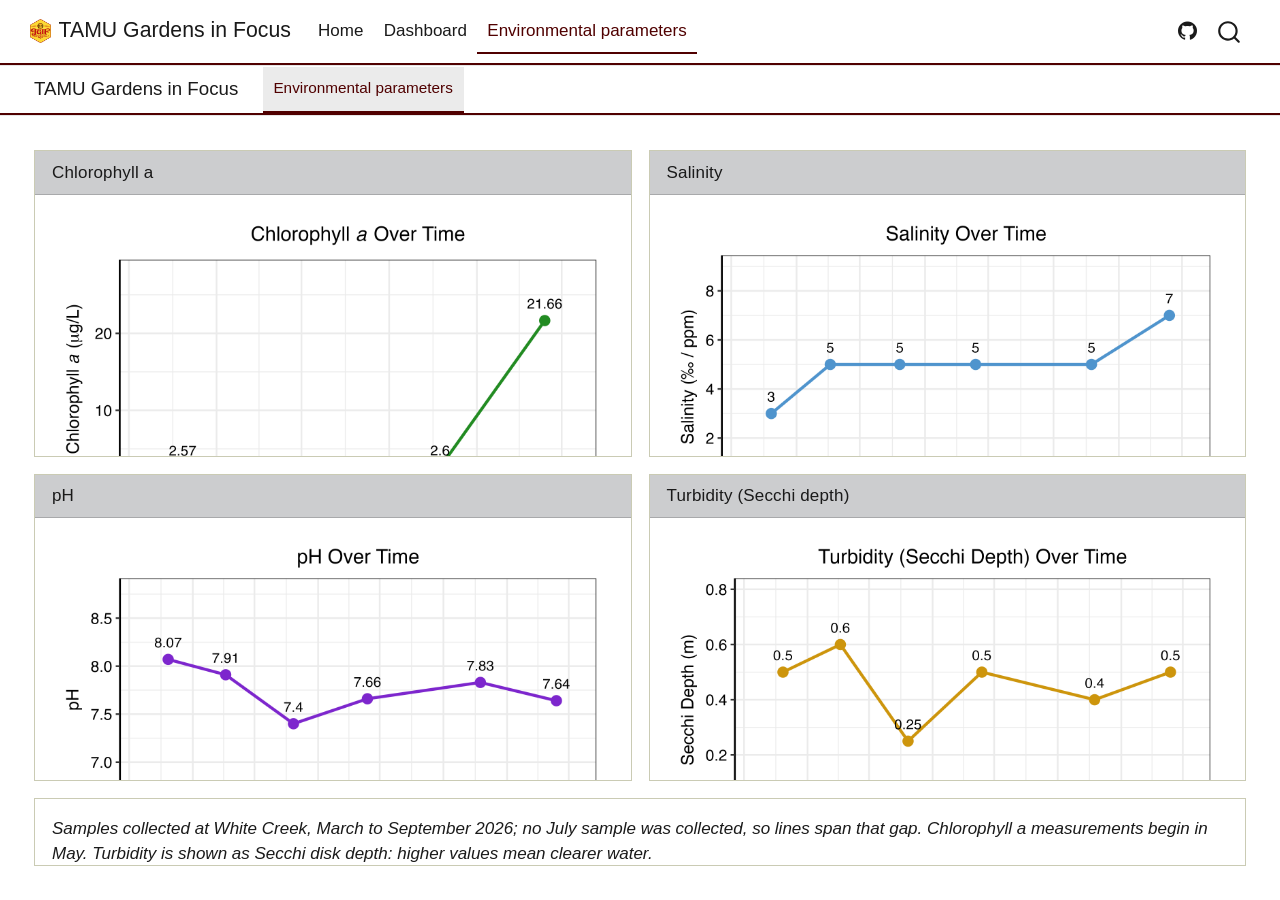
